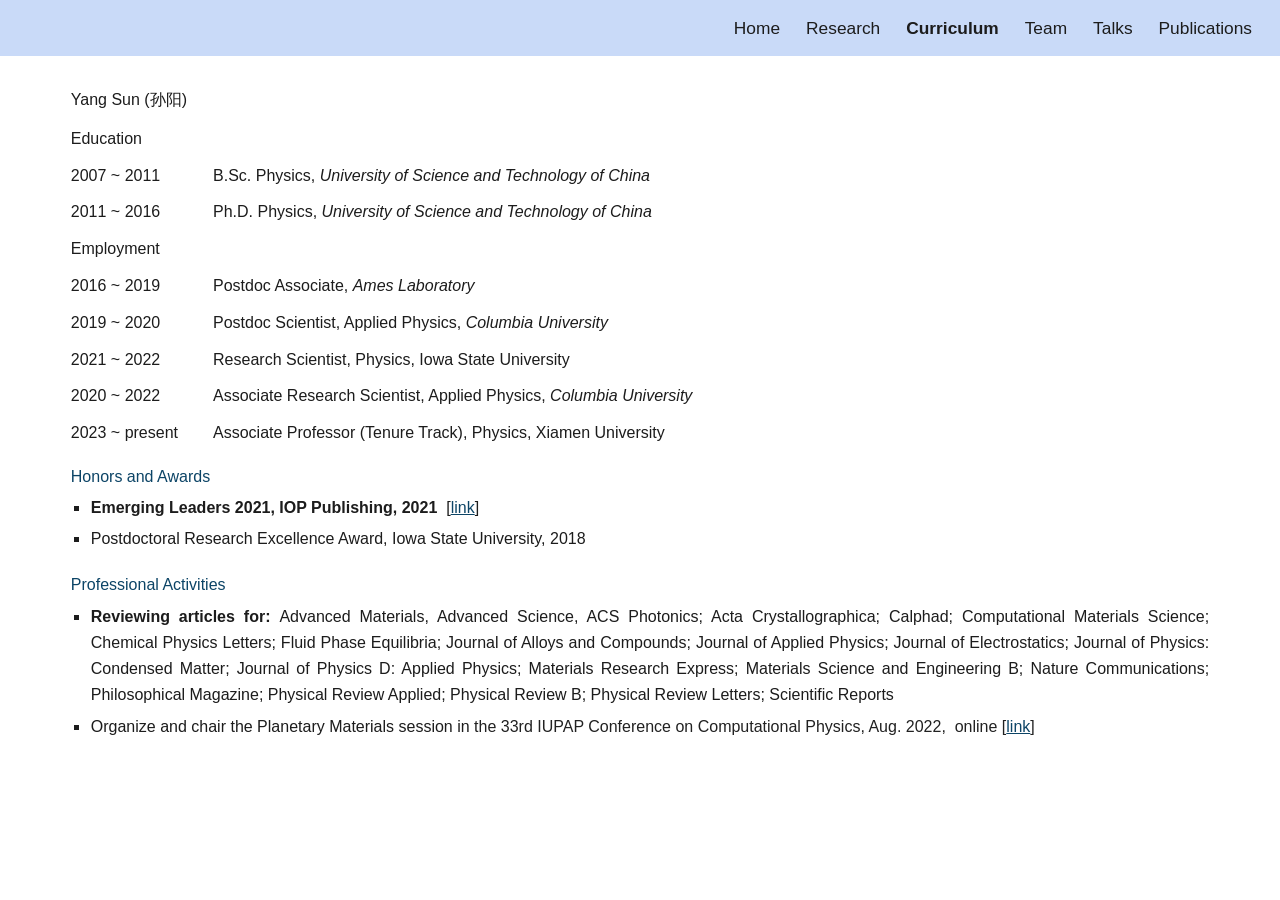
==== Curriculum.html @ 7116e49c "new" ====
<!DOCTYPE html><html lang="en"><head><meta charset="utf-8"><script nonce="pXAFy_kVUA0E9tw9ujRTDg">var DOCS_timing={}; DOCS_timing['sl']=new Date().getTime();</script><script nonce="pXAFy_kVUA0E9tw9ujRTDg">function _DumpException(e) {throw e;}</script><script nonce="pXAFy_kVUA0E9tw9ujRTDg">_docs_flag_initialData={"docs-ails":"docs_warm","docs-fwds":"docs_nf","docs-crs":"docs_crs_nfd","docs-fe-re":3,"docs-fl":1,"docs-l1lc":7,"docs-l1lm":"unknown","docs-l2lc":7,"docs-l2lm":"unknown","docs-l2t":0,"docs-lsd":4,"docs-orl":9,"docs-shdn":1,"docs-tfh":"","docs-eett":true,"info_params":{"token":"AHL0AtIrbwmbieWD1jiuZWFf_LfI4PQadA:1694666438015"},"docs-earwdm":false,"docs-ecsdwm":false,"docs-edceidwm":false,"docs-eecpdm":false,"docs-eadwm":false,"docs-eaodwm":false,"docs-easedm":false,"docs-bbmdwm":false,"docs-edatadm":false,"docs-edwewm":false,"docs-ehldrdm":false,"docs-emhdwm":false,"docs-empdwm":false,"docs-enpdwm":false,"docs-eppdm":false,"docs-eridwm":false,"docs-erddm":false,"docs-erdwm":false,"docs-erspdm":false,"docs-esdodwm":false,"docs-esidm":false,"docs-esfdm":false,"docs-escp":false,"docs-euddwm":false,"docs-eedm":false,"docs-eipdwm":false,"uls":"{\"langs\":[\"en\"],\"itcs\":[],\"override\":\"\",\"selected\":\"\",\"activated\":false}","customer_type":"ND","scotty_upload_url":"/upload/sites/resumable","docs-net-udmi":500000,"docs-net-udpt":40000,"docs-net-udur":"/upload/blob/sites","docs-net-usud":true,"docs-obsImUrl":"https://ssl.gstatic.com/docs/common/netcheck.gif","docs-efrsde":false,"docs-text-ewf":true,"docs-wfsl":["ca","da","de","en","es","fi","fr","it","nl","no","pt","sv"],"docs-efpsf":true,"docs-ejsfawf":false,"docs-eksfawf":false,"docs-edfn":true,"docs-efpsp":true,"docs-localstore-eidsilfm":true,"docs-ecfdsfj":true,"docs-esreff":true,"docs-ecuach":false,"docs-cclt":2033,"docs-ecci":true,"docs-esi":false,"docs-cei":{"i":[49822929,5767851,5758823,49622831,71230233,71273597,50082748,5703839,50347762,49823172,5737254,49451559,50266230,49924714,49372443,5754229,49376001,50166959,50335897,49453794,5792485,5746992,49816165,49512373,50204403,14101306,5791782,50127540,71321802,49842863,5738529,5734412,5774852,5706836,50109706,5743124,49765382,50533184,50606355,50291080,50297084,49623181,5706832,49926261,14101502,49824163,49839579,49687383,5748029,50360904,14101510,50293696,50238761,50360148,50580252,71080592,50168315,71156778,50218162,49472071,71086402,71290162,50221728,5740814,5765551,5783801,71151640,71152123,50493137,50468101,49624080,70977028,50513112,71079092,71119966,5704621,5707711,71054610,49612441,49979666,5762259,49375322,5791299,14101534,48966122,5751766,50322323,5760348,5777194,5747261,50285425,71102132,49453045,5774557,71401329,71346950,49378889,71202125,5774347,5788745,49703408,50239556,5792684,5776917,5770435,5766777,5773678,49644023,50492350,5753329,5764268,71085249,50349268,5724153,50495772,5737800,5735806,5796151,5774094,71260350,5776517,5752694,50520321],"cf":{"enable_homescreen_priority_docs":[null,0],"enable_homescreen_priority_docs_promo":[null,0],"enable_homescreen_action_items_structured_query":[null,0]}},"docs-api-keys":{},"buildLabel":"atari_2023.36-Tue-0500_RC00","docs-show_debug_info":false,"ondlburl":"//docs.google.com","drive_url":"//drive.google.com","app_url":"https://sites.google.com/","docs-itrf":false,"docs-gsmd":"","docs-icdmt":["image/png","image/jpeg"],"docs-mip":50000000,"docs-mif":1000,"docs-msid":32767,"docs-eatt":true,"docs-emid":false,"docs-mib":50000000,"docs-mid":2048,"docs-rid":1024,"docs-sup":"","docs-seu":"https://sites.google.com/d/1GMvT9Zax4lXnZDWg03eXb4WlgAnCh3TO/edit","docs-crp":"/d/1GMvT9Zax4lXnZDWg03eXb4WlgAnCh3TO/p/1BQAOvD6b67TbUfc4c3kCek8A52MYpDcZ/takeout","docs-crq":"siteRevision\u003d4039\u0026pageRevision\u003d4039\u0026token\u003dAMtcWDPBsY_qFgaQVr3etCY1GBytDmwKVydDy-Vhb8HH9RAp3q5iEnTI0ZsIAwIZ9iE7srbCn1sZVKG0PYe8b1UpD33b2EBr0Rsnr2tfE_Z6Ob40inKJR7EE1Qle0-nDcR-_aFrkoHwsFw%3D%3D\u0026isHead\u003dfalse\u0026placeAllImagesInSiteDir\u003dfalse","docs-ucd":"docs.usercontent.google.com","docs-uptc":["lsrp","noreplica","tam","ntd","ths","ouid","ca","sh","sle","dl","hi","hi_ext","usp","urp","utm_source","utm_medium","utm_campaign","utm_term","utm_content"],"docs-doddn":"","docs-uddn":"","docs-cwsd":"","docs-spdy":false,"xdbcfAllowHostNamePrefix":true,"xdbcfAllowXpc":false,"docs-dbctc":false,"docs-ebctcio":false,"docs-ecid":false,"docs-iror":false,"docs-epq":false,"docs-ilbefsd":false,"docs-lbefm":0,"docs-lbesty":0,"docs-thtea":false,"docs-tdc":"[{\"id\":\"0:Basics\",\"name\":\"Basics\",\"deletedIds\":[]},{\"id\":\"0:Brochures\",\"name\":\"Brochures \\u0026 newsletters\",\"deletedIds\":[]},{\"id\":\"0:Calendars\",\"name\":\"Calendars \\u0026 schedules\",\"deletedIds\":[]},{\"id\":\"0:Business\",\"name\":\"Contracts, onboarding, and other forms\",\"deletedIds\":[]},{\"id\":\"0:Finance\",\"name\":\"Finance \\u0026 accounting\",\"deletedIds\":[]},{\"id\":\"0:Letters\",\"name\":\"Letters\",\"deletedIds\":[]},{\"id\":\"0:Reports\",\"name\":\"Reports \\u0026 proposals\",\"deletedIds\":[]},{\"id\":\"0:Planners\",\"name\":\"Trackers\",\"deletedIds\":[]},{\"id\":\"Unparented\",\"name\":\"Uncategorized\",\"deletedIds\":[\"0:NoTemplateCategories\"]}]","docs-ttt":0,"docs-tcdtc":"[]","docs-mtdl":500,"docs-ividtg":false,"docs-tdcp":0,"docs-tdvc":false,"docs-tmbp":false,"docs-hetsdd":false,"docs-hetsdiaow":false,"docs-edt":true,"docs-tintd":false,"docs-tafl":true,"docs-erdiiv":false,"docs-eqspdc":false,"docs-ecei":true,"docs-acap":["docs.security.access_capabilities",1,1,1,1,1,1,1,1,1,1,1,1,1,1,1,0,1,1,0,0,0,0,1,0],"docs-ci":"1GMvT9Zax4lXnZDWg03eXb4WlgAnCh3TO","docs-eccfs":false,"docs-eefufd":false,"docs-eco":false,"docs-ndt":"Untitled site","docs-plwtu":"//ssl.gstatic.com/docs/common/product/sites_app_icon1.png","docs-prn":"Google Sites","docs-edsm":false,"docs-een":false,"docos-enmafo":false,"docs-as":"","docs-etdimo":false,"docs-mdck":"","docs-mriim":1800000,"docs-eccbs":false,"docs-rlmp":true,"docs-mmpt":9000,"docs-erd":false,"docs-erfar":false,"docs-ensb":false,"docs-ddts":false,"docs-uootuns":false,"docs-amawso":false,"docs-ofmpp":false,"docs-anlpfdo":false,"docs-eslars":true,"docs-eem":false,"docs-phe":"","docs-glu":"","docs-wsu":"","docs-wsup":"","docs-sccfo":"PROD","docs-fse":"","docs-pid":"103941911942036481398","docs-eedmlf":false,"docs-emmda":false,"docs-ricocpb":false,"docs-rdowr":false,"docs-effnp":false,"docs-cttmtbr":0,"docs-eaaswoc":false,"docs-edlo":false,"docs-cttmteq":0,"docos-edces":false,"docs-dec":false,"docs-eiasrpu":false,"docs-ectt":false,"docs-ebbouf":false,"docs-ecgd":false,"docs-dsps":false,"docs-hft":"","docs-ececs":false,"docs-ecurf":false,"docs-efsii":false,"docs-elcfd":false,"docs-edmitm":false,"docs-enjec":false,"server_time_ms":1694666438019,"gaia_session_id":"","app-bc":"#3f51b5","enable_iframed_embed_api":false,"docs-isb":false,"docs-agdc":false,"docs-anddc":true,"docs-adndldc":false,"docs-dhnap":"sites.google.com","docs-ds":"https","docs-clibs":1,"docs-cirts":0,"docs-cide":true,"docs-cn":"","docs-dprfo":false,"docs-ddt":"","docs-dom":false,"docs-eacr":false,"docs-eacw":false,"docs-epbqbl":true,"docs-ecer":false,"docs-ecir":true,"docs-ecssl":false,"docs-ecssi":false,"docs-ecped":false,"docs-ecprgba":false,"docos-ectc":false,"docs-ecccer":false,"docs-eccc":true,"docs-edpq":false,"docs-edamc":false,"docs-edomic":false,"docos-eddltc":true,"docos-edcab":true,"docs-eddm":false,"docs-edim":false,"docos-edii":false,"docs-edmsc":false,"docs-edsi":false,"kix-edrat":false,"kix-edratv2":false,"docs-eehlb":false,"docs-eecc":false,"docs-reiie":true,"docs-efnpi":false,"docs-fwd":false,"docs-eibu":true,"docs-eibs":true,"docs-eiecr":true,"docs-eimlfh":true,"docs-eiemu":true,"docs-eipce":true,"docs-eir":true,"docs-eksdm":false,"docs-elds":false,"docs-emp":false,"docs-emv2":false,"docs-eoso":true,"docs-epmi":false,"docs-eph":false,"docs-epat":true,"docs-ere":false,"docs-net-erseh":true,"docs-rolibilc":false,"docs-ersd":false,"docs-ercac":false,"docs-esbws":false,"docs-eswwu":false,"docs-eszks":false,"docs-ete":false,"docs-eud":false,"docs-euqbp":false,"docs-eusca":false,"docs-euvss":false,"docs-edmrummi":false,"docs-ewlip":false,"docs-extcd":false,"docs-net-ehfeb":true,"docs-hcwidu":true,"docs-ipmmp":true,"docs-ipuv":true,"docs-tdd":false,"docs-plimif":20.0,"docs-rgifem":true,"docs-sptm":true,"docs-ssi":false,"docs-eslin":false,"docs-uoci":"","docs-wia":"MORE_ICONS","docs-fsu":"www.google.com/tools/feedback","docs-gth":"","docs-ndsom":[],"docs-dm":"application/vnd.google-apps.drive-sdk.897606708560","docs-sdsom":[],"docs-po":"https://sites.google.com","docs-to":"https://sites.google.com","docs-egit":false,"opmbs":50000000,"opmpd":7071,"opbu":"https://docs.google.com/picker","docs-pe":1,"opru":"https://sites.google.com/relay.html","opdu":true,"ophi":"atari","opst":"","opuci":"","docs-eopiiv2":true,"opsmu":"https://sites.google.com/picker","projector_base_url":"//drive.google.com","docs-drk":[],"docs-erkpp":false,"docs-erkfsu":true,"docs-pn":199,"docs-ct":"s","docs-rn":1466586626,"docs-idu":false,"docs-cpv":1,"docs-hecud":false,"docs-heoi":false,"docs-urouih":false,"docs-alu":"https://myaccount.google.com/language","docs-hue":"yangsun017@gmail.com","docs-ect":true,"docs-cpks":["[\"11ab5031b86a0b4e\",\"AAVFbsES48Vm0HmoNZ5YQ9jOdHGeB+98U8CVuwbBNQiJjSDBbwtgjNIW0kKBWWL2KslTUuVUKQLQ\"]","[\"5a694da6c9808728\",\"AK2fzyAGHgUMbaB/m5Br6uz29OtdIPStTM7G9ZWRI6t2YL8bPbkqewOMoSAUSJsA/LacGHy46IZM\"]"],"docs-hasid":"Sites","docs-hdod":"sites.google.com","docs-eflh":false,"docs-ehci":false,"docs-hdck":"AIzaSyCF97XfLoejM9NhWDAZeOcjC6kOEsEmv6A","docs-hucs":true,"docs-hufcm":false,"docs-hunca":false,"docs-cbrs":50,"docs-caru":"https://clients6.google.com","docs-cdru":"https://drivefrontend-pa.clients6.google.com","docs-cbau":"https://drive.google.com","docs-cfru":"https://lh3.google.com","docs-ctak":"AIzaSyAWGrfCCr7albM3lmCc937gx4uIphbpeKQ","docs-cgav":0,"docs-cci":2,"docs-gap":"/drive/v2internal","jobset":"prod","docs-nad":"sites.google.com","docs-ccwt":80,"docs-epcc":false,"docs-ut":0,"docs-sol":false,"docs-dvs":1,"docs-dac":1,"docs-ilbrc":true,"docs-dlpe":false,"docs-eirj":false,"docs-erre":true,"docs-epvh":true,"enable_omnibox":true,"docs-eqam":false,"docs-euaool":false,"docs-eua":false,"docs-ebfgf":false,"docs-uahnt":"","docs-esap":true,"docs-efib":false,"docs-se":false,"docs-eaa":true,"docs-eaaw":false,"docs-eecs":false,"docs-eisib":true,"docs-emtr":false,"docs-dafjera":false,"docs-daflia":false,"docs-dafgfma":false,"docs-fta-fnrhci":false,"docs-essu":true,"atari-emtpr":false,"atari-ebidm":true,"atari-ebids":true,"atari-edtm":true,"atari-eibrm":false,"atari-ectm":false,"atari-ects":false,"docs-text-elei":false,"docs-text-usc":true,"atari-bae":true,"docs-text-emmkc":false,"docs-text-eessmkc":false,"docs-text-emtps":false,"docs-text-etsrdpn":false,"docs-text-etsrds":false,"docs-text-erdfs":false,"docs-text-encps":false,"docs-text-endes":false,"docs-text-etocls":false,"docs-text-escpv":false,"docs-text-efts":false,"docs-text-ecfs":false,"docs-text-evs":true,"docs-text-eessips":false,"docs-text-edctzs":false,"docs-text-eetxpc":false,"docs-text-eetxp":false,"docs-text-lns":false,"docs-text-edhcfs":false,"docs-text-ertkmcp":true,"docs-text-ettctvs":false,"docs-text-issermps":false,"docs-text-etb":false,"docs-text-esbefr":false,"docs-text-ipi":false,"docs-etshc":false,"docs-text-tbcb":2.0E7,"docs-text-ftls":true,"docs-efsmsdl":false,"docs-euoftm":false,"docs-text-etof":false,"docs-etbe":false,"docs-text-ehlb":false,"docs-text-epa":true,"docs-text-ecls":true,"docs-text-dwit":false,"docs-text-elawp":false,"docs-eec":false,"docs-text-enbcr":false,"docs-text-svofc":false,"atari-ofdu":"https://docs.google.com/picker?protocol\u003dgadgets\u0026parent\u003dhttps://sites.google.com/relay.html\u0026hostId\u003datari-fonts\u0026title\u003dFonts\u0026hl\u003den\u0026newDriveView\u003dtrue\u0026origin\u003dhttps://sites.google.com\u0026navHidden\u003dtrue\u0026multiselectEnabled\u003dtrue\u0026selectButtonLabel\u003dOK\u0026nav\u003d((%22fonts%22))","atari-jefp":"/_/jserror","enable_csi":false,"csi_service_name":"","docs-jepp":"/_","docs-fpid":104240,"docs-enable_feedback_svg":true,"docs-hauc":true,"docs-huogmb":true,"docs-eldi":false,"docs-dli":false,"docs-liap":"/logImpressions","ilcm":{"eui":"AHKXmL2J0z5assbunK8-kby7__xhBApiDzjeYR-bFNlg6rwhFdqpsn0VnFVICjTwMXLyGSOofhWC","je":1,"sstu":1694666438026566,"si":"COjJtLikqYEDFZeGIwAdukEB8w","gsc":null,"ei":[5703839,5704621,5706832,5706836,5707711,5724153,5734412,5735806,5737254,5737800,5738529,5740814,5743124,5746992,5747261,5748029,5751766,5752694,5753329,5754229,5758823,5760348,5762259,5764268,5765551,5766777,5767851,5770435,5773678,5774094,5774347,5774557,5774852,5776517,5776917,5777194,5783801,5788745,5791299,5791782,5792485,5792684,5796151,14101306,14101502,14101510,14101534,48966122,49372443,49375322,49376001,49378889,49451559,49453045,49453794,49472071,49512373,49612441,49622831,49623181,49624080,49644023,49687383,49703408,49765382,49816165,49822929,49823172,49824163,49839579,49842863,49924714,49926261,49979666,50082748,50109706,50127540,50166959,50168315,50204403,50218162,50221728,50238761,50239556,50266230,50285425,50291080,50293696,50297084,50322323,50335897,50347762,50349268,50360148,50360904,50468101,50492350,50493137,50495772,50513112,50520321,50533184,50580252,50606355,70977028,71054610,71079092,71080592,71085249,71086402,71102132,71119966,71151640,71152123,71156778,71202125,71230233,71260350,71273597,71290162,71321802,71346950,71401329],"crc":0,"cvi":[]},"docs-ccdil":false,"docs-eil":true,"docs-eoi":false,"docs-eeytpgc":true,"docs-feytpgc":false,"docs-edp":false,"docs-nrfd":false,"docs-nrfdm2":false,"docs-efypr":true,"docs-eyprp":true,"docs-dcr":false,"docs-saww":false,"docs-eytpgcv":0,"docs-jscb":false}; _docs_flag_cek='GWIKyTwOT7AtFTIMNkmIeg\x3d\x3d'; if (window['DOCS_timing']) {DOCS_timing['ifdld']=new Date().getTime();}</script><meta name="viewport" content="width=device-width, initial-scale=1"><meta http-equiv="X-UA-Compatible" content="IE=edge"><meta name="referrer" content="strict-origin-when-cross-origin"><link rel="icon" href="https://ssl.gstatic.com/atari/images/public/favicon.ico"><meta name="robots" content="noindex"><link href="https://fonts.googleapis.com/css?family=Google+Sans:400,500|Roboto:300,400,500,700|Source+Code+Pro:400,700&display=swap" rel="stylesheet" nonce="Hcbac4KPqL9_HvGLAV8DOw"><style nonce="Hcbac4KPqL9_HvGLAV8DOw">.VIpgJd-TzA9Ye-eEGnhe{position:relative;display:-moz-inline-box;display:inline-block}* html .VIpgJd-TzA9Ye-eEGnhe{display:inline}*:first-child+html .VIpgJd-TzA9Ye-eEGnhe{display:inline}/*! normalize.css v2.1.1 | MIT License | git.io/normalize */article,aside,details,figcaption,figure,footer,header,hgroup,main,nav,section,summary{display:block}audio,canvas,video{display:inline-block}audio:not([controls]){display:none;height:0}[hidden]{display:none}html{font-family:sans-serif;-ms-text-size-adjust:100%;-webkit-text-size-adjust:100%}body{margin:0}a:focus{outline:thin dotted}a:active,a:hover{outline:0}h1{font-size:2em;margin:.67em 0}abbr[title]{border-bottom:1px dotted}b,strong{font-weight:bold}dfn{font-style:italic}hr{box-sizing:content-box;height:0}mark{background:#ff0;color:#000}code,kbd,pre,samp{font-family:monospace,serif;font-size:1em}pre{white-space:pre-wrap}q{quotes:"\201C" "\201D" "\2018" "\2019"}small{font-size:80%}sub,sup{font-size:75%;line-height:0;position:relative;vertical-align:baseline}sup{top:-.5em}sub{bottom:-.25em}img{border:0}svg:not(:root){overflow:hidden}figure{margin:0}fieldset{border:1px solid #c0c0c0;margin:0 2px;padding:.35em .625em .75em}legend{border:0;padding:0}button,input,select,textarea{font-family:inherit;font-size:100%;margin:0}button,input{line-height:normal}button,select{text-transform:none}button,html input[type="button"],input[type="reset"],input[type="submit"]{-webkit-appearance:button;cursor:pointer}button[disabled],html input[disabled]{cursor:default}input[type="checkbox"],input[type="radio"]{box-sizing:border-box;padding:0}input[type="search"]{-webkit-appearance:textfield;box-sizing:content-box}input[type="search"]::-webkit-search-cancel-button,input[type="search"]::-webkit-search-decoration{-webkit-appearance:none}button::-moz-focus-inner,input::-moz-focus-inner{border:0;padding:0}textarea{overflow:auto;vertical-align:top}table{border-collapse:collapse;border-spacing:0}group,row,tile{display:block}.XKSfm-Sx9Kwc,.XKSfm-Sx9Kwc-xJ5Hnf{z-index:110}.haDzEe{--gm3-dialog-refactored-z-index:5000!important}html{height:100%}body{height:100%;padding:0}.fktJzd *,.fktJzd *:before,.fktJzd *:after{-webkit-box-sizing:border-box;-webkit-box-sizing:border-box;box-sizing:border-box}.LS81yb,.oKdM2c{width:100%;margin-top:0;margin-bottom:0;max-width:1280px;*zoom:1}.LS81yb{padding-left:5px;padding-right:5px}.JNdkSc,.jXK9ad,.oaCj6d{-webkit-box-sizing:border-box;box-sizing:border-box;display:inline-block;padding-left:0;padding-right:0;position:relative;vertical-align:top;width:100%}.jXK9ad-SmKAyb{width:100%}.vB4mjb{-webkit-box-align:center;-webkit-align-items:center;align-items:center;height:64px;display:-webkit-box;display:-webkit-flex;display:flex;-webkit-box-pack:center;-webkit-justify-content:center;justify-content:center;padding:0 12px;width:100%}.jCzMm{overflow:hidden;overflow-wrap:break-word}@media only screen and (max-width:479px){.vB4mjb{height:48px;padding:0 6px}.vB4mjb.phf0q{-webkit-box-orient:vertical;-webkit-box-direction:normal;-webkit-flex-direction:column;flex-direction:column;height:96px}.jCzMm{margin-top:4px;margin-bottom:12px;overflow:hidden;text-align:center;text-overflow:ellipsis;white-space:nowrap;width:100%}.vKRmoe{margin-bottom:8px}.vB4mjb .vKRmoe{padding-left:0}}.vKRmoe{display:-webkit-box;display:-webkit-flex;display:flex;padding-left:23px}.cc0d9d{-webkit-box-flex:0;-webkit-flex:0;flex:0;position:relative;margin-top:10px;display:-webkit-box;display:-webkit-flex;display:flex;-webkit-box-orient:horizontal;-webkit-box-direction:normal;-webkit-flex-direction:row;flex-direction:row;-webkit-box-pack:center;-webkit-justify-content:center;justify-content:center;-webkit-box-align:center;-webkit-align-items:center;align-items:center}.ZbQFKd{height:10px;width:10px;margin:0 4px;background-color:rgb(189,193,198);border-radius:50%;display:inline-block;-webkit-transition:background-color .6s ease,width .4s ease-in-out,height .4s ease-in-out;transition:background-color .6s ease,width .4s ease-in-out,height .4s ease-in-out}.ZbQFKd.iBBDgd{height:0;width:0;margin:0}.ZbQFKd.qIwn1b{height:8px;width:8px}.ZbQFKd.kshb5{height:6px;width:6px}.dVFkob{-webkit-box-flex:0;-webkit-flex:0 1 1.2em;flex:0 1 1.2em;height:1.2em;overflow:hidden;padding:0 8px;text-align:center;display:-webkit-box;display:-webkit-flex;display:flex;-webkit-box-pack:center;-webkit-justify-content:center;justify-content:center;-webkit-box-orient:vertical;-webkit-box-direction:normal;-webkit-flex-direction:column;flex-direction:column;margin-top:10px;position:relative;font-size:9pt}.Ecdcnc{overflow:hidden;position:relative;text-overflow:ellipsis;white-space:nowrap}.L6cTce{display:none!important}::-webkit-scrollbar{height:16px;overflow:visible;width:16px}::-webkit-scrollbar-button{height:0;width:0}::-webkit-scrollbar-track{background-clip:padding-box;border:solid transparent;border-width:0 0 0 4px}::-webkit-scrollbar-track:horizontal{border-width:4px 0 0}::-webkit-scrollbar-track:hover{background-color:rgba(0,0,0,.05);-webkit-box-shadow:inset 1px 0 0 rgba(0,0,0,.1);box-shadow:inset 1px 0 0 rgba(0,0,0,.1)}::-webkit-scrollbar-track:horizontal:hover{-webkit-box-shadow:inset 0 1px 0 rgba(0,0,0,.1);box-shadow:inset 0 1px 0 rgba(0,0,0,.1)}::-webkit-scrollbar-track:active{background-color:rgba(0,0,0,.05);-webkit-box-shadow:inset 1px 0 0 rgba(0,0,0,.14),inset -1px 0 0 rgba(0,0,0,.07);box-shadow:inset 1px 0 0 rgba(0,0,0,.14),inset -1px 0 0 rgba(0,0,0,.07)}::-webkit-scrollbar-track:horizontal:active{-webkit-box-shadow:inset 0 1px 0 rgba(0,0,0,.14),inset 0 -1px 0 rgba(0,0,0,.07);box-shadow:inset 0 1px 0 rgba(0,0,0,.14),inset 0 -1px 0 rgba(0,0,0,.07)}.tk3N6e-qrhCuc-to915::-webkit-scrollbar-track:hover{background-color:rgba(255,255,255,.1);-webkit-box-shadow:inset 1px 0 0 rgba(255,255,255,.2);box-shadow:inset 1px 0 0 rgba(255,255,255,.2)}.tk3N6e-qrhCuc-to915::-webkit-scrollbar-track:horizontal:hover{-webkit-box-shadow:inset 0 1px 0 rgba(255,255,255,.2);box-shadow:inset 0 1px 0 rgba(255,255,255,.2)}.tk3N6e-qrhCuc-to915::-webkit-scrollbar-track:active{background-color:rgba(255,255,255,.1);-webkit-box-shadow:inset 1px 0 0 rgba(255,255,255,.25),inset -1px 0 0 rgba(255,255,255,.15);box-shadow:inset 1px 0 0 rgba(255,255,255,.25),inset -1px 0 0 rgba(255,255,255,.15)}.tk3N6e-qrhCuc-to915::-webkit-scrollbar-track:horizontal:active{-webkit-box-shadow:inset 0 1px 0 rgba(255,255,255,.25),inset 0 -1px 0 rgba(255,255,255,.15);box-shadow:inset 0 1px 0 rgba(255,255,255,.25),inset 0 -1px 0 rgba(255,255,255,.15)}::-webkit-scrollbar-thumb{background-color:rgba(0,0,0,.2);background-clip:padding-box;border:solid transparent;border-width:1px 1px 1px 6px;min-height:28px;padding:100px 0 0;-webkit-box-shadow:inset 1px 1px 0 rgba(0,0,0,.1),inset 0 -1px 0 rgba(0,0,0,.07);box-shadow:inset 1px 1px 0 rgba(0,0,0,.1),inset 0 -1px 0 rgba(0,0,0,.07)}::-webkit-scrollbar-thumb:horizontal{border-width:6px 1px 1px;padding:0 0 0 100px;-webkit-box-shadow:inset 1px 1px 0 rgba(0,0,0,.1),inset -1px 0 0 rgba(0,0,0,.07);box-shadow:inset 1px 1px 0 rgba(0,0,0,.1),inset -1px 0 0 rgba(0,0,0,.07)}::-webkit-scrollbar-thumb:hover{background-color:rgba(0,0,0,.4);-webkit-box-shadow:inset 1px 1px 1px rgba(0,0,0,.25);box-shadow:inset 1px 1px 1px rgba(0,0,0,.25)}::-webkit-scrollbar-thumb:active{background-color:rgba(0,0,0,.5);-webkit-box-shadow:inset 1px 1px 3px rgba(0,0,0,.35);box-shadow:inset 1px 1px 3px rgba(0,0,0,.35)}.tk3N6e-qrhCuc-to915::-webkit-scrollbar-thumb{background-color:rgba(255,255,255,.3);-webkit-box-shadow:inset 1px 1px 0 rgba(255,255,255,.15),inset 0 -1px 0 rgba(255,255,255,.1);box-shadow:inset 1px 1px 0 rgba(255,255,255,.15),inset 0 -1px 0 rgba(255,255,255,.1)}.tk3N6e-qrhCuc-to915::-webkit-scrollbar-thumb:horizontal{-webkit-box-shadow:inset 1px 1px 0 rgba(255,255,255,.15),inset -1px 0 0 rgba(255,255,255,.1);box-shadow:inset 1px 1px 0 rgba(255,255,255,.15),inset -1px 0 0 rgba(255,255,255,.1)}.tk3N6e-qrhCuc-to915::-webkit-scrollbar-thumb:hover{background-color:rgba(255,255,255,.6);-webkit-box-shadow:inset 1px 1px 1px rgba(255,255,255,.37);box-shadow:inset 1px 1px 1px rgba(255,255,255,.37)}.tk3N6e-qrhCuc-to915::-webkit-scrollbar-thumb:active{background-color:rgba(255,255,255,.75);-webkit-box-shadow:inset 1px 1px 3px rgba(255,255,255,.5);box-shadow:inset 1px 1px 3px rgba(255,255,255,.5)}.tk3N6e-qrhCuc-xTH6G::-webkit-scrollbar-track{border-width:0 1px 0 6px}.tk3N6e-qrhCuc-xTH6G::-webkit-scrollbar-track:horizontal{border-width:6px 0 1px}.tk3N6e-qrhCuc-xTH6G::-webkit-scrollbar-track:hover{background-color:rgba(0,0,0,.035);-webkit-box-shadow:inset 1px 1px 0 rgba(0,0,0,.14),inset -1px -1px 0 rgba(0,0,0,.07);box-shadow:inset 1px 1px 0 rgba(0,0,0,.14),inset -1px -1px 0 rgba(0,0,0,.07)}.tk3N6e-qrhCuc-xTH6G.tk3N6e-qrhCuc-to915::-webkit-scrollbar-track:hover{background-color:rgba(255,255,255,.07);-webkit-box-shadow:inset 1px 1px 0 rgba(255,255,255,.25),inset -1px -1px 0 rgba(255,255,255,.15);box-shadow:inset 1px 1px 0 rgba(255,255,255,.25),inset -1px -1px 0 rgba(255,255,255,.15)}.tk3N6e-qrhCuc-xTH6G::-webkit-scrollbar-thumb{border-width:0 1px 0 6px}.tk3N6e-qrhCuc-xTH6G::-webkit-scrollbar-thumb:horizontal{border-width:6px 0 1px}::-webkit-scrollbar-corner{background:transparent}body::-webkit-scrollbar-track-piece{background-clip:padding-box;background-color:#f5f5f5;border:solid #fff;border-width:0 0 0 3px;-webkit-box-shadow:inset 1px 0 0 rgba(0,0,0,.14),inset -1px 0 0 rgba(0,0,0,.07);box-shadow:inset 1px 0 0 rgba(0,0,0,.14),inset -1px 0 0 rgba(0,0,0,.07)}body::-webkit-scrollbar-track-piece:horizontal{border-width:3px 0 0;-webkit-box-shadow:inset 0 1px 0 rgba(0,0,0,.14),inset 0 -1px 0 rgba(0,0,0,.07);box-shadow:inset 0 1px 0 rgba(0,0,0,.14),inset 0 -1px 0 rgba(0,0,0,.07)}body::-webkit-scrollbar-thumb{border-width:1px 1px 1px 5px}body::-webkit-scrollbar-thumb:horizontal{border-width:5px 1px 1px}body::-webkit-scrollbar-corner{background-clip:padding-box;background-color:#f5f5f5;border:solid #fff;border-width:3px 0 0 3px;-webkit-box-shadow:inset 1px 1px 0 rgba(0,0,0,.14);box-shadow:inset 1px 1px 0 rgba(0,0,0,.14)}html{font-size:16px}ul,ul ul{list-style-type:square}.yaqOZd,.IFuOkc{background-size:cover;display:table;position:relative;table-layout:fixed;width:100%}@media only screen and (max-width:767px){.yaqOZd,.IFuOkc{padding-bottom:0;padding-top:0}}@media only screen and (min-width:768px){.yaqOZd:not(.LB7kq):not(.WxWicb){padding-bottom:1.5rem;padding-top:1.5rem}}.yaqOZd:before,.IFuOkc:before,.IFuOkc:after,.zfr3Q:before,.baZpAe:before{bottom:0;content:"";display:none;left:0;pointer-events:none;position:absolute;right:0;top:0}.nyKByd .IFuOkc:before{background-color:rgb(33,33,33);opacity:0;display:block}.tpmmCb .IFuOkc:before{background-color:rgb(255,255,255);opacity:0;display:block}.IFuOkc{display:table-cell;height:100%;left:0;pointer-events:none;position:absolute;top:0;width:100%}.WFZZBb .jXK9ad{vertical-align:middle}.cJgDec .aw5Odc,.cJgDec .dhtgD:hover,.cJgDec .dhtgD:visited{color:inherit}.LB7kq .aw5Odc,.LB7kq .dhtgD:hover,.LB7kq .dhtgD:visited{color:inherit}.mYVXT{display:table-cell;vertical-align:middle;width:100%}.nku4ae{max-width:1184px;margin:auto}.nku4ae.U5PNae{max-width:752px;margin:auto}.zfr3Q{-webkit-font-variant-ligatures:none;font-variant-ligatures:none;margin:0;outline:none;position:relative}.zfr3Q[dir=rtl]{text-align:right}.TMjjoe:not(.TYR86d){display:block}.qM9fHf{background-color:rgba(0,0,0,.06);font-family:"Source Code Pro","monospace";font-weight:400}.s1gOZb{background-color:rgba(0,0,0,.06);border:1px solid rgba(255,255,255,.12);border-radius:3px;margin:12px 0 0 0;padding:5px}.FVr0A code{font-family:"Source Code Pro","monospace"}.zfr3Q.FVr0A{line-height:1.4;margin:0}.yaqOZd .zfr3Q:first-child,.zfr3Q:first-child,.BKnRcf:first-child,.UVNKR:first-child,.n8H08c .TYR86d:first-child{margin-top:0;padding-top:0}.yaqOZd .aP9Z7e:first-child+.zfr3Q,.aP9Z7e:first-child+.zfr3Q{margin-top:0;padding-top:0}.yaqOZd .aP9Z7e:first-child,.aP9Z7e:first-child{margin-bottom:0}.yaqOZd .zfr3Q:last-child,.zfr3Q:last-child,.BKnRcf:last-child,.UVNKR:last-child,.n8H08c .TYR86d:last-child{margin-bottom:0;padding-bottom:0}.n8H08c{padding-left:20px}.n8H08c,.n8H08c .n8H08c,.n8H08c .TYR86d{margin:6px 0 0 0}.zfr3Q{text-decoration:inherit;color:inherit;font-size:inherit;font-style:inherit;font-weight:inherit}.dhtgD{color:inherit;font-size:inherit;font-style:inherit;font-weight:inherit;text-decoration:underline}.aw5Odc{color:inherit}.dhtgD.rXJpyf,.dhtgD.rXJpyf:hover{color:inherit}a.chg4Jd:focus{outline:0;box-shadow:0 0 0 2px rgb(66,133,244),0 0 0 3px rgba(255,255,255,.8)}a.chg4Jd.HB1eCd-X3SwIb-hSRGPd:focus,a.chg4Jd.HB1eCd-X3SwIb-hSRGPd-di8rgd-KBDgbd:focus{box-shadow:none}a.HB1eCd-X3SwIb-hSRGPd-di8rgd-KBDgbd{padding:2px;margin:-2px}a.HB1eCd-X3SwIb-hSRGPd-di8rgd-KBDgbd:focus{border:1px dashed;padding:1px}a.HB1eCd-X3SwIb-hSRGPd{padding:2px!important;margin:-2px -2px -2px 4px}a.HB1eCd-X3SwIb-hSRGPd:focus{border:1px dashed;padding:1px!important}::-webkit-scrollbar{-webkit-border-radius:100px;background-color:rgba(0,0,0,0);width:9px}::-webkit-scrollbar-thumb{-webkit-border-radius:100px;background:rgba(0,0,0,.2)}::-webkit-scrollbar-thumb:hover{-webkit-border-radius:100px;background:rgba(0,0,0,.35)}::-webkit-scrollbar-thumb:active{-webkit-border-radius:4px;background:rgba(0,0,0,.45)}.Zjiec:before,.YTv4We:before,.j10yRb:before{bottom:0;content:"";display:none;left:0;pointer-events:none;position:absolute;right:0;top:0}.PsKE7e,.I35ICb>a{color:inherit;font-size:inherit;font-style:inherit;font-weight:inherit}.PsKE7e,.I35ICb>a{text-decoration:inherit}.IKA38e{padding-right:12px}.I35ICb{position:relative}.hDrhEe{padding-left:12px;vertical-align:middle}.aJHbb{cursor:pointer;overflow:hidden}.aJHbb:focus{outline:0}.JzO0Vc{width:250px}.jYxBte{list-style-type:none;margin:0;padding:0}.jYxBte ul{list-style-type:none;padding-left:0}.PsKE7e,.aJHbb{display:block;position:relative;text-overflow:ellipsis;white-space:nowrap}.Zjiec{cursor:pointer;position:relative;text-decoration:none;z-index:20}.Zjiec>span{color:inherit;display:block;outline:none;overflow:hidden;position:relative;text-overflow:ellipsis}.YTv4We{color:white;cursor:pointer;height:55px;outline:none;padding:16px 12px;width:48px}.YTv4We:before{height:32px;left:8px;top:12px;width:32px}.j10yRb{bottom:50%;cursor:pointer;display:inline-block;height:24px;left:-36px;outline:none;padding-left:12px;position:absolute;-webkit-transform:translateY(50%);transform:translateY(50%);vertical-align:middle;width:36px}.j10yRb:before{left:12px}.YTv4We.chg4Jd:focus:before,.j10yRb.chg4Jd:focus:before{color:white;display:block;border-style:solid;border-width:1px}.ZXW7w{opacity:.26}.wFCWne{-webkit-transition:-webkit-transform .45s cubic-bezier(.4,0,.2,1);transition:-webkit-transform .45s cubic-bezier(.4,0,.2,1);transition:transform .45s cubic-bezier(.4,0,.2,1);transition:transform .45s cubic-bezier(.4,0,.2,1),-webkit-transform .45s cubic-bezier(.4,0,.2,1);height:24px;width:24px}.hlJH0,.HBu6N,.cLAGQe{-webkit-transition:-webkit-transform .45s cubic-bezier(.4,0,.2,1);transition:-webkit-transform .45s cubic-bezier(.4,0,.2,1);transition:transform .45s cubic-bezier(.4,0,.2,1);transition:transform .45s cubic-bezier(.4,0,.2,1),-webkit-transform .45s cubic-bezier(.4,0,.2,1)}.wFCWne path.HBu6N.o0iVae{-webkit-transition:all 0.45s cubic-bezier(0.4,0,0.2,1),opacity 0.45s 0.45s;transition:all 0.45s cubic-bezier(0.4,0,0.2,1),opacity 0.45s 0.45s}.wFCWne.o0iVae{-webkit-transform:rotate(90deg);transform:rotate(90deg)}.o0iVae .hlJH0{-webkit-transform:rotate(45deg) translate(0,5px);transform:rotate(45deg) translate(0,5px)}.o0iVae .HBu6N{-webkit-transform:rotate(135deg);transform:rotate(135deg);opacity:0}.o0iVae .cLAGQe{-webkit-transform:rotate(135deg) translate(0,-5px);transform:rotate(135deg) translate(0,-5px)}.JzO0Vc{-webkit-transition:left .5s cubic-bezier(0.4,0,0.2,1);transition:left .5s cubic-bezier(0.4,0,0.2,1);-webkit-transition-delay:.125s;transition-delay:.125s;left:-100%;padding-top:56px}.JzO0Vc.jsnVQ{-webkit-transition-delay:0s;transition-delay:0s;-webkit-transition:left .5s cubic-bezier(0.4,0,0.2,1);transition:left .5s cubic-bezier(0.4,0,0.2,1);left:0}.IKA38e{-webkit-transition:left 0s 0.5s,opacity 0.375s 0.125s cubic-bezier(0.4,0,1,1);transition:left 0s 0.5s,opacity 0.375s 0.125s cubic-bezier(0.4,0,1,1);left:-32px;opacity:0;padding-left:36px}.JzO0Vc .IKA38e.r8s4j-R6PoUb{padding-left:36px}.JzO0Vc .IKA38e.r8s4j-ibL1re{padding-left:56px}.JzO0Vc .IKA38e.r8s4j-c5RTEf{padding-left:76px}.JzO0Vc .IKA38e.r8s4j-II5mzb{padding-left:96px}.JzO0Vc .IKA38e.r8s4j-wNfPc{padding-left:116px}.baH5ib .hDrhEe{padding-left:4px}.baH5ib .j10yRb{left:-32px}.jsnVQ .IKA38e{-webkit-transition:left 0.375s cubic-bezier(0.4,0,1,1),opacity 0.375s cubic-bezier(0.4,0,1,1);transition:left 0.375s cubic-bezier(0.4,0,1,1),opacity 0.375s cubic-bezier(0.4,0,1,1);-webkit-transition-delay:1.125s;transition-delay:1.125s;left:0;opacity:1}.jsnVQ .jYxBte>li:nth-child(1) .IKA38e{-webkit-transition-delay:.125s;transition-delay:.125s}.jsnVQ .jYxBte>li:nth-child(2) .IKA38e{-webkit-transition-delay:.175s;transition-delay:.175s}.jsnVQ .jYxBte>li:nth-child(3) .IKA38e{-webkit-transition-delay:.225s;transition-delay:.225s}.jsnVQ .jYxBte>li:nth-child(4) .IKA38e{-webkit-transition-delay:.275s;transition-delay:.275s}.jsnVQ .jYxBte>li:nth-child(5) .IKA38e{-webkit-transition-delay:.325s;transition-delay:.325s}.jsnVQ .jYxBte>li:nth-child(6) .IKA38e{-webkit-transition-delay:.375s;transition-delay:.375s}.jsnVQ .jYxBte>li:nth-child(7) .IKA38e{-webkit-transition-delay:.425s;transition-delay:.425s}.jsnVQ .jYxBte>li:nth-child(8) .IKA38e{-webkit-transition-delay:.475s;transition-delay:.475s}.jsnVQ .jYxBte>li:nth-child(9) .IKA38e{-webkit-transition-delay:.525s;transition-delay:.525s}.jsnVQ .jYxBte>li:nth-child(10) .IKA38e{-webkit-transition-delay:.575s;transition-delay:.575s}.jsnVQ .jYxBte>li:nth-child(11) .IKA38e{-webkit-transition-delay:.625s;transition-delay:.625s}.jsnVQ .jYxBte>li:nth-child(12) .IKA38e{-webkit-transition-delay:.675s;transition-delay:.675s}.jsnVQ .jYxBte>li:nth-child(13) .IKA38e{-webkit-transition-delay:.725s;transition-delay:.725s}.jsnVQ .jYxBte>li:nth-child(14) .IKA38e{-webkit-transition-delay:.775s;transition-delay:.775s}.jsnVQ .jYxBte>li:nth-child(15) .IKA38e{-webkit-transition-delay:.825s;transition-delay:.825s}.jsnVQ .jYxBte>li:nth-child(16) .IKA38e{-webkit-transition-delay:.875s;transition-delay:.875s}.jsnVQ .jYxBte>li:nth-child(17) .IKA38e{-webkit-transition-delay:.925s;transition-delay:.925s}.jsnVQ .jYxBte>li:nth-child(18) .IKA38e{-webkit-transition-delay:.975s;transition-delay:.975s}.jsnVQ .jYxBte>li:nth-child(19) .IKA38e{-webkit-transition-delay:1.025s;transition-delay:1.025s}.jsnVQ .jYxBte>li:nth-child(20) .IKA38e{-webkit-transition-delay:1.075s;transition-delay:1.075s}.oGuwee{overflow:hidden;position:relative}.VcS63b{-webkit-transition:margin-top .25s cubic-bezier(0.4,0,0.2,1);transition:margin-top .25s cubic-bezier(0.4,0,0.2,1)}.dvmRw{height:24px;width:24px}.K4B8Y,.MrYMx{-webkit-transition:-webkit-transform .25s cubic-bezier(.4,0,.2,1);transition:-webkit-transform .25s cubic-bezier(.4,0,.2,1);transition:transform .25s cubic-bezier(.4,0,.2,1);transition:transform .25s cubic-bezier(.4,0,.2,1),-webkit-transform .25s cubic-bezier(.4,0,.2,1)}svg.FWGjId .K4B8Y{-webkit-transform:rotate(-90deg);transform:rotate(-90deg)}svg.FWGjId .MrYMx{-webkit-transform:rotate(90deg);transform:rotate(90deg)}.Fpy8Db .hDrhEe{white-space:normal}.hDrhEe.HlqNPb.chg4Jd:focus{box-shadow:inset 0 0 0 1px rgba(255,255,255,.8),inset 0 0 0 3px rgb(66,133,244)}.PxsaWe{cursor:not-allowed}.WbHktd{cursor:default}.VsJjtf{display:inline-block;max-width:300px;overflow:visible;position:relative;text-align:left;-webkit-transition:opacity 0ms .3s;transition:opacity 0ms .3s;vertical-align:middle;white-space:nowrap}.RPRy1e .IKA38e{left:0;opacity:1;padding-left:32px}.RPRy1e .oGuwee .IKA38e{padding-left:48px}.jgXgSe{display:inline-block;max-width:240px;position:relative;vertical-align:top}.mBHtvb{cursor:pointer;display:inline-block;margin-left:3px;outline:none;overflow:hidden;padding-left:4px;padding-right:2px;vertical-align:top}.mBHtvb>svg{height:12px;-webkit-transform:scale(2);transform:scale(2);vertical-align:middle;width:12px}.T7RySe .oGuwee{list-style-type:none}.oXBWEc:not([more-menu-item]){margin:0;padding:0}.eWDljc{box-shadow:0 0 10px rgba(0,0,0,.55)}.ZmrVpf{display:none}.RPRy1e .G95ACe.IKA38e{padding-left:32px}.G95ACe .j10yRb{display:none}.G95ACe .aJHbb{opacity:.7}.ijMPi{-webkit-transition:height .3s;transition:height .3s;overflow:hidden}.ijMPi .PsKE7e{-webkit-transition:padding-left .3s;transition:padding-left .3s}.PMD4Hd{display:none}.Qrrb5{display:inline-block;overflow:hidden;padding:10px 12px;vertical-align:middle}.Qrrb5>div{display:inline-block;vertical-align:top}.rgLkl{background-color:transparent;cursor:default;display:inline-block;height:2px;position:relative;vertical-align:middle;width:2px}li.VsJjtf:nth-last-child(2) .rgLkl{display:none}.RPRy1e{border-radius:2px;left:-28px;overflow-y:auto;padding:8px 0;position:absolute;width:240px}.RM9ulf{visibility:hidden;position:fixed;z-index:5000;color:#fff;pointer-events:none}.RM9ulf.catR2e{max-width:90%;max-height:90%}.R8qYlc{-webkit-border-radius:2px;border-radius:2px;background-color:rgba(97,97,97,0.902);position:absolute;left:0;width:100%;height:100%;opacity:0;-webkit-transform:scale(0,0.5);-webkit-transform:scale(0,0.5);transform:scale(0,0.5);-webkit-transform-origin:inherit;-webkit-transform-origin:inherit;transform-origin:inherit}.AZnilc{display:block;position:relative;font-size:10px;font-weight:500;padding:5px 8px 6px;opacity:0}.RM9ulf.qs41qe .R8qYlc{opacity:1;-webkit-transform:scale(1,1);-webkit-transform:scale(1,1);transform:scale(1,1)}.RM9ulf.catR2e .AZnilc{word-wrap:break-word}.RM9ulf.qs41qe .AZnilc{opacity:1}.RM9ulf.AXm5jc .AZnilc{font-size:14px;padding:8px 16px}.RM9ulf.u5lFJe{-webkit-transition-property:-webkit-transform;-webkit-transition-property:-webkit-transform;transition-property:-webkit-transform;-webkit-transition-property:transform;transition-property:transform;-webkit-transition-property:transform,-webkit-transform;transition-property:transform,-webkit-transform;-webkit-transition-duration:200ms;-webkit-transition-duration:200ms;transition-duration:200ms;-webkit-transition-timing-function:cubic-bezier(0.24,1,0.32,1);-webkit-transition-timing-function:cubic-bezier(0.24,1,0.32,1);transition-timing-function:cubic-bezier(0.24,1,0.32,1)}.RM9ulf.u5lFJe .R8qYlc{-webkit-transition-property:opacity,-webkit-transform;-webkit-transition-property:opacity,-webkit-transform;transition-property:opacity,-webkit-transform;-webkit-transition-property:opacity,transform;transition-property:opacity,transform;-webkit-transition-property:opacity,transform,-webkit-transform;transition-property:opacity,transform,-webkit-transform;-webkit-transition-duration:50ms,200ms;-webkit-transition-duration:50ms,200ms;transition-duration:50ms,200ms;-webkit-transition-timing-function:linear,cubic-bezier(0.24,1,0.32,1);-webkit-transition-timing-function:linear,cubic-bezier(0.24,1,0.32,1);transition-timing-function:linear,cubic-bezier(0.24,1,0.32,1)}.RM9ulf.u5lFJe .AZnilc{-webkit-transition-property:opacity;-webkit-transition-property:opacity;transition-property:opacity;-webkit-transition-duration:150ms;-webkit-transition-duration:150ms;transition-duration:150ms;-webkit-transition-delay:50ms;-webkit-transition-delay:50ms;transition-delay:50ms;-webkit-transition-timing-function:cubic-bezier(0,0,0.6,1);-webkit-transition-timing-function:cubic-bezier(0,0,0.6,1);transition-timing-function:cubic-bezier(0,0,0.6,1)}.RM9ulf.xCxor{-webkit-transition-property:opacity;-webkit-transition-property:opacity;transition-property:opacity;-webkit-transition-duration:70ms;-webkit-transition-duration:70ms;transition-duration:70ms;-webkit-transition-delay:0ms;-webkit-transition-delay:0ms;transition-delay:0ms;-webkit-transition-timing-function:linear;-webkit-transition-timing-function:linear;transition-timing-function:linear}.NBxL9e{-webkit-transition:opacity 0.15s cubic-bezier(0.4,0,0.2,1) 0.15s;transition:opacity 0.15s cubic-bezier(0.4,0,0.2,1) 0.15s;background-color:rgba(0,0,0,.5);bottom:0;left:0;opacity:0;position:fixed;right:0;top:0;z-index:5000}.NBxL9e.iWO5td{-webkit-transition:opacity 0.05s cubic-bezier(0.4,0,0.2,1);transition:opacity 0.05s cubic-bezier(0.4,0,0.2,1);opacity:1}.QSj8ac{-webkit-box-align:center;box-align:center;-webkit-align-items:center;align-items:center;display:-webkit-box;display:-webkit-flex;display:flex;-webkit-box-orient:vertical;box-orient:vertical;-webkit-flex-direction:column;flex-direction:column;bottom:0;left:0;padding:0 5%;position:absolute;right:0;top:0;transition:-webkit-transform .4s cubic-bezier(0.4,0,0.2,1);-webkit-transition:-webkit-transform .4s cubic-bezier(0.4,0,0.2,1);-webkit-transition:transform .4s cubic-bezier(0.4,0,0.2,1);transition:transform .4s cubic-bezier(0.4,0,0.2,1);-webkit-transition:transform .4s cubic-bezier(0.4,0,0.2,1),-webkit-transform .4s cubic-bezier(0.4,0,0.2,1);transition:transform .4s cubic-bezier(0.4,0,0.2,1),-webkit-transform .4s cubic-bezier(0.4,0,0.2,1)}.bJHJLe,.C40Us{display:block;height:3em}.pdYghb>.bJHJLe,.pdYghb>.C40Us{-webkit-box-flex:1;box-flex:1;-webkit-flex-grow:1;flex-grow:1}.Inn9w{-webkit-flex-shrink:1;flex-shrink:1;max-height:100%}.Inn9w:focus{outline:none}@-webkit-keyframes quantumWizBoxInkSpread{0%{-webkit-transform:translate(-50%,-50%) scale(0.2);-webkit-transform:translate(-50%,-50%) scale(0.2);transform:translate(-50%,-50%) scale(0.2)}to{-webkit-transform:translate(-50%,-50%) scale(2.2);-webkit-transform:translate(-50%,-50%) scale(2.2);transform:translate(-50%,-50%) scale(2.2)}}@keyframes quantumWizBoxInkSpread{0%{-webkit-transform:translate(-50%,-50%) scale(0.2);-webkit-transform:translate(-50%,-50%) scale(0.2);transform:translate(-50%,-50%) scale(0.2)}to{-webkit-transform:translate(-50%,-50%) scale(2.2);-webkit-transform:translate(-50%,-50%) scale(2.2);transform:translate(-50%,-50%) scale(2.2)}}@-webkit-keyframes quantumWizIconFocusPulse{0%{-webkit-transform:translate(-50%,-50%) scale(1.5);-webkit-transform:translate(-50%,-50%) scale(1.5);transform:translate(-50%,-50%) scale(1.5);opacity:0}to{-webkit-transform:translate(-50%,-50%) scale(2);-webkit-transform:translate(-50%,-50%) scale(2);transform:translate(-50%,-50%) scale(2);opacity:1}}@keyframes quantumWizIconFocusPulse{0%{-webkit-transform:translate(-50%,-50%) scale(1.5);-webkit-transform:translate(-50%,-50%) scale(1.5);transform:translate(-50%,-50%) scale(1.5);opacity:0}to{-webkit-transform:translate(-50%,-50%) scale(2);-webkit-transform:translate(-50%,-50%) scale(2);transform:translate(-50%,-50%) scale(2);opacity:1}}@-webkit-keyframes quantumWizRadialInkSpread{0%{-webkit-transform:scale(1.5);-webkit-transform:scale(1.5);transform:scale(1.5);opacity:0}to{-webkit-transform:scale(2.5);-webkit-transform:scale(2.5);transform:scale(2.5);opacity:1}}@keyframes quantumWizRadialInkSpread{0%{-webkit-transform:scale(1.5);-webkit-transform:scale(1.5);transform:scale(1.5);opacity:0}to{-webkit-transform:scale(2.5);-webkit-transform:scale(2.5);transform:scale(2.5);opacity:1}}@-webkit-keyframes quantumWizRadialInkFocusPulse{0%{-webkit-transform:scale(2);-webkit-transform:scale(2);transform:scale(2);opacity:0}to{-webkit-transform:scale(2.5);-webkit-transform:scale(2.5);transform:scale(2.5);opacity:1}}@keyframes quantumWizRadialInkFocusPulse{0%{-webkit-transform:scale(2);-webkit-transform:scale(2);transform:scale(2);opacity:0}to{-webkit-transform:scale(2.5);-webkit-transform:scale(2.5);transform:scale(2.5);opacity:1}}.O0WRkf{-webkit-user-select:none;-webkit-transition:background .2s .1s;transition:background .2s .1s;border:0;-webkit-border-radius:3px;border-radius:3px;cursor:pointer;display:inline-block;font-size:14px;font-weight:500;min-width:4em;outline:none;overflow:hidden;position:relative;text-align:center;text-transform:uppercase;-webkit-tap-highlight-color:transparent;z-index:0}.A9jyad{font-size:13px;line-height:16px}.zZhnYe{-webkit-transition:box-shadow .28s cubic-bezier(0.4,0,0.2,1);transition:box-shadow .28s cubic-bezier(0.4,0,0.2,1);background:#dfdfdf;-webkit-box-shadow:0px 2px 2px 0px rgba(0,0,0,.14),0px 3px 1px -2px rgba(0,0,0,.12),0px 1px 5px 0px rgba(0,0,0,.2);box-shadow:0px 2px 2px 0px rgba(0,0,0,.14),0px 3px 1px -2px rgba(0,0,0,.12),0px 1px 5px 0px rgba(0,0,0,.2)}.zZhnYe.qs41qe{-webkit-transition:box-shadow .28s cubic-bezier(0.4,0,0.2,1);transition:box-shadow .28s cubic-bezier(0.4,0,0.2,1);-webkit-transition:background .8s;transition:background .8s;-webkit-box-shadow:0px 8px 10px 1px rgba(0,0,0,.14),0px 3px 14px 2px rgba(0,0,0,.12),0px 5px 5px -3px rgba(0,0,0,.2);box-shadow:0px 8px 10px 1px rgba(0,0,0,.14),0px 3px 14px 2px rgba(0,0,0,.12),0px 5px 5px -3px rgba(0,0,0,.2)}.e3Duub,.e3Duub a,.e3Duub a:hover,.e3Duub a:link,.e3Duub a:visited{background:#4285f4;color:#fff}.HQ8yf,.HQ8yf a{color:#4285f4}.UxubU,.UxubU a{color:#fff}.ZFr60d{position:absolute;top:0;right:0;bottom:0;left:0;background-color:transparent}.O0WRkf.u3bW4e .ZFr60d{background-color:rgba(0,0,0,.12)}.UxubU.u3bW4e .ZFr60d{background-color:rgba(255,255,255,.3)}.e3Duub.u3bW4e .ZFr60d{background-color:rgba(0,0,0,0.122)}.HQ8yf.u3bW4e .ZFr60d{background-color:rgba(66,133,244,.15)}.Vwe4Vb{-webkit-transform:translate(-50%,-50%) scale(0);transform:translate(-50%,-50%) scale(0);-webkit-transition:opacity .2s ease,visibility 0s ease .2s,-webkit-transform 0s ease .2s;-webkit-transition:opacity .2s ease,visibility 0s ease .2s,transform 0s ease .2s;transition:opacity .2s ease,visibility 0s ease .2s,transform 0s ease .2s;-webkit-transition:opacity .2s ease,visibility 0s ease .2s,transform 0s ease .2s,-webkit-transform 0s ease .2s;transition:opacity .2s ease,visibility 0s ease .2s,transform 0s ease .2s,-webkit-transform 0s ease .2s;-webkit-transition:opacity .2s ease,visibility 0s ease .2s,-webkit-transform 0s ease .2s;transition:opacity .2s ease,visibility 0s ease .2s,-webkit-transform 0s ease .2s;-webkit-background-size:cover;background-size:cover;left:0;opacity:0;pointer-events:none;position:absolute;top:0;visibility:hidden}.O0WRkf.qs41qe .Vwe4Vb{-webkit-transform:translate(-50%,-50%) scale(2.2);transform:translate(-50%,-50%) scale(2.2);opacity:1;visibility:visible}.O0WRkf.qs41qe.M9Bg4d .Vwe4Vb{transition:-webkit-transform 0.3s cubic-bezier(0,0,0.2,1),opacity .2s cubic-bezier(0,0,0.2,1);-webkit-transition:opacity .2s cubic-bezier(0,0,0.2,1),-webkit-transform 0.3s cubic-bezier(0,0,0.2,1);-webkit-transition:opacity .2s cubic-bezier(0,0,0.2,1),-webkit-transform 0.3s cubic-bezier(0,0,0.2,1);transition:opacity .2s cubic-bezier(0,0,0.2,1),-webkit-transform 0.3s cubic-bezier(0,0,0.2,1);-webkit-transition:transform 0.3s cubic-bezier(0,0,0.2,1),opacity .2s cubic-bezier(0,0,0.2,1);transition:transform 0.3s cubic-bezier(0,0,0.2,1),opacity .2s cubic-bezier(0,0,0.2,1);-webkit-transition:transform 0.3s cubic-bezier(0,0,0.2,1),opacity .2s cubic-bezier(0,0,0.2,1),-webkit-transform 0.3s cubic-bezier(0,0,0.2,1);transition:transform 0.3s cubic-bezier(0,0,0.2,1),opacity .2s cubic-bezier(0,0,0.2,1),-webkit-transform 0.3s cubic-bezier(0,0,0.2,1)}.O0WRkf.j7nIZb .Vwe4Vb{-webkit-transform:translate(-50%,-50%) scale(2.2);transform:translate(-50%,-50%) scale(2.2);visibility:visible}.oG5Srb .Vwe4Vb,.zZhnYe .Vwe4Vb{background-image:radial-gradient(circle farthest-side,rgba(0,0,0,.12),rgba(0,0,0,.12) 80%,rgba(0,0,0,0) 100%)}.HQ8yf .Vwe4Vb{background-image:radial-gradient(circle farthest-side,rgba(66,133,244,.25),rgba(66,133,244,.25) 80%,rgba(66,133,244,0) 100%)}.e3Duub .Vwe4Vb{background-image:radial-gradient(circle farthest-side,#3367d6,#3367d6 80%,rgba(51,103,214,0) 100%)}.UxubU .Vwe4Vb{background-image:radial-gradient(circle farthest-side,rgba(255,255,255,.3),rgba(255,255,255,.3) 80%,rgba(255,255,255,0) 100%)}.O0WRkf.RDPZE{-webkit-box-shadow:none;box-shadow:none;color:rgba(68,68,68,0.502);cursor:default;fill:rgba(68,68,68,0.502)}.zZhnYe.RDPZE{background:rgba(153,153,153,.1)}.UxubU.RDPZE{color:rgba(255,255,255,0.502);fill:rgba(255,255,255,0.502)}.UxubU.zZhnYe.RDPZE{background:rgba(204,204,204,.1)}.CwaK9{position:relative}.RveJvd{display:inline-block;margin:.5em}.mUbCce{-webkit-user-select:none;-webkit-transition:background .3s;transition:background .3s;border:0;-webkit-border-radius:50%;border-radius:50%;cursor:pointer;display:inline-block;-webkit-flex-shrink:0;-webkit-flex-shrink:0;flex-shrink:0;height:48px;outline:none;overflow:hidden;position:relative;text-align:center;-webkit-tap-highlight-color:transparent;width:48px;z-index:0}.mUbCce>.TpQm9d{height:48px;width:48px}.mUbCce.u3bW4e,.mUbCce.qs41qe,.mUbCce.j7nIZb{-webkit-transform:translateZ(0);-webkit-mask-image:-webkit-radial-gradient(circle,white 100%,black 100%)}.YYBxpf{-webkit-border-radius:0;border-radius:0;overflow:visible}.YYBxpf.u3bW4e,.YYBxpf.qs41qe,.YYBxpf.j7nIZb{-webkit-mask-image:none}.fKz7Od{color:rgba(0,0,0,.54);fill:rgba(0,0,0,.54)}.p9Nwte{color:rgba(255,255,255,.75);fill:rgba(255,255,255,.75)}.fKz7Od.u3bW4e{background-color:rgba(0,0,0,.12)}.p9Nwte.u3bW4e{background-color:rgba(204,204,204,.25)}.YYBxpf.u3bW4e{background-color:transparent}.VTBa7b{-webkit-transform:translate(-50%,-50%) scale(0);transform:translate(-50%,-50%) scale(0);-webkit-transition:opacity .2s ease,visibility 0s ease .2s,-webkit-transform 0s ease .2s;-webkit-transition:opacity .2s ease,visibility 0s ease .2s,transform 0s ease .2s;transition:opacity .2s ease,visibility 0s ease .2s,transform 0s ease .2s;-webkit-transition:opacity .2s ease,visibility 0s ease .2s,transform 0s ease .2s,-webkit-transform 0s ease .2s;transition:opacity .2s ease,visibility 0s ease .2s,transform 0s ease .2s,-webkit-transform 0s ease .2s;-webkit-transition:opacity .2s ease,visibility 0s ease .2s,-webkit-transform 0s ease .2s;transition:opacity .2s ease,visibility 0s ease .2s,-webkit-transform 0s ease .2s;-webkit-background-size:cover;background-size:cover;left:0;opacity:0;pointer-events:none;position:absolute;top:0;visibility:hidden}.YYBxpf.u3bW4e .VTBa7b{-webkit-animation:quantumWizIconFocusPulse .7s infinite alternate;animation:quantumWizIconFocusPulse .7s infinite alternate;height:100%;left:50%;top:50%;width:100%;visibility:visible}.mUbCce.qs41qe .VTBa7b{-webkit-transform:translate(-50%,-50%) scale(2.2);transform:translate(-50%,-50%) scale(2.2);opacity:1;visibility:visible}.mUbCce.qs41qe.M9Bg4d .VTBa7b{transition:-webkit-transform 0.3s cubic-bezier(0,0,0.2,1),opacity .2s cubic-bezier(0,0,0.2,1);-webkit-transition:opacity .2s cubic-bezier(0,0,0.2,1),-webkit-transform 0.3s cubic-bezier(0,0,0.2,1);-webkit-transition:opacity .2s cubic-bezier(0,0,0.2,1),-webkit-transform 0.3s cubic-bezier(0,0,0.2,1);transition:opacity .2s cubic-bezier(0,0,0.2,1),-webkit-transform 0.3s cubic-bezier(0,0,0.2,1);-webkit-transition:transform 0.3s cubic-bezier(0,0,0.2,1),opacity .2s cubic-bezier(0,0,0.2,1);transition:transform 0.3s cubic-bezier(0,0,0.2,1),opacity .2s cubic-bezier(0,0,0.2,1);-webkit-transition:transform 0.3s cubic-bezier(0,0,0.2,1),opacity .2s cubic-bezier(0,0,0.2,1),-webkit-transform 0.3s cubic-bezier(0,0,0.2,1);transition:transform 0.3s cubic-bezier(0,0,0.2,1),opacity .2s cubic-bezier(0,0,0.2,1),-webkit-transform 0.3s cubic-bezier(0,0,0.2,1)}.mUbCce.j7nIZb .VTBa7b{-webkit-transform:translate(-50%,-50%) scale(2.2);transform:translate(-50%,-50%) scale(2.2);visibility:visible}.fKz7Od .VTBa7b{background-image:radial-gradient(circle farthest-side,rgba(0,0,0,.12),rgba(0,0,0,.12) 80%,rgba(0,0,0,0) 100%)}.p9Nwte .VTBa7b{background-image:radial-gradient(circle farthest-side,rgba(204,204,204,.25),rgba(204,204,204,.25) 80%,rgba(204,204,204,0) 100%)}.mUbCce.RDPZE{color:rgba(0,0,0,.26);fill:rgba(0,0,0,.26);cursor:default}.p9Nwte.RDPZE{color:rgba(255,255,255,0.502);fill:rgba(255,255,255,0.502)}.xjKiLb{position:relative;top:50%}.xjKiLb>span{display:inline-block;position:relative}.I7OXgf{-webkit-box-align:stretch;box-align:stretch;-webkit-align-items:stretch;align-items:stretch;display:-webkit-box;display:-webkit-flex;display:flex;-webkit-box-orient:vertical;box-orient:vertical;-webkit-flex-direction:column;flex-direction:column;box-shadow:0 1px 3px 0 rgba(60,64,67,.3),0 4px 8px 3px rgba(60,64,67,.15);background-color:#fff;-webkit-border-radius:8px;border-radius:8px;max-width:24em;outline:1px solid transparent;overflow:hidden;position:relative;transition:-webkit-transform .225s cubic-bezier(0,0,0.2,1);-webkit-transition:-webkit-transform .225s cubic-bezier(0,0,0.2,1);-webkit-transition:transform .225s cubic-bezier(0,0,0.2,1);transition:transform .225s cubic-bezier(0,0,0.2,1);-webkit-transition:transform .225s cubic-bezier(0,0,0.2,1),-webkit-transform .225s cubic-bezier(0,0,0.2,1);transition:transform .225s cubic-bezier(0,0,0.2,1),-webkit-transform .225s cubic-bezier(0,0,0.2,1)}.I7OXgf.HVo9if{width:256px}.I7OXgf.GKheFe{max-width:100%;width:400px}.I7OXgf.TcAFyb{max-width:100%;width:544px}.xiutKc .I7OXgf{padding:0}.I7OXgf.kdCdqc{transition:-webkit-transform .15s cubic-bezier(0.4,0,1,1);-webkit-transition:-webkit-transform .15s cubic-bezier(0.4,0,1,1);-webkit-transition:transform .15s cubic-bezier(0.4,0,1,1);transition:transform .15s cubic-bezier(0.4,0,1,1);-webkit-transition:transform .15s cubic-bezier(0.4,0,1,1),-webkit-transform .15s cubic-bezier(0.4,0,1,1);transition:transform .15s cubic-bezier(0.4,0,1,1),-webkit-transform .15s cubic-bezier(0.4,0,1,1)}.ZEeHrd.CAwICe{-webkit-transform:scale(0.8);-webkit-transform:scale(0.8);transform:scale(0.8)}.ZEeHrd.kdCdqc{-webkit-transform:scale(0.9);-webkit-transform:scale(0.9);transform:scale(0.9)}.l8mKC.CAwICe,.l8mKC.kdCdqc{-webkit-transform:translateY(50%);-webkit-transform:translateY(50%);transform:translateY(50%)}.TsMwdd.CAwICe{-webkit-transform:scale(0.8) translateY(100%);-webkit-transform:scale(0.8) translateY(100%);transform:scale(0.8) translateY(100%)}.uBdAJe>.bJHJLe,.uBdAJe>.C40Us,.fwQRxe>.bJHJLe{-webkit-box-flex:1;box-flex:1;-webkit-flex-grow:1;flex-grow:1}.fwQRxe>.C40Us{-webkit-box-flex:2;box-flex:2;-webkit-flex-grow:2;flex-grow:2}.rzobpc>.bJHJLe{-webkit-box-flex:0;box-flex:0;-webkit-flex-grow:0;flex-grow:0}.rzobpc>.C40Us,.obqKJf>.bJHJLe{-webkit-box-flex:1;box-flex:1;-webkit-flex-grow:1;flex-grow:1}.obqKJf>.I7OXgf{-webkit-box-flex:2;box-flex:2;-webkit-flex-grow:2;flex-grow:2}.obqKJf>.C40Us{-webkit-box-flex:1;box-flex:1;-webkit-flex-grow:1;flex-grow:1}.xiutKc{-webkit-box-align:stretch;box-align:stretch;-webkit-align-items:stretch;align-items:stretch;padding:0}.xiutKc>.I7OXgf{-webkit-box-flex:2;box-flex:2;-webkit-flex-grow:2;flex-grow:2;-webkit-border-radius:0;border-radius:0;left:0;max-width:100%;right:0}.xiutKc>.C40Us,.xiutKc>.bJHJLe{-webkit-box-flex:0;box-flex:0;-webkit-flex-grow:0;flex-grow:0;height:0}.df5yGe{display:-webkit-box;display:-webkit-flex;display:flex;-webkit-flex-shrink:0;flex-shrink:0;font-family:"Google Sans",Roboto,Arial,sans-serif;font-size:16px;font-weight:500;letter-spacing:.1px;line-height:24px}.VhQQpd .df5yGe{padding-bottom:0}.xiutKc .df5yGe{display:none}.feojCc{font-family:"Google Sans",Roboto,Arial,sans-serif;font-size:16px;font-weight:500;letter-spacing:.1px;line-height:24px;-webkit-flex-shrink:0;flex-shrink:0;box-pack:justify;-webkit-box-pack:justify;-webkit-justify-content:space-between;justify-content:space-between;background-color:#fff;border-bottom:#dadce0 1px solid;color:#3c4043;display:none}.xiutKc .feojCc{display:-webkit-box;display:-webkit-flex;display:flex}.Shk6y{-webkit-box-flex:1;box-flex:1;-webkit-flex-grow:1;flex-grow:1;-webkit-flex-shrink:1;flex-shrink:1;margin:18px 24px 16px 24px;min-width:0;word-wrap:break-word}.Shk6y.Gx4dqb{text-align:center}.feojCc .Shk6y{margin:16px}.feojCc .Shk6y.irNx2b{margin-left:0}.feojCc .b9xlif{display:none}.jFptUc{display:-webkit-box;display:-webkit-flex;display:-webkit-box;display:-webkit-flex;display:flex}.df5yGe .jFptUc{display:none}.NFUcsb .ORmQmd{float:right;margin-right:4px;margin-top:4px}.UYUfn{-webkit-box-flex:2;box-flex:2;-webkit-flex-grow:2;flex-grow:2;-webkit-flex-shrink:2;flex-shrink:2;font-family:Roboto,Arial,sans-serif;font-size:14px;font-weight:400;letter-spacing:.2px;line-height:20px;display:block;outline:none;overflow-y:auto;padding:0 24px}.fNxzgd .UYUfn{padding-top:20px}.Niudaf .UYUfn{padding-bottom:24px}.xiutKc .UYUfn{padding:16px}.OE6hId{display:-webkit-box;display:-webkit-flex;display:flex;-webkit-flex-shrink:0;flex-shrink:0;box-pack:end;-webkit-box-pack:end;-webkit-justify-content:flex-end;justify-content:flex-end;line-height:0;padding:16px 8px 8px 24px}.xiutKc .OE6hId{display:none}.jzUkrb{box-pack:end;-webkit-box-pack:end;-webkit-justify-content:flex-end;justify-content:flex-end;display:none}.xiutKc .jzUkrb{-webkit-box-align:center;box-align:center;-webkit-align-items:center;align-items:center;display:-webkit-box;display:-webkit-flex;display:flex;margin:0 16px}.ARrCac.O0WRkf.C0oVfc,.OE6hId .O0WRkf.C0oVfc{min-width:64px}.ARrCac+.ARrCac{margin-left:8px}.feojCc .ORmQmd{-webkit-align-self:center;-webkit-align-self:center;align-self:center;margin:0 4px;position:initial}.iOct6d{margin-top:8px}.hvREyb{-webkit-box-align:center;-webkit-align-items:center;-webkit-align-items:center;align-items:center;display:-webkit-box;display:-webkit-flex;display:-webkit-box;display:-webkit-flex;display:flex;-webkit-box-pack:center;-webkit-justify-content:center;-webkit-justify-content:center;justify-content:center}.VnX4Cd .wnIM7,.VnX4Cd .XGSlvc{display:-webkit-box;display:-webkit-flex;display:-webkit-box;display:-webkit-flex;display:flex;-webkit-box-flex:1;-webkit-flex-grow:1;-webkit-box-flex:1;box-flex:1;-webkit-flex-grow:1;flex-grow:1;min-width:0}.VfPpkd-Sx9Kwc .VfPpkd-P5QLlc{background-color:#fff;background-color:var(--mdc-theme-surface,#fff)}.VfPpkd-Sx9Kwc .VfPpkd-IE5DDf,.VfPpkd-Sx9Kwc .VfPpkd-P5QLlc-GGAcbc{background-color:rgba(0,0,0,.32)}.VfPpkd-Sx9Kwc .VfPpkd-k2Wrsb{color:rgba(0,0,0,.87)}.VfPpkd-Sx9Kwc .VfPpkd-cnG4Wd{color:rgba(0,0,0,.6)}.VfPpkd-Sx9Kwc .VfPpkd-zMU9ub{color:#000;color:var(--mdc-theme-on-surface,#000)}.VfPpkd-Sx9Kwc .VfPpkd-zMU9ub .VfPpkd-Bz112c-Jh9lGc::before,.VfPpkd-Sx9Kwc .VfPpkd-zMU9ub .VfPpkd-Bz112c-Jh9lGc::after{background-color:#000;background-color:var(--mdc-ripple-color,var(--mdc-theme-on-surface,#000))}.VfPpkd-Sx9Kwc .VfPpkd-zMU9ub:hover .VfPpkd-Bz112c-Jh9lGc::before,.VfPpkd-Sx9Kwc .VfPpkd-zMU9ub.VfPpkd-ksKsZd-XxIAqe-OWXEXe-ZmdkE .VfPpkd-Bz112c-Jh9lGc::before{opacity:.04;opacity:var(--mdc-ripple-hover-opacity,.04)}.VfPpkd-Sx9Kwc .VfPpkd-zMU9ub.VfPpkd-ksKsZd-mWPk3d-OWXEXe-AHe6Kc-XpnDCe .VfPpkd-Bz112c-Jh9lGc::before,.VfPpkd-Sx9Kwc .VfPpkd-zMU9ub:not(.VfPpkd-ksKsZd-mWPk3d):focus .VfPpkd-Bz112c-Jh9lGc::before{-webkit-transition-duration:75ms;transition-duration:75ms;opacity:.12;opacity:var(--mdc-ripple-focus-opacity,.12)}.VfPpkd-Sx9Kwc .VfPpkd-zMU9ub:not(.VfPpkd-ksKsZd-mWPk3d) .VfPpkd-Bz112c-Jh9lGc::after{-webkit-transition:opacity .15s linear;transition:opacity .15s linear}.VfPpkd-Sx9Kwc .VfPpkd-zMU9ub:not(.VfPpkd-ksKsZd-mWPk3d):active .VfPpkd-Bz112c-Jh9lGc::after{-webkit-transition-duration:75ms;transition-duration:75ms;opacity:.12;opacity:var(--mdc-ripple-press-opacity,.12)}.VfPpkd-Sx9Kwc .VfPpkd-zMU9ub.VfPpkd-ksKsZd-mWPk3d{--mdc-ripple-fg-opacity:var(--mdc-ripple-press-opacity,0.12)}.VfPpkd-Sx9Kwc.VfPpkd-Sx9Kwc-OWXEXe-s2gQvd .VfPpkd-k2Wrsb,.VfPpkd-Sx9Kwc.VfPpkd-Sx9Kwc-OWXEXe-s2gQvd .VfPpkd-T0kwCb,.VfPpkd-Sx9Kwc.VfPpkd-Sx9Kwc-OWXEXe-s2gQvd.VfPpkd-Sx9Kwc-XuHpsb-clz4Ic-yePe5c .VfPpkd-T0kwCb{border-color:rgba(0,0,0,.12)}.VfPpkd-Sx9Kwc.VfPpkd-Sx9Kwc-OWXEXe-s2gQvd .VfPpkd-k2Wrsb{border-bottom:1px solid rgba(0,0,0,.12);margin-bottom:0}.VfPpkd-Sx9Kwc.VfPpkd-Sx9Kwc-XuHpsb-clz4Ic-tJHJj.VfPpkd-Sx9Kwc-OWXEXe-n9oEIb .VfPpkd-oclYLd{box-shadow:0 3px 1px -2px rgba(0,0,0,.2),0 2px 2px 0 rgba(0,0,0,.14),0 1px 5px 0 rgba(0,0,0,.12)}.VfPpkd-Sx9Kwc .VfPpkd-P5QLlc{border-radius:4px;border-radius:var(--mdc-shape-medium,4px)}.VfPpkd-P5QLlc{box-shadow:0 11px 15px -7px rgba(0,0,0,.2),0 24px 38px 3px rgba(0,0,0,.14),0 9px 46px 8px rgba(0,0,0,.12)}.VfPpkd-k2Wrsb{-moz-osx-font-smoothing:grayscale;-webkit-font-smoothing:antialiased;font-family:Roboto,sans-serif;font-family:var(--mdc-typography-headline6-font-family,var(--mdc-typography-font-family,Roboto,sans-serif));font-size:1.25rem;font-size:var(--mdc-typography-headline6-font-size,1.25rem);line-height:2rem;line-height:var(--mdc-typography-headline6-line-height,2rem);font-weight:500;font-weight:var(--mdc-typography-headline6-font-weight,500);letter-spacing:.0125em;letter-spacing:var(--mdc-typography-headline6-letter-spacing,.0125em);text-decoration:inherit;-webkit-text-decoration:var(--mdc-typography-headline6-text-decoration,inherit);text-decoration:var(--mdc-typography-headline6-text-decoration,inherit);text-transform:inherit;text-transform:var(--mdc-typography-headline6-text-transform,inherit)}.VfPpkd-cnG4Wd{-moz-osx-font-smoothing:grayscale;-webkit-font-smoothing:antialiased;font-family:Roboto,sans-serif;font-family:var(--mdc-typography-body1-font-family,var(--mdc-typography-font-family,Roboto,sans-serif));font-size:1rem;font-size:var(--mdc-typography-body1-font-size,1rem);line-height:1.5rem;line-height:var(--mdc-typography-body1-line-height,1.5rem);font-weight:400;font-weight:var(--mdc-typography-body1-font-weight,400);letter-spacing:.03125em;letter-spacing:var(--mdc-typography-body1-letter-spacing,.03125em);text-decoration:inherit;-webkit-text-decoration:var(--mdc-typography-body1-text-decoration,inherit);text-decoration:var(--mdc-typography-body1-text-decoration,inherit);text-transform:inherit;text-transform:var(--mdc-typography-body1-text-transform,inherit)}.VfPpkd-Sx9Kwc,.VfPpkd-IE5DDf{position:fixed;top:0;left:0;-webkit-box-align:center;-webkit-align-items:center;align-items:center;-webkit-box-pack:center;-webkit-justify-content:center;justify-content:center;box-sizing:border-box;width:100%;height:100%}.VfPpkd-Sx9Kwc{display:none;z-index:7;z-index:var(--mdc-dialog-z-index,7)}.VfPpkd-Sx9Kwc .VfPpkd-cnG4Wd{padding:20px 24px 20px 24px}.VfPpkd-Sx9Kwc .VfPpkd-P5QLlc{min-width:280px}@media (max-width:592px){.VfPpkd-Sx9Kwc .VfPpkd-P5QLlc{max-width:calc(100vw - 32px)}}@media (min-width:592px){.VfPpkd-Sx9Kwc .VfPpkd-P5QLlc{max-width:560px}}.VfPpkd-Sx9Kwc .VfPpkd-P5QLlc{max-height:calc(100% - 32px)}.VfPpkd-Sx9Kwc.VfPpkd-Sx9Kwc-OWXEXe-n9oEIb .VfPpkd-P5QLlc{max-width:none}@media (max-width:960px){.VfPpkd-Sx9Kwc.VfPpkd-Sx9Kwc-OWXEXe-n9oEIb .VfPpkd-P5QLlc{max-height:560px;width:560px}.VfPpkd-Sx9Kwc.VfPpkd-Sx9Kwc-OWXEXe-n9oEIb .VfPpkd-P5QLlc .VfPpkd-zMU9ub{right:-12px}}@media (max-width:720px) and (max-width:672px){.VfPpkd-Sx9Kwc.VfPpkd-Sx9Kwc-OWXEXe-n9oEIb .VfPpkd-P5QLlc{width:calc(100vw - 112px)}}@media (max-width:720px) and (min-width:672px){.VfPpkd-Sx9Kwc.VfPpkd-Sx9Kwc-OWXEXe-n9oEIb .VfPpkd-P5QLlc{width:560px}}@media (max-width:720px) and (max-height:720px){.VfPpkd-Sx9Kwc.VfPpkd-Sx9Kwc-OWXEXe-n9oEIb .VfPpkd-P5QLlc{max-height:calc(100vh - 160px)}}@media (max-width:720px) and (min-height:720px){.VfPpkd-Sx9Kwc.VfPpkd-Sx9Kwc-OWXEXe-n9oEIb .VfPpkd-P5QLlc{max-height:560px}}@media (max-width:720px){.VfPpkd-Sx9Kwc.VfPpkd-Sx9Kwc-OWXEXe-n9oEIb .VfPpkd-P5QLlc .VfPpkd-zMU9ub{right:-12px}}@media (max-width:600px),(max-width:720px) and (max-height:400px),(min-width:720px) and (max-height:400px){.VfPpkd-Sx9Kwc.VfPpkd-Sx9Kwc-OWXEXe-n9oEIb .VfPpkd-P5QLlc{height:100%;max-height:100vh;max-width:100vw;width:100vw;border-radius:0}.VfPpkd-Sx9Kwc.VfPpkd-Sx9Kwc-OWXEXe-n9oEIb .VfPpkd-P5QLlc .VfPpkd-zMU9ub{-webkit-box-ordinal-group:0;-webkit-order:-1;order:-1;left:-12px}.VfPpkd-Sx9Kwc.VfPpkd-Sx9Kwc-OWXEXe-n9oEIb .VfPpkd-P5QLlc .VfPpkd-oclYLd{padding:0 16px 9px;-webkit-box-pack:start;-webkit-justify-content:flex-start;justify-content:flex-start}.VfPpkd-Sx9Kwc.VfPpkd-Sx9Kwc-OWXEXe-n9oEIb .VfPpkd-P5QLlc .VfPpkd-k2Wrsb{margin-left:-8px}}@media (min-width:960px){.VfPpkd-Sx9Kwc.VfPpkd-Sx9Kwc-OWXEXe-n9oEIb .VfPpkd-P5QLlc{width:calc(100vw - 400px)}.VfPpkd-Sx9Kwc.VfPpkd-Sx9Kwc-OWXEXe-n9oEIb .VfPpkd-P5QLlc .VfPpkd-zMU9ub{right:-12px}}.VfPpkd-Sx9Kwc.VfPpkd-IE5DDf-OWXEXe-L6cTce .VfPpkd-IE5DDf{opacity:0}.VfPpkd-IE5DDf{opacity:0;z-index:-1}.VfPpkd-wzTsW{display:-webkit-box;display:-webkit-flex;display:flex;-webkit-box-orient:horizontal;-webkit-box-direction:normal;-webkit-flex-direction:row;flex-direction:row;-webkit-box-align:center;-webkit-align-items:center;align-items:center;-webkit-justify-content:space-around;justify-content:space-around;box-sizing:border-box;height:100%;-webkit-transform:scale(.8);transform:scale(.8);opacity:0;pointer-events:none}.VfPpkd-P5QLlc{position:relative;display:-webkit-box;display:-webkit-flex;display:flex;-webkit-box-orient:vertical;-webkit-box-direction:normal;-webkit-flex-direction:column;flex-direction:column;-webkit-box-flex:0;-webkit-flex-grow:0;flex-grow:0;-webkit-flex-shrink:0;flex-shrink:0;box-sizing:border-box;max-width:100%;max-height:100%;pointer-events:auto;overflow-y:auto;outline:0}.VfPpkd-P5QLlc .VfPpkd-BFbNVe-bF1uUb{width:100%;height:100%;top:0;left:0}[dir=rtl] .VfPpkd-P5QLlc,.VfPpkd-P5QLlc[dir=rtl]{text-align:right}@media (-ms-high-contrast:active),screen and (forced-colors:active){.VfPpkd-P5QLlc{outline:2px solid windowText}}.VfPpkd-P5QLlc::before{position:absolute;box-sizing:border-box;width:100%;height:100%;top:0;left:0;border:2px solid transparent;border-radius:inherit;content:"";pointer-events:none}@media screen and (forced-colors:active){.VfPpkd-P5QLlc::before{border-color:CanvasText}}@media screen and (-ms-high-contrast:active),screen and (-ms-high-contrast:none){.VfPpkd-P5QLlc::before{content:none}}.VfPpkd-k2Wrsb{display:block;margin-top:0;position:relative;-webkit-flex-shrink:0;flex-shrink:0;box-sizing:border-box;margin:0 0 1px;padding:0 24px 9px}.VfPpkd-k2Wrsb::before{display:inline-block;width:0;height:40px;content:"";vertical-align:0}[dir=rtl] .VfPpkd-k2Wrsb,.VfPpkd-k2Wrsb[dir=rtl]{text-align:right}.VfPpkd-Sx9Kwc-OWXEXe-s2gQvd .VfPpkd-k2Wrsb{margin-bottom:1px;padding-bottom:15px}.VfPpkd-Sx9Kwc-OWXEXe-n9oEIb .VfPpkd-oclYLd{-webkit-box-align:baseline;-webkit-align-items:baseline;align-items:baseline;border-bottom:1px solid transparent;display:-webkit-inline-box;display:-webkit-inline-flex;display:inline-flex;-webkit-box-pack:justify;-webkit-justify-content:space-between;justify-content:space-between;padding:0 24px 9px;z-index:1}@media screen and (forced-colors:active){.VfPpkd-Sx9Kwc-OWXEXe-n9oEIb .VfPpkd-oclYLd{border-bottom-color:CanvasText}}.VfPpkd-Sx9Kwc-OWXEXe-n9oEIb .VfPpkd-oclYLd .VfPpkd-zMU9ub{right:-12px}.VfPpkd-Sx9Kwc-OWXEXe-n9oEIb .VfPpkd-k2Wrsb{margin-bottom:0;padding:0;border-bottom:0}.VfPpkd-Sx9Kwc-OWXEXe-n9oEIb.VfPpkd-Sx9Kwc-OWXEXe-s2gQvd .VfPpkd-k2Wrsb{border-bottom:0;margin-bottom:0}.VfPpkd-Sx9Kwc-OWXEXe-n9oEIb .VfPpkd-zMU9ub{top:5px}.VfPpkd-Sx9Kwc-OWXEXe-n9oEIb.VfPpkd-Sx9Kwc-OWXEXe-s2gQvd .VfPpkd-T0kwCb{border-top:1px solid transparent}@media screen and (forced-colors:active){.VfPpkd-Sx9Kwc-OWXEXe-n9oEIb.VfPpkd-Sx9Kwc-OWXEXe-s2gQvd .VfPpkd-T0kwCb{border-top-color:CanvasText}}.VfPpkd-Sx9Kwc-OWXEXe-n9oEIb-OWXEXe-diJVc .VfPpkd-zMU9ub{margin-top:4px}.VfPpkd-Sx9Kwc-OWXEXe-n9oEIb-OWXEXe-diJVc.VfPpkd-Sx9Kwc-OWXEXe-s2gQvd .VfPpkd-zMU9ub{margin-top:0}.VfPpkd-cnG4Wd{-webkit-box-flex:1;-webkit-flex-grow:1;flex-grow:1;box-sizing:border-box;margin:0;overflow:auto}.VfPpkd-cnG4Wd>:first-child{margin-top:0}.VfPpkd-cnG4Wd>:last-child{margin-bottom:0}.VfPpkd-k2Wrsb+.VfPpkd-cnG4Wd,.VfPpkd-oclYLd+.VfPpkd-cnG4Wd{padding-top:0}.VfPpkd-Sx9Kwc-OWXEXe-s2gQvd .VfPpkd-k2Wrsb+.VfPpkd-cnG4Wd{padding-top:8px;padding-bottom:8px}.VfPpkd-cnG4Wd .VfPpkd-StrnGf-rymPhb:first-child:last-child{padding:6px 0 0}.VfPpkd-Sx9Kwc-OWXEXe-s2gQvd .VfPpkd-cnG4Wd .VfPpkd-StrnGf-rymPhb:first-child:last-child{padding:0}.VfPpkd-T0kwCb{display:-webkit-box;display:-webkit-flex;display:flex;position:relative;-webkit-flex-shrink:0;flex-shrink:0;-webkit-flex-wrap:wrap;flex-wrap:wrap;-webkit-box-align:center;-webkit-align-items:center;align-items:center;-webkit-box-pack:end;-webkit-justify-content:flex-end;justify-content:flex-end;box-sizing:border-box;min-height:52px;margin:0;padding:8px;border-top:1px solid transparent}@media screen and (forced-colors:active){.VfPpkd-T0kwCb{border-top-color:CanvasText}}.VfPpkd-Sx9Kwc-OWXEXe-eu7FSc .VfPpkd-T0kwCb{-webkit-box-orient:vertical;-webkit-box-direction:normal;-webkit-flex-direction:column;flex-direction:column;-webkit-box-align:end;-webkit-align-items:flex-end;align-items:flex-end}.VfPpkd-M1klYe{margin-left:8px;margin-right:0;max-width:100%;text-align:right}[dir=rtl] .VfPpkd-M1klYe,.VfPpkd-M1klYe[dir=rtl]{margin-left:0;margin-right:8px}.VfPpkd-M1klYe:first-child{margin-left:0;margin-right:0}[dir=rtl] .VfPpkd-M1klYe:first-child,.VfPpkd-M1klYe:first-child[dir=rtl]{margin-left:0;margin-right:0}[dir=rtl] .VfPpkd-M1klYe,.VfPpkd-M1klYe[dir=rtl]{text-align:left}.VfPpkd-Sx9Kwc-OWXEXe-eu7FSc .VfPpkd-M1klYe:not(:first-child){margin-top:12px}.VfPpkd-Sx9Kwc-OWXEXe-FNFY6c,.VfPpkd-Sx9Kwc-OWXEXe-uGFO6d,.VfPpkd-Sx9Kwc-OWXEXe-FnSee{display:-webkit-box;display:-webkit-flex;display:flex}.VfPpkd-Sx9Kwc-OWXEXe-uGFO6d .VfPpkd-IE5DDf{-webkit-transition:opacity .15s linear;transition:opacity .15s linear}.VfPpkd-Sx9Kwc-OWXEXe-uGFO6d .VfPpkd-wzTsW{-webkit-transition:opacity 75ms linear,-webkit-transform .15s 0ms cubic-bezier(0,0,.2,1);transition:opacity 75ms linear,-webkit-transform .15s 0ms cubic-bezier(0,0,.2,1);transition:opacity 75ms linear,transform .15s 0ms cubic-bezier(0,0,.2,1);transition:opacity 75ms linear,transform .15s 0ms cubic-bezier(0,0,.2,1),-webkit-transform .15s 0ms cubic-bezier(0,0,.2,1)}.VfPpkd-Sx9Kwc-OWXEXe-FnSee .VfPpkd-IE5DDf,.VfPpkd-Sx9Kwc-OWXEXe-FnSee .VfPpkd-wzTsW{-webkit-transition:opacity 75ms linear;transition:opacity 75ms linear}.VfPpkd-Sx9Kwc-OWXEXe-FnSee .VfPpkd-wzTsW{-webkit-transform:none;transform:none}.VfPpkd-Sx9Kwc-OWXEXe-FNFY6c .VfPpkd-IE5DDf{opacity:1}.VfPpkd-Sx9Kwc-OWXEXe-FNFY6c .VfPpkd-wzTsW{-webkit-transform:none;transform:none;opacity:1}.VfPpkd-Sx9Kwc-OWXEXe-FNFY6c.VfPpkd-P5QLlc-GGAcbc-OWXEXe-TSZdd .VfPpkd-P5QLlc-GGAcbc{opacity:1}.VfPpkd-Sx9Kwc-OWXEXe-FNFY6c.VfPpkd-P5QLlc-GGAcbc-OWXEXe-wJB69c .VfPpkd-P5QLlc-GGAcbc{-webkit-transition:opacity 75ms linear;transition:opacity 75ms linear}.VfPpkd-Sx9Kwc-OWXEXe-FNFY6c.VfPpkd-P5QLlc-GGAcbc-OWXEXe-eo9XGd .VfPpkd-P5QLlc-GGAcbc{-webkit-transition:opacity .15s linear;transition:opacity .15s linear}.VfPpkd-P5QLlc-GGAcbc{display:none;opacity:0;position:absolute;width:100%;height:100%;z-index:1}.VfPpkd-P5QLlc-GGAcbc-OWXEXe-TSZdd .VfPpkd-P5QLlc-GGAcbc,.VfPpkd-P5QLlc-GGAcbc-OWXEXe-eo9XGd .VfPpkd-P5QLlc-GGAcbc,.VfPpkd-P5QLlc-GGAcbc-OWXEXe-wJB69c .VfPpkd-P5QLlc-GGAcbc{display:block}.VfPpkd-Sx9Kwc-XuHpsb-pGuBYc{overflow:hidden}.VfPpkd-Sx9Kwc-OWXEXe-di8rgd-bN97Pc-QFlW2 .VfPpkd-cnG4Wd{padding:0}.VfPpkd-Sx9Kwc-OWXEXe-vOE8Lb .VfPpkd-wzTsW .VfPpkd-zMU9ub{right:12px;top:9px;position:absolute;z-index:1}.VfPpkd-IE5DDf-OWXEXe-uIDLbb{pointer-events:none}.VfPpkd-IE5DDf-OWXEXe-uIDLbb .VfPpkd-IE5DDf,.VfPpkd-IE5DDf-OWXEXe-uIDLbb .VfPpkd-P5QLlc-GGAcbc{display:none}.cC1eCc{z-index:2001}.cC1eCc .VfPpkd-k2Wrsb{color:#3c4043}.cC1eCc .VfPpkd-cnG4Wd{color:#5f6368}.cC1eCc .VfPpkd-zMU9ub{color:rgb(95,99,104)}.cC1eCc .VfPpkd-zMU9ub .VfPpkd-Bz112c-Jh9lGc::before,.cC1eCc .VfPpkd-zMU9ub .VfPpkd-Bz112c-Jh9lGc::after{background-color:rgb(95,99,104);background-color:var(--mdc-ripple-color,rgb(95,99,104))}.cC1eCc .VfPpkd-zMU9ub:hover .VfPpkd-Bz112c-Jh9lGc::before,.cC1eCc .VfPpkd-zMU9ub.VfPpkd-ksKsZd-XxIAqe-OWXEXe-ZmdkE .VfPpkd-Bz112c-Jh9lGc::before{opacity:.04;opacity:var(--mdc-ripple-hover-opacity,.04)}.cC1eCc .VfPpkd-zMU9ub.VfPpkd-ksKsZd-mWPk3d-OWXEXe-AHe6Kc-XpnDCe .VfPpkd-Bz112c-Jh9lGc::before,.cC1eCc .VfPpkd-zMU9ub:not(.VfPpkd-ksKsZd-mWPk3d):focus .VfPpkd-Bz112c-Jh9lGc::before{-webkit-transition-duration:75ms;transition-duration:75ms;opacity:.12;opacity:var(--mdc-ripple-focus-opacity,.12)}.cC1eCc .VfPpkd-zMU9ub:not(.VfPpkd-ksKsZd-mWPk3d) .VfPpkd-Bz112c-Jh9lGc::after{-webkit-transition:opacity .15s linear;transition:opacity .15s linear}.cC1eCc .VfPpkd-zMU9ub:not(.VfPpkd-ksKsZd-mWPk3d):active .VfPpkd-Bz112c-Jh9lGc::after{-webkit-transition-duration:75ms;transition-duration:75ms;opacity:.12;opacity:var(--mdc-ripple-press-opacity,.12)}.cC1eCc .VfPpkd-zMU9ub.VfPpkd-ksKsZd-mWPk3d{--mdc-ripple-fg-opacity:var(--mdc-ripple-press-opacity,0.12)}.cC1eCc .VfPpkd-IE5DDf,.cC1eCc .VfPpkd-P5QLlc-GGAcbc{background-color:rgba(32,33,36,.6)}.cC1eCc .VfPpkd-P5QLlc{background-color:#fff}.cC1eCc .VfPpkd-P5QLlc{border-width:0;box-shadow:0 1px 3px 0 rgba(60,64,67,.3),0 4px 8px 3px rgba(60,64,67,.15)}.cC1eCc .VfPpkd-P5QLlc .VfPpkd-BFbNVe-bF1uUb{opacity:0}.cC1eCc .VfPpkd-P5QLlc{border-radius:8px}.cC1eCc .VfPpkd-T0kwCb{padding-top:2px;padding-bottom:2px}.cC1eCc .VfPpkd-T0kwCb .VfPpkd-RLmnJb{top:-6px;-webkit-transform:none;transform:none}.cC1eCc .VfPpkd-k2Wrsb{font-family:"Google Sans",Roboto,Arial,sans-serif;line-height:1.5rem;font-size:1rem;letter-spacing:.00625em;font-weight:500;padding-bottom:13px}.cC1eCc .VfPpkd-cnG4Wd{font-family:Roboto,Arial,sans-serif;line-height:1.25rem;font-size:.875rem;letter-spacing:.0142857143em;font-weight:400}.cC1eCc .VfPpkd-T0kwCb .VfPpkd-LgbsSe+.VfPpkd-LgbsSe{margin-left:8px}.cC1eCc.VfPpkd-Sx9Kwc-OWXEXe-n9oEIb .VfPpkd-k2Wrsb{font-family:"Google Sans",Roboto,Arial,sans-serif;line-height:1.5rem;font-size:1.125rem;letter-spacing:0;font-weight:400;padding-bottom:0}.iGu0Be{text-align:center}[dir=rtl] .iGu0Be,.iGu0Be[dir=rtl]{text-align:center}.nE3Lu{color:rgb(26,115,232);height:24px;width:24px}.nE3Lu::after{content:"";display:block}@-webkit-keyframes mdc-ripple-fg-radius-in{0%{-webkit-animation-timing-function:cubic-bezier(0.4,0,0.2,1);-webkit-animation-timing-function:cubic-bezier(0.4,0,0.2,1);animation-timing-function:cubic-bezier(0.4,0,0.2,1);-webkit-transform:translate(var(--mdc-ripple-fg-translate-start,0)) scale(1);-webkit-transform:translate(var(--mdc-ripple-fg-translate-start,0)) scale(1);transform:translate(var(--mdc-ripple-fg-translate-start,0)) scale(1)}to{-webkit-transform:translate(var(--mdc-ripple-fg-translate-end,0)) scale(var(--mdc-ripple-fg-scale,1));-webkit-transform:translate(var(--mdc-ripple-fg-translate-end,0)) scale(var(--mdc-ripple-fg-scale,1));transform:translate(var(--mdc-ripple-fg-translate-end,0)) scale(var(--mdc-ripple-fg-scale,1))}}@keyframes mdc-ripple-fg-radius-in{0%{-webkit-animation-timing-function:cubic-bezier(0.4,0,0.2,1);-webkit-animation-timing-function:cubic-bezier(0.4,0,0.2,1);animation-timing-function:cubic-bezier(0.4,0,0.2,1);-webkit-transform:translate(var(--mdc-ripple-fg-translate-start,0)) scale(1);-webkit-transform:translate(var(--mdc-ripple-fg-translate-start,0)) scale(1);transform:translate(var(--mdc-ripple-fg-translate-start,0)) scale(1)}to{-webkit-transform:translate(var(--mdc-ripple-fg-translate-end,0)) scale(var(--mdc-ripple-fg-scale,1));-webkit-transform:translate(var(--mdc-ripple-fg-translate-end,0)) scale(var(--mdc-ripple-fg-scale,1));transform:translate(var(--mdc-ripple-fg-translate-end,0)) scale(var(--mdc-ripple-fg-scale,1))}}@-webkit-keyframes mdc-ripple-fg-opacity-in{0%{-webkit-animation-timing-function:linear;-webkit-animation-timing-function:linear;animation-timing-function:linear;opacity:0}to{opacity:var(--mdc-ripple-fg-opacity,0)}}@keyframes mdc-ripple-fg-opacity-in{0%{-webkit-animation-timing-function:linear;-webkit-animation-timing-function:linear;animation-timing-function:linear;opacity:0}to{opacity:var(--mdc-ripple-fg-opacity,0)}}@-webkit-keyframes mdc-ripple-fg-opacity-out{0%{-webkit-animation-timing-function:linear;-webkit-animation-timing-function:linear;animation-timing-function:linear;opacity:var(--mdc-ripple-fg-opacity,0)}to{opacity:0}}@keyframes mdc-ripple-fg-opacity-out{0%{-webkit-animation-timing-function:linear;-webkit-animation-timing-function:linear;animation-timing-function:linear;opacity:var(--mdc-ripple-fg-opacity,0)}to{opacity:0}}.VfPpkd-ksKsZd-XxIAqe{--mdc-ripple-fg-size:0;--mdc-ripple-left:0;--mdc-ripple-top:0;--mdc-ripple-fg-scale:1;--mdc-ripple-fg-translate-end:0;--mdc-ripple-fg-translate-start:0;-webkit-tap-highlight-color:rgba(0,0,0,0);will-change:transform,opacity;position:relative;outline:none;overflow:hidden}.VfPpkd-ksKsZd-XxIAqe::before,.VfPpkd-ksKsZd-XxIAqe::after{position:absolute;-webkit-border-radius:50%;border-radius:50%;opacity:0;pointer-events:none;content:""}.VfPpkd-ksKsZd-XxIAqe::before{-webkit-transition:opacity 15ms linear,background-color 15ms linear;-webkit-transition:opacity 15ms linear,background-color 15ms linear;transition:opacity 15ms linear,background-color 15ms linear;z-index:1;z-index:var(--mdc-ripple-z-index,1)}.VfPpkd-ksKsZd-XxIAqe::after{z-index:0;z-index:var(--mdc-ripple-z-index,0)}.VfPpkd-ksKsZd-XxIAqe.VfPpkd-ksKsZd-mWPk3d::before{-webkit-transform:scale(var(--mdc-ripple-fg-scale,1));-webkit-transform:scale(var(--mdc-ripple-fg-scale,1));transform:scale(var(--mdc-ripple-fg-scale,1))}.VfPpkd-ksKsZd-XxIAqe.VfPpkd-ksKsZd-mWPk3d::after{top:0;left:0;-webkit-transform:scale(0);-webkit-transform:scale(0);transform:scale(0);-webkit-transform-origin:center center;-webkit-transform-origin:center center;transform-origin:center center}.VfPpkd-ksKsZd-XxIAqe.VfPpkd-ksKsZd-mWPk3d-OWXEXe-ZNMTqd::after{top:var(--mdc-ripple-top,0);left:var(--mdc-ripple-left,0)}.VfPpkd-ksKsZd-XxIAqe.VfPpkd-ksKsZd-mWPk3d-OWXEXe-Tv8l5d-lJfZMc::after{-webkit-animation:mdc-ripple-fg-radius-in 225ms forwards,mdc-ripple-fg-opacity-in 75ms forwards;-webkit-animation:mdc-ripple-fg-radius-in 225ms forwards,mdc-ripple-fg-opacity-in 75ms forwards;animation:mdc-ripple-fg-radius-in 225ms forwards,mdc-ripple-fg-opacity-in 75ms forwards}.VfPpkd-ksKsZd-XxIAqe.VfPpkd-ksKsZd-mWPk3d-OWXEXe-Tv8l5d-OmS1vf::after{-webkit-animation:mdc-ripple-fg-opacity-out 150ms;-webkit-animation:mdc-ripple-fg-opacity-out 150ms;animation:mdc-ripple-fg-opacity-out 150ms;-webkit-transform:translate(var(--mdc-ripple-fg-translate-end,0)) scale(var(--mdc-ripple-fg-scale,1));-webkit-transform:translate(var(--mdc-ripple-fg-translate-end,0)) scale(var(--mdc-ripple-fg-scale,1));transform:translate(var(--mdc-ripple-fg-translate-end,0)) scale(var(--mdc-ripple-fg-scale,1))}.VfPpkd-ksKsZd-XxIAqe::before,.VfPpkd-ksKsZd-XxIAqe::after{top:-webkit-calc(50% - 100%);top:calc(50% - 100%);left:-webkit-calc(50% - 100%);left:calc(50% - 100%);width:200%;height:200%}.VfPpkd-ksKsZd-XxIAqe.VfPpkd-ksKsZd-mWPk3d::after{width:var(--mdc-ripple-fg-size,100%);height:var(--mdc-ripple-fg-size,100%)}.VfPpkd-ksKsZd-XxIAqe[data-mdc-ripple-is-unbounded],.VfPpkd-ksKsZd-mWPk3d-OWXEXe-ZNMTqd{overflow:visible}.VfPpkd-ksKsZd-XxIAqe[data-mdc-ripple-is-unbounded]::before,.VfPpkd-ksKsZd-XxIAqe[data-mdc-ripple-is-unbounded]::after,.VfPpkd-ksKsZd-mWPk3d-OWXEXe-ZNMTqd::before,.VfPpkd-ksKsZd-mWPk3d-OWXEXe-ZNMTqd::after{top:-webkit-calc(50% - 50%);top:calc(50% - 50%);left:-webkit-calc(50% - 50%);left:calc(50% - 50%);width:100%;height:100%}.VfPpkd-ksKsZd-XxIAqe[data-mdc-ripple-is-unbounded].VfPpkd-ksKsZd-mWPk3d::before,.VfPpkd-ksKsZd-XxIAqe[data-mdc-ripple-is-unbounded].VfPpkd-ksKsZd-mWPk3d::after,.VfPpkd-ksKsZd-mWPk3d-OWXEXe-ZNMTqd.VfPpkd-ksKsZd-mWPk3d::before,.VfPpkd-ksKsZd-mWPk3d-OWXEXe-ZNMTqd.VfPpkd-ksKsZd-mWPk3d::after{top:var(--mdc-ripple-top,calc(50% - 50%));left:var(--mdc-ripple-left,calc(50% - 50%));width:var(--mdc-ripple-fg-size,100%);height:var(--mdc-ripple-fg-size,100%)}.VfPpkd-ksKsZd-XxIAqe[data-mdc-ripple-is-unbounded].VfPpkd-ksKsZd-mWPk3d::after,.VfPpkd-ksKsZd-mWPk3d-OWXEXe-ZNMTqd.VfPpkd-ksKsZd-mWPk3d::after{width:var(--mdc-ripple-fg-size,100%);height:var(--mdc-ripple-fg-size,100%)}.VfPpkd-ksKsZd-XxIAqe::before,.VfPpkd-ksKsZd-XxIAqe::after{background-color:#000;background-color:var(--mdc-ripple-color,#000)}.VfPpkd-ksKsZd-XxIAqe:hover::before,.VfPpkd-ksKsZd-XxIAqe.VfPpkd-ksKsZd-XxIAqe-OWXEXe-ZmdkE::before{opacity:.04;opacity:var(--mdc-ripple-hover-opacity,0.04)}.VfPpkd-ksKsZd-XxIAqe.VfPpkd-ksKsZd-mWPk3d-OWXEXe-AHe6Kc-XpnDCe::before,.VfPpkd-ksKsZd-XxIAqe:not(.VfPpkd-ksKsZd-mWPk3d):focus::before{-webkit-transition-duration:75ms;-webkit-transition-duration:75ms;transition-duration:75ms;opacity:.12;opacity:var(--mdc-ripple-focus-opacity,0.12)}.VfPpkd-ksKsZd-XxIAqe:not(.VfPpkd-ksKsZd-mWPk3d)::after{-webkit-transition:opacity 150ms linear;-webkit-transition:opacity 150ms linear;transition:opacity 150ms linear}.VfPpkd-ksKsZd-XxIAqe:not(.VfPpkd-ksKsZd-mWPk3d):active::after{-webkit-transition-duration:75ms;-webkit-transition-duration:75ms;transition-duration:75ms;opacity:.12;opacity:var(--mdc-ripple-press-opacity,0.12)}.VfPpkd-ksKsZd-XxIAqe.VfPpkd-ksKsZd-mWPk3d{--mdc-ripple-fg-opacity:var(--mdc-ripple-press-opacity,0.12)}.VfPpkd-StrnGf-rymPhb{-moz-osx-font-smoothing:grayscale;-webkit-font-smoothing:antialiased;font-family:Roboto,sans-serif;font-family:var(--mdc-typography-subtitle1-font-family,var(--mdc-typography-font-family,Roboto,sans-serif));font-size:1rem;font-size:var(--mdc-typography-subtitle1-font-size,1rem);line-height:1.75rem;line-height:var(--mdc-typography-subtitle1-line-height,1.75rem);font-weight:400;font-weight:var(--mdc-typography-subtitle1-font-weight,400);letter-spacing:.009375em;letter-spacing:var(--mdc-typography-subtitle1-letter-spacing,.009375em);text-decoration:inherit;-webkit-text-decoration:var(--mdc-typography-subtitle1-text-decoration,inherit);text-decoration:var(--mdc-typography-subtitle1-text-decoration,inherit);text-transform:inherit;text-transform:var(--mdc-typography-subtitle1-text-transform,inherit);line-height:1.5rem;margin:0;padding:8px 0;list-style-type:none;color:rgba(0,0,0,.87);color:var(--mdc-theme-text-primary-on-background,rgba(0,0,0,.87))}.VfPpkd-StrnGf-rymPhb:focus{outline:none}.VfPpkd-StrnGf-rymPhb-L8ivfd-fmcmS{color:rgba(0,0,0,.54);color:var(--mdc-theme-text-secondary-on-background,rgba(0,0,0,.54))}.VfPpkd-StrnGf-rymPhb-f7MjDc{background-color:transparent}.VfPpkd-StrnGf-rymPhb-f7MjDc{color:rgba(0,0,0,.38);color:var(--mdc-theme-text-icon-on-background,rgba(0,0,0,.38))}.VfPpkd-StrnGf-rymPhb-IhFlZd{color:rgba(0,0,0,.38);color:var(--mdc-theme-text-hint-on-background,rgba(0,0,0,.38))}.VfPpkd-StrnGf-rymPhb-ibnC6b-OWXEXe-OWB6Me .VfPpkd-StrnGf-rymPhb-b9t22c{opacity:.38}.VfPpkd-StrnGf-rymPhb-ibnC6b-OWXEXe-OWB6Me .VfPpkd-StrnGf-rymPhb-b9t22c,.VfPpkd-StrnGf-rymPhb-ibnC6b-OWXEXe-OWB6Me .VfPpkd-StrnGf-rymPhb-fpDzbe-fmcmS,.VfPpkd-StrnGf-rymPhb-ibnC6b-OWXEXe-OWB6Me .VfPpkd-StrnGf-rymPhb-L8ivfd-fmcmS{color:#000;color:var(--mdc-theme-on-surface,#000)}.VfPpkd-StrnGf-rymPhb-ibnC6b-OWXEXe-gk6SMd,.VfPpkd-StrnGf-rymPhb-ibnC6b-OWXEXe-pXU01b{color:#6200ee;color:var(--mdc-theme-primary,#6200ee)}.VfPpkd-StrnGf-rymPhb-ibnC6b-OWXEXe-gk6SMd .VfPpkd-StrnGf-rymPhb-f7MjDc,.VfPpkd-StrnGf-rymPhb-ibnC6b-OWXEXe-pXU01b .VfPpkd-StrnGf-rymPhb-f7MjDc{color:#6200ee;color:var(--mdc-theme-primary,#6200ee)}.VfPpkd-StrnGf-rymPhb-OWXEXe-EzIYc{padding-top:4px;padding-bottom:4px;font-size:.812rem}.VfPpkd-StrnGf-rymPhb-Tkg0ld{display:block}.VfPpkd-StrnGf-rymPhb-ibnC6b{display:-webkit-box;display:-webkit-flex;display:flex;position:relative;-webkit-box-align:center;-webkit-align-items:center;align-items:center;-webkit-box-pack:start;-webkit-justify-content:flex-start;justify-content:flex-start;overflow:hidden;padding:0;padding-left:16px;padding-right:16px;height:48px}.VfPpkd-StrnGf-rymPhb-ibnC6b:focus{outline:none}.VfPpkd-StrnGf-rymPhb-ibnC6b:not(.VfPpkd-StrnGf-rymPhb-ibnC6b-OWXEXe-gk6SMd):focus::before,.VfPpkd-StrnGf-rymPhb-ibnC6b.VfPpkd-ksKsZd-mWPk3d-OWXEXe-AHe6Kc-XpnDCe::before{position:absolute;box-sizing:border-box;width:100%;height:100%;top:0;left:0;border:1px solid transparent;border-radius:inherit;content:"";pointer-events:none}@media screen and (forced-colors:active){.VfPpkd-StrnGf-rymPhb-ibnC6b:not(.VfPpkd-StrnGf-rymPhb-ibnC6b-OWXEXe-gk6SMd):focus::before,.VfPpkd-StrnGf-rymPhb-ibnC6b.VfPpkd-ksKsZd-mWPk3d-OWXEXe-AHe6Kc-XpnDCe::before{border-color:CanvasText}}.VfPpkd-StrnGf-rymPhb-ibnC6b.VfPpkd-StrnGf-rymPhb-ibnC6b-OWXEXe-gk6SMd::before{position:absolute;box-sizing:border-box;width:100%;height:100%;top:0;left:0;border:3px double transparent;border-radius:inherit;content:"";pointer-events:none}@media screen and (forced-colors:active){.VfPpkd-StrnGf-rymPhb-ibnC6b.VfPpkd-StrnGf-rymPhb-ibnC6b-OWXEXe-gk6SMd::before{border-color:CanvasText}}[dir=rtl] .VfPpkd-StrnGf-rymPhb-ibnC6b,.VfPpkd-StrnGf-rymPhb-ibnC6b[dir=rtl]{padding-left:16px;padding-right:16px}.VfPpkd-StrnGf-rymPhb-OWXEXe-Bz112c-rymPhb .VfPpkd-StrnGf-rymPhb-ibnC6b{padding-left:16px;padding-right:16px;height:56px}[dir=rtl] .VfPpkd-StrnGf-rymPhb-OWXEXe-Bz112c-rymPhb .VfPpkd-StrnGf-rymPhb-ibnC6b,.VfPpkd-StrnGf-rymPhb-OWXEXe-Bz112c-rymPhb .VfPpkd-StrnGf-rymPhb-ibnC6b[dir=rtl]{padding-left:16px;padding-right:16px}.VfPpkd-StrnGf-rymPhb-OWXEXe-YLEF4c-rymPhb .VfPpkd-StrnGf-rymPhb-ibnC6b{padding-left:16px;padding-right:16px;height:56px}[dir=rtl] .VfPpkd-StrnGf-rymPhb-OWXEXe-YLEF4c-rymPhb .VfPpkd-StrnGf-rymPhb-ibnC6b,.VfPpkd-StrnGf-rymPhb-OWXEXe-YLEF4c-rymPhb .VfPpkd-StrnGf-rymPhb-ibnC6b[dir=rtl]{padding-left:16px;padding-right:16px}.VfPpkd-StrnGf-rymPhb-OWXEXe-JUCs7e-rymPhb .VfPpkd-StrnGf-rymPhb-ibnC6b{padding-left:16px;padding-right:16px;height:56px}[dir=rtl] .VfPpkd-StrnGf-rymPhb-OWXEXe-JUCs7e-rymPhb .VfPpkd-StrnGf-rymPhb-ibnC6b,.VfPpkd-StrnGf-rymPhb-OWXEXe-JUCs7e-rymPhb .VfPpkd-StrnGf-rymPhb-ibnC6b[dir=rtl]{padding-left:16px;padding-right:16px}.VfPpkd-StrnGf-rymPhb-OWXEXe-HiaYvf-rymPhb .VfPpkd-StrnGf-rymPhb-ibnC6b{padding-left:16px;padding-right:16px;height:72px}[dir=rtl] .VfPpkd-StrnGf-rymPhb-OWXEXe-HiaYvf-rymPhb .VfPpkd-StrnGf-rymPhb-ibnC6b,.VfPpkd-StrnGf-rymPhb-OWXEXe-HiaYvf-rymPhb .VfPpkd-StrnGf-rymPhb-ibnC6b[dir=rtl]{padding-left:16px;padding-right:16px}.VfPpkd-StrnGf-rymPhb-OWXEXe-aTv5jf-rymPhb .VfPpkd-StrnGf-rymPhb-ibnC6b{padding-left:0;padding-right:16px;height:72px}[dir=rtl] .VfPpkd-StrnGf-rymPhb-OWXEXe-aTv5jf-rymPhb .VfPpkd-StrnGf-rymPhb-ibnC6b,.VfPpkd-StrnGf-rymPhb-OWXEXe-aTv5jf-rymPhb .VfPpkd-StrnGf-rymPhb-ibnC6b[dir=rtl]{padding-left:16px;padding-right:0}.VfPpkd-StrnGf-rymPhb-OWXEXe-EzIYc .VfPpkd-StrnGf-rymPhb-f7MjDc{margin-left:0;margin-right:16px;width:20px;height:20px}[dir=rtl] .VfPpkd-StrnGf-rymPhb-OWXEXe-EzIYc .VfPpkd-StrnGf-rymPhb-f7MjDc,.VfPpkd-StrnGf-rymPhb-OWXEXe-EzIYc .VfPpkd-StrnGf-rymPhb-f7MjDc[dir=rtl]{margin-left:16px;margin-right:0}.VfPpkd-StrnGf-rymPhb-f7MjDc{-webkit-flex-shrink:0;flex-shrink:0;-webkit-box-align:center;-webkit-align-items:center;align-items:center;-webkit-box-pack:center;-webkit-justify-content:center;justify-content:center;fill:currentColor;object-fit:cover;margin-left:0;margin-right:32px;width:24px;height:24px}[dir=rtl] .VfPpkd-StrnGf-rymPhb-f7MjDc,.VfPpkd-StrnGf-rymPhb-f7MjDc[dir=rtl]{margin-left:32px;margin-right:0}.VfPpkd-StrnGf-rymPhb-OWXEXe-Bz112c-rymPhb .VfPpkd-StrnGf-rymPhb-f7MjDc{margin-left:0;margin-right:32px;width:24px;height:24px}[dir=rtl] .VfPpkd-StrnGf-rymPhb-OWXEXe-Bz112c-rymPhb .VfPpkd-StrnGf-rymPhb-f7MjDc,.VfPpkd-StrnGf-rymPhb-OWXEXe-Bz112c-rymPhb .VfPpkd-StrnGf-rymPhb-f7MjDc[dir=rtl]{margin-left:32px;margin-right:0}.VfPpkd-StrnGf-rymPhb-OWXEXe-YLEF4c-rymPhb .VfPpkd-StrnGf-rymPhb-f7MjDc{margin-left:0;margin-right:16px;width:40px;height:40px;border-radius:50%}[dir=rtl] .VfPpkd-StrnGf-rymPhb-OWXEXe-YLEF4c-rymPhb .VfPpkd-StrnGf-rymPhb-f7MjDc,.VfPpkd-StrnGf-rymPhb-OWXEXe-YLEF4c-rymPhb .VfPpkd-StrnGf-rymPhb-f7MjDc[dir=rtl]{margin-left:16px;margin-right:0}.VfPpkd-StrnGf-rymPhb-OWXEXe-JUCs7e-rymPhb .VfPpkd-StrnGf-rymPhb-f7MjDc{margin-left:0;margin-right:16px;width:40px;height:40px}[dir=rtl] .VfPpkd-StrnGf-rymPhb-OWXEXe-JUCs7e-rymPhb .VfPpkd-StrnGf-rymPhb-f7MjDc,.VfPpkd-StrnGf-rymPhb-OWXEXe-JUCs7e-rymPhb .VfPpkd-StrnGf-rymPhb-f7MjDc[dir=rtl]{margin-left:16px;margin-right:0}.VfPpkd-StrnGf-rymPhb-OWXEXe-HiaYvf-rymPhb .VfPpkd-StrnGf-rymPhb-f7MjDc{margin-left:0;margin-right:16px;width:56px;height:56px}[dir=rtl] .VfPpkd-StrnGf-rymPhb-OWXEXe-HiaYvf-rymPhb .VfPpkd-StrnGf-rymPhb-f7MjDc,.VfPpkd-StrnGf-rymPhb-OWXEXe-HiaYvf-rymPhb .VfPpkd-StrnGf-rymPhb-f7MjDc[dir=rtl]{margin-left:16px;margin-right:0}.VfPpkd-StrnGf-rymPhb-OWXEXe-aTv5jf-rymPhb .VfPpkd-StrnGf-rymPhb-f7MjDc{margin-left:0;margin-right:16px;width:100px;height:56px}[dir=rtl] .VfPpkd-StrnGf-rymPhb-OWXEXe-aTv5jf-rymPhb .VfPpkd-StrnGf-rymPhb-f7MjDc,.VfPpkd-StrnGf-rymPhb-OWXEXe-aTv5jf-rymPhb .VfPpkd-StrnGf-rymPhb-f7MjDc[dir=rtl]{margin-left:16px;margin-right:0}.VfPpkd-StrnGf-rymPhb .VfPpkd-StrnGf-rymPhb-f7MjDc{display:-webkit-inline-box;display:-webkit-inline-flex;display:inline-flex}.VfPpkd-StrnGf-rymPhb-IhFlZd{margin-left:auto;margin-right:0}.VfPpkd-StrnGf-rymPhb-IhFlZd:not(.HzV7m-fuEl3d){-moz-osx-font-smoothing:grayscale;-webkit-font-smoothing:antialiased;font-family:Roboto,sans-serif;font-family:var(--mdc-typography-caption-font-family,var(--mdc-typography-font-family,Roboto,sans-serif));font-size:.75rem;font-size:var(--mdc-typography-caption-font-size,.75rem);line-height:1.25rem;line-height:var(--mdc-typography-caption-line-height,1.25rem);font-weight:400;font-weight:var(--mdc-typography-caption-font-weight,400);letter-spacing:.0333333333em;letter-spacing:var(--mdc-typography-caption-letter-spacing,.0333333333em);text-decoration:inherit;-webkit-text-decoration:var(--mdc-typography-caption-text-decoration,inherit);text-decoration:var(--mdc-typography-caption-text-decoration,inherit);text-transform:inherit;text-transform:var(--mdc-typography-caption-text-transform,inherit)}.VfPpkd-StrnGf-rymPhb-ibnC6b[dir=rtl] .VfPpkd-StrnGf-rymPhb-IhFlZd,[dir=rtl] .VfPpkd-StrnGf-rymPhb-ibnC6b .VfPpkd-StrnGf-rymPhb-IhFlZd{margin-left:0;margin-right:auto}.VfPpkd-StrnGf-rymPhb-b9t22c{text-overflow:ellipsis;white-space:nowrap;overflow:hidden}.VfPpkd-StrnGf-rymPhb-b9t22c[for]{pointer-events:none}.VfPpkd-StrnGf-rymPhb-fpDzbe-fmcmS{text-overflow:ellipsis;white-space:nowrap;overflow:hidden;display:block;margin-top:0;line-height:normal;margin-bottom:-20px}.VfPpkd-StrnGf-rymPhb-fpDzbe-fmcmS::before{display:inline-block;width:0;height:28px;content:"";vertical-align:0}.VfPpkd-StrnGf-rymPhb-fpDzbe-fmcmS::after{display:inline-block;width:0;height:20px;content:"";vertical-align:-20px}.VfPpkd-StrnGf-rymPhb-OWXEXe-aTv5jf-rymPhb .VfPpkd-StrnGf-rymPhb-fpDzbe-fmcmS,.VfPpkd-StrnGf-rymPhb-OWXEXe-HiaYvf-rymPhb .VfPpkd-StrnGf-rymPhb-fpDzbe-fmcmS,.VfPpkd-StrnGf-rymPhb-OWXEXe-JUCs7e-rymPhb .VfPpkd-StrnGf-rymPhb-fpDzbe-fmcmS,.VfPpkd-StrnGf-rymPhb-OWXEXe-YLEF4c-rymPhb .VfPpkd-StrnGf-rymPhb-fpDzbe-fmcmS,.VfPpkd-StrnGf-rymPhb-OWXEXe-Bz112c-rymPhb .VfPpkd-StrnGf-rymPhb-fpDzbe-fmcmS{display:block;margin-top:0;line-height:normal;margin-bottom:-20px}.VfPpkd-StrnGf-rymPhb-OWXEXe-aTv5jf-rymPhb .VfPpkd-StrnGf-rymPhb-fpDzbe-fmcmS::before,.VfPpkd-StrnGf-rymPhb-OWXEXe-HiaYvf-rymPhb .VfPpkd-StrnGf-rymPhb-fpDzbe-fmcmS::before,.VfPpkd-StrnGf-rymPhb-OWXEXe-JUCs7e-rymPhb .VfPpkd-StrnGf-rymPhb-fpDzbe-fmcmS::before,.VfPpkd-StrnGf-rymPhb-OWXEXe-YLEF4c-rymPhb .VfPpkd-StrnGf-rymPhb-fpDzbe-fmcmS::before,.VfPpkd-StrnGf-rymPhb-OWXEXe-Bz112c-rymPhb .VfPpkd-StrnGf-rymPhb-fpDzbe-fmcmS::before{display:inline-block;width:0;height:32px;content:"";vertical-align:0}.VfPpkd-StrnGf-rymPhb-OWXEXe-aTv5jf-rymPhb .VfPpkd-StrnGf-rymPhb-fpDzbe-fmcmS::after,.VfPpkd-StrnGf-rymPhb-OWXEXe-HiaYvf-rymPhb .VfPpkd-StrnGf-rymPhb-fpDzbe-fmcmS::after,.VfPpkd-StrnGf-rymPhb-OWXEXe-JUCs7e-rymPhb .VfPpkd-StrnGf-rymPhb-fpDzbe-fmcmS::after,.VfPpkd-StrnGf-rymPhb-OWXEXe-YLEF4c-rymPhb .VfPpkd-StrnGf-rymPhb-fpDzbe-fmcmS::after,.VfPpkd-StrnGf-rymPhb-OWXEXe-Bz112c-rymPhb .VfPpkd-StrnGf-rymPhb-fpDzbe-fmcmS::after{display:inline-block;width:0;height:20px;content:"";vertical-align:-20px}.VfPpkd-StrnGf-rymPhb-OWXEXe-EzIYc .VfPpkd-StrnGf-rymPhb-fpDzbe-fmcmS{display:block;margin-top:0;line-height:normal;margin-bottom:-20px}.VfPpkd-StrnGf-rymPhb-OWXEXe-EzIYc .VfPpkd-StrnGf-rymPhb-fpDzbe-fmcmS::before{display:inline-block;width:0;height:24px;content:"";vertical-align:0}.VfPpkd-StrnGf-rymPhb-OWXEXe-EzIYc .VfPpkd-StrnGf-rymPhb-fpDzbe-fmcmS::after{display:inline-block;width:0;height:20px;content:"";vertical-align:-20px}.VfPpkd-StrnGf-rymPhb-L8ivfd-fmcmS{-moz-osx-font-smoothing:grayscale;-webkit-font-smoothing:antialiased;font-family:Roboto,sans-serif;font-family:var(--mdc-typography-body2-font-family,var(--mdc-typography-font-family,Roboto,sans-serif));font-size:.875rem;font-size:var(--mdc-typography-body2-font-size,.875rem);line-height:1.25rem;line-height:var(--mdc-typography-body2-line-height,1.25rem);font-weight:400;font-weight:var(--mdc-typography-body2-font-weight,400);letter-spacing:.0178571429em;letter-spacing:var(--mdc-typography-body2-letter-spacing,.0178571429em);text-decoration:inherit;-webkit-text-decoration:var(--mdc-typography-body2-text-decoration,inherit);text-decoration:var(--mdc-typography-body2-text-decoration,inherit);text-transform:inherit;text-transform:var(--mdc-typography-body2-text-transform,inherit);text-overflow:ellipsis;white-space:nowrap;overflow:hidden;display:block;margin-top:0;line-height:normal}.VfPpkd-StrnGf-rymPhb-L8ivfd-fmcmS::before{display:inline-block;width:0;height:20px;content:"";vertical-align:0}.VfPpkd-StrnGf-rymPhb-OWXEXe-EzIYc .VfPpkd-StrnGf-rymPhb-L8ivfd-fmcmS{font-size:inherit}.VfPpkd-StrnGf-rymPhb-OWXEXe-EzIYc .VfPpkd-StrnGf-rymPhb-ibnC6b{height:40px}.VfPpkd-StrnGf-rymPhb-OWXEXe-aSi1db-RWgCYc .VfPpkd-StrnGf-rymPhb-b9t22c{-webkit-align-self:flex-start;align-self:flex-start}.VfPpkd-StrnGf-rymPhb-OWXEXe-aSi1db-RWgCYc .VfPpkd-StrnGf-rymPhb-ibnC6b{height:64px}.VfPpkd-StrnGf-rymPhb-OWXEXe-aSi1db-RWgCYc.VfPpkd-StrnGf-rymPhb-OWXEXe-aTv5jf-rymPhb .VfPpkd-StrnGf-rymPhb-ibnC6b,.VfPpkd-StrnGf-rymPhb-OWXEXe-aSi1db-RWgCYc.VfPpkd-StrnGf-rymPhb-OWXEXe-HiaYvf-rymPhb .VfPpkd-StrnGf-rymPhb-ibnC6b,.VfPpkd-StrnGf-rymPhb-OWXEXe-aSi1db-RWgCYc.VfPpkd-StrnGf-rymPhb-OWXEXe-JUCs7e-rymPhb .VfPpkd-StrnGf-rymPhb-ibnC6b,.VfPpkd-StrnGf-rymPhb-OWXEXe-aSi1db-RWgCYc.VfPpkd-StrnGf-rymPhb-OWXEXe-YLEF4c-rymPhb .VfPpkd-StrnGf-rymPhb-ibnC6b,.VfPpkd-StrnGf-rymPhb-OWXEXe-aSi1db-RWgCYc.VfPpkd-StrnGf-rymPhb-OWXEXe-Bz112c-rymPhb .VfPpkd-StrnGf-rymPhb-ibnC6b{height:72px}.VfPpkd-StrnGf-rymPhb-OWXEXe-aSi1db-RWgCYc.VfPpkd-StrnGf-rymPhb-OWXEXe-Bz112c-rymPhb .VfPpkd-StrnGf-rymPhb-f7MjDc{-webkit-align-self:flex-start;align-self:flex-start;margin-top:16px}.VfPpkd-StrnGf-rymPhb-OWXEXe-aSi1db-RWgCYc.VfPpkd-StrnGf-rymPhb-OWXEXe-EzIYc .VfPpkd-StrnGf-rymPhb-ibnC6b,.VfPpkd-StrnGf-rymPhb-OWXEXe-YLEF4c-rymPhb.VfPpkd-StrnGf-rymPhb-OWXEXe-EzIYc .VfPpkd-StrnGf-rymPhb-ibnC6b{height:60px}.VfPpkd-StrnGf-rymPhb-OWXEXe-YLEF4c-rymPhb.VfPpkd-StrnGf-rymPhb-OWXEXe-EzIYc .VfPpkd-StrnGf-rymPhb-f7MjDc{margin-left:0;margin-right:16px;width:36px;height:36px}[dir=rtl] .VfPpkd-StrnGf-rymPhb-OWXEXe-YLEF4c-rymPhb.VfPpkd-StrnGf-rymPhb-OWXEXe-EzIYc .VfPpkd-StrnGf-rymPhb-f7MjDc,.VfPpkd-StrnGf-rymPhb-OWXEXe-YLEF4c-rymPhb.VfPpkd-StrnGf-rymPhb-OWXEXe-EzIYc .VfPpkd-StrnGf-rymPhb-f7MjDc[dir=rtl]{margin-left:16px;margin-right:0}:not(.VfPpkd-StrnGf-rymPhb-ibnC6b-OWXEXe-OWB6Me).VfPpkd-StrnGf-rymPhb-ibnC6b{cursor:pointer}a.VfPpkd-StrnGf-rymPhb-ibnC6b{color:inherit;text-decoration:none}.VfPpkd-StrnGf-rymPhb-clz4Ic{height:0;margin:0;border:none;border-bottom-width:1px;border-bottom-style:solid}.VfPpkd-StrnGf-rymPhb-clz4Ic{border-bottom-color:rgba(0,0,0,.12)}.VfPpkd-StrnGf-rymPhb-clz4Ic-OWXEXe-nNtqDd{margin-left:16px;margin-right:0;width:calc(100% - 32px)}[dir=rtl] .VfPpkd-StrnGf-rymPhb-clz4Ic-OWXEXe-nNtqDd,.VfPpkd-StrnGf-rymPhb-clz4Ic-OWXEXe-nNtqDd[dir=rtl]{margin-left:0;margin-right:16px}.VfPpkd-StrnGf-rymPhb-clz4Ic-OWXEXe-YbohUe{margin-left:72px;margin-right:0;width:calc(100% - 72px)}[dir=rtl] .VfPpkd-StrnGf-rymPhb-clz4Ic-OWXEXe-YbohUe,.VfPpkd-StrnGf-rymPhb-clz4Ic-OWXEXe-YbohUe[dir=rtl]{margin-left:0;margin-right:72px}.VfPpkd-StrnGf-rymPhb-clz4Ic-OWXEXe-YbohUe.VfPpkd-StrnGf-rymPhb-clz4Ic-OWXEXe-nNtqDd{margin-left:72px;margin-right:0;width:calc(100% - 88px)}[dir=rtl] .VfPpkd-StrnGf-rymPhb-clz4Ic-OWXEXe-YbohUe.VfPpkd-StrnGf-rymPhb-clz4Ic-OWXEXe-nNtqDd,.VfPpkd-StrnGf-rymPhb-clz4Ic-OWXEXe-YbohUe.VfPpkd-StrnGf-rymPhb-clz4Ic-OWXEXe-nNtqDd[dir=rtl]{margin-left:0;margin-right:72px}.VfPpkd-StrnGf-rymPhb .VfPpkd-StrnGf-rymPhb-clz4Ic-OWXEXe-YbohUe-M1Soyc{margin-left:16px;margin-right:0;width:calc(100% - 16px)}[dir=rtl] .VfPpkd-StrnGf-rymPhb .VfPpkd-StrnGf-rymPhb-clz4Ic-OWXEXe-YbohUe-M1Soyc,.VfPpkd-StrnGf-rymPhb .VfPpkd-StrnGf-rymPhb-clz4Ic-OWXEXe-YbohUe-M1Soyc[dir=rtl]{margin-left:0;margin-right:16px}.VfPpkd-StrnGf-rymPhb .VfPpkd-StrnGf-rymPhb-clz4Ic-OWXEXe-YbohUe-UbuQg{width:calc(100% - 16px)}.VfPpkd-StrnGf-rymPhb .VfPpkd-StrnGf-rymPhb-clz4Ic-OWXEXe-YbohUe-M1Soyc.VfPpkd-StrnGf-rymPhb-clz4Ic-OWXEXe-YbohUe-UbuQg{margin-left:16px;margin-right:0;width:calc(100% - 32px)}[dir=rtl] .VfPpkd-StrnGf-rymPhb .VfPpkd-StrnGf-rymPhb-clz4Ic-OWXEXe-YbohUe-M1Soyc.VfPpkd-StrnGf-rymPhb-clz4Ic-OWXEXe-YbohUe-UbuQg,.VfPpkd-StrnGf-rymPhb .VfPpkd-StrnGf-rymPhb-clz4Ic-OWXEXe-YbohUe-M1Soyc.VfPpkd-StrnGf-rymPhb-clz4Ic-OWXEXe-YbohUe-UbuQg[dir=rtl]{margin-left:0;margin-right:16px}.VfPpkd-StrnGf-rymPhb .VfPpkd-StrnGf-rymPhb-clz4Ic-OWXEXe-YbohUe-M1Soyc.VfPpkd-StrnGf-rymPhb-clz4Ic-OWXEXe-QFlW2{margin-left:16px;margin-right:0;width:calc(100% - 16px)}[dir=rtl] .VfPpkd-StrnGf-rymPhb .VfPpkd-StrnGf-rymPhb-clz4Ic-OWXEXe-YbohUe-M1Soyc.VfPpkd-StrnGf-rymPhb-clz4Ic-OWXEXe-QFlW2,.VfPpkd-StrnGf-rymPhb .VfPpkd-StrnGf-rymPhb-clz4Ic-OWXEXe-YbohUe-M1Soyc.VfPpkd-StrnGf-rymPhb-clz4Ic-OWXEXe-QFlW2[dir=rtl]{margin-left:0;margin-right:16px}.VfPpkd-StrnGf-rymPhb .VfPpkd-StrnGf-rymPhb-clz4Ic-OWXEXe-YbohUe-M1Soyc.VfPpkd-StrnGf-rymPhb-clz4Ic-OWXEXe-YbohUe-UbuQg.VfPpkd-StrnGf-rymPhb-clz4Ic-OWXEXe-YbohUe-QFlW2{margin-left:16px;margin-right:0;width:calc(100% - 32px)}[dir=rtl] .VfPpkd-StrnGf-rymPhb .VfPpkd-StrnGf-rymPhb-clz4Ic-OWXEXe-YbohUe-M1Soyc.VfPpkd-StrnGf-rymPhb-clz4Ic-OWXEXe-YbohUe-UbuQg.VfPpkd-StrnGf-rymPhb-clz4Ic-OWXEXe-YbohUe-QFlW2,.VfPpkd-StrnGf-rymPhb .VfPpkd-StrnGf-rymPhb-clz4Ic-OWXEXe-YbohUe-M1Soyc.VfPpkd-StrnGf-rymPhb-clz4Ic-OWXEXe-YbohUe-UbuQg.VfPpkd-StrnGf-rymPhb-clz4Ic-OWXEXe-YbohUe-QFlW2[dir=rtl]{margin-left:0;margin-right:16px}.VfPpkd-StrnGf-rymPhb-OWXEXe-Bz112c-rymPhb .VfPpkd-StrnGf-rymPhb-clz4Ic-OWXEXe-YbohUe-M1Soyc{margin-left:72px;margin-right:0;width:calc(100% - 72px)}[dir=rtl] .VfPpkd-StrnGf-rymPhb-OWXEXe-Bz112c-rymPhb .VfPpkd-StrnGf-rymPhb-clz4Ic-OWXEXe-YbohUe-M1Soyc,.VfPpkd-StrnGf-rymPhb-OWXEXe-Bz112c-rymPhb .VfPpkd-StrnGf-rymPhb-clz4Ic-OWXEXe-YbohUe-M1Soyc[dir=rtl]{margin-left:0;margin-right:72px}.VfPpkd-StrnGf-rymPhb-OWXEXe-Bz112c-rymPhb .VfPpkd-StrnGf-rymPhb-clz4Ic-OWXEXe-YbohUe-UbuQg{width:calc(100% - 16px)}.VfPpkd-StrnGf-rymPhb-OWXEXe-Bz112c-rymPhb .VfPpkd-StrnGf-rymPhb-clz4Ic-OWXEXe-YbohUe-M1Soyc.VfPpkd-StrnGf-rymPhb-clz4Ic-OWXEXe-YbohUe-UbuQg{margin-left:72px;margin-right:0;width:calc(100% - 88px)}[dir=rtl] .VfPpkd-StrnGf-rymPhb-OWXEXe-Bz112c-rymPhb .VfPpkd-StrnGf-rymPhb-clz4Ic-OWXEXe-YbohUe-M1Soyc.VfPpkd-StrnGf-rymPhb-clz4Ic-OWXEXe-YbohUe-UbuQg,.VfPpkd-StrnGf-rymPhb-OWXEXe-Bz112c-rymPhb .VfPpkd-StrnGf-rymPhb-clz4Ic-OWXEXe-YbohUe-M1Soyc.VfPpkd-StrnGf-rymPhb-clz4Ic-OWXEXe-YbohUe-UbuQg[dir=rtl]{margin-left:0;margin-right:72px}.VfPpkd-StrnGf-rymPhb-OWXEXe-Bz112c-rymPhb .VfPpkd-StrnGf-rymPhb-clz4Ic-OWXEXe-YbohUe-M1Soyc.VfPpkd-StrnGf-rymPhb-clz4Ic-OWXEXe-QFlW2{margin-left:16px;margin-right:0;width:calc(100% - 16px)}[dir=rtl] .VfPpkd-StrnGf-rymPhb-OWXEXe-Bz112c-rymPhb .VfPpkd-StrnGf-rymPhb-clz4Ic-OWXEXe-YbohUe-M1Soyc.VfPpkd-StrnGf-rymPhb-clz4Ic-OWXEXe-QFlW2,.VfPpkd-StrnGf-rymPhb-OWXEXe-Bz112c-rymPhb .VfPpkd-StrnGf-rymPhb-clz4Ic-OWXEXe-YbohUe-M1Soyc.VfPpkd-StrnGf-rymPhb-clz4Ic-OWXEXe-QFlW2[dir=rtl]{margin-left:0;margin-right:16px}.VfPpkd-StrnGf-rymPhb-OWXEXe-Bz112c-rymPhb .VfPpkd-StrnGf-rymPhb-clz4Ic-OWXEXe-YbohUe-M1Soyc.VfPpkd-StrnGf-rymPhb-clz4Ic-OWXEXe-YbohUe-UbuQg.VfPpkd-StrnGf-rymPhb-clz4Ic-OWXEXe-YbohUe-QFlW2{margin-left:16px;margin-right:0;width:calc(100% - 32px)}[dir=rtl] .VfPpkd-StrnGf-rymPhb-OWXEXe-Bz112c-rymPhb .VfPpkd-StrnGf-rymPhb-clz4Ic-OWXEXe-YbohUe-M1Soyc.VfPpkd-StrnGf-rymPhb-clz4Ic-OWXEXe-YbohUe-UbuQg.VfPpkd-StrnGf-rymPhb-clz4Ic-OWXEXe-YbohUe-QFlW2,.VfPpkd-StrnGf-rymPhb-OWXEXe-Bz112c-rymPhb .VfPpkd-StrnGf-rymPhb-clz4Ic-OWXEXe-YbohUe-M1Soyc.VfPpkd-StrnGf-rymPhb-clz4Ic-OWXEXe-YbohUe-UbuQg.VfPpkd-StrnGf-rymPhb-clz4Ic-OWXEXe-YbohUe-QFlW2[dir=rtl]{margin-left:0;margin-right:16px}.VfPpkd-StrnGf-rymPhb-OWXEXe-YLEF4c-rymPhb .VfPpkd-StrnGf-rymPhb-clz4Ic-OWXEXe-YbohUe-M1Soyc{margin-left:72px;margin-right:0;width:calc(100% - 72px)}[dir=rtl] .VfPpkd-StrnGf-rymPhb-OWXEXe-YLEF4c-rymPhb .VfPpkd-StrnGf-rymPhb-clz4Ic-OWXEXe-YbohUe-M1Soyc,.VfPpkd-StrnGf-rymPhb-OWXEXe-YLEF4c-rymPhb .VfPpkd-StrnGf-rymPhb-clz4Ic-OWXEXe-YbohUe-M1Soyc[dir=rtl]{margin-left:0;margin-right:72px}.VfPpkd-StrnGf-rymPhb-OWXEXe-YLEF4c-rymPhb .VfPpkd-StrnGf-rymPhb-clz4Ic-OWXEXe-YbohUe-UbuQg{width:calc(100% - 16px)}.VfPpkd-StrnGf-rymPhb-OWXEXe-YLEF4c-rymPhb .VfPpkd-StrnGf-rymPhb-clz4Ic-OWXEXe-YbohUe-M1Soyc.VfPpkd-StrnGf-rymPhb-clz4Ic-OWXEXe-YbohUe-UbuQg{margin-left:72px;margin-right:0;width:calc(100% - 88px)}[dir=rtl] .VfPpkd-StrnGf-rymPhb-OWXEXe-YLEF4c-rymPhb .VfPpkd-StrnGf-rymPhb-clz4Ic-OWXEXe-YbohUe-M1Soyc.VfPpkd-StrnGf-rymPhb-clz4Ic-OWXEXe-YbohUe-UbuQg,.VfPpkd-StrnGf-rymPhb-OWXEXe-YLEF4c-rymPhb .VfPpkd-StrnGf-rymPhb-clz4Ic-OWXEXe-YbohUe-M1Soyc.VfPpkd-StrnGf-rymPhb-clz4Ic-OWXEXe-YbohUe-UbuQg[dir=rtl]{margin-left:0;margin-right:72px}.VfPpkd-StrnGf-rymPhb-OWXEXe-YLEF4c-rymPhb .VfPpkd-StrnGf-rymPhb-clz4Ic-OWXEXe-YbohUe-M1Soyc.VfPpkd-StrnGf-rymPhb-clz4Ic-OWXEXe-QFlW2{margin-left:16px;margin-right:0;width:calc(100% - 16px)}[dir=rtl] .VfPpkd-StrnGf-rymPhb-OWXEXe-YLEF4c-rymPhb .VfPpkd-StrnGf-rymPhb-clz4Ic-OWXEXe-YbohUe-M1Soyc.VfPpkd-StrnGf-rymPhb-clz4Ic-OWXEXe-QFlW2,.VfPpkd-StrnGf-rymPhb-OWXEXe-YLEF4c-rymPhb .VfPpkd-StrnGf-rymPhb-clz4Ic-OWXEXe-YbohUe-M1Soyc.VfPpkd-StrnGf-rymPhb-clz4Ic-OWXEXe-QFlW2[dir=rtl]{margin-left:0;margin-right:16px}.VfPpkd-StrnGf-rymPhb-OWXEXe-YLEF4c-rymPhb .VfPpkd-StrnGf-rymPhb-clz4Ic-OWXEXe-YbohUe-M1Soyc.VfPpkd-StrnGf-rymPhb-clz4Ic-OWXEXe-YbohUe-UbuQg.VfPpkd-StrnGf-rymPhb-clz4Ic-OWXEXe-YbohUe-QFlW2{margin-left:16px;margin-right:0;width:calc(100% - 32px)}[dir=rtl] .VfPpkd-StrnGf-rymPhb-OWXEXe-YLEF4c-rymPhb .VfPpkd-StrnGf-rymPhb-clz4Ic-OWXEXe-YbohUe-M1Soyc.VfPpkd-StrnGf-rymPhb-clz4Ic-OWXEXe-YbohUe-UbuQg.VfPpkd-StrnGf-rymPhb-clz4Ic-OWXEXe-YbohUe-QFlW2,.VfPpkd-StrnGf-rymPhb-OWXEXe-YLEF4c-rymPhb .VfPpkd-StrnGf-rymPhb-clz4Ic-OWXEXe-YbohUe-M1Soyc.VfPpkd-StrnGf-rymPhb-clz4Ic-OWXEXe-YbohUe-UbuQg.VfPpkd-StrnGf-rymPhb-clz4Ic-OWXEXe-YbohUe-QFlW2[dir=rtl]{margin-left:0;margin-right:16px}.VfPpkd-StrnGf-rymPhb-OWXEXe-JUCs7e-rymPhb .VfPpkd-StrnGf-rymPhb-clz4Ic-OWXEXe-YbohUe-M1Soyc{margin-left:72px;margin-right:0;width:calc(100% - 72px)}[dir=rtl] .VfPpkd-StrnGf-rymPhb-OWXEXe-JUCs7e-rymPhb .VfPpkd-StrnGf-rymPhb-clz4Ic-OWXEXe-YbohUe-M1Soyc,.VfPpkd-StrnGf-rymPhb-OWXEXe-JUCs7e-rymPhb .VfPpkd-StrnGf-rymPhb-clz4Ic-OWXEXe-YbohUe-M1Soyc[dir=rtl]{margin-left:0;margin-right:72px}.VfPpkd-StrnGf-rymPhb-OWXEXe-JUCs7e-rymPhb .VfPpkd-StrnGf-rymPhb-clz4Ic-OWXEXe-YbohUe-UbuQg{width:calc(100% - 16px)}.VfPpkd-StrnGf-rymPhb-OWXEXe-JUCs7e-rymPhb .VfPpkd-StrnGf-rymPhb-clz4Ic-OWXEXe-YbohUe-M1Soyc.VfPpkd-StrnGf-rymPhb-clz4Ic-OWXEXe-YbohUe-UbuQg{margin-left:72px;margin-right:0;width:calc(100% - 88px)}[dir=rtl] .VfPpkd-StrnGf-rymPhb-OWXEXe-JUCs7e-rymPhb .VfPpkd-StrnGf-rymPhb-clz4Ic-OWXEXe-YbohUe-M1Soyc.VfPpkd-StrnGf-rymPhb-clz4Ic-OWXEXe-YbohUe-UbuQg,.VfPpkd-StrnGf-rymPhb-OWXEXe-JUCs7e-rymPhb .VfPpkd-StrnGf-rymPhb-clz4Ic-OWXEXe-YbohUe-M1Soyc.VfPpkd-StrnGf-rymPhb-clz4Ic-OWXEXe-YbohUe-UbuQg[dir=rtl]{margin-left:0;margin-right:72px}.VfPpkd-StrnGf-rymPhb-OWXEXe-JUCs7e-rymPhb .VfPpkd-StrnGf-rymPhb-clz4Ic-OWXEXe-YbohUe-M1Soyc.VfPpkd-StrnGf-rymPhb-clz4Ic-OWXEXe-QFlW2{margin-left:16px;margin-right:0;width:calc(100% - 16px)}[dir=rtl] .VfPpkd-StrnGf-rymPhb-OWXEXe-JUCs7e-rymPhb .VfPpkd-StrnGf-rymPhb-clz4Ic-OWXEXe-YbohUe-M1Soyc.VfPpkd-StrnGf-rymPhb-clz4Ic-OWXEXe-QFlW2,.VfPpkd-StrnGf-rymPhb-OWXEXe-JUCs7e-rymPhb .VfPpkd-StrnGf-rymPhb-clz4Ic-OWXEXe-YbohUe-M1Soyc.VfPpkd-StrnGf-rymPhb-clz4Ic-OWXEXe-QFlW2[dir=rtl]{margin-left:0;margin-right:16px}.VfPpkd-StrnGf-rymPhb-OWXEXe-JUCs7e-rymPhb .VfPpkd-StrnGf-rymPhb-clz4Ic-OWXEXe-YbohUe-M1Soyc.VfPpkd-StrnGf-rymPhb-clz4Ic-OWXEXe-YbohUe-UbuQg.VfPpkd-StrnGf-rymPhb-clz4Ic-OWXEXe-YbohUe-QFlW2{margin-left:16px;margin-right:0;width:calc(100% - 32px)}[dir=rtl] .VfPpkd-StrnGf-rymPhb-OWXEXe-JUCs7e-rymPhb .VfPpkd-StrnGf-rymPhb-clz4Ic-OWXEXe-YbohUe-M1Soyc.VfPpkd-StrnGf-rymPhb-clz4Ic-OWXEXe-YbohUe-UbuQg.VfPpkd-StrnGf-rymPhb-clz4Ic-OWXEXe-YbohUe-QFlW2,.VfPpkd-StrnGf-rymPhb-OWXEXe-JUCs7e-rymPhb .VfPpkd-StrnGf-rymPhb-clz4Ic-OWXEXe-YbohUe-M1Soyc.VfPpkd-StrnGf-rymPhb-clz4Ic-OWXEXe-YbohUe-UbuQg.VfPpkd-StrnGf-rymPhb-clz4Ic-OWXEXe-YbohUe-QFlW2[dir=rtl]{margin-left:0;margin-right:16px}.VfPpkd-StrnGf-rymPhb-OWXEXe-HiaYvf-rymPhb .VfPpkd-StrnGf-rymPhb-clz4Ic-OWXEXe-YbohUe-M1Soyc{margin-left:88px;margin-right:0;width:calc(100% - 88px)}[dir=rtl] .VfPpkd-StrnGf-rymPhb-OWXEXe-HiaYvf-rymPhb .VfPpkd-StrnGf-rymPhb-clz4Ic-OWXEXe-YbohUe-M1Soyc,.VfPpkd-StrnGf-rymPhb-OWXEXe-HiaYvf-rymPhb .VfPpkd-StrnGf-rymPhb-clz4Ic-OWXEXe-YbohUe-M1Soyc[dir=rtl]{margin-left:0;margin-right:88px}.VfPpkd-StrnGf-rymPhb-OWXEXe-HiaYvf-rymPhb .VfPpkd-StrnGf-rymPhb-clz4Ic-OWXEXe-YbohUe-UbuQg{width:calc(100% - 16px)}.VfPpkd-StrnGf-rymPhb-OWXEXe-HiaYvf-rymPhb .VfPpkd-StrnGf-rymPhb-clz4Ic-OWXEXe-YbohUe-M1Soyc.VfPpkd-StrnGf-rymPhb-clz4Ic-OWXEXe-YbohUe-UbuQg{margin-left:88px;margin-right:0;width:calc(100% - 104px)}[dir=rtl] .VfPpkd-StrnGf-rymPhb-OWXEXe-HiaYvf-rymPhb .VfPpkd-StrnGf-rymPhb-clz4Ic-OWXEXe-YbohUe-M1Soyc.VfPpkd-StrnGf-rymPhb-clz4Ic-OWXEXe-YbohUe-UbuQg,.VfPpkd-StrnGf-rymPhb-OWXEXe-HiaYvf-rymPhb .VfPpkd-StrnGf-rymPhb-clz4Ic-OWXEXe-YbohUe-M1Soyc.VfPpkd-StrnGf-rymPhb-clz4Ic-OWXEXe-YbohUe-UbuQg[dir=rtl]{margin-left:0;margin-right:88px}.VfPpkd-StrnGf-rymPhb-OWXEXe-HiaYvf-rymPhb .VfPpkd-StrnGf-rymPhb-clz4Ic-OWXEXe-YbohUe-M1Soyc.VfPpkd-StrnGf-rymPhb-clz4Ic-OWXEXe-QFlW2{margin-left:16px;margin-right:0;width:calc(100% - 16px)}[dir=rtl] .VfPpkd-StrnGf-rymPhb-OWXEXe-HiaYvf-rymPhb .VfPpkd-StrnGf-rymPhb-clz4Ic-OWXEXe-YbohUe-M1Soyc.VfPpkd-StrnGf-rymPhb-clz4Ic-OWXEXe-QFlW2,.VfPpkd-StrnGf-rymPhb-OWXEXe-HiaYvf-rymPhb .VfPpkd-StrnGf-rymPhb-clz4Ic-OWXEXe-YbohUe-M1Soyc.VfPpkd-StrnGf-rymPhb-clz4Ic-OWXEXe-QFlW2[dir=rtl]{margin-left:0;margin-right:16px}.VfPpkd-StrnGf-rymPhb-OWXEXe-HiaYvf-rymPhb .VfPpkd-StrnGf-rymPhb-clz4Ic-OWXEXe-YbohUe-M1Soyc.VfPpkd-StrnGf-rymPhb-clz4Ic-OWXEXe-YbohUe-UbuQg.VfPpkd-StrnGf-rymPhb-clz4Ic-OWXEXe-YbohUe-QFlW2{margin-left:16px;margin-right:0;width:calc(100% - 32px)}[dir=rtl] .VfPpkd-StrnGf-rymPhb-OWXEXe-HiaYvf-rymPhb .VfPpkd-StrnGf-rymPhb-clz4Ic-OWXEXe-YbohUe-M1Soyc.VfPpkd-StrnGf-rymPhb-clz4Ic-OWXEXe-YbohUe-UbuQg.VfPpkd-StrnGf-rymPhb-clz4Ic-OWXEXe-YbohUe-QFlW2,.VfPpkd-StrnGf-rymPhb-OWXEXe-HiaYvf-rymPhb .VfPpkd-StrnGf-rymPhb-clz4Ic-OWXEXe-YbohUe-M1Soyc.VfPpkd-StrnGf-rymPhb-clz4Ic-OWXEXe-YbohUe-UbuQg.VfPpkd-StrnGf-rymPhb-clz4Ic-OWXEXe-YbohUe-QFlW2[dir=rtl]{margin-left:0;margin-right:16px}.VfPpkd-StrnGf-rymPhb-OWXEXe-aTv5jf-rymPhb .VfPpkd-StrnGf-rymPhb-clz4Ic-OWXEXe-YbohUe-M1Soyc{margin-left:116px;margin-right:0;width:calc(100% - 116px)}[dir=rtl] .VfPpkd-StrnGf-rymPhb-OWXEXe-aTv5jf-rymPhb .VfPpkd-StrnGf-rymPhb-clz4Ic-OWXEXe-YbohUe-M1Soyc,.VfPpkd-StrnGf-rymPhb-OWXEXe-aTv5jf-rymPhb .VfPpkd-StrnGf-rymPhb-clz4Ic-OWXEXe-YbohUe-M1Soyc[dir=rtl]{margin-left:0;margin-right:116px}.VfPpkd-StrnGf-rymPhb-OWXEXe-aTv5jf-rymPhb .VfPpkd-StrnGf-rymPhb-clz4Ic-OWXEXe-YbohUe-UbuQg{width:calc(100% - 16px)}.VfPpkd-StrnGf-rymPhb-OWXEXe-aTv5jf-rymPhb .VfPpkd-StrnGf-rymPhb-clz4Ic-OWXEXe-YbohUe-M1Soyc.VfPpkd-StrnGf-rymPhb-clz4Ic-OWXEXe-YbohUe-UbuQg{margin-left:116px;margin-right:0;width:calc(100% - 132px)}[dir=rtl] .VfPpkd-StrnGf-rymPhb-OWXEXe-aTv5jf-rymPhb .VfPpkd-StrnGf-rymPhb-clz4Ic-OWXEXe-YbohUe-M1Soyc.VfPpkd-StrnGf-rymPhb-clz4Ic-OWXEXe-YbohUe-UbuQg,.VfPpkd-StrnGf-rymPhb-OWXEXe-aTv5jf-rymPhb .VfPpkd-StrnGf-rymPhb-clz4Ic-OWXEXe-YbohUe-M1Soyc.VfPpkd-StrnGf-rymPhb-clz4Ic-OWXEXe-YbohUe-UbuQg[dir=rtl]{margin-left:0;margin-right:116px}.VfPpkd-StrnGf-rymPhb-OWXEXe-aTv5jf-rymPhb .VfPpkd-StrnGf-rymPhb-clz4Ic-OWXEXe-YbohUe-M1Soyc.VfPpkd-StrnGf-rymPhb-clz4Ic-OWXEXe-QFlW2{margin-left:0;margin-right:0;width:100%}[dir=rtl] .VfPpkd-StrnGf-rymPhb-OWXEXe-aTv5jf-rymPhb .VfPpkd-StrnGf-rymPhb-clz4Ic-OWXEXe-YbohUe-M1Soyc.VfPpkd-StrnGf-rymPhb-clz4Ic-OWXEXe-QFlW2,.VfPpkd-StrnGf-rymPhb-OWXEXe-aTv5jf-rymPhb .VfPpkd-StrnGf-rymPhb-clz4Ic-OWXEXe-YbohUe-M1Soyc.VfPpkd-StrnGf-rymPhb-clz4Ic-OWXEXe-QFlW2[dir=rtl]{margin-left:0;margin-right:0}.VfPpkd-StrnGf-rymPhb-OWXEXe-aTv5jf-rymPhb .VfPpkd-StrnGf-rymPhb-clz4Ic-OWXEXe-YbohUe-M1Soyc.VfPpkd-StrnGf-rymPhb-clz4Ic-OWXEXe-YbohUe-UbuQg.VfPpkd-StrnGf-rymPhb-clz4Ic-OWXEXe-YbohUe-QFlW2{margin-left:0;margin-right:0;width:calc(100% - 16px)}[dir=rtl] .VfPpkd-StrnGf-rymPhb-OWXEXe-aTv5jf-rymPhb .VfPpkd-StrnGf-rymPhb-clz4Ic-OWXEXe-YbohUe-M1Soyc.VfPpkd-StrnGf-rymPhb-clz4Ic-OWXEXe-YbohUe-UbuQg.VfPpkd-StrnGf-rymPhb-clz4Ic-OWXEXe-YbohUe-QFlW2,.VfPpkd-StrnGf-rymPhb-OWXEXe-aTv5jf-rymPhb .VfPpkd-StrnGf-rymPhb-clz4Ic-OWXEXe-YbohUe-M1Soyc.VfPpkd-StrnGf-rymPhb-clz4Ic-OWXEXe-YbohUe-UbuQg.VfPpkd-StrnGf-rymPhb-clz4Ic-OWXEXe-YbohUe-QFlW2[dir=rtl]{margin-left:0;margin-right:0}.VfPpkd-StrnGf-rymPhb-JNdkSc .VfPpkd-StrnGf-rymPhb{padding:0}.VfPpkd-StrnGf-rymPhb-oT7voc{-moz-osx-font-smoothing:grayscale;-webkit-font-smoothing:antialiased;font-family:Roboto,sans-serif;font-family:var(--mdc-typography-subtitle1-font-family,var(--mdc-typography-font-family,Roboto,sans-serif));font-size:1rem;font-size:var(--mdc-typography-subtitle1-font-size,1rem);line-height:1.75rem;line-height:var(--mdc-typography-subtitle1-line-height,1.75rem);font-weight:400;font-weight:var(--mdc-typography-subtitle1-font-weight,400);letter-spacing:.009375em;letter-spacing:var(--mdc-typography-subtitle1-letter-spacing,.009375em);text-decoration:inherit;-webkit-text-decoration:var(--mdc-typography-subtitle1-text-decoration,inherit);text-decoration:var(--mdc-typography-subtitle1-text-decoration,inherit);text-transform:inherit;text-transform:var(--mdc-typography-subtitle1-text-transform,inherit);margin:.75rem 16px}.VfPpkd-rymPhb-fpDzbe-fmcmS{color:rgba(0,0,0,.87);color:var(--mdc-theme-text-primary-on-background,rgba(0,0,0,.87))}.VfPpkd-rymPhb-L8ivfd-fmcmS{color:rgba(0,0,0,.54);color:var(--mdc-theme-text-secondary-on-background,rgba(0,0,0,.54))}.VfPpkd-rymPhb-bC5pod-fmcmS{color:rgba(0,0,0,.38);color:var(--mdc-theme-text-hint-on-background,rgba(0,0,0,.38))}.VfPpkd-rymPhb-ibnC6b-OWXEXe-SfQLQb-M1Soyc-Bz112c .VfPpkd-rymPhb-KkROqb,.VfPpkd-rymPhb-ibnC6b-OWXEXe-SfQLQb-UbuQg-Bz112c .VfPpkd-rymPhb-JMEf7e{background-color:transparent}.VfPpkd-rymPhb-ibnC6b-OWXEXe-SfQLQb-M1Soyc-Bz112c .VfPpkd-rymPhb-KkROqb,.VfPpkd-rymPhb-ibnC6b-OWXEXe-SfQLQb-UbuQg-Bz112c .VfPpkd-rymPhb-JMEf7e{color:rgba(0,0,0,.38);color:var(--mdc-theme-text-icon-on-background,rgba(0,0,0,.38))}.VfPpkd-rymPhb-JMEf7e{color:rgba(0,0,0,.38);color:var(--mdc-theme-text-hint-on-background,rgba(0,0,0,.38))}.VfPpkd-rymPhb-ibnC6b-OWXEXe-OWB6Me .VfPpkd-rymPhb-KkROqb,.VfPpkd-rymPhb-ibnC6b-OWXEXe-OWB6Me .VfPpkd-rymPhb-Gtdoyb,.VfPpkd-rymPhb-ibnC6b-OWXEXe-OWB6Me .VfPpkd-rymPhb-JMEf7e{opacity:.38}.VfPpkd-rymPhb-ibnC6b-OWXEXe-OWB6Me .VfPpkd-rymPhb-fpDzbe-fmcmS{color:#000;color:var(--mdc-theme-on-surface,#000)}.VfPpkd-rymPhb-ibnC6b-OWXEXe-OWB6Me .VfPpkd-rymPhb-L8ivfd-fmcmS{color:#000;color:var(--mdc-theme-on-surface,#000)}.VfPpkd-rymPhb-ibnC6b-OWXEXe-OWB6Me .VfPpkd-rymPhb-bC5pod-fmcmS{color:#000;color:var(--mdc-theme-on-surface,#000)}.VfPpkd-rymPhb-ibnC6b-OWXEXe-OWB6Me.VfPpkd-rymPhb-ibnC6b-OWXEXe-SfQLQb-M1Soyc-Bz112c .VfPpkd-rymPhb-KkROqb{color:#000;color:var(--mdc-theme-on-surface,#000)}.VfPpkd-rymPhb-ibnC6b-OWXEXe-OWB6Me.VfPpkd-rymPhb-ibnC6b-OWXEXe-SfQLQb-UbuQg-Bz112c .VfPpkd-rymPhb-JMEf7e{color:#000;color:var(--mdc-theme-on-surface,#000)}.VfPpkd-rymPhb-ibnC6b-OWXEXe-OWB6Me.VfPpkd-rymPhb-ibnC6b-OWXEXe-SfQLQb-UbuQg-r4m2rf .VfPpkd-rymPhb-JMEf7e{color:#000;color:var(--mdc-theme-on-surface,#000)}.VfPpkd-rymPhb-ibnC6b-OWXEXe-gk6SMd .VfPpkd-rymPhb-fpDzbe-fmcmS,.VfPpkd-rymPhb-ibnC6b-OWXEXe-pXU01b .VfPpkd-rymPhb-fpDzbe-fmcmS{color:#6200ee;color:var(--mdc-theme-primary,#6200ee)}.VfPpkd-rymPhb-ibnC6b-OWXEXe-gk6SMd.VfPpkd-rymPhb-ibnC6b-OWXEXe-SfQLQb-M1Soyc-Bz112c .VfPpkd-rymPhb-KkROqb,.VfPpkd-rymPhb-ibnC6b-OWXEXe-pXU01b.VfPpkd-rymPhb-ibnC6b-OWXEXe-SfQLQb-M1Soyc-Bz112c .VfPpkd-rymPhb-KkROqb{color:#6200ee;color:var(--mdc-theme-primary,#6200ee)}.VfPpkd-StrnGf-rymPhb-oT7voc{color:rgba(0,0,0,.87);color:var(--mdc-theme-text-primary-on-background,rgba(0,0,0,.87))}.VfPpkd-rymPhb-clz4Ic::after{border-bottom-color:white}.VfPpkd-rymPhb{-moz-osx-font-smoothing:grayscale;-webkit-font-smoothing:antialiased;font-family:Roboto,sans-serif;font-family:var(--mdc-typography-subtitle1-font-family,var(--mdc-typography-font-family,Roboto,sans-serif));font-size:1rem;font-size:var(--mdc-typography-subtitle1-font-size,1rem);line-height:1.75rem;line-height:var(--mdc-typography-subtitle1-line-height,1.75rem);font-weight:400;font-weight:var(--mdc-typography-subtitle1-font-weight,400);letter-spacing:.009375em;letter-spacing:var(--mdc-typography-subtitle1-letter-spacing,.009375em);text-decoration:inherit;-webkit-text-decoration:var(--mdc-typography-subtitle1-text-decoration,inherit);text-decoration:var(--mdc-typography-subtitle1-text-decoration,inherit);text-transform:inherit;text-transform:var(--mdc-typography-subtitle1-text-transform,inherit);line-height:1.5rem}.VfPpkd-rymPhb-fpDzbe-fmcmS{-moz-osx-font-smoothing:grayscale;-webkit-font-smoothing:antialiased;font-family:Roboto,sans-serif;font-family:var(--mdc-typography-subtitle1-font-family,var(--mdc-typography-font-family,Roboto,sans-serif));font-size:1rem;font-size:var(--mdc-typography-subtitle1-font-size,1rem);line-height:1.75rem;line-height:var(--mdc-typography-subtitle1-line-height,1.75rem);font-weight:400;font-weight:var(--mdc-typography-subtitle1-font-weight,400);letter-spacing:.009375em;letter-spacing:var(--mdc-typography-subtitle1-letter-spacing,.009375em);text-decoration:inherit;-webkit-text-decoration:var(--mdc-typography-subtitle1-text-decoration,inherit);text-decoration:var(--mdc-typography-subtitle1-text-decoration,inherit);text-transform:inherit;text-transform:var(--mdc-typography-subtitle1-text-transform,inherit)}.VfPpkd-rymPhb-L8ivfd-fmcmS{-moz-osx-font-smoothing:grayscale;-webkit-font-smoothing:antialiased;font-family:Roboto,sans-serif;font-family:var(--mdc-typography-body2-font-family,var(--mdc-typography-font-family,Roboto,sans-serif));font-size:.875rem;font-size:var(--mdc-typography-body2-font-size,.875rem);line-height:1.25rem;line-height:var(--mdc-typography-body2-line-height,1.25rem);font-weight:400;font-weight:var(--mdc-typography-body2-font-weight,400);letter-spacing:.0178571429em;letter-spacing:var(--mdc-typography-body2-letter-spacing,.0178571429em);text-decoration:inherit;-webkit-text-decoration:var(--mdc-typography-body2-text-decoration,inherit);text-decoration:var(--mdc-typography-body2-text-decoration,inherit);text-transform:inherit;text-transform:var(--mdc-typography-body2-text-transform,inherit)}.VfPpkd-rymPhb-bC5pod-fmcmS{-moz-osx-font-smoothing:grayscale;-webkit-font-smoothing:antialiased;font-family:Roboto,sans-serif;font-family:var(--mdc-typography-overline-font-family,var(--mdc-typography-font-family,Roboto,sans-serif));font-size:.75rem;font-size:var(--mdc-typography-overline-font-size,.75rem);line-height:2rem;line-height:var(--mdc-typography-overline-line-height,2rem);font-weight:500;font-weight:var(--mdc-typography-overline-font-weight,500);letter-spacing:.1666666667em;letter-spacing:var(--mdc-typography-overline-letter-spacing,.1666666667em);text-decoration:none;-webkit-text-decoration:var(--mdc-typography-overline-text-decoration,none);text-decoration:var(--mdc-typography-overline-text-decoration,none);text-transform:uppercase;text-transform:var(--mdc-typography-overline-text-transform,uppercase)}.VfPpkd-rymPhb-ibnC6b-OWXEXe-SfQLQb-M1Soyc-YLEF4c .VfPpkd-rymPhb-KkROqb{width:40px;height:40px}.VfPpkd-rymPhb-ibnC6b-OWXEXe-SfQLQb-M1Soyc-Bz112c .VfPpkd-rymPhb-KkROqb{width:24px;height:24px}.VfPpkd-rymPhb-ibnC6b-OWXEXe-SfQLQb-M1Soyc-JUCs7e .VfPpkd-rymPhb-KkROqb{width:40px;height:40px}.VfPpkd-rymPhb-ibnC6b-OWXEXe-SfQLQb-M1Soyc-HiaYvf .VfPpkd-rymPhb-KkROqb{width:56px;height:56px}.VfPpkd-rymPhb-ibnC6b-OWXEXe-SfQLQb-M1Soyc-aTv5jf .VfPpkd-rymPhb-KkROqb{width:100px;height:56px}.VfPpkd-rymPhb-ibnC6b-OWXEXe-SfQLQb-M1Soyc-MPu53c .VfPpkd-rymPhb-KkROqb,.VfPpkd-rymPhb-ibnC6b-OWXEXe-SfQLQb-M1Soyc-GCYh9b .VfPpkd-rymPhb-KkROqb{width:40px;height:40px}.VfPpkd-rymPhb-ibnC6b-OWXEXe-SfQLQb-M1Soyc-scr2fc .VfPpkd-rymPhb-KkROqb{width:36px;height:20px}.VfPpkd-rymPhb-ibnC6b-OWXEXe-SfQLQb-UbuQg-Bz112c .VfPpkd-rymPhb-JMEf7e{width:24px;height:24px}.VfPpkd-rymPhb-ibnC6b-OWXEXe-SfQLQb-UbuQg-MPu53c .VfPpkd-rymPhb-JMEf7e,.VfPpkd-rymPhb-ibnC6b-OWXEXe-SfQLQb-UbuQg-GCYh9b .VfPpkd-rymPhb-JMEf7e{width:40px;height:40px}.VfPpkd-rymPhb-ibnC6b-OWXEXe-SfQLQb-UbuQg-scr2fc .VfPpkd-rymPhb-JMEf7e{width:36px;height:20px}.VfPpkd-rymPhb-oT7voc{-moz-osx-font-smoothing:grayscale;-webkit-font-smoothing:antialiased;font-family:Roboto,sans-serif;font-family:var(--mdc-typography-subtitle1-font-family,var(--mdc-typography-font-family,Roboto,sans-serif));font-size:1rem;font-size:var(--mdc-typography-subtitle1-font-size,1rem);line-height:1.75rem;line-height:var(--mdc-typography-subtitle1-line-height,1.75rem);font-weight:400;font-weight:var(--mdc-typography-subtitle1-font-weight,400);letter-spacing:.009375em;letter-spacing:var(--mdc-typography-subtitle1-letter-spacing,.009375em);text-decoration:inherit;-webkit-text-decoration:var(--mdc-typography-subtitle1-text-decoration,inherit);text-decoration:var(--mdc-typography-subtitle1-text-decoration,inherit);text-transform:inherit;text-transform:var(--mdc-typography-subtitle1-text-transform,inherit)}.VfPpkd-rymPhb-clz4Ic{background-color:rgba(0,0,0,.12)}.VfPpkd-rymPhb-clz4Ic{height:1px}@media (-ms-high-contrast:active),screen and (forced-colors:active){.VfPpkd-rymPhb-clz4Ic::after{content:"";display:block;border-bottom-width:1px;border-bottom-style:solid}}.VfPpkd-rymPhb{margin:0;padding:8px 0;list-style-type:none}.VfPpkd-rymPhb:focus{outline:none}.VfPpkd-rymPhb-Tkg0ld{display:block}.VfPpkd-rymPhb-ibnC6b{display:-webkit-box;display:-webkit-flex;display:flex;position:relative;-webkit-box-align:center;-webkit-align-items:center;align-items:center;-webkit-box-pack:start;-webkit-justify-content:flex-start;justify-content:flex-start;overflow:hidden;padding:0;-webkit-box-align:stretch;-webkit-align-items:stretch;align-items:stretch;cursor:pointer}.VfPpkd-rymPhb-ibnC6b:focus{outline:none}.VfPpkd-rymPhb-ibnC6b.VfPpkd-rymPhb-ibnC6b-OWXEXe-SfQLQb-Woal0c-RWgCYc{height:48px}.VfPpkd-rymPhb-ibnC6b.VfPpkd-rymPhb-ibnC6b-OWXEXe-SfQLQb-aSi1db-MCEKJb{height:64px}.VfPpkd-rymPhb-ibnC6b.VfPpkd-rymPhb-ibnC6b-OWXEXe-SfQLQb-vfifzc-MCEKJb{height:88px}.VfPpkd-rymPhb-ibnC6b.VfPpkd-rymPhb-ibnC6b-OWXEXe-SfQLQb-Woal0c-RWgCYc .VfPpkd-rymPhb-KkROqb{-webkit-align-self:center;align-self:center;margin-top:0}.VfPpkd-rymPhb-ibnC6b.VfPpkd-rymPhb-ibnC6b-OWXEXe-SfQLQb-aSi1db-MCEKJb .VfPpkd-rymPhb-KkROqb,.VfPpkd-rymPhb-ibnC6b.VfPpkd-rymPhb-ibnC6b-OWXEXe-SfQLQb-vfifzc-MCEKJb .VfPpkd-rymPhb-KkROqb{-webkit-align-self:flex-start;align-self:flex-start;margin-top:16px}.VfPpkd-rymPhb-ibnC6b.VfPpkd-rymPhb-ibnC6b-OWXEXe-SfQLQb-Woal0c-RWgCYc .VfPpkd-rymPhb-JMEf7e,.VfPpkd-rymPhb-ibnC6b.VfPpkd-rymPhb-ibnC6b-OWXEXe-SfQLQb-aSi1db-MCEKJb .VfPpkd-rymPhb-JMEf7e{-webkit-align-self:center;align-self:center;margin-top:0}.VfPpkd-rymPhb-ibnC6b.VfPpkd-rymPhb-ibnC6b-OWXEXe-SfQLQb-vfifzc-MCEKJb .VfPpkd-rymPhb-JMEf7e{-webkit-align-self:flex-start;align-self:flex-start;margin-top:16px}.VfPpkd-rymPhb-ibnC6b.VfPpkd-rymPhb-ibnC6b-OWXEXe-OWB6Me,.VfPpkd-rymPhb-ibnC6b.VfPpkd-rymPhb-ibnC6b-OWXEXe-tPcied-hXIJHe{cursor:auto}.VfPpkd-rymPhb-ibnC6b:not(.VfPpkd-rymPhb-ibnC6b-OWXEXe-gk6SMd):focus::before,.VfPpkd-rymPhb-ibnC6b.VfPpkd-ksKsZd-mWPk3d-OWXEXe-AHe6Kc-XpnDCe::before{position:absolute;box-sizing:border-box;width:100%;height:100%;top:0;left:0;border:1px solid transparent;border-radius:inherit;content:"";pointer-events:none}@media screen and (forced-colors:active){.VfPpkd-rymPhb-ibnC6b:not(.VfPpkd-rymPhb-ibnC6b-OWXEXe-gk6SMd):focus::before,.VfPpkd-rymPhb-ibnC6b.VfPpkd-ksKsZd-mWPk3d-OWXEXe-AHe6Kc-XpnDCe::before{border-color:CanvasText}}.VfPpkd-rymPhb-ibnC6b.VfPpkd-rymPhb-ibnC6b-OWXEXe-gk6SMd::before{position:absolute;box-sizing:border-box;width:100%;height:100%;top:0;left:0;border:3px double transparent;border-radius:inherit;content:"";pointer-events:none}@media screen and (forced-colors:active){.VfPpkd-rymPhb-ibnC6b.VfPpkd-rymPhb-ibnC6b-OWXEXe-gk6SMd::before{border-color:CanvasText}}.VfPpkd-rymPhb-ibnC6b.VfPpkd-rymPhb-ibnC6b-OWXEXe-gk6SMd:focus::before{position:absolute;box-sizing:border-box;width:100%;height:100%;top:0;left:0;border:3px solid transparent;border-radius:inherit;content:"";pointer-events:none}@media screen and (forced-colors:active){.VfPpkd-rymPhb-ibnC6b.VfPpkd-rymPhb-ibnC6b-OWXEXe-gk6SMd:focus::before{border-color:CanvasText}}a.VfPpkd-rymPhb-ibnC6b{color:inherit;text-decoration:none}.VfPpkd-rymPhb-KkROqb{fill:currentColor;-webkit-flex-shrink:0;flex-shrink:0;pointer-events:none}.VfPpkd-rymPhb-JMEf7e{-webkit-flex-shrink:0;flex-shrink:0;pointer-events:none}.VfPpkd-rymPhb-Gtdoyb{text-overflow:ellipsis;white-space:nowrap;overflow:hidden;-webkit-align-self:center;align-self:center;-webkit-box-flex:1;-webkit-flex:1;flex:1;pointer-events:none}.VfPpkd-rymPhb-ibnC6b-OWXEXe-SfQLQb-aSi1db-MCEKJb .VfPpkd-rymPhb-Gtdoyb,.VfPpkd-rymPhb-ibnC6b-OWXEXe-SfQLQb-vfifzc-MCEKJb .VfPpkd-rymPhb-Gtdoyb{-webkit-align-self:stretch;align-self:stretch}.VfPpkd-rymPhb-Gtdoyb[for]{pointer-events:none}.VfPpkd-rymPhb-fpDzbe-fmcmS{text-overflow:ellipsis;white-space:nowrap;overflow:hidden}.VfPpkd-rymPhb-ibnC6b-OWXEXe-SfQLQb-aSi1db-MCEKJb .VfPpkd-rymPhb-fpDzbe-fmcmS,.VfPpkd-rymPhb-ibnC6b-OWXEXe-SfQLQb-vfifzc-MCEKJb .VfPpkd-rymPhb-fpDzbe-fmcmS{display:block;margin-top:0;line-height:normal;margin-bottom:-20px}.VfPpkd-rymPhb-ibnC6b-OWXEXe-SfQLQb-aSi1db-MCEKJb .VfPpkd-rymPhb-fpDzbe-fmcmS::before,.VfPpkd-rymPhb-ibnC6b-OWXEXe-SfQLQb-vfifzc-MCEKJb .VfPpkd-rymPhb-fpDzbe-fmcmS::before{display:inline-block;width:0;height:28px;content:"";vertical-align:0}.VfPpkd-rymPhb-ibnC6b-OWXEXe-SfQLQb-aSi1db-MCEKJb .VfPpkd-rymPhb-fpDzbe-fmcmS::after,.VfPpkd-rymPhb-ibnC6b-OWXEXe-SfQLQb-vfifzc-MCEKJb .VfPpkd-rymPhb-fpDzbe-fmcmS::after{display:inline-block;width:0;height:20px;content:"";vertical-align:-20px}.VfPpkd-rymPhb-L8ivfd-fmcmS{text-overflow:ellipsis;white-space:nowrap;overflow:hidden;display:block;margin-top:0;line-height:normal}.VfPpkd-rymPhb-L8ivfd-fmcmS::before{display:inline-block;width:0;height:20px;content:"";vertical-align:0}.VfPpkd-rymPhb-ibnC6b-OWXEXe-SfQLQb-vfifzc-MCEKJb .VfPpkd-rymPhb-L8ivfd-fmcmS{white-space:normal;line-height:20px}.VfPpkd-rymPhb-ibnC6b-OWXEXe-SfQLQb-BYmFj .VfPpkd-rymPhb-L8ivfd-fmcmS{white-space:nowrap;line-height:auto}.VfPpkd-rymPhb-bC5pod-fmcmS{text-overflow:ellipsis;white-space:nowrap;overflow:hidden}.VfPpkd-rymPhb-ibnC6b-OWXEXe-SfQLQb-aSi1db-MCEKJb .VfPpkd-rymPhb-bC5pod-fmcmS{display:block;margin-top:0;line-height:normal;margin-bottom:-20px}.VfPpkd-rymPhb-ibnC6b-OWXEXe-SfQLQb-aSi1db-MCEKJb .VfPpkd-rymPhb-bC5pod-fmcmS::before{display:inline-block;width:0;height:24px;content:"";vertical-align:0}.VfPpkd-rymPhb-ibnC6b-OWXEXe-SfQLQb-aSi1db-MCEKJb .VfPpkd-rymPhb-bC5pod-fmcmS::after{display:inline-block;width:0;height:20px;content:"";vertical-align:-20px}.VfPpkd-rymPhb-ibnC6b-OWXEXe-SfQLQb-vfifzc-MCEKJb .VfPpkd-rymPhb-bC5pod-fmcmS{display:block;margin-top:0;line-height:normal;margin-bottom:-20px}.VfPpkd-rymPhb-ibnC6b-OWXEXe-SfQLQb-vfifzc-MCEKJb .VfPpkd-rymPhb-bC5pod-fmcmS::before{display:inline-block;width:0;height:28px;content:"";vertical-align:0}.VfPpkd-rymPhb-ibnC6b-OWXEXe-SfQLQb-vfifzc-MCEKJb .VfPpkd-rymPhb-bC5pod-fmcmS::after{display:inline-block;width:0;height:20px;content:"";vertical-align:-20px}.VfPpkd-rymPhb-ibnC6b-OWXEXe-SfQLQb-M1Soyc-YLEF4c.VfPpkd-rymPhb-ibnC6b{padding-left:0;padding-right:auto}[dir=rtl] .VfPpkd-rymPhb-ibnC6b-OWXEXe-SfQLQb-M1Soyc-YLEF4c.VfPpkd-rymPhb-ibnC6b,.VfPpkd-rymPhb-ibnC6b-OWXEXe-SfQLQb-M1Soyc-YLEF4c.VfPpkd-rymPhb-ibnC6b[dir=rtl]{padding-left:auto;padding-right:0}.VfPpkd-rymPhb-ibnC6b-OWXEXe-SfQLQb-M1Soyc-YLEF4c .VfPpkd-rymPhb-KkROqb{margin-left:16px;margin-right:16px}[dir=rtl] .VfPpkd-rymPhb-ibnC6b-OWXEXe-SfQLQb-M1Soyc-YLEF4c .VfPpkd-rymPhb-KkROqb,.VfPpkd-rymPhb-ibnC6b-OWXEXe-SfQLQb-M1Soyc-YLEF4c .VfPpkd-rymPhb-KkROqb[dir=rtl]{margin-left:16px;margin-right:16px}.VfPpkd-rymPhb-ibnC6b-OWXEXe-SfQLQb-M1Soyc-YLEF4c.VfPpkd-rymPhb-ibnC6b-OWXEXe-SfQLQb-aSi1db-MCEKJb .VfPpkd-rymPhb-fpDzbe-fmcmS{display:block;margin-top:0;line-height:normal;margin-bottom:-20px}.VfPpkd-rymPhb-ibnC6b-OWXEXe-SfQLQb-M1Soyc-YLEF4c.VfPpkd-rymPhb-ibnC6b-OWXEXe-SfQLQb-aSi1db-MCEKJb .VfPpkd-rymPhb-fpDzbe-fmcmS::before{display:inline-block;width:0;height:32px;content:"";vertical-align:0}.VfPpkd-rymPhb-ibnC6b-OWXEXe-SfQLQb-M1Soyc-YLEF4c.VfPpkd-rymPhb-ibnC6b-OWXEXe-SfQLQb-aSi1db-MCEKJb .VfPpkd-rymPhb-fpDzbe-fmcmS::after{display:inline-block;width:0;height:20px;content:"";vertical-align:-20px}.VfPpkd-rymPhb-ibnC6b-OWXEXe-SfQLQb-M1Soyc-YLEF4c.VfPpkd-rymPhb-ibnC6b-OWXEXe-SfQLQb-aSi1db-MCEKJb .VfPpkd-rymPhb-bC5pod-fmcmS{display:block;margin-top:0;line-height:normal;margin-bottom:-20px}.VfPpkd-rymPhb-ibnC6b-OWXEXe-SfQLQb-M1Soyc-YLEF4c.VfPpkd-rymPhb-ibnC6b-OWXEXe-SfQLQb-aSi1db-MCEKJb .VfPpkd-rymPhb-bC5pod-fmcmS::before{display:inline-block;width:0;height:28px;content:"";vertical-align:0}.VfPpkd-rymPhb-ibnC6b-OWXEXe-SfQLQb-M1Soyc-YLEF4c.VfPpkd-rymPhb-ibnC6b-OWXEXe-SfQLQb-aSi1db-MCEKJb .VfPpkd-rymPhb-bC5pod-fmcmS::after{display:inline-block;width:0;height:20px;content:"";vertical-align:-20px}.VfPpkd-rymPhb-ibnC6b-OWXEXe-SfQLQb-M1Soyc-YLEF4c.VfPpkd-rymPhb-ibnC6b-OWXEXe-SfQLQb-aSi1db-MCEKJb.VfPpkd-rymPhb-ibnC6b-OWXEXe-SfQLQb-UbuQg-r4m2rf .VfPpkd-rymPhb-JMEf7e{display:block;margin-top:0;line-height:normal}.VfPpkd-rymPhb-ibnC6b-OWXEXe-SfQLQb-M1Soyc-YLEF4c.VfPpkd-rymPhb-ibnC6b-OWXEXe-SfQLQb-aSi1db-MCEKJb.VfPpkd-rymPhb-ibnC6b-OWXEXe-SfQLQb-UbuQg-r4m2rf .VfPpkd-rymPhb-JMEf7e::before{display:inline-block;width:0;height:32px;content:"";vertical-align:0}.VfPpkd-rymPhb-ibnC6b-OWXEXe-SfQLQb-M1Soyc-YLEF4c.VfPpkd-rymPhb-ibnC6b-OWXEXe-SfQLQb-Woal0c-RWgCYc{height:56px}.VfPpkd-rymPhb-ibnC6b-OWXEXe-SfQLQb-M1Soyc-YLEF4c.VfPpkd-rymPhb-ibnC6b-OWXEXe-SfQLQb-aSi1db-MCEKJb{height:72px}.VfPpkd-rymPhb-ibnC6b-OWXEXe-SfQLQb-M1Soyc-YLEF4c .VfPpkd-rymPhb-KkROqb{border-radius:50%}.VfPpkd-rymPhb-ibnC6b-OWXEXe-SfQLQb-M1Soyc-Bz112c.VfPpkd-rymPhb-ibnC6b{padding-left:0;padding-right:auto}[dir=rtl] .VfPpkd-rymPhb-ibnC6b-OWXEXe-SfQLQb-M1Soyc-Bz112c.VfPpkd-rymPhb-ibnC6b,.VfPpkd-rymPhb-ibnC6b-OWXEXe-SfQLQb-M1Soyc-Bz112c.VfPpkd-rymPhb-ibnC6b[dir=rtl]{padding-left:auto;padding-right:0}.VfPpkd-rymPhb-ibnC6b-OWXEXe-SfQLQb-M1Soyc-Bz112c .VfPpkd-rymPhb-KkROqb{margin-left:16px;margin-right:32px}[dir=rtl] .VfPpkd-rymPhb-ibnC6b-OWXEXe-SfQLQb-M1Soyc-Bz112c .VfPpkd-rymPhb-KkROqb,.VfPpkd-rymPhb-ibnC6b-OWXEXe-SfQLQb-M1Soyc-Bz112c .VfPpkd-rymPhb-KkROqb[dir=rtl]{margin-left:32px;margin-right:16px}.VfPpkd-rymPhb-ibnC6b-OWXEXe-SfQLQb-M1Soyc-Bz112c.VfPpkd-rymPhb-ibnC6b-OWXEXe-SfQLQb-aSi1db-MCEKJb .VfPpkd-rymPhb-fpDzbe-fmcmS{display:block;margin-top:0;line-height:normal;margin-bottom:-20px}.VfPpkd-rymPhb-ibnC6b-OWXEXe-SfQLQb-M1Soyc-Bz112c.VfPpkd-rymPhb-ibnC6b-OWXEXe-SfQLQb-aSi1db-MCEKJb .VfPpkd-rymPhb-fpDzbe-fmcmS::before{display:inline-block;width:0;height:32px;content:"";vertical-align:0}.VfPpkd-rymPhb-ibnC6b-OWXEXe-SfQLQb-M1Soyc-Bz112c.VfPpkd-rymPhb-ibnC6b-OWXEXe-SfQLQb-aSi1db-MCEKJb .VfPpkd-rymPhb-fpDzbe-fmcmS::after{display:inline-block;width:0;height:20px;content:"";vertical-align:-20px}.VfPpkd-rymPhb-ibnC6b-OWXEXe-SfQLQb-M1Soyc-Bz112c.VfPpkd-rymPhb-ibnC6b-OWXEXe-SfQLQb-aSi1db-MCEKJb .VfPpkd-rymPhb-bC5pod-fmcmS{display:block;margin-top:0;line-height:normal;margin-bottom:-20px}.VfPpkd-rymPhb-ibnC6b-OWXEXe-SfQLQb-M1Soyc-Bz112c.VfPpkd-rymPhb-ibnC6b-OWXEXe-SfQLQb-aSi1db-MCEKJb .VfPpkd-rymPhb-bC5pod-fmcmS::before{display:inline-block;width:0;height:28px;content:"";vertical-align:0}.VfPpkd-rymPhb-ibnC6b-OWXEXe-SfQLQb-M1Soyc-Bz112c.VfPpkd-rymPhb-ibnC6b-OWXEXe-SfQLQb-aSi1db-MCEKJb .VfPpkd-rymPhb-bC5pod-fmcmS::after{display:inline-block;width:0;height:20px;content:"";vertical-align:-20px}.VfPpkd-rymPhb-ibnC6b-OWXEXe-SfQLQb-M1Soyc-Bz112c.VfPpkd-rymPhb-ibnC6b-OWXEXe-SfQLQb-aSi1db-MCEKJb.VfPpkd-rymPhb-ibnC6b-OWXEXe-SfQLQb-UbuQg-r4m2rf .VfPpkd-rymPhb-JMEf7e{display:block;margin-top:0;line-height:normal}.VfPpkd-rymPhb-ibnC6b-OWXEXe-SfQLQb-M1Soyc-Bz112c.VfPpkd-rymPhb-ibnC6b-OWXEXe-SfQLQb-aSi1db-MCEKJb.VfPpkd-rymPhb-ibnC6b-OWXEXe-SfQLQb-UbuQg-r4m2rf .VfPpkd-rymPhb-JMEf7e::before{display:inline-block;width:0;height:32px;content:"";vertical-align:0}.VfPpkd-rymPhb-ibnC6b-OWXEXe-SfQLQb-M1Soyc-Bz112c.VfPpkd-rymPhb-ibnC6b-OWXEXe-SfQLQb-Woal0c-RWgCYc{height:56px}.VfPpkd-rymPhb-ibnC6b-OWXEXe-SfQLQb-M1Soyc-Bz112c.VfPpkd-rymPhb-ibnC6b-OWXEXe-SfQLQb-aSi1db-MCEKJb{height:72px}.VfPpkd-rymPhb-ibnC6b-OWXEXe-SfQLQb-M1Soyc-JUCs7e.VfPpkd-rymPhb-ibnC6b{padding-left:0;padding-right:auto}[dir=rtl] .VfPpkd-rymPhb-ibnC6b-OWXEXe-SfQLQb-M1Soyc-JUCs7e.VfPpkd-rymPhb-ibnC6b,.VfPpkd-rymPhb-ibnC6b-OWXEXe-SfQLQb-M1Soyc-JUCs7e.VfPpkd-rymPhb-ibnC6b[dir=rtl]{padding-left:auto;padding-right:0}.VfPpkd-rymPhb-ibnC6b-OWXEXe-SfQLQb-M1Soyc-JUCs7e .VfPpkd-rymPhb-KkROqb{margin-left:16px;margin-right:16px}[dir=rtl] .VfPpkd-rymPhb-ibnC6b-OWXEXe-SfQLQb-M1Soyc-JUCs7e .VfPpkd-rymPhb-KkROqb,.VfPpkd-rymPhb-ibnC6b-OWXEXe-SfQLQb-M1Soyc-JUCs7e .VfPpkd-rymPhb-KkROqb[dir=rtl]{margin-left:16px;margin-right:16px}.VfPpkd-rymPhb-ibnC6b-OWXEXe-SfQLQb-M1Soyc-JUCs7e.VfPpkd-rymPhb-ibnC6b-OWXEXe-SfQLQb-aSi1db-MCEKJb .VfPpkd-rymPhb-fpDzbe-fmcmS{display:block;margin-top:0;line-height:normal;margin-bottom:-20px}.VfPpkd-rymPhb-ibnC6b-OWXEXe-SfQLQb-M1Soyc-JUCs7e.VfPpkd-rymPhb-ibnC6b-OWXEXe-SfQLQb-aSi1db-MCEKJb .VfPpkd-rymPhb-fpDzbe-fmcmS::before{display:inline-block;width:0;height:32px;content:"";vertical-align:0}.VfPpkd-rymPhb-ibnC6b-OWXEXe-SfQLQb-M1Soyc-JUCs7e.VfPpkd-rymPhb-ibnC6b-OWXEXe-SfQLQb-aSi1db-MCEKJb .VfPpkd-rymPhb-fpDzbe-fmcmS::after{display:inline-block;width:0;height:20px;content:"";vertical-align:-20px}.VfPpkd-rymPhb-ibnC6b-OWXEXe-SfQLQb-M1Soyc-JUCs7e.VfPpkd-rymPhb-ibnC6b-OWXEXe-SfQLQb-aSi1db-MCEKJb .VfPpkd-rymPhb-bC5pod-fmcmS{display:block;margin-top:0;line-height:normal;margin-bottom:-20px}.VfPpkd-rymPhb-ibnC6b-OWXEXe-SfQLQb-M1Soyc-JUCs7e.VfPpkd-rymPhb-ibnC6b-OWXEXe-SfQLQb-aSi1db-MCEKJb .VfPpkd-rymPhb-bC5pod-fmcmS::before{display:inline-block;width:0;height:28px;content:"";vertical-align:0}.VfPpkd-rymPhb-ibnC6b-OWXEXe-SfQLQb-M1Soyc-JUCs7e.VfPpkd-rymPhb-ibnC6b-OWXEXe-SfQLQb-aSi1db-MCEKJb .VfPpkd-rymPhb-bC5pod-fmcmS::after{display:inline-block;width:0;height:20px;content:"";vertical-align:-20px}.VfPpkd-rymPhb-ibnC6b-OWXEXe-SfQLQb-M1Soyc-JUCs7e.VfPpkd-rymPhb-ibnC6b-OWXEXe-SfQLQb-aSi1db-MCEKJb.VfPpkd-rymPhb-ibnC6b-OWXEXe-SfQLQb-UbuQg-r4m2rf .VfPpkd-rymPhb-JMEf7e{display:block;margin-top:0;line-height:normal}.VfPpkd-rymPhb-ibnC6b-OWXEXe-SfQLQb-M1Soyc-JUCs7e.VfPpkd-rymPhb-ibnC6b-OWXEXe-SfQLQb-aSi1db-MCEKJb.VfPpkd-rymPhb-ibnC6b-OWXEXe-SfQLQb-UbuQg-r4m2rf .VfPpkd-rymPhb-JMEf7e::before{display:inline-block;width:0;height:32px;content:"";vertical-align:0}.VfPpkd-rymPhb-ibnC6b-OWXEXe-SfQLQb-M1Soyc-JUCs7e.VfPpkd-rymPhb-ibnC6b-OWXEXe-SfQLQb-Woal0c-RWgCYc{height:56px}.VfPpkd-rymPhb-ibnC6b-OWXEXe-SfQLQb-M1Soyc-JUCs7e.VfPpkd-rymPhb-ibnC6b-OWXEXe-SfQLQb-aSi1db-MCEKJb{height:72px}.VfPpkd-rymPhb-ibnC6b-OWXEXe-SfQLQb-M1Soyc-HiaYvf.VfPpkd-rymPhb-ibnC6b{padding-left:0;padding-right:auto}[dir=rtl] .VfPpkd-rymPhb-ibnC6b-OWXEXe-SfQLQb-M1Soyc-HiaYvf.VfPpkd-rymPhb-ibnC6b,.VfPpkd-rymPhb-ibnC6b-OWXEXe-SfQLQb-M1Soyc-HiaYvf.VfPpkd-rymPhb-ibnC6b[dir=rtl]{padding-left:auto;padding-right:0}.VfPpkd-rymPhb-ibnC6b-OWXEXe-SfQLQb-M1Soyc-HiaYvf .VfPpkd-rymPhb-KkROqb{margin-left:16px;margin-right:16px}[dir=rtl] .VfPpkd-rymPhb-ibnC6b-OWXEXe-SfQLQb-M1Soyc-HiaYvf .VfPpkd-rymPhb-KkROqb,.VfPpkd-rymPhb-ibnC6b-OWXEXe-SfQLQb-M1Soyc-HiaYvf .VfPpkd-rymPhb-KkROqb[dir=rtl]{margin-left:16px;margin-right:16px}.VfPpkd-rymPhb-ibnC6b-OWXEXe-SfQLQb-M1Soyc-HiaYvf.VfPpkd-rymPhb-ibnC6b-OWXEXe-SfQLQb-aSi1db-MCEKJb .VfPpkd-rymPhb-fpDzbe-fmcmS{display:block;margin-top:0;line-height:normal;margin-bottom:-20px}.VfPpkd-rymPhb-ibnC6b-OWXEXe-SfQLQb-M1Soyc-HiaYvf.VfPpkd-rymPhb-ibnC6b-OWXEXe-SfQLQb-aSi1db-MCEKJb .VfPpkd-rymPhb-fpDzbe-fmcmS::before{display:inline-block;width:0;height:32px;content:"";vertical-align:0}.VfPpkd-rymPhb-ibnC6b-OWXEXe-SfQLQb-M1Soyc-HiaYvf.VfPpkd-rymPhb-ibnC6b-OWXEXe-SfQLQb-aSi1db-MCEKJb .VfPpkd-rymPhb-fpDzbe-fmcmS::after{display:inline-block;width:0;height:20px;content:"";vertical-align:-20px}.VfPpkd-rymPhb-ibnC6b-OWXEXe-SfQLQb-M1Soyc-HiaYvf.VfPpkd-rymPhb-ibnC6b-OWXEXe-SfQLQb-aSi1db-MCEKJb .VfPpkd-rymPhb-bC5pod-fmcmS{display:block;margin-top:0;line-height:normal;margin-bottom:-20px}.VfPpkd-rymPhb-ibnC6b-OWXEXe-SfQLQb-M1Soyc-HiaYvf.VfPpkd-rymPhb-ibnC6b-OWXEXe-SfQLQb-aSi1db-MCEKJb .VfPpkd-rymPhb-bC5pod-fmcmS::before{display:inline-block;width:0;height:28px;content:"";vertical-align:0}.VfPpkd-rymPhb-ibnC6b-OWXEXe-SfQLQb-M1Soyc-HiaYvf.VfPpkd-rymPhb-ibnC6b-OWXEXe-SfQLQb-aSi1db-MCEKJb .VfPpkd-rymPhb-bC5pod-fmcmS::after{display:inline-block;width:0;height:20px;content:"";vertical-align:-20px}.VfPpkd-rymPhb-ibnC6b-OWXEXe-SfQLQb-M1Soyc-HiaYvf.VfPpkd-rymPhb-ibnC6b-OWXEXe-SfQLQb-aSi1db-MCEKJb.VfPpkd-rymPhb-ibnC6b-OWXEXe-SfQLQb-UbuQg-r4m2rf .VfPpkd-rymPhb-JMEf7e{display:block;margin-top:0;line-height:normal}.VfPpkd-rymPhb-ibnC6b-OWXEXe-SfQLQb-M1Soyc-HiaYvf.VfPpkd-rymPhb-ibnC6b-OWXEXe-SfQLQb-aSi1db-MCEKJb.VfPpkd-rymPhb-ibnC6b-OWXEXe-SfQLQb-UbuQg-r4m2rf .VfPpkd-rymPhb-JMEf7e::before{display:inline-block;width:0;height:32px;content:"";vertical-align:0}.VfPpkd-rymPhb-ibnC6b-OWXEXe-SfQLQb-M1Soyc-HiaYvf.VfPpkd-rymPhb-ibnC6b-OWXEXe-SfQLQb-Woal0c-RWgCYc,.VfPpkd-rymPhb-ibnC6b-OWXEXe-SfQLQb-M1Soyc-HiaYvf.VfPpkd-rymPhb-ibnC6b-OWXEXe-SfQLQb-aSi1db-MCEKJb{height:72px}.VfPpkd-rymPhb-ibnC6b-OWXEXe-SfQLQb-M1Soyc-aTv5jf.VfPpkd-rymPhb-ibnC6b-OWXEXe-SfQLQb-aSi1db-MCEKJb .VfPpkd-rymPhb-KkROqb{-webkit-align-self:flex-start;align-self:flex-start;margin-top:8px}.VfPpkd-rymPhb-ibnC6b-OWXEXe-SfQLQb-M1Soyc-aTv5jf.VfPpkd-rymPhb-ibnC6b{padding-left:0;padding-right:auto}[dir=rtl] .VfPpkd-rymPhb-ibnC6b-OWXEXe-SfQLQb-M1Soyc-aTv5jf.VfPpkd-rymPhb-ibnC6b,.VfPpkd-rymPhb-ibnC6b-OWXEXe-SfQLQb-M1Soyc-aTv5jf.VfPpkd-rymPhb-ibnC6b[dir=rtl]{padding-left:auto;padding-right:0}.VfPpkd-rymPhb-ibnC6b-OWXEXe-SfQLQb-M1Soyc-aTv5jf .VfPpkd-rymPhb-KkROqb{margin-left:0;margin-right:16px}[dir=rtl] .VfPpkd-rymPhb-ibnC6b-OWXEXe-SfQLQb-M1Soyc-aTv5jf .VfPpkd-rymPhb-KkROqb,.VfPpkd-rymPhb-ibnC6b-OWXEXe-SfQLQb-M1Soyc-aTv5jf .VfPpkd-rymPhb-KkROqb[dir=rtl]{margin-left:16px;margin-right:0}.VfPpkd-rymPhb-ibnC6b-OWXEXe-SfQLQb-M1Soyc-aTv5jf.VfPpkd-rymPhb-ibnC6b-OWXEXe-SfQLQb-aSi1db-MCEKJb .VfPpkd-rymPhb-fpDzbe-fmcmS{display:block;margin-top:0;line-height:normal;margin-bottom:-20px}.VfPpkd-rymPhb-ibnC6b-OWXEXe-SfQLQb-M1Soyc-aTv5jf.VfPpkd-rymPhb-ibnC6b-OWXEXe-SfQLQb-aSi1db-MCEKJb .VfPpkd-rymPhb-fpDzbe-fmcmS::before{display:inline-block;width:0;height:32px;content:"";vertical-align:0}.VfPpkd-rymPhb-ibnC6b-OWXEXe-SfQLQb-M1Soyc-aTv5jf.VfPpkd-rymPhb-ibnC6b-OWXEXe-SfQLQb-aSi1db-MCEKJb .VfPpkd-rymPhb-fpDzbe-fmcmS::after{display:inline-block;width:0;height:20px;content:"";vertical-align:-20px}.VfPpkd-rymPhb-ibnC6b-OWXEXe-SfQLQb-M1Soyc-aTv5jf.VfPpkd-rymPhb-ibnC6b-OWXEXe-SfQLQb-aSi1db-MCEKJb .VfPpkd-rymPhb-bC5pod-fmcmS{display:block;margin-top:0;line-height:normal;margin-bottom:-20px}.VfPpkd-rymPhb-ibnC6b-OWXEXe-SfQLQb-M1Soyc-aTv5jf.VfPpkd-rymPhb-ibnC6b-OWXEXe-SfQLQb-aSi1db-MCEKJb .VfPpkd-rymPhb-bC5pod-fmcmS::before{display:inline-block;width:0;height:28px;content:"";vertical-align:0}.VfPpkd-rymPhb-ibnC6b-OWXEXe-SfQLQb-M1Soyc-aTv5jf.VfPpkd-rymPhb-ibnC6b-OWXEXe-SfQLQb-aSi1db-MCEKJb .VfPpkd-rymPhb-bC5pod-fmcmS::after{display:inline-block;width:0;height:20px;content:"";vertical-align:-20px}.VfPpkd-rymPhb-ibnC6b-OWXEXe-SfQLQb-M1Soyc-aTv5jf.VfPpkd-rymPhb-ibnC6b-OWXEXe-SfQLQb-aSi1db-MCEKJb.VfPpkd-rymPhb-ibnC6b-OWXEXe-SfQLQb-UbuQg-r4m2rf .VfPpkd-rymPhb-JMEf7e{display:block;margin-top:0;line-height:normal}.VfPpkd-rymPhb-ibnC6b-OWXEXe-SfQLQb-M1Soyc-aTv5jf.VfPpkd-rymPhb-ibnC6b-OWXEXe-SfQLQb-aSi1db-MCEKJb.VfPpkd-rymPhb-ibnC6b-OWXEXe-SfQLQb-UbuQg-r4m2rf .VfPpkd-rymPhb-JMEf7e::before{display:inline-block;width:0;height:32px;content:"";vertical-align:0}.VfPpkd-rymPhb-ibnC6b-OWXEXe-SfQLQb-M1Soyc-aTv5jf.VfPpkd-rymPhb-ibnC6b-OWXEXe-SfQLQb-Woal0c-RWgCYc,.VfPpkd-rymPhb-ibnC6b-OWXEXe-SfQLQb-M1Soyc-aTv5jf.VfPpkd-rymPhb-ibnC6b-OWXEXe-SfQLQb-aSi1db-MCEKJb{height:72px}.VfPpkd-rymPhb-ibnC6b-OWXEXe-SfQLQb-M1Soyc-MPu53c.VfPpkd-rymPhb-ibnC6b{padding-left:0;padding-right:auto}[dir=rtl] .VfPpkd-rymPhb-ibnC6b-OWXEXe-SfQLQb-M1Soyc-MPu53c.VfPpkd-rymPhb-ibnC6b,.VfPpkd-rymPhb-ibnC6b-OWXEXe-SfQLQb-M1Soyc-MPu53c.VfPpkd-rymPhb-ibnC6b[dir=rtl]{padding-left:auto;padding-right:0}.VfPpkd-rymPhb-ibnC6b-OWXEXe-SfQLQb-M1Soyc-MPu53c .VfPpkd-rymPhb-KkROqb{margin-left:8px;margin-right:24px}[dir=rtl] .VfPpkd-rymPhb-ibnC6b-OWXEXe-SfQLQb-M1Soyc-MPu53c .VfPpkd-rymPhb-KkROqb,.VfPpkd-rymPhb-ibnC6b-OWXEXe-SfQLQb-M1Soyc-MPu53c .VfPpkd-rymPhb-KkROqb[dir=rtl]{margin-left:24px;margin-right:8px}.VfPpkd-rymPhb-ibnC6b-OWXEXe-SfQLQb-M1Soyc-MPu53c.VfPpkd-rymPhb-ibnC6b-OWXEXe-SfQLQb-aSi1db-MCEKJb .VfPpkd-rymPhb-KkROqb{-webkit-align-self:flex-start;align-self:flex-start;margin-top:8px}.VfPpkd-rymPhb-ibnC6b-OWXEXe-SfQLQb-M1Soyc-MPu53c.VfPpkd-rymPhb-ibnC6b-OWXEXe-SfQLQb-aSi1db-MCEKJb .VfPpkd-rymPhb-fpDzbe-fmcmS{display:block;margin-top:0;line-height:normal;margin-bottom:-20px}.VfPpkd-rymPhb-ibnC6b-OWXEXe-SfQLQb-M1Soyc-MPu53c.VfPpkd-rymPhb-ibnC6b-OWXEXe-SfQLQb-aSi1db-MCEKJb .VfPpkd-rymPhb-fpDzbe-fmcmS::before{display:inline-block;width:0;height:32px;content:"";vertical-align:0}.VfPpkd-rymPhb-ibnC6b-OWXEXe-SfQLQb-M1Soyc-MPu53c.VfPpkd-rymPhb-ibnC6b-OWXEXe-SfQLQb-aSi1db-MCEKJb .VfPpkd-rymPhb-fpDzbe-fmcmS::after{display:inline-block;width:0;height:20px;content:"";vertical-align:-20px}.VfPpkd-rymPhb-ibnC6b-OWXEXe-SfQLQb-M1Soyc-MPu53c.VfPpkd-rymPhb-ibnC6b-OWXEXe-SfQLQb-aSi1db-MCEKJb .VfPpkd-rymPhb-bC5pod-fmcmS{display:block;margin-top:0;line-height:normal;margin-bottom:-20px}.VfPpkd-rymPhb-ibnC6b-OWXEXe-SfQLQb-M1Soyc-MPu53c.VfPpkd-rymPhb-ibnC6b-OWXEXe-SfQLQb-aSi1db-MCEKJb .VfPpkd-rymPhb-bC5pod-fmcmS::before{display:inline-block;width:0;height:28px;content:"";vertical-align:0}.VfPpkd-rymPhb-ibnC6b-OWXEXe-SfQLQb-M1Soyc-MPu53c.VfPpkd-rymPhb-ibnC6b-OWXEXe-SfQLQb-aSi1db-MCEKJb .VfPpkd-rymPhb-bC5pod-fmcmS::after{display:inline-block;width:0;height:20px;content:"";vertical-align:-20px}.VfPpkd-rymPhb-ibnC6b-OWXEXe-SfQLQb-M1Soyc-MPu53c.VfPpkd-rymPhb-ibnC6b-OWXEXe-SfQLQb-aSi1db-MCEKJb.VfPpkd-rymPhb-ibnC6b-OWXEXe-SfQLQb-UbuQg-r4m2rf .VfPpkd-rymPhb-JMEf7e{display:block;margin-top:0;line-height:normal}.VfPpkd-rymPhb-ibnC6b-OWXEXe-SfQLQb-M1Soyc-MPu53c.VfPpkd-rymPhb-ibnC6b-OWXEXe-SfQLQb-aSi1db-MCEKJb.VfPpkd-rymPhb-ibnC6b-OWXEXe-SfQLQb-UbuQg-r4m2rf .VfPpkd-rymPhb-JMEf7e::before{display:inline-block;width:0;height:32px;content:"";vertical-align:0}.VfPpkd-rymPhb-ibnC6b-OWXEXe-SfQLQb-M1Soyc-MPu53c.VfPpkd-rymPhb-ibnC6b-OWXEXe-SfQLQb-Woal0c-RWgCYc{height:56px}.VfPpkd-rymPhb-ibnC6b-OWXEXe-SfQLQb-M1Soyc-MPu53c.VfPpkd-rymPhb-ibnC6b-OWXEXe-SfQLQb-aSi1db-MCEKJb{height:72px}.VfPpkd-rymPhb-ibnC6b-OWXEXe-SfQLQb-M1Soyc-GCYh9b.VfPpkd-rymPhb-ibnC6b{padding-left:0;padding-right:auto}[dir=rtl] .VfPpkd-rymPhb-ibnC6b-OWXEXe-SfQLQb-M1Soyc-GCYh9b.VfPpkd-rymPhb-ibnC6b,.VfPpkd-rymPhb-ibnC6b-OWXEXe-SfQLQb-M1Soyc-GCYh9b.VfPpkd-rymPhb-ibnC6b[dir=rtl]{padding-left:auto;padding-right:0}.VfPpkd-rymPhb-ibnC6b-OWXEXe-SfQLQb-M1Soyc-GCYh9b .VfPpkd-rymPhb-KkROqb{margin-left:8px;margin-right:24px}[dir=rtl] .VfPpkd-rymPhb-ibnC6b-OWXEXe-SfQLQb-M1Soyc-GCYh9b .VfPpkd-rymPhb-KkROqb,.VfPpkd-rymPhb-ibnC6b-OWXEXe-SfQLQb-M1Soyc-GCYh9b .VfPpkd-rymPhb-KkROqb[dir=rtl]{margin-left:24px;margin-right:8px}.VfPpkd-rymPhb-ibnC6b-OWXEXe-SfQLQb-M1Soyc-GCYh9b.VfPpkd-rymPhb-ibnC6b-OWXEXe-SfQLQb-aSi1db-MCEKJb .VfPpkd-rymPhb-KkROqb{-webkit-align-self:flex-start;align-self:flex-start;margin-top:8px}.VfPpkd-rymPhb-ibnC6b-OWXEXe-SfQLQb-M1Soyc-GCYh9b.VfPpkd-rymPhb-ibnC6b-OWXEXe-SfQLQb-aSi1db-MCEKJb .VfPpkd-rymPhb-fpDzbe-fmcmS{display:block;margin-top:0;line-height:normal;margin-bottom:-20px}.VfPpkd-rymPhb-ibnC6b-OWXEXe-SfQLQb-M1Soyc-GCYh9b.VfPpkd-rymPhb-ibnC6b-OWXEXe-SfQLQb-aSi1db-MCEKJb .VfPpkd-rymPhb-fpDzbe-fmcmS::before{display:inline-block;width:0;height:32px;content:"";vertical-align:0}.VfPpkd-rymPhb-ibnC6b-OWXEXe-SfQLQb-M1Soyc-GCYh9b.VfPpkd-rymPhb-ibnC6b-OWXEXe-SfQLQb-aSi1db-MCEKJb .VfPpkd-rymPhb-fpDzbe-fmcmS::after{display:inline-block;width:0;height:20px;content:"";vertical-align:-20px}.VfPpkd-rymPhb-ibnC6b-OWXEXe-SfQLQb-M1Soyc-GCYh9b.VfPpkd-rymPhb-ibnC6b-OWXEXe-SfQLQb-aSi1db-MCEKJb .VfPpkd-rymPhb-bC5pod-fmcmS{display:block;margin-top:0;line-height:normal;margin-bottom:-20px}.VfPpkd-rymPhb-ibnC6b-OWXEXe-SfQLQb-M1Soyc-GCYh9b.VfPpkd-rymPhb-ibnC6b-OWXEXe-SfQLQb-aSi1db-MCEKJb .VfPpkd-rymPhb-bC5pod-fmcmS::before{display:inline-block;width:0;height:28px;content:"";vertical-align:0}.VfPpkd-rymPhb-ibnC6b-OWXEXe-SfQLQb-M1Soyc-GCYh9b.VfPpkd-rymPhb-ibnC6b-OWXEXe-SfQLQb-aSi1db-MCEKJb .VfPpkd-rymPhb-bC5pod-fmcmS::after{display:inline-block;width:0;height:20px;content:"";vertical-align:-20px}.VfPpkd-rymPhb-ibnC6b-OWXEXe-SfQLQb-M1Soyc-GCYh9b.VfPpkd-rymPhb-ibnC6b-OWXEXe-SfQLQb-aSi1db-MCEKJb.VfPpkd-rymPhb-ibnC6b-OWXEXe-SfQLQb-UbuQg-r4m2rf .VfPpkd-rymPhb-JMEf7e{display:block;margin-top:0;line-height:normal}.VfPpkd-rymPhb-ibnC6b-OWXEXe-SfQLQb-M1Soyc-GCYh9b.VfPpkd-rymPhb-ibnC6b-OWXEXe-SfQLQb-aSi1db-MCEKJb.VfPpkd-rymPhb-ibnC6b-OWXEXe-SfQLQb-UbuQg-r4m2rf .VfPpkd-rymPhb-JMEf7e::before{display:inline-block;width:0;height:32px;content:"";vertical-align:0}.VfPpkd-rymPhb-ibnC6b-OWXEXe-SfQLQb-M1Soyc-GCYh9b.VfPpkd-rymPhb-ibnC6b-OWXEXe-SfQLQb-Woal0c-RWgCYc{height:56px}.VfPpkd-rymPhb-ibnC6b-OWXEXe-SfQLQb-M1Soyc-GCYh9b.VfPpkd-rymPhb-ibnC6b-OWXEXe-SfQLQb-aSi1db-MCEKJb{height:72px}.VfPpkd-rymPhb-ibnC6b-OWXEXe-SfQLQb-M1Soyc-scr2fc.VfPpkd-rymPhb-ibnC6b{padding-left:0;padding-right:auto}[dir=rtl] .VfPpkd-rymPhb-ibnC6b-OWXEXe-SfQLQb-M1Soyc-scr2fc.VfPpkd-rymPhb-ibnC6b,.VfPpkd-rymPhb-ibnC6b-OWXEXe-SfQLQb-M1Soyc-scr2fc.VfPpkd-rymPhb-ibnC6b[dir=rtl]{padding-left:auto;padding-right:0}.VfPpkd-rymPhb-ibnC6b-OWXEXe-SfQLQb-M1Soyc-scr2fc .VfPpkd-rymPhb-KkROqb{margin-left:16px;margin-right:16px}[dir=rtl] .VfPpkd-rymPhb-ibnC6b-OWXEXe-SfQLQb-M1Soyc-scr2fc .VfPpkd-rymPhb-KkROqb,.VfPpkd-rymPhb-ibnC6b-OWXEXe-SfQLQb-M1Soyc-scr2fc .VfPpkd-rymPhb-KkROqb[dir=rtl]{margin-left:16px;margin-right:16px}.VfPpkd-rymPhb-ibnC6b-OWXEXe-SfQLQb-M1Soyc-scr2fc.VfPpkd-rymPhb-ibnC6b-OWXEXe-SfQLQb-aSi1db-MCEKJb .VfPpkd-rymPhb-KkROqb{-webkit-align-self:flex-start;align-self:flex-start;margin-top:16px}.VfPpkd-rymPhb-ibnC6b-OWXEXe-SfQLQb-M1Soyc-scr2fc.VfPpkd-rymPhb-ibnC6b-OWXEXe-SfQLQb-aSi1db-MCEKJb .VfPpkd-rymPhb-fpDzbe-fmcmS{display:block;margin-top:0;line-height:normal;margin-bottom:-20px}.VfPpkd-rymPhb-ibnC6b-OWXEXe-SfQLQb-M1Soyc-scr2fc.VfPpkd-rymPhb-ibnC6b-OWXEXe-SfQLQb-aSi1db-MCEKJb .VfPpkd-rymPhb-fpDzbe-fmcmS::before{display:inline-block;width:0;height:32px;content:"";vertical-align:0}.VfPpkd-rymPhb-ibnC6b-OWXEXe-SfQLQb-M1Soyc-scr2fc.VfPpkd-rymPhb-ibnC6b-OWXEXe-SfQLQb-aSi1db-MCEKJb .VfPpkd-rymPhb-fpDzbe-fmcmS::after{display:inline-block;width:0;height:20px;content:"";vertical-align:-20px}.VfPpkd-rymPhb-ibnC6b-OWXEXe-SfQLQb-M1Soyc-scr2fc.VfPpkd-rymPhb-ibnC6b-OWXEXe-SfQLQb-aSi1db-MCEKJb .VfPpkd-rymPhb-bC5pod-fmcmS{display:block;margin-top:0;line-height:normal;margin-bottom:-20px}.VfPpkd-rymPhb-ibnC6b-OWXEXe-SfQLQb-M1Soyc-scr2fc.VfPpkd-rymPhb-ibnC6b-OWXEXe-SfQLQb-aSi1db-MCEKJb .VfPpkd-rymPhb-bC5pod-fmcmS::before{display:inline-block;width:0;height:28px;content:"";vertical-align:0}.VfPpkd-rymPhb-ibnC6b-OWXEXe-SfQLQb-M1Soyc-scr2fc.VfPpkd-rymPhb-ibnC6b-OWXEXe-SfQLQb-aSi1db-MCEKJb .VfPpkd-rymPhb-bC5pod-fmcmS::after{display:inline-block;width:0;height:20px;content:"";vertical-align:-20px}.VfPpkd-rymPhb-ibnC6b-OWXEXe-SfQLQb-M1Soyc-scr2fc.VfPpkd-rymPhb-ibnC6b-OWXEXe-SfQLQb-aSi1db-MCEKJb.VfPpkd-rymPhb-ibnC6b-OWXEXe-SfQLQb-UbuQg-r4m2rf .VfPpkd-rymPhb-JMEf7e{display:block;margin-top:0;line-height:normal}.VfPpkd-rymPhb-ibnC6b-OWXEXe-SfQLQb-M1Soyc-scr2fc.VfPpkd-rymPhb-ibnC6b-OWXEXe-SfQLQb-aSi1db-MCEKJb.VfPpkd-rymPhb-ibnC6b-OWXEXe-SfQLQb-UbuQg-r4m2rf .VfPpkd-rymPhb-JMEf7e::before{display:inline-block;width:0;height:32px;content:"";vertical-align:0}.VfPpkd-rymPhb-ibnC6b-OWXEXe-SfQLQb-M1Soyc-scr2fc.VfPpkd-rymPhb-ibnC6b-OWXEXe-SfQLQb-Woal0c-RWgCYc{height:56px}.VfPpkd-rymPhb-ibnC6b-OWXEXe-SfQLQb-M1Soyc-scr2fc.VfPpkd-rymPhb-ibnC6b-OWXEXe-SfQLQb-aSi1db-MCEKJb{height:72px}.VfPpkd-rymPhb-ibnC6b-OWXEXe-SfQLQb-UbuQg-Bz112c.VfPpkd-rymPhb-ibnC6b{padding-left:auto;padding-right:0}[dir=rtl] .VfPpkd-rymPhb-ibnC6b-OWXEXe-SfQLQb-UbuQg-Bz112c.VfPpkd-rymPhb-ibnC6b,.VfPpkd-rymPhb-ibnC6b-OWXEXe-SfQLQb-UbuQg-Bz112c.VfPpkd-rymPhb-ibnC6b[dir=rtl]{padding-left:0;padding-right:auto}.VfPpkd-rymPhb-ibnC6b-OWXEXe-SfQLQb-UbuQg-Bz112c .VfPpkd-rymPhb-JMEf7e{margin-left:16px;margin-right:16px}[dir=rtl] .VfPpkd-rymPhb-ibnC6b-OWXEXe-SfQLQb-UbuQg-Bz112c .VfPpkd-rymPhb-JMEf7e,.VfPpkd-rymPhb-ibnC6b-OWXEXe-SfQLQb-UbuQg-Bz112c .VfPpkd-rymPhb-JMEf7e[dir=rtl]{margin-left:16px;margin-right:16px}.VfPpkd-rymPhb-ibnC6b-OWXEXe-SfQLQb-UbuQg-r4m2rf.VfPpkd-rymPhb-ibnC6b-OWXEXe-SfQLQb-aSi1db-MCEKJb .VfPpkd-rymPhb-JMEf7e,.VfPpkd-rymPhb-ibnC6b-OWXEXe-SfQLQb-UbuQg-r4m2rf.VfPpkd-rymPhb-ibnC6b-OWXEXe-SfQLQb-vfifzc-MCEKJb .VfPpkd-rymPhb-JMEf7e{-webkit-align-self:flex-start;align-self:flex-start;margin-top:0}.VfPpkd-rymPhb-ibnC6b-OWXEXe-SfQLQb-UbuQg-r4m2rf.VfPpkd-rymPhb-ibnC6b{padding-left:auto;padding-right:0}[dir=rtl] .VfPpkd-rymPhb-ibnC6b-OWXEXe-SfQLQb-UbuQg-r4m2rf.VfPpkd-rymPhb-ibnC6b,.VfPpkd-rymPhb-ibnC6b-OWXEXe-SfQLQb-UbuQg-r4m2rf.VfPpkd-rymPhb-ibnC6b[dir=rtl]{padding-left:0;padding-right:auto}.VfPpkd-rymPhb-ibnC6b-OWXEXe-SfQLQb-UbuQg-r4m2rf .VfPpkd-rymPhb-JMEf7e{margin-left:28px;margin-right:16px}[dir=rtl] .VfPpkd-rymPhb-ibnC6b-OWXEXe-SfQLQb-UbuQg-r4m2rf .VfPpkd-rymPhb-JMEf7e,.VfPpkd-rymPhb-ibnC6b-OWXEXe-SfQLQb-UbuQg-r4m2rf .VfPpkd-rymPhb-JMEf7e[dir=rtl]{margin-left:16px;margin-right:28px}.VfPpkd-rymPhb-ibnC6b-OWXEXe-SfQLQb-UbuQg-r4m2rf.VfPpkd-rymPhb-ibnC6b-OWXEXe-SfQLQb-aSi1db-MCEKJb .VfPpkd-rymPhb-JMEf7e{display:block;margin-top:0;line-height:normal}.VfPpkd-rymPhb-ibnC6b-OWXEXe-SfQLQb-UbuQg-r4m2rf.VfPpkd-rymPhb-ibnC6b-OWXEXe-SfQLQb-aSi1db-MCEKJb .VfPpkd-rymPhb-JMEf7e::before{display:inline-block;width:0;height:28px;content:"";vertical-align:0}.VfPpkd-rymPhb-ibnC6b-OWXEXe-SfQLQb-UbuQg-r4m2rf.VfPpkd-rymPhb-ibnC6b-OWXEXe-SfQLQb-vfifzc-MCEKJb .VfPpkd-rymPhb-JMEf7e{display:block;margin-top:0;line-height:normal}.VfPpkd-rymPhb-ibnC6b-OWXEXe-SfQLQb-UbuQg-r4m2rf.VfPpkd-rymPhb-ibnC6b-OWXEXe-SfQLQb-vfifzc-MCEKJb .VfPpkd-rymPhb-JMEf7e::before{display:inline-block;width:0;height:28px;content:"";vertical-align:0}.VfPpkd-rymPhb-ibnC6b-OWXEXe-SfQLQb-UbuQg-r4m2rf .VfPpkd-rymPhb-JMEf7e{-moz-osx-font-smoothing:grayscale;-webkit-font-smoothing:antialiased;font-family:Roboto,sans-serif;font-family:var(--mdc-typography-caption-font-family,var(--mdc-typography-font-family,Roboto,sans-serif));font-size:.75rem;font-size:var(--mdc-typography-caption-font-size,.75rem);line-height:1.25rem;line-height:var(--mdc-typography-caption-line-height,1.25rem);font-weight:400;font-weight:var(--mdc-typography-caption-font-weight,400);letter-spacing:.0333333333em;letter-spacing:var(--mdc-typography-caption-letter-spacing,.0333333333em);text-decoration:inherit;-webkit-text-decoration:var(--mdc-typography-caption-text-decoration,inherit);text-decoration:var(--mdc-typography-caption-text-decoration,inherit);text-transform:inherit;text-transform:var(--mdc-typography-caption-text-transform,inherit)}.VfPpkd-rymPhb-ibnC6b-OWXEXe-SfQLQb-UbuQg-MPu53c.VfPpkd-rymPhb-ibnC6b{padding-left:auto;padding-right:0}[dir=rtl] .VfPpkd-rymPhb-ibnC6b-OWXEXe-SfQLQb-UbuQg-MPu53c.VfPpkd-rymPhb-ibnC6b,.VfPpkd-rymPhb-ibnC6b-OWXEXe-SfQLQb-UbuQg-MPu53c.VfPpkd-rymPhb-ibnC6b[dir=rtl]{padding-left:0;padding-right:auto}.VfPpkd-rymPhb-ibnC6b-OWXEXe-SfQLQb-UbuQg-MPu53c .VfPpkd-rymPhb-JMEf7e{margin-left:24px;margin-right:8px}[dir=rtl] .VfPpkd-rymPhb-ibnC6b-OWXEXe-SfQLQb-UbuQg-MPu53c .VfPpkd-rymPhb-JMEf7e,.VfPpkd-rymPhb-ibnC6b-OWXEXe-SfQLQb-UbuQg-MPu53c .VfPpkd-rymPhb-JMEf7e[dir=rtl]{margin-left:8px;margin-right:24px}.VfPpkd-rymPhb-ibnC6b-OWXEXe-SfQLQb-UbuQg-MPu53c.VfPpkd-rymPhb-ibnC6b-OWXEXe-SfQLQb-vfifzc-MCEKJb .VfPpkd-rymPhb-JMEf7e{-webkit-align-self:flex-start;align-self:flex-start;margin-top:8px}.VfPpkd-rymPhb-ibnC6b-OWXEXe-SfQLQb-UbuQg-GCYh9b.VfPpkd-rymPhb-ibnC6b{padding-left:auto;padding-right:0}[dir=rtl] .VfPpkd-rymPhb-ibnC6b-OWXEXe-SfQLQb-UbuQg-GCYh9b.VfPpkd-rymPhb-ibnC6b,.VfPpkd-rymPhb-ibnC6b-OWXEXe-SfQLQb-UbuQg-GCYh9b.VfPpkd-rymPhb-ibnC6b[dir=rtl]{padding-left:0;padding-right:auto}.VfPpkd-rymPhb-ibnC6b-OWXEXe-SfQLQb-UbuQg-GCYh9b .VfPpkd-rymPhb-JMEf7e{margin-left:24px;margin-right:8px}[dir=rtl] .VfPpkd-rymPhb-ibnC6b-OWXEXe-SfQLQb-UbuQg-GCYh9b .VfPpkd-rymPhb-JMEf7e,.VfPpkd-rymPhb-ibnC6b-OWXEXe-SfQLQb-UbuQg-GCYh9b .VfPpkd-rymPhb-JMEf7e[dir=rtl]{margin-left:8px;margin-right:24px}.VfPpkd-rymPhb-ibnC6b-OWXEXe-SfQLQb-UbuQg-GCYh9b.VfPpkd-rymPhb-ibnC6b-OWXEXe-SfQLQb-vfifzc-MCEKJb .VfPpkd-rymPhb-JMEf7e{-webkit-align-self:flex-start;align-self:flex-start;margin-top:8px}.VfPpkd-rymPhb-ibnC6b-OWXEXe-SfQLQb-UbuQg-scr2fc.VfPpkd-rymPhb-ibnC6b{padding-left:auto;padding-right:0}[dir=rtl] .VfPpkd-rymPhb-ibnC6b-OWXEXe-SfQLQb-UbuQg-scr2fc.VfPpkd-rymPhb-ibnC6b,.VfPpkd-rymPhb-ibnC6b-OWXEXe-SfQLQb-UbuQg-scr2fc.VfPpkd-rymPhb-ibnC6b[dir=rtl]{padding-left:0;padding-right:auto}.VfPpkd-rymPhb-ibnC6b-OWXEXe-SfQLQb-UbuQg-scr2fc .VfPpkd-rymPhb-JMEf7e{margin-left:16px;margin-right:16px}[dir=rtl] .VfPpkd-rymPhb-ibnC6b-OWXEXe-SfQLQb-UbuQg-scr2fc .VfPpkd-rymPhb-JMEf7e,.VfPpkd-rymPhb-ibnC6b-OWXEXe-SfQLQb-UbuQg-scr2fc .VfPpkd-rymPhb-JMEf7e[dir=rtl]{margin-left:16px;margin-right:16px}.VfPpkd-rymPhb-ibnC6b-OWXEXe-SfQLQb-UbuQg-scr2fc.VfPpkd-rymPhb-ibnC6b-OWXEXe-SfQLQb-vfifzc-MCEKJb .VfPpkd-rymPhb-JMEf7e{-webkit-align-self:flex-start;align-self:flex-start;margin-top:16px}.VfPpkd-rymPhb-ibnC6b-OWXEXe-SfQLQb-BYmFj.VfPpkd-rymPhb-ibnC6b-OWXEXe-SfQLQb-aSi1db-MCEKJb .VfPpkd-rymPhb-fpDzbe-fmcmS{display:block;margin-top:0;line-height:normal}.VfPpkd-rymPhb-ibnC6b-OWXEXe-SfQLQb-BYmFj.VfPpkd-rymPhb-ibnC6b-OWXEXe-SfQLQb-aSi1db-MCEKJb .VfPpkd-rymPhb-fpDzbe-fmcmS::before{display:inline-block;width:0;height:20px;content:"";vertical-align:0}.VfPpkd-rymPhb-ibnC6b-OWXEXe-SfQLQb-BYmFj.VfPpkd-rymPhb-ibnC6b-OWXEXe-SfQLQb-vfifzc-MCEKJb .VfPpkd-rymPhb-fpDzbe-fmcmS{display:block;margin-top:0;line-height:normal}.VfPpkd-rymPhb-ibnC6b-OWXEXe-SfQLQb-BYmFj.VfPpkd-rymPhb-ibnC6b-OWXEXe-SfQLQb-vfifzc-MCEKJb .VfPpkd-rymPhb-fpDzbe-fmcmS::before{display:inline-block;width:0;height:20px;content:"";vertical-align:0}.VfPpkd-rymPhb-ibnC6b{padding-left:16px;padding-right:16px}[dir=rtl] .VfPpkd-rymPhb-ibnC6b,.VfPpkd-rymPhb-ibnC6b[dir=rtl]{padding-left:16px;padding-right:16px}.VfPpkd-rymPhb-JNdkSc .VfPpkd-StrnGf-rymPhb{padding:0}.VfPpkd-rymPhb-oT7voc{margin:.75rem 16px}.VfPpkd-rymPhb-clz4Ic{padding:0;background-clip:content-box}.VfPpkd-rymPhb-clz4Ic.VfPpkd-rymPhb-clz4Ic-OWXEXe-SfQLQb-M1Soyc-YbohUe,.VfPpkd-rymPhb-clz4Ic-OWXEXe-SfQLQb-M1Soyc-fmcmS.VfPpkd-rymPhb-clz4Ic-OWXEXe-SfQLQb-M1Soyc-YbohUe,.VfPpkd-rymPhb-clz4Ic-OWXEXe-SfQLQb-M1Soyc-Bz112c.VfPpkd-rymPhb-clz4Ic-OWXEXe-SfQLQb-M1Soyc-YbohUe,.VfPpkd-rymPhb-clz4Ic-OWXEXe-SfQLQb-M1Soyc-HiaYvf.VfPpkd-rymPhb-clz4Ic-OWXEXe-SfQLQb-M1Soyc-YbohUe,.VfPpkd-rymPhb-clz4Ic-OWXEXe-SfQLQb-M1Soyc-JUCs7e.VfPpkd-rymPhb-clz4Ic-OWXEXe-SfQLQb-M1Soyc-YbohUe,.VfPpkd-rymPhb-clz4Ic-OWXEXe-SfQLQb-M1Soyc-YLEF4c.VfPpkd-rymPhb-clz4Ic-OWXEXe-SfQLQb-M1Soyc-YbohUe,.VfPpkd-rymPhb-clz4Ic-OWXEXe-SfQLQb-M1Soyc-MPu53c.VfPpkd-rymPhb-clz4Ic-OWXEXe-SfQLQb-M1Soyc-YbohUe,.VfPpkd-rymPhb-clz4Ic-OWXEXe-SfQLQb-M1Soyc-scr2fc.VfPpkd-rymPhb-clz4Ic-OWXEXe-SfQLQb-M1Soyc-YbohUe,.VfPpkd-rymPhb-clz4Ic-OWXEXe-SfQLQb-M1Soyc-GCYh9b.VfPpkd-rymPhb-clz4Ic-OWXEXe-SfQLQb-M1Soyc-YbohUe{padding-left:16px;padding-right:auto}[dir=rtl] .VfPpkd-rymPhb-clz4Ic.VfPpkd-rymPhb-clz4Ic-OWXEXe-SfQLQb-M1Soyc-YbohUe,[dir=rtl] .VfPpkd-rymPhb-clz4Ic-OWXEXe-SfQLQb-M1Soyc-fmcmS.VfPpkd-rymPhb-clz4Ic-OWXEXe-SfQLQb-M1Soyc-YbohUe,[dir=rtl] .VfPpkd-rymPhb-clz4Ic-OWXEXe-SfQLQb-M1Soyc-Bz112c.VfPpkd-rymPhb-clz4Ic-OWXEXe-SfQLQb-M1Soyc-YbohUe,[dir=rtl] .VfPpkd-rymPhb-clz4Ic-OWXEXe-SfQLQb-M1Soyc-HiaYvf.VfPpkd-rymPhb-clz4Ic-OWXEXe-SfQLQb-M1Soyc-YbohUe,[dir=rtl] .VfPpkd-rymPhb-clz4Ic-OWXEXe-SfQLQb-M1Soyc-JUCs7e.VfPpkd-rymPhb-clz4Ic-OWXEXe-SfQLQb-M1Soyc-YbohUe,[dir=rtl] .VfPpkd-rymPhb-clz4Ic-OWXEXe-SfQLQb-M1Soyc-YLEF4c.VfPpkd-rymPhb-clz4Ic-OWXEXe-SfQLQb-M1Soyc-YbohUe,[dir=rtl] .VfPpkd-rymPhb-clz4Ic-OWXEXe-SfQLQb-M1Soyc-MPu53c.VfPpkd-rymPhb-clz4Ic-OWXEXe-SfQLQb-M1Soyc-YbohUe,[dir=rtl] .VfPpkd-rymPhb-clz4Ic-OWXEXe-SfQLQb-M1Soyc-scr2fc.VfPpkd-rymPhb-clz4Ic-OWXEXe-SfQLQb-M1Soyc-YbohUe,[dir=rtl] .VfPpkd-rymPhb-clz4Ic-OWXEXe-SfQLQb-M1Soyc-GCYh9b.VfPpkd-rymPhb-clz4Ic-OWXEXe-SfQLQb-M1Soyc-YbohUe,.VfPpkd-rymPhb-clz4Ic.VfPpkd-rymPhb-clz4Ic-OWXEXe-SfQLQb-M1Soyc-YbohUe[dir=rtl],.VfPpkd-rymPhb-clz4Ic-OWXEXe-SfQLQb-M1Soyc-fmcmS.VfPpkd-rymPhb-clz4Ic-OWXEXe-SfQLQb-M1Soyc-YbohUe[dir=rtl],.VfPpkd-rymPhb-clz4Ic-OWXEXe-SfQLQb-M1Soyc-Bz112c.VfPpkd-rymPhb-clz4Ic-OWXEXe-SfQLQb-M1Soyc-YbohUe[dir=rtl],.VfPpkd-rymPhb-clz4Ic-OWXEXe-SfQLQb-M1Soyc-HiaYvf.VfPpkd-rymPhb-clz4Ic-OWXEXe-SfQLQb-M1Soyc-YbohUe[dir=rtl],.VfPpkd-rymPhb-clz4Ic-OWXEXe-SfQLQb-M1Soyc-JUCs7e.VfPpkd-rymPhb-clz4Ic-OWXEXe-SfQLQb-M1Soyc-YbohUe[dir=rtl],.VfPpkd-rymPhb-clz4Ic-OWXEXe-SfQLQb-M1Soyc-YLEF4c.VfPpkd-rymPhb-clz4Ic-OWXEXe-SfQLQb-M1Soyc-YbohUe[dir=rtl],.VfPpkd-rymPhb-clz4Ic-OWXEXe-SfQLQb-M1Soyc-MPu53c.VfPpkd-rymPhb-clz4Ic-OWXEXe-SfQLQb-M1Soyc-YbohUe[dir=rtl],.VfPpkd-rymPhb-clz4Ic-OWXEXe-SfQLQb-M1Soyc-scr2fc.VfPpkd-rymPhb-clz4Ic-OWXEXe-SfQLQb-M1Soyc-YbohUe[dir=rtl],.VfPpkd-rymPhb-clz4Ic-OWXEXe-SfQLQb-M1Soyc-GCYh9b.VfPpkd-rymPhb-clz4Ic-OWXEXe-SfQLQb-M1Soyc-YbohUe[dir=rtl]{padding-left:auto;padding-right:16px}.VfPpkd-rymPhb-clz4Ic.VfPpkd-rymPhb-clz4Ic-OWXEXe-SfQLQb-UbuQg-YbohUe,.VfPpkd-rymPhb-clz4Ic-OWXEXe-SfQLQb-M1Soyc-fmcmS.VfPpkd-rymPhb-clz4Ic-OWXEXe-SfQLQb-UbuQg-YbohUe,.VfPpkd-rymPhb-clz4Ic-OWXEXe-SfQLQb-M1Soyc-Bz112c.VfPpkd-rymPhb-clz4Ic-OWXEXe-SfQLQb-UbuQg-YbohUe,.VfPpkd-rymPhb-clz4Ic-OWXEXe-SfQLQb-M1Soyc-HiaYvf.VfPpkd-rymPhb-clz4Ic-OWXEXe-SfQLQb-UbuQg-YbohUe,.VfPpkd-rymPhb-clz4Ic-OWXEXe-SfQLQb-M1Soyc-JUCs7e.VfPpkd-rymPhb-clz4Ic-OWXEXe-SfQLQb-UbuQg-YbohUe,.VfPpkd-rymPhb-clz4Ic-OWXEXe-SfQLQb-M1Soyc-YLEF4c.VfPpkd-rymPhb-clz4Ic-OWXEXe-SfQLQb-UbuQg-YbohUe,.VfPpkd-rymPhb-clz4Ic-OWXEXe-SfQLQb-M1Soyc-MPu53c.VfPpkd-rymPhb-clz4Ic-OWXEXe-SfQLQb-UbuQg-YbohUe,.VfPpkd-rymPhb-clz4Ic-OWXEXe-SfQLQb-M1Soyc-scr2fc.VfPpkd-rymPhb-clz4Ic-OWXEXe-SfQLQb-UbuQg-YbohUe,.VfPpkd-rymPhb-clz4Ic-OWXEXe-SfQLQb-M1Soyc-GCYh9b.VfPpkd-rymPhb-clz4Ic-OWXEXe-SfQLQb-UbuQg-YbohUe{padding-left:auto;padding-right:16px}[dir=rtl] .VfPpkd-rymPhb-clz4Ic.VfPpkd-rymPhb-clz4Ic-OWXEXe-SfQLQb-UbuQg-YbohUe,[dir=rtl] .VfPpkd-rymPhb-clz4Ic-OWXEXe-SfQLQb-M1Soyc-fmcmS.VfPpkd-rymPhb-clz4Ic-OWXEXe-SfQLQb-UbuQg-YbohUe,[dir=rtl] .VfPpkd-rymPhb-clz4Ic-OWXEXe-SfQLQb-M1Soyc-Bz112c.VfPpkd-rymPhb-clz4Ic-OWXEXe-SfQLQb-UbuQg-YbohUe,[dir=rtl] .VfPpkd-rymPhb-clz4Ic-OWXEXe-SfQLQb-M1Soyc-HiaYvf.VfPpkd-rymPhb-clz4Ic-OWXEXe-SfQLQb-UbuQg-YbohUe,[dir=rtl] .VfPpkd-rymPhb-clz4Ic-OWXEXe-SfQLQb-M1Soyc-JUCs7e.VfPpkd-rymPhb-clz4Ic-OWXEXe-SfQLQb-UbuQg-YbohUe,[dir=rtl] .VfPpkd-rymPhb-clz4Ic-OWXEXe-SfQLQb-M1Soyc-YLEF4c.VfPpkd-rymPhb-clz4Ic-OWXEXe-SfQLQb-UbuQg-YbohUe,[dir=rtl] .VfPpkd-rymPhb-clz4Ic-OWXEXe-SfQLQb-M1Soyc-MPu53c.VfPpkd-rymPhb-clz4Ic-OWXEXe-SfQLQb-UbuQg-YbohUe,[dir=rtl] .VfPpkd-rymPhb-clz4Ic-OWXEXe-SfQLQb-M1Soyc-scr2fc.VfPpkd-rymPhb-clz4Ic-OWXEXe-SfQLQb-UbuQg-YbohUe,[dir=rtl] .VfPpkd-rymPhb-clz4Ic-OWXEXe-SfQLQb-M1Soyc-GCYh9b.VfPpkd-rymPhb-clz4Ic-OWXEXe-SfQLQb-UbuQg-YbohUe,.VfPpkd-rymPhb-clz4Ic.VfPpkd-rymPhb-clz4Ic-OWXEXe-SfQLQb-UbuQg-YbohUe[dir=rtl],.VfPpkd-rymPhb-clz4Ic-OWXEXe-SfQLQb-M1Soyc-fmcmS.VfPpkd-rymPhb-clz4Ic-OWXEXe-SfQLQb-UbuQg-YbohUe[dir=rtl],.VfPpkd-rymPhb-clz4Ic-OWXEXe-SfQLQb-M1Soyc-Bz112c.VfPpkd-rymPhb-clz4Ic-OWXEXe-SfQLQb-UbuQg-YbohUe[dir=rtl],.VfPpkd-rymPhb-clz4Ic-OWXEXe-SfQLQb-M1Soyc-HiaYvf.VfPpkd-rymPhb-clz4Ic-OWXEXe-SfQLQb-UbuQg-YbohUe[dir=rtl],.VfPpkd-rymPhb-clz4Ic-OWXEXe-SfQLQb-M1Soyc-JUCs7e.VfPpkd-rymPhb-clz4Ic-OWXEXe-SfQLQb-UbuQg-YbohUe[dir=rtl],.VfPpkd-rymPhb-clz4Ic-OWXEXe-SfQLQb-M1Soyc-YLEF4c.VfPpkd-rymPhb-clz4Ic-OWXEXe-SfQLQb-UbuQg-YbohUe[dir=rtl],.VfPpkd-rymPhb-clz4Ic-OWXEXe-SfQLQb-M1Soyc-MPu53c.VfPpkd-rymPhb-clz4Ic-OWXEXe-SfQLQb-UbuQg-YbohUe[dir=rtl],.VfPpkd-rymPhb-clz4Ic-OWXEXe-SfQLQb-M1Soyc-scr2fc.VfPpkd-rymPhb-clz4Ic-OWXEXe-SfQLQb-UbuQg-YbohUe[dir=rtl],.VfPpkd-rymPhb-clz4Ic-OWXEXe-SfQLQb-M1Soyc-GCYh9b.VfPpkd-rymPhb-clz4Ic-OWXEXe-SfQLQb-UbuQg-YbohUe[dir=rtl]{padding-left:16px;padding-right:auto}.VfPpkd-rymPhb-clz4Ic-OWXEXe-SfQLQb-M1Soyc-aTv5jf.VfPpkd-rymPhb-clz4Ic-OWXEXe-SfQLQb-M1Soyc-YbohUe{padding-left:0;padding-right:auto}[dir=rtl] .VfPpkd-rymPhb-clz4Ic-OWXEXe-SfQLQb-M1Soyc-aTv5jf.VfPpkd-rymPhb-clz4Ic-OWXEXe-SfQLQb-M1Soyc-YbohUe,.VfPpkd-rymPhb-clz4Ic-OWXEXe-SfQLQb-M1Soyc-aTv5jf.VfPpkd-rymPhb-clz4Ic-OWXEXe-SfQLQb-M1Soyc-YbohUe[dir=rtl]{padding-left:auto;padding-right:0}[dir=rtl] .VfPpkd-rymPhb-clz4Ic,.VfPpkd-rymPhb-clz4Ic[dir=rtl]{padding:0}:not(.VfPpkd-StrnGf-rymPhb-ibnC6b-OWXEXe-OWB6Me).VfPpkd-StrnGf-rymPhb-ibnC6b{--mdc-ripple-fg-size:0;--mdc-ripple-left:0;--mdc-ripple-top:0;--mdc-ripple-fg-scale:1;--mdc-ripple-fg-translate-end:0;--mdc-ripple-fg-translate-start:0;-webkit-tap-highlight-color:rgba(0,0,0,0);will-change:transform,opacity}:not(.VfPpkd-StrnGf-rymPhb-ibnC6b-OWXEXe-OWB6Me).VfPpkd-StrnGf-rymPhb-ibnC6b .VfPpkd-StrnGf-rymPhb-pZXsl::before,:not(.VfPpkd-StrnGf-rymPhb-ibnC6b-OWXEXe-OWB6Me).VfPpkd-StrnGf-rymPhb-ibnC6b .VfPpkd-StrnGf-rymPhb-pZXsl::after{position:absolute;border-radius:50%;opacity:0;pointer-events:none;content:""}:not(.VfPpkd-StrnGf-rymPhb-ibnC6b-OWXEXe-OWB6Me).VfPpkd-StrnGf-rymPhb-ibnC6b .VfPpkd-StrnGf-rymPhb-pZXsl::before{-webkit-transition:opacity 15ms linear,background-color 15ms linear;transition:opacity 15ms linear,background-color 15ms linear;z-index:1;z-index:var(--mdc-ripple-z-index,1)}:not(.VfPpkd-StrnGf-rymPhb-ibnC6b-OWXEXe-OWB6Me).VfPpkd-StrnGf-rymPhb-ibnC6b .VfPpkd-StrnGf-rymPhb-pZXsl::after{z-index:0;z-index:var(--mdc-ripple-z-index,0)}:not(.VfPpkd-StrnGf-rymPhb-ibnC6b-OWXEXe-OWB6Me).VfPpkd-StrnGf-rymPhb-ibnC6b.VfPpkd-ksKsZd-mWPk3d .VfPpkd-StrnGf-rymPhb-pZXsl::before{-webkit-transform:scale(var(--mdc-ripple-fg-scale,1));transform:scale(var(--mdc-ripple-fg-scale,1))}:not(.VfPpkd-StrnGf-rymPhb-ibnC6b-OWXEXe-OWB6Me).VfPpkd-StrnGf-rymPhb-ibnC6b.VfPpkd-ksKsZd-mWPk3d .VfPpkd-StrnGf-rymPhb-pZXsl::after{top:0;left:0;-webkit-transform:scale(0);transform:scale(0);-webkit-transform-origin:center center;transform-origin:center center}:not(.VfPpkd-StrnGf-rymPhb-ibnC6b-OWXEXe-OWB6Me).VfPpkd-StrnGf-rymPhb-ibnC6b.VfPpkd-ksKsZd-mWPk3d-OWXEXe-ZNMTqd .VfPpkd-StrnGf-rymPhb-pZXsl::after{top:var(--mdc-ripple-top,0);left:var(--mdc-ripple-left,0)}:not(.VfPpkd-StrnGf-rymPhb-ibnC6b-OWXEXe-OWB6Me).VfPpkd-StrnGf-rymPhb-ibnC6b.VfPpkd-ksKsZd-mWPk3d-OWXEXe-Tv8l5d-lJfZMc .VfPpkd-StrnGf-rymPhb-pZXsl::after{-webkit-animation:mdc-ripple-fg-radius-in 225ms forwards,mdc-ripple-fg-opacity-in 75ms forwards;animation:mdc-ripple-fg-radius-in 225ms forwards,mdc-ripple-fg-opacity-in 75ms forwards}:not(.VfPpkd-StrnGf-rymPhb-ibnC6b-OWXEXe-OWB6Me).VfPpkd-StrnGf-rymPhb-ibnC6b.VfPpkd-ksKsZd-mWPk3d-OWXEXe-Tv8l5d-OmS1vf .VfPpkd-StrnGf-rymPhb-pZXsl::after{-webkit-animation:mdc-ripple-fg-opacity-out .15s;animation:mdc-ripple-fg-opacity-out .15s;-webkit-transform:translate(var(--mdc-ripple-fg-translate-end,0)) scale(var(--mdc-ripple-fg-scale,1));transform:translate(var(--mdc-ripple-fg-translate-end,0)) scale(var(--mdc-ripple-fg-scale,1))}:not(.VfPpkd-StrnGf-rymPhb-ibnC6b-OWXEXe-OWB6Me).VfPpkd-StrnGf-rymPhb-ibnC6b .VfPpkd-rymPhb-pZXsl::before,:not(.VfPpkd-StrnGf-rymPhb-ibnC6b-OWXEXe-OWB6Me).VfPpkd-StrnGf-rymPhb-ibnC6b .VfPpkd-rymPhb-pZXsl::after{position:absolute;border-radius:50%;opacity:0;pointer-events:none;content:""}:not(.VfPpkd-StrnGf-rymPhb-ibnC6b-OWXEXe-OWB6Me).VfPpkd-StrnGf-rymPhb-ibnC6b .VfPpkd-rymPhb-pZXsl::before{-webkit-transition:opacity 15ms linear,background-color 15ms linear;transition:opacity 15ms linear,background-color 15ms linear;z-index:1;z-index:var(--mdc-ripple-z-index,1)}:not(.VfPpkd-StrnGf-rymPhb-ibnC6b-OWXEXe-OWB6Me).VfPpkd-StrnGf-rymPhb-ibnC6b .VfPpkd-rymPhb-pZXsl::after{z-index:0;z-index:var(--mdc-ripple-z-index,0)}:not(.VfPpkd-StrnGf-rymPhb-ibnC6b-OWXEXe-OWB6Me).VfPpkd-StrnGf-rymPhb-ibnC6b.VfPpkd-ksKsZd-mWPk3d .VfPpkd-rymPhb-pZXsl::before{-webkit-transform:scale(var(--mdc-ripple-fg-scale,1));transform:scale(var(--mdc-ripple-fg-scale,1))}:not(.VfPpkd-StrnGf-rymPhb-ibnC6b-OWXEXe-OWB6Me).VfPpkd-StrnGf-rymPhb-ibnC6b.VfPpkd-ksKsZd-mWPk3d .VfPpkd-rymPhb-pZXsl::after{top:0;left:0;-webkit-transform:scale(0);transform:scale(0);-webkit-transform-origin:center center;transform-origin:center center}:not(.VfPpkd-StrnGf-rymPhb-ibnC6b-OWXEXe-OWB6Me).VfPpkd-StrnGf-rymPhb-ibnC6b.VfPpkd-ksKsZd-mWPk3d-OWXEXe-ZNMTqd .VfPpkd-rymPhb-pZXsl::after{top:var(--mdc-ripple-top,0);left:var(--mdc-ripple-left,0)}:not(.VfPpkd-StrnGf-rymPhb-ibnC6b-OWXEXe-OWB6Me).VfPpkd-StrnGf-rymPhb-ibnC6b.VfPpkd-ksKsZd-mWPk3d-OWXEXe-Tv8l5d-lJfZMc .VfPpkd-rymPhb-pZXsl::after{-webkit-animation:mdc-ripple-fg-radius-in 225ms forwards,mdc-ripple-fg-opacity-in 75ms forwards;animation:mdc-ripple-fg-radius-in 225ms forwards,mdc-ripple-fg-opacity-in 75ms forwards}:not(.VfPpkd-StrnGf-rymPhb-ibnC6b-OWXEXe-OWB6Me).VfPpkd-StrnGf-rymPhb-ibnC6b.VfPpkd-ksKsZd-mWPk3d-OWXEXe-Tv8l5d-OmS1vf .VfPpkd-rymPhb-pZXsl::after{-webkit-animation:mdc-ripple-fg-opacity-out .15s;animation:mdc-ripple-fg-opacity-out .15s;-webkit-transform:translate(var(--mdc-ripple-fg-translate-end,0)) scale(var(--mdc-ripple-fg-scale,1));transform:translate(var(--mdc-ripple-fg-translate-end,0)) scale(var(--mdc-ripple-fg-scale,1))}:not(.VfPpkd-StrnGf-rymPhb-ibnC6b-OWXEXe-OWB6Me).VfPpkd-StrnGf-rymPhb-ibnC6b .VfPpkd-StrnGf-rymPhb-pZXsl::before,:not(.VfPpkd-StrnGf-rymPhb-ibnC6b-OWXEXe-OWB6Me).VfPpkd-StrnGf-rymPhb-ibnC6b .VfPpkd-StrnGf-rymPhb-pZXsl::after{top:-50%;left:-50%;width:200%;height:200%}:not(.VfPpkd-StrnGf-rymPhb-ibnC6b-OWXEXe-OWB6Me).VfPpkd-StrnGf-rymPhb-ibnC6b.VfPpkd-ksKsZd-mWPk3d .VfPpkd-StrnGf-rymPhb-pZXsl::after{width:var(--mdc-ripple-fg-size,100%);height:var(--mdc-ripple-fg-size,100%)}:not(.VfPpkd-StrnGf-rymPhb-ibnC6b-OWXEXe-OWB6Me).VfPpkd-StrnGf-rymPhb-ibnC6b .VfPpkd-rymPhb-pZXsl::before,:not(.VfPpkd-StrnGf-rymPhb-ibnC6b-OWXEXe-OWB6Me).VfPpkd-StrnGf-rymPhb-ibnC6b .VfPpkd-rymPhb-pZXsl::after{top:-50%;left:-50%;width:200%;height:200%}:not(.VfPpkd-StrnGf-rymPhb-ibnC6b-OWXEXe-OWB6Me).VfPpkd-StrnGf-rymPhb-ibnC6b.VfPpkd-ksKsZd-mWPk3d .VfPpkd-rymPhb-pZXsl::after{width:var(--mdc-ripple-fg-size,100%);height:var(--mdc-ripple-fg-size,100%)}:not(.VfPpkd-StrnGf-rymPhb-ibnC6b-OWXEXe-OWB6Me).VfPpkd-StrnGf-rymPhb-ibnC6b .VfPpkd-StrnGf-rymPhb-pZXsl::before,:not(.VfPpkd-StrnGf-rymPhb-ibnC6b-OWXEXe-OWB6Me).VfPpkd-StrnGf-rymPhb-ibnC6b .VfPpkd-StrnGf-rymPhb-pZXsl::after{background-color:#000;background-color:var(--mdc-ripple-color,#000)}:not(.VfPpkd-StrnGf-rymPhb-ibnC6b-OWXEXe-OWB6Me).VfPpkd-StrnGf-rymPhb-ibnC6b:hover .VfPpkd-StrnGf-rymPhb-pZXsl::before,:not(.VfPpkd-StrnGf-rymPhb-ibnC6b-OWXEXe-OWB6Me).VfPpkd-StrnGf-rymPhb-ibnC6b.VfPpkd-ksKsZd-XxIAqe-OWXEXe-ZmdkE .VfPpkd-StrnGf-rymPhb-pZXsl::before{opacity:.04;opacity:var(--mdc-ripple-hover-opacity,.04)}:not(.VfPpkd-StrnGf-rymPhb-ibnC6b-OWXEXe-OWB6Me).VfPpkd-StrnGf-rymPhb-ibnC6b.VfPpkd-ksKsZd-mWPk3d-OWXEXe-AHe6Kc-XpnDCe .VfPpkd-StrnGf-rymPhb-pZXsl::before,:not(.VfPpkd-StrnGf-rymPhb-ibnC6b-OWXEXe-OWB6Me).VfPpkd-StrnGf-rymPhb-ibnC6b:not(.VfPpkd-ksKsZd-mWPk3d):focus .VfPpkd-StrnGf-rymPhb-pZXsl::before{-webkit-transition-duration:75ms;transition-duration:75ms;opacity:.12;opacity:var(--mdc-ripple-focus-opacity,.12)}:not(.VfPpkd-StrnGf-rymPhb-ibnC6b-OWXEXe-OWB6Me).VfPpkd-StrnGf-rymPhb-ibnC6b:not(.VfPpkd-ksKsZd-mWPk3d) .VfPpkd-StrnGf-rymPhb-pZXsl::after{-webkit-transition:opacity .15s linear;transition:opacity .15s linear}:not(.VfPpkd-StrnGf-rymPhb-ibnC6b-OWXEXe-OWB6Me).VfPpkd-StrnGf-rymPhb-ibnC6b:not(.VfPpkd-ksKsZd-mWPk3d):active .VfPpkd-StrnGf-rymPhb-pZXsl::after{-webkit-transition-duration:75ms;transition-duration:75ms;opacity:.12;opacity:var(--mdc-ripple-press-opacity,.12)}:not(.VfPpkd-StrnGf-rymPhb-ibnC6b-OWXEXe-OWB6Me).VfPpkd-StrnGf-rymPhb-ibnC6b .VfPpkd-rymPhb-pZXsl::before,:not(.VfPpkd-StrnGf-rymPhb-ibnC6b-OWXEXe-OWB6Me).VfPpkd-StrnGf-rymPhb-ibnC6b .VfPpkd-rymPhb-pZXsl::after{background-color:#000;background-color:var(--mdc-ripple-color,#000)}:not(.VfPpkd-StrnGf-rymPhb-ibnC6b-OWXEXe-OWB6Me).VfPpkd-StrnGf-rymPhb-ibnC6b:hover .VfPpkd-rymPhb-pZXsl::before,:not(.VfPpkd-StrnGf-rymPhb-ibnC6b-OWXEXe-OWB6Me).VfPpkd-StrnGf-rymPhb-ibnC6b.VfPpkd-ksKsZd-XxIAqe-OWXEXe-ZmdkE .VfPpkd-rymPhb-pZXsl::before{opacity:.04;opacity:var(--mdc-ripple-hover-opacity,.04)}:not(.VfPpkd-StrnGf-rymPhb-ibnC6b-OWXEXe-OWB6Me).VfPpkd-StrnGf-rymPhb-ibnC6b.VfPpkd-ksKsZd-mWPk3d-OWXEXe-AHe6Kc-XpnDCe .VfPpkd-rymPhb-pZXsl::before,:not(.VfPpkd-StrnGf-rymPhb-ibnC6b-OWXEXe-OWB6Me).VfPpkd-StrnGf-rymPhb-ibnC6b:not(.VfPpkd-ksKsZd-mWPk3d):focus .VfPpkd-rymPhb-pZXsl::before{-webkit-transition-duration:75ms;transition-duration:75ms;opacity:.12;opacity:var(--mdc-ripple-focus-opacity,.12)}:not(.VfPpkd-StrnGf-rymPhb-ibnC6b-OWXEXe-OWB6Me).VfPpkd-StrnGf-rymPhb-ibnC6b:not(.VfPpkd-ksKsZd-mWPk3d) .VfPpkd-rymPhb-pZXsl::after{-webkit-transition:opacity .15s linear;transition:opacity .15s linear}:not(.VfPpkd-StrnGf-rymPhb-ibnC6b-OWXEXe-OWB6Me).VfPpkd-StrnGf-rymPhb-ibnC6b:not(.VfPpkd-ksKsZd-mWPk3d):active .VfPpkd-rymPhb-pZXsl::after{-webkit-transition-duration:75ms;transition-duration:75ms;opacity:.12;opacity:var(--mdc-ripple-press-opacity,.12)}:not(.VfPpkd-StrnGf-rymPhb-ibnC6b-OWXEXe-OWB6Me).VfPpkd-StrnGf-rymPhb-ibnC6b.VfPpkd-ksKsZd-mWPk3d{--mdc-ripple-fg-opacity:var(--mdc-ripple-press-opacity,0.12)}:not(.VfPpkd-StrnGf-rymPhb-ibnC6b-OWXEXe-OWB6Me).VfPpkd-StrnGf-rymPhb-ibnC6b-OWXEXe-pXU01b .VfPpkd-StrnGf-rymPhb-pZXsl::before{opacity:.12;opacity:var(--mdc-ripple-activated-opacity,.12)}:not(.VfPpkd-StrnGf-rymPhb-ibnC6b-OWXEXe-OWB6Me).VfPpkd-StrnGf-rymPhb-ibnC6b-OWXEXe-pXU01b .VfPpkd-StrnGf-rymPhb-pZXsl::before,:not(.VfPpkd-StrnGf-rymPhb-ibnC6b-OWXEXe-OWB6Me).VfPpkd-StrnGf-rymPhb-ibnC6b-OWXEXe-pXU01b .VfPpkd-StrnGf-rymPhb-pZXsl::after{background-color:#6200ee;background-color:var(--mdc-ripple-color,var(--mdc-theme-primary,#6200ee))}:not(.VfPpkd-StrnGf-rymPhb-ibnC6b-OWXEXe-OWB6Me).VfPpkd-StrnGf-rymPhb-ibnC6b-OWXEXe-pXU01b:hover .VfPpkd-StrnGf-rymPhb-pZXsl::before,:not(.VfPpkd-StrnGf-rymPhb-ibnC6b-OWXEXe-OWB6Me).VfPpkd-StrnGf-rymPhb-ibnC6b-OWXEXe-pXU01b.VfPpkd-ksKsZd-XxIAqe-OWXEXe-ZmdkE .VfPpkd-StrnGf-rymPhb-pZXsl::before{opacity:.16;opacity:var(--mdc-ripple-hover-opacity,.16)}:not(.VfPpkd-StrnGf-rymPhb-ibnC6b-OWXEXe-OWB6Me).VfPpkd-StrnGf-rymPhb-ibnC6b-OWXEXe-pXU01b.VfPpkd-ksKsZd-mWPk3d-OWXEXe-AHe6Kc-XpnDCe .VfPpkd-StrnGf-rymPhb-pZXsl::before,:not(.VfPpkd-StrnGf-rymPhb-ibnC6b-OWXEXe-OWB6Me).VfPpkd-StrnGf-rymPhb-ibnC6b-OWXEXe-pXU01b:not(.VfPpkd-ksKsZd-mWPk3d):focus .VfPpkd-StrnGf-rymPhb-pZXsl::before{-webkit-transition-duration:75ms;transition-duration:75ms;opacity:.24;opacity:var(--mdc-ripple-focus-opacity,.24)}:not(.VfPpkd-StrnGf-rymPhb-ibnC6b-OWXEXe-OWB6Me).VfPpkd-StrnGf-rymPhb-ibnC6b-OWXEXe-pXU01b:not(.VfPpkd-ksKsZd-mWPk3d) .VfPpkd-StrnGf-rymPhb-pZXsl::after{-webkit-transition:opacity .15s linear;transition:opacity .15s linear}:not(.VfPpkd-StrnGf-rymPhb-ibnC6b-OWXEXe-OWB6Me).VfPpkd-StrnGf-rymPhb-ibnC6b-OWXEXe-pXU01b:not(.VfPpkd-ksKsZd-mWPk3d):active .VfPpkd-StrnGf-rymPhb-pZXsl::after{-webkit-transition-duration:75ms;transition-duration:75ms;opacity:.24;opacity:var(--mdc-ripple-press-opacity,.24)}:not(.VfPpkd-StrnGf-rymPhb-ibnC6b-OWXEXe-OWB6Me).VfPpkd-StrnGf-rymPhb-ibnC6b-OWXEXe-pXU01b .VfPpkd-rymPhb-pZXsl::before{opacity:.12;opacity:var(--mdc-ripple-activated-opacity,.12)}:not(.VfPpkd-StrnGf-rymPhb-ibnC6b-OWXEXe-OWB6Me).VfPpkd-StrnGf-rymPhb-ibnC6b-OWXEXe-pXU01b .VfPpkd-rymPhb-pZXsl::before,:not(.VfPpkd-StrnGf-rymPhb-ibnC6b-OWXEXe-OWB6Me).VfPpkd-StrnGf-rymPhb-ibnC6b-OWXEXe-pXU01b .VfPpkd-rymPhb-pZXsl::after{background-color:#6200ee;background-color:var(--mdc-ripple-color,var(--mdc-theme-primary,#6200ee))}:not(.VfPpkd-StrnGf-rymPhb-ibnC6b-OWXEXe-OWB6Me).VfPpkd-StrnGf-rymPhb-ibnC6b-OWXEXe-pXU01b:hover .VfPpkd-rymPhb-pZXsl::before,:not(.VfPpkd-StrnGf-rymPhb-ibnC6b-OWXEXe-OWB6Me).VfPpkd-StrnGf-rymPhb-ibnC6b-OWXEXe-pXU01b.VfPpkd-ksKsZd-XxIAqe-OWXEXe-ZmdkE .VfPpkd-rymPhb-pZXsl::before{opacity:.16;opacity:var(--mdc-ripple-hover-opacity,.16)}:not(.VfPpkd-StrnGf-rymPhb-ibnC6b-OWXEXe-OWB6Me).VfPpkd-StrnGf-rymPhb-ibnC6b-OWXEXe-pXU01b.VfPpkd-ksKsZd-mWPk3d-OWXEXe-AHe6Kc-XpnDCe .VfPpkd-rymPhb-pZXsl::before,:not(.VfPpkd-StrnGf-rymPhb-ibnC6b-OWXEXe-OWB6Me).VfPpkd-StrnGf-rymPhb-ibnC6b-OWXEXe-pXU01b:not(.VfPpkd-ksKsZd-mWPk3d):focus .VfPpkd-rymPhb-pZXsl::before{-webkit-transition-duration:75ms;transition-duration:75ms;opacity:.24;opacity:var(--mdc-ripple-focus-opacity,.24)}:not(.VfPpkd-StrnGf-rymPhb-ibnC6b-OWXEXe-OWB6Me).VfPpkd-StrnGf-rymPhb-ibnC6b-OWXEXe-pXU01b:not(.VfPpkd-ksKsZd-mWPk3d) .VfPpkd-rymPhb-pZXsl::after{-webkit-transition:opacity .15s linear;transition:opacity .15s linear}:not(.VfPpkd-StrnGf-rymPhb-ibnC6b-OWXEXe-OWB6Me).VfPpkd-StrnGf-rymPhb-ibnC6b-OWXEXe-pXU01b:not(.VfPpkd-ksKsZd-mWPk3d):active .VfPpkd-rymPhb-pZXsl::after{-webkit-transition-duration:75ms;transition-duration:75ms;opacity:.24;opacity:var(--mdc-ripple-press-opacity,.24)}:not(.VfPpkd-StrnGf-rymPhb-ibnC6b-OWXEXe-OWB6Me).VfPpkd-StrnGf-rymPhb-ibnC6b-OWXEXe-pXU01b.VfPpkd-ksKsZd-mWPk3d{--mdc-ripple-fg-opacity:var(--mdc-ripple-press-opacity,0.24)}:not(.VfPpkd-StrnGf-rymPhb-ibnC6b-OWXEXe-OWB6Me).VfPpkd-StrnGf-rymPhb-ibnC6b-OWXEXe-gk6SMd .VfPpkd-StrnGf-rymPhb-pZXsl::before{opacity:.08;opacity:var(--mdc-ripple-selected-opacity,.08)}:not(.VfPpkd-StrnGf-rymPhb-ibnC6b-OWXEXe-OWB6Me).VfPpkd-StrnGf-rymPhb-ibnC6b-OWXEXe-gk6SMd .VfPpkd-StrnGf-rymPhb-pZXsl::before,:not(.VfPpkd-StrnGf-rymPhb-ibnC6b-OWXEXe-OWB6Me).VfPpkd-StrnGf-rymPhb-ibnC6b-OWXEXe-gk6SMd .VfPpkd-StrnGf-rymPhb-pZXsl::after{background-color:#6200ee;background-color:var(--mdc-ripple-color,var(--mdc-theme-primary,#6200ee))}:not(.VfPpkd-StrnGf-rymPhb-ibnC6b-OWXEXe-OWB6Me).VfPpkd-StrnGf-rymPhb-ibnC6b-OWXEXe-gk6SMd:hover .VfPpkd-StrnGf-rymPhb-pZXsl::before,:not(.VfPpkd-StrnGf-rymPhb-ibnC6b-OWXEXe-OWB6Me).VfPpkd-StrnGf-rymPhb-ibnC6b-OWXEXe-gk6SMd.VfPpkd-ksKsZd-XxIAqe-OWXEXe-ZmdkE .VfPpkd-StrnGf-rymPhb-pZXsl::before{opacity:.12;opacity:var(--mdc-ripple-hover-opacity,.12)}:not(.VfPpkd-StrnGf-rymPhb-ibnC6b-OWXEXe-OWB6Me).VfPpkd-StrnGf-rymPhb-ibnC6b-OWXEXe-gk6SMd.VfPpkd-ksKsZd-mWPk3d-OWXEXe-AHe6Kc-XpnDCe .VfPpkd-StrnGf-rymPhb-pZXsl::before,:not(.VfPpkd-StrnGf-rymPhb-ibnC6b-OWXEXe-OWB6Me).VfPpkd-StrnGf-rymPhb-ibnC6b-OWXEXe-gk6SMd:not(.VfPpkd-ksKsZd-mWPk3d):focus .VfPpkd-StrnGf-rymPhb-pZXsl::before{-webkit-transition-duration:75ms;transition-duration:75ms;opacity:.2;opacity:var(--mdc-ripple-focus-opacity,.2)}:not(.VfPpkd-StrnGf-rymPhb-ibnC6b-OWXEXe-OWB6Me).VfPpkd-StrnGf-rymPhb-ibnC6b-OWXEXe-gk6SMd:not(.VfPpkd-ksKsZd-mWPk3d) .VfPpkd-StrnGf-rymPhb-pZXsl::after{-webkit-transition:opacity .15s linear;transition:opacity .15s linear}:not(.VfPpkd-StrnGf-rymPhb-ibnC6b-OWXEXe-OWB6Me).VfPpkd-StrnGf-rymPhb-ibnC6b-OWXEXe-gk6SMd:not(.VfPpkd-ksKsZd-mWPk3d):active .VfPpkd-StrnGf-rymPhb-pZXsl::after{-webkit-transition-duration:75ms;transition-duration:75ms;opacity:.2;opacity:var(--mdc-ripple-press-opacity,.2)}:not(.VfPpkd-StrnGf-rymPhb-ibnC6b-OWXEXe-OWB6Me).VfPpkd-StrnGf-rymPhb-ibnC6b-OWXEXe-gk6SMd .VfPpkd-rymPhb-pZXsl::before{opacity:.08;opacity:var(--mdc-ripple-selected-opacity,.08)}:not(.VfPpkd-StrnGf-rymPhb-ibnC6b-OWXEXe-OWB6Me).VfPpkd-StrnGf-rymPhb-ibnC6b-OWXEXe-gk6SMd .VfPpkd-rymPhb-pZXsl::before,:not(.VfPpkd-StrnGf-rymPhb-ibnC6b-OWXEXe-OWB6Me).VfPpkd-StrnGf-rymPhb-ibnC6b-OWXEXe-gk6SMd .VfPpkd-rymPhb-pZXsl::after{background-color:#6200ee;background-color:var(--mdc-ripple-color,var(--mdc-theme-primary,#6200ee))}:not(.VfPpkd-StrnGf-rymPhb-ibnC6b-OWXEXe-OWB6Me).VfPpkd-StrnGf-rymPhb-ibnC6b-OWXEXe-gk6SMd:hover .VfPpkd-rymPhb-pZXsl::before,:not(.VfPpkd-StrnGf-rymPhb-ibnC6b-OWXEXe-OWB6Me).VfPpkd-StrnGf-rymPhb-ibnC6b-OWXEXe-gk6SMd.VfPpkd-ksKsZd-XxIAqe-OWXEXe-ZmdkE .VfPpkd-rymPhb-pZXsl::before{opacity:.12;opacity:var(--mdc-ripple-hover-opacity,.12)}:not(.VfPpkd-StrnGf-rymPhb-ibnC6b-OWXEXe-OWB6Me).VfPpkd-StrnGf-rymPhb-ibnC6b-OWXEXe-gk6SMd.VfPpkd-ksKsZd-mWPk3d-OWXEXe-AHe6Kc-XpnDCe .VfPpkd-rymPhb-pZXsl::before,:not(.VfPpkd-StrnGf-rymPhb-ibnC6b-OWXEXe-OWB6Me).VfPpkd-StrnGf-rymPhb-ibnC6b-OWXEXe-gk6SMd:not(.VfPpkd-ksKsZd-mWPk3d):focus .VfPpkd-rymPhb-pZXsl::before{-webkit-transition-duration:75ms;transition-duration:75ms;opacity:.2;opacity:var(--mdc-ripple-focus-opacity,.2)}:not(.VfPpkd-StrnGf-rymPhb-ibnC6b-OWXEXe-OWB6Me).VfPpkd-StrnGf-rymPhb-ibnC6b-OWXEXe-gk6SMd:not(.VfPpkd-ksKsZd-mWPk3d) .VfPpkd-rymPhb-pZXsl::after{-webkit-transition:opacity .15s linear;transition:opacity .15s linear}:not(.VfPpkd-StrnGf-rymPhb-ibnC6b-OWXEXe-OWB6Me).VfPpkd-StrnGf-rymPhb-ibnC6b-OWXEXe-gk6SMd:not(.VfPpkd-ksKsZd-mWPk3d):active .VfPpkd-rymPhb-pZXsl::after{-webkit-transition-duration:75ms;transition-duration:75ms;opacity:.2;opacity:var(--mdc-ripple-press-opacity,.2)}:not(.VfPpkd-StrnGf-rymPhb-ibnC6b-OWXEXe-OWB6Me).VfPpkd-StrnGf-rymPhb-ibnC6b-OWXEXe-gk6SMd.VfPpkd-ksKsZd-mWPk3d{--mdc-ripple-fg-opacity:var(--mdc-ripple-press-opacity,0.2)}:not(.VfPpkd-StrnGf-rymPhb-ibnC6b-OWXEXe-OWB6Me).VfPpkd-StrnGf-rymPhb-ibnC6b .VfPpkd-StrnGf-rymPhb-pZXsl,:not(.VfPpkd-StrnGf-rymPhb-ibnC6b-OWXEXe-OWB6Me).VfPpkd-StrnGf-rymPhb-ibnC6b .VfPpkd-rymPhb-pZXsl{position:absolute;top:0;left:0;width:100%;height:100%;pointer-events:none}:not(.VfPpkd-rymPhb-ibnC6b-OWXEXe-OWB6Me).VfPpkd-rymPhb-ibnC6b{--mdc-ripple-fg-size:0;--mdc-ripple-left:0;--mdc-ripple-top:0;--mdc-ripple-fg-scale:1;--mdc-ripple-fg-translate-end:0;--mdc-ripple-fg-translate-start:0;-webkit-tap-highlight-color:rgba(0,0,0,0);will-change:transform,opacity}:not(.VfPpkd-rymPhb-ibnC6b-OWXEXe-OWB6Me).VfPpkd-rymPhb-ibnC6b .VfPpkd-rymPhb-pZXsl::before,:not(.VfPpkd-rymPhb-ibnC6b-OWXEXe-OWB6Me).VfPpkd-rymPhb-ibnC6b .VfPpkd-rymPhb-pZXsl::after{position:absolute;border-radius:50%;opacity:0;pointer-events:none;content:""}:not(.VfPpkd-rymPhb-ibnC6b-OWXEXe-OWB6Me).VfPpkd-rymPhb-ibnC6b .VfPpkd-rymPhb-pZXsl::before{-webkit-transition:opacity 15ms linear,background-color 15ms linear;transition:opacity 15ms linear,background-color 15ms linear;z-index:1;z-index:var(--mdc-ripple-z-index,1)}:not(.VfPpkd-rymPhb-ibnC6b-OWXEXe-OWB6Me).VfPpkd-rymPhb-ibnC6b .VfPpkd-rymPhb-pZXsl::after{z-index:0;z-index:var(--mdc-ripple-z-index,0)}:not(.VfPpkd-rymPhb-ibnC6b-OWXEXe-OWB6Me).VfPpkd-rymPhb-ibnC6b.VfPpkd-ksKsZd-mWPk3d .VfPpkd-rymPhb-pZXsl::before{-webkit-transform:scale(var(--mdc-ripple-fg-scale,1));transform:scale(var(--mdc-ripple-fg-scale,1))}:not(.VfPpkd-rymPhb-ibnC6b-OWXEXe-OWB6Me).VfPpkd-rymPhb-ibnC6b.VfPpkd-ksKsZd-mWPk3d .VfPpkd-rymPhb-pZXsl::after{top:0;left:0;-webkit-transform:scale(0);transform:scale(0);-webkit-transform-origin:center center;transform-origin:center center}:not(.VfPpkd-rymPhb-ibnC6b-OWXEXe-OWB6Me).VfPpkd-rymPhb-ibnC6b.VfPpkd-ksKsZd-mWPk3d-OWXEXe-ZNMTqd .VfPpkd-rymPhb-pZXsl::after{top:var(--mdc-ripple-top,0);left:var(--mdc-ripple-left,0)}:not(.VfPpkd-rymPhb-ibnC6b-OWXEXe-OWB6Me).VfPpkd-rymPhb-ibnC6b.VfPpkd-ksKsZd-mWPk3d-OWXEXe-Tv8l5d-lJfZMc .VfPpkd-rymPhb-pZXsl::after{-webkit-animation:mdc-ripple-fg-radius-in 225ms forwards,mdc-ripple-fg-opacity-in 75ms forwards;animation:mdc-ripple-fg-radius-in 225ms forwards,mdc-ripple-fg-opacity-in 75ms forwards}:not(.VfPpkd-rymPhb-ibnC6b-OWXEXe-OWB6Me).VfPpkd-rymPhb-ibnC6b.VfPpkd-ksKsZd-mWPk3d-OWXEXe-Tv8l5d-OmS1vf .VfPpkd-rymPhb-pZXsl::after{-webkit-animation:mdc-ripple-fg-opacity-out .15s;animation:mdc-ripple-fg-opacity-out .15s;-webkit-transform:translate(var(--mdc-ripple-fg-translate-end,0)) scale(var(--mdc-ripple-fg-scale,1));transform:translate(var(--mdc-ripple-fg-translate-end,0)) scale(var(--mdc-ripple-fg-scale,1))}:not(.VfPpkd-rymPhb-ibnC6b-OWXEXe-OWB6Me).VfPpkd-rymPhb-ibnC6b .VfPpkd-rymPhb-pZXsl::before,:not(.VfPpkd-rymPhb-ibnC6b-OWXEXe-OWB6Me).VfPpkd-rymPhb-ibnC6b .VfPpkd-rymPhb-pZXsl::after{top:-50%;left:-50%;width:200%;height:200%}:not(.VfPpkd-rymPhb-ibnC6b-OWXEXe-OWB6Me).VfPpkd-rymPhb-ibnC6b.VfPpkd-ksKsZd-mWPk3d .VfPpkd-rymPhb-pZXsl::after{width:var(--mdc-ripple-fg-size,100%);height:var(--mdc-ripple-fg-size,100%)}:not(.VfPpkd-rymPhb-ibnC6b-OWXEXe-OWB6Me).VfPpkd-rymPhb-ibnC6b .VfPpkd-rymPhb-pZXsl::before,:not(.VfPpkd-rymPhb-ibnC6b-OWXEXe-OWB6Me).VfPpkd-rymPhb-ibnC6b .VfPpkd-rymPhb-pZXsl::after{background-color:#000;background-color:var(--mdc-ripple-color,#000)}:not(.VfPpkd-rymPhb-ibnC6b-OWXEXe-OWB6Me).VfPpkd-rymPhb-ibnC6b:hover .VfPpkd-rymPhb-pZXsl::before,:not(.VfPpkd-rymPhb-ibnC6b-OWXEXe-OWB6Me).VfPpkd-rymPhb-ibnC6b.VfPpkd-ksKsZd-XxIAqe-OWXEXe-ZmdkE .VfPpkd-rymPhb-pZXsl::before{opacity:.04;opacity:var(--mdc-ripple-hover-opacity,.04)}:not(.VfPpkd-rymPhb-ibnC6b-OWXEXe-OWB6Me).VfPpkd-rymPhb-ibnC6b.VfPpkd-ksKsZd-mWPk3d-OWXEXe-AHe6Kc-XpnDCe .VfPpkd-rymPhb-pZXsl::before,:not(.VfPpkd-rymPhb-ibnC6b-OWXEXe-OWB6Me).VfPpkd-rymPhb-ibnC6b:not(.VfPpkd-ksKsZd-mWPk3d):focus .VfPpkd-rymPhb-pZXsl::before{-webkit-transition-duration:75ms;transition-duration:75ms;opacity:.12;opacity:var(--mdc-ripple-focus-opacity,.12)}:not(.VfPpkd-rymPhb-ibnC6b-OWXEXe-OWB6Me).VfPpkd-rymPhb-ibnC6b:not(.VfPpkd-ksKsZd-mWPk3d) .VfPpkd-rymPhb-pZXsl::after{-webkit-transition:opacity .15s linear;transition:opacity .15s linear}:not(.VfPpkd-rymPhb-ibnC6b-OWXEXe-OWB6Me).VfPpkd-rymPhb-ibnC6b:not(.VfPpkd-ksKsZd-mWPk3d):active .VfPpkd-rymPhb-pZXsl::after{-webkit-transition-duration:75ms;transition-duration:75ms;opacity:.12;opacity:var(--mdc-ripple-press-opacity,.12)}:not(.VfPpkd-rymPhb-ibnC6b-OWXEXe-OWB6Me).VfPpkd-rymPhb-ibnC6b.VfPpkd-ksKsZd-mWPk3d{--mdc-ripple-fg-opacity:var(--mdc-ripple-press-opacity,0.12)}:not(.VfPpkd-rymPhb-ibnC6b-OWXEXe-OWB6Me).VfPpkd-rymPhb-ibnC6b-OWXEXe-pXU01b .VfPpkd-rymPhb-pZXsl::before{opacity:.12;opacity:var(--mdc-ripple-activated-opacity,.12)}:not(.VfPpkd-rymPhb-ibnC6b-OWXEXe-OWB6Me).VfPpkd-rymPhb-ibnC6b-OWXEXe-pXU01b .VfPpkd-rymPhb-pZXsl::before,:not(.VfPpkd-rymPhb-ibnC6b-OWXEXe-OWB6Me).VfPpkd-rymPhb-ibnC6b-OWXEXe-pXU01b .VfPpkd-rymPhb-pZXsl::after{background-color:#6200ee;background-color:var(--mdc-ripple-color,var(--mdc-theme-primary,#6200ee))}:not(.VfPpkd-rymPhb-ibnC6b-OWXEXe-OWB6Me).VfPpkd-rymPhb-ibnC6b-OWXEXe-pXU01b:hover .VfPpkd-rymPhb-pZXsl::before,:not(.VfPpkd-rymPhb-ibnC6b-OWXEXe-OWB6Me).VfPpkd-rymPhb-ibnC6b-OWXEXe-pXU01b.VfPpkd-ksKsZd-XxIAqe-OWXEXe-ZmdkE .VfPpkd-rymPhb-pZXsl::before{opacity:.16;opacity:var(--mdc-ripple-hover-opacity,.16)}:not(.VfPpkd-rymPhb-ibnC6b-OWXEXe-OWB6Me).VfPpkd-rymPhb-ibnC6b-OWXEXe-pXU01b.VfPpkd-ksKsZd-mWPk3d-OWXEXe-AHe6Kc-XpnDCe .VfPpkd-rymPhb-pZXsl::before,:not(.VfPpkd-rymPhb-ibnC6b-OWXEXe-OWB6Me).VfPpkd-rymPhb-ibnC6b-OWXEXe-pXU01b:not(.VfPpkd-ksKsZd-mWPk3d):focus .VfPpkd-rymPhb-pZXsl::before{-webkit-transition-duration:75ms;transition-duration:75ms;opacity:.24;opacity:var(--mdc-ripple-focus-opacity,.24)}:not(.VfPpkd-rymPhb-ibnC6b-OWXEXe-OWB6Me).VfPpkd-rymPhb-ibnC6b-OWXEXe-pXU01b:not(.VfPpkd-ksKsZd-mWPk3d) .VfPpkd-rymPhb-pZXsl::after{-webkit-transition:opacity .15s linear;transition:opacity .15s linear}:not(.VfPpkd-rymPhb-ibnC6b-OWXEXe-OWB6Me).VfPpkd-rymPhb-ibnC6b-OWXEXe-pXU01b:not(.VfPpkd-ksKsZd-mWPk3d):active .VfPpkd-rymPhb-pZXsl::after{-webkit-transition-duration:75ms;transition-duration:75ms;opacity:.24;opacity:var(--mdc-ripple-press-opacity,.24)}:not(.VfPpkd-rymPhb-ibnC6b-OWXEXe-OWB6Me).VfPpkd-rymPhb-ibnC6b-OWXEXe-pXU01b.VfPpkd-ksKsZd-mWPk3d{--mdc-ripple-fg-opacity:var(--mdc-ripple-press-opacity,0.24)}:not(.VfPpkd-rymPhb-ibnC6b-OWXEXe-OWB6Me).VfPpkd-rymPhb-ibnC6b-OWXEXe-gk6SMd .VfPpkd-rymPhb-pZXsl::before{opacity:.08;opacity:var(--mdc-ripple-selected-opacity,.08)}:not(.VfPpkd-rymPhb-ibnC6b-OWXEXe-OWB6Me).VfPpkd-rymPhb-ibnC6b-OWXEXe-gk6SMd .VfPpkd-rymPhb-pZXsl::before,:not(.VfPpkd-rymPhb-ibnC6b-OWXEXe-OWB6Me).VfPpkd-rymPhb-ibnC6b-OWXEXe-gk6SMd .VfPpkd-rymPhb-pZXsl::after{background-color:#6200ee;background-color:var(--mdc-ripple-color,var(--mdc-theme-primary,#6200ee))}:not(.VfPpkd-rymPhb-ibnC6b-OWXEXe-OWB6Me).VfPpkd-rymPhb-ibnC6b-OWXEXe-gk6SMd:hover .VfPpkd-rymPhb-pZXsl::before,:not(.VfPpkd-rymPhb-ibnC6b-OWXEXe-OWB6Me).VfPpkd-rymPhb-ibnC6b-OWXEXe-gk6SMd.VfPpkd-ksKsZd-XxIAqe-OWXEXe-ZmdkE .VfPpkd-rymPhb-pZXsl::before{opacity:.12;opacity:var(--mdc-ripple-hover-opacity,.12)}:not(.VfPpkd-rymPhb-ibnC6b-OWXEXe-OWB6Me).VfPpkd-rymPhb-ibnC6b-OWXEXe-gk6SMd.VfPpkd-ksKsZd-mWPk3d-OWXEXe-AHe6Kc-XpnDCe .VfPpkd-rymPhb-pZXsl::before,:not(.VfPpkd-rymPhb-ibnC6b-OWXEXe-OWB6Me).VfPpkd-rymPhb-ibnC6b-OWXEXe-gk6SMd:not(.VfPpkd-ksKsZd-mWPk3d):focus .VfPpkd-rymPhb-pZXsl::before{-webkit-transition-duration:75ms;transition-duration:75ms;opacity:.2;opacity:var(--mdc-ripple-focus-opacity,.2)}:not(.VfPpkd-rymPhb-ibnC6b-OWXEXe-OWB6Me).VfPpkd-rymPhb-ibnC6b-OWXEXe-gk6SMd:not(.VfPpkd-ksKsZd-mWPk3d) .VfPpkd-rymPhb-pZXsl::after{-webkit-transition:opacity .15s linear;transition:opacity .15s linear}:not(.VfPpkd-rymPhb-ibnC6b-OWXEXe-OWB6Me).VfPpkd-rymPhb-ibnC6b-OWXEXe-gk6SMd:not(.VfPpkd-ksKsZd-mWPk3d):active .VfPpkd-rymPhb-pZXsl::after{-webkit-transition-duration:75ms;transition-duration:75ms;opacity:.2;opacity:var(--mdc-ripple-press-opacity,.2)}:not(.VfPpkd-rymPhb-ibnC6b-OWXEXe-OWB6Me).VfPpkd-rymPhb-ibnC6b-OWXEXe-gk6SMd.VfPpkd-ksKsZd-mWPk3d{--mdc-ripple-fg-opacity:var(--mdc-ripple-press-opacity,0.2)}:not(.VfPpkd-rymPhb-ibnC6b-OWXEXe-OWB6Me).VfPpkd-rymPhb-ibnC6b .VfPpkd-rymPhb-pZXsl{position:relative;outline:none;overflow:hidden;position:absolute;top:0;left:0;width:100%;height:100%;pointer-events:none}.P2Hi5d,.mkMxfe,.OBi8lb,.P9QRxe,.vqjb4e,.y8Rdrf,.DMZ54e{font-family:Roboto,Arial,sans-serif;line-height:1.5rem;font-size:1rem;letter-spacing:.00625em;font-weight:400;color:#000;color:var(--mdc-theme-on-surface,#000)}.P2Hi5d .VfPpkd-StrnGf-rymPhb-IhFlZd,.mkMxfe .VfPpkd-StrnGf-rymPhb-IhFlZd,.OBi8lb .VfPpkd-StrnGf-rymPhb-IhFlZd,.P9QRxe .VfPpkd-StrnGf-rymPhb-IhFlZd,.vqjb4e .VfPpkd-StrnGf-rymPhb-IhFlZd,.y8Rdrf .VfPpkd-StrnGf-rymPhb-IhFlZd,.DMZ54e .VfPpkd-StrnGf-rymPhb-IhFlZd{color:rgb(95,99,104)}.P2Hi5d .VfPpkd-StrnGf-rymPhb-ibnC6b-OWXEXe-OWB6Me .VfPpkd-StrnGf-rymPhb-b9t22c,.P2Hi5d .VfPpkd-StrnGf-rymPhb-ibnC6b-OWXEXe-OWB6Me .VfPpkd-StrnGf-rymPhb-fpDzbe-fmcmS,.P2Hi5d .VfPpkd-StrnGf-rymPhb-ibnC6b-OWXEXe-OWB6Me .VfPpkd-StrnGf-rymPhb-L8ivfd-fmcmS,.mkMxfe .VfPpkd-StrnGf-rymPhb-ibnC6b-OWXEXe-OWB6Me .VfPpkd-StrnGf-rymPhb-b9t22c,.mkMxfe .VfPpkd-StrnGf-rymPhb-ibnC6b-OWXEXe-OWB6Me .VfPpkd-StrnGf-rymPhb-fpDzbe-fmcmS,.mkMxfe .VfPpkd-StrnGf-rymPhb-ibnC6b-OWXEXe-OWB6Me .VfPpkd-StrnGf-rymPhb-L8ivfd-fmcmS,.OBi8lb .VfPpkd-StrnGf-rymPhb-ibnC6b-OWXEXe-OWB6Me .VfPpkd-StrnGf-rymPhb-b9t22c,.OBi8lb .VfPpkd-StrnGf-rymPhb-ibnC6b-OWXEXe-OWB6Me .VfPpkd-StrnGf-rymPhb-fpDzbe-fmcmS,.OBi8lb .VfPpkd-StrnGf-rymPhb-ibnC6b-OWXEXe-OWB6Me .VfPpkd-StrnGf-rymPhb-L8ivfd-fmcmS,.P9QRxe .VfPpkd-StrnGf-rymPhb-ibnC6b-OWXEXe-OWB6Me .VfPpkd-StrnGf-rymPhb-b9t22c,.P9QRxe .VfPpkd-StrnGf-rymPhb-ibnC6b-OWXEXe-OWB6Me .VfPpkd-StrnGf-rymPhb-fpDzbe-fmcmS,.P9QRxe .VfPpkd-StrnGf-rymPhb-ibnC6b-OWXEXe-OWB6Me .VfPpkd-StrnGf-rymPhb-L8ivfd-fmcmS,.vqjb4e .VfPpkd-StrnGf-rymPhb-ibnC6b-OWXEXe-OWB6Me .VfPpkd-StrnGf-rymPhb-b9t22c,.vqjb4e .VfPpkd-StrnGf-rymPhb-ibnC6b-OWXEXe-OWB6Me .VfPpkd-StrnGf-rymPhb-fpDzbe-fmcmS,.vqjb4e .VfPpkd-StrnGf-rymPhb-ibnC6b-OWXEXe-OWB6Me .VfPpkd-StrnGf-rymPhb-L8ivfd-fmcmS,.y8Rdrf .VfPpkd-StrnGf-rymPhb-ibnC6b-OWXEXe-OWB6Me .VfPpkd-StrnGf-rymPhb-b9t22c,.y8Rdrf .VfPpkd-StrnGf-rymPhb-ibnC6b-OWXEXe-OWB6Me .VfPpkd-StrnGf-rymPhb-fpDzbe-fmcmS,.y8Rdrf .VfPpkd-StrnGf-rymPhb-ibnC6b-OWXEXe-OWB6Me .VfPpkd-StrnGf-rymPhb-L8ivfd-fmcmS,.DMZ54e .VfPpkd-StrnGf-rymPhb-ibnC6b-OWXEXe-OWB6Me .VfPpkd-StrnGf-rymPhb-b9t22c,.DMZ54e .VfPpkd-StrnGf-rymPhb-ibnC6b-OWXEXe-OWB6Me .VfPpkd-StrnGf-rymPhb-fpDzbe-fmcmS,.DMZ54e .VfPpkd-StrnGf-rymPhb-ibnC6b-OWXEXe-OWB6Me .VfPpkd-StrnGf-rymPhb-L8ivfd-fmcmS{color:rgb(60,64,67)}.P2Hi5d .VfPpkd-StrnGf-rymPhb-ibnC6b-OWXEXe-OWB6Me .VfPpkd-StrnGf-rymPhb-b9t22c,.mkMxfe .VfPpkd-StrnGf-rymPhb-ibnC6b-OWXEXe-OWB6Me .VfPpkd-StrnGf-rymPhb-b9t22c,.OBi8lb .VfPpkd-StrnGf-rymPhb-ibnC6b-OWXEXe-OWB6Me .VfPpkd-StrnGf-rymPhb-b9t22c,.P9QRxe .VfPpkd-StrnGf-rymPhb-ibnC6b-OWXEXe-OWB6Me .VfPpkd-StrnGf-rymPhb-b9t22c,.vqjb4e .VfPpkd-StrnGf-rymPhb-ibnC6b-OWXEXe-OWB6Me .VfPpkd-StrnGf-rymPhb-b9t22c,.y8Rdrf .VfPpkd-StrnGf-rymPhb-ibnC6b-OWXEXe-OWB6Me .VfPpkd-StrnGf-rymPhb-b9t22c,.DMZ54e .VfPpkd-StrnGf-rymPhb-ibnC6b-OWXEXe-OWB6Me .VfPpkd-StrnGf-rymPhb-b9t22c{opacity:.38}.P2Hi5d .VfPpkd-StrnGf-rymPhb-ibnC6b-OWXEXe-gk6SMd,.P2Hi5d .VfPpkd-StrnGf-rymPhb-ibnC6b-OWXEXe-pXU01b,.mkMxfe .VfPpkd-StrnGf-rymPhb-ibnC6b-OWXEXe-gk6SMd,.mkMxfe .VfPpkd-StrnGf-rymPhb-ibnC6b-OWXEXe-pXU01b,.OBi8lb .VfPpkd-StrnGf-rymPhb-ibnC6b-OWXEXe-gk6SMd,.OBi8lb .VfPpkd-StrnGf-rymPhb-ibnC6b-OWXEXe-pXU01b,.P9QRxe .VfPpkd-StrnGf-rymPhb-ibnC6b-OWXEXe-gk6SMd,.P9QRxe .VfPpkd-StrnGf-rymPhb-ibnC6b-OWXEXe-pXU01b,.vqjb4e .VfPpkd-StrnGf-rymPhb-ibnC6b-OWXEXe-gk6SMd,.vqjb4e .VfPpkd-StrnGf-rymPhb-ibnC6b-OWXEXe-pXU01b,.y8Rdrf .VfPpkd-StrnGf-rymPhb-ibnC6b-OWXEXe-gk6SMd,.y8Rdrf .VfPpkd-StrnGf-rymPhb-ibnC6b-OWXEXe-pXU01b,.DMZ54e .VfPpkd-StrnGf-rymPhb-ibnC6b-OWXEXe-gk6SMd,.DMZ54e .VfPpkd-StrnGf-rymPhb-ibnC6b-OWXEXe-pXU01b{color:#000;color:var(--mdc-theme-on-surface,#000)}.P2Hi5d .VfPpkd-StrnGf-rymPhb-ibnC6b-OWXEXe-gk6SMd .VfPpkd-StrnGf-rymPhb-f7MjDc,.P2Hi5d .VfPpkd-StrnGf-rymPhb-ibnC6b-OWXEXe-pXU01b .VfPpkd-StrnGf-rymPhb-f7MjDc,.mkMxfe .VfPpkd-StrnGf-rymPhb-ibnC6b-OWXEXe-gk6SMd .VfPpkd-StrnGf-rymPhb-f7MjDc,.mkMxfe .VfPpkd-StrnGf-rymPhb-ibnC6b-OWXEXe-pXU01b .VfPpkd-StrnGf-rymPhb-f7MjDc,.OBi8lb .VfPpkd-StrnGf-rymPhb-ibnC6b-OWXEXe-gk6SMd .VfPpkd-StrnGf-rymPhb-f7MjDc,.OBi8lb .VfPpkd-StrnGf-rymPhb-ibnC6b-OWXEXe-pXU01b .VfPpkd-StrnGf-rymPhb-f7MjDc,.P9QRxe .VfPpkd-StrnGf-rymPhb-ibnC6b-OWXEXe-gk6SMd .VfPpkd-StrnGf-rymPhb-f7MjDc,.P9QRxe .VfPpkd-StrnGf-rymPhb-ibnC6b-OWXEXe-pXU01b .VfPpkd-StrnGf-rymPhb-f7MjDc,.vqjb4e .VfPpkd-StrnGf-rymPhb-ibnC6b-OWXEXe-gk6SMd .VfPpkd-StrnGf-rymPhb-f7MjDc,.vqjb4e .VfPpkd-StrnGf-rymPhb-ibnC6b-OWXEXe-pXU01b .VfPpkd-StrnGf-rymPhb-f7MjDc,.y8Rdrf .VfPpkd-StrnGf-rymPhb-ibnC6b-OWXEXe-gk6SMd .VfPpkd-StrnGf-rymPhb-f7MjDc,.y8Rdrf .VfPpkd-StrnGf-rymPhb-ibnC6b-OWXEXe-pXU01b .VfPpkd-StrnGf-rymPhb-f7MjDc,.DMZ54e .VfPpkd-StrnGf-rymPhb-ibnC6b-OWXEXe-gk6SMd .VfPpkd-StrnGf-rymPhb-f7MjDc,.DMZ54e .VfPpkd-StrnGf-rymPhb-ibnC6b-OWXEXe-pXU01b .VfPpkd-StrnGf-rymPhb-f7MjDc{color:#000;color:var(--mdc-theme-on-surface,#000)}.P2Hi5d .VfPpkd-StrnGf-rymPhb-ibnC6b-OWXEXe-gk6SMd .VfPpkd-StrnGf-rymPhb-pZXsl::before,.mkMxfe .VfPpkd-StrnGf-rymPhb-ibnC6b-OWXEXe-gk6SMd .VfPpkd-StrnGf-rymPhb-pZXsl::before,.OBi8lb .VfPpkd-StrnGf-rymPhb-ibnC6b-OWXEXe-gk6SMd .VfPpkd-StrnGf-rymPhb-pZXsl::before,.P9QRxe .VfPpkd-StrnGf-rymPhb-ibnC6b-OWXEXe-gk6SMd .VfPpkd-StrnGf-rymPhb-pZXsl::before,.vqjb4e .VfPpkd-StrnGf-rymPhb-ibnC6b-OWXEXe-gk6SMd .VfPpkd-StrnGf-rymPhb-pZXsl::before,.y8Rdrf .VfPpkd-StrnGf-rymPhb-ibnC6b-OWXEXe-gk6SMd .VfPpkd-StrnGf-rymPhb-pZXsl::before,.DMZ54e .VfPpkd-StrnGf-rymPhb-ibnC6b-OWXEXe-gk6SMd .VfPpkd-StrnGf-rymPhb-pZXsl::before{opacity:0}.P2Hi5d .VfPpkd-StrnGf-rymPhb-ibnC6b.VfPpkd-StrnGf-rymPhb-ibnC6b-OWXEXe-gk6SMd,.mkMxfe .VfPpkd-StrnGf-rymPhb-ibnC6b.VfPpkd-StrnGf-rymPhb-ibnC6b-OWXEXe-gk6SMd,.OBi8lb .VfPpkd-StrnGf-rymPhb-ibnC6b.VfPpkd-StrnGf-rymPhb-ibnC6b-OWXEXe-gk6SMd,.P9QRxe .VfPpkd-StrnGf-rymPhb-ibnC6b.VfPpkd-StrnGf-rymPhb-ibnC6b-OWXEXe-gk6SMd,.vqjb4e .VfPpkd-StrnGf-rymPhb-ibnC6b.VfPpkd-StrnGf-rymPhb-ibnC6b-OWXEXe-gk6SMd,.y8Rdrf .VfPpkd-StrnGf-rymPhb-ibnC6b.VfPpkd-StrnGf-rymPhb-ibnC6b-OWXEXe-gk6SMd,.DMZ54e .VfPpkd-StrnGf-rymPhb-ibnC6b.VfPpkd-StrnGf-rymPhb-ibnC6b-OWXEXe-gk6SMd{background-color:rgb(232,240,254)}.P2Hi5d .VfPpkd-StrnGf-rymPhb-ibnC6b.VfPpkd-StrnGf-rymPhb-ibnC6b-OWXEXe-gk6SMd .VfPpkd-StrnGf-rymPhb-pZXsl::before,.P2Hi5d .VfPpkd-StrnGf-rymPhb-ibnC6b.VfPpkd-StrnGf-rymPhb-ibnC6b-OWXEXe-gk6SMd .VfPpkd-StrnGf-rymPhb-pZXsl::after,.mkMxfe .VfPpkd-StrnGf-rymPhb-ibnC6b.VfPpkd-StrnGf-rymPhb-ibnC6b-OWXEXe-gk6SMd .VfPpkd-StrnGf-rymPhb-pZXsl::before,.mkMxfe .VfPpkd-StrnGf-rymPhb-ibnC6b.VfPpkd-StrnGf-rymPhb-ibnC6b-OWXEXe-gk6SMd .VfPpkd-StrnGf-rymPhb-pZXsl::after,.OBi8lb .VfPpkd-StrnGf-rymPhb-ibnC6b.VfPpkd-StrnGf-rymPhb-ibnC6b-OWXEXe-gk6SMd .VfPpkd-StrnGf-rymPhb-pZXsl::before,.OBi8lb .VfPpkd-StrnGf-rymPhb-ibnC6b.VfPpkd-StrnGf-rymPhb-ibnC6b-OWXEXe-gk6SMd .VfPpkd-StrnGf-rymPhb-pZXsl::after,.P9QRxe .VfPpkd-StrnGf-rymPhb-ibnC6b.VfPpkd-StrnGf-rymPhb-ibnC6b-OWXEXe-gk6SMd .VfPpkd-StrnGf-rymPhb-pZXsl::before,.P9QRxe .VfPpkd-StrnGf-rymPhb-ibnC6b.VfPpkd-StrnGf-rymPhb-ibnC6b-OWXEXe-gk6SMd .VfPpkd-StrnGf-rymPhb-pZXsl::after,.vqjb4e .VfPpkd-StrnGf-rymPhb-ibnC6b.VfPpkd-StrnGf-rymPhb-ibnC6b-OWXEXe-gk6SMd .VfPpkd-StrnGf-rymPhb-pZXsl::before,.vqjb4e .VfPpkd-StrnGf-rymPhb-ibnC6b.VfPpkd-StrnGf-rymPhb-ibnC6b-OWXEXe-gk6SMd .VfPpkd-StrnGf-rymPhb-pZXsl::after,.y8Rdrf .VfPpkd-StrnGf-rymPhb-ibnC6b.VfPpkd-StrnGf-rymPhb-ibnC6b-OWXEXe-gk6SMd .VfPpkd-StrnGf-rymPhb-pZXsl::before,.y8Rdrf .VfPpkd-StrnGf-rymPhb-ibnC6b.VfPpkd-StrnGf-rymPhb-ibnC6b-OWXEXe-gk6SMd .VfPpkd-StrnGf-rymPhb-pZXsl::after,.DMZ54e .VfPpkd-StrnGf-rymPhb-ibnC6b.VfPpkd-StrnGf-rymPhb-ibnC6b-OWXEXe-gk6SMd .VfPpkd-StrnGf-rymPhb-pZXsl::before,.DMZ54e .VfPpkd-StrnGf-rymPhb-ibnC6b.VfPpkd-StrnGf-rymPhb-ibnC6b-OWXEXe-gk6SMd .VfPpkd-StrnGf-rymPhb-pZXsl::after{background-color:rgb(26,115,232);background-color:var(--mdc-ripple-color,rgb(26,115,232))}.P2Hi5d .VfPpkd-StrnGf-rymPhb-ibnC6b.VfPpkd-StrnGf-rymPhb-ibnC6b-OWXEXe-gk6SMd:hover .VfPpkd-StrnGf-rymPhb-pZXsl::before,.P2Hi5d .VfPpkd-StrnGf-rymPhb-ibnC6b.VfPpkd-StrnGf-rymPhb-ibnC6b-OWXEXe-gk6SMd.VfPpkd-ksKsZd-XxIAqe-OWXEXe-ZmdkE .VfPpkd-StrnGf-rymPhb-pZXsl::before,.mkMxfe .VfPpkd-StrnGf-rymPhb-ibnC6b.VfPpkd-StrnGf-rymPhb-ibnC6b-OWXEXe-gk6SMd:hover .VfPpkd-StrnGf-rymPhb-pZXsl::before,.mkMxfe .VfPpkd-StrnGf-rymPhb-ibnC6b.VfPpkd-StrnGf-rymPhb-ibnC6b-OWXEXe-gk6SMd.VfPpkd-ksKsZd-XxIAqe-OWXEXe-ZmdkE .VfPpkd-StrnGf-rymPhb-pZXsl::before,.OBi8lb .VfPpkd-StrnGf-rymPhb-ibnC6b.VfPpkd-StrnGf-rymPhb-ibnC6b-OWXEXe-gk6SMd:hover .VfPpkd-StrnGf-rymPhb-pZXsl::before,.OBi8lb .VfPpkd-StrnGf-rymPhb-ibnC6b.VfPpkd-StrnGf-rymPhb-ibnC6b-OWXEXe-gk6SMd.VfPpkd-ksKsZd-XxIAqe-OWXEXe-ZmdkE .VfPpkd-StrnGf-rymPhb-pZXsl::before,.P9QRxe .VfPpkd-StrnGf-rymPhb-ibnC6b.VfPpkd-StrnGf-rymPhb-ibnC6b-OWXEXe-gk6SMd:hover .VfPpkd-StrnGf-rymPhb-pZXsl::before,.P9QRxe .VfPpkd-StrnGf-rymPhb-ibnC6b.VfPpkd-StrnGf-rymPhb-ibnC6b-OWXEXe-gk6SMd.VfPpkd-ksKsZd-XxIAqe-OWXEXe-ZmdkE .VfPpkd-StrnGf-rymPhb-pZXsl::before,.vqjb4e .VfPpkd-StrnGf-rymPhb-ibnC6b.VfPpkd-StrnGf-rymPhb-ibnC6b-OWXEXe-gk6SMd:hover .VfPpkd-StrnGf-rymPhb-pZXsl::before,.vqjb4e .VfPpkd-StrnGf-rymPhb-ibnC6b.VfPpkd-StrnGf-rymPhb-ibnC6b-OWXEXe-gk6SMd.VfPpkd-ksKsZd-XxIAqe-OWXEXe-ZmdkE .VfPpkd-StrnGf-rymPhb-pZXsl::before,.y8Rdrf .VfPpkd-StrnGf-rymPhb-ibnC6b.VfPpkd-StrnGf-rymPhb-ibnC6b-OWXEXe-gk6SMd:hover .VfPpkd-StrnGf-rymPhb-pZXsl::before,.y8Rdrf .VfPpkd-StrnGf-rymPhb-ibnC6b.VfPpkd-StrnGf-rymPhb-ibnC6b-OWXEXe-gk6SMd.VfPpkd-ksKsZd-XxIAqe-OWXEXe-ZmdkE .VfPpkd-StrnGf-rymPhb-pZXsl::before,.DMZ54e .VfPpkd-StrnGf-rymPhb-ibnC6b.VfPpkd-StrnGf-rymPhb-ibnC6b-OWXEXe-gk6SMd:hover .VfPpkd-StrnGf-rymPhb-pZXsl::before,.DMZ54e .VfPpkd-StrnGf-rymPhb-ibnC6b.VfPpkd-StrnGf-rymPhb-ibnC6b-OWXEXe-gk6SMd.VfPpkd-ksKsZd-XxIAqe-OWXEXe-ZmdkE .VfPpkd-StrnGf-rymPhb-pZXsl::before{opacity:.04;opacity:var(--mdc-ripple-hover-opacity,.04)}.P2Hi5d .VfPpkd-StrnGf-rymPhb-ibnC6b.VfPpkd-StrnGf-rymPhb-ibnC6b-OWXEXe-gk6SMd.VfPpkd-ksKsZd-mWPk3d-OWXEXe-AHe6Kc-XpnDCe .VfPpkd-StrnGf-rymPhb-pZXsl::before,.P2Hi5d .VfPpkd-StrnGf-rymPhb-ibnC6b.VfPpkd-StrnGf-rymPhb-ibnC6b-OWXEXe-gk6SMd:not(.VfPpkd-ksKsZd-mWPk3d):focus .VfPpkd-StrnGf-rymPhb-pZXsl::before,.mkMxfe .VfPpkd-StrnGf-rymPhb-ibnC6b.VfPpkd-StrnGf-rymPhb-ibnC6b-OWXEXe-gk6SMd.VfPpkd-ksKsZd-mWPk3d-OWXEXe-AHe6Kc-XpnDCe .VfPpkd-StrnGf-rymPhb-pZXsl::before,.mkMxfe .VfPpkd-StrnGf-rymPhb-ibnC6b.VfPpkd-StrnGf-rymPhb-ibnC6b-OWXEXe-gk6SMd:not(.VfPpkd-ksKsZd-mWPk3d):focus .VfPpkd-StrnGf-rymPhb-pZXsl::before,.OBi8lb .VfPpkd-StrnGf-rymPhb-ibnC6b.VfPpkd-StrnGf-rymPhb-ibnC6b-OWXEXe-gk6SMd.VfPpkd-ksKsZd-mWPk3d-OWXEXe-AHe6Kc-XpnDCe .VfPpkd-StrnGf-rymPhb-pZXsl::before,.OBi8lb .VfPpkd-StrnGf-rymPhb-ibnC6b.VfPpkd-StrnGf-rymPhb-ibnC6b-OWXEXe-gk6SMd:not(.VfPpkd-ksKsZd-mWPk3d):focus .VfPpkd-StrnGf-rymPhb-pZXsl::before,.P9QRxe .VfPpkd-StrnGf-rymPhb-ibnC6b.VfPpkd-StrnGf-rymPhb-ibnC6b-OWXEXe-gk6SMd.VfPpkd-ksKsZd-mWPk3d-OWXEXe-AHe6Kc-XpnDCe .VfPpkd-StrnGf-rymPhb-pZXsl::before,.P9QRxe .VfPpkd-StrnGf-rymPhb-ibnC6b.VfPpkd-StrnGf-rymPhb-ibnC6b-OWXEXe-gk6SMd:not(.VfPpkd-ksKsZd-mWPk3d):focus .VfPpkd-StrnGf-rymPhb-pZXsl::before,.vqjb4e .VfPpkd-StrnGf-rymPhb-ibnC6b.VfPpkd-StrnGf-rymPhb-ibnC6b-OWXEXe-gk6SMd.VfPpkd-ksKsZd-mWPk3d-OWXEXe-AHe6Kc-XpnDCe .VfPpkd-StrnGf-rymPhb-pZXsl::before,.vqjb4e .VfPpkd-StrnGf-rymPhb-ibnC6b.VfPpkd-StrnGf-rymPhb-ibnC6b-OWXEXe-gk6SMd:not(.VfPpkd-ksKsZd-mWPk3d):focus .VfPpkd-StrnGf-rymPhb-pZXsl::before,.y8Rdrf .VfPpkd-StrnGf-rymPhb-ibnC6b.VfPpkd-StrnGf-rymPhb-ibnC6b-OWXEXe-gk6SMd.VfPpkd-ksKsZd-mWPk3d-OWXEXe-AHe6Kc-XpnDCe .VfPpkd-StrnGf-rymPhb-pZXsl::before,.y8Rdrf .VfPpkd-StrnGf-rymPhb-ibnC6b.VfPpkd-StrnGf-rymPhb-ibnC6b-OWXEXe-gk6SMd:not(.VfPpkd-ksKsZd-mWPk3d):focus .VfPpkd-StrnGf-rymPhb-pZXsl::before,.DMZ54e .VfPpkd-StrnGf-rymPhb-ibnC6b.VfPpkd-StrnGf-rymPhb-ibnC6b-OWXEXe-gk6SMd.VfPpkd-ksKsZd-mWPk3d-OWXEXe-AHe6Kc-XpnDCe .VfPpkd-StrnGf-rymPhb-pZXsl::before,.DMZ54e .VfPpkd-StrnGf-rymPhb-ibnC6b.VfPpkd-StrnGf-rymPhb-ibnC6b-OWXEXe-gk6SMd:not(.VfPpkd-ksKsZd-mWPk3d):focus .VfPpkd-StrnGf-rymPhb-pZXsl::before{-webkit-transition-duration:75ms;transition-duration:75ms;opacity:.12;opacity:var(--mdc-ripple-focus-opacity,.12)}.P2Hi5d .VfPpkd-StrnGf-rymPhb-ibnC6b.VfPpkd-StrnGf-rymPhb-ibnC6b-OWXEXe-gk6SMd:not(.VfPpkd-ksKsZd-mWPk3d) .VfPpkd-StrnGf-rymPhb-pZXsl::after,.mkMxfe .VfPpkd-StrnGf-rymPhb-ibnC6b.VfPpkd-StrnGf-rymPhb-ibnC6b-OWXEXe-gk6SMd:not(.VfPpkd-ksKsZd-mWPk3d) .VfPpkd-StrnGf-rymPhb-pZXsl::after,.OBi8lb .VfPpkd-StrnGf-rymPhb-ibnC6b.VfPpkd-StrnGf-rymPhb-ibnC6b-OWXEXe-gk6SMd:not(.VfPpkd-ksKsZd-mWPk3d) .VfPpkd-StrnGf-rymPhb-pZXsl::after,.P9QRxe .VfPpkd-StrnGf-rymPhb-ibnC6b.VfPpkd-StrnGf-rymPhb-ibnC6b-OWXEXe-gk6SMd:not(.VfPpkd-ksKsZd-mWPk3d) .VfPpkd-StrnGf-rymPhb-pZXsl::after,.vqjb4e .VfPpkd-StrnGf-rymPhb-ibnC6b.VfPpkd-StrnGf-rymPhb-ibnC6b-OWXEXe-gk6SMd:not(.VfPpkd-ksKsZd-mWPk3d) .VfPpkd-StrnGf-rymPhb-pZXsl::after,.y8Rdrf .VfPpkd-StrnGf-rymPhb-ibnC6b.VfPpkd-StrnGf-rymPhb-ibnC6b-OWXEXe-gk6SMd:not(.VfPpkd-ksKsZd-mWPk3d) .VfPpkd-StrnGf-rymPhb-pZXsl::after,.DMZ54e .VfPpkd-StrnGf-rymPhb-ibnC6b.VfPpkd-StrnGf-rymPhb-ibnC6b-OWXEXe-gk6SMd:not(.VfPpkd-ksKsZd-mWPk3d) .VfPpkd-StrnGf-rymPhb-pZXsl::after{-webkit-transition:opacity .15s linear;transition:opacity .15s linear}.P2Hi5d .VfPpkd-StrnGf-rymPhb-ibnC6b.VfPpkd-StrnGf-rymPhb-ibnC6b-OWXEXe-gk6SMd:not(.VfPpkd-ksKsZd-mWPk3d):active .VfPpkd-StrnGf-rymPhb-pZXsl::after,.mkMxfe .VfPpkd-StrnGf-rymPhb-ibnC6b.VfPpkd-StrnGf-rymPhb-ibnC6b-OWXEXe-gk6SMd:not(.VfPpkd-ksKsZd-mWPk3d):active .VfPpkd-StrnGf-rymPhb-pZXsl::after,.OBi8lb .VfPpkd-StrnGf-rymPhb-ibnC6b.VfPpkd-StrnGf-rymPhb-ibnC6b-OWXEXe-gk6SMd:not(.VfPpkd-ksKsZd-mWPk3d):active .VfPpkd-StrnGf-rymPhb-pZXsl::after,.P9QRxe .VfPpkd-StrnGf-rymPhb-ibnC6b.VfPpkd-StrnGf-rymPhb-ibnC6b-OWXEXe-gk6SMd:not(.VfPpkd-ksKsZd-mWPk3d):active .VfPpkd-StrnGf-rymPhb-pZXsl::after,.vqjb4e .VfPpkd-StrnGf-rymPhb-ibnC6b.VfPpkd-StrnGf-rymPhb-ibnC6b-OWXEXe-gk6SMd:not(.VfPpkd-ksKsZd-mWPk3d):active .VfPpkd-StrnGf-rymPhb-pZXsl::after,.y8Rdrf .VfPpkd-StrnGf-rymPhb-ibnC6b.VfPpkd-StrnGf-rymPhb-ibnC6b-OWXEXe-gk6SMd:not(.VfPpkd-ksKsZd-mWPk3d):active .VfPpkd-StrnGf-rymPhb-pZXsl::after,.DMZ54e .VfPpkd-StrnGf-rymPhb-ibnC6b.VfPpkd-StrnGf-rymPhb-ibnC6b-OWXEXe-gk6SMd:not(.VfPpkd-ksKsZd-mWPk3d):active .VfPpkd-StrnGf-rymPhb-pZXsl::after{-webkit-transition-duration:75ms;transition-duration:75ms;opacity:.1;opacity:var(--mdc-ripple-press-opacity,.1)}.P2Hi5d .VfPpkd-StrnGf-rymPhb-ibnC6b.VfPpkd-StrnGf-rymPhb-ibnC6b-OWXEXe-gk6SMd.VfPpkd-ksKsZd-mWPk3d,.mkMxfe .VfPpkd-StrnGf-rymPhb-ibnC6b.VfPpkd-StrnGf-rymPhb-ibnC6b-OWXEXe-gk6SMd.VfPpkd-ksKsZd-mWPk3d,.OBi8lb .VfPpkd-StrnGf-rymPhb-ibnC6b.VfPpkd-StrnGf-rymPhb-ibnC6b-OWXEXe-gk6SMd.VfPpkd-ksKsZd-mWPk3d,.P9QRxe .VfPpkd-StrnGf-rymPhb-ibnC6b.VfPpkd-StrnGf-rymPhb-ibnC6b-OWXEXe-gk6SMd.VfPpkd-ksKsZd-mWPk3d,.vqjb4e .VfPpkd-StrnGf-rymPhb-ibnC6b.VfPpkd-StrnGf-rymPhb-ibnC6b-OWXEXe-gk6SMd.VfPpkd-ksKsZd-mWPk3d,.y8Rdrf .VfPpkd-StrnGf-rymPhb-ibnC6b.VfPpkd-StrnGf-rymPhb-ibnC6b-OWXEXe-gk6SMd.VfPpkd-ksKsZd-mWPk3d,.DMZ54e .VfPpkd-StrnGf-rymPhb-ibnC6b.VfPpkd-StrnGf-rymPhb-ibnC6b-OWXEXe-gk6SMd.VfPpkd-ksKsZd-mWPk3d{--mdc-ripple-fg-opacity:var(--mdc-ripple-press-opacity,0.1)}@media (-ms-high-contrast:active),screen and (forced-colors:active){.P2Hi5d .VfPpkd-StrnGf-rymPhb-ibnC6b-OWXEXe-OWB6Me .VfPpkd-StrnGf-rymPhb-b9t22c,.P2Hi5d .VfPpkd-StrnGf-rymPhb-ibnC6b-OWXEXe-OWB6Me .VfPpkd-StrnGf-rymPhb-fpDzbe-fmcmS,.P2Hi5d .VfPpkd-StrnGf-rymPhb-ibnC6b-OWXEXe-OWB6Me .VfPpkd-StrnGf-rymPhb-L8ivfd-fmcmS,.mkMxfe .VfPpkd-StrnGf-rymPhb-ibnC6b-OWXEXe-OWB6Me .VfPpkd-StrnGf-rymPhb-b9t22c,.mkMxfe .VfPpkd-StrnGf-rymPhb-ibnC6b-OWXEXe-OWB6Me .VfPpkd-StrnGf-rymPhb-fpDzbe-fmcmS,.mkMxfe .VfPpkd-StrnGf-rymPhb-ibnC6b-OWXEXe-OWB6Me .VfPpkd-StrnGf-rymPhb-L8ivfd-fmcmS,.OBi8lb .VfPpkd-StrnGf-rymPhb-ibnC6b-OWXEXe-OWB6Me .VfPpkd-StrnGf-rymPhb-b9t22c,.OBi8lb .VfPpkd-StrnGf-rymPhb-ibnC6b-OWXEXe-OWB6Me .VfPpkd-StrnGf-rymPhb-fpDzbe-fmcmS,.OBi8lb .VfPpkd-StrnGf-rymPhb-ibnC6b-OWXEXe-OWB6Me .VfPpkd-StrnGf-rymPhb-L8ivfd-fmcmS,.P9QRxe .VfPpkd-StrnGf-rymPhb-ibnC6b-OWXEXe-OWB6Me .VfPpkd-StrnGf-rymPhb-b9t22c,.P9QRxe .VfPpkd-StrnGf-rymPhb-ibnC6b-OWXEXe-OWB6Me .VfPpkd-StrnGf-rymPhb-fpDzbe-fmcmS,.P9QRxe .VfPpkd-StrnGf-rymPhb-ibnC6b-OWXEXe-OWB6Me .VfPpkd-StrnGf-rymPhb-L8ivfd-fmcmS,.vqjb4e .VfPpkd-StrnGf-rymPhb-ibnC6b-OWXEXe-OWB6Me .VfPpkd-StrnGf-rymPhb-b9t22c,.vqjb4e .VfPpkd-StrnGf-rymPhb-ibnC6b-OWXEXe-OWB6Me .VfPpkd-StrnGf-rymPhb-fpDzbe-fmcmS,.vqjb4e .VfPpkd-StrnGf-rymPhb-ibnC6b-OWXEXe-OWB6Me .VfPpkd-StrnGf-rymPhb-L8ivfd-fmcmS,.y8Rdrf .VfPpkd-StrnGf-rymPhb-ibnC6b-OWXEXe-OWB6Me .VfPpkd-StrnGf-rymPhb-b9t22c,.y8Rdrf .VfPpkd-StrnGf-rymPhb-ibnC6b-OWXEXe-OWB6Me .VfPpkd-StrnGf-rymPhb-fpDzbe-fmcmS,.y8Rdrf .VfPpkd-StrnGf-rymPhb-ibnC6b-OWXEXe-OWB6Me .VfPpkd-StrnGf-rymPhb-L8ivfd-fmcmS,.DMZ54e .VfPpkd-StrnGf-rymPhb-ibnC6b-OWXEXe-OWB6Me .VfPpkd-StrnGf-rymPhb-b9t22c,.DMZ54e .VfPpkd-StrnGf-rymPhb-ibnC6b-OWXEXe-OWB6Me .VfPpkd-StrnGf-rymPhb-fpDzbe-fmcmS,.DMZ54e .VfPpkd-StrnGf-rymPhb-ibnC6b-OWXEXe-OWB6Me .VfPpkd-StrnGf-rymPhb-L8ivfd-fmcmS{color:GrayText}.P2Hi5d .VfPpkd-StrnGf-rymPhb-ibnC6b-OWXEXe-OWB6Me .VfPpkd-StrnGf-rymPhb-b9t22c,.mkMxfe .VfPpkd-StrnGf-rymPhb-ibnC6b-OWXEXe-OWB6Me .VfPpkd-StrnGf-rymPhb-b9t22c,.OBi8lb .VfPpkd-StrnGf-rymPhb-ibnC6b-OWXEXe-OWB6Me .VfPpkd-StrnGf-rymPhb-b9t22c,.P9QRxe .VfPpkd-StrnGf-rymPhb-ibnC6b-OWXEXe-OWB6Me .VfPpkd-StrnGf-rymPhb-b9t22c,.vqjb4e .VfPpkd-StrnGf-rymPhb-ibnC6b-OWXEXe-OWB6Me .VfPpkd-StrnGf-rymPhb-b9t22c,.y8Rdrf .VfPpkd-StrnGf-rymPhb-ibnC6b-OWXEXe-OWB6Me .VfPpkd-StrnGf-rymPhb-b9t22c,.DMZ54e .VfPpkd-StrnGf-rymPhb-ibnC6b-OWXEXe-OWB6Me .VfPpkd-StrnGf-rymPhb-b9t22c{opacity:1}}.P2Hi5d .VfPpkd-StrnGf-rymPhb-ibnC6b{padding-left:24px;padding-right:16px}[dir=rtl] .P2Hi5d .VfPpkd-StrnGf-rymPhb-ibnC6b,.P2Hi5d .VfPpkd-StrnGf-rymPhb-ibnC6b[dir=rtl]{padding-left:16px;padding-right:24px}.P2Hi5d .VfPpkd-StrnGf-rymPhb-clz4Ic-OWXEXe-YbohUe-M1Soyc{margin-left:24px;margin-right:0;width:calc(100% - 24px)}[dir=rtl] .P2Hi5d .VfPpkd-StrnGf-rymPhb-clz4Ic-OWXEXe-YbohUe-M1Soyc,.P2Hi5d .VfPpkd-StrnGf-rymPhb-clz4Ic-OWXEXe-YbohUe-M1Soyc[dir=rtl]{margin-left:0;margin-right:24px}.P2Hi5d .VfPpkd-StrnGf-rymPhb-clz4Ic-OWXEXe-YbohUe-UbuQg{width:calc(100% - 16px)}.P2Hi5d .VfPpkd-StrnGf-rymPhb-clz4Ic-OWXEXe-YbohUe-M1Soyc.VfPpkd-StrnGf-rymPhb-clz4Ic-OWXEXe-YbohUe-UbuQg{margin-left:24px;margin-right:0;width:calc(100% - 40px)}[dir=rtl] .P2Hi5d .VfPpkd-StrnGf-rymPhb-clz4Ic-OWXEXe-YbohUe-M1Soyc.VfPpkd-StrnGf-rymPhb-clz4Ic-OWXEXe-YbohUe-UbuQg,.P2Hi5d .VfPpkd-StrnGf-rymPhb-clz4Ic-OWXEXe-YbohUe-M1Soyc.VfPpkd-StrnGf-rymPhb-clz4Ic-OWXEXe-YbohUe-UbuQg[dir=rtl]{margin-left:0;margin-right:24px}.P2Hi5d .VfPpkd-StrnGf-rymPhb-clz4Ic-OWXEXe-YbohUe-M1Soyc.VfPpkd-StrnGf-rymPhb-clz4Ic-OWXEXe-QFlW2{margin-left:24px;margin-right:0;width:calc(100% - 24px)}[dir=rtl] .P2Hi5d .VfPpkd-StrnGf-rymPhb-clz4Ic-OWXEXe-YbohUe-M1Soyc.VfPpkd-StrnGf-rymPhb-clz4Ic-OWXEXe-QFlW2,.P2Hi5d .VfPpkd-StrnGf-rymPhb-clz4Ic-OWXEXe-YbohUe-M1Soyc.VfPpkd-StrnGf-rymPhb-clz4Ic-OWXEXe-QFlW2[dir=rtl]{margin-left:0;margin-right:24px}.P2Hi5d .VfPpkd-StrnGf-rymPhb-clz4Ic-OWXEXe-YbohUe-M1Soyc.VfPpkd-StrnGf-rymPhb-clz4Ic-OWXEXe-YbohUe-UbuQg.VfPpkd-StrnGf-rymPhb-clz4Ic-OWXEXe-YbohUe-QFlW2{margin-left:24px;margin-right:0;width:calc(100% - 40px)}[dir=rtl] .P2Hi5d .VfPpkd-StrnGf-rymPhb-clz4Ic-OWXEXe-YbohUe-M1Soyc.VfPpkd-StrnGf-rymPhb-clz4Ic-OWXEXe-YbohUe-UbuQg.VfPpkd-StrnGf-rymPhb-clz4Ic-OWXEXe-YbohUe-QFlW2,.P2Hi5d .VfPpkd-StrnGf-rymPhb-clz4Ic-OWXEXe-YbohUe-M1Soyc.VfPpkd-StrnGf-rymPhb-clz4Ic-OWXEXe-YbohUe-UbuQg.VfPpkd-StrnGf-rymPhb-clz4Ic-OWXEXe-YbohUe-QFlW2[dir=rtl]{margin-left:0;margin-right:24px}.mkMxfe .VfPpkd-StrnGf-rymPhb-ibnC6b .VfPpkd-StrnGf-rymPhb-f7MjDc{margin-left:0;margin-right:16px}[dir=rtl] .mkMxfe .VfPpkd-StrnGf-rymPhb-ibnC6b .VfPpkd-StrnGf-rymPhb-f7MjDc,.mkMxfe .VfPpkd-StrnGf-rymPhb-ibnC6b .VfPpkd-StrnGf-rymPhb-f7MjDc[dir=rtl]{margin-left:16px;margin-right:0}.mkMxfe .VfPpkd-StrnGf-rymPhb-clz4Ic-OWXEXe-YbohUe-M1Soyc{margin-left:56px;margin-right:0;width:calc(100% - 56px)}[dir=rtl] .mkMxfe .VfPpkd-StrnGf-rymPhb-clz4Ic-OWXEXe-YbohUe-M1Soyc,.mkMxfe .VfPpkd-StrnGf-rymPhb-clz4Ic-OWXEXe-YbohUe-M1Soyc[dir=rtl]{margin-left:0;margin-right:56px}.mkMxfe .VfPpkd-StrnGf-rymPhb-clz4Ic-OWXEXe-YbohUe-UbuQg{width:calc(100% - 16px)}.mkMxfe .VfPpkd-StrnGf-rymPhb-clz4Ic-OWXEXe-YbohUe-M1Soyc.VfPpkd-StrnGf-rymPhb-clz4Ic-OWXEXe-YbohUe-UbuQg{margin-left:56px;margin-right:0;width:calc(100% - 72px)}[dir=rtl] .mkMxfe .VfPpkd-StrnGf-rymPhb-clz4Ic-OWXEXe-YbohUe-M1Soyc.VfPpkd-StrnGf-rymPhb-clz4Ic-OWXEXe-YbohUe-UbuQg,.mkMxfe .VfPpkd-StrnGf-rymPhb-clz4Ic-OWXEXe-YbohUe-M1Soyc.VfPpkd-StrnGf-rymPhb-clz4Ic-OWXEXe-YbohUe-UbuQg[dir=rtl]{margin-left:0;margin-right:56px}.mkMxfe .VfPpkd-StrnGf-rymPhb-clz4Ic-OWXEXe-YbohUe-M1Soyc.VfPpkd-StrnGf-rymPhb-clz4Ic-OWXEXe-QFlW2{margin-left:16px;margin-right:0;width:calc(100% - 16px)}[dir=rtl] .mkMxfe .VfPpkd-StrnGf-rymPhb-clz4Ic-OWXEXe-YbohUe-M1Soyc.VfPpkd-StrnGf-rymPhb-clz4Ic-OWXEXe-QFlW2,.mkMxfe .VfPpkd-StrnGf-rymPhb-clz4Ic-OWXEXe-YbohUe-M1Soyc.VfPpkd-StrnGf-rymPhb-clz4Ic-OWXEXe-QFlW2[dir=rtl]{margin-left:0;margin-right:16px}.mkMxfe .VfPpkd-StrnGf-rymPhb-clz4Ic-OWXEXe-YbohUe-M1Soyc.VfPpkd-StrnGf-rymPhb-clz4Ic-OWXEXe-YbohUe-UbuQg.VfPpkd-StrnGf-rymPhb-clz4Ic-OWXEXe-YbohUe-QFlW2{margin-left:16px;margin-right:0;width:calc(100% - 32px)}[dir=rtl] .mkMxfe .VfPpkd-StrnGf-rymPhb-clz4Ic-OWXEXe-YbohUe-M1Soyc.VfPpkd-StrnGf-rymPhb-clz4Ic-OWXEXe-YbohUe-UbuQg.VfPpkd-StrnGf-rymPhb-clz4Ic-OWXEXe-YbohUe-QFlW2,.mkMxfe .VfPpkd-StrnGf-rymPhb-clz4Ic-OWXEXe-YbohUe-M1Soyc.VfPpkd-StrnGf-rymPhb-clz4Ic-OWXEXe-YbohUe-UbuQg.VfPpkd-StrnGf-rymPhb-clz4Ic-OWXEXe-YbohUe-QFlW2[dir=rtl]{margin-left:0;margin-right:16px}.r6B9Fd{font-family:Roboto,Arial,sans-serif;line-height:1.5rem;font-size:1rem;letter-spacing:.00625em;font-weight:400}.r6B9Fd .VfPpkd-rymPhb-fpDzbe-fmcmS{color:rgb(60,64,67)}.r6B9Fd .VfPpkd-rymPhb-L8ivfd-fmcmS,.r6B9Fd .VfPpkd-rymPhb-bC5pod-fmcmS,.r6B9Fd .VfPpkd-rymPhb-JMEf7e{color:rgb(95,99,104)}.r6B9Fd .VfPpkd-rymPhb-ibnC6b-OWXEXe-SfQLQb-M1Soyc-Bz112c .VfPpkd-rymPhb-KkROqb,.r6B9Fd .VfPpkd-rymPhb-ibnC6b-OWXEXe-SfQLQb-UbuQg-Bz112c .VfPpkd-rymPhb-JMEf7e,.r6B9Fd .VfPpkd-rymPhb-ibnC6b-OWXEXe-OWB6Me .VfPpkd-rymPhb-fpDzbe-fmcmS,.r6B9Fd .VfPpkd-rymPhb-ibnC6b-OWXEXe-OWB6Me .VfPpkd-rymPhb-L8ivfd-fmcmS,.r6B9Fd .VfPpkd-rymPhb-ibnC6b-OWXEXe-OWB6Me .VfPpkd-rymPhb-bC5pod-fmcmS,.r6B9Fd .VfPpkd-rymPhb-ibnC6b-OWXEXe-OWB6Me.VfPpkd-rymPhb-ibnC6b-OWXEXe-SfQLQb-M1Soyc-Bz112c .VfPpkd-rymPhb-KkROqb,.r6B9Fd .VfPpkd-rymPhb-ibnC6b-OWXEXe-OWB6Me.VfPpkd-rymPhb-ibnC6b-OWXEXe-SfQLQb-UbuQg-Bz112c .VfPpkd-rymPhb-JMEf7e,.r6B9Fd .VfPpkd-rymPhb-ibnC6b-OWXEXe-OWB6Me.VfPpkd-rymPhb-ibnC6b-OWXEXe-SfQLQb-UbuQg-r4m2rf .VfPpkd-rymPhb-JMEf7e{color:rgb(60,64,67)}.r6B9Fd .VfPpkd-rymPhb-ibnC6b-OWXEXe-OWB6Me .VfPpkd-rymPhb-KkROqb,.r6B9Fd .VfPpkd-rymPhb-ibnC6b-OWXEXe-OWB6Me .VfPpkd-rymPhb-Gtdoyb,.r6B9Fd .VfPpkd-rymPhb-ibnC6b-OWXEXe-OWB6Me .VfPpkd-rymPhb-JMEf7e{opacity:.38}.r6B9Fd .VfPpkd-rymPhb-ibnC6b-OWXEXe-gk6SMd .VfPpkd-rymPhb-fpDzbe-fmcmS,.r6B9Fd .VfPpkd-rymPhb-ibnC6b-OWXEXe-pXU01b .VfPpkd-rymPhb-fpDzbe-fmcmS,.r6B9Fd .VfPpkd-rymPhb-ibnC6b-OWXEXe-gk6SMd.VfPpkd-rymPhb-ibnC6b-OWXEXe-SfQLQb-M1Soyc-Bz112c .VfPpkd-rymPhb-KkROqb,.r6B9Fd .VfPpkd-rymPhb-ibnC6b-OWXEXe-pXU01b.VfPpkd-rymPhb-ibnC6b-OWXEXe-SfQLQb-M1Soyc-Bz112c .VfPpkd-rymPhb-KkROqb{color:rgb(60,64,67)}.r6B9Fd .VfPpkd-rymPhb-ibnC6b-OWXEXe-gk6SMd .VfPpkd-rymPhb-pZXsl::before{opacity:0}.r6B9Fd .VfPpkd-rymPhb-ibnC6b.VfPpkd-rymPhb-ibnC6b-OWXEXe-gk6SMd{background-color:rgb(232,240,254)}.r6B9Fd .VfPpkd-rymPhb-ibnC6b.VfPpkd-rymPhb-ibnC6b-OWXEXe-gk6SMd .VfPpkd-rymPhb-pZXsl::before,.r6B9Fd .VfPpkd-rymPhb-ibnC6b.VfPpkd-rymPhb-ibnC6b-OWXEXe-gk6SMd .VfPpkd-rymPhb-pZXsl::after{background-color:rgb(26,115,232);background-color:var(--mdc-ripple-color,rgb(26,115,232))}.r6B9Fd .VfPpkd-rymPhb-ibnC6b.VfPpkd-rymPhb-ibnC6b-OWXEXe-gk6SMd:hover .VfPpkd-rymPhb-pZXsl::before,.r6B9Fd .VfPpkd-rymPhb-ibnC6b.VfPpkd-rymPhb-ibnC6b-OWXEXe-gk6SMd.VfPpkd-ksKsZd-XxIAqe-OWXEXe-ZmdkE .VfPpkd-rymPhb-pZXsl::before{opacity:.04;opacity:var(--mdc-ripple-hover-opacity,.04)}.r6B9Fd .VfPpkd-rymPhb-ibnC6b.VfPpkd-rymPhb-ibnC6b-OWXEXe-gk6SMd.VfPpkd-ksKsZd-mWPk3d-OWXEXe-AHe6Kc-XpnDCe .VfPpkd-rymPhb-pZXsl::before,.r6B9Fd .VfPpkd-rymPhb-ibnC6b.VfPpkd-rymPhb-ibnC6b-OWXEXe-gk6SMd:not(.VfPpkd-ksKsZd-mWPk3d):focus .VfPpkd-rymPhb-pZXsl::before{-webkit-transition-duration:75ms;transition-duration:75ms;opacity:.12;opacity:var(--mdc-ripple-focus-opacity,.12)}.r6B9Fd .VfPpkd-rymPhb-ibnC6b.VfPpkd-rymPhb-ibnC6b-OWXEXe-gk6SMd:not(.VfPpkd-ksKsZd-mWPk3d) .VfPpkd-rymPhb-pZXsl::after{-webkit-transition:opacity .15s linear;transition:opacity .15s linear}.r6B9Fd .VfPpkd-rymPhb-ibnC6b.VfPpkd-rymPhb-ibnC6b-OWXEXe-gk6SMd:not(.VfPpkd-ksKsZd-mWPk3d):active .VfPpkd-rymPhb-pZXsl::after{-webkit-transition-duration:75ms;transition-duration:75ms;opacity:.1;opacity:var(--mdc-ripple-press-opacity,.1)}.r6B9Fd .VfPpkd-rymPhb-ibnC6b.VfPpkd-rymPhb-ibnC6b-OWXEXe-gk6SMd.VfPpkd-ksKsZd-mWPk3d{--mdc-ripple-fg-opacity:var(--mdc-ripple-press-opacity,0.1)}@media screen and (forced-colors:active){.r6B9Fd .VfPpkd-rymPhb-ibnC6b-OWXEXe-OWB6Me .VfPpkd-rymPhb-fpDzbe-fmcmS,.r6B9Fd .VfPpkd-rymPhb-ibnC6b-OWXEXe-OWB6Me .VfPpkd-rymPhb-L8ivfd-fmcmS,.r6B9Fd .VfPpkd-rymPhb-ibnC6b-OWXEXe-OWB6Me .VfPpkd-rymPhb-bC5pod-fmcmS,.r6B9Fd .VfPpkd-rymPhb-ibnC6b-OWXEXe-OWB6Me.VfPpkd-rymPhb-ibnC6b-OWXEXe-SfQLQb-M1Soyc-Bz112c .VfPpkd-rymPhb-KkROqb,.r6B9Fd .VfPpkd-rymPhb-ibnC6b-OWXEXe-OWB6Me.VfPpkd-rymPhb-ibnC6b-OWXEXe-SfQLQb-UbuQg-Bz112c .VfPpkd-rymPhb-JMEf7e,.r6B9Fd .VfPpkd-rymPhb-ibnC6b-OWXEXe-OWB6Me.VfPpkd-rymPhb-ibnC6b-OWXEXe-SfQLQb-UbuQg-r4m2rf .VfPpkd-rymPhb-JMEf7e{color:GrayText}.r6B9Fd .VfPpkd-rymPhb-ibnC6b-OWXEXe-OWB6Me .VfPpkd-rymPhb-KkROqb,.r6B9Fd .VfPpkd-rymPhb-ibnC6b-OWXEXe-OWB6Me .VfPpkd-rymPhb-Gtdoyb,.r6B9Fd .VfPpkd-rymPhb-ibnC6b-OWXEXe-OWB6Me .VfPpkd-rymPhb-JMEf7e{opacity:1}}.uTZ9Lb.VfPpkd-rymPhb-ibnC6b-OWXEXe-SfQLQb-aSi1db-MCEKJb .VfPpkd-rymPhb-KkROqb,.FvXOfd.VfPpkd-rymPhb-ibnC6b-OWXEXe-SfQLQb-aSi1db-MCEKJb .VfPpkd-rymPhb-KkROqb,.QrsYgb.VfPpkd-rymPhb-ibnC6b-OWXEXe-SfQLQb-aSi1db-MCEKJb .VfPpkd-rymPhb-KkROqb,.gfwIBd.VfPpkd-rymPhb-ibnC6b-OWXEXe-SfQLQb-aSi1db-MCEKJb .VfPpkd-rymPhb-KkROqb{-webkit-align-self:center;align-self:center;margin-top:0}.HiC7Nc.VfPpkd-rymPhb-ibnC6b-OWXEXe-SfQLQb-Woal0c-RWgCYc{height:56px}.HiC7Nc.VfPpkd-rymPhb-ibnC6b-OWXEXe-SfQLQb-M1Soyc-HiaYvf.VfPpkd-rymPhb-ibnC6b-OWXEXe-SfQLQb-Woal0c-RWgCYc,.HiC7Nc.VfPpkd-rymPhb-ibnC6b-OWXEXe-SfQLQb-M1Soyc-aTv5jf.VfPpkd-rymPhb-ibnC6b-OWXEXe-SfQLQb-Woal0c-RWgCYc{height:72px}.UbEQCe.VfPpkd-rymPhb-ibnC6b{padding-left:0;padding-right:auto}[dir=rtl] .UbEQCe.VfPpkd-rymPhb-ibnC6b,.UbEQCe.VfPpkd-rymPhb-ibnC6b[dir=rtl]{padding-left:auto;padding-right:0}.UbEQCe .VfPpkd-rymPhb-KkROqb{margin-left:16px;margin-right:16px}[dir=rtl] .UbEQCe .VfPpkd-rymPhb-KkROqb,.UbEQCe .VfPpkd-rymPhb-KkROqb[dir=rtl]{margin-left:16px;margin-right:16px}.rKASPc.VfPpkd-rymPhb-ibnC6b{padding-left:0;padding-right:auto}[dir=rtl] .rKASPc.VfPpkd-rymPhb-ibnC6b,.rKASPc.VfPpkd-rymPhb-ibnC6b[dir=rtl]{padding-left:auto;padding-right:0}.rKASPc .VfPpkd-rymPhb-KkROqb{margin-left:8px;margin-right:8px}[dir=rtl] .rKASPc .VfPpkd-rymPhb-KkROqb,.rKASPc .VfPpkd-rymPhb-KkROqb[dir=rtl]{margin-left:8px;margin-right:8px}.rKASPc.VfPpkd-rymPhb-ibnC6b-OWXEXe-SfQLQb-aSi1db-MCEKJb .VfPpkd-rymPhb-KkROqb{-webkit-align-self:flex-start;align-self:flex-start;margin-top:8px}.U5k4Fd.VfPpkd-rymPhb-ibnC6b{padding-left:0;padding-right:auto}[dir=rtl] .U5k4Fd.VfPpkd-rymPhb-ibnC6b,.U5k4Fd.VfPpkd-rymPhb-ibnC6b[dir=rtl]{padding-left:auto;padding-right:0}.U5k4Fd .VfPpkd-rymPhb-KkROqb{margin-left:8px;margin-right:8px}[dir=rtl] .U5k4Fd .VfPpkd-rymPhb-KkROqb,.U5k4Fd .VfPpkd-rymPhb-KkROqb[dir=rtl]{margin-left:8px;margin-right:8px}.U5k4Fd.VfPpkd-rymPhb-ibnC6b-OWXEXe-SfQLQb-aSi1db-MCEKJb .VfPpkd-rymPhb-KkROqb{-webkit-align-self:flex-start;align-self:flex-start;margin-top:8px}.ifEyr.VfPpkd-rymPhb-ibnC6b{padding-left:0;padding-right:auto}[dir=rtl] .ifEyr.VfPpkd-rymPhb-ibnC6b,.ifEyr.VfPpkd-rymPhb-ibnC6b[dir=rtl]{padding-left:auto;padding-right:0}.ifEyr .VfPpkd-rymPhb-KkROqb{margin-left:8px;margin-right:8px}[dir=rtl] .ifEyr .VfPpkd-rymPhb-KkROqb,.ifEyr .VfPpkd-rymPhb-KkROqb[dir=rtl]{margin-left:8px;margin-right:8px}.ifEyr.VfPpkd-rymPhb-ibnC6b-OWXEXe-SfQLQb-aSi1db-MCEKJb .VfPpkd-rymPhb-KkROqb{-webkit-align-self:flex-start;align-self:flex-start;margin-top:8px}.SNowt.VfPpkd-rymPhb-ibnC6b{padding-left:auto;padding-right:0}[dir=rtl] .SNowt.VfPpkd-rymPhb-ibnC6b,.SNowt.VfPpkd-rymPhb-ibnC6b[dir=rtl]{padding-left:0;padding-right:auto}.SNowt .VfPpkd-rymPhb-JMEf7e{margin-left:8px;margin-right:16px}[dir=rtl] .SNowt .VfPpkd-rymPhb-JMEf7e,.SNowt .VfPpkd-rymPhb-JMEf7e[dir=rtl]{margin-left:16px;margin-right:8px}.tfmWAf.VfPpkd-rymPhb-ibnC6b{padding-left:auto;padding-right:0}[dir=rtl] .tfmWAf.VfPpkd-rymPhb-ibnC6b,.tfmWAf.VfPpkd-rymPhb-ibnC6b[dir=rtl]{padding-left:0;padding-right:auto}.tfmWAf .VfPpkd-rymPhb-JMEf7e{margin-left:8px;margin-right:16px}[dir=rtl] .tfmWAf .VfPpkd-rymPhb-JMEf7e,.tfmWAf .VfPpkd-rymPhb-JMEf7e[dir=rtl]{margin-left:16px;margin-right:8px}.axtYbd.VfPpkd-rymPhb-ibnC6b{padding-left:auto;padding-right:0}[dir=rtl] .axtYbd.VfPpkd-rymPhb-ibnC6b,.axtYbd.VfPpkd-rymPhb-ibnC6b[dir=rtl]{padding-left:0;padding-right:auto}.axtYbd .VfPpkd-rymPhb-JMEf7e{margin-left:16px;margin-right:24px}[dir=rtl] .axtYbd .VfPpkd-rymPhb-JMEf7e,.axtYbd .VfPpkd-rymPhb-JMEf7e[dir=rtl]{margin-left:24px;margin-right:16px}.aopLEb.VfPpkd-rymPhb-ibnC6b{padding-left:auto;padding-right:0}[dir=rtl] .aopLEb.VfPpkd-rymPhb-ibnC6b,.aopLEb.VfPpkd-rymPhb-ibnC6b[dir=rtl]{padding-left:0;padding-right:auto}.aopLEb .VfPpkd-rymPhb-JMEf7e{margin-left:16px;margin-right:24px}[dir=rtl] .aopLEb .VfPpkd-rymPhb-JMEf7e,.aopLEb .VfPpkd-rymPhb-JMEf7e[dir=rtl]{margin-left:24px;margin-right:16px}.zlqiud.VfPpkd-rymPhb-ibnC6b{padding-left:auto;padding-right:0}[dir=rtl] .zlqiud.VfPpkd-rymPhb-ibnC6b,.zlqiud.VfPpkd-rymPhb-ibnC6b[dir=rtl]{padding-left:0;padding-right:auto}.zlqiud .VfPpkd-rymPhb-JMEf7e{margin-left:16px;margin-right:24px}[dir=rtl] .zlqiud .VfPpkd-rymPhb-JMEf7e,.zlqiud .VfPpkd-rymPhb-JMEf7e[dir=rtl]{margin-left:24px;margin-right:16px}.isC8Y.VfPpkd-rymPhb-clz4Ic-OWXEXe-SfQLQb-M1Soyc-YbohUe{padding-left:24px;padding-right:auto}[dir=rtl] .isC8Y.VfPpkd-rymPhb-clz4Ic-OWXEXe-SfQLQb-M1Soyc-YbohUe,.isC8Y.VfPpkd-rymPhb-clz4Ic-OWXEXe-SfQLQb-M1Soyc-YbohUe[dir=rtl]{padding-left:auto;padding-right:24px}.MCs1Pd{padding-left:24px;padding-right:24px}[dir=rtl] .MCs1Pd,.MCs1Pd[dir=rtl]{padding-left:24px;padding-right:24px}.e6pQl.VfPpkd-rymPhb-clz4Ic-OWXEXe-SfQLQb-UbuQg-YbohUe{padding-left:auto;padding-right:24px}[dir=rtl] .e6pQl.VfPpkd-rymPhb-clz4Ic-OWXEXe-SfQLQb-UbuQg-YbohUe,.e6pQl.VfPpkd-rymPhb-clz4Ic-OWXEXe-SfQLQb-UbuQg-YbohUe[dir=rtl]{padding-left:24px;padding-right:auto}[dir=rtl] .e6pQl,.e6pQl[dir=rtl]{padding:0}.VfPpkd-xl07Ob-XxIAqe{display:none;position:absolute;box-sizing:border-box;margin:0;padding:0;-webkit-transform:scale(1);transform:scale(1);-webkit-transform-origin:top left;transform-origin:top left;opacity:0;overflow:auto;will-change:transform,opacity;box-shadow:0 5px 5px -3px rgba(0,0,0,.2),0 8px 10px 1px rgba(0,0,0,.14),0 3px 14px 2px rgba(0,0,0,.12);transform-origin-left:top left;transform-origin-right:top right}.VfPpkd-xl07Ob-XxIAqe:focus{outline:none}.VfPpkd-xl07Ob-XxIAqe-OWXEXe-oT9UPb-FNFY6c{display:inline-block;-webkit-transform:scale(.8);transform:scale(.8);opacity:0}.VfPpkd-xl07Ob-XxIAqe-OWXEXe-FNFY6c{display:inline-block;-webkit-transform:scale(1);transform:scale(1);opacity:1}.VfPpkd-xl07Ob-XxIAqe-OWXEXe-oT9UPb-xTMeO{display:inline-block;opacity:0}[dir=rtl] .VfPpkd-xl07Ob-XxIAqe,.VfPpkd-xl07Ob-XxIAqe[dir=rtl]{transform-origin-left:top right;transform-origin-right:top left}.VfPpkd-xl07Ob-XxIAqe-OWXEXe-oYxtQd{position:relative;overflow:visible}.VfPpkd-xl07Ob-XxIAqe-OWXEXe-qbOKL{position:fixed}.VfPpkd-xl07Ob-XxIAqe-OWXEXe-tsQazb{width:100%}.VfPpkd-xl07Ob-XxIAqe{max-width:calc(100vw - 32px);max-width:var(--mdc-menu-max-width,calc(100vw - 32px));max-height:calc(100vh - 32px);max-height:var(--mdc-menu-max-height,calc(100vh - 32px));z-index:8;-webkit-transition:opacity .03s linear,height .25s cubic-bezier(0,0,.2,1),-webkit-transform .12s cubic-bezier(0,0,.2,1);transition:opacity .03s linear,height .25s cubic-bezier(0,0,.2,1),-webkit-transform .12s cubic-bezier(0,0,.2,1);transition:opacity .03s linear,transform .12s cubic-bezier(0,0,.2,1),height .25s cubic-bezier(0,0,.2,1);transition:opacity .03s linear,transform .12s cubic-bezier(0,0,.2,1),height .25s cubic-bezier(0,0,.2,1),-webkit-transform .12s cubic-bezier(0,0,.2,1);background-color:#fff;background-color:var(--mdc-theme-surface,#fff);color:#000;color:var(--mdc-theme-on-surface,#000);border-radius:4px;border-radius:var(--mdc-shape-medium,4px)}.VfPpkd-xl07Ob-XxIAqe-OWXEXe-oT9UPb-xTMeO{-webkit-transition:opacity 75ms linear;transition:opacity 75ms linear}.UQ5E0{box-shadow:0 3px 5px -1px rgba(0,0,0,.2),0 6px 10px 0 rgba(0,0,0,.14),0 1px 18px 0 rgba(0,0,0,.12)}.VfPpkd-xl07Ob{min-width:112px;min-width:var(--mdc-menu-min-width,112px)}.VfPpkd-xl07Ob .VfPpkd-StrnGf-rymPhb-IhFlZd,.VfPpkd-xl07Ob .VfPpkd-StrnGf-rymPhb-f7MjDc{color:rgba(0,0,0,.87)}.VfPpkd-xl07Ob .VfPpkd-xl07Ob-ibnC6b-OWXEXe-eKm5Fc-FNFY6c .VfPpkd-StrnGf-rymPhb-pZXsl::before{opacity:.04}.VfPpkd-xl07Ob .VfPpkd-xl07Ob-ibnC6b-OWXEXe-eKm5Fc-FNFY6c .VfPpkd-rymPhb-pZXsl::before{opacity:.04}.VfPpkd-xl07Ob .VfPpkd-StrnGf-rymPhb{color:rgba(0,0,0,.87)}.VfPpkd-xl07Ob .VfPpkd-StrnGf-rymPhb,.VfPpkd-xl07Ob .VfPpkd-rymPhb{position:relative}.VfPpkd-xl07Ob .VfPpkd-StrnGf-rymPhb .VfPpkd-BFbNVe-bF1uUb,.VfPpkd-xl07Ob .VfPpkd-rymPhb .VfPpkd-BFbNVe-bF1uUb{width:100%;height:100%;top:0;left:0}.VfPpkd-xl07Ob .VfPpkd-StrnGf-rymPhb::before,.VfPpkd-xl07Ob .VfPpkd-rymPhb::before{position:absolute;box-sizing:border-box;width:100%;height:100%;top:0;left:0;border:1px solid transparent;border-radius:inherit;content:"";pointer-events:none}@media screen and (forced-colors:active){.VfPpkd-xl07Ob .VfPpkd-StrnGf-rymPhb::before,.VfPpkd-xl07Ob .VfPpkd-rymPhb::before{border-color:CanvasText}}.VfPpkd-xl07Ob .VfPpkd-StrnGf-rymPhb-clz4Ic{margin:8px 0}.VfPpkd-xl07Ob .VfPpkd-StrnGf-rymPhb-ibnC6b{-webkit-user-select:none;user-select:none}.VfPpkd-xl07Ob .VfPpkd-StrnGf-rymPhb-ibnC6b-OWXEXe-OWB6Me{cursor:auto}.VfPpkd-xl07Ob a.VfPpkd-StrnGf-rymPhb-ibnC6b .VfPpkd-StrnGf-rymPhb-b9t22c,.VfPpkd-xl07Ob a.VfPpkd-StrnGf-rymPhb-ibnC6b .VfPpkd-StrnGf-rymPhb-f7MjDc{pointer-events:none}.VfPpkd-qPzbhe-JNdkSc{padding:0;fill:currentColor}.VfPpkd-qPzbhe-JNdkSc .VfPpkd-StrnGf-rymPhb-ibnC6b{padding-left:56px;padding-right:16px}[dir=rtl] .VfPpkd-qPzbhe-JNdkSc .VfPpkd-StrnGf-rymPhb-ibnC6b,.VfPpkd-qPzbhe-JNdkSc .VfPpkd-StrnGf-rymPhb-ibnC6b[dir=rtl]{padding-left:16px;padding-right:56px}.VfPpkd-qPzbhe-JNdkSc .VfPpkd-qPzbhe-JNdkSc-Bz112c{left:16px;right:auto;visibility:hidden;position:absolute;top:50%;-webkit-transform:translateY(-50%);transform:translateY(-50%);-webkit-transition-property:visibility;transition-property:visibility;-webkit-transition-delay:75ms;transition-delay:75ms}[dir=rtl] .VfPpkd-qPzbhe-JNdkSc .VfPpkd-qPzbhe-JNdkSc-Bz112c,.VfPpkd-qPzbhe-JNdkSc .VfPpkd-qPzbhe-JNdkSc-Bz112c[dir=rtl]{left:auto;right:16px}.VfPpkd-xl07Ob-ibnC6b-OWXEXe-gk6SMd .VfPpkd-qPzbhe-JNdkSc-Bz112c{display:inline;visibility:visible}.q6oraf{box-shadow:0 3px 5px -1px rgba(0,0,0,.2),0 6px 10px 0 rgba(0,0,0,.14),0 1px 18px 0 rgba(0,0,0,.12)}.q6oraf .VfPpkd-StrnGf-rymPhb{font-family:Roboto,Arial,sans-serif;line-height:1.5rem;font-size:1rem;letter-spacing:.00625em;font-weight:400;color:#000;color:var(--mdc-theme-on-surface,#000)}.q6oraf .VfPpkd-StrnGf-rymPhb .VfPpkd-StrnGf-rymPhb-IhFlZd{color:rgb(95,99,104)}.q6oraf .VfPpkd-StrnGf-rymPhb .VfPpkd-StrnGf-rymPhb-ibnC6b-OWXEXe-OWB6Me .VfPpkd-StrnGf-rymPhb-b9t22c,.q6oraf .VfPpkd-StrnGf-rymPhb .VfPpkd-StrnGf-rymPhb-ibnC6b-OWXEXe-OWB6Me .VfPpkd-StrnGf-rymPhb-fpDzbe-fmcmS,.q6oraf .VfPpkd-StrnGf-rymPhb .VfPpkd-StrnGf-rymPhb-ibnC6b-OWXEXe-OWB6Me .VfPpkd-StrnGf-rymPhb-L8ivfd-fmcmS{color:rgb(60,64,67)}.q6oraf .VfPpkd-StrnGf-rymPhb .VfPpkd-StrnGf-rymPhb-ibnC6b-OWXEXe-OWB6Me .VfPpkd-StrnGf-rymPhb-b9t22c{opacity:.38}.q6oraf .VfPpkd-StrnGf-rymPhb .VfPpkd-StrnGf-rymPhb-ibnC6b-OWXEXe-gk6SMd,.q6oraf .VfPpkd-StrnGf-rymPhb .VfPpkd-StrnGf-rymPhb-ibnC6b-OWXEXe-pXU01b{color:#000;color:var(--mdc-theme-on-surface,#000)}.q6oraf .VfPpkd-StrnGf-rymPhb .VfPpkd-StrnGf-rymPhb-ibnC6b-OWXEXe-gk6SMd .VfPpkd-StrnGf-rymPhb-f7MjDc,.q6oraf .VfPpkd-StrnGf-rymPhb .VfPpkd-StrnGf-rymPhb-ibnC6b-OWXEXe-pXU01b .VfPpkd-StrnGf-rymPhb-f7MjDc{color:#000;color:var(--mdc-theme-on-surface,#000)}.q6oraf .VfPpkd-StrnGf-rymPhb .VfPpkd-StrnGf-rymPhb-ibnC6b-OWXEXe-gk6SMd .VfPpkd-StrnGf-rymPhb-pZXsl::before{opacity:0}.q6oraf .VfPpkd-StrnGf-rymPhb .VfPpkd-StrnGf-rymPhb-ibnC6b.VfPpkd-StrnGf-rymPhb-ibnC6b-OWXEXe-gk6SMd{background-color:rgb(232,240,254)}.q6oraf .VfPpkd-StrnGf-rymPhb .VfPpkd-StrnGf-rymPhb-ibnC6b.VfPpkd-StrnGf-rymPhb-ibnC6b-OWXEXe-gk6SMd .VfPpkd-StrnGf-rymPhb-pZXsl::before,.q6oraf .VfPpkd-StrnGf-rymPhb .VfPpkd-StrnGf-rymPhb-ibnC6b.VfPpkd-StrnGf-rymPhb-ibnC6b-OWXEXe-gk6SMd .VfPpkd-StrnGf-rymPhb-pZXsl::after{background-color:rgb(26,115,232);background-color:var(--mdc-ripple-color,rgb(26,115,232))}.q6oraf .VfPpkd-StrnGf-rymPhb .VfPpkd-StrnGf-rymPhb-ibnC6b.VfPpkd-StrnGf-rymPhb-ibnC6b-OWXEXe-gk6SMd:hover .VfPpkd-StrnGf-rymPhb-pZXsl::before,.q6oraf .VfPpkd-StrnGf-rymPhb .VfPpkd-StrnGf-rymPhb-ibnC6b.VfPpkd-StrnGf-rymPhb-ibnC6b-OWXEXe-gk6SMd.VfPpkd-ksKsZd-XxIAqe-OWXEXe-ZmdkE .VfPpkd-StrnGf-rymPhb-pZXsl::before{opacity:.04;opacity:var(--mdc-ripple-hover-opacity,.04)}.q6oraf .VfPpkd-StrnGf-rymPhb .VfPpkd-StrnGf-rymPhb-ibnC6b.VfPpkd-StrnGf-rymPhb-ibnC6b-OWXEXe-gk6SMd.VfPpkd-ksKsZd-mWPk3d-OWXEXe-AHe6Kc-XpnDCe .VfPpkd-StrnGf-rymPhb-pZXsl::before,.q6oraf .VfPpkd-StrnGf-rymPhb .VfPpkd-StrnGf-rymPhb-ibnC6b.VfPpkd-StrnGf-rymPhb-ibnC6b-OWXEXe-gk6SMd:not(.VfPpkd-ksKsZd-mWPk3d):focus .VfPpkd-StrnGf-rymPhb-pZXsl::before{-webkit-transition-duration:75ms;transition-duration:75ms;opacity:.12;opacity:var(--mdc-ripple-focus-opacity,.12)}.q6oraf .VfPpkd-StrnGf-rymPhb .VfPpkd-StrnGf-rymPhb-ibnC6b.VfPpkd-StrnGf-rymPhb-ibnC6b-OWXEXe-gk6SMd:not(.VfPpkd-ksKsZd-mWPk3d) .VfPpkd-StrnGf-rymPhb-pZXsl::after{-webkit-transition:opacity .15s linear;transition:opacity .15s linear}.q6oraf .VfPpkd-StrnGf-rymPhb .VfPpkd-StrnGf-rymPhb-ibnC6b.VfPpkd-StrnGf-rymPhb-ibnC6b-OWXEXe-gk6SMd:not(.VfPpkd-ksKsZd-mWPk3d):active .VfPpkd-StrnGf-rymPhb-pZXsl::after{-webkit-transition-duration:75ms;transition-duration:75ms;opacity:.1;opacity:var(--mdc-ripple-press-opacity,.1)}.q6oraf .VfPpkd-StrnGf-rymPhb .VfPpkd-StrnGf-rymPhb-ibnC6b.VfPpkd-StrnGf-rymPhb-ibnC6b-OWXEXe-gk6SMd.VfPpkd-ksKsZd-mWPk3d{--mdc-ripple-fg-opacity:var(--mdc-ripple-press-opacity,0.1)}@media (-ms-high-contrast:active),screen and (forced-colors:active){.q6oraf .VfPpkd-StrnGf-rymPhb .VfPpkd-StrnGf-rymPhb-ibnC6b-OWXEXe-OWB6Me .VfPpkd-StrnGf-rymPhb-b9t22c,.q6oraf .VfPpkd-StrnGf-rymPhb .VfPpkd-StrnGf-rymPhb-ibnC6b-OWXEXe-OWB6Me .VfPpkd-StrnGf-rymPhb-fpDzbe-fmcmS,.q6oraf .VfPpkd-StrnGf-rymPhb .VfPpkd-StrnGf-rymPhb-ibnC6b-OWXEXe-OWB6Me .VfPpkd-StrnGf-rymPhb-L8ivfd-fmcmS{color:GrayText}.q6oraf .VfPpkd-StrnGf-rymPhb .VfPpkd-StrnGf-rymPhb-ibnC6b-OWXEXe-OWB6Me .VfPpkd-StrnGf-rymPhb-b9t22c{opacity:1}}.llhEMd{-webkit-transition:opacity .15s cubic-bezier(0.4,0,0.2,1) .15s;transition:opacity .15s cubic-bezier(0.4,0,0.2,1) .15s;background-color:rgba(0,0,0,0.502);bottom:0;left:0;opacity:0;position:fixed;right:0;top:0;z-index:5000}.llhEMd.iWO5td{-webkit-transition:opacity .05s cubic-bezier(0.4,0,0.2,1);transition:opacity .05s cubic-bezier(0.4,0,0.2,1);opacity:1}.mjANdc{transition:-webkit-transform .4s cubic-bezier(0.4,0,0.2,1);-webkit-transition:-webkit-transform .4s cubic-bezier(0.4,0,0.2,1);-webkit-transition:transform .4s cubic-bezier(0.4,0,0.2,1);transition:transform .4s cubic-bezier(0.4,0,0.2,1);-webkit-transition:transform .4s cubic-bezier(0.4,0,0.2,1),-webkit-transform .4s cubic-bezier(0.4,0,0.2,1);transition:transform .4s cubic-bezier(0.4,0,0.2,1),-webkit-transform .4s cubic-bezier(0.4,0,0.2,1);-webkit-box-align:center;box-align:center;-webkit-align-items:center;align-items:center;display:-webkit-box;display:-webkit-flex;display:flex;-webkit-box-orient:vertical;box-orient:vertical;-webkit-flex-direction:column;flex-direction:column;bottom:0;left:0;padding:0 5%;position:absolute;right:0;top:0}.x3wWge,.ONJhl{display:block;height:3em}.eEPege>.x3wWge,.eEPege>.ONJhl{-webkit-box-flex:1;box-flex:1;-webkit-flex-grow:1;flex-grow:1}.J9Nfi{-webkit-flex-shrink:1;flex-shrink:1;max-height:100%}.g3VIld{-webkit-box-align:stretch;box-align:stretch;-webkit-align-items:stretch;align-items:stretch;display:-webkit-box;display:-webkit-flex;display:flex;-webkit-box-orient:vertical;box-orient:vertical;-webkit-flex-direction:column;flex-direction:column;transition:-webkit-transform .225s cubic-bezier(0,0,0.2,1);-webkit-transition:-webkit-transform .225s cubic-bezier(0,0,0.2,1);-webkit-transition:transform .225s cubic-bezier(0,0,0.2,1);transition:transform .225s cubic-bezier(0,0,0.2,1);-webkit-transition:transform .225s cubic-bezier(0,0,0.2,1),-webkit-transform .225s cubic-bezier(0,0,0.2,1);transition:transform .225s cubic-bezier(0,0,0.2,1),-webkit-transform .225s cubic-bezier(0,0,0.2,1);position:relative;background-color:#fff;-webkit-border-radius:2px;border-radius:2px;-webkit-box-shadow:0 12px 15px 0 rgba(0,0,0,.24);box-shadow:0 12px 15px 0 rgba(0,0,0,.24);max-width:24em;outline:1px solid transparent;overflow:hidden}.vcug3d .g3VIld{padding:0}.g3VIld.kdCdqc{transition:-webkit-transform .15s cubic-bezier(0.4,0,1,1);-webkit-transition:-webkit-transform .15s cubic-bezier(0.4,0,1,1);-webkit-transition:transform .15s cubic-bezier(0.4,0,1,1);transition:transform .15s cubic-bezier(0.4,0,1,1);-webkit-transition:transform .15s cubic-bezier(0.4,0,1,1),-webkit-transform .15s cubic-bezier(0.4,0,1,1);transition:transform .15s cubic-bezier(0.4,0,1,1),-webkit-transform .15s cubic-bezier(0.4,0,1,1)}.Up8vH.CAwICe{-webkit-transform:scale(0.8);-webkit-transform:scale(0.8);transform:scale(0.8)}.Up8vH.kdCdqc{-webkit-transform:scale(0.9);-webkit-transform:scale(0.9);transform:scale(0.9)}.E4P6x.CAwICe,.E4P6x.kdCdqc{-webkit-transform:translateY(50%);-webkit-transform:translateY(50%);transform:translateY(50%)}.vDc8Ic.CAwICe{-webkit-transform:scale(0.8) translateY(100%);-webkit-transform:scale(0.8) translateY(100%);transform:scale(0.8) translateY(100%)}.XIJ9Ac>.x3wWge,.XIJ9Ac>.ONJhl,.HhoEBe>.x3wWge{-webkit-box-flex:1;box-flex:1;-webkit-flex-grow:1;flex-grow:1}.HhoEBe>.ONJhl{-webkit-box-flex:2;box-flex:2;-webkit-flex-grow:2;flex-grow:2}.Nevtdc>.x3wWge{-webkit-box-flex:0;box-flex:0;-webkit-flex-grow:0;flex-grow:0}.Nevtdc>.ONJhl,.t8Vtv>.x3wWge{-webkit-box-flex:1;box-flex:1;-webkit-flex-grow:1;flex-grow:1}.t8Vtv>.g3VIld{-webkit-box-flex:2;box-flex:2;-webkit-flex-grow:2;flex-grow:2}.t8Vtv>.ONJhl{-webkit-box-flex:1;box-flex:1;-webkit-flex-grow:1;flex-grow:1}.vcug3d{-webkit-box-align:stretch;box-align:stretch;-webkit-align-items:stretch;align-items:stretch;padding:0}.vcug3d>.g3VIld{-webkit-box-flex:2;box-flex:2;-webkit-flex-grow:2;flex-grow:2;-webkit-border-radius:0;border-radius:0;left:0;right:0;max-width:100%}.vcug3d>.ONJhl,.vcug3d>.x3wWge{-webkit-box-flex:0;box-flex:0;-webkit-flex-grow:0;flex-grow:0;height:0}.tOrNgd{display:-webkit-box;display:-webkit-flex;display:flex;-webkit-flex-shrink:0;flex-shrink:0;font:500 20px Roboto,RobotoDraft,Helvetica,Arial,sans-serif;padding:24px 24px 20px 24px}.vcug3d .tOrNgd{display:none}.TNczib{box-pack:justify;-webkit-box-pack:justify;-webkit-justify-content:space-between;justify-content:space-between;-webkit-flex-shrink:0;flex-shrink:0;-webkit-box-shadow:0 3px 4px 0 rgba(0,0,0,.24);box-shadow:0 3px 4px 0 rgba(0,0,0,.24);background-color:#455a64;color:white;display:none;font:500 20px Roboto,RobotoDraft,Helvetica,Arial,sans-serif}.vcug3d .TNczib{display:-webkit-box;display:-webkit-flex;display:flex}.PNenzf{-webkit-box-flex:1;box-flex:1;-webkit-flex-grow:1;flex-grow:1;-webkit-flex-shrink:1;flex-shrink:1;overflow:hidden;word-wrap:break-word}.TNczib .PNenzf{margin:16px 0}.VY7JQd{height:0}.TNczib .VY7JQd,.tOrNgd .bZWIgd{display:none}.R6Lfte .Wtw8H{-webkit-flex-shrink:0;flex-shrink:0;display:block;margin:-12px -6px 0 0}.PbnGhe{-webkit-box-flex:2;box-flex:2;-webkit-flex-grow:2;flex-grow:2;-webkit-flex-shrink:2;flex-shrink:2;display:block;font:400 14px/20px Roboto,RobotoDraft,Helvetica,Arial,sans-serif;padding:0 24px;overflow-y:auto}.Whe8ub .PbnGhe{padding-top:24px}.hFEqNb .PbnGhe{padding-bottom:24px}.vcug3d .PbnGhe{padding:16px}.XfpsVe{display:-webkit-box;display:-webkit-flex;display:flex;-webkit-flex-shrink:0;flex-shrink:0;box-pack:end;-webkit-box-pack:end;-webkit-justify-content:flex-end;justify-content:flex-end;padding:24px 24px 16px 24px}.vcug3d .XfpsVe{display:none}.OllbWe{box-pack:end;-webkit-box-pack:end;-webkit-justify-content:flex-end;justify-content:flex-end;display:none}.vcug3d .OllbWe{display:-webkit-box;display:-webkit-flex;display:flex;-webkit-box-align:start;box-align:start;-webkit-align-items:flex-start;align-items:flex-start;margin:0 16px}.kHssdc.O0WRkf.C0oVfc,.XfpsVe .O0WRkf.C0oVfc{min-width:64px}.kHssdc+.kHssdc{margin-left:8px}.TNczib .kHssdc{color:#fff;margin-top:10px}.TNczib .Wtw8H{margin:4px 24px 4px 0}.TNczib .kHssdc.u3bW4e,.TNczib .Wtw8H.u3bW4e{background-color:rgba(204,204,204,.25)}.TNczib .kHssdc>.Vwe4Vb,.TNczib .Wtw8H>.VTBa7b{background-image:radial-gradient(circle farthest-side,rgba(255,255,255,.3),rgba(255,255,255,.3) 80%,rgba(255,255,255,0) 100%)}.TNczib .kHssdc.RDPZE,.TNczib .Wtw8H.RDPZE{color:rgba(255,255,255,.5);fill:rgba(255,255,255,.5)}.DPvwYc{font-family:"Material Icons Extended";font-weight:normal;font-style:normal;font-size:24px;line-height:1;letter-spacing:normal;text-rendering:optimizeLegibility;text-transform:none;display:inline-block;word-wrap:normal;direction:ltr;font-feature-settings:"liga" 1;-webkit-font-smoothing:antialiased}html[dir="rtl"] .sm8sCf{-webkit-transform:scaleX(-1);-webkit-transform:scaleX(-1);transform:scaleX(-1);filter:FlipH}.JPdR6b{-webkit-transform:translateZ(0);transform:translateZ(0);-webkit-transition:max-width 0.2s cubic-bezier(0,0,0.2,1),max-height 0.2s cubic-bezier(0,0,0.2,1),opacity 0.1s linear;transition:max-width 0.2s cubic-bezier(0,0,0.2,1),max-height 0.2s cubic-bezier(0,0,0.2,1),opacity 0.1s linear;background:#fff;border:0;-webkit-border-radius:2px;border-radius:2px;-webkit-box-shadow:0px 8px 10px 1px rgba(0,0,0,.14),0px 3px 14px 2px rgba(0,0,0,.12),0px 5px 5px -3px rgba(0,0,0,.2);box-shadow:0px 8px 10px 1px rgba(0,0,0,.14),0px 3px 14px 2px rgba(0,0,0,.12),0px 5px 5px -3px rgba(0,0,0,.2);-webkit-box-sizing:border-box;box-sizing:border-box;max-height:100%;max-width:100%;opacity:1;outline:1px solid transparent;z-index:2000}.XvhY1d{overflow-x:hidden;overflow-y:auto;-webkit-overflow-scrolling:touch}.JAPqpe{float:left;padding:16px 0}.JPdR6b.qjTEB{-webkit-transition:left 0.2s cubic-bezier(0,0,0.2,1),max-width 0.2s cubic-bezier(0,0,0.2,1),max-height 0.2s cubic-bezier(0,0,0.2,1),opacity 0.05s linear,top 0.2s cubic-bezier(0,0,0.2,1);transition:left 0.2s cubic-bezier(0,0,0.2,1),max-width 0.2s cubic-bezier(0,0,0.2,1),max-height 0.2s cubic-bezier(0,0,0.2,1),opacity 0.05s linear,top 0.2s cubic-bezier(0,0,0.2,1)}.JPdR6b.jVwmLb{max-height:56px;opacity:0}.JPdR6b.CAwICe{overflow:hidden}.JPdR6b.oXxKqf{-webkit-transition:none;transition:none}.z80M1{color:#222;cursor:pointer;display:block;outline:none;overflow:hidden;padding:0 24px;position:relative}.uyYuVb{display:-webkit-box;display:-webkit-flex;display:flex;font-size:14px;font-weight:400;line-height:40px;height:40px;position:relative;white-space:nowrap}.jO7h3c{-webkit-box-flex:1;box-flex:1;-webkit-flex-grow:1;flex-grow:1;min-width:0}.JPdR6b.e5Emjc .z80M1{padding-left:64px}.JPdR6b.CblTmf .z80M1{padding-right:48px}.PCdOIb{display:-webkit-box;display:-webkit-flex;display:flex;-webkit-flex-direction:column;flex-direction:column;-webkit-justify-content:center;justify-content:center;background-repeat:no-repeat;height:40px;left:24px;opacity:0.54;position:absolute}.z80M1.RDPZE .PCdOIb{opacity:0.26}.z80M1.FwR7Pc{outline:1px solid transparent;background-color:#eee}.z80M1.RDPZE{color:#b8b8b8;cursor:default}.z80M1.N2RpBe::before{-webkit-transform:rotate(45deg);transform:rotate(45deg);-webkit-transform-origin:left;transform-origin:left;content:"\0000a0";display:block;border-right:2px solid #222;border-bottom:2px solid #222;height:16px;left:24px;opacity:0.54;position:absolute;top:13%;width:7px;z-index:0}.JPdR6b.CblTmf .z80M1.N2RpBe::before{left:auto;right:16px}.z80M1.RDPZE::before{border-color:#b8b8b8;opacity:1}.aBBjbd{pointer-events:none;position:absolute}.z80M1.qs41qe>.aBBjbd{-webkit-animation:quantumWizBoxInkSpread 0.3s ease-out;animation:quantumWizBoxInkSpread 0.3s ease-out;-webkit-animation-fill-mode:forwards;animation-fill-mode:forwards;background-image:-webkit-radial-gradient(circle farthest-side,#bdbdbd,#bdbdbd 80%,rgba(189,189,189,0) 100%);background-image:-webkit-radial-gradient(circle farthest-side,#bdbdbd,#bdbdbd 80%,rgba(189,189,189,0) 100%);background-image:radial-gradient(circle farthest-side,#bdbdbd,#bdbdbd 80%,rgba(189,189,189,0) 100%);-webkit-background-size:cover;background-size:cover;opacity:1;top:0;left:0}.J0XlZe{color:inherit;line-height:40px;padding:0 6px 0 1em}.a9caSc{color:inherit;direction:ltr;padding:0 6px 0 1em}.kCtYwe{border-top:1px solid rgba(0,0,0,.12);margin:7px 0}.B2l7lc{border-left:1px solid rgba(0,0,0,.12);display:inline-block;height:48px}@media screen and (max-width:840px){.JAPqpe{padding:8px 0}.z80M1{padding:0 16px}.JPdR6b.e5Emjc .z80M1{padding-left:48px}.PCdOIb{left:12px}}.NMm5M{fill:currentColor;-webkit-flex-shrink:0;-webkit-flex-shrink:0;flex-shrink:0}html[dir=rtl] .hhikbc{-webkit-transform:scaleX(-1);-webkit-transform:scaleX(-1);transform:scaleX(-1)}.mrslJ{display:-webkit-box;display:-webkit-flex;display:flex;border-bottom:1px solid rgba(0,0,0,.12);position:relative;width:100%}.ThdJC{-webkit-user-select:none;-webkit-transition:color .1s;transition:color .1s;-webkit-box-flex:1;box-flex:1;-webkit-flex-grow:1;flex-grow:1;border:0;color:rgba(0,0,0,.54);cursor:pointer;font-size:14px;font-weight:500;line-height:48px;min-width:4em;outline:none;overflow:hidden;position:relative;text-align:center;text-transform:uppercase;-webkit-tap-highlight-color:transparent}.ThdJC.u3bW4e{background-color:#ddd}.ThdJC.KKjvXb{color:#4285f4}.FAGNtc{background-image:radial-gradient(circle farthest-side,rgba(66,133,244,0.251),rgba(66,133,244,0.251) 80%,rgba(66,133,244,0) 100%);-webkit-transform:translate(-50%,-50%) scale(0);transform:translate(-50%,-50%) scale(0);-webkit-transition:opacity .2s ease;transition:opacity .2s ease;-webkit-background-size:cover;background-size:cover;left:0;opacity:0;pointer-events:none;position:absolute;top:0}.ThdJC.qs41qe>.FAGNtc{transition:-webkit-transform 0.3s cubic-bezier(0,0,0.2,1);-webkit-transition:-webkit-transform 0.3s cubic-bezier(0,0,0.2,1);-webkit-transition:transform 0.3s cubic-bezier(0,0,0.2,1);transition:transform 0.3s cubic-bezier(0,0,0.2,1);-webkit-transition:transform 0.3s cubic-bezier(0,0,0.2,1),-webkit-transform 0.3s cubic-bezier(0,0,0.2,1);transition:transform 0.3s cubic-bezier(0,0,0.2,1),-webkit-transform 0.3s cubic-bezier(0,0,0.2,1);-webkit-transform:translate(-50%,-50%) scale(2.2);transform:translate(-50%,-50%) scale(2.2);opacity:1}.ThdJC.j7nIZb>.FAGNtc{-webkit-transform:translate(-50%,-50%) scale(2.2);transform:translate(-50%,-50%) scale(2.2)}.kx3Hed{display:inline-block;white-space:nowrap}.w7qIhd{background-color:#4285f4;bottom:0;height:2px;position:absolute;will-change:left,width}.w7qIhd.KoToPc{-webkit-transition:left 0.15s cubic-bezier(0.4,0,1,1),width 0.15s cubic-bezier(0.4,0,1,1);transition:left 0.15s cubic-bezier(0.4,0,1,1),width 0.15s cubic-bezier(0.4,0,1,1)}html[dir=rtl] .w7qIhd.KoToPc{-webkit-transition:right 0.15s cubic-bezier(0.4,0,1,1),width 0.15s cubic-bezier(0.4,0,1,1);transition:right 0.15s cubic-bezier(0.4,0,1,1),width 0.15s cubic-bezier(0.4,0,1,1)}.w7qIhd.HnxWY{-webkit-transition:left 0.18s cubic-bezier(0,0,0.2,1),width 0.18s cubic-bezier(0,0,0.2,1);transition:left 0.18s cubic-bezier(0,0,0.2,1),width 0.18s cubic-bezier(0,0,0.2,1)}html[dir=rtl] .w7qIhd.HnxWY{-webkit-transition:right 0.18s cubic-bezier(0,0,0.2,1),width 0.18s cubic-bezier(0,0,0.2,1);transition:right 0.18s cubic-bezier(0,0,0.2,1),width 0.18s cubic-bezier(0,0,0.2,1)}.WwvKTc{background-color:#4285f4;bottom:0;display:none;height:2px;position:absolute;width:100%}.ThdJC.LdTVNd .WwvKTc{display:block}.HALYaf{display:none}.HALYaf.KKjvXb{display:block}.HALYaf.YgHNKb{display:block;-webkit-transition:transform 0.33s cubic-bezier(0.4,0,0.2,1);-webkit-transition:transform 0.33s cubic-bezier(0.4,0,0.2,1);transition:transform 0.33s cubic-bezier(0.4,0,0.2,1)}.rFrNMe{-webkit-user-select:none;-webkit-user-select:none;-webkit-tap-highlight-color:transparent;display:inline-block;outline:none;padding-bottom:8px;width:200px}.aCsJod{height:40px;position:relative;vertical-align:top}.aXBtI{display:-webkit-box;display:-webkit-flex;display:-webkit-box;display:-webkit-flex;display:flex;position:relative;top:14px}.Xb9hP{display:-webkit-box;display:-webkit-flex;display:-webkit-box;display:-webkit-flex;display:flex;-webkit-box-flex:1;-webkit-flex-grow:1;-webkit-box-flex:1;box-flex:1;-webkit-flex-grow:1;flex-grow:1;-webkit-flex-shrink:1;-webkit-flex-shrink:1;flex-shrink:1;min-width:0%;position:relative}.A37UZe{-webkit-box-sizing:border-box;box-sizing:border-box;height:24px;line-height:24px;position:relative}.qgcB3c:not(:empty){padding-right:12px}.sxyYjd:not(:empty){padding-left:12px}.whsOnd{-webkit-box-flex:1;-webkit-flex-grow:1;-webkit-box-flex:1;box-flex:1;-webkit-flex-grow:1;flex-grow:1;-webkit-flex-shrink:1;-webkit-flex-shrink:1;flex-shrink:1;background-color:transparent;border:none;display:block;font:400 16px Roboto,RobotoDraft,Helvetica,Arial,sans-serif;height:24px;line-height:24px;margin:0;min-width:0%;outline:none;padding:0;z-index:0}.rFrNMe.dm7YTc .whsOnd{color:#fff}.whsOnd:invalid,.whsOnd:-moz-submit-invalid,.whsOnd:-moz-ui-invalid{-webkit-box-shadow:none;box-shadow:none}.I0VJ4d>.whsOnd::-ms-clear,.I0VJ4d>.whsOnd::-ms-reveal{display:none}.i9lrp{background-color:rgba(0,0,0,.12);bottom:-2px;height:1px;left:0;margin:0;padding:0;position:absolute;width:100%}.i9lrp:before{content:"";position:absolute;top:0;bottom:-2px;left:0;right:0;border-bottom:1px solid rgba(0,0,0,0);pointer-events:none}.rFrNMe.dm7YTc .i9lrp{background-color:rgba(255,255,255,.7)}.OabDMe{-webkit-transform:scaleX(0);-webkit-transform:scaleX(0);transform:scaleX(0);background-color:#4285f4;bottom:-2px;height:2px;left:0;margin:0;padding:0;position:absolute;width:100%}.rFrNMe.dm7YTc .OabDMe{background-color:#a1c2fa}.rFrNMe.k0tWj .i9lrp,.rFrNMe.k0tWj .OabDMe{background-color:#d50000;height:2px}.rFrNMe.k0tWj.dm7YTc .i9lrp,.rFrNMe.k0tWj.dm7YTc .OabDMe{background-color:#e06055}.whsOnd[disabled]{color:rgba(0,0,0,.38)}.rFrNMe.dm7YTc .whsOnd[disabled]{color:rgba(255,255,255,.5)}.whsOnd[disabled]~.i9lrp{background:none;border-bottom:1px dotted rgba(0,0,0,.38)}.OabDMe.Y2Zypf{-webkit-animation:quantumWizPaperInputRemoveUnderline .3s cubic-bezier(0.4,0,0.2,1);-webkit-animation:quantumWizPaperInputRemoveUnderline .3s cubic-bezier(0.4,0,0.2,1);animation:quantumWizPaperInputRemoveUnderline .3s cubic-bezier(0.4,0,0.2,1)}.rFrNMe.u3bW4e .OabDMe{-webkit-animation:quantumWizPaperInputAddUnderline .3s cubic-bezier(0.4,0,0.2,1);-webkit-animation:quantumWizPaperInputAddUnderline .3s cubic-bezier(0.4,0,0.2,1);animation:quantumWizPaperInputAddUnderline .3s cubic-bezier(0.4,0,0.2,1);-webkit-transform:scaleX(1);-webkit-transform:scaleX(1);transform:scaleX(1)}.rFrNMe.sdJrJc>.aCsJod{padding-top:24px}.AxOyFc{-webkit-transform-origin:bottom left;-webkit-transform-origin:bottom left;transform-origin:bottom left;-webkit-transition:all .3s cubic-bezier(0.4,0,0.2,1);-webkit-transition:all .3s cubic-bezier(0.4,0,0.2,1);transition:all .3s cubic-bezier(0.4,0,0.2,1);-webkit-transition-property:color,bottom,-webkit-transform;-webkit-transition-property:color,bottom,-webkit-transform;transition-property:color,bottom,-webkit-transform;-webkit-transition-property:color,bottom,transform;transition-property:color,bottom,transform;-webkit-transition-property:color,bottom,transform,-webkit-transform;transition-property:color,bottom,transform,-webkit-transform;color:rgba(0,0,0,.38);font:400 16px Roboto,RobotoDraft,Helvetica,Arial,sans-serif;font-size:16px;pointer-events:none;position:absolute;bottom:3px;left:0;width:100%}.whsOnd:not([disabled]):focus~.AxOyFc,.whsOnd[badinput=true]~.AxOyFc,.rFrNMe.CDELXb .AxOyFc,.rFrNMe.dLgj8b .AxOyFc{-webkit-transform:scale(0.75) translateY(-39px);-webkit-transform:scale(0.75) translateY(-39px);transform:scale(0.75) translateY(-39px)}.whsOnd:not([disabled]):focus~.AxOyFc{color:#3367d6}.rFrNMe.dm7YTc .whsOnd:not([disabled]):focus~.AxOyFc{color:#a1c2fa}.rFrNMe.k0tWj .whsOnd:not([disabled]):focus~.AxOyFc{color:#d50000}.ndJi5d{color:rgba(0,0,0,.38);font:400 16px Roboto,RobotoDraft,Helvetica,Arial,sans-serif;max-width:100%;overflow:hidden;pointer-events:none;position:absolute;text-overflow:ellipsis;top:2px;left:0;white-space:nowrap}.rFrNMe.CDELXb .ndJi5d{display:none}.K0Y8Se{-webkit-tap-highlight-color:transparent;font:400 12px Roboto,RobotoDraft,Helvetica,Arial,sans-serif;height:16px;margin-left:auto;padding-left:16px;padding-top:8px;pointer-events:none;opacity:.3;white-space:nowrap}.rFrNMe.dm7YTc .AxOyFc,.rFrNMe.dm7YTc .K0Y8Se,.rFrNMe.dm7YTc .ndJi5d{color:rgba(255,255,255,.7)}.rFrNMe.Tyc9J{padding-bottom:4px}.dEOOab,.ovnfwe:not(:empty){-webkit-tap-highlight-color:transparent;-webkit-box-flex:1;-webkit-flex:1 1 auto;-webkit-box-flex:1 1 auto;-webkit-flex:1 1 auto;flex:1 1 auto;font:400 12px Roboto,RobotoDraft,Helvetica,Arial,sans-serif;min-height:16px;padding-top:8px}.LXRPh{display:-webkit-box;display:-webkit-flex;display:-webkit-box;display:-webkit-flex;display:flex}.ovnfwe{pointer-events:none}.dEOOab{color:#d50000}.rFrNMe.dm7YTc .dEOOab,.rFrNMe.dm7YTc.k0tWj .whsOnd:not([disabled]):focus~.AxOyFc{color:#e06055}.ovnfwe{opacity:.3}.rFrNMe.dm7YTc .ovnfwe{color:rgba(255,255,255,.7);opacity:1}.rFrNMe.k0tWj .ovnfwe,.rFrNMe:not(.k0tWj) .ovnfwe:not(:empty)+.dEOOab{display:none}@-webkit-keyframes quantumWizPaperInputRemoveUnderline{0%{-webkit-transform:scaleX(1);-webkit-transform:scaleX(1);transform:scaleX(1);opacity:1}to{-webkit-transform:scaleX(1);-webkit-transform:scaleX(1);transform:scaleX(1);opacity:0}}@keyframes quantumWizPaperInputRemoveUnderline{0%{-webkit-transform:scaleX(1);-webkit-transform:scaleX(1);transform:scaleX(1);opacity:1}to{-webkit-transform:scaleX(1);-webkit-transform:scaleX(1);transform:scaleX(1);opacity:0}}@-webkit-keyframes quantumWizPaperInputAddUnderline{0%{-webkit-transform:scaleX(0);-webkit-transform:scaleX(0);transform:scaleX(0)}to{-webkit-transform:scaleX(1);-webkit-transform:scaleX(1);transform:scaleX(1)}}@keyframes quantumWizPaperInputAddUnderline{0%{-webkit-transform:scaleX(0);-webkit-transform:scaleX(0);transform:scaleX(0)}to{-webkit-transform:scaleX(1);-webkit-transform:scaleX(1);transform:scaleX(1)}}.HQ8yf{color:rgb(63,81,181)}.PgfOZ{color:rgb(232,234,237)}.PgfOZ .R8qYlc{background-color:rgb(60,64,67);border-radius:4px}.PgfOZ .AZnilc{font-size:12px;font-weight:400;line-height:16px}.e3Duub{background:rgb(63,81,181)}.e3Duub[aria-disabled=true]{background:rgb(218,220,224);color:rgba(0,0,0,.26)}.O0WRkf.chg4Jd,.c7fp5b.chg4Jd{outline:1px solid rgb(66,133,244)}.OabDMe{background-color:rgb(63,81,181)}.whsOnd:not([disabled]):focus~.AxOyFc{color:rgb(63,81,181)}.ThdJC.KKjvXb{color:rgb(63,81,181)}.w7qIhd{background-color:rgb(63,81,181)}.mr3rhf{display:-webkit-box;display:-webkit-flex;display:flex;-webkit-box-orient:vertical;-webkit-box-direction:normal;-webkit-flex-direction:column;flex-direction:column;width:100%}.mr3rhf:focus{outline:None;cursor:pointer}.Ah1ayc{-webkit-box-flex:1;-webkit-flex:1;flex:1;position:relative;overflow:hidden}.nQBJnb{background-position:center center;background-repeat:none;background-size:cover;height:100%;position:absolute;width:100%}.xxDasc{width:100%;position:relative}.Eoo44b.Y5FYJe{display:None;cursor:pointer;position:absolute;top:44%;color:#fff;background-color:rgb(32,33,36);opacity:.7}.Eoo44b.Y5FYJe:focus,.Eoo44b.Y5FYJe:hover{background-color:rgb(95,99,104)}.Eoo44b:hover{box-shadow:0 1px 3px 0 rgba(60,64,67,.3),0 4px 8px 3px rgba(60,64,67,.15)}.eb4Tkf{right:0;margin-right:10px}.B43yq{margin-left:10px}.mr3rhf:hover .HSOwmd .Eoo44b,.mr3rhf:focus .HSOwmd .Eoo44b,.mr3rhf:active .HSOwmd .Eoo44b,.mr3rhf.RDNzqc .HSOwmd .Eoo44b{display:block}.nvYnLe{-webkit-align-self:center;align-self:center;display:-webkit-box;display:-webkit-flex;display:flex;-webkit-box-flex:1;-webkit-flex:1;flex:1;-webkit-box-pack:center;-webkit-justify-content:center;justify-content:center;-webkit-box-align:center;-webkit-align-items:center;align-items:center}.zwQnHc{background:rgba(255,255,255,.8);bottom:0;border-radius:5px;color:navy;font-size:.8rem;left:45%;padding:0 1em;position:fixed;z-index:90}.l4CXae{display:none}.dtPFl>.l4CXae{display:block}.Ijt6Ff{font-size:1rem;cursor:pointer}.IPlAsd{color:gray}.IPlAsd span{color:blue;cursor:pointer}.IPlAsd span:hover{text-decoration:underline}.IPlAsd a{text-decoration:none}.IPlAsd a:hover{text-decoration:underline}.EJmNoc{font-size:18px;margin-top:6px;margin-bottom:8px}.m961pb .J9fJmf{padding:24px}.H2gdJ{margin-bottom:10px}.IrxBzb,.IrxBzb:focus,.IrxBzb:visited{color:inherit;display:block;fill:inherit;outline:none;stroke:inherit;text-decoration:none}.uArJ5e.u3bW4e{outline:1px solid transparent}.UQuaGc{-webkit-transition:box-shadow 280ms cubic-bezier(0.4,0,0.2,1);transition:box-shadow 280ms cubic-bezier(0.4,0,0.2,1);-webkit-font-smoothing:antialiased;-webkit-user-select:none;-webkit-transition:background .2s .1s;transition:background .2s .1s;border:0;-webkit-border-radius:4px;border-radius:4px;color:#5f6368;cursor:pointer;display:inline-block;font-family:"Google Sans",Roboto,Arial,sans-serif;font-size:14px;font-weight:500;letter-spacing:.25px;line-height:36px;text-decoration:none;text-transform:none;min-width:auto;outline:none;overflow:hidden;position:relative;text-align:center;-webkit-tap-highlight-color:transparent;z-index:0}.UQuaGc.qs41qe{-webkit-transition:box-shadow 280ms cubic-bezier(0.4,0,0.2,1);transition:box-shadow 280ms cubic-bezier(0.4,0,0.2,1)}.DRsGyd{font-family:"Google Sans",Roboto,Arial,sans-serif;font-size:13px;font-weight:500;letter-spacing:.25px;line-height:24px;text-decoration:none;text-transform:none}.UQuaGc.TuHiFd{width:100%}.TuHiFd .l4V7wb{-webkit-box-pack:center;-webkit-justify-content:center;-webkit-justify-content:center;justify-content:center}.Y5sE8d{background:#1a73e8;color:#fff}.UQuaGc.Y5sE8d.qs41qe{box-shadow:0 3px 5px -1px rgba(26,115,232,0.2),0 6px 10px 0 rgba(26,115,232,0.141),0 1px 18px 0 rgba(26,115,232,0.122)}.An19kf{background:#e8f0fe;color:#1967d2}.UQuaGc.An19kf.qs41qe{box-shadow:0 3px 5px -1px rgba(0,0,0,0.2),0 6px 10px 0 rgba(0,0,0,0.141),0 1px 18px 0 rgba(0,0,0,0.122)}.l3F1ye,.l3F1ye .TpQm9d{color:#1a73e8}.j6PN2,.j6PN2 .TpQm9d{color:#e8eaed}.j6PN2.l3F1ye,.j6PN2.l3F1ye .TpQm9d{color:#8ab4f8}.j6PN2.l3F1ye.qs41qe,.j6PN2.l3F1ye.qs41qe .TpQm9d{color:#aecbfa}.AeAAkf{border:1px #dadce0 solid;-webkit-box-sizing:border-box;box-sizing:border-box;color:#1a73e8;height:36px;line-height:34px}.AeAAkf.DRsGyd{height:24px;line-height:22px}.YWP0Id.UQuaGc{-webkit-box-align:center;-webkit-align-items:center;-webkit-align-items:center;align-items:center;-webkit-box-sizing:border-box;box-sizing:border-box;display:-webkit-inline-box;display:-webkit-inline-flex;display:-webkit-inline-box;display:-webkit-inline-flex;display:inline-flex;height:auto;line-height:normal;min-height:36px}.YWP0Id.DRsGyd{min-height:24px}.AeAAkf.qs41qe{box-shadow:0 2px 1px -1px rgba(26,115,232,0.2),0 1px 1px 0 rgba(26,115,232,0.141),0 1px 3px 0 rgba(26,115,232,0.122);border:none}.AeAAkf .CLZ2pd{color:#1a73e8}.Y5sE8d .TpQm9d,.Y5sE8d .TpQm9d:hover,.Y5sE8d .TpQm9d:link,.Y5sE8d .TpQm9d:visited{color:#fff}.An19kf .TpQm9d,.An19kf .TpQm9d:hover,.An19kf .TpQm9d:link,.An19kf .TpQm9d:visited{color:#1967d2}.YhQJj{box-shadow:0 2px 1px -1px rgba(0,0,0,0.2),0 1px 1px 0 rgba(0,0,0,0.141),0 1px 3px 0 rgba(0,0,0,0.122);background-color:#fff;color:#1a73e8}.YhQJj.qs41qe{box-shadow:0 3px 5px -1px rgba(0,0,0,0.2),0 6px 10px 0 rgba(0,0,0,0.141),0 1px 18px 0 rgba(0,0,0,0.122)}.YhQJj .CLZ2pd{color:#1a73e8}.e19J0b{position:absolute;top:0;right:0;bottom:0;left:0;background-color:#5f6368;opacity:0}.j6PN2 .e19J0b{background-color:#e8eaed}.j6PN2.l3F1ye .e19J0b{background-color:#8ab4f8}.Y5sE8d .e19J0b{background-color:#fff}.An19kf .e19J0b{background-color:#1a73e8}.l3F1ye .e19J0b,.AeAAkf .e19J0b,.YhQJj .e19J0b{background-color:#4285f4}.UQuaGc:hover .e19J0b{opacity:0.04}.AeAAkf:hover{border-color:#d2e3fc}.Y5sE8d:hover{box-shadow:0 2px 1px -1px rgba(26,115,232,0.2),0 1px 1px 0 rgba(26,115,232,0.141),0 1px 3px 0 rgba(26,115,232,0.122)}.An19kf:hover{box-shadow:0 2px 1px -1px rgba(0,0,0,0.2),0 1px 1px 0 rgba(0,0,0,0.141),0 1px 3px 0 rgba(0,0,0,0.122)}.j6PN2:hover .e19J0b{opacity:0.04}.Y5sE8d:hover .e19J0b{opacity:0.08}.UQuaGc.u3bW4e .e19J0b{opacity:0.12}.l3F1ye.u3bW4e,.l3F1ye.u3bW4e .TpQm9d{color:#1967d2}.j6PN2.l3F1ye.u3bW4e,.j6PN2.l3F1ye.u3bW4e .TpQm9d{color:#8ab4f8}.j6PN2.u3bW4e .e19J0b{opacity:0.12}.An19kf.u3bW4e,.An19kf.u3bW4e .TpQm9d,.An19kf.u3bW4e .TpQm9d:hover,.An19kf.u3bW4e .TpQm9d:link,.An19kf.u3bW4e .TpQm9d:visited{color:#185abc}.AeAAkf.u3bW4e{color:#1967d2;border-color:#d2e3fc}.YhQJj.u3bW4e,.YhQJj.u3bW4e .CLZ2pd{color:#1967d2}.Y5sE8d.u3bW4e .e19J0b{opacity:0.24}.UQuaGc.u3bW4e:hover .e19J0b{opacity:0.155}.j6PN2.u3bW4e:hover .e19J0b{opacity:0.155}.Y5sE8d.u3bW4e:hover .e19J0b{opacity:0.3}.UQuaGc.RDPZE .e19J0b{opacity:0}.Fvio9d{-webkit-transform:translate(-50%,-50%) scale(0);transform:translate(-50%,-50%) scale(0);-webkit-transition:opacity .2s ease,visibility 0s ease .2s,-webkit-transform 0s ease .2s;-webkit-transition:opacity .2s ease,visibility 0s ease .2s,transform 0s ease .2s;transition:opacity .2s ease,visibility 0s ease .2s,transform 0s ease .2s;-webkit-transition:opacity .2s ease,visibility 0s ease .2s,transform 0s ease .2s,-webkit-transform 0s ease .2s;transition:opacity .2s ease,visibility 0s ease .2s,transform 0s ease .2s,-webkit-transform 0s ease .2s;-webkit-transition:opacity .2s ease,visibility 0s ease .2s,-webkit-transform 0s ease .2s;transition:opacity .2s ease,visibility 0s ease .2s,-webkit-transform 0s ease .2s;-webkit-background-size:cover;background-size:cover;left:0;opacity:0;pointer-events:none;position:absolute;top:0;visibility:hidden}.UQuaGc.qs41qe .Fvio9d{-webkit-transform:translate(-50%,-50%) scale(2.2);transform:translate(-50%,-50%) scale(2.2);opacity:1;visibility:visible}.UQuaGc.qs41qe.M9Bg4d .Fvio9d{transition:-webkit-transform 0.3s cubic-bezier(0,0,0.2,1),opacity .2s cubic-bezier(0,0,0.2,1);-webkit-transition:opacity .2s cubic-bezier(0,0,0.2,1),-webkit-transform 0.3s cubic-bezier(0,0,0.2,1);-webkit-transition:opacity .2s cubic-bezier(0,0,0.2,1),-webkit-transform 0.3s cubic-bezier(0,0,0.2,1);transition:opacity .2s cubic-bezier(0,0,0.2,1),-webkit-transform 0.3s cubic-bezier(0,0,0.2,1);-webkit-transition:transform 0.3s cubic-bezier(0,0,0.2,1),opacity .2s cubic-bezier(0,0,0.2,1);transition:transform 0.3s cubic-bezier(0,0,0.2,1),opacity .2s cubic-bezier(0,0,0.2,1);-webkit-transition:transform 0.3s cubic-bezier(0,0,0.2,1),opacity .2s cubic-bezier(0,0,0.2,1),-webkit-transform 0.3s cubic-bezier(0,0,0.2,1);transition:transform 0.3s cubic-bezier(0,0,0.2,1),opacity .2s cubic-bezier(0,0,0.2,1),-webkit-transform 0.3s cubic-bezier(0,0,0.2,1)}.UQuaGc.j7nIZb .Fvio9d{-webkit-transform:translate(-50%,-50%) scale(2.2);transform:translate(-50%,-50%) scale(2.2);visibility:visible}.kCyAyd .Fvio9d{background-image:radial-gradient(circle farthest-side,rgba(0,0,0,.12),rgba(0,0,0,.12) 80%,rgba(0,0,0,0) 100%)}.l3F1ye .Fvio9d,.AeAAkf .Fvio9d,.YhQJj .Fvio9d{background-image:radial-gradient(circle farthest-side,rgba(66,133,244,.16),rgba(66,133,244,.16) 80%,rgba(66,133,244,0) 100%)}.An19kf .Fvio9d{background-image:radial-gradient(circle farthest-side,rgba(26,115,232,.16),rgba(26,115,232,.16) 80%,rgba(26,115,232,0) 100%)}.j6PN2 .Fvio9d{background-image:radial-gradient(circle farthest-side,rgba(232,234,237,.16),rgba(232,234,237,.16) 80%,rgba(232,234,237,0) 100%)}.j6PN2.l3F1ye .Fvio9d{background-image:radial-gradient(circle farthest-side,rgba(174,203,250,.16),rgba(174,203,250,.16) 80%,rgba(174,203,250,0) 100%)}.Y5sE8d .Fvio9d{background-image:radial-gradient(circle farthest-side,rgba(255,255,255,0.322),rgba(255,255,255,0.322) 80%,rgba(255,255,255,0) 100%)}.UQuaGc.RDPZE{-webkit-box-shadow:none;box-shadow:none;color:rgba(0,0,0,.38);cursor:default;fill:rgba(0,0,0,.38)}.j6PN2.RDPZE{color:rgba(255,255,255,.38);fill:rgba(255,255,255,.38)}.AeAAkf.RDPZE,.AeAAkf.RDPZE:hover{border-color:rgba(0,0,0,.12)}.Y5sE8d.RDPZE,.YhQJj.RDPZE,.An19kf.RDPZE{background:rgba(0,0,0,.12)}.l4V7wb{-webkit-box-align:center;box-align:center;-webkit-align-items:center;align-items:center;display:-webkit-box;display:-webkit-flex;display:flex;position:relative}.l4V7wb .NPEfkd{display:inline-block;margin:0}.kCyAyd .l4V7wb,.l3F1ye .l4V7wb{padding:0 8px}.AeAAkf .l4V7wb{padding:0 23px}.AeAAkf.qs41qe .l4V7wb{padding:1px 24px}.Y5sE8d .l4V7wb,.YhQJj .l4V7wb,.An19kf .l4V7wb{padding:0 24px}.DRsGyd.AeAAkf .l4V7wb{padding:0 11px}.DRsGyd.AeAAkf.qs41qe .l4V7wb{padding:1px 12px}.DRsGyd.Y5sE8d .l4V7wb,.DRsGyd.YhQJj .l4V7wb{padding:0 12px}.l4V7wb.cd29Sd{padding:0 16px 0 12px}.l4V7wb.cd29Sd.olttVd{display:-webkit-box;display:-webkit-flex;display:flex;-webkit-box-orient:horizontal;box-orient:horizontal;-webkit-flex-direction:row-reverse;flex-direction:row-reverse;padding:0 12px 0 16px}.AeAAkf.qs41qe .cd29Sd.l4V7wb{padding:1px 16px 1px 12px}.AeAAkf.qs41qe .cd29Sd.olttVd.l4V7wb{padding:1px 12px 1px 16px}.AeAAkf .cd29Sd.l4V7wb{padding:0 15px 0 11px}.AeAAkf .cd29Sd.olttVd.l4V7wb{padding:0 11px 0 15px}.E6FpNe{-webkit-box-align:center;box-align:center;-webkit-align-items:center;align-items:center;display:-webkit-box;display:-webkit-flex;display:flex;color:currentcolor;fill:currentcolor;margin-right:8px}.l4V7wb.olttVd .E6FpNe{margin-left:8px;margin-right:0}.Y5FYJe{-webkit-user-select:none;-webkit-transition:background .3s;transition:background .3s;border:0;-webkit-border-radius:50%;border-radius:50%;cursor:pointer;display:inline-block;-webkit-flex-shrink:0;-webkit-flex-shrink:0;flex-shrink:0;height:48px;outline:none;overflow:hidden;position:relative;text-align:center;-webkit-tap-highlight-color:transparent;width:48px;z-index:0}.Y5FYJe>.TpQm9d{display:-webkit-box;display:-webkit-flex;display:-webkit-box;display:-webkit-flex;display:flex;height:48px;width:48px}.Y5FYJe.u3bW4e,.Y5FYJe.qs41qe,.Y5FYJe.j7nIZb{-webkit-transform:translateZ(0);-webkit-mask-image:-webkit-radial-gradient(circle,white 100%,black 100%)}.L23pJb{overflow:visible}.L23pJb.u3bW4e,.L23pJb.qs41qe,.L23pJb.j7nIZb{-webkit-mask-image:none}.Y5FYJe:hover{background-color:rgba(95,99,104,.04)}.Y5FYJe.RDPZE:hover{background-color:transparent}.VsxsTb:hover{background-color:rgba(232,234,237,.04)}.OZ6W0d:hover{background-color:rgba(66,133,244,.04)}.cjq2Db{color:#5f6368;fill:#5f6368}.VsxsTb{color:#e8eaed;fill:#e8eaed}.OZ6W0d{color:#1a73e8;fill:#1a73e8}.cjq2Db.u3bW4e{background-color:rgba(95,99,104,.12)}.cjq2Db.u3bW4e:hover{background-color:rgba(95,99,104,.155)}.VsxsTb.u3bW4e{background-color:rgba(232,234,237,.12)}.VsxsTb.u3bW4e:hover{background-color:rgba(232,234,237,.155)}.OZ6W0d.u3bW4e{background-color:rgba(66,133,244,.12)}.OZ6W0d.u3bW4e:hover{background-color:rgba(66,133,244,.155)}.L23pJb.u3bW4e{background-color:transparent}.PDXc1b{-webkit-transform:translate(-50%,-50%) scale(0);transform:translate(-50%,-50%) scale(0);-webkit-transition:opacity .2s ease,visibility 0s ease .2s,-webkit-transform 0s ease .2s;-webkit-transition:opacity .2s ease,visibility 0s ease .2s,transform 0s ease .2s;transition:opacity .2s ease,visibility 0s ease .2s,transform 0s ease .2s;-webkit-transition:opacity .2s ease,visibility 0s ease .2s,transform 0s ease .2s,-webkit-transform 0s ease .2s;transition:opacity .2s ease,visibility 0s ease .2s,transform 0s ease .2s,-webkit-transform 0s ease .2s;-webkit-transition:opacity .2s ease,visibility 0s ease .2s,-webkit-transform 0s ease .2s;transition:opacity .2s ease,visibility 0s ease .2s,-webkit-transform 0s ease .2s;-webkit-background-size:cover;background-size:cover;left:0;opacity:0;pointer-events:none;position:absolute;top:0;visibility:hidden}.L23pJb.u3bW4e .PDXc1b{-webkit-animation:quantumWizIconFocusPulse .7s infinite alternate;animation:quantumWizIconFocusPulse .7s infinite alternate;height:100%;left:50%;top:50%;width:100%;visibility:visible}.Y5FYJe.qs41qe .PDXc1b{-webkit-transform:translate(-50%,-50%) scale(2.2);transform:translate(-50%,-50%) scale(2.2);opacity:1;visibility:visible}.Y5FYJe.qs41qe.M9Bg4d .PDXc1b{transition:-webkit-transform 0.3s cubic-bezier(0,0,0.2,1),opacity .2s cubic-bezier(0,0,0.2,1);-webkit-transition:opacity .2s cubic-bezier(0,0,0.2,1),-webkit-transform 0.3s cubic-bezier(0,0,0.2,1);-webkit-transition:opacity .2s cubic-bezier(0,0,0.2,1),-webkit-transform 0.3s cubic-bezier(0,0,0.2,1);transition:opacity .2s cubic-bezier(0,0,0.2,1),-webkit-transform 0.3s cubic-bezier(0,0,0.2,1);-webkit-transition:transform 0.3s cubic-bezier(0,0,0.2,1),opacity .2s cubic-bezier(0,0,0.2,1);transition:transform 0.3s cubic-bezier(0,0,0.2,1),opacity .2s cubic-bezier(0,0,0.2,1);-webkit-transition:transform 0.3s cubic-bezier(0,0,0.2,1),opacity .2s cubic-bezier(0,0,0.2,1),-webkit-transform 0.3s cubic-bezier(0,0,0.2,1);transition:transform 0.3s cubic-bezier(0,0,0.2,1),opacity .2s cubic-bezier(0,0,0.2,1),-webkit-transform 0.3s cubic-bezier(0,0,0.2,1)}.Y5FYJe.j7nIZb .PDXc1b{-webkit-transform:translate(-50%,-50%) scale(2.2);transform:translate(-50%,-50%) scale(2.2);visibility:visible}.cjq2Db .PDXc1b{background-image:radial-gradient(circle farthest-side,rgba(95,99,104,.16),rgba(95,99,104,.16) 80%,rgba(95,99,104,0) 100%)}.VsxsTb .PDXc1b{background-image:radial-gradient(circle farthest-side,rgba(255,255,255,0.161),rgba(255,255,255,0.161) 80%,rgba(255,255,255,0) 100%)}.OZ6W0d .PDXc1b{background-image:radial-gradient(circle farthest-side,rgba(66,133,244,.16),rgba(66,133,244,.16) 80%,rgba(66,133,244,0) 100%)}.Y5FYJe.RDPZE{color:#9aa0a6;fill:#9aa0a6;cursor:default}.VsxsTb.RDPZE{color:rgba(255,255,255,.38);fill:rgba(255,255,255,.38)}.XuQwKc{-webkit-box-align:center;-webkit-align-items:center;-webkit-align-items:center;align-items:center;display:-webkit-box;display:-webkit-flex;display:-webkit-box;display:-webkit-flex;display:flex;height:100%;-webkit-box-pack:center;-webkit-justify-content:center;-webkit-justify-content:center;justify-content:center;position:relative;width:100%}.GmuOkf{display:-webkit-box;display:-webkit-flex;display:-webkit-box;display:-webkit-flex;display:flex;position:relative}.hRUMVb{display:inline-block;position:relative;width:32px;height:32px}.eZj3ab{position:absolute;width:0;height:0;overflow:hidden}.EjqBzf{width:100%;height:100%}.hRUMVb.qs41qe .EjqBzf{-webkit-animation:spinner-container-rotate 1568ms linear infinite;-webkit-animation:spinner-container-rotate 1568ms linear infinite;animation:spinner-container-rotate 1568ms linear infinite}.xgjrdc{position:absolute;width:100%;height:100%;opacity:0}.W16UYe{border-color:#1a73e8}.Z3wgcd{border-color:#d93025}.YAHIzf{border-color:#f9ab00}.zd0Iye{border-color:#1e8e3e}.hRUMVb.qs41qe .xgjrdc.W16UYe{-webkit-animation:spinner-fill-unfill-rotate 5332ms cubic-bezier(0.4,0,0.2,1) infinite both,spinner-blue-fade-in-out 5332ms cubic-bezier(0.4,0,0.2,1) infinite both;-webkit-animation:spinner-fill-unfill-rotate 5332ms cubic-bezier(0.4,0,0.2,1) infinite both,spinner-blue-fade-in-out 5332ms cubic-bezier(0.4,0,0.2,1) infinite both;animation:spinner-fill-unfill-rotate 5332ms cubic-bezier(0.4,0,0.2,1) infinite both,spinner-blue-fade-in-out 5332ms cubic-bezier(0.4,0,0.2,1) infinite both}.hRUMVb.qs41qe .xgjrdc.Z3wgcd{-webkit-animation:spinner-fill-unfill-rotate 5332ms cubic-bezier(0.4,0,0.2,1) infinite both,spinner-red-fade-in-out 5332ms cubic-bezier(0.4,0,0.2,1) infinite both;-webkit-animation:spinner-fill-unfill-rotate 5332ms cubic-bezier(0.4,0,0.2,1) infinite both,spinner-red-fade-in-out 5332ms cubic-bezier(0.4,0,0.2,1) infinite both;animation:spinner-fill-unfill-rotate 5332ms cubic-bezier(0.4,0,0.2,1) infinite both,spinner-red-fade-in-out 5332ms cubic-bezier(0.4,0,0.2,1) infinite both}.hRUMVb.qs41qe .xgjrdc.YAHIzf{-webkit-animation:spinner-fill-unfill-rotate 5332ms cubic-bezier(0.4,0,0.2,1) infinite both,spinner-yellow-fade-in-out 5332ms cubic-bezier(0.4,0,0.2,1) infinite both;-webkit-animation:spinner-fill-unfill-rotate 5332ms cubic-bezier(0.4,0,0.2,1) infinite both,spinner-yellow-fade-in-out 5332ms cubic-bezier(0.4,0,0.2,1) infinite both;animation:spinner-fill-unfill-rotate 5332ms cubic-bezier(0.4,0,0.2,1) infinite both,spinner-yellow-fade-in-out 5332ms cubic-bezier(0.4,0,0.2,1) infinite both}.hRUMVb.qs41qe .xgjrdc.zd0Iye{-webkit-animation:spinner-fill-unfill-rotate 5332ms cubic-bezier(0.4,0,0.2,1) infinite both,spinner-green-fade-in-out 5332ms cubic-bezier(0.4,0,0.2,1) infinite both;-webkit-animation:spinner-fill-unfill-rotate 5332ms cubic-bezier(0.4,0,0.2,1) infinite both,spinner-green-fade-in-out 5332ms cubic-bezier(0.4,0,0.2,1) infinite both;animation:spinner-fill-unfill-rotate 5332ms cubic-bezier(0.4,0,0.2,1) infinite both,spinner-green-fade-in-out 5332ms cubic-bezier(0.4,0,0.2,1) infinite both}.lUa73{position:absolute;-webkit-box-sizing:border-box;box-sizing:border-box;top:0;left:45%;width:10%;height:100%;overflow:hidden;border-color:inherit}.lUa73 .O8fgAf{width:1000%;left:-450%}.NzjLhf{position:absolute;-webkit-box-sizing:border-box;box-sizing:border-box;top:0;width:50%;height:100%;overflow:hidden;border-color:inherit}.NzjLhf.GBKMJf{left:0}.NzjLhf.W8OIte{left:50%}.NzjLhf .O8fgAf{width:200%}.O8fgAf{position:absolute;top:0;right:0;bottom:0;left:0;-webkit-box-sizing:border-box;box-sizing:border-box;height:100%;border-width:4px;border-style:solid;border-color:inherit;border-bottom-color:transparent;-webkit-border-radius:50%;border-radius:50%;-webkit-animation:none;-webkit-animation:none;animation:none}.NzjLhf.GBKMJf .O8fgAf{border-right-color:transparent;-webkit-transform:rotate(129deg);-webkit-transform:rotate(129deg);transform:rotate(129deg)}.NzjLhf.W8OIte .O8fgAf{left:-100%;border-left-color:transparent;-webkit-transform:rotate(-129deg);-webkit-transform:rotate(-129deg);transform:rotate(-129deg)}.hRUMVb.qs41qe .NzjLhf.GBKMJf .O8fgAf{-webkit-animation:spinner-left-spin 1333ms cubic-bezier(0.4,0,0.2,1) infinite both;-webkit-animation:spinner-left-spin 1333ms cubic-bezier(0.4,0,0.2,1) infinite both;animation:spinner-left-spin 1333ms cubic-bezier(0.4,0,0.2,1) infinite both}.hRUMVb.qs41qe .NzjLhf.W8OIte .O8fgAf{-webkit-animation:spinner-right-spin 1333ms cubic-bezier(0.4,0,0.2,1) infinite both;-webkit-animation:spinner-right-spin 1333ms cubic-bezier(0.4,0,0.2,1) infinite both;animation:spinner-right-spin 1333ms cubic-bezier(0.4,0,0.2,1) infinite both}.hRUMVb.sf4e6b .EjqBzf{-webkit-animation:spinner-container-rotate 400ms linear infinite,spinner-fade-out 400ms cubic-bezier(0.4,0,0.2,1);-webkit-animation:spinner-container-rotate 400ms linear infinite,spinner-fade-out 400ms cubic-bezier(0.4,0,0.2,1);animation:spinner-container-rotate 400ms linear infinite,spinner-fade-out 400ms cubic-bezier(0.4,0,0.2,1)}@-webkit-keyframes spinner-container-rotate{to{-webkit-transform:rotate(360deg);-webkit-transform:rotate(360deg);transform:rotate(360deg)}}@keyframes spinner-container-rotate{to{-webkit-transform:rotate(360deg);-webkit-transform:rotate(360deg);transform:rotate(360deg)}}@-webkit-keyframes spinner-fill-unfill-rotate{12.5%{-webkit-transform:rotate(135deg);-webkit-transform:rotate(135deg);transform:rotate(135deg)}25%{-webkit-transform:rotate(270deg);-webkit-transform:rotate(270deg);transform:rotate(270deg)}37.5%{-webkit-transform:rotate(405deg);-webkit-transform:rotate(405deg);transform:rotate(405deg)}50%{-webkit-transform:rotate(540deg);-webkit-transform:rotate(540deg);transform:rotate(540deg)}62.5%{-webkit-transform:rotate(675deg);-webkit-transform:rotate(675deg);transform:rotate(675deg)}75%{-webkit-transform:rotate(810deg);-webkit-transform:rotate(810deg);transform:rotate(810deg)}87.5%{-webkit-transform:rotate(945deg);-webkit-transform:rotate(945deg);transform:rotate(945deg)}to{-webkit-transform:rotate(1080deg);-webkit-transform:rotate(1080deg);transform:rotate(1080deg)}}@keyframes spinner-fill-unfill-rotate{12.5%{-webkit-transform:rotate(135deg);-webkit-transform:rotate(135deg);transform:rotate(135deg)}25%{-webkit-transform:rotate(270deg);-webkit-transform:rotate(270deg);transform:rotate(270deg)}37.5%{-webkit-transform:rotate(405deg);-webkit-transform:rotate(405deg);transform:rotate(405deg)}50%{-webkit-transform:rotate(540deg);-webkit-transform:rotate(540deg);transform:rotate(540deg)}62.5%{-webkit-transform:rotate(675deg);-webkit-transform:rotate(675deg);transform:rotate(675deg)}75%{-webkit-transform:rotate(810deg);-webkit-transform:rotate(810deg);transform:rotate(810deg)}87.5%{-webkit-transform:rotate(945deg);-webkit-transform:rotate(945deg);transform:rotate(945deg)}to{-webkit-transform:rotate(1080deg);-webkit-transform:rotate(1080deg);transform:rotate(1080deg)}}@-webkit-keyframes spinner-blue-fade-in-out{0%{opacity:.99}25%{opacity:.99}26%{opacity:0}89%{opacity:0}90%{opacity:.99}to{opacity:.99}}@keyframes spinner-blue-fade-in-out{0%{opacity:.99}25%{opacity:.99}26%{opacity:0}89%{opacity:0}90%{opacity:.99}to{opacity:.99}}@-webkit-keyframes spinner-red-fade-in-out{0%{opacity:0}15%{opacity:0}25%{opacity:.99}50%{opacity:.99}51%{opacity:0}}@keyframes spinner-red-fade-in-out{0%{opacity:0}15%{opacity:0}25%{opacity:.99}50%{opacity:.99}51%{opacity:0}}@-webkit-keyframes spinner-yellow-fade-in-out{0%{opacity:0}40%{opacity:0}50%{opacity:.99}75%{opacity:.99}76%{opacity:0}}@keyframes spinner-yellow-fade-in-out{0%{opacity:0}40%{opacity:0}50%{opacity:.99}75%{opacity:.99}76%{opacity:0}}@-webkit-keyframes spinner-green-fade-in-out{0%{opacity:0}65%{opacity:0}75%{opacity:.99}90%{opacity:.99}to{opacity:0}}@keyframes spinner-green-fade-in-out{0%{opacity:0}65%{opacity:0}75%{opacity:.99}90%{opacity:.99}to{opacity:0}}@-webkit-keyframes spinner-left-spin{0%{-webkit-transform:rotate(130deg);-webkit-transform:rotate(130deg);transform:rotate(130deg)}50%{-webkit-transform:rotate(-5deg);-webkit-transform:rotate(-5deg);transform:rotate(-5deg)}to{-webkit-transform:rotate(130deg);-webkit-transform:rotate(130deg);transform:rotate(130deg)}}@keyframes spinner-left-spin{0%{-webkit-transform:rotate(130deg);-webkit-transform:rotate(130deg);transform:rotate(130deg)}50%{-webkit-transform:rotate(-5deg);-webkit-transform:rotate(-5deg);transform:rotate(-5deg)}to{-webkit-transform:rotate(130deg);-webkit-transform:rotate(130deg);transform:rotate(130deg)}}@-webkit-keyframes spinner-right-spin{0%{-webkit-transform:rotate(-130deg);-webkit-transform:rotate(-130deg);transform:rotate(-130deg)}50%{-webkit-transform:rotate(5deg);-webkit-transform:rotate(5deg);transform:rotate(5deg)}to{-webkit-transform:rotate(-130deg);-webkit-transform:rotate(-130deg);transform:rotate(-130deg)}}@keyframes spinner-right-spin{0%{-webkit-transform:rotate(-130deg);-webkit-transform:rotate(-130deg);transform:rotate(-130deg)}50%{-webkit-transform:rotate(5deg);-webkit-transform:rotate(5deg);transform:rotate(5deg)}to{-webkit-transform:rotate(-130deg);-webkit-transform:rotate(-130deg);transform:rotate(-130deg)}}@-webkit-keyframes spinner-fade-out{0%{opacity:.99}to{opacity:0}}@keyframes spinner-fade-out{0%{opacity:.99}to{opacity:0}}@-webkit-keyframes agmTextInputRemoveUnderline{0%{-webkit-transform:scaleX(1);transform:scaleX(1);opacity:1}to{-webkit-transform:scaleX(1);transform:scaleX(1);opacity:0}}@keyframes agmTextInputRemoveUnderline{0%{-webkit-transform:scaleX(1);transform:scaleX(1);opacity:1}to{-webkit-transform:scaleX(1);transform:scaleX(1);opacity:0}}@-webkit-keyframes agmTextInputAddUnderline{0%{-webkit-transform:scaleX(0);transform:scaleX(0)}to{-webkit-transform:scaleX(1);transform:scaleX(1)}}@keyframes agmTextInputAddUnderline{0%{-webkit-transform:scaleX(0);transform:scaleX(0)}to{-webkit-transform:scaleX(1);transform:scaleX(1)}}.jsbB5e{-webkit-user-select:none;-webkit-user-select:none;-webkit-tap-highlight-color:transparent;display:inline-block;outline:none;width:280px}.jsbB5e.mXfoO{width:100%}.Yalane{min-height:1.5em;position:relative;vertical-align:top}.fWf7qe .Yalane{background-color:#f8f9fa;-webkit-border-radius:4px 4px 0 0;border-radius:4px 4px 0 0}.fWf7qe.RDPZE .Yalane{background-color:rgba(248,249,250,.38)}.fWf7qe:not(.RDPZE):hover .Yalane{background-color:#f1f3f4;cursor:pointer}.AkVYk .Yalane{-webkit-border-radius:4px;border-radius:4px}.Y6Mzcf{display:-webkit-box;display:-webkit-flex;display:flex;position:relative}.AkVYk .Yalane:before{border:1px solid #dadce0;-webkit-border-radius:4px;border-radius:4px;bottom:0;content:"";left:0;position:absolute;right:0;top:0;z-index:0}.AkVYk.u3bW4e .Yalane:before{border:2px solid #1a73e8}.AkVYk.IYewr .Yalane:before{border:2px solid #d93025}.AkVYk.IYewr.RDPZE .Yalane:before{border:2px solid rgba(217,48,37,.38)}.hqfVKd{-webkit-box-flex:1;box-flex:1;-webkit-flex-grow:1;flex-grow:1;-webkit-flex-shrink:1;flex-shrink:1;font-family:Roboto,Arial,sans-serif;font-size:16px;font-weight:400;letter-spacing:.1px;line-height:24px;background-color:transparent;border:none;-webkit-box-sizing:content-box;box-sizing:content-box;caret-color:#1a73e8;display:block;height:24px;min-height:24px;margin:0;outline:none;overflow-y:visible;overflow-x:hidden;padding:16px;resize:none;white-space:pre-wrap;word-wrap:break-word;z-index:1}.jsbB5e.IYewr .hqfVKd{caret-color:#d93025}.jsbB5e.IYewr.RDPZE .hqfVKd{caret-color:rgba(217,48,37,.38)}.fWf7qe:not(.yaevDc) .hqfVKd{padding:23px 16px 9px 16px}.jsbB5e.KoF8Ce .hqfVKd,.fWf7qe.KoF8Ce:not(.yaevDc) .hqfVKd{padding-bottom:0}.fWf7qe.u3bW4e .Yalane,.fWf7qe.CDELXb .Yalane,.fWf7qe.IhU0Je .Yalane{padding-top:23px}.AkVYk.u3bW4e .Yalane,.AkVYk.CDELXb .Yalane,.AkVYk.IhU0Je .Yalane,.jsbB5e.IbzNie.yaevDc .Yalane,.fWf7qe.u3bW4e.yaevDc .Yalane,.fWf7qe.CDELXb.yaevDc .Yalane{padding-top:16px}.jsbB5e.u3bW4e .hqfVKd,.jsbB5e.CDELXb.yaevDc .hqfVKd,.jsbB5e.IbzNie.yaevDc .hqfVKd,.fWf7qe:not(.yaevDc).u3bW4e .hqfVKd,.AkVYk:not(.yaevDc).u3bW4e .hqfVKd,.fWf7qe:not(.yaevDc).CDELXb .hqfVKd,.AkVYk:not(.yaevDc).CDELXb .hqfVKd,.fWf7qe:not(.yaevDc).IhU0Je .hqfVKd,.AkVYk:not(.yaevDc).IhU0Je .hqfVKd{padding-top:0}.hqfVKd.bhfTYe{text-align:center}.jsbB5e.RDPZE .hqfVKd{color:rgba(60,64,67,.38)}.oQ5Hqe{background-color:#80868b;bottom:0;height:1px;left:0;margin:0;padding:0;position:absolute;width:100%}.aCxcAe{-webkit-transform:scaleX(0);transform:scaleX(0);background-color:#1a73e8;bottom:0;height:2px;left:0;margin:0;padding:0;position:absolute;width:100%}.fWf7qe.RDPZE .oQ5Hqe{background-color:rgba(128,134,139,.38)}.AkVYk .oQ5Hqe,.AkVYk .aCxcAe{display:none}.jsbB5e.IYewr>.Yalane>.oQ5Hqe,.jsbB5e.IYewr>.Yalane>.aCxcAe{background-color:#d93025;height:2px}.jsbB5e.IYewr.RDPZE>.Yalane>.oQ5Hqe,.jsbB5e.IYewr.RDPZE>.Yalane>.aCxcAe{background-color:rgba(217,48,37,.38)}.jsbB5e .aCxcAe.Y2Zypf{-webkit-animation:agmTextInputRemoveUnderline .3s cubic-bezier(0.4,0,0.2,1);animation:agmTextInputRemoveUnderline .3s cubic-bezier(0.4,0,0.2,1)}.jsbB5e.u3bW4e>.Yalane>.aCxcAe{-webkit-animation:agmTextInputAddUnderline .3s cubic-bezier(0.4,0,0.2,1);animation:agmTextInputAddUnderline .3s cubic-bezier(0.4,0,0.2,1);-webkit-transform:scaleX(1);transform:scaleX(1)}.CYSZae{font-family:Roboto,Arial,sans-serif;font-size:16px;font-weight:400;letter-spacing:.1px;line-height:24px;-webkit-transform-origin:bottom left;transform-origin:bottom left;-webkit-transition:all .3s cubic-bezier(0.4,0,0.2,1);transition:all .3s cubic-bezier(0.4,0,0.2,1);-webkit-transition-property:color,top,-webkit-transform;-webkit-transition-property:color,top,-webkit-transform;transition-property:color,top,-webkit-transform;-webkit-transition-property:color,top,transform;transition-property:color,top,transform;-webkit-transition-property:color,top,transform,-webkit-transform;transition-property:color,top,transform,-webkit-transform;color:#5f6368;left:16px;overflow:hidden;pointer-events:none;position:absolute;right:16px;text-overflow:ellipsis;top:16px;white-space:nowrap;z-index:2}.fWf7qe.u3bW4e>.Yalane>.CYSZae,.fWf7qe.CDELXb>.Yalane>.CYSZae,.fWf7qe.IhU0Je>.Yalane>.CYSZae{-webkit-transform:scale(.75) translateY(-20px);transform:scale(.75) translateY(-20px)}.AkVYk .CYSZae{background-color:white;padding:2px 4px;left:12px;max-width:-webkit-calc(100% - 32px);max-width:calc(100% - 32px);top:14px;right:unset}.AkVYk.u3bW4e>.Yalane>.CYSZae,.AkVYk.CDELXb>.Yalane>.CYSZae,.AkVYk.IhU0Je>.Yalane>.CYSZae{-webkit-transform:scale(.75) translateY(-41px);transform:scale(.75) translateY(-41px)}.jsbB5e.u3bW4e .CYSZae{color:#1a73e8}.jsbB5e.RDPZE .CYSZae{color:rgba(60,64,67,.38)}.jsbB5e.IYewr .CYSZae,.jsbB5e.u3bW4e.IYewr .CYSZae{color:#d93025}.jsbB5e.RDPZE.IYewr .Yalane .CYSZae{color:rgba(217,48,37,.38)}.sLGmhc{font-family:Roboto,Arial,sans-serif;font-size:16px;font-weight:400;letter-spacing:.1px;line-height:24px;color:#9aa0a6;left:16px;overflow:hidden;pointer-events:none;position:absolute;right:16px;text-overflow:ellipsis;top:16px;white-space:nowrap;z-index:2}.jsbB5e.RDPZE .sLGmhc{color:rgba(154,160,166,.38)}.fWf7qe:not(.yaevDc) .sLGmhc{top:23px}.jsbB5e.CDELXb>.Yalane>.sLGmhc{display:none}.YQwhRe{font-family:Roboto,Arial,sans-serif;font-size:12px;font-weight:400;letter-spacing:.3px;line-height:16px;-webkit-tap-highlight-color:transparent;height:16px;margin-left:auto;padding-bottom:4px;padding-right:16px;pointer-events:none;text-align:right;white-space:nowrap}.jsbB5e.sT3Fhb{padding-bottom:4px}.yJqEpe,.JmRlzf:not(:empty){-webkit-tap-highlight-color:transparent;font-family:Roboto,Arial,sans-serif;font-size:12px;font-weight:400;letter-spacing:.3px;line-height:16px;-webkit-flex:1 1 auto;flex:1 1 auto;min-height:16px;padding:4px 16px}.jsbB5e.sT3Fhb .K7PyWb{display:-webkit-box;display:-webkit-flex;display:flex}.JmRlzf{pointer-events:none;color:#5f6368}.YQwhRe{color:#5f6368}.jsbB5e.RDPZE .JmRlzf,.jsbB5e.RDPZE .YQwhRe{color:rgba(95,99,104,.38)}.yJqEpe{color:#d93025}.jsbB5e.RDPZE .yJqEpe{color:rgba(217,48,37,.38)}.jsbB5e.k0tWj .JmRlzf,.jsbB5e:not(.k0tWj) .JmRlzf:not(:empty)+.yJqEpe{display:none}.W9wDc{-webkit-user-select:none;-webkit-user-select:none;-webkit-tap-highlight-color:transparent;display:inline-block;outline:none;width:280px}.W9wDc.YcPWMc{width:100%}.n9IS1{display:-webkit-box;display:-webkit-flex;display:flex;-webkit-box-align:center;box-align:center;-webkit-align-items:center;align-items:center;position:relative}.W9wDc.F5VHze .n9IS1,.W9wDc.F5VHze .FtBNWb{-webkit-box-orient:horizontal;-webkit-box-direction:reverse;-webkit-flex-direction:row-reverse;-webkit-flex-direction:row-reverse;flex-direction:row-reverse}.HyS0Qd .n9IS1{background-color:#f8f9fa;-webkit-border-radius:4px 4px 0 0;border-radius:4px 4px 0 0;height:56px}.HyS0Qd.RDPZE .n9IS1{background-color:rgba(248,249,250,.38)}.HyS0Qd:not(.RDPZE):hover .n9IS1{background-color:#f1f3f4;cursor:pointer}.D3oBEe .n9IS1:before{-webkit-border-radius:4px;border-radius:4px;border:1px solid #dadce0;bottom:0;content:"";left:0;position:absolute;right:0;top:0;z-index:0}.D3oBEe.u3bW4e .n9IS1:before{border:2px solid #1a73e8}.D3oBEe.IYewr .n9IS1:before{border:2px solid #d93025}.D3oBEe.IYewr.RDPZE .n9IS1:before{border-color:rgba(217,48,37,.38)}.FtBNWb{display:-webkit-box;display:-webkit-flex;display:flex;-webkit-box-flex:1;box-flex:1;-webkit-flex-grow:1;flex-grow:1;-webkit-flex-shrink:1;flex-shrink:1;cursor:text;min-width:0%;position:relative}.poFWNe{-webkit-box-flex:1;box-flex:1;-webkit-flex-grow:1;flex-grow:1;-webkit-flex-shrink:1;flex-shrink:1;font-family:Roboto,Arial,sans-serif;font-size:16px;font-weight:400;letter-spacing:.1px;line-height:24px;background-color:transparent;border:none;-webkit-box-sizing:content-box;box-sizing:content-box;caret-color:#1a73e8;display:block;height:24px;margin:0;padding:16px;min-width:0%;outline:none;z-index:0}.poFWNe[disabled]{color:rgba(60,64,67,.38)}.HyS0Qd:not(.yaevDc) .poFWNe{padding:23px 16px 9px 16px}.poFWNe:invalid,.poFWNe:-moz-submit-invalid,.poFWNe:-moz-ui-invalid{-webkit-box-shadow:none;box-shadow:none}.W9wDc.HYyP9e .poFWNe{padding-left:0}.W9wDc.JFSSzd .poFWNe{padding-left:4px}.W9wDc.svmwUe:not(.F5VHze) .poFWNe{padding-right:0}.W9wDc.svmwUe.F5VHze .poFWNe{padding-right:0}.W9wDc.vkREqc:not(.F5VHze) .poFWNe{padding-right:4px}.W9wDc.vkREqc.F5VHze .poFWNe{padding-right:4px}.W9wDc.IYewr .poFWNe{caret-color:#d93025}.rXTzdc .poFWNe::-ms-clear,.rXTzdc .poFWNe::-ms-reveal{display:none}.CROdRc+.poFWNe{padding-left:2px}.AKIybd{background-color:#80868b;bottom:0;height:1px;left:0;margin:0;padding:0;position:absolute;width:100%}.AKIybd:before{content:"";position:absolute;top:0;bottom:-1px;left:0;right:0;border-bottom:1px solid rgba(0,0,0,0);pointer-events:none}.HyS0Qd.RDPZE .AKIybd{background-color:rgba(128,134,139,.38)}.cWL65e{-webkit-transform:scaleX(0);transform:scaleX(0);background-color:#1a73e8;bottom:0;height:2px;left:0;margin:0;padding:0;position:absolute;width:100%}.D3oBEe .AKIybd,.D3oBEe .cWL65e{display:none}.W9wDc.IYewr .AKIybd,.W9wDc.IYewr .cWL65e{background-color:#d93025;height:2px}.W9wDc.IYewr.RDPZE .AKIybd,.W9wDc.IYewr.RDPZE .cWL65e{background-color:rgba(217,48,37,.38)}.poFWNe[disabled]~.AKIybd{background:none;border-bottom:1px dotted #dadce0}.cWL65e.Y2Zypf{-webkit-animation:agmTextInputRemoveUnderline .3s cubic-bezier(0.4,0,0.2,1);animation:agmTextInputRemoveUnderline .3s cubic-bezier(0.4,0,0.2,1)}.W9wDc.u3bW4e .cWL65e{-webkit-animation:agmTextInputAddUnderline .3s cubic-bezier(0.4,0,0.2,1);animation:agmTextInputAddUnderline .3s cubic-bezier(0.4,0,0.2,1);-webkit-transform:scaleX(1);transform:scaleX(1)}.qTs5Xc{-webkit-transform-origin:bottom left;transform-origin:bottom left;-webkit-transition:all .3s cubic-bezier(0.4,0,0.2,1);transition:all .3s cubic-bezier(0.4,0,0.2,1);-webkit-transition-property:color,-webkit-transform;-webkit-transition-property:color,-webkit-transform;transition-property:color,-webkit-transform;-webkit-transition-property:color,transform;transition-property:color,transform;-webkit-transition-property:color,transform,-webkit-transform;transition-property:color,transform,-webkit-transform;font-family:Roboto,Arial,sans-serif;font-size:16px;font-weight:400;letter-spacing:.1px;line-height:24px;color:#5f6368;left:16px;right:16px;text-overflow:ellipsis;overflow:hidden;white-space:nowrap;pointer-events:none;position:absolute;top:16px}.D3oBEe .qTs5Xc{background-color:white;left:12px;max-width:-webkit-calc(100% - 32px);max-width:calc(100% - 32px);padding:2px 4px;right:auto;top:14px}.D3oBEe .poFWNe:not([disabled]):focus~.qTs5Xc,.D3oBEe .poFWNe[badinput=true]~.qTs5Xc,.W9wDc.D3oBEe.CDELXb .qTs5Xc,.W9wDc.D3oBEe.sM9l1e .qTs5Xc{-webkit-transform:scale(.75) translateY(-41px);transform:scale(.75) translateY(-41px)}.W9wDc.RDPZE .qTs5Xc{color:rgba(60,64,67,.38)}.W9wDc.HYyP9e .qTs5Xc{left:0}.D3oBEe .n9IS1>.qTs5Xc{left:12px}.HyS0Qd.svmwUe .qTs5Xc{right:0}.poFWNe:not([disabled]):focus~.qTs5Xc,.poFWNe[badinput=true]~.qTs5Xc,.W9wDc.CDELXb .qTs5Xc,.W9wDc.sM9l1e .qTs5Xc{-webkit-transform:scale(.75) translateY(-20px);transform:scale(.75) translateY(-20px)}.poFWNe:not([disabled]):focus~.qTs5Xc{color:#1a73e8}.W9wDc.IYewr .poFWNe:not([disabled]):focus~.qTs5Xc,.W9wDc.IYewr .n9IS1 .qTs5Xc{color:#d93025}.W9wDc.IYewr.RDPZE .n9IS1 .qTs5Xc{color:rgba(217,48,37,.38)}.uUUR3b{font-family:Roboto,Arial,sans-serif;font-size:16px;font-weight:400;letter-spacing:.1px;line-height:24px;color:#9aa0a6;left:16px;overflow:hidden;pointer-events:none;position:absolute;right:16px;text-overflow:ellipsis;top:16px;white-space:nowrap}.W9wDc.RDPZE .uUUR3b{color:rgba(154,160,166,.38)}.HyS0Qd:not(.yaevDc) .uUUR3b{top:23px}.W9wDc.CDELXb .uUUR3b{display:none}.W9wDc.HYyP9e .uUUR3b{left:0}.W9wDc.svmwUe .uUUR3b{right:0}.uDjDl{display:-webkit-box;display:-webkit-flex;display:flex}.DAKCob{-webkit-tap-highlight-color:transparent;font-family:Roboto,Arial,sans-serif;font-size:12px;font-weight:400;letter-spacing:.3px;line-height:16px;height:16px;margin-left:auto;padding:4px 12px;pointer-events:none;white-space:nowrap}.uNeeU,.cHUCT:not(:empty){-webkit-tap-highlight-color:transparent;-webkit-flex:1 1 auto;flex:1 1 auto;font-family:Roboto,Arial,sans-serif;font-size:12px;font-weight:400;letter-spacing:.3px;line-height:16px;min-height:16px;padding:4px 16px}.cHUCT{pointer-events:none}.uNeeU{color:#d93025}.W9wDc.RDPZE .uNeeU{color:rgba(217,48,37,.38)}.cHUCT,.DAKCob{color:#5f6368}.W9wDc.RDPZE .cHUCT,.W9wDc.RDPZE .DAKCob{color:rgba(95,99,104,.38)}.W9wDc.IYewr .cHUCT,.W9wDc:not(.IYewr) .cHUCT:not(:empty)+.uNeeU{display:none}.hmzrif,.Hzgwd{display:-webkit-box;display:-webkit-flex;display:flex;-webkit-box-flex:0;box-flex:0;-webkit-flex-grow:0;flex-grow:0;-webkit-flex-shrink:0;flex-shrink:0;font-family:Roboto,Arial,sans-serif;font-size:16px;font-weight:400;letter-spacing:.1px;line-height:24px;-webkit-align-self:center;-webkit-align-self:center;align-self:center;color:#80868b;height:24px}.W9wDc.svmwUe:not(.F5VHze) .n9IS1 .hmzrif{padding-right:0}.W9wDc.svmwUe.F5VHze .n9IS1 .hmzrif{padding-right:0}.W9wDc.HYyP9e:not(.F5VHze) .n9IS1 .Hzgwd{padding-left:0}.W9wDc.HYyP9e.F5VHze .n9IS1 .Hzgwd{padding-left:0}.W9wDc.RDPZE .hmzrif,.W9wDc.RDPZE .Hzgwd{opacity:.38}.W9wDc:not(.F5VHze) .hmzrif{padding:16px 16px 16px 0}.W9wDc.F5VHze .hmzrif{padding:16px 16px 16px 0}.W9wDc:not(.F5VHze) .Hzgwd{padding:16px 0 16px 16px}.W9wDc.F5VHze .Hzgwd{padding:16px 0 16px 16px}.HyS0Qd:not(.yaevDc):not(.F5VHze) .hmzrif{padding:24px 16px 8px 0}.HyS0Qd:not(.yaevDc).F5VHze .hmzrif{padding:24px 16px 8px 0}.HyS0Qd:not(.yaevDc):not(.F5VHze) .Hzgwd{padding:24px 0 8px 16px}.HyS0Qd:not(.yaevDc).F5VHze .Hzgwd{padding:24px 0 8px 16px}.Pl5mpf,.GIwIzd{-webkit-box-align:center;box-align:center;-webkit-align-items:center;align-items:center;display:-webkit-box;display:-webkit-flex;display:flex;-webkit-box-sizing:border-box;box-sizing:border-box;height:100%;line-height:24px;padding:0 12px;position:relative}.CROdRc{-webkit-align-self:center;-webkit-align-self:center;align-self:center;padding:16px 0 16px 16px}.HyS0Qd:not(.yaevDc) .CROdRc{padding:23px 0 9px 16px}.fb0g6{position:relative}.AKpWA{display:-webkit-box;display:-webkit-flex;display:flex;-webkit-box-orient:vertical;-webkit-box-direction:normal;-webkit-flex-direction:column;flex-direction:column;height:100vh}.SxhClb{position:relative;top:-24px;-webkit-transition:top .5s cubic-bezier(.4,0,.2,1);transition:top .5s cubic-bezier(.4,0,.2,1)}.SxhClb.NylyXe{top:-48px;-webkit-transition:top .5s cubic-bezier(.4,0,.2,1);transition:top .5s cubic-bezier(.4,0,.2,1)}footer,.RCETm{-webkit-box-flex:0;-webkit-flex:0 0 auto;flex:0 0 auto;outline:none}footer.zlaBJ{max-height:20vh;overflow:scroll;-webkit-transition:max-height .5s cubic-bezier(.4,0,.2,1);transition:max-height .5s cubic-bezier(.4,0,.2,1)}footer.zlaBJ.NylyXe{max-height:0;-webkit-transition:max-height .5s cubic-bezier(.4,0,.2,1);transition:max-height .5s cubic-bezier(.4,0,.2,1)}.Xpil1b{-webkit-box-flex:1;-webkit-flex:1 0 auto;flex:1 0 auto}.VICjCf{margin-left:auto;margin-right:auto}.Nu95r{bottom:0;height:100%;left:0;overflow:hidden;position:absolute;right:0;top:0;width:100%}.WxWicb{padding-bottom:0;padding-top:0}.tyJCtd{position:relative;width:100%}.mGzaTb{padding:8px;word-wrap:break-word}.qUO6Ue .Kzv0Me .tyJCtd:not(.lp0xld){padding-right:48px}.yYI8W .mGzaTb{padding:14px 8px}.fqo2vd{display:block}.t3iYD{overflow:hidden}.CENy8b{display:block;width:100%}.CENy8b.UDyl6c{height:auto}.XqQF9c{color:inherit;text-decoration:none}.qUO6Ue .oKdM2c:first-child{cursor:pointer}.qUO6Ue .oKdM2c:first-child:not(.gqUFjc){border-bottom:1px solid rgb(95,99,104)}.nyKByd .qUO6Ue .oKdM2c:first-child:not(.gqUFjc),.lQAHbd .qUO6Ue .oKdM2c:first-child:not(.gqUFjc),.O13XJf .qUO6Ue .oKdM2c:first-child:not(.gqUFjc){border-bottom:1px solid rgba(255,255,255,.32)}.vhaaFf .oKdM2c:first-child{display:block}.vhaaFf .oKdM2c{display:none}.Vtm4Z{font-size:40px;color:rgba(0,0,0,.54);fill:rgba(0,0,0,.54)}.nyKByd .Vtm4Z,.lQAHbd .Vtm4Z,.O13XJf .Vtm4Z{color:rgba(255,255,255,.32);fill:rgba(255,255,255,.32)}.lp0xld.lp0xld .Vtm4Z{color:#fff;fill:#fff}.zGbri.lp0xld,.amZmwc.lp0xld{background-color:rgb(32,33,36);opacity:.7}.zGbri.lp0xld:focus,.zGbri.lp0xld:hover,.amZmwc.lp0xld:focus,.amZmwc.lp0xld:hover{background-color:rgb(95,99,104)}.zGbri.zGbri,.amZmwc.amZmwc{width:48px;height:48px;position:absolute;top:50%;right:0;z-index:1;-webkit-transform:translateY(-50%);transform:translateY(-50%)}.zGbri.lp0xld,.amZmwc.lp0xld{width:38px;height:38px;position:absolute;top:calc(100% - 19px - 8px);right:calc(50% - 19px);z-index:1}.vhaaFf .zGbri,.amZmwc{display:block}.vhaaFf .amZmwc,.zGbri{display:none}.iwQgFb{margin-top:9px;height:1px;background-color:rgb(95,99,104)}.JYTMs{white-space:pre-wrap}.G9Qloe .tyJCtd .aP9Z7e{display:block;margin-bottom:0;margin-top:-56px;padding-bottom:56px;visibility:hidden;pointer-events:none}.tyJCtd .aP9Z7e{display:block;margin-bottom:0}.G9Qloe.DdtOdf .tyJCtd .aP9Z7e{display:block;margin-bottom:0;margin-top:-120px;padding-bottom:120px;visibility:hidden;pointer-events:none}.b2Iqye.DdtOdf .tyJCtd .aP9Z7e{display:block;margin-bottom:0;margin-top:-64px;padding-bottom:64px;visibility:hidden;pointer-events:none}.G9Qloe section:not(.LB7kq) .tyJCtd .duRjpb,.G9Qloe section:not(.LB7kq) .tyJCtd .JYVBee,.G9Qloe section:not(.LB7kq) .tyJCtd .OmQG5e,.b2Iqye section:not(.LB7kq) .tyJCtd .duRjpb,.b2Iqye section:not(.LB7kq) .tyJCtd .JYVBee,.b2Iqye section:not(.LB7kq) .tyJCtd .OmQG5e{pointer-events:none}.G9Qloe section:not(.LB7kq) .tyJCtd .dhtgD,.G9Qloe section:not(.LB7kq) .tyJCtd .XqQF9c,.b2Iqye section:not(.LB7kq) .tyJCtd .dhtgD,.b2Iqye section:not(.LB7kq) .tyJCtd .XqQF9c{pointer-events:all}.LB7kq.KEFykf{height:100vh}@media only screen and (min-width:768px){.LB7kq.gk8rDe .VICjCf .D2fZ2{padding-bottom:1.5rem;padding-top:1.5rem}.sPG4ze section:first-child .mYVXT{padding-top:0}.DdtOdf .LB7kq.KEFykf{height:calc(100vh - 64px)}}.Hj0hJ{position:absolute;width:100%}@media only screen and (max-width:479px){.DdtOdf .LB7kq.KEFykf{height:calc(100vh - 48px)}.DdtOdf.WZv7J .LB7kq.KEFykf{height:calc(100vh - 96px)}.G9Qloe.DdtOdf .tyJCtd .aP9Z7e{display:block;margin-bottom:0;margin-top:-104px;padding-bottom:104px;visibility:hidden;pointer-events:none}.G9Qloe.DdtOdf.WZv7J .tyJCtd .aP9Z7e{display:block;margin-bottom:0;margin-top:-152px;padding-bottom:152px;visibility:hidden;pointer-events:none}}@media only screen and (max-width:767px){.OjCsFc{padding-top:1.5rem}.wHaque{padding-bottom:1.5rem}.zGbri,.amZmwc{margin-top:10px}}.gk8rDe .IFuOkc{display:none}.M63kCb{height:100vh;width:100vw;position:fixed;z-index:-10}@media only screen and (max-width:1279px){.vS6Uxe.b2Iqye .LB7kq{padding-bottom:56px;padding-top:112px}.b2Iqye .tyJCtd:not(.lkHyyc) .aP9Z7e{display:block;margin-top:-56px;padding-bottom:56px;visibility:hidden;pointer-events:none;margin-bottom:0}.b2Iqye.DdtOdf .tyJCtd .aP9Z7e{display:block;margin-bottom:0;margin-top:-120px;padding-bottom:120px;visibility:hidden;pointer-events:none}.b2Iqye .tyJCtd:not(.lkHyyc) .duRjpb,.b2Iqye .tyJCtd:not(.lkHyyc) .JYVBee,.b2Iqye .tyJCtd:not(.lkHyyc) .OmQG5e{pointer-events:none}.b2Iqye .tyJCtd:not(.lkHyyc) .dhtgD,.b2Iqye .tyJCtd:not(.lkHyyc) .XqQF9c{pointer-events:all}.sPG4ze section:first-child .mYVXT{padding-top:56px}.TALT1e{padding-top:56px}}.zfr3Q.TYR86d:not(.Sn3DJc){line-height:0}.vS6Uxe.G9Qloe .LB7kq{padding-bottom:56px;padding-top:112px}.SwuGbc section:first-child .mYVXT{padding-top:56px}.LS81yb{outline:0}::-webkit-scrollbar-thumb{border:1px solid rgba(255,255,255,.4)}.DnLU4{height:48px;width:48px;text-align:center;vertical-align:middle;position:absolute;bottom:0;left:calc(50% - 24px)}.XE8yyf{height:48px;width:48px;position:relative;top:-12px}.HqAAld{opacity:.4;top:-12px}.HqAAld:hover,.HqAAld:focus{opacity:.8}.VuZoBf{outline:2px solid green}.VuZoBf.DUndBc{outline:none;border:2px solid green}.k08J9e{-webkit-column-break-before:page;break-before:page}.SgjPsd{background-color:green;height:2px;width:100%;margin-top:2px;margin-bottom:2px}.kz4BIe{min-height:calc(80vh - 96px);-webkit-box-flex:1;-webkit-flex:1 1 auto;flex:1 1 auto}.Tw5Lhf{padding-top:56px}.DUndBc{height:100%}strong{-webkit-font-smoothing:antialiased}.VLoccc{left:0;padding-left:36px;padding-right:8px;position:fixed;top:0;-webkit-transition:opacity .5s,padding-left .125s;transition:opacity .5s,padding-left .125s;white-space:nowrap;width:100%;z-index:20}.DdtOdf .VLoccc{top:64px}.DdtOdf .RCETm,.DdtOdf .JzO0Vc{margin-top:64px}.DdtOdf .JzO0Vc{padding-bottom:64px}.ED26l{background-color:green;height:2px;width:100%;position:absolute;top:56px;z-index:20;margin-top:2px;margin-bottom:2px}.DdtOdf .ED26l{top:120px}.RCETm .ED26l{top:0}.DdtOdf .RCETm .ED26l{top:64px}.VLoccc.K5Zlne.QDWEj{padding-right:0}.GAuSPc{color:inherit}.VLoccc.ELAV1d{padding-left:16px;padding-right:16px}.Pvc6xe{display:table;min-width:100%;table-layout:fixed}.zDUgLc{bottom:0;height:100%;left:0;position:absolute;right:0;top:0;-webkit-transition:opacity .125s;transition:opacity .125s;width:100%;z-index:-10}.VLoccc.M5I4Fc,.VLoccc.M5I4Fc{border-bottom:2px solid green}.TlfmSc{display:table-cell;font-size:24px;height:56px;max-width:380px;text-overflow:ellipsis;vertical-align:middle;white-space:nowrap}.TlfmSc .QTKDff{display:inline-block;line-height:1;max-width:380px;outline:none;overflow:hidden;padding:16px 12px;text-decoration:none;text-overflow:ellipsis}.QTKDff{display:inline-block;vertical-align:middle}.lzy1Td{display:inline-block;max-height:56px;max-width:225px;padding:8px 4px 8px 12px;vertical-align:middle}@media only screen and (max-width:479px){.TlfmSc>.QTKDff{max-width:calc(100vw - 56px)}.p46B7e.QTKDff{display:none}}.JzO0Vc{display:block;height:100%;max-width:80%;overflow-y:auto;position:fixed;z-index:70}@media print{.JzO0Vc{display:none}}.DXsoRd{left:0;position:fixed;top:0;vertical-align:middle;z-index:90}.DdtOdf.b2Iqye .DXsoRd{top:64px}@media only screen and (min-width:480px) and (max-width:767px){.DdtOdf .DXsoRd{top:64px}}@media only screen and (max-width:479px){.DdtOdf .VLoccc,.DdtOdf.b2Iqye .DXsoRd,.DdtOdf .DXsoRd{top:48px}.DdtOdf .RCETm,.DdtOdf .JzO0Vc{margin-top:48px}.DdtOdf.WZv7J .VLoccc,.DdtOdf.WZv7J.b2Iqye .DXsoRd,.DdtOdf.WZv7J .DXsoRd{top:96px}.DdtOdf.WZv7J .RCETm,.DdtOdf.WZv7J .JzO0Vc{margin-top:96px}.DdtOdf .ED26l{top:104px}.DdtOdf .RCETm .ED26l{top:48px}.DdtOdf.WZv7J .ED26l{top:152px}.DdtOdf.WZv7J .RCETm .ED26l{top:96px}}.Mz8gvb{-webkit-transition-delay:1s;transition-delay:1s;-webkit-transition-duration:0s;transition-duration:0s;-webkit-transition-property:z-index;transition-property:z-index;z-index:25}.TxnWlb{-webkit-transition:opacity .5s,width 0s .5s,z-index 0s .5s;transition:opacity .5s,width 0s .5s,z-index 0s .5s;background-color:black;height:100%;left:0;opacity:0;position:fixed;top:0;width:0}.XPSexb{-webkit-transition:opacity .5s;transition:opacity .5s;opacity:.6;width:100%;z-index:60}.yxgWrb{-webkit-transition:margin-left .5s cubic-bezier(.4,0,.2,1);transition:margin-left .5s cubic-bezier(.4,0,.2,1)}.Zjiec{display:none}.r9CsCb{max-height:36px;max-width:100%}.XMyrgf{display:none}.plFg0c{display:table-cell;text-align:right;vertical-align:middle}@media only screen and (min-width:768px){.K5Zlne>.DXsoRd,.K5Zlne>.JzO0Vc,.K5Zlne>.TxnWlb{display:none}.VLoccc.K5Zlne{padding-left:16px;padding-right:16px}}@media only screen and (max-width:767px){.plFg0c{display:none}}@media only screen and (min-width:1280px){.DXsoRd,.TxnWlb,.VLoccc:not(.K5Zlne):not(.ELAV1d){display:none}.Zjiec,.XMyrgf{display:block}.JzO0Vc{left:0;padding-top:0}.yxgWrb{margin-left:250px}.IKA38e{left:0;opacity:1}}.VbitGd{display:inline-block;height:18px;margin-left:8px;margin-right:3px;vertical-align:bottom}.HlqNPb{white-space:nowrap}.EmVfjc{display:inline-block;position:relative;width:28px;height:28px}.Cg7hO{position:absolute;width:0;height:0;overflow:hidden}.xu46lf{width:100%;height:100%}.EmVfjc.qs41qe .xu46lf{-webkit-animation:spinner-container-rotate 1568ms linear infinite;-webkit-animation:spinner-container-rotate 1568ms linear infinite;animation:spinner-container-rotate 1568ms linear infinite}.ir3uv{position:absolute;width:100%;height:100%;opacity:0}.uWlRce{border-color:#4285f4}.GFoASc{border-color:#db4437}.WpeOqd{border-color:#f4b400}.rHV3jf{border-color:#0f9d58}.EmVfjc.qs41qe .ir3uv.uWlRce{-webkit-animation:spinner-fill-unfill-rotate 5332ms cubic-bezier(0.4,0,0.2,1) infinite both,spinner-blue-fade-in-out 5332ms cubic-bezier(0.4,0,0.2,1) infinite both;-webkit-animation:spinner-fill-unfill-rotate 5332ms cubic-bezier(0.4,0,0.2,1) infinite both,spinner-blue-fade-in-out 5332ms cubic-bezier(0.4,0,0.2,1) infinite both;animation:spinner-fill-unfill-rotate 5332ms cubic-bezier(0.4,0,0.2,1) infinite both,spinner-blue-fade-in-out 5332ms cubic-bezier(0.4,0,0.2,1) infinite both}.EmVfjc.qs41qe .ir3uv.GFoASc{-webkit-animation:spinner-fill-unfill-rotate 5332ms cubic-bezier(0.4,0,0.2,1) infinite both,spinner-red-fade-in-out 5332ms cubic-bezier(0.4,0,0.2,1) infinite both;-webkit-animation:spinner-fill-unfill-rotate 5332ms cubic-bezier(0.4,0,0.2,1) infinite both,spinner-red-fade-in-out 5332ms cubic-bezier(0.4,0,0.2,1) infinite both;animation:spinner-fill-unfill-rotate 5332ms cubic-bezier(0.4,0,0.2,1) infinite both,spinner-red-fade-in-out 5332ms cubic-bezier(0.4,0,0.2,1) infinite both}.EmVfjc.qs41qe .ir3uv.WpeOqd{-webkit-animation:spinner-fill-unfill-rotate 5332ms cubic-bezier(0.4,0,0.2,1) infinite both,spinner-yellow-fade-in-out 5332ms cubic-bezier(0.4,0,0.2,1) infinite both;-webkit-animation:spinner-fill-unfill-rotate 5332ms cubic-bezier(0.4,0,0.2,1) infinite both,spinner-yellow-fade-in-out 5332ms cubic-bezier(0.4,0,0.2,1) infinite both;animation:spinner-fill-unfill-rotate 5332ms cubic-bezier(0.4,0,0.2,1) infinite both,spinner-yellow-fade-in-out 5332ms cubic-bezier(0.4,0,0.2,1) infinite both}.EmVfjc.qs41qe .ir3uv.rHV3jf{-webkit-animation:spinner-fill-unfill-rotate 5332ms cubic-bezier(0.4,0,0.2,1) infinite both,spinner-green-fade-in-out 5332ms cubic-bezier(0.4,0,0.2,1) infinite both;-webkit-animation:spinner-fill-unfill-rotate 5332ms cubic-bezier(0.4,0,0.2,1) infinite both,spinner-green-fade-in-out 5332ms cubic-bezier(0.4,0,0.2,1) infinite both;animation:spinner-fill-unfill-rotate 5332ms cubic-bezier(0.4,0,0.2,1) infinite both,spinner-green-fade-in-out 5332ms cubic-bezier(0.4,0,0.2,1) infinite both}.HBnAAc{position:absolute;-webkit-box-sizing:border-box;box-sizing:border-box;top:0;left:45%;width:10%;height:100%;overflow:hidden;border-color:inherit}.HBnAAc .X6jHbb{width:1000%;left:-450%}.xq3j6{display:inline-block;position:relative;width:50%;height:100%;overflow:hidden;border-color:inherit}.xq3j6 .X6jHbb{width:200%}.X6jHbb{position:absolute;top:0;right:0;bottom:0;left:0;-webkit-box-sizing:border-box;box-sizing:border-box;height:100%;border-width:3px;border-style:solid;border-color:inherit;border-bottom-color:transparent;-webkit-border-radius:50%;border-radius:50%;-webkit-animation:none;-webkit-animation:none;animation:none}.xq3j6.ERcjC .X6jHbb{border-right-color:transparent;-webkit-transform:rotate(129deg);-webkit-transform:rotate(129deg);transform:rotate(129deg)}.xq3j6.dj3yTd .X6jHbb{left:-100%;border-left-color:transparent;-webkit-transform:rotate(-129deg);-webkit-transform:rotate(-129deg);transform:rotate(-129deg)}.EmVfjc.qs41qe .xq3j6.ERcjC .X6jHbb{-webkit-animation:spinner-left-spin 1333ms cubic-bezier(0.4,0,0.2,1) infinite both;-webkit-animation:spinner-left-spin 1333ms cubic-bezier(0.4,0,0.2,1) infinite both;animation:spinner-left-spin 1333ms cubic-bezier(0.4,0,0.2,1) infinite both}.EmVfjc.qs41qe .xq3j6.dj3yTd .X6jHbb{-webkit-animation:spinner-right-spin 1333ms cubic-bezier(0.4,0,0.2,1) infinite both;-webkit-animation:spinner-right-spin 1333ms cubic-bezier(0.4,0,0.2,1) infinite both;animation:spinner-right-spin 1333ms cubic-bezier(0.4,0,0.2,1) infinite both}.EmVfjc.sf4e6b .xu46lf{-webkit-animation:spinner-container-rotate 1568ms linear infinite,spinner-fade-out 400ms cubic-bezier(0.4,0,0.2,1);-webkit-animation:spinner-container-rotate 1568ms linear infinite,spinner-fade-out 400ms cubic-bezier(0.4,0,0.2,1);animation:spinner-container-rotate 1568ms linear infinite,spinner-fade-out 400ms cubic-bezier(0.4,0,0.2,1)}@-webkit-keyframes spinner-container-rotate{to{-webkit-transform:rotate(360deg);-webkit-transform:rotate(360deg);transform:rotate(360deg)}}@keyframes spinner-container-rotate{to{-webkit-transform:rotate(360deg);-webkit-transform:rotate(360deg);transform:rotate(360deg)}}@-webkit-keyframes spinner-fill-unfill-rotate{12.5%{-webkit-transform:rotate(135deg);-webkit-transform:rotate(135deg);transform:rotate(135deg)}25%{-webkit-transform:rotate(270deg);-webkit-transform:rotate(270deg);transform:rotate(270deg)}37.5%{-webkit-transform:rotate(405deg);-webkit-transform:rotate(405deg);transform:rotate(405deg)}50%{-webkit-transform:rotate(540deg);-webkit-transform:rotate(540deg);transform:rotate(540deg)}62.5%{-webkit-transform:rotate(675deg);-webkit-transform:rotate(675deg);transform:rotate(675deg)}75%{-webkit-transform:rotate(810deg);-webkit-transform:rotate(810deg);transform:rotate(810deg)}87.5%{-webkit-transform:rotate(945deg);-webkit-transform:rotate(945deg);transform:rotate(945deg)}to{-webkit-transform:rotate(1080deg);-webkit-transform:rotate(1080deg);transform:rotate(1080deg)}}@keyframes spinner-fill-unfill-rotate{12.5%{-webkit-transform:rotate(135deg);-webkit-transform:rotate(135deg);transform:rotate(135deg)}25%{-webkit-transform:rotate(270deg);-webkit-transform:rotate(270deg);transform:rotate(270deg)}37.5%{-webkit-transform:rotate(405deg);-webkit-transform:rotate(405deg);transform:rotate(405deg)}50%{-webkit-transform:rotate(540deg);-webkit-transform:rotate(540deg);transform:rotate(540deg)}62.5%{-webkit-transform:rotate(675deg);-webkit-transform:rotate(675deg);transform:rotate(675deg)}75%{-webkit-transform:rotate(810deg);-webkit-transform:rotate(810deg);transform:rotate(810deg)}87.5%{-webkit-transform:rotate(945deg);-webkit-transform:rotate(945deg);transform:rotate(945deg)}to{-webkit-transform:rotate(1080deg);-webkit-transform:rotate(1080deg);transform:rotate(1080deg)}}@-webkit-keyframes spinner-blue-fade-in-out{0%{opacity:.99}25%{opacity:.99}26%{opacity:0}89%{opacity:0}90%{opacity:.99}to{opacity:.99}}@keyframes spinner-blue-fade-in-out{0%{opacity:.99}25%{opacity:.99}26%{opacity:0}89%{opacity:0}90%{opacity:.99}to{opacity:.99}}@-webkit-keyframes spinner-red-fade-in-out{0%{opacity:0}15%{opacity:0}25%{opacity:.99}50%{opacity:.99}51%{opacity:0}}@keyframes spinner-red-fade-in-out{0%{opacity:0}15%{opacity:0}25%{opacity:.99}50%{opacity:.99}51%{opacity:0}}@-webkit-keyframes spinner-yellow-fade-in-out{0%{opacity:0}40%{opacity:0}50%{opacity:.99}75%{opacity:.99}76%{opacity:0}}@keyframes spinner-yellow-fade-in-out{0%{opacity:0}40%{opacity:0}50%{opacity:.99}75%{opacity:.99}76%{opacity:0}}@-webkit-keyframes spinner-green-fade-in-out{0%{opacity:0}65%{opacity:0}75%{opacity:.99}90%{opacity:.99}to{opacity:0}}@keyframes spinner-green-fade-in-out{0%{opacity:0}65%{opacity:0}75%{opacity:.99}90%{opacity:.99}to{opacity:0}}@-webkit-keyframes spinner-left-spin{0%{-webkit-transform:rotate(130deg);-webkit-transform:rotate(130deg);transform:rotate(130deg)}50%{-webkit-transform:rotate(-5deg);-webkit-transform:rotate(-5deg);transform:rotate(-5deg)}to{-webkit-transform:rotate(130deg);-webkit-transform:rotate(130deg);transform:rotate(130deg)}}@keyframes spinner-left-spin{0%{-webkit-transform:rotate(130deg);-webkit-transform:rotate(130deg);transform:rotate(130deg)}50%{-webkit-transform:rotate(-5deg);-webkit-transform:rotate(-5deg);transform:rotate(-5deg)}to{-webkit-transform:rotate(130deg);-webkit-transform:rotate(130deg);transform:rotate(130deg)}}@-webkit-keyframes spinner-right-spin{0%{-webkit-transform:rotate(-130deg);-webkit-transform:rotate(-130deg);transform:rotate(-130deg)}50%{-webkit-transform:rotate(5deg);-webkit-transform:rotate(5deg);transform:rotate(5deg)}to{-webkit-transform:rotate(-130deg);-webkit-transform:rotate(-130deg);transform:rotate(-130deg)}}@keyframes spinner-right-spin{0%{-webkit-transform:rotate(-130deg);-webkit-transform:rotate(-130deg);transform:rotate(-130deg)}50%{-webkit-transform:rotate(5deg);-webkit-transform:rotate(5deg);transform:rotate(5deg)}to{-webkit-transform:rotate(-130deg);-webkit-transform:rotate(-130deg);transform:rotate(-130deg)}}@-webkit-keyframes spinner-fade-out{0%{opacity:.99}to{opacity:0}}@keyframes spinner-fade-out{0%{opacity:.99}to{opacity:0}}.Wdnjke{height:48px;margin:4px 0;opacity:1;vertical-align:middle;z-index:25;fill:currentColor}.vsGQBe{display:none}.fgIOnf>.Wdnjke.fOU46b{opacity:1}.fgIOnf>.vsGQBe{border-radius:32px 0 0 32px;display:block;height:32px;opacity:1;position:absolute;right:0;top:12px;-webkit-transition:opacity .18s ease,width .18s;transition:opacity .18s ease,width .18s;width:46px;z-index:24}.fgIOnf>.vsGQBe.wgxiMe{border-right-style:none}.fgIOnf>.vsGQBe.fOU46b{opacity:0;width:0}.Wdnjke.HB1eCd-Guievd-WqyaDf svg.vu8Pwe.tCHXDc{fill:ButtonText}.TbNlJb{background-color:#eee;height:0;opacity:0;padding:14px 0;position:fixed;right:0;top:0;-webkit-transition:opacity .18s,width .18s,height .18s step-start,visibility .18s step-start,box-shadow .3s ease;transition:opacity .18s,width .18s,height .18s step-start,visibility .18s step-start,box-shadow .3s ease;visibility:hidden;width:0;z-index:110}.h3nfre{margin:0 -66px 0 18px}.JyJRXe{display:none;margin-top:-13px}.i3PoXe,.Kk06A{display:block;margin-top:-13px}.i3PoXe.ge6pde{display:none}.fAUEUd{color:#616161;fill:currentColor;height:24px;width:24px}.V4YR2c{color:#6d6d6d;fill:currentColor;height:24px;width:24px}.b7AJhc{background-color:#fff;border-radius:4px;box-shadow:0 2px 2px 0 rgba(0,0,0,.14),0 3px 1px -2px rgba(0,0,0,.12),0 1px 5px 0 rgba(0,0,0,.2);color:#212121;height:48px;margin:0 auto;max-width:720px;padding:0;width:100%}.E2UJ5{margin:0 auto;max-width:720px;width:50%;position:relative}.JnCZPc{position:absolute;right:32px;top:1px;z-index:1}.b7AJhc .mIZh1c,.b7AJhc .cXrdqd{display:none}.b7AJhc .ndJi5d{color:rgba(0,0,0,.54)}.BuY5Fd{background-color:rgba(33,33,33,.5);height:0;left:0;opacity:0;position:fixed;top:0;-webkit-transition:opacity .18s,height .18s step-end;transition:opacity .18s,height .18s step-end;width:100vw;z-index:110}.upKXGe{display:-webkit-box;display:-webkit-flex;display:flex;opacity:1}.TbNlJb.upKXGe{height:48px;width:100%;-webkit-transition:opacity .18s,width .18s,height .18s step-start,visibility .18s step-start,box-shadow .3s ease;transition:opacity .18s,width .18s,height .18s step-start,visibility .18s step-start,box-shadow .3s ease;visibility:visible}.vUSp5d{box-shadow:0 4px 5px 0 rgba(0,0,0,.14),0 1px 10px 0 rgba(0,0,0,.12),0 2px 4px -1px rgba(0,0,0,.2)}.BuY5Fd.upKXGe{height:100vh;-webkit-transition:opacity .18s,height .18s step-start;transition:opacity .18s,height .18s step-start}.RBEWZc{position:fixed;right:0;top:0;width:48px;z-index:25}.DdtOdf.b2Iqye .RBEWZc{top:64px}@media only screen and (max-width:479px){.DdtOdf.b2Iqye .RBEWZc{top:48px}.DdtOdf.WZv7J.b2Iqye .RBEWZc{top:96px}}.VLoccc .RBEWZc{display:table-cell;position:relative}.SKShhf{display:none;height:20px;margin-left:12px;padding-right:16px;width:20px}.SKShhf[data-active=true]{display:block}.rwJaEb{position:relative;bottom:5px;width:33px;height:33px}@media only screen and (min-width:768px) and (max-width:1279px){.E2UJ5{min-width:208px}}@media only screen and (min-width:480px) and (max-width:767px){.E2UJ5{min-width:320px;width:65%}}@media only screen and (max-width:479px){.b7AJhc{min-width:320px}.E2UJ5{margin:0 8px;min-width:320px;width:100%}.h3nfre{display:none}.JyJRXe{display:block}.JyJRXe.ge6pde,.i3PoXe{display:none}}@media only screen and (max-width:319px){.Wdnjke{visibility:hidden}}.NwiZ9b>*:first-child{margin-right:1em}.NwiZ9b{padding:8px 16px 16px 16px}.p4cxUb{margin-top:8px;margin-bottom:6px}.VfPpkd-Bz112c-LgbsSe{font-size:24px;width:48px;height:48px;padding:12px}.VfPpkd-Bz112c-LgbsSe .VfPpkd-Bz112c-J1Ukfc-LhBDec{max-height:48px;max-width:48px}.VfPpkd-Bz112c-LgbsSe.VfPpkd-Bz112c-LgbsSe-OWXEXe-e5LLRc-SxQuSe .VfPpkd-Bz112c-Jh9lGc{width:40px;height:40px;margin-top:4px;margin-bottom:4px;margin-right:4px;margin-left:4px}.VfPpkd-Bz112c-LgbsSe.VfPpkd-Bz112c-LgbsSe-OWXEXe-e5LLRc-SxQuSe .VfPpkd-Bz112c-J1Ukfc-LhBDec{max-height:40px;max-width:40px}.VfPpkd-Bz112c-LgbsSe:disabled{color:rgba(0,0,0,.38);color:var(--mdc-theme-text-disabled-on-light,rgba(0,0,0,.38))}.VfPpkd-Bz112c-LgbsSe svg,.VfPpkd-Bz112c-LgbsSe img{width:24px;height:24px}.VfPpkd-Bz112c-LgbsSe{display:inline-block;position:relative;box-sizing:border-box;border:none;outline:none;background-color:transparent;fill:currentColor;color:inherit;text-decoration:none;cursor:pointer;-webkit-user-select:none;user-select:none;z-index:0;overflow:visible}.VfPpkd-Bz112c-LgbsSe .VfPpkd-Bz112c-RLmnJb{position:absolute;top:50%;height:48px;left:50%;width:48px;-webkit-transform:translate(-50%,-50%);transform:translate(-50%,-50%)}@media screen and (forced-colors:active){.VfPpkd-Bz112c-LgbsSe.VfPpkd-ksKsZd-mWPk3d-OWXEXe-AHe6Kc-XpnDCe .VfPpkd-Bz112c-J1Ukfc-LhBDec,.VfPpkd-Bz112c-LgbsSe:not(.VfPpkd-ksKsZd-mWPk3d):focus .VfPpkd-Bz112c-J1Ukfc-LhBDec{display:block}}.VfPpkd-Bz112c-LgbsSe:disabled{cursor:default;pointer-events:none}.VfPpkd-Bz112c-LgbsSe[hidden]{display:none}.VfPpkd-Bz112c-LgbsSe-OWXEXe-KVuj8d-Q3DXx{-webkit-box-align:center;-webkit-align-items:center;align-items:center;display:-webkit-inline-box;display:-webkit-inline-flex;display:inline-flex;-webkit-box-pack:center;-webkit-justify-content:center;justify-content:center}.VfPpkd-Bz112c-J1Ukfc-LhBDec{pointer-events:none;border:2px solid transparent;border-radius:6px;box-sizing:content-box;position:absolute;top:50%;left:50%;-webkit-transform:translate(-50%,-50%);transform:translate(-50%,-50%);height:100%;width:100%;display:none}@media screen and (forced-colors:active){.VfPpkd-Bz112c-J1Ukfc-LhBDec{border-color:CanvasText}}.VfPpkd-Bz112c-J1Ukfc-LhBDec::after{content:"";border:2px solid transparent;border-radius:8px;display:block;position:absolute;top:50%;left:50%;-webkit-transform:translate(-50%,-50%);transform:translate(-50%,-50%);height:calc(100% + 4px);width:calc(100% + 4px)}@media screen and (forced-colors:active){.VfPpkd-Bz112c-J1Ukfc-LhBDec::after{border-color:CanvasText}}.VfPpkd-Bz112c-kBDsod{display:inline-block}.VfPpkd-Bz112c-kBDsod.VfPpkd-Bz112c-kBDsod-OWXEXe-IT5dJd,.VfPpkd-Bz112c-LgbsSe-OWXEXe-IT5dJd .VfPpkd-Bz112c-kBDsod{display:none}.VfPpkd-Bz112c-LgbsSe-OWXEXe-IT5dJd .VfPpkd-Bz112c-kBDsod.VfPpkd-Bz112c-kBDsod-OWXEXe-IT5dJd{display:inline-block}.VfPpkd-Bz112c-mRLv6{height:100%;left:0;outline:none;position:absolute;top:0;width:100%}.VfPpkd-Bz112c-LgbsSe{--mdc-ripple-fg-size:0;--mdc-ripple-left:0;--mdc-ripple-top:0;--mdc-ripple-fg-scale:1;--mdc-ripple-fg-translate-end:0;--mdc-ripple-fg-translate-start:0;-webkit-tap-highlight-color:rgba(0,0,0,0);will-change:transform,opacity}.VfPpkd-Bz112c-LgbsSe .VfPpkd-Bz112c-Jh9lGc::before,.VfPpkd-Bz112c-LgbsSe .VfPpkd-Bz112c-Jh9lGc::after{position:absolute;border-radius:50%;opacity:0;pointer-events:none;content:""}.VfPpkd-Bz112c-LgbsSe .VfPpkd-Bz112c-Jh9lGc::before{-webkit-transition:opacity 15ms linear,background-color 15ms linear;transition:opacity 15ms linear,background-color 15ms linear;z-index:1;z-index:var(--mdc-ripple-z-index,1)}.VfPpkd-Bz112c-LgbsSe .VfPpkd-Bz112c-Jh9lGc::after{z-index:0;z-index:var(--mdc-ripple-z-index,0)}.VfPpkd-Bz112c-LgbsSe.VfPpkd-ksKsZd-mWPk3d .VfPpkd-Bz112c-Jh9lGc::before{-webkit-transform:scale(var(--mdc-ripple-fg-scale,1));transform:scale(var(--mdc-ripple-fg-scale,1))}.VfPpkd-Bz112c-LgbsSe.VfPpkd-ksKsZd-mWPk3d .VfPpkd-Bz112c-Jh9lGc::after{top:0;left:0;-webkit-transform:scale(0);transform:scale(0);-webkit-transform-origin:center center;transform-origin:center center}.VfPpkd-Bz112c-LgbsSe.VfPpkd-ksKsZd-mWPk3d-OWXEXe-ZNMTqd .VfPpkd-Bz112c-Jh9lGc::after{top:var(--mdc-ripple-top,0);left:var(--mdc-ripple-left,0)}.VfPpkd-Bz112c-LgbsSe.VfPpkd-ksKsZd-mWPk3d-OWXEXe-Tv8l5d-lJfZMc .VfPpkd-Bz112c-Jh9lGc::after{-webkit-animation:mdc-ripple-fg-radius-in 225ms forwards,mdc-ripple-fg-opacity-in 75ms forwards;animation:mdc-ripple-fg-radius-in 225ms forwards,mdc-ripple-fg-opacity-in 75ms forwards}.VfPpkd-Bz112c-LgbsSe.VfPpkd-ksKsZd-mWPk3d-OWXEXe-Tv8l5d-OmS1vf .VfPpkd-Bz112c-Jh9lGc::after{-webkit-animation:mdc-ripple-fg-opacity-out .15s;animation:mdc-ripple-fg-opacity-out .15s;-webkit-transform:translate(var(--mdc-ripple-fg-translate-end,0)) scale(var(--mdc-ripple-fg-scale,1));transform:translate(var(--mdc-ripple-fg-translate-end,0)) scale(var(--mdc-ripple-fg-scale,1))}.VfPpkd-Bz112c-LgbsSe .VfPpkd-Bz112c-Jh9lGc::before,.VfPpkd-Bz112c-LgbsSe .VfPpkd-Bz112c-Jh9lGc::after{top:0;left:0;width:100%;height:100%}.VfPpkd-Bz112c-LgbsSe.VfPpkd-ksKsZd-mWPk3d .VfPpkd-Bz112c-Jh9lGc::before,.VfPpkd-Bz112c-LgbsSe.VfPpkd-ksKsZd-mWPk3d .VfPpkd-Bz112c-Jh9lGc::after{top:var(--mdc-ripple-top,0);left:var(--mdc-ripple-left,0);width:var(--mdc-ripple-fg-size,100%);height:var(--mdc-ripple-fg-size,100%)}.VfPpkd-Bz112c-LgbsSe.VfPpkd-ksKsZd-mWPk3d .VfPpkd-Bz112c-Jh9lGc::after{width:var(--mdc-ripple-fg-size,100%);height:var(--mdc-ripple-fg-size,100%)}.VfPpkd-Bz112c-LgbsSe .VfPpkd-Bz112c-Jh9lGc::before,.VfPpkd-Bz112c-LgbsSe .VfPpkd-Bz112c-Jh9lGc::after{background-color:#000;background-color:var(--mdc-ripple-color,#000)}.VfPpkd-Bz112c-LgbsSe:hover .VfPpkd-Bz112c-Jh9lGc::before,.VfPpkd-Bz112c-LgbsSe.VfPpkd-ksKsZd-XxIAqe-OWXEXe-ZmdkE .VfPpkd-Bz112c-Jh9lGc::before{opacity:.04;opacity:var(--mdc-ripple-hover-opacity,.04)}.VfPpkd-Bz112c-LgbsSe.VfPpkd-ksKsZd-mWPk3d-OWXEXe-AHe6Kc-XpnDCe .VfPpkd-Bz112c-Jh9lGc::before,.VfPpkd-Bz112c-LgbsSe:not(.VfPpkd-ksKsZd-mWPk3d):focus .VfPpkd-Bz112c-Jh9lGc::before{-webkit-transition-duration:75ms;transition-duration:75ms;opacity:.12;opacity:var(--mdc-ripple-focus-opacity,.12)}.VfPpkd-Bz112c-LgbsSe:not(.VfPpkd-ksKsZd-mWPk3d) .VfPpkd-Bz112c-Jh9lGc::after{-webkit-transition:opacity .15s linear;transition:opacity .15s linear}.VfPpkd-Bz112c-LgbsSe:not(.VfPpkd-ksKsZd-mWPk3d):active .VfPpkd-Bz112c-Jh9lGc::after{-webkit-transition-duration:75ms;transition-duration:75ms;opacity:.12;opacity:var(--mdc-ripple-press-opacity,.12)}.VfPpkd-Bz112c-LgbsSe.VfPpkd-ksKsZd-mWPk3d{--mdc-ripple-fg-opacity:var(--mdc-ripple-press-opacity,0.12)}.VfPpkd-Bz112c-LgbsSe:disabled:hover .VfPpkd-Bz112c-Jh9lGc::before,.VfPpkd-Bz112c-LgbsSe:disabled.VfPpkd-ksKsZd-XxIAqe-OWXEXe-ZmdkE .VfPpkd-Bz112c-Jh9lGc::before{opacity:0;opacity:var(--mdc-ripple-hover-opacity,0)}.VfPpkd-Bz112c-LgbsSe:disabled.VfPpkd-ksKsZd-mWPk3d-OWXEXe-AHe6Kc-XpnDCe .VfPpkd-Bz112c-Jh9lGc::before,.VfPpkd-Bz112c-LgbsSe:disabled:not(.VfPpkd-ksKsZd-mWPk3d):focus .VfPpkd-Bz112c-Jh9lGc::before{-webkit-transition-duration:75ms;transition-duration:75ms;opacity:0;opacity:var(--mdc-ripple-focus-opacity,0)}.VfPpkd-Bz112c-LgbsSe:disabled:not(.VfPpkd-ksKsZd-mWPk3d) .VfPpkd-Bz112c-Jh9lGc::after{-webkit-transition:opacity .15s linear;transition:opacity .15s linear}.VfPpkd-Bz112c-LgbsSe:disabled:not(.VfPpkd-ksKsZd-mWPk3d):active .VfPpkd-Bz112c-Jh9lGc::after{-webkit-transition-duration:75ms;transition-duration:75ms;opacity:0;opacity:var(--mdc-ripple-press-opacity,0)}.VfPpkd-Bz112c-LgbsSe:disabled.VfPpkd-ksKsZd-mWPk3d{--mdc-ripple-fg-opacity:var(--mdc-ripple-press-opacity,0)}.VfPpkd-Bz112c-LgbsSe .VfPpkd-Bz112c-Jh9lGc{height:100%;left:0;pointer-events:none;position:absolute;top:0;width:100%;z-index:-1}.VfPpkd-dgl2Hf-ppHlrf-sM5MNb{display:inline}.VfPpkd-LgbsSe{position:relative;display:-webkit-inline-box;display:-webkit-inline-flex;display:inline-flex;-webkit-box-align:center;-webkit-align-items:center;align-items:center;-webkit-box-pack:center;-webkit-justify-content:center;justify-content:center;box-sizing:border-box;min-width:64px;border:none;outline:none;line-height:inherit;-webkit-user-select:none;user-select:none;-webkit-appearance:none;overflow:visible;vertical-align:middle;background:transparent}.VfPpkd-LgbsSe .VfPpkd-BFbNVe-bF1uUb{width:100%;height:100%;top:0;left:0}.VfPpkd-LgbsSe::-moz-focus-inner{padding:0;border:0}.VfPpkd-LgbsSe:active{outline:none}.VfPpkd-LgbsSe:hover{cursor:pointer}.VfPpkd-LgbsSe:disabled{cursor:default;pointer-events:none}.VfPpkd-LgbsSe[hidden]{display:none}.VfPpkd-LgbsSe .VfPpkd-kBDsod{margin-left:0;margin-right:8px;display:inline-block;position:relative;vertical-align:top}[dir=rtl] .VfPpkd-LgbsSe .VfPpkd-kBDsod,.VfPpkd-LgbsSe .VfPpkd-kBDsod[dir=rtl]{margin-left:8px;margin-right:0}.VfPpkd-LgbsSe .VfPpkd-UdE5de-uDEFge{font-size:0;position:absolute;-webkit-transform:translate(-50%,-50%);transform:translate(-50%,-50%);top:50%;left:50%;line-height:normal}.VfPpkd-LgbsSe .VfPpkd-vQzf8d{position:relative}.VfPpkd-LgbsSe .VfPpkd-J1Ukfc-LhBDec{pointer-events:none;border:2px solid transparent;border-radius:6px;box-sizing:content-box;position:absolute;top:50%;left:50%;-webkit-transform:translate(-50%,-50%);transform:translate(-50%,-50%);height:calc(100% + 4px);width:calc(100% + 4px);display:none}@media screen and (forced-colors:active){.VfPpkd-LgbsSe .VfPpkd-J1Ukfc-LhBDec{border-color:CanvasText}}.VfPpkd-LgbsSe .VfPpkd-J1Ukfc-LhBDec::after{content:"";border:2px solid transparent;border-radius:8px;display:block;position:absolute;top:50%;left:50%;-webkit-transform:translate(-50%,-50%);transform:translate(-50%,-50%);height:calc(100% + 4px);width:calc(100% + 4px)}@media screen and (forced-colors:active){.VfPpkd-LgbsSe .VfPpkd-J1Ukfc-LhBDec::after{border-color:CanvasText}}@media screen and (forced-colors:active){.VfPpkd-LgbsSe.VfPpkd-ksKsZd-mWPk3d-OWXEXe-AHe6Kc-XpnDCe .VfPpkd-J1Ukfc-LhBDec,.VfPpkd-LgbsSe:not(.VfPpkd-ksKsZd-mWPk3d):focus .VfPpkd-J1Ukfc-LhBDec{display:block}}.VfPpkd-LgbsSe .VfPpkd-RLmnJb{position:absolute;top:50%;height:48px;left:0;right:0;-webkit-transform:translateY(-50%);transform:translateY(-50%)}.VfPpkd-vQzf8d+.VfPpkd-kBDsod{margin-left:8px;margin-right:0}[dir=rtl] .VfPpkd-vQzf8d+.VfPpkd-kBDsod,.VfPpkd-vQzf8d+.VfPpkd-kBDsod[dir=rtl]{margin-left:0;margin-right:8px}svg.VfPpkd-kBDsod{fill:currentColor}.VfPpkd-LgbsSe-OWXEXe-dgl2Hf{margin-top:6px;margin-bottom:6px}.VfPpkd-LgbsSe{-moz-osx-font-smoothing:grayscale;-webkit-font-smoothing:antialiased;text-decoration:none}.VfPpkd-LgbsSe{padding:0 8px 0 8px}.VfPpkd-LgbsSe-OWXEXe-k8QpJ{-webkit-transition:box-shadow .28s cubic-bezier(.4,0,.2,1);transition:box-shadow .28s cubic-bezier(.4,0,.2,1);padding:0 16px 0 16px}.VfPpkd-LgbsSe-OWXEXe-k8QpJ.VfPpkd-LgbsSe-OWXEXe-Bz112c-UbuQg{padding:0 12px 0 16px}.VfPpkd-LgbsSe-OWXEXe-k8QpJ.VfPpkd-LgbsSe-OWXEXe-Bz112c-M1Soyc{padding:0 16px 0 12px}.VfPpkd-LgbsSe-OWXEXe-MV7yeb{-webkit-transition:box-shadow .28s cubic-bezier(.4,0,.2,1);transition:box-shadow .28s cubic-bezier(.4,0,.2,1);padding:0 16px 0 16px}.VfPpkd-LgbsSe-OWXEXe-MV7yeb.VfPpkd-LgbsSe-OWXEXe-Bz112c-UbuQg{padding:0 12px 0 16px}.VfPpkd-LgbsSe-OWXEXe-MV7yeb.VfPpkd-LgbsSe-OWXEXe-Bz112c-M1Soyc{padding:0 16px 0 12px}.VfPpkd-LgbsSe-OWXEXe-INsAgc{border-style:solid;-webkit-transition:border .28s cubic-bezier(.4,0,.2,1);transition:border .28s cubic-bezier(.4,0,.2,1)}.VfPpkd-LgbsSe-OWXEXe-INsAgc .VfPpkd-Jh9lGc{border-style:solid;border-color:transparent}.VfPpkd-LgbsSe{--mdc-ripple-fg-size:0;--mdc-ripple-left:0;--mdc-ripple-top:0;--mdc-ripple-fg-scale:1;--mdc-ripple-fg-translate-end:0;--mdc-ripple-fg-translate-start:0;-webkit-tap-highlight-color:rgba(0,0,0,0);will-change:transform,opacity}.VfPpkd-LgbsSe .VfPpkd-Jh9lGc::before,.VfPpkd-LgbsSe .VfPpkd-Jh9lGc::after{position:absolute;border-radius:50%;opacity:0;pointer-events:none;content:""}.VfPpkd-LgbsSe .VfPpkd-Jh9lGc::before{-webkit-transition:opacity 15ms linear,background-color 15ms linear;transition:opacity 15ms linear,background-color 15ms linear;z-index:1}.VfPpkd-LgbsSe .VfPpkd-Jh9lGc::after{z-index:0}.VfPpkd-LgbsSe.VfPpkd-ksKsZd-mWPk3d .VfPpkd-Jh9lGc::before{-webkit-transform:scale(var(--mdc-ripple-fg-scale,1));transform:scale(var(--mdc-ripple-fg-scale,1))}.VfPpkd-LgbsSe.VfPpkd-ksKsZd-mWPk3d .VfPpkd-Jh9lGc::after{top:0;left:0;-webkit-transform:scale(0);transform:scale(0);-webkit-transform-origin:center center;transform-origin:center center}.VfPpkd-LgbsSe.VfPpkd-ksKsZd-mWPk3d-OWXEXe-ZNMTqd .VfPpkd-Jh9lGc::after{top:var(--mdc-ripple-top,0);left:var(--mdc-ripple-left,0)}.VfPpkd-LgbsSe.VfPpkd-ksKsZd-mWPk3d-OWXEXe-Tv8l5d-lJfZMc .VfPpkd-Jh9lGc::after{-webkit-animation:mdc-ripple-fg-radius-in 225ms forwards,mdc-ripple-fg-opacity-in 75ms forwards;animation:mdc-ripple-fg-radius-in 225ms forwards,mdc-ripple-fg-opacity-in 75ms forwards}.VfPpkd-LgbsSe.VfPpkd-ksKsZd-mWPk3d-OWXEXe-Tv8l5d-OmS1vf .VfPpkd-Jh9lGc::after{-webkit-animation:mdc-ripple-fg-opacity-out .15s;animation:mdc-ripple-fg-opacity-out .15s;-webkit-transform:translate(var(--mdc-ripple-fg-translate-end,0)) scale(var(--mdc-ripple-fg-scale,1));transform:translate(var(--mdc-ripple-fg-translate-end,0)) scale(var(--mdc-ripple-fg-scale,1))}.VfPpkd-LgbsSe .VfPpkd-Jh9lGc::before,.VfPpkd-LgbsSe .VfPpkd-Jh9lGc::after{top:-50%;left:-50%;width:200%;height:200%}.VfPpkd-LgbsSe.VfPpkd-ksKsZd-mWPk3d .VfPpkd-Jh9lGc::after{width:var(--mdc-ripple-fg-size,100%);height:var(--mdc-ripple-fg-size,100%)}.VfPpkd-Jh9lGc{position:absolute;box-sizing:content-box;overflow:hidden;z-index:0;top:0;left:0;bottom:0;right:0}.VfPpkd-LgbsSe{font-family:Roboto,sans-serif;font-size:.875rem;letter-spacing:.0892857143em;font-weight:500;text-transform:uppercase;height:36px;border-radius:4px}.VfPpkd-LgbsSe:not(:disabled){color:#6200ee}.VfPpkd-LgbsSe:disabled{color:rgba(0,0,0,.38)}.VfPpkd-LgbsSe .VfPpkd-kBDsod{font-size:1.125rem;width:1.125rem;height:1.125rem}.VfPpkd-LgbsSe .VfPpkd-Jh9lGc::before,.VfPpkd-LgbsSe .VfPpkd-Jh9lGc::after{background-color:#6200ee}.VfPpkd-LgbsSe:hover .VfPpkd-Jh9lGc::before,.VfPpkd-LgbsSe.VfPpkd-ksKsZd-XxIAqe-OWXEXe-ZmdkE .VfPpkd-Jh9lGc::before{opacity:.04}.VfPpkd-LgbsSe.VfPpkd-ksKsZd-mWPk3d-OWXEXe-AHe6Kc-XpnDCe .VfPpkd-Jh9lGc::before,.VfPpkd-LgbsSe:not(.VfPpkd-ksKsZd-mWPk3d):focus .VfPpkd-Jh9lGc::before{-webkit-transition-duration:75ms;transition-duration:75ms;opacity:.12}.VfPpkd-LgbsSe:not(.VfPpkd-ksKsZd-mWPk3d) .VfPpkd-Jh9lGc::after{-webkit-transition:opacity .15s linear;transition:opacity .15s linear}.VfPpkd-LgbsSe:not(.VfPpkd-ksKsZd-mWPk3d):active .VfPpkd-Jh9lGc::after{-webkit-transition-duration:75ms;transition-duration:75ms;opacity:.12}.VfPpkd-LgbsSe.VfPpkd-ksKsZd-mWPk3d{--mdc-ripple-fg-opacity:var(--mdc-text-button-pressed-state-layer-opacity,0.12)}.VfPpkd-LgbsSe .VfPpkd-J1Ukfc-LhBDec{border-radius:2px}.VfPpkd-LgbsSe .VfPpkd-J1Ukfc-LhBDec::after{border-radius:4px}.VfPpkd-LgbsSe .VfPpkd-Jh9lGc{border-radius:4px}.VfPpkd-LgbsSe-OWXEXe-k8QpJ{font-family:Roboto,sans-serif;font-size:.875rem;letter-spacing:.0892857143em;font-weight:500;text-transform:uppercase;height:36px;border-radius:4px}.VfPpkd-LgbsSe-OWXEXe-k8QpJ:not(:disabled){background-color:#6200ee}.VfPpkd-LgbsSe-OWXEXe-k8QpJ:disabled{background-color:rgba(0,0,0,.12)}.VfPpkd-LgbsSe-OWXEXe-k8QpJ:not(:disabled){color:#fff}.VfPpkd-LgbsSe-OWXEXe-k8QpJ:disabled{color:rgba(0,0,0,.38)}.VfPpkd-LgbsSe-OWXEXe-k8QpJ .VfPpkd-kBDsod{font-size:1.125rem;width:1.125rem;height:1.125rem}.VfPpkd-LgbsSe-OWXEXe-k8QpJ .VfPpkd-Jh9lGc::before,.VfPpkd-LgbsSe-OWXEXe-k8QpJ .VfPpkd-Jh9lGc::after{background-color:#fff}.VfPpkd-LgbsSe-OWXEXe-k8QpJ:hover .VfPpkd-Jh9lGc::before,.VfPpkd-LgbsSe-OWXEXe-k8QpJ.VfPpkd-ksKsZd-XxIAqe-OWXEXe-ZmdkE .VfPpkd-Jh9lGc::before{opacity:.08}.VfPpkd-LgbsSe-OWXEXe-k8QpJ.VfPpkd-ksKsZd-mWPk3d-OWXEXe-AHe6Kc-XpnDCe .VfPpkd-Jh9lGc::before,.VfPpkd-LgbsSe-OWXEXe-k8QpJ:not(.VfPpkd-ksKsZd-mWPk3d):focus .VfPpkd-Jh9lGc::before{-webkit-transition-duration:75ms;transition-duration:75ms;opacity:.24}.VfPpkd-LgbsSe-OWXEXe-k8QpJ:not(.VfPpkd-ksKsZd-mWPk3d) .VfPpkd-Jh9lGc::after{-webkit-transition:opacity .15s linear;transition:opacity .15s linear}.VfPpkd-LgbsSe-OWXEXe-k8QpJ:not(.VfPpkd-ksKsZd-mWPk3d):active .VfPpkd-Jh9lGc::after{-webkit-transition-duration:75ms;transition-duration:75ms;opacity:.24}.VfPpkd-LgbsSe-OWXEXe-k8QpJ.VfPpkd-ksKsZd-mWPk3d{--mdc-ripple-fg-opacity:var(--mdc-filled-button-pressed-state-layer-opacity,0.24)}.VfPpkd-LgbsSe-OWXEXe-k8QpJ .VfPpkd-J1Ukfc-LhBDec{border-radius:2px}.VfPpkd-LgbsSe-OWXEXe-k8QpJ .VfPpkd-J1Ukfc-LhBDec::after{border-radius:4px}.VfPpkd-LgbsSe-OWXEXe-k8QpJ .VfPpkd-Jh9lGc{border-radius:4px}.VfPpkd-LgbsSe-OWXEXe-MV7yeb{font-family:Roboto,sans-serif;font-size:.875rem;letter-spacing:.0892857143em;font-weight:500;text-transform:uppercase;height:36px;border-radius:4px;box-shadow:0 3px 1px -2px rgba(0,0,0,.2),0 2px 2px 0 rgba(0,0,0,.14),0 1px 5px 0 rgba(0,0,0,.12)}.VfPpkd-LgbsSe-OWXEXe-MV7yeb:not(:disabled){background-color:#6200ee}.VfPpkd-LgbsSe-OWXEXe-MV7yeb:disabled{background-color:rgba(0,0,0,.12)}.VfPpkd-LgbsSe-OWXEXe-MV7yeb:not(:disabled){color:#fff}.VfPpkd-LgbsSe-OWXEXe-MV7yeb:disabled{color:rgba(0,0,0,.38)}.VfPpkd-LgbsSe-OWXEXe-MV7yeb .VfPpkd-kBDsod{font-size:1.125rem;width:1.125rem;height:1.125rem}.VfPpkd-LgbsSe-OWXEXe-MV7yeb .VfPpkd-Jh9lGc::before,.VfPpkd-LgbsSe-OWXEXe-MV7yeb .VfPpkd-Jh9lGc::after{background-color:#fff}.VfPpkd-LgbsSe-OWXEXe-MV7yeb:hover .VfPpkd-Jh9lGc::before,.VfPpkd-LgbsSe-OWXEXe-MV7yeb.VfPpkd-ksKsZd-XxIAqe-OWXEXe-ZmdkE .VfPpkd-Jh9lGc::before{opacity:.08}.VfPpkd-LgbsSe-OWXEXe-MV7yeb.VfPpkd-ksKsZd-mWPk3d-OWXEXe-AHe6Kc-XpnDCe .VfPpkd-Jh9lGc::before,.VfPpkd-LgbsSe-OWXEXe-MV7yeb:not(.VfPpkd-ksKsZd-mWPk3d):focus .VfPpkd-Jh9lGc::before{-webkit-transition-duration:75ms;transition-duration:75ms;opacity:.24}.VfPpkd-LgbsSe-OWXEXe-MV7yeb:not(.VfPpkd-ksKsZd-mWPk3d) .VfPpkd-Jh9lGc::after{-webkit-transition:opacity .15s linear;transition:opacity .15s linear}.VfPpkd-LgbsSe-OWXEXe-MV7yeb:not(.VfPpkd-ksKsZd-mWPk3d):active .VfPpkd-Jh9lGc::after{-webkit-transition-duration:75ms;transition-duration:75ms;opacity:.24}.VfPpkd-LgbsSe-OWXEXe-MV7yeb.VfPpkd-ksKsZd-mWPk3d{--mdc-ripple-fg-opacity:var(--mdc-protected-button-pressed-state-layer-opacity,0.24)}.VfPpkd-LgbsSe-OWXEXe-MV7yeb .VfPpkd-J1Ukfc-LhBDec{border-radius:2px}.VfPpkd-LgbsSe-OWXEXe-MV7yeb .VfPpkd-J1Ukfc-LhBDec::after{border-radius:4px}.VfPpkd-LgbsSe-OWXEXe-MV7yeb .VfPpkd-Jh9lGc{border-radius:4px}.VfPpkd-LgbsSe-OWXEXe-MV7yeb.VfPpkd-ksKsZd-mWPk3d-OWXEXe-AHe6Kc-XpnDCe,.VfPpkd-LgbsSe-OWXEXe-MV7yeb:not(.VfPpkd-ksKsZd-mWPk3d):focus{box-shadow:0 2px 4px -1px rgba(0,0,0,.2),0 4px 5px 0 rgba(0,0,0,.14),0 1px 10px 0 rgba(0,0,0,.12)}.VfPpkd-LgbsSe-OWXEXe-MV7yeb:hover{box-shadow:0 2px 4px -1px rgba(0,0,0,.2),0 4px 5px 0 rgba(0,0,0,.14),0 1px 10px 0 rgba(0,0,0,.12)}.VfPpkd-LgbsSe-OWXEXe-MV7yeb:not(:disabled):active{box-shadow:0 5px 5px -3px rgba(0,0,0,.2),0 8px 10px 1px rgba(0,0,0,.14),0 3px 14px 2px rgba(0,0,0,.12)}.VfPpkd-LgbsSe-OWXEXe-MV7yeb:disabled{box-shadow:0 0 0 0 rgba(0,0,0,.2),0 0 0 0 rgba(0,0,0,.14),0 0 0 0 rgba(0,0,0,.12)}.VfPpkd-LgbsSe-OWXEXe-INsAgc{font-family:Roboto,sans-serif;font-size:.875rem;letter-spacing:.0892857143em;font-weight:500;text-transform:uppercase;height:36px;border-radius:4px;padding:0 15px 0 15px;border-width:1px}.VfPpkd-LgbsSe-OWXEXe-INsAgc:not(:disabled){color:#6200ee}.VfPpkd-LgbsSe-OWXEXe-INsAgc:disabled{color:rgba(0,0,0,.38)}.VfPpkd-LgbsSe-OWXEXe-INsAgc .VfPpkd-kBDsod{font-size:1.125rem;width:1.125rem;height:1.125rem}.VfPpkd-LgbsSe-OWXEXe-INsAgc .VfPpkd-Jh9lGc::before,.VfPpkd-LgbsSe-OWXEXe-INsAgc .VfPpkd-Jh9lGc::after{background-color:#6200ee}.VfPpkd-LgbsSe-OWXEXe-INsAgc:hover .VfPpkd-Jh9lGc::before,.VfPpkd-LgbsSe-OWXEXe-INsAgc.VfPpkd-ksKsZd-XxIAqe-OWXEXe-ZmdkE .VfPpkd-Jh9lGc::before{opacity:.04}.VfPpkd-LgbsSe-OWXEXe-INsAgc.VfPpkd-ksKsZd-mWPk3d-OWXEXe-AHe6Kc-XpnDCe .VfPpkd-Jh9lGc::before,.VfPpkd-LgbsSe-OWXEXe-INsAgc:not(.VfPpkd-ksKsZd-mWPk3d):focus .VfPpkd-Jh9lGc::before{-webkit-transition-duration:75ms;transition-duration:75ms;opacity:.12}.VfPpkd-LgbsSe-OWXEXe-INsAgc:not(.VfPpkd-ksKsZd-mWPk3d) .VfPpkd-Jh9lGc::after{-webkit-transition:opacity .15s linear;transition:opacity .15s linear}.VfPpkd-LgbsSe-OWXEXe-INsAgc:not(.VfPpkd-ksKsZd-mWPk3d):active .VfPpkd-Jh9lGc::after{-webkit-transition-duration:75ms;transition-duration:75ms;opacity:.12}.VfPpkd-LgbsSe-OWXEXe-INsAgc.VfPpkd-ksKsZd-mWPk3d{--mdc-ripple-fg-opacity:var(--mdc-outlined-button-pressed-state-layer-opacity,0.12)}.VfPpkd-LgbsSe-OWXEXe-INsAgc .VfPpkd-J1Ukfc-LhBDec{border-radius:2px}.VfPpkd-LgbsSe-OWXEXe-INsAgc .VfPpkd-J1Ukfc-LhBDec::after{border-radius:4px}.VfPpkd-LgbsSe-OWXEXe-INsAgc .VfPpkd-Jh9lGc{border-radius:4px}.VfPpkd-LgbsSe-OWXEXe-INsAgc:not(:disabled){border-color:rgba(0,0,0,.12)}.VfPpkd-LgbsSe-OWXEXe-INsAgc:disabled{border-color:rgba(0,0,0,.12)}.VfPpkd-LgbsSe-OWXEXe-INsAgc.VfPpkd-LgbsSe-OWXEXe-Bz112c-UbuQg{padding:0 11px 0 15px}.VfPpkd-LgbsSe-OWXEXe-INsAgc.VfPpkd-LgbsSe-OWXEXe-Bz112c-M1Soyc{padding:0 15px 0 11px}.VfPpkd-LgbsSe-OWXEXe-INsAgc .VfPpkd-Jh9lGc{top:-1px;left:-1px;bottom:-1px;right:-1px;border-width:1px}.VfPpkd-LgbsSe-OWXEXe-INsAgc .VfPpkd-RLmnJb{left:-1px;width:calc(100% + 2px)}.nCP5yc{font-family:"Google Sans",Roboto,Arial,sans-serif;font-size:.875rem;letter-spacing:.0107142857em;font-weight:500;text-transform:none;-webkit-transition:border .28s cubic-bezier(.4,0,.2,1),box-shadow .28s cubic-bezier(.4,0,.2,1);transition:border .28s cubic-bezier(.4,0,.2,1),box-shadow .28s cubic-bezier(.4,0,.2,1);box-shadow:none}.nCP5yc .VfPpkd-Jh9lGc{height:100%;position:absolute;overflow:hidden;width:100%;z-index:0}.nCP5yc:not(:disabled){background-color:rgb(26,115,232);background-color:var(--gm-fillbutton-container-color,rgb(26,115,232))}.nCP5yc:not(:disabled){color:#fff;color:var(--gm-fillbutton-ink-color,#fff)}.nCP5yc:disabled{background-color:rgba(60,64,67,.12);background-color:var(--gm-fillbutton-disabled-container-color,rgba(60,64,67,.12))}.nCP5yc:disabled{color:rgba(60,64,67,.38);color:var(--gm-fillbutton-disabled-ink-color,rgba(60,64,67,.38))}.nCP5yc .VfPpkd-Jh9lGc::before,.nCP5yc .VfPpkd-Jh9lGc::after{background-color:rgb(32,33,36);background-color:var(--gm-fillbutton-state-color,rgb(32,33,36))}.nCP5yc:hover .VfPpkd-Jh9lGc::before,.nCP5yc.VfPpkd-ksKsZd-XxIAqe-OWXEXe-ZmdkE .VfPpkd-Jh9lGc::before{opacity:.16;opacity:var(--mdc-ripple-hover-opacity,.16)}.nCP5yc.VfPpkd-ksKsZd-mWPk3d-OWXEXe-AHe6Kc-XpnDCe .VfPpkd-Jh9lGc::before,.nCP5yc:not(.VfPpkd-ksKsZd-mWPk3d):focus .VfPpkd-Jh9lGc::before{-webkit-transition-duration:75ms;transition-duration:75ms;opacity:.24;opacity:var(--mdc-ripple-focus-opacity,.24)}.nCP5yc:not(.VfPpkd-ksKsZd-mWPk3d) .VfPpkd-Jh9lGc::after{-webkit-transition:opacity .15s linear;transition:opacity .15s linear}.nCP5yc:not(.VfPpkd-ksKsZd-mWPk3d):active .VfPpkd-Jh9lGc::after{-webkit-transition-duration:75ms;transition-duration:75ms;opacity:.2;opacity:var(--mdc-ripple-press-opacity,.2)}.nCP5yc.VfPpkd-ksKsZd-mWPk3d{--mdc-ripple-fg-opacity:var(--mdc-ripple-press-opacity,0.2)}.nCP5yc .VfPpkd-BFbNVe-bF1uUb{opacity:0}.nCP5yc .VfPpkd-UdE5de-uDEFge .VfPpkd-JGcpL-uI4vCe-LkdAo,.nCP5yc .VfPpkd-UdE5de-uDEFge .VfPpkd-JGcpL-IdXvz-LkdAo-Bd00G{stroke:#fff}@media (-ms-high-contrast:active),screen and (forced-colors:active){.nCP5yc .VfPpkd-UdE5de-uDEFge .VfPpkd-JGcpL-uI4vCe-LkdAo,.nCP5yc .VfPpkd-UdE5de-uDEFge .VfPpkd-JGcpL-IdXvz-LkdAo-Bd00G{stroke:CanvasText}}.nCP5yc:hover{box-shadow:0 1px 2px 0 rgba(60,64,67,.3),0 1px 3px 1px rgba(60,64,67,.15);box-shadow:0 1px 2px 0 var(--gm-fillbutton-keyshadow-color,rgba(60,64,67,.3)),0 1px 3px 1px var(--gm-fillbutton-ambientshadow-color,rgba(60,64,67,.15))}.nCP5yc:hover .VfPpkd-BFbNVe-bF1uUb{opacity:0}.nCP5yc:active{box-shadow:0 1px 2px 0 rgba(60,64,67,.3),0 2px 6px 2px rgba(60,64,67,.15);box-shadow:0 1px 2px 0 var(--gm-fillbutton-keyshadow-color,rgba(60,64,67,.3)),0 2px 6px 2px var(--gm-fillbutton-ambientshadow-color,rgba(60,64,67,.15))}.nCP5yc:active .VfPpkd-BFbNVe-bF1uUb{opacity:0}.nCP5yc:disabled{box-shadow:none}.nCP5yc:disabled:hover .VfPpkd-Jh9lGc::before,.nCP5yc:disabled.VfPpkd-ksKsZd-XxIAqe-OWXEXe-ZmdkE .VfPpkd-Jh9lGc::before{opacity:0;opacity:var(--mdc-ripple-hover-opacity,0)}.nCP5yc:disabled.VfPpkd-ksKsZd-mWPk3d-OWXEXe-AHe6Kc-XpnDCe .VfPpkd-Jh9lGc::before,.nCP5yc:disabled:not(.VfPpkd-ksKsZd-mWPk3d):focus .VfPpkd-Jh9lGc::before{-webkit-transition-duration:75ms;transition-duration:75ms;opacity:0;opacity:var(--mdc-ripple-focus-opacity,0)}.nCP5yc:disabled:not(.VfPpkd-ksKsZd-mWPk3d) .VfPpkd-Jh9lGc::after{-webkit-transition:opacity .15s linear;transition:opacity .15s linear}.nCP5yc:disabled:not(.VfPpkd-ksKsZd-mWPk3d):active .VfPpkd-Jh9lGc::after{-webkit-transition-duration:75ms;transition-duration:75ms;opacity:0;opacity:var(--mdc-ripple-press-opacity,0)}.nCP5yc:disabled.VfPpkd-ksKsZd-mWPk3d{--mdc-ripple-fg-opacity:var(--mdc-ripple-press-opacity,0)}.nCP5yc:disabled .VfPpkd-BFbNVe-bF1uUb{opacity:0}.Rj2Mlf{font-family:"Google Sans",Roboto,Arial,sans-serif;font-size:.875rem;letter-spacing:.0107142857em;font-weight:500;text-transform:none;-webkit-transition:border .28s cubic-bezier(.4,0,.2,1),box-shadow .28s cubic-bezier(.4,0,.2,1);transition:border .28s cubic-bezier(.4,0,.2,1),box-shadow .28s cubic-bezier(.4,0,.2,1);box-shadow:none}.Rj2Mlf .VfPpkd-Jh9lGc{height:100%;position:absolute;overflow:hidden;width:100%;z-index:0}.Rj2Mlf:not(:disabled){color:rgb(26,115,232);color:var(--gm-hairlinebutton-ink-color,rgb(26,115,232))}.Rj2Mlf:not(:disabled){border-color:rgb(218,220,224);border-color:var(--gm-hairlinebutton-outline-color,rgb(218,220,224))}.Rj2Mlf:not(:disabled):hover{border-color:rgb(218,220,224);border-color:var(--gm-hairlinebutton-outline-color,rgb(218,220,224))}.Rj2Mlf:not(:disabled).VfPpkd-ksKsZd-mWPk3d-OWXEXe-AHe6Kc-XpnDCe,.Rj2Mlf:not(:disabled):not(.VfPpkd-ksKsZd-mWPk3d):focus{border-color:rgb(23,78,166);border-color:var(--gm-hairlinebutton-outline-color--stateful,rgb(23,78,166))}.Rj2Mlf:not(:disabled):active,.Rj2Mlf:not(:disabled):focus:active{border-color:rgb(218,220,224);border-color:var(--gm-hairlinebutton-outline-color,rgb(218,220,224))}.Rj2Mlf:disabled{color:rgba(60,64,67,.38);color:var(--gm-hairlinebutton-disabled-ink-color,rgba(60,64,67,.38))}.Rj2Mlf:disabled{border-color:rgba(60,64,67,.12);border-color:var(--gm-hairlinebutton-disabled-outline-color,rgba(60,64,67,.12))}.Rj2Mlf:hover:not(:disabled),.Rj2Mlf.VfPpkd-ksKsZd-mWPk3d-OWXEXe-AHe6Kc-XpnDCe:not(:disabled),.Rj2Mlf:not(.VfPpkd-ksKsZd-mWPk3d):focus:not(:disabled),.Rj2Mlf:active:not(:disabled){color:rgb(23,78,166);color:var(--gm-hairlinebutton-ink-color--stateful,rgb(23,78,166))}.Rj2Mlf .VfPpkd-BFbNVe-bF1uUb{opacity:0}.Rj2Mlf .VfPpkd-UdE5de-uDEFge .VfPpkd-JGcpL-uI4vCe-LkdAo,.Rj2Mlf .VfPpkd-UdE5de-uDEFge .VfPpkd-JGcpL-IdXvz-LkdAo-Bd00G{stroke:rgb(26,115,232)}@media (-ms-high-contrast:active),screen and (forced-colors:active){.Rj2Mlf .VfPpkd-UdE5de-uDEFge .VfPpkd-JGcpL-uI4vCe-LkdAo,.Rj2Mlf .VfPpkd-UdE5de-uDEFge .VfPpkd-JGcpL-IdXvz-LkdAo-Bd00G{stroke:CanvasText}}.Rj2Mlf .VfPpkd-Jh9lGc::before,.Rj2Mlf .VfPpkd-Jh9lGc::after{background-color:rgb(26,115,232);background-color:var(--gm-hairlinebutton-state-color,rgb(26,115,232))}.Rj2Mlf:hover .VfPpkd-Jh9lGc::before,.Rj2Mlf.VfPpkd-ksKsZd-XxIAqe-OWXEXe-ZmdkE .VfPpkd-Jh9lGc::before{opacity:.04;opacity:var(--mdc-ripple-hover-opacity,.04)}.Rj2Mlf.VfPpkd-ksKsZd-mWPk3d-OWXEXe-AHe6Kc-XpnDCe .VfPpkd-Jh9lGc::before,.Rj2Mlf:not(.VfPpkd-ksKsZd-mWPk3d):focus .VfPpkd-Jh9lGc::before{-webkit-transition-duration:75ms;transition-duration:75ms;opacity:.12;opacity:var(--mdc-ripple-focus-opacity,.12)}.Rj2Mlf:not(.VfPpkd-ksKsZd-mWPk3d) .VfPpkd-Jh9lGc::after{-webkit-transition:opacity .15s linear;transition:opacity .15s linear}.Rj2Mlf:not(.VfPpkd-ksKsZd-mWPk3d):active .VfPpkd-Jh9lGc::after{-webkit-transition-duration:75ms;transition-duration:75ms;opacity:.12;opacity:var(--mdc-ripple-press-opacity,.12)}.Rj2Mlf.VfPpkd-ksKsZd-mWPk3d{--mdc-ripple-fg-opacity:var(--mdc-ripple-press-opacity,0.12)}.Rj2Mlf:disabled:hover .VfPpkd-Jh9lGc::before,.Rj2Mlf:disabled.VfPpkd-ksKsZd-XxIAqe-OWXEXe-ZmdkE .VfPpkd-Jh9lGc::before{opacity:0;opacity:var(--mdc-ripple-hover-opacity,0)}.Rj2Mlf:disabled.VfPpkd-ksKsZd-mWPk3d-OWXEXe-AHe6Kc-XpnDCe .VfPpkd-Jh9lGc::before,.Rj2Mlf:disabled:not(.VfPpkd-ksKsZd-mWPk3d):focus .VfPpkd-Jh9lGc::before{-webkit-transition-duration:75ms;transition-duration:75ms;opacity:0;opacity:var(--mdc-ripple-focus-opacity,0)}.Rj2Mlf:disabled:not(.VfPpkd-ksKsZd-mWPk3d) .VfPpkd-Jh9lGc::after{-webkit-transition:opacity .15s linear;transition:opacity .15s linear}.Rj2Mlf:disabled:not(.VfPpkd-ksKsZd-mWPk3d):active .VfPpkd-Jh9lGc::after{-webkit-transition-duration:75ms;transition-duration:75ms;opacity:0;opacity:var(--mdc-ripple-press-opacity,0)}.Rj2Mlf:disabled.VfPpkd-ksKsZd-mWPk3d{--mdc-ripple-fg-opacity:var(--mdc-ripple-press-opacity,0)}.b9hyVd{font-family:"Google Sans",Roboto,Arial,sans-serif;font-size:.875rem;letter-spacing:.0107142857em;font-weight:500;text-transform:none;-webkit-transition:border .28s cubic-bezier(.4,0,.2,1),box-shadow .28s cubic-bezier(.4,0,.2,1);transition:border .28s cubic-bezier(.4,0,.2,1),box-shadow .28s cubic-bezier(.4,0,.2,1);border-width:0;box-shadow:0 1px 2px 0 rgba(60,64,67,.3),0 1px 3px 1px rgba(60,64,67,.15);box-shadow:0 1px 2px 0 var(--gm-protectedbutton-keyshadow-color,rgba(60,64,67,.3)),0 1px 3px 1px var(--gm-protectedbutton-ambientshadow-color,rgba(60,64,67,.15))}.b9hyVd .VfPpkd-Jh9lGc{height:100%;position:absolute;overflow:hidden;width:100%;z-index:0}.b9hyVd:not(:disabled){background-color:#fff;background-color:var(--gm-protectedbutton-container-color,#fff)}.b9hyVd:not(:disabled){color:rgb(26,115,232);color:var(--gm-protectedbutton-ink-color,rgb(26,115,232))}.b9hyVd:disabled{background-color:rgba(60,64,67,.12);background-color:var(--gm-protectedbutton-disabled-container-color,rgba(60,64,67,.12))}.b9hyVd:disabled{color:rgba(60,64,67,.38);color:var(--gm-protectedbutton-disabled-ink-color,rgba(60,64,67,.38))}.b9hyVd:hover:not(:disabled),.b9hyVd.VfPpkd-ksKsZd-mWPk3d-OWXEXe-AHe6Kc-XpnDCe:not(:disabled),.b9hyVd:not(.VfPpkd-ksKsZd-mWPk3d):focus:not(:disabled),.b9hyVd:active:not(:disabled){color:rgb(23,78,166);color:var(--gm-protectedbutton-ink-color--stateful,rgb(23,78,166))}.b9hyVd .VfPpkd-BFbNVe-bF1uUb{opacity:0}.b9hyVd .VfPpkd-UdE5de-uDEFge .VfPpkd-JGcpL-uI4vCe-LkdAo,.b9hyVd .VfPpkd-UdE5de-uDEFge .VfPpkd-JGcpL-IdXvz-LkdAo-Bd00G{stroke:rgb(26,115,232)}@media (-ms-high-contrast:active),screen and (forced-colors:active){.b9hyVd .VfPpkd-UdE5de-uDEFge .VfPpkd-JGcpL-uI4vCe-LkdAo,.b9hyVd .VfPpkd-UdE5de-uDEFge .VfPpkd-JGcpL-IdXvz-LkdAo-Bd00G{stroke:CanvasText}}.b9hyVd.VfPpkd-ksKsZd-mWPk3d-OWXEXe-AHe6Kc-XpnDCe,.b9hyVd:not(.VfPpkd-ksKsZd-mWPk3d):focus{border-width:0;box-shadow:0 1px 2px 0 rgba(60,64,67,.3),0 1px 3px 1px rgba(60,64,67,.15);box-shadow:0 1px 2px 0 var(--gm-protectedbutton-keyshadow-color,rgba(60,64,67,.3)),0 1px 3px 1px var(--gm-protectedbutton-ambientshadow-color,rgba(60,64,67,.15))}.b9hyVd.VfPpkd-ksKsZd-mWPk3d-OWXEXe-AHe6Kc-XpnDCe .VfPpkd-BFbNVe-bF1uUb,.b9hyVd:not(.VfPpkd-ksKsZd-mWPk3d):focus .VfPpkd-BFbNVe-bF1uUb{opacity:0}.b9hyVd:hover{border-width:0;box-shadow:0 1px 2px 0 rgba(60,64,67,.3),0 2px 6px 2px rgba(60,64,67,.15);box-shadow:0 1px 2px 0 var(--gm-protectedbutton-keyshadow-color,rgba(60,64,67,.3)),0 2px 6px 2px var(--gm-protectedbutton-ambientshadow-color,rgba(60,64,67,.15))}.b9hyVd:hover .VfPpkd-BFbNVe-bF1uUb{opacity:0}.b9hyVd:not(:disabled):active{border-width:0;box-shadow:0 1px 3px 0 rgba(60,64,67,.3),0 4px 8px 3px rgba(60,64,67,.15);box-shadow:0 1px 3px 0 var(--gm-protectedbutton-keyshadow-color,rgba(60,64,67,.3)),0 4px 8px 3px var(--gm-protectedbutton-ambientshadow-color,rgba(60,64,67,.15))}.b9hyVd:not(:disabled):active .VfPpkd-BFbNVe-bF1uUb{opacity:0}.b9hyVd .VfPpkd-Jh9lGc::before,.b9hyVd .VfPpkd-Jh9lGc::after{background-color:rgb(26,115,232);background-color:var(--gm-protectedbutton-state-color,rgb(26,115,232))}.b9hyVd:hover .VfPpkd-Jh9lGc::before,.b9hyVd.VfPpkd-ksKsZd-XxIAqe-OWXEXe-ZmdkE .VfPpkd-Jh9lGc::before{opacity:.04;opacity:var(--mdc-ripple-hover-opacity,.04)}.b9hyVd.VfPpkd-ksKsZd-mWPk3d-OWXEXe-AHe6Kc-XpnDCe .VfPpkd-Jh9lGc::before,.b9hyVd:not(.VfPpkd-ksKsZd-mWPk3d):focus .VfPpkd-Jh9lGc::before{-webkit-transition-duration:75ms;transition-duration:75ms;opacity:.12;opacity:var(--mdc-ripple-focus-opacity,.12)}.b9hyVd:not(.VfPpkd-ksKsZd-mWPk3d) .VfPpkd-Jh9lGc::after{-webkit-transition:opacity .15s linear;transition:opacity .15s linear}.b9hyVd:not(.VfPpkd-ksKsZd-mWPk3d):active .VfPpkd-Jh9lGc::after{-webkit-transition-duration:75ms;transition-duration:75ms;opacity:.12;opacity:var(--mdc-ripple-press-opacity,.12)}.b9hyVd.VfPpkd-ksKsZd-mWPk3d{--mdc-ripple-fg-opacity:var(--mdc-ripple-press-opacity,0.12)}.b9hyVd:disabled{box-shadow:none}.b9hyVd:disabled .VfPpkd-BFbNVe-bF1uUb{opacity:0}.b9hyVd:disabled:hover .VfPpkd-Jh9lGc::before,.b9hyVd:disabled.VfPpkd-ksKsZd-XxIAqe-OWXEXe-ZmdkE .VfPpkd-Jh9lGc::before{opacity:0;opacity:var(--mdc-ripple-hover-opacity,0)}.b9hyVd:disabled.VfPpkd-ksKsZd-mWPk3d-OWXEXe-AHe6Kc-XpnDCe .VfPpkd-Jh9lGc::before,.b9hyVd:disabled:not(.VfPpkd-ksKsZd-mWPk3d):focus .VfPpkd-Jh9lGc::before{-webkit-transition-duration:75ms;transition-duration:75ms;opacity:0;opacity:var(--mdc-ripple-focus-opacity,0)}.b9hyVd:disabled:not(.VfPpkd-ksKsZd-mWPk3d) .VfPpkd-Jh9lGc::after{-webkit-transition:opacity .15s linear;transition:opacity .15s linear}.b9hyVd:disabled:not(.VfPpkd-ksKsZd-mWPk3d):active .VfPpkd-Jh9lGc::after{-webkit-transition-duration:75ms;transition-duration:75ms;opacity:0;opacity:var(--mdc-ripple-press-opacity,0)}.b9hyVd:disabled.VfPpkd-ksKsZd-mWPk3d{--mdc-ripple-fg-opacity:var(--mdc-ripple-press-opacity,0)}.Kjnxrf{font-family:"Google Sans",Roboto,Arial,sans-serif;font-size:.875rem;letter-spacing:.0107142857em;font-weight:500;text-transform:none;-webkit-transition:border .28s cubic-bezier(.4,0,.2,1),box-shadow .28s cubic-bezier(.4,0,.2,1);transition:border .28s cubic-bezier(.4,0,.2,1),box-shadow .28s cubic-bezier(.4,0,.2,1);box-shadow:none}.Kjnxrf .VfPpkd-Jh9lGc{height:100%;position:absolute;overflow:hidden;width:100%;z-index:0}.Kjnxrf:not(:disabled){background-color:rgb(232,240,254)}.Kjnxrf:not(:disabled){color:rgb(25,103,210)}.Kjnxrf:disabled{background-color:rgba(60,64,67,.12)}.Kjnxrf:disabled{color:rgba(60,64,67,.38)}.Kjnxrf:hover:not(:disabled),.Kjnxrf.VfPpkd-ksKsZd-mWPk3d-OWXEXe-AHe6Kc-XpnDCe:not(:disabled),.Kjnxrf:not(.VfPpkd-ksKsZd-mWPk3d):focus:not(:disabled),.Kjnxrf:active:not(:disabled){color:rgb(23,78,166)}.Kjnxrf .VfPpkd-Jh9lGc::before,.Kjnxrf .VfPpkd-Jh9lGc::after{background-color:rgb(25,103,210);background-color:var(--mdc-ripple-color,rgb(25,103,210))}.Kjnxrf:hover .VfPpkd-Jh9lGc::before,.Kjnxrf.VfPpkd-ksKsZd-XxIAqe-OWXEXe-ZmdkE .VfPpkd-Jh9lGc::before{opacity:.04;opacity:var(--mdc-ripple-hover-opacity,.04)}.Kjnxrf.VfPpkd-ksKsZd-mWPk3d-OWXEXe-AHe6Kc-XpnDCe .VfPpkd-Jh9lGc::before,.Kjnxrf:not(.VfPpkd-ksKsZd-mWPk3d):focus .VfPpkd-Jh9lGc::before{-webkit-transition-duration:75ms;transition-duration:75ms;opacity:.12;opacity:var(--mdc-ripple-focus-opacity,.12)}.Kjnxrf:not(.VfPpkd-ksKsZd-mWPk3d) .VfPpkd-Jh9lGc::after{-webkit-transition:opacity .15s linear;transition:opacity .15s linear}.Kjnxrf:not(.VfPpkd-ksKsZd-mWPk3d):active .VfPpkd-Jh9lGc::after{-webkit-transition-duration:75ms;transition-duration:75ms;opacity:.1;opacity:var(--mdc-ripple-press-opacity,.1)}.Kjnxrf.VfPpkd-ksKsZd-mWPk3d{--mdc-ripple-fg-opacity:var(--mdc-ripple-press-opacity,0.1)}.Kjnxrf .VfPpkd-BFbNVe-bF1uUb{opacity:0}.Kjnxrf .VfPpkd-UdE5de-uDEFge .VfPpkd-JGcpL-uI4vCe-LkdAo,.Kjnxrf .VfPpkd-UdE5de-uDEFge .VfPpkd-JGcpL-IdXvz-LkdAo-Bd00G{stroke:rgb(25,103,210)}@media (-ms-high-contrast:active),screen and (forced-colors:active){.Kjnxrf .VfPpkd-UdE5de-uDEFge .VfPpkd-JGcpL-uI4vCe-LkdAo,.Kjnxrf .VfPpkd-UdE5de-uDEFge .VfPpkd-JGcpL-IdXvz-LkdAo-Bd00G{stroke:CanvasText}}.Kjnxrf:hover{box-shadow:0 1px 2px 0 rgba(60,64,67,.3),0 1px 3px 1px rgba(60,64,67,.15)}.Kjnxrf:hover .VfPpkd-BFbNVe-bF1uUb{opacity:0}.Kjnxrf:not(:disabled):active{box-shadow:0 1px 2px 0 rgba(60,64,67,.3),0 2px 6px 2px rgba(60,64,67,.15)}.Kjnxrf:not(:disabled):active .VfPpkd-BFbNVe-bF1uUb{opacity:0}.Kjnxrf:disabled{box-shadow:none}.Kjnxrf:disabled .VfPpkd-BFbNVe-bF1uUb{opacity:0}.Kjnxrf:disabled:hover .VfPpkd-Jh9lGc::before,.Kjnxrf:disabled.VfPpkd-ksKsZd-XxIAqe-OWXEXe-ZmdkE .VfPpkd-Jh9lGc::before{opacity:0;opacity:var(--mdc-ripple-hover-opacity,0)}.Kjnxrf:disabled.VfPpkd-ksKsZd-mWPk3d-OWXEXe-AHe6Kc-XpnDCe .VfPpkd-Jh9lGc::before,.Kjnxrf:disabled:not(.VfPpkd-ksKsZd-mWPk3d):focus .VfPpkd-Jh9lGc::before{-webkit-transition-duration:75ms;transition-duration:75ms;opacity:0;opacity:var(--mdc-ripple-focus-opacity,0)}.Kjnxrf:disabled:not(.VfPpkd-ksKsZd-mWPk3d) .VfPpkd-Jh9lGc::after{-webkit-transition:opacity .15s linear;transition:opacity .15s linear}.Kjnxrf:disabled:not(.VfPpkd-ksKsZd-mWPk3d):active .VfPpkd-Jh9lGc::after{-webkit-transition-duration:75ms;transition-duration:75ms;opacity:0;opacity:var(--mdc-ripple-press-opacity,0)}.Kjnxrf:disabled.VfPpkd-ksKsZd-mWPk3d{--mdc-ripple-fg-opacity:var(--mdc-ripple-press-opacity,0)}.ksBjEc{font-family:"Google Sans",Roboto,Arial,sans-serif;font-size:.875rem;letter-spacing:.0107142857em;font-weight:500;text-transform:none}.ksBjEc .VfPpkd-Jh9lGc{height:100%;position:absolute;overflow:hidden;width:100%;z-index:0}.ksBjEc:not(:disabled){background-color:transparent}.ksBjEc:not(:disabled){color:rgb(26,115,232);color:var(--gm-colortextbutton-ink-color,rgb(26,115,232))}.ksBjEc:disabled{color:rgba(60,64,67,.38);color:var(--gm-colortextbutton-disabled-ink-color,rgba(60,64,67,.38))}.ksBjEc .VfPpkd-UdE5de-uDEFge .VfPpkd-JGcpL-uI4vCe-LkdAo,.ksBjEc .VfPpkd-UdE5de-uDEFge .VfPpkd-JGcpL-IdXvz-LkdAo-Bd00G{stroke:rgb(26,115,232)}@media (-ms-high-contrast:active),screen and (forced-colors:active){.ksBjEc .VfPpkd-UdE5de-uDEFge .VfPpkd-JGcpL-uI4vCe-LkdAo,.ksBjEc .VfPpkd-UdE5de-uDEFge .VfPpkd-JGcpL-IdXvz-LkdAo-Bd00G{stroke:CanvasText}}.ksBjEc:hover:not(:disabled),.ksBjEc.VfPpkd-ksKsZd-mWPk3d-OWXEXe-AHe6Kc-XpnDCe:not(:disabled),.ksBjEc:not(.VfPpkd-ksKsZd-mWPk3d):focus:not(:disabled),.ksBjEc:active:not(:disabled){color:rgb(23,78,166);color:var(--gm-colortextbutton-ink-color--stateful,rgb(23,78,166))}.ksBjEc .VfPpkd-Jh9lGc::before,.ksBjEc .VfPpkd-Jh9lGc::after{background-color:rgb(26,115,232);background-color:var(--gm-colortextbutton-state-color,rgb(26,115,232))}.ksBjEc:hover .VfPpkd-Jh9lGc::before,.ksBjEc.VfPpkd-ksKsZd-XxIAqe-OWXEXe-ZmdkE .VfPpkd-Jh9lGc::before{opacity:.04;opacity:var(--mdc-ripple-hover-opacity,.04)}.ksBjEc.VfPpkd-ksKsZd-mWPk3d-OWXEXe-AHe6Kc-XpnDCe .VfPpkd-Jh9lGc::before,.ksBjEc:not(.VfPpkd-ksKsZd-mWPk3d):focus .VfPpkd-Jh9lGc::before{-webkit-transition-duration:75ms;transition-duration:75ms;opacity:.12;opacity:var(--mdc-ripple-focus-opacity,.12)}.ksBjEc:not(.VfPpkd-ksKsZd-mWPk3d) .VfPpkd-Jh9lGc::after{-webkit-transition:opacity .15s linear;transition:opacity .15s linear}.ksBjEc:not(.VfPpkd-ksKsZd-mWPk3d):active .VfPpkd-Jh9lGc::after{-webkit-transition-duration:75ms;transition-duration:75ms;opacity:.12;opacity:var(--mdc-ripple-press-opacity,.12)}.ksBjEc.VfPpkd-ksKsZd-mWPk3d{--mdc-ripple-fg-opacity:var(--mdc-ripple-press-opacity,0.12)}.ksBjEc:disabled:hover .VfPpkd-Jh9lGc::before,.ksBjEc:disabled.VfPpkd-ksKsZd-XxIAqe-OWXEXe-ZmdkE .VfPpkd-Jh9lGc::before{opacity:0;opacity:var(--mdc-ripple-hover-opacity,0)}.ksBjEc:disabled.VfPpkd-ksKsZd-mWPk3d-OWXEXe-AHe6Kc-XpnDCe .VfPpkd-Jh9lGc::before,.ksBjEc:disabled:not(.VfPpkd-ksKsZd-mWPk3d):focus .VfPpkd-Jh9lGc::before{-webkit-transition-duration:75ms;transition-duration:75ms;opacity:0;opacity:var(--mdc-ripple-focus-opacity,0)}.ksBjEc:disabled:not(.VfPpkd-ksKsZd-mWPk3d) .VfPpkd-Jh9lGc::after{-webkit-transition:opacity .15s linear;transition:opacity .15s linear}.ksBjEc:disabled:not(.VfPpkd-ksKsZd-mWPk3d):active .VfPpkd-Jh9lGc::after{-webkit-transition-duration:75ms;transition-duration:75ms;opacity:0;opacity:var(--mdc-ripple-press-opacity,0)}.ksBjEc:disabled.VfPpkd-ksKsZd-mWPk3d{--mdc-ripple-fg-opacity:var(--mdc-ripple-press-opacity,0)}.LjDxcd{font-family:"Google Sans",Roboto,Arial,sans-serif;font-size:.875rem;letter-spacing:.0107142857em;font-weight:500;text-transform:none}.LjDxcd .VfPpkd-Jh9lGc{height:100%;position:absolute;overflow:hidden;width:100%;z-index:0}.LjDxcd:not(:disabled){color:rgb(95,99,104);color:var(--gm-neutraltextbutton-ink-color,rgb(95,99,104))}.LjDxcd:disabled{color:rgba(60,64,67,.38);color:var(--gm-neutraltextbutton-disabled-ink-color,rgba(60,64,67,.38))}.LjDxcd:hover:not(:disabled),.LjDxcd.VfPpkd-ksKsZd-mWPk3d-OWXEXe-AHe6Kc-XpnDCe:not(:disabled),.LjDxcd:not(.VfPpkd-ksKsZd-mWPk3d):focus:not(:disabled),.LjDxcd:active:not(:disabled){color:rgb(32,33,36);color:var(--gm-neutraltextbutton-ink-color--stateful,rgb(32,33,36))}.LjDxcd .VfPpkd-UdE5de-uDEFge .VfPpkd-JGcpL-uI4vCe-LkdAo,.LjDxcd .VfPpkd-UdE5de-uDEFge .VfPpkd-JGcpL-IdXvz-LkdAo-Bd00G{stroke:rgb(95,99,104)}@media (-ms-high-contrast:active),screen and (forced-colors:active){.LjDxcd .VfPpkd-UdE5de-uDEFge .VfPpkd-JGcpL-uI4vCe-LkdAo,.LjDxcd .VfPpkd-UdE5de-uDEFge .VfPpkd-JGcpL-IdXvz-LkdAo-Bd00G{stroke:CanvasText}}.LjDxcd .VfPpkd-Jh9lGc::before,.LjDxcd .VfPpkd-Jh9lGc::after{background-color:rgb(95,99,104);background-color:var(--gm-neutraltextbutton-state-color,rgb(95,99,104))}.LjDxcd:hover .VfPpkd-Jh9lGc::before,.LjDxcd.VfPpkd-ksKsZd-XxIAqe-OWXEXe-ZmdkE .VfPpkd-Jh9lGc::before{opacity:.04;opacity:var(--mdc-ripple-hover-opacity,.04)}.LjDxcd.VfPpkd-ksKsZd-mWPk3d-OWXEXe-AHe6Kc-XpnDCe .VfPpkd-Jh9lGc::before,.LjDxcd:not(.VfPpkd-ksKsZd-mWPk3d):focus .VfPpkd-Jh9lGc::before{-webkit-transition-duration:75ms;transition-duration:75ms;opacity:.12;opacity:var(--mdc-ripple-focus-opacity,.12)}.LjDxcd:not(.VfPpkd-ksKsZd-mWPk3d) .VfPpkd-Jh9lGc::after{-webkit-transition:opacity .15s linear;transition:opacity .15s linear}.LjDxcd:not(.VfPpkd-ksKsZd-mWPk3d):active .VfPpkd-Jh9lGc::after{-webkit-transition-duration:75ms;transition-duration:75ms;opacity:.12;opacity:var(--mdc-ripple-press-opacity,.12)}.LjDxcd.VfPpkd-ksKsZd-mWPk3d{--mdc-ripple-fg-opacity:var(--mdc-ripple-press-opacity,0.12)}.LjDxcd:disabled:hover .VfPpkd-Jh9lGc::before,.LjDxcd:disabled.VfPpkd-ksKsZd-XxIAqe-OWXEXe-ZmdkE .VfPpkd-Jh9lGc::before{opacity:0;opacity:var(--mdc-ripple-hover-opacity,0)}.LjDxcd:disabled.VfPpkd-ksKsZd-mWPk3d-OWXEXe-AHe6Kc-XpnDCe .VfPpkd-Jh9lGc::before,.LjDxcd:disabled:not(.VfPpkd-ksKsZd-mWPk3d):focus .VfPpkd-Jh9lGc::before{-webkit-transition-duration:75ms;transition-duration:75ms;opacity:0;opacity:var(--mdc-ripple-focus-opacity,0)}.LjDxcd:disabled:not(.VfPpkd-ksKsZd-mWPk3d) .VfPpkd-Jh9lGc::after{-webkit-transition:opacity .15s linear;transition:opacity .15s linear}.LjDxcd:disabled:not(.VfPpkd-ksKsZd-mWPk3d):active .VfPpkd-Jh9lGc::after{-webkit-transition-duration:75ms;transition-duration:75ms;opacity:0;opacity:var(--mdc-ripple-press-opacity,0)}.LjDxcd:disabled.VfPpkd-ksKsZd-mWPk3d{--mdc-ripple-fg-opacity:var(--mdc-ripple-press-opacity,0)}.DuMIQc{padding:0 24px 0 24px}.P62QJc{padding:0 23px 0 23px;border-width:1px}.P62QJc.VfPpkd-LgbsSe-OWXEXe-Bz112c-UbuQg{padding:0 11px 0 23px}.P62QJc.VfPpkd-LgbsSe-OWXEXe-Bz112c-M1Soyc{padding:0 23px 0 11px}.P62QJc .VfPpkd-Jh9lGc{top:-1px;left:-1px;bottom:-1px;right:-1px;border-width:1px}.P62QJc .VfPpkd-RLmnJb{left:-1px;width:calc(100% + 2px)}.yHy1rc{z-index:0}.yHy1rc .VfPpkd-Bz112c-Jh9lGc::before,.yHy1rc .VfPpkd-Bz112c-Jh9lGc::after{z-index:-1}.yHy1rc:disabled{color:rgba(60,64,67,.38);color:var(--gm-iconbutton-disabled-ink-color,rgba(60,64,67,.38))}.fzRBVc{z-index:0}.fzRBVc .VfPpkd-Bz112c-Jh9lGc::before,.fzRBVc .VfPpkd-Bz112c-Jh9lGc::after{z-index:-1}.fzRBVc:disabled{color:rgba(60,64,67,.38);color:var(--gm-iconbutton-disabled-ink-color,rgba(60,64,67,.38))}.WpHeLc{height:100%;left:0;position:absolute;top:0;width:100%;outline:none}[dir=rtl] .HDnnrf .VfPpkd-kBDsod,.HDnnrf .VfPpkd-kBDsod[dir=rtl]{-webkit-transform:scaleX(-1);transform:scaleX(-1)}[dir=rtl] .QDwDD,.QDwDD[dir=rtl]{-webkit-transform:scaleX(-1);transform:scaleX(-1)}.PDpWxe{will-change:unset}.LQeN7 .VfPpkd-J1Ukfc-LhBDec{pointer-events:none;border:2px solid rgb(24,90,188);border-radius:6px;box-sizing:content-box;position:absolute;top:50%;left:50%;-webkit-transform:translate(-50%,-50%);transform:translate(-50%,-50%);height:calc(100% + 4px);width:calc(100% + 4px)}@media screen and (forced-colors:active){.LQeN7 .VfPpkd-J1Ukfc-LhBDec{border-color:CanvasText}}.LQeN7 .VfPpkd-J1Ukfc-LhBDec::after{content:"";border:2px solid rgb(232,240,254);border-radius:8px;display:block;position:absolute;top:50%;left:50%;-webkit-transform:translate(-50%,-50%);transform:translate(-50%,-50%);height:calc(100% + 4px);width:calc(100% + 4px)}@media screen and (forced-colors:active){.LQeN7 .VfPpkd-J1Ukfc-LhBDec::after{border-color:CanvasText}}.LQeN7.gmghec .VfPpkd-J1Ukfc-LhBDec{display:inline-block}@media (-ms-high-contrast:active),(-ms-high-contrast:none){.LQeN7.gmghec .VfPpkd-J1Ukfc-LhBDec{display:none}}.mN1ivc .VfPpkd-Bz112c-J1Ukfc-LhBDec{pointer-events:none;border:2px solid rgb(24,90,188);border-radius:6px;box-sizing:content-box;position:absolute;top:50%;left:50%;-webkit-transform:translate(-50%,-50%);transform:translate(-50%,-50%);height:100%;width:100%}@media screen and (forced-colors:active){.mN1ivc .VfPpkd-Bz112c-J1Ukfc-LhBDec{border-color:CanvasText}}.mN1ivc .VfPpkd-Bz112c-J1Ukfc-LhBDec::after{content:"";border:2px solid rgb(232,240,254);border-radius:8px;display:block;position:absolute;top:50%;left:50%;-webkit-transform:translate(-50%,-50%);transform:translate(-50%,-50%);height:calc(100% + 4px);width:calc(100% + 4px)}@media screen and (forced-colors:active){.mN1ivc .VfPpkd-Bz112c-J1Ukfc-LhBDec::after{border-color:CanvasText}}.mN1ivc.gmghec .VfPpkd-Bz112c-J1Ukfc-LhBDec{display:inline-block}@media (-ms-high-contrast:active),(-ms-high-contrast:none){.mN1ivc.gmghec .VfPpkd-Bz112c-J1Ukfc-LhBDec{display:none}}.MyRpB .VfPpkd-kBDsod,.MyRpB .VfPpkd-vQzf8d{opacity:0}[data-tooltip-enabled=true]:disabled,.VfPpkd-Bz112c-LgbsSe[data-tooltip-enabled=true]:disabled .VfPpkd-Bz112c-Jh9lGc{pointer-events:auto}.VfPpkd-JGcpL-uI4vCe-LkdAo,.VfPpkd-JGcpL-IdXvz-LkdAo-Bd00G{stroke:#6200ee;stroke:var(--mdc-theme-primary,#6200ee)}@media (-ms-high-contrast:active),screen and (forced-colors:active){.VfPpkd-JGcpL-uI4vCe-LkdAo,.VfPpkd-JGcpL-IdXvz-LkdAo-Bd00G{stroke:CanvasText}}.VfPpkd-JGcpL-uI4vCe-u014N{stroke:transparent}@-webkit-keyframes mdc-circular-progress-container-rotate{to{-webkit-transform:rotate(1turn);transform:rotate(1turn)}}@keyframes mdc-circular-progress-container-rotate{to{-webkit-transform:rotate(1turn);transform:rotate(1turn)}}@-webkit-keyframes mdc-circular-progress-spinner-layer-rotate{12.5%{-webkit-transform:rotate(135deg);transform:rotate(135deg)}25%{-webkit-transform:rotate(270deg);transform:rotate(270deg)}37.5%{-webkit-transform:rotate(405deg);transform:rotate(405deg)}50%{-webkit-transform:rotate(540deg);transform:rotate(540deg)}62.5%{-webkit-transform:rotate(675deg);transform:rotate(675deg)}75%{-webkit-transform:rotate(810deg);transform:rotate(810deg)}87.5%{-webkit-transform:rotate(945deg);transform:rotate(945deg)}100%{-webkit-transform:rotate(3turn);transform:rotate(3turn)}}@keyframes mdc-circular-progress-spinner-layer-rotate{12.5%{-webkit-transform:rotate(135deg);transform:rotate(135deg)}25%{-webkit-transform:rotate(270deg);transform:rotate(270deg)}37.5%{-webkit-transform:rotate(405deg);transform:rotate(405deg)}50%{-webkit-transform:rotate(540deg);transform:rotate(540deg)}62.5%{-webkit-transform:rotate(675deg);transform:rotate(675deg)}75%{-webkit-transform:rotate(810deg);transform:rotate(810deg)}87.5%{-webkit-transform:rotate(945deg);transform:rotate(945deg)}100%{-webkit-transform:rotate(3turn);transform:rotate(3turn)}}@-webkit-keyframes mdc-circular-progress-color-1-fade-in-out{from{opacity:.99}25%{opacity:.99}26%{opacity:0}89%{opacity:0}90%{opacity:.99}to{opacity:.99}}@keyframes mdc-circular-progress-color-1-fade-in-out{from{opacity:.99}25%{opacity:.99}26%{opacity:0}89%{opacity:0}90%{opacity:.99}to{opacity:.99}}@-webkit-keyframes mdc-circular-progress-color-2-fade-in-out{from{opacity:0}15%{opacity:0}25%{opacity:.99}50%{opacity:.99}51%{opacity:0}to{opacity:0}}@keyframes mdc-circular-progress-color-2-fade-in-out{from{opacity:0}15%{opacity:0}25%{opacity:.99}50%{opacity:.99}51%{opacity:0}to{opacity:0}}@-webkit-keyframes mdc-circular-progress-color-3-fade-in-out{from{opacity:0}40%{opacity:0}50%{opacity:.99}75%{opacity:.99}76%{opacity:0}to{opacity:0}}@keyframes mdc-circular-progress-color-3-fade-in-out{from{opacity:0}40%{opacity:0}50%{opacity:.99}75%{opacity:.99}76%{opacity:0}to{opacity:0}}@-webkit-keyframes mdc-circular-progress-color-4-fade-in-out{from{opacity:0}65%{opacity:0}75%{opacity:.99}90%{opacity:.99}to{opacity:0}}@keyframes mdc-circular-progress-color-4-fade-in-out{from{opacity:0}65%{opacity:0}75%{opacity:.99}90%{opacity:.99}to{opacity:0}}@-webkit-keyframes mdc-circular-progress-left-spin{from{-webkit-transform:rotate(265deg);transform:rotate(265deg)}50%{-webkit-transform:rotate(130deg);transform:rotate(130deg)}to{-webkit-transform:rotate(265deg);transform:rotate(265deg)}}@keyframes mdc-circular-progress-left-spin{from{-webkit-transform:rotate(265deg);transform:rotate(265deg)}50%{-webkit-transform:rotate(130deg);transform:rotate(130deg)}to{-webkit-transform:rotate(265deg);transform:rotate(265deg)}}@-webkit-keyframes mdc-circular-progress-right-spin{from{-webkit-transform:rotate(-265deg);transform:rotate(-265deg)}50%{-webkit-transform:rotate(-130deg);transform:rotate(-130deg)}to{-webkit-transform:rotate(-265deg);transform:rotate(-265deg)}}@keyframes mdc-circular-progress-right-spin{from{-webkit-transform:rotate(-265deg);transform:rotate(-265deg)}50%{-webkit-transform:rotate(-130deg);transform:rotate(-130deg)}to{-webkit-transform:rotate(-265deg);transform:rotate(-265deg)}}.VfPpkd-JGcpL-P1ekSe{display:-webkit-inline-box;display:-webkit-inline-flex;display:inline-flex;position:relative;direction:ltr;line-height:0;-webkit-transition:opacity .25s 0ms cubic-bezier(.4,0,.6,1);transition:opacity .25s 0ms cubic-bezier(.4,0,.6,1)}.VfPpkd-JGcpL-uI4vCe-haAclf,.VfPpkd-JGcpL-IdXvz-LkdAo-Bd00G,.VfPpkd-JGcpL-IdXvz-haAclf,.VfPpkd-JGcpL-QYI5B-pbTTYe{position:absolute;width:100%;height:100%}.VfPpkd-JGcpL-uI4vCe-haAclf{-webkit-transform:rotate(-90deg);transform:rotate(-90deg)}.VfPpkd-JGcpL-IdXvz-haAclf{font-size:0;letter-spacing:0;white-space:nowrap;opacity:0}.VfPpkd-JGcpL-uI4vCe-LkdAo-Bd00G,.VfPpkd-JGcpL-IdXvz-LkdAo-Bd00G{fill:transparent}.VfPpkd-JGcpL-uI4vCe-LkdAo{-webkit-transition:stroke-dashoffset .5s 0ms cubic-bezier(0,0,.2,1);transition:stroke-dashoffset .5s 0ms cubic-bezier(0,0,.2,1)}.VfPpkd-JGcpL-OcUoKf-TpMipd{position:absolute;top:0;left:47.5%;box-sizing:border-box;width:5%;height:100%;overflow:hidden}.VfPpkd-JGcpL-OcUoKf-TpMipd .VfPpkd-JGcpL-IdXvz-LkdAo-Bd00G{left:-900%;width:2000%;-webkit-transform:rotate(180deg);transform:rotate(180deg)}.VfPpkd-JGcpL-lLvYUc-e9ayKc{display:-webkit-inline-box;display:-webkit-inline-flex;display:inline-flex;position:relative;width:50%;height:100%;overflow:hidden}.VfPpkd-JGcpL-lLvYUc-e9ayKc .VfPpkd-JGcpL-IdXvz-LkdAo-Bd00G{width:200%}.VfPpkd-JGcpL-lLvYUc-qwU8Me .VfPpkd-JGcpL-IdXvz-LkdAo-Bd00G{left:-100%}.VfPpkd-JGcpL-P1ekSe-OWXEXe-A9y3zc .VfPpkd-JGcpL-uI4vCe-haAclf{opacity:0}.VfPpkd-JGcpL-P1ekSe-OWXEXe-A9y3zc .VfPpkd-JGcpL-IdXvz-haAclf{opacity:1}.VfPpkd-JGcpL-P1ekSe-OWXEXe-A9y3zc .VfPpkd-JGcpL-IdXvz-haAclf{-webkit-animation:mdc-circular-progress-container-rotate 1.5682352941176s linear infinite;animation:mdc-circular-progress-container-rotate 1.5682352941176s linear infinite}.VfPpkd-JGcpL-P1ekSe-OWXEXe-A9y3zc .VfPpkd-JGcpL-QYI5B-pbTTYe{-webkit-animation:mdc-circular-progress-spinner-layer-rotate 5332ms cubic-bezier(.4,0,.2,1) infinite both;animation:mdc-circular-progress-spinner-layer-rotate 5332ms cubic-bezier(.4,0,.2,1) infinite both}.VfPpkd-JGcpL-P1ekSe-OWXEXe-A9y3zc .VfPpkd-JGcpL-Ydhldb-R6PoUb{-webkit-animation:mdc-circular-progress-spinner-layer-rotate 5332ms cubic-bezier(.4,0,.2,1) infinite both,mdc-circular-progress-color-1-fade-in-out 5332ms cubic-bezier(.4,0,.2,1) infinite both;animation:mdc-circular-progress-spinner-layer-rotate 5332ms cubic-bezier(.4,0,.2,1) infinite both,mdc-circular-progress-color-1-fade-in-out 5332ms cubic-bezier(.4,0,.2,1) infinite both}.VfPpkd-JGcpL-P1ekSe-OWXEXe-A9y3zc .VfPpkd-JGcpL-Ydhldb-ibL1re{-webkit-animation:mdc-circular-progress-spinner-layer-rotate 5332ms cubic-bezier(.4,0,.2,1) infinite both,mdc-circular-progress-color-2-fade-in-out 5332ms cubic-bezier(.4,0,.2,1) infinite both;animation:mdc-circular-progress-spinner-layer-rotate 5332ms cubic-bezier(.4,0,.2,1) infinite both,mdc-circular-progress-color-2-fade-in-out 5332ms cubic-bezier(.4,0,.2,1) infinite both}.VfPpkd-JGcpL-P1ekSe-OWXEXe-A9y3zc .VfPpkd-JGcpL-Ydhldb-c5RTEf{-webkit-animation:mdc-circular-progress-spinner-layer-rotate 5332ms cubic-bezier(.4,0,.2,1) infinite both,mdc-circular-progress-color-3-fade-in-out 5332ms cubic-bezier(.4,0,.2,1) infinite both;animation:mdc-circular-progress-spinner-layer-rotate 5332ms cubic-bezier(.4,0,.2,1) infinite both,mdc-circular-progress-color-3-fade-in-out 5332ms cubic-bezier(.4,0,.2,1) infinite both}.VfPpkd-JGcpL-P1ekSe-OWXEXe-A9y3zc .VfPpkd-JGcpL-Ydhldb-II5mzb{-webkit-animation:mdc-circular-progress-spinner-layer-rotate 5332ms cubic-bezier(.4,0,.2,1) infinite both,mdc-circular-progress-color-4-fade-in-out 5332ms cubic-bezier(.4,0,.2,1) infinite both;animation:mdc-circular-progress-spinner-layer-rotate 5332ms cubic-bezier(.4,0,.2,1) infinite both,mdc-circular-progress-color-4-fade-in-out 5332ms cubic-bezier(.4,0,.2,1) infinite both}.VfPpkd-JGcpL-P1ekSe-OWXEXe-A9y3zc .VfPpkd-JGcpL-lLvYUc-LK5yu .VfPpkd-JGcpL-IdXvz-LkdAo-Bd00G{-webkit-animation:mdc-circular-progress-left-spin 1333ms cubic-bezier(.4,0,.2,1) infinite both;animation:mdc-circular-progress-left-spin 1333ms cubic-bezier(.4,0,.2,1) infinite both}.VfPpkd-JGcpL-P1ekSe-OWXEXe-A9y3zc .VfPpkd-JGcpL-lLvYUc-qwU8Me .VfPpkd-JGcpL-IdXvz-LkdAo-Bd00G{-webkit-animation:mdc-circular-progress-right-spin 1333ms cubic-bezier(.4,0,.2,1) infinite both;animation:mdc-circular-progress-right-spin 1333ms cubic-bezier(.4,0,.2,1) infinite both}.VfPpkd-JGcpL-P1ekSe-OWXEXe-xTMeO{opacity:0}.DU29of{position:relative}.DU29of .VfPpkd-JGcpL-uI4vCe-LkdAo,.DU29of .VfPpkd-JGcpL-IdXvz-LkdAo-Bd00G{stroke:#4285f4}@media screen and (forced-colors:active),(-ms-high-contrast:active){.DU29of .VfPpkd-JGcpL-uI4vCe-LkdAo,.DU29of .VfPpkd-JGcpL-IdXvz-LkdAo-Bd00G{stroke:CanvasText}}.DU29of .VfPpkd-JGcpL-Ydhldb-R6PoUb .VfPpkd-JGcpL-IdXvz-LkdAo-Bd00G{stroke:#4285f4}@media screen and (forced-colors:active),(-ms-high-contrast:active){.DU29of .VfPpkd-JGcpL-Ydhldb-R6PoUb .VfPpkd-JGcpL-IdXvz-LkdAo-Bd00G{stroke:CanvasText}}.DU29of .VfPpkd-JGcpL-Ydhldb-ibL1re .VfPpkd-JGcpL-IdXvz-LkdAo-Bd00G{stroke:#ea4335}@media screen and (forced-colors:active),(-ms-high-contrast:active){.DU29of .VfPpkd-JGcpL-Ydhldb-ibL1re .VfPpkd-JGcpL-IdXvz-LkdAo-Bd00G{stroke:CanvasText}}.DU29of .VfPpkd-JGcpL-Ydhldb-c5RTEf .VfPpkd-JGcpL-IdXvz-LkdAo-Bd00G{stroke:#fbbc04}@media screen and (forced-colors:active),(-ms-high-contrast:active){.DU29of .VfPpkd-JGcpL-Ydhldb-c5RTEf .VfPpkd-JGcpL-IdXvz-LkdAo-Bd00G{stroke:CanvasText}}.DU29of .VfPpkd-JGcpL-Ydhldb-II5mzb .VfPpkd-JGcpL-IdXvz-LkdAo-Bd00G{stroke:#34a853}@media screen and (forced-colors:active),(-ms-high-contrast:active){.DU29of .VfPpkd-JGcpL-Ydhldb-II5mzb .VfPpkd-JGcpL-IdXvz-LkdAo-Bd00G{stroke:CanvasText}}.DU29of .VfPpkd-JGcpL-Mr8B3-V67aGc{height:100%;width:100%;position:absolute;opacity:0;overflow:hidden;z-index:-1}.VfPpkd-BFbNVe-bF1uUb{position:absolute;border-radius:inherit;pointer-events:none;opacity:0;opacity:var(--mdc-elevation-overlay-opacity,0);-webkit-transition:opacity .28s cubic-bezier(.4,0,.2,1);transition:opacity .28s cubic-bezier(.4,0,.2,1);background-color:#fff;background-color:var(--mdc-elevation-overlay-color,#fff)}.NZp2ef{background-color:#e8eaed}html[dir=rtl] .giSqbe{-webkit-transform:scaleX(-1);-webkit-transform:scaleX(-1);transform:scaleX(-1)}.VfPpkd-z59Tgd{border-radius:4px;border-radius:var(--mdc-shape-small,4px)}.VfPpkd-Djsh7e-XxIAqe-ma6Yeb,.VfPpkd-Djsh7e-XxIAqe-cGMI2b{border-radius:4px;border-radius:var(--mdc-shape-small,4px)}.VfPpkd-z59Tgd{color:white;color:var(--mdc-theme-text-primary-on-dark,white)}.VfPpkd-z59Tgd{background-color:rgba(0,0,0,.6)}.VfPpkd-MlC99b{color:rgba(0,0,0,.87);color:var(--mdc-theme-text-primary-on-light,rgba(0,0,0,.87))}.VfPpkd-IqDDtd{color:rgba(0,0,0,.6)}.VfPpkd-IqDDtd-hSRGPd{color:#6200ee;color:var(--mdc-theme-primary,#6200ee)}.VfPpkd-suEOdc.VfPpkd-suEOdc-OWXEXe-nzrxxc .VfPpkd-z59Tgd,.VfPpkd-suEOdc.VfPpkd-suEOdc-OWXEXe-nzrxxc .VfPpkd-Djsh7e-XxIAqe-ma6Yeb,.VfPpkd-suEOdc.VfPpkd-suEOdc-OWXEXe-nzrxxc .VfPpkd-Djsh7e-XxIAqe-cGMI2b{background-color:#fff}.VfPpkd-z59Tgd{-moz-osx-font-smoothing:grayscale;-webkit-font-smoothing:antialiased;font-family:Roboto,sans-serif;font-family:var(--mdc-typography-caption-font-family,var(--mdc-typography-font-family,Roboto,sans-serif));font-size:.75rem;font-size:var(--mdc-typography-caption-font-size,.75rem);font-weight:400;font-weight:var(--mdc-typography-caption-font-weight,400);letter-spacing:.0333333333em;letter-spacing:var(--mdc-typography-caption-letter-spacing,.0333333333em);text-decoration:inherit;-webkit-text-decoration:var(--mdc-typography-caption-text-decoration,inherit);text-decoration:var(--mdc-typography-caption-text-decoration,inherit);text-transform:inherit;text-transform:var(--mdc-typography-caption-text-transform,inherit)}.VfPpkd-suEOdc-OWXEXe-nzrxxc .VfPpkd-z59Tgd{box-shadow:0 3px 1px -2px rgba(0,0,0,.2),0 2px 2px 0 rgba(0,0,0,.14),0 1px 5px 0 rgba(0,0,0,.12);border-radius:4px;line-height:20px}.VfPpkd-suEOdc-OWXEXe-nzrxxc .VfPpkd-z59Tgd .VfPpkd-BFbNVe-bF1uUb{width:100%;height:100%;top:0;left:0}.VfPpkd-z59Tgd .VfPpkd-MlC99b{display:block;margin-top:0;line-height:20px;-moz-osx-font-smoothing:grayscale;-webkit-font-smoothing:antialiased;font-family:Roboto,sans-serif;font-family:var(--mdc-typography-subtitle2-font-family,var(--mdc-typography-font-family,Roboto,sans-serif));font-size:.875rem;font-size:var(--mdc-typography-subtitle2-font-size,.875rem);line-height:1.375rem;line-height:var(--mdc-typography-subtitle2-line-height,1.375rem);font-weight:500;font-weight:var(--mdc-typography-subtitle2-font-weight,500);letter-spacing:.0071428571em;letter-spacing:var(--mdc-typography-subtitle2-letter-spacing,.0071428571em);text-decoration:inherit;-webkit-text-decoration:var(--mdc-typography-subtitle2-text-decoration,inherit);text-decoration:var(--mdc-typography-subtitle2-text-decoration,inherit);text-transform:inherit;text-transform:var(--mdc-typography-subtitle2-text-transform,inherit)}.VfPpkd-z59Tgd .VfPpkd-MlC99b::before{display:inline-block;width:0;height:24px;content:"";vertical-align:0}.VfPpkd-z59Tgd .VfPpkd-IqDDtd{-moz-osx-font-smoothing:grayscale;-webkit-font-smoothing:antialiased;font-family:Roboto,sans-serif;font-family:var(--mdc-typography-body2-font-family,var(--mdc-typography-font-family,Roboto,sans-serif));font-size:.875rem;font-size:var(--mdc-typography-body2-font-size,.875rem);line-height:1.25rem;line-height:var(--mdc-typography-body2-line-height,1.25rem);font-weight:400;font-weight:var(--mdc-typography-body2-font-weight,400);letter-spacing:.0178571429em;letter-spacing:var(--mdc-typography-body2-letter-spacing,.0178571429em);text-decoration:inherit;-webkit-text-decoration:var(--mdc-typography-body2-text-decoration,inherit);text-decoration:var(--mdc-typography-body2-text-decoration,inherit);text-transform:inherit;text-transform:var(--mdc-typography-body2-text-transform,inherit)}.VfPpkd-z59Tgd{word-break:break-all;word-break:var(--mdc-tooltip-word-break,normal);overflow-wrap:anywhere}.VfPpkd-suEOdc-OWXEXe-eo9XGd-RCfa3e .VfPpkd-z59Tgd-OiiCO{-webkit-transition:opacity .15s 0ms cubic-bezier(0,0,.2,1),-webkit-transform .15s 0ms cubic-bezier(0,0,.2,1);transition:opacity .15s 0ms cubic-bezier(0,0,.2,1),-webkit-transform .15s 0ms cubic-bezier(0,0,.2,1);transition:opacity .15s 0ms cubic-bezier(0,0,.2,1),transform .15s 0ms cubic-bezier(0,0,.2,1);transition:opacity .15s 0ms cubic-bezier(0,0,.2,1),transform .15s 0ms cubic-bezier(0,0,.2,1),-webkit-transform .15s 0ms cubic-bezier(0,0,.2,1)}.VfPpkd-suEOdc-OWXEXe-ZYIfFd-RCfa3e .VfPpkd-z59Tgd-OiiCO{-webkit-transition:opacity 75ms 0ms cubic-bezier(.4,0,1,1);transition:opacity 75ms 0ms cubic-bezier(.4,0,1,1)}.VfPpkd-suEOdc{position:fixed;display:none;z-index:9}.VfPpkd-suEOdc-sM5MNb-OWXEXe-nzrxxc{position:relative}.VfPpkd-suEOdc-OWXEXe-TSZdd,.VfPpkd-suEOdc-OWXEXe-eo9XGd,.VfPpkd-suEOdc-OWXEXe-ZYIfFd{display:-webkit-inline-box;display:-webkit-inline-flex;display:inline-flex}.VfPpkd-suEOdc-OWXEXe-TSZdd.VfPpkd-suEOdc-OWXEXe-nzrxxc,.VfPpkd-suEOdc-OWXEXe-eo9XGd.VfPpkd-suEOdc-OWXEXe-nzrxxc,.VfPpkd-suEOdc-OWXEXe-ZYIfFd.VfPpkd-suEOdc-OWXEXe-nzrxxc{display:inline-block;left:-320px;position:absolute}.VfPpkd-z59Tgd{line-height:16px;padding:4px 8px;min-width:40px;max-width:200px;min-height:24px;max-height:40vh;box-sizing:border-box;overflow:hidden;text-align:center}.VfPpkd-z59Tgd::before{position:absolute;box-sizing:border-box;width:100%;height:100%;top:0;left:0;border:1px solid transparent;border-radius:inherit;content:"";pointer-events:none}@media screen and (forced-colors:active){.VfPpkd-z59Tgd::before{border-color:CanvasText}}.VfPpkd-suEOdc-OWXEXe-nzrxxc .VfPpkd-z59Tgd{-webkit-box-align:start;-webkit-align-items:flex-start;align-items:flex-start;display:-webkit-box;display:-webkit-flex;display:flex;-webkit-box-orient:vertical;-webkit-box-direction:normal;-webkit-flex-direction:column;flex-direction:column;min-height:24px;min-width:40px;max-width:320px;position:relative}.VfPpkd-suEOdc-OWXEXe-LlMNQd .VfPpkd-z59Tgd{text-align:left}[dir=rtl] .VfPpkd-suEOdc-OWXEXe-LlMNQd .VfPpkd-z59Tgd,.VfPpkd-suEOdc-OWXEXe-LlMNQd .VfPpkd-z59Tgd[dir=rtl]{text-align:right}.VfPpkd-z59Tgd .VfPpkd-MlC99b{margin:0 8px}.VfPpkd-z59Tgd .VfPpkd-IqDDtd{max-width:184px;margin:8px;text-align:left}[dir=rtl] .VfPpkd-z59Tgd .VfPpkd-IqDDtd,.VfPpkd-z59Tgd .VfPpkd-IqDDtd[dir=rtl]{text-align:right}.VfPpkd-suEOdc-OWXEXe-nzrxxc .VfPpkd-z59Tgd .VfPpkd-IqDDtd{max-width:304px;-webkit-align-self:stretch;align-self:stretch}.VfPpkd-z59Tgd .VfPpkd-IqDDtd-hSRGPd{text-decoration:none}.VfPpkd-suEOdc-OWXEXe-nzrxxc-LQLjdd,.VfPpkd-IqDDtd,.VfPpkd-MlC99b{z-index:1}.VfPpkd-z59Tgd-OiiCO{opacity:0;-webkit-transform:scale(.8);transform:scale(.8);will-change:transform,opacity}.VfPpkd-suEOdc-OWXEXe-TSZdd .VfPpkd-z59Tgd-OiiCO{-webkit-transform:scale(1);transform:scale(1);opacity:1}.VfPpkd-suEOdc-OWXEXe-ZYIfFd .VfPpkd-z59Tgd-OiiCO{-webkit-transform:scale(1);transform:scale(1)}.VfPpkd-Djsh7e-XxIAqe-ma6Yeb,.VfPpkd-Djsh7e-XxIAqe-cGMI2b{position:absolute;height:24px;width:24px;-webkit-transform:rotate(35deg) skewY(20deg) scaleX(.9396926208);transform:rotate(35deg) skewY(20deg) scaleX(.9396926208)}.VfPpkd-Djsh7e-XxIAqe-ma6Yeb .VfPpkd-BFbNVe-bF1uUb,.VfPpkd-Djsh7e-XxIAqe-cGMI2b .VfPpkd-BFbNVe-bF1uUb{width:100%;height:100%;top:0;left:0}.VfPpkd-Djsh7e-XxIAqe-cGMI2b{box-shadow:0 3px 1px -2px rgba(0,0,0,.2),0 2px 2px 0 rgba(0,0,0,.14),0 1px 5px 0 rgba(0,0,0,.12);outline:1px solid transparent;z-index:-1}@media screen and (forced-colors:active){.VfPpkd-Djsh7e-XxIAqe-cGMI2b{outline-color:CanvasText}}.EY8ABd{z-index:2101}.EY8ABd .VfPpkd-z59Tgd{background-color:#3c4043;color:#e8eaed}.EY8ABd .VfPpkd-MlC99b,.EY8ABd .VfPpkd-IqDDtd{color:#3c4043}.EY8ABd .VfPpkd-IqDDtd-hSRGPd{color:#1a73e8}.EY8ABd.VfPpkd-suEOdc-OWXEXe-nzrxxc .VfPpkd-z59Tgd,.EY8ABd.VfPpkd-suEOdc-OWXEXe-nzrxxc .VfPpkd-Djsh7e-XxIAqe-ma6Yeb,.EY8ABd.VfPpkd-suEOdc-OWXEXe-nzrxxc .VfPpkd-Djsh7e-XxIAqe-cGMI2b{background-color:#fff}.EY8ABd.VfPpkd-suEOdc-OWXEXe-nzrxxc .VfPpkd-MlC99b{font-family:"Google Sans",Roboto,Arial,sans-serif;line-height:1.25rem;font-size:.875rem;letter-spacing:.0178571429em;font-weight:500}.EY8ABd.VfPpkd-suEOdc-OWXEXe-nzrxxc .VfPpkd-z59Tgd{-webkit-border-radius:8px;border-radius:8px}.ziykHb{z-index:2101}.ziykHb .VfPpkd-z59Tgd{background-color:#3c4043;color:#e8eaed}.ziykHb .VfPpkd-MlC99b,.ziykHb .VfPpkd-IqDDtd{color:#3c4043}.ziykHb .VfPpkd-IqDDtd-hSRGPd{color:#1a73e8}.ziykHb.VfPpkd-suEOdc-OWXEXe-nzrxxc .VfPpkd-z59Tgd,.ziykHb.VfPpkd-suEOdc-OWXEXe-nzrxxc .VfPpkd-Djsh7e-XxIAqe-ma6Yeb,.ziykHb.VfPpkd-suEOdc-OWXEXe-nzrxxc .VfPpkd-Djsh7e-XxIAqe-cGMI2b{background-color:#fff}.ziykHb.VfPpkd-suEOdc-OWXEXe-nzrxxc .VfPpkd-MlC99b{font-family:"Google Sans",Roboto,Arial,sans-serif;line-height:1.25rem;font-size:.875rem;letter-spacing:.0178571429em;font-weight:500}.ziykHb.VfPpkd-suEOdc-OWXEXe-nzrxxc .VfPpkd-z59Tgd{-webkit-border-radius:8px;border-radius:8px}.EY8ABd-OWXEXe-TAWMXe{position:absolute;left:-10000px;top:auto;width:1px;height:1px;overflow:hidden;-webkit-user-select:none;-webkit-user-select:none}.JRtysb{-webkit-user-select:none;-webkit-transition:background .3s;transition:background .3s;border:0;-webkit-border-radius:50%;border-radius:50%;color:#444;cursor:pointer;display:inline-block;fill:#444;-webkit-flex-shrink:0;-webkit-flex-shrink:0;flex-shrink:0;height:48px;outline:none;overflow:hidden;position:relative;text-align:center;-webkit-tap-highlight-color:transparent;width:48px;z-index:0}.JRtysb.u3bW4e,.JRtysb.qs41qe,.JRtysb.j7nIZb{-webkit-transform:translateZ(0);-webkit-mask-image:-webkit-radial-gradient(circle,white 100%,black 100%)}.JRtysb.RDPZE{cursor:default}.ZDSs1{color:rgba(255,255,255,.75);fill:rgba(255,255,255,.75)}.WzwrXb.u3bW4e{background-color:rgba(153,153,153,.4)}.ZDSs1.u3bW4e{background-color:rgba(204,204,204,.25)}.NWlf3e{-webkit-transform:translate(-50%,-50%) scale(0);transform:translate(-50%,-50%) scale(0);-webkit-transition:opacity .2s ease;transition:opacity .2s ease;-webkit-background-size:cover;background-size:cover;left:0;opacity:0;pointer-events:none;position:absolute;top:0;visibility:hidden}.JRtysb.iWO5td>.NWlf3e{transition:-webkit-transform 0.3s cubic-bezier(0,0,0.2,1);-webkit-transition:-webkit-transform 0.3s cubic-bezier(0,0,0.2,1);-webkit-transition:transform 0.3s cubic-bezier(0,0,0.2,1);transition:transform 0.3s cubic-bezier(0,0,0.2,1);-webkit-transition:transform 0.3s cubic-bezier(0,0,0.2,1),-webkit-transform 0.3s cubic-bezier(0,0,0.2,1);transition:transform 0.3s cubic-bezier(0,0,0.2,1),-webkit-transform 0.3s cubic-bezier(0,0,0.2,1);-webkit-transform:translate(-50%,-50%) scale(2.2);transform:translate(-50%,-50%) scale(2.2);opacity:1;visibility:visible}.JRtysb.j7nIZb>.NWlf3e{-webkit-transform:translate(-50%,-50%) scale(2.2);transform:translate(-50%,-50%) scale(2.2);visibility:visible}.WzwrXb.iWO5td>.NWlf3e{background-image:radial-gradient(circle farthest-side,rgba(153,153,153,.4),rgba(153,153,153,.4) 80%,rgba(153,153,153,0) 100%)}.ZDSs1.iWO5td>.NWlf3e{background-image:radial-gradient(circle farthest-side,rgba(204,204,204,.25),rgba(204,204,204,.25) 80%,rgba(204,204,204,0) 100%)}.WzwrXb.RDPZE{color:rgba(68,68,68,0.502);fill:rgba(68,68,68,0.502)}.ZDSs1.RDPZE{color:rgba(255,255,255,0.502);fill:rgba(255,255,255,0.502)}.MhXXcc{line-height:44px;position:relative}.Lw7GHd{margin:8px;display:inline-block}.hBW7Hb{border-radius:18px;bottom:16px;color:rgba(32,33,36,.5);fill:rgba(32,33,36,.5);display:-webkit-box;display:-webkit-flex;display:flex;-webkit-box-orient:horizontal;-webkit-box-direction:normal;-webkit-flex-direction:row;flex-direction:row;height:36px;-webkit-box-pack:start;-webkit-justify-content:flex-start;justify-content:flex-start;left:16px;max-width:36px;position:fixed;-webkit-transition:background-color .3s ease-in-out,bottom .35s ease-in-out 1s,color .3s ease-in-out,fill .3s ease-in-out,left .5s cubic-bezier(.4,0,.2,1) .125s,max-width .3s ease-in-out;transition:background-color .3s ease-in-out,bottom .35s ease-in-out 1s,color .3s ease-in-out,fill .3s ease-in-out,left .5s cubic-bezier(.4,0,.2,1) .125s,max-width .3s ease-in-out;z-index:55}.b2Iqye.WwqPKb .hBW7Hb{left:266px;-webkit-transition:left .25s cubic-bezier(.4,0,.2,1) 0s;transition:left .25s cubic-bezier(.4,0,.2,1) 0s}.QMuaBc{border-radius:10px;color:rgba(32,33,36,.5);fill:currentColor;height:28px;margin:4px 6px;width:28px}.LqzjUe:not(.gFG57e) .QMuaBc:not(.qs41qe){background:rgba(255,255,255,.5)}.LqzjUe:not(.gFG57e) .QMuaBc:not(.qs41qe):hover{background:rgba(218,220,224,.75);color:rgba(32,33,36,.5);fill:currentColor}.ynRLnc .hBW7Hb{bottom:-60px;visibility:hidden;-webkit-transition:bottom .35s ease-in-out,visibility 0s linear .35s;transition:bottom .35s ease-in-out,visibility 0s linear .35s}.ynRLnc .hBW7Hb .QMuaBc{color:#fff;fill:currentColor}.gFG57e .hBW7Hb{width:auto;max-width:1000px}.gFG57e .hBW7Hb{background:rgba(32,33,36,.75);color:rgb(218,220,224);fill:currentColor;z-index:111}.gFG57e .hBW7Hb .QMuaBc{color:rgb(218,220,224);fill:currentColor}.QMuaBc svg{color:rgb(60,64,67);fill:currentColor;height:20px;width:20px;margin:2px}.LqzjUe.gFG57e .QMuaBc:hover svg{color:#fff;fill:currentColor}.LqzjUe.gFG57e .QMuaBc svg{color:rgb(218,220,224);fill:currentColor}.kpPxtd{cursor:pointer}.hUphyc{display:-webkit-box;display:-webkit-flex;display:flex;-webkit-box-orient:horizontal;-webkit-box-direction:normal;-webkit-flex-direction:row;flex-direction:row;-webkit-box-pack:justify;-webkit-justify-content:space-between;justify-content:space-between;list-style:none;margin:0;overflow:hidden;padding:0}.YkaBSd{display:-webkit-box;display:-webkit-flex;display:flex}.YkaBSd:last-child{margin-right:15px}.J7BuEb{font-family:"Roboto";font-weight:400;line-height:28px;font-size:13px;padding:4px 6px;white-space:nowrap}.gFG57e .QMuaBc:hover,.QMuaBc:hover,.J7BuEb:hover,.dji00c:hover{color:#fff;fill:currentColor}.J7BuEb:focus,.J7BuEb.chg4Jd,.dji00c:focus,a.dji00c:focus{box-shadow:none;color:#fff;outline:none;position:relative}.LqzjUe.bVEB4e .J7BuEb{cursor:not-allowed}.Q0cSn{height:100vh;left:0;pointer-events:none;position:fixed;top:0;width:100vw}.gFG57e .Q0cSn{pointer-events:all;z-index:110}.iBkmkf{line-height:28px;padding:4px 6px;cursor:default;font-family:"Roboto";font-size:13px;font-weight:400;color:rgb(218,220,224)}a.dji00c{color:rgb(218,220,224);cursor:pointer;text-decoration:none}.dZA9kd{bottom:0;margin:0 0 12px 12px;position:fixed;-webkit-transition:bottom .35s ease-in-out 1s,left .5s cubic-bezier(.4,0,.2,1) 0s;transition:bottom .35s ease-in-out 1s,left .5s cubic-bezier(.4,0,.2,1) 0s}.b2Iqye.WwqPKb .dZA9kd{left:266px;-webkit-transition:left .5s cubic-bezier(.4,0,.2,1) 0s;transition:left .5s cubic-bezier(.4,0,.2,1) 0s}.dZA9kd.ynRLnc{bottom:-60px;visibility:hidden;-webkit-transition:bottom .35s ease-in-out,visibility 0s linear .35s;transition:bottom .35s ease-in-out,visibility 0s linear .35s}.zXBiaf{background:rgba(255,255,255,.5);border-radius:17px;color:rgba(32,33,36,.5);fill:currentColor;height:48px;width:48px;-webkit-transition:background-color .3s ease-in-out,color .3s ease-in-out,fill .3s ease-in-out;transition:background-color .3s ease-in-out,color .3s ease-in-out,fill .3s ease-in-out}.zXBiaf svg{color:rgb(60,64,67);fill:currentColor;height:30px;width:30px;margin:2px}.zXBiaf .snByac{display:block;margin:auto;height:48px;width:48px}.zXBiaf.WzwrXb.iWO5td .NWlf3e{background:none}.hVNH5c{box-shadow:0 2px 1px -1px rgba(0,0,0,0.2),0 1px 1px 0 rgba(0,0,0,0.141),0 1px 3px 0 rgba(0,0,0,0.122);-webkit-border-radius:4px;border-radius:4px;max-width:280px!important}.hVNH5c.llrsB{max-width:none!important}.hVNH5c .K0NPx{max-width:100%;min-width:0!important;padding:8px 0}.hVNH5c.e5Emjc .FeRvI{padding-left:40px}.FeRvI{-webkit-box-align:center;-webkit-align-items:center;-webkit-align-items:center;align-items:center;display:-webkit-box;display:-webkit-flex;display:-webkit-box;display:-webkit-flex;display:flex;height:32px;min-width:112px;overflow:hidden;padding:0}.MEhszc .FeRvI{height:48px}.FeRvI.N2RpBe{background-color:rgba(26,115,232,.04)}.FeRvI.N2RpBe:hover{background-color:rgba(26,115,232,.08)}.hVNH5c:not(.MEhszc) .FeRvI.N2RpBe::before{top:0}.FeRvI.N2RpBe.RDPZE{background-color:transparent}.FeRvI .oJeWuf{font-family:Roboto,Arial,sans-serif;font-size:14px;font-weight:400;letter-spacing:.1px;-webkit-box-sizing:border-box;box-sizing:border-box;height:32px;line-height:32px;padding:0 16px;width:100%}.MEhszc .FeRvI .oJeWuf{font-family:Roboto,Arial,sans-serif;font-size:16px;font-weight:400;letter-spacing:.1px;height:48px;line-height:48px}.FeRvI .jO7h3c{text-overflow:ellipsis;overflow:hidden}.FeRvI .Ce1Y1c{bottom:6px;height:20px;width:20px;display:-webkit-box;display:-webkit-flex;display:-webkit-box;display:-webkit-flex;display:flex;left:16px;opacity:1;top:6px}.MEhszc .FeRvI .Ce1Y1c{bottom:0;height:100%;top:0}.FeRvI .HhLEze{padding:0}.I12f0b:hover{background-color:rgba(32,33,36,.04)}.I12f0b.RDPZE:hover{background-color:transparent}.hvvWV:hover{background-color:rgba(232,234,237,.04)}.wwnMtb:hover{background-color:rgba(66,133,244,.04)}.K2mXPb{color:#5f6368;fill:#5f6368}.hvvWV{color:#e8eaed;fill:#e8eaed}.wwnMtb{color:#1a73e8;fill:#1a73e8}.K2mXPb.u3bW4e{background-color:rgba(32,33,36,.12)}.K2mXPb.u3bW4e:hover{background-color:rgba(32,33,36,.155)}.hvvWV.u3bW4e{background-color:rgba(232,234,237,.12)}.hvvWV.u3bW4e:hover{background-color:rgba(232,234,237,.155)}.wwnMtb.u3bW4e{background-color:rgba(66,133,244,.12)}.wwnMtb.u3bW4e:hover{background-color:rgba(66,133,244,.155)}.I12f0b.RDPZE{color:#9aa0a6;fill:#9aa0a6}.hvvWV.RDPZE{color:rgba(255,255,255,.38);fill:rgba(255,255,255,.38)}.I12f0b .oJeWuf{display:-webkit-box;display:-webkit-flex;display:-webkit-box;display:-webkit-flex;display:flex;height:100%;width:100%}.I12f0b .snByac{-webkit-box-align:center;-webkit-align-items:center;-webkit-align-items:center;align-items:center;display:-webkit-box;display:-webkit-flex;display:-webkit-box;display:-webkit-flex;display:flex;-webkit-box-flex:1;-webkit-flex-grow:1;-webkit-box-flex:1;box-flex:1;-webkit-flex-grow:1;flex-grow:1;-webkit-box-pack:center;-webkit-justify-content:center;-webkit-justify-content:center;justify-content:center;margin:0}.FKF6mc,.FKF6mc:focus{display:block;outline:none;text-decoration:none}.FKF6mc:visited{fill:inherit;stroke:inherit}.U26fgb.u3bW4e{outline:1px solid transparent}.pxjVId{width:100%;height:100%;border:none}.fFW7wc-OEVmcd{width:100%;height:100%;border:0;overflow:hidden}.fFW7wc.XKSfm-Sx9Kwc-xJ5Hnf{position:absolute;top:0;left:0;background-color:#fff}.fFW7wc.XKSfm-Sx9Kwc{position:absolute;top:0;left:0;background-color:#fff;border:1px solid #acacac;width:auto;padding:0;z-index:1001;overflow:auto;-webkit-box-shadow:rgba(0,0,0,.2) 0 4px 16px;-webkit-box-shadow:rgba(0,0,0,.2) 0 4px 16px;box-shadow:rgba(0,0,0,.2) 0 4px 16px;-webkit-transition:top .5s ease-in-out;-webkit-transition:top .5s ease-in-out;transition:top .5s ease-in-out}.fFW7wc-jJNx8e{position:absolute;z-index:1002}.fFW7wc.XKSfm-Sx9Kwc-bN97Pc{font-size:0;padding:0}.fFW7wc.XKSfm-Sx9Kwc-r4nke{height:0;margin:0}.fFW7wc.XKSfm-Sx9Kwc-r4nke-fmcmS,.fFW7wc.XKSfm-Sx9Kwc-c6xFrd{display:none}.es0ex{position:relative;display:-webkit-box;display:-webkit-flex;display:-webkit-box;display:-webkit-flex;display:flex}.es0ex.G03iKb{-webkit-box-orient:horizontal;-webkit-box-direction:reverse;-webkit-flex-direction:row-reverse;-webkit-flex-direction:row-reverse;flex-direction:row-reverse}.es0ex.Didmac{-webkit-box-orient:horizontal;-webkit-box-direction:normal;-webkit-flex-direction:row;-webkit-flex-direction:row;flex-direction:row}.es0ex.XPO28d{-webkit-box-orient:vertical;-webkit-box-direction:reverse;-webkit-flex-direction:column-reverse;-webkit-flex-direction:column-reverse;flex-direction:column-reverse}.es0ex.H1J9xf{-webkit-box-orient:vertical;-webkit-box-direction:normal;-webkit-flex-direction:column;-webkit-flex-direction:column;flex-direction:column}.jMzYee.qs41qe{position:absolute;left:0;top:0;z-index:1;opacity:1;-webkit-transform:rotate(0);-webkit-transform:rotate(0);transform:rotate(0);-webkit-transition:all .2s ease-in-out;-webkit-transition:all .2s ease-in-out;transition:all .2s ease-in-out}.jMzYee{opacity:0;z-index:0;-webkit-transform:rotate(225deg);-webkit-transform:rotate(225deg);transform:rotate(225deg);-webkit-transition:all .2s ease-in-out;-webkit-transition:all .2s ease-in-out;transition:all .2s ease-in-out}.es0ex>.qjhGk{position:absolute;display:inherit;-webkit-box-orient:inherit;-webkit-box-direction:inherit;-webkit-flex-direction:inherit;-webkit-flex-direction:inherit;flex-direction:inherit;opacity:0;z-index:1;-webkit-transition:opacity .2s ease-out;-webkit-transition:opacity .2s ease-out;transition:opacity .2s ease-out}.es0ex.Didmac>.qjhGk{left:64px}.es0ex.G03iKb>.qjhGk{right:64px}.es0ex.XPO28d>.qjhGk{bottom:64px}.es0ex.H1J9xf>.qjhGk{top:64px}.es0ex>.qjhGk.eLNT1d{display:none}.es0ex>.qjhGk.FVKzAb{opacity:1;-webkit-transition:opacity .2s ease-in;-webkit-transition:opacity .2s ease-in;transition:opacity .2s ease-in}.XHsn7e{background-color:#000;border:none;-webkit-border-radius:50%;border-radius:50%;-webkit-box-sizing:content-box;box-sizing:content-box;-webkit-box-shadow:0px 6px 10px 0px rgba(0,0,0,.14),0px 1px 18px 0px rgba(0,0,0,.12),0px 3px 5px -1px rgba(0,0,0,.2);box-shadow:0px 6px 10px 0px rgba(0,0,0,.14),0px 1px 18px 0px rgba(0,0,0,.12),0px 3px 5px -1px rgba(0,0,0,.2);cursor:pointer;display:inline-block;fill:#fff;height:56px;outline:none;overflow:hidden;position:relative;text-align:center;width:56px;z-index:4000}.HaXdpb{background:rgba(255,255,255,0.2);bottom:0;display:none;left:0;position:absolute;right:0;top:0}.XHsn7e:hover{-webkit-box-shadow:0px 8px 10px 1px rgba(0,0,0,.14),0px 3px 14px 2px rgba(0,0,0,.12),0px 5px 5px -3px rgba(0,0,0,.2);box-shadow:0px 8px 10px 1px rgba(0,0,0,.14),0px 3px 14px 2px rgba(0,0,0,.12),0px 5px 5px -3px rgba(0,0,0,.2)}.XHsn7e:hover .HaXdpb{display:block}.XHsn7e.qs41qe{-webkit-box-shadow:0px 12px 17px 2px rgba(0,0,0,.14),0px 5px 22px 4px rgba(0,0,0,.12),0px 7px 8px -4px rgba(0,0,0,.2);box-shadow:0px 12px 17px 2px rgba(0,0,0,.14),0px 5px 22px 4px rgba(0,0,0,.12),0px 7px 8px -4px rgba(0,0,0,.2)}.XHsn7e.qs41qe .HaXdpb{display:block}.XHsn7e.RDPZE{background:rgba(153,153,153,0.102);-webkit-box-shadow:none;box-shadow:none;color:rgba(68,68,68,0.502);cursor:default;fill:rgba(68,68,68,0.502)}.XHsn7e.RDPZE:hover{opacity:1}.XHsn7e.RDPZE .HaXdpb{display:none}.XHsn7e:focus{-webkit-box-shadow:0px 8px 10px 1px rgba(0,0,0,.14),0px 3px 14px 2px rgba(0,0,0,.12),0px 5px 5px -3px rgba(0,0,0,.2);box-shadow:0px 8px 10px 1px rgba(0,0,0,.14),0px 3px 14px 2px rgba(0,0,0,.12),0px 5px 5px -3px rgba(0,0,0,.2)}.XHsn7e:focus .HaXdpb{display:block}.Ip8zfc{display:inline-block;height:24px;position:absolute;top:16px;left:16px;width:24px;-webkit-transform:rotate(0);-webkit-transform:rotate(0);transform:rotate(0);-webkit-transition:all .3s ease-in-out;-webkit-transition:all .3s ease-in-out;transition:all .3s ease-in-out}.Ip8zfc.eLNT1d{opacity:0;visibility:hidden;-webkit-transform:rotate(225deg);-webkit-transform:rotate(225deg);transform:rotate(225deg);-webkit-transition:all .3s ease-in-out;-webkit-transition:all .3s ease-in-out;transition:all .3s ease-in-out}.Ip8zfc.ReqAjb{-webkit-transform:rotate(135deg);-webkit-transform:rotate(135deg);transform:rotate(135deg);-webkit-transition:all .3s ease-in-out;-webkit-transition:all .3s ease-in-out;transition:all .3s ease-in-out}.dURtfb{height:40px;width:40px}.dURtfb .Ip8zfc{top:8px;left:8px}.HRp7vf{-webkit-transform:translate(-50%,-50%) scale(0);transform:translate(-50%,-50%) scale(0);-webkit-transition:opacity .2s ease,visibility 0s ease .2s,-webkit-transform 0s ease .2s;-webkit-transition:opacity .2s ease,visibility 0s ease .2s,transform 0s ease .2s;transition:opacity .2s ease,visibility 0s ease .2s,transform 0s ease .2s;-webkit-transition:opacity .2s ease,visibility 0s ease .2s,transform 0s ease .2s,-webkit-transform 0s ease .2s;transition:opacity .2s ease,visibility 0s ease .2s,transform 0s ease .2s,-webkit-transform 0s ease .2s;-webkit-transition:opacity .2s ease,visibility 0s ease .2s,-webkit-transform 0s ease .2s;transition:opacity .2s ease,visibility 0s ease .2s,-webkit-transform 0s ease .2s;background-image:radial-gradient(circle farthest-side,rgba(204,204,204,.25),rgba(204,204,204,.25) 80%,rgba(204,204,204,0) 100%);-webkit-background-size:cover;background-size:cover;left:0;opacity:0;pointer-events:none;position:absolute;top:0;visibility:hidden}.XHsn7e.qs41qe>.HRp7vf{-webkit-transform:translate(-50%,-50%) scale(2.2);transform:translate(-50%,-50%) scale(2.2);opacity:1;visibility:visible}.XHsn7e.qs41qe.M9Bg4d>.HRp7vf{transition:-webkit-transform 0.3s cubic-bezier(0,0,0.2,1),opacity .2s cubic-bezier(0,0,0.2,1);-webkit-transition:opacity .2s cubic-bezier(0,0,0.2,1),-webkit-transform 0.3s cubic-bezier(0,0,0.2,1);-webkit-transition:opacity .2s cubic-bezier(0,0,0.2,1),-webkit-transform 0.3s cubic-bezier(0,0,0.2,1);transition:opacity .2s cubic-bezier(0,0,0.2,1),-webkit-transform 0.3s cubic-bezier(0,0,0.2,1);-webkit-transition:transform 0.3s cubic-bezier(0,0,0.2,1),opacity .2s cubic-bezier(0,0,0.2,1);transition:transform 0.3s cubic-bezier(0,0,0.2,1),opacity .2s cubic-bezier(0,0,0.2,1);-webkit-transition:transform 0.3s cubic-bezier(0,0,0.2,1),opacity .2s cubic-bezier(0,0,0.2,1),-webkit-transform 0.3s cubic-bezier(0,0,0.2,1);transition:transform 0.3s cubic-bezier(0,0,0.2,1),opacity .2s cubic-bezier(0,0,0.2,1),-webkit-transform 0.3s cubic-bezier(0,0,0.2,1)}.XHsn7e.j7nIZb>.HRp7vf{-webkit-transform:translate(-50%,-50%) scale(2.2);transform:translate(-50%,-50%) scale(2.2);visibility:visible}.C0oVfc{line-height:20px;min-width:88px}.C0oVfc .RveJvd{margin:8px}.sbsxqb{pointer-events:none;-webkit-transition:opacity .15s cubic-bezier(0.4,0,0.2,1) .15s;-webkit-transition:opacity .15s cubic-bezier(0.4,0,0.2,1) .15s;transition:opacity .15s cubic-bezier(0.4,0,0.2,1) .15s;bottom:0;left:0;position:fixed;right:0;top:0;opacity:0;z-index:5000;background-color:rgba(0,0,0,.5)}.sbsxqb.iWO5td{pointer-events:all;-webkit-transition:opacity .05s cubic-bezier(0.4,0,0.2,1);-webkit-transition:opacity .05s cubic-bezier(0.4,0,0.2,1);transition:opacity .05s cubic-bezier(0.4,0,0.2,1);opacity:1}.mD9Vkc{margin-top:0;margin-bottom:0;display:inline;overflow-wrap:break-word;overflow:hidden;margin-left:8px;text-decoration:underline}.EuvMxb.SV3pxb{margin-left:10px}.d8ISdd.SV3pxb{margin-left:20px}.UhN1Zb{padding-bottom:10px;padding-top:10px;padding-left:8px;overflow-wrap:break-word}.S6jGtc{display:block;padding-left:10px;height:16px}.LZTDrc{z-index:10;display:-webkit-box;display:-webkit-flex;display:flex}.LZTDrc:hover .tDszrc,.mujzYc .tDszrc{display:block}.tDszrc{height:24px;width:24px;display:none}.PRAsaf{margin-bottom:3px}.mujzYc .mD9Vkc{color:rgb(95,99,104);text-decoration:none}.mmYdsb{-webkit-transform:translate(-50%,-50%);transform:translate(-50%,-50%);height:50%;left:50%;max-height:96px;max-width:72px;position:absolute;top:50%;width:50%}.WIdY2d{line-height:0;position:relative;width:100%}.MNMUHc{display:inline-block;position:relative;vertical-align:top;width:0}.YMEQtf{border:none;bottom:0;height:100%;left:0;margin:0;overflow:hidden;padding:0;right:0;top:0;width:100%}.VexwDf{pointer-events:none}.W4jnE{background:#fff}.YMEQtf:not(.DnR2hf){position:absolute}.KfXz0b{border:1px solid #e0e0e0;border-radius:2px}.JmGwdf{border:1px solid #e0e0e0;height:100%;left:0;overflow:hidden;position:absolute;top:0;width:100%}.t0pVcb{height:100%;left:0;padding-bottom:48px;position:absolute;top:0;width:100%}.qWgPxd .t0pVcb{padding-bottom:0}.TZchLb{background-repeat:no-repeat;height:inherit;width:100%}.TZchLb{background-position:center top;background-size:cover}.TZchLb.FQ4MFe{background-color:black;background-position:center;background-size:contain}.pHBU0d{background-color:#f5f5f5;bottom:0;position:absolute;width:100%;height:48px;padding:12px;white-space:nowrap}.qWgPxd .pHBU0d{display:none}.pHBU0d.ueBsse{height:100%}.ojy9Ed{position:relative;top:50%;margin-top:-12px;height:24px;font-size:16px;font-weight:300;text-overflow:ellipsis;overflow:hidden}.McKOwe{height:auto;max-height:24px;vertical-align:middle;width:24px}.pB4Yfc{padding-left:8px;vertical-align:middle;white-space:nowrap;width:100%}.DnR2hf{position:relative}.xixgIb{background-color:rgb(245,245,245);border:1px solid rgba(100,100,100,.15);border-radius:2px;height:100%;width:100%;position:relative;font-family:Roboto,sans-serif}.I1YLrd{height:100px;min-height:60%;position:relative}.N8dEed{color:rgb(100,100,100);font-size:14px;padding:0 20px 20px 20px;text-align:center;width:100%}.CWKJXd{color:rgb(100,100,100);font-size:14px;font-weight:500;padding:0 0 10px 0;text-align:center;width:100%}.UzswCe.EmVfjc{left:calc(50% - 14px);position:absolute;top:calc(50% - 14px);z-index:60}.x95qze.hgWedc{color:#4fc3f7}.gyVfUd .wnIM7{display:-webkit-box;display:-webkit-flex;display:flex;-webkit-box-align:center;-webkit-align-items:center;align-items:center;padding-bottom:20px}.l4aFZe{height:18px;margin-right:14px;width:18px}.gvjLye{font-size:18px;color:rgba(0,0,0,.87);vertical-align:middle}.gtazFe{display:-webkit-inline-box;display:-webkit-inline-flex;display:inline-flex;-webkit-box-align:start;-webkit-align-items:start;align-items:start;background:white;box-sizing:border-box;padding:24px;border-bottom:1px #eeeeee solid;width:100%}.t9frpc{height:150px}.f8CPt{width:24px;height:auto;-webkit-flex-shrink:0;flex-shrink:0;padding-right:20px}.vH0yjd{word-wrap:break-word;-webkit-box-flex:1;-webkit-flex:1;flex:1;width:80%}.vH0yjd a{color:#3d4db7;display:block;font-size:18px;text-decoration:none}.vH0yjd a:hover{text-decoration:underline}.oHq05e{text-align:center;font-family:Roboto,sans-serif;font-size:14px;color:#020202;margin:24px 8px 10px 8px}.dazWPb{color:#757575;font-size:14px;margin-top:8px}.tloCEe{font-style:italic}.gtazFe .yDWqEe{color:#212121;font-size:14px;margin-top:8px;margin-right:10px}.sVLFaf,.A2rfde{color:#757575;font-size:14px;margin-top:8px}.A2rfde{display:inline-block}.ardndf{padding:0 5px}@media only screen and (max-width:479px){.ZOn7Lb{display:-webkit-box;display:-webkit-flex;display:flex;-webkit-box-orient:vertical;-webkit-box-direction:normal;-webkit-flex-direction:column;flex-direction:column;-webkit-box-align:stretch;-webkit-align-items:stretch;align-items:stretch}}.vOSR6b{display:block;-webkit-border-radius:2px;border-radius:2px;margin:10px 0;background-color:#fafafa;-webkit-box-shadow:0px 2px 2px 0px rgba(0,0,0,.14),0px 3px 1px -2px rgba(0,0,0,.12),0px 1px 5px 0px rgba(0,0,0,.2);box-shadow:0px 2px 2px 0px rgba(0,0,0,.14),0px 3px 1px -2px rgba(0,0,0,.12),0px 1px 5px 0px rgba(0,0,0,.2);position:relative;text-align:start}.KxKAY{background:white;display:-webkit-box;display:-webkit-flex;display:flex;-webkit-box-align:center;-webkit-align-items:center;align-items:center;height:50px}.KxKAY.q62bEc .OfNpS{color:rgba(0,0,0,.54)}.KxKAY.q62bEc .nrl8kc{fill:rgba(0,0,0,.54)}.XpySQb.vOSR6b{border-radius:8px;box-shadow:0 1px 2px 0 rgba(60,64,67,.3),0 2px 6px 2px rgba(60,64,67,.15)}.Hbk4p{width:32px;height:32px;margin-left:15px;color:rgb(95,99,104)}.vu8Pwe{color:#616161;fill:currentColor;height:24px;width:24px}.nrl8kc{width:28px;height:28px;color:rgb(95,99,104);fill:currentColor}.KxKAY .nrl8kc{width:30px;height:30px;margin-top:2px}.KxKAY .JrUK1e{margin-top:0}.QhgxM{width:24px;height:24px;margin-top:1px;margin-left:1px;color:rgb(95,99,104);fill:currentColor}.OfNpS{color:rgb(95,99,104);white-space:nowrap;margin-left:15px;-webkit-user-select:none;user-select:none;overflow:hidden;text-overflow:ellipsis;width:100%;margin-right:15px}.ndEEyd{background-color:#fff;color:rgb(95,99,104);padding:0 16px 10px;width:100%}.ndEEyd .mIZh1c,.ndEEyd .cXrdqd{display:none}.ndEEyd .ndJi5d{color:rgba(0,0,0,.54)}.zHQkBf{width:100%;text-overflow:ellipsis}.LgQiCc{overflow:hidden;-webkit-transition-property:margin,padding,height,opacity,-webkit-transform;-webkit-transition-property:margin,padding,height,opacity,-webkit-transform;transition-property:margin,padding,height,opacity,-webkit-transform;-webkit-transition-property:transform,margin,padding,height,opacity;transition-property:transform,margin,padding,height,opacity;-webkit-transition-property:transform,margin,padding,height,opacity,-webkit-transform;transition-property:transform,margin,padding,height,opacity,-webkit-transform;-webkit-transition-delay:0ms,100ms,0ms,0ms,0ms;-webkit-transition-delay:0ms,100ms,0ms,0ms,0ms;transition-delay:0ms,100ms,0ms,0ms,0ms;-webkit-transition-duration:200ms,100ms,100ms,150ms,200ms;-webkit-transition-duration:200ms,100ms,100ms,150ms,200ms;transition-duration:200ms,100ms,100ms,150ms,200ms}.Znu9nd{font-size:0;height:28px;opacity:0;top:50%;-webkit-transition:.2s cubic-bezier(.4,0,.2,1);transition:.2s cubic-bezier(.4,0,.2,1);vertical-align:middle;width:28px}.Znu9nd.Znu9nd{-webkit-transform:translateY(-50%);transform:translateY(-50%)}.Znu9nd.u3bW4e,.zfr3Q .Znu9nd.eB48Hf,.zfr3Q .CJIdie .Znu9nd{opacity:1}.Znu9nd:hover .QdAdhf{opacity:.8}.Znu9nd .TpQm9d{height:28px;width:28px}.QOTFId{position:fixed;top:0;z-index:21;left:0}@media only screen and (max-width:479px){.QOTFId.sMVRZe{height:auto}.QOTFId.sMVRZe .jCzMm{white-space:normal}}.lxdgac{height:100%;position:absolute;top:0;width:100%;z-index:10}.oWHwWc{background-color:rgba(147,147,147,.7);height:52px;position:absolute;right:12px;top:0;width:52px;z-index:15}.hmuWb{fill:white;height:18px;left:17px;position:relative;top:17px;width:18px}@media only screen and (min-width:768px){.oWHwWc{opacity:0;-webkit-transition:opacity .25s linear .25s;transition:opacity .25s linear .25s}.WIdY2d:hover .oWHwWc,.oWHwWc:focus{opacity:1;-webkit-transition-property:none;transition-property:none}.TPTLxf{display:none}}@media only screen and (max-width:767px){.TPTLxf{padding-top:75%}.t5qrWd{display:none}}.SzkQif{cursor:pointer}.WIdY2d.M1aSXe{overflow:hidden;height:100%}.WIdY2d.M1aSXe.GcxRRc{-webkit-overflow-scrolling:touch;overflow:scroll}.Pe0Cwb{height:100%}.GMX0Ib{border-bottom:1px solid #e0e0e0}.Pt0Du{bottom:16px;position:fixed;right:24px;z-index:30}.WwqPKb .Pt0Du{left:add(24px,250px)}.mF4yBc{bottom:-80px;display:none;height:56px;position:absolute;right:0;-webkit-transition:bottom .35s cubic-bezier(.4,0,.2,1);transition:bottom .35s cubic-bezier(.4,0,.2,1);width:56px}.mF4yBc.auswjd{display:block}.LItWS-bMElCd{bottom:0}.LItWS-R6PoUb{bottom:64px}.LItWS-ibL1re{bottom:128px}.LItWS-c5RTEf{bottom:192px}.LItWS-II5mzb{bottom:256px}@media only screen and (max-width:1279px){.Pt0Du:not(.TSZdd)>.mF4yBc{bottom:-80px}}.B5DJSe{position:relative;width:136px;left:calc(50% - 68px);z-index:1;height:0}.B7V33b{border-radius:20px}.B7V33b:not(:disabled){background-color:white}.B7V33b:not(:disabled){color:rgb(95,99,104)}.B7V33b:not(:disabled):hover{color:rgb(60,64,67)}.B7V33b:not(:disabled):not(:disabled):active{color:rgb(32,33,36)}.B7V33b .VfPpkd-Jh9lGc::before,.B7V33b .VfPpkd-Jh9lGc::after{background-color:rgb(218,220,224)}.B7V33b .VfPpkd-J1Ukfc-LhBDec{border-radius:18px}.B7V33b .VfPpkd-J1Ukfc-LhBDec::after{border-radius:20px}.B7V33b .VfPpkd-Jh9lGc,.B7V33b .VfPpkd-J1Ukfc-LhBDec{border-radius:20px}.B7V33b .VfPpkd-J1Ukfc-LhBDec::after{border-radius:22px}.CjVfdc{display:inline-block;max-width:100%;pointer-events:all;position:relative}.PPhIP{font-size:0;height:100%;line-height:1;pointer-events:none;position:absolute;z-index:10}.PPhIP.OXwyfc{left:-37px;padding-right:9px}.PPhIP.rviiZ{right:-37px;padding-left:9px}.PPhIP:hover,.zfr3Q:hover .PPhIP{pointer-events:auto}@media only screen and (max-width:767px){.PPhIP{display:none}}.lhbLEe{background:#fafafa;border-radius:2px;bottom:0;box-shadow:0 6px 10px rgba(0,0,0,.54);color:white;font-family:Roboto,sans-serif;left:0;margin:24px;padding:20px;position:fixed;-webkit-transform:translateY(0);transform:translateY(0);-webkit-transition:all .25s cubic-bezier(0.4,0,0.2,1);transition:all .25s cubic-bezier(0.4,0,0.2,1);z-index:90}.dnjcK{min-width:280px;padding:24px 24px 8px}.dnjcK .QjDm3{display:block;margin-right:0;margin-bottom:24px;max-width:392px;font-size:16px}.dnjcK .hsMuBe{float:right;margin-right:-16px}.dnjcK .vzKQHb{margin-left:8px}.lhbLEe.LSElHe{margin-bottom:0;-webkit-transform:translateY(100%);transform:translateY(100%)}.s0sm1d{display:inline-block;vertical-align:middle;background-color:#2196f3;border-radius:50%;margin-right:24px}.vzKQHb{display:inline-block;vertical-align:middle;color:rgba(0,0,0,.54);cursor:pointer;font-size:14px;font-weight:500;letter-spacing:.5px;margin-left:20px;padding:8px;text-transform:uppercase}.vzKQHb.chg4Jd{background:#e0e0e0}a.vzKQHb{text-decoration:none}.vzKQHb:not(a):hover,.vzKQHb.chg4Jd:not(a){color:rgba(0,0,0,.87)}.vzKQHb>span{vertical-align:middle}.QjDm3{display:inline-block;vertical-align:middle;color:rgba(0,0,0,.87);font-size:15px;font-weight:400;line-height:1.34;margin-right:10px;max-width:320px;word-wrap:break-word}.K2OSr{color:#1976d2}@media only screen and (max-width:767px){.lhbLEe{box-shadow:0 -6px 15px rgba(0,0,0,.38);margin:0;padding:20px 24px 14px;text-align:right;width:calc(100% - 48px)}.lhbLEe.LSElHe{margin-bottom:-15px}.vzKQHb{font-size:15px}.s0sm1d{display:none}.QjDm3,.dnjcK .QjDm3{display:block;font-size:18px;margin-bottom:10px;margin-left:0;margin-right:0;max-width:100%;text-align:left}}.jkdiL{color:#09713b;margin-top:8px;font-size:14px}.ufjOY{display:inline-block}.Xoaijc{padding:0 5px}.Ge2BBc{padding-top:40px;padding-bottom:20px;text-align:center}.q2oQid .Ge2BBc,.DLXGJd .Ge2BBc{background-color:white}.QNEVYe{color:#1d1d1d;font-size:22px;font-weight:500}.Ge2BBc img{margin:26px auto}.jnwyce{color:#3a3a3a;font-size:18px;padding-bottom:20px}@media only screen and (max-width:767px){.Ge2BBc img{height:auto;max-height:200px;max-width:200px;width:100%}}@media only screen and (max-width:479px){.Ge2BBc{padding:0 20px}.jnwyce{padding-bottom:0}.q2oQid .Ge2BBc,.i3uTwd .Ge2BBc{padding:20px}}.cc2eUc{width:40px}.VrVRXd{background:no-repeat url(//ssl.gstatic.com/atari/images/cloudsearch/icons_ldpi-f79964f7f886f44608d6398f29bddba7.png) -37px 0;background-size:81px 1462px;height:21px;width:21px;-webkit-flex-shrink:0;flex-shrink:0;margin-top:2px}.DiScDc{background:no-repeat url(//ssl.gstatic.com/atari/images/cloudsearch/icons_ldpi-f79964f7f886f44608d6398f29bddba7.png) 0 -563px;background-size:81px 1462px;height:18px;width:18px;-webkit-flex-shrink:0;flex-shrink:0;margin-top:3px}.IWdLmb{background:no-repeat url(//ssl.gstatic.com/atari/images/cloudsearch/icons_ldpi-f79964f7f886f44608d6398f29bddba7.png) -38px -916px;background-size:81px 1462px;height:18px;width:18px;-webkit-flex-shrink:0;flex-shrink:0;margin-top:3px}.O0t38e{background:no-repeat url(//ssl.gstatic.com/atari/images/cloudsearch/icons_ldpi-f79964f7f886f44608d6398f29bddba7.png) 0 -563px;background-size:81px 1462px;height:18px;width:18px;-webkit-flex-shrink:0;flex-shrink:0;margin-top:3px}.YQFB6b{background:no-repeat url(//ssl.gstatic.com/atari/images/cloudsearch/icons_ldpi-f79964f7f886f44608d6398f29bddba7.png) -58px -686px;background-size:81px 1462px;height:18px;width:18px;-webkit-flex-shrink:0;flex-shrink:0;margin-top:3px}.jJ9mWb{background:no-repeat url(//ssl.gstatic.com/atari/images/cloudsearch/icons_ldpi-f79964f7f886f44608d6398f29bddba7.png) -38px -317px;background-size:81px 1462px;height:18px;width:18px;-webkit-flex-shrink:0;flex-shrink:0;margin-top:3px}.LAOMlc{background:no-repeat url(//ssl.gstatic.com/atari/images/cloudsearch/icons_ldpi-f79964f7f886f44608d6398f29bddba7.png) -41px -1227px;background-size:81px 1462px;height:18px;width:18px;-webkit-flex-shrink:0;flex-shrink:0;margin-top:3px}.LoDB5e{background:no-repeat url(//ssl.gstatic.com/atari/images/cloudsearch/icons_ldpi-f79964f7f886f44608d6398f29bddba7.png) 0 -484px;background-size:81px 1462px;height:18px;width:18px;-webkit-flex-shrink:0;flex-shrink:0;margin-top:3px}.l3JIpd{background:no-repeat url(//ssl.gstatic.com/atari/images/cloudsearch/icons_ldpi-f79964f7f886f44608d6398f29bddba7.png) 0 -725px;background-size:81px 1462px;height:18px;width:18px;-webkit-flex-shrink:0;flex-shrink:0;margin-top:3px}.uuSHHd{background:no-repeat url(//ssl.gstatic.com/atari/images/cloudsearch/icons_ldpi-f79964f7f886f44608d6398f29bddba7.png) -59px -854px;background-size:81px 1462px;height:18px;width:18px;-webkit-flex-shrink:0;flex-shrink:0;margin-top:3px}.jxchXb{background:no-repeat url(//ssl.gstatic.com/atari/images/cloudsearch/icons_ldpi-f79964f7f886f44608d6398f29bddba7.png) -21px -1319px;background-size:81px 1462px;height:18px;width:18px;-webkit-flex-shrink:0;flex-shrink:0;margin-top:3px}.GCshMd{background:no-repeat url(//ssl.gstatic.com/atari/images/cloudsearch/icons_ldpi-f79964f7f886f44608d6398f29bddba7.png) -45px -1363px;background-size:81px 1462px;height:18px;width:18px;-webkit-flex-shrink:0;flex-shrink:0;margin-top:3px}.x0gqJ{background:no-repeat url(//ssl.gstatic.com/atari/images/cloudsearch/icons_ldpi-f79964f7f886f44608d6398f29bddba7.png) -61px -484px;background-size:81px 1462px;height:18px;width:18px;-webkit-flex-shrink:0;flex-shrink:0;margin-top:3px}.loedCb{background:no-repeat url(//ssl.gstatic.com/atari/images/cloudsearch/icons_ldpi-f79964f7f886f44608d6398f29bddba7.png) 0 -1206px;background-size:81px 1462px;height:20px;width:20px;-webkit-flex-shrink:0;flex-shrink:0;margin-top:1px}.P1aisf{background:no-repeat url(//ssl.gstatic.com/atari/images/cloudsearch/icons_ldpi-f79964f7f886f44608d6398f29bddba7.png) 0 -629px;background-size:81px 1462px;height:18px;width:18px;-webkit-flex-shrink:0;flex-shrink:0;margin-top:3px}.HyFxKd{background:no-repeat url(//ssl.gstatic.com/atari/images/cloudsearch/icons_ldpi-f79964f7f886f44608d6398f29bddba7.png) 0 -546px;background-size:81px 1462px;height:12px;width:12px;-webkit-flex-shrink:0;flex-shrink:0;margin-top:7px}.o7nvpe{background:no-repeat url(//ssl.gstatic.com/atari/images/cloudsearch/icons_ldpi-f79964f7f886f44608d6398f29bddba7.png) -42px -1206px;background-size:81px 1462px;height:18px;width:18px;-webkit-flex-shrink:0;flex-shrink:0;margin-top:3px}.UnRWz{background:no-repeat url(//ssl.gstatic.com/atari/images/cloudsearch/icons_ldpi-f79964f7f886f44608d6398f29bddba7.png) -17px -37px;background-size:81px 1462px;height:20px;width:20px;-webkit-flex-shrink:0;flex-shrink:0;margin-top:1px}.JdSVpf{background:no-repeat url(//ssl.gstatic.com/atari/images/cloudsearch/icons_ldpi-f79964f7f886f44608d6398f29bddba7.png) 0 -388px;background-size:81px 1462px;height:20px;width:20px;-webkit-flex-shrink:0;flex-shrink:0;margin-top:1px}.VGGU2{background:no-repeat url(//ssl.gstatic.com/atari/images/cloudsearch/icons_ldpi-f79964f7f886f44608d6398f29bddba7.png) -40px -584px;background-size:81px 1462px;height:20px;width:20px;-webkit-flex-shrink:0;flex-shrink:0;margin-top:1px}.QLOr0{background:no-repeat url(//ssl.gstatic.com/atari/images/cloudsearch/icons_ldpi-f79964f7f886f44608d6398f29bddba7.png) -38px -37px;background-size:81px 1462px;height:20px;width:20px;-webkit-flex-shrink:0;flex-shrink:0;margin-top:1px}.J8KNEc{background:no-repeat url(//ssl.gstatic.com/atari/images/cloudsearch/icons_ldpi-f79964f7f886f44608d6398f29bddba7.png) -21px -58px;background-size:81px 1462px;height:22px;width:22px;-webkit-flex-shrink:0;flex-shrink:0}.A61Ogf{background:no-repeat url(//ssl.gstatic.com/atari/images/cloudsearch/internal_ldpi-8728a3a67f38069303f7d4ca99a59394.png) -21px -60px;background-size:62px 80px;width:18px;height:18px;margin-top:3px;-webkit-flex-shrink:0;flex-shrink:0;margin-right:20px}.mkdTfb{background:no-repeat url(//ssl.gstatic.com/atari/images/cloudsearch/icons_ldpi-f79964f7f886f44608d6398f29bddba7.png) 0 -373px;background-size:81px 1462px;width:14px;height:14px;display:inline-block;-webkit-flex-shrink:0;flex-shrink:0;margin-right:5px;vertical-align:middle;margin-top:-2px}.iDwFFd{background:no-repeat url(//ssl.gstatic.com/atari/images/cloudsearch/icons_ldpi-f79964f7f886f44608d6398f29bddba7.png) -43px -686px;background-size:81px 1462px;width:14px;height:14px;display:inline-block;-webkit-flex-shrink:0;flex-shrink:0;margin-right:5px;vertical-align:middle;margin-top:-2px;opacity:.5}.IqcL9c{background:no-repeat url(//ssl.gstatic.com/atari/images/cloudsearch/icons_ldpi-f79964f7f886f44608d6398f29bddba7.png) 0 -270px;background-size:81px 1462px;width:12px;height:12px;display:inline-block;-webkit-flex-shrink:0;flex-shrink:0;margin-right:5px;vertical-align:middle;margin-top:-2px}.vLOMkd{background:no-repeat url(//ssl.gstatic.com/atari/images/cloudsearch/icons_ldpi-f79964f7f886f44608d6398f29bddba7.png) -22px -806px;background-size:81px 1462px;width:12px;height:12px;display:inline-block;-webkit-flex-shrink:0;flex-shrink:0;margin-right:5px;vertical-align:middle;margin-top:-2px}.MVJdTb{color:#212121;margin-top:24px;text-align:center}.ufgVgc{background-color:#e1e1e1;border-radius:2px;margin-left:8px;margin-right:8px;vertical-align:middle;height:36px;width:36px}.ufgVgc svg{fill:#212121;height:24px;width:24px}.SU3CYe{font-size:18px;margin-left:8px;margin-right:8px;vertical-align:middle}.i3uTwd{font-family:Roboto,sans-serif;left:0;margin:0 auto;margin-top:85px;max-width:720px;padding-bottom:64px;position:absolute;right:0;width:50%}.oykKbf{background-color:#eee;display:-webkit-box;display:-webkit-flex;display:flex;height:100vh;position:fixed;width:100vw;z-index:-10;left:0}.x8xhwb{background:white;box-sizing:border-box;color:#757575;font-size:14px;padding:20px 0 15px 24px;border-bottom:1px #eeeeee solid}@media only screen and (max-width:479px){.i3uTwd{min-width:320px;width:100%}.DLXGJd{padding-left:8px;padding-right:8px}}@media only screen and (min-width:480px) and (max-width:767px){.i3uTwd{min-width:320px;width:65%}}@media only screen and (min-width:768px) and (max-width:1279px){.i3uTwd{min-width:208px}}.WZUyCb{background:#eee}.p9b27{background-color:#eee;height:100vh;opacity:0;position:fixed;-webkit-transition:opacity .18s ease;transition:opacity .18s ease;width:100vw;z-index:-10}.mWWh9d{opacity:1;-webkit-transition:opacity .18s ease;transition:opacity .18s ease;z-index:110}.q2oQid{font-family:Roboto,sans-serif;left:0;margin:85px auto 0 auto;max-width:720px;padding-bottom:64px;position:absolute;right:0}.kaAt2.c7LDTb{-webkit-box-flex:0;-webkit-flex:0 0 auto;flex:0 0 auto;font-size:15px;margin:5px 0 0 30px}.kaAt2.c7LDTb .VZhFab{margin-bottom:5px}.ZjAUM.w7V05b{background:white;border-bottom:1px #eeeeee solid}.UhF2me{background-color:#eee;display:-webkit-box;display:-webkit-flex;display:flex;height:100vh;position:fixed;width:100vw;z-index:-10;left:0}@media only screen and (max-width:479px){.q2oQid{min-width:320px;margin:85px 8px 0 8px}.kaAt2.c7LDTb{margin:5px 0 0 15px}}@media only screen and (min-width:480px) and (max-width:767px){.q2oQid{min-width:320px;width:65%}.ZjAUM.w7V05b{width:auto}.kaAt2.c7LDTb{margin:8px 0 0 20px}}@media only screen and (min-width:768px) and (max-width:1279px){.q2oQid{min-width:208px;width:50%}.kaAt2.c7LDTb{margin:8px 0 0 20px}}.c0XF8e{color:rgb(95,99,104);-webkit-box-flex:1;-webkit-flex:1;flex:1;font-family:"Google Sans",Roboto,Arial,sans-serif;font-size:14px;line-height:46px;min-width:24px;text-overflow:ellipsis;text-transform:none}.q21cab>.c0XF8e.KKjvXb{color:rgb(26,115,232)}.JZmjkd>.c0XF8e.KKjvXb{color:rgb(32,33,36)}.c0XF8e.kaAt2.LdTVNd .s7bIcf{display:none}.q21cab .s7bIcf,.JZmjkd .s7bIcf{background-color:rgb(26,115,232)}.q21cab .s7bIcf{border-radius:3px 3px 0 0;height:3px}.NDkStf{border-radius:16px;color:white;font-family:Roboto,sans-serif;position:relative;text-align:center;width:100%}.NDkStf:not(:first-child){margin-top:8px}.Pyr9We{font-size:20px;padding:8px}.Pyr9We a{color:white;text-decoration:none}.Pyr9We:hover{text-decoration:underline}.OciHj{font-size:16px;padding:0 8px 8px 8px}.OciHj a{color:white}.VIpgJd-INgbqf-LgbsSe,.VIpgJd-INgbqf-xl07Ob-LgbsSe{-webkit-border-radius:2px;border-radius:2px;-webkit-user-select:none;background:0;border-color:transparent;border-style:solid;border-width:1px;outline:none;padding:0;height:24px;color:#444;line-height:24px;list-style:none;font-size:11px;font-weight:bold;-webkit-text-decoration:none;text-decoration:none;vertical-align:middle;cursor:default}.VIpgJd-INgbqf-LgbsSe-n0tgWb-Q4BLdf,.VIpgJd-INgbqf-LgbsSe-SmKAyb-Q4BLdf .VIpgJd-INgbqf-xl07Ob-LgbsSe-n0tgWb-Q4BLdf,.VIpgJd-INgbqf-xl07Ob-LgbsSe-SmKAyb-Q4BLdf{border:0;vertical-align:top}.VIpgJd-INgbqf-LgbsSe-n0tgWb-Q4BLdf,.VIpgJd-INgbqf-xl07Ob-LgbsSe-n0tgWb-Q4BLdf{margin:0;padding:0}.VIpgJd-INgbqf-LgbsSe-SmKAyb-Q4BLdf,.VIpgJd-INgbqf-xl07Ob-LgbsSe-SmKAyb-Q4BLdf{padding:0 2px}.VIpgJd-INgbqf-LgbsSe-ZmdkE{padding:0}.VIpgJd-INgbqf-LgbsSe-auswjd,.VIpgJd-INgbqf-LgbsSe-barxie,.VIpgJd-INgbqf-LgbsSe-gk6SMd{color:#222;padding:0}.VIpgJd-INgbqf-LgbsSe-ZmdkE,.VIpgJd-INgbqf-xl07Ob-LgbsSe-ZmdkE{border-color:#c6c6c6!important;color:#222}.VIpgJd-INgbqf-xl07Ob-LgbsSe-FNFY6c{color:#222}.VIpgJd-INgbqf-LgbsSe-ZmdkE,.VIpgJd-INgbqf-xl07Ob-LgbsSe-ZmdkE{-webkit-box-shadow:0 1px 1px rgba(0,0,0,.1);box-shadow:0 1px 1px rgba(0,0,0,.1);background-color:#f8f8f8;background-image:-webkit-linear-gradient(top,#f8f8f8,#f1f1f1);background-image:linear-gradient(top,#f8f8f8,#f1f1f1)}.VIpgJd-INgbqf-LgbsSe-auswjd,.VIpgJd-INgbqf-xl07Ob-LgbsSe-auswjd{-webkit-box-shadow:inset 0 1px 2px rgba(0,0,0,.1);box-shadow:inset 0 1px 2px rgba(0,0,0,.1);background-color:#f6f6f6;background-image:-webkit-linear-gradient(top,#f6f6f6,#f1f1f1);background-image:linear-gradient(top,#f6f6f6,#f1f1f1);border-color:#c6c6c6}.VIpgJd-INgbqf-LgbsSe-gk6SMd,.VIpgJd-INgbqf-LgbsSe-barxie,.VIpgJd-INgbqf-xl07Ob-LgbsSe-FNFY6c{-webkit-box-shadow:inset 0 1px 2px rgba(0,0,0,.1);box-shadow:inset 0 1px 2px rgba(0,0,0,.1);background-color:#eee;background-image:-webkit-linear-gradient(top,#eee,#e0e0e0);background-image:linear-gradient(top,#eee,#e0e0e0);border-color:#ccc}.VIpgJd-INgbqf-LgbsSe-OWB6Me,.VIpgJd-INgbqf-xl07Ob-LgbsSe-OWB6Me{color:#222!important;opacity:0.3;-webkit-filter:alpha(opacity=30);filter:alpha(opacity=30)}.VIpgJd-INgbqf-LgbsSe-vhaaFf-qwU8Me,.VIpgJd-INgbqf-LgbsSe-vhaaFf-qwU8Me .VIpgJd-INgbqf-LgbsSe-n0tgWb-Q4BLdf,.VIpgJd-INgbqf-LgbsSe-vhaaFf-qwU8Me .VIpgJd-INgbqf-LgbsSe-SmKAyb-Q4BLdf{margin-right:0}.VIpgJd-INgbqf-LgbsSe-vhaaFf-LK5yu,.VIpgJd-INgbqf-LgbsSe-vhaaFf-LK5yu .VIpgJd-INgbqf-LgbsSe-n0tgWb-Q4BLdf,.VIpgJd-INgbqf-LgbsSe-vhaaFf-LK5yu .VIpgJd-INgbqf-LgbsSe-SmKAyb-Q4BLdf{margin-left:0}.VIpgJd-INgbqf-xl07Ob-LgbsSe-j4gsHd{background:url(//ssl.gstatic.com/ui/v1/disclosure/small-grey-disclosure-arrow-down.png) center no-repeat;float:right;margin:10px 2px 0 3px;padding:0;opacity:.8;vertical-align:middle;width:5px;height:7px;*float:none;*position:relative;*top:-3px}.VIpgJd-INgbqf-hgDUwe{border-left:1px solid #ccc;height:17px;line-height:normal;list-style:none;margin:0 2px;outline:none;overflow:hidden;padding:0;text-decoration:none;vertical-align:middle;width:0}.VIpgJd-INgbqf-O1htCb .VIpgJd-INgbqf-xl07Ob-LgbsSe-j4gsHd{background:url(//ssl.gstatic.com/ui/v1/disclosure/small-grey-disclosure-arrow-down.png) center no-repeat;height:11px;margin-top:7px;width:7px;-webkit-transform:none;-webkit-transform:none;transform:none;-webkit-filter:none;filter:none}.VIpgJd-INgbqf-xl07Ob-LgbsSe-cHYyed{padding:0;margin:0}.HB1eCd-HzV7m #docs-toolbar-wrapper{border-top:1px solid #e0e0e0;border-bottom:1px solid #e0e0e0;background:#fff;box-shadow:none}.HB1eCd-UMrnmb #docs-toolbar-wrapper{border-top:1px solid rgb(218,220,224);border-bottom:1px solid rgb(218,220,224)}.HB1eCd-HzV7m #docs-side-toolbar{margin:0 21px 0 0}.HB1eCd-HzV7m.Kk7lMc-qnnXGd #docs-side-toolbar{margin:0 4px 0 0}.HB1eCd-HzV7m #docs-toolbar-wrapper,.HB1eCd-HzV7m #docs-equationtoolbar,.HB1eCd-HzV7m .HB1eCd-iqoopb-INgbqf,.HB1eCd-HzV7m #docs-header.HB1eCd-R1gDOc-UU3Zxb #docs-titlebar-container{padding:0 21px 0 22px}.HB1eCd-HzV7m #docs-header.HB1eCd-R1gDOc-UU3Zxb #docs-titlebar-container{padding-left:24px}.HB1eCd-HzV7m #docs-equationtoolbar,.HB1eCd-HzV7m .HB1eCd-iqoopb-INgbqf{background:#fff}.HB1eCd-HzV7m #docs-equationtoolbar{border-top-width:0;border-bottom:1px solid #e0e0e0}.HB1eCd-HzV7m.Kk7lMc-qnnXGd #docs-equationtoolbar{padding-right:4px}.HB1eCd-UMrnmb #docs-equationtoolbar .VIpgJd-INgbqf-xl07Ob-LgbsSe-SmKAyb-Q4BLdf{padding-top:0}.HB1eCd-UMrnmb #docs-equationtoolbar .VIpgJd-INgbqf-xl07Ob-LgbsSe-cHYyed{padding-top:2px}#hide-equation-toolbar-button{float:right}#docs-omnibox-toolbar .HB1eCd-QbdDtf-YPqjbf{height:26px;line-height:26px}#docs-omnibox-toolbar .docs-omnibox-input::-webkit-input-placeholder{line-height:26px}#docs-omnibox-toolbar .HB1eCd-QbdDtf-YPqjbf::placeholder{line-height:26px}#docs-omnibox-toolbar .HB1eCd-QbdDtf-h0T7hb{margin:6px 4px 6px 1px}.HB1eCd-UMrnmb .VIpgJd-INgbqf,.HB1eCd-UMrnmb #docs-toolbar{min-height:38px}.HB1eCd-HzV7m .VIpgJd-INgbqf-LgbsSe,.HB1eCd-HzV7m .VIpgJd-INgbqf-yiAvpe-LgbsSe,.HB1eCd-HzV7m .VIpgJd-INgbqf-xl07Ob-LgbsSe{box-shadow:none;background-color:#fff;background-image:none;cursor:pointer;border-color:transparent!important;border-radius:2px;border-width:1px}.HB1eCd-HzV7m .VIpgJd-INgbqf-LgbsSe-ZmdkE,.HB1eCd-HzV7m .VIpgJd-INgbqf-xl07Ob-LgbsSe-ZmdkE,.HB1eCd-HzV7m .VIpgJd-INgbqf-yiAvpe-LgbsSe-ZmdkE,.HB1eCd-HzV7m .HB1eCd-INgbqf-LgbsSe-DIdRlc-WTFKld-ZmdkE,.HB1eCd-HzV7m .HB1eCd-INgbqf-DIdRlc-t0O6ic-LgbsSe,.HB1eCd-HzV7m .HB1eCd-INgbqf-DIdRlc-t0O6ic-LgbsSe.VIpgJd-INgbqf-LgbsSe-ZmdkE,.HB1eCd-HzV7m .HB1eCd-INgbqf-DIdRlc-t0O6ic-LgbsSe.VIpgJd-INgbqf-xl07Ob-LgbsSe-ZmdkE,.HB1eCd-UMrnmb .HB1eCd-HzV7m.xih9X-nEeMgc .VIpgJd-nEeMgc-eEDwDf-ZmdkE{box-shadow:none;background-color:rgba(0,0,0,.06);background-image:none;border-color:transparent!important;border-radius:2px;border-width:1px;cursor:pointer}.HB1eCd-UMrnmb .HB1eCd-HzV7m .VIpgJd-INgbqf-LgbsSe-ZmdkE,.HB1eCd-UMrnmb .HB1eCd-HzV7m .VIpgJd-INgbqf-xl07Ob-LgbsSe-ZmdkE,.HB1eCd-UMrnmb .HB1eCd-HzV7m .VIpgJd-INgbqf-yiAvpe-LgbsSe-ZmdkE,.HB1eCd-UMrnmb .HB1eCd-HzV7m .HB1eCd-INgbqf-LgbsSe-DIdRlc-WTFKld-ZmdkE,.HB1eCd-UMrnmb .HB1eCd-HzV7m .HB1eCd-INgbqf-DIdRlc-t0O6ic-LgbsSe,.HB1eCd-UMrnmb .HB1eCd-HzV7m .HB1eCd-INgbqf-DIdRlc-PimBUc-LgbsSe,.HB1eCd-UMrnmb .HB1eCd-HzV7m .HB1eCd-INgbqf-DIdRlc-t0O6ic-LgbsSe.VIpgJd-INgbqf-LgbsSe-ZmdkE,.HB1eCd-UMrnmb .HB1eCd-HzV7m .HB1eCd-INgbqf-DIdRlc-LgbsSe-hgDUwe-sM5MNb,.HB1eCd-UMrnmb .HB1eCd-HzV7m .HB1eCd-INgbqf-DIdRlc-t0O6ic-LgbsSe.VIpgJd-INgbqf-xl07Ob-LgbsSe-ZmdkE .HB1eCd-UMrnmb .HB1eCd-HzV7m.xih9X-nEeMgc .VIpgJd-nEeMgc-eEDwDf-ZmdkE{background-color:rgb(241,243,244)}.HB1eCd-HzV7m .VIpgJd-INgbqf-LgbsSe-auswjd,.HB1eCd-HzV7m .VIpgJd-INgbqf-LgbsSe-barxie,.HB1eCd-HzV7m .VIpgJd-INgbqf-LgbsSe-gk6SMd,.HB1eCd-HzV7m .VIpgJd-INgbqf-yiAvpe-LgbsSe-FNFY6c,.HB1eCd-HzV7m .VIpgJd-INgbqf-xl07Ob-LgbsSe-FNFY6c,.HB1eCd-HzV7m .HB1eCd-INgbqf-DIdRlc-t0O6ic-LgbsSe.VIpgJd-INgbqf-LgbsSe-auswjd,.HB1eCd-HzV7m .HB1eCd-INgbqf-DIdRlc-t0O6ic-LgbsSe.VIpgJd-INgbqf-xl07Ob-LgbsSe-auswjd,.HB1eCd-HzV7m .HB1eCd-INgbqf-DIdRlc-t0O6ic-LgbsSe.VIpgJd-INgbqf-xl07Ob-LgbsSe-FNFY6c,.HB1eCd-UMrnmb .HB1eCd-HzV7m.xih9X-nEeMgc .VIpgJd-nEeMgc-eEDwDf-gk6SMd{box-shadow:none;background-color:rgba(0,0,0,.12);background-image:none;cursor:pointer;border-color:transparent!important;border-radius:2px;border-width:1px}.HB1eCd-UMrnmb .HB1eCd-HzV7m .VIpgJd-INgbqf-LgbsSe-auswjd,.HB1eCd-UMrnmb .HB1eCd-HzV7m .VIpgJd-INgbqf-LgbsSe-barxie,.HB1eCd-UMrnmb .HB1eCd-HzV7m .VIpgJd-INgbqf-LgbsSe-gk6SMd,.HB1eCd-UMrnmb .HB1eCd-HzV7m .VIpgJd-INgbqf-yiAvpe-LgbsSe-FNFY6c,.HB1eCd-UMrnmb .HB1eCd-HzV7m .VIpgJd-INgbqf-xl07Ob-LgbsSe-FNFY6c,.HB1eCd-UMrnmb .HB1eCd-HzV7m .HB1eCd-INgbqf-DIdRlc-t0O6ic-LgbsSe.VIpgJd-INgbqf-LgbsSe-auswjd,.HB1eCd-UMrnmb .HB1eCd-HzV7m .HB1eCd-INgbqf-DIdRlc-t0O6ic-LgbsSe.VIpgJd-INgbqf-xl07Ob-LgbsSe-auswjd,.HB1eCd-UMrnmb .HB1eCd-HzV7m .HB1eCd-INgbqf-DIdRlc-t0O6ic-LgbsSe.VIpgJd-INgbqf-xl07Ob-LgbsSe-FNFY6c,.HB1eCd-UMrnmb .HB1eCd-HzV7m.xih9X-nEeMgc .VIpgJd-nEeMgc-eEDwDf-gk6SMd{background-color:#e8f0fe;color:#1a73e8}.HB1eCd-HzV7m .VIpgJd-INgbqf-LgbsSe,.HB1eCd-HzV7m .VIpgJd-INgbqf-xl07Ob-LgbsSe{margin:3px 1px 0;height:26px;line-height:26px;color:rgba(0,0,0,.7)}.HB1eCd-HzV7m .VIpgJd-INgbqf-LgbsSe-SmKAyb-Q4BLdf,.HB1eCd-HzV7m .VIpgJd-INgbqf-xl07Ob-LgbsSe-SmKAyb-Q4BLdf{height:26px;min-width:26px}.HB1eCd-HzV7m .HB1eCd-INgbqf-LgbsSe-DIdRlc-LK5yu .VIpgJd-INgbqf-LgbsSe-SmKAyb-Q4BLdf{min-width:26px}.HB1eCd-HzV7m .VIpgJd-INgbqf-ornU0b-LgbsSe.VIpgJd-INgbqf-LgbsSe-barxie+.VIpgJd-INgbqf-ornU0b-LgbsSe.VIpgJd-INgbqf-LgbsSe-barxie{border-left-color:#ccc;border-left-style:solid;border-left-width:1px;border-top-left-radius:2px;border-bottom-left-radius:2px;margin-left:1px}.HB1eCd-HzV7m .VIpgJd-INgbqf-ornU0b-LgbsSe.VIpgJd-INgbqf-LgbsSe-barxie+.VIpgJd-INgbqf-ornU0b-LgbsSe.VIpgJd-INgbqf-LgbsSe-barxie .VIpgJd-INgbqf-LgbsSe-n0tgWb-Q4BLdf .VIpgJd-INgbqf-LgbsSe-SmKAyb-Q4BLdf,.HB1eCd-HzV7m .VIpgJd-INgbqf-ornU0b-LgbsSe.VIpgJd-INgbqf-LgbsSe-barxie+.VIpgJd-INgbqf-ornU0b-LgbsSe.VIpgJd-INgbqf-LgbsSe-barxie.VIpgJd-INgbqf-LgbsSe-ZmdkE .VIpgJd-INgbqf-LgbsSe-n0tgWb-Q4BLdf .VIpgJd-INgbqf-LgbsSe-SmKAyb-Q4BLdf{margin-left:0}.HB1eCd-HzV7m .VIpgJd-INgbqf-LgbsSe .HB1eCd-Bz112c,.HB1eCd-HzV7m .VIpgJd-INgbqf-xl07Ob-LgbsSe .HB1eCd-Bz112c{opacity:.54}.HB1eCd-UMrnmb .HB1eCd-HzV7m .VIpgJd-INgbqf-LgbsSe .HB1eCd-Bz112c,.HB1eCd-UMrnmb .HB1eCd-HzV7m .VIpgJd-INgbqf-xl07Ob-LgbsSe .HB1eCd-Bz112c,.HB1eCd-UMrnmb .HB1eCd-HzV7m .VIpgJd-INgbqf-yiAvpe-LgbsSe-j4gsHd,.HB1eCd-UMrnmb .HB1eCd-HzV7m .VIpgJd-INgbqf-xl07Ob-LgbsSe-j4gsHd{opacity:1}.HB1eCd-HzV7m .VIpgJd-INgbqf-LgbsSe-ZmdkE .HB1eCd-Bz112c,.HB1eCd-HzV7m .VIpgJd-INgbqf-LgbsSe-gk6SMd .HB1eCd-Bz112c,.HB1eCd-HzV7m .VIpgJd-INgbqf-LgbsSe-barxie .HB1eCd-Bz112c,.HB1eCd-HzV7m .VIpgJd-INgbqf-LgbsSe-auswjd .HB1eCd-Bz112c,.HB1eCd-HzV7m .VIpgJd-INgbqf-xl07Ob-LgbsSe-ZmdkE .HB1eCd-Bz112c,.HB1eCd-HzV7m .VIpgJd-INgbqf-xl07Ob-LgbsSe-gk6SMd .HB1eCd-Bz112c,.HB1eCd-HzV7m .VIpgJd-INgbqf-xl07Ob-LgbsSe-barxie .HB1eCd-Bz112c,.HB1eCd-HzV7m .VIpgJd-INgbqf-xl07Ob-LgbsSe-FNFY6c .HB1eCd-Bz112c{opacity:.87}.HB1eCd-UMrnmb .HB1eCd-HzV7m .VIpgJd-INgbqf-LgbsSe-ZmdkE .HB1eCd-Bz112c,.HB1eCd-UMrnmb .HB1eCd-HzV7m .VIpgJd-INgbqf-LgbsSe-gk6SMd .HB1eCd-Bz112c,.HB1eCd-UMrnmb .HB1eCd-HzV7m .VIpgJd-INgbqf-LgbsSe-barxie .HB1eCd-Bz112c,.HB1eCd-UMrnmb .HB1eCd-HzV7m .VIpgJd-INgbqf-LgbsSe-auswjd .HB1eCd-Bz112c,.HB1eCd-UMrnmb .HB1eCd-HzV7m .VIpgJd-INgbqf-xl07Ob-LgbsSe-ZmdkE .HB1eCd-Bz112c,.HB1eCd-UMrnmb .HB1eCd-HzV7m .VIpgJd-INgbqf-xl07Ob-LgbsSe-gk6SMd .HB1eCd-Bz112c,.HB1eCd-UMrnmb .HB1eCd-HzV7m .VIpgJd-INgbqf-xl07Ob-LgbsSe-barxie .HB1eCd-Bz112c,.HB1eCd-UMrnmb .HB1eCd-HzV7m .VIpgJd-INgbqf-xl07Ob-LgbsSe-FNFY6c .HB1eCd-Bz112c{opacity:1}.HB1eCd-UMrnmb .VIpgJd-INgbqf-LgbsSe-SmKAyb-Q4BLdf,.HB1eCd-UMrnmb .VIpgJd-INgbqf-xl07Ob-LgbsSe-SmKAyb-Q4BLdf{height:24px;min-width:24px}.HB1eCd-UMrnmb .VIpgJd-INgbqf-LgbsSe .HB1eCd-Bz112c{margin:0 0 1px 0}.HB1eCd-UMrnmb .VIpgJd-INgbqf-LgbsSe.HB1eCd-Bz112c-INgbqf-LgbsSe-SfQLQb-fmcmS .HB1eCd-Bz112c-INgbqf-LgbsSe-SfQLQb-fmcmS-Bz112c-haAclf{margin-right:4px}.HB1eCd-UMrnmb .VIpgJd-INgbqf-xl07Ob-LgbsSe.HB1eCd-vJX8Jf .HB1eCd-Bz112c{margin-top:1px}.HB1eCd-HzV7m .VIpgJd-INgbqf-hgDUwe.VIpgJd-TzA9Ye-eEGnhe{border-left:1px solid #e0e0e0;margin:0 3px}.HB1eCd-HzV7m .HB1eCd-INgbqf-purZT-hgDUwe+div.VIpgJd-INgbqf-LgbsSe,.HB1eCd-HzV7m .HB1eCd-INgbqf-purZT-hgDUwe+div.VIpgJd-INgbqf-xl07Ob-LgbsSe{margin-left:1px}.HB1eCd-UMrnmb .VIpgJd-INgbqf-hgDUwe.VIpgJd-TzA9Ye-eEGnhe{border-left:1px solid rgb(218,220,224);margin:9px 4px;height:20px}.HB1eCd-HzV7m .HB1eCd-INgbqf-LgbsSe-DIdRlc-LK5yu,.HB1eCd-HzV7m .HB1eCd-INgbqf-LgbsSe-DIdRlc-LK5yu.VIpgJd-TzA9Ye-eEGnhe{margin-right:0}.HB1eCd-HzV7m .HB1eCd-INgbqf-LgbsSe-DIdRlc-qwU8Me,.HB1eCd-HzV7m .HB1eCd-INgbqf-LgbsSe-DIdRlc-qwU8Me.VIpgJd-TzA9Ye-eEGnhe{margin-left:0}.HB1eCd-HzV7m .HB1eCd-INgbqf-LgbsSe-DIdRlc-qwU8Me.VIpgJd-INgbqf-LgbsSe-ZmdkE,.HB1eCd-HzV7m .HB1eCd-INgbqf-LgbsSe-DIdRlc-qwU8Me.VIpgJd-INgbqf-xl07Ob-LgbsSe-ZmdkE,.HB1eCd-HzV7m .HB1eCd-INgbqf-LgbsSe-DIdRlc-qwU8Me.HB1eCd-INgbqf-LgbsSe-DIdRlc-WTFKld-ZmdkE,.HB1eCd-HzV7m .HB1eCd-INgbqf-LgbsSe-DIdRlc-LK5yu+.HB1eCd-INgbqf-LgbsSe-DIdRlc-qwU8Me.VIpgJd-INgbqf-xl07Ob-LgbsSe-FNFY6c,.HB1eCd-HzV7m .HB1eCd-INgbqf-DIdRlc-t0O6ic-LgbsSe+.HB1eCd-INgbqf-LgbsSe-DIdRlc-qwU8Me{border-left-color:rgba(0,0,0,.12)!important}.HB1eCd-UMrnmb .HB1eCd-HzV7m .HB1eCd-INgbqf-LgbsSe-DIdRlc-qwU8Me.VIpgJd-INgbqf-LgbsSe-ZmdkE,.HB1eCd-UMrnmb .HB1eCd-HzV7m .HB1eCd-INgbqf-LgbsSe-DIdRlc-qwU8Me.VIpgJd-INgbqf-xl07Ob-LgbsSe-ZmdkE,.HB1eCd-UMrnmb .HB1eCd-HzV7m .HB1eCd-INgbqf-LgbsSe-DIdRlc-qwU8Me.HB1eCd-INgbqf-LgbsSe-DIdRlc-WTFKld-ZmdkE,.HB1eCd-UMrnmb .HB1eCd-HzV7m .HB1eCd-INgbqf-LgbsSe-DIdRlc-LK5yu+.HB1eCd-INgbqf-LgbsSe-DIdRlc-qwU8Me.VIpgJd-INgbqf-xl07Ob-LgbsSe-FNFY6c,.HB1eCd-UMrnmb .HB1eCd-HzV7m .HB1eCd-INgbqf-DIdRlc-t0O6ic-LgbsSe+.HB1eCd-INgbqf-LgbsSe-DIdRlc-qwU8Me{border-left-color:rgb(241,243,244)!important}.HB1eCd-HzV7m .HB1eCd-INgbqf-DIdRlc-t0O6ic-LgbsSe.VIpgJd-INgbqf-xl07Ob-LgbsSe{margin-right:3px}.HB1eCd-HzV7m .VIpgJd-INgbqf-xl07Ob-LgbsSe-j4gsHd,.HB1eCd-HzV7m .HB1eCd-INgbqf-DIdRlc-t0O6ic-LgbsSe .VIpgJd-INgbqf-xl07Ob-LgbsSe-j4gsHd,.HB1eCd-HzV7m .VIpgJd-INgbqf-yiAvpe-LgbsSe-j4gsHd{margin-top:10px}.HB1eCd-UMrnmb .HB1eCd-UMrnmb-hFsbo .HB1eCd-Bz112c{margin:0}.HB1eCd-UMrnmb .HB1eCd-UMrnmb-hFsbo.VIpgJd-INgbqf-xl07Ob-LgbsSe-j4gsHd,.HB1eCd-UMrnmb .HB1eCd-INgbqf-DIdRlc-t0O6ic-LgbsSe .VIpgJd-INgbqf-xl07Ob-LgbsSe-j4gsHd,.HB1eCd-UMrnmb .HB1eCd-UMrnmb-hFsbo.VIpgJd-INgbqf-yiAvpe-LgbsSe-j4gsHd{background:none;margin:0 -1px 0 -3px;width:13px}.HB1eCd-UMrnmb .VIpgJd-INgbqf-O1htCb .VIpgJd-INgbqf-xl07Ob-LgbsSe-n0tgWb-Q4BLdf .VIpgJd-INgbqf-xl07Ob-LgbsSe-SmKAyb-Q4BLdf .VIpgJd-INgbqf-xl07Ob-LgbsSe-j4gsHd{margin-right:-1px}.HB1eCd-UMrnmb .VIpgJd-INgbqf-LgbsSe,.HB1eCd-UMrnmb .VIpgJd-INgbqf-xl07Ob-LgbsSe,.HB1eCd-UMrnmb .VIpgJd-INgbqf-yiAvpe-LgbsSe,.HB1eCd-UMrnmb #docs-equationtoolbar .VIpgJd-INgbqf-LgbsSe,.HB1eCd-UMrnmb #docs-equationtoolbar .VIpgJd-INgbqf-xl07Ob-LgbsSe,.HB1eCd-UMrnmb .xih9X-nEeMgc .VIpgJd-nEeMgc-eEDwDf{height:24px;line-height:24px;margin:6px 1px;top:0}.HB1eCd-UMrnmb .VIpgJd-INgbqf-LgbsSe-OWB6Me,.HB1eCd-UMrnmb .VIpgJd-INgbqf-xl07Ob-LgbsSe-OWB6Me,.HB1eCd-UMrnmb .xih9X-nEeMgc .VIpgJd-nEeMgc-eEDwDf-OWB6Me{color:rgb(95,99,104)!important;cursor:inherit;opacity:.38}.HB1eCd-UMrnmb .VIpgJd-INgbqf-yiAvpe-LgbsSe-YPqjbf{color:rgba(0,0,0,.7);box-sizing:border-box;height:20px!important;width:48px!important}.HB1eCd-UMrnmb .VIpgJd-INgbqf-yiAvpe-LgbsSe-FNFY6c{background-color:rgb(241,243,244)}.HB1eCd-UMrnmb .VIpgJd-INgbqf-yiAvpe-LgbsSe-YPqjbf::selection{background-color:#e8f0fe}.HB1eCd-UMrnmb .VIpgJd-INgbqf-yiAvpe-LgbsSe-YPqjbf:focus{border:2px solid rgb(26,115,232)!important;border-radius:4px;padding:0 7px}.HB1eCd-HzV7m .VIpgJd-hxXJme-xl07Ob-LgbsSe-uDEFge{height:20px;border-bottom-color:transparent;forced-color-adjust:none}.HB1eCd-HzV7m .HB1eCd-vJX8Jf .VIpgJd-INgbqf-xl07Ob-LgbsSe-n0tgWb-Q4BLdf .VIpgJd-INgbqf-xl07Ob-LgbsSe-SmKAyb-Q4BLdf .VIpgJd-INgbqf-xl07Ob-LgbsSe-cHYyed .VIpgJd-hxXJme-xl07Ob-LgbsSe-uDEFge{bottom:0}.HB1eCd-HzV7m.HB1eCd-INgbqf-z5C9Gb-VCkuzd{border:0;box-shadow:0 2px 2px 0 rgba(0,0,0,.14),0 3px 1px -2px rgba(0,0,0,.12),0 1px 5px 0 rgba(0,0,0,.2);border-radius:2px}.HB1eCd-HzV7m.HB1eCd-INgbqf-z5C9Gb-VCkuzd .tk3N6e-VCkuzd-d6mlqf .tk3N6e-VCkuzd-ez0xG,.HB1eCd-HzV7m.HB1eCd-INgbqf-z5C9Gb-VCkuzd .tk3N6e-VCkuzd-d6mlqf .tk3N6e-VCkuzd-jQ8oHc{border-color:transparent}.HB1eCd-HzV7m.HB1eCd-INgbqf-z5C9Gb-INgbqf{background:#fff;border-radius:2px;padding:0 4px}.HB1eCd-UMrnmb .HB1eCd-INgbqf-z5C9Gb-VCkuzd{border-radius:4px;box-shadow:0 2px 6px 2px rgba(60,64,67,.15)}.HB1eCd-UMrnmb .HB1eCd-INgbqf-z5C9Gb-INgbqf{border-radius:4px}#docs-omnibox-toolbar.nKilkd-LQLjdd-QbdDtf-L6cTce{display:none}#docs-omnibox-toolbar.nKilkd-LQLjdd{width:100px}.HB1eCd-QbdDtf-YPqjbf.nKilkd-LQLjdd-INgbqf-QbdDtf{min-width:98px}#docs-omnibox-toolbar.nKilkd-LQLjdd .HB1eCd-QbdDtf-h0T7hb{position:fixed;width:100px}#docs-omnibox-toolbar.nKilkd-LQLjdd .HB1eCd-QbdDtf-h0T7hb .ztA2jd-oKdM2c .VIpgJd-j7LFlb{padding:10px 15px 10px 35px}#docs-omnibox-toolbar.nKilkd-LQLjdd .HB1eCd-QbdDtf-h0T7hb:focus-within{width:350px;z-index:1003}#docs-omnibox-toolbar .HB1eCd-QbdDtf-YPqjbf.tk3N6e-y4JFTd.nKilkd-LQLjdd-INgbqf-QbdDtf{padding-left:35px}.HB1eCd-QbdDtf-h0T7hb .HB1eCd-QbdDtf-AaTFfe-clz4Ic{padding:.5em 0}.HB1eCd-QbdDtf-h0T7hb .ztA2jd-auswjd .HB1eCd-QbdDtf-AaTFfe-clz4Ic{background-color:#fff}.HB1eCd-QbdDtf-h0T7hb .HB1eCd-QbdDtf-AaTFfe-clz4Ic .clz4Ic{margin:0}.HB1eCd-MqDS2b-uoC0bf #docs-omnibox-toolbar.nKilkd-LQLjdd .HB1eCd-QbdDtf-YPqjbf:focus-within{border-radius:8px 8px 0 0}.HB1eCd-MqDS2b-uoC0bf #docs-omnibox-toolbar.nKilkd-LQLjdd{padding:0}.HB1eCd-MqDS2b-uoC0bf #docs-omnibox-toolbar.nKilkd-LQLjdd .HB1eCd-Bz112c{margin:4px 8px}.HB1eCd-MqDS2b-uoC0bf #docs-omnibox-toolbar.nKilkd-LQLjdd .HB1eCd-QbdDtf-oKdM2c-Bz112c{margin:1px 5px 1px 5px}.HB1eCd-MqDS2b-uoC0bf #docs-omnibox-toolbar .HB1eCd-QbdDtf-YPqjbf.tk3N6e-y4JFTd[aria-expanded=true].nKilkd-LQLjdd-INgbqf-QbdDtf{padding-left:35px}.HB1eCd-MqDS2b-uoC0bf .nKilkd-LQLjdd-G0jgYd-LIIi-haAclf{gap:1ch;display:-webkit-box;display:-webkit-flex;display:flex;font-weight:400;-webkit-box-pack:center;-webkit-justify-content:center;justify-content:center}.HB1eCd-MqDS2b-uoC0bf .nKilkd-LQLjdd-G0jgYd-LIIi-RmniWd-brjg8b{font-weight:500}@media screen and (max-width:1600px){.HB1eCd-MqDS2b-uoC0bf #docs-omnibox-toolbar.nKilkd-LQLjdd .HB1eCd-QbdDtf-YPqjbf{background-color:#edf2fa;border-radius:4px}.HB1eCd-MqDS2b-uoC0bf.HB1eCd-qJTHM-aAmChf #docs-omnibox-toolbar.nKilkd-LQLjdd .HB1eCd-QbdDtf-YPqjbf{background-color:#f3f6fc}.HB1eCd-MqDS2b-uoC0bf #docs-omnibox-toolbar.nKilkd-LQLjdd .HB1eCd-QbdDtf-YPqjbf:hover{background-color:rgba(68,71,70,.08);cursor:pointer;padding-right:0}.HB1eCd-MqDS2b-uoC0bf #docs-omnibox-toolbar.nKilkd-LQLjdd .HB1eCd-QbdDtf-YPqjbf:focus-within{background:white;cursor:auto}.HB1eCd-MqDS2b-uoC0bf .HB1eCd-QbdDtf-YPqjbf.nKilkd-LQLjdd-INgbqf-QbdDtf{min-width:35px}.HB1eCd-MqDS2b-uoC0bf #docs-omnibox-toolbar.nKilkd-LQLjdd,.HB1eCd-MqDS2b-uoC0bf #docs-omnibox-toolbar.nKilkd-LQLjdd .HB1eCd-QbdDtf-h0T7hb{width:35px}.HB1eCd-MqDS2b-uoC0bf #docs-omnibox-toolbar.nKilkd-LQLjdd .HB1eCd-QbdDtf-h0T7hb:focus-within{width:350px}}#docs-omnibox-toolbar .HB1eCd-QbdDtf-h0T7hb{margin-right:4px}.HB1eCd-QbdDtf-h0T7hb{margin-top:4px}.HB1eCd-QbdDtf-YPqjbf{-webkit-box-sizing:border-box;box-sizing:border-box;width:100%;min-width:289px}.HB1eCd-QbdDtf-YPqjbf.tk3N6e-y4JFTd{font-family:Roboto,RobotoDraft,Helvetica,Arial,sans-serif;font-size:14px;font-weight:400;letter-spacing:.2px;line-height:36px;background-color:#f1f3f4;border:1px solid transparent;-webkit-border-radius:8px;border-radius:8px;-webkit-box-shadow:none;box-shadow:none;color:#202124;height:36px;padding:1px 7px}.HB1eCd-QbdDtf-YPqjbf.tk3N6e-y4JFTd::-webkit-input-placeholder{font-family:Roboto,RobotoDraft,Helvetica,Arial,sans-serif;font-size:14px;font-weight:400;letter-spacing:.2px;line-height:36px;color:#5f6368}.HB1eCd-QbdDtf-YPqjbf.tk3N6e-y4JFTd::-moz-placeholder{font-family:Roboto,RobotoDraft,Helvetica,Arial,sans-serif;font-size:14px;font-weight:400;letter-spacing:.2px;line-height:36px;color:#5f6368}.HB1eCd-QbdDtf-YPqjbf.tk3N6e-y4JFTd:-ms-input-placeholder{font-family:Roboto,RobotoDraft,Helvetica,Arial,sans-serif;font-size:14px;font-weight:400;letter-spacing:.2px;line-height:36px;color:#5f6368}.HB1eCd-QbdDtf-YPqjbf.tk3N6e-y4JFTd::-ms-input-placeholder{font-family:Roboto,RobotoDraft,Helvetica,Arial,sans-serif;font-size:14px;font-weight:400;letter-spacing:.2px;line-height:36px;color:#5f6368}.HB1eCd-QbdDtf-YPqjbf.tk3N6e-y4JFTd::placeholder{font-family:Roboto,RobotoDraft,Helvetica,Arial,sans-serif;font-size:14px;font-weight:400;letter-spacing:.2px;line-height:36px;color:#5f6368}#docs-omnibox-toolbar .HB1eCd-Bz112c{margin:3px}.HB1eCd-QbdDtf-YPqjbf.tk3N6e-y4JFTd:focus{background-color:#fff;border:1px solid transparent;box-shadow:0 1px 6px rgba(32,33,36,.28);padding:1px 7px}.HB1eCd-QbdDtf-YPqjbf.tk3N6e-y4JFTd:active{background-color:#fff;border:1px solid transparent;box-shadow:0 1px 6px rgba(32,33,36,.28);padding:1px 7px}.HB1eCd-QbdDtf-YPqjbf.tk3N6e-y4JFTd:focus[aria-expanded=true]{border-color:transparent transparent #e8eaed transparent;border-style:solid;border-width:1px;-webkit-border-radius:8px 8px 0 0;border-radius:8px 8px 0 0;padding:1px 7px}.HB1eCd-QbdDtf-h0T7hb .ztA2jd-SUR3Rd{background-color:#fff;border-color:transparent;-webkit-border-radius:0 0 8px 8px;border-radius:0 0 8px 8px;border-style:solid;border-width:0 1px 1px 1px;-webkit-box-shadow:0 4px 6px rgba(32,33,36,.28);box-shadow:0 4px 6px rgba(32,33,36,.28);outline:medium none;padding:6px 0;position:fixed;width:auto;z-index:1003}.HB1eCd-QbdDtf-h0T7hb .ztA2jd-oKdM2c{padding:0}.HB1eCd-QbdDtf-h0T7hb .ztA2jd-oKdM2c .VIpgJd-j7LFlb{padding:-webkit-calc(0.4em + 5px) -webkit-calc(0.4em + 10px) -webkit-calc(0.4em + 5px) -webkit-calc(0.4em + 30px);padding:calc(0.4em + 5px) calc(0.4em + 10px) calc(0.4em + 5px) calc(0.4em + 30px)}.HB1eCd-QbdDtf-h0T7hb .ztA2jd-AHUcCb{font-weight:500}.HB1eCd-QbdDtf-h0T7hb .ztA2jd-auswjd{background-color:#f1f3f4}.HB1eCd-QbdDtf-h0T7hb .HB1eCd-Bz112c{cursor:pointer;margin:3px 3px 3px 5px;pointer-events:none;position:absolute}[class*=docs-hc] .HB1eCd-QbdDtf-h0T7hb .ztA2jd-auswjd .VIpgJd-j7LFlb{border-color:transparent;border-style:dotted;border-width:1px 0;padding-top:5px;padding-bottom:5px}[class*=docs-hc] .HB1eCd-PtzLtb.VIpgJd-j7LFlb .ztA2jd-oKdM2c .VIpgJd-j7LFlb .VIpgJd-j7LFlb-Bz112c{margin-top:7px}[class*=docs-hc] .HB1eCd-PtzLtb.VIpgJd-j7LFlb .ztA2jd-oKdM2c.ztA2jd-auswjd .VIpgJd-j7LFlb-Bz112c{margin-top:6px}.HB1eCd-QbdDtf-oKdM2c-bN97Pc{font-family:Roboto,RobotoDraft,Helvetica,Arial,sans-serif}.HB1eCd-QbdDtf-tlSJBe.VIpgJd-xl07Ob-BvBYQ .HB1eCd-PtzLtb.VIpgJd-j7LFlb{padding-left:16px}.HB1eCd-QbdDtf-tlSJBe .HB1eCd-PtzLtb.VIpgJd-j7LFlb.VIpgJd-j7LFlb-sn54Q{background-color:#fff;border-color:#fff}.HB1eCd-QbdDtf-tlSJBe .HB1eCd-PtzLtb{outline:none}.HB1eCd-QbdDtf-N7Eqid-hSRGPd{color:#4285f4;font-size:12px;padding-left:260px;padding-right:8px;padding-top:1px;text-decoration:underline;-webkit-user-select:none;-webkit-user-select:none}.L7IXhc{-webkit-user-select:none;user-select:none;-webkit-transition:background .2s .1s;transition:background .2s .1s;-webkit-box-align:center;-webkit-align-items:center;align-items:center;border:1px solid;border-color:inherit;border-radius:4px;cursor:pointer;display:-webkit-inline-box;display:-webkit-inline-flex;display:inline-flex;height:36px;max-width:100%;overflow:hidden;position:relative;vertical-align:middle;-webkit-tap-highlight-color:transparent;z-index:0}.F9naGf{text-align:center}.hEyo2d{text-align:left}.nhhyf{text-align:right}.axx72 .L7IXhc{width:100%}.L7IXhc.INsAgc,.L7IXhc.fmcmS{background-color:transparent}.L7IXhc.fmcmS{border:none}.L7IXhc:hover{box-shadow:0 1px 2px 0 rgba(60,64,67,.3),0 2px 6px 2px rgba(60,64,67,.15)}.L7IXhc.fmcmS:hover,.L7IXhc.INsAgc:hover{box-shadow:none;background-color:inherit}.L7IXhc.u3bW4e{outline:0;box-shadow:0 0 0 2px rgb(66,133,244),0 0 0 3px rgba(255,255,255,.8)}.L7IXhc.qs41qe{-webkit-transition:box-shadow .28s cubic-bezier(0.4,0,0.2,1);transition:box-shadow .28s cubic-bezier(0.4,0,0.2,1);-webkit-transition:background .8s;transition:background .8s}.wvnY3c{-webkit-transform:translate(-50%,-50%) scale(0);transform:translate(-50%,-50%) scale(0);-webkit-transition:opacity .2s ease,visibility 0s ease .2s,-webkit-transform 0s ease .2s;transition:opacity .2s ease,visibility 0s ease .2s,transform 0s ease .2s;transition:opacity .2s ease,visibility 0s ease .2s,transform 0s ease .2s,-webkit-transform 0s ease .2s;transition:opacity .2s ease,visibility 0s ease .2s,-webkit-transform 0s ease .2s;background-size:cover;left:0;opacity:0;pointer-events:none;position:absolute;top:0;visibility:hidden;background-image:-webkit-radial-gradient(circle farthest-side,rgba(0,0,0,.12),rgba(0,0,0,.12) 80%,transparent 100%);background-image:radial-gradient(circle farthest-side,rgba(0,0,0,.12),rgba(0,0,0,.12) 80%,transparent 100%)}.L7IXhc.qs41qe .wvnY3c{-webkit-transform:translate(-50%,-50%) scale(2.2);transform:translate(-50%,-50%) scale(2.2);opacity:1;visibility:visible}.L7IXhc.qs41qe.M9Bg4d .wvnY3c{transition:-webkit-transform .3s cubic-bezier(0,0,0.2,1),opacity .2s cubic-bezier(0,0,0.2,1);-webkit-transition:opacity .2s cubic-bezier(0,0,0.2,1),-webkit-transform .3s cubic-bezier(0,0,0.2,1);transition:opacity .2s cubic-bezier(0,0,0.2,1),-webkit-transform .3s cubic-bezier(0,0,0.2,1);transition:transform .3s cubic-bezier(0,0,0.2,1),opacity .2s cubic-bezier(0,0,0.2,1);transition:transform .3s cubic-bezier(0,0,0.2,1),opacity .2s cubic-bezier(0,0,0.2,1),-webkit-transform .3s cubic-bezier(0,0,0.2,1)}.L7IXhc.j7nIZb .wvnY3c{-webkit-transform:translate(-50%,-50%) scale(2.2);transform:translate(-50%,-50%) scale(2.2);visibility:visible}.L7IXhc a{width:100%;text-decoration:none}.j8HNsb{padding:5px}.NsaAfc{text-align:center;width:100%}@media only screen and (max-width:767px){.NsaAfc{padding-left:6px;padding-right:6px}}@media only screen and (min-width:768px){.NsaAfc{padding-left:12px;padding-right:12px}}.ox72Kb{padding-left:6px;padding-right:6px}.NsaAfc p,.NsaAfc.UDyl6c{overflow:hidden;text-overflow:ellipsis;white-space:nowrap}.purZT-AhqUyc-R6PoUb.JNdkSc .QaN0Zc{padding-top:30%}.purZT-AhqUyc-R6PoUb.JNdkSc .UFN0uf{width:15%}.purZT-AhqUyc-ibL1re.JNdkSc .QaN0Zc{padding-top:15%}.purZT-AhqUyc-ibL1re.JNdkSc .UFN0uf{width:7.5%}.purZT-AhqUyc-c5RTEf.JNdkSc .QaN0Zc{padding-top:10%}.purZT-AhqUyc-c5RTEf.JNdkSc .UFN0uf{width:5%}.purZT-AhqUyc-II5mzb.JNdkSc .QaN0Zc{padding-top:7.5%}.purZT-AhqUyc-II5mzb.JNdkSc .UFN0uf{width:3.75%}.purZT-AhqUyc-wNfPc.JNdkSc .QaN0Zc{padding-top:6%}.purZT-AhqUyc-wNfPc.JNdkSc .UFN0uf{width:3%}.purZT-AhqUyc-qWD73c.JNdkSc .QaN0Zc{padding-top:5%}.purZT-AhqUyc-qWD73c.JNdkSc .UFN0uf{width:2.5%}.purZT-AhqUyc-OwsYgb.JNdkSc .QaN0Zc{padding-top:4.2857142857%}.purZT-AhqUyc-OwsYgb.JNdkSc .UFN0uf{width:2.1428571429%}.purZT-AhqUyc-OiUrBf.JNdkSc .QaN0Zc{padding-top:3.75%}.purZT-AhqUyc-OiUrBf.JNdkSc .UFN0uf{width:1.875%}.purZT-AhqUyc-Clt0zb.JNdkSc .QaN0Zc{padding-top:3.3333333333%}.purZT-AhqUyc-Clt0zb.JNdkSc .UFN0uf{width:1.6666666667%}.purZT-AhqUyc-EehZO.JNdkSc .QaN0Zc{padding-top:3%}.purZT-AhqUyc-EehZO.JNdkSc .UFN0uf{width:1.5%}.purZT-AhqUyc-zQtlcf.JNdkSc .QaN0Zc{padding-top:2.7272727273%}.purZT-AhqUyc-zQtlcf.JNdkSc .UFN0uf{width:1.3636363636%}.purZT-AhqUyc-uQSCkd.JNdkSc .QaN0Zc{padding-top:2.5%}.purZT-AhqUyc-uQSCkd.JNdkSc .UFN0uf{width:1.25%}@media only screen{.purZT-AhqUyc-R6PoUb{width:25%}.purZT-AhqUyc-R6PoUb.JNdkSc .JNdkSc-SmKAyb{padding-left:15%;padding-right:15%}.purZT-AhqUyc-R6PoUb.oaCj6d .lkp1lf{padding-left:15%;padding-right:15%}.purZT-AhqUyc-R6PoUb .wATtBb{left:-17.6470588235%;right:-17.6470588235%}.purZT-AhqUyc-R6PoUb .purZT-AhqUyc-R6PoUb{width:100%}.purZT-AhqUyc-ibL1re{width:50%}.purZT-AhqUyc-ibL1re.JNdkSc .JNdkSc-SmKAyb{padding-left:7.5%;padding-right:7.5%}.purZT-AhqUyc-ibL1re.oaCj6d .lkp1lf{padding-left:7.5%;padding-right:7.5%}.purZT-AhqUyc-ibL1re .wATtBb{left:-8.1081081081%;right:-8.1081081081%}.purZT-AhqUyc-ibL1re .purZT-AhqUyc-R6PoUb{width:50%}.purZT-AhqUyc-ibL1re .purZT-AhqUyc-ibL1re{width:100%}.purZT-AhqUyc-c5RTEf{width:75%}.purZT-AhqUyc-c5RTEf.JNdkSc .JNdkSc-SmKAyb{padding-left:5%;padding-right:5%}.purZT-AhqUyc-c5RTEf.oaCj6d .lkp1lf{padding-left:5%;padding-right:5%}.purZT-AhqUyc-c5RTEf .wATtBb{left:-5.2631578947%;right:-5.2631578947%}.purZT-AhqUyc-c5RTEf .purZT-AhqUyc-R6PoUb{width:33.3333333333%}.purZT-AhqUyc-c5RTEf .purZT-AhqUyc-ibL1re{width:66.6666666667%}.purZT-AhqUyc-c5RTEf .purZT-AhqUyc-c5RTEf,.purZT-AhqUyc-II5mzb{width:100%}.purZT-AhqUyc-II5mzb.JNdkSc .JNdkSc-SmKAyb{padding-left:3.75%;padding-right:3.75%}.purZT-AhqUyc-II5mzb.oaCj6d .lkp1lf{padding-left:3.75%;padding-right:3.75%}.purZT-AhqUyc-II5mzb .wATtBb{left:-3.8961038961%;right:-3.8961038961%}.purZT-AhqUyc-II5mzb .purZT-AhqUyc-R6PoUb{width:25%}.purZT-AhqUyc-II5mzb .purZT-AhqUyc-ibL1re{width:50%}.purZT-AhqUyc-II5mzb .purZT-AhqUyc-c5RTEf{width:75%}.purZT-AhqUyc-II5mzb .purZT-AhqUyc-II5mzb{width:100%}.purZT-AhqUyc-wNfPc{width:125%}.purZT-AhqUyc-wNfPc.JNdkSc .JNdkSc-SmKAyb{padding-left:3%;padding-right:3%}.purZT-AhqUyc-wNfPc.oaCj6d .lkp1lf{padding-left:3%;padding-right:3%}.purZT-AhqUyc-wNfPc .wATtBb{left:-3.0927835052%;right:-3.0927835052%}.purZT-AhqUyc-wNfPc .purZT-AhqUyc-R6PoUb{width:20%}.purZT-AhqUyc-wNfPc .purZT-AhqUyc-ibL1re{width:40%}.purZT-AhqUyc-wNfPc .purZT-AhqUyc-c5RTEf{width:60%}.purZT-AhqUyc-wNfPc .purZT-AhqUyc-II5mzb{width:80%}.purZT-AhqUyc-wNfPc .purZT-AhqUyc-wNfPc{width:100%}.purZT-AhqUyc-qWD73c{width:150%}.purZT-AhqUyc-qWD73c.JNdkSc .JNdkSc-SmKAyb{padding-left:2.5%;padding-right:2.5%}.purZT-AhqUyc-qWD73c.oaCj6d .lkp1lf{padding-left:2.5%;padding-right:2.5%}.purZT-AhqUyc-qWD73c .wATtBb{left:-2.5641025641%;right:-2.5641025641%}.purZT-AhqUyc-qWD73c .purZT-AhqUyc-R6PoUb{width:16.6666666667%}.purZT-AhqUyc-qWD73c .purZT-AhqUyc-ibL1re{width:33.3333333333%}.purZT-AhqUyc-qWD73c .purZT-AhqUyc-c5RTEf{width:50%}.purZT-AhqUyc-qWD73c .purZT-AhqUyc-II5mzb{width:66.6666666667%}.purZT-AhqUyc-qWD73c .purZT-AhqUyc-wNfPc{width:83.3333333333%}.purZT-AhqUyc-qWD73c .purZT-AhqUyc-qWD73c{width:100%}.purZT-AhqUyc-OwsYgb{width:175%}.purZT-AhqUyc-OwsYgb.JNdkSc .JNdkSc-SmKAyb{padding-left:2.1428571429%;padding-right:2.1428571429%}.purZT-AhqUyc-OwsYgb.oaCj6d .lkp1lf{padding-left:2.1428571429%;padding-right:2.1428571429%}.purZT-AhqUyc-OwsYgb .wATtBb{left:-2.1897810219%;right:-2.1897810219%}.purZT-AhqUyc-OwsYgb .purZT-AhqUyc-R6PoUb{width:14.2857142857%}.purZT-AhqUyc-OwsYgb .purZT-AhqUyc-ibL1re{width:28.5714285714%}.purZT-AhqUyc-OwsYgb .purZT-AhqUyc-c5RTEf{width:42.8571428571%}.purZT-AhqUyc-OwsYgb .purZT-AhqUyc-II5mzb{width:57.1428571429%}.purZT-AhqUyc-OwsYgb .purZT-AhqUyc-wNfPc{width:71.4285714286%}.purZT-AhqUyc-OwsYgb .purZT-AhqUyc-qWD73c{width:85.7142857143%}.purZT-AhqUyc-OwsYgb .purZT-AhqUyc-OwsYgb{width:100%}.purZT-AhqUyc-OiUrBf{width:200%}.purZT-AhqUyc-OiUrBf.JNdkSc .JNdkSc-SmKAyb{padding-left:1.875%;padding-right:1.875%}.purZT-AhqUyc-OiUrBf.oaCj6d .lkp1lf{padding-left:1.875%;padding-right:1.875%}.purZT-AhqUyc-OiUrBf .wATtBb{left:-1.9108280255%;right:-1.9108280255%}.purZT-AhqUyc-OiUrBf .purZT-AhqUyc-R6PoUb{width:12.5%}.purZT-AhqUyc-OiUrBf .purZT-AhqUyc-ibL1re{width:25%}.purZT-AhqUyc-OiUrBf .purZT-AhqUyc-c5RTEf{width:37.5%}.purZT-AhqUyc-OiUrBf .purZT-AhqUyc-II5mzb{width:50%}.purZT-AhqUyc-OiUrBf .purZT-AhqUyc-wNfPc{width:62.5%}.purZT-AhqUyc-OiUrBf .purZT-AhqUyc-qWD73c{width:75%}.purZT-AhqUyc-OiUrBf .purZT-AhqUyc-OwsYgb{width:87.5%}.purZT-AhqUyc-OiUrBf .purZT-AhqUyc-OiUrBf{width:100%}.purZT-AhqUyc-Clt0zb{width:225%}.purZT-AhqUyc-Clt0zb.JNdkSc .JNdkSc-SmKAyb{padding-left:1.6666666667%;padding-right:1.6666666667%}.purZT-AhqUyc-Clt0zb.oaCj6d .lkp1lf{padding-left:1.6666666667%;padding-right:1.6666666667%}.purZT-AhqUyc-Clt0zb .wATtBb{left:-1.6949152542%;right:-1.6949152542%}.purZT-AhqUyc-Clt0zb .purZT-AhqUyc-R6PoUb{width:11.1111111111%}.purZT-AhqUyc-Clt0zb .purZT-AhqUyc-ibL1re{width:22.2222222222%}.purZT-AhqUyc-Clt0zb .purZT-AhqUyc-c5RTEf{width:33.3333333333%}.purZT-AhqUyc-Clt0zb .purZT-AhqUyc-II5mzb{width:44.4444444444%}.purZT-AhqUyc-Clt0zb .purZT-AhqUyc-wNfPc{width:55.5555555556%}.purZT-AhqUyc-Clt0zb .purZT-AhqUyc-qWD73c{width:66.6666666667%}.purZT-AhqUyc-Clt0zb .purZT-AhqUyc-OwsYgb{width:77.7777777778%}.purZT-AhqUyc-Clt0zb .purZT-AhqUyc-OiUrBf{width:88.8888888889%}.purZT-AhqUyc-Clt0zb .purZT-AhqUyc-Clt0zb{width:100%}.purZT-AhqUyc-EehZO{width:250%}.purZT-AhqUyc-EehZO.JNdkSc .JNdkSc-SmKAyb{padding-left:1.5%;padding-right:1.5%}.purZT-AhqUyc-EehZO.oaCj6d .lkp1lf{padding-left:1.5%;padding-right:1.5%}.purZT-AhqUyc-EehZO .wATtBb{left:-1.5228426396%;right:-1.5228426396%}.purZT-AhqUyc-EehZO .purZT-AhqUyc-R6PoUb{width:10%}.purZT-AhqUyc-EehZO .purZT-AhqUyc-ibL1re{width:20%}.purZT-AhqUyc-EehZO .purZT-AhqUyc-c5RTEf{width:30%}.purZT-AhqUyc-EehZO .purZT-AhqUyc-II5mzb{width:40%}.purZT-AhqUyc-EehZO .purZT-AhqUyc-wNfPc{width:50%}.purZT-AhqUyc-EehZO .purZT-AhqUyc-qWD73c{width:60%}.purZT-AhqUyc-EehZO .purZT-AhqUyc-OwsYgb{width:70%}.purZT-AhqUyc-EehZO .purZT-AhqUyc-OiUrBf{width:80%}.purZT-AhqUyc-EehZO .purZT-AhqUyc-Clt0zb{width:90%}.purZT-AhqUyc-EehZO .purZT-AhqUyc-EehZO{width:100%}.purZT-AhqUyc-zQtlcf{width:275%}.purZT-AhqUyc-zQtlcf.JNdkSc .JNdkSc-SmKAyb{padding-left:1.3636363636%;padding-right:1.3636363636%}.purZT-AhqUyc-zQtlcf.oaCj6d .lkp1lf{padding-left:1.3636363636%;padding-right:1.3636363636%}.purZT-AhqUyc-zQtlcf .wATtBb{left:-1.3824884793%;right:-1.3824884793%}.purZT-AhqUyc-zQtlcf .purZT-AhqUyc-R6PoUb{width:9.0909090909%}.purZT-AhqUyc-zQtlcf .purZT-AhqUyc-ibL1re{width:18.1818181818%}.purZT-AhqUyc-zQtlcf .purZT-AhqUyc-c5RTEf{width:27.2727272727%}.purZT-AhqUyc-zQtlcf .purZT-AhqUyc-II5mzb{width:36.3636363636%}.purZT-AhqUyc-zQtlcf .purZT-AhqUyc-wNfPc{width:45.4545454545%}.purZT-AhqUyc-zQtlcf .purZT-AhqUyc-qWD73c{width:54.5454545455%}.purZT-AhqUyc-zQtlcf .purZT-AhqUyc-OwsYgb{width:63.6363636364%}.purZT-AhqUyc-zQtlcf .purZT-AhqUyc-OiUrBf{width:72.7272727273%}.purZT-AhqUyc-zQtlcf .purZT-AhqUyc-Clt0zb{width:81.8181818182%}.purZT-AhqUyc-zQtlcf .purZT-AhqUyc-EehZO{width:90.9090909091%}.purZT-AhqUyc-zQtlcf .purZT-AhqUyc-zQtlcf{width:100%}.purZT-AhqUyc-uQSCkd{width:300%}.purZT-AhqUyc-uQSCkd.JNdkSc .JNdkSc-SmKAyb{padding-left:1.25%;padding-right:1.25%}.purZT-AhqUyc-uQSCkd.oaCj6d .lkp1lf{padding-left:1.25%;padding-right:1.25%}.purZT-AhqUyc-uQSCkd .wATtBb{left:-1.2658227848%;right:-1.2658227848%}.purZT-AhqUyc-uQSCkd .purZT-AhqUyc-R6PoUb{width:8.3333333333%}.purZT-AhqUyc-uQSCkd .purZT-AhqUyc-ibL1re{width:16.6666666667%}.purZT-AhqUyc-uQSCkd .purZT-AhqUyc-c5RTEf{width:25%}.purZT-AhqUyc-uQSCkd .purZT-AhqUyc-II5mzb{width:33.3333333333%}.purZT-AhqUyc-uQSCkd .purZT-AhqUyc-wNfPc{width:41.6666666667%}.purZT-AhqUyc-uQSCkd .purZT-AhqUyc-qWD73c{width:50%}.purZT-AhqUyc-uQSCkd .purZT-AhqUyc-OwsYgb{width:58.3333333333%}.purZT-AhqUyc-uQSCkd .purZT-AhqUyc-OiUrBf{width:66.6666666667%}.purZT-AhqUyc-uQSCkd .purZT-AhqUyc-Clt0zb{width:75%}.purZT-AhqUyc-uQSCkd .purZT-AhqUyc-EehZO{width:83.3333333333%}.purZT-AhqUyc-uQSCkd .purZT-AhqUyc-zQtlcf{width:91.6666666667%}.purZT-AhqUyc-uQSCkd .purZT-AhqUyc-uQSCkd{width:100%}}.pSzOP-AhqUyc-R6PoUb.JNdkSc .QaN0Zc{padding-top:30%}.pSzOP-AhqUyc-R6PoUb.JNdkSc .UFN0uf{width:15%}.pSzOP-AhqUyc-ibL1re.JNdkSc .QaN0Zc{padding-top:15%}.pSzOP-AhqUyc-ibL1re.JNdkSc .UFN0uf{width:7.5%}.pSzOP-AhqUyc-c5RTEf.JNdkSc .QaN0Zc{padding-top:10%}.pSzOP-AhqUyc-c5RTEf.JNdkSc .UFN0uf{width:5%}.pSzOP-AhqUyc-II5mzb.JNdkSc .QaN0Zc{padding-top:7.5%}.pSzOP-AhqUyc-II5mzb.JNdkSc .UFN0uf{width:3.75%}.pSzOP-AhqUyc-wNfPc.JNdkSc .QaN0Zc{padding-top:6%}.pSzOP-AhqUyc-wNfPc.JNdkSc .UFN0uf{width:3%}.pSzOP-AhqUyc-qWD73c.JNdkSc .QaN0Zc{padding-top:5%}.pSzOP-AhqUyc-qWD73c.JNdkSc .UFN0uf{width:2.5%}.pSzOP-AhqUyc-OwsYgb.JNdkSc .QaN0Zc{padding-top:4.2857142857%}.pSzOP-AhqUyc-OwsYgb.JNdkSc .UFN0uf{width:2.1428571429%}.pSzOP-AhqUyc-OiUrBf.JNdkSc .QaN0Zc{padding-top:3.75%}.pSzOP-AhqUyc-OiUrBf.JNdkSc .UFN0uf{width:1.875%}.pSzOP-AhqUyc-Clt0zb.JNdkSc .QaN0Zc{padding-top:3.3333333333%}.pSzOP-AhqUyc-Clt0zb.JNdkSc .UFN0uf{width:1.6666666667%}.pSzOP-AhqUyc-EehZO.JNdkSc .QaN0Zc{padding-top:3%}.pSzOP-AhqUyc-EehZO.JNdkSc .UFN0uf{width:1.5%}.pSzOP-AhqUyc-zQtlcf.JNdkSc .QaN0Zc{padding-top:2.7272727273%}.pSzOP-AhqUyc-zQtlcf.JNdkSc .UFN0uf{width:1.3636363636%}.pSzOP-AhqUyc-uQSCkd.JNdkSc .QaN0Zc{padding-top:2.5%}.pSzOP-AhqUyc-uQSCkd.JNdkSc .UFN0uf{width:1.25%}@media only screen and (min-width:480px){.pSzOP-AhqUyc-R6PoUb{width:16.6666666667%}.pSzOP-AhqUyc-R6PoUb.JNdkSc .JNdkSc-SmKAyb{padding-left:15%;padding-right:15%}.pSzOP-AhqUyc-R6PoUb.oaCj6d .lkp1lf{padding-left:15%;padding-right:15%}.pSzOP-AhqUyc-R6PoUb .wATtBb{left:-17.6470588235%;right:-17.6470588235%}.pSzOP-AhqUyc-R6PoUb .pSzOP-AhqUyc-R6PoUb{width:100%}.pSzOP-AhqUyc-ibL1re{width:33.3333333333%}.pSzOP-AhqUyc-ibL1re.JNdkSc .JNdkSc-SmKAyb{padding-left:7.5%;padding-right:7.5%}.pSzOP-AhqUyc-ibL1re.oaCj6d .lkp1lf{padding-left:7.5%;padding-right:7.5%}.pSzOP-AhqUyc-ibL1re .wATtBb{left:-8.1081081081%;right:-8.1081081081%}.pSzOP-AhqUyc-ibL1re .pSzOP-AhqUyc-R6PoUb{width:50%}.pSzOP-AhqUyc-ibL1re .pSzOP-AhqUyc-ibL1re{width:100%}.pSzOP-AhqUyc-c5RTEf{width:50%}.pSzOP-AhqUyc-c5RTEf.JNdkSc .JNdkSc-SmKAyb{padding-left:5%;padding-right:5%}.pSzOP-AhqUyc-c5RTEf.oaCj6d .lkp1lf{padding-left:5%;padding-right:5%}.pSzOP-AhqUyc-c5RTEf .wATtBb{left:-5.2631578947%;right:-5.2631578947%}.pSzOP-AhqUyc-c5RTEf .pSzOP-AhqUyc-R6PoUb{width:33.3333333333%}.pSzOP-AhqUyc-c5RTEf .pSzOP-AhqUyc-ibL1re{width:66.6666666667%}.pSzOP-AhqUyc-c5RTEf .pSzOP-AhqUyc-c5RTEf{width:100%}.pSzOP-AhqUyc-II5mzb{width:66.6666666667%}.pSzOP-AhqUyc-II5mzb.JNdkSc .JNdkSc-SmKAyb{padding-left:3.75%;padding-right:3.75%}.pSzOP-AhqUyc-II5mzb.oaCj6d .lkp1lf{padding-left:3.75%;padding-right:3.75%}.pSzOP-AhqUyc-II5mzb .wATtBb{left:-3.8961038961%;right:-3.8961038961%}.pSzOP-AhqUyc-II5mzb .pSzOP-AhqUyc-R6PoUb{width:25%}.pSzOP-AhqUyc-II5mzb .pSzOP-AhqUyc-ibL1re{width:50%}.pSzOP-AhqUyc-II5mzb .pSzOP-AhqUyc-c5RTEf{width:75%}.pSzOP-AhqUyc-II5mzb .pSzOP-AhqUyc-II5mzb{width:100%}.pSzOP-AhqUyc-wNfPc{width:83.3333333333%}.pSzOP-AhqUyc-wNfPc.JNdkSc .JNdkSc-SmKAyb{padding-left:3%;padding-right:3%}.pSzOP-AhqUyc-wNfPc.oaCj6d .lkp1lf{padding-left:3%;padding-right:3%}.pSzOP-AhqUyc-wNfPc .wATtBb{left:-3.0927835052%;right:-3.0927835052%}.pSzOP-AhqUyc-wNfPc .pSzOP-AhqUyc-R6PoUb{width:20%}.pSzOP-AhqUyc-wNfPc .pSzOP-AhqUyc-ibL1re{width:40%}.pSzOP-AhqUyc-wNfPc .pSzOP-AhqUyc-c5RTEf{width:60%}.pSzOP-AhqUyc-wNfPc .pSzOP-AhqUyc-II5mzb{width:80%}.pSzOP-AhqUyc-wNfPc .pSzOP-AhqUyc-wNfPc,.pSzOP-AhqUyc-qWD73c{width:100%}.pSzOP-AhqUyc-qWD73c.JNdkSc .JNdkSc-SmKAyb{padding-left:2.5%;padding-right:2.5%}.pSzOP-AhqUyc-qWD73c.oaCj6d .lkp1lf{padding-left:2.5%;padding-right:2.5%}.pSzOP-AhqUyc-qWD73c .wATtBb{left:-2.5641025641%;right:-2.5641025641%}.pSzOP-AhqUyc-qWD73c .pSzOP-AhqUyc-R6PoUb{width:16.6666666667%}.pSzOP-AhqUyc-qWD73c .pSzOP-AhqUyc-ibL1re{width:33.3333333333%}.pSzOP-AhqUyc-qWD73c .pSzOP-AhqUyc-c5RTEf{width:50%}.pSzOP-AhqUyc-qWD73c .pSzOP-AhqUyc-II5mzb{width:66.6666666667%}.pSzOP-AhqUyc-qWD73c .pSzOP-AhqUyc-wNfPc{width:83.3333333333%}.pSzOP-AhqUyc-qWD73c .pSzOP-AhqUyc-qWD73c{width:100%}.pSzOP-AhqUyc-OwsYgb{width:116.6666666667%}.pSzOP-AhqUyc-OwsYgb.JNdkSc .JNdkSc-SmKAyb{padding-left:2.1428571429%;padding-right:2.1428571429%}.pSzOP-AhqUyc-OwsYgb.oaCj6d .lkp1lf{padding-left:2.1428571429%;padding-right:2.1428571429%}.pSzOP-AhqUyc-OwsYgb .wATtBb{left:-2.1897810219%;right:-2.1897810219%}.pSzOP-AhqUyc-OwsYgb .pSzOP-AhqUyc-R6PoUb{width:14.2857142857%}.pSzOP-AhqUyc-OwsYgb .pSzOP-AhqUyc-ibL1re{width:28.5714285714%}.pSzOP-AhqUyc-OwsYgb .pSzOP-AhqUyc-c5RTEf{width:42.8571428571%}.pSzOP-AhqUyc-OwsYgb .pSzOP-AhqUyc-II5mzb{width:57.1428571429%}.pSzOP-AhqUyc-OwsYgb .pSzOP-AhqUyc-wNfPc{width:71.4285714286%}.pSzOP-AhqUyc-OwsYgb .pSzOP-AhqUyc-qWD73c{width:85.7142857143%}.pSzOP-AhqUyc-OwsYgb .pSzOP-AhqUyc-OwsYgb{width:100%}.pSzOP-AhqUyc-OiUrBf{width:133.3333333333%}.pSzOP-AhqUyc-OiUrBf.JNdkSc .JNdkSc-SmKAyb{padding-left:1.875%;padding-right:1.875%}.pSzOP-AhqUyc-OiUrBf.oaCj6d .lkp1lf{padding-left:1.875%;padding-right:1.875%}.pSzOP-AhqUyc-OiUrBf .wATtBb{left:-1.9108280255%;right:-1.9108280255%}.pSzOP-AhqUyc-OiUrBf .pSzOP-AhqUyc-R6PoUb{width:12.5%}.pSzOP-AhqUyc-OiUrBf .pSzOP-AhqUyc-ibL1re{width:25%}.pSzOP-AhqUyc-OiUrBf .pSzOP-AhqUyc-c5RTEf{width:37.5%}.pSzOP-AhqUyc-OiUrBf .pSzOP-AhqUyc-II5mzb{width:50%}.pSzOP-AhqUyc-OiUrBf .pSzOP-AhqUyc-wNfPc{width:62.5%}.pSzOP-AhqUyc-OiUrBf .pSzOP-AhqUyc-qWD73c{width:75%}.pSzOP-AhqUyc-OiUrBf .pSzOP-AhqUyc-OwsYgb{width:87.5%}.pSzOP-AhqUyc-OiUrBf .pSzOP-AhqUyc-OiUrBf{width:100%}.pSzOP-AhqUyc-Clt0zb{width:150%}.pSzOP-AhqUyc-Clt0zb.JNdkSc .JNdkSc-SmKAyb{padding-left:1.6666666667%;padding-right:1.6666666667%}.pSzOP-AhqUyc-Clt0zb.oaCj6d .lkp1lf{padding-left:1.6666666667%;padding-right:1.6666666667%}.pSzOP-AhqUyc-Clt0zb .wATtBb{left:-1.6949152542%;right:-1.6949152542%}.pSzOP-AhqUyc-Clt0zb .pSzOP-AhqUyc-R6PoUb{width:11.1111111111%}.pSzOP-AhqUyc-Clt0zb .pSzOP-AhqUyc-ibL1re{width:22.2222222222%}.pSzOP-AhqUyc-Clt0zb .pSzOP-AhqUyc-c5RTEf{width:33.3333333333%}.pSzOP-AhqUyc-Clt0zb .pSzOP-AhqUyc-II5mzb{width:44.4444444444%}.pSzOP-AhqUyc-Clt0zb .pSzOP-AhqUyc-wNfPc{width:55.5555555556%}.pSzOP-AhqUyc-Clt0zb .pSzOP-AhqUyc-qWD73c{width:66.6666666667%}.pSzOP-AhqUyc-Clt0zb .pSzOP-AhqUyc-OwsYgb{width:77.7777777778%}.pSzOP-AhqUyc-Clt0zb .pSzOP-AhqUyc-OiUrBf{width:88.8888888889%}.pSzOP-AhqUyc-Clt0zb .pSzOP-AhqUyc-Clt0zb{width:100%}.pSzOP-AhqUyc-EehZO{width:166.6666666667%}.pSzOP-AhqUyc-EehZO.JNdkSc .JNdkSc-SmKAyb{padding-left:1.5%;padding-right:1.5%}.pSzOP-AhqUyc-EehZO.oaCj6d .lkp1lf{padding-left:1.5%;padding-right:1.5%}.pSzOP-AhqUyc-EehZO .wATtBb{left:-1.5228426396%;right:-1.5228426396%}.pSzOP-AhqUyc-EehZO .pSzOP-AhqUyc-R6PoUb{width:10%}.pSzOP-AhqUyc-EehZO .pSzOP-AhqUyc-ibL1re{width:20%}.pSzOP-AhqUyc-EehZO .pSzOP-AhqUyc-c5RTEf{width:30%}.pSzOP-AhqUyc-EehZO .pSzOP-AhqUyc-II5mzb{width:40%}.pSzOP-AhqUyc-EehZO .pSzOP-AhqUyc-wNfPc{width:50%}.pSzOP-AhqUyc-EehZO .pSzOP-AhqUyc-qWD73c{width:60%}.pSzOP-AhqUyc-EehZO .pSzOP-AhqUyc-OwsYgb{width:70%}.pSzOP-AhqUyc-EehZO .pSzOP-AhqUyc-OiUrBf{width:80%}.pSzOP-AhqUyc-EehZO .pSzOP-AhqUyc-Clt0zb{width:90%}.pSzOP-AhqUyc-EehZO .pSzOP-AhqUyc-EehZO{width:100%}.pSzOP-AhqUyc-zQtlcf{width:183.3333333333%}.pSzOP-AhqUyc-zQtlcf.JNdkSc .JNdkSc-SmKAyb{padding-left:1.3636363636%;padding-right:1.3636363636%}.pSzOP-AhqUyc-zQtlcf.oaCj6d .lkp1lf{padding-left:1.3636363636%;padding-right:1.3636363636%}.pSzOP-AhqUyc-zQtlcf .wATtBb{left:-1.3824884793%;right:-1.3824884793%}.pSzOP-AhqUyc-zQtlcf .pSzOP-AhqUyc-R6PoUb{width:9.0909090909%}.pSzOP-AhqUyc-zQtlcf .pSzOP-AhqUyc-ibL1re{width:18.1818181818%}.pSzOP-AhqUyc-zQtlcf .pSzOP-AhqUyc-c5RTEf{width:27.2727272727%}.pSzOP-AhqUyc-zQtlcf .pSzOP-AhqUyc-II5mzb{width:36.3636363636%}.pSzOP-AhqUyc-zQtlcf .pSzOP-AhqUyc-wNfPc{width:45.4545454545%}.pSzOP-AhqUyc-zQtlcf .pSzOP-AhqUyc-qWD73c{width:54.5454545455%}.pSzOP-AhqUyc-zQtlcf .pSzOP-AhqUyc-OwsYgb{width:63.6363636364%}.pSzOP-AhqUyc-zQtlcf .pSzOP-AhqUyc-OiUrBf{width:72.7272727273%}.pSzOP-AhqUyc-zQtlcf .pSzOP-AhqUyc-Clt0zb{width:81.8181818182%}.pSzOP-AhqUyc-zQtlcf .pSzOP-AhqUyc-EehZO{width:90.9090909091%}.pSzOP-AhqUyc-zQtlcf .pSzOP-AhqUyc-zQtlcf{width:100%}.pSzOP-AhqUyc-uQSCkd{width:200%}.pSzOP-AhqUyc-uQSCkd.JNdkSc .JNdkSc-SmKAyb{padding-left:1.25%;padding-right:1.25%}.pSzOP-AhqUyc-uQSCkd.oaCj6d .lkp1lf{padding-left:1.25%;padding-right:1.25%}.pSzOP-AhqUyc-uQSCkd .wATtBb{left:-1.2658227848%;right:-1.2658227848%}.pSzOP-AhqUyc-uQSCkd .pSzOP-AhqUyc-R6PoUb{width:8.3333333333%}.pSzOP-AhqUyc-uQSCkd .pSzOP-AhqUyc-ibL1re{width:16.6666666667%}.pSzOP-AhqUyc-uQSCkd .pSzOP-AhqUyc-c5RTEf{width:25%}.pSzOP-AhqUyc-uQSCkd .pSzOP-AhqUyc-II5mzb{width:33.3333333333%}.pSzOP-AhqUyc-uQSCkd .pSzOP-AhqUyc-wNfPc{width:41.6666666667%}.pSzOP-AhqUyc-uQSCkd .pSzOP-AhqUyc-qWD73c{width:50%}.pSzOP-AhqUyc-uQSCkd .pSzOP-AhqUyc-OwsYgb{width:58.3333333333%}.pSzOP-AhqUyc-uQSCkd .pSzOP-AhqUyc-OiUrBf{width:66.6666666667%}.pSzOP-AhqUyc-uQSCkd .pSzOP-AhqUyc-Clt0zb{width:75%}.pSzOP-AhqUyc-uQSCkd .pSzOP-AhqUyc-EehZO{width:83.3333333333%}.pSzOP-AhqUyc-uQSCkd .pSzOP-AhqUyc-zQtlcf{width:91.6666666667%}.pSzOP-AhqUyc-uQSCkd .pSzOP-AhqUyc-uQSCkd{width:100%}}.hJDwNd-AhqUyc-R6PoUb.JNdkSc .QaN0Zc{padding-top:30%}.hJDwNd-AhqUyc-R6PoUb.JNdkSc .UFN0uf{width:15%}.hJDwNd-AhqUyc-ibL1re.JNdkSc .QaN0Zc{padding-top:15%}.hJDwNd-AhqUyc-ibL1re.JNdkSc .UFN0uf{width:7.5%}.hJDwNd-AhqUyc-c5RTEf.JNdkSc .QaN0Zc{padding-top:10%}.hJDwNd-AhqUyc-c5RTEf.JNdkSc .UFN0uf{width:5%}.hJDwNd-AhqUyc-II5mzb.JNdkSc .QaN0Zc{padding-top:7.5%}.hJDwNd-AhqUyc-II5mzb.JNdkSc .UFN0uf{width:3.75%}.hJDwNd-AhqUyc-wNfPc.JNdkSc .QaN0Zc{padding-top:6%}.hJDwNd-AhqUyc-wNfPc.JNdkSc .UFN0uf{width:3%}.hJDwNd-AhqUyc-qWD73c.JNdkSc .QaN0Zc{padding-top:5%}.hJDwNd-AhqUyc-qWD73c.JNdkSc .UFN0uf{width:2.5%}.hJDwNd-AhqUyc-OwsYgb.JNdkSc .QaN0Zc{padding-top:4.2857142857%}.hJDwNd-AhqUyc-OwsYgb.JNdkSc .UFN0uf{width:2.1428571429%}.hJDwNd-AhqUyc-OiUrBf.JNdkSc .QaN0Zc{padding-top:3.75%}.hJDwNd-AhqUyc-OiUrBf.JNdkSc .UFN0uf{width:1.875%}.hJDwNd-AhqUyc-Clt0zb.JNdkSc .QaN0Zc{padding-top:3.3333333333%}.hJDwNd-AhqUyc-Clt0zb.JNdkSc .UFN0uf{width:1.6666666667%}.hJDwNd-AhqUyc-EehZO.JNdkSc .QaN0Zc{padding-top:3%}.hJDwNd-AhqUyc-EehZO.JNdkSc .UFN0uf{width:1.5%}.hJDwNd-AhqUyc-zQtlcf.JNdkSc .QaN0Zc{padding-top:2.7272727273%}.hJDwNd-AhqUyc-zQtlcf.JNdkSc .UFN0uf{width:1.3636363636%}.hJDwNd-AhqUyc-uQSCkd.JNdkSc .QaN0Zc{padding-top:2.5%}.hJDwNd-AhqUyc-uQSCkd.JNdkSc .UFN0uf{width:1.25%}@media only screen and (min-width:768px){.hJDwNd-AhqUyc-R6PoUb{width:8.3333333333%}.hJDwNd-AhqUyc-R6PoUb.JNdkSc .JNdkSc-SmKAyb{padding-left:15%;padding-right:15%}.hJDwNd-AhqUyc-R6PoUb.oaCj6d .lkp1lf{padding-left:15%;padding-right:15%}.hJDwNd-AhqUyc-R6PoUb .wATtBb{left:-17.6470588235%;right:-17.6470588235%}.hJDwNd-AhqUyc-R6PoUb .hJDwNd-AhqUyc-R6PoUb{width:100%}.hJDwNd-AhqUyc-ibL1re{width:16.6666666667%}.hJDwNd-AhqUyc-ibL1re.JNdkSc .JNdkSc-SmKAyb{padding-left:7.5%;padding-right:7.5%}.hJDwNd-AhqUyc-ibL1re.oaCj6d .lkp1lf{padding-left:7.5%;padding-right:7.5%}.hJDwNd-AhqUyc-ibL1re .wATtBb{left:-8.1081081081%;right:-8.1081081081%}.hJDwNd-AhqUyc-ibL1re .hJDwNd-AhqUyc-R6PoUb{width:50%}.hJDwNd-AhqUyc-ibL1re .hJDwNd-AhqUyc-ibL1re{width:100%}.hJDwNd-AhqUyc-c5RTEf{width:25%}.hJDwNd-AhqUyc-c5RTEf.JNdkSc .JNdkSc-SmKAyb{padding-left:5%;padding-right:5%}.hJDwNd-AhqUyc-c5RTEf.oaCj6d .lkp1lf{padding-left:5%;padding-right:5%}.hJDwNd-AhqUyc-c5RTEf .wATtBb{left:-5.2631578947%;right:-5.2631578947%}.hJDwNd-AhqUyc-c5RTEf .hJDwNd-AhqUyc-R6PoUb{width:33.3333333333%}.hJDwNd-AhqUyc-c5RTEf .hJDwNd-AhqUyc-ibL1re{width:66.6666666667%}.hJDwNd-AhqUyc-c5RTEf .hJDwNd-AhqUyc-c5RTEf{width:100%}.hJDwNd-AhqUyc-II5mzb{width:33.3333333333%}.hJDwNd-AhqUyc-II5mzb.JNdkSc .JNdkSc-SmKAyb{padding-left:3.75%;padding-right:3.75%}.hJDwNd-AhqUyc-II5mzb.oaCj6d .lkp1lf{padding-left:3.75%;padding-right:3.75%}.hJDwNd-AhqUyc-II5mzb .wATtBb{left:-3.8961038961%;right:-3.8961038961%}.hJDwNd-AhqUyc-II5mzb .hJDwNd-AhqUyc-R6PoUb{width:25%}.hJDwNd-AhqUyc-II5mzb .hJDwNd-AhqUyc-ibL1re{width:50%}.hJDwNd-AhqUyc-II5mzb .hJDwNd-AhqUyc-c5RTEf{width:75%}.hJDwNd-AhqUyc-II5mzb .hJDwNd-AhqUyc-II5mzb{width:100%}.hJDwNd-AhqUyc-wNfPc{width:41.6666666667%}.hJDwNd-AhqUyc-wNfPc.JNdkSc .JNdkSc-SmKAyb{padding-left:3%;padding-right:3%}.hJDwNd-AhqUyc-wNfPc.oaCj6d .lkp1lf{padding-left:3%;padding-right:3%}.hJDwNd-AhqUyc-wNfPc .wATtBb{left:-3.0927835052%;right:-3.0927835052%}.hJDwNd-AhqUyc-wNfPc .hJDwNd-AhqUyc-R6PoUb{width:20%}.hJDwNd-AhqUyc-wNfPc .hJDwNd-AhqUyc-ibL1re{width:40%}.hJDwNd-AhqUyc-wNfPc .hJDwNd-AhqUyc-c5RTEf{width:60%}.hJDwNd-AhqUyc-wNfPc .hJDwNd-AhqUyc-II5mzb{width:80%}.hJDwNd-AhqUyc-wNfPc .hJDwNd-AhqUyc-wNfPc{width:100%}.hJDwNd-AhqUyc-qWD73c{width:50%}.hJDwNd-AhqUyc-qWD73c.JNdkSc .JNdkSc-SmKAyb{padding-left:2.5%;padding-right:2.5%}.hJDwNd-AhqUyc-qWD73c.oaCj6d .lkp1lf{padding-left:2.5%;padding-right:2.5%}.hJDwNd-AhqUyc-qWD73c .wATtBb{left:-2.5641025641%;right:-2.5641025641%}.hJDwNd-AhqUyc-qWD73c .hJDwNd-AhqUyc-R6PoUb{width:16.6666666667%}.hJDwNd-AhqUyc-qWD73c .hJDwNd-AhqUyc-ibL1re{width:33.3333333333%}.hJDwNd-AhqUyc-qWD73c .hJDwNd-AhqUyc-c5RTEf{width:50%}.hJDwNd-AhqUyc-qWD73c .hJDwNd-AhqUyc-II5mzb{width:66.6666666667%}.hJDwNd-AhqUyc-qWD73c .hJDwNd-AhqUyc-wNfPc{width:83.3333333333%}.hJDwNd-AhqUyc-qWD73c .hJDwNd-AhqUyc-qWD73c{width:100%}.hJDwNd-AhqUyc-OwsYgb{width:58.3333333333%}.hJDwNd-AhqUyc-OwsYgb.JNdkSc .JNdkSc-SmKAyb{padding-left:2.1428571429%;padding-right:2.1428571429%}.hJDwNd-AhqUyc-OwsYgb.oaCj6d .lkp1lf{padding-left:2.1428571429%;padding-right:2.1428571429%}.hJDwNd-AhqUyc-OwsYgb .wATtBb{left:-2.1897810219%;right:-2.1897810219%}.hJDwNd-AhqUyc-OwsYgb .hJDwNd-AhqUyc-R6PoUb{width:14.2857142857%}.hJDwNd-AhqUyc-OwsYgb .hJDwNd-AhqUyc-ibL1re{width:28.5714285714%}.hJDwNd-AhqUyc-OwsYgb .hJDwNd-AhqUyc-c5RTEf{width:42.8571428571%}.hJDwNd-AhqUyc-OwsYgb .hJDwNd-AhqUyc-II5mzb{width:57.1428571429%}.hJDwNd-AhqUyc-OwsYgb .hJDwNd-AhqUyc-wNfPc{width:71.4285714286%}.hJDwNd-AhqUyc-OwsYgb .hJDwNd-AhqUyc-qWD73c{width:85.7142857143%}.hJDwNd-AhqUyc-OwsYgb .hJDwNd-AhqUyc-OwsYgb{width:100%}.hJDwNd-AhqUyc-OiUrBf{width:66.6666666667%}.hJDwNd-AhqUyc-OiUrBf.JNdkSc .JNdkSc-SmKAyb{padding-left:1.875%;padding-right:1.875%}.hJDwNd-AhqUyc-OiUrBf.oaCj6d .lkp1lf{padding-left:1.875%;padding-right:1.875%}.hJDwNd-AhqUyc-OiUrBf .wATtBb{left:-1.9108280255%;right:-1.9108280255%}.hJDwNd-AhqUyc-OiUrBf .hJDwNd-AhqUyc-R6PoUb{width:12.5%}.hJDwNd-AhqUyc-OiUrBf .hJDwNd-AhqUyc-ibL1re{width:25%}.hJDwNd-AhqUyc-OiUrBf .hJDwNd-AhqUyc-c5RTEf{width:37.5%}.hJDwNd-AhqUyc-OiUrBf .hJDwNd-AhqUyc-II5mzb{width:50%}.hJDwNd-AhqUyc-OiUrBf .hJDwNd-AhqUyc-wNfPc{width:62.5%}.hJDwNd-AhqUyc-OiUrBf .hJDwNd-AhqUyc-qWD73c{width:75%}.hJDwNd-AhqUyc-OiUrBf .hJDwNd-AhqUyc-OwsYgb{width:87.5%}.hJDwNd-AhqUyc-OiUrBf .hJDwNd-AhqUyc-OiUrBf{width:100%}.hJDwNd-AhqUyc-Clt0zb{width:75%}.hJDwNd-AhqUyc-Clt0zb.JNdkSc .JNdkSc-SmKAyb{padding-left:1.6666666667%;padding-right:1.6666666667%}.hJDwNd-AhqUyc-Clt0zb.oaCj6d .lkp1lf{padding-left:1.6666666667%;padding-right:1.6666666667%}.hJDwNd-AhqUyc-Clt0zb .wATtBb{left:-1.6949152542%;right:-1.6949152542%}.hJDwNd-AhqUyc-Clt0zb .hJDwNd-AhqUyc-R6PoUb{width:11.1111111111%}.hJDwNd-AhqUyc-Clt0zb .hJDwNd-AhqUyc-ibL1re{width:22.2222222222%}.hJDwNd-AhqUyc-Clt0zb .hJDwNd-AhqUyc-c5RTEf{width:33.3333333333%}.hJDwNd-AhqUyc-Clt0zb .hJDwNd-AhqUyc-II5mzb{width:44.4444444444%}.hJDwNd-AhqUyc-Clt0zb .hJDwNd-AhqUyc-wNfPc{width:55.5555555556%}.hJDwNd-AhqUyc-Clt0zb .hJDwNd-AhqUyc-qWD73c{width:66.6666666667%}.hJDwNd-AhqUyc-Clt0zb .hJDwNd-AhqUyc-OwsYgb{width:77.7777777778%}.hJDwNd-AhqUyc-Clt0zb .hJDwNd-AhqUyc-OiUrBf{width:88.8888888889%}.hJDwNd-AhqUyc-Clt0zb .hJDwNd-AhqUyc-Clt0zb{width:100%}.hJDwNd-AhqUyc-EehZO{width:83.3333333333%}.hJDwNd-AhqUyc-EehZO.JNdkSc .JNdkSc-SmKAyb{padding-left:1.5%;padding-right:1.5%}.hJDwNd-AhqUyc-EehZO.oaCj6d .lkp1lf{padding-left:1.5%;padding-right:1.5%}.hJDwNd-AhqUyc-EehZO .wATtBb{left:-1.5228426396%;right:-1.5228426396%}.hJDwNd-AhqUyc-EehZO .hJDwNd-AhqUyc-R6PoUb{width:10%}.hJDwNd-AhqUyc-EehZO .hJDwNd-AhqUyc-ibL1re{width:20%}.hJDwNd-AhqUyc-EehZO .hJDwNd-AhqUyc-c5RTEf{width:30%}.hJDwNd-AhqUyc-EehZO .hJDwNd-AhqUyc-II5mzb{width:40%}.hJDwNd-AhqUyc-EehZO .hJDwNd-AhqUyc-wNfPc{width:50%}.hJDwNd-AhqUyc-EehZO .hJDwNd-AhqUyc-qWD73c{width:60%}.hJDwNd-AhqUyc-EehZO .hJDwNd-AhqUyc-OwsYgb{width:70%}.hJDwNd-AhqUyc-EehZO .hJDwNd-AhqUyc-OiUrBf{width:80%}.hJDwNd-AhqUyc-EehZO .hJDwNd-AhqUyc-Clt0zb{width:90%}.hJDwNd-AhqUyc-EehZO .hJDwNd-AhqUyc-EehZO{width:100%}.hJDwNd-AhqUyc-zQtlcf{width:91.6666666667%}.hJDwNd-AhqUyc-zQtlcf.JNdkSc .JNdkSc-SmKAyb{padding-left:1.3636363636%;padding-right:1.3636363636%}.hJDwNd-AhqUyc-zQtlcf.oaCj6d .lkp1lf{padding-left:1.3636363636%;padding-right:1.3636363636%}.hJDwNd-AhqUyc-zQtlcf .wATtBb{left:-1.3824884793%;right:-1.3824884793%}.hJDwNd-AhqUyc-zQtlcf .hJDwNd-AhqUyc-R6PoUb{width:9.0909090909%}.hJDwNd-AhqUyc-zQtlcf .hJDwNd-AhqUyc-ibL1re{width:18.1818181818%}.hJDwNd-AhqUyc-zQtlcf .hJDwNd-AhqUyc-c5RTEf{width:27.2727272727%}.hJDwNd-AhqUyc-zQtlcf .hJDwNd-AhqUyc-II5mzb{width:36.3636363636%}.hJDwNd-AhqUyc-zQtlcf .hJDwNd-AhqUyc-wNfPc{width:45.4545454545%}.hJDwNd-AhqUyc-zQtlcf .hJDwNd-AhqUyc-qWD73c{width:54.5454545455%}.hJDwNd-AhqUyc-zQtlcf .hJDwNd-AhqUyc-OwsYgb{width:63.6363636364%}.hJDwNd-AhqUyc-zQtlcf .hJDwNd-AhqUyc-OiUrBf{width:72.7272727273%}.hJDwNd-AhqUyc-zQtlcf .hJDwNd-AhqUyc-Clt0zb{width:81.8181818182%}.hJDwNd-AhqUyc-zQtlcf .hJDwNd-AhqUyc-EehZO{width:90.9090909091%}.hJDwNd-AhqUyc-zQtlcf .hJDwNd-AhqUyc-zQtlcf,.hJDwNd-AhqUyc-uQSCkd{width:100%}.hJDwNd-AhqUyc-uQSCkd.JNdkSc .JNdkSc-SmKAyb{padding-left:1.25%;padding-right:1.25%}.hJDwNd-AhqUyc-uQSCkd.oaCj6d .lkp1lf{padding-left:1.25%;padding-right:1.25%}.hJDwNd-AhqUyc-uQSCkd .wATtBb{left:-1.2658227848%;right:-1.2658227848%}.hJDwNd-AhqUyc-uQSCkd .hJDwNd-AhqUyc-R6PoUb{width:8.3333333333%}.hJDwNd-AhqUyc-uQSCkd .hJDwNd-AhqUyc-ibL1re{width:16.6666666667%}.hJDwNd-AhqUyc-uQSCkd .hJDwNd-AhqUyc-c5RTEf{width:25%}.hJDwNd-AhqUyc-uQSCkd .hJDwNd-AhqUyc-II5mzb{width:33.3333333333%}.hJDwNd-AhqUyc-uQSCkd .hJDwNd-AhqUyc-wNfPc{width:41.6666666667%}.hJDwNd-AhqUyc-uQSCkd .hJDwNd-AhqUyc-qWD73c{width:50%}.hJDwNd-AhqUyc-uQSCkd .hJDwNd-AhqUyc-OwsYgb{width:58.3333333333%}.hJDwNd-AhqUyc-uQSCkd .hJDwNd-AhqUyc-OiUrBf{width:66.6666666667%}.hJDwNd-AhqUyc-uQSCkd .hJDwNd-AhqUyc-Clt0zb{width:75%}.hJDwNd-AhqUyc-uQSCkd .hJDwNd-AhqUyc-EehZO{width:83.3333333333%}.hJDwNd-AhqUyc-uQSCkd .hJDwNd-AhqUyc-zQtlcf{width:91.6666666667%}.hJDwNd-AhqUyc-uQSCkd .hJDwNd-AhqUyc-uQSCkd{width:100%}}@media only screen and (min-width:1280px){.L6cTce-dQCS7c{display:none}}@media only screen and (min-width:768px){.L6cTce-hJDwNd{display:none}.LS81yb{padding-left:48px;padding-right:48px}}@media only screen and (max-width:479px){.L6cTce-purZT,.jXK9ad.L6cTce-purZT.D2fZ2{display:none}.oKdM2c,.LS81yb{display:-webkit-box;display:-webkit-flex;display:flex;-webkit-flex-wrap:wrap;flex-wrap:wrap;-webkit-box-pack:center;-webkit-justify-content:center;justify-content:center}.JNdkSc-SmKAyb{padding-left:3.75%;padding-right:3.75%}}@media only screen and (min-width:480px) and (max-width:767px){.L6cTce-pSzOP,.jXK9ad.L6cTce-pSzOP.D2fZ2{display:none}.LS81yb,.oKdM2c{display:-webkit-box;display:-webkit-flex;display:flex;-webkit-flex-wrap:wrap;flex-wrap:wrap;-webkit-box-pack:center;-webkit-justify-content:center;justify-content:center;max-width:544px}.JNdkSc-SmKAyb{padding-left:2.5%;padding-right:2.5%}}.Y8Sxfc{background-color:rgba(0,0,0,.03);height:100%;left:0;position:absolute;outline:2px dashed rgba(0,0,0,.1);overflow:hidden;top:0;width:100%}.lQAHbd .Y8Sxfc,.O13XJf .Y8Sxfc,.nyKByd.yaqOZd .Y8Sxfc{background-color:rgba(255,255,255,.2);outline:2px dashed rgba(255,255,255,.32)}.qeLZfd .Y8Sxfc,.tpmmCb.yaqOZd .Y8Sxfc{background-color:rgba(0,0,0,.03);outline:2px dashed rgba(0,0,0,.1)}.i2gjFc.i2gjFc *{box-sizing:content-box}.Mi644{text-align:center}.kRIadf{text-align:left}.jBTtoe{text-align:right}.eBahce{text-align:justify;text-align-last:justify;font-size:0;line-height:0}.W2bhId{display:inline-block;vertical-align:top;width:100%}.RNpQXe{overflow:hidden;display:inline-block;vertical-align:middle;line-height:0;font-size:10pt}.j2p0Pb .RNpQXe{border-radius:50%}.jXfhgd .RNpQXe{border-radius:12.5%}.jb5jud .AIKCSc{border-width:2px;border-style:solid}.zjopje .lEB4Hf{margin:2px}.xbGufb{object-fit:cover}.bKy5e{position:absolute;top:0;left:0;right:0;display:-webkit-box;display:-webkit-flex;display:flex;z-index:90;width:100%;pointer-events:none}.bKy5e:focus-within{pointer-events:auto}.rrJNTc{margin:5px auto;display:-webkit-box;display:-webkit-flex;display:flex;border-radius:32px;background-color:rgba(32,33,36,.75);padding:0 8px;overflow:hidden;height:64px;width:500px;-webkit-box-pack:justify;-webkit-justify-content:space-between;justify-content:space-between;opacity:0}.rrJNTc:focus-within{opacity:1;pointer-events:auto}.WsSUlf{height:48px;margin-top:0;margin-bottom:0;border-radius:24px;position:relative;margin-top:8px;margin-bottom:8px}.WsSUlf:not(:disabled){color:rgb(218,220,224)}.WsSUlf:not(:disabled):hover{color:#fff}.WsSUlf:not(:disabled).VfPpkd-ksKsZd-mWPk3d-OWXEXe-AHe6Kc-XpnDCe,.WsSUlf:not(:disabled):not(.VfPpkd-ksKsZd-mWPk3d):focus{color:#fff}.WsSUlf .VfPpkd-RLmnJb{height:100%}.WsSUlf .VfPpkd-J1Ukfc-LhBDec{border-radius:22px}.WsSUlf .VfPpkd-J1Ukfc-LhBDec::after{border-radius:24px}.WsSUlf .VfPpkd-Jh9lGc{border-radius:24px}.WsSUlf .VfPpkd-J1Ukfc-LhBDec{border-radius:30px}.WsSUlf .VfPpkd-J1Ukfc-LhBDec::after{border-radius:32px}.MAXCNe{display:block;-webkit-transition:.35s cubic-bezier(.4,0,.2,1);transition:.35s cubic-bezier(.4,0,.2,1);background:#f5f5f5}.MAXCNe .TpQm9d{border-radius:100%;height:calc(100% - 2px);margin:1px}.MAXCNe .TpQm9d.chg4Jd{box-shadow:none;outline:1px solid rgb(63,81,181);outline-offset:0}@media print{.MAXCNe{display:none}}.EI709d{color:#616161}.J1oeHf{width:100%}.YB0vUb{box-shadow:0 1px 2px 0 rgba(60,64,67,.3),0 2px 6px 2px rgba(60,64,67,.15);background-color:#fff;color:rgb(32,33,36);left:50%;position:absolute;top:50%;-webkit-transform:translate(-50%,-50%);transform:translate(-50%,-50%);z-index:10}[dir=rtl] .YB0vUb{-webkit-transform:translate(50%,-50%);transform:translate(50%,-50%)}.oXhgue{background-color:black;border-spacing:10px 0;display:table;font-family:Roboto,sans-serif;font-size:14px;height:40px;position:fixed;width:100%;z-index:90}.AYJm0{color:white;display:table-cell;opacity:.9;text-align:center;vertical-align:middle}.uItUte{display:table-cell;padding-top:3px;vertical-align:middle}.gg4Ss{cursor:pointer;height:18px;fill:white;opacity:.8;position:relative;width:18px}.AYJm0 a{color:white;font-weight:bold;opacity:1;text-decoration:none}.AYJm0 a:hover{text-decoration:underline}.LdhqEc:hover{opacity:1}.NuCEdc{display:table-cell;font-weight:bold;position:relative;text-transform:uppercase;vertical-align:middle}.LUFmFf{color:#f4b400;cursor:pointer}.KcBtX{color:#f4b400}.mDtvSb{color:#0f9d58}.zGRpZc{border:1px solid rgba(0,0,0,.12);border-radius:2px;background-color:rgba(255,255,255,.12);position:relative}.zGRpZc.XYbcoe{height:100%;overflow:auto}.TqzB8b{color:inherit;text-decoration:none}.eu5CGc{bottom:0;left:0;position:absolute;right:0;top:0}.SEaNKb{background-color:#ffffff;border-bottom:1px solid rgba(0,0,0,.12);width:100%}.LI4ZNc{border-bottom:1px solid rgba(0,0,0,.12);width:100%;background-repeat:no-repeat;background-position:center;background-size:cover}.vBSm9c{display:block;overflow:hidden;padding:8px}.nWW5Nb{display:block}.dB7MS{display:block;overflow:hidden;padding:0 8px 8px 8px}.Ebdwsc{position:relative}.ZQSezd,.y4Jagc{font-family:Roboto;font-size:20px;text-align:center}.NVoTp{color:#bdbdbd;font-size:181px;font-weight:900;margin:0;margin-top:50px}.nsUy4b{color:#757575;font-weight:300}.eEhdpf{color:#1e88e5;font-weight:500;text-decoration:none;text-transform:uppercase}.Clk3Bd{color:#1e88e5;font-weight:500;text-decoration:none}.ZQSezd{margin-top:150px;margin-bottom:200px}.lEFhrf{color:#999}.y4Jagc img{height:100px;width:100px;opacity:.2}.y4Jagc{margin-top:150px;margin-bottom:200px}.P26Nec{background-color:#f5f5f5}.tx4ybd{display:block;height:100%}.tx4ybd .olwcUe{color:#9e9e9e;font-size:123px;left:50%;margin:0;position:absolute;top:50%;-webkit-transform:translate(-50%,-50%);transform:translate(-50%,-50%)}.HB1eCd-HzV7m .HB1eCd-Bz112c,.HB1eCd-HzV7m .VIpgJd-hxXJme-xl07Ob-LgbsSe-uDEFge .HB1eCd-Bz112c,.HB1eCd-HzV7m .EX2EHc-INgbqf-hxXJme-xl07Ob-LgbsSe .VIpgJd-INgbqf-xl07Ob-LgbsSe-cHYyed .HB1eCd-Bz112c{height:18px;width:18px;margin:1px 2px 2px 1px}.HB1eCd-HzV7m .HB1eCd-Bz112c-RJLb9c:before{content:url(https://ssl.gstatic.com/docs/common/material_common_sprite573.svg)}.HB1eCd-UMrnmb .HB1eCd-HzV7m .HB1eCd-Bz112c-RJLb9c:before{content:url(https://ssl.gstatic.com/docs/common/material_common_sprite573_grey_medium.svg)}.HB1eCd-MqDS2b-uoC0bf .HB1eCd-HzV7m .HB1eCd-Bz112c-RJLb9c:before{content:url(https://ssl.gstatic.com/docs/common/material_common_sprite573_gm3_grey_medium.svg)}.HB1eCd-HzV7m .HB1eCd-Bz112c-RJLb9c{content:url(https://ssl.gstatic.com/docs/common/material_common_sprite573.svg)}.HB1eCd-UMrnmb .HB1eCd-HzV7m .HB1eCd-Bz112c-RJLb9c{content:url(https://ssl.gstatic.com/docs/common/material_common_sprite573_grey_medium.svg)}.HB1eCd-fuEl3d-n9v5ye .HB1eCd-HzV7m .HB1eCd-Bz112c-RJLb9c,.HB1eCd-MqDS2b-uoC0bf .HB1eCd-HzV7m .HB1eCd-Bz112c-RJLb9c{content:url(https://ssl.gstatic.com/docs/common/material_common_sprite573_gm3_grey_medium.svg)}.HB1eCd-HzV7m .HB1eCd-Bz112c-RJLb9c-haAclf{height:13703px;position:absolute;width:83px}.HB1eCd-HzV7m .VIpgJd-j7LFlb-Bz112c .HB1eCd-Bz112c-RJLb9c-haAclf{opacity:.54}.HB1eCd-UMrnmb .HB1eCd-HzV7m .VIpgJd-j7LFlb-Bz112c .HB1eCd-Bz112c-RJLb9c-haAclf,.HB1eCd-HzV7m .VIpgJd-j7LFlb-Bz112c .HB1eCd-Bz112c-OMz1o,.HB1eCd-HzV7m .VIpgJd-j7LFlb-Bz112c .HB1eCd-Bz112c-usbjsf,.HB1eCd-HzV7m .VIpgJd-j7LFlb-Bz112c .HB1eCd-Bz112c-EgTfg,.HB1eCd-HzV7m .VIpgJd-j7LFlb-Bz112c .HB1eCd-Bz112c-hDEnYe,.HB1eCd-HzV7m .VIpgJd-j7LFlb-Bz112c .HB1eCd-Bz112c-I9GLp,.HB1eCd-HzV7m .VIpgJd-j7LFlb-Bz112c .HB1eCd-Bz112c-nA1mMd,.HB1eCd-HzV7m .VIpgJd-j7LFlb-Bz112c .HB1eCd-Bz112c-wlNA0d,.HB1eCd-HzV7m .VIpgJd-j7LFlb-Bz112c .HB1eCd-Bz112c-jSFuyb{opacity:1}.HB1eCd-HzV7m .VIpgJd-INgbqf-LgbsSe-SmKAyb-Q4BLdf .HB1eCd-Bz112c,.HB1eCd-HzV7m .VIpgJd-INgbqf-xl07Ob-LgbsSe-cHYyed .HB1eCd-Bz112c,.HB1eCd-HzV7m .VIpgJd-INgbqf-xl07Ob-LgbsSe-cHYyed .VIpgJd-hxXJme-xl07Ob-LgbsSe-uDEFge .HB1eCd-Bz112c{margin-top:0}.HB1eCd-UMrnmb .HB1eCd-HzV7m .HB1eCd-dJzjXc-PvRhvb-AznF2e-gk6SMd .HB1eCd-Bz112c-RJLb9c:before,.HB1eCd-UMrnmb .HB1eCd-HzV7m.HB1eCd-vOE8Lb-auswjd-AznF2e .HB1eCd-Bz112c-RJLb9c:before,.HB1eCd-UMrnmb .HB1eCd-HzV7m .pD2Zae-Cs2axe-LQ3nce-EfADOe-r4nke .HB1eCd-Bz112c-RJLb9c:before,.HB1eCd-HzV7m .HB1eCd-Bz112c-Q3tln-x9Ufpf-SjW3R.HB1eCd-Bz112c-RJLb9c:before,.HB1eCd-HzV7m .HB1eCd-SjW3R-ORHb-Bz112c .HB1eCd-Bz112c-HivRGb-ZlOZYc-V67aGc.HB1eCd-Bz112c-RJLb9c:before,.HB1eCd-UMrnmb .HB1eCd-HzV7m .HB1eCd-F9IAbd-HSrbLb-JMoATd.HB1eCd-Bz112c-RJLb9c:before,.HB1eCd-HzV7m .F9IAbd-UzWXSb-gElRsf-MZArnb-VCkuzd-NkY1gc-fFW7wc-LgbsSe .HB1eCd-Bz112c-RJLb9c:before,.HB1eCd-HzV7m .F9IAbd-UzWXSb-gElRsf-MZArnb-VCkuzd-NkY1gc-fFW7wc-LgbsSe-nVMfcd .HB1eCd-Bz112c-RJLb9c:before,.HB1eCd-HzV7m .F9IAbd-UzWXSb-gElRsf-MZArnb-VCkuzd-pIkB8-qAJZhe-LgbsSe .HB1eCd-Bz112c-RJLb9c:before,.HB1eCd-UMrnmb .HB1eCd-HzV7m .Td0Hgc-YjoMNe-VCkuzd-v3pZbf-Bz112c .HB1eCd-Bz112c-RJLb9c:before,.HB1eCd-UMrnmb .HB1eCd-HzV7m .Td0Hgc-HrRdod-bqdPbf-gElRsf-vhhrIe-fFW7wc-v3pZbf-Bz112c .HB1eCd-Bz112c-RJLb9c:before,.HB1eCd-UMrnmb .HB1eCd-Bz112c-aTv5jf-km6h5c-jirZld-yaNpec .HB1eCd-Bz112c-RJLb9c:before,.HB1eCd-UMrnmb .HB1eCd-Bz112c-aTv5jf-km6h5c-jirZld-r9oPif .HB1eCd-Bz112c-RJLb9c:before{content:""}.HB1eCd-UMrnmb .HB1eCd-HzV7m .HB1eCd-dJzjXc-PvRhvb-AznF2e-gk6SMd .HB1eCd-Bz112c-RJLb9c,.HB1eCd-UMrnmb .HB1eCd-HzV7m.HB1eCd-vOE8Lb-auswjd-AznF2e .HB1eCd-Bz112c-RJLb9c,.HB1eCd-UMrnmb .HB1eCd-HzV7m .pD2Zae-Cs2axe-LQ3nce-EfADOe-r4nke .HB1eCd-Bz112c-RJLb9c,.HB1eCd-HzV7m .HB1eCd-Bz112c-Q3tln-x9Ufpf-SjW3R.HB1eCd-Bz112c-RJLb9c,.HB1eCd-HzV7m .HB1eCd-SjW3R-ORHb-Bz112c .HB1eCd-Bz112c-HivRGb-ZlOZYc-V67aGc.HB1eCd-Bz112c-RJLb9c,.HB1eCd-UMrnmb .HB1eCd-HzV7m .HB1eCd-F9IAbd-HSrbLb-JMoATd.HB1eCd-Bz112c-RJLb9c,.HB1eCd-HzV7m .F9IAbd-UzWXSb-gElRsf-MZArnb-VCkuzd-NkY1gc-fFW7wc-LgbsSe .HB1eCd-Bz112c-RJLb9c,.HB1eCd-HzV7m .F9IAbd-UzWXSb-gElRsf-MZArnb-VCkuzd-NkY1gc-fFW7wc-LgbsSe-nVMfcd .HB1eCd-Bz112c-RJLb9c,.HB1eCd-HzV7m .F9IAbd-UzWXSb-gElRsf-MZArnb-VCkuzd-pIkB8-qAJZhe-LgbsSe .HB1eCd-Bz112c-RJLb9c,.HB1eCd-UMrnmb .HB1eCd-HzV7m .Td0Hgc-YjoMNe-VCkuzd-v3pZbf-Bz112c .HB1eCd-Bz112c-RJLb9c,.HB1eCd-UMrnmb .HB1eCd-HzV7m .Td0Hgc-HrRdod-bqdPbf-gElRsf-vhhrIe-fFW7wc-v3pZbf-Bz112c .HB1eCd-Bz112c-RJLb9c,.HB1eCd-UMrnmb .HB1eCd-Bz112c-aTv5jf-km6h5c-jirZld-yaNpec .HB1eCd-Bz112c-RJLb9c,.HB1eCd-UMrnmb .HB1eCd-Bz112c-aTv5jf-km6h5c-jirZld-r9oPif .HB1eCd-Bz112c-RJLb9c{content:""}.HB1eCd-UMrnmb.HB1eCd-v3pZbf-yQ1rOb-Bz112c-n9v5ye .HB1eCd-HzV7m .HB1eCd-dJzjXc-PvRhvb-AznF2e-gk6SMd .HB1eCd-Bz112c-RJLb9c:before,.HB1eCd-UMrnmb.HB1eCd-v3pZbf-yQ1rOb-Bz112c-n9v5ye .HB1eCd-HzV7m.HB1eCd-vOE8Lb-auswjd-AznF2e .HB1eCd-Bz112c-RJLb9c:before,.HB1eCd-UMrnmb.HB1eCd-v3pZbf-yQ1rOb-Bz112c-n9v5ye .HB1eCd-HzV7m .pD2Zae-Cs2axe-LQ3nce-EfADOe-r4nke .HB1eCd-Bz112c-RJLb9c:before,.HB1eCd-HzV7m.HB1eCd-v3pZbf-yQ1rOb-Bz112c-n9v5ye .HB1eCd-Bz112c-Q3tln-x9Ufpf-SjW3R.HB1eCd-Bz112c-RJLb9c:before,.HB1eCd-HzV7m.HB1eCd-v3pZbf-yQ1rOb-Bz112c-n9v5ye .HB1eCd-SjW3R-ORHb-Bz112c .HB1eCd-Bz112c-HivRGb-ZlOZYc-V67aGc.HB1eCd-Bz112c-RJLb9c:before,.HB1eCd-UMrnmb.HB1eCd-v3pZbf-yQ1rOb-Bz112c-n9v5ye .HB1eCd-HzV7m .HB1eCd-F9IAbd-HSrbLb-JMoATd.HB1eCd-Bz112c-RJLb9c:before,.HB1eCd-HzV7m.HB1eCd-v3pZbf-yQ1rOb-Bz112c-n9v5ye .F9IAbd-UzWXSb-gElRsf-MZArnb-VCkuzd-NkY1gc-fFW7wc-LgbsSe .HB1eCd-Bz112c-RJLb9c:before,.HB1eCd-HzV7m.HB1eCd-v3pZbf-yQ1rOb-Bz112c-n9v5ye .F9IAbd-UzWXSb-gElRsf-MZArnb-VCkuzd-NkY1gc-fFW7wc-LgbsSe-nVMfcd .HB1eCd-Bz112c-RJLb9c:before,.HB1eCd-HzV7m.HB1eCd-v3pZbf-yQ1rOb-Bz112c-n9v5ye .F9IAbd-UzWXSb-gElRsf-MZArnb-VCkuzd-pIkB8-qAJZhe-LgbsSe .HB1eCd-Bz112c-RJLb9c:before,.HB1eCd-UMrnmb.HB1eCd-v3pZbf-yQ1rOb-Bz112c-n9v5ye .HB1eCd-HzV7m .Td0Hgc-YjoMNe-VCkuzd-v3pZbf-Bz112c .HB1eCd-Bz112c-RJLb9c:before,.HB1eCd-UMrnmb.HB1eCd-v3pZbf-yQ1rOb-Bz112c-n9v5ye .HB1eCd-HzV7m .Td0Hgc-HrRdod-bqdPbf-gElRsf-vhhrIe-fFW7wc-v3pZbf-Bz112c .HB1eCd-Bz112c-RJLb9c:before,.HB1eCd-UMrnmb.HB1eCd-v3pZbf-yQ1rOb-Bz112c-n9v5ye .HB1eCd-Bz112c-aTv5jf-km6h5c-jirZld-yaNpec .HB1eCd-Bz112c-RJLb9c:before,.HB1eCd-UMrnmb.HB1eCd-v3pZbf-yQ1rOb-Bz112c-n9v5ye .HB1eCd-Bz112c-aTv5jf-km6h5c-jirZld-r9oPif .HB1eCd-Bz112c-RJLb9c:before{-webkit-filter:brightness(0) saturate(100%) invert(28%) sepia(99%) saturate(2090%) hue-rotate(205deg) brightness(98%) contrast(86%);filter:brightness(0) saturate(100%) invert(28%) sepia(99%) saturate(2090%) hue-rotate(205deg) brightness(98%) contrast(86%);content:url(https://ssl.gstatic.com/docs/common/material_common_sprite573_gm3_grey_medium.svg)}.HB1eCd-UMrnmb.HB1eCd-v3pZbf-yQ1rOb-Bz112c-n9v5ye .HB1eCd-HzV7m .HB1eCd-dJzjXc-PvRhvb-AznF2e-gk6SMd .HB1eCd-Bz112c-RJLb9c,.HB1eCd-UMrnmb.HB1eCd-v3pZbf-yQ1rOb-Bz112c-n9v5ye .HB1eCd-HzV7m.HB1eCd-vOE8Lb-auswjd-AznF2e .HB1eCd-Bz112c-RJLb9c,.HB1eCd-UMrnmb.HB1eCd-v3pZbf-yQ1rOb-Bz112c-n9v5ye .HB1eCd-HzV7m .pD2Zae-Cs2axe-LQ3nce-EfADOe-r4nke .HB1eCd-Bz112c-RJLb9c,.HB1eCd-HzV7m.HB1eCd-v3pZbf-yQ1rOb-Bz112c-n9v5ye .HB1eCd-Bz112c-Q3tln-x9Ufpf-SjW3R.HB1eCd-Bz112c-RJLb9c,.HB1eCd-HzV7m.HB1eCd-v3pZbf-yQ1rOb-Bz112c-n9v5ye .HB1eCd-SjW3R-ORHb-Bz112c .HB1eCd-Bz112c-HivRGb-ZlOZYc-V67aGc.HB1eCd-Bz112c-RJLb9c,.HB1eCd-UMrnmb.HB1eCd-v3pZbf-yQ1rOb-Bz112c-n9v5ye .HB1eCd-HzV7m .HB1eCd-F9IAbd-HSrbLb-JMoATd.HB1eCd-Bz112c-RJLb9c,.HB1eCd-HzV7m.HB1eCd-v3pZbf-yQ1rOb-Bz112c-n9v5ye .F9IAbd-UzWXSb-gElRsf-MZArnb-VCkuzd-NkY1gc-fFW7wc-LgbsSe .HB1eCd-Bz112c-RJLb9c,.HB1eCd-HzV7m.HB1eCd-v3pZbf-yQ1rOb-Bz112c-n9v5ye .F9IAbd-UzWXSb-gElRsf-MZArnb-VCkuzd-NkY1gc-fFW7wc-LgbsSe-nVMfcd .HB1eCd-Bz112c-RJLb9c,.HB1eCd-HzV7m.HB1eCd-v3pZbf-yQ1rOb-Bz112c-n9v5ye .F9IAbd-UzWXSb-gElRsf-MZArnb-VCkuzd-pIkB8-qAJZhe-LgbsSe .HB1eCd-Bz112c-RJLb9c,.HB1eCd-UMrnmb.HB1eCd-v3pZbf-yQ1rOb-Bz112c-n9v5ye .HB1eCd-HzV7m .Td0Hgc-YjoMNe-VCkuzd-v3pZbf-Bz112c .HB1eCd-Bz112c-RJLb9c,.HB1eCd-UMrnmb.HB1eCd-v3pZbf-yQ1rOb-Bz112c-n9v5ye .HB1eCd-HzV7m .Td0Hgc-HrRdod-bqdPbf-gElRsf-vhhrIe-fFW7wc-v3pZbf-Bz112c .HB1eCd-Bz112c-RJLb9c,.HB1eCd-UMrnmb.HB1eCd-v3pZbf-yQ1rOb-Bz112c-n9v5ye .HB1eCd-Bz112c-aTv5jf-km6h5c-jirZld-yaNpec .HB1eCd-Bz112c-RJLb9c,.HB1eCd-UMrnmb.HB1eCd-v3pZbf-yQ1rOb-Bz112c-n9v5ye .HB1eCd-Bz112c-aTv5jf-km6h5c-jirZld-r9oPif .HB1eCd-Bz112c-RJLb9c{-webkit-filter:brightness(0) saturate(100%) invert(28%) sepia(99%) saturate(2090%) hue-rotate(205deg) brightness(98%) contrast(86%);filter:brightness(0) saturate(100%) invert(28%) sepia(99%) saturate(2090%) hue-rotate(205deg) brightness(98%) contrast(86%);content:url(https://ssl.gstatic.com/docs/common/material_common_sprite573_gm3_grey_medium.svg)}.HB1eCd-HzV7m.lUepf-nEeMgc .HB1eCd-Bz112c{margin:4px}.HB1eCd-HzV7m .HB1eCd-QbdDtf-oKdM2c-Bz112c .RbRzK-Bz112c{margin:-1px 0 0 -1px}.HB1eCd-Bz112c-sLO9V-rdwzAe{font-family:"Google Symbols";height:0;position:absolute;overflow:hidden;width:0;z-index:-1}.HB1eCd-HzV7m .HB1eCd-Bz112c-HivRGb-ZlOZYc-w7bdYb-iyXyEd{left:-20px;top:-10747px}.HB1eCd-HzV7m .HB1eCd-Bz112c-HivRGb-ZlOZYc-htvI8d-Q4BLdf{left:-62px;top:-5916px}.HB1eCd-HzV7m .HB1eCd-Bz112c-HivRGb-ZlOZYc-htvI8d-jNm5if{left:-44px;top:-7075px}.HB1eCd-HzV7m .HB1eCd-Bz112c-HivRGb-ZlOZYc-htvI8d-Va8Ffe-HB1eCd{left:0;top:-7891px}.HB1eCd-HzV7m .HB1eCd-Bz112c-HivRGb-ZlOZYc-htvI8d-Va8Ffe-RFAvhb{left:-20px;top:-6947px}.HB1eCd-HzV7m .HB1eCd-Bz112c-HivRGb-ZlOZYc-htvI8d-Va8Ffe-a1e4Ad{left:-20px;top:-6291px}.HB1eCd-HzV7m .HB1eCd-Bz112c-HivRGb-ZlOZYc-htvI8d-iyXyEd{left:-62px;top:-5336px}.HB1eCd-HzV7m .HB1eCd-Bz112c-HivRGb-ZlOZYc-htvI8d-xJzy8c{left:-26px;top:-7419px}.HB1eCd-HzV7m .HB1eCd-Bz112c-HivRGb-ZlOZYc-htvI8d-wcotoc-ndfHFb{left:-60px;top:-7719px}.HB1eCd-HzV7m .HB1eCd-Bz112c-HivRGb-ZlOZYc-fW01td-cGMI2b{left:-52px;top:-5108px}.HB1eCd-HzV7m .HB1eCd-Bz112c-HivRGb-ZlOZYc-fW01td-oXtfBe{left:-40px;top:-2440px}.HB1eCd-HzV7m .HB1eCd-Bz112c-HivRGb-ZlOZYc-fW01td-DKlKme-oXtfBe{left:0;top:-6747px}.HB1eCd-HzV7m .HB1eCd-Bz112c-HivRGb-ZlOZYc-fW01td-DKlKme-LK5yu{left:-40px;top:-3604px}.HB1eCd-HzV7m .HB1eCd-Bz112c-HivRGb-ZlOZYc-fW01td-DKlKme-qwU8Me{left:-48px;top:-4634px}.HB1eCd-HzV7m .HB1eCd-Bz112c-HivRGb-ZlOZYc-fW01td-yIbDgf{left:0;top:-5208px}.HB1eCd-HzV7m .HB1eCd-Bz112c-HivRGb-ZlOZYc-fW01td-LK5yu{left:-60px;top:-11605px}.HB1eCd-HzV7m .HB1eCd-Bz112c-HivRGb-ZlOZYc-fW01td-AipIyc{left:-20px;top:-190px}.HB1eCd-HzV7m .HB1eCd-Bz112c-HivRGb-ZlOZYc-fW01td-qwU8Me{left:-20px;top:-6683px}.HB1eCd-HzV7m .HB1eCd-Bz112c-HivRGb-ZlOZYc-fW01td-ma6Yeb{left:0;top:-13129px}.HB1eCd-HzV7m .HB1eCd-Bz112c-HivRGb-ZlOZYc-fW01td-BvBYQ-cGMI2b{left:-42px;top:-3464px}.HB1eCd-HzV7m .HB1eCd-Bz112c-HivRGb-ZlOZYc-fW01td-BvBYQ-oXtfBe{left:-60px;top:-2642px}.HB1eCd-HzV7m .HB1eCd-Bz112c-HivRGb-ZlOZYc-fW01td-BvBYQ-ma6Yeb{left:0;top:-6291px}.HB1eCd-HzV7m .HB1eCd-Bz112c-HivRGb-ZlOZYc-XXCpLd-Bpn8Yb{left:-20px;top:-932px}.HB1eCd-HzV7m .HB1eCd-Bz112c-HivRGb-ZlOZYc-XXCpLd-Bpn8Yb-mlk5z{left:-42px;top:-6705px}.HB1eCd-HzV7m .HB1eCd-Bz112c-HivRGb-ZlOZYc-OiiCO{left:0;top:-10327px}.HB1eCd-HzV7m .HB1eCd-Bz112c-HivRGb-ZlOZYc-KmuGVc-MHYjYb{left:0;top:-9207px}.HB1eCd-HzV7m .HB1eCd-Bz112c-HivRGb-ZlOZYc-MqcBrc-s4vhY{left:-52px;top:-3128px}.HB1eCd-HzV7m .HB1eCd-Bz112c-HivRGb-ZlOZYc-IyROMc-wlNA0d{left:-40px;top:-12985px}.HB1eCd-HzV7m .HB1eCd-Bz112c-HivRGb-ZlOZYc-BoKuKe-OMz1o{left:0;top:-5022px}.HB1eCd-HzV7m .HB1eCd-Bz112c-HivRGb-ZlOZYc-BoKuKe-OMz1o-v3pZbf{left:0;top:-2540px}.HB1eCd-HzV7m .HB1eCd-Bz112c-HivRGb-ZlOZYc-BoKuKe-OMz1o-MFS4be{left:-20px;top:-5700px}.HB1eCd-HzV7m .HB1eCd-Bz112c-BoKuKe-OMz1o-DJPBic-ZdbLkb{left:0;top:-5484px}.HB1eCd-HzV7m .HB1eCd-Bz112c-BoKuKe-OMz1o-DJPBic-XpSwdc{left:-42px;top:-7849px}.HB1eCd-HzV7m .HB1eCd-Bz112c-HivRGb-ZlOZYc-XHgP6b-SDqDXe-iAqvw{left:0;top:-5632px}.HB1eCd-HzV7m .HB1eCd-Bz112c-HivRGb-ZlOZYc-XHgP6b-f4z2Dd-E4ZlWe{left:-40px;top:-10185px}.HB1eCd-HzV7m .HB1eCd-Bz112c-HivRGb-ZlOZYc-elBQIf{left:0;top:-1264px}.HB1eCd-HzV7m .HB1eCd-Bz112c-HivRGb-ZlOZYc-c8csvc{left:0;top:-6475px}.HB1eCd-HzV7m .HB1eCd-Bz112c-HivRGb-ZlOZYc-K0TrJc{left:-42px;top:-12031px}.HB1eCd-HzV7m .HB1eCd-Bz112c-HivRGb-ZlOZYc-HrRdod-yLHjwb{left:0;top:-10227px}.HB1eCd-HzV7m .HB1eCd-Bz112c-HivRGb-ZlOZYc-km6h5c{left:0;top:-12655px}.HB1eCd-HzV7m .HB1eCd-Bz112c-HivRGb-ZlOZYc-QLEXN{left:0;top:-5652px}.HB1eCd-HzV7m .HB1eCd-Bz112c-HivRGb-ZlOZYc-QLEXN-DKlKme{left:0;top:-7829px}.HB1eCd-HzV7m .HB1eCd-Bz112c-HivRGb-ZlOZYc-WPi0i-MR5Q1e{left:-62px;top:-10123px}.HB1eCd-HzV7m .HB1eCd-Bz112c-HivRGb-ZlOZYc-MPu53c{left:-20px;top:-12565px}.HB1eCd-HzV7m .HB1eCd-Bz112c-HivRGb-ZlOZYc-OVkoRd-GEUYHe{left:0;top:-10123px}.HB1eCd-HzV7m .HB1eCd-Bz112c-HivRGb-ZlOZYc-JbbQac-Wxxdob{left:-42px;top:-5398px}.HB1eCd-HzV7m .HB1eCd-Bz112c-HivRGb-ZlOZYc-TvD9Pc{left:-42px;top:-3444px}.HB1eCd-HzV7m .HB1eCd-Bz112c-HivRGb-ZlOZYc-nyE0bc{left:0;top:-5168px}.HB1eCd-HzV7m .HB1eCd-Bz112c-HivRGb-ZlOZYc-J5uZjd-edvN0e{left:-62px;top:-5700px}.HB1eCd-HzV7m .HB1eCd-Bz112c-HivRGb-ZlOZYc-jNm5if-DyVDA{left:0;top:-1412px}.HB1eCd-HzV7m .HB1eCd-Bz112c-HivRGb-ZlOZYc-jNm5if-DyVDA-mPlZac{left:-26px;top:-1924px}.HB1eCd-HzV7m .HB1eCd-Bz112c-HivRGb-ZlOZYc-jNm5if-N7Eqid-GMvhG{left:0;top:-694px}.HB1eCd-HzV7m .HB1eCd-Bz112c-HivRGb-ZlOZYc-jNm5if-MCEKJb{left:0;top:-1802px}.HB1eCd-HzV7m .HB1eCd-Bz112c-HivRGb-ZlOZYc-bKkSne-obrOwb{left:0;top:-12545px}.HB1eCd-HzV7m .HB1eCd-Bz112c-HivRGb-ZlOZYc-bN97Pc-jCCvxc{left:0;top:-11443px}.HB1eCd-HzV7m .HB1eCd-Bz112c-HivRGb-ZlOZYc-bMcfAe-pKrx3d-lbYRR{left:-58px;top:-296px}.HB1eCd-HzV7m .HB1eCd-Bz112c-HivRGb-ZlOZYc-QdThLb{left:0;top:-1074px}.HB1eCd-HzV7m .HB1eCd-Bz112c-HivRGb-ZlOZYc-UkZFS{left:-40px;top:-1432px}.HB1eCd-HzV7m .HB1eCd-Bz112c-HivRGb-ZlOZYc-xceQUb{left:-22px;top:-5268px}.HB1eCd-HzV7m .HB1eCd-Bz112c-HivRGb-ZlOZYc-VkLyEc-zM6fo{left:-20px;top:-1014px}.HB1eCd-HzV7m .HB1eCd-Bz112c-HivRGb-ZlOZYc-FuIHKe-R1gDOc-MR5Q1e{left:0;top:-11871px}.HB1eCd-HzV7m .HB1eCd-Bz112c-HivRGb-ZlOZYc-Oo0NPd{left:-22px;top:-12133px}.HB1eCd-HzV7m .HB1eCd-Bz112c-HivRGb-ZlOZYc-uG5Yqe-JPn0pf-DKlKme{left:-62px;top:-7191px}.HB1eCd-HzV7m .HB1eCd-Bz112c-HivRGb-ZlOZYc-uG5Yqe-JPn0pf-BvBYQ{left:-40px;top:-7739px}.HB1eCd-HzV7m .HB1eCd-Bz112c-HivRGb-ZlOZYc-nupQLb{left:-20px;top:-11013px}.HB1eCd-HzV7m .HB1eCd-Bz112c-HivRGb-ZlOZYc-nupQLb-Q4BLdf{left:0;top:-10419px}.HB1eCd-HzV7m .HB1eCd-Bz112c-HivRGb-ZlOZYc-cXXICe-x5cW0b{left:-20px;top:-8065px}.HB1eCd-HzV7m .HB1eCd-Bz112c-HivRGb-ZlOZYc-QymXn{left:-20px;top:-9969px}.HB1eCd-HzV7m .HB1eCd-Bz112c-HivRGb-ZlOZYc-QymXn-MFS4be{left:0;top:-6147px}.HB1eCd-HzV7m .HB1eCd-Bz112c-HivRGb-ZlOZYc-QymXn-oq6NAc{left:-40px;top:-13027px}.HB1eCd-HzV7m .HB1eCd-Bz112c-HivRGb-ZlOZYc-ndfHFb-aTv5jf{left:-20px;top:-9207px}.HB1eCd-HzV7m .HB1eCd-Bz112c-HivRGb-ZlOZYc-j4gsHd-hFsbo-bEDTcc-LkdAo{left:-40px;top:-13129px}.HB1eCd-HzV7m .HB1eCd-Bz112c-HivRGb-ZlOZYc-DyVDA-D5MPn{left:-20px;top:-11831px}.HB1eCd-HzV7m .HB1eCd-Bz112c-HivRGb-ZlOZYc-DyVDA-D5MPn-ImBhed{left:-42px;top:-736px}.HB1eCd-HzV7m .HB1eCd-Bz112c-HivRGb-ZlOZYc-xvr5H-i5vt6e{left:-40px;top:-912px}.HB1eCd-HzV7m .HB1eCd-Bz112c-HivRGb-ZlOZYc-Wz3zdc{left:0;top:-1998px}.HB1eCd-HzV7m .HB1eCd-Bz112c-HivRGb-ZlOZYc-DJPBic-AFZkUd{left:-40px;top:-12545px}.HB1eCd-HzV7m .HB1eCd-Bz112c-HivRGb-ZlOZYc-fHSeKd-LkdAo{left:-60px;top:-2078px}.HB1eCd-HzV7m .HB1eCd-Bz112c-HivRGb-ZlOZYc-vgRlPd-XigvTc-rDoBzb{left:-40px;top:-7829px}.HB1eCd-HzV7m .HB1eCd-Bz112c-HivRGb-ZlOZYc-KoToPc{left:0;top:-8769px}.HB1eCd-HzV7m .HB1eCd-Bz112c-HivRGb-ZlOZYc-KoToPc-DKlKme{left:-42px;top:-7997px}.HB1eCd-HzV7m .HB1eCd-Bz112c-HivRGb-ZlOZYc-hdBvUb{left:-26px;top:-13657px}.HB1eCd-HzV7m .HB1eCd-Bz112c-HivRGb-ZlOZYc-PlOyMe-vOE8Lb-jCCvxc{left:0;top:-5782px}.HB1eCd-HzV7m .HB1eCd-Bz112c-HivRGb-ZlOZYc-TZk80d-ZGNLv-I9GLp{left:-20px;top:-6052px}.HB1eCd-HzV7m .HB1eCd-Bz112c-HivRGb-ZlOZYc-TZk80d-jCCvxc{left:-60px;top:-13683px}.HB1eCd-HzV7m .HB1eCd-Bz112c-HivRGb-ZlOZYc-yOOK0-HTFGIc{left:-40px;top:-10951px}.HB1eCd-HzV7m .HB1eCd-Bz112c-HivRGb-ZlOZYc-yOOK0-bRSSXe{left:-60px;top:-8107px}.HB1eCd-HzV7m .HB1eCd-Bz112c-HivRGb-ZlOZYc-yOOK0-bRSSXe-Hyc8Sd{left:0;top:-1094px}.HB1eCd-HzV7m .HB1eCd-Bz112c-HivRGb-ZlOZYc-yOOK0-jyrRxf-nUpftc{left:-42px;top:-2118px}.HB1eCd-HzV7m .HB1eCd-Bz112c-HivRGb-ZlOZYc-lCdvJf-bEDTcc-DARUcf{left:0;top:-9405px}.HB1eCd-HzV7m .HB1eCd-Bz112c-HivRGb-ZlOZYc-lCdvJf-BIr6Bc{left:0;top:-8293px}.HB1eCd-HzV7m .HB1eCd-Bz112c-HivRGb-ZlOZYc-drxrmf-wcotoc-jirZld{left:-20px;top:-13683px}.HB1eCd-HzV7m .HB1eCd-Bz112c-HivRGb-ZlOZYc-AHmuwe-oXtfBe{left:-42px;top:-1822px}.HB1eCd-HzV7m .HB1eCd-Bz112c-HivRGb-ZlOZYc-yEEHq{left:0;top:-10465px}.HB1eCd-HzV7m .HB1eCd-Bz112c-HivRGb-ZlOZYc-yEEHq-x5cW0b{left:0;top:-124px}.HB1eCd-HzV7m .HB1eCd-Bz112c-HivRGb-ZlOZYc-Wxxdob-JNdkSc{left:-20px;top:-8789px}.HB1eCd-HzV7m .HB1eCd-Bz112c-HivRGb-ZlOZYc-Wxxdob-JPn0pf{left:0;top:-10863px}.HB1eCd-HzV7m .HB1eCd-Bz112c-HivRGb-ZlOZYc-Wxxdob-xSQTrd{left:-62px;top:-4496px}.HB1eCd-HzV7m .HB1eCd-Bz112c-HivRGb-ZlOZYc-sLO9V-fmcmS-SxQuSe{left:-62px;top:-1258px}.HB1eCd-HzV7m .HB1eCd-Bz112c-HivRGb-ZlOZYc-xRdasc-oKdM2c-dJDgTb{left:-42px;top:-6523px}.HB1eCd-HzV7m .HB1eCd-Bz112c-HivRGb-ZlOZYc-n9oEIb{left:0;top:-654px}.HB1eCd-HzV7m .HB1eCd-Bz112c-HivRGb-ZlOZYc-n9oEIb-SNIJTd{left:-20px;top:-10327px}.HB1eCd-HzV7m .HB1eCd-Bz112c-HivRGb-ZlOZYc-TBCoIc{left:0;top:-4612px}.HB1eCd-HzV7m .HB1eCd-Bz112c-HivRGb-ZlOZYc-ObfsIf-KzxUkd{left:-46px;top:-13353px}.HB1eCd-HzV7m .HB1eCd-Bz112c-HivRGb-ZlOZYc-ObfsIf-vhhrIe{left:0;top:-12525px}.HB1eCd-HzV7m .HB1eCd-Bz112c-HivRGb-ZlOZYc-tJHJj-yePe5c{left:0;top:-3398px}.HB1eCd-HzV7m .HB1eCd-Bz112c-HivRGb-ZlOZYc-h9d3hd{left:0;top:-10645px}.HB1eCd-HzV7m .HB1eCd-Bz112c-HivRGb-ZlOZYc-ZYIfFd-fbudBf{left:-60px;top:-8453px}.HB1eCd-HzV7m .HB1eCd-Bz112c-HivRGb-ZlOZYc-ntN8G{left:-62px;top:-7891px}.HB1eCd-HzV7m .HB1eCd-Bz112c-HivRGb-ZlOZYc-TIHSC-E8fGCc{left:0;top:-10287px}.HB1eCd-HzV7m .HB1eCd-Bz112c-HivRGb-ZlOZYc-DKlKme-RWgCYc{left:-60px;top:-8191px}.HB1eCd-HzV7m .HB1eCd-Bz112c-HivRGb-ZlOZYc-DKlKme-YMi5E{left:0;top:-1842px}.HB1eCd-HzV7m .HB1eCd-Bz112c-HivRGb-ZlOZYc-xguqbd{left:0;top:-5188px}.HB1eCd-HzV7m .HB1eCd-Bz112c-HivRGb-ZlOZYc-BKD3ld-YRhSCb{left:-20px;top:-6072px}.HB1eCd-HzV7m .HB1eCd-Bz112c-HivRGb-ZlOZYc-BKD3ld-YRhSCb-SIsrTd{left:0;top:-9227px}.HB1eCd-HzV7m .HB1eCd-Bz112c-HivRGb-ZlOZYc-BKD3ld-nGOfy{left:-60px;top:-9783px}.HB1eCd-HzV7m .HB1eCd-Bz112c-HivRGb-ZlOZYc-BKD3ld-nGOfy-SIsrTd{left:0;top:-3962px}.HB1eCd-HzV7m .HB1eCd-Bz112c-HivRGb-ZlOZYc-Tswv1b{left:-26px;top:-7311px}.HB1eCd-HzV7m .HB1eCd-Bz112c-HivRGb-ZlOZYc-kWbB0e-D5MPn{left:-62px;top:-5042px}.HB1eCd-HzV7m .HB1eCd-Bz112c-HivRGb-ZlOZYc-YPqjbf{left:0;top:-4794px}.HB1eCd-HzV7m .HB1eCd-Bz112c-HivRGb-ZlOZYc-rYk4U{left:-40px;top:-10767px}.HB1eCd-HzV7m .HB1eCd-Bz112c-HivRGb-ZlOZYc-c53jI-TBCoIc{left:-20px;top:-7977px}.HB1eCd-HzV7m .HB1eCd-Bz112c-HivRGb-ZlOZYc-O807Gb{left:0;top:-3332px}.HB1eCd-HzV7m .HB1eCd-Bz112c-HivRGb-ZlOZYc-LIMNJb{left:-62px;top:-1802px}.HB1eCd-HzV7m .HB1eCd-Bz112c-HivRGb-ZlOZYc-LIMNJb-AznF2e{left:0;top:-6167px}.HB1eCd-HzV7m .HB1eCd-Bz112c-HivRGb-ZlOZYc-V67aGc{left:-40px;top:-1034px}.HB1eCd-HzV7m .HB1eCd-Bz112c-HivRGb-ZlOZYc-mSEUvf{left:-40px;top:-8633px}.HB1eCd-HzV7m .HB1eCd-Bz112c-HivRGb-ZlOZYc-RWgCYc-QLEXN-VMPhoe{left:-60px;top:-9699px}.HB1eCd-HzV7m .HB1eCd-Bz112c-HivRGb-ZlOZYc-RWgCYc-wwuYjd{left:-40px;top:-3036px}.HB1eCd-HzV7m .HB1eCd-Bz112c-HivRGb-ZlOZYc-RWgCYc-yY4Wcc{left:0;top:-3670px}.HB1eCd-HzV7m .HB1eCd-Bz112c-HivRGb-ZlOZYc-hSRGPd{left:-40px;top:-12565px}.HB1eCd-HzV7m .HB1eCd-Bz112c-HivRGb-ZlOZYc-hSRGPd-Q4BLdf{left:0;top:-3854px}.HB1eCd-HzV7m .HB1eCd-Bz112c-HivRGb-ZlOZYc-hSRGPd-Xhs9z{left:-48px;top:-12819px}.HB1eCd-HzV7m .HB1eCd-Bz112c-HivRGb-ZlOZYc-rymPhb-Jn51gd{left:-20px;top:-3736px}.HB1eCd-HzV7m .HB1eCd-Bz112c-HivRGb-ZlOZYc-rymPhb-Jn51gd-SIsrTd{left:0;top:-3736px}.HB1eCd-HzV7m .HB1eCd-Bz112c-HivRGb-ZlOZYc-rymPhb-Rv62Se{left:-42px;top:-11033px}.HB1eCd-HzV7m .HB1eCd-Bz112c-HivRGb-ZlOZYc-pGuBYc-TvD9Pc{left:-40px;top:-6947px}.HB1eCd-HzV7m .HB1eCd-Bz112c-HivRGb-ZlOZYc-pGuBYc-FNFY6c{left:-40px;top:-8107px}.HB1eCd-HzV7m .HB1eCd-Bz112c-HivRGb-ZlOZYc-l4eHX-t02dhe{left:0;top:-5062px}.HB1eCd-HzV7m .HB1eCd-Bz112c-HivRGb-ZlOZYc-JtB1fc{left:0;top:-9039px}.HB1eCd-HzV7m .HB1eCd-Bz112c-HivRGb-ZlOZYc-xSh02c{left:-20px;top:-10531px}.HB1eCd-HzV7m .HB1eCd-Bz112c-HivRGb-ZlOZYc-H1aTHf{left:0;top:-3690px}.HB1eCd-HzV7m .HB1eCd-Bz112c-HivRGb-ZlOZYc-DUGJie-Q4BLdf{left:-22px;top:-714px}.HB1eCd-HzV7m .HB1eCd-Bz112c-HivRGb-ZlOZYc-z5C9Gb-zcdHbf-BvBYQ{left:-58px;top:-236px}.HB1eCd-HzV7m .HB1eCd-Bz112c-HivRGb-ZlOZYc-x5cW0b-nKQ6qf-hgHJW{left:-40px;top:-7719px}.HB1eCd-HzV7m .HB1eCd-Bz112c-HivRGb-ZlOZYc-x5cW0b-nKQ6qf-yHKmmc{left:-20px;top:-8019px}.HB1eCd-HzV7m .HB1eCd-Bz112c-HivRGb-ZlOZYc-h1U9Be{left:0;top:-2700px}.HB1eCd-HzV7m .HB1eCd-Bz112c-HivRGb-ZlOZYc-RFnRab-MCEKJb{left:-26px;top:-4250px}.HB1eCd-HzV7m .HB1eCd-Bz112c-HivRGb-ZlOZYc-b3rLgd-HzFBSb{left:-40px;top:-2560px}.HB1eCd-HzV7m .HB1eCd-Bz112c-HivRGb-ZlOZYc-Vgu1H-mKZypf{left:-40px;top:-7557px}.HB1eCd-HzV7m .HB1eCd-Bz112c-HivRGb-ZlOZYc-n5AaSd-u3Agqb{left:0;top:-342px}.HB1eCd-HzV7m .HB1eCd-Bz112c-HivRGb-ZlOZYc-PrY1nf-nQ1Faf{left:-26px;top:-10635px}.HB1eCd-HzV7m .HB1eCd-Bz112c-HivRGb-ZlOZYc-PrY1nf-nQ1Faf-MFS4be{left:-22px;top:-1722px}.HB1eCd-HzV7m .HB1eCd-Bz112c-HivRGb-ZlOZYc-pBztBd-dJfz0c-JZnCve{left:-40px;top:-9207px}.HB1eCd-HzV7m .HB1eCd-Bz112c-HivRGb-ZlOZYc-G84jIc{left:0;top:-8377px}.HB1eCd-HzV7m .HB1eCd-Bz112c-HivRGb-ZlOZYc-FNFY6c-RmniWd-uJ3wk{left:-40px;top:-11585px}.HB1eCd-HzV7m .HB1eCd-Bz112c-HivRGb-ZlOZYc-DARUcf-LhcNjd{left:-20px;top:-9087px}.HB1eCd-HzV7m .HB1eCd-Bz112c-HivRGb-ZlOZYc-DARUcf-ij8cu{left:0;top:-6989px}.HB1eCd-HzV7m .HB1eCd-Bz112c-HivRGb-ZlOZYc-DARUcf-Lr2Z8d{left:0;top:-5438px}.HB1eCd-HzV7m .HB1eCd-Bz112c-HivRGb-ZlOZYc-RF62N-nEeMgc-Ia7Qfc{left:0;top:-2560px}.HB1eCd-HzV7m .HB1eCd-Bz112c-HivRGb-ZlOZYc-KNM5Ef{left:0;top:-2216px}.HB1eCd-HzV7m .HB1eCd-Bz112c-HivRGb-ZlOZYc-KNM5Ef-Q4BLdf{left:0;top:-2970px}.HB1eCd-HzV7m .HB1eCd-Bz112c-HivRGb-ZlOZYc-g7W7Ed-qwU8Me-wcotoc-LK5yu{left:-48px;top:-7465px}.HB1eCd-HzV7m .HB1eCd-Bz112c-HivRGb-ZlOZYc-Ft5J4b{left:0;top:-5148px}.HB1eCd-HzV7m .HB1eCd-Bz112c-HivRGb-ZlOZYc-Ft5J4b-di8rgd-Wxxdob{left:-20px;top:-9525px}.HB1eCd-HzV7m .HB1eCd-Bz112c-HivRGb-ZlOZYc-GEUYHe-JNdkSc{left:-26px;top:-8951px}.HB1eCd-HzV7m .HB1eCd-Bz112c-HivRGb-ZlOZYc-Faem2b-cVFi4{left:-48px;top:-4228px}.HB1eCd-HzV7m .HB1eCd-Bz112c-HivRGb-ZlOZYc-iyXyEd{left:-20px;top:-1884px}.HB1eCd-HzV7m .HB1eCd-Bz112c-HivRGb-ZlOZYc-iyXyEd-g6cJHd{left:0;top:-6455px}.HB1eCd-HzV7m .HB1eCd-Bz112c-HivRGb-ZlOZYc-nQ1Faf{left:-26px;top:-4768px}.HB1eCd-HzV7m .HB1eCd-Bz112c-HivRGb-ZlOZYc-nQ1Faf-Xhs9z{left:-62px;top:-5378px}.HB1eCd-HzV7m .HB1eCd-Bz112c-HivRGb-ZlOZYc-xJzy8c-HiaYvf{left:-22px;top:-3942px}.HB1eCd-HzV7m .HB1eCd-Bz112c-HivRGb-ZlOZYc-xJzy8c-HiaYvf-O1htCb{left:0;top:-13327px}.HB1eCd-HzV7m .HB1eCd-Bz112c-HivRGb-ZlOZYc-Jz7rA{left:0;top:-5700px}.HB1eCd-HzV7m .HB1eCd-Bz112c-HivRGb-ZlOZYc-zSI2l-QLEXN{left:0;top:-8675px}.HB1eCd-HzV7m .HB1eCd-Bz112c-HivRGb-ZlOZYc-n8nH7-jyrRxf{left:-62px;top:-384px}.HB1eCd-HzV7m .HB1eCd-Bz112c-HivRGb-ZlOZYc-jRmmHf-ibnC6b{left:-40px;top:-13393px}.HB1eCd-HzV7m .HB1eCd-Bz112c-HivRGb-ZlOZYc-NziyQe-LkdAo{left:0;top:-13457px}.HB1eCd-HzV7m .HB1eCd-Bz112c-HivRGb-ZlOZYc-TdyTDe{left:0;top:-8453px}.HB1eCd-HzV7m .HB1eCd-Bz112c-HivRGb-ZlOZYc-TdyTDe-r9oPif{left:-42px;top:-3942px}.HB1eCd-HzV7m .HB1eCd-Bz112c-HivRGb-ZlOZYc-g3I98d{left:-20px;top:-2440px}.HB1eCd-HzV7m .HB1eCd-Bz112c-HivRGb-ZlOZYc-aIWppb-htvI8d{left:-20px;top:-10993px}.HB1eCd-HzV7m .HB1eCd-Bz112c-HivRGb-ZlOZYc-EgTfg{left:-46px;top:-7951px}.HB1eCd-HzV7m .HB1eCd-Bz112c-HivRGb-ZlOZYc-EgTfg-gS7Ybc{left:0;top:-12565px}.HB1eCd-HzV7m .HB1eCd-Bz112c-HivRGb-ZlOZYc-PEFSMe{left:-20px;top:-13457px}.HB1eCd-HzV7m .HB1eCd-Bz112c-HivRGb-ZlOZYc-xXq91c-oQYOj{left:-20px;top:-5722px}.HB1eCd-HzV7m .HB1eCd-Bz112c-HivRGb-ZlOZYc-Gpz5id{left:0;top:-3558px}.HB1eCd-HzV7m .HB1eCd-Bz112c-HivRGb-ZlOZYc-uXLMpd{left:-60px;top:-11423px}.HB1eCd-HzV7m .HB1eCd-Bz112c-HivRGb-ZlOZYc-qrlFte{left:0;top:-8039px}.HB1eCd-HzV7m .HB1eCd-Bz112c-HivRGb-ZlOZYc-Iqlsrf{left:-20px;top:-12525px}.HB1eCd-HzV7m .HB1eCd-Bz112c-HivRGb-ZlOZYc-S9gUrf-HiaYvf{left:0;top:-7997px}.HB1eCd-HzV7m .HB1eCd-Bz112c-HivRGb-ZlOZYc-m3mY0d-Q4BLdf{left:-46px;top:-8581px}.HB1eCd-HzV7m .HB1eCd-Bz112c-HivRGb-ZlOZYc-qwU8Me-rrhWne{left:0;top:-11219px}.HB1eCd-HzV7m .HB1eCd-Bz112c-HivRGb-ZlOZYc-ReqAjb-qwU8Me-MnhZ9d{left:-40px;top:-6107px}.HB1eCd-HzV7m .HB1eCd-Bz112c-HivRGb-ZlOZYc-ktSouf{left:-22px;top:-13005px}.HB1eCd-HzV7m .HB1eCd-Bz112c-HivRGb-ZlOZYc-NgtDm-YS35zb{left:-22px;top:-12797px}.HB1eCd-HzV7m .HB1eCd-Bz112c-HivRGb-ZlOZYc-O1htCb-NkyfNe{left:-20px;top:-13637px}.HB1eCd-HzV7m .HB1eCd-Bz112c-HivRGb-ZlOZYc-EnFNjd-ryxqyc{left:-62px;top:-550px}.HB1eCd-HzV7m .HB1eCd-Bz112c-HivRGb-ZlOZYc-JPn0pf{left:-44px;top:-8653px}.HB1eCd-HzV7m .HB1eCd-Bz112c-HivRGb-ZlOZYc-RFAvhb-AznF2e{left:-58px;top:-276px}.HB1eCd-HzV7m .HB1eCd-Bz112c-HivRGb-ZlOZYc-if5aCc-sTBVle{left:-60px;top:-12565px}.HB1eCd-HzV7m .HB1eCd-Bz112c-HivRGb-ZlOZYc-luNtDf-s2ctBd{left:-20px;top:-3558px}.HB1eCd-HzV7m .HB1eCd-Bz112c-HivRGb-ZlOZYc-V5oUn{left:0;top:-5762px}.HB1eCd-HzV7m .HB1eCd-Bz112c-HivRGb-ZlOZYc-Bpn8Yb{left:-62px;top:-696px}.HB1eCd-HzV7m .HB1eCd-Bz112c-HivRGb-ZlOZYc-Bpn8Yb-e7aFhf{left:0;top:-7075px}.HB1eCd-HzV7m .HB1eCd-Bz112c-HivRGb-ZlOZYc-Bpn8Yb-uTrtOd{left:0;top:-12675px}.HB1eCd-HzV7m .HB1eCd-Bz112c-HivRGb-ZlOZYc-rvOPdc-RFnRab{left:0;top:-10951px}.HB1eCd-HzV7m .HB1eCd-Bz112c-HivRGb-ZlOZYc-JK9eJ{left:0;top:-170px}.HB1eCd-HzV7m .HB1eCd-Bz112c-HivRGb-ZlOZYc-DIdRlc{left:0;top:-5544px}.HB1eCd-HzV7m .HB1eCd-Bz112c-HivRGb-ZlOZYc-DIdRlc-nyE0bc{left:-40px;top:-8133px}.HB1eCd-HzV7m .HB1eCd-Bz112c-HivRGb-ZlOZYc-hDEnYe-JaPV2b{left:-20px;top:-9619px}.HB1eCd-HzV7m .HB1eCd-Bz112c-HivRGb-ZlOZYc-hDEnYe-nllRtd{left:-52px;top:-6543px}.HB1eCd-HzV7m .HB1eCd-Bz112c-HivRGb-ZlOZYc-BaYisc-Q4BLdf-gvZm2b{left:-62px;top:-634px}.HB1eCd-HzV7m .HB1eCd-Bz112c-HivRGb-ZlOZYc-BaYisc-ObfsIf-nUpftc{left:-52px;top:-4316px}.HB1eCd-HzV7m .HB1eCd-Bz112c-HivRGb-ZlOZYc-BaYisc-uaxL4e{left:0;top:-592px}.HB1eCd-HzV7m .HB1eCd-Bz112c-HivRGb-ZlOZYc-i2RYZ{left:0;top:-6569px}.HB1eCd-HzV7m .HB1eCd-Bz112c-HivRGb-ZlOZYc-sTBVle-BvBYQ{left:-20px;top:-10399px}.HB1eCd-HzV7m .HB1eCd-Bz112c-HivRGb-ZlOZYc-Yygnk{left:-20px;top:-2622px}.HB1eCd-HzV7m .HB1eCd-Bz112c-HivRGb-ZlOZYc-Yygnk-Z5I80b{left:-40px;top:-1564px}.HB1eCd-HzV7m .HB1eCd-Bz112c-HivRGb-ZlOZYc-jyrRxf-QLEXN{left:-40px;top:-3352px}.HB1eCd-HzV7m .HB1eCd-Bz112c-HivRGb-ZlOZYc-jyrRxf-g6cJHd{left:-62px;top:-716px}.HB1eCd-HzV7m .HB1eCd-Bz112c-HivRGb-ZlOZYc-jyrRxf-AznF2e{left:0;top:-9777px}.HB1eCd-HzV7m .HB1eCd-Bz112c-HivRGb-ZlOZYc-fmcmS-sAb8f{left:-40px;top:-5338px}.HB1eCd-HzV7m .HB1eCd-Bz112c-HivRGb-ZlOZYc-fmcmS-ReqAjb-rrhWne-hgHJW{left:0;top:-7191px}.HB1eCd-HzV7m .HB1eCd-Bz112c-HivRGb-ZlOZYc-fmcmS-ReqAjb-rrhWne-yHKmmc{left:-22px;top:-7759px}.HB1eCd-HzV7m .HB1eCd-Bz112c-HivRGb-ZlOZYc-fmcmS-ReqAjb-hgHJW{left:-26px;top:-10615px}.HB1eCd-HzV7m .HB1eCd-Bz112c-HivRGb-ZlOZYc-fmcmS-ReqAjb-tSZMSb{left:-42px;top:-8493px}.HB1eCd-HzV7m .HB1eCd-Bz112c-HivRGb-ZlOZYc-fmcmS-ReqAjb-yHKmmc{left:-42px;top:-5378px}.HB1eCd-HzV7m .HB1eCd-Bz112c-HivRGb-ZlOZYc-fmcmS-ReqAjb-BvBYQ-EbqdBd{left:0;top:-11645px}.HB1eCd-HzV7m .HB1eCd-Bz112c-HivRGb-ZlOZYc-EWK8Bb{left:-20px;top:-8633px}.HB1eCd-HzV7m .HB1eCd-Bz112c-HivRGb-ZlOZYc-RCfa3e{left:-42px;top:-7891px}.HB1eCd-HzV7m .HB1eCd-Bz112c-HivRGb-ZlOZYc-L4Nn5e{left:0;top:-11971px}.HB1eCd-HzV7m .HB1eCd-Bz112c-HivRGb-ZlOZYc-e3BBL-yHKmmc-hFsbo{left:0;top:-8107px}.HB1eCd-HzV7m .HB1eCd-Bz112c-HivRGb-ZlOZYc-Zj4Smb-Z5I80b-GMvhG{left:-20px;top:-12011px}.HB1eCd-HzV7m .HB1eCd-Bz112c-HivRGb-ZlOZYc-NowJzb{left:-26px;top:-10677px}.HB1eCd-HzV7m .HB1eCd-Bz112c-HivRGb-ZlOZYc-sfGayb{left:0;top:-5270px}.HB1eCd-HzV7m .HB1eCd-Bz112c-HivRGb-ZlOZYc-MHYjYb-J6RZ7b{left:-40px;top:0}.HB1eCd-HzV7m .HB1eCd-Bz112c-HivRGb-ZlOZYc-zf3vf{left:-60px;top:-6455px}.HB1eCd-HzV7m .HB1eCd-Bz112c-HivRGb-ZlOZYc-dIxMhd-DyVDA-TIHSC{left:0;top:-11851px}.HB1eCd-HzV7m .HB1eCd-Bz112c-HivRGb-ZlOZYc-dIxMhd-iWMRLe-EnFNjd{left:-48px;top:-13281px}.HB1eCd-HzV7m .HB1eCd-Bz112c-HivRGb-ZlOZYc-BvBYQ-nyE0bc{left:-60px;top:-10419px}.HB1eCd-HzV7m .HB1eCd-Bz112c-HivRGb-ZlOZYc-nUpftc-kPTQic{left:-60px;top:-8211px}.HB1eCd-HzV7m .HB1eCd-Bz112c-HivRGb-ZlOZYc-nUpftc-ti6hGc{left:-20px;top:-1264px}.HB1eCd-HzV7m .HB1eCd-Bz112c-HivRGb-ZlOZYc-qPaVXd-yHKmmc{left:-20px;top:-13175px}.HB1eCd-HzV7m .HB1eCd-Bz112c-HivRGb-ZlOZYc-PJVNOc-hYO5Oc{left:-46px;top:-804px}.HB1eCd-HzV7m .HB1eCd-Bz112c-HivRGb-ZlOZYc-i8xkGf-fmcmS-ltEGzf{left:-20px;top:-1054px}.HB1eCd-HzV7m .HB1eCd-Bz112c-HivRGb-ZlOZYc-i8xkGf-fmcmS-RPzgNd{left:-60px;top:-4404px}.HB1eCd-HzV7m .HB1eCd-Bz112c-HivRGb-ZlOZYc-i8xkGf-fmcmS-i8xkGf{left:-60px;top:-11625px}.HB1eCd-HzV7m .HB1eCd-Bz112c-HivRGb-ZlOZYc-nJjxad-bEDTcc{left:0;top:-3756px}.HB1eCd-HzV7m .HB1eCd-Bz112c-ndfHFb-h30Snd-ovCUCd{left:-60px;top:-4424px}.HB1eCd-HzV7m .HB1eCd-Bz112c-ndfHFb-h30Snd-ovCUCd-r9oPif{left:-52px;top:-9845px}.HB1eCd-HzV7m .HB1eCd-Bz112c-htvI8d-wcotoc-ndfHFb-ovCUCd{left:-60px;top:-8171px}.HB1eCd-HzV7m .HB1eCd-Bz112c-ktSouf{left:0;top:-2304px}.HB1eCd-HzV7m .HB1eCd-Bz112c-PEFSMe{left:0;top:-20px}.HB1eCd-HzV7m .HB1eCd-Bz112c-PEFSMe-E3DyYd{left:-60px;top:-9719px}.HB1eCd-HzV7m .HB1eCd-Bz112c-sfGayb,.HB1eCd-HzV7m .HB1eCd-Bz112c-uXLMpd-SIsrTd{left:-40px;top:-13683px}.HB1eCd-HzV7m .HB1eCd-Bz112c-sfGayb-E3DyYd,.HB1eCd-HzV7m .HB1eCd-Bz112c-uXLMpd-SIsrTd-E3DyYd{left:-20px;top:-8493px}.HB1eCd-HzV7m .HB1eCd-Bz112c-uXLMpd,.HB1eCd-HzV7m .HB1eCd-Bz112c-sfGayb-SIsrTd{left:0;top:-804px}.HB1eCd-HzV7m .HB1eCd-Bz112c-uXLMpd-E3DyYd,.HB1eCd-HzV7m .HB1eCd-Bz112c-sfGayb-SIsrTd-E3DyYd{left:-22px;top:-3148px}.HB1eCd-HzV7m .HB1eCd-Bz112c-jCCvxc{left:0;top:-11303px}.HB1eCd-HzV7m .HB1eCd-Bz112c-jCCvxc-r9oPif{left:0;top:-9107px}.HB1eCd-HzV7m .HB1eCd-Bz112c-UkZFS{left:0;top:-8561px}.HB1eCd-HzV7m .HB1eCd-Bz112c-Ft5J4b{left:-60px;top:-2098px}.HB1eCd-HzV7m .HB1eCd-Bz112c-OMz1o{left:-40px;top:-2180px}.HB1eCd-HzV7m .HB1eCd-Bz112c-EgTfg,.HB1eCd-HzV7m .HB1eCd-Bz112c-usbjsf{left:0;top:-11931px}.HB1eCd-HzV7m .HB1eCd-Bz112c-EgTfg-TLxrU{left:-40px;top:-8453px}.HB1eCd-HzV7m .HB1eCd-Bz112c-EgTfg-di8rgd-edvN0e-XpSwdc{left:0;top:-10971px}.HB1eCd-HzV7m .HB1eCd-Bz112c-EgTfg-DJPBic-di8rgd-edvN0e-XpSwdc{left:0;top:-6663px}.HB1eCd-HzV7m .HB1eCd-Bz112c-hDEnYe{left:-48px;top:-10659px}.HB1eCd-HzV7m .HB1eCd-Bz112c-hDEnYe-di8rgd-edvN0e-XpSwdc{left:-26px;top:-5458px}.HB1eCd-HzV7m .HB1eCd-Bz112c-hDEnYe-DJPBic-di8rgd-edvN0e-XpSwdc{left:-26px;top:-4456px}.HB1eCd-HzV7m .HB1eCd-Bz112c-I9GLp{left:-40px;top:-7977px}.HB1eCd-HzV7m .HB1eCd-Bz112c-I9GLp-JaPV2b{left:0;top:-12945px}.HB1eCd-HzV7m .HB1eCd-Bz112c-nA1mMd{left:-42px;top:-9247px}.HB1eCd-HzV7m .HB1eCd-Bz112c-jSFuyb{left:0;top:-5524px}.HB1eCd-HzV7m .HB1eCd-Bz112c-nA1mMd-JaPV2b{left:0;top:-9619px}.HB1eCd-HzV7m .HB1eCd-Bz112c-nA1mMd-JaPV2b-r9oPif{left:-20px;top:-11173px}.HB1eCd-HzV7m .HB1eCd-Bz112c-TFrYib{left:-62px;top:-5316px}.HB1eCd-HzV7m .HB1eCd-Bz112c-oO2eQ{left:-40px;top:-6455px}.HB1eCd-HzV7m .HB1eCd-Bz112c-PJVNOc{left:-22px;top:-10439px}.HB1eCd-HzV7m .HB1eCd-Bz112c-wlNA0d{left:0;top:-4954px}.HB1eCd-HzV7m .HB1eCd-Bz112c-Ge5tnd-wlNA0d{left:0;top:-4362px}.HB1eCd-HzV7m .HB1eCd-Bz112c-jbwjpc-RvIlWb{left:0;top:-5802px}.HB1eCd-HzV7m .HB1eCd-Bz112c-lcE6r-JLm1tf-YZ04zc-RvIlWb{left:-48px;top:-10491px}.HB1eCd-HzV7m .HB1eCd-Bz112c-N7Eqid-RvIlWb{left:-46px;top:-1924px}.HB1eCd-HzV7m .HB1eCd-Bz112c-PGTmtf-Xhs9z-RvIlWb{left:0;top:-3372px}.HB1eCd-HzV7m .HB1eCd-Bz112c-vVQOP{left:0;top:-11079px}.HB1eCd-HzV7m .HB1eCd-Bz112c-AV3gEe-Q4BLdf-XpSwdc{left:-20px;top:-10227px}.HB1eCd-HzV7m .HB1eCd-Bz112c-HiaYvf{left:0;top:-8473px}.HB1eCd-HzV7m .HB1eCd-Bz112c-eFD6re{left:0;top:-10573px}.HB1eCd-HzV7m .HB1eCd-Bz112c-c8csvc{left:-48px;top:-7485px}.HB1eCd-HzV7m .HB1eCd-Bz112c-c8csvc-E3DyYd{left:-46px;top:-10373px}.HB1eCd-HzV7m .HB1eCd-Bz112c-O807Gb{left:0;top:-7911px}.HB1eCd-HzV7m .HB1eCd-Bz112c-O807Gb-E3DyYd{left:0;top:-5248px}.HB1eCd-HzV7m .HB1eCd-Bz112c-fmcmS-hxXJme{left:0;top:-3036px}.HB1eCd-HzV7m .HB1eCd-Bz112c-fmcmS-hxXJme-E3DyYd{left:0;top:-12633px}.HB1eCd-HzV7m .HB1eCd-Bz112c-fW01td-LK5yu{left:-40px;top:-1014px}.HB1eCd-HzV7m .HB1eCd-Bz112c-fW01td-LK5yu-E3DyYd{left:-20px;top:-12611px}.HB1eCd-HzV7m .HB1eCd-Bz112c-fW01td-oXtfBe{left:-20px;top:-13215px}.HB1eCd-HzV7m .HB1eCd-Bz112c-fW01td-oXtfBe-E3DyYd{left:0;top:-3578px}.HB1eCd-HzV7m .HB1eCd-Bz112c-fW01td-qwU8Me{left:-52px;top:-13497px}.HB1eCd-HzV7m .HB1eCd-Bz112c-fW01td-qwU8Me-E3DyYd{left:-26px;top:-11559px}.HB1eCd-HzV7m .HB1eCd-Bz112c-fW01td-yIbDgf{left:0;top:-10307px}.HB1eCd-HzV7m .HB1eCd-Bz112c-fW01td-yIbDgf-E3DyYd{left:-46px;top:-11923px}.HB1eCd-HzV7m .HB1eCd-Bz112c-fW01td-JPn0pf-LK5yu{left:-42px;top:-5022px}.HB1eCd-HzV7m .HB1eCd-Bz112c-fW01td-JPn0pf-oXtfBe{left:-20px;top:-4496px}.HB1eCd-HzV7m .HB1eCd-Bz112c-fW01td-JPn0pf-qwU8Me{left:-20px;top:-5316px}.HB1eCd-HzV7m .HB1eCd-Bz112c-fW01td-JPn0pf-ma6Yeb{left:0;top:-6703px}.HB1eCd-HzV7m .HB1eCd-Bz112c-fW01td-JPn0pf-AipIyc{left:0;top:-12965px}.HB1eCd-HzV7m .HB1eCd-Bz112c-fW01td-JPn0pf-cGMI2b{left:0;top:-404px}.HB1eCd-HzV7m .HB1eCd-Bz112c-uG5Yqe-JPn0pf-agdLee{left:-52px;top:-7399px}.HB1eCd-HzV7m .HB1eCd-Bz112c-uG5Yqe-JPn0pf-o7abwc{left:-20px;top:-10971px}.HB1eCd-HzV7m .HB1eCd-Bz112c-tHaKme-ma6Yeb{left:0;top:-1284px}.HB1eCd-HzV7m .HB1eCd-Bz112c-tHaKme-ma6Yeb-E3DyYd{left:-22px;top:-12723px}.HB1eCd-HzV7m .HB1eCd-Bz112c-tHaKme-AipIyc{left:0;top:-4402px}.HB1eCd-HzV7m .HB1eCd-Bz112c-tHaKme-AipIyc-E3DyYd{left:0;top:-13281px}.HB1eCd-HzV7m .HB1eCd-Bz112c-tHaKme-cGMI2b{left:-40px;top:-2580px}.HB1eCd-HzV7m .HB1eCd-Bz112c-tHaKme-cGMI2b-E3DyYd{left:0;top:-3290px}.HB1eCd-HzV7m .HB1eCd-Bz112c-rymPhb-Vgu1H{left:0;top:-634px}.HB1eCd-HzV7m .HB1eCd-Bz112c-rymPhb-Vgu1H-E3DyYd{left:-20px;top:-1862px}.HB1eCd-HzV7m .HB1eCd-Bz112c-rymPhb-Vgu1H-r9oPif{left:0;top:-236px}.HB1eCd-HzV7m .HB1eCd-Bz112c-rymPhb-Rv62Se-EXHrde-Ca4zAd{left:-26px;top:-518px}.HB1eCd-HzV7m .HB1eCd-Bz112c-rymPhb-ZGNLv{left:-20px;top:-7829px}.HB1eCd-HzV7m .HB1eCd-Bz112c-rymPhb-ZGNLv-E3DyYd{left:-42px;top:-7759px}.HB1eCd-HzV7m .HB1eCd-Bz112c-rymPhb-ZGNLv-r9oPif{left:0;top:-7265px}.HB1eCd-HzV7m .HB1eCd-Bz112c-rymPhb-Jn51gd-EXHrde-Ca4zAd{left:-20px;top:-10247px}.HB1eCd-HzV7m .HB1eCd-Bz112c-BKD3ld{left:-62px;top:-5484px}.HB1eCd-HzV7m .HB1eCd-Bz112c-BKD3ld-E3DyYd{left:-40px;top:-9619px}.HB1eCd-HzV7m .HB1eCd-Bz112c-CYXvYc{left:0;top:-7055px}.HB1eCd-HzV7m .HB1eCd-Bz112c-CYXvYc-E3DyYd{left:-42px;top:-674px}.HB1eCd-HzV7m .HB1eCd-Bz112c-RWgCYc-wwuYjd{left:-60px;top:-1564px}.HB1eCd-HzV7m .HB1eCd-Bz112c-RWgCYc-wwuYjd-E3DyYd{left:0;top:-13005px}.HB1eCd-HzV7m .HB1eCd-Bz112c-nyE0bc{left:0;top:-13235px}.HB1eCd-HzV7m .HB1eCd-Bz112c-NowJzb{left:-40px;top:-932px}.HB1eCd-HzV7m .HB1eCd-Bz112c-NowJzb-E3DyYd{left:-20px;top:-6703px}.HB1eCd-HzV7m .HB1eCd-Bz112c-fmcmS-yTCTk{left:-42px;top:-12051px}.HB1eCd-HzV7m .HB1eCd-Bz112c-I7wDP{left:-60px;top:-13089px}.HB1eCd-HzV7m .HB1eCd-Bz112c-I7wDP-r9oPif-T60B1{left:-52px;top:-62px}.HB1eCd-HzV7m .HB1eCd-Bz112c-JPn0pf{left:0;top:-2440px}.HB1eCd-HzV7m .HB1eCd-Bz112c-JPn0pf-E3DyYd{left:-40px;top:-7191px}.HB1eCd-HzV7m .HB1eCd-Bz112c-JPn0pf-r9oPif-gS7Ybc{left:-26px;top:-12585px}.HB1eCd-HzV7m .EX2EHc-Bz112c-LSk3jc-BHsdwc{left:-22px;top:-5632px}.HB1eCd-HzV7m .HB1eCd-Bz112c-RWgCYc-QBLLGd{left:0;top:-5418px}.HB1eCd-HzV7m .HB1eCd-Bz112c-RWgCYc-weuhHc-E3DyYd{left:-44px;top:-2138px}.HB1eCd-HzV7m .HB1eCd-Bz112c-htvI8d-FXrc0c{left:0;top:-12845px}.HB1eCd-HzV7m .HB1eCd-Bz112c-wZVHld-V67aGc{left:-42px;top:-5916px}.HB1eCd-HzV7m .HB1eCd-Bz112c-tJiF1e{left:0;top:-12011px}.HB1eCd-HzV7m .HB1eCd-Bz112c-MYFTse{left:0;top:-8515px}.HB1eCd-HzV7m .HB1eCd-Bz112c-di8rgd-hxXJme{left:0;top:-3604px}.HB1eCd-HzV7m .HB1eCd-Bz112c-edvN0e-hxXJme{left:0;top:-13089px}.HB1eCd-HzV7m .HB1eCd-Bz112c-edvN0e-hxXJme-E3DyYd{left:0;top:-13303px}.HB1eCd-HzV7m .HB1eCd-Bz112c-RWgCYc-hxXJme{left:-40px;top:-13089px}.HB1eCd-HzV7m .HB1eCd-Bz112c-RWgCYc-rTEl{left:-26px;top:-4436px}.HB1eCd-HzV7m .HB1eCd-Bz112c-RWgCYc-SX9D7d-E3DyYd{left:0;top:-2078px}.HB1eCd-HzV7m .HB1eCd-Bz112c-jyrRxf{left:-60px;top:-9763px}.HB1eCd-HzV7m .HB1eCd-Bz112c-jyrRxf-r9oPif{left:-52px;top:-5986px}.HB1eCd-HzV7m .HB1eCd-Bz112c-jyrRxf-nUpftc-ZdbLkb{left:-42px;top:-1842px}.HB1eCd-HzV7m .HB1eCd-Bz112c-jyrRxf-eKpHRd-BPrWId-r9oPif{left:0;top:-1306px}.HB1eCd-HzV7m .HB1eCd-Bz112c-jNm5if{left:0;top:-2580px}.HB1eCd-HzV7m .HB1eCd-Bz112c-htvI8d-jNm5if-E3DyYd{left:-58px;top:-10065px}.HB1eCd-HzV7m .HB1eCd-Bz112c-jNm5if-J2Tr8e{left:-60px;top:-2502px}.HB1eCd-HzV7m .HB1eCd-Bz112c-jNm5if-J2Tr8e-E3DyYd{left:0;top:-4002px}.HB1eCd-HzV7m .HB1eCd-Bz112c-jNm5if-J2Tr8e-AHUcCb{left:-22px;top:-5000px}.HB1eCd-HzV7m .HB1eCd-Bz112c-jNm5if-J2Tr8e-E3Uge{left:-42px;top:-10553px}.HB1eCd-HzV7m .HB1eCd-Bz112c-jNm5if-J2Tr8e-Qs3R8d-E3DyYd{left:-22px;top:-3290px}.HB1eCd-HzV7m .HB1eCd-Bz112c-jNm5if-J2Tr8e-uPjwvb-ZdbLkb{left:-48px;top:-8717px}.HB1eCd-HzV7m .HB1eCd-Bz112c-Ge5tnd-jNm5if{left:0;top:-1884px}.HB1eCd-HzV7m .HB1eCd-Bz112c-Ge5tnd-jNm5if-r9oPif{left:-52px;top:-8763px}.HB1eCd-HzV7m .HB1eCd-Bz112c-e3BBL-yHKmmc-r9oPif{left:0;top:-2944px}.HB1eCd-HzV7m .HB1eCd-Bz112c-e3BBL-yHKmmc-yaNpec{left:0;top:-13195px}.HB1eCd-HzV7m .HB1eCd-Bz112c-e3BBL-hgHJW-yaNpec{left:0;top:-9247px}.HB1eCd-HzV7m .HB1eCd-Bz112c-QLEXN{left:-20px;top:-7191px}.HB1eCd-HzV7m .HB1eCd-Bz112c-Ge5tnd-QLEXN-E3DyYd{left:-42px;top:-6683px}.HB1eCd-HzV7m .HB1eCd-Bz112c-QLEXN-r9oPif{left:-22px;top:-2256px}.HB1eCd-HzV7m .HB1eCd-Bz112c-rymPhb-Vgu1H-SIsrTd{left:0;top:-13497px}.HB1eCd-HzV7m .HB1eCd-Bz112c-rymPhb-Vgu1H-SIsrTd-E3DyYd{left:0;top:-9383px}.HB1eCd-HzV7m .HB1eCd-Bz112c-rymPhb-ZGNLv-SIsrTd{left:0;top:-7739px}.HB1eCd-HzV7m .HB1eCd-Bz112c-rymPhb-ZGNLv-SIsrTd-E3DyYd{left:0;top:-10205px}.HB1eCd-HzV7m .HB1eCd-Bz112c-BKD3ld-SIsrTd{left:0;top:-4382px}.HB1eCd-HzV7m .HB1eCd-Bz112c-BKD3ld-SIsrTd-E3DyYd{left:-20px;top:-10553px}.HB1eCd-HzV7m .HB1eCd-Bz112c-CYXvYc-SIsrTd{left:-20px;top:-12485px}.HB1eCd-HzV7m .HB1eCd-Bz112c-CYXvYc-SIsrTd-E3DyYd{left:-26px;top:-5938px}.HB1eCd-HzV7m .HB1eCd-Bz112c-RWgCYc-wwuYjd-SIsrTd{left:0;top:-13543px}.HB1eCd-HzV7m .HB1eCd-Bz112c-RWgCYc-wwuYjd-SIsrTd-E3DyYd{left:0;top:-12723px}.HB1eCd-HzV7m .HB1eCd-Bz112c-fmcmS-i3jM8c{left:-62px;top:-6523px}.HB1eCd-HzV7m .HB1eCd-Bz112c-fmcmS-i3jM8c-E3DyYd{left:-52px;top:-13517px}.HB1eCd-HzV7m .HB1eCd-Bz112c-fmcmS-SIsrTd{left:0;top:-1904px}.HB1eCd-HzV7m .HB1eCd-Bz112c-fmcmS-SIsrTd-E3DyYd{left:-40px;top:-342px}.HB1eCd-HzV7m .HB1eCd-Bz112c-vOE8Lb-SIsrTd{left:-20px;top:-342px}.HB1eCd-HzV7m .HB1eCd-Bz112c-vOE8Lb-SIsrTd-E3DyYd{left:0;top:-10701px}.HB1eCd-HzV7m .HB1eCd-Bz112c-euCgFf{left:0;top:-5228px}.HB1eCd-HzV7m .HB1eCd-Bz112c-YIm7Wb-v04tpe-ZdbLkb{left:-22px;top:-8695px}.HB1eCd-HzV7m .HB1eCd-Bz112c-LQY1ye{left:-22px;top:-5248px}.HB1eCd-HzV7m .HB1eCd-Bz112c-zjQX3e{left:0;top:-8133px}.HB1eCd-HzV7m .HB1eCd-Bz112c-i2RYZ{left:0;top:-736px}.HB1eCd-HzV7m .HB1eCd-Bz112c-i2RYZ-E3DyYd{left:-40px;top:-10971px}.HB1eCd-HzV7m .HB1eCd-Bz112c-JbbQac-TCl01b{left:-26px;top:-804px}.HB1eCd-HzV7m .HB1eCd-Bz112c-hSRGPd{left:-40px;top:-2642px}.HB1eCd-HzV7m .HB1eCd-Bz112c-hSRGPd-E3DyYd{left:-20px;top:-11645px}.HB1eCd-HzV7m .HB1eCd-Bz112c-dJfz0c-JZnCve{left:-26px;top:-6251px}.HB1eCd-HzV7m .HB1eCd-Bz112c-dJfz0c-JZnCve-r9oPif{left:-26px;top:-10347px}.HB1eCd-HzV7m .HB1eCd-Bz112c-TvD9Pc-HLvlvd{left:-44px;top:-5610px}.HB1eCd-HzV7m .HB1eCd-Bz112c-TvD9Pc-purZT{left:-20px;top:-8561px}.HB1eCd-HzV7m .HB1eCd-Bz112c-TvD9Pc-SdkFre{left:-22px;top:-13067px}.HB1eCd-HzV7m .HB1eCd-Bz112c-RF62N-Wxxdob{left:0;top:-10993px}.HB1eCd-HzV7m .HB1eCd-Bz112c-RF62N-Wxxdob-E3DyYd{left:0;top:-2600px}.HB1eCd-HzV7m .HB1eCd-Bz112c-aTv5jf{left:-60px;top:-10951px}.HB1eCd-HzV7m .HB1eCd-Bz112c-r0zfL{left:0;top:-13637px}.HB1eCd-HzV7m .HB1eCd-Bz112c-r0zfL-SIsrTd{left:-20px;top:-12505px}.HB1eCd-HzV7m .HB1eCd-Bz112c-Ge5tnd-DARUcf-LhcNjd{left:-20px;top:-5524px}.HB1eCd-HzV7m .HB1eCd-Bz112c-Ge5tnd-DARUcf-LhcNjd-r9oPif{left:-22px;top:-10465px}.HB1eCd-HzV7m .HB1eCd-Bz112c-TvD9Pc{left:-20px;top:-8133px}.HB1eCd-HzV7m .HB1eCd-Bz112c-g6cJHd{left:-20px;top:-11949px}.HB1eCd-HzV7m .HB1eCd-Bz112c-yHKmmc{left:-46px;top:-6251px}.HB1eCd-HzV7m .HB1eCd-Bz112c-hgHJW{left:-22px;top:-384px}.HB1eCd-HzV7m .HB1eCd-Bz112c-htvI8d-DARUcf{left:-20px;top:-12845px}.HB1eCd-HzV7m .HB1eCd-Bz112c-xvr5H{left:-60px;top:-2622px}.HB1eCd-HzV7m .HB1eCd-Bz112c-Ge5tnd-vgRlPd{left:0;top:-13353px}.HB1eCd-HzV7m .HB1eCd-Bz112c-Ge5tnd-vgRlPd-r9oPif{left:0;top:-8951px}.HB1eCd-HzV7m .HB1eCd-Bz112c-Ge5tnd-DKlKme-RWgCYc{left:-62px;top:-7781px}.HB1eCd-HzV7m .HB1eCd-Bz112c-Ge5tnd-DKlKme-RWgCYc-r9oPif{left:-26px;top:-4270px}.HB1eCd-HzV7m .HB1eCd-Bz112c-R8Knhb-oXtfBe-VBrcT{left:-48px;top:-4142px}.HB1eCd-HzV7m .HB1eCd-Bz112c-R8Knhb-oXtfBe-cGMI2b-VBrcT{left:-20px;top:-5418px}.HB1eCd-HzV7m .HB1eCd-Bz112c-R8Knhb-LK5yu-VBrcT{left:0;top:-4884px}.HB1eCd-HzV7m .HB1eCd-Bz112c-R8Knhb-qwU8Me-VBrcT{left:0;top:-9287px}.HB1eCd-HzV7m .HB1eCd-Bz112c-mQXP-r9oPif{left:-26px;top:-5964px}.HB1eCd-HzV7m .HB1eCd-Bz112c-CtVXDf-r08add-BKD3ld-cXXICe-VBrcT{left:0;top:-8443px}.HB1eCd-HzV7m .HB1eCd-Bz112c-VtOx3e-NkyfNe{left:0;top:-1014px}.HB1eCd-HzV7m .HB1eCd-Bz112c-VtOx3e-NkyfNe-E3DyYd{left:-60px;top:-1054px}.HB1eCd-HzV7m .HB1eCd-Bz112c-VtOx3e-qwU8Me{left:-20px;top:-8107px}.HB1eCd-HzV7m .HB1eCd-Bz112c-VtOx3e-qwU8Me-E3DyYd{left:0;top:-10439px}.HB1eCd-HzV7m .HB1eCd-Bz112c-VtOx3e-LK5yu{left:-42px;top:-6373px}.HB1eCd-HzV7m .HB1eCd-Bz112c-VtOx3e-LK5yu-E3DyYd{left:0;top:-2324px}.HB1eCd-HzV7m .HB1eCd-Bz112c-VtOx3e-ma6Yeb{left:0;top:-11741px}.HB1eCd-HzV7m .HB1eCd-Bz112c-VtOx3e-ma6Yeb-E3DyYd{left:0;top:-7487px}.HB1eCd-HzV7m .HB1eCd-Bz112c-VtOx3e-cGMI2b{left:-62px;top:-7911px}.HB1eCd-HzV7m .HB1eCd-Bz112c-VtOx3e-cGMI2b-E3DyYd{left:-22px;top:-320px}.HB1eCd-HzV7m .HB1eCd-Bz112c-VtOx3e-sfSLhd{left:0;top:-3982px}.HB1eCd-HzV7m .HB1eCd-Bz112c-VtOx3e-sfSLhd-E3DyYd{left:0;top:-2662px}.HB1eCd-HzV7m .HB1eCd-Bz112c-VtOx3e-EcYfVc{left:0;top:-2924px}.HB1eCd-HzV7m .HB1eCd-Bz112c-VtOx3e-EcYfVc-E3DyYd{left:0;top:-13393px}.HB1eCd-HzV7m .HB1eCd-Bz112c-VtOx3e-tSZMSb{left:-60px;top:-8473px}.HB1eCd-HzV7m .HB1eCd-Bz112c-VtOx3e-tSZMSb-E3DyYd{left:0;top:-8653px}.HB1eCd-HzV7m .HB1eCd-Bz112c-VtOx3e-DKlKme{left:0;top:-10727px}.HB1eCd-HzV7m .HB1eCd-Bz112c-VtOx3e-DKlKme-E3DyYd{left:-60px;top:-10747px}.HB1eCd-HzV7m .HB1eCd-Bz112c-VtOx3e-BvBYQ{left:-42px;top:-2282px}.HB1eCd-HzV7m .HB1eCd-Bz112c-VtOx3e-BvBYQ-E3DyYd{left:-52px;top:-12237px}.HB1eCd-HzV7m .HB1eCd-Bz112c-xSh02c{left:0;top:-13683px}.HB1eCd-HzV7m .HB1eCd-Bz112c-i8xkGf{left:0;top:-8789px}.HB1eCd-HzV7m .HB1eCd-Bz112c-yOOK0-IFdKyd{left:-40px;top:-190px}.HB1eCd-HzV7m .HB1eCd-Bz112c-pXHOFf{left:0;top:-2990px}.HB1eCd-HzV7m .HB1eCd-Bz112c-pXHOFf-MFS4be{left:0;top:-10185px}.HB1eCd-HzV7m .HB1eCd-Bz112c-Ge5tnd-s2ctBd{left:-52px;top:-11397px}.HB1eCd-HzV7m .HB1eCd-Bz112c-Ge5tnd-s2ctBd-E3DyYd{left:-26px;top:-10655px}.HB1eCd-HzV7m .HB1eCd-Bz112c-Ge5tnd-NUaK6d{left:0;top:-5358px}.HB1eCd-HzV7m .HB1eCd-Bz112c-yEEHq-PoC6nf{left:-20px;top:-3398px}.HB1eCd-HzV7m .HB1eCd-Bz112c-yEEHq-PoC6nf-i5vt6e{left:-36px;top:-2018px}.HB1eCd-HzV7m .HB1eCd-Bz112c-yEEHq-i5vt6e{left:-40px;top:-5524px}.HB1eCd-HzV7m .HB1eCd-Bz112c-yEEHq-i5vt6e-ZmdkE{left:-26px;top:-4204px}.HB1eCd-HzV7m .HB1eCd-Bz112c-yEEHq-i5vt6e-QDgCrf{left:-42px;top:-1584px}.HB1eCd-HzV7m .HB1eCd-Bz112c-yEEHq-Hyc8Sd{left:-60px;top:-8133px}.HB1eCd-HzV7m .HB1eCd-Bz112c-ndfHFb{left:0;top:-9181px}.HB1eCd-HzV7m .HB1eCd-Bz112c-j4gsHd-hFsbo-bEDTcc-LkdAo-r9oPif{left:-20px;top:-13327px}.HB1eCd-HzV7m .HB1eCd-Bz112c-ndfHFb-hJDwNd{left:-26px;top:-11239px}.HB1eCd-HzV7m .HB1eCd-Bz112c-ndfHFb-hJDwNd-sM5MNb{width:36px;height:36px}.HB1eCd-HzV7m .HB1eCd-Bz112c-a4fUwd{left:-20px;top:-5208px}.HB1eCd-HzV7m .HB1eCd-Bz112c-a4fUwd-SIsrTd{left:-40px;top:-5774px}.HB1eCd-HzV7m .HB1eCd-Bz112c-hFsbo-z5C9Gb{left:0;top:-8191px}.HB1eCd-HzV7m .HB1eCd-Bz112c-hFsbo-z5C9Gb-SIsrTd{left:-20px;top:-8211px}.HB1eCd-HzV7m .HB1eCd-Bz112c-G0jgYd-UlV2sd-OMz1o{left:-62px;top:-12031px}.HB1eCd-HzV7m .HB1eCd-Bz112c-hFsbo-j4gsHd-uPjwvb{left:-20px;top:-11585px}.HB1eCd-HzV7m .HB1eCd-Bz112c-h0Nkge-uPjwvb-r9oPif{left:0;top:-7029px}.HB1eCd-HzV7m .HB1eCd-Bz112c-qrlFte-uPjwvb-r9oPif{left:0;top:-12585px}.HB1eCd-HzV7m .HB1eCd-Bz112c-hFsbo-j4gsHd{left:-62px;top:-5022px}.HB1eCd-HzV7m .HB1eCd-Bz112c-hFsbo-j4gsHd-E3Uge{left:-20px;top:-5188px}.HB1eCd-HzV7m .HB1eCd-Bz112c-KoToPc-NkyfNe{left:-40px;top:-1412px}.HB1eCd-HzV7m .HB1eCd-Bz112c-PJVNOc-hYO5Oc{left:0;top:-11911px}.HB1eCd-HzV7m .HB1eCd-Bz112c-VkLyEc-PvhD9{left:-60px;top:-2160px}.HB1eCd-HzV7m .HB1eCd-Bz112c-ij8cu-r9oPif{left:-26px;top:-6543px}.HB1eCd-HzV7m .HB1eCd-Bz112c-EnFNjd{left:-20px;top:-8453px}.HB1eCd-HzV7m .HB1eCd-Bz112c-TdyTDe{left:-26px;top:-4296px}.HB1eCd-HzV7m .HB1eCd-Bz112c-TdyTDe-HLvlvd{left:-22px;top:-3578px}.HB1eCd-HzV7m .HB1eCd-Bz112c-O0r3Gd{left:0;top:-8633px}.HB1eCd-HzV7m .HB1eCd-Bz112c-O0r3Gd-u0pjoe-r9oPif-Qhstab{left:0;top:-6251px}.HB1eCd-HzV7m .HB1eCd-Bz112c-zM6fo{left:-22px;top:-10491px}.HB1eCd-HzV7m .HB1eCd-Bz112c-jEEo8{left:0;top:-12865px}.HB1eCd-HzV7m .HB1eCd-Bz112c-jEEo8-E3Uge{left:-52px;top:-12153px}.HB1eCd-HzV7m .HB1eCd-Bz112c-pmuK7{left:-40px;top:-5418px}.HB1eCd-HzV7m .HB1eCd-Bz112c-htvI8d-fZiSAe{left:0;top:-13047px}.HB1eCd-HzV7m .HB1eCd-Bz112c-pX1iqf-kPTQic{left:-22px;top:-2282px}.HB1eCd-HzV7m .HB1eCd-Bz112c-SNIJTd-kPTQic{left:-42px;top:-6967px}.HB1eCd-HzV7m .HB1eCd-Bz112c-WAutxc-DyVDA{left:-20px;top:-6189px}.HB1eCd-HzV7m .HB1eCd-Bz112c-WAutxc-DyVDA-ImBhed{left:-62px;top:-11991px}.HB1eCd-HzV7m .HB1eCd-Bz112c-WAutxc-nUpftc{left:0;top:-994px}.HB1eCd-HzV7m .HB1eCd-Bz112c-l03kKd{left:-60px;top:-6663px}.HB1eCd-HzV7m .HB1eCd-Bz112c-l03kKd-VCkuzd-TLxrU{left:0;top:-1822px}.HB1eCd-HzV7m .HB1eCd-Bz112c-l03kKd-VCkuzd-HLvlvd{left:0;top:-11173px}.HB1eCd-HzV7m .HB1eCd-Bz112c-l03kKd-iyXyEd-TLxrU{left:0;top:-2160px}.HB1eCd-HzV7m .HB1eCd-Bz112c-l03kKd-iyXyEd-JH1xTd-TLxrU{left:-60px;top:-8789px}.HB1eCd-HzV7m .HB1eCd-Bz112c-iyXyEd-htvI8d-HLvlvd{left:-44px;top:-974px}.HB1eCd-HzV7m .HB1eCd-Bz112c-fI6EEc{left:-20px;top:-8191px}.HB1eCd-HzV7m .HB1eCd-Bz112c-lbYRR{left:-52px;top:-4274px}.HB1eCd-HzV7m .HB1eCd-Bz112c-TZk80d{left:0;top:-7009px}.HB1eCd-HzV7m .HB1eCd-Bz112c-G84jIc{left:-46px;top:-8039px}.HB1eCd-HzV7m .HB1eCd-Bz112c-V67aGc-S8vSze{left:-62px;top:-5000px}.HB1eCd-HzV7m .HB1eCd-Bz112c-pKrx3d-SxQuSe{left:-42px;top:-696px}.HB1eCd-HzV7m .HB1eCd-Bz112c-xXq91c{left:0;top:-2236px}.HB1eCd-HzV7m .HB1eCd-Bz112c-T3yXSc{left:-20px;top:-7781px}.HB1eCd-HzV7m .HB1eCd-Bz112c-BvBYQ-kolMJb{left:-40px;top:-11423px}.HB1eCd-HzV7m .HB1eCd-Bz112c-LK5yu-kqOKYb{left:-20px;top:-7891px}.HB1eCd-HzV7m .HB1eCd-Bz112c-qwU8Me-kqOKYb{left:0;top:-4224px}.HB1eCd-HzV7m .HB1eCd-Bz112c-LK5yu-kqOKYb-kolMJb{left:-60px;top:-1034px}.HB1eCd-HzV7m .HB1eCd-Bz112c-qwU8Me-kqOKYb-kolMJb{left:-40px;top:-9757px}.HB1eCd-HzV7m .HB1eCd-Bz112c-S9gUrf{left:0;top:-572px}.HB1eCd-HzV7m .HB1eCd-Bz112c-cXXICe-x5cW0b{left:-42px;top:-1802px}.HB1eCd-HzV7m .HB1eCd-Bz112c-DltcQc-CCJ0ld{left:-52px;top:-3650px}.HB1eCd-HzV7m .HB1eCd-Bz112c-NMrWyd-s3Bhse{left:0;top:-932px}.HB1eCd-HzV7m .HB1eCd-Bz112c-hj4D6d-vJ7A6b{left:0;top:-6683px}.HB1eCd-HzV7m .HB1eCd-Bz112c-nJjxad-bEDTcc-E3DyYd{left:-52px;top:-13605px}.HB1eCd-HzV7m .HB1eCd-Bz112c-nJjxad-m9bMae{left:-22px;top:-952px}.HB1eCd-HzV7m .HB1eCd-Bz112c-nJjxad-yY4Wcc{left:-20px;top:-6127px}.HB1eCd-HzV7m .HB1eCd-Bz112c-nupQLb{left:-40px;top:-10993px}.HB1eCd-HzV7m .HB1eCd-Bz112c-MrxDPd-jyrRxf{left:-20px;top:-13089px}.HB1eCd-HzV7m .HB1eCd-Bz112c-hDEnYe-jkpPIb{left:-48px;top:-3014px}.HB1eCd-HzV7m .HB1eCd-Bz112c-vRvVU-Q9HdGd{left:-20px;top:-994px}.HB1eCd-HzV7m .HB1eCd-Bz112c-QbShld{left:-62px;top:-9133px}.HB1eCd-HzV7m .HB1eCd-Bz112c-zcdHbf{left:0;top:-10747px}.HB1eCd-HzV7m .HB1eCd-Bz112c-sJY2Bf-bVEB4e{left:-48px;top:-10593px}.HB1eCd-HzV7m .HB1eCd-Bz112c-ObfsIf{left:0;top:-6231px}.HB1eCd-HzV7m .HB1eCd-Bz112c-htvI8d-OiiCO{left:-22px;top:-2846px}.HB1eCd-HzV7m .HB1eCd-Bz112c-NziyQe-MFS4be-r9oPif{left:-48px;top:-2256px}.HB1eCd-HzV7m .HB1eCd-Bz112c-NziyQe-MFS4be-u0pjoe-u2z5K{left:0;top:-8153px}.HB1eCd-HzV7m .HB1eCd-Bz112c-sKFHqe{left:0;top:-10267px}.HB1eCd-HzV7m .HB1eCd-Bz112c-sKFHqe-SIsrTd{left:-40px;top:-2160px}.HB1eCd-HzV7m .HB1eCd-Bz112c-NBDE7b{left:-62px;top:-1298px}.HB1eCd-HzV7m .HB1eCd-Bz112c-HrRdod{left:-20px;top:-13129px}.HB1eCd-HzV7m .HB1eCd-Bz112c-HrRdod-CBeBSd-EFlEBf{left:-40px;top:-10327px}.HB1eCd-HzV7m .HB1eCd-VgwJlc-xTMeO{left:-60px;top:-2180px}.HB1eCd-HzV7m .HB1eCd-VgwJlc-FNFY6c{left:-20px;top:-13477px}.HB1eCd-HzV7m .HB1eCd-Bz112c-K0TrJc{left:0;top:-6495px}.HB1eCd-HzV7m .HB1eCd-Bz112c-K0TrJc-r9oPif{left:-52px;top:-13627px}.HB1eCd-HzV7m .HB1eCd-Bz112c-Ud7fr{left:0;top:-9339px}.HB1eCd-HzV7m .HB1eCd-Bz112c-R1s0ee-uDEFge-yaNpec{left:0;top:-5742px}.HB1eCd-HzV7m .HB1eCd-Bz112c-Ud7fr-r9oPif{left:0;top:-7357px}.HB1eCd-HzV7m .HB1eCd-Bz112c-TZk80d-v3pZbf{left:-62px;top:-10553px}.HB1eCd-HzV7m .HB1eCd-Bz112c-sA2X9e-aVTXAb{left:0;top:0}.HB1eCd-HzV7m .HB1eCd-Bz112c-sI3MNd{left:-40px;top:-6663px}.HB1eCd-HzV7m .HB1eCd-Bz112c-g7W7Ed{left:-22px;top:-2118px}.HB1eCd-HzV7m .HB1eCd-Bz112c-g7W7Ed-E3DyYd{left:-40px;top:-550px}.HB1eCd-HzV7m .HB1eCd-Bz112c-K0TrJc-JaPV2b{left:-62px;top:-6967px}.HB1eCd-HzV7m .HB1eCd-Bz112c-sA2X9e-aVTXAb-v3pZbf{left:-62px;top:-1278px}.HB1eCd-HzV7m .HB1eCd-Bz112c-GSQQnc{left:-40px;top:-11625px}.HB1eCd-HzV7m .HB1eCd-Bz112c-MPu53c{left:0;top:-11625px}.HB1eCd-HzV7m .HB1eCd-Bz112c-MPu53c-rTEl{left:-20px;top:-3352px}.HB1eCd-HzV7m .HB1eCd-Bz112c-j4gsHd-rTEl{left:-52px;top:-4724px}.HB1eCd-HzV7m .HB1eCd-Bz112c-ObfsIf-rTEl{left:0;top:-12155px}.HB1eCd-HzV7m .HB1eCd-Bz112c-HiaYvf-rTEl{left:-46px;top:-3696px}.HB1eCd-HzV7m .HB1eCd-Bz112c-HiaYvf-rTEl-E3DyYd{left:-48px;top:-4612px}.HB1eCd-HzV7m .HB1eCd-Bz112c-HiaYvf-rTEl-r9oPif{left:-26px;top:-9845px}.HB1eCd-HzV7m .HB1eCd-Bz112c-GCYh9b-rTEl{left:-26px;top:-2820px}.HB1eCd-HzV7m .HB1eCd-Bz112c-skjTt-rTEl{left:-20px;top:-1412px}.HB1eCd-HzV7m .HB1eCd-Bz112c-fmcmS-rTEl{left:-48px;top:-4122px}.HB1eCd-HzV7m .HB1eCd-Bz112c-ihIZgd-rTEl{left:-48px;top:-4208px}.HB1eCd-HzV7m .HB1eCd-Bz112c-EWK8Bb-r9oPif{left:-26px;top:-3102px}.HB1eCd-HzV7m .HB1eCd-Bz112c-Ge5tnd-fmcmS-eEGnhe{left:-58px;top:-1354px}.HB1eCd-HzV7m .HB1eCd-Bz112c-EXxX1b-Q9HdGd-IT5dJd{left:-60px;top:-10287px}.HB1eCd-HzV7m .HB1eCd-Bz112c-EXxX1b-Q9HdGd-IT5dJd-HLvlvd{left:-40px;top:-6012px}.HB1eCd-HzV7m .HB1eCd-Bz112c-EXxX1b-Q9HdGd-Xhs9z{left:-26px;top:-4612px}.HB1eCd-HzV7m .HB1eCd-Bz112c-cjo6sd-nGOfy{left:0;top:-11585px}.HB1eCd-HzV7m .HB1eCd-Bz112c-cjo6sd-nGOfy-E3DyYd{left:-22px;top:-12745px}.HB1eCd-HzV7m .HB1eCd-Bz112c-cjo6sd-YRhSCb{left:-42px;top:-2600px}.HB1eCd-HzV7m .HB1eCd-Bz112c-cjo6sd-YRhSCb-E3DyYd{left:-26px;top:-8417px}.HB1eCd-HzV7m .HB1eCd-Bz112c-EnFNjd-HLvlvd{left:0;top:-12985px}.HB1eCd-HzV7m .HB1eCd-Bz112c-di8rgd-YwNhXd{left:-26px;top:-6271px}.HB1eCd-HzV7m .HB1eCd-Bz112c-QdThLb{left:-20px;top:-1432px}.HB1eCd-HzV7m .HB1eCd-Bz112c-QdThLb-E3DyYd{left:-58px;top:-9663px}.HB1eCd-HzV7m .HB1eCd-Bz112c-nllRtd-g6cJHd{left:-26px;top:-6725px}.HB1eCd-HzV7m .HB1eCd-Bz112c-sLO9V-SxQuSe{left:-62px;top:-2118px}.HB1eCd-HzV7m .HB1eCd-Bz112c-S9gUrf-HiaYvf{left:-60px;top:-5418px}.HB1eCd-HzV7m .HB1eCd-Bz112c-S9gUrf-HiaYvf-E3DyYd{left:-44px;top:-952px}.HB1eCd-HzV7m .HB1eCd-Bz112c-YIAiIb-rDoBzb{left:-20px;top:-6211px}.HB1eCd-HzV7m .HB1eCd-Bz112c-Fq92xe-mU4ghb{left:0;top:-11991px}.HB1eCd-HzV7m .HB1eCd-Bz112c-yUKnc{left:-42px;top:-5484px}.HB1eCd-HzV7m .HB1eCd-Bz112c-i8xkGf-RPzgNd{left:-20px;top:-13027px}.HB1eCd-HzV7m .HB1eCd-Bz112c-i8xkGf-i8xkGf{left:-20px;top:-9871px}.HB1eCd-HzV7m .HB1eCd-Bz112c-i8xkGf-ltEGzf{left:-46px;top:-2924px}.HB1eCd-HzV7m .HB1eCd-Bz112c-b58pU{left:-40px;top:-3332px}.HB1eCd-HzV7m .HB1eCd-Bz112c-nllRtd-a4fUwd{left:-20px;top:-13437px}.HB1eCd-HzV7m .HB1eCd-Bz112c-hFsbo-a4fUwd-HLvlvd{left:0;top:-7403px}.HB1eCd-HzV7m .HB1eCd-Bz112c-hFsbo-a4fUwd-HLvlvd-SIsrTd{left:-26px;top:-5584px}.HB1eCd-HzV7m .HB1eCd-Bz112c-h9d3hd{left:-20px;top:-11877px}.HB1eCd-HzV7m .HB1eCd-Bz112c-sn54Q-nllRtd{left:-20px;top:-7557px}.HB1eCd-HzV7m .HB1eCd-Bz112c-eNZ9Nb{left:-40px;top:-6291px}.HB1eCd-HzV7m .HB1eCd-Bz112c-hdBvUb-r9oPif{left:-22px;top:-5674px}.HB1eCd-HzV7m .HB1eCd-Bz112c-hdBvUb-JaPV2b{left:-46px;top:-8743px}.HB1eCd-HzV7m .HB1eCd-Bz112c-hdBvUb-JaPV2b-nNtqDd{left:0;top:-3650px}.HB1eCd-HzV7m .HB1eCd-Bz112c-hdBvUb-nllRtd{left:0;top:-7781px}.HB1eCd-HzV7m .HB1eCd-Bz112c-hdBvUb-HLvlvd{left:-62px;top:-1238px}.HB1eCd-HzV7m .HB1eCd-Bz112c-Ge5tnd-OpAKde-QLEXN{left:-60px;top:-9525px}.HB1eCd-HzV7m .HB1eCd-Bz112c-Ge5tnd-OpAKde-QLEXN-HLvlvd{left:-52px;top:-13585px}.HB1eCd-HzV7m .HB1eCd-Bz112c-nJjxad-bEDTcc{left:-62px;top:-5504px}.HB1eCd-HzV7m .HB1eCd-Bz112c-PFprWc-yHKmmc{left:-40px;top:-4518px}.HB1eCd-HzV7m .HB1eCd-Bz112c-PFprWc-yHKmmc-i5vt6e-J9pn5c-r9oPif{left:0;top:-824px}.HB1eCd-HzV7m .HB1eCd-Bz112c-PFprWc-hgHJW{left:0;top:-6311px}.HB1eCd-HzV7m .HB1eCd-Bz112c-PFprWc-hgHJW-i5vt6e-J9pn5c-r9oPif{left:-40px;top:-7033px}.HB1eCd-HzV7m .HB1eCd-Bz112c-jsmBPd-GMvhG{left:-20px;top:-2580px}.HB1eCd-HzV7m .HB1eCd-Bz112c-KsV2dd{left:-20px;top:-11199px}.HB1eCd-HzV7m .HB1eCd-Bz112c-htvI8d-wcotoc-ndfHFb{left:-20px;top:-3036px}.HB1eCd-HzV7m .HB1eCd-Bz112c-Ft5J4b-B1neQd-TCl01b{left:-20px;top:-1034px}.HB1eCd-HzV7m .HB1eCd-Bz112c-UmQjBf{left:0;top:-10767px}.HB1eCd-HzV7m .HB1eCd-Bz112c-MHYjYb-QLEXN{left:0;top:-1140px}.HB1eCd-HzV7m .HB1eCd-Bz112c-hFsbo-a4fUwd-to915{left:-52px;top:-3916px}.HB1eCd-HzV7m .HB1eCd-Bz112c-hFsbo-qwU8Me-IFdKyd-HLvlvd-r9oPif{left:-26px;top:-7265px}.HB1eCd-HzV7m .HB1eCd-Bz112c-hFsbo-a4fUwd-to915-SIsrTd{left:-22px;top:-7487px}.HB1eCd-HzV7m .HB1eCd-Bz112c-FNFY6c-bEDTcc-HzdVzc{left:0;top:-4518px}.HB1eCd-HzV7m .HB1eCd-Bz112c-TvD9Pc-E3DyYd{left:-20px;top:-8293px}.HB1eCd-HzV7m .HB1eCd-Bz112c-TvD9Pc-r9oPif{left:-26px;top:-3644px}.HB1eCd-HzV7m .HB1eCd-Bz112c-N2TEqe{left:0;top:-472px}.HB1eCd-HzV7m .HB1eCd-Bz112c-ZMv3u-QLEXN{left:0;top:-7383px}.HB1eCd-HzV7m .HB1eCd-Bz112c-ZMv3u-QLEXN-i5vt6e-r9oPif{left:0;top:-13569px}.HB1eCd-HzV7m .HB1eCd-Bz112c-dJDgTb-QLEXN{left:0;top:-7719px}.HB1eCd-HzV7m .HB1eCd-Bz112c-dJDgTb-QLEXN-i5vt6e-r9oPif{left:-26px;top:-13517px}.HB1eCd-HzV7m .HB1eCd-Bz112c-RWgCYc-QLEXN{left:0;top:-8997px}.HB1eCd-HzV7m .HB1eCd-Bz112c-RWgCYc-QLEXN-r9oPif{left:0;top:-10925px}.HB1eCd-HzV7m .HB1eCd-Bz112c-zSI2l-QLEXN{left:-44px;top:-8883px}.HB1eCd-HzV7m .HB1eCd-Bz112c-zSI2l-QLEXN-i5vt6e{height:18px;left:-52px;top:-12259px;width:18px}.HB1eCd-HzV7m .HB1eCd-Bz112c-zSI2l-QLEXN-i5vt6e-r9oPif{left:-22px;top:-8535px}.HB1eCd-HzV7m .HB1eCd-Bz112c-Cs2axe-vhhrIe{left:-48px;top:-10639px}.HB1eCd-HzV7m .HB1eCd-Bz112c-J6RZ7b{left:-40px;top:-9969px}.HB1eCd-HzV7m .HB1eCd-Bz112c-IbE0S{left:-62px;top:-13433px}.HB1eCd-HzV7m .HB1eCd-Bz112c-IbE0S-r9oPif{left:-22px;top:-12655px}.HB1eCd-HzV7m .HB1eCd-Bz112c-IbE0S-i5vt6e{left:-62px;top:-12011px}.HB1eCd-HzV7m .HB1eCd-Bz112c-hFsbo-RWgCYc-yY4Wcc{left:-20px;top:-2700px}.HB1eCd-HzV7m .HB1eCd-Bz112c-hFsbo-RWgCYc-yY4Wcc-BHsdwc{left:0;top:-7849px}.HB1eCd-HzV7m .HB1eCd-Bz112c-hFsbo-uiYelc{left:0;top:-5722px}.HB1eCd-HzV7m .HB1eCd-Bz112c-NBDE7b-JaPV2b{left:-46px;top:-9039px}.HB1eCd-HzV7m .HB1eCd-Bz112c-fmcmS-An9n3c-yHKmmc{left:-52px;top:-12585px}.HB1eCd-HzV7m .HB1eCd-Bz112c-fmcmS-An9n3c-yHKmmc-E3DyYd{left:-20px;top:-5378px}.HB1eCd-HzV7m .HB1eCd-Bz112c-fmcmS-An9n3c-hgHJW{left:0;top:-9969px}.HB1eCd-HzV7m .HB1eCd-Bz112c-fmcmS-An9n3c-hgHJW-E3DyYd{left:-46px;top:-9059px}.HB1eCd-HzV7m .HB1eCd-Bz112c-fmcmS-An9n3c-lm6F6{left:-42px;top:-12865px}.HB1eCd-HzV7m .HB1eCd-Bz112c-fmcmS-An9n3c-lm6F6-E3DyYd{left:-52px;top:-13653px}.HB1eCd-HzV7m .HB1eCd-Bz112c-fmcmS-An9n3c-X808Kb{left:-40px;top:-3756px}.HB1eCd-HzV7m .HB1eCd-Bz112c-fmcmS-An9n3c-X808Kb-E3DyYd{left:-26px;top:-4632px}.HB1eCd-HzV7m .HB1eCd-Bz112c-fmcmS-An9n3c-BvBYQ{left:-40px;top:-6147px}.HB1eCd-HzV7m .HB1eCd-Bz112c-fmcmS-An9n3c-BvBYQ-E3DyYd{left:-48px;top:-2324px}.HB1eCd-HzV7m .HB1eCd-Bz112c-fmcmS-An9n3c-tSZMSb{left:-60px;top:-4384px}.HB1eCd-HzV7m .HB1eCd-Bz112c-fmcmS-An9n3c-tSZMSb-E3DyYd{left:0;top:-7759px}.HB1eCd-HzV7m .HB1eCd-Bz112c-Q0hgme-mSEUvf{left:0;top:-5128px}.HB1eCd-HzV7m .HB1eCd-Bz112c-MHYjYb-jyrRxf{left:-20px;top:-124px}.HB1eCd-HzV7m .HB1eCd-Bz112c-MHYjYb-nKQ6qf{left:-40px;top:-12525px}.HB1eCd-HzV7m .HB1eCd-Bz112c-RPzgNd-vfifzc-RxYbNe{left:0;top:-10399px}.HB1eCd-HzV7m .HB1eCd-Bz112c-E8fGCc{left:-56px;top:-2018px}.HB1eCd-HzV7m .HB1eCd-Bz112c-g7W7Ed-VtOx3e-t6UvL{left:0;top:-10553px}.HB1eCd-HzV7m .HB1eCd-Bz112c-g7W7Ed-VtOx3e-cGMI2b{left:-42px;top:-1284px}.HB1eCd-HzV7m .HB1eCd-Bz112c-g7W7Ed-VtOx3e-LK5yu{left:0;top:-11423px}.HB1eCd-HzV7m .HB1eCd-Bz112c-g7W7Ed-VtOx3e-qwU8Me{left:0;top:-5316px}.HB1eCd-HzV7m .HB1eCd-Bz112c-g7W7Ed-VtOx3e-ma6Yeb{left:-60px;top:-2440px}.HB1eCd-HzV7m .HB1eCd-Bz112c-tsZdxf-HLvlvd{left:0;top:-1862px}.HB1eCd-HzV7m .HB1eCd-Bz112c-T3iPGc-r9oPif{left:-42px;top:-3578px}.HB1eCd-HzV7m .HB1eCd-Bz112c-TZk80d-zf3vf{left:-20px;top:-5128px}.HB1eCd-HzV7m .HB1eCd-Bz112c-TZk80d-zf3vf-r9oPif{left:-48px;top:-7619px}.HB1eCd-HzV7m .HB1eCd-Bz112c-Jz7rA{left:-20px;top:-3716px}.HB1eCd-HzV7m .HB1eCd-Bz112c-Jz7rA-r9oPif{left:-42px;top:-11053px}.HB1eCd-HzV7m .HB1eCd-Bz112c-LIMNJb{left:0;top:-12051px}.HB1eCd-HzV7m .HB1eCd-Bz112c-KsV2dd-HLvlvd{left:0;top:-6373px}.HB1eCd-HzV7m .HB1eCd-Bz112c-QIk5de-OWB6Me-EFlEBf{left:0;top:-1564px}.HB1eCd-HzV7m .HB1eCd-Bz112c-ntN8G{left:-20px;top:-2540px}.HB1eCd-HzV7m .HB1eCd-Bz112c-RCfa3e{left:-22px;top:-7075px}.HB1eCd-HzV7m .HB1eCd-Bz112c-i4ewOd-HLvlvd{left:0;top:-4496px}.HB1eCd-HzV7m .HB1eCd-Bz112c-i4ewOd{left:-40px;top:-994px}.HB1eCd-HzV7m .HB1eCd-Bz112c-bBybbf{left:-26px;top:-9819px}.HB1eCd-HzV7m .HB1eCd-Bz112c-PGTmtf{left:0;top:-4052px}.HB1eCd-HzV7m .HB1eCd-Bz112c-PGTmtf-Xhs9z{left:-48px;top:-3056px}.HB1eCd-HzV7m .HB1eCd-Bz112c-qPaVXd-yHKmmc{left:-20px;top:-5870px}.HB1eCd-HzV7m .HB1eCd-Bz112c-qPaVXd-yHKmmc-MFS4be-u2z5K{left:0;top:-2502px}.HB1eCd-HzV7m .HB1eCd-Bz112c-km6h5c{left:-20px;top:-5358px}.HB1eCd-HzV7m .HB1eCd-Bz112c-km6h5c-i5vt6e-r9oPif{left:-20px;top:-9287px}.HB1eCd-HzV7m .HB1eCd-Bz112c-n8nH7-jyrRxf{left:-60px;top:-6094px}.HB1eCd-HzV7m .HB1eCd-Bz112c-Ge5tnd-n8nH7-jyrRxf{left:-42px;top:-364px}.HB1eCd-HzV7m .HB1eCd-Bz112c-YLEF4c-QUIbkc-HLvlvd-GoS4Be{left:-26px;top:-4402px}.HB1eCd-HzV7m .HB1eCd-Bz112c-feLNVc{left:0;top:-10165px}.HB1eCd-HzV7m .HB1eCd-Bz112c-feLNVc-r9oPif{left:-48px;top:-8905px}.HB1eCd-HzV7m .HB1eCd-Bz112c-NziyQe{left:-22px;top:-5484px}.HB1eCd-HzV7m .HB1eCd-Bz112c-J652Ic{left:-40px;top:-10399px}.HB1eCd-HzV7m .HB1eCd-Bz112c-drxrmf-DKlKme{left:-22px;top:-7619px}.HB1eCd-HzV7m .HB1eCd-Bz112c-drxrmf-BvBYQ{left:0;top:-7803px}.HB1eCd-HzV7m .HB1eCd-Bz112c-ReqAjb-XaHFse{left:0;top:-11761px}.HB1eCd-HzV7m .HB1eCd-Bz112c-xceQUb{left:-40px;top:-7011px}.HB1eCd-HzV7m .HB1eCd-Bz112c-xceQUb-E3Uge{left:-52px;top:-12133px}.HB1eCd-HzV7m .HB1eCd-Bz112c-xceQUb-ZdbLkb{left:0;top:-12819px}.HB1eCd-HzV7m .HB1eCd-Bz112c-xceQUb-uPjwvb-ZdbLkb{left:-48px;top:-10679px}.HB1eCd-HzV7m .HB1eCd-Bz112c-g3I98d{left:-42px;top:-13005px}.HB1eCd-HzV7m .HB1eCd-Bz112c-elBQIf{left:-20px;top:-13195px}.HB1eCd-HzV7m .HB1eCd-Bz112c-Ge5tnd-vVewSc{left:0;top:-674px}.HB1eCd-HzV7m .HB1eCd-Bz112c-yOOK0-bMcfAe{left:-52px;top:-8231px}.HB1eCd-HzV7m .HB1eCd-Bz112c-cXXICe-oPu43-E3DyYd{left:0;top:-8127px}.HB1eCd-HzV7m .HB1eCd-Bz112c-cXXICe-oPu43-r9oPif{left:0;top:-9845px}.HB1eCd-HzV7m .HB1eCd-Bz112c-cXXICe-uDEFge-to915-r9oPif-oVleVe{left:0;top:-8417px}.HB1eCd-HzV7m .HB1eCd-Bz112c-jNm5if-i5vt6e-E3DyYd{left:-20px;top:-12031px}.HB1eCd-HzV7m .HB1eCd-Bz112c-jNm5if-i5vt6e-r9oPif{left:-20px;top:-8039px}.HB1eCd-HzV7m .HB1eCd-Bz112c-DyVDA-i5vt6e{left:0;top:-6012px}.HB1eCd-HzV7m .HB1eCd-Bz112c-DyVDA-i5vt6e-E3DyYd{left:-40px;top:-9133px}.HB1eCd-HzV7m .HB1eCd-Bz112c-DyVDA-i5vt6e-r9oPif{left:0;top:-5458px}.HB1eCd-HzV7m .HB1eCd-Bz112c-u0pjoe-i5vt6e-r9oPif{left:-22px;top:-1680px}.HB1eCd-HzV7m .HB1eCd-Bz112c-u0pjoe-i5vt6e-E3DyYd{left:-20px;top:-11851px}.HB1eCd-HzV7m .HB1eCd-Bz112c-u0pjoe-MFS4be-r9oPif-aOn1pf{left:-22px;top:-8717px}.HB1eCd-HzV7m .HB1eCd-Bz112c-EnFNjd-i5vt6e-E3DyYd{left:-48px;top:-572px}.HB1eCd-HzV7m .HB1eCd-Bz112c-EnFNjd-i5vt6e-r9oPif{left:-42px;top:-3418px}.HB1eCd-HzV7m .HB1eCd-Bz112c-euCgFf-i5vt6e-E3DyYd{left:0;top:-4074px}.HB1eCd-HzV7m .HB1eCd-Bz112c-euCgFf-i5vt6e-r9oPif{left:0;top:-2460px}.HB1eCd-HzV7m .HB1eCd-Bz112c-ihIZgd-i5vt6e-E3DyYd{left:-60px;top:-3354px}.HB1eCd-HzV7m .HB1eCd-Bz112c-HTJzpc-i5vt6e-E3DyYd{left:0;top:-8085px}.HB1eCd-HzV7m .HB1eCd-Bz112c-w7bdYb{left:-60px;top:-170px}.HB1eCd-HzV7m .HB1eCd-Bz112c-GEUYHe-r9oPif{left:-52px;top:-5802px}.HB1eCd-HzV7m .HB1eCd-Bz112c-r0zfL-HLvlvd{left:-22px;top:-4074px}.HB1eCd-HzV7m .HB1eCd-Bz112c-P4Eybe{left:0;top:-7951px}.HB1eCd-HzV7m .HB1eCd-Bz112c-P4Eybe-wcotoc-NkyfNe{left:0;top:-13373px}.HB1eCd-HzV7m .HB1eCd-Bz112c-P4Eybe-wcotoc-NkyfNe-r9oPif{left:-48px;top:-4096px}.HB1eCd-HzV7m .HB1eCd-Bz112c-P4Eybe-wcotoc-NkyfNe-r9oPif-v3pZbf{left:-40px;top:-12945px}.HB1eCd-HzV7m .HB1eCd-Bz112c-P4Eybe-wcotoc-NkyfNe-r9oPif-HLvlvd{left:0;top:-8607px}.HB1eCd-HzV7m .HB1eCd-Bz112c-P4Eybe-wcotoc-NkyfNe-uPjwvb-RvIlWb{left:-42px;top:-11851px}.HB1eCd-HzV7m .HB1eCd-Bz112c-Q8Kwad-LK5yu-CwllA-E3DyYd{left:-60px;top:-13129px}.HB1eCd-HzV7m .HB1eCd-Bz112c-Q8Kwad-LK5yu-E3Uge-E3DyYd{left:-20px;top:-1802px}.HB1eCd-HzV7m .HB1eCd-Bz112c-Q8Kwad-LK5yu-Z6Yt9e-r9oPif{left:0;top:-10665px}.HB1eCd-HzV7m .HB1eCd-Bz112c-Q8Kwad-qwU8Me-Z6Yt9e-r9oPif{left:0;top:-1238px}.HB1eCd-HzV7m .HB1eCd-Bz112c-Q8Kwad-LK5yu-r9oPif{left:-26px;top:-1238px}.HB1eCd-HzV7m .HB1eCd-Bz112c-Q8Kwad-LK5yu-HLvlvd-r9oPif{left:-20px;top:-8581px}.HB1eCd-HzV7m .HB1eCd-Bz112c-Q8Kwad-qwU8Me-r9oPif{left:0;top:-9155px}.HB1eCd-HzV7m .HB1eCd-Bz112c-Q8Kwad-qwU8Me-HLvlvd-r9oPif{left:0;top:-6543px}.HB1eCd-HzV7m .HB1eCd-Bz112c-Q8Kwad-hgHJW-r9oPif{left:0;top:-5890px}.HB1eCd-HzV7m .HB1eCd-Bz112c-Q8Kwad-yHKmmc-r9oPif{left:-52px;top:-12173px}.HB1eCd-HzV7m .HB1eCd-Bz112c-VkLyEc-r9oPif{left:-44px;top:-3148px}.HB1eCd-HzV7m .HB1eCd-Bz112c-VkLyEc-E3Uge-r9oPif{left:-26px;top:-7383px}.HB1eCd-HzV7m .HB1eCd-Bz112c-nEeMgc{left:0;top:-10143px}.HB1eCd-HzV7m .HB1eCd-Bz112c-RFAvhb-jyrRxf-r9oPif{left:0;top:-4026px}.HB1eCd-HzV7m .HB1eCd-Bz112c-VPIWce-r9oPif{left:-48px;top:-11277px}.HB1eCd-HzV7m .HB1eCd-Bz112c-VPIWce-auswjd-r9oPif{left:-52px;top:-8951px}.HB1eCd-HzV7m .HB1eCd-Bz112c-VPIWce-Xhs9z-r9oPif{left:-52px;top:-4974px}.HB1eCd-HzV7m .HB1eCd-Bz112c-VPIWce-E3DyYd{left:0;top:-952px}.HB1eCd-HzV7m .HB1eCd-Bz112c-JK9eJ{left:-52px;top:-7379px}.HB1eCd-HzV7m .HB1eCd-Bz112c-JK9eJ-E3DyYd{left:-26px;top:-3056px}.HB1eCd-HzV7m .HB1eCd-Bz112c-JK9eJ-RvIlWb{left:-26px;top:-6881px}.HB1eCd-HzV7m .HB1eCd-Bz112c-htvI8d-ibnC6b{left:-62px;top:-8493px}.HB1eCd-HzV7m .HB1eCd-Bz112c-XHoCPb-r9oPif-CwllA{left:-22px;top:-13281px}.HB1eCd-HzV7m .HB1eCd-Bz112c-sfGayb-jbwjpc{left:-40px;top:-10747px}.HB1eCd-HzV7m .HB1eCd-Bz112c-VgQDD-N7Eqid-W3lGp{left:-20px;top:-13047px}.HB1eCd-HzV7m .HB1eCd-Bz112c-VgQDD-H8nU8b-W3lGp{left:-60px;top:-8153px}.HB1eCd-HzV7m .HB1eCd-Bz112c-VgQDD-RPzgNd-vfifzc-RxYbNe-W3lGp{left:-42px;top:-2078px}.HB1eCd-HzV7m .HB1eCd-Bz112c-rymPhb-r9oPif{left:-48px;top:-1680px}.HB1eCd-HzV7m .HB1eCd-Bz112c-kODWGd{left:0;top:-8065px}.HB1eCd-HzV7m .HB1eCd-Bz112c-ndfHFb-yEEHq{left:-60px;top:-12485px}.HB1eCd-HzV7m .HB1eCd-Bz112c-ge6pde-LkdAo-QG5zS{left:0;top:-12485px}.HB1eCd-HzV7m .HB1eCd-Bz112c-pI3EI{left:0;top:-4658px}.HB1eCd-HzV7m .HB1eCd-Bz112c-sA2X9e{left:-42px;top:-634px}.HB1eCd-HzV7m .HB1eCd-Bz112c-PrY1nf-nQ1Faf-E3DyYd{left:-42px;top:-7869px}.HB1eCd-HzV7m .HB1eCd-Bz112c-Yygnk-E3DyYd{left:0;top:-1680px}.HB1eCd-HzV7m .HB1eCd-Bz112c-Yygnk-HLvlvd{left:-20px;top:-472px}.HB1eCd-HzV7m .HB1eCd-Bz112c-eMXQ4e-nUpftc-YuD1xf{left:-46px;top:-6725px}.HB1eCd-HzV7m .HB1eCd-Bz112c-eMXQ4e-nUpftc-YuD1xf-IT5dJd-iBxYy-hxXJme-AHe6Kc{left:-52px;top:-4704px}.HB1eCd-HzV7m .HB1eCd-Bz112c-eMXQ4e-jNm5if-YuD1xf{left:-20px;top:-11605px}.HB1eCd-HzV7m .HB1eCd-Bz112c-eMXQ4e-jNm5if-YuD1xf-IT5dJd-iBxYy-hxXJme-AHe6Kc{left:-48px;top:-4188px}.HB1eCd-HzV7m .HB1eCd-Bz112c-eMXQ4e-jNm5if-YuD1xf-mPlZac{left:-42px;top:-654px}.HB1eCd-HzV7m .HB1eCd-Bz112c-MqcBrc-pGuBYc{left:0;top:-7977px}.HB1eCd-HzV7m .HB1eCd-Bz112c-MqcBrc-pGuBYc-HLvlvd{left:-62px;top:-342px}.HB1eCd-HzV7m .HB1eCd-Bz112c-MqcBrc-pGuBYc-FNFY6c{left:0;top:-4316px}.HB1eCd-HzV7m .HB1eCd-Bz112c-MqcBrc-s4vhY{left:0;top:-6907px}.HB1eCd-HzV7m .HB1eCd-Bz112c-MqcBrc-s4vhY-r9oPif{left:-26px;top:-13149px}.HB1eCd-HzV7m .HB1eCd-Bz112c-p2N3pf-r9oPif{left:-26px;top:-4788px}.HB1eCd-HzV7m .HB1eCd-Bz112c-N7Eqid{left:-20px;top:-1564px}.HB1eCd-HzV7m .HB1eCd-Bz112c-PrY1nf-DcLNVc-r9oPif{left:0;top:-7531px}.HB1eCd-HzV7m .HB1eCd-Bz112c-hFsbo-hgHJW{left:-52px;top:-5088px}.HB1eCd-HzV7m .HB1eCd-Bz112c-hFsbo-yHKmmc{left:-20px;top:-4518px}.HB1eCd-HzV7m .HB1eCd-Bz112c-YLEF4c-E3Uge{left:-40px;top:-9525px}.HB1eCd-HzV7m .HB1eCd-Bz112c-ij8cu-E3Uge{left:-40px;top:-8789px}.HB1eCd-HzV7m .HB1eCd-Bz112c-GSQQnc-uFfGwd{left:-60px;top:-190px}.HB1eCd-HzV7m .HB1eCd-Bz112c-JNdkSc{left:-26px;top:-7213px}.HB1eCd-HzV7m .HB1eCd-Bz112c-iMG1U-E3Uge{left:0;top:-13437px}.HB1eCd-HzV7m .HB1eCd-Bz112c-GSQQnc-c4YZDc-r9oPif-HLvlvd{left:0;top:-518px}.HB1eCd-HzV7m .HB1eCd-Bz112c-ugYG9-c4YZDc{left:-22px;top:-12697px}.HB1eCd-HzV7m .HB1eCd-Bz112c-ugYG9-c4YZDc-r9oPif-HLvlvd{left:-26px;top:-886px}.HB1eCd-HzV7m .HB1eCd-Bz112c-FNFY6c-bEDTcc-HzdVzc-r9oPif-HLvlvd{left:0;top:-9545px}.HB1eCd-HzV7m .HB1eCd-Bz112c-jCCvxc-r9oPif-HLvlvd{left:0;top:-4184px}.HB1eCd-HzV7m .HB1eCd-Bz112c-Yygnk{left:-20px;top:-6663px}.HB1eCd-HzV7m .HB1eCd-Bz112c-G0jgYd-rYk4U{left:-26px;top:-8931px}.HB1eCd-HzV7m .HB1eCd-Bz112c-l4eHX-HB1eCd-oScmOd{left:0;top:-13595px}.HB1eCd-HzV7m .HB1eCd-Bz112c-l4eHX-RFAvhb-oScmOd{left:0;top:-4096px}.HB1eCd-HzV7m .HB1eCd-Bz112c-l4eHX-a1e4Ad-oScmOd{left:-22px;top:-8997px}.HB1eCd-HzV7m .HB1eCd-Bz112c-l4eHX-HB1eCd-FMvwCe-oScmOd{left:-40px;top:-20px}.HB1eCd-HzV7m .HB1eCd-Bz112c-l4eHX-RFAvhb-FMvwCe-oScmOd{left:-26px;top:-2460px}.HB1eCd-HzV7m .HB1eCd-Bz112c-l4eHX-a1e4Ad-FMvwCe-oScmOd{left:0;top:-3438px}.HB1eCd-HzV7m .HB1eCd-Bz112c-l4eHX-HB1eCd-u2z5K{left:-22px;top:-12299px}.HB1eCd-HzV7m .HB1eCd-Bz112c-l4eHX-RFAvhb-u2z5K{left:-42px;top:-1864px}.HB1eCd-HzV7m .HB1eCd-Bz112c-l4eHX-a1e4Ad-u2z5K{left:-44px;top:-2662px}.HB1eCd-HzV7m .HB1eCd-Bz112c-l4eHX-QymXn-u2z5K{left:-40px;top:-1452px}.HB1eCd-HzV7m .HB1eCd-Bz112c-fmcmS-efjR6d-i8xkGf-JeMQb{left:0;top:-2746px}.HB1eCd-HzV7m .HB1eCd-Bz112c-fmcmS-efjR6d-LhcNjd-JeMQb{left:0;top:-6807px}.HB1eCd-HzV7m .HB1eCd-Bz112c-fmcmS-efjR6d-TzA9Ye-JeMQb{left:0;top:-8809px}.HB1eCd-HzV7m .HB1eCd-Bz112c-fmcmS-efjR6d-KLRBe-JeMQb{left:0;top:-1490px}.HB1eCd-HzV7m .HB1eCd-Bz112c-fmcmS-efjR6d-gNy6Jf-JeMQb{left:0;top:-7117px}.HB1eCd-HzV7m .HB1eCd-Bz112c-fmcmS-efjR6d-i8xkGf-fmcmS{left:-60px;top:-12985px}.HB1eCd-HzV7m .VIpgJd-INgbqf-LgbsSe-barxie .HB1eCd-Bz112c-fmcmS-efjR6d-i8xkGf-fmcmS{left:-26px;top:-2038px}.HB1eCd-HzV7m .HB1eCd-Bz112c-fmcmS-efjR6d-LhcNjd-fmcmS{left:-20px;top:-13235px}.HB1eCd-HzV7m .VIpgJd-INgbqf-LgbsSe-barxie .HB1eCd-Bz112c-fmcmS-efjR6d-LhcNjd-fmcmS{left:0;top:-2180px}.HB1eCd-HzV7m .HB1eCd-Bz112c-fmcmS-efjR6d-TzA9Ye-SfQLQb-fmcmS{left:-40px;top:-8561px}.HB1eCd-HzV7m .VIpgJd-INgbqf-LgbsSe-barxie .HB1eCd-Bz112c-fmcmS-efjR6d-TzA9Ye-SfQLQb-fmcmS{left:-20px;top:-9777px}.HB1eCd-HzV7m .HB1eCd-Bz112c-fmcmS-efjR6d-KLRBe-fmcmS{left:-20px;top:-6927px}.HB1eCd-HzV7m .VIpgJd-INgbqf-LgbsSe-barxie .HB1eCd-Bz112c-fmcmS-efjR6d-KLRBe-fmcmS{left:-22px;top:-2600px}.HB1eCd-HzV7m .HB1eCd-Bz112c-fmcmS-efjR6d-gNy6Jf-fmcmS{left:-26px;top:-8743px}.HB1eCd-HzV7m .VIpgJd-INgbqf-LgbsSe-barxie .HB1eCd-Bz112c-fmcmS-efjR6d-gNy6Jf-fmcmS{left:0;top:-3128px}.HB1eCd-HzV7m .HB1eCd-Bz112c-mAKE4e-neVct-ma6Yeb-LK5yu-Ysl7Fe{left:0;top:-12071px}.HB1eCd-HzV7m .HB1eCd-Bz112c-mAKE4e-neVct-ma6Yeb-oXtfBe-Ysl7Fe{left:0;top:-8315px}.HB1eCd-HzV7m .HB1eCd-Bz112c-mAKE4e-neVct-ma6Yeb-qwU8Me-Ysl7Fe{left:0;top:-12237px}.HB1eCd-HzV7m .HB1eCd-Bz112c-mAKE4e-neVct-oXtfBe-LK5yu-Ysl7Fe{left:0;top:-12175px}.HB1eCd-HzV7m .HB1eCd-Bz112c-mAKE4e-neVct-oXtfBe-Ysl7Fe{left:-26px;top:-9383px}.HB1eCd-HzV7m .HB1eCd-Bz112c-mAKE4e-neVct-oXtfBe-qwU8Me-Ysl7Fe{left:0;top:-62px}.HB1eCd-HzV7m .HB1eCd-Bz112c-mAKE4e-neVct-cGMI2b-LK5yu-Ysl7Fe{left:0;top:-8231px}.HB1eCd-HzV7m .HB1eCd-Bz112c-mAKE4e-neVct-cGMI2b-oXtfBe-Ysl7Fe{left:-26px;top:-824px}.HB1eCd-HzV7m .HB1eCd-Bz112c-mAKE4e-neVct-cGMI2b-qwU8Me-Ysl7Fe{left:-26px;top:-6745px}.HB1eCd-HzV7m .HB1eCd-Bz112c-qknJed-AFZkUd{left:0;top:-9059px}.HB1eCd-HzV7m .HB1eCd-Bz112c-qknJed-AFZkUd-ZdbLkb{left:-22px;top:-8653px}.HB1eCd-HzV7m .HB1eCd-Bz112c-qknJed-AFZkUd-v3pZbf-ZdbLkb{left:0;top:-5672px}.HB1eCd-HzV7m .HB1eCd-Bz112c-qknJed-AFZkUd-hJDwNd{left:-26px;top:-2898px}.HB1eCd-HzV7m .HB1eCd-Bz112c-JLm1tf-DJPBic-AFZkUd-W3lGp-TLxrU{left:-20px;top:-8473px}.HB1eCd-HzV7m .HB1eCd-Bz112c-RFnRab-r9oPif{left:0;top:-11397px}.HB1eCd-HzV7m .HB1eCd-Bz112c-DcLNVc-g6cJHd{left:-20px;top:-9891px}.HB1eCd-HzV7m .HB1eCd-Bz112c-Yygnk-di8rgd-aSWTkc{left:-20px;top:-170px}.HB1eCd-HzV7m .HB1eCd-Bz112c-Yygnk-di8rgd-aSWTkc-aOn1pf{left:-46px;top:-3716px}.HB1eCd-HzV7m .HB1eCd-Bz112c-Yygnk-Z5I80b-VqDHhd{left:0;top:-2346px}.HB1eCd-HzV7m .HB1eCd-Bz112c-Yygnk-Vj7tjb-SYBOGc{left:-40px;top:-11605px}.HB1eCd-HzV7m .HB1eCd-Bz112c-Yygnk-Vj7tjb-SYBOGc-E3DyYd{left:-58px;top:-1374px}.HB1eCd-HzV7m .HB1eCd-Bz112c-Yygnk-OWB6Me{left:-26px;top:-2058px}.HB1eCd-HzV7m .HB1eCd-Bz112c-Yygnk-OWB6Me-aOn1pf{left:-62px;top:-10573px}.HB1eCd-HzV7m .HB1eCd-Bz112c-DcLNVc-g6cJHd-r9oPif{left:-46px;top:-2820px}.HB1eCd-HzV7m .HB1eCd-Bz112c-Yygnk-di8rgd-aSWTkc-r9oPif{left:-26px;top:-7357px}.HB1eCd-HzV7m .HB1eCd-Bz112c-Yygnk-di8rgd-aSWTkc-r9oPif-aOn1pf{left:0;top:-4768px}.HB1eCd-HzV7m .HB1eCd-Bz112c-Yygnk-Z5I80b-r9oPif-VqDHhd{left:0;top:-9425px}.HB1eCd-HzV7m .HB1eCd-Bz112c-Yygnk-Vj7tjb-SYBOGc-r9oPif{left:0;top:-4904px}.HB1eCd-HzV7m .HB1eCd-Bz112c-Yygnk-OWB6Me-r9oPif{left:0;top:-886px}.HB1eCd-HzV7m .HB1eCd-Bz112c-Yygnk-OWB6Me-r9oPif-aOn1pf{left:-26px;top:-11397px}.HB1eCd-HzV7m .HB1eCd-Bz112c-XHgP6b-dNswIb{left:-20px;top:-8397px}.HB1eCd-HzV7m .HB1eCd-Bz112c-XHgP6b-dNswIb-JaPV2b{left:0;top:-10905px}.HB1eCd-HzV7m .HB1eCd-Bz112c-XHgP6b-dNswIb-r9oPif{left:-46px;top:-8607px}.HB1eCd-HzV7m .HB1eCd-Bz112c-XHgP6b-dNswIb-r9oPif-gS7Ybc{left:-20px;top:-5062px}.HB1eCd-HzV7m .HB1eCd-Bz112c-GMvhG{left:0;top:-912px}.HB1eCd-HzV7m .HB1eCd-Bz112c-GMvhG-r9oPif{left:-26px;top:-9545px}.HB1eCd-HzV7m .HB1eCd-Bz112c-GMvhG-MFS4be-ETmUib{left:-60px;top:-1014px}.HB1eCd-HzV7m .HB1eCd-Bz112c-SeBwEf{left:0;top:-550px}.HB1eCd-HzV7m .HB1eCd-Bz112c-SeBwEf-r9oPif{left:-52px;top:-3102px}.HB1eCd-HzV7m .HB1eCd-Bz112c-Tswv1b{left:-40px;top:-12845px}.HB1eCd-HzV7m .HB1eCd-Bz112c-Tswv1b-GjlSrc{left:0;top:-6189px}.HB1eCd-HzV7m .HB1eCd-Bz112c-Tswv1b-V7AMae{left:-62px;top:-10971px}.HB1eCd-HzV7m .HB1eCd-Bz112c-Tswv1b-CwllA{left:0;top:-10531px}.HB1eCd-HzV7m .HB1eCd-Bz112c-ONu0F{left:-64px;top:-6331px}.HB1eCd-HzV7m .HB1eCd-Bz112c-Tswv1b-r9oPif{left:0;top:-3010px}.HB1eCd-HzV7m .HB1eCd-Bz112c-Tswv1b-i5vt6e-TY4T7c{left:-52px;top:-4744px}.HB1eCd-HzV7m .HB1eCd-Bz112c-G0jgYd-E3DyYd{left:-42px;top:-5828px}.HB1eCd-HzV7m .HB1eCd-Bz112c-G0jgYd-r9oPif{left:0;top:-10593px}.HB1eCd-HzV7m .HB1eCd-Bz112c-Yygnk-r9oPif{left:-52px;top:-4336px}.HB1eCd-HzV7m .HB1eCd-Bz112c-htvI8d{left:-20px;top:-3604px}.HB1eCd-HzV7m .HB1eCd-Bz112c-htvI8d-r9oPif{left:0;top:-4336px}.HB1eCd-HzV7m .HB1eCd-Bz112c-yEEHq{left:-62px;top:-13005px}.HB1eCd-HzV7m .HB1eCd-Bz112c-fI6EEc-VtOx3e{left:-40px;top:-11013px}.HB1eCd-HzV7m .HB1eCd-Bz112c-fI6EEc-MFS4be{left:-20px;top:-1904px}.HB1eCd-HzV7m .HB1eCd-Bz112c-fI6EEc-Q4BLdf{left:-60px;top:-3036px}.HB1eCd-HzV7m .HB1eCd-Bz112c-hSRGPd-r9oPif{left:-52px;top:-12771px}.HB1eCd-HzV7m .HB1eCd-Bz112c-hSRGPd-di8rgd-r9oPif{left:0;top:-4456px}.HB1eCd-HzV7m .HB1eCd-Bz112c-Ft5J4b-Hjleke-r9oPif{left:0;top:-5938px}.HB1eCd-HzV7m .HB1eCd-Bz112c-Ft5J4b-iOyk4d-r9oPif{left:-26px;top:-5290px}.HB1eCd-HzV7m .HB1eCd-bVEB4e{left:-62px;top:-9247px}.HB1eCd-HzV7m .HB1eCd-Bz112c-nGOfy-Dy7EIf{left:-26px;top:-11763px}.HB1eCd-HzV7m .HB1eCd-Bz112c-YRhSCb-Dy7EIf{left:-52px;top:-4250px}.HB1eCd-HzV7m .HB1eCd-Bz112c-ryxqyc-vUjI9d-hxGuWb{left:-40px;top:-6072px}.HB1eCd-HzV7m .HB1eCd-Bz112c-ryxqyc-pDPzzb-hxGuWb{left:-52px;top:-7803px}.HB1eCd-HzV7m .HB1eCd-Bz112c-muPwQb{left:0;top:-7557px}.HB1eCd-HzV7m .HB1eCd-Bz112c-yEEHq-x5cW0b{left:0;top:-1034px}.HB1eCd-HzV7m .HB1eCd-Bz112c-cXXICe-ma6Yeb-LK5yu{left:-20px;top:-6092px}.HB1eCd-HzV7m .HB1eCd-Bz112c-cXXICe-ma6Yeb-qwU8Me{left:-52px;top:-12199px}.HB1eCd-HzV7m .HB1eCd-Bz112c-Yygnk-vbnc8b{left:-20px;top:-1074px}.HB1eCd-HzV7m .HB1eCd-Bz112c-Yygnk-vbnc8b-r9oPif{left:0;top:-4974px}.HB1eCd-HzV7m .HB1eCd-Bz112c-g6cJHd-r9oPif{left:0;top:-11559px}.HB1eCd-HzV7m .HB1eCd-Bz112c-g6cJHd-r9oPif-HLvlvd{left:-46px;top:-9819px}.HB1eCd-HzV7m .HB1eCd-Bz112c-g6cJHd-Qs3R8d-RvIlWb{left:-26px;top:-12771px}.HB1eCd-HzV7m .HB1eCd-Bz112c-TvD9Pc-Qs3R8d-RvIlWb{left:0;top:-5584px}.HB1eCd-HzV7m .HB1eCd-Bz112c-g6cJHd-uPjwvb-RvIlWb{left:0;top:-4632px}.HB1eCd-HzV7m .HB1eCd-Bz112c-TvD9Pc-uPjwvb-RvIlWb{left:0;top:-492px}.HB1eCd-HzV7m .HB1eCd-Bz112c-DfC5c-jNm5if-r9oPif{left:-26px;top:-5802px}.HB1eCd-HzV7m .HB1eCd-Bz112c-DfC5c-jNm5if-LSK72c-r9oPif{left:-46px;top:-4456px}.HB1eCd-HzV7m .HB1eCd-Bz112c-DfC5c-jNm5if-LrF0Pc-r9oPif{left:0;top:-2872px}.HB1eCd-HzV7m .HB1eCd-Bz112c-DfC5c-UVuwbd-r9oPif{left:0;top:-2720px}.HB1eCd-HzV7m .HB1eCd-Bz112c-DfC5c-UVuwbd-tcqZEf-r9oPif{left:-22px;top:-10701px}.HB1eCd-HzV7m .HB1eCd-Bz112c-DfC5c-UVuwbd-LrF0Pc-r9oPif{left:-20px;top:-7439px}.HB1eCd-HzV7m .HB1eCd-Bz112c-YxWbQd-r9oPif{left:0;top:-2898px}.HB1eCd-HzV7m .HB1eCd-Bz112c-YxWbQd{left:-20px;top:-12545px}.HB1eCd-HzV7m .HB1eCd-Bz112c-EWK8Bb{left:-20px;top:-2304px}.HB1eCd-HzV7m .HB1eCd-Bz112c-EWK8Bb-ZdbLkb{left:-26px;top:-1972px}.HB1eCd-HzV7m .HB1eCd-Bz112c-EWK8Bb-uPjwvb-ZdbLkb{left:-52px;top:-8315px}.HB1eCd-HzV7m .HB1eCd-Bz112c-jyrRxf-QLEXN-ZdbLkb{left:-40px;top:-10531px}.HB1eCd-HzV7m .HB1eCd-Bz112c-wvGCSb-LoDsGd-jJ3Q2c-Q7Syqe-r9oPif{left:-46px;top:-11173px}.HB1eCd-HzV7m .HB1eCd-Bz112c-jEEo8-HLvlvd{left:-20px;top:-7009px}.HB1eCd-HzV7m .HB1eCd-Bz112c-RxTQ8e-oq6NAc{left:-20px;top:-694px}.HB1eCd-HzV7m .HB1eCd-Bz112c-Y5dbrb-r9oPif{left:-48px;top:-7505px}.HB1eCd-HzV7m .HB1eCd-Bz112c-KNM5Ef{left:-62px;top:-7931px}.HB1eCd-HzV7m .HB1eCd-Bz112c-H6hmue{left:-22px;top:-364px}.HB1eCd-HzV7m .HB1eCd-Bz112c-H6hmue-r9oPif{left:-22px;top:-594px}.HB1eCd-HzV7m .HB1eCd-Bz112c-H6hmue-RAze1d-r9oPif{left:0;top:-5088px}.HB1eCd-HzV7m .HB1eCd-Bz112c-vRvVU-wcotoc-xvr5H-r9oPif-aOn1pf{left:-48px;top:-13301px}.HB1eCd-HzV7m .HB1eCd-Bz112c-clhnwb{left:-26px;top:-2924px}.HB1eCd-HzV7m .HB1eCd-Bz112c-e4raY{left:-40px;top:-8473px}.HB1eCd-HzV7m .HB1eCd-Bz112c-rYk4U{left:-60px;top:-5188px}.HB1eCd-HzV7m .HB1eCd-Bz112c-vOBb1e{left:-20px;top:-2160px}.HB1eCd-HzV7m .HB1eCd-Bz112c-smkJ3e{left:0;top:-11831px}.HB1eCd-HzV7m .HB1eCd-Bz112c-YJL97b{left:0;top:-974px}.HB1eCd-HzV7m .HB1eCd-Bz112c-YJL97b-r9oPif{left:-26px;top:-3916px}.HB1eCd-HzV7m .HB1eCd-Bz112c-PZMiD-tSZMSb{left:-26px;top:-4342px}.HB1eCd-HzV7m .HB1eCd-Bz112c-PZMiD-m3mY0d-RbRzK{left:-26px;top:-3624px}.HB1eCd-HzV7m .HB1eCd-Bz112c-PZMiD-M1QMZb-fmcmS{left:0;top:-5378px}.HB1eCd-HzV7m .HB1eCd-Bz112c-YLEF4c{left:0;top:-10883px}.HB1eCd-HzV7m .HB1eCd-Bz112c-F9IAbd-HSrbLb{left:-20px;top:-3332px}.HB1eCd-HzV7m .HB1eCd-Bz112c-F9IAbd-HSrbLb-W3lGp{left:-62px;top:-1822px}.HB1eCd-HzV7m .HB1eCd-Bz112c-F9IAbd-HSrbLb-E3DyYd{left:0;top:-1722px}.HB1eCd-HzV7m .HB1eCd-Bz112c-F9IAbd-HSrbLb-r9oPif{left:-48px;top:-12655px}.HB1eCd-HzV7m .HB1eCd-Bz112c-Ge5tnd-Wz3zdc-Z7HxEc-r9oPif-T60B1{left:-26px;top:-4316px}.HB1eCd-HzV7m .HB1eCd-Bz112c-Ge5tnd-Wz3zdc-Z7HxEc-LrF0Pc-r9oPif{left:-20px;top:-13543px}.HB1eCd-HzV7m .HB1eCd-Bz112c-Ge5tnd-hWJfub-yHKmmc-r9oPif-T60B1{left:0;top:-4276px}.HB1eCd-HzV7m .HB1eCd-Bz112c-hWJfub-yHKmmc-i5vt6e-RvIlWb{left:0;top:-7213px}.HB1eCd-HzV7m .HB1eCd-Bz112c-hWJfub-hgHJW-i5vt6e-RvIlWb{left:-20px;top:-11923px}.HB1eCd-HzV7m .HB1eCd-Bz112c-Ge5tnd-oSWire{left:-60px;top:-13027px}.HB1eCd-HzV7m .HB1eCd-Bz112c-z5C9Gb-P5Aqpe{left:0;top:-2642px}.HB1eCd-HzV7m .HB1eCd-Bz112c-z5C9Gb-P5Aqpe-E3DyYd{left:-42px;top:-6475px}.HB1eCd-HzV7m .HB1eCd-Bz112c-z5C9Gb-P5Aqpe-r9oPif{left:-22px;top:-12819px}.HB1eCd-HzV7m .HB1eCd-Bz112c-z5C9Gb-P5Aqpe-Qs3R8d-RvIlWb{left:0;top:-13149px}.HB1eCd-HzV7m .HB1eCd-Bz112c-Faem2b-cVFi4-r9oPif-mPlZac{left:-26px;top:-5088px}.HB1eCd-HzV7m .HB1eCd-Bz112c-V67aGc-i5vt6e{left:-40px;top:-6087px}.HB1eCd-HzV7m .HB1eCd-Bz112c-MPu53c-C2S4ob{left:-42px;top:-716px}.HB1eCd-HzV7m .HB1eCd-Bz112c-iyXyEd-G0jgYd-r9oPif{left:0;top:-10619px}.HB1eCd-HzV7m .HB1eCd-Bz112c-n6j7Re{left:-20px;top:-6012px}.HB1eCd-HzV7m .HB1eCd-Bz112c-uaxL4e-n6j7Re{left:0;top:-1054px}.HB1eCd-HzV7m .HB1eCd-Bz112c-h976Ve{left:-42px;top:-4074px}.HB1eCd-HzV7m .HB1eCd-Bz112c-jNm5if-ctOWCc-r9oPif{left:-46px;top:-7213px}.HB1eCd-HzV7m .HB1eCd-Bz112c-eizL8e-Vgu1H-r9oPif{left:0;top:-10373px}.HB1eCd-HzV7m .HB1eCd-Bz112c-npMLoc-r9oPif{left:-48px;top:-10465px}.HB1eCd-HzV7m .HB1eCd-Bz112c-Gbxop{left:-20px;top:-7739px}.HB1eCd-HzV7m .HB1eCd-Bz112c-Gbxop-E3DyYd{left:-40px;top:-5700px}.HB1eCd-HzV7m .HB1eCd-Bz112c-Gbxop-r9oPif{left:0;top:-8743px}.HB1eCd-HzV7m .HB1eCd-Bz112c-Gbxop-SIsrTd{left:0;top:-4138px}.HB1eCd-HzV7m .HB1eCd-Bz112c-Gbxop-SIsrTd-E3DyYd{left:-20px;top:-9247px}.HB1eCd-HzV7m .HB1eCd-Bz112c-uQPRwe{left:-60px;top:-7557px}.HB1eCd-HzV7m .HB1eCd-Bz112c-uQPRwe-HLvlvd{left:-22px;top:-4052px}.HB1eCd-HzV7m .HB1eCd-Bz112c-uQPRwe-zYyPae{left:-62px;top:-7997px}.HB1eCd-HzV7m .HB1eCd-Bz112c-uQPRwe-GjlSrc{left:0;top:-9525px}.HB1eCd-HzV7m .HB1eCd-Bz112c-uQPRwe-V7AMae{left:0;top:-5848px}.HB1eCd-HzV7m .HB1eCd-Bz112c-uQPRwe-CwllA{left:0;top:-8397px}.HB1eCd-HzV7m .HB1eCd-Bz112c-lQVAed-gNuiOc-r9oPif{left:-46px;top:-2216px}.HB1eCd-HzV7m .HB1eCd-Bz112c-lQVAed-gNuiOc-HLvlvd-r9oPif{left:0;top:-9819px}.HB1eCd-HzV7m .HB1eCd-Bz112c-lQVAed{left:-60px;top:-8561px}.HB1eCd-HzV7m .HB1eCd-Bz112c-lQVAed-r9oPif{left:-40px;top:-5748px}.HB1eCd-HzV7m .HB1eCd-Bz112c-clPPge-r9oPif{left:-52px;top:-9545px}.HB1eCd-HzV7m .HB1eCd-Bz112c-clPPge-E3DyYd{left:-56px;top:-13195px}.HB1eCd-HzV7m .HB1eCd-Bz112c-Wz3zdc-r9oPif{left:-20px;top:-2216px}.HB1eCd-HzV7m .HB1eCd-Bz112c-Wz3zdc-u5Azmc{left:0;top:-7439px}.HB1eCd-HzV7m .HB1eCd-Bz112c-Wz3zdc-LBRlSe{left:0;top:-3082px}.HB1eCd-HzV7m .HB1eCd-Bz112c-Wz3zdc-GnPzId{left:0;top:-13027px}.HB1eCd-HzV7m .HB1eCd-Bz112c-Wz3zdc-xZDoyc-MJ0UK{left:-20px;top:-6497px}.HB1eCd-HzV7m .HB1eCd-Bz112c-Wz3zdc-a2ItGd{left:0;top:-6211px}.HB1eCd-HzV7m .HB1eCd-Bz112c-Wz3zdc-wWDucd{left:-22px;top:-11053px}.HB1eCd-HzV7m .HB1eCd-Bz112c-Wz3zdc-GEUYHe{left:-62px;top:-5356px}.HB1eCd-HzV7m .HB1eCd-Bz112c-Wz3zdc-WX1Rmf{left:0;top:-9133px}.HB1eCd-HzV7m .HB1eCd-Bz112c-Wz3zdc-c6tfMc{left:0;top:-7509px}.HB1eCd-HzV7m .HB1eCd-Bz112c-e3uGsb{left:0;top:-10247px}.HB1eCd-HzV7m .HB1eCd-Bz112c-e3uGsb-C2NXRc{left:-26px;top:-8607px}.HB1eCd-HzV7m .HB1eCd-Bz112c-VkLyEc{left:-40px;top:-9087px}.HB1eCd-HzV7m .HB1eCd-Bz112c-l4eHX-I3TTMc{left:0;top:-11951px}.HB1eCd-HzV7m .HB1eCd-Bz112c-I3TTMc-nQ1Faf{left:-20px;top:-5228px}.HB1eCd-HzV7m .HB1eCd-Bz112c-HrRdod-yLHjwb-r9oPif{left:-26px;top:-210px}.HB1eCd-HzV7m .HB1eCd-Bz112c-HrRdod-yLHjwb-E3DyYd{left:-58px;top:-3776px}.HB1eCd-HzV7m .HB1eCd-Bz112c-HrRdod-nUpftc-mG3Az-r9oPif{left:-40px;top:-5722px}.HB1eCd-HzV7m .HB1eCd-Bz112c-bstyQc{left:0;top:-190px}.HB1eCd-HzV7m .HB1eCd-Bz112c-Wz3zdc-u5Azmc-r9oPif{left:-52px;top:-2720px}.HB1eCd-HzV7m .HB1eCd-Bz112c-Wz3zdc-LBRlSe-r9oPif{left:-52px;top:-5290px}.HB1eCd-HzV7m .HB1eCd-Bz112c-Wz3zdc-GnPzId-r9oPif{left:0;top:-11239px}.HB1eCd-HzV7m .HB1eCd-Bz112c-Wz3zdc-xZDoyc-MJ0UK-r9oPif{left:0;top:-3916px}.HB1eCd-HzV7m .HB1eCd-Bz112c-Wz3zdc-a2ItGd-r9oPif{left:-42px;top:-6497px}.HB1eCd-HzV7m .HB1eCd-Bz112c-Wz3zdc-wWDucd-r9oPif{left:-52px;top:-4678px}.HB1eCd-HzV7m .HB1eCd-Bz112c-Wz3zdc-GEUYHe-r9oPif{left:0;top:-5290px}.HB1eCd-HzV7m .HB1eCd-Bz112c-Wz3zdc-WX1Rmf-r9oPif{left:0;top:-3102px}.HB1eCd-HzV7m .HB1eCd-Bz112c-Wz3zdc-c6tfMc-r9oPif{left:-52px;top:-3624px}.HB1eCd-HzV7m .HB1eCd-Bz112c-GMvhG-hauLI-ETmUib{left:0;top:-12611px}.HB1eCd-HzV7m .HB1eCd-Bz112c-GMvhG-hauLI-r9oPif-ETmUib{left:-42px;top:-12697px}.HB1eCd-HzV7m .HB1eCd-Bz112c-JEruSd-ETmUib{left:0;top:-9891px}.HB1eCd-HzV7m .HB1eCd-Bz112c-i4ewOd-r9oPif{left:0;top:-12771px}.HB1eCd-HzV7m .HB1eCd-Bz112c-JEruSd-r9oPif-ETmUib{left:-26px;top:-7531px}.HB1eCd-HzV7m .HB1eCd-Bz112c-vRvVU-wcotoc-xvr5H-r9oPif{left:0;top:-8905px}.HB1eCd-HzV7m .HB1eCd-Bz112c-vRvVU-wcotoc-xvr5H-E3DyYd{left:0;top:-7095px}.HB1eCd-HzV7m .HB1eCd-Bz112c-vRvVU-wcotoc-xvr5H-uPjwvb-E3DyYd{left:0;top:-7465px}.HB1eCd-HzV7m .HB1eCd-Bz112c-NziyQe-MFS4be-E3DyYd-t24pnf{left:0;top:-11537px}.HB1eCd-HzV7m .HB1eCd-Bz112c-J652Ic-mlKF6d-kRWtF{left:-40px;top:-8191px}.HB1eCd-HzV7m .HB1eCd-Bz112c-J652Ic-LkdAo{left:-46px;top:-2898px}.HB1eCd-HzV7m .HB1eCd-Bz112c-htvI8d-YjoMNe{left:0;top:-6967px}.HB1eCd-HzV7m .HB1eCd-Bz112c-YjoMNe-IFdKyd{left:-42px;top:-5000px}.HB1eCd-HzV7m .HB1eCd-Bz112c-htvI8d-YjoMNe-HLvlvd{left:-48px;top:-9107px}.HB1eCd-HzV7m .HB1eCd-Bz112c-V5oUn{left:0;top:-9267px}.HB1eCd-HzV7m .HB1eCd-Bz112c-vRvVU-wcotoc-xvr5H{left:-58px;top:-9911px}.HB1eCd-HzV7m .HB1eCd-Bz112c-j4gsHd-hFsbo-bEDTcc-h976Ve-r9oPif{left:0;top:-210px}.HB1eCd-HzV7m .HB1eCd-Bz112c-YjoMNe-IFdKyd-r9oPif{left:0;top:-6881px}.HB1eCd-HzV7m .HB1eCd-Bz112c-j4gsHd-hFsbo-bEDTcc-h976Ve{left:0;top:-8493px}.HB1eCd-HzV7m .HB1eCd-Bz112c-muPwQb-LSK72c-r9oPif{left:0;top:-2038px}.HB1eCd-HzV7m .HB1eCd-Bz112c-iyXyEd{left:-20px;top:-11625px}.HB1eCd-HzV7m .HB1eCd-Bz112c-g6cJHd-LkdAo{left:-40px;top:-5188px}.HB1eCd-HzV7m .HB1eCd-Bz112c-u3p8pb-mzNpsf{left:-60px;top:-5524px}.HB1eCd-HzV7m .HB1eCd-Bz112c-iBxYy-Pv6Am{left:-40px;top:-5228px}.HB1eCd-HzV7m .HB1eCd-Bz112c-jNm5if-DyVDA-r9oPif{left:0;top:-4250px}.HB1eCd-HzV7m .HB1eCd-Bz112c-dZssN-D5MPn{left:0;top:-1702px}.HB1eCd-HzV7m .HB1eCd-Bz112c-g6cJHd-LkdAo-mPlZac{left:0;top:-13477px}.HB1eCd-HzV7m .HB1eCd-Bz112c-Ge5tnd-oSWire-r9oPif{left:-26px;top:-4026px}.HB1eCd-HzV7m .HB1eCd-Bz112c-HB1eCd-F9IAbd-OVkoRd-yaNpec{left:0;top:-5564px}.HB1eCd-HzV7m .HB1eCd-Bz112c-B8pEb-r9oPif{left:-52px;top:-886px}.HB1eCd-HzV7m .HB1eCd-Bz112c-B8pEb-r9oPif-HLvlvd{left:0;top:-5964px}.HB1eCd-HzV7m .HB1eCd-Bz112c-B8pEb-uPjwvb-RvIlWb{left:-26px;top:-2720px}.HB1eCd-HzV7m .HB1eCd-Bz112c-B8pEb-HLvlvd{left:-26px;top:-4184px}.HB1eCd-HzV7m .HB1eCd-Bz112c-zMQiGf-WAutxc{left:-40px;top:-1054px}.HB1eCd-HzV7m .HB1eCd-Bz112c-hFsbo-SeDgR-V7AMae{left:-60px;top:-7829px}.HB1eCd-HzV7m .HB1eCd-Bz112c-hFsbo-t5jYtc-appOce{left:-20px;top:-550px}.HB1eCd-HzV7m .HB1eCd-Bz112c-TdyTDe-V7AMae{left:-20px;top:-9133px}.HB1eCd-HzV7m .HB1eCd-Bz112c-DUGJie-appOce{left:-40px;top:-12485px}.HB1eCd-HzV7m .HB1eCd-Bz112c-aIWppb-htvI8d-r9oPif{left:0;top:-4158px}.HB1eCd-HzV7m .HB1eCd-Bz112c-nKQ6qf-Y80K8c{left:-26px;top:-10373px}.HB1eCd-HzV7m .HB1eCd-Bz112c-bOjP2c-u014N-ImhxVb-aTv5jf{left:-40px;top:-6032px}.HB1eCd-HzV7m .HB1eCd-ixlDHd-Gbxop{left:0;top:-756px}.HB1eCd-HzV7m .HB1eCd-ixlDHd-Gbxop-SIsrTd{left:0;top:-424px}.HB1eCd-HzV7m .HB1eCd-ixlDHd-Gbxop-B1neQd-i2RYZ{left:0;top:-9571px}.HB1eCd-HzV7m .HB1eCd-ixlDHd-Gbxop-B1neQd-i2RYZ-SIsrTd{left:0;top:-1754px}.HB1eCd-HzV7m .HB1eCd-Bz112c-nupQLb-J42Xof-zVpoTe{left:-60px;top:-10399px}.HB1eCd-HzV7m .HB1eCd-TIHSC-r9oPif{left:-46px;top:-3670px}.HB1eCd-HzV7m .HB1eCd-Bz112c-TDvtud{left:-60px;top:-3398px}.HB1eCd-HzV7m .HB1eCd-Bz112c-Q3tln-x9Ufpf-SjW3R{left:-60px;top:-5228px}.HB1eCd-HzV7m .HB1eCd-Bz112c-Wxxdob-rymPhb-Jn51gd-r9oPif{left:-20px;top:-4224px}.HB1eCd-HzV7m .HB1eCd-Bz112c-htvI8d-wcotoc-ndfHFb-E3DyYd{left:-48px;top:-594px}.HB1eCd-HzV7m .HB1eCd-Bz112c-DcLNVc-g6cJHd-E3DyYd{left:-20px;top:-5022px}.HB1eCd-HzV7m .HB1eCd-Bz112c-yEEHq-ZdbLkb{left:-42px;top:-5850px}.HB1eCd-HzV7m .HB1eCd-Bz112c-yEEHq-x5cW0b-E3DyYd{left:-20px;top:-634px}.HB1eCd-HzV7m .HB1eCd-Bz112c-Tswv1b-E3DyYd{left:-60px;top:-3332px}.HB1eCd-HzV7m .HB1eCd-Bz112c-fI6EEc-VtOx3e-E3DyYd{left:0;top:-5610px}.HB1eCd-HzV7m .HB1eCd-Bz112c-fI6EEc-MFS4be-E3DyYd-LSK72c{left:-40px;top:-4496px}.HB1eCd-HzV7m .HB1eCd-DcLNVc-Xhs9z-E3DyYd{left:-40px;top:-6189px}.HB1eCd-HzV7m .HB1eCd-Bz112c-wUN2c-E3DyYd{left:-40px;top:-5316px}.HB1eCd-HzV7m .HB1eCd-Bz112c-IAXTZb-E3DyYd{left:-60px;top:-7011px}.HB1eCd-HzV7m .HB1eCd-Yygnk-E3DyYd{left:0;top:-1680px}.HB1eCd-HzV7m .HB1eCd-Bz112c-Yygnk-Z5I80b-E3DyYd{left:-20px;top:-1584px}.HB1eCd-HzV7m .HB1eCd-Bz112c-PrY1nf-UlP5cd-E3DyYd{left:0;top:-6725px}.HB1eCd-HzV7m .HB1eCd-Bz112c-HB1eCd-DJPBic{left:0;top:-8211px}.HB1eCd-HzV7m .HB1eCd-Bz112c-a1e4Ad-DJPBic{left:-20px;top:-6147px}.HB1eCd-HzV7m .HB1eCd-Bz112c-RFAvhb-DJPBic{left:0;top:-13175px}.HB1eCd-HzV7m .HB1eCd-Bz112c-Poonxc-eEGnhe{left:0;top:-12031px}.HB1eCd-HzV7m .HB1eCd-Bz112c-Poonxc-eEGnhe-r9oPif{left:0;top:-10347px}.HB1eCd-HzV7m .HB1eCd-Bz112c-nyE0bc-r9oPif{left:-52px;top:-6881px}.HB1eCd-HzV7m .HB1eCd-Bz112c-htvI8d-E3DyYd{left:-50px;top:-11741px}.HB1eCd-HzV7m .HB1eCd-Bz112c-Q8Kwad-LK5yu-E3DyYd{left:-22px;top:-2662px}.HB1eCd-HzV7m .HB1eCd-Bz112c-Q8Kwad-qwU8Me-E3DyYd{left:-60px;top:-6072px}.HB1eCd-HzV7m .HB1eCd-Bz112c-Q8Kwad-hgHJW-E3DyYd{left:-60px;top:-6927px}.HB1eCd-HzV7m .HB1eCd-Bz112c-KoToPc-OCFbXc-E3DyYd{left:-52px;top:-492px}.HB1eCd-HzV7m .HB1eCd-Bz112c-KoToPc-z5C9Gb-E3DyYd{left:-52px;top:-7357px}.HB1eCd-HzV7m .HB1eCd-Bz112c-xl07Ob-E3DyYd{left:0;top:-2282px}.HB1eCd-HzV7m .HB1eCd-Bz112c-WAutxc-jNm5if-MFS4be-E3DyYd{left:0;top:-11033px}.HB1eCd-HzV7m .HB1eCd-Bz112c-OiiCO-E3DyYd{left:0;top:-5000px}.HB1eCd-HzV7m .HB1eCd-Bz112c-ObfsIf-nUpftc-E3DyYd{left:0;top:-2118px}.HB1eCd-HzV7m .HB1eCd-Bz112c-ObfsIf-nUpftc-MFS4be-E3DyYd{left:-42px;top:-2302px}.HB1eCd-HzV7m .HB1eCd-Bz112c-u0pjoe-MFS4be-ETmUib{left:-40px;top:-3398px}.HB1eCd-HzV7m .HB1eCd-Bz112c-hFsbo-j4gsHd-E3DyYd{left:-46px;top:-9181px}.HB1eCd-HzV7m .HB1eCd-Bz112c-hFsbo-j4gsHd-KqJenf-nllRtd-E3DyYd{left:-26px;top:-9107px}.HB1eCd-HzV7m .HB1eCd-Bz112c-hFsbo-j4gsHd-uPjwvb-ZdbLkb{left:0;top:-8695px}.HB1eCd-HzV7m .HB1eCd-Bz112c-hFsbo-j4gsHd-IT5dJd-XxIAqe-E3DyYd{left:-22px;top:-8883px}.HB1eCd-HzV7m .HB1eCd-Bz112c-DyVDA-E3DyYd{left:-38px;top:-8153px}.HB1eCd-HzV7m .HB1eCd-Bz112c-xAa0Lb-ShBeI-E3DyYd{left:0;top:-10485px}.HB1eCd-HzV7m .HB1eCd-Bz112c-Fs2VSc-r9oPif{left:0;top:-13657px}.HB1eCd-HzV7m .HB1eCd-Bz112c-TNZ3Zd{left:-20px;top:-11423px}.HB1eCd-HzV7m .HB1eCd-Bz112c-TNZ3Zd-r9oPif{left:-26px;top:-2872px}.HB1eCd-HzV7m .HB1eCd-Bz112c-aTv5jf-km6h5c-jirZld-yaNpec{left:-20px;top:-1842px}.HB1eCd-HzV7m .HB1eCd-Bz112c-TZk80d-jCCvxc-HNJgkc{left:-60px;top:-10769px}.HB1eCd-HzV7m .HB1eCd-Bz112c-Bpn8Yb-E3DyYd{left:0;top:-12697px}.HB1eCd-HzV7m .HB1eCd-Bz112c-aTv5jf-km6h5c-jirZld-E3DyYd{left:0;top:-11809px}.HB1eCd-HzV7m .HB1eCd-Bz112c-aTv5jf-km6h5c-jirZld-r9oPif{left:-20px;top:-9039px}.HB1eCd-HzV7m .HB1eCd-Bz112c-UlP5cd{left:0;top:-11199px}.HB1eCd-HzV7m .HB1eCd-Bz112c-HivRGb-ZlOZYc-UlP5cd{left:0;top:-11199px}.HB1eCd-HzV7m .HB1eCd-Bz112c-Wxxdob-JbbQac-E3DyYd{left:0;top:-3148px}.HB1eCd-HzV7m .HB1eCd-Bz112c-kWbB0e-kWTbQe-E3DyYd{left:0;top:-13067px}.HB1eCd-HzV7m .HB1eCd-Bz112c-n5AaSd-E3DyYd{left:0;top:-11787px}.HB1eCd-HzV7m .HB1eCd-Bz112c-Rsbfue-E3DyYd{left:-42px;top:-8293px}.HB1eCd-HzV7m .HB1eCd-Bz112c-VtOx3e-hxXJme-E3DyYd{left:-60px;top:-9741px}.HB1eCd-HzV7m .HB1eCd-Bz112c-Ayzxhb-XPtOyb-r9oPif{left:-20px;top:-13255px}.HB1eCd-HzV7m .HB1eCd-Bz112c-Rgqkje-PLDbbf-Ysl7Fe-XZYQce{left:-26px;top:-9313px}.HB1eCd-HzV7m .HB1eCd-Bz112c-Rgqkje-PLDbbf-SIsrTd-Ysl7Fe-XZYQce{left:-26px;top:-2944px}.HB1eCd-HzV7m .HB1eCd-Bz112c-Rgqkje-DARUcf-n5AaSd-Ysl7Fe-XZYQce{left:-26px;top:-1094px}.HB1eCd-HzV7m .HB1eCd-Bz112c-Rgqkje-DARUcf-n5AaSd-SIsrTd-Ysl7Fe-XZYQce{left:0;top:-4698px}.HB1eCd-HzV7m .HB1eCd-Bz112c-hFsbo-NGme3c-yY4Wcc-E3DyYd{left:-60px;top:-4362px}.HB1eCd-HzV7m .HB1eCd-Bz112c-eEDwDf-xSh02c-E3DyYd{left:-42px;top:-12797px}.HB1eCd-HzV7m .HB1eCd-Bz112c-XPtOyb-VFQeR-E3DyYd{left:-40px;top:-13433px}.HB1eCd-HzV7m .HB1eCd-Bz112c-Wxxdob-kWbB0e-kWTbQe-E3DyYd{left:-42px;top:-6393px}.HB1eCd-HzV7m .HB1eCd-Bz112c-Wxxdob-fmcmS-ltEGzf-E3DyYd{left:0;top:-1332px}.HB1eCd-HzV7m .HB1eCd-Bz112c-Wxxdob-fmcmS-RPzgNd-E3DyYd{left:-44px;top:-320px}.HB1eCd-HzV7m .HB1eCd-Bz112c-Wxxdob-fmcmS-i8xkGf-E3DyYd{left:-44px;top:-12723px}.HB1eCd-HzV7m .HB1eCd-Bz112c-Ge5tnd-fmcmS-E3DyYd{left:-48px;top:-5674px}.HB1eCd-HzV7m .HB1eCd-Bz112c-RWgCYc-CpWD9d-E3DyYd{left:0;top:-12299px}.HB1eCd-HzV7m .HB1eCd-Bz112c-RWgCYc-CpWD9d-hFsbo-E3DyYd{left:-46px;top:-7439px}.HB1eCd-HzV7m .HB1eCd-Bz112c-RWgCYc-CpWD9d-hFsbo-MFS4be-E3DyYd{left:-22px;top:-972px}.HB1eCd-HzV7m .HB1eCd-Bz112c-RWgCYc-CpWD9d-hFsbo-FMODoe-E3DyYd{left:-40px;top:-13455px}.HB1eCd-HzV7m .HB1eCd-Bz112c-RWgCYc-CpWD9d-LkdAo-E3DyYd{left:-40px;top:-7781px}.HB1eCd-HzV7m .HB1eCd-Bz112c-RWgCYc-CpWD9d-LkdAo-MFS4be-E3DyYd{left:-26px;top:-11741px}.HB1eCd-HzV7m .HB1eCd-Bz112c-RWgCYc-CpWD9d-dajHKf-E3DyYd{left:-44px;top:-8695px}.HB1eCd-HzV7m .HB1eCd-Bz112c-RWgCYc-CpWD9d-dajHKf-MFS4be-E3DyYd{left:-26px;top:-3014px}.HB1eCd-HzV7m .HB1eCd-Bz112c-RWgCYc-CpWD9d-BaYisc-E3DyYd{left:-52px;top:-5964px}.HB1eCd-HzV7m .HB1eCd-Bz112c-RWgCYc-CpWD9d-BaYisc-MFS4be-E3DyYd{left:-52px;top:-8337px}.HB1eCd-HzV7m .HB1eCd-Bz112c-RWgCYc-I3Yihd-E3DyYd{left:-20px;top:-5848px}.HB1eCd-HzV7m .HB1eCd-Bz112c-RWgCYc-I3Yihd-hFsbo-E3DyYd{left:-46px;top:-9287px}.HB1eCd-HzV7m .HB1eCd-Bz112c-RWgCYc-I3Yihd-hFsbo-MFS4be-E3DyYd{left:0;top:-2256px}.HB1eCd-HzV7m .HB1eCd-Bz112c-RWgCYc-I3Yihd-hFsbo-FMODoe-E3DyYd{left:-60px;top:-13067px}.HB1eCd-HzV7m .HB1eCd-Bz112c-RWgCYc-I3Yihd-LkdAo-E3DyYd{left:0;top:-8717px}.HB1eCd-HzV7m .HB1eCd-Bz112c-RWgCYc-I3Yihd-LkdAo-MFS4be-E3DyYd{left:-52px;top:-2872px}.HB1eCd-HzV7m .HB1eCd-Bz112c-RWgCYc-I3Yihd-dajHKf-E3DyYd{left:-20px;top:-7911px}.HB1eCd-HzV7m .HB1eCd-Bz112c-RWgCYc-I3Yihd-dajHKf-MFS4be-E3DyYd{left:-26px;top:-10925px}.HB1eCd-HzV7m .HB1eCd-Bz112c-RWgCYc-I3Yihd-BaYisc-E3DyYd{left:-40px;top:-3376px}.HB1eCd-HzV7m .HB1eCd-Bz112c-RWgCYc-I3Yihd-BaYisc-MFS4be-E3DyYd{left:0;top:-2846px}.HB1eCd-HzV7m .HB1eCd-Bz112c-TDvtud-r9oPif{left:0;top:-7239px}.HB1eCd-HzV7m .HB1eCd-Bz112c-G0jgYd-E3DyYd-EnQdTb{left:-20px;top:-9065px}.HB1eCd-HzV7m .HB1eCd-Bz112c-Rgqkje-hPL1Ee-Ysl7Fe-XZYQce{left:-26px;top:-4814px}.HB1eCd-HzV7m .HB1eCd-Bz112c-Rgqkje-hPL1Ee-SIsrTd-Ysl7Fe-XZYQce{left:-26px;top:-4884px}.HB1eCd-HzV7m .HB1eCd-Bz112c-jyrRxf-mAKE4e-neVct-ma6Yeb-LK5yu-JeMQb{left:0;top:-10789px}.HB1eCd-HzV7m .HB1eCd-Bz112c-jyrRxf-mAKE4e-neVct-ma6Yeb-oXtfBe-JeMQb{left:0;top:-11463px}.HB1eCd-HzV7m .HB1eCd-Bz112c-jyrRxf-mAKE4e-neVct-ma6Yeb-qwU8Me-JeMQb{left:0;top:-6589px}.HB1eCd-HzV7m .HB1eCd-Bz112c-jyrRxf-mAKE4e-neVct-oXtfBe-LK5yu-JeMQb{left:0;top:-3484px}.HB1eCd-HzV7m .HB1eCd-Bz112c-jyrRxf-mAKE4e-neVct-oXtfBe-JeMQb{left:0;top:-9991px}.HB1eCd-HzV7m .HB1eCd-Bz112c-jyrRxf-mAKE4e-neVct-oXtfBe-qwU8Me-JeMQb{left:0;top:-7645px}.HB1eCd-HzV7m .HB1eCd-Bz112c-jyrRxf-mAKE4e-neVct-cGMI2b-LK5yu-JeMQb{left:0;top:-1606px}.HB1eCd-HzV7m .HB1eCd-Bz112c-jyrRxf-mAKE4e-neVct-cGMI2b-oXtfBe-JeMQb{left:0;top:-9451px}.HB1eCd-HzV7m .HB1eCd-Bz112c-jyrRxf-mAKE4e-neVct-cGMI2b-qwU8Me-JeMQb{left:0;top:-11667px}.HB1eCd-HzV7m .HB1eCd-Bz112c-jyrRxf-mAKE4e-neVct-ma6Yeb-LK5yu-t5QKTe{left:0;top:-9911px}.HB1eCd-HzV7m .HB1eCd-Bz112c-jyrRxf-mAKE4e-neVct-ma6Yeb-oXtfBe-t5QKTe{left:0;top:-3776px}.HB1eCd-HzV7m .HB1eCd-Bz112c-jyrRxf-mAKE4e-neVct-ma6Yeb-qwU8Me-t5QKTe{left:0;top:-9699px}.HB1eCd-HzV7m .HB1eCd-Bz112c-jyrRxf-mAKE4e-neVct-oXtfBe-LK5yu-t5QKTe{left:0;top:-262px}.HB1eCd-HzV7m .HB1eCd-Bz112c-jyrRxf-mAKE4e-neVct-oXtfBe-t5QKTe{left:0;top:-10065px}.HB1eCd-HzV7m .HB1eCd-Bz112c-jyrRxf-mAKE4e-neVct-oXtfBe-qwU8Me-t5QKTe{left:0;top:-12887px}.HB1eCd-HzV7m .HB1eCd-Bz112c-jyrRxf-mAKE4e-neVct-cGMI2b-LK5yu-t5QKTe{left:0;top:-1354px}.HB1eCd-HzV7m .HB1eCd-Bz112c-jyrRxf-mAKE4e-neVct-cGMI2b-oXtfBe-t5QKTe{left:0;top:-9641px}.HB1eCd-HzV7m .HB1eCd-Bz112c-jyrRxf-mAKE4e-neVct-cGMI2b-qwU8Me-t5QKTe{left:-22px;top:-3968px}.HB1eCd-HzV7m .HB1eCd-Bz112c-jyrRxf-LK5yu-KW5YQd-JeMQb{left:0;top:-4538px}.HB1eCd-HzV7m .HB1eCd-Bz112c-jyrRxf-oXtfBe-KW5YQd-JeMQb{left:0;top:-1164px}.HB1eCd-HzV7m .HB1eCd-Bz112c-jyrRxf-qwU8Me-KW5YQd-JeMQb{left:0;top:-11099px}.HB1eCd-HzV7m .HB1eCd-Bz112c-jyrRxf-fmcmS-efjR6d-TzA9Ye-JeMQb{left:0;top:-12337px}.HB1eCd-HzV7m .HB1eCd-Bz112c-jyrRxf-fmcmS-efjR6d-i8xkGf-JeMQb{left:0;top:-3216px}.HB1eCd-HzV7m .HB1eCd-Bz112c-jyrRxf-fmcmS-i8xkGf-mhHukc-aP0wEc-JeMQb{left:0;top:-2366px}.HB1eCd-HzV7m .HB1eCd-Bz112c-jyrRxf-fmcmS-i8xkGf-mhHukc-LK5yu-JeMQb{left:0;top:-12411px}.HB1eCd-HzV7m .HB1eCd-Bz112c-jyrRxf-fmcmS-i8xkGf-mhHukc-qwU8Me-JeMQb{left:0;top:-11323px}.HB1eCd-HzV7m .HB1eCd-Bz112c-s2ctBd-E3DyYd{left:-22px;top:-5610px}.HB1eCd-HzV7m .HB1eCd-Bz112c-PGTmtf-r9oPif{left:0;top:-9313px}.HB1eCd-HzV7m .HB1eCd-Bz112c-w9NWI-r9oPif{left:-52px;top:-6563px}.HB1eCd-HzV7m .HB1eCd-Bz112c-KoToPc-z5C9Gb{left:0;top:-3312px}.HB1eCd-HzV7m .HB1eCd-Bz112c-KoToPc-OCFbXc{left:0;top:-3834px}.HB1eCd-HzV7m .HB1eCd-Bz112c-KoToPc-tJHJj{left:0;top:-3942px}.HB1eCd-HzV7m .HB1eCd-Bz112c-KoToPc-tJHJj-r9oPif{left:-26px;top:-4974px}.HB1eCd-HzV7m .HB1eCd-Bz112c-vhaaFf-tJHJj{left:0;top:-5916px}.HB1eCd-HzV7m .HB1eCd-Bz112c-vhaaFf-tJHJj-r9oPif{left:-26px;top:-7803px}.HB1eCd-HzV7m .HB1eCd-Bz112c-vhaaFf-J9pn5c-r9oPif{left:-48px;top:-11787px}.HB1eCd-HzV7m .HB1eCd-Bz112c-KoToPc-J9pn5c-r9oPif{left:-48px;top:-8417px}.HB1eCd-HzV7m .HB1eCd-Bz112c-yOOK0-IFdKyd-E3DyYd{left:-20px;top:-6967px}.HB1eCd-HzV7m .HB1eCd-Bz112c-yOOK0-IFdKyd-MFS4be-E3DyYd{left:-46px;top:-7311px}.HB1eCd-HzV7m .HB1eCd-Bz112c-l4eHX-t0O9Gd-XpSwdc{left:0;top:-1584px}.HB1eCd-HzV7m .HB1eCd-Bz112c-EWK8Bb-lxyxlb-XpSwdc{left:0;top:-5828px}.HB1eCd-HzV7m .HB1eCd-Bz112c-pGuBYc-MFS4be-ZdbLkb{left:0;top:-714px}.HB1eCd-HzV7m .HB1eCd-Bz112c-pGuBYc-MFS4be-uPjwvb-ZdbLkb{left:0;top:-13415px}.HB1eCd-HzV7m .HB1eCd-Bz112c-GhbEaf-xFQqWe-RvIlWb{left:-22px;top:-2324px}.HB1eCd-HzV7m .HB1eCd-Bz112c-WSzvjf-ZdbLkb{left:0;top:-12797px}.HB1eCd-HzV7m .HB1eCd-Bz112c-WSzvjf-uPjwvb-ZdbLkb{left:-26px;top:-8905px}.HB1eCd-HzV7m .HB1eCd-Bz112c-WSzvjf-RvIlWb{left:0;top:-4422px}.HB1eCd-HzV7m .HB1eCd-Bz112c-WSzvjf-uPjwvb-RvIlWb{left:-20px;top:-10287px}.HB1eCd-HzV7m .HB1eCd-Bz112c-HrRdod-yLHjwb-yqoORe-XpSwdc{left:-62px;top:-736px}.HB1eCd-HzV7m .HB1eCd-Bz112c-HrRdod-yLHjwb-yqoORe-RvIlWb{left:0;top:-3056px}.HB1eCd-HzV7m .HB1eCd-Bz112c-Jw1b8-uPjwvb-r9oPif{left:0;top:-3624px}.HB1eCd-HzV7m .HB1eCd-Bz112c-XPtOyb-VFQeR-XpSwdc{left:-46px;top:-2038px}.HB1eCd-HzV7m .HB1eCd-Bz112c-pGuBYc-ZdbLkb{left:-22px;top:-12633px}.HB1eCd-HzV7m .HB1eCd-Bz112c-PGTmtf-ZdbLkb{left:0;top:-364px}.HB1eCd-HzV7m .HB1eCd-Bz112c-nLfZJb-r9oPif{left:-20px;top:-11897px}.HB1eCd-HzV7m .HB1eCd-Bz112c-fcEm8e-r9oPif{left:-26px;top:-5890px}.HB1eCd-HzV7m .HB1eCd-Bz112c-flHhI-fmcmS-CSqGDb-yaNpec{left:0;top:-11013px}.HB1eCd-HzV7m .HB1eCd-Bz112c-flHhI-fmcmS-CSqGDb-v3pZbf-XpSwdc{left:-20px;top:0}.HB1eCd-HzV7m .HB1eCd-Bz112c-flHhI-fmcmS-E3DyYd{left:-36px;top:-1332px}.HB1eCd-HzV7m .HB1eCd-Bz112c-flHhI-fmcmS-CSqGDb-r9oPif{left:0;top:-1452px}.HB1eCd-HzV7m .HB1eCd-Bz112c-nctj2d-yaNpec{left:0;top:-6927px}.HB1eCd-HzV7m .HB1eCd-Bz112c-nctj2d-E3DyYd{left:-42px;top:-5268px}.HB1eCd-HzV7m .HB1eCd-Bz112c-HiaYvf-g5XWbe-yaNpec{left:-46px;top:-11897px}.HB1eCd-HzV7m .HB1eCd-Bz112c-HiaYvf-g5XWbe-r9oPif{left:-20px;top:-3690px}.HB1eCd-HzV7m .HB1eCd-Bz112c-sA2X9e-KbLeYb-E3DyYd{left:-20px;top:-5916px}.HB1eCd-HzV7m .HB1eCd-Bz112c-LUSEYe{left:-40px;top:-8211px}.HB1eCd-HzV7m .HB1eCd-Bz112c-LUSEYe-J9pn5c-r9oPif{left:0;top:-6767px}.HB1eCd-HzV7m .HB1eCd-Bz112c-DyVDA-h1U9Be{left:0;top:-7337px}.HB1eCd-HzV7m .HB1eCd-Bz112c-DyVDA-h1U9Be-J9pn5c-r9oPif{left:-52px;top:-12071px}.HB1eCd-HzV7m .HB1eCd-Bz112c-hWJfub-yHKmmc-HLvlvd-r9oPif{left:0;top:-144px}.HB1eCd-HzV7m .HB1eCd-Bz112c-hWJfub-hgHJW-HLvlvd-r9oPif{left:0;top:-13517px}.HB1eCd-HzV7m .HB1eCd-Bz112c-hWJfub-yHKmmc-HLvlvd-i5vt6e-r9oPif{left:0;top:-1924px}.HB1eCd-HzV7m .HB1eCd-Bz112c-hWJfub-hgHJW-HLvlvd-i5vt6e-r9oPif{left:-26px;top:-492px}.HB1eCd-HzV7m .HB1eCd-Bz112c-hWJfub-yHKmmc-mrxPge-r9oPif{left:-20px;top:-7951px}.HB1eCd-HzV7m .HB1eCd-Bz112c-hWJfub-hgHJW-mrxPge-r9oPif{left:-48px;top:-4162px}.HB1eCd-HzV7m .HB1eCd-Bz112c-hWJfub-yHKmmc-mrxPge-i5vt6e-r9oPif{left:-20px;top:-9181px}.HB1eCd-HzV7m .HB1eCd-Bz112c-hWJfub-hgHJW-mrxPge-i5vt6e-r9oPif{left:0;top:-1114px}.HB1eCd-HzV7m .HB1eCd-Bz112c-h9d3hd-E3DyYd{left:0;top:-1950px}.HB1eCd-HzV7m .HB1eCd-Bz112c-FNFY6c-bEDTcc-Vkfede-ZdbLkb{left:0;top:-612px}.HB1eCd-HzV7m .HB1eCd-Bz112c-TvD9Pc-n9oEIb-ZdbLkb{left:-52px;top:-12213px}.HB1eCd-HzV7m .HB1eCd-Bz112c-P8wAXc-wcotoc-XzMRXd-XpSwdc{left:0;top:-13109px}.HB1eCd-HzV7m .HB1eCd-Bz112c-P8wAXc-wcotoc-XzMRXd-RvIlWb{left:0;top:-7311px}.HB1eCd-HzV7m .HB1eCd-Bz112c-LwH6nd-RvIlWb{left:0;top:-4814px}.HB1eCd-HzV7m .HB1eCd-Bz112c-FNFY6c-bEDTcc-HzdVzc-RvIlWb{left:-46px;top:-5458px}.HB1eCd-HzV7m .HB1eCd-Bz112c-NziyQe-hFsbo-XpSwdc{left:0;top:-11605px}.HB1eCd-HzV7m .HB1eCd-Bz112c-NziyQe-hFsbo-HLvlvd-XpSwdc{left:-40px;top:-11831px}.HB1eCd-HzV7m .HB1eCd-Bz112c-HvfI2b-XpSwdc{left:-20px;top:-7719px}.HB1eCd-HzV7m .HB1eCd-Bz112c-HvfI2b-HLvlvd-XpSwdc{left:0;top:-3418px}.HB1eCd-HzV7m .HB1eCd-Bz112c-htvI8d-uPjwvb-ZdbLkb{left:-26px;top:-10593px}.HB1eCd-HzV7m .HB1eCd-Bz112c-htvI8d-uPjwvb-RvIlWb{left:-26px;top:-8971px}.HB1eCd-HzV7m .HB1eCd-Bz112c-fQQGY-RvIlWb{left:-48px;top:-10613px}.HB1eCd-HzV7m .HB1eCd-Bz112c-fQQGY-ZdbLkb{left:-60px;top:-9969px}.HB1eCd-HzV7m .HB1eCd-Bz112c-fQQGY-XpSwdc{left:-20px;top:-6167px}.HB1eCd-HzV7m .HB1eCd-Bz112c-nKQ6qf-Y80K8c-E3DyYd{left:-40px;top:-6167px}.HB1eCd-HzV7m .HB1eCd-Bz112c-nKQ6qf-Y80K8c-r9oPif{left:-56px;top:-10439px}.HB1eCd-HzV7m .HB1eCd-Bz112c-GMvhG-FFXbQc-ZdbLkb{left:0;top:-8535px}.HB1eCd-HzV7m .HB1eCd-Bz112c-PFprWc-yHKmmc-XpSwdc{left:-40px;top:-8065px}.HB1eCd-HzV7m .HB1eCd-Bz112c-PFprWc-hgHJW-XpSwdc{left:-20px;top:-5544px}.HB1eCd-HzV7m .HB1eCd-Bz112c-ImhxVb-nMj4jb-xFQqWe-ZdbLkb{left:-58px;top:-12887px}.HB1eCd-HzV7m .HB1eCd-Bz112c-ImhxVb-nMj4jb-MFS4be-ZdbLkb{left:0;top:-9797px}.HB1eCd-HzV7m .HB1eCd-Bz112c-DJPBic-v3pZbf-ZdbLkb{left:0;top:-12133px}.HB1eCd-HzV7m .HB1eCd-Bz112c-PGTmtf-di8rgd-edvN0e-XpSwdc{left:-20px;top:-10185px}.HB1eCd-HzV7m .HB1eCd-Bz112c-F9IAbd-OVkoRd-ZdbLkb{left:-58px;top:-9931px}.HB1eCd-HzV7m .HB1eCd-Bz112c-RDNXzf-OWB6Me-RvIlWb{left:-44px;top:-12745px}.HB1eCd-HzV7m .HB1eCd-Bz112c-PGTmtf-Xhs9z-di8rgd-edvN0e-XpSwdc{left:0;top:-13255px}.HB1eCd-HzV7m .HB1eCd-Bz112c-qrlFte-XpSwdc{left:-40px;top:-13413px}.HB1eCd-HzV7m .HB1eCd-Bz112c-nGYiob-XpSwdc{left:0;top:-9757px}.HB1eCd-HzV7m .HB1eCd-Bz112c-Wxxdob-rymPhb-Jn51gd-XpSwdc{left:0;top:-7291px}.HB1eCd-HzV7m .HB1eCd-Bz112c-lusZIf-XpSwdc{left:0;top:-11891px}.HB1eCd-HzV7m .HB1eCd-Bz112c-gM8nFb-ZdbLkb{left:-22px;top:-2138px}.HB1eCd-HzV7m .HB1eCd-Bz112c-gElRsf-vhhrIe-ZdbLkb{left:-20px;top:-12865px}.HB1eCd-HzV7m .HB1eCd-Bz112c-gElRsf-vhhrIe-RvIlWb{left:-52px;top:-13539px}.HB1eCd-HzV7m .HB1eCd-Bz112c-vqc7Je-ZdbLkb{left:0;top:-320px}.HB1eCd-HzV7m .HB1eCd-Bz112c-SwCWWe-ZdbLkb{left:0;top:-3174px}.HB1eCd-HzV7m .HB1eCd-Bz112c-SwCWWe-v3pZbf-ZdbLkb{left:-42px;top:-11645px}.HB1eCd-HzV7m .HB1eCd-Bz112c-SwCWWe-v3pZbf-RvIlWb{left:-46px;top:-13255px}.HB1eCd-HzV7m .HB1eCd-Bz112c-hFsbo-DIdRlc-ZdbLkb{left:0;top:-7619px}.HB1eCd-HzV7m .HB1eCd-Bz112c-QRv7uf-nbEmGc-RvIlWb{left:-46px;top:-2846px}.HB1eCd-HzV7m .HB1eCd-Bz112c-hFsbo-t5jYtc-IFdKyd-ZdbLkb{left:-58px;top:-9641px}.HB1eCd-HzV7m .HB1eCd-Bz112c-hFsbo-LK5yu-IFdKyd-ZdbLkb{left:-50px;top:-11763px}.HB1eCd-HzV7m .HB1eCd-Bz112c-hFsbo-qwU8Me-IFdKyd-ZdbLkb{left:-52px;top:-4788px}.HB1eCd-HzV7m .HB1eCd-Bz112c-hFsbo-SeDgR-IFdKyd-ZdbLkb{left:-22px;top:-7095px}.HB1eCd-HzV7m .HB1eCd-Bz112c-HrRdod-bAa4l-XpSwdc{left:0;top:-6947px}.HB1eCd-HzV7m .HB1eCd-Bz112c-HrRdod-bAa4l-RvIlWb{left:-52px;top:-5584px}.HB1eCd-HzV7m .HB1eCd-Bz112c-OiiCO-RvIlWb{left:-26px;top:-8763px}.HB1eCd-HzV7m .HB1eCd-Bz112c-stUYp-tkkJFd-RvIlWb{left:0;top:-2820px}.HB1eCd-HzV7m .HB1eCd-Bz112c-l03kKd-VCkuzd-RvIlWb{left:-48px;top:-1972px}.HB1eCd-HzV7m .HB1eCd-Bz112c-cmSwTe-ZdbLkb{left:0;top:-9017px}.HB1eCd-HzV7m .HB1eCd-Bz112c-EnFNjd-i5vt6e-XpSwdc{left:-20px;top:-2560px}.HB1eCd-HzV7m .HB1eCd-Bz112c-AR1m8c-TZk80d-RvIlWb{left:0;top:-1972px}.HB1eCd-HzV7m .HB1eCd-Bz112c-mSEUvf-RvIlWb{left:-46px;top:-13327px}.HB1eCd-HzV7m .HB1eCd-Bz112c-yLHjwb-RvIlWb{left:-22px;top:-11787px}.HB1eCd-HzV7m .HB1eCd-Bz112c-ldDtVd-RvIlWb{left:-26px;top:-7239px}.HB1eCd-HzV7m .HB1eCd-Bz112c-AHe6Kc-BIr6Bc-XpSwdc{left:-52px;top:-13565px}.HB1eCd-HzV7m .HB1eCd-Bz112c-AHe6Kc-BIr6Bc-ZdbLkb{left:-48px;top:-1732px}.HB1eCd-HzV7m .HB1eCd-Bz112c-qknJed-AFZkUd-i2RYZ-XpSwdc{left:-40px;top:-5208px}.HB1eCd-HzV7m .HB1eCd-Bz112c-fI6EEc-RvIlWb{left:-48px;top:-1706px}.HB1eCd-Kk7lMc-DWWcKd-OomVLb-haAclf{background-color:white;border-top:1px solid #d9d9d9;-webkit-box-sizing:border-box;box-sizing:border-box;height:-webkit-calc(100% - 60px);height:calc(100% - 60px);position:absolute;right:0;top:60px;width:56px;z-index:1}.HB1eCd-Kk7lMc-DWWcKd-OomVLb-haAclf.HB1eCd-Kk7lMc-DWWcKd-OomVLb-haAclf-qAWA2{width:0;z-index:1001}.HB1eCd-HzV7m.HB1eCd-Kk7lMc-DWWcKd-OomVLb-haAclf{height:-webkit-calc(100% - 64px);height:calc(100% - 64px);top:64px}.HB1eCd-HzV7m.HB1eCd-Kk7lMc-DWWcKd-OomVLb-haAclf.HB1eCd-Kk7lMc-DWWcKd-OomVLb-haAclf-qAWA2{width:0}.HB1eCd-Kk7lMc-DWWcKd-OomVLb-haAclf.HB1eCd-DWWcKd-OomVLb-haAclf-L6cTce{display:none}#docs-chrome{background:white;outline:none}#docs-chrome.HB1eCd-R1gDOc-NMrWyd{border-bottom:1px solid #d9d9d9;min-height:56px}#docs-header{position:relative;-webkit-flex:1 1 auto;flex:1 1 auto}#docs-header.HB1eCd-R1gDOc-UU3Zxb{height:49px}#docs-header.HB1eCd-aSVJYc-x5AlNc{max-height:31px}#docs-header-container,#docs-banner-container{display:-webkit-box;display:-webkit-flex;display:-webkit-box;display:-webkit-flex;display:flex;-webkit-justify-content:flex-end;justify-content:flex-end}#docs-banners{overflow:hidden;position:relative;-webkit-flex:1 1 auto;flex:1 1 auto}#docs-account-level-banner{display:-webkit-box;display:-webkit-flex;display:-webkit-box;display:-webkit-flex;display:flex;white-space:nowrap;width:100%}#docs-file-level-banner{display:-webkit-box;display:-webkit-flex;display:-webkit-box;display:-webkit-flex;display:flex;-webkit-box-orient:vertical;-webkit-box-direction:normal;-webkit-flex-direction:column;-webkit-flex-direction:column;flex-direction:column;white-space:nowrap;width:100%}.HB1eCd-Vkfede-NBtyUd-PvRhvb-LwH6nd{-webkit-flex:0 0 0;flex:0 0 0}.HB1eCd-Vkfede-NBtyUd-PvRhvb-LwH6nd.PBWx0c{-webkit-flex-basis:300px;flex-basis:300px}.HB1eCd-PvRhvb-tJHJj-fmcmS{font-family:"Google Sans",Roboto,RobotoDraft,Helvetica,Arial,sans-serif;font-weight:500;left:20px;position:absolute;font-size:14px}.HB1eCd-PvRhvb-gGtCd{overflow:hidden}#docs-bars{position:relative}#docs-titlebar-container{margin-left:40px;position:relative}#docs-branding-container{height:60px;margin-top:26px;position:absolute;width:40px;z-index:1}#docs-branding-container a{display:inline-block;height:60px;width:40px}.HB1eCd-aSVJYc-x5AlNc #docs-branding-container{margin-top:0}.HB1eCd-HzV7m #docs-branding-container #docs-branding-ehb{cursor:pointer;height:0;left:8px;margin:unset;padding:unset;position:absolute;-webkit-transform:rotate(-45deg) translateX(-14px);-webkit-transform:rotate(-45deg) translateX(-14px);transform:rotate(-45deg) translateX(-14px);top:20px;width:unset;z-index:1}[dir=rtl] .HB1eCd-HzV7m #docs-branding-container #docs-branding-ehb{-webkit-transform:rotate(45deg) translateX(14px);-webkit-transform:rotate(45deg) translateX(14px);transform:rotate(45deg) translateX(14px)}#docs-branding-ehb .HB1eCd-n7vHCb-NoGbpc-fmcmS{color:#fff;font-weight:500;left:8px;position:absolute;top:5px;z-index:1}#docs-branding-ehb .HB1eCd-n7vHCb-NoGbpc-bRIwWb{-webkit-border-radius:2px;border-radius:2px;height:22px;position:absolute;-webkit-transform:perspective(29px) rotateX(49deg);-webkit-transform:perspective(29px) rotateX(49deg);transform:perspective(29px) rotateX(49deg);width:50px}.HB1eCd-n7vHCb-arrpzb #docs-branding-ehb .HB1eCd-n7vHCb-NoGbpc-fmcmS{color:#000}.HB1eCd-n7vHCb-arrpzb #docs-branding-ehb .HB1eCd-n7vHCb-NoGbpc-bRIwWb{background:#ff9500}.HB1eCd-n7vHCb-TftRv #docs-branding-ehb .HB1eCd-n7vHCb-NoGbpc-bRIwWb{background:#0066da}.HB1eCd-n7vHCb-G1jlMc #docs-branding-ehb .HB1eCd-n7vHCb-NoGbpc-bRIwWb{background:#00832d}#docs-titlebar{clear:both;font-size:18px;height:24px;padding:0;padding-top:7px;width:100%}.HB1eCd-R1gDOc-UU3Zxb #docs-titlebar{font-size:16px}#docs-header.HB1eCd-aSVJYc-x5AlNc #docs-titlebar{height:24px;padding-top:0}#docs-header.HB1eCd-aSVJYc-x5AlNc #docs-titlebar-container{top:-21px}#docs-header.HB1eCd-R1gDOc-UU3Zxb #docs-titlebar-container{height:100%}#docs-header.HB1eCd-aSVJYc-x5AlNc .HB1eCd-NezmJd-c6xFrd{top:19px}.HB1eCd-rcyUVe{-webkit-border-radius:6px;border-radius:6px;border:1px solid #800;color:#800;float:left;font-size:11px;margin-right:8px;padding:0 5px;text-align:center;white-space:nowrap}#docs-drive-logo{height:60px;position:absolute;width:40px;opacity:0;-webkit-transition:all 125ms linear;-webkit-transition:all 125ms linear;transition:all 125ms linear}#docs-branding-logo{height:60px;position:absolute;width:40px;-webkit-transition:all 125ms linear;-webkit-transition:all 125ms linear;transition:all 125ms linear}#docs-branding-container.HB1eCd-n7vHCb-zTETae{background-color:#d1d1d1}#docs-branding-container.HB1eCd-n7vHCb-TftRv{background-color:#4285f4}#docs-branding-container.HB1eCd-n7vHCb-G1jlMc{background-color:#0f9d58}#docs-branding-container.HB1eCd-n7vHCb-arrpzb{background-color:#f4b400}#docs-branding-container.HB1eCd-n7vHCb-QymXn{background-color:#db4437}#docs-branding-container.HB1eCd-n7vHCb-t02dhe{background-color:#673ab7}#docs-branding-container.HB1eCd-n7vHCb-jdTLZc{background-color:#4285f4}#docs-branding-container:not(.HB1eCd-n7vHCb-OQ09Xb-RCfa3e-OWB6Me):hover #docs-drive-logo{opacity:1}#docs-branding-container:not(.HB1eCd-n7vHCb-OQ09Xb-RCfa3e-OWB6Me):hover #docs-branding-logo{opacity:0}#docs-branding-container.HB1eCd-n7vHCb-zTETae:hover #docs-drive-logo{opacity:0}#docs-branding-container.HB1eCd-n7vHCb-zTETae:hover #docs-branding-logo{opacity:1}.HB1eCd-PLEiK{text-align:center}.HB1eCd-PLEiK-SmKAyb{-webkit-border-radius:3px;border-radius:3px;font-size:13px;font-weight:500;margin:0 auto 5px;padding:5px 7px}.HB1eCd-PLEiK-Tswv1b{background:#f6bc5d;color:#222}.HB1eCd-PLEiK-Tswv1b-hSRGPd{color:#0658b5}.HB1eCd-PLEiK-GMvhG{background:#c00;color:#fff}.HB1eCd-PLEiK-GMvhG-hSRGPd{color:#c3d9ff}#docs-chrome-cover-container{width:100%;z-index:990}#docs-chrome-cover{height:60px}#docs-transient-bar-container{left:50%;position:absolute;top:100%;width:0}.HB1eCd-JjiIAe-INgbqf-Ne3sFf{background-color:#fff;border:#999 solid;border-width:0 0 1px 0;color:#999;font-size:28px;font-family:Roboto,RobotoDraft,Helvetica,Arial,sans-serif;position:absolute;text-align:center}.HB1eCd-r4nke-n0tgWb{margin-left:17px;white-space:nowrap}.HB1eCd-r4nke-n0tgWb.HB1eCd-r4nke-TzA9Ye-Iqlsrf{margin-left:12px}.HB1eCd-r4nke{display:inline-block;outline:none}.HB1eCd-r4nke-YPqjbf{border:1px solid transparent;-webkit-border-radius:2px!important;border-radius:2px!important;color:#fff;font-size:18px;-webkit-font-variant-ligatures:no-contextual;font-variant-ligatures:no-contextual;height:20px;line-height:22px;margin:0;min-width:1px;padding:2px 7px;visibility:hidden}#docs-header.HB1eCd-R1gDOc-UU3Zxb .HB1eCd-r4nke-YPqjbf{font-size:16px}.HB1eCd-r4nke-YPqjbf-V67aGc{font-size:18px;-webkit-font-variant-ligatures:no-contextual;font-variant-ligatures:no-contextual;line-height:22px;margin:0;overflow:hidden;padding:2px 8px;pointer-events:none;position:absolute;text-overflow:ellipsis;top:0;white-space:pre;z-index:1}#docs-header.HB1eCd-R1gDOc-UU3Zxb .HB1eCd-r4nke-YPqjbf-V67aGc{font-size:16px}.HB1eCd-r4nke-YPqjbf-V67aGc-SmKAyb{display:inline;line-height:22px}.HB1eCd-r4nke-YPqjbf:hover{border-color:#e5e5e5}.HB1eCd-r4nke-SmKAyb{color:#333;font-size:18px;max-width:600px;margin:2px 4px 1px 3px;overflow:hidden;text-overflow:ellipsis;white-space:pre}.HB1eCd-r4nke .HB1eCd-r4nke-NFS45c,.HB1eCd-r4nke-YPqjbf-V67aGc.HB1eCd-r4nke-NFS45c{color:#777;font-style:italic}.HB1eCd-r4nke-m5SR9c{font-family:"Google Sans",Roboto,RobotoDraft,Helvetica,Arial,sans-serif;height:27px;width:auto}#docs-header.HB1eCd-R1gDOc-UU3Zxb .HB1eCd-r4nke-m5SR9c{padding-left:6px}.HB1eCd-r4nke-m5SR9c-qnnXGd:hover .HB1eCd-r4nke{background-color:#eee;cursor:pointer}.HB1eCd-r4nke-m5SR9c .HB1eCd-a4fUwd-haAclf a{display:none}.HB1eCd-r4nke-m5SR9c:hover .HB1eCd-a4fUwd-haAclf a{display:inline-block}.HB1eCd-a4fUwd-haAclf{height:21px;opacity:.6;padding-right:9px;margin-top:1px;vertical-align:top;width:21px}.HB1eCd-a4fUwd-haAclf:hover{opacity:.9}.HB1eCd-NezmJd-KHwZ3c{vertical-align:top}.HB1eCd-R1gDOc-UU3Zxb .HB1eCd-NezmJd-KHwZ3c>:not(.HB1eCd-ktSouf-uDEFge-haAclf){display:none}.HB1eCd-NezmJd-Btuy5e-haAclf{padding:0 3px;vertical-align:top}.HB1eCd-NezmJd-Btuy5e .HB1eCd-Bz112c{display:block;height:18px;margin:3px}.HB1eCd-NezmJd-Btuy5e-haAclf .VIpgJd-bMcfAe,.HB1eCd-NezmJd-Btuy5e-haAclf .VIpgJd-Kb3HCc-LgbsSe{outline:none}.HB1eCd-NezmJd-Btuy5e{-webkit-box-align:center;-webkit-align-items:center;-webkit-align-items:center;align-items:center;-webkit-border-radius:4px;border-radius:4px;color:#5f6368;cursor:pointer;display:-webkit-box;display:-webkit-flex;display:-webkit-box;display:-webkit-flex;display:flex;font-family:Roboto,RobotoDraft,Helvetica,Arial,sans-serif;font-weight:500;height:24px}.HB1eCd-UMrnmb .HB1eCd-NezmJd-Btuy5e:hover,.HB1eCd-NezmJd-Btuy5e.VIpgJd-Kb3HCc-LgbsSe-XpnDCe,.HB1eCd-NezmJd-Btuy5e.VIpgJd-bMcfAe-XpnDCe,.VIpgJd-bMcfAe-XpnDCe .HB1eCd-NezmJd-Btuy5e{background-color:#f1f3f4;outline:none}.HB1eCd-UMrnmb .HB1eCd-NezmJd-Btuy5e:active,.HB1eCd-UMrnmb .HB1eCd-NezmJd-Btuy5e.HB1eCd-NezmJd-Btuy5e-gk6SMd{background-color:#e8f0fe;color:#1a73e8}.HB1eCd-NezmJd-Btuy5e.VIpgJd-bMcfAe-OWB6Me{cursor:default;opacity:.38;background:none!important}.HB1eCd-NezmJd-Btuy5e.VIpgJd-bMcfAe-OWB6Me .HB1eCd-Bz112c-RJLb9c{content:url(https://ssl.gstatic.com/docs/common/material_common_sprite573_grey_medium.svg)!important}.HB1eCd-NezmJd-KHwZ3c.HB1eCd-KHwZ3c-L6cTce-SfQLQb-QBLLGd{width:0;overflow:hidden}.HB1eCd-tlSJBe-hsovi-haAclf-n0tgWb{outline:none;vertical-align:top}.HB1eCd-Z0Arqf-uDEFge-haAclf{height:29px;margin-top:2px;vertical-align:top;padding-right:2px}.S8Wip-QQhtn-TZk80d-IoWfhc{background-color:#1a73e8;border:1px solid transparent;-webkit-border-radius:4px;border-radius:4px;-webkit-box-sizing:border-box;box-sizing:border-box;color:#fff;cursor:default;font-family:"Google Sans",Roboto,RobotoDraft,Helvetica,Arial,sans-serif;font-weight:500;font-size:13px;height:21px;line-height:21px;margin:0 8px 0 0;padding:0 5px 0 4px;text-transform:uppercase;-webkit-font-smoothing:antialiased}.hXIJHe-S8Wip-QQhtn-TZk80d-IoWfhc{cursor:pointer}.HB1eCd-fTEazc-Btuy5e{border:1px solid transparent;-webkit-border-radius:4px;border-radius:4px;-webkit-box-sizing:border-box;box-sizing:border-box;cursor:pointer;font-family:Roboto,RobotoDraft,Helvetica,Arial,sans-serif;font-weight:500;font-size:12px;height:20px;line-height:15px;padding:2px 8px;letter-spacing:.03em}.HB1eCd-NezmJd-Btuy5e-haAclf-L6cTce{display:none}.HB1eCd-osrJF-Btuy5e-haAclf{vertical-align:middle}.HB1eCd-osrJF-Btuy5e{background-color:#5a5a5a;-webkit-border-radius:16px;border-radius:16px;color:white;font-size:13px;padding:0 11px;height:24px;line-height:24px}#docs-dlp,#docs-activity-indicator{margin-left:4px;outline:none}.HB1eCd-r4nke-ktSouf-V67aGc{outline:none}.HB1eCd-NezmJd-Btuy5e .HB1eCd-Bz112c-RJLb9c.HB1eCd-Bz112c-qknJed-AFZkUd{content:""}.HB1eCd-v3pZbf-yQ1rOb-Bz112c-n9v5ye .HB1eCd-NezmJd-Btuy5e .HB1eCd-Bz112c-RJLb9c.HB1eCd-Bz112c-qknJed-AFZkUd{-webkit-filter:brightness(0) saturate(100%) invert(28%) sepia(99%) saturate(2090%) hue-rotate(205deg) brightness(98%) contrast(86%);filter:brightness(0) saturate(100%) invert(28%) sepia(99%) saturate(2090%) hue-rotate(205deg) brightness(98%) contrast(86%);content:url(https://ssl.gstatic.com/docs/common/material_common_sprite573_gm3_grey_medium.svg)}#docs-star.HB1eCd-NezmJd-Btuy5e:active{background-color:#e8eaed}#docs-star.HB1eCd-NezmJd-Btuy5e:active .HB1eCd-Bz112c-RJLb9c{content:url(https://ssl.gstatic.com/docs/common/material_common_sprite573_grey_medium.svg)}#docs-activity-indicator{padding-left:4px;padding-top:2px}#docs-dlp .HB1eCd-Bz112c-RJLb9c{opacity:.45}#docs-dlp:hover .HB1eCd-Bz112c-RJLb9c{opacity:.55}#docs-dlp,#docs-star,#docs-folder .HB1eCd-Bz112c{vertical-align:baseline}.HB1eCd-E90Ek-Tswv1b,.HB1eCd-E90Ek-Tswv1b a{color:#777!important;font-size:8px}.HB1eCd-E90Ek-haAclf{margin-right:16px;margin-top:55px;vertical-align:top;font-family:Roboto,RobotoDraft,Helvetica,Arial,sans-serif;font-size:8px}#docs-header.HB1eCd-R1gDOc-UU3Zxb .HB1eCd-E90Ek-haAclf{margin-top:48px}.HB1eCd-NezmJd-c6xFrd{font-family:"Google Sans",Roboto,RobotoDraft,Helvetica,Arial,sans-serif;padding:0 44px 0 0;position:absolute;right:0;text-align:right;top:26px;vertical-align:middle;white-space:nowrap;-webkit-box-sizing:border-box;box-sizing:border-box}.HB1eCd-E90Ek-haAclf.HB1eCd-E90Ek-Tswv1b{display:-webkit-box;display:-webkit-flex;display:-webkit-box;display:-webkit-flex;display:flex;position:absolute;right:0;top:0}.HB1eCd-NezmJd-LgbsSe{z-index:1}#docs-docos-commentsbutton{margin-right:9px;cursor:default}#docs-titlebar-save{text-align:center}#docs-docos-commentsbutton,#docs-titlebar-share-client-button div{height:24px;padding-bottom:3px;vertical-align:middle}#docs-header.HB1eCd-R1gDOc-UU3Zxb #docs-titlebar-share-client-button div{height:28px;margin-right:8px}#docs-header.HB1eCd-R1gDOc-UU3Zxb #docs-titlebar-share-client-button div.zAYgkb-Bz112c-LgbsSe{height:32px;width:32px}#docs-titlebar-share-client-button div.tk3N6e-LgbsSe{margin-right:0}.HB1eCd-NezmJd-c6xFrd .VIpgJd-xl07Ob-LgbsSe-j4gsHd{position:relative;top:2px;vertical-align:baseline}.tk3N6e-O1htCb.VIpgJd-Kb3HCc-xl07Ob-LgbsSe>.VIpgJd-Kb3HCc-xl07Ob-LgbsSe-j4gsHd{text-align:left}.HB1eCd-loREFf{cursor:default;display:inline-block;font-size:14px;font-family:Roboto,RobotoDraft,Helvetica,Arial,sans-serif;height:29px;margin-left:52px;outline:none;position:relative;white-space:nowrap}.HB1eCd-loREFf .VIpgJd-bMcfAe{padding:3px 7px 5px 7px;margin-top:2px;border:1px solid transparent;outline:none}.HB1eCd-loREFf .VIpgJd-bMcfAe-ZmdkE{background:#eee;border-color:#eee}.HB1eCd-loREFf .VIpgJd-bMcfAe-FNFY6c{background:#fff;border:1px solid rgba(0,0,0,.2);border-bottom:none;-webkit-box-shadow:0 2px 4px rgba(0,0,0,.2);box-shadow:0 2px 4px rgba(0,0,0,.2);color:black;z-index:1003}.HB1eCd-loREFf .VIpgJd-bMcfAe-OWB6Me{color:#ccc}#docs-menubars{white-space:nowrap}#docs-editor-container{padding:0}#docs-editor{outline:none}#docs-editor.Kk7lMc-qnnXGd{width:-webkit-calc(100% - 56px);width:calc(100% - 56px)}.HB1eCd-w0UE8d-OWB6Me{color:#999;cursor:text}.HB1eCd-ZYIfFd-V67aGc{display:none}.HB1eCd-r4nke-ktSouf-V67aGc{color:#777;display:inline-block;margin-left:14px;max-width:250px;overflow:hidden;vertical-align:text-bottom;white-space:nowrap}.HB1eCd-r4nke-ktSouf-V67aGc-SfQLQb-Bz112c .HB1eCd-r4nke-ktSouf-V67aGc-fmcmS{max-width:-webkit-calc(100% - 24px);max-width:calc(100% - 24px)}.HB1eCd-r4nke-ktSouf-V67aGc-fmcmS{display:inline-block;max-width:100%;overflow:hidden;text-overflow:ellipsis;vertical-align:text-bottom;white-space:nowrap;font-size:14px}.HB1eCd-r4nke-ktSouf-V67aGc-fmcmS:hover,.HB1eCd-r4nke-ktSouf-V67aGc-fmcmS-XpnDCe{cursor:pointer;text-decoration:underline}.HB1eCd-r4nke-ktSouf-V67aGc-OWB6Me>.HB1eCd-r4nke-ktSouf-V67aGc-fmcmS:hover{cursor:auto;text-decoration:none}:not(.HB1eCd-r4nke-ktSouf-V67aGc-OWB6Me)>.HB1eCd-r4nke-ktSouf-V67aGc-fmcmS-hSRGPd{text-decoration:underline}.HB1eCd-HzV7m.HB1eCd-r4nke-ktSouf-V67aGc .HB1eCd-r4nke-ktSouf-V67aGc-Bz112c{cursor:pointer;margin:0 0 -1px 7px;opacity:.54;vertical-align:text-bottom}.HB1eCd-r4nke-ktSouf-V67aGc-fmcmS:empty+.HB1eCd-r4nke-ktSouf-V67aGc-Bz112c{display:none}.HB1eCd-r4nke-ktSouf-V67aGc-Ajmyi-wJBgYb{background-color:#fce4e2;color:#da362c;-webkit-border-radius:4px;border-radius:4px;margin-bottom:-5px;margin-left:9px;padding:5px}.HB1eCd-r4nke-ktSouf-V67aGc-Ajmyi-wJBgYb-LgbsSe{cursor:pointer;display:none;font-weight:bold;margin-left:10px;outline:none}.HB1eCd-r4nke-ktSouf-V67aGc-Ajmyi-wJBgYb .HB1eCd-r4nke-ktSouf-V67aGc-Ajmyi-wJBgYb-LgbsSe{display:inline-block}.HB1eCd-r4nke-ktSouf-V67aGc-Ajmyi-wJBgYb-LgbsSe.VIpgJd-Kb3HCc-LgbsSe-OWB6Me{cursor:default;color:rgba(0,0,0,.26)}#blob-notice-button{border:none;-webkit-border-radius:4px;border-radius:4px;background-color:#fce8e6;color:#c5221f;cursor:pointer;font-family:"Google Sans",Roboto,RobotoDraft,Helvetica,Arial,sans-serif;font-weight:500;margin:0 0 0 14px;outline:0;padding:4px 8px;white-space:nowrap}.HB1eCd-Guievd-WqyaDf#blob-notice-button{border:1px solid transparent}.S8Wip-QQhtn-zozyIf-u0pjoe-Ajmyi-wJBgYb-Bz112c,.S8Wip-QQhtn-GqqPG-u0pjoe-Ajmyi-wJBgYb-Bz112c{display:none;height:14px;margin-left:-2px;margin-right:2px;top:-1.5px}.HB1eCd-Iqlsrf-Sx9Kwc,.HB1eCd-DyVDA-ij8cu-Sx9Kwc{width:340px}.HB1eCd-Iqlsrf-Sx9Kwc .XKSfm-Sx9Kwc-dI4VCc,.HB1eCd-DyVDA-ij8cu-Sx9Kwc .XKSfm-Sx9Kwc-dI4VCc{width:300px}.HB1eCd-UMrnmb .HB1eCd-Iqlsrf-Sx9Kwc,.HB1eCd-UMrnmb .HB1eCd-DyVDA-ij8cu-Sx9Kwc{min-width:312px;width:unset}.HB1eCd-UMrnmb .HB1eCd-Iqlsrf-Sx9Kwc .XKSfm-Sx9Kwc-bN97Pc{font-size:12px}.HB1eCd-UMrnmb .HB1eCd-Iqlsrf-Sx9Kwc .XKSfm-Sx9Kwc-dI4VCc{width:100%}#docs-help-anchor{left:30%;position:absolute}#docs-help-anchor-right{right:0;position:absolute}.HB1eCd-AuE86-hSRGPd{color:#20c;cursor:pointer;text-decoration:underline}.docs-offscreen{position:absolute;left:-10000px;top:-10000px}.docs-offscreen-z-index{position:absolute;left:0;top:-1px;z-index:-2;opacity:0}.XKSfm-Sx9Kwc-xJ5Hnf,.VIpgJd-TUo6Hb-xJ5Hnf{z-index:998}.XKSfm-Sx9Kwc,.VIpgJd-TUo6Hb,.VIpgJd-xl07Ob{z-index:1003}#docs-menu-shield{background-color:#fff;position:absolute;z-index:1004}.IyROMc-xl07Ob-ZYIfFd-bLicMb .VIpgJd-j7LFlb-PQTlnb-brjg8b{text-decoration:none}.IyROMc-xl07Ob-ZYIfFd-bLicMb .VIpgJd-j7LFlb-PQTlnb-hgDUwe{display:none}.VIpgJd-xl07Ob.VIpgJd-xl07Ob-KEZkZ .HB1eCd-wckcKc{color:#9aa0a6!important;padding-left:12px}.VIpgJd-xl07Ob.VIpgJd-xl07Ob-KEZkZ .IyROMc-j7LFlb{padding-right:10px}.VIpgJd-xl07Ob.VIpgJd-xl07Ob-GP8zAc .VIpgJd-j7LFlb.IyROMc-j7LFlb{padding-left:16px}.VIpgJd-TzA9Ye-eEGnhe.HB1eCd-Bz112c.VIpgJd-j7LFlb-Bz112c{position:absolute}.VIpgJd-j7LFlb.IyROMc-j7LFlb{padding:6px 10px 6px 30px;white-space:normal}.IyROMc-j7LFlb .VIpgJd-j7LFlb-V67aGc{padding-right:6px}.IyROMc-j7LFlb .VIpgJd-j7LFlb-x29Bmf,.HB1eCd-UMrnmb .VIpgJd-j7LFlb .VIpgJd-j7LFlb-x29Bmf{float:right;padding:0 0 0 24px;position:relative}.VIpgJd-eKm5Fc .VIpgJd-j7LFlb-bN97Pc{margin-right:42px}.HB1eCd-mZGCQb .VIpgJd-eKm5Fc-hFsbo,.IyROMc-j7LFlb .VIpgJd-eKm5Fc-hFsbo,.HB1eCd-UMrnmb .VIpgJd-j7LFlb .VIpgJd-eKm5Fc-hFsbo{margin-right:4px}.XKSfm-Sx9Kwc-bN97Pc{font-size:14px}#docs-hub-open-external-appbarbutton .R1gDOc-FNFY6c-HzdVzc-Bz112c-haAclf,#docs-hub-close-appbarbutton .R1gDOc-TvD9Pc-Bz112c-haAclf,.HB1eCd-Bz112c.VIpgJd-TzA9Ye-eEGnhe.R1gDOc-OMz1o-Bz112c-haAclf{height:20px;outline:0;width:20px;margin-top:2px}.HB1eCd-MqDS2b-uoC0bf #docs-hub-open-external-appbarbutton .R1gDOc-FNFY6c-HzdVzc-Bz112c-haAclf,.HB1eCd-MqDS2b-uoC0bf #docs-hub-close-appbarbutton .R1gDOc-TvD9Pc-Bz112c-haAclf{height:24px;left:0;top:0;width:24px}#docs-hub-open-external-appbarbutton .R1gDOc-FNFY6c-HzdVzc-Bz112c-haAclf,#docs-hub-close-appbarbutton .R1gDOc-TvD9Pc-Bz112c-haAclf{position:relative;top:1px;left:1px}#docs-hub-open-external-appbarbutton,#docs-hub-close-appbarbutton{margin:0 0 0 2px;width:32px;height:32px}.HB1eCd-MqDS2b-uoC0bf #docs-hub-open-external-appbarbutton,.HB1eCd-MqDS2b-uoC0bf #docs-hub-close-appbarbutton{width:36px;height:36px}#docs-hub-open-external-appbarbutton:hover,#docs-hub-open-external-appbarbutton:focus,#docs-hub-close-appbarbutton:hover,#docs-hub-close-appbarbutton:focus{background-color:rgba(0,0,0,.06)}input{font-family:inherit}.HB1eCd-RmniWd-Btuy5e,.HB1eCd-zTETae-Btuy5e{-webkit-border-radius:8px;border-radius:8px;font-family:Roboto,RobotoDraft,Helvetica,Arial,sans-serif;font-size:12px;height:16px;letter-spacing:.3px;line-height:16px;padding:0 6px}.HB1eCd-RmniWd-Btuy5e{background-color:#1a73e8;color:#fff;font-weight:500}.HB1eCd-zTETae-Btuy5e{border:1px solid #c4c7c5;color:#444746;font-weight:400}.HB1eCd-zTETae-Btuy5e-UjZuef{color:#444746;font-family:Roboto,RobotoDraft,Helvetica,Arial,sans-serif;font-size:12px;font-weight:400;height:16px;letter-spacing:.1px;line-height:16px;padding:4px 0 0}.VIpgJd-j7LFlb-OWB6Me .HB1eCd-zTETae-Btuy5e-UjZuef{color:#9aa0a6!important}.HB1eCd-HzV7m #docs-branding-container{margin-top:0;width:64px}.HB1eCd-HzV7m .HB1eCd-n7vHCb-Bz112c,.HB1eCd-HzV7m #docs-branding-container a,.HB1eCd-HzV7m #docs-branding-logo,.HB1eCd-HzV7m #docs-drive-logo{height:40px;width:40px}.HB1eCd-HzV7m #docs-branding-container a,.HB1eCd-HzV7m #docs-branding-container .HB1eCd-n7vHCb-l4eHX-di8rgd-hSRGPd{border-radius:50%;margin:4px 0 4px 8px;padding:8px}.HB1eCd-HzV7m #docs-branding-container a:focus{background-color:rgba(0,0,0,.06);outline:none}.HB1eCd-HzV7m #docs-menubar,.HB1eCd-HzV7m #docs-titlebar-container{margin-left:64px}.HB1eCd-HzV7m .HB1eCd-r4nke-n0tgWb{margin-left:0}.HB1eCd-HzV7m #docs-folder:not(.HB1eCd-NezmJd-Btuy5e){margin-top:1px}.HB1eCd-HzV7m #docs-branding-container{background-color:inherit}.HB1eCd-HzV7m .HB1eCd-n7vHCb-Bz112c-RJLb9c:before{content:url(https://ssl.gstatic.com/docs/common/material_common_sprite573.svg)}.HB1eCd-HzV7m .HB1eCd-n7vHCb-Bz112c-TftRv{left:0;top:-13595px}.HB1eCd-HzV7m .HB1eCd-n7vHCb-Bz112c-gvHUI{left:-40px;top:-20px}.HB1eCd-HzV7m .HB1eCd-n7vHCb-Bz112c-TftRv-u2z5K{left:-22px;top:-12299px}.HB1eCd-HzV7m .HB1eCd-n7vHCb-Bz112c-QymXn{left:0;top:-6393px}.HB1eCd-HzV7m .HB1eCd-n7vHCb-Bz112c-QymXn-u2z5K{left:-40px;top:-1452px}.HB1eCd-HzV7m .HB1eCd-n7vHCb-Bz112c-zTETae,.HB1eCd-HzV7m .HB1eCd-n7vHCb-Bz112c-t02dhe,.HB1eCd-HzV7m .HB1eCd-n7vHCb-Bz112c-jdTLZc,.HB1eCd-HzV7m .HB1eCd-n7vHCb-Bz112c-ndfHFb{left:-22px;top:-3174px}.HB1eCd-HzV7m .HB1eCd-n7vHCb-Bz112c-G1jlMc{left:0;top:-4096px}.HB1eCd-HzV7m .HB1eCd-n7vHCb-Bz112c-G1jlMc-FMvwCe{left:-26px;top:-2460px}.HB1eCd-HzV7m .HB1eCd-n7vHCb-Bz112c-G1jlMc-u2z5K{left:-42px;top:-1864px}.HB1eCd-HzV7m .HB1eCd-n7vHCb-Bz112c-arrpzb{left:-22px;top:-8997px}.HB1eCd-HzV7m .HB1eCd-n7vHCb-Bz112c-arrpzb-FMvwCe{left:0;top:-3438px}.HB1eCd-HzV7m .HB1eCd-n7vHCb-Bz112c-arrpzb-u2z5K{left:-44px;top:-2662px}.HB1eCd-HzV7m #docs-branding-container:not(.HB1eCd-n7vHCb-OQ09Xb-RCfa3e-OWB6Me):hover #docs-drive-logo{opacity:0}.HB1eCd-HzV7m #docs-branding-container:not(.HB1eCd-n7vHCb-OQ09Xb-RCfa3e-OWB6Me):hover #docs-branding-logo{opacity:1}.HB1eCd-HzV7m #docs-activity-indicator{padding-top:3px}.HB1eCd-HzV7m .HB1eCd-NezmJd-KHwZ3c .tk3N6e-YhdZJc{vertical-align:top}.HB1eCd-HzV7m #docs-header #docs-titlebar{padding-top:9px}.HB1eCd-HzV7m #docs-header.HB1eCd-R1gDOc-UU3Zxb #docs-titlebar{padding-top:14px}.HB1eCd-HzV7m #docs-header #docs-titlebar-container{max-height:33px}.HB1eCd-HzV7m #docs-header.HB1eCd-R1gDOc-UU3Zxb #docs-titlebar-container{margin-left:0;max-height:none}.HB1eCd-HzV7m .HB1eCd-loREFf{height:31px}.HB1eCd-HzV7m #docs-branding-container,.HB1eCd-HzV7m #docs-chrome-cover{height:64px}.HB1eCd-MqDS2b-uoC0bf #docs-titlebar-share-client-button .tk3N6e-LgbsSe,.HB1eCd-MqDS2b-uoC0bf #scb-quick-actions-menu-button.VIpgJd-Kb3HCc-xl07Ob-LgbsSe{border:1px solid transparent;border-radius:100px;box-sizing:border-box;cursor:pointer;font-family:"Google Sans",Roboto,sans-serif;font-size:14px;font-weight:500;height:40px;line-height:20px;padding:9px 24px;white-space:nowrap;background:#c2e7ff;color:#001d35}.HB1eCd-MqDS2b-uoC0bf #docs-titlebar-share-client-button .tk3N6e-LgbsSe-OWB6Me,.HB1eCd-MqDS2b-uoC0bf #scb-quick-actions-menu-button.VIpgJd-Kb3HCc-xl07Ob-LgbsSe-OWB6Me{border:1px solid transparent;border-radius:100px;box-sizing:border-box;cursor:pointer;font-family:"Google Sans",Roboto,sans-serif;font-size:14px;font-weight:500;height:40px;line-height:20px;padding:9px 24px;white-space:nowrap;background:#c2e7ff;color:#001d35;background:#e4e4e4;color:#1f1f1f;cursor:default}.HB1eCd-MqDS2b-uoC0bf #docs-titlebar-share-client-button .tk3N6e-LgbsSe:focus,.HB1eCd-MqDS2b-uoC0bf #scb-quick-actions-menu-button.VIpgJd-Kb3HCc-xl07Ob-LgbsSe:focus{border:1px solid transparent;border-radius:100px;box-sizing:border-box;cursor:pointer;font-family:"Google Sans",Roboto,sans-serif;font-size:14px;font-weight:500;height:40px;line-height:20px;padding:9px 24px;white-space:nowrap;background:#c2e7ff;color:#001d35;background:#abcfe7;box-shadow:none}.HB1eCd-MqDS2b-uoC0bf #docs-titlebar-share-client-button .tk3N6e-LgbsSe.tk3N6e-LgbsSe-ZmdkE,.HB1eCd-MqDS2b-uoC0bf #scb-quick-actions-menu-button.VIpgJd-Kb3HCc-xl07Ob-LgbsSe.VIpgJd-Kb3HCc-xl07Ob-LgbsSe-ZmdkE{border:1px solid transparent;border-radius:100px;box-sizing:border-box;cursor:pointer;font-family:"Google Sans",Roboto,sans-serif;font-size:14px;font-weight:500;height:40px;line-height:20px;padding:9px 24px;white-space:nowrap;background:#c2e7ff;color:#001d35;background:#b2d7ef;box-shadow:0 1px 2px rgba(0,0,0,.3),0 1px 3px 1px rgba(0,0,0,.15)}.HB1eCd-MqDS2b-uoC0bf #docs-titlebar-share-client-button .tk3N6e-LgbsSe.tk3N6e-LgbsSe-ZmdkE:focus,.HB1eCd-MqDS2b-uoC0bf #scb-quick-actions-menu-button.VIpgJd-Kb3HCc-xl07Ob-LgbsSe.VIpgJd-Kb3HCc-xl07Ob-LgbsSe-ZmdkE:focus{border:1px solid transparent;border-radius:100px;box-sizing:border-box;cursor:pointer;font-family:"Google Sans",Roboto,sans-serif;font-size:14px;font-weight:500;height:40px;line-height:20px;padding:9px 24px;white-space:nowrap;background:#c2e7ff;color:#001d35;background:#abcfe7;box-shadow:none}.HB1eCd-MqDS2b-uoC0bf #docs-titlebar-share-client-button .tk3N6e-LgbsSe.tk3N6e-LgbsSe-auswjd,.HB1eCd-MqDS2b-uoC0bf #docs-titlebar-share-client-button .tk3N6e-LgbsSe.tk3N6e-LgbsSe-barxie,.HB1eCd-MqDS2b-uoC0bf #scb-quick-actions-menu-button.VIpgJd-Kb3HCc-xl07Ob-LgbsSe.VIpgJd-Kb3HCc-xl07Ob-LgbsSe-auswjd{border:1px solid transparent;border-radius:100px;box-sizing:border-box;cursor:pointer;font-family:"Google Sans",Roboto,sans-serif;font-size:14px;font-weight:500;height:40px;line-height:20px;padding:9px 24px;white-space:nowrap;background:#c2e7ff;color:#001d35;background:#96bad2}.HB1eCd-MqDS2b-uoC0bf #docs-titlebar-share-client-button .tk3N6e-LgbsSe .zAYgkb-LgbsSe-Bz112c{margin:0 8px 1px -8px}.HB1eCd-MqDS2b-uoC0bf #docs-titlebar-share-client-button .zAYgkb-DIdRlc-LgbsSe.tk3N6e-LgbsSe,.HB1eCd-MqDS2b-uoC0bf #docs-titlebar-share-client-button .zAYgkb-DIdRlc-LgbsSe.tk3N6e-LgbsSe-OWB6Me,.HB1eCd-MqDS2b-uoC0bf #docs-titlebar-share-client-button .zAYgkb-DIdRlc-LgbsSe.tk3N6e-LgbsSe:focus,.HB1eCd-MqDS2b-uoC0bf #docs-titlebar-share-client-button .zAYgkb-DIdRlc-LgbsSe.tk3N6e-LgbsSe.tk3N6e-LgbsSe-ZmdkE,.HB1eCd-MqDS2b-uoC0bf #docs-titlebar-share-client-button .zAYgkb-DIdRlc-LgbsSe.tk3N6e-LgbsSe.tk3N6e-LgbsSe-ZmdkE:focus,.HB1eCd-MqDS2b-uoC0bf #docs-titlebar-share-client-button .zAYgkb-DIdRlc-LgbsSe.tk3N6e-LgbsSe.tk3N6e-LgbsSe-auswjd,.HB1eCd-MqDS2b-uoC0bf #docs-titlebar-share-client-button .zAYgkb-DIdRlc-LgbsSe.tk3N6e-LgbsSe.tk3N6e-LgbsSe-barxie{border-bottom-right-radius:0;border-top-right-radius:0;padding:10px 8px 10px 24px;margin-right:0}.HB1eCd-MqDS2b-uoC0bf #docs-titlebar-share-client-button .zAYgkb-DIdRlc-LgbsSe.tk3N6e-LgbsSe.tk3N6e-LgbsSe-ZmdkE,.HB1eCd-MqDS2b-uoC0bf #docs-titlebar-share-client-button .zAYgkb-DIdRlc-LgbsSe.tk3N6e-LgbsSe.tk3N6e-LgbsSe-ZmdkE:focus,.HB1eCd-MqDS2b-uoC0bf #scb-quick-actions-menu-button.VIpgJd-Kb3HCc-xl07Ob-LgbsSe.VIpgJd-Kb3HCc-xl07Ob-LgbsSe-ZmdkE,.HB1eCd-MqDS2b-uoC0bf #scb-quick-actions-menu-button.VIpgJd-Kb3HCc-xl07Ob-LgbsSe.VIpgJd-Kb3HCc-xl07Ob-LgbsSe-ZmdkE:focus{box-shadow:none}.HB1eCd-MqDS2b-uoC0bf #scb-quick-actions-menu-button.VIpgJd-Kb3HCc-xl07Ob-LgbsSe,.HB1eCd-MqDS2b-uoC0bf #scb-quick-actions-menu-button.VIpgJd-Kb3HCc-xl07Ob-LgbsSe-OWB6Me,.HB1eCd-MqDS2b-uoC0bf #scb-quick-actions-menu-button.VIpgJd-Kb3HCc-xl07Ob-LgbsSe:focus,.HB1eCd-MqDS2b-uoC0bf #scb-quick-actions-menu-button.VIpgJd-Kb3HCc-xl07Ob-LgbsSe.VIpgJd-Kb3HCc-xl07Ob-LgbsSe-ZmdkE,.HB1eCd-MqDS2b-uoC0bf #scb-quick-actions-menu-button.VIpgJd-Kb3HCc-xl07Ob-LgbsSe.VIpgJd-Kb3HCc-xl07Ob-LgbsSe-ZmdkE:focus,.HB1eCd-MqDS2b-uoC0bf #scb-quick-actions-menu-button.VIpgJd-Kb3HCc-xl07Ob-LgbsSe.VIpgJd-Kb3HCc-xl07Ob-LgbsSe-auswjd{border-bottom-left-radius:0;border-left:1px solid #fff;border-top-left-radius:0;padding-left:0;padding-right:8px;margin-left:-1px;margin-right:8px;min-width:34px;width:34px}.HB1eCd-MqDS2b-uoC0bf #scb-quick-actions-menu-button.VIpgJd-Kb3HCc-xl07Ob-LgbsSe-OWB6Me{opacity:.62}.HB1eCd-MqDS2b-uoC0bf #scb-quick-actions-menu-button .VIpgJd-Kb3HCc-xl07Ob-LgbsSe-j4gsHd.VIpgJd-TzA9Ye-eEGnhe,.HB1eCd-MqDS2b-uoC0bf #scb-quick-actions-menu-button.VIpgJd-Kb3HCc-xl07Ob-LgbsSe-OWB6Me .VIpgJd-Kb3HCc-xl07Ob-LgbsSe-j4gsHd.VIpgJd-TzA9Ye-eEGnhe{position:absolute;top:18px;right:12px}#docs-titlebar-share-client-button .tk3N6e-LgbsSe.zAYgkb-Bz112c-LgbsSe,#docs-titlebar-share-client-button .tk3N6e-LgbsSe-OWB6Me.zAYgkb-Bz112c-LgbsSe,#docs-titlebar-share-client-button .tk3N6e-LgbsSe.zAYgkb-Bz112c-LgbsSe.tk3N6e-LgbsSe-ZmdkE,#docs-titlebar-share-client-button .tk3N6e-LgbsSe.zAYgkb-Bz112c-LgbsSe.tk3N6e-LgbsSe-ZmdkE:focus,#docs-titlebar-share-client-button .tk3N6e-LgbsSe.zAYgkb-Bz112c-LgbsSe.tk3N6e-LgbsSe-auswjd,#docs-titlebar-share-client-button .tk3N6e-LgbsSe.zAYgkb-Bz112c-LgbsSe.tk3N6e-LgbsSe-XpnDCe{border-radius:100%;padding:10px}#docs-titlebar-share-client-button .tk3N6e-LgbsSe.zAYgkb-Bz112c-LgbsSe .zAYgkb-LgbsSe-Bz112c{margin:0 0 2px;padding-right:1px}.HB1eCd-MqDS2b-uoC0bf #docs-titlebar-share-client-button .zAYgkb-ti6hGc-b3rLgd::after,.HB1eCd-MqDS2b-uoC0bf #scb-quick-actions-menu-button .zAYgkb-ti6hGc-b3rLgd::after{background-color:#0b57d0;border-radius:5px;content:"";min-height:10px;min-width:10px;outline:2px solid #f9fbfd;position:absolute;right:0;top:0}.HB1eCd-MqDS2b-uoC0bf #docs-header:not(.HB1eCd-R1gDOc-UU3Zxb) .HB1eCd-NezmJd-c6xFrd{background:#f9fbfd}.HB1eCd-MqDS2b-uoC0bf .HB1eCd-HzV7m #docs-docos-commentsbutton{margin-right:6px}.HB1eCd-MqDS2b-uoC0bf .HB1eCd-HzV7m #docs-docos-commentsbutton .HB1eCd-wvGCSb-Pqjfme-Btuy5e{background:#0b57d0;font-family:"Google Sans",Roboto,sans-serif;letter-spacing:.25px}.HB1eCd-MqDS2b-uoC0bf .HB1eCd-r4nke-YPqjbf{background:none;border-radius:4px!important;padding:1px 6px;color:#f9fbfd}.HB1eCd-MqDS2b-uoC0bf.HB1eCd-R1gDOc .HB1eCd-r4nke-YPqjbf{padding-top:2px}.HB1eCd-MqDS2b-uoC0bf .HB1eCd-r4nke-YPqjbf-V67aGc{padding-left:7px}.HB1eCd-MqDS2b-uoC0bf .HB1eCd-r4nke .HB1eCd-r4nke-NFS45c,.HB1eCd-MqDS2b-uoC0bf .HB1eCd-r4nke-YPqjbf-V67aGc.HB1eCd-r4nke-NFS45c{color:#444746}.HB1eCd-r4nke-YPqjbf:focus{border:2px solid #0b57d0!important;border-radius:4px!important;box-shadow:none;color:#1f1f1f;margin:0 -1px;outline:none}.HB1eCd-MqDS2b-uoC0bf .HB1eCd-r4nke-YPqjbf:hover{border-color:#747775}.HB1eCd-MqDS2b-uoC0bf .HB1eCd-NezmJd-Btuy5e:active,.HB1eCd-MqDS2b-uoC0bf .HB1eCd-NezmJd-Btuy5e.HB1eCd-NezmJd-Btuy5e-gk6SMd{background-color:#e1e3e6;color:rgb(95,99,104)}.HB1eCd-MqDS2b-uoC0bf .HB1eCd-NezmJd-Btuy5e,.HB1eCd-MqDS2b-uoC0bf .HB1eCd-NezmJd-Btuy5e .HB1eCd-ktSouf-uDEFge-Bz112c{border-radius:50%;font-family:"Google Sans",Roboto,sans-serif;height:28px;-webkit-box-pack:center;-webkit-justify-content:center;justify-content:center}.HB1eCd-MqDS2b-uoC0bf .HB1eCd-NezmJd-Btuy5e:hover,.HB1eCd-MqDS2b-uoC0bf .HB1eCd-NezmJd-Btuy5e .HB1eCd-ktSouf-uDEFge-Bz112c:hover{background-color:#e8ebee}.HB1eCd-MqDS2b-uoC0bf .HB1eCd-NezmJd-Btuy5e:active,.HB1eCd-MqDS2b-uoC0bf #docs-star.HB1eCd-NezmJd-Btuy5e:active,.HB1eCd-MqDS2b-uoC0bf .HB1eCd-NezmJd-Btuy5e:focus,.HB1eCd-MqDS2b-uoC0bf .VIpgJd-bMcfAe-XpnDCe .HB1eCd-NezmJd-Btuy5e .HB1eCd-ktSouf-uDEFge-Bz112c,.HB1eCd-MqDS2b-uoC0bf .VIpgJd-bMcfAe-auswjd .HB1eCd-NezmJd-Btuy5e .HB1eCd-ktSouf-uDEFge-Bz112c{background-color:#e1e3e6}.HB1eCd-MqDS2b-uoC0bf .HB1eCd-NezmJd-Btuy5e.HB1eCd-ktSouf-uDEFge:hover,.HB1eCd-MqDS2b-uoC0bf .HB1eCd-NezmJd-Btuy5e.HB1eCd-ktSouf-uDEFge:active,.HB1eCd-MqDS2b-uoC0bf .HB1eCd-NezmJd-Btuy5e.HB1eCd-ktSouf-uDEFge:focus,.HB1eCd-MqDS2b-uoC0bf .VIpgJd-bMcfAe-XpnDCe .HB1eCd-NezmJd-Btuy5e.HB1eCd-ktSouf-uDEFge,.HB1eCd-MqDS2b-uoC0bf .HB1eCd-NezmJd-Btuy5e-gk6SMd.HB1eCd-ktSouf-uDEFge{background-color:transparent}.HB1eCd-MqDS2b-uoC0bf #docs-star.HB1eCd-NezmJd-Btuy5e:active .HB1eCd-Bz112c-RJLb9c{content:url(https://ssl.gstatic.com/docs/common/material_common_sprite573_gm3_grey_medium.svg)}.HB1eCd-MqDS2b-uoC0bf .HB1eCd-NezmJd-Btuy5e-haAclf{padding:0 2px}.HB1eCd-MqDS2b-uoC0bf .HB1eCd-NezmJd-Btuy5e .HB1eCd-Bz112c{height:20px;width:20px;margin:4px}.HB1eCd-MqDS2b-uoC0bf #docs-star .HB1eCd-Bz112c-RJLb9c{margin-top:-1px}.HB1eCd-MqDS2b-uoC0bf #docs-header{height:32px!important}.HB1eCd-MqDS2b-uoC0bf #docs-header:empty{display:none}.HB1eCd-MqDS2b-uoC0bf #docs-header.HB1eCd-R1gDOc-UU3Zxb{height:55px!important}.HB1eCd-NezmJd-qAWA2#docs-header{height:59px!important}#docs-header .HB1eCd-NezmJd-qAWA2#docs-titlebar-container{-webkit-box-align:center;-webkit-align-items:center;align-items:center;display:-webkit-box;display:-webkit-flex;display:flex;height:59px;max-height:59px}.HB1eCd-MqDS2b-uoC0bf.HB1eCd-UMrnmb .HB1eCd-NezmJd-qAWA2#docs-titlebar-container #docs-titlebar{height:auto;padding-top:12px}.HB1eCd-MqDS2b-uoC0bf #docs-menubars{height:auto!important;margin-top:-6px;-webkit-transition-duration:.1s;transition-duration:.1s}.HB1eCd-MqDS2b-uoC0bf .HB1eCd-HzV7m #docs-header .HB1eCd-NezmJd-c6xFrd{height:60px}.HB1eCd-MqDS2b-uoC0bf .HB1eCd-HzV7m #docs-header .HB1eCd-NezmJd-c6xFrd.HB1eCd-NezmJd-c6xFrd-nUpftc-WAutxc{height:58px}.HB1eCd-MqDS2b-uoC0bf .HB1eCd-NezmJd-c6xFrd-nUpftc-WAutxc .HB1eCd-E90Ek-haAclf{margin-top:50px}.HB1eCd-MqDS2b-uoC0bf .HB1eCd-HzV7m #docs-header #docs-titlebar{padding-top:8px}.HB1eCd-MqDS2b-uoC0bf #docs-chrome.HB1eCd-R1gDOc-NMrWyd{border-color:transparent}.HB1eCd-MqDS2b-uoC0bf .HB1eCd-HzV7m .HB1eCd-R1gDOc-UU3Zxb#docs-header #docs-titlebar{height:100%;padding-top:0}.HB1eCd-MqDS2b-uoC0bf .HB1eCd-HzV7m #docs-header.HB1eCd-R1gDOc-UU3Zxb .HB1eCd-r4nke-n0tgWb{-webkit-box-align:center;-webkit-align-items:center;align-items:center;display:-webkit-box;display:-webkit-flex;display:flex;height:100%}.HB1eCd-MqDS2b-uoC0bf .HB1eCd-HzV7m #docs-header.HB1eCd-R1gDOc-UU3Zxb .HB1eCd-NezmJd-c6xFrd{height:100%}.HB1eCd-MqDS2b-uoC0bf .HB1eCd-HzV7m #docs-header.HB1eCd-R1gDOc-UU3Zxb #docs-titlebar-share-client-button .tk3N6e-LgbsSe:not(.zAYgkb-Bz112c-LgbsSe){padding:8px 24px}.HB1eCd-MqDS2b-uoC0bf .HB1eCd-HzV7m #docs-header.HB1eCd-R1gDOc-UU3Zxb #docs-titlebar-share-client-button .tk3N6e-LgbsSe,.HB1eCd-MqDS2b-uoC0bf .HB1eCd-HzV7m #docs-header.HB1eCd-R1gDOc-UU3Zxb #docs-titlebar-share-client-button .tk3N6e-LgbsSe.tk3N6e-LgbsSe-ZmdkE,.HB1eCd-MqDS2b-uoC0bf .HB1eCd-HzV7m #docs-header.HB1eCd-R1gDOc-UU3Zxb #docs-titlebar-share-client-button .tk3N6e-LgbsSe.tk3N6e-LgbsSe-ZmdkE:focus,.HB1eCd-MqDS2b-uoC0bf .HB1eCd-HzV7m #docs-header.HB1eCd-R1gDOc-UU3Zxb #docs-titlebar-share-client-button .tk3N6e-LgbsSe.tk3N6e-LgbsSe-auswjd{height:36px}.HB1eCd-MqDS2b-uoC0bf #docs-header.HB1eCd-R1gDOc-UU3Zxb #docs-titlebar-share-client-button div.zAYgkb-Bz112c-LgbsSe{height:36px;width:36px}.HB1eCd-MqDS2b-uoC0bf #docs-header.HB1eCd-R1gDOc-UU3Zxb .HB1eCd-r4nke-YPqjbf{padding-top:2px}.HB1eCd-MqDS2b-uoC0bf #docs-header.HB1eCd-R1gDOc-UU3Zxb .HB1eCd-r4nke-YPqjbf,.HB1eCd-MqDS2b-uoC0bf #docs-header.HB1eCd-R1gDOc-UU3Zxb .HB1eCd-r4nke-YPqjbf-V67aGc{font-size:18px}.HB1eCd-MqDS2b-uoC0bf #docs-header.HB1eCd-R1gDOc-UU3Zxb .HB1eCd-r4nke-YPqjbf-V67aGc{top:1px}.HB1eCd-MqDS2b-uoC0bf.HB1eCd-UMrnmb .HB1eCd-HzV7m #docs-toolbar-wrapper{background-color:#edf2fa;border:none;border-radius:24px;font-family:"Google Sans",Roboto,sans-serif;margin:6px 16px 8px 16px;min-height:40px;padding:0 8px;-webkit-font-smoothing:antialiased}.HB1eCd-MqDS2b-uoC0bf .HB1eCd-INgbqf-z5C9Gb-INgbqf,.HB1eCd-MqDS2b-uoC0bf .xih9X-nEeMgc{background-color:#edf2fa}.HB1eCd-MqDS2b-uoC0bf .HB1eCd-k77Iif-IKhaXe .VIpgJd-INgbqf-LgbsSe-SmKAyb-Q4BLdf,.HB1eCd-MqDS2b-uoC0bf .HB1eCd-k77Iif-IKhaXe .VIpgJd-INgbqf-xl07Ob-LgbsSe-SmKAyb-Q4BLdf{height:28px;min-width:28px}.HB1eCd-MqDS2b-uoC0bf.HB1eCd-qJTHM-aAmChf.HB1eCd-UMrnmb #docs-toolbar-wrapper,.HB1eCd-MqDS2b-uoC0bf.HB1eCd-qJTHM-aAmChf .HB1eCd-k77Iif-IKhaXe .VIpgJd-INgbqf-LgbsSe,.HB1eCd-MqDS2b-uoC0bf.HB1eCd-qJTHM-aAmChf .HB1eCd-k77Iif-IKhaXe .VIpgJd-INgbqf-yiAvpe-LgbsSe,.HB1eCd-MqDS2b-uoC0bf.HB1eCd-qJTHM-aAmChf .HB1eCd-k77Iif-IKhaXe .VIpgJd-INgbqf-xl07Ob-LgbsSe,.HB1eCd-MqDS2b-uoC0bf.HB1eCd-qJTHM-aAmChf #docs-align-palette,.HB1eCd-MqDS2b-uoC0bf.HB1eCd-qJTHM-aAmChf #docs-align-palette .VIpgJd-INgbqf-LgbsSe,.HB1eCd-MqDS2b-uoC0bf.HB1eCd-qJTHM-aAmChf .HB1eCd-INgbqf-z5C9Gb-INgbqf{background:#f3f6fc}.HB1eCd-MqDS2b-uoC0bf .HB1eCd-k77Iif-IKhaXe .VIpgJd-INgbqf-LgbsSe,.HB1eCd-MqDS2b-uoC0bf .HB1eCd-k77Iif-IKhaXe .VIpgJd-INgbqf-O1htCb,.HB1eCd-MqDS2b-uoC0bf .HB1eCd-k77Iif-IKhaXe .VIpgJd-INgbqf-xl07Ob-LgbsSe,.HB1eCd-MqDS2b-uoC0bf .HB1eCd-k77Iif-IKhaXe .VIpgJd-INgbqf-yiAvpe-LgbsSe,.HB1eCd-MqDS2b-uoC0bf #docs-equationtoolbar .VIpgJd-INgbqf-LgbsSe,.HB1eCd-MqDS2b-uoC0bf #docs-equationtoolbar .VIpgJd-INgbqf-xl07Ob-LgbsSe,.HB1eCd-MqDS2b-uoC0bf .xih9X-nEeMgc .VIpgJd-nEeMgc-eEDwDf{border-radius:4px;height:28px;line-height:28px;margin:5px 1px;min-width:28px}.HB1eCd-MqDS2b-uoC0bf .HB1eCd-k77Iif-IKhaXe .VIpgJd-INgbqf-LgbsSe,.HB1eCd-MqDS2b-uoC0bf .HB1eCd-k77Iif-IKhaXe .VIpgJd-INgbqf-yiAvpe-LgbsSe,.HB1eCd-MqDS2b-uoC0bf .HB1eCd-k77Iif-IKhaXe .VIpgJd-INgbqf-xl07Ob-LgbsSe,.HB1eCd-MqDS2b-uoC0bf .xih9X-nEeMgc .VIpgJd-INgbqf-xl07Ob-LgbsSe,.HB1eCd-MqDS2b-uoC0bf #docs-align-palette .VIpgJd-INgbqf-LgbsSe{background-color:#edf2fa}.HB1eCd-MqDS2b-uoC0bf.HB1eCd-UMrnmb .lUepf-nEeMgc .VIpgJd-nEeMgc-eEDwDf-ZmdkE,.HB1eCd-MqDS2b-uoC0bf.HB1eCd-UMrnmb .HB1eCd-k77Iif-IKhaXe .VIpgJd-INgbqf-LgbsSe-ZmdkE,.HB1eCd-MqDS2b-uoC0bf.HB1eCd-UMrnmb .HB1eCd-k77Iif-IKhaXe .VIpgJd-INgbqf-xl07Ob-LgbsSe-ZmdkE,.HB1eCd-MqDS2b-uoC0bf.HB1eCd-UMrnmb .HB1eCd-INgbqf-nJjxad-Dd6Aae.VIpgJd-INgbqf-yiAvpe-LgbsSe-ZmdkE,.HB1eCd-MqDS2b-uoC0bf .xih9X-nEeMgc .VIpgJd-INgbqf-xl07Ob-LgbsSe-ZmdkE,.HB1eCd-MqDS2b-uoC0bf.HB1eCd-UMrnmb #docs-align-palette .VIpgJd-INgbqf-LgbsSe-ZmdkE{background-color:rgba(68,71,70,.08)}.HB1eCd-MqDS2b-uoC0bf .HB1eCd-k77Iif-IKhaXe .VIpgJd-INgbqf-yiAvpe-LgbsSe{height:26px}.HB1eCd-MqDS2b-uoC0bf.HB1eCd-UMrnmb .HB1eCd-k77Iif-IKhaXe .VIpgJd-INgbqf-xl07Ob-LgbsSe.VIpgJd-INgbqf-xl07Ob-LgbsSe-FNFY6c,.HB1eCd-MqDS2b-uoC0bf.HB1eCd-UMrnmb .HB1eCd-k77Iif-IKhaXe .VIpgJd-INgbqf-xl07Ob-LgbsSe:focus,.HB1eCd-MqDS2b-uoC0bf.HB1eCd-UMrnmb .HB1eCd-k77Iif-IKhaXe .VIpgJd-INgbqf-LgbsSe-auswjd,.HB1eCd-MqDS2b-uoC0bf.HB1eCd-UMrnmb .HB1eCd-k77Iif-IKhaXe .VIpgJd-INgbqf-xl07Ob-LgbsSe-auswjd,.HB1eCd-MqDS2b-uoC0bf.HB1eCd-UMrnmb .HB1eCd-k77Iif-IKhaXe .VIpgJd-INgbqf-LgbsSe:focus,.HB1eCd-MqDS2b-uoC0bf .xih9X-nEeMgc .VIpgJd-INgbqf-xl07Ob-LgbsSe-FNFY6c{background-color:rgba(68,71,70,.12);color:#444746}.HB1eCd-MqDS2b-uoC0bf .HB1eCd-k77Iif-IKhaXe .VIpgJd-INgbqf-LgbsSe.VIpgJd-INgbqf-LgbsSe-barxie,.HB1eCd-MqDS2b-uoC0bf.HB1eCd-UMrnmb .lUepf-nEeMgc .VIpgJd-nEeMgc-eEDwDf-gk6SMd,.HB1eCd-MqDS2b-uoC0bf.HB1eCd-UMrnmb .xih9X-nEeMgc .VIpgJd-nEeMgc-eEDwDf-gk6SMd,.HB1eCd-MqDS2b-uoC0bf.HB1eCd-UMrnmb #docs-align-palette .VIpgJd-INgbqf-LgbsSe-barxie{background-color:#d3e3fd}.HB1eCd-MqDS2b-uoC0bf .HB1eCd-k77Iif-IKhaXe .VIpgJd-INgbqf-LgbsSe.VIpgJd-INgbqf-LgbsSe-barxie .HB1eCd-Bz112c-RJLb9c,.HB1eCd-MqDS2b-uoC0bf.HB1eCd-UMrnmb .lUepf-nEeMgc .VIpgJd-nEeMgc-eEDwDf-gk6SMd .HB1eCd-Bz112c-RJLb9c,.HB1eCd-MqDS2b-uoC0bf.HB1eCd-UMrnmb .xih9X-nEeMgc .VIpgJd-nEeMgc-eEDwDf-gk6SMd .HB1eCd-Bz112c-RJLb9c,.HB1eCd-MqDS2b-uoC0bf .HB1eCd-k77Iif-IKhaXe .VIpgJd-INgbqf-LgbsSe-barxie .HB1eCd-Bz112c-RJLb9c,.HB1eCd-MqDS2b-uoC0bf #docs-align-palette .VIpgJd-INgbqf-LgbsSe-barxie .HB1eCd-Bz112c-RJLb9c{content:url(https://ssl.gstatic.com/docs/common/material_common_sprite573_blue.svg)}.HB1eCd-MqDS2b-uoC0bf.HB1eCd-v3pZbf-yQ1rOb-Bz112c-n9v5ye .HB1eCd-k77Iif-IKhaXe .VIpgJd-INgbqf-LgbsSe.VIpgJd-INgbqf-LgbsSe-barxie .HB1eCd-Bz112c-RJLb9c,.HB1eCd-MqDS2b-uoC0bf.HB1eCd-UMrnmb.HB1eCd-v3pZbf-yQ1rOb-Bz112c-n9v5ye .lUepf-nEeMgc .VIpgJd-nEeMgc-eEDwDf-gk6SMd .HB1eCd-Bz112c-RJLb9c,.HB1eCd-MqDS2b-uoC0bf.HB1eCd-UMrnmb.HB1eCd-v3pZbf-yQ1rOb-Bz112c-n9v5ye .xih9X-nEeMgc .VIpgJd-nEeMgc-eEDwDf-gk6SMd .HB1eCd-Bz112c-RJLb9c,.HB1eCd-MqDS2b-uoC0bf.HB1eCd-v3pZbf-yQ1rOb-Bz112c-n9v5ye .HB1eCd-k77Iif-IKhaXe .VIpgJd-INgbqf-LgbsSe-barxie .HB1eCd-Bz112c-RJLb9c,.HB1eCd-MqDS2b-uoC0bf.HB1eCd-v3pZbf-yQ1rOb-Bz112c-n9v5ye #docs-align-palette .VIpgJd-INgbqf-LgbsSe-barxie .HB1eCd-Bz112c-RJLb9c{-webkit-filter:brightness(0) saturate(100%) invert(12%) sepia(17%) saturate(6039%) hue-rotate(199deg) brightness(93%) contrast(106%);filter:brightness(0) saturate(100%) invert(12%) sepia(17%) saturate(6039%) hue-rotate(199deg) brightness(93%) contrast(106%);content:url(https://ssl.gstatic.com/docs/common/material_common_sprite573_gm3_grey_medium.svg)}.HB1eCd-MqDS2b-uoC0bf #fontSizeSelect.HB1eCd-sLO9V-SxQuSe-WXLSre-TLR7cb-Dd6Aae.VIpgJd-INgbqf-yiAvpe-LgbsSe{border:1px solid #747775!important;border-radius:4px}.HB1eCd-MqDS2b-uoC0bf #fontSizeSelect.HB1eCd-sLO9V-SxQuSe-WXLSre-TLR7cb-Dd6Aae.VIpgJd-INgbqf-yiAvpe-LgbsSe-ZmdkE{border:1px solid #1f1f1f!important}.HB1eCd-MqDS2b-uoC0bf .HB1eCd-k77Iif-IKhaXe .VIpgJd-INgbqf-yiAvpe-LgbsSe-FNFY6c,.HB1eCd-MqDS2b-uoC0bf #fontSizeSelect.HB1eCd-sLO9V-SxQuSe-WXLSre-TLR7cb-Dd6Aae.VIpgJd-INgbqf-yiAvpe-LgbsSe-FNFY6c{border:2px solid #0b57d0!important;border-radius:4px;margin:0}.HB1eCd-MqDS2b-uoC0bf .HB1eCd-k77Iif-IKhaXe .VIpgJd-INgbqf-xl07Ob-LgbsSe-FNFY6c{color:#444746}.HB1eCd-MqDS2b-uoC0bf .HB1eCd-k77Iif-IKhaXe .VIpgJd-INgbqf-yiAvpe-LgbsSe-YPqjbf:focus{border:1px solid transparent!important;box-shadow:none;padding:0 4px;background:transparent}.HB1eCd-MqDS2b-uoC0bf .HB1eCd-k77Iif-IKhaXe .VIpgJd-INgbqf-yiAvpe-LgbsSe-YPqjbf{color:#444746;font-family:"Google Sans",Roboto,sans-serif!important;font-size:14px!important;padding:1px 4px}.HB1eCd-MqDS2b-uoC0bf .HB1eCd-k77Iif-IKhaXe .VIpgJd-INgbqf-yiAvpe-LgbsSe .VIpgJd-INgbqf-yiAvpe-LgbsSe-YPqjbf:focus,.HB1eCd-MqDS2b-uoC0bf .HB1eCd-k77Iif-IKhaXe .VIpgJd-INgbqf-yiAvpe-LgbsSe-FNFY6c .VIpgJd-INgbqf-yiAvpe-LgbsSe-YPqjbf{color:#1f1f1f}.HB1eCd-MqDS2b-uoC0bf .HB1eCd-k77Iif-IKhaXe .VIpgJd-INgbqf-yiAvpe-LgbsSe-ZmdkE .VIpgJd-INgbqf-yiAvpe-LgbsSe-YPqjbf{border-right:1px solid transparent!important}.HB1eCd-MqDS2b-uoC0bf .HB1eCd-k77Iif-IKhaXe .VIpgJd-INgbqf-yiAvpe-LgbsSe-SmKAyb-Q4BLdf{margin:0 4px}.HB1eCd-MqDS2b-uoC0bf .HB1eCd-k77Iif-IKhaXe .HB1eCd-UMrnmb-hFsbo.VIpgJd-INgbqf-yiAvpe-LgbsSe-j4gsHd{margin-right:2px}.HB1eCd-MqDS2b-uoC0bf .HB1eCd-k77Iif-IKhaXe .VIpgJd-INgbqf-O1htCb .VIpgJd-INgbqf-xl07Ob-LgbsSe-j4gsHd{margin-right:4px}.HB1eCd-MqDS2b-uoC0bf .HB1eCd-k77Iif-IKhaXe .VIpgJd-INgbqf-yiAvpe-LgbsSe-j4gsHd .HB1eCd-Bz112c,.HB1eCd-MqDS2b-uoC0bf .HB1eCd-k77Iif-IKhaXe .VIpgJd-INgbqf-xl07Ob-LgbsSe-j4gsHd .HB1eCd-Bz112c{height:18px;width:18px}.HB1eCd-MqDS2b-uoC0bf .HB1eCd-k77Iif-IKhaXe .VIpgJd-INgbqf-yiAvpe-LgbsSe-FNFY6c .VIpgJd-INgbqf-yiAvpe-LgbsSe-j4gsHd .HB1eCd-Bz112c,.HB1eCd-MqDS2b-uoC0bf .HB1eCd-k77Iif-IKhaXe .VIpgJd-INgbqf-O1htCb.VIpgJd-INgbqf-xl07Ob-LgbsSe-FNFY6c .VIpgJd-INgbqf-xl07Ob-LgbsSe-j4gsHd .HB1eCd-Bz112c{margin-bottom:3px;-webkit-transform:rotateX(180deg);transform:rotateX(180deg)}.HB1eCd-MqDS2b-uoC0bf.HB1eCd-UMrnmb .HB1eCd-HzV7m .HB1eCd-k77Iif-IKhaXe .HB1eCd-INgbqf-LgbsSe-DIdRlc-qwU8Me{border-color:transparent!important;margin-left:0}.HB1eCd-MqDS2b-uoC0bf .HB1eCd-k77Iif-IKhaXe .HB1eCd-INgbqf-LgbsSe-DIdRlc-LK5yu{margin-right:0}.HB1eCd-MqDS2b-uoC0bf .HB1eCd-k77Iif-IKhaXe .HB1eCd-INgbqf-LgbsSe-DIdRlc-qwU8Me.VIpgJd-INgbqf-xl07Ob-LgbsSe-FNFY6c{background-color:#d3e3fd}.HB1eCd-MqDS2b-uoC0bf #fontSizeSelect.HB1eCd-sLO9V-SxQuSe-WXLSre-TLR7cb-Dd6Aae,.HB1eCd-MqDS2b-uoC0bf #fontSizeSelect.HB1eCd-sLO9V-SxQuSe-WXLSre-TLR7cb-Dd6Aae .VIpgJd-INgbqf-yiAvpe-LgbsSe-YPqjbf{margin:-1px -1px -1px 0;width:32px!important}.HB1eCd-MqDS2b-uoC0bf #fontSizeIncrement.HB1eCd-sLO9V-SxQuSe-WXLSre-TLR7cb-JIbuQc-LgbsSe.VIpgJd-INgbqf-LgbsSe,.HB1eCd-MqDS2b-uoC0bf #fontSizeDecrement.HB1eCd-sLO9V-SxQuSe-WXLSre-TLR7cb-JIbuQc-LgbsSe.VIpgJd-INgbqf-LgbsSe{border:none;border-radius:4px;height:24px;width:24px}.HB1eCd-MqDS2b-uoC0bf .HB1eCd-k77Iif-IKhaXe .HB1eCd-sLO9V-SxQuSe-WXLSre-TLR7cb-JIbuQc-LgbsSe .HB1eCd-Bz112c{margin:2px 0 0 1px}.HB1eCd-MqDS2b-uoC0bf #fontSizeSelect.HB1eCd-sLO9V-SxQuSe-WXLSre-TLR7cb-Dd6Aae{border-color:transparent!important;margin:0 3px}.HB1eCd-MqDS2b-uoC0bf #fontSizeSelect.HB1eCd-sLO9V-SxQuSe-WXLSre-TLR7cb-Dd6Aae.VIpgJd-INgbqf-yiAvpe-LgbsSe-FNFY6c{margin:0 2px}.HB1eCd-MqDS2b-uoC0bf #docs-omnibox-toolbar .HB1eCd-QbdDtf-h0T7hb{margin:3px 2px 6px 1px;padding:2px 0 2px 0}.HB1eCd-MqDS2b-uoC0bf #docs-omnibox-toolbar .HB1eCd-QbdDtf-YPqjbf{background:white;border-radius:28px;color:#1f1f1f;height:28px;line-height:32px;padding-left:16px}.HB1eCd-MqDS2b-uoC0bf #docs-omnibox-toolbar .HB1eCd-QbdDtf-YPqjbf.tk3N6e-y4JFTd[aria-expanded=true]{border-bottom:#e1e3e1;border-radius:8px 8px 0 0;padding-left:16px}.HB1eCd-MqDS2b-uoC0bf #docs-toolbar.VIpgJd-INgbqf{padding-left:2px}.HB1eCd-MqDS2b-uoC0bf #docs-omnibox-toolbar .HB1eCd-Bz112c{margin:5px}.HB1eCd-MqDS2b-uoC0bf #docs-omnibox-toolbar .HB1eCd-QbdDtf-oKdM2c-Bz112c{margin-top:1px}.docs-grille-gm3 #docs-omnibox-toolbar .docs-omnibox-input::-webkit-input-placeholder{color:#444746;font-family:"Google Sans",Roboto,sans-serif}.HB1eCd-MqDS2b-uoC0bf #docs-omnibox-toolbar .HB1eCd-QbdDtf-YPqjbf::placeholder{color:#444746;font-family:"Google Sans",Roboto,sans-serif}.HB1eCd-MqDS2b-uoC0bf .HB1eCd-k77Iif-IKhaXe .VIpgJd-INgbqf-yiAvpe-LgbsSe-YPqjbf::selection{background-color:#d3e3fd}.HB1eCd-MqDS2b-uoC0bf .HB1eCd-k77Iif-IKhaXe .HB1eCd-INgbqf-fmcmS-LgbsSe .VIpgJd-INgbqf-xl07Ob-LgbsSe-hFsbo-L6cTce.VIpgJd-INgbqf-xl07Ob-LgbsSe-n0tgWb-Q4BLdf{padding-right:4px}.HB1eCd-MqDS2b-uoC0bf #replaceImageMenu .VIpgJd-INgbqf-xl07Ob-LgbsSe-j4gsHd{display:none}.HB1eCd-MqDS2b-uoC0bf #docs-align-palette{background:#edf2fa;padding:0 4px}.HB1eCd-MqDS2b-uoC0bf .HB1eCd-k77Iif-IKhaXe .VIpgJd-INgbqf-xl07Ob-LgbsSe .HB1eCd-Bz112c,.HB1eCd-MqDS2b-uoC0bf .HB1eCd-k77Iif-IKhaXe .VIpgJd-INgbqf-LgbsSe .HB1eCd-Bz112c{height:20px;margin-bottom:0;width:20px}.HB1eCd-MqDS2b-uoC0bf .INgbqf-cjo6sd-Bz112c.HB1eCd-Bz112c{margin-bottom:-4px}.HB1eCd-MqDS2b-uoC0bf .HB1eCd-HzV7m #docs-side-toolbar{margin-right:12px}.HB1eCd-MqDS2b-uoC0bf #lineEndMenuButton .VIpgJd-INgbqf-xl07Ob-LgbsSe-cHYyed,.HB1eCd-MqDS2b-uoC0bf #lineStartMenuButton .VIpgJd-INgbqf-xl07Ob-LgbsSe-cHYyed{margin-top:0}.HB1eCd-MqDS2b-uoC0bf .HB1eCd-k77Iif-IKhaXe .VIpgJd-INgbqf-hgDUwe.VIpgJd-TzA9Ye-eEGnhe{border-color:#c7c7c7;margin:10px 3px}.HB1eCd-MqDS2b-uoC0bf .HB1eCd-INgbqf-z5C9Gb-LgbsSe-SmKAyb-Q4BLdf .HB1eCd-Bz112c{margin-left:1px}.HB1eCd-MqDS2b-uoC0bf .VIpgJd-INgbqf-ornU0b-LgbsSe.VIpgJd-INgbqf-LgbsSe-barxie+.VIpgJd-INgbqf-ornU0b-LgbsSe.VIpgJd-INgbqf-LgbsSe-barxie{border-radius:4px}.HB1eCd-MqDS2b-uoC0bf .HB1eCd-INgbqf-nJjxad-Dd6Aae .VIpgJd-INgbqf-yiAvpe-LgbsSe-SmKAyb-Q4BLdf{margin:0 4px 0 3px}.HB1eCd-MqDS2b-uoC0bf .HB1eCd-INgbqf-nJjxad-Dd6Aae .VIpgJd-INgbqf-yiAvpe-LgbsSe-YPqjbf{height:28px!important}.HB1eCd-MqDS2b-uoC0bf .HB1eCd-k77Iif-IKhaXe .VIpgJd-INgbqf-xl07Ob-LgbsSe-cHYyed+.VIpgJd-INgbqf-xl07Ob-LgbsSe-j4gsHd.HB1eCd-UMrnmb-hFsbo{padding:0 2px}.HB1eCd-MqDS2b-uoC0bf.HB1eCd-UMrnmb .HB1eCd-k77Iif-IKhaXe .HB1eCd-UMrnmb-hFsbo.VIpgJd-INgbqf-xl07Ob-LgbsSe-j4gsHd{margin:1px -3px 0 -5px}.HB1eCd-MqDS2b-uoC0bf .HB1eCd-k77Iif-IKhaXe .HB1eCd-INgbqf-nGOfy-fozPsf .HB1eCd-UMrnmb-hFsbo.VIpgJd-INgbqf-xl07Ob-LgbsSe-j4gsHd{margin:0 -1px 0 -3px}.HB1eCd-MqDS2b-uoC0bf #headingStyleSelect .HB1eCd-UMrnmb-hFsbo,.HB1eCd-MqDS2b-uoC0bf #docs-font-family .HB1eCd-UMrnmb-hFsbo{margin:0 4px 0 5px}.HB1eCd-MqDS2b-uoC0bf .HB1eCd-k77Iif-IKhaXe .VIpgJd-INgbqf-O1htCb .VIpgJd-INgbqf-xl07Ob-LgbsSe-cHYyed{margin-left:8px}.HB1eCd-MqDS2b-uoC0bf .HB1eCd-k77Iif-IKhaXe .HB1eCd-INgbqf-fmcmS-LgbsSe,.HB1eCd-MqDS2b-uoC0bf #docs-font-family .VIpgJd-INgbqf-xl07Ob-LgbsSe-cHYyed,.HB1eCd-MqDS2b-uoC0bf #headingStyleSelect .VIpgJd-INgbqf-xl07Ob-LgbsSe-cHYyed{font-size:14px}.HB1eCd-MqDS2b-uoC0bf #headingStyleSelect .VIpgJd-INgbqf-xl07Ob-LgbsSe-cHYyed{width:80px}.HB1eCd-MqDS2b-uoC0bf #docs-font-family .VIpgJd-INgbqf-xl07Ob-LgbsSe-cHYyed{width:55px}.HB1eCd-MqDS2b-uoC0bf .HB1eCd-INgbqf-nJjxad-Dd6Aae .VIpgJd-INgbqf-yiAvpe-LgbsSe-cHYyed{width:52px!important}.HB1eCd-MqDS2b-uoC0bf .HB1eCd-k77Iif-IKhaXe .HB1eCd-INgbqf-fmcmS-LgbsSe .VIpgJd-INgbqf-LgbsSe-n0tgWb-Q4BLdf{padding:0 8px}.HB1eCd-uWtm3-GMvhG-ORHb-Q3DXx-i8xkGf,.HB1eCd-uWtm3-GMvhG-ORHb-haAclf{-webkit-box-align:center;-webkit-align-items:center;align-items:center;display:-webkit-box;display:-webkit-flex;display:flex;height:40px;outline:none;overflow:hidden;width:100%}.HB1eCd-uWtm3-GMvhG-ORHb-r4nke{font-family:"Google Sans",Roboto,RobotoDraft,Helvetica,Arial,sans-serif;font-size:15px;font-weight:500;letter-spacing:.1px;margin:0 0 0 16px}.HB1eCd-uWtm3-GMvhG-ORHb-Ne3sFf{-webkit-box-flex:1;-webkit-flex-grow:1;flex-grow:1;font-family:Roboto,RobotoDraft,Helvetica,Arial,sans-serif;font-size:14px;letter-spacing:.2px;margin:0 16px;overflow:hidden;text-overflow:ellipsis;white-space:nowrap}.HB1eCd-uWtm3-GMvhG-ORHb-Bz112c{margin:0 0 0 16px}.HB1eCd-uWtm3-GMvhG-ORHb-c6xFrd{-webkit-box-align:center;-webkit-align-items:center;align-items:center;display:-webkit-box;display:-webkit-flex;display:flex}.HB1eCd-uWtm3-GMvhG-ORHb-haAclf .HB1eCd-uWtm3-GMvhG-ORHb-JIbuQc-LgbsSe{-webkit-align-self:center;align-self:center;background-color:inherit;border:1px inset transparent;border-radius:100px;color:rgb(32,33,36);display:-webkit-box;display:-webkit-flex;display:flex;font-family:"Google Sans",Roboto,RobotoDraft,Helvetica,Arial,sans-serif;font-size:14px;font-weight:500;line-height:30px;outline:1px solid transparent;padding:0 1px;text-transform:none}.HB1eCd-uWtm3-GMvhG-ORHb-JIbuQc-LgbsSe-haAclf .HB1eCd-HzV7m-LgbsSe-Kb3HCc-zTETae.HB1eCd-HzV7m-LgbsSe-XpnDCe{border:1px inset #4285f4;outline:1px solid rgb(210,227,252);border-radius:4px;padding:0 1px}.HB1eCd-uWtm3-yJkfm-TZk80d-GMvhG-ORHb-haAclf,.HB1eCd-uWtm3-yJkfm-TZk80d-GMvhG-ORHb-haAclf .HB1eCd-uWtm3-GMvhG-ORHb-Q3DXx-i8xkGf{background-color:rgb(251,188,4)}.HB1eCd-uWtm3-m9bMae-eKpHRd-QIk5de-GMvhG-ORHb-haAclf,.HB1eCd-uWtm3-m9bMae-eKpHRd-QIk5de-GMvhG-ORHb-haAclf .HB1eCd-uWtm3-GMvhG-ORHb-Q3DXx-i8xkGf{background-color:rgb(254,247,224)}.HB1eCd-uWtm3-GMvhG-ORHb-JLm1tf-L7w45e-LgbsSe .HB1eCd-HzV7m-LgbsSe-bN97Pc{box-shadow:0 0 0 1px rgb(32,33,36)}.HB1eCd-uWtm3-GMvhG-ORHb-JIbuQc-LgbsSe .HB1eCd-HzV7m-LgbsSe-bN97Pc{border-radius:100px;padding:0 24px 0;margin-top:1px;margin-bottom:1px}.HB1eCd-uWtm3-GMvhG-ORHb-JIbuQc-LgbsSe-haAclf .HB1eCd-uWtm3-GMvhG-ORHb-JIbuQc-LgbsSe .HB1eCd-HzV7m-LgbsSe-bN97Pc:hover{background-color:rgba(0,0,0,.12)}.HB1eCd-uWtm3-GMvhG-ORHb-JIbuQc-LgbsSe-haAclf .HB1eCd-HzV7m-LgbsSe-ZmdkE.HB1eCd-HzV7m-LgbsSe-Kb3HCc-zTETae{background-color:transparent}.HB1eCd-uWtm3-GMvhG-ORHb-JIbuQc-LgbsSe-haAclf .HB1eCd-HzV7m-LgbsSe-di8rgd-AHmuwe-VtOx3e,.HB1eCd-uWtm3-GMvhG-ORHb-JIbuQc-LgbsSe-haAclf .HB1eCd-HzV7m-LgbsSe.HB1eCd-HzV7m-LgbsSe-XpnDCe.HB1eCd-HzV7m-LgbsSe-di8rgd-AHmuwe-VtOx3e{line-height:30px;border-radius:100px;border:1px inset transparent;outline:1px solid transparent;padding:0 1px}.HB1eCd-uWtm3-yJkfm-TZk80d-oKM7Re-L7w45e-GMvhG-ORHb-haAclf,.HB1eCd-uWtm3-yJkfm-TZk80d-oKM7Re-L7w45e-GMvhG-ORHb-haAclf .HB1eCd-uWtm3-GMvhG-ORHb-Q3DXx-i8xkGf{background-color:#b3261e;color:#fff}.HB1eCd-uWtm3-yJkfm-TZk80d-oKM7Re-L7w45e-GMvhG-ORHb-haAclf .HB1eCd-uWtm3-GMvhG-ORHb-JLm1tf-L7w45e-LgbsSe-haAclf .HB1eCd-uWtm3-GMvhG-ORHb-JLm1tf-L7w45e-LgbsSe .HB1eCd-HzV7m-LgbsSe-bN97Pc,.HB1eCd-uWtm3-yJkfm-TZk80d-oKM7Re-L7w45e-GMvhG-ORHb-haAclf .HB1eCd-uWtm3-GMvhG-ORHb-JLm1tf-L7w45e-LgbsSe-haAclf .HB1eCd-uWtm3-GMvhG-ORHb-JLm1tf-L7w45e-LgbsSe.HB1eCd-HzV7m-LgbsSe-di8rgd-AHmuwe-VtOx3e .HB1eCd-HzV7m-LgbsSe-bN97Pc{color:#fff;box-shadow:0 0 0 1px #fff}.Kk7lMc-DWWcKd-OomVLb-haAclf{background-color:white;border-left:1px solid #dadce0;-webkit-box-sizing:border-box;box-sizing:border-box;display:-webkit-box;display:-webkit-flex;display:-webkit-box;display:-webkit-flex;display:flex;-webkit-box-orient:vertical;-webkit-box-direction:normal;-webkit-flex-direction:column;-webkit-flex-direction:column;flex-direction:column;height:100%;position:relative;width:56px}.Kk7lMc-DWWcKd-OomVLb-Ku9FSb-haAclf{display:-webkit-box;display:-webkit-flex;display:-webkit-box;display:-webkit-flex;display:flex;-webkit-box-flex:1;-webkit-flex:1 0 auto;-webkit-box-flex:1 0 auto;-webkit-flex:1 0 auto;flex:1 0 auto;-webkit-box-orient:vertical;-webkit-box-direction:normal;-webkit-flex-direction:column;-webkit-flex-direction:column;flex-direction:column;margin-bottom:56px}.Kk7lMc-DWWcKd-OomVLb-htvI8d-IT5dJd-haAclf{display:-webkit-box;display:-webkit-flex;display:-webkit-box;display:-webkit-flex;display:flex;-webkit-box-flex:0;-webkit-flex:0 1 100%;-webkit-box-flex:0 1 100%;-webkit-flex:0 1 100%;flex:0 1 100%;-webkit-box-orient:vertical;-webkit-box-direction:normal;-webkit-flex-direction:column;-webkit-flex-direction:column;flex-direction:column;overflow:hidden;padding-top:16px}.Kk7lMc-DWWcKd-OomVLb-hgDUwe,.Kk7lMc-DWWcKd-OomVLb-htvI8d-IT5dJd-haAclf::before{border-top:1px solid #dadce0;content:"";display:block;-webkit-box-flex:1;-webkit-flex:1 0 auto;-webkit-box-flex:1 0 auto;-webkit-flex:1 0 auto;flex:1 0 auto;margin:0 auto;padding-bottom:16px;width:20px}.Kk7lMc-DWWcKd-OomVLb-hgDUwe{margin-top:16px}.Kk7lMc-Ia7Qfc-to915.Kk7lMc-DWWcKd-OomVLb-haAclf,.Kk7lMc-Ia7Qfc-CZjX4e.Kk7lMc-DWWcKd-OomVLb-haAclf{background-color:transparent}.Kk7lMc-Ia7Qfc-to915.Kk7lMc-DWWcKd-OomVLb-haAclf,.Kk7lMc-Ia7Qfc-to915 .Kk7lMc-DWWcKd-OomVLb-hgDUwe,.Kk7lMc-Ia7Qfc-to915 .Kk7lMc-DWWcKd-OomVLb-htvI8d-IT5dJd-haAclf::before{border-color:rgba(255,255,255,.12)}.Kk7lMc-Ia7Qfc-CZjX4e.Kk7lMc-DWWcKd-OomVLb-haAclf,.Kk7lMc-Ia7Qfc-CZjX4e .Kk7lMc-DWWcKd-OomVLb-hgDUwe,.Kk7lMc-Ia7Qfc-CZjX4e .Kk7lMc-DWWcKd-OomVLb-htvI8d-IT5dJd-haAclf::before{border-color:rgba(100,121,143,.12)}.Kk7lMc-Ku9FSb-DWWcKd-OomVLb{-webkit-box-flex:1;-webkit-flex-grow:1;-webkit-box-flex:1;box-flex:1;-webkit-flex-grow:1;flex-grow:1;height:100px;outline:none;overflow:hidden}.Kk7lMc-DWWcKd-OomVLb-ge6pde-uDEFge{padding:16px 0}.Kk7lMc-DWWcKd-OomVLb-ge6pde-uDEFge-ojAhob{-webkit-animation:dotLoadingAnimation 1s infinite ease-in-out both;-webkit-animation:dotLoadingAnimation 1s infinite ease-in-out both;animation:dotLoadingAnimation 1s infinite ease-in-out both;height:8px;background-color:#757575;-webkit-border-radius:50%;border-radius:50%;margin:0 auto 12px;width:8px}.Kk7lMc-Ia7Qfc-to915 .Kk7lMc-DWWcKd-OomVLb-ge6pde-uDEFge-ojAhob{background-color:#fff}.Kk7lMc-DWWcKd-OomVLb-ge6pde-uDEFge-ojAhob:last-child{margin-bottom:0}.Kk7lMc-DWWcKd-OomVLb-ge6pde-uDEFge-ojAhob-R6PoUb{-webkit-animation-delay:-.5s;-webkit-animation-delay:-.5s;animation-delay:-.5s}.Kk7lMc-DWWcKd-OomVLb-ge6pde-uDEFge-ojAhob-ibL1re{-webkit-animation-delay:-.25s;-webkit-animation-delay:-.25s;animation-delay:-.25s}@-webkit-keyframes dotLoadingAnimation{0%,80%,to{opacity:.5}40%{opacity:1}}@keyframes dotLoadingAnimation{0%,80%,to{opacity:.5}40%{opacity:1}}.DWWcKd-OomVLb-LgbsSe{cursor:pointer;height:56px;outline:none;pointer-events:none;position:relative;-webkit-transition:all .3s cubic-bezier(0.4,0,0.2,1);-webkit-transition:all .3s cubic-bezier(0.4,0,0.2,1);transition:all .3s cubic-bezier(0.4,0,0.2,1);width:56px}.DWWcKd-OomVLb-LgbsSe-OWB6Me{cursor:default;opacity:.38}.DWWcKd-OomVLb-LgbsSe-XpnDCe .DWWcKd-OomVLb-LgbsSe-Bz112c-AHe6Kc,.DWWcKd-OomVLb-LgbsSe-XpnDCe.DWWcKd-OomVLb-LgbsSe-ZmdkE .DWWcKd-OomVLb-LgbsSe-Bz112c-AHe6Kc,.Kk7lMc-Ia7Qfc-CZjX4e .DWWcKd-OomVLb-LgbsSe-ZmdkE .DWWcKd-OomVLb-LgbsSe-Bz112c-AHe6Kc,.Kk7lMc-Ia7Qfc-CZjX4e .DWWcKd-OomVLb-LgbsSe-FNFY6c .DWWcKd-OomVLb-LgbsSe-Bz112c-AHe6Kc,.Kk7lMc-Ia7Qfc-CZjX4e .DWWcKd-OomVLb-LgbsSe-gk6SMd.DWWcKd-OomVLb-LgbsSe-ZmdkE .DWWcKd-OomVLb-LgbsSe-Bz112c-AHe6Kc{background-color:#e8eaed}.DWWcKd-OomVLb-LgbsSe-ZmdkE .DWWcKd-OomVLb-LgbsSe-Bz112c-AHe6Kc,.DWWcKd-OomVLb-LgbsSe-FNFY6c .DWWcKd-OomVLb-LgbsSe-Bz112c-AHe6Kc,.Kk7lMc-Ia7Qfc-CZjX4e .DWWcKd-OomVLb-LgbsSe-gk6SMd .DWWcKd-OomVLb-LgbsSe-Bz112c-AHe6Kc,.Kk7lMc-Ia7Qfc-CZjX4e .DWWcKd-OomVLb-LgbsSe-XpnDCe .DWWcKd-OomVLb-LgbsSe-Bz112c-AHe6Kc{background-color:#f1f3f4}.Kk7lMc-Ia7Qfc-to915 .DWWcKd-OomVLb-LgbsSe-gk6SMd .DWWcKd-OomVLb-LgbsSe-Bz112c-AHe6Kc,.Kk7lMc-Ia7Qfc-to915 .DWWcKd-OomVLb-LgbsSe-XpnDCe .DWWcKd-OomVLb-LgbsSe-Bz112c-AHe6Kc{background-color:rgba(255,255,255,.24)}.Kk7lMc-Ia7Qfc-to915 .DWWcKd-OomVLb-LgbsSe-ZmdkE .DWWcKd-OomVLb-LgbsSe-Bz112c-AHe6Kc,.Kk7lMc-Ia7Qfc-to915 .DWWcKd-OomVLb-LgbsSe-FNFY6c .DWWcKd-OomVLb-LgbsSe-Bz112c-AHe6Kc,.Kk7lMc-Ia7Qfc-to915 .DWWcKd-OomVLb-LgbsSe-gk6SMd.DWWcKd-OomVLb-LgbsSe-ZmdkE .DWWcKd-OomVLb-LgbsSe-Bz112c-AHe6Kc{background-color:rgba(255,255,255,.12)}.DWWcKd-OomVLb-LgbsSe-Bz112c-haAclf{background-color:transparent;background-repeat:no-repeat;background-position:center;-webkit-background-size:20px 20px;background-size:20px 20px;-webkit-border-radius:50%;border-radius:50%;display:-webkit-flex;display:-webkit-box;display:flex;-webkit-align-items:center;-webkit-box-align:center;align-items:center;height:40px;left:8px;pointer-events:auto;position:absolute;top:8px;-webkit-transition:all .3s cubic-bezier(0.4,0,0.2,1);-webkit-transition:all .3s cubic-bezier(0.4,0,0.2,1);transition:all .3s cubic-bezier(0.4,0,0.2,1);width:40px}.DWWcKd-OomVLb-LgbsSe-Bz112c-AHe6Kc{-webkit-border-radius:50%;border-radius:50%;display:-webkit-flex;display:-webkit-box;display:flex;height:40px;left:8px;position:absolute;top:8px;-webkit-transition:all .3s cubic-bezier(0.4,0,0.2,1);-webkit-transition:all .3s cubic-bezier(0.4,0,0.2,1);transition:all .3s cubic-bezier(0.4,0,0.2,1);width:40px}.DWWcKd-OomVLb-LgbsSe-Bz112c{display:block;fill:#5f6368;margin:auto;-webkit-transition:all .3s cubic-bezier(0.4,0,0.2,1);-webkit-transition:all .3s cubic-bezier(0.4,0,0.2,1);transition:all .3s cubic-bezier(0.4,0,0.2,1)}.Kk7lMc-Ia7Qfc-to915 .DWWcKd-OomVLb-LgbsSe-Bz112c{fill:#fff}.DWWcKd-OomVLb-LgbsSe-zfbKYe .DWWcKd-OomVLb-LgbsSe-Bz112c-AHe6Kc.DWWcKd-OomVLb-LgbsSe-Bz112c-AHe6Kc-SmKAyb{-webkit-animation:presence-scale-inner 3s cubic-bezier(0.05,0.69,0.67,1) infinite normal;animation:presence-scale-inner 3s cubic-bezier(0.05,0.69,0.67,1) infinite normal;height:32px;width:32px;left:12px;top:12px}.DWWcKd-OomVLb-LgbsSe-zfbKYe .DWWcKd-OomVLb-LgbsSe-Bz112c-AHe6Kc.DWWcKd-OomVLb-LgbsSe-Bz112c-AHe6Kc-n0tgWb{-webkit-animation:presence-scale-outer 3s cubic-bezier(0.05,0.69,0.67,1) infinite normal;animation:presence-scale-outer 3s cubic-bezier(0.05,0.69,0.67,1) infinite normal;background-color:transparent;border-style:solid;border-width:4px;height:40px;width:40px;left:4px;top:4px}.DWWcKd-OomVLb-LgbsSe-mWkOW .DWWcKd-OomVLb-LgbsSe-Bz112c-AHe6Kc.DWWcKd-OomVLb-LgbsSe-Bz112c-AHe6Kc-SmKAyb{-webkit-animation:inksplash-scale-background 2s cubic-bezier(0.05,0.69,0.67,1) infinite normal;animation:inksplash-scale-background 2s cubic-bezier(0.05,0.69,0.67,1) infinite normal}.DWWcKd-OomVLb-LgbsSe-mWkOW .DWWcKd-OomVLb-LgbsSe-Bz112c-haAclf{-webkit-animation:inksplash-scale-icon 2s cubic-bezier(0.05,0.69,0.67,1) infinite normal;animation:inksplash-scale-icon 2s cubic-bezier(0.05,0.69,0.67,1) infinite normal}@-webkit-keyframes presence-scale-inner{0%{opacity:0;-webkit-transform:scale(0.57);-webkit-transform:scale(0.57);transform:scale(0.57);visibility:hidden}15%{opacity:0;-webkit-transform:scale(0.57);-webkit-transform:scale(0.57);transform:scale(0.57);visibility:visible}35%{opacity:1;-webkit-transform:scale(1);-webkit-transform:scale(1);transform:scale(1)}60%{opacity:0;-webkit-transform:scale(0.57);-webkit-transform:scale(0.57);transform:scale(0.57)}to{opacity:0;-webkit-transform:scale(0.57);-webkit-transform:scale(0.57);transform:scale(0.57);visibility:hidden}}@keyframes presence-scale-inner{0%{opacity:0;-webkit-transform:scale(0.57);-webkit-transform:scale(0.57);transform:scale(0.57);visibility:hidden}15%{opacity:0;-webkit-transform:scale(0.57);-webkit-transform:scale(0.57);transform:scale(0.57);visibility:visible}35%{opacity:1;-webkit-transform:scale(1);-webkit-transform:scale(1);transform:scale(1)}60%{opacity:0;-webkit-transform:scale(0.57);-webkit-transform:scale(0.57);transform:scale(0.57)}to{opacity:0;-webkit-transform:scale(0.57);-webkit-transform:scale(0.57);transform:scale(0.57);visibility:hidden}}@-webkit-keyframes presence-scale-outer{0%{opacity:0;-webkit-transform:scale(0.75);-webkit-transform:scale(0.75);transform:scale(0.75);visibility:hidden}34%{opacity:0;-webkit-transform:scale(0.75);-webkit-transform:scale(0.75);transform:scale(0.75);visibility:visible}36%{opacity:.99}65%{opacity:1}90%{-webkit-transform:scale(1);-webkit-transform:scale(1);transform:scale(1)}to{opacity:0;-webkit-transform:scale(1);-webkit-transform:scale(1);transform:scale(1);visibility:hidden}}@keyframes presence-scale-outer{0%{opacity:0;-webkit-transform:scale(0.75);-webkit-transform:scale(0.75);transform:scale(0.75);visibility:hidden}34%{opacity:0;-webkit-transform:scale(0.75);-webkit-transform:scale(0.75);transform:scale(0.75);visibility:visible}36%{opacity:.99}65%{opacity:1}90%{-webkit-transform:scale(1);-webkit-transform:scale(1);transform:scale(1)}to{opacity:0;-webkit-transform:scale(1);-webkit-transform:scale(1);transform:scale(1);visibility:hidden}}@-webkit-keyframes inksplash-scale-background{0%{opacity:0;-webkit-transform:scale(0);-webkit-transform:scale(0);transform:scale(0)}35%{opacity:0;-webkit-transform:scale(0.4);-webkit-transform:scale(0.4);transform:scale(0.4)}50%{opacity:1}80%{-webkit-transform:scale(2.05);-webkit-transform:scale(2.05);transform:scale(2.05)}to{opacity:0;-webkit-transform:scale(0);-webkit-transform:scale(0);transform:scale(0)}}@keyframes inksplash-scale-background{0%{opacity:0;-webkit-transform:scale(0);-webkit-transform:scale(0);transform:scale(0)}35%{opacity:0;-webkit-transform:scale(0.4);-webkit-transform:scale(0.4);transform:scale(0.4)}50%{opacity:1}80%{-webkit-transform:scale(2.05);-webkit-transform:scale(2.05);transform:scale(2.05)}to{opacity:0;-webkit-transform:scale(0);-webkit-transform:scale(0);transform:scale(0)}}@-webkit-keyframes inksplash-scale-icon{0%{-webkit-transform:scale(1);-webkit-transform:scale(1);transform:scale(1)}20%{-webkit-transform:scale(1);-webkit-transform:scale(1);transform:scale(1)}30%{-webkit-transform:scale(1.1);-webkit-transform:scale(1.1);transform:scale(1.1)}40%{-webkit-transform:scale(1);-webkit-transform:scale(1);transform:scale(1)}to{-webkit-transform:scale(1);-webkit-transform:scale(1);transform:scale(1)}}@keyframes inksplash-scale-icon{0%{-webkit-transform:scale(1);-webkit-transform:scale(1);transform:scale(1)}20%{-webkit-transform:scale(1);-webkit-transform:scale(1);transform:scale(1)}30%{-webkit-transform:scale(1.1);-webkit-transform:scale(1.1);transform:scale(1.1)}40%{-webkit-transform:scale(1);-webkit-transform:scale(1);transform:scale(1)}to{-webkit-transform:scale(1);-webkit-transform:scale(1);transform:scale(1)}}.ONKrsd-jrnDlb-ho7Xm-VPIWce::after{content:"";background-color:#db4437;-webkit-border-radius:50%;border-radius:50%;height:8px;position:absolute;right:17px;top:17px;width:8px}.Kk7lMc-Ku9FSb-DWWcKd-OomVLb .DWWcKd-OomVLb-LgbsSe-Bz112c-AHe6Kc-n0tgWb{border-color:#e8f0fe}.Kk7lMc-Ia7Qfc-CZjX4e .ONKrsd-jrnDlb-v3pZbf .DWWcKd-OomVLb-LgbsSe-Bz112c-AHe6Kc-n0tgWb{border-color:rgba(66,133,244,.24)}.ONKrsd-jrnDlb-nllRtd .DWWcKd-OomVLb-LgbsSe-Bz112c-AHe6Kc-n0tgWb{border-color:#e6f4ea}.Kk7lMc-Ia7Qfc-CZjX4e .ONKrsd-jrnDlb-nllRtd .DWWcKd-OomVLb-LgbsSe-Bz112c-AHe6Kc-n0tgWb{border-color:rgba(52,168,83,.24)}.ONKrsd-jrnDlb-gS7Ybc .DWWcKd-OomVLb-LgbsSe-Bz112c-AHe6Kc-n0tgWb{border-color:#fef7e0}.Kk7lMc-Ia7Qfc-CZjX4e .ONKrsd-jrnDlb-gS7Ybc .DWWcKd-OomVLb-LgbsSe-Bz112c-AHe6Kc-n0tgWb{border-color:rgba(251,188,4,.24)}.Kk7lMc-Ia7Qfc-to915 .ONKrsd-jrnDlb-LgbsSe .DWWcKd-OomVLb-LgbsSe-Bz112c-AHe6Kc-n0tgWb{border-color:rgba(255,255,255,.24)}.Kk7lMc-Ku9FSb-DWWcKd-OomVLb .DWWcKd-OomVLb-LgbsSe-mWkOW .DWWcKd-OomVLb-LgbsSe-Bz112c-AHe6Kc-SmKAyb,.Kk7lMc-Ku9FSb-DWWcKd-OomVLb .DWWcKd-OomVLb-LgbsSe-zfbKYe .DWWcKd-OomVLb-LgbsSe-Bz112c-AHe6Kc-SmKAyb,.Kk7lMc-Ku9FSb-DWWcKd-OomVLb .DWWcKd-OomVLb-LgbsSe-gk6SMd .DWWcKd-OomVLb-LgbsSe-Bz112c-AHe6Kc-SmKAyb,.DWWcKd-OomVLb-LgbsSe-gk6SMd.ONKrsd-jrnDlb-v3pZbf.DWWcKd-OomVLb-LgbsSe-XpnDCe .DWWcKd-OomVLb-LgbsSe-Bz112c-AHe6Kc-SmKAyb{background-color:#e8f0fe}.DWWcKd-OomVLb-LgbsSe-gk6SMd.ONKrsd-jrnDlb-v3pZbf.DWWcKd-OomVLb-LgbsSe-ZmdkE .DWWcKd-OomVLb-LgbsSe-Bz112c-AHe6Kc-SmKAyb{background-color:#d2e3fc}.Kk7lMc-Ia7Qfc-CZjX4e .DWWcKd-OomVLb-LgbsSe-mWkOW.ONKrsd-jrnDlb-v3pZbf .DWWcKd-OomVLb-LgbsSe-Bz112c-AHe6Kc-SmKAyb,.Kk7lMc-Ia7Qfc-CZjX4e .DWWcKd-OomVLb-LgbsSe-zfbKYe.ONKrsd-jrnDlb-v3pZbf .DWWcKd-OomVLb-LgbsSe-Bz112c-AHe6Kc-SmKAyb,.Kk7lMc-Ia7Qfc-CZjX4e .DWWcKd-OomVLb-LgbsSe-gk6SMd.ONKrsd-jrnDlb-v3pZbf .DWWcKd-OomVLb-LgbsSe-Bz112c-AHe6Kc-SmKAyb,.Kk7lMc-Ia7Qfc-CZjX4e .DWWcKd-OomVLb-LgbsSe-gk6SMd.ONKrsd-jrnDlb-v3pZbf.DWWcKd-OomVLb-LgbsSe-XpnDCe .DWWcKd-OomVLb-LgbsSe-Bz112c-AHe6Kc-SmKAyb{background-color:rgba(66,133,244,.24)}.Kk7lMc-Ia7Qfc-CZjX4e .ONKrsd-jrnDlb-v3pZbf.DWWcKd-OomVLb-LgbsSe-ZmdkE .DWWcKd-OomVLb-LgbsSe-Bz112c-AHe6Kc-SmKAyb,.Kk7lMc-Ia7Qfc-CZjX4e .ONKrsd-jrnDlb-v3pZbf.DWWcKd-OomVLb-LgbsSe-XpnDCe .DWWcKd-OomVLb-LgbsSe-Bz112c-AHe6Kc-SmKAyb{background-color:rgba(66,133,244,.12)}.DWWcKd-OomVLb-LgbsSe-mWkOW.ONKrsd-jrnDlb-nllRtd .DWWcKd-OomVLb-LgbsSe-Bz112c-AHe6Kc-SmKAyb,.DWWcKd-OomVLb-LgbsSe-zfbKYe.ONKrsd-jrnDlb-nllRtd .DWWcKd-OomVLb-LgbsSe-Bz112c-AHe6Kc-SmKAyb,.DWWcKd-OomVLb-LgbsSe-gk6SMd.ONKrsd-jrnDlb-nllRtd .DWWcKd-OomVLb-LgbsSe-Bz112c-AHe6Kc-SmKAyb,.DWWcKd-OomVLb-LgbsSe-gk6SMd.ONKrsd-jrnDlb-nllRtd.DWWcKd-OomVLb-LgbsSe-XpnDCe .DWWcKd-OomVLb-LgbsSe-Bz112c-AHe6Kc-SmKAyb{background-color:#e6f4ea}.DWWcKd-OomVLb-LgbsSe-gk6SMd.ONKrsd-jrnDlb-nllRtd.DWWcKd-OomVLb-LgbsSe-ZmdkE .DWWcKd-OomVLb-LgbsSe-Bz112c-AHe6Kc-SmKAyb{background-color:#ceead6}.Kk7lMc-Ia7Qfc-CZjX4e .DWWcKd-OomVLb-LgbsSe-mWkOW.ONKrsd-jrnDlb-nllRtd .DWWcKd-OomVLb-LgbsSe-Bz112c-AHe6Kc-SmKAyb,.Kk7lMc-Ia7Qfc-CZjX4e .DWWcKd-OomVLb-LgbsSe-zfbKYe.ONKrsd-jrnDlb-nllRtd .DWWcKd-OomVLb-LgbsSe-Bz112c-AHe6Kc-SmKAyb,.Kk7lMc-Ia7Qfc-CZjX4e .DWWcKd-OomVLb-LgbsSe-gk6SMd.ONKrsd-jrnDlb-nllRtd .DWWcKd-OomVLb-LgbsSe-Bz112c-AHe6Kc-SmKAyb,.Kk7lMc-Ia7Qfc-CZjX4e .DWWcKd-OomVLb-LgbsSe-gk6SMd.ONKrsd-jrnDlb-nllRtd.DWWcKd-OomVLb-LgbsSe-XpnDCe .DWWcKd-OomVLb-LgbsSe-Bz112c-AHe6Kc-SmKAyb{background-color:rgba(52,168,83,.24)}.Kk7lMc-Ia7Qfc-CZjX4e .ONKrsd-jrnDlb-nllRtd.DWWcKd-OomVLb-LgbsSe-ZmdkE .DWWcKd-OomVLb-LgbsSe-Bz112c-AHe6Kc-SmKAyb,.Kk7lMc-Ia7Qfc-CZjX4e .ONKrsd-jrnDlb-nllRtd.DWWcKd-OomVLb-LgbsSe-XpnDCe .DWWcKd-OomVLb-LgbsSe-Bz112c-AHe6Kc-SmKAyb{background-color:rgba(52,168,83,.12)}.DWWcKd-OomVLb-LgbsSe-mWkOW.ONKrsd-jrnDlb-gS7Ybc .DWWcKd-OomVLb-LgbsSe-Bz112c-AHe6Kc-SmKAyb,.DWWcKd-OomVLb-LgbsSe-zfbKYe.ONKrsd-jrnDlb-gS7Ybc .DWWcKd-OomVLb-LgbsSe-Bz112c-AHe6Kc-SmKAyb,.DWWcKd-OomVLb-LgbsSe-gk6SMd.ONKrsd-jrnDlb-gS7Ybc .DWWcKd-OomVLb-LgbsSe-Bz112c-AHe6Kc-SmKAyb,.DWWcKd-OomVLb-LgbsSe-gk6SMd.ONKrsd-jrnDlb-gS7Ybc.DWWcKd-OomVLb-LgbsSe-XpnDCe .DWWcKd-OomVLb-LgbsSe-Bz112c-AHe6Kc-SmKAyb{background-color:#fef7e0}.DWWcKd-OomVLb-LgbsSe-gk6SMd.ONKrsd-jrnDlb-gS7Ybc.DWWcKd-OomVLb-LgbsSe-ZmdkE .DWWcKd-OomVLb-LgbsSe-Bz112c-AHe6Kc-SmKAyb{background-color:#feefc3}.Kk7lMc-Ia7Qfc-CZjX4e .DWWcKd-OomVLb-LgbsSe-mWkOW.ONKrsd-jrnDlb-gS7Ybc .DWWcKd-OomVLb-LgbsSe-Bz112c-AHe6Kc-SmKAyb,.Kk7lMc-Ia7Qfc-CZjX4e .DWWcKd-OomVLb-LgbsSe-zfbKYe.ONKrsd-jrnDlb-gS7Ybc .DWWcKd-OomVLb-LgbsSe-Bz112c-AHe6Kc-SmKAyb,.Kk7lMc-Ia7Qfc-CZjX4e .DWWcKd-OomVLb-LgbsSe-gk6SMd.ONKrsd-jrnDlb-gS7Ybc .DWWcKd-OomVLb-LgbsSe-Bz112c-AHe6Kc-SmKAyb,.Kk7lMc-Ia7Qfc-CZjX4e .DWWcKd-OomVLb-LgbsSe-gk6SMd.ONKrsd-jrnDlb-gS7Ybc.DWWcKd-OomVLb-LgbsSe-XpnDCe .DWWcKd-OomVLb-LgbsSe-Bz112c-AHe6Kc-SmKAyb{background-color:rgba(251,188,4,.24)}.Kk7lMc-Ia7Qfc-CZjX4e .ONKrsd-jrnDlb-gS7Ybc.DWWcKd-OomVLb-LgbsSe-ZmdkE .DWWcKd-OomVLb-LgbsSe-Bz112c-AHe6Kc-SmKAyb,.Kk7lMc-Ia7Qfc-CZjX4e .ONKrsd-jrnDlb-gS7Ybc.DWWcKd-OomVLb-LgbsSe-XpnDCe .DWWcKd-OomVLb-LgbsSe-Bz112c-AHe6Kc-SmKAyb{background-color:rgba(251,188,4,.12)}.Kk7lMc-Ia7Qfc-to915 .ONKrsd-jrnDlb-LgbsSe.DWWcKd-OomVLb-LgbsSe-mWkOW .DWWcKd-OomVLb-LgbsSe-Bz112c-AHe6Kc-SmKAyb,.Kk7lMc-Ia7Qfc-to915 .ONKrsd-jrnDlb-LgbsSe.DWWcKd-OomVLb-LgbsSe-zfbKYe .DWWcKd-OomVLb-LgbsSe-Bz112c-AHe6Kc-SmKAyb,.Kk7lMc-Ia7Qfc-to915 .ONKrsd-jrnDlb-LgbsSe.DWWcKd-OomVLb-LgbsSe-gk6SMd .DWWcKd-OomVLb-LgbsSe-Bz112c-AHe6Kc-SmKAyb,.Kk7lMc-Ia7Qfc-to915 .ONKrsd-jrnDlb-LgbsSe.DWWcKd-OomVLb-LgbsSe-gk6SMd.DWWcKd-OomVLb-LgbsSe-XpnDCe .DWWcKd-OomVLb-LgbsSe-Bz112c-AHe6Kc-SmKAyb{background-color:rgba(255,255,255,.24)}.Kk7lMc-Ia7Qfc-to915 .ONKrsd-jrnDlb-LgbsSe.DWWcKd-OomVLb-LgbsSe-ZmdkE .DWWcKd-OomVLb-LgbsSe-Bz112c-AHe6Kc-SmKAyb,.Kk7lMc-Ia7Qfc-to915 .ONKrsd-jrnDlb-LgbsSe.DWWcKd-OomVLb-LgbsSe-XpnDCe .DWWcKd-OomVLb-LgbsSe-Bz112c-AHe6Kc-SmKAyb{background-color:rgba(255,255,255,.12)}.ONKrsd-jrnDlb-Bz112c-gvZm2b-uDEFge{background-color:#d704fb;-webkit-border-radius:3px 0 0 3px;border-radius:3px 0 0 3px;display:none;height:40px;position:absolute;right:1px;top:8px;width:3px}.ONKrsd-jrnDlb-LgbsSe.DWWcKd-OomVLb-LgbsSe-gk6SMd .ONKrsd-jrnDlb-Bz112c-gvZm2b-uDEFge{display:inherit}.ONKrsd-jrnDlb-v3pZbf .ONKrsd-jrnDlb-Bz112c-gvZm2b-uDEFge{background-color:#4285f4}.ONKrsd-jrnDlb-nllRtd .ONKrsd-jrnDlb-Bz112c-gvZm2b-uDEFge{background-color:#34a853}.ONKrsd-jrnDlb-gS7Ybc .ONKrsd-jrnDlb-Bz112c-gvZm2b-uDEFge{background-color:#fbbc04}.Kk7lMc-Ia7Qfc-to915 .Kk7lMc-RPzgNd-xl07Ob-LgbsSe:not(.DWWcKd-OomVLb-LgbsSe-ZmdkE) .DWWcKd-OomVLb-LgbsSe-Bz112c-AHe6Kc{opacity:.7}#docs-meet-in-editors-entrypointbutton{background:#fff;border-radius:33px;box-sizing:border-box;cursor:pointer;height:36px;margin-right:12px;width:54px}#docs-meet-in-editors-entrypointbutton.VIpgJd-Kb3HCc-xl07Ob-LgbsSe-OWB6Me{cursor:default}#docs-meet-in-editors-entrypointbutton.VIpgJd-Kb3HCc-xl07Ob-LgbsSe-ZmdkE,#docs-meet-in-editors-entrypointbutton.VIpgJd-Kb3HCc-xl07Ob-LgbsSe-XpnDCe,#docs-meet-in-editors-entrypointbutton.VIpgJd-Kb3HCc-xl07Ob-LgbsSe-FNFY6c{-webkit-box-shadow:none}#docs-meet-in-editors-entrypointbutton.VIpgJd-Kb3HCc-xl07Ob-LgbsSe-ZmdkE,#docs-meet-in-editors-entrypointbutton.VIpgJd-Kb3HCc-xl07Ob-LgbsSe-XpnDCe{background:rgb(241,243,244);border-color:rgb(241,243,244)}#docs-meet-in-editors-entrypointbutton.VIpgJd-Kb3HCc-xl07Ob-LgbsSe-FNFY6c{background:rgb(232,240,254);border-color:rgb(232,240,254)}#docs-meet-in-editors-entrypointbutton.VIpgJd-Kb3HCc-xl07Ob-LgbsSe .HB1eCd-Bz112c{height:24px;width:24px;margin:5px 4px 0 4px}#docs-meet-in-editors-entrypointbutton.VIpgJd-Kb3HCc-xl07Ob-LgbsSe-OWB6Me.HB1eCd-B8pEb-bEDTcc-HivRGb-auswjd-aTv5jf-F75qrd .HB1eCd-Bz112c{margin-left:8px}#docs-meet-in-editors-entrypointbutton.VIpgJd-Kb3HCc-xl07Ob-LgbsSe .HB1eCd-B8pEb-bEDTcc-HivRGb-auswjd-aTv5jf-F75qrd-Bz112c{background-color:rgb(26,115,232);border-radius:100px;content:"";height:16px;margin:4px auto 0 auto;position:static;width:4px}#docs-meet-in-editors-entrypointbutton.VIpgJd-Kb3HCc-xl07Ob-LgbsSe .HB1eCd-B8pEb-bEDTcc-HivRGb-auswjd-aTv5jf-F75qrd-Bz112c::before{background-color:rgb(26,115,232);border-radius:100px;content:"";display:inline-block;height:8px;left:4px;position:absolute;top:8px;width:4px}#docs-meet-in-editors-entrypointbutton.VIpgJd-Kb3HCc-xl07Ob-LgbsSe .HB1eCd-B8pEb-bEDTcc-HivRGb-auswjd-aTv5jf-F75qrd-Bz112c::after{background-color:rgb(26,115,232);border-radius:100px;content:"";display:inline-block;height:8px;left:16px;position:absolute;top:8px;width:4px}@media (forced-colors:active){#docs-meet-in-editors-entrypointbutton.VIpgJd-Kb3HCc-xl07Ob-LgbsSe .HB1eCd-B8pEb-bEDTcc-HivRGb-auswjd-aTv5jf-F75qrd-Bz112c,#docs-meet-in-editors-entrypointbutton.VIpgJd-Kb3HCc-xl07Ob-LgbsSe .HB1eCd-B8pEb-bEDTcc-HivRGb-auswjd-aTv5jf-F75qrd-Bz112c::before,#docs-meet-in-editors-entrypointbutton.VIpgJd-Kb3HCc-xl07Ob-LgbsSe .HB1eCd-B8pEb-bEDTcc-HivRGb-auswjd-aTv5jf-F75qrd-Bz112c::after{background-color:ButtonText}}#docs-meet-in-editors-entrypointbutton.VIpgJd-Kb3HCc-xl07Ob-LgbsSe .VIpgJd-Kb3HCc-xl07Ob-LgbsSe-j4gsHd{border-color:rgb(26,115,232) transparent;position:absolute;right:6px;top:15px}@media (forced-colors:active){#docs-meet-in-editors-entrypointbutton.VIpgJd-Kb3HCc-xl07Ob-LgbsSe .VIpgJd-Kb3HCc-xl07Ob-LgbsSe-j4gsHd{border-color:CanvasText Canvas}@supports (forced-color-adjust:none){#docs-meet-in-editors-entrypointbutton.VIpgJd-Kb3HCc-xl07Ob-LgbsSe .VIpgJd-Kb3HCc-xl07Ob-LgbsSe-j4gsHd{forced-color-adjust:none;border-color:CanvasText transparent}}}#docs-meet-in-editors-entrypointbutton.VIpgJd-Kb3HCc-xl07Ob-LgbsSe-OWB6Me .VIpgJd-Kb3HCc-xl07Ob-LgbsSe-j4gsHd{border-color:rgb(32,33,36) transparent}#docs-meet-in-editors-entrypointbutton.HB1eCd-B8pEb-bEDTcc-HivRGb-auswjd-F75qrd.VIpgJd-Kb3HCc-xl07Ob-LgbsSe{border-color:#dcdcdc}#docs-meet-in-editors-entrypointbutton.HB1eCd-B8pEb-bEDTcc-HivRGb-auswjd-F75qrd.VIpgJd-Kb3HCc-xl07Ob-LgbsSe-OWB6Me .VIpgJd-Kb3HCc-xl07Ob-LgbsSe-j4gsHd{display:none}#docs-meet-in-editors-entrypointbutton.HB1eCd-B8pEb-bEDTcc-HivRGb-auswjd-F75qrd.VIpgJd-Kb3HCc-xl07Ob-LgbsSe-OWB6Me{opacity:1}.HB1eCd-B8pEb-bEDTcc-HivRGb-xl07Ob{background:#fff;border-radius:8px;border-width:0;box-shadow:0 1px 3px 0 rgba(60,64,67,.3),0 4px 8px 3px rgba(60,64,67,.15);padding:0;width:330px}.HB1eCd-B8pEb-bEDTcc-HivRGb-xl07Ob .VfPpkd-BFbNVe-bF1uUb{opacity:0}#docs-meet-in-editors-loading.L6cTce{display:none}#docs-meet-in-editors-loading{height:270px;display:-webkit-box;display:-webkit-flex;display:flex;-webkit-box-align:center;-webkit-align-items:center;align-items:center;-webkit-box-pack:center;-webkit-justify-content:center;justify-content:center}#docs-meet-in-editors-loading .HB1eCd-aZ2wEe{-webkit-box-align:center;-webkit-align-items:center;align-items:center;display:-webkit-box;display:-webkit-flex;display:flex;overflow:visible}#docs-meet-in-editors-loading .HB1eCd-vyDMJf-aZ2wEe{top:auto}#docs-meet-in-editors-error{color:rgb(95,99,104);font-family:"Google Sans",Roboto,RobotoDraft,Helvetica,Arial,sans-serif;font-size:14px;line-height:18px;padding:16px;text-align:center}#docs-meet-in-editors-error>img{display:block;margin-left:auto;margin-right:auto}#docs-meet-in-editors-error>div{margin:22px 34px 22px}.HB1eCd-MqDS2b-uoC0bf #docs-meet-in-editors-entrypointbutton{-webkit-box-align:center;-webkit-align-items:center;align-items:center;background:none;border:1px solid transparent;display:-webkit-box;display:-webkit-flex;display:flex;height:40px;margin-right:8px;padding-bottom:2px;width:68px}.HB1eCd-MqDS2b-uoC0bf #docs-meet-in-editors-entrypointbutton.HB1eCd-B8pEb-bEDTcc-HivRGb-auswjd-F75qrd.VIpgJd-Kb3HCc-xl07Ob-LgbsSe-OWB6Me{width:56px}.HB1eCd-MqDS2b-uoC0bf #docs-meet-in-editors-entrypointbutton .VIpgJd-Kb3HCc-xl07Ob-LgbsSe-cHYyed{padding:0 0 2px 2px}.HB1eCd-MqDS2b-uoC0bf #docs-meet-in-editors-entrypointbutton.VIpgJd-Kb3HCc-xl07Ob-LgbsSe-OWB6Me.HB1eCd-B8pEb-bEDTcc-HivRGb-auswjd-F75qrd .VIpgJd-Kb3HCc-xl07Ob-LgbsSe-cHYyed{padding-left:5px}.HB1eCd-MqDS2b-uoC0bf #docs-meet-in-editors-entrypointbutton.VIpgJd-Kb3HCc-xl07Ob-LgbsSe-ZmdkE,.HB1eCd-MqDS2b-uoC0bf #docs-meet-in-editors-entrypointbutton.VIpgJd-Kb3HCc-xl07Ob-LgbsSe-XpnDCe,.HB1eCd-MqDS2b-uoC0bf #docs-meet-in-editors-entrypointbutton.VIpgJd-Kb3HCc-xl07Ob-LgbsSe-FNFY6c{background:#e8ebee}.HB1eCd-MqDS2b-uoC0bf #docs-meet-in-editors-entrypointbutton.VIpgJd-Kb3HCc-xl07Ob-LgbsSe-auswjd{background:#e1e3e6}.HB1eCd-MqDS2b-uoC0bf #docs-meet-in-editors-entrypointbutton.HB1eCd-B8pEb-bEDTcc-HivRGb-auswjd-F75qrd.VIpgJd-Kb3HCc-xl07Ob-LgbsSe{border-color:transparent}.HB1eCd-MqDS2b-uoC0bf #docs-meet-in-editors-entrypointbutton.HB1eCd-B8pEb-bEDTcc-HivRGb-auswjd-F75qrd.VIpgJd-Kb3HCc-xl07Ob-LgbsSe.VIpgJd-Kb3HCc-xl07Ob-LgbsSe-ZmdkE{background:rgba(11,87,208,.08)}.HB1eCd-MqDS2b-uoC0bf #docs-meet-in-editors-entrypointbutton.HB1eCd-B8pEb-bEDTcc-HivRGb-auswjd-F75qrd.VIpgJd-Kb3HCc-xl07Ob-LgbsSe.VIpgJd-Kb3HCc-xl07Ob-LgbsSe-XpnDCe,.HB1eCd-MqDS2b-uoC0bf #docs-meet-in-editors-entrypointbutton.HB1eCd-B8pEb-bEDTcc-HivRGb-auswjd-F75qrd.VIpgJd-Kb3HCc-xl07Ob-LgbsSe-FNFY6c{background:rgba(11,87,208,.12)}.HB1eCd-MqDS2b-uoC0bf #docs-meet-in-editors-entrypointbutton.VIpgJd-Kb3HCc-xl07Ob-LgbsSe.HB1eCd-B8pEb-bEDTcc-HivRGb-auswjd-aTv5jf-F75qrd .HB1eCd-Bz112c{margin-left:3px}.HB1eCd-MqDS2b-uoC0bf #docs-meet-in-editors-entrypointbutton.VIpgJd-Kb3HCc-xl07Ob-LgbsSe .VIpgJd-Kb3HCc-xl07Ob-LgbsSe-j4gsHd{border-color:#444746 transparent;right:14px;top:17px}.HB1eCd-MqDS2b-uoC0bf #docs-meet-in-editors-entrypointbutton.HB1eCd-B8pEb-bEDTcc-HivRGb-auswjd-F75qrd.VIpgJd-Kb3HCc-xl07Ob-LgbsSe .VIpgJd-Kb3HCc-xl07Ob-LgbsSe-j4gsHd{border-color:#0b57d0 transparent}.HB1eCd-bOjP2c-u014N-xl07Ob-LgbsSe{background-color:transparent;border:none;cursor:pointer;padding:0 0 2px 0;margin-right:12px;min-width:60px;-webkit-border-radius:4px;border-radius:4px;height:28px;max-width:92px}.HB1eCd-bOjP2c-u014N-xl07Ob-LgbsSe.VIpgJd-Kb3HCc-xl07Ob-LgbsSe-OWB6Me{cursor:default}.HB1eCd-bOjP2c-u014N-xl07Ob-LgbsSe.VIpgJd-Kb3HCc-xl07Ob-LgbsSe-XpnDCe,.HB1eCd-bOjP2c-u014N-xl07Ob-LgbsSe.VIpgJd-Kb3HCc-xl07Ob-LgbsSe-ZmdkE{background:rgba(0,0,0,.06);border:none}.HB1eCd-bOjP2c-u014N-xl07Ob-LgbsSe.VIpgJd-Kb3HCc-xl07Ob-LgbsSe-auswjd,.HB1eCd-bOjP2c-u014N-xl07Ob-LgbsSe.VIpgJd-Kb3HCc-xl07Ob-LgbsSe-FNFY6c{background:rgba(0,0,0,.12);border:none;-webkit-box-shadow:none;box-shadow:none}.HB1eCd-bOjP2c-u014N-xl07Ob-LgbsSe.VIpgJd-Kb3HCc-xl07Ob-LgbsSe .HB1eCd-Bz112c{margin:6px 4px 6px 4px}.HB1eCd-bOjP2c-u014N-H6j5tf-rtUoue-Btuy5e{-webkit-align-items:center;align-items:center;-webkit-align-self:center;align-self:center;background-color:#dadce0;-webkit-border-radius:9px;border-radius:9px;-webkit-box-sizing:border-box;box-sizing:border-box;display:-webkit-box;display:-webkit-flex;display:flex;font-family:Roboto,RobotoDraft,Helvetica,Arial,sans-serif;font-size:11px;font-weight:700;height:16px;-webkit-justify-content:center;justify-content:center;margin:4px;min-width:16px;padding:0 5px}.HB1eCd-bOjP2c-u014N-xl07Ob-LgbsSe .VIpgJd-Kb3HCc-xl07Ob-LgbsSe-cHYyed{display:-webkit-box;display:-webkit-flex;display:flex;-webkit-align-items:center;align-items:center}.HB1eCd-bOjP2c-u014N-xl07Ob-LgbsSe .VIpgJd-Kb3HCc-xl07Ob-LgbsSe-j4gsHd{display:none}.HB1eCd-bOjP2c-u014N-fbvM8b-V67aGc{font-size:14px;font-weight:500;-webkit-justify-content:center;justify-content:center;margin:0 2px 0 2px}.HB1eCd-bOjP2c-u014N-xl07Ob-LgbsSe-kPTQic{min-width:24px;max-width:64px}.HB1eCd-bOjP2c-u014N-xl07Ob-LgbsSe-kPTQic .HB1eCd-bOjP2c-u014N-fbvM8b-V67aGc{display:none}.gw8tlb{--gm3-dialog-refactored-z-index:1003;--gm3-dialog-refactored-container-surface-tint-layer-color:#fff}.mTlTN{height:100%;margin-top:10px;width:100%;z-index:1000}@keyframes fadeIn{0%{opacity:0}100%{opacity:1}}@-webkit-keyframes fadeIn{0%{opacity:0}100%{opacity:1}}.V0wXVe{-webkit-animation:fadeIn 1s;animation:fadeIn 1s;background-color:white;box-shadow:0 1px 4px;-webkit-box-shadow:0 1px 4px;height:100%;left:100%;outline:none;position:absolute;top:0;width:100%}.V0wXVe:focus{outline:none}.nalYvf{background-color:#4374e0;min-height:25px;font-size:15px;margin-bottom:5px;padding:16px 56px;font-weight:900}.ClF2qe.eiyPre{display:inline-block;background-color:transparent;position:absolute;top:10px;color:white;border:none;outline:none;box-shadow:none;-webkit-box-shadow:none;font-size:36px;height:36px;min-width:36px;width:36px;line-height:36px;margin:0 10px;padding:0 4px}.ClF2qe.eiyPre:focus{color:#ccc;background-color:transparent;box-shadow:none;outline:none;border:none}.hROarf.ClF2qe{right:0}.BLyPl.ClF2qe{left:0;font-size:28px}.DY3Y7 .APALFe{display:inline-block;margin:5px auto;background-color:white;min-width:26px;color:#262626;box-shadow:0 0 2px rgba(0,0,0,.25);-webkit-box-shadow:0 0 2px rgba(0,0,0,.25);border:1px solid #d9d9d9;padding:6px 10px;width:80%;word-wrap:normal;white-space:normal;height:auto}.DY3Y7 .APALFe:active{box-shadow:inset 0 1px 0 #ddd;-webkit-box-shadow:inset 0 1px 0 #ddd;background-color:#e5e5e5;border-color:#bfbfbf}.DY3Y7 .APALFe:hover{background-color:#f5f5f5;box-shadow:0 0 2px rgba(0,0,0,.3);-webkit-box-shadow:0 0 2px rgba(0,0,0,.3);border-color:#bfbfbf}.ffVw8c{display:inline-block;text-align:center;width:auto;color:white;outline:none}.DY3Y7{text-align:center}.sxW6Mb{display:none}.niGtEb{font-size:16px;padding:16px}.QKgWhf .ZLoVhe{font-size:24px;line-height:normal}.asPyU{font-size:16px;margin-top:20px;margin-bottom:20px}.VkaByc{position:relative}.mTlTN.QKgWhf{height:auto;width:auto;position:relative}.QKgWhf .DY3Y7 .APALFe{padding:16px 0;box-shadow:1px 1px 5px 0 rgba(0,0,0,.35);-webkit-box-shadow:1px 1px 5px 0 rgba(0,0,0,.35);border:1px solid transparent;text-align:center;text-transform:none;width:99%;margin-left:1px}.QKgWhf .DY3Y7 .APALFe:active{box-shadow:1px 1px 5px 0 rgba(0,0,0,.4);-webkit-box-shadow:1px 1px 5px 0 rgba(0,0,0,.4);background-color:#f0f0f0;border-color:transparent}.QKgWhf .DY3Y7 .APALFe:hover{box-shadow:1px 1px 5px 0 rgba(0,0,0,.37);-webkit-box-shadow:1px 1px 5px 0 rgba(0,0,0,.37);background-color:#f5f5f5;border-color:transparent}.QKgWhf .DY3Y7{text-align:left}.QKgWhf .V0wXVe{height:auto;box-shadow:none;-webkit-box-shadow:none;position:relative;left:0;display:block}.QKgWhf .nalYvf{background-color:white;padding:16px 0}.QKgWhf .ffVw8c{color:black;text-align:left}.QKgWhf .ClF2qe{display:none}.QKgWhf .UuYU7d .sxW6Mb{display:inline-block;color:#4374e0;box-shadow:none;-webkit-box-shadow:none;text-align:start;background-color:transparent;padding:16px 0;border:1px solid transparent;text-transform:none;margin-left:1px}.jnIAIf{width:100%;text-align:center}.u1KZub{background-color:rgb(32,33,36);bottom:0;box-sizing:border-box;box-shadow:0 6px 10px 0 rgba(0,0,0,.14),0 1px 18px 0 rgba(0,0,0,.12),0 3px 5px -1px rgba(0,0,0,.2);color:rgb(232,234,237);display:-webkit-box;display:-webkit-flex;display:flex;-webkit-box-orient:vertical;-webkit-box-direction:normal;-webkit-flex-direction:column;flex-direction:column;font-size:.875rem;left:0;min-height:48px;position:fixed;right:0;-webkit-transform:translate(0,100%);transform:translate(0,100%);visibility:hidden;z-index:99999}.YrbPvc{-webkit-box-align:center;-webkit-align-items:center;align-items:center;-webkit-align-content:center;align-content:center;display:-webkit-box;display:-webkit-flex;display:flex;-webkit-box-orient:horizontal;-webkit-box-direction:normal;-webkit-flex-direction:row;flex-direction:row;min-height:inherit;padding:0}.pXn1rb{line-height:0}.w3FaXb{height:36px;margin-right:6px;width:36px}.VYTiVb{-webkit-box-flex:1;-webkit-flex-grow:1;flex-grow:1;-webkit-flex-shrink:1;flex-shrink:1;line-height:normal;overflow:hidden;padding:14px 16px;text-overflow:ellipsis;word-break:break-word}.IAjCAb{-webkit-align-self:center;align-self:center;color:#6ba5ed;padding:0 8px;-webkit-box-flex:0;-webkit-flex-grow:0;flex-grow:0;-webkit-flex-shrink:0;flex-shrink:0;float:right;display:inline-block;cursor:pointer;outline:none;-webkit-transition:background .3s;transition:background .3s;font-family:"Google Sans",Roboto,Arial,sans-serif;font-size:14px;font-weight:500;letter-spacing:.25px;line-height:36px;text-decoration:none;text-transform:none}.IAjCAb:focus,.IAjCAb:hover{background-color:rgba(107,165,237,.15);border-radius:4px}.YaOh0{background-color:rgb(66,133,244)}.nEwe6b{-webkit-transform:translate(0,0);transform:translate(0,0)}@media screen and (min-width:481px){.u1KZub{min-width:288px;max-width:568px;border-radius:4px}.FPvg4{left:24px;margin-right:24px;right:auto}.VUvTof{left:50%;right:auto;-webkit-transform:translate(-50%,100%);transform:translate(-50%,100%)}.FPvg4.nEwe6b{bottom:24px}.VUvTof.nEwe6b{bottom:0;-webkit-transform:translate(-50%,0);transform:translate(-50%,0)}.YrbPvc{padding:0}}@media screen and (max-width:480px){.JL6eS .VYTiVb,.JL6eS .IAjCAb{padding-bottom:24px;padding-top:24px}}@media screen and (min-width:481px) and (max-width:568px){.u1KZub{max-width:90%}}@media screen and (min-width:569px){.u1KZub{max-width:568px}}.ndfHFb-aZ2wEe{height:44px;overflow:hidden;position:relative}.ndfHFb-vyDMJf-aZ2wEe{height:28px;left:50%;margin-left:-14px;position:absolute;top:8px;width:28px}.ndfHFb-vyDMJf-aZ2wEe.auswjd{-webkit-animation:container-rotate 1568ms linear infinite;-webkit-animation:container-rotate 1568ms linear infinite;animation:container-rotate 1568ms linear infinite}@-webkit-keyframes container-rotate{to{-webkit-transform:rotate(360deg)}}@keyframes container-rotate{to{-webkit-transform:rotate(360deg);transform:rotate(360deg)}}.aZ2wEe-pbTTYe{position:absolute;width:100%;height:100%;opacity:0}.aZ2wEe-v3pZbf{border-color:#4285f4}.aZ2wEe-oq6NAc{border-color:#db4437}.aZ2wEe-gS7Ybc{border-color:#f4b400}.aZ2wEe-nllRtd{border-color:#0f9d58}.ndfHFb-vyDMJf-aZ2wEe.auswjd .aZ2wEe-pbTTYe.aZ2wEe-v3pZbf{-webkit-animation:fill-unfill-rotate 5332ms cubic-bezier(0.4,0.0,0.2,1) infinite both,blue-fade-in-out 5332ms cubic-bezier(0.4,0.0,0.2,1) infinite both;-webkit-animation:fill-unfill-rotate 5332ms cubic-bezier(0.4,0.0,0.2,1) infinite both,blue-fade-in-out 5332ms cubic-bezier(0.4,0.0,0.2,1) infinite both;animation:fill-unfill-rotate 5332ms cubic-bezier(0.4,0.0,0.2,1) infinite both,blue-fade-in-out 5332ms cubic-bezier(0.4,0.0,0.2,1) infinite both}.ndfHFb-vyDMJf-aZ2wEe.auswjd .aZ2wEe-pbTTYe.aZ2wEe-oq6NAc{-webkit-animation:fill-unfill-rotate 5332ms cubic-bezier(0.4,0.0,0.2,1) infinite both,red-fade-in-out 5332ms cubic-bezier(0.4,0.0,0.2,1) infinite both;-webkit-animation:fill-unfill-rotate 5332ms cubic-bezier(0.4,0.0,0.2,1) infinite both,red-fade-in-out 5332ms cubic-bezier(0.4,0.0,0.2,1) infinite both;animation:fill-unfill-rotate 5332ms cubic-bezier(0.4,0.0,0.2,1) infinite both,red-fade-in-out 5332ms cubic-bezier(0.4,0.0,0.2,1) infinite both}.ndfHFb-vyDMJf-aZ2wEe.auswjd .aZ2wEe-pbTTYe.aZ2wEe-gS7Ybc{-webkit-animation:fill-unfill-rotate 5332ms cubic-bezier(0.4,0.0,0.2,1) infinite both,yellow-fade-in-out 5332ms cubic-bezier(0.4,0.0,0.2,1) infinite both;-webkit-animation:fill-unfill-rotate 5332ms cubic-bezier(0.4,0.0,0.2,1) infinite both,yellow-fade-in-out 5332ms cubic-bezier(0.4,0.0,0.2,1) infinite both;animation:fill-unfill-rotate 5332ms cubic-bezier(0.4,0.0,0.2,1) infinite both,yellow-fade-in-out 5332ms cubic-bezier(0.4,0.0,0.2,1) infinite both}.ndfHFb-vyDMJf-aZ2wEe.auswjd .aZ2wEe-pbTTYe.aZ2wEe-nllRtd{-webkit-animation:fill-unfill-rotate 5332ms cubic-bezier(0.4,0.0,0.2,1) infinite both,green-fade-in-out 5332ms cubic-bezier(0.4,0.0,0.2,1) infinite both;-webkit-animation:fill-unfill-rotate 5332ms cubic-bezier(0.4,0.0,0.2,1) infinite both,green-fade-in-out 5332ms cubic-bezier(0.4,0.0,0.2,1) infinite both;animation:fill-unfill-rotate 5332ms cubic-bezier(0.4,0.0,0.2,1) infinite both,green-fade-in-out 5332ms cubic-bezier(0.4,0.0,0.2,1) infinite both}@-webkit-keyframes fill-unfill-rotate{12.5%{-webkit-transform:rotate(135deg)}25%{-webkit-transform:rotate(270deg)}37.5%{-webkit-transform:rotate(405deg)}50%{-webkit-transform:rotate(540deg)}62.5%{-webkit-transform:rotate(675deg)}75%{-webkit-transform:rotate(810deg)}87.5%{-webkit-transform:rotate(945deg)}to{-webkit-transform:rotate(1080deg)}}@keyframes fill-unfill-rotate{12.5%{-webkit-transform:rotate(135deg);transform:rotate(135deg)}25%{-webkit-transform:rotate(270deg);transform:rotate(270deg)}37.5%{-webkit-transform:rotate(405deg);transform:rotate(405deg)}50%{-webkit-transform:rotate(540deg);transform:rotate(540deg)}62.5%{-webkit-transform:rotate(675deg);transform:rotate(675deg)}75%{-webkit-transform:rotate(810deg);transform:rotate(810deg)}87.5%{-webkit-transform:rotate(945deg);transform:rotate(945deg)}to{-webkit-transform:rotate(1080deg);transform:rotate(1080deg)}}@-webkit-keyframes blue-fade-in-out{0%{opacity:1}25%{opacity:1}26%{opacity:0}89%{opacity:0}90%{opacity:1}to{opacity:1}}@keyframes blue-fade-in-out{0%{opacity:1}25%{opacity:1}26%{opacity:0}89%{opacity:0}90%{opacity:1}to{opacity:1}}@-webkit-keyframes red-fade-in-out{0%{opacity:0}15%{opacity:0}25%{opacity:1}50%{opacity:1}51%{opacity:0}}@keyframes red-fade-in-out{0%{opacity:0}15%{opacity:0}25%{opacity:1}50%{opacity:1}51%{opacity:0}}@-webkit-keyframes yellow-fade-in-out{0%{opacity:0}40%{opacity:0}50%{opacity:1}75%{opacity:1}76%{opacity:0}}@keyframes yellow-fade-in-out{0%{opacity:0}40%{opacity:0}50%{opacity:1}75%{opacity:1}76%{opacity:0}}@-webkit-keyframes green-fade-in-out{0%{opacity:0}65%{opacity:0}75%{opacity:1}90%{opacity:1}to{opacity:0}}@keyframes green-fade-in-out{0%{opacity:0}65%{opacity:0}75%{opacity:1}90%{opacity:1}to{opacity:0}}.aZ2wEe-pehrl-TpMipd{position:absolute;-webkit-box-sizing:border-box;box-sizing:border-box;top:0;left:45%;width:10%;height:100%;overflow:hidden;border-color:inherit}.aZ2wEe-pehrl-TpMipd .aZ2wEe-LkdAo{width:1000%;left:-450%}.aZ2wEe-LkdAo-e9ayKc{display:inline-block;position:relative;width:50%;height:100%;overflow:hidden;border-color:inherit}.aZ2wEe-LkdAo-e9ayKc .aZ2wEe-LkdAo{width:200%}.aZ2wEe-LkdAo{-webkit-box-sizing:border-box;box-sizing:border-box;height:100%;border-width:3px;border-style:solid;border-color:inherit;border-bottom-color:transparent!important;-webkit-border-radius:50%;border-radius:50%;-webkit-animation:none;-webkit-animation:none;animation:none}.aZ2wEe-LkdAo-e9ayKc.aZ2wEe-LK5yu .aZ2wEe-LkdAo{border-right-color:transparent!important;-webkit-transform:rotate(129deg);-webkit-transform:rotate(129deg);transform:rotate(129deg)}.aZ2wEe-LkdAo-e9ayKc.aZ2wEe-qwU8Me .aZ2wEe-LkdAo{left:-100%;border-left-color:transparent!important;-webkit-transform:rotate(-129deg);-webkit-transform:rotate(-129deg);transform:rotate(-129deg)}.ndfHFb-vyDMJf-aZ2wEe.auswjd .aZ2wEe-LkdAo-e9ayKc.aZ2wEe-LK5yu .aZ2wEe-LkdAo{-webkit-animation:left-spin 1333ms cubic-bezier(0.4,0.0,0.2,1) infinite both;-webkit-animation:left-spin 1333ms cubic-bezier(0.4,0.0,0.2,1) infinite both;animation:left-spin 1333ms cubic-bezier(0.4,0.0,0.2,1) infinite both}.ndfHFb-vyDMJf-aZ2wEe.auswjd .aZ2wEe-LkdAo-e9ayKc.aZ2wEe-qwU8Me .aZ2wEe-LkdAo{-webkit-animation:right-spin 1333ms cubic-bezier(0.4,0.0,0.2,1) infinite both;-webkit-animation:right-spin 1333ms cubic-bezier(0.4,0.0,0.2,1) infinite both;animation:right-spin 1333ms cubic-bezier(0.4,0.0,0.2,1) infinite both}@-webkit-keyframes left-spin{0%{-webkit-transform:rotate(130deg)}50%{-webkit-transform:rotate(-5deg)}to{-webkit-transform:rotate(130deg)}}@keyframes left-spin{0%{-webkit-transform:rotate(130deg);transform:rotate(130deg)}50%{-webkit-transform:rotate(-5deg);transform:rotate(-5deg)}to{-webkit-transform:rotate(130deg);transform:rotate(130deg)}}@-webkit-keyframes right-spin{0%{-webkit-transform:rotate(-130deg)}50%{-webkit-transform:rotate(5deg)}to{-webkit-transform:rotate(-130deg)}}@keyframes right-spin{0%{-webkit-transform:rotate(-130deg);transform:rotate(-130deg)}50%{-webkit-transform:rotate(5deg);transform:rotate(5deg)}to{-webkit-transform:rotate(-130deg);transform:rotate(-130deg)}}.aZ2wEe-hj4D6d{position:absolute;top:0;bottom:0;right:0;left:0}.ndfHFb-c4YZDc-K9a4Re{position:absolute;-webkit-transition:bottom .218s ease-out;transition:bottom .218s ease-out;left:0;right:0;top:0;bottom:0;z-index:0}.fFW7wc-L5Fo6c.fFW7wc-jJNx8e{-webkit-box-shadow:rgba(0,0,0,.2) 0 4px 16px;-webkit-box-shadow:rgba(0,0,0,.2) 0 4px 16px;box-shadow:rgba(0,0,0,.2) 0 4px 16px;color:#000;padding:0;position:absolute;z-index:1002}.fFW7wc-L5Fo6c.fFW7wc-VWkKje .fFW7wc-jJNx8e-OEVmcd-yHKmmc{background-color:#f1f1f1}.fFW7wc-L5Fo6c.fFW7wc-HLvlvd-Hn6s1b.fFW7wc-VWkKje .fFW7wc-jJNx8e-OEVmcd-yHKmmc{background-color:#fff}.fFW7wc-L5Fo6c.fFW7wc-jJNx8e.VIpgJd-xl07Ob{border-color:#ccc;line-height:0;max-height:none;overflow:visible}.fFW7wc-L5Fo6c.fFW7wc-jJNx8e-ma6Yeb{margin-top:15px}.fFW7wc-L5Fo6c.fFW7wc-VWkKje.fFW7wc-jJNx8e-ma6Yeb{margin-top:9px}.fFW7wc-L5Fo6c.fFW7wc-jJNx8e-cGMI2b{margin-top:-15px}.fFW7wc-L5Fo6c.fFW7wc-VWkKje.fFW7wc-jJNx8e-cGMI2b{margin-top:-9px}.fFW7wc-L5Fo6c .fFW7wc-jJNx8e-hFsbo-yHKmmc,.fFW7wc-L5Fo6c .fFW7wc-jJNx8e-hFsbo-hgHJW{position:absolute;width:32px;z-index:0}.fFW7wc-L5Fo6c .fFW7wc-jJNx8e-hFsbo-yHKmmc{top:-15px}.fFW7wc-L5Fo6c.fFW7wc-VWkKje .fFW7wc-jJNx8e-hFsbo-yHKmmc{top:-10px;width:20px}.fFW7wc-L5Fo6c .fFW7wc-jJNx8e-hFsbo-hgHJW{bottom:-16px}.fFW7wc-L5Fo6c.fFW7wc-VWkKje .fFW7wc-jJNx8e-hFsbo-hgHJW{bottom:-10px;width:20px}.fFW7wc-L5Fo6c .fFW7wc-jJNx8e-hFsbo-SmKAyb,.fFW7wc-L5Fo6c .fFW7wc-jJNx8e-hFsbo-VtOx3e{border:16px solid;height:0;position:absolute;width:0}.fFW7wc-L5Fo6c.fFW7wc-VWkKje .fFW7wc-jJNx8e-hFsbo-SmKAyb,.fFW7wc-L5Fo6c.fFW7wc-VWkKje .fFW7wc-jJNx8e-hFsbo-VtOx3e{border:10px solid}.fFW7wc-L5Fo6c.fFW7wc-VWkKje .fFW7wc-jJNx8e-hFsbo-yHKmmc .fFW7wc-jJNx8e-hFsbo-SmKAyb{border-color:#f1f1f1 transparent}.fFW7wc-L5Fo6c.fFW7wc-HLvlvd-Hn6s1b.fFW7wc-VWkKje .fFW7wc-jJNx8e-hFsbo-yHKmmc .fFW7wc-jJNx8e-hFsbo-SmKAyb{border-color:#fff transparent}.fFW7wc-L5Fo6c .fFW7wc-jJNx8e-hFsbo-yHKmmc .fFW7wc-jJNx8e-hFsbo-SmKAyb{border-color:#fff transparent;top:1px;z-index:1}.fFW7wc-L5Fo6c .fFW7wc-jJNx8e-hFsbo-hgHJW .fFW7wc-jJNx8e-hFsbo-SmKAyb{border-color:#fff transparent;bottom:1px;z-index:1}.fFW7wc-L5Fo6c .fFW7wc-jJNx8e-hFsbo-yHKmmc .fFW7wc-jJNx8e-hFsbo-VtOx3e{border-color:rgba(0,0,0,.2) transparent}.fFW7wc-L5Fo6c .fFW7wc-jJNx8e-hFsbo-hgHJW .fFW7wc-jJNx8e-hFsbo-VtOx3e{border-color:rgba(0,0,0,.2) transparent;bottom:0}.fFW7wc-L5Fo6c .fFW7wc-jJNx8e-hFsbo-yHKmmc .fFW7wc-jJNx8e-hFsbo-SmKAyb,.fFW7wc-L5Fo6c .fFW7wc-jJNx8e-hFsbo-yHKmmc .fFW7wc-jJNx8e-hFsbo-VtOx3e{border-top-width:0}.fFW7wc-L5Fo6c .fFW7wc-jJNx8e-hFsbo-hgHJW .fFW7wc-jJNx8e-hFsbo-SmKAyb,.fFW7wc-L5Fo6c .fFW7wc-jJNx8e-hFsbo-hgHJW .fFW7wc-jJNx8e-hFsbo-VtOx3e{border-bottom-width:0}.ndfHFb-c4YZDc{color:#fff;font-family:arial,sans-serif;overflow:clip;opacity:0;visibility:hidden;-webkit-transition-property:opacity,visibility;transition-property:opacity,visibility;-webkit-transition-duration:0.1s,0s;transition-duration:0.1s,0s;-webkit-transition-timing-function:cubic-bezier(0,0,0.2,1);transition-timing-function:cubic-bezier(0,0,0.2,1);-webkit-transition-delay:0s,0.1s;transition-delay:0s,0.1s;position:fixed;top:0;bottom:0;left:0;right:0;z-index:1001}.ndfHFb-c4YZDc.ndfHFb-c4YZDc-i5oIFb{font-family:"Google Sans",Roboto,arial,sans-serif}.ndfHFb-c4YZDc-TSZdd{opacity:1;visibility:visible;-webkit-transition-timing-function:cubic-bezier(0.4,0,1,1);transition-timing-function:cubic-bezier(0.4,0,1,1);-webkit-transition-delay:0s,0s;transition-delay:0s,0s}.ndfHFb-c4YZDc-bnBfGc{background-color:#1e1e1e;position:fixed;top:0;bottom:0;left:0;right:0;filter:alpha(opacity=93);opacity:.93}.ndfHFb-c4YZDc-JNEHMb{left:0;position:absolute;right:0}.ndfHFb-c4YZDc.ndfHFb-c4YZDc-e1YmVc .ndfHFb-c4YZDc-bnBfGc{background-color:#d1d1d1;filter:alpha(opacity=100);opacity:1}.ndfHFb-c4YZDc-i5oIFb .ndfHFb-c4YZDc-bnBfGc{background-color:rgba(0,0,0,.85);filter:alpha(opacity=100);opacity:1}.ndfHFb-c4YZDc-uoC0bf.ndfHFb-c4YZDc-i5oIFb .ndfHFb-c4YZDc-bnBfGc{background-color:rgba(31,31,31,.92)}.ndfHFb-c4YZDc-qbOKL-OEVmcd{margin:0;height:100%;width:100%;overflow:hidden!important}.ndfHFb-c4YZDc-AHmuwe-Hr88gd-OWB6Me *:focus{outline:none}.ndfHFb-c4YZDc-RvPyde-S9gUrf-Sx9Kwc-xJ5Hnf{background-color:#202124;left:0;position:absolute;top:0;z-index:1002}.ndfHFb-c4YZDc-RvPyde-S9gUrf-Sx9Kwc{background-color:#fff;-webkit-border-radius:8px;border-radius:8px;font-family:"Google Sans",Roboto,arial,sans-serif;padding:20px;position:absolute;width:450px;z-index:1003}.ndfHFb-c4YZDc-RvPyde-S9gUrf-Sx9Kwc-c6xFrd{float:right;margin-top:20px}.ndfHFb-c4YZDc-RvPyde-S9gUrf-Sx9Kwc-LgbsSe{background:#fff;border-color:#bdc1c6;-webkit-border-radius:4px;border-radius:4px;border-style:solid;border-width:1px;color:#1a73e8;cursor:pointer;font-family:"Google Sans",Roboto,arial,sans-serif;font-size:14px;line-height:2;margin-left:5px;padding:0 20px}.ndfHFb-c4YZDc-RvPyde-S9gUrf-Sx9Kwc-c6xFrd .VIpgJd-ldDVFe-zTETae{background:#1a73e8;color:#fff}.ndfHFb-c4YZDc-RvPyde-S9gUrf-Sx9Kwc-r4nke-fmcmS{font-size:22px}.ndfHFb-c4YZDc-RvPyde-S9gUrf-Sx9Kwc-bN97Pc{color:#5f6368;font-size:14px;margin:10px 0}.ndfHFb-c4YZDc-wvGCSb-gkA7Yd{right:-50px;position:absolute;width:49px;top:0;z-index:3}.ndfHFb-c4YZDc-RDNXzf-L6cTce .ndfHFb-c4YZDc-wvGCSb-gkA7Yd{display:none}.ndfHFb-c4YZDc-VCkuzd{min-height:190px;width:500px;bottom:10px;position:absolute;right:10px;z-index:10;-webkit-box-shadow:0 0 20px rgba(0,0,0,.8);box-shadow:0 0 20px rgba(0,0,0,.8);background-color:#fff;padding:10px}.ndfHFb-c4YZDc-VCkuzd::after{content:"";height:0;width:0;bottom:-18px;right:5%;position:absolute;border-top:18px solid #fff;border-left:15px solid transparent;border-right:15px solid transparent}.ndfHFb-c4YZDc-Sx9Kwc{background:#fff;background-clip:padding-box;border:1px solid #acacac;border:1px solid rgba(0,0,0,.333);-webkit-box-shadow:0 4px 16px rgba(0,0,0,.2);box-shadow:0 4px 16px rgba(0,0,0,.2);outline:0;padding:30px 42px;position:absolute;z-index:1003}.ndfHFb-c4YZDc-uoC0bf.ndfHFb-c4YZDc-Sx9Kwc{background:var(--dt-surface,#fff);padding:24px 24px;-webkit-border-radius:8px;border-radius:8px}.ndfHFb-c4YZDc-Sx9Kwc-xJ5Hnf{background-color:#000;left:0;position:absolute;top:0;z-index:1002}.ndfHFb-c4YZDc-qbOKL-OEVmcd .VIpgJd-TUo6Hb-xJ5Hnf,.ndfHFb-c4YZDc-qbOKL-OEVmcd .XKSfm-Sx9Kwc-xJ5Hnf{background-color:#000}div.ndfHFb-c4YZDc-Sx9Kwc-xJ5Hnf{filter:alpha(opacity=75);opacity:.75}.ndfHFb-c4YZDc-Sx9Kwc-r4nke{background-color:#fff;color:#000;cursor:default;font-size:16px;line-height:24px}.ndfHFb-c4YZDc-uoC0bf .ndfHFb-c4YZDc-Sx9Kwc-r4nke{background-color:var(--dt-surface,#fff);color:var(--dt-on-surface,#3c4043);font:var(--dt-headline-small-font,400 1.5rem/2rem "Google Sans"),"Google Sans",Roboto,Arial,sans-serif;letter-spacing:var(--dt-headline-small-spacing,0)}.ndfHFb-c4YZDc-Sx9Kwc-r4nke-TvD9Pc{height:11px;filter:alpha(opacity=70);opacity:.7;padding:17px;position:absolute;right:0;top:0;width:11px}.ndfHFb-c4YZDc-Sx9Kwc-r4nke-TvD9Pc:after{content:"";background:url(//ssl.gstatic.com/ui/v1/dialog/close-x.png);position:absolute;height:11px;width:11px;right:17px}.ndfHFb-c4YZDc-Sx9Kwc-r4nke-TvD9Pc:hover{filter:alpha(opacity=100);opacity:1}.ndfHFb-c4YZDc-Sx9Kwc-bN97Pc{background-color:#fff;line-height:1.4em}.ndfHFb-c4YZDc-uoC0bf .ndfHFb-c4YZDc-Sx9Kwc-bN97Pc{background-color:var(--dt-surface,#fff)}.ndfHFb-c4YZDc-Sx9Kwc-c6xFrd button{-webkit-border-radius:2px;border-radius:2px;background-color:#f5f5f5;background-image:-webkit-linear-gradient(top,#f5f5f5,#f1f1f1);background-image:linear-gradient(top,#f5f5f5,#f1f1f1);border:1px solid #dcdcdc;border:1px solid rgba(0,0,0,.1);color:#444;cursor:default;font-size:11px;font-weight:bold;height:29px;line-height:27px;margin:0 16px 0 0;min-width:72px;outline:0;padding:0 8px}.ndfHFb-c4YZDc-uoC0bf .ndfHFb-c4YZDc-Sx9Kwc-c6xFrd button{margin:0 0 0 24px;line-height:20px;-webkit-border-radius:100px;border-radius:100px;background:var(--dt-surface,#fff);color:var(--dt-primary,#1a73e8);font:var(--dt-label-large-font,500 .875rem/1.25rem "Roboto"),"Google Sans",Roboto,Arial,sans-serif;letter-spacing:var(--dt-label-large-spacing,0.0178571429em);border:none}.ndfHFb-c4YZDc-Sx9Kwc-c6xFrd button:hover,.ndfHFb-c4YZDc-Sx9Kwc-c6xFrd button:active{-webkit-box-shadow:0 1px 1px rgba(0,0,0,.1);box-shadow:0 1px 1px rgba(0,0,0,.1);background-color:#f8f8f8;background-image:-webkit-linear-gradient(top,#f8f8f8,#f1f1f1);background-image:linear-gradient(top,#f8f8f8,#f1f1f1);border:1px solid #c6c6c6;color:#333}.ndfHFb-c4YZDc-uoC0bf .ndfHFb-c4YZDc-Sx9Kwc-c6xFrd button:hover{background:rgba(168,199,250,.08);color:var(--dt-primary,#1a73e8);border:none}.ndfHFb-c4YZDc-uoC0bf .ndfHFb-c4YZDc-Sx9Kwc-c6xFrd button:focus,.ndfHFb-c4YZDc-uoC0bf .ndfHFb-c4YZDc-Sx9Kwc-c6xFrd button:active{background:rgba(168,199,250,.12);color:var(--dt-primary,#1a73e8);border:none;outline:none;-webkit-box-shadow:none;box-shadow:none}.ndfHFb-c4YZDc-Sx9Kwc-c6xFrd button:active{-webkit-box-shadow:inset 0 1px 2px rgba(0,0,0,.1);box-shadow:inset 0 1px 2px rgba(0,0,0,.1)}.ndfHFb-c4YZDc-Sx9Kwc-c6xFrd button:focus{border:1px solid #4d90fe}.ndfHFb-c4YZDc-Sx9Kwc-c6xFrd button[disabled]{-webkit-box-shadow:none;box-shadow:none;background:#fff;background-image:none;border:1px solid #f3f3f3;border:1px solid rgba(0,0,0,.05);color:#b8b8b8}.ndfHFb-c4YZDc-Sx9Kwc-c6xFrd .ndfHFb-c4YZDc-ldDVFe-JIbuQc{background-color:#1a73e8;background-image:-webkit-linear-gradient(top,#4d90fe,#4787ed);background-image:linear-gradient(top,#4d90fe,#4787ed);border:1px solid #3079ed;color:#fff}.ndfHFb-c4YZDc-Sx9Kwc-c6xFrd .ndfHFb-c4YZDc-ldDVFe-JIbuQc:hover{background-color:#357ae8;background-image:-webkit-linear-gradient(top,#4d90fe,#357ae8);background-image:linear-gradient(top,#4d90fe,#357ae8);border:1px solid #2f5bb7;color:#fff}.ndfHFb-c4YZDc-Sx9Kwc-c6xFrd .ndfHFb-c4YZDc-ldDVFe-JIbuQc:active{background-color:#357ae8;background-image:-webkit-linear-gradient(top,#4d90fe,#357ae8);background-image:linear-gradient(top,#4d90fe,#357ae8);border:1px solid #2f5bb7;color:#fff;-webkit-box-shadow:inset 0 1px 2px rgba(0,0,0,.3);box-shadow:inset 0 1px 2px rgba(0,0,0,.3)}.ndfHFb-c4YZDc-Sx9Kwc-c6xFrd .ndfHFb-c4YZDc-ldDVFe-JIbuQc:focus{-webkit-box-shadow:inset 0 0 0 1px #fff;box-shadow:inset 0 0 0 1px #fff;border:1px solid #fff;border:rgba(0,0,0,0) solid 1px;outline:1px solid #4d90fe;outline:rgba(0,0,0,0) 0}.ndfHFb-c4YZDc-Sx9Kwc-c6xFrd .ndfHFb-c4YZDc-ldDVFe-JIbuQc[disabled]{-webkit-box-shadow:none;box-shadow:none;background:#4d90fe;color:#fff;filter:alpha(opacity=50);opacity:.5}.ndfHFb-c4YZDc-Sx9Kwc-TD02Lb{position:absolute;visibility:hidden}.ndfHFb-c4YZDc-uoC0bf .XKSfm-Sx9Kwc{padding:24px;-webkit-border-radius:.5rem;border-radius:.5rem}.ndfHFb-c4YZDc-uoC0bf .XKSfm-Sx9Kwc-r4nke{font-family:"Google Sans",Roboto,Arial,sans-serif;font-style:normal;font-weight:400;font-size:24px}.ndfHFb-c4YZDc .ndfHFb-c4YZDc-Bz112c:not([onclick]):not(:link):not(:visited){background-image:url('//ssl.gstatic.com/docs/common/viewer/v-sprite19.svg')!important;background-repeat:no-repeat}.ndfHFb-c4YZDc.ndfHFb-c4YZDc-i5oIFb .ndfHFb-c4YZDc-Bz112c:not([onclick]):not(:link):not(:visited){background-image:url('//ssl.gstatic.com/docs/common/viewer/v3/v-sprite52.svg')!important}.ndfHFb-c4YZDc-oKVyEf-haAclf,.ndfHFb-c4YZDc-oKVyEf-haAclf .ndfHFb-c4YZDc-TvD9Pc-qnnXGd{height:100%;position:absolute;width:100%}.ndfHFb-c4YZDc-oKVyEf-s2gQvd{bottom:0;left:0;overflow:auto;position:absolute;right:0;top:0}.ndfHFb-c4YZDc-oKVyEf-s2gQvd .ndfHFb-c4YZDc-wvGCSb-gkA7Yd{right:initial}@media print{.ndfHFb-c4YZDc-oKVyEf-PEFSMe-OWB6Me{display:none}}.ndfHFb-c4YZDc-xl07Ob,.ndfHFb-c4YZDc-mg9Pef{-webkit-box-shadow:0 2px 4px rgba(0,0,0,.2);box-shadow:0 2px 4px rgba(0,0,0,.2);background:#fff;color:#333;font-family:arial,sans-serif;font-size:13px;border:1px solid #919191;line-height:18px;overflow-y:auto;position:absolute;z-index:1101;outline:1px solid transparent}.ndfHFb-c4YZDc-i5oIFb.ndfHFb-c4YZDc-xl07Ob,.ndfHFb-c4YZDc-i5oIFb.ndfHFb-c4YZDc-mg9Pef{-webkit-box-shadow:0 4px 8px rgba(0,0,0,.35);box-shadow:0 4px 8px rgba(0,0,0,.35);font-family:"Google Sans",Roboto,arial,sans-serif;border:0;-webkit-border-radius:2px;border-radius:2px;line-height:34px}.ndfHFb-c4YZDc-uoC0bf.ndfHFb-c4YZDc-i5oIFb.ndfHFb-c4YZDc-xl07Ob,.ndfHFb-c4YZDc-uoC0bf.ndfHFb-c4YZDc-i5oIFb.ndfHFb-c4YZDc-mg9Pef{background:var(--dt-surface,#fff);-webkit-border-radius:4px;border-radius:4px}.ndfHFb-c4YZDc-j7LFlb{cursor:pointer;list-style:none;padding:6px 6em 6px 37px;position:relative;white-space:nowrap}.ndfHFb-c4YZDc-i5oIFb .ndfHFb-c4YZDc-j7LFlb{padding:1px 60px 1px 52px}.ndfHFb-c4YZDc-uoC0bf.ndfHFb-c4YZDc-i5oIFb .ndfHFb-c4YZDc-j7LFlb{padding-top:0;padding-bottom:0;height:34px;display:-webkit-box;display:-webkit-flex;display:flex;-webkit-align-items:center;align-items:center}.ndfHFb-c4YZDc-j7LFlb-Bz112c{-webkit-background-size:contain;background-size:contain;height:16px;left:10px;position:absolute;top:6px;width:16px}.ndfHFb-c4YZDc-i5oIFb .ndfHFb-c4YZDc-j7LFlb-Bz112c{left:16px;height:20px;width:20px}.ndfHFb-c4YZDc-j7LFlb-sn54Q{background-color:#f1f1f1;border-color:#f1f1f1;border-style:dotted;border-width:1px 0;padding:5px 6em 5px 37px}.ndfHFb-c4YZDc-i5oIFb .ndfHFb-c4YZDc-j7LFlb-sn54Q{background-color:#dfdfdf;border-color:#dfdfdf;padding:0 60px 0 52px}.ndfHFb-c4YZDc-uoC0bf.ndfHFb-c4YZDc-i5oIFb .ndfHFb-c4YZDc-j7LFlb-sn54Q{background:#373737;border:none}.ndfHFb-c4YZDc-uoC0bf.ndfHFb-c4YZDc-i5oIFb .ndfHFb-c4YZDc-j7LFlb:hover{background:#2f2f2f;border:none}.ndfHFb-c4YZDc-uoC0bf.ndfHFb-c4YZDc-i5oIFb .ndfHFb-c4YZDc-j7LFlb:focus,.ndfHFb-c4YZDc-uoC0bf.ndfHFb-c4YZDc-i5oIFb .ndfHFb-c4YZDc-j7LFlb:active{background:#373737;border:none}.ndfHFb-c4YZDc-j7LFlb-sn54Q .ndfHFb-c4YZDc-j7LFlb-Bz112c{top:5px}.ndfHFb-c4YZDc-uoC0bf .ndfHFb-c4YZDc-j7LFlb-sn54Q .ndfHFb-c4YZDc-j7LFlb-Bz112c{top:6px}.ndfHFb-c4YZDc-xl07Ob-tJHJj{color:#595959;cursor:default;font-size:12px;list-style:none;padding:6px 6em 6px 6px;position:relative;white-space:nowrap}.ndfHFb-c4YZDc-i5oIFb .ndfHFb-c4YZDc-xl07Ob-tJHJj{padding:0 24px 0 12px}.ndfHFb-c4YZDc-uoC0bf.ndfHFb-c4YZDc-i5oIFb .ndfHFb-c4YZDc-xl07Ob-tJHJj{color:var(--dt-on-surface,#3c4043)}.ndfHFb-c4YZDc-xl07Ob-hgDUwe{border-bottom:1px solid #444}.ndfHFb-c4YZDc-xl07Ob-WfNeFe-tJHJj{background-color:#efefef;font-style:italic}.ndfHFb-c4YZDc-i5oIFb .ndfHFb-c4YZDc-xl07Ob-hgDUwe{border-color:#dfdfdf;margin:8px 0}.ndfHFb-c4YZDc-uoC0bf.ndfHFb-c4YZDc-i5oIFb .ndfHFb-c4YZDc-xl07Ob-hgDUwe{border-color:var(--dt-outline-variant,#dadce0);margin:8px 0}.ndfHFb-c4YZDc-mg9Pef .ndfHFb-c4YZDc-j7LFlb{line-height:36px;padding:0 40px 0 16px}.ndfHFb-c4YZDc-mg9Pef .ndfHFb-c4YZDc-j7LFlb-sn54Q{border:none;color:rgba(0,0,0,.7)}.ndfHFb-c4YZDc-mg9Pef{padding:8px 0}.ndfHFb-c4YZDc-uoC0bf .ndfHFb-c4YZDc-j7LFlb-bN97Pc{color:var(--dt-on-surface,#3c4043);font:var(--dt-body-medium-font,400 .875rem/1.25rem "Roboto"),"Google Sans",Roboto,Arial,sans-serif;letter-spacing:var(--dt-body-medium-spacing,0.0142857143em)}.ndfHFb-c4YZDc-uoC0bf .ndfHFb-c4YZDc-j7LFlb-bN97Pc .ndfHFb-c4YZDc-Bz112c{-webkit-transform:scale(0.83);transform:scale(0.83)}.ndfHFb-c4YZDc .ndfHFb-aZ2wEe{display:none;height:100%;width:100%}.ndfHFb-c4YZDc .ndfHFb-vyDMJf-aZ2wEe{height:21px;margin-left:-10.5px;top:0;width:21px}.ndfHFb-c4YZDc.ndfHFb-c4YZDc-i5oIFb .ndfHFb-vyDMJf-aZ2wEe{height:24px;margin-left:-12px;width:24px}.ndfHFb-c4YZDc-EglORb-haAclf{background-color:#4c494c;-webkit-border-radius:12px;border-radius:12px;color:#fff;margin-bottom:40px;padding:20px;text-align:center;-webkit-box-shadow:0px 10px 12px 5px rgba(0,0,0,.2);box-shadow:0px 10px 12px 5px rgba(0,0,0,.2)}.ndfHFb-c4YZDc-EglORb-haAclf .ndfHFb-c4YZDc-Ujd07d-Btuy5e-Bz112c{margin:0 auto;-webkit-transform:scale(1.7);transform:scale(1.7)}.ndfHFb-c4YZDc-EglORb-u0pjoe,.ndfHFb-c4YZDc-EglORb-ge6pde,.ndfHFb-c4YZDc-EglORb-Ujd07d{min-width:300px;position:absolute;text-align:center}.ndfHFb-c4YZDc-EglORb-ge6pde-RJLb9c{background-repeat:no-repeat;display:inline-block;height:19px;position:relative;top:3px;width:19px}.ndfHFb-c4YZDc .ndfHFb-c4YZDc-EglORb-ge6pde-RJLb9c:not(:link):not(:visited){background-image:url('//ssl.gstatic.com/docs/common/v-spinner_dark.gif')!important}.ndfHFb-c4YZDc-e1YmVc.ndfHFb-c4YZDc .ndfHFb-c4YZDc-EglORb-ge6pde-RJLb9c:not(:link):not(:visited){background-image:url('//ssl.gstatic.com/docs/common/v-spinner_gray.gif')!important}.ndfHFb-c4YZDc-vyDMJf-aZ2wEe.ndfHFb-c4YZDc .ndfHFb-c4YZDc-EglORb-ge6pde-RJLb9c:not(:link):not(:visited){background-image:none!important;height:21px;width:21px;top:2px}.ndfHFb-c4YZDc-vyDMJf-aZ2wEe .ndfHFb-c4YZDc-EglORb-ge6pde-RJLb9c .ndfHFb-aZ2wEe{display:block}.ndfHFb-c4YZDc.ndfHFb-c4YZDc-i5oIFb .ndfHFb-c4YZDc-EglORb-ge6pde-RJLb9c .ndfHFb-vyDMJf-aZ2wEe{height:32px;width:32px;margin-left:-16px}.ndfHFb-c4YZDc-vyDMJf-aZ2wEe.ndfHFb-c4YZDc.ndfHFb-c4YZDc-i5oIFb .ndfHFb-c4YZDc-EglORb-ge6pde-RJLb9c:not(:link):not(:visited){height:32px;width:32px}.ndfHFb-c4YZDc-EglORb-ge6pde-fmcmS{font-size:19px;line-height:19px;margin-left:12px}.ndfHFb-c4YZDc-e1YmVc .ndfHFb-c4YZDc-EglORb-ge6pde-fmcmS{color:#1e1e1e}.ndfHFb-c4YZDc-i5oIFb .ndfHFb-c4YZDc-EglORb-ge6pde-fmcmS,.ndfHFb-c4YZDc-N4imRe .ndfHFb-c4YZDc-EglORb-ge6pde-fmcmS{display:none}.ndfHFb-c4YZDc-EglORb-u0pjoe-RJLb9c{background-repeat:no-repeat;background-position:0 -800px;display:inline-block;height:37px;margin:0 auto;padding:0;width:31px}.ndfHFb-c4YZDc-i5oIFb .ndfHFb-c4YZDc-EglORb-u0pjoe-RJLb9c{background-position:0 -3658px}.ndfHFb-c4YZDc-EglORb-u0pjoe-fmcmS,.ndfHFb-c4YZDc-EglORb-Ujd07d-fmcmS,.ndfHFb-c4YZDc-EglORb-u0pjoe-hSRGPd-haAclf{display:inline-block;font-size:19px;line-height:27px;-webkit-user-select:text}.ndfHFb-c4YZDc-EglORb-Ujd07d-fmcmS{margin-top:15px}.ndfHFb-c4YZDc-EglORb-u0pjoe-hSRGPd-haAclf .ndfHFb-c4YZDc-EglORb-u0pjoe-KY1xSc-z5C9Gb-hSRGPd:link,.ndfHFb-c4YZDc-EglORb-u0pjoe-hSRGPd-haAclf .ndfHFb-c4YZDc-EglORb-u0pjoe-KY1xSc-z5C9Gb-hSRGPd:visited{padding-left:5px;color:#fff;cursor:pointer;display:inline-block;text-decoration:underline}.ndfHFb-c4YZDc-EglORb-u0pjoe-EbqdBd-ebJZBb-fmcmS{display:block;font-size:17px}.ndfHFb-c4YZDc-EglORb-u0pjoe-EbqdBd-ebJZBb{display:block;font-size:12px;text-align:left;white-space:pre-wrap;-webkit-user-select:text}.ndfHFb-c4YZDc-EglORb-joDrKf-u0pjoe-fmcmS{font-size:13px;margin-top:10px}.ndfHFb-c4YZDc-EglORb-u0pjoe-Hr33Cd{font-size:19px;line-height:27px}.ndfHFb-c4YZDc-EglORb-nupQLb-LgbsSe,.ndfHFb-c4YZDc-EDpFhf-z5C9Gb-IyROMc-LgbsSe{display:inline-block}.ndfHFb-c4YZDc-LgbsSe.ndfHFb-c4YZDc-EDpFhf-z5C9Gb-IyROMc-LgbsSe{margin-left:20px;margin-top:20px;-webkit-border-radius:2px;border-radius:2px;background-color:#f5f5f5;background-image:-webkit-linear-gradient(top,#f5f5f5,#f1f1f1);background-image:linear-gradient(top,#f5f5f5,#f1f1f1);border:1px solid #dcdcdc;border:1px solid rgba(0,0,0,.1);color:#444;font-size:11px;font-weight:bold;height:28px;line-height:28px;min-width:72px;outline:0;padding:0 8px;vertical-align:middle}.ndfHFb-c4YZDc-LgbsSe-ZmdkE.ndfHFb-c4YZDc-EDpFhf-z5C9Gb-IyROMc-LgbsSe{-webkit-box-shadow:0 1px 1px rgba(0,0,0,.1);box-shadow:0 1px 1px rgba(0,0,0,.1);background-color:#f8f8f8;background-image:-webkit-linear-gradient(top,#f8f8f8,#f1f1f1);background-image:linear-gradient(top,#f8f8f8,#f1f1f1);border:1px solid #c6c6c6;color:#333}.ndfHFb-c4YZDc-LgbsSe-auswjd.ndfHFb-c4YZDc-EDpFhf-z5C9Gb-IyROMc-LgbsSe{-webkit-box-shadow:0 1px 1px rgba(0,0,0,.1);box-shadow:0 1px 1px rgba(0,0,0,.1);background-color:#f8f8f8;background-image:-webkit-linear-gradient(top,#f8f8f8,#f1f1f1);background-image:linear-gradient(top,#f8f8f8,#f1f1f1);border:1px solid #c6c6c6;color:#333;-webkit-box-shadow:inset 0 1px 2px rgba(0,0,0,.1);box-shadow:inset 0 1px 2px rgba(0,0,0,.1)}.ndfHFb-c4YZDc-LgbsSe-XpnDCe.ndfHFb-c4YZDc-EDpFhf-z5C9Gb-IyROMc-LgbsSe{border:1px solid #4d90fe}.ndfHFb-c4YZDc-EDpFhf-z5C9Gb-IyROMc-LgbsSe-Bz112c{-webkit-background-size:contain;background-size:contain;height:16px;left:10px;position:absolute;top:6px;width:16px}.ndfHFb-c4YZDc-EDpFhf-z5C9Gb-IyROMc-LgbsSe-fmcmS{margin-left:35px}.ndfHFb-c4YZDc-bN97Pc-u0pjoe-haAclf{color:#fff;padding-bottom:20px;text-align:center}.ndfHFb-c4YZDc-bN97Pc-u0pjoe-fmcmS{display:inline-block;font-size:15px;padding-left:20px;text-align:left;vertical-align:top}.ndfHFb-c4YZDc-s2gQvd::-webkit-scrollbar{height:12px;overflow:visible;width:12px}.ndfHFb-c4YZDc-uoC0bf .ndfHFb-c4YZDc-s2gQvd::-webkit-scrollbar{width:16px}.ndfHFb-c4YZDc-s2gQvd::-webkit-scrollbar-button{height:0;width:0}.ndfHFb-c4YZDc-s2gQvd::-webkit-scrollbar-corner{background:transparent}.ndfHFb-c4YZDc-s2gQvd::-webkit-scrollbar-track{background-color:transparent;-webkit-box-shadow:none!important;box-shadow:none!important;border:none}.ndfHFb-c4YZDc-i5oIFb .ndfHFb-c4YZDc-s2gQvd.ndfHFb-c4YZDc-s2gQvd-sn54Q::-webkit-scrollbar-track{background-color:rgba(255,255,255,.1)}.ndfHFb-c4YZDc-uoC0bf.ndfHFb-c4YZDc-i5oIFb .ndfHFb-c4YZDc-s2gQvd.ndfHFb-c4YZDc-s2gQvd-sn54Q::-webkit-scrollbar-track{background:transparent}.ndfHFb-c4YZDc-i5oIFb .ndfHFb-c4YZDc-s2gQvd.ndfHFb-c4YZDc-s2gQvd-sn54Q::-webkit-scrollbar-thumb{background-color:rgba(255,255,255,.9)}.ndfHFb-c4YZDc-i5oIFb.ndfHFb-c4YZDc-e1YmVc .ndfHFb-c4YZDc-s2gQvd.ndfHFb-c4YZDc-s2gQvd-sn54Q::-webkit-scrollbar-track{background-color:rgba(0,0,0,.1)}.ndfHFb-c4YZDc-i5oIFb.ndfHFb-c4YZDc-e1YmVc .ndfHFb-c4YZDc-s2gQvd.ndfHFb-c4YZDc-s2gQvd-sn54Q::-webkit-scrollbar-thumb{background-color:rgba(0,0,0,.6)}.ndfHFb-c4YZDc-s2gQvd::-webkit-scrollbar-thumb{background-color:#4c4c4c;background-clip:padding-box;border-style:solid;border-color:transparent;border-width:0 1px 0 0;-webkit-box-shadow:inset 1px 1px 0 #676767,inset 0 -1px 0 #676767;box-shadow:inset 1px 1px 0 #676767,inset 0 -1px 0 #676767;min-height:75px;padding:100px 0 0}.ndfHFb-c4YZDc-i5oIFb .ndfHFb-c4YZDc-s2gQvd::-webkit-scrollbar-thumb{background-color:rgba(255,255,255,.75);-webkit-border-radius:1px;border-radius:1px;border-width:0;-webkit-box-shadow:none;box-shadow:none;min-height:56px;padding:0}.ndfHFb-c4YZDc-uoC0bf.ndfHFb-c4YZDc-i5oIFb .ndfHFb-c4YZDc-s2gQvd::-webkit-scrollbar-thumb{background-color:var(--dt-outline-variant,#dadce0);-webkit-border-radius:100px;border-radius:100px;border:solid 4px transparent;background-clip:padding-box}.ndfHFb-c4YZDc-i5oIFb.ndfHFb-c4YZDc-e1YmVc .ndfHFb-c4YZDc-s2gQvd::-webkit-scrollbar-thumb{background-color:rgba(0,0,0,.5)}.ndfHFb-c4YZDc-i5oIFb .ndfHFb-c4YZDc-s2gQvd.ndfHFb-c4YZDc-s2gQvd-to915::-webkit-scrollbar-thumb{background-color:#4c4c4c}.ndfHFb-c4YZDc-s2gQvd::-webkit-scrollbar-thumb:hover{background-color:#9f9f9f;-webkit-box-shadow:inset 1px 1px 0 #ccc;box-shadow:inset 1px 1px 0 #ccc}.ndfHFb-c4YZDc-i5oIFb .ndfHFb-c4YZDc-s2gQvd::-webkit-scrollbar-thumb:hover{background-color:rgba(255,255,255,.9);-webkit-box-shadow:none;box-shadow:none}.ndfHFb-c4YZDc-uoC0bf.ndfHFb-c4YZDc-i5oIFb .ndfHFb-c4YZDc-s2gQvd::-webkit-scrollbar-thumb:hover{background-color:var(--dt-outline-variant,#dadce0)}.ndfHFb-c4YZDc-i5oIFb .ndfHFb-c4YZDc-s2gQvd.ndfHFb-c4YZDc-s2gQvd-to915::-webkit-scrollbar-thumb:hover{background-color:#9f9f9f}.ndfHFb-c4YZDc-s2gQvd{scrollbar-face-color:#666;scrollbar-track-color:#2e2e2e;scrollbar-arrow-color:#666;scrollbar-shadow-color:#717171}.ndfHFb-c4YZDc-N4imRe .ndfHFb-c4YZDc-s2gQvd::-webkit-scrollbar{display:none}.ndfHFb-c4YZDc-uoC0bf .ndfHFb-c4YZDc-cYSp0e-s2gQvd.ndfHFb-c4YZDc-s2gQvd::-webkit-scrollbar-track-piece:start{margin-top:64px}.ndfHFb-c4YZDc-cYSp0e,.ndfHFb-c4YZDc-cYSp0e-s2gQvd{bottom:0;left:0;position:absolute;right:0;top:0}.ndfHFb-c4YZDc-cYSp0e-Oz6c3e{position:relative}.ndfHFb-c4YZDc-TJEFFc .ndfHFb-c4YZDc-cYSp0e-Oz6c3e{max-width:800px;margin-left:auto;margin-right:auto;margin-top:60px;margin-bottom:60px}.ndfHFb-c4YZDc-i5oIFb.ndfHFb-c4YZDc-TJEFFc .ndfHFb-c4YZDc-cYSp0e-Oz6c3e{margin-top:56px;margin-bottom:56px}.ndfHFb-c4YZDc-uoC0bf.ndfHFb-c4YZDc-i5oIFb.ndfHFb-c4YZDc-TJEFFc .ndfHFb-c4YZDc-cYSp0e-Oz6c3e{margin-top:64px;margin-bottom:64px}.ndfHFb-c4YZDc.ndfHFb-c4YZDc-TJEFFc.ndfHFb-c4YZDc-e1YmVc .ndfHFb-c4YZDc-cYSp0e-Oz6c3e{margin-top:12px;margin-bottom:12px}.ndfHFb-c4YZDc-cYSp0e-hpYHOb{bottom:0;position:absolute;top:0}.ndfHFb-c4YZDc-cYSp0e{outline:none}.ndfHFb-c4YZDc-cYSp0e-BIzmGd{border:1px solid #eee;-webkit-box-shadow:0 3px 3px rgba(0,0,0,.05);box-shadow:0 3px 3px rgba(0,0,0,.05);background:rgba(255,255,255,.95);-webkit-border-radius:100%;border-radius:100%;display:block;opacity:0;position:absolute;width:40px;height:40px;left:100%;margin-left:-22px;cursor:pointer;-webkit-transition:opacity .25s ease-in-out;transition:opacity .25s ease-in-out;z-index:3}.ndfHFb-c4YZDc-cYSp0e-BIzmGd.ndfHFb-c4YZDc-LgbsSe{opacity:1}.ndfHFb-c4YZDc-cYSp0e-BIzmGd.ndfHFb-c4YZDc-LgbsSe.ndfHFb-c4YZDc-LgbsSe-OWB6Me{opacity:0}.ndfHFb-c4YZDc-BIzmGd-Bz112c{background-position:0 -906px;display:inline-block;height:24px;margin:10px 10px;opacity:.5;pointer-events:none;width:24px}.ndfHFb-c4YZDc-LgbsSe-ZmdkE.ndfHFb-c4YZDc-cYSp0e-BIzmGd .ndfHFb-c4YZDc-BIzmGd-Bz112c{opacity:1}.ndfHFb-c4YZDc-cYSp0e-s2gQvd{overflow:auto}.ndfHFb-c4YZDc-TJEFFc .ndfHFb-c4YZDc-cYSp0e-s2gQvd{margin-left:12px;margin-right:12px;overflow:hidden}.ndfHFb-c4YZDc-cYSp0e-B7I4Od{left:-5000px;position:absolute;top:-5000px}.ndfHFb-c4YZDc-cYSp0e-DARUcf{position:relative;pointer-events:none;background-color:rgba(79,79,79,.2)}.ndfHFb-c4YZDc-cYSp0e-DARUcf+.ndfHFb-c4YZDc-cYSp0e-DARUcf{margin-top:40px}.ndfHFb-c4YZDc-i5oIFb .ndfHFb-c4YZDc-cYSp0e-DARUcf+.ndfHFb-c4YZDc-cYSp0e-DARUcf{margin-top:16px}.ndfHFb-c4YZDc.ndfHFb-c4YZDc-N4imRe .ndfHFb-c4YZDc-cYSp0e-DARUcf+.ndfHFb-c4YZDc-cYSp0e-DARUcf{margin-top:12px}.ndfHFb-c4YZDc-cYSp0e-DARUcf-Df1ZY-bN97Pc-haAclf{font-size:11px;opacity:.01;overflow:hidden;height:100%;position:absolute;width:100%;z-index:-1}.ndfHFb-c4YZDc-cYSp0e-DARUcf-Df1ZY-tJHJj,.ndfHFb-c4YZDc-cYSp0e-DARUcf-Df1ZY-eEGnhe{position:absolute;margin:0;padding:0;border-width:0}.ndfHFb-c4YZDc-cYSp0e-DARUcf-gSKZZ .ndfHFb-c4YZDc-cYSp0e-DARUcf-PLDbbf{cursor:text}.ndfHFb-c4YZDc-cYSp0e-DARUcf-xUXeUb .ndfHFb-c4YZDc-cYSp0e-DARUcf-PLDbbf{cursor:crosshair}.ndfHFb-c4YZDc-cYSp0e-DARUcf-RJLb9c{position:absolute;width:100%;height:100%;-webkit-box-shadow:0px 4px 15px 2px rgba(0,0,0,.35);box-shadow:0px 4px 15px 2px rgba(0,0,0,.35)}.ndfHFb-c4YZDc-cYSp0e-DARUcf-M1R4Ee-UzWXSb{position:absolute;width:100%;height:100%;-webkit-box-shadow:0px 4px 15px 2px rgba(0,0,0,.35);box-shadow:0px 4px 15px 2px rgba(0,0,0,.35);background-color:#fff}.ndfHFb-c4YZDc-TJEFFc .ndfHFb-c4YZDc-cYSp0e-DARUcf-RJLb9c{-webkit-box-shadow:none;box-shadow:none}.ndfHFb-c4YZDc-TJEFFc .ndfHFb-c4YZDc-cYSp0e-DARUcf{background-color:transparent}.ndfHFb-c4YZDc-TJEFFc .ndfHFb-c4YZDc-cYSp0e-DARUcf-RJLb9c{position:relative;height:auto}.ndfHFb-c4YZDc-cYSp0e-DARUcf-PLDbbf{height:100%;overflow:hidden;position:absolute;width:100%;pointer-events:auto;z-index:2}.ndfHFb-c4YZDc-cYSp0e-DARUcf-hSRGPd{cursor:pointer;position:absolute;background-image:url([data-uri])}.ndfHFb-c4YZDc-cYSp0e-wxLEad-sn54Q{position:absolute;filter:alpha(opacity=35);opacity:.35;background-color:#ffe168;z-index:1}.ndfHFb-c4YZDc-cYSp0e .ndfHFb-c4YZDc-bN97Pc-u0pjoe-haAclf,.ndfHFb-c4YZDc-cYSp0e .ndfHFb-c4YZDc-EglORb-ge6pde{position:relative}.ndfHFb-c4YZDc-cYSp0e-DARUcf-u0pjoe-DARUcf{position:absolute;height:100%;width:100%;pointer-events:auto;z-index:2}.ndfHFb-c4YZDc-cYSp0e-DARUcf-u0pjoe-EglORb{text-align:center;width:100%;position:absolute;top:50%;left:50%;margin-right:-50%;-webkit-transform:translate(-50%,-50%);transform:translate(-50%,-50%)}.ndfHFb-c4YZDc-cYSp0e .ndfHFb-c4YZDc-bN97Pc-u0pjoe-fmcmS{font-size:15px;line-height:25px}.ndfHFb-c4YZDc-cYSp0e .ndfHFb-c4YZDc-EglORb-u0pjoe-RJLb9c{margin:5px 0}.ndfHFb-c4YZDc .ndfHFb-c4YZDc-cYSp0e-DARUcf-PLDbbf:not([onclick]):not(:link):not(:visited){background-color:transparent!important}.ndfHFb-c4YZDc-SxecR{height:12px;margin-top:12px;padding-left:0;padding-right:2px}.ndfHFb-c4YZDc-SxecR-PFprWc{background-color:#e5e5e5;background-image:-webkit-linear-gradient(top,#fff,#c0c0c0);background-image:linear-gradient(top,#fff,#c0c0c0);-webkit-box-shadow:0 0 5px 0px #000;box-shadow:0 0 5px 0px #000;background-color:#e5e5e5!important;-webkit-border-radius:6px;border-radius:6px;position:absolute;top:10px}.ndfHFb-c4YZDc-SxecR-skjTt{-webkit-border-radius:8px;border-radius:8px;height:6px;position:absolute}.ndfHFb-c4YZDc-SxecR-cQwEuf{background-color:#4d4d4d;margin-top:1px;width:0}.ndfHFb-c4YZDc-SxecR-skjTt-j4LONd{background-color:transparent;border:1px solid #808080!important;width:inherit}.ndfHFb-c4YZDc-SxecR-skjTt-MFS4be{background-color:#d9d9d9;background-image:-webkit-linear-gradient(top,#c3c3c3,#d9d9d9);background-image:linear-gradient(top,#c3c3c3,#d9d9d9);background-color:#d9d9d9!important;border-bottom-right-radius:0;border-top-right-radius:0;margin-top:1px;width:0}.ndfHFb-c4YZDc-JUCs7e{border:3px solid transparent;-webkit-border-radius:3px;border-radius:3px;display:inline-block;height:63px;margin:3px 0 3px 3px;outline:none;width:84px}.ndfHFb-c4YZDc-JUCs7e-SmKAyb{display:table-cell;height:inherit;vertical-align:middle;width:inherit}.ndfHFb-c4YZDc-JUCs7e img{display:block;margin:auto}.ndfHFb-c4YZDc-JUCs7e-Bz112c{width:63px;height:63px}.ndfHFb-c4YZDc-JUCs7e-RJLb9c{max-height:63px;max-width:84px}.ndfHFb-c4YZDc-JUCs7e.ndfHFb-c4YZDc-JUCs7e-gk6SMd{border-color:transparent}.ndfHFb-c4YZDc-JUCs7e.ndfHFb-c4YZDc-JUCs7e-ZmdkE,.ndfHFb-c4YZDc-JUCs7e.ndfHFb-c4YZDc-JUCs7e-XpnDCe{border-color:#9c9c9c}.yYWAMb{background:var(--dt-background,#fff);color:var(--dt-on-background,rgb(60,64,67))}.XV0XSd{--dt-display-1-font:400 4rem/4.75rem "Google Sans Display";--dt-display-1-spacing:0;--dt-display-large-font:400 3.5rem/4rem "Google Sans Display";--dt-display-large-spacing:0;--dt-display-medium-font:400 2.75rem/3.25rem "Google Sans Display";--dt-display-medium-spacing:0;--dt-display-small-font:400 2.25rem/2.75rem "Google Sans";--dt-display-small-spacing:0;--dt-headline-large-font:400 2rem/2.5rem "Google Sans";--dt-headline-large-spacing:0;--dt-headline-medium-font:400 1.75rem/2.25rem "Google Sans";--dt-headline-medium-spacing:0;--dt-headline-small-font:400 1.5rem/2rem "Google Sans";--dt-headline-small-spacing:0;--dt-title-large-font:400 1.375rem/1.75rem "Google Sans";--dt-title-large-spacing:0;--dt-headline-6-font:400 1.125rem/1.5rem "Google Sans";--dt-headline-6-spacing:0;--dt-title-medium-font:500 1rem/1.5rem "Google Sans";--dt-title-medium-spacing:0.00625em;--dt-title-small-font:500 0.875rem/1.25rem "Google Sans";--dt-title-small-spacing:0.0178571429em;--dt-subtitle-1-font:500 1rem/1.5rem "Roboto";--dt-subtitle-1-spacing:0.0125em;--dt-label-large-font:500 0.875rem/1.25rem "Roboto";--dt-label-large-spacing:0.0178571429em;--dt-label-medium-font:500 0.75rem/1rem "Roboto";--dt-label-medium-spacing:0.0208333333em;--dt-label-small-font:500 0.6875rem/1rem "Roboto";--dt-label-small-spacing:0.0727272727em;--dt-label-small-transform:uppercase;--dt-body-large-font:400 1rem/1.5rem "Roboto";--dt-body-large-spacing:0.00625em;--dt-body-medium-font:400 0.875rem/1.25rem "Roboto";--dt-body-medium-spacing:0.0142857143em;--dt-body-small-font:400 0.75rem/1rem "Roboto";--dt-body-small-spacing:0.025em;--dt-corner-banner:0.25rem;--dt-corner-button:0.25rem;--dt-corner-card:0.375rem;--dt-corner-card-thumbnail:0;--dt-corner-chip:6.25rem;--dt-corner-chip-avatar:6.25rem;--dt-corner-chip-suggestive:0.5rem;--dt-corner-dialog:0.5rem;--dt-corner-dialog-anchored:0.5rem;--dt-corner-fab:6.25rem;--dt-corner-fab-large:6.25rem;--dt-corner-field:0.375rem;--dt-corner-field-filled:0.375rem 0.375rem 0 0;--dt-corner-field-search:0.5rem;--dt-corner-icon-button:6.25rem;--dt-corner-landmark:0;--dt-corner-menu:0.25rem;--dt-corner-mole:0.25rem;--dt-corner-nav-drawer:0 1.5rem 1.5rem 0;--dt-corner-region:0.5rem;--dt-corner-tile:0.375rem}.vhoiae,.X9XeLb,.cWKK1c,.aJfoSc,.TOb6Ze{--dt-display-1-font:400 3.5625rem/4rem "Google Sans";--dt-display-1-spacing:0;--dt-display-large-font:400 3.5625rem/4rem "Google Sans";--dt-display-large-spacing:0;--dt-display-medium-font:400 2.8125rem/3.25rem "Google Sans";--dt-display-medium-spacing:0;--dt-display-small-font:400 2.25rem/2.75rem "Google Sans";--dt-display-small-spacing:0;--dt-headline-large-font:400 2rem/2.5rem "Google Sans";--dt-headline-large-spacing:0;--dt-headline-medium-font:400 1.75rem/2.25rem "Google Sans";--dt-headline-medium-spacing:0;--dt-headline-small-font:400 1.5rem/2rem "Google Sans";--dt-headline-small-spacing:0;--dt-title-large-font:400 1.375rem/1.75rem "Google Sans";--dt-title-large-spacing:0;--dt-headline-6-font:400 1.375rem/1.75rem "Google Sans";--dt-headline-6-spacing:0;--dt-title-medium-font:500 1rem/1.5rem "Google Sans Text";--dt-title-medium-spacing:0;--dt-title-small-font:500 0.875rem/1.25rem "Google Sans Text";--dt-title-small-spacing:0;--dt-subtitle-1-font:500 1rem/1.5rem "Google Sans Text";--dt-subtitle-1-spacing:0;--dt-label-large-font:500 0.875rem/1.25rem "Google Sans Text";--dt-label-large-spacing:0;--dt-label-medium-font:500 0.75rem/1rem "Google Sans Text";--dt-label-medium-spacing:0;--dt-label-small-font:500 0.6875rem/1rem "Google Sans Text";--dt-label-small-spacing:0.0090909091em;--dt-label-small-transform:none;--dt-body-large-font:400 1rem/1.5rem "Google Sans Text";--dt-body-large-spacing:0;--dt-body-medium-font:400 0.875rem/1.25rem "Google Sans Text";--dt-body-medium-spacing:0;--dt-body-small-font:400 0.75rem/1rem "Google Sans Text";--dt-body-small-spacing:0.0083333333em;--dt-corner-banner:0.5rem;--dt-corner-button:6.25rem;--dt-corner-card:0.75rem;--dt-corner-card-thumbnail:0.25rem;--dt-corner-chip:0.5rem;--dt-corner-chip-avatar:6.25rem;--dt-corner-chip-suggestive:0.5rem;--dt-corner-dialog:0.5rem;--dt-corner-dialog-anchored:0.5rem;--dt-corner-fab:1rem;--dt-corner-fab-large:1.75rem;--dt-corner-field:0.25rem;--dt-corner-field-filled:0.25rem 0.25rem 0 0;--dt-corner-field-search:0.25rem;--dt-corner-icon-button:6.25rem;--dt-corner-landmark:1rem;--dt-corner-menu:0.25rem;--dt-corner-mole:1rem;--dt-corner-nav-drawer:6.25rem;--dt-corner-region:0.75rem;--dt-corner-tile:1rem;scrollbar-width:8px;scrollbar-color:var(--dt-outline-variant,rgb(218,220,224)) transparent}.vhoiae .tk3N6e-suEOdc,.X9XeLb .tk3N6e-suEOdc,.cWKK1c .tk3N6e-suEOdc,.aJfoSc .tk3N6e-suEOdc,.TOb6Ze .tk3N6e-suEOdc{font:var(--dt-body-small-font,400 .75rem/1rem "Roboto"),"Google Sans",Roboto,Arial,sans-serif;letter-spacing:var(--dt-body-small-spacing,.025em);background:var(--dt-inverse-surface,rgb(32,33,36));border-radius:.25rem;border:solid 1px transparent;box-sizing:border-box;color:var(--dt-inverse-on-surface,rgb(218,220,224));margin:0;max-width:100vw;min-height:1.375rem;min-width:3.5rem;padding:.25rem .5rem;text-align:center;z-index:6000}.vhoiae .tk3N6e-suEOdc:not(.tk3N6e-suEOdc-ZYIfFd),.X9XeLb .tk3N6e-suEOdc:not(.tk3N6e-suEOdc-ZYIfFd),.cWKK1c .tk3N6e-suEOdc:not(.tk3N6e-suEOdc-ZYIfFd),.aJfoSc .tk3N6e-suEOdc:not(.tk3N6e-suEOdc-ZYIfFd),.TOb6Ze .tk3N6e-suEOdc:not(.tk3N6e-suEOdc-ZYIfFd){opacity:1;-webkit-transform:scale(1);transform:scale(1);-webkit-transition:opacity 45ms linear,-webkit-transform .15s _tooltip_transform_easing;transition:opacity 45ms linear,-webkit-transform .15s _tooltip_transform_easing;transition:opacity 45ms linear,transform .15s _tooltip_transform_easing;transition:opacity 45ms linear,transform .15s _tooltip_transform_easing,-webkit-transform .15s _tooltip_transform_easing}.vhoiae .tk3N6e-suEOdc.tk3N6e-suEOdc-ZYIfFd,.X9XeLb .tk3N6e-suEOdc.tk3N6e-suEOdc-ZYIfFd,.cWKK1c .tk3N6e-suEOdc.tk3N6e-suEOdc-ZYIfFd,.aJfoSc .tk3N6e-suEOdc.tk3N6e-suEOdc-ZYIfFd,.TOb6Ze .tk3N6e-suEOdc.tk3N6e-suEOdc-ZYIfFd{opacity:0;-webkit-transform:scale(.9);transform:scale(.9);width:0}.vhoiae .tk3N6e-suEOdc .tk3N6e-suEOdc-hFsbo,.X9XeLb .tk3N6e-suEOdc .tk3N6e-suEOdc-hFsbo,.cWKK1c .tk3N6e-suEOdc .tk3N6e-suEOdc-hFsbo,.aJfoSc .tk3N6e-suEOdc .tk3N6e-suEOdc-hFsbo,.TOb6Ze .tk3N6e-suEOdc .tk3N6e-suEOdc-hFsbo{display:none}.vhoiae .XKSfm-Sx9Kwc,.X9XeLb .XKSfm-Sx9Kwc,.cWKK1c .XKSfm-Sx9Kwc,.aJfoSc .XKSfm-Sx9Kwc,.TOb6Ze .XKSfm-Sx9Kwc{background-color:var(--dt-surface,#fff);border-radius:var(--dt-corner-dialog,.5rem);color:var(--dt-on-surface,rgb(60,64,67))}.vhoiae .XKSfm-Sx9Kwc-bN97Pc,.X9XeLb .XKSfm-Sx9Kwc-bN97Pc,.cWKK1c .XKSfm-Sx9Kwc-bN97Pc,.aJfoSc .XKSfm-Sx9Kwc-bN97Pc,.TOb6Ze .XKSfm-Sx9Kwc-bN97Pc{font:var(--dt-body-medium-font,400 .875rem/1.25rem "Roboto"),"Google Sans",Roboto,Arial,sans-serif;letter-spacing:var(--dt-body-medium-spacing,.0142857143em);background-color:var(--dt-surface,#fff)}.vhoiae .XKSfm-Sx9Kwc-r4nke,.X9XeLb .XKSfm-Sx9Kwc-r4nke,.cWKK1c .XKSfm-Sx9Kwc-r4nke,.aJfoSc .XKSfm-Sx9Kwc-r4nke,.TOb6Ze .XKSfm-Sx9Kwc-r4nke{background-color:var(--dt-surface,#fff)}.vhoiae .XKSfm-Sx9Kwc-r4nke-TvD9Pc,.X9XeLb .XKSfm-Sx9Kwc-r4nke-TvD9Pc,.cWKK1c .XKSfm-Sx9Kwc-r4nke-TvD9Pc,.aJfoSc .XKSfm-Sx9Kwc-r4nke-TvD9Pc,.TOb6Ze .XKSfm-Sx9Kwc-r4nke-TvD9Pc{color:var(--dt-on-surface,rgb(60,64,67))}.vhoiae .XKSfm-Sx9Kwc-r4nke-fmcmS,.X9XeLb .XKSfm-Sx9Kwc-r4nke-fmcmS,.cWKK1c .XKSfm-Sx9Kwc-r4nke-fmcmS,.aJfoSc .XKSfm-Sx9Kwc-r4nke-fmcmS,.TOb6Ze .XKSfm-Sx9Kwc-r4nke-fmcmS{font:var(--dt-headline-small-font,400 1.5rem/2rem "Google Sans"),"Google Sans",Roboto,Arial,sans-serif;letter-spacing:var(--dt-headline-small-spacing,0)}.vhoiae .XKSfm-Sx9Kwc-dI4VCc,.X9XeLb .XKSfm-Sx9Kwc-dI4VCc,.cWKK1c .XKSfm-Sx9Kwc-dI4VCc,.aJfoSc .XKSfm-Sx9Kwc-dI4VCc,.TOb6Ze .XKSfm-Sx9Kwc-dI4VCc{font:var(--dt-body-medium-font,400 .875rem/1.25rem "Roboto"),"Google Sans",Roboto,Arial,sans-serif;letter-spacing:var(--dt-body-medium-spacing,.0142857143em);background-color:var(--dt-surface,#fff);border-color:var(--dt-outline,rgb(128,134,139));border-radius:var(--dt-corner-field,.375rem);box-sizing:border-box;color:var(--dt-on-surface,rgb(60,64,67));height:2.625rem}.vhoiae .XKSfm-Sx9Kwc-dI4VCc:focus,.X9XeLb .XKSfm-Sx9Kwc-dI4VCc:focus,.cWKK1c .XKSfm-Sx9Kwc-dI4VCc:focus,.aJfoSc .XKSfm-Sx9Kwc-dI4VCc:focus,.TOb6Ze .XKSfm-Sx9Kwc-dI4VCc:focus{border-color:var(--dt-primary,rgb(26,115,232));border-width:.125rem;box-shadow:none}.vhoiae .euCgFf-CJXtmf-Sx9Kwc .XKSfm-Sx9Kwc-bN97Pc,.X9XeLb .euCgFf-CJXtmf-Sx9Kwc .XKSfm-Sx9Kwc-bN97Pc,.cWKK1c .euCgFf-CJXtmf-Sx9Kwc .XKSfm-Sx9Kwc-bN97Pc,.aJfoSc .euCgFf-CJXtmf-Sx9Kwc .XKSfm-Sx9Kwc-bN97Pc,.TOb6Ze .euCgFf-CJXtmf-Sx9Kwc .XKSfm-Sx9Kwc-bN97Pc{background:none}.vhoiae .XKSfm-Sx9Kwc-bN97Pc button,.vhoiae .XKSfm-Sx9Kwc-bN97Pc .tk3N6e-LgbsSe,.vhoiae .XKSfm-Sx9Kwc-c6xFrd button,.vhoiae .XKSfm-Sx9Kwc-c6xFrd .tk3N6e-LgbsSe,.X9XeLb .XKSfm-Sx9Kwc-bN97Pc button,.X9XeLb .XKSfm-Sx9Kwc-bN97Pc .tk3N6e-LgbsSe,.X9XeLb .XKSfm-Sx9Kwc-c6xFrd button,.X9XeLb .XKSfm-Sx9Kwc-c6xFrd .tk3N6e-LgbsSe,.cWKK1c .XKSfm-Sx9Kwc-bN97Pc button,.cWKK1c .XKSfm-Sx9Kwc-bN97Pc .tk3N6e-LgbsSe,.cWKK1c .XKSfm-Sx9Kwc-c6xFrd button,.cWKK1c .XKSfm-Sx9Kwc-c6xFrd .tk3N6e-LgbsSe,.aJfoSc .XKSfm-Sx9Kwc-bN97Pc button,.aJfoSc .XKSfm-Sx9Kwc-bN97Pc .tk3N6e-LgbsSe,.aJfoSc .XKSfm-Sx9Kwc-c6xFrd button,.aJfoSc .XKSfm-Sx9Kwc-c6xFrd .tk3N6e-LgbsSe,.TOb6Ze .XKSfm-Sx9Kwc-bN97Pc button,.TOb6Ze .XKSfm-Sx9Kwc-bN97Pc .tk3N6e-LgbsSe,.TOb6Ze .XKSfm-Sx9Kwc-c6xFrd button,.TOb6Ze .XKSfm-Sx9Kwc-c6xFrd .tk3N6e-LgbsSe{font:var(--dt-label-large-font,500 .875rem/1.25rem "Roboto"),"Google Sans",Roboto,Arial,sans-serif;letter-spacing:var(--dt-label-large-spacing,.0178571429em);overflow:visible;border-radius:var(--dt-corner-button,.25rem);color:var(--dt-primary,rgb(26,115,232));text-transform:capitalize}.vhoiae .XKSfm-Sx9Kwc-bN97Pc button,.vhoiae .XKSfm-Sx9Kwc-bN97Pc button::before,.vhoiae .XKSfm-Sx9Kwc-bN97Pc button::after,.vhoiae .XKSfm-Sx9Kwc-bN97Pc .tk3N6e-LgbsSe,.vhoiae .XKSfm-Sx9Kwc-bN97Pc .tk3N6e-LgbsSe::before,.vhoiae .XKSfm-Sx9Kwc-bN97Pc .tk3N6e-LgbsSe::after,.vhoiae .XKSfm-Sx9Kwc-c6xFrd button,.vhoiae .XKSfm-Sx9Kwc-c6xFrd button::before,.vhoiae .XKSfm-Sx9Kwc-c6xFrd button::after,.vhoiae .XKSfm-Sx9Kwc-c6xFrd .tk3N6e-LgbsSe,.vhoiae .XKSfm-Sx9Kwc-c6xFrd .tk3N6e-LgbsSe::before,.vhoiae .XKSfm-Sx9Kwc-c6xFrd .tk3N6e-LgbsSe::after,.X9XeLb .XKSfm-Sx9Kwc-bN97Pc button,.X9XeLb .XKSfm-Sx9Kwc-bN97Pc button::before,.X9XeLb .XKSfm-Sx9Kwc-bN97Pc button::after,.X9XeLb .XKSfm-Sx9Kwc-bN97Pc .tk3N6e-LgbsSe,.X9XeLb .XKSfm-Sx9Kwc-bN97Pc .tk3N6e-LgbsSe::before,.X9XeLb .XKSfm-Sx9Kwc-bN97Pc .tk3N6e-LgbsSe::after,.X9XeLb .XKSfm-Sx9Kwc-c6xFrd button,.X9XeLb .XKSfm-Sx9Kwc-c6xFrd button::before,.X9XeLb .XKSfm-Sx9Kwc-c6xFrd button::after,.X9XeLb .XKSfm-Sx9Kwc-c6xFrd .tk3N6e-LgbsSe,.X9XeLb .XKSfm-Sx9Kwc-c6xFrd .tk3N6e-LgbsSe::before,.X9XeLb .XKSfm-Sx9Kwc-c6xFrd .tk3N6e-LgbsSe::after,.cWKK1c .XKSfm-Sx9Kwc-bN97Pc button,.cWKK1c .XKSfm-Sx9Kwc-bN97Pc button::before,.cWKK1c .XKSfm-Sx9Kwc-bN97Pc button::after,.cWKK1c .XKSfm-Sx9Kwc-bN97Pc .tk3N6e-LgbsSe,.cWKK1c .XKSfm-Sx9Kwc-bN97Pc .tk3N6e-LgbsSe::before,.cWKK1c .XKSfm-Sx9Kwc-bN97Pc .tk3N6e-LgbsSe::after,.cWKK1c .XKSfm-Sx9Kwc-c6xFrd button,.cWKK1c .XKSfm-Sx9Kwc-c6xFrd button::before,.cWKK1c .XKSfm-Sx9Kwc-c6xFrd button::after,.cWKK1c .XKSfm-Sx9Kwc-c6xFrd .tk3N6e-LgbsSe,.cWKK1c .XKSfm-Sx9Kwc-c6xFrd .tk3N6e-LgbsSe::before,.cWKK1c .XKSfm-Sx9Kwc-c6xFrd .tk3N6e-LgbsSe::after,.aJfoSc .XKSfm-Sx9Kwc-bN97Pc button,.aJfoSc .XKSfm-Sx9Kwc-bN97Pc button::before,.aJfoSc .XKSfm-Sx9Kwc-bN97Pc button::after,.aJfoSc .XKSfm-Sx9Kwc-bN97Pc .tk3N6e-LgbsSe,.aJfoSc .XKSfm-Sx9Kwc-bN97Pc .tk3N6e-LgbsSe::before,.aJfoSc .XKSfm-Sx9Kwc-bN97Pc .tk3N6e-LgbsSe::after,.aJfoSc .XKSfm-Sx9Kwc-c6xFrd button,.aJfoSc .XKSfm-Sx9Kwc-c6xFrd button::before,.aJfoSc .XKSfm-Sx9Kwc-c6xFrd button::after,.aJfoSc .XKSfm-Sx9Kwc-c6xFrd .tk3N6e-LgbsSe,.aJfoSc .XKSfm-Sx9Kwc-c6xFrd .tk3N6e-LgbsSe::before,.aJfoSc .XKSfm-Sx9Kwc-c6xFrd .tk3N6e-LgbsSe::after,.TOb6Ze .XKSfm-Sx9Kwc-bN97Pc button,.TOb6Ze .XKSfm-Sx9Kwc-bN97Pc button::before,.TOb6Ze .XKSfm-Sx9Kwc-bN97Pc button::after,.TOb6Ze .XKSfm-Sx9Kwc-bN97Pc .tk3N6e-LgbsSe,.TOb6Ze .XKSfm-Sx9Kwc-bN97Pc .tk3N6e-LgbsSe::before,.TOb6Ze .XKSfm-Sx9Kwc-bN97Pc .tk3N6e-LgbsSe::after,.TOb6Ze .XKSfm-Sx9Kwc-c6xFrd button,.TOb6Ze .XKSfm-Sx9Kwc-c6xFrd button::before,.TOb6Ze .XKSfm-Sx9Kwc-c6xFrd button::after,.TOb6Ze .XKSfm-Sx9Kwc-c6xFrd .tk3N6e-LgbsSe,.TOb6Ze .XKSfm-Sx9Kwc-c6xFrd .tk3N6e-LgbsSe::before,.TOb6Ze .XKSfm-Sx9Kwc-c6xFrd .tk3N6e-LgbsSe::after{-webkit-transition:color 15ms linear,background 15ms linear,opacity 15ms linear;transition:color 15ms linear,background 15ms linear,opacity 15ms linear}.vhoiae .XKSfm-Sx9Kwc-bN97Pc button:active,.vhoiae .XKSfm-Sx9Kwc-bN97Pc button:focus,.vhoiae .XKSfm-Sx9Kwc-bN97Pc button:hover,.vhoiae .XKSfm-Sx9Kwc-bN97Pc .tk3N6e-LgbsSe:active,.vhoiae .XKSfm-Sx9Kwc-bN97Pc .tk3N6e-LgbsSe:focus,.vhoiae .XKSfm-Sx9Kwc-bN97Pc .tk3N6e-LgbsSe:hover,.vhoiae .XKSfm-Sx9Kwc-c6xFrd button:active,.vhoiae .XKSfm-Sx9Kwc-c6xFrd button:focus,.vhoiae .XKSfm-Sx9Kwc-c6xFrd button:hover,.vhoiae .XKSfm-Sx9Kwc-c6xFrd .tk3N6e-LgbsSe:active,.vhoiae .XKSfm-Sx9Kwc-c6xFrd .tk3N6e-LgbsSe:focus,.vhoiae .XKSfm-Sx9Kwc-c6xFrd .tk3N6e-LgbsSe:hover,.X9XeLb .XKSfm-Sx9Kwc-bN97Pc button:active,.X9XeLb .XKSfm-Sx9Kwc-bN97Pc button:focus,.X9XeLb .XKSfm-Sx9Kwc-bN97Pc button:hover,.X9XeLb .XKSfm-Sx9Kwc-bN97Pc .tk3N6e-LgbsSe:active,.X9XeLb .XKSfm-Sx9Kwc-bN97Pc .tk3N6e-LgbsSe:focus,.X9XeLb .XKSfm-Sx9Kwc-bN97Pc .tk3N6e-LgbsSe:hover,.X9XeLb .XKSfm-Sx9Kwc-c6xFrd button:active,.X9XeLb .XKSfm-Sx9Kwc-c6xFrd button:focus,.X9XeLb .XKSfm-Sx9Kwc-c6xFrd button:hover,.X9XeLb .XKSfm-Sx9Kwc-c6xFrd .tk3N6e-LgbsSe:active,.X9XeLb .XKSfm-Sx9Kwc-c6xFrd .tk3N6e-LgbsSe:focus,.X9XeLb .XKSfm-Sx9Kwc-c6xFrd .tk3N6e-LgbsSe:hover,.cWKK1c .XKSfm-Sx9Kwc-bN97Pc button:active,.cWKK1c .XKSfm-Sx9Kwc-bN97Pc button:focus,.cWKK1c .XKSfm-Sx9Kwc-bN97Pc button:hover,.cWKK1c .XKSfm-Sx9Kwc-bN97Pc .tk3N6e-LgbsSe:active,.cWKK1c .XKSfm-Sx9Kwc-bN97Pc .tk3N6e-LgbsSe:focus,.cWKK1c .XKSfm-Sx9Kwc-bN97Pc .tk3N6e-LgbsSe:hover,.cWKK1c .XKSfm-Sx9Kwc-c6xFrd button:active,.cWKK1c .XKSfm-Sx9Kwc-c6xFrd button:focus,.cWKK1c .XKSfm-Sx9Kwc-c6xFrd button:hover,.cWKK1c .XKSfm-Sx9Kwc-c6xFrd .tk3N6e-LgbsSe:active,.cWKK1c .XKSfm-Sx9Kwc-c6xFrd .tk3N6e-LgbsSe:focus,.cWKK1c .XKSfm-Sx9Kwc-c6xFrd .tk3N6e-LgbsSe:hover,.aJfoSc .XKSfm-Sx9Kwc-bN97Pc button:active,.aJfoSc .XKSfm-Sx9Kwc-bN97Pc button:focus,.aJfoSc .XKSfm-Sx9Kwc-bN97Pc button:hover,.aJfoSc .XKSfm-Sx9Kwc-bN97Pc .tk3N6e-LgbsSe:active,.aJfoSc .XKSfm-Sx9Kwc-bN97Pc .tk3N6e-LgbsSe:focus,.aJfoSc .XKSfm-Sx9Kwc-bN97Pc .tk3N6e-LgbsSe:hover,.aJfoSc .XKSfm-Sx9Kwc-c6xFrd button:active,.aJfoSc .XKSfm-Sx9Kwc-c6xFrd button:focus,.aJfoSc .XKSfm-Sx9Kwc-c6xFrd button:hover,.aJfoSc .XKSfm-Sx9Kwc-c6xFrd .tk3N6e-LgbsSe:active,.aJfoSc .XKSfm-Sx9Kwc-c6xFrd .tk3N6e-LgbsSe:focus,.aJfoSc .XKSfm-Sx9Kwc-c6xFrd .tk3N6e-LgbsSe:hover,.TOb6Ze .XKSfm-Sx9Kwc-bN97Pc button:active,.TOb6Ze .XKSfm-Sx9Kwc-bN97Pc button:focus,.TOb6Ze .XKSfm-Sx9Kwc-bN97Pc button:hover,.TOb6Ze .XKSfm-Sx9Kwc-bN97Pc .tk3N6e-LgbsSe:active,.TOb6Ze .XKSfm-Sx9Kwc-bN97Pc .tk3N6e-LgbsSe:focus,.TOb6Ze .XKSfm-Sx9Kwc-bN97Pc .tk3N6e-LgbsSe:hover,.TOb6Ze .XKSfm-Sx9Kwc-c6xFrd button:active,.TOb6Ze .XKSfm-Sx9Kwc-c6xFrd button:focus,.TOb6Ze .XKSfm-Sx9Kwc-c6xFrd button:hover,.TOb6Ze .XKSfm-Sx9Kwc-c6xFrd .tk3N6e-LgbsSe:active,.TOb6Ze .XKSfm-Sx9Kwc-c6xFrd .tk3N6e-LgbsSe:focus,.TOb6Ze .XKSfm-Sx9Kwc-c6xFrd .tk3N6e-LgbsSe:hover{box-shadow:none}.vhoiae .XKSfm-Sx9Kwc-bN97Pc button:active::before,.vhoiae .XKSfm-Sx9Kwc-bN97Pc button:focus::before,.vhoiae .XKSfm-Sx9Kwc-bN97Pc button:hover::before,.vhoiae .XKSfm-Sx9Kwc-bN97Pc .tk3N6e-LgbsSe:active::before,.vhoiae .XKSfm-Sx9Kwc-bN97Pc .tk3N6e-LgbsSe:focus::before,.vhoiae .XKSfm-Sx9Kwc-bN97Pc .tk3N6e-LgbsSe:hover::before,.vhoiae .XKSfm-Sx9Kwc-c6xFrd button:active::before,.vhoiae .XKSfm-Sx9Kwc-c6xFrd button:focus::before,.vhoiae .XKSfm-Sx9Kwc-c6xFrd button:hover::before,.vhoiae .XKSfm-Sx9Kwc-c6xFrd .tk3N6e-LgbsSe:active::before,.vhoiae .XKSfm-Sx9Kwc-c6xFrd .tk3N6e-LgbsSe:focus::before,.vhoiae .XKSfm-Sx9Kwc-c6xFrd .tk3N6e-LgbsSe:hover::before,.X9XeLb .XKSfm-Sx9Kwc-bN97Pc button:active::before,.X9XeLb .XKSfm-Sx9Kwc-bN97Pc button:focus::before,.X9XeLb .XKSfm-Sx9Kwc-bN97Pc button:hover::before,.X9XeLb .XKSfm-Sx9Kwc-bN97Pc .tk3N6e-LgbsSe:active::before,.X9XeLb .XKSfm-Sx9Kwc-bN97Pc .tk3N6e-LgbsSe:focus::before,.X9XeLb .XKSfm-Sx9Kwc-bN97Pc .tk3N6e-LgbsSe:hover::before,.X9XeLb .XKSfm-Sx9Kwc-c6xFrd button:active::before,.X9XeLb .XKSfm-Sx9Kwc-c6xFrd button:focus::before,.X9XeLb .XKSfm-Sx9Kwc-c6xFrd button:hover::before,.X9XeLb .XKSfm-Sx9Kwc-c6xFrd .tk3N6e-LgbsSe:active::before,.X9XeLb .XKSfm-Sx9Kwc-c6xFrd .tk3N6e-LgbsSe:focus::before,.X9XeLb .XKSfm-Sx9Kwc-c6xFrd .tk3N6e-LgbsSe:hover::before,.cWKK1c .XKSfm-Sx9Kwc-bN97Pc button:active::before,.cWKK1c .XKSfm-Sx9Kwc-bN97Pc button:focus::before,.cWKK1c .XKSfm-Sx9Kwc-bN97Pc button:hover::before,.cWKK1c .XKSfm-Sx9Kwc-bN97Pc .tk3N6e-LgbsSe:active::before,.cWKK1c .XKSfm-Sx9Kwc-bN97Pc .tk3N6e-LgbsSe:focus::before,.cWKK1c .XKSfm-Sx9Kwc-bN97Pc .tk3N6e-LgbsSe:hover::before,.cWKK1c .XKSfm-Sx9Kwc-c6xFrd button:active::before,.cWKK1c .XKSfm-Sx9Kwc-c6xFrd button:focus::before,.cWKK1c .XKSfm-Sx9Kwc-c6xFrd button:hover::before,.cWKK1c .XKSfm-Sx9Kwc-c6xFrd .tk3N6e-LgbsSe:active::before,.cWKK1c .XKSfm-Sx9Kwc-c6xFrd .tk3N6e-LgbsSe:focus::before,.cWKK1c .XKSfm-Sx9Kwc-c6xFrd .tk3N6e-LgbsSe:hover::before,.aJfoSc .XKSfm-Sx9Kwc-bN97Pc button:active::before,.aJfoSc .XKSfm-Sx9Kwc-bN97Pc button:focus::before,.aJfoSc .XKSfm-Sx9Kwc-bN97Pc button:hover::before,.aJfoSc .XKSfm-Sx9Kwc-bN97Pc .tk3N6e-LgbsSe:active::before,.aJfoSc .XKSfm-Sx9Kwc-bN97Pc .tk3N6e-LgbsSe:focus::before,.aJfoSc .XKSfm-Sx9Kwc-bN97Pc .tk3N6e-LgbsSe:hover::before,.aJfoSc .XKSfm-Sx9Kwc-c6xFrd button:active::before,.aJfoSc .XKSfm-Sx9Kwc-c6xFrd button:focus::before,.aJfoSc .XKSfm-Sx9Kwc-c6xFrd button:hover::before,.aJfoSc .XKSfm-Sx9Kwc-c6xFrd .tk3N6e-LgbsSe:active::before,.aJfoSc .XKSfm-Sx9Kwc-c6xFrd .tk3N6e-LgbsSe:focus::before,.aJfoSc .XKSfm-Sx9Kwc-c6xFrd .tk3N6e-LgbsSe:hover::before,.TOb6Ze .XKSfm-Sx9Kwc-bN97Pc button:active::before,.TOb6Ze .XKSfm-Sx9Kwc-bN97Pc button:focus::before,.TOb6Ze .XKSfm-Sx9Kwc-bN97Pc button:hover::before,.TOb6Ze .XKSfm-Sx9Kwc-bN97Pc .tk3N6e-LgbsSe:active::before,.TOb6Ze .XKSfm-Sx9Kwc-bN97Pc .tk3N6e-LgbsSe:focus::before,.TOb6Ze .XKSfm-Sx9Kwc-bN97Pc .tk3N6e-LgbsSe:hover::before,.TOb6Ze .XKSfm-Sx9Kwc-c6xFrd button:active::before,.TOb6Ze .XKSfm-Sx9Kwc-c6xFrd button:focus::before,.TOb6Ze .XKSfm-Sx9Kwc-c6xFrd button:hover::before,.TOb6Ze .XKSfm-Sx9Kwc-c6xFrd .tk3N6e-LgbsSe:active::before,.TOb6Ze .XKSfm-Sx9Kwc-c6xFrd .tk3N6e-LgbsSe:focus::before,.TOb6Ze .XKSfm-Sx9Kwc-c6xFrd .tk3N6e-LgbsSe:hover::before{background-color:currentcolor}.vhoiae .XKSfm-Sx9Kwc-bN97Pc button:active::before,.vhoiae .XKSfm-Sx9Kwc-bN97Pc button:focus::before,.vhoiae .XKSfm-Sx9Kwc-bN97Pc .tk3N6e-LgbsSe:active::before,.vhoiae .XKSfm-Sx9Kwc-bN97Pc .tk3N6e-LgbsSe:focus::before,.vhoiae .XKSfm-Sx9Kwc-c6xFrd button:active::before,.vhoiae .XKSfm-Sx9Kwc-c6xFrd button:focus::before,.vhoiae .XKSfm-Sx9Kwc-c6xFrd .tk3N6e-LgbsSe:active::before,.vhoiae .XKSfm-Sx9Kwc-c6xFrd .tk3N6e-LgbsSe:focus::before,.X9XeLb .XKSfm-Sx9Kwc-bN97Pc button:active::before,.X9XeLb .XKSfm-Sx9Kwc-bN97Pc button:focus::before,.X9XeLb .XKSfm-Sx9Kwc-bN97Pc .tk3N6e-LgbsSe:active::before,.X9XeLb .XKSfm-Sx9Kwc-bN97Pc .tk3N6e-LgbsSe:focus::before,.X9XeLb .XKSfm-Sx9Kwc-c6xFrd button:active::before,.X9XeLb .XKSfm-Sx9Kwc-c6xFrd button:focus::before,.X9XeLb .XKSfm-Sx9Kwc-c6xFrd .tk3N6e-LgbsSe:active::before,.X9XeLb .XKSfm-Sx9Kwc-c6xFrd .tk3N6e-LgbsSe:focus::before,.cWKK1c .XKSfm-Sx9Kwc-bN97Pc button:active::before,.cWKK1c .XKSfm-Sx9Kwc-bN97Pc button:focus::before,.cWKK1c .XKSfm-Sx9Kwc-bN97Pc .tk3N6e-LgbsSe:active::before,.cWKK1c .XKSfm-Sx9Kwc-bN97Pc .tk3N6e-LgbsSe:focus::before,.cWKK1c .XKSfm-Sx9Kwc-c6xFrd button:active::before,.cWKK1c .XKSfm-Sx9Kwc-c6xFrd button:focus::before,.cWKK1c .XKSfm-Sx9Kwc-c6xFrd .tk3N6e-LgbsSe:active::before,.cWKK1c .XKSfm-Sx9Kwc-c6xFrd .tk3N6e-LgbsSe:focus::before,.aJfoSc .XKSfm-Sx9Kwc-bN97Pc button:active::before,.aJfoSc .XKSfm-Sx9Kwc-bN97Pc button:focus::before,.aJfoSc .XKSfm-Sx9Kwc-bN97Pc .tk3N6e-LgbsSe:active::before,.aJfoSc .XKSfm-Sx9Kwc-bN97Pc .tk3N6e-LgbsSe:focus::before,.aJfoSc .XKSfm-Sx9Kwc-c6xFrd button:active::before,.aJfoSc .XKSfm-Sx9Kwc-c6xFrd button:focus::before,.aJfoSc .XKSfm-Sx9Kwc-c6xFrd .tk3N6e-LgbsSe:active::before,.aJfoSc .XKSfm-Sx9Kwc-c6xFrd .tk3N6e-LgbsSe:focus::before,.TOb6Ze .XKSfm-Sx9Kwc-bN97Pc button:active::before,.TOb6Ze .XKSfm-Sx9Kwc-bN97Pc button:focus::before,.TOb6Ze .XKSfm-Sx9Kwc-bN97Pc .tk3N6e-LgbsSe:active::before,.TOb6Ze .XKSfm-Sx9Kwc-bN97Pc .tk3N6e-LgbsSe:focus::before,.TOb6Ze .XKSfm-Sx9Kwc-c6xFrd button:active::before,.TOb6Ze .XKSfm-Sx9Kwc-c6xFrd button:focus::before,.TOb6Ze .XKSfm-Sx9Kwc-c6xFrd .tk3N6e-LgbsSe:active::before,.TOb6Ze .XKSfm-Sx9Kwc-c6xFrd .tk3N6e-LgbsSe:focus::before{border-radius:var(--dt-corner-button,.25rem);opacity:.12}.vhoiae .XKSfm-Sx9Kwc-bN97Pc button:hover::before,.vhoiae .XKSfm-Sx9Kwc-bN97Pc .tk3N6e-LgbsSe:hover::before,.vhoiae .XKSfm-Sx9Kwc-c6xFrd button:hover::before,.vhoiae .XKSfm-Sx9Kwc-c6xFrd .tk3N6e-LgbsSe:hover::before,.X9XeLb .XKSfm-Sx9Kwc-bN97Pc button:hover::before,.X9XeLb .XKSfm-Sx9Kwc-bN97Pc .tk3N6e-LgbsSe:hover::before,.X9XeLb .XKSfm-Sx9Kwc-c6xFrd button:hover::before,.X9XeLb .XKSfm-Sx9Kwc-c6xFrd .tk3N6e-LgbsSe:hover::before,.cWKK1c .XKSfm-Sx9Kwc-bN97Pc button:hover::before,.cWKK1c .XKSfm-Sx9Kwc-bN97Pc .tk3N6e-LgbsSe:hover::before,.cWKK1c .XKSfm-Sx9Kwc-c6xFrd button:hover::before,.cWKK1c .XKSfm-Sx9Kwc-c6xFrd .tk3N6e-LgbsSe:hover::before,.aJfoSc .XKSfm-Sx9Kwc-bN97Pc button:hover::before,.aJfoSc .XKSfm-Sx9Kwc-bN97Pc .tk3N6e-LgbsSe:hover::before,.aJfoSc .XKSfm-Sx9Kwc-c6xFrd button:hover::before,.aJfoSc .XKSfm-Sx9Kwc-c6xFrd .tk3N6e-LgbsSe:hover::before,.TOb6Ze .XKSfm-Sx9Kwc-bN97Pc button:hover::before,.TOb6Ze .XKSfm-Sx9Kwc-bN97Pc .tk3N6e-LgbsSe:hover::before,.TOb6Ze .XKSfm-Sx9Kwc-c6xFrd button:hover::before,.TOb6Ze .XKSfm-Sx9Kwc-c6xFrd .tk3N6e-LgbsSe:hover::before{border-radius:var(--dt-corner-button,.25rem);opacity:.08}.vhoiae .XKSfm-Sx9Kwc-bN97Pc button:focus::after,.vhoiae .XKSfm-Sx9Kwc-bN97Pc .tk3N6e-LgbsSe:focus::after,.vhoiae .XKSfm-Sx9Kwc-c6xFrd button:focus::after,.vhoiae .XKSfm-Sx9Kwc-c6xFrd .tk3N6e-LgbsSe:focus::after,.X9XeLb .XKSfm-Sx9Kwc-bN97Pc button:focus::after,.X9XeLb .XKSfm-Sx9Kwc-bN97Pc .tk3N6e-LgbsSe:focus::after,.X9XeLb .XKSfm-Sx9Kwc-c6xFrd button:focus::after,.X9XeLb .XKSfm-Sx9Kwc-c6xFrd .tk3N6e-LgbsSe:focus::after,.cWKK1c .XKSfm-Sx9Kwc-bN97Pc button:focus::after,.cWKK1c .XKSfm-Sx9Kwc-bN97Pc .tk3N6e-LgbsSe:focus::after,.cWKK1c .XKSfm-Sx9Kwc-c6xFrd button:focus::after,.cWKK1c .XKSfm-Sx9Kwc-c6xFrd .tk3N6e-LgbsSe:focus::after,.aJfoSc .XKSfm-Sx9Kwc-bN97Pc button:focus::after,.aJfoSc .XKSfm-Sx9Kwc-bN97Pc .tk3N6e-LgbsSe:focus::after,.aJfoSc .XKSfm-Sx9Kwc-c6xFrd button:focus::after,.aJfoSc .XKSfm-Sx9Kwc-c6xFrd .tk3N6e-LgbsSe:focus::after,.TOb6Ze .XKSfm-Sx9Kwc-bN97Pc button:focus::after,.TOb6Ze .XKSfm-Sx9Kwc-bN97Pc .tk3N6e-LgbsSe:focus::after,.TOb6Ze .XKSfm-Sx9Kwc-c6xFrd button:focus::after,.TOb6Ze .XKSfm-Sx9Kwc-c6xFrd .tk3N6e-LgbsSe:focus::after{bottom:0;border-radius:.375rem;content:"";display:block;height:100%;left:0;outline:solid 2px var(--dt-primary,rgb(26,115,232));outline-offset:3px;position:absolute;width:100%}.vhoiae .XKSfm-Sx9Kwc-bN97Pc button.VIpgJd-ldDVFe-JIbuQc,.vhoiae .XKSfm-Sx9Kwc-bN97Pc .tk3N6e-LgbsSe.VIpgJd-ldDVFe-JIbuQc,.vhoiae .XKSfm-Sx9Kwc-c6xFrd button.VIpgJd-ldDVFe-JIbuQc,.vhoiae .XKSfm-Sx9Kwc-c6xFrd .tk3N6e-LgbsSe.VIpgJd-ldDVFe-JIbuQc,.X9XeLb .XKSfm-Sx9Kwc-bN97Pc button.VIpgJd-ldDVFe-JIbuQc,.X9XeLb .XKSfm-Sx9Kwc-bN97Pc .tk3N6e-LgbsSe.VIpgJd-ldDVFe-JIbuQc,.X9XeLb .XKSfm-Sx9Kwc-c6xFrd button.VIpgJd-ldDVFe-JIbuQc,.X9XeLb .XKSfm-Sx9Kwc-c6xFrd .tk3N6e-LgbsSe.VIpgJd-ldDVFe-JIbuQc,.cWKK1c .XKSfm-Sx9Kwc-bN97Pc button.VIpgJd-ldDVFe-JIbuQc,.cWKK1c .XKSfm-Sx9Kwc-bN97Pc .tk3N6e-LgbsSe.VIpgJd-ldDVFe-JIbuQc,.cWKK1c .XKSfm-Sx9Kwc-c6xFrd button.VIpgJd-ldDVFe-JIbuQc,.cWKK1c .XKSfm-Sx9Kwc-c6xFrd .tk3N6e-LgbsSe.VIpgJd-ldDVFe-JIbuQc,.aJfoSc .XKSfm-Sx9Kwc-bN97Pc button.VIpgJd-ldDVFe-JIbuQc,.aJfoSc .XKSfm-Sx9Kwc-bN97Pc .tk3N6e-LgbsSe.VIpgJd-ldDVFe-JIbuQc,.aJfoSc .XKSfm-Sx9Kwc-c6xFrd button.VIpgJd-ldDVFe-JIbuQc,.aJfoSc .XKSfm-Sx9Kwc-c6xFrd .tk3N6e-LgbsSe.VIpgJd-ldDVFe-JIbuQc,.TOb6Ze .XKSfm-Sx9Kwc-bN97Pc button.VIpgJd-ldDVFe-JIbuQc,.TOb6Ze .XKSfm-Sx9Kwc-bN97Pc .tk3N6e-LgbsSe.VIpgJd-ldDVFe-JIbuQc,.TOb6Ze .XKSfm-Sx9Kwc-c6xFrd button.VIpgJd-ldDVFe-JIbuQc,.TOb6Ze .XKSfm-Sx9Kwc-c6xFrd .tk3N6e-LgbsSe.VIpgJd-ldDVFe-JIbuQc{overflow:visible;background-color:var(--dt-primary,rgb(26,115,232));color:var(--dt-on-primary,#fff)}.vhoiae .XKSfm-Sx9Kwc-bN97Pc button.VIpgJd-ldDVFe-JIbuQc,.vhoiae .XKSfm-Sx9Kwc-bN97Pc button.VIpgJd-ldDVFe-JIbuQc::before,.vhoiae .XKSfm-Sx9Kwc-bN97Pc button.VIpgJd-ldDVFe-JIbuQc::after,.vhoiae .XKSfm-Sx9Kwc-bN97Pc .tk3N6e-LgbsSe.VIpgJd-ldDVFe-JIbuQc,.vhoiae .XKSfm-Sx9Kwc-bN97Pc .tk3N6e-LgbsSe.VIpgJd-ldDVFe-JIbuQc::before,.vhoiae .XKSfm-Sx9Kwc-bN97Pc .tk3N6e-LgbsSe.VIpgJd-ldDVFe-JIbuQc::after,.vhoiae .XKSfm-Sx9Kwc-c6xFrd button.VIpgJd-ldDVFe-JIbuQc,.vhoiae .XKSfm-Sx9Kwc-c6xFrd button.VIpgJd-ldDVFe-JIbuQc::before,.vhoiae .XKSfm-Sx9Kwc-c6xFrd button.VIpgJd-ldDVFe-JIbuQc::after,.vhoiae .XKSfm-Sx9Kwc-c6xFrd .tk3N6e-LgbsSe.VIpgJd-ldDVFe-JIbuQc,.vhoiae .XKSfm-Sx9Kwc-c6xFrd .tk3N6e-LgbsSe.VIpgJd-ldDVFe-JIbuQc::before,.vhoiae .XKSfm-Sx9Kwc-c6xFrd .tk3N6e-LgbsSe.VIpgJd-ldDVFe-JIbuQc::after,.X9XeLb .XKSfm-Sx9Kwc-bN97Pc button.VIpgJd-ldDVFe-JIbuQc,.X9XeLb .XKSfm-Sx9Kwc-bN97Pc button.VIpgJd-ldDVFe-JIbuQc::before,.X9XeLb .XKSfm-Sx9Kwc-bN97Pc button.VIpgJd-ldDVFe-JIbuQc::after,.X9XeLb .XKSfm-Sx9Kwc-bN97Pc .tk3N6e-LgbsSe.VIpgJd-ldDVFe-JIbuQc,.X9XeLb .XKSfm-Sx9Kwc-bN97Pc .tk3N6e-LgbsSe.VIpgJd-ldDVFe-JIbuQc::before,.X9XeLb .XKSfm-Sx9Kwc-bN97Pc .tk3N6e-LgbsSe.VIpgJd-ldDVFe-JIbuQc::after,.X9XeLb .XKSfm-Sx9Kwc-c6xFrd button.VIpgJd-ldDVFe-JIbuQc,.X9XeLb .XKSfm-Sx9Kwc-c6xFrd button.VIpgJd-ldDVFe-JIbuQc::before,.X9XeLb .XKSfm-Sx9Kwc-c6xFrd button.VIpgJd-ldDVFe-JIbuQc::after,.X9XeLb .XKSfm-Sx9Kwc-c6xFrd .tk3N6e-LgbsSe.VIpgJd-ldDVFe-JIbuQc,.X9XeLb .XKSfm-Sx9Kwc-c6xFrd .tk3N6e-LgbsSe.VIpgJd-ldDVFe-JIbuQc::before,.X9XeLb .XKSfm-Sx9Kwc-c6xFrd .tk3N6e-LgbsSe.VIpgJd-ldDVFe-JIbuQc::after,.cWKK1c .XKSfm-Sx9Kwc-bN97Pc button.VIpgJd-ldDVFe-JIbuQc,.cWKK1c .XKSfm-Sx9Kwc-bN97Pc button.VIpgJd-ldDVFe-JIbuQc::before,.cWKK1c .XKSfm-Sx9Kwc-bN97Pc button.VIpgJd-ldDVFe-JIbuQc::after,.cWKK1c .XKSfm-Sx9Kwc-bN97Pc .tk3N6e-LgbsSe.VIpgJd-ldDVFe-JIbuQc,.cWKK1c .XKSfm-Sx9Kwc-bN97Pc .tk3N6e-LgbsSe.VIpgJd-ldDVFe-JIbuQc::before,.cWKK1c .XKSfm-Sx9Kwc-bN97Pc .tk3N6e-LgbsSe.VIpgJd-ldDVFe-JIbuQc::after,.cWKK1c .XKSfm-Sx9Kwc-c6xFrd button.VIpgJd-ldDVFe-JIbuQc,.cWKK1c .XKSfm-Sx9Kwc-c6xFrd button.VIpgJd-ldDVFe-JIbuQc::before,.cWKK1c .XKSfm-Sx9Kwc-c6xFrd button.VIpgJd-ldDVFe-JIbuQc::after,.cWKK1c .XKSfm-Sx9Kwc-c6xFrd .tk3N6e-LgbsSe.VIpgJd-ldDVFe-JIbuQc,.cWKK1c .XKSfm-Sx9Kwc-c6xFrd .tk3N6e-LgbsSe.VIpgJd-ldDVFe-JIbuQc::before,.cWKK1c .XKSfm-Sx9Kwc-c6xFrd .tk3N6e-LgbsSe.VIpgJd-ldDVFe-JIbuQc::after,.aJfoSc .XKSfm-Sx9Kwc-bN97Pc button.VIpgJd-ldDVFe-JIbuQc,.aJfoSc .XKSfm-Sx9Kwc-bN97Pc button.VIpgJd-ldDVFe-JIbuQc::before,.aJfoSc .XKSfm-Sx9Kwc-bN97Pc button.VIpgJd-ldDVFe-JIbuQc::after,.aJfoSc .XKSfm-Sx9Kwc-bN97Pc .tk3N6e-LgbsSe.VIpgJd-ldDVFe-JIbuQc,.aJfoSc .XKSfm-Sx9Kwc-bN97Pc .tk3N6e-LgbsSe.VIpgJd-ldDVFe-JIbuQc::before,.aJfoSc .XKSfm-Sx9Kwc-bN97Pc .tk3N6e-LgbsSe.VIpgJd-ldDVFe-JIbuQc::after,.aJfoSc .XKSfm-Sx9Kwc-c6xFrd button.VIpgJd-ldDVFe-JIbuQc,.aJfoSc .XKSfm-Sx9Kwc-c6xFrd button.VIpgJd-ldDVFe-JIbuQc::before,.aJfoSc .XKSfm-Sx9Kwc-c6xFrd button.VIpgJd-ldDVFe-JIbuQc::after,.aJfoSc .XKSfm-Sx9Kwc-c6xFrd .tk3N6e-LgbsSe.VIpgJd-ldDVFe-JIbuQc,.aJfoSc .XKSfm-Sx9Kwc-c6xFrd .tk3N6e-LgbsSe.VIpgJd-ldDVFe-JIbuQc::before,.aJfoSc .XKSfm-Sx9Kwc-c6xFrd .tk3N6e-LgbsSe.VIpgJd-ldDVFe-JIbuQc::after,.TOb6Ze .XKSfm-Sx9Kwc-bN97Pc button.VIpgJd-ldDVFe-JIbuQc,.TOb6Ze .XKSfm-Sx9Kwc-bN97Pc button.VIpgJd-ldDVFe-JIbuQc::before,.TOb6Ze .XKSfm-Sx9Kwc-bN97Pc button.VIpgJd-ldDVFe-JIbuQc::after,.TOb6Ze .XKSfm-Sx9Kwc-bN97Pc .tk3N6e-LgbsSe.VIpgJd-ldDVFe-JIbuQc,.TOb6Ze .XKSfm-Sx9Kwc-bN97Pc .tk3N6e-LgbsSe.VIpgJd-ldDVFe-JIbuQc::before,.TOb6Ze .XKSfm-Sx9Kwc-bN97Pc .tk3N6e-LgbsSe.VIpgJd-ldDVFe-JIbuQc::after,.TOb6Ze .XKSfm-Sx9Kwc-c6xFrd button.VIpgJd-ldDVFe-JIbuQc,.TOb6Ze .XKSfm-Sx9Kwc-c6xFrd button.VIpgJd-ldDVFe-JIbuQc::before,.TOb6Ze .XKSfm-Sx9Kwc-c6xFrd button.VIpgJd-ldDVFe-JIbuQc::after,.TOb6Ze .XKSfm-Sx9Kwc-c6xFrd .tk3N6e-LgbsSe.VIpgJd-ldDVFe-JIbuQc,.TOb6Ze .XKSfm-Sx9Kwc-c6xFrd .tk3N6e-LgbsSe.VIpgJd-ldDVFe-JIbuQc::before,.TOb6Ze .XKSfm-Sx9Kwc-c6xFrd .tk3N6e-LgbsSe.VIpgJd-ldDVFe-JIbuQc::after{-webkit-transition:color 15ms linear,background 15ms linear,opacity 15ms linear;transition:color 15ms linear,background 15ms linear,opacity 15ms linear}.vhoiae .XKSfm-Sx9Kwc-bN97Pc button.VIpgJd-ldDVFe-JIbuQc:active,.vhoiae .XKSfm-Sx9Kwc-bN97Pc button.VIpgJd-ldDVFe-JIbuQc:focus,.vhoiae .XKSfm-Sx9Kwc-bN97Pc button.VIpgJd-ldDVFe-JIbuQc:hover,.vhoiae .XKSfm-Sx9Kwc-bN97Pc .tk3N6e-LgbsSe.VIpgJd-ldDVFe-JIbuQc:active,.vhoiae .XKSfm-Sx9Kwc-bN97Pc .tk3N6e-LgbsSe.VIpgJd-ldDVFe-JIbuQc:focus,.vhoiae .XKSfm-Sx9Kwc-bN97Pc .tk3N6e-LgbsSe.VIpgJd-ldDVFe-JIbuQc:hover,.vhoiae .XKSfm-Sx9Kwc-c6xFrd button.VIpgJd-ldDVFe-JIbuQc:active,.vhoiae .XKSfm-Sx9Kwc-c6xFrd button.VIpgJd-ldDVFe-JIbuQc:focus,.vhoiae .XKSfm-Sx9Kwc-c6xFrd button.VIpgJd-ldDVFe-JIbuQc:hover,.vhoiae .XKSfm-Sx9Kwc-c6xFrd .tk3N6e-LgbsSe.VIpgJd-ldDVFe-JIbuQc:active,.vhoiae .XKSfm-Sx9Kwc-c6xFrd .tk3N6e-LgbsSe.VIpgJd-ldDVFe-JIbuQc:focus,.vhoiae .XKSfm-Sx9Kwc-c6xFrd .tk3N6e-LgbsSe.VIpgJd-ldDVFe-JIbuQc:hover,.X9XeLb .XKSfm-Sx9Kwc-bN97Pc button.VIpgJd-ldDVFe-JIbuQc:active,.X9XeLb .XKSfm-Sx9Kwc-bN97Pc button.VIpgJd-ldDVFe-JIbuQc:focus,.X9XeLb .XKSfm-Sx9Kwc-bN97Pc button.VIpgJd-ldDVFe-JIbuQc:hover,.X9XeLb .XKSfm-Sx9Kwc-bN97Pc .tk3N6e-LgbsSe.VIpgJd-ldDVFe-JIbuQc:active,.X9XeLb .XKSfm-Sx9Kwc-bN97Pc .tk3N6e-LgbsSe.VIpgJd-ldDVFe-JIbuQc:focus,.X9XeLb .XKSfm-Sx9Kwc-bN97Pc .tk3N6e-LgbsSe.VIpgJd-ldDVFe-JIbuQc:hover,.X9XeLb .XKSfm-Sx9Kwc-c6xFrd button.VIpgJd-ldDVFe-JIbuQc:active,.X9XeLb .XKSfm-Sx9Kwc-c6xFrd button.VIpgJd-ldDVFe-JIbuQc:focus,.X9XeLb .XKSfm-Sx9Kwc-c6xFrd button.VIpgJd-ldDVFe-JIbuQc:hover,.X9XeLb .XKSfm-Sx9Kwc-c6xFrd .tk3N6e-LgbsSe.VIpgJd-ldDVFe-JIbuQc:active,.X9XeLb .XKSfm-Sx9Kwc-c6xFrd .tk3N6e-LgbsSe.VIpgJd-ldDVFe-JIbuQc:focus,.X9XeLb .XKSfm-Sx9Kwc-c6xFrd .tk3N6e-LgbsSe.VIpgJd-ldDVFe-JIbuQc:hover,.cWKK1c .XKSfm-Sx9Kwc-bN97Pc button.VIpgJd-ldDVFe-JIbuQc:active,.cWKK1c .XKSfm-Sx9Kwc-bN97Pc button.VIpgJd-ldDVFe-JIbuQc:focus,.cWKK1c .XKSfm-Sx9Kwc-bN97Pc button.VIpgJd-ldDVFe-JIbuQc:hover,.cWKK1c .XKSfm-Sx9Kwc-bN97Pc .tk3N6e-LgbsSe.VIpgJd-ldDVFe-JIbuQc:active,.cWKK1c .XKSfm-Sx9Kwc-bN97Pc .tk3N6e-LgbsSe.VIpgJd-ldDVFe-JIbuQc:focus,.cWKK1c .XKSfm-Sx9Kwc-bN97Pc .tk3N6e-LgbsSe.VIpgJd-ldDVFe-JIbuQc:hover,.cWKK1c .XKSfm-Sx9Kwc-c6xFrd button.VIpgJd-ldDVFe-JIbuQc:active,.cWKK1c .XKSfm-Sx9Kwc-c6xFrd button.VIpgJd-ldDVFe-JIbuQc:focus,.cWKK1c .XKSfm-Sx9Kwc-c6xFrd button.VIpgJd-ldDVFe-JIbuQc:hover,.cWKK1c .XKSfm-Sx9Kwc-c6xFrd .tk3N6e-LgbsSe.VIpgJd-ldDVFe-JIbuQc:active,.cWKK1c .XKSfm-Sx9Kwc-c6xFrd .tk3N6e-LgbsSe.VIpgJd-ldDVFe-JIbuQc:focus,.cWKK1c .XKSfm-Sx9Kwc-c6xFrd .tk3N6e-LgbsSe.VIpgJd-ldDVFe-JIbuQc:hover,.aJfoSc .XKSfm-Sx9Kwc-bN97Pc button.VIpgJd-ldDVFe-JIbuQc:active,.aJfoSc .XKSfm-Sx9Kwc-bN97Pc button.VIpgJd-ldDVFe-JIbuQc:focus,.aJfoSc .XKSfm-Sx9Kwc-bN97Pc button.VIpgJd-ldDVFe-JIbuQc:hover,.aJfoSc .XKSfm-Sx9Kwc-bN97Pc .tk3N6e-LgbsSe.VIpgJd-ldDVFe-JIbuQc:active,.aJfoSc .XKSfm-Sx9Kwc-bN97Pc .tk3N6e-LgbsSe.VIpgJd-ldDVFe-JIbuQc:focus,.aJfoSc .XKSfm-Sx9Kwc-bN97Pc .tk3N6e-LgbsSe.VIpgJd-ldDVFe-JIbuQc:hover,.aJfoSc .XKSfm-Sx9Kwc-c6xFrd button.VIpgJd-ldDVFe-JIbuQc:active,.aJfoSc .XKSfm-Sx9Kwc-c6xFrd button.VIpgJd-ldDVFe-JIbuQc:focus,.aJfoSc .XKSfm-Sx9Kwc-c6xFrd button.VIpgJd-ldDVFe-JIbuQc:hover,.aJfoSc .XKSfm-Sx9Kwc-c6xFrd .tk3N6e-LgbsSe.VIpgJd-ldDVFe-JIbuQc:active,.aJfoSc .XKSfm-Sx9Kwc-c6xFrd .tk3N6e-LgbsSe.VIpgJd-ldDVFe-JIbuQc:focus,.aJfoSc .XKSfm-Sx9Kwc-c6xFrd .tk3N6e-LgbsSe.VIpgJd-ldDVFe-JIbuQc:hover,.TOb6Ze .XKSfm-Sx9Kwc-bN97Pc button.VIpgJd-ldDVFe-JIbuQc:active,.TOb6Ze .XKSfm-Sx9Kwc-bN97Pc button.VIpgJd-ldDVFe-JIbuQc:focus,.TOb6Ze .XKSfm-Sx9Kwc-bN97Pc button.VIpgJd-ldDVFe-JIbuQc:hover,.TOb6Ze .XKSfm-Sx9Kwc-bN97Pc .tk3N6e-LgbsSe.VIpgJd-ldDVFe-JIbuQc:active,.TOb6Ze .XKSfm-Sx9Kwc-bN97Pc .tk3N6e-LgbsSe.VIpgJd-ldDVFe-JIbuQc:focus,.TOb6Ze .XKSfm-Sx9Kwc-bN97Pc .tk3N6e-LgbsSe.VIpgJd-ldDVFe-JIbuQc:hover,.TOb6Ze .XKSfm-Sx9Kwc-c6xFrd button.VIpgJd-ldDVFe-JIbuQc:active,.TOb6Ze .XKSfm-Sx9Kwc-c6xFrd button.VIpgJd-ldDVFe-JIbuQc:focus,.TOb6Ze .XKSfm-Sx9Kwc-c6xFrd button.VIpgJd-ldDVFe-JIbuQc:hover,.TOb6Ze .XKSfm-Sx9Kwc-c6xFrd .tk3N6e-LgbsSe.VIpgJd-ldDVFe-JIbuQc:active,.TOb6Ze .XKSfm-Sx9Kwc-c6xFrd .tk3N6e-LgbsSe.VIpgJd-ldDVFe-JIbuQc:focus,.TOb6Ze .XKSfm-Sx9Kwc-c6xFrd .tk3N6e-LgbsSe.VIpgJd-ldDVFe-JIbuQc:hover{box-shadow:none}.vhoiae .XKSfm-Sx9Kwc-bN97Pc button.VIpgJd-ldDVFe-JIbuQc:active::before,.vhoiae .XKSfm-Sx9Kwc-bN97Pc button.VIpgJd-ldDVFe-JIbuQc:focus::before,.vhoiae .XKSfm-Sx9Kwc-bN97Pc button.VIpgJd-ldDVFe-JIbuQc:hover::before,.vhoiae .XKSfm-Sx9Kwc-bN97Pc .tk3N6e-LgbsSe.VIpgJd-ldDVFe-JIbuQc:active::before,.vhoiae .XKSfm-Sx9Kwc-bN97Pc .tk3N6e-LgbsSe.VIpgJd-ldDVFe-JIbuQc:focus::before,.vhoiae .XKSfm-Sx9Kwc-bN97Pc .tk3N6e-LgbsSe.VIpgJd-ldDVFe-JIbuQc:hover::before,.vhoiae .XKSfm-Sx9Kwc-c6xFrd button.VIpgJd-ldDVFe-JIbuQc:active::before,.vhoiae .XKSfm-Sx9Kwc-c6xFrd button.VIpgJd-ldDVFe-JIbuQc:focus::before,.vhoiae .XKSfm-Sx9Kwc-c6xFrd button.VIpgJd-ldDVFe-JIbuQc:hover::before,.vhoiae .XKSfm-Sx9Kwc-c6xFrd .tk3N6e-LgbsSe.VIpgJd-ldDVFe-JIbuQc:active::before,.vhoiae .XKSfm-Sx9Kwc-c6xFrd .tk3N6e-LgbsSe.VIpgJd-ldDVFe-JIbuQc:focus::before,.vhoiae .XKSfm-Sx9Kwc-c6xFrd .tk3N6e-LgbsSe.VIpgJd-ldDVFe-JIbuQc:hover::before,.X9XeLb .XKSfm-Sx9Kwc-bN97Pc button.VIpgJd-ldDVFe-JIbuQc:active::before,.X9XeLb .XKSfm-Sx9Kwc-bN97Pc button.VIpgJd-ldDVFe-JIbuQc:focus::before,.X9XeLb .XKSfm-Sx9Kwc-bN97Pc button.VIpgJd-ldDVFe-JIbuQc:hover::before,.X9XeLb .XKSfm-Sx9Kwc-bN97Pc .tk3N6e-LgbsSe.VIpgJd-ldDVFe-JIbuQc:active::before,.X9XeLb .XKSfm-Sx9Kwc-bN97Pc .tk3N6e-LgbsSe.VIpgJd-ldDVFe-JIbuQc:focus::before,.X9XeLb .XKSfm-Sx9Kwc-bN97Pc .tk3N6e-LgbsSe.VIpgJd-ldDVFe-JIbuQc:hover::before,.X9XeLb .XKSfm-Sx9Kwc-c6xFrd button.VIpgJd-ldDVFe-JIbuQc:active::before,.X9XeLb .XKSfm-Sx9Kwc-c6xFrd button.VIpgJd-ldDVFe-JIbuQc:focus::before,.X9XeLb .XKSfm-Sx9Kwc-c6xFrd button.VIpgJd-ldDVFe-JIbuQc:hover::before,.X9XeLb .XKSfm-Sx9Kwc-c6xFrd .tk3N6e-LgbsSe.VIpgJd-ldDVFe-JIbuQc:active::before,.X9XeLb .XKSfm-Sx9Kwc-c6xFrd .tk3N6e-LgbsSe.VIpgJd-ldDVFe-JIbuQc:focus::before,.X9XeLb .XKSfm-Sx9Kwc-c6xFrd .tk3N6e-LgbsSe.VIpgJd-ldDVFe-JIbuQc:hover::before,.cWKK1c .XKSfm-Sx9Kwc-bN97Pc button.VIpgJd-ldDVFe-JIbuQc:active::before,.cWKK1c .XKSfm-Sx9Kwc-bN97Pc button.VIpgJd-ldDVFe-JIbuQc:focus::before,.cWKK1c .XKSfm-Sx9Kwc-bN97Pc button.VIpgJd-ldDVFe-JIbuQc:hover::before,.cWKK1c .XKSfm-Sx9Kwc-bN97Pc .tk3N6e-LgbsSe.VIpgJd-ldDVFe-JIbuQc:active::before,.cWKK1c .XKSfm-Sx9Kwc-bN97Pc .tk3N6e-LgbsSe.VIpgJd-ldDVFe-JIbuQc:focus::before,.cWKK1c .XKSfm-Sx9Kwc-bN97Pc .tk3N6e-LgbsSe.VIpgJd-ldDVFe-JIbuQc:hover::before,.cWKK1c .XKSfm-Sx9Kwc-c6xFrd button.VIpgJd-ldDVFe-JIbuQc:active::before,.cWKK1c .XKSfm-Sx9Kwc-c6xFrd button.VIpgJd-ldDVFe-JIbuQc:focus::before,.cWKK1c .XKSfm-Sx9Kwc-c6xFrd button.VIpgJd-ldDVFe-JIbuQc:hover::before,.cWKK1c .XKSfm-Sx9Kwc-c6xFrd .tk3N6e-LgbsSe.VIpgJd-ldDVFe-JIbuQc:active::before,.cWKK1c .XKSfm-Sx9Kwc-c6xFrd .tk3N6e-LgbsSe.VIpgJd-ldDVFe-JIbuQc:focus::before,.cWKK1c .XKSfm-Sx9Kwc-c6xFrd .tk3N6e-LgbsSe.VIpgJd-ldDVFe-JIbuQc:hover::before,.aJfoSc .XKSfm-Sx9Kwc-bN97Pc button.VIpgJd-ldDVFe-JIbuQc:active::before,.aJfoSc .XKSfm-Sx9Kwc-bN97Pc button.VIpgJd-ldDVFe-JIbuQc:focus::before,.aJfoSc .XKSfm-Sx9Kwc-bN97Pc button.VIpgJd-ldDVFe-JIbuQc:hover::before,.aJfoSc .XKSfm-Sx9Kwc-bN97Pc .tk3N6e-LgbsSe.VIpgJd-ldDVFe-JIbuQc:active::before,.aJfoSc .XKSfm-Sx9Kwc-bN97Pc .tk3N6e-LgbsSe.VIpgJd-ldDVFe-JIbuQc:focus::before,.aJfoSc .XKSfm-Sx9Kwc-bN97Pc .tk3N6e-LgbsSe.VIpgJd-ldDVFe-JIbuQc:hover::before,.aJfoSc .XKSfm-Sx9Kwc-c6xFrd button.VIpgJd-ldDVFe-JIbuQc:active::before,.aJfoSc .XKSfm-Sx9Kwc-c6xFrd button.VIpgJd-ldDVFe-JIbuQc:focus::before,.aJfoSc .XKSfm-Sx9Kwc-c6xFrd button.VIpgJd-ldDVFe-JIbuQc:hover::before,.aJfoSc .XKSfm-Sx9Kwc-c6xFrd .tk3N6e-LgbsSe.VIpgJd-ldDVFe-JIbuQc:active::before,.aJfoSc .XKSfm-Sx9Kwc-c6xFrd .tk3N6e-LgbsSe.VIpgJd-ldDVFe-JIbuQc:focus::before,.aJfoSc .XKSfm-Sx9Kwc-c6xFrd .tk3N6e-LgbsSe.VIpgJd-ldDVFe-JIbuQc:hover::before,.TOb6Ze .XKSfm-Sx9Kwc-bN97Pc button.VIpgJd-ldDVFe-JIbuQc:active::before,.TOb6Ze .XKSfm-Sx9Kwc-bN97Pc button.VIpgJd-ldDVFe-JIbuQc:focus::before,.TOb6Ze .XKSfm-Sx9Kwc-bN97Pc button.VIpgJd-ldDVFe-JIbuQc:hover::before,.TOb6Ze .XKSfm-Sx9Kwc-bN97Pc .tk3N6e-LgbsSe.VIpgJd-ldDVFe-JIbuQc:active::before,.TOb6Ze .XKSfm-Sx9Kwc-bN97Pc .tk3N6e-LgbsSe.VIpgJd-ldDVFe-JIbuQc:focus::before,.TOb6Ze .XKSfm-Sx9Kwc-bN97Pc .tk3N6e-LgbsSe.VIpgJd-ldDVFe-JIbuQc:hover::before,.TOb6Ze .XKSfm-Sx9Kwc-c6xFrd button.VIpgJd-ldDVFe-JIbuQc:active::before,.TOb6Ze .XKSfm-Sx9Kwc-c6xFrd button.VIpgJd-ldDVFe-JIbuQc:focus::before,.TOb6Ze .XKSfm-Sx9Kwc-c6xFrd button.VIpgJd-ldDVFe-JIbuQc:hover::before,.TOb6Ze .XKSfm-Sx9Kwc-c6xFrd .tk3N6e-LgbsSe.VIpgJd-ldDVFe-JIbuQc:active::before,.TOb6Ze .XKSfm-Sx9Kwc-c6xFrd .tk3N6e-LgbsSe.VIpgJd-ldDVFe-JIbuQc:focus::before,.TOb6Ze .XKSfm-Sx9Kwc-c6xFrd .tk3N6e-LgbsSe.VIpgJd-ldDVFe-JIbuQc:hover::before{background-color:currentcolor}.vhoiae .XKSfm-Sx9Kwc-bN97Pc button.VIpgJd-ldDVFe-JIbuQc:active::before,.vhoiae .XKSfm-Sx9Kwc-bN97Pc button.VIpgJd-ldDVFe-JIbuQc:focus::before,.vhoiae .XKSfm-Sx9Kwc-bN97Pc .tk3N6e-LgbsSe.VIpgJd-ldDVFe-JIbuQc:active::before,.vhoiae .XKSfm-Sx9Kwc-bN97Pc .tk3N6e-LgbsSe.VIpgJd-ldDVFe-JIbuQc:focus::before,.vhoiae .XKSfm-Sx9Kwc-c6xFrd button.VIpgJd-ldDVFe-JIbuQc:active::before,.vhoiae .XKSfm-Sx9Kwc-c6xFrd button.VIpgJd-ldDVFe-JIbuQc:focus::before,.vhoiae .XKSfm-Sx9Kwc-c6xFrd .tk3N6e-LgbsSe.VIpgJd-ldDVFe-JIbuQc:active::before,.vhoiae .XKSfm-Sx9Kwc-c6xFrd .tk3N6e-LgbsSe.VIpgJd-ldDVFe-JIbuQc:focus::before,.X9XeLb .XKSfm-Sx9Kwc-bN97Pc button.VIpgJd-ldDVFe-JIbuQc:active::before,.X9XeLb .XKSfm-Sx9Kwc-bN97Pc button.VIpgJd-ldDVFe-JIbuQc:focus::before,.X9XeLb .XKSfm-Sx9Kwc-bN97Pc .tk3N6e-LgbsSe.VIpgJd-ldDVFe-JIbuQc:active::before,.X9XeLb .XKSfm-Sx9Kwc-bN97Pc .tk3N6e-LgbsSe.VIpgJd-ldDVFe-JIbuQc:focus::before,.X9XeLb .XKSfm-Sx9Kwc-c6xFrd button.VIpgJd-ldDVFe-JIbuQc:active::before,.X9XeLb .XKSfm-Sx9Kwc-c6xFrd button.VIpgJd-ldDVFe-JIbuQc:focus::before,.X9XeLb .XKSfm-Sx9Kwc-c6xFrd .tk3N6e-LgbsSe.VIpgJd-ldDVFe-JIbuQc:active::before,.X9XeLb .XKSfm-Sx9Kwc-c6xFrd .tk3N6e-LgbsSe.VIpgJd-ldDVFe-JIbuQc:focus::before,.cWKK1c .XKSfm-Sx9Kwc-bN97Pc button.VIpgJd-ldDVFe-JIbuQc:active::before,.cWKK1c .XKSfm-Sx9Kwc-bN97Pc button.VIpgJd-ldDVFe-JIbuQc:focus::before,.cWKK1c .XKSfm-Sx9Kwc-bN97Pc .tk3N6e-LgbsSe.VIpgJd-ldDVFe-JIbuQc:active::before,.cWKK1c .XKSfm-Sx9Kwc-bN97Pc .tk3N6e-LgbsSe.VIpgJd-ldDVFe-JIbuQc:focus::before,.cWKK1c .XKSfm-Sx9Kwc-c6xFrd button.VIpgJd-ldDVFe-JIbuQc:active::before,.cWKK1c .XKSfm-Sx9Kwc-c6xFrd button.VIpgJd-ldDVFe-JIbuQc:focus::before,.cWKK1c .XKSfm-Sx9Kwc-c6xFrd .tk3N6e-LgbsSe.VIpgJd-ldDVFe-JIbuQc:active::before,.cWKK1c .XKSfm-Sx9Kwc-c6xFrd .tk3N6e-LgbsSe.VIpgJd-ldDVFe-JIbuQc:focus::before,.aJfoSc .XKSfm-Sx9Kwc-bN97Pc button.VIpgJd-ldDVFe-JIbuQc:active::before,.aJfoSc .XKSfm-Sx9Kwc-bN97Pc button.VIpgJd-ldDVFe-JIbuQc:focus::before,.aJfoSc .XKSfm-Sx9Kwc-bN97Pc .tk3N6e-LgbsSe.VIpgJd-ldDVFe-JIbuQc:active::before,.aJfoSc .XKSfm-Sx9Kwc-bN97Pc .tk3N6e-LgbsSe.VIpgJd-ldDVFe-JIbuQc:focus::before,.aJfoSc .XKSfm-Sx9Kwc-c6xFrd button.VIpgJd-ldDVFe-JIbuQc:active::before,.aJfoSc .XKSfm-Sx9Kwc-c6xFrd button.VIpgJd-ldDVFe-JIbuQc:focus::before,.aJfoSc .XKSfm-Sx9Kwc-c6xFrd .tk3N6e-LgbsSe.VIpgJd-ldDVFe-JIbuQc:active::before,.aJfoSc .XKSfm-Sx9Kwc-c6xFrd .tk3N6e-LgbsSe.VIpgJd-ldDVFe-JIbuQc:focus::before,.TOb6Ze .XKSfm-Sx9Kwc-bN97Pc button.VIpgJd-ldDVFe-JIbuQc:active::before,.TOb6Ze .XKSfm-Sx9Kwc-bN97Pc button.VIpgJd-ldDVFe-JIbuQc:focus::before,.TOb6Ze .XKSfm-Sx9Kwc-bN97Pc .tk3N6e-LgbsSe.VIpgJd-ldDVFe-JIbuQc:active::before,.TOb6Ze .XKSfm-Sx9Kwc-bN97Pc .tk3N6e-LgbsSe.VIpgJd-ldDVFe-JIbuQc:focus::before,.TOb6Ze .XKSfm-Sx9Kwc-c6xFrd button.VIpgJd-ldDVFe-JIbuQc:active::before,.TOb6Ze .XKSfm-Sx9Kwc-c6xFrd button.VIpgJd-ldDVFe-JIbuQc:focus::before,.TOb6Ze .XKSfm-Sx9Kwc-c6xFrd .tk3N6e-LgbsSe.VIpgJd-ldDVFe-JIbuQc:active::before,.TOb6Ze .XKSfm-Sx9Kwc-c6xFrd .tk3N6e-LgbsSe.VIpgJd-ldDVFe-JIbuQc:focus::before{border-radius:var(--dt-corner-button,.25rem);opacity:.12}.vhoiae .XKSfm-Sx9Kwc-bN97Pc button.VIpgJd-ldDVFe-JIbuQc:hover::before,.vhoiae .XKSfm-Sx9Kwc-bN97Pc .tk3N6e-LgbsSe.VIpgJd-ldDVFe-JIbuQc:hover::before,.vhoiae .XKSfm-Sx9Kwc-c6xFrd button.VIpgJd-ldDVFe-JIbuQc:hover::before,.vhoiae .XKSfm-Sx9Kwc-c6xFrd .tk3N6e-LgbsSe.VIpgJd-ldDVFe-JIbuQc:hover::before,.X9XeLb .XKSfm-Sx9Kwc-bN97Pc button.VIpgJd-ldDVFe-JIbuQc:hover::before,.X9XeLb .XKSfm-Sx9Kwc-bN97Pc .tk3N6e-LgbsSe.VIpgJd-ldDVFe-JIbuQc:hover::before,.X9XeLb .XKSfm-Sx9Kwc-c6xFrd button.VIpgJd-ldDVFe-JIbuQc:hover::before,.X9XeLb .XKSfm-Sx9Kwc-c6xFrd .tk3N6e-LgbsSe.VIpgJd-ldDVFe-JIbuQc:hover::before,.cWKK1c .XKSfm-Sx9Kwc-bN97Pc button.VIpgJd-ldDVFe-JIbuQc:hover::before,.cWKK1c .XKSfm-Sx9Kwc-bN97Pc .tk3N6e-LgbsSe.VIpgJd-ldDVFe-JIbuQc:hover::before,.cWKK1c .XKSfm-Sx9Kwc-c6xFrd button.VIpgJd-ldDVFe-JIbuQc:hover::before,.cWKK1c .XKSfm-Sx9Kwc-c6xFrd .tk3N6e-LgbsSe.VIpgJd-ldDVFe-JIbuQc:hover::before,.aJfoSc .XKSfm-Sx9Kwc-bN97Pc button.VIpgJd-ldDVFe-JIbuQc:hover::before,.aJfoSc .XKSfm-Sx9Kwc-bN97Pc .tk3N6e-LgbsSe.VIpgJd-ldDVFe-JIbuQc:hover::before,.aJfoSc .XKSfm-Sx9Kwc-c6xFrd button.VIpgJd-ldDVFe-JIbuQc:hover::before,.aJfoSc .XKSfm-Sx9Kwc-c6xFrd .tk3N6e-LgbsSe.VIpgJd-ldDVFe-JIbuQc:hover::before,.TOb6Ze .XKSfm-Sx9Kwc-bN97Pc button.VIpgJd-ldDVFe-JIbuQc:hover::before,.TOb6Ze .XKSfm-Sx9Kwc-bN97Pc .tk3N6e-LgbsSe.VIpgJd-ldDVFe-JIbuQc:hover::before,.TOb6Ze .XKSfm-Sx9Kwc-c6xFrd button.VIpgJd-ldDVFe-JIbuQc:hover::before,.TOb6Ze .XKSfm-Sx9Kwc-c6xFrd .tk3N6e-LgbsSe.VIpgJd-ldDVFe-JIbuQc:hover::before{border-radius:var(--dt-corner-button,.25rem);opacity:.08}.vhoiae .XKSfm-Sx9Kwc-bN97Pc button.VIpgJd-ldDVFe-JIbuQc:focus::after,.vhoiae .XKSfm-Sx9Kwc-bN97Pc .tk3N6e-LgbsSe.VIpgJd-ldDVFe-JIbuQc:focus::after,.vhoiae .XKSfm-Sx9Kwc-c6xFrd button.VIpgJd-ldDVFe-JIbuQc:focus::after,.vhoiae .XKSfm-Sx9Kwc-c6xFrd .tk3N6e-LgbsSe.VIpgJd-ldDVFe-JIbuQc:focus::after,.X9XeLb .XKSfm-Sx9Kwc-bN97Pc button.VIpgJd-ldDVFe-JIbuQc:focus::after,.X9XeLb .XKSfm-Sx9Kwc-bN97Pc .tk3N6e-LgbsSe.VIpgJd-ldDVFe-JIbuQc:focus::after,.X9XeLb .XKSfm-Sx9Kwc-c6xFrd button.VIpgJd-ldDVFe-JIbuQc:focus::after,.X9XeLb .XKSfm-Sx9Kwc-c6xFrd .tk3N6e-LgbsSe.VIpgJd-ldDVFe-JIbuQc:focus::after,.cWKK1c .XKSfm-Sx9Kwc-bN97Pc button.VIpgJd-ldDVFe-JIbuQc:focus::after,.cWKK1c .XKSfm-Sx9Kwc-bN97Pc .tk3N6e-LgbsSe.VIpgJd-ldDVFe-JIbuQc:focus::after,.cWKK1c .XKSfm-Sx9Kwc-c6xFrd button.VIpgJd-ldDVFe-JIbuQc:focus::after,.cWKK1c .XKSfm-Sx9Kwc-c6xFrd .tk3N6e-LgbsSe.VIpgJd-ldDVFe-JIbuQc:focus::after,.aJfoSc .XKSfm-Sx9Kwc-bN97Pc button.VIpgJd-ldDVFe-JIbuQc:focus::after,.aJfoSc .XKSfm-Sx9Kwc-bN97Pc .tk3N6e-LgbsSe.VIpgJd-ldDVFe-JIbuQc:focus::after,.aJfoSc .XKSfm-Sx9Kwc-c6xFrd button.VIpgJd-ldDVFe-JIbuQc:focus::after,.aJfoSc .XKSfm-Sx9Kwc-c6xFrd .tk3N6e-LgbsSe.VIpgJd-ldDVFe-JIbuQc:focus::after,.TOb6Ze .XKSfm-Sx9Kwc-bN97Pc button.VIpgJd-ldDVFe-JIbuQc:focus::after,.TOb6Ze .XKSfm-Sx9Kwc-bN97Pc .tk3N6e-LgbsSe.VIpgJd-ldDVFe-JIbuQc:focus::after,.TOb6Ze .XKSfm-Sx9Kwc-c6xFrd button.VIpgJd-ldDVFe-JIbuQc:focus::after,.TOb6Ze .XKSfm-Sx9Kwc-c6xFrd .tk3N6e-LgbsSe.VIpgJd-ldDVFe-JIbuQc:focus::after{bottom:0;border-radius:.375rem;content:"";display:block;height:100%;left:0;outline:solid 2px var(--dt-primary,rgb(26,115,232));outline-offset:3px;position:absolute;width:100%}.vhoiae .XKSfm-Sx9Kwc-bN97Pc .tk3N6e-LgbsSe,.vhoiae .XKSfm-Sx9Kwc-c6xFrd .tk3N6e-LgbsSe,.X9XeLb .XKSfm-Sx9Kwc-bN97Pc .tk3N6e-LgbsSe,.X9XeLb .XKSfm-Sx9Kwc-c6xFrd .tk3N6e-LgbsSe,.cWKK1c .XKSfm-Sx9Kwc-bN97Pc .tk3N6e-LgbsSe,.cWKK1c .XKSfm-Sx9Kwc-c6xFrd .tk3N6e-LgbsSe,.aJfoSc .XKSfm-Sx9Kwc-bN97Pc .tk3N6e-LgbsSe,.aJfoSc .XKSfm-Sx9Kwc-c6xFrd .tk3N6e-LgbsSe,.TOb6Ze .XKSfm-Sx9Kwc-bN97Pc .tk3N6e-LgbsSe,.TOb6Ze .XKSfm-Sx9Kwc-c6xFrd .tk3N6e-LgbsSe{padding-top:.3125rem}.vhoiae .XKSfm-Sx9Kwc-bN97Pc .tk3N6e-LgbsSe.tk3N6e-LgbsSe-haDnnc,.vhoiae .XKSfm-Sx9Kwc-c6xFrd .tk3N6e-LgbsSe.tk3N6e-LgbsSe-haDnnc,.X9XeLb .XKSfm-Sx9Kwc-bN97Pc .tk3N6e-LgbsSe.tk3N6e-LgbsSe-haDnnc,.X9XeLb .XKSfm-Sx9Kwc-c6xFrd .tk3N6e-LgbsSe.tk3N6e-LgbsSe-haDnnc,.cWKK1c .XKSfm-Sx9Kwc-bN97Pc .tk3N6e-LgbsSe.tk3N6e-LgbsSe-haDnnc,.cWKK1c .XKSfm-Sx9Kwc-c6xFrd .tk3N6e-LgbsSe.tk3N6e-LgbsSe-haDnnc,.aJfoSc .XKSfm-Sx9Kwc-bN97Pc .tk3N6e-LgbsSe.tk3N6e-LgbsSe-haDnnc,.aJfoSc .XKSfm-Sx9Kwc-c6xFrd .tk3N6e-LgbsSe.tk3N6e-LgbsSe-haDnnc,.TOb6Ze .XKSfm-Sx9Kwc-bN97Pc .tk3N6e-LgbsSe.tk3N6e-LgbsSe-haDnnc,.TOb6Ze .XKSfm-Sx9Kwc-c6xFrd .tk3N6e-LgbsSe.tk3N6e-LgbsSe-haDnnc{background-color:var(--dt-surface,#fff);background-image:none;border:.0625rem solid var(--dt-outline,rgb(128,134,139));box-shadow:none;box-sizing:border-box;color:var(--dt-primary,rgb(26,115,232))}.vhoiae .XKSfm-Sx9Kwc-bN97Pc .tk3N6e-LgbsSe.tk3N6e-LgbsSe-haDnnc:active,.vhoiae .XKSfm-Sx9Kwc-bN97Pc .tk3N6e-LgbsSe.tk3N6e-LgbsSe-haDnnc:focus,.vhoiae .XKSfm-Sx9Kwc-bN97Pc .tk3N6e-LgbsSe.tk3N6e-LgbsSe-haDnnc:hover,.vhoiae .XKSfm-Sx9Kwc-c6xFrd .tk3N6e-LgbsSe.tk3N6e-LgbsSe-haDnnc:active,.vhoiae .XKSfm-Sx9Kwc-c6xFrd .tk3N6e-LgbsSe.tk3N6e-LgbsSe-haDnnc:focus,.vhoiae .XKSfm-Sx9Kwc-c6xFrd .tk3N6e-LgbsSe.tk3N6e-LgbsSe-haDnnc:hover,.X9XeLb .XKSfm-Sx9Kwc-bN97Pc .tk3N6e-LgbsSe.tk3N6e-LgbsSe-haDnnc:active,.X9XeLb .XKSfm-Sx9Kwc-bN97Pc .tk3N6e-LgbsSe.tk3N6e-LgbsSe-haDnnc:focus,.X9XeLb .XKSfm-Sx9Kwc-bN97Pc .tk3N6e-LgbsSe.tk3N6e-LgbsSe-haDnnc:hover,.X9XeLb .XKSfm-Sx9Kwc-c6xFrd .tk3N6e-LgbsSe.tk3N6e-LgbsSe-haDnnc:active,.X9XeLb .XKSfm-Sx9Kwc-c6xFrd .tk3N6e-LgbsSe.tk3N6e-LgbsSe-haDnnc:focus,.X9XeLb .XKSfm-Sx9Kwc-c6xFrd .tk3N6e-LgbsSe.tk3N6e-LgbsSe-haDnnc:hover,.cWKK1c .XKSfm-Sx9Kwc-bN97Pc .tk3N6e-LgbsSe.tk3N6e-LgbsSe-haDnnc:active,.cWKK1c .XKSfm-Sx9Kwc-bN97Pc .tk3N6e-LgbsSe.tk3N6e-LgbsSe-haDnnc:focus,.cWKK1c .XKSfm-Sx9Kwc-bN97Pc .tk3N6e-LgbsSe.tk3N6e-LgbsSe-haDnnc:hover,.cWKK1c .XKSfm-Sx9Kwc-c6xFrd .tk3N6e-LgbsSe.tk3N6e-LgbsSe-haDnnc:active,.cWKK1c .XKSfm-Sx9Kwc-c6xFrd .tk3N6e-LgbsSe.tk3N6e-LgbsSe-haDnnc:focus,.cWKK1c .XKSfm-Sx9Kwc-c6xFrd .tk3N6e-LgbsSe.tk3N6e-LgbsSe-haDnnc:hover,.aJfoSc .XKSfm-Sx9Kwc-bN97Pc .tk3N6e-LgbsSe.tk3N6e-LgbsSe-haDnnc:active,.aJfoSc .XKSfm-Sx9Kwc-bN97Pc .tk3N6e-LgbsSe.tk3N6e-LgbsSe-haDnnc:focus,.aJfoSc .XKSfm-Sx9Kwc-bN97Pc .tk3N6e-LgbsSe.tk3N6e-LgbsSe-haDnnc:hover,.aJfoSc .XKSfm-Sx9Kwc-c6xFrd .tk3N6e-LgbsSe.tk3N6e-LgbsSe-haDnnc:active,.aJfoSc .XKSfm-Sx9Kwc-c6xFrd .tk3N6e-LgbsSe.tk3N6e-LgbsSe-haDnnc:focus,.aJfoSc .XKSfm-Sx9Kwc-c6xFrd .tk3N6e-LgbsSe.tk3N6e-LgbsSe-haDnnc:hover,.TOb6Ze .XKSfm-Sx9Kwc-bN97Pc .tk3N6e-LgbsSe.tk3N6e-LgbsSe-haDnnc:active,.TOb6Ze .XKSfm-Sx9Kwc-bN97Pc .tk3N6e-LgbsSe.tk3N6e-LgbsSe-haDnnc:focus,.TOb6Ze .XKSfm-Sx9Kwc-bN97Pc .tk3N6e-LgbsSe.tk3N6e-LgbsSe-haDnnc:hover,.TOb6Ze .XKSfm-Sx9Kwc-c6xFrd .tk3N6e-LgbsSe.tk3N6e-LgbsSe-haDnnc:active,.TOb6Ze .XKSfm-Sx9Kwc-c6xFrd .tk3N6e-LgbsSe.tk3N6e-LgbsSe-haDnnc:focus,.TOb6Ze .XKSfm-Sx9Kwc-c6xFrd .tk3N6e-LgbsSe.tk3N6e-LgbsSe-haDnnc:hover{border:.0625rem solid var(--dt-outline,rgb(128,134,139));box-shadow:none}.vhoiae .XKSfm-Sx9Kwc-bN97Pc .tk3N6e-LgbsSe.tk3N6e-LgbsSe-haDnnc:not(.tk3N6e-LgbsSe-OWB6Me),.vhoiae .XKSfm-Sx9Kwc-c6xFrd .tk3N6e-LgbsSe.tk3N6e-LgbsSe-haDnnc:not(.tk3N6e-LgbsSe-OWB6Me),.X9XeLb .XKSfm-Sx9Kwc-bN97Pc .tk3N6e-LgbsSe.tk3N6e-LgbsSe-haDnnc:not(.tk3N6e-LgbsSe-OWB6Me),.X9XeLb .XKSfm-Sx9Kwc-c6xFrd .tk3N6e-LgbsSe.tk3N6e-LgbsSe-haDnnc:not(.tk3N6e-LgbsSe-OWB6Me),.cWKK1c .XKSfm-Sx9Kwc-bN97Pc .tk3N6e-LgbsSe.tk3N6e-LgbsSe-haDnnc:not(.tk3N6e-LgbsSe-OWB6Me),.cWKK1c .XKSfm-Sx9Kwc-c6xFrd .tk3N6e-LgbsSe.tk3N6e-LgbsSe-haDnnc:not(.tk3N6e-LgbsSe-OWB6Me),.aJfoSc .XKSfm-Sx9Kwc-bN97Pc .tk3N6e-LgbsSe.tk3N6e-LgbsSe-haDnnc:not(.tk3N6e-LgbsSe-OWB6Me),.aJfoSc .XKSfm-Sx9Kwc-c6xFrd .tk3N6e-LgbsSe.tk3N6e-LgbsSe-haDnnc:not(.tk3N6e-LgbsSe-OWB6Me),.TOb6Ze .XKSfm-Sx9Kwc-bN97Pc .tk3N6e-LgbsSe.tk3N6e-LgbsSe-haDnnc:not(.tk3N6e-LgbsSe-OWB6Me),.TOb6Ze .XKSfm-Sx9Kwc-c6xFrd .tk3N6e-LgbsSe.tk3N6e-LgbsSe-haDnnc:not(.tk3N6e-LgbsSe-OWB6Me){overflow:visible}.vhoiae .XKSfm-Sx9Kwc-bN97Pc .tk3N6e-LgbsSe.tk3N6e-LgbsSe-haDnnc:not(.tk3N6e-LgbsSe-OWB6Me),.vhoiae .XKSfm-Sx9Kwc-bN97Pc .tk3N6e-LgbsSe.tk3N6e-LgbsSe-haDnnc:not(.tk3N6e-LgbsSe-OWB6Me)::before,.vhoiae .XKSfm-Sx9Kwc-bN97Pc .tk3N6e-LgbsSe.tk3N6e-LgbsSe-haDnnc:not(.tk3N6e-LgbsSe-OWB6Me)::after,.vhoiae .XKSfm-Sx9Kwc-c6xFrd .tk3N6e-LgbsSe.tk3N6e-LgbsSe-haDnnc:not(.tk3N6e-LgbsSe-OWB6Me),.vhoiae .XKSfm-Sx9Kwc-c6xFrd .tk3N6e-LgbsSe.tk3N6e-LgbsSe-haDnnc:not(.tk3N6e-LgbsSe-OWB6Me)::before,.vhoiae .XKSfm-Sx9Kwc-c6xFrd .tk3N6e-LgbsSe.tk3N6e-LgbsSe-haDnnc:not(.tk3N6e-LgbsSe-OWB6Me)::after,.X9XeLb .XKSfm-Sx9Kwc-bN97Pc .tk3N6e-LgbsSe.tk3N6e-LgbsSe-haDnnc:not(.tk3N6e-LgbsSe-OWB6Me),.X9XeLb .XKSfm-Sx9Kwc-bN97Pc .tk3N6e-LgbsSe.tk3N6e-LgbsSe-haDnnc:not(.tk3N6e-LgbsSe-OWB6Me)::before,.X9XeLb .XKSfm-Sx9Kwc-bN97Pc .tk3N6e-LgbsSe.tk3N6e-LgbsSe-haDnnc:not(.tk3N6e-LgbsSe-OWB6Me)::after,.X9XeLb .XKSfm-Sx9Kwc-c6xFrd .tk3N6e-LgbsSe.tk3N6e-LgbsSe-haDnnc:not(.tk3N6e-LgbsSe-OWB6Me),.X9XeLb .XKSfm-Sx9Kwc-c6xFrd .tk3N6e-LgbsSe.tk3N6e-LgbsSe-haDnnc:not(.tk3N6e-LgbsSe-OWB6Me)::before,.X9XeLb .XKSfm-Sx9Kwc-c6xFrd .tk3N6e-LgbsSe.tk3N6e-LgbsSe-haDnnc:not(.tk3N6e-LgbsSe-OWB6Me)::after,.cWKK1c .XKSfm-Sx9Kwc-bN97Pc .tk3N6e-LgbsSe.tk3N6e-LgbsSe-haDnnc:not(.tk3N6e-LgbsSe-OWB6Me),.cWKK1c .XKSfm-Sx9Kwc-bN97Pc .tk3N6e-LgbsSe.tk3N6e-LgbsSe-haDnnc:not(.tk3N6e-LgbsSe-OWB6Me)::before,.cWKK1c .XKSfm-Sx9Kwc-bN97Pc .tk3N6e-LgbsSe.tk3N6e-LgbsSe-haDnnc:not(.tk3N6e-LgbsSe-OWB6Me)::after,.cWKK1c .XKSfm-Sx9Kwc-c6xFrd .tk3N6e-LgbsSe.tk3N6e-LgbsSe-haDnnc:not(.tk3N6e-LgbsSe-OWB6Me),.cWKK1c .XKSfm-Sx9Kwc-c6xFrd .tk3N6e-LgbsSe.tk3N6e-LgbsSe-haDnnc:not(.tk3N6e-LgbsSe-OWB6Me)::before,.cWKK1c .XKSfm-Sx9Kwc-c6xFrd .tk3N6e-LgbsSe.tk3N6e-LgbsSe-haDnnc:not(.tk3N6e-LgbsSe-OWB6Me)::after,.aJfoSc .XKSfm-Sx9Kwc-bN97Pc .tk3N6e-LgbsSe.tk3N6e-LgbsSe-haDnnc:not(.tk3N6e-LgbsSe-OWB6Me),.aJfoSc .XKSfm-Sx9Kwc-bN97Pc .tk3N6e-LgbsSe.tk3N6e-LgbsSe-haDnnc:not(.tk3N6e-LgbsSe-OWB6Me)::before,.aJfoSc .XKSfm-Sx9Kwc-bN97Pc .tk3N6e-LgbsSe.tk3N6e-LgbsSe-haDnnc:not(.tk3N6e-LgbsSe-OWB6Me)::after,.aJfoSc .XKSfm-Sx9Kwc-c6xFrd .tk3N6e-LgbsSe.tk3N6e-LgbsSe-haDnnc:not(.tk3N6e-LgbsSe-OWB6Me),.aJfoSc .XKSfm-Sx9Kwc-c6xFrd .tk3N6e-LgbsSe.tk3N6e-LgbsSe-haDnnc:not(.tk3N6e-LgbsSe-OWB6Me)::before,.aJfoSc .XKSfm-Sx9Kwc-c6xFrd .tk3N6e-LgbsSe.tk3N6e-LgbsSe-haDnnc:not(.tk3N6e-LgbsSe-OWB6Me)::after,.TOb6Ze .XKSfm-Sx9Kwc-bN97Pc .tk3N6e-LgbsSe.tk3N6e-LgbsSe-haDnnc:not(.tk3N6e-LgbsSe-OWB6Me),.TOb6Ze .XKSfm-Sx9Kwc-bN97Pc .tk3N6e-LgbsSe.tk3N6e-LgbsSe-haDnnc:not(.tk3N6e-LgbsSe-OWB6Me)::before,.TOb6Ze .XKSfm-Sx9Kwc-bN97Pc .tk3N6e-LgbsSe.tk3N6e-LgbsSe-haDnnc:not(.tk3N6e-LgbsSe-OWB6Me)::after,.TOb6Ze .XKSfm-Sx9Kwc-c6xFrd .tk3N6e-LgbsSe.tk3N6e-LgbsSe-haDnnc:not(.tk3N6e-LgbsSe-OWB6Me),.TOb6Ze .XKSfm-Sx9Kwc-c6xFrd .tk3N6e-LgbsSe.tk3N6e-LgbsSe-haDnnc:not(.tk3N6e-LgbsSe-OWB6Me)::before,.TOb6Ze .XKSfm-Sx9Kwc-c6xFrd .tk3N6e-LgbsSe.tk3N6e-LgbsSe-haDnnc:not(.tk3N6e-LgbsSe-OWB6Me)::after{-webkit-transition:color 15ms linear,background 15ms linear,opacity 15ms linear;transition:color 15ms linear,background 15ms linear,opacity 15ms linear}.vhoiae .XKSfm-Sx9Kwc-bN97Pc .tk3N6e-LgbsSe.tk3N6e-LgbsSe-haDnnc:not(.tk3N6e-LgbsSe-OWB6Me):active,.vhoiae .XKSfm-Sx9Kwc-bN97Pc .tk3N6e-LgbsSe.tk3N6e-LgbsSe-haDnnc:not(.tk3N6e-LgbsSe-OWB6Me):focus,.vhoiae .XKSfm-Sx9Kwc-bN97Pc .tk3N6e-LgbsSe.tk3N6e-LgbsSe-haDnnc:not(.tk3N6e-LgbsSe-OWB6Me):hover,.vhoiae .XKSfm-Sx9Kwc-c6xFrd .tk3N6e-LgbsSe.tk3N6e-LgbsSe-haDnnc:not(.tk3N6e-LgbsSe-OWB6Me):active,.vhoiae .XKSfm-Sx9Kwc-c6xFrd .tk3N6e-LgbsSe.tk3N6e-LgbsSe-haDnnc:not(.tk3N6e-LgbsSe-OWB6Me):focus,.vhoiae .XKSfm-Sx9Kwc-c6xFrd .tk3N6e-LgbsSe.tk3N6e-LgbsSe-haDnnc:not(.tk3N6e-LgbsSe-OWB6Me):hover,.X9XeLb .XKSfm-Sx9Kwc-bN97Pc .tk3N6e-LgbsSe.tk3N6e-LgbsSe-haDnnc:not(.tk3N6e-LgbsSe-OWB6Me):active,.X9XeLb .XKSfm-Sx9Kwc-bN97Pc .tk3N6e-LgbsSe.tk3N6e-LgbsSe-haDnnc:not(.tk3N6e-LgbsSe-OWB6Me):focus,.X9XeLb .XKSfm-Sx9Kwc-bN97Pc .tk3N6e-LgbsSe.tk3N6e-LgbsSe-haDnnc:not(.tk3N6e-LgbsSe-OWB6Me):hover,.X9XeLb .XKSfm-Sx9Kwc-c6xFrd .tk3N6e-LgbsSe.tk3N6e-LgbsSe-haDnnc:not(.tk3N6e-LgbsSe-OWB6Me):active,.X9XeLb .XKSfm-Sx9Kwc-c6xFrd .tk3N6e-LgbsSe.tk3N6e-LgbsSe-haDnnc:not(.tk3N6e-LgbsSe-OWB6Me):focus,.X9XeLb .XKSfm-Sx9Kwc-c6xFrd .tk3N6e-LgbsSe.tk3N6e-LgbsSe-haDnnc:not(.tk3N6e-LgbsSe-OWB6Me):hover,.cWKK1c .XKSfm-Sx9Kwc-bN97Pc .tk3N6e-LgbsSe.tk3N6e-LgbsSe-haDnnc:not(.tk3N6e-LgbsSe-OWB6Me):active,.cWKK1c .XKSfm-Sx9Kwc-bN97Pc .tk3N6e-LgbsSe.tk3N6e-LgbsSe-haDnnc:not(.tk3N6e-LgbsSe-OWB6Me):focus,.cWKK1c .XKSfm-Sx9Kwc-bN97Pc .tk3N6e-LgbsSe.tk3N6e-LgbsSe-haDnnc:not(.tk3N6e-LgbsSe-OWB6Me):hover,.cWKK1c .XKSfm-Sx9Kwc-c6xFrd .tk3N6e-LgbsSe.tk3N6e-LgbsSe-haDnnc:not(.tk3N6e-LgbsSe-OWB6Me):active,.cWKK1c .XKSfm-Sx9Kwc-c6xFrd .tk3N6e-LgbsSe.tk3N6e-LgbsSe-haDnnc:not(.tk3N6e-LgbsSe-OWB6Me):focus,.cWKK1c .XKSfm-Sx9Kwc-c6xFrd .tk3N6e-LgbsSe.tk3N6e-LgbsSe-haDnnc:not(.tk3N6e-LgbsSe-OWB6Me):hover,.aJfoSc .XKSfm-Sx9Kwc-bN97Pc .tk3N6e-LgbsSe.tk3N6e-LgbsSe-haDnnc:not(.tk3N6e-LgbsSe-OWB6Me):active,.aJfoSc .XKSfm-Sx9Kwc-bN97Pc .tk3N6e-LgbsSe.tk3N6e-LgbsSe-haDnnc:not(.tk3N6e-LgbsSe-OWB6Me):focus,.aJfoSc .XKSfm-Sx9Kwc-bN97Pc .tk3N6e-LgbsSe.tk3N6e-LgbsSe-haDnnc:not(.tk3N6e-LgbsSe-OWB6Me):hover,.aJfoSc .XKSfm-Sx9Kwc-c6xFrd .tk3N6e-LgbsSe.tk3N6e-LgbsSe-haDnnc:not(.tk3N6e-LgbsSe-OWB6Me):active,.aJfoSc .XKSfm-Sx9Kwc-c6xFrd .tk3N6e-LgbsSe.tk3N6e-LgbsSe-haDnnc:not(.tk3N6e-LgbsSe-OWB6Me):focus,.aJfoSc .XKSfm-Sx9Kwc-c6xFrd .tk3N6e-LgbsSe.tk3N6e-LgbsSe-haDnnc:not(.tk3N6e-LgbsSe-OWB6Me):hover,.TOb6Ze .XKSfm-Sx9Kwc-bN97Pc .tk3N6e-LgbsSe.tk3N6e-LgbsSe-haDnnc:not(.tk3N6e-LgbsSe-OWB6Me):active,.TOb6Ze .XKSfm-Sx9Kwc-bN97Pc .tk3N6e-LgbsSe.tk3N6e-LgbsSe-haDnnc:not(.tk3N6e-LgbsSe-OWB6Me):focus,.TOb6Ze .XKSfm-Sx9Kwc-bN97Pc .tk3N6e-LgbsSe.tk3N6e-LgbsSe-haDnnc:not(.tk3N6e-LgbsSe-OWB6Me):hover,.TOb6Ze .XKSfm-Sx9Kwc-c6xFrd .tk3N6e-LgbsSe.tk3N6e-LgbsSe-haDnnc:not(.tk3N6e-LgbsSe-OWB6Me):active,.TOb6Ze .XKSfm-Sx9Kwc-c6xFrd .tk3N6e-LgbsSe.tk3N6e-LgbsSe-haDnnc:not(.tk3N6e-LgbsSe-OWB6Me):focus,.TOb6Ze .XKSfm-Sx9Kwc-c6xFrd .tk3N6e-LgbsSe.tk3N6e-LgbsSe-haDnnc:not(.tk3N6e-LgbsSe-OWB6Me):hover{box-shadow:none}.vhoiae .XKSfm-Sx9Kwc-bN97Pc .tk3N6e-LgbsSe.tk3N6e-LgbsSe-haDnnc:not(.tk3N6e-LgbsSe-OWB6Me):active::before,.vhoiae .XKSfm-Sx9Kwc-bN97Pc .tk3N6e-LgbsSe.tk3N6e-LgbsSe-haDnnc:not(.tk3N6e-LgbsSe-OWB6Me):focus::before,.vhoiae .XKSfm-Sx9Kwc-bN97Pc .tk3N6e-LgbsSe.tk3N6e-LgbsSe-haDnnc:not(.tk3N6e-LgbsSe-OWB6Me):hover::before,.vhoiae .XKSfm-Sx9Kwc-c6xFrd .tk3N6e-LgbsSe.tk3N6e-LgbsSe-haDnnc:not(.tk3N6e-LgbsSe-OWB6Me):active::before,.vhoiae .XKSfm-Sx9Kwc-c6xFrd .tk3N6e-LgbsSe.tk3N6e-LgbsSe-haDnnc:not(.tk3N6e-LgbsSe-OWB6Me):focus::before,.vhoiae .XKSfm-Sx9Kwc-c6xFrd .tk3N6e-LgbsSe.tk3N6e-LgbsSe-haDnnc:not(.tk3N6e-LgbsSe-OWB6Me):hover::before,.X9XeLb .XKSfm-Sx9Kwc-bN97Pc .tk3N6e-LgbsSe.tk3N6e-LgbsSe-haDnnc:not(.tk3N6e-LgbsSe-OWB6Me):active::before,.X9XeLb .XKSfm-Sx9Kwc-bN97Pc .tk3N6e-LgbsSe.tk3N6e-LgbsSe-haDnnc:not(.tk3N6e-LgbsSe-OWB6Me):focus::before,.X9XeLb .XKSfm-Sx9Kwc-bN97Pc .tk3N6e-LgbsSe.tk3N6e-LgbsSe-haDnnc:not(.tk3N6e-LgbsSe-OWB6Me):hover::before,.X9XeLb .XKSfm-Sx9Kwc-c6xFrd .tk3N6e-LgbsSe.tk3N6e-LgbsSe-haDnnc:not(.tk3N6e-LgbsSe-OWB6Me):active::before,.X9XeLb .XKSfm-Sx9Kwc-c6xFrd .tk3N6e-LgbsSe.tk3N6e-LgbsSe-haDnnc:not(.tk3N6e-LgbsSe-OWB6Me):focus::before,.X9XeLb .XKSfm-Sx9Kwc-c6xFrd .tk3N6e-LgbsSe.tk3N6e-LgbsSe-haDnnc:not(.tk3N6e-LgbsSe-OWB6Me):hover::before,.cWKK1c .XKSfm-Sx9Kwc-bN97Pc .tk3N6e-LgbsSe.tk3N6e-LgbsSe-haDnnc:not(.tk3N6e-LgbsSe-OWB6Me):active::before,.cWKK1c .XKSfm-Sx9Kwc-bN97Pc .tk3N6e-LgbsSe.tk3N6e-LgbsSe-haDnnc:not(.tk3N6e-LgbsSe-OWB6Me):focus::before,.cWKK1c .XKSfm-Sx9Kwc-bN97Pc .tk3N6e-LgbsSe.tk3N6e-LgbsSe-haDnnc:not(.tk3N6e-LgbsSe-OWB6Me):hover::before,.cWKK1c .XKSfm-Sx9Kwc-c6xFrd .tk3N6e-LgbsSe.tk3N6e-LgbsSe-haDnnc:not(.tk3N6e-LgbsSe-OWB6Me):active::before,.cWKK1c .XKSfm-Sx9Kwc-c6xFrd .tk3N6e-LgbsSe.tk3N6e-LgbsSe-haDnnc:not(.tk3N6e-LgbsSe-OWB6Me):focus::before,.cWKK1c .XKSfm-Sx9Kwc-c6xFrd .tk3N6e-LgbsSe.tk3N6e-LgbsSe-haDnnc:not(.tk3N6e-LgbsSe-OWB6Me):hover::before,.aJfoSc .XKSfm-Sx9Kwc-bN97Pc .tk3N6e-LgbsSe.tk3N6e-LgbsSe-haDnnc:not(.tk3N6e-LgbsSe-OWB6Me):active::before,.aJfoSc .XKSfm-Sx9Kwc-bN97Pc .tk3N6e-LgbsSe.tk3N6e-LgbsSe-haDnnc:not(.tk3N6e-LgbsSe-OWB6Me):focus::before,.aJfoSc .XKSfm-Sx9Kwc-bN97Pc .tk3N6e-LgbsSe.tk3N6e-LgbsSe-haDnnc:not(.tk3N6e-LgbsSe-OWB6Me):hover::before,.aJfoSc .XKSfm-Sx9Kwc-c6xFrd .tk3N6e-LgbsSe.tk3N6e-LgbsSe-haDnnc:not(.tk3N6e-LgbsSe-OWB6Me):active::before,.aJfoSc .XKSfm-Sx9Kwc-c6xFrd .tk3N6e-LgbsSe.tk3N6e-LgbsSe-haDnnc:not(.tk3N6e-LgbsSe-OWB6Me):focus::before,.aJfoSc .XKSfm-Sx9Kwc-c6xFrd .tk3N6e-LgbsSe.tk3N6e-LgbsSe-haDnnc:not(.tk3N6e-LgbsSe-OWB6Me):hover::before,.TOb6Ze .XKSfm-Sx9Kwc-bN97Pc .tk3N6e-LgbsSe.tk3N6e-LgbsSe-haDnnc:not(.tk3N6e-LgbsSe-OWB6Me):active::before,.TOb6Ze .XKSfm-Sx9Kwc-bN97Pc .tk3N6e-LgbsSe.tk3N6e-LgbsSe-haDnnc:not(.tk3N6e-LgbsSe-OWB6Me):focus::before,.TOb6Ze .XKSfm-Sx9Kwc-bN97Pc .tk3N6e-LgbsSe.tk3N6e-LgbsSe-haDnnc:not(.tk3N6e-LgbsSe-OWB6Me):hover::before,.TOb6Ze .XKSfm-Sx9Kwc-c6xFrd .tk3N6e-LgbsSe.tk3N6e-LgbsSe-haDnnc:not(.tk3N6e-LgbsSe-OWB6Me):active::before,.TOb6Ze .XKSfm-Sx9Kwc-c6xFrd .tk3N6e-LgbsSe.tk3N6e-LgbsSe-haDnnc:not(.tk3N6e-LgbsSe-OWB6Me):focus::before,.TOb6Ze .XKSfm-Sx9Kwc-c6xFrd .tk3N6e-LgbsSe.tk3N6e-LgbsSe-haDnnc:not(.tk3N6e-LgbsSe-OWB6Me):hover::before{background-color:currentcolor}.vhoiae .XKSfm-Sx9Kwc-bN97Pc .tk3N6e-LgbsSe.tk3N6e-LgbsSe-haDnnc:not(.tk3N6e-LgbsSe-OWB6Me):active::before,.vhoiae .XKSfm-Sx9Kwc-bN97Pc .tk3N6e-LgbsSe.tk3N6e-LgbsSe-haDnnc:not(.tk3N6e-LgbsSe-OWB6Me):focus::before,.vhoiae .XKSfm-Sx9Kwc-c6xFrd .tk3N6e-LgbsSe.tk3N6e-LgbsSe-haDnnc:not(.tk3N6e-LgbsSe-OWB6Me):active::before,.vhoiae .XKSfm-Sx9Kwc-c6xFrd .tk3N6e-LgbsSe.tk3N6e-LgbsSe-haDnnc:not(.tk3N6e-LgbsSe-OWB6Me):focus::before,.X9XeLb .XKSfm-Sx9Kwc-bN97Pc .tk3N6e-LgbsSe.tk3N6e-LgbsSe-haDnnc:not(.tk3N6e-LgbsSe-OWB6Me):active::before,.X9XeLb .XKSfm-Sx9Kwc-bN97Pc .tk3N6e-LgbsSe.tk3N6e-LgbsSe-haDnnc:not(.tk3N6e-LgbsSe-OWB6Me):focus::before,.X9XeLb .XKSfm-Sx9Kwc-c6xFrd .tk3N6e-LgbsSe.tk3N6e-LgbsSe-haDnnc:not(.tk3N6e-LgbsSe-OWB6Me):active::before,.X9XeLb .XKSfm-Sx9Kwc-c6xFrd .tk3N6e-LgbsSe.tk3N6e-LgbsSe-haDnnc:not(.tk3N6e-LgbsSe-OWB6Me):focus::before,.cWKK1c .XKSfm-Sx9Kwc-bN97Pc .tk3N6e-LgbsSe.tk3N6e-LgbsSe-haDnnc:not(.tk3N6e-LgbsSe-OWB6Me):active::before,.cWKK1c .XKSfm-Sx9Kwc-bN97Pc .tk3N6e-LgbsSe.tk3N6e-LgbsSe-haDnnc:not(.tk3N6e-LgbsSe-OWB6Me):focus::before,.cWKK1c .XKSfm-Sx9Kwc-c6xFrd .tk3N6e-LgbsSe.tk3N6e-LgbsSe-haDnnc:not(.tk3N6e-LgbsSe-OWB6Me):active::before,.cWKK1c .XKSfm-Sx9Kwc-c6xFrd .tk3N6e-LgbsSe.tk3N6e-LgbsSe-haDnnc:not(.tk3N6e-LgbsSe-OWB6Me):focus::before,.aJfoSc .XKSfm-Sx9Kwc-bN97Pc .tk3N6e-LgbsSe.tk3N6e-LgbsSe-haDnnc:not(.tk3N6e-LgbsSe-OWB6Me):active::before,.aJfoSc .XKSfm-Sx9Kwc-bN97Pc .tk3N6e-LgbsSe.tk3N6e-LgbsSe-haDnnc:not(.tk3N6e-LgbsSe-OWB6Me):focus::before,.aJfoSc .XKSfm-Sx9Kwc-c6xFrd .tk3N6e-LgbsSe.tk3N6e-LgbsSe-haDnnc:not(.tk3N6e-LgbsSe-OWB6Me):active::before,.aJfoSc .XKSfm-Sx9Kwc-c6xFrd .tk3N6e-LgbsSe.tk3N6e-LgbsSe-haDnnc:not(.tk3N6e-LgbsSe-OWB6Me):focus::before,.TOb6Ze .XKSfm-Sx9Kwc-bN97Pc .tk3N6e-LgbsSe.tk3N6e-LgbsSe-haDnnc:not(.tk3N6e-LgbsSe-OWB6Me):active::before,.TOb6Ze .XKSfm-Sx9Kwc-bN97Pc .tk3N6e-LgbsSe.tk3N6e-LgbsSe-haDnnc:not(.tk3N6e-LgbsSe-OWB6Me):focus::before,.TOb6Ze .XKSfm-Sx9Kwc-c6xFrd .tk3N6e-LgbsSe.tk3N6e-LgbsSe-haDnnc:not(.tk3N6e-LgbsSe-OWB6Me):active::before,.TOb6Ze .XKSfm-Sx9Kwc-c6xFrd .tk3N6e-LgbsSe.tk3N6e-LgbsSe-haDnnc:not(.tk3N6e-LgbsSe-OWB6Me):focus::before{border-radius:var(--dt-corner-button,.25rem);opacity:.12}.vhoiae .XKSfm-Sx9Kwc-bN97Pc .tk3N6e-LgbsSe.tk3N6e-LgbsSe-haDnnc:not(.tk3N6e-LgbsSe-OWB6Me):hover::before,.vhoiae .XKSfm-Sx9Kwc-c6xFrd .tk3N6e-LgbsSe.tk3N6e-LgbsSe-haDnnc:not(.tk3N6e-LgbsSe-OWB6Me):hover::before,.X9XeLb .XKSfm-Sx9Kwc-bN97Pc .tk3N6e-LgbsSe.tk3N6e-LgbsSe-haDnnc:not(.tk3N6e-LgbsSe-OWB6Me):hover::before,.X9XeLb .XKSfm-Sx9Kwc-c6xFrd .tk3N6e-LgbsSe.tk3N6e-LgbsSe-haDnnc:not(.tk3N6e-LgbsSe-OWB6Me):hover::before,.cWKK1c .XKSfm-Sx9Kwc-bN97Pc .tk3N6e-LgbsSe.tk3N6e-LgbsSe-haDnnc:not(.tk3N6e-LgbsSe-OWB6Me):hover::before,.cWKK1c .XKSfm-Sx9Kwc-c6xFrd .tk3N6e-LgbsSe.tk3N6e-LgbsSe-haDnnc:not(.tk3N6e-LgbsSe-OWB6Me):hover::before,.aJfoSc .XKSfm-Sx9Kwc-bN97Pc .tk3N6e-LgbsSe.tk3N6e-LgbsSe-haDnnc:not(.tk3N6e-LgbsSe-OWB6Me):hover::before,.aJfoSc .XKSfm-Sx9Kwc-c6xFrd .tk3N6e-LgbsSe.tk3N6e-LgbsSe-haDnnc:not(.tk3N6e-LgbsSe-OWB6Me):hover::before,.TOb6Ze .XKSfm-Sx9Kwc-bN97Pc .tk3N6e-LgbsSe.tk3N6e-LgbsSe-haDnnc:not(.tk3N6e-LgbsSe-OWB6Me):hover::before,.TOb6Ze .XKSfm-Sx9Kwc-c6xFrd .tk3N6e-LgbsSe.tk3N6e-LgbsSe-haDnnc:not(.tk3N6e-LgbsSe-OWB6Me):hover::before{border-radius:var(--dt-corner-button,.25rem);opacity:.08}.vhoiae .XKSfm-Sx9Kwc-bN97Pc .tk3N6e-LgbsSe.tk3N6e-LgbsSe-haDnnc:not(.tk3N6e-LgbsSe-OWB6Me):focus::after,.vhoiae .XKSfm-Sx9Kwc-c6xFrd .tk3N6e-LgbsSe.tk3N6e-LgbsSe-haDnnc:not(.tk3N6e-LgbsSe-OWB6Me):focus::after,.X9XeLb .XKSfm-Sx9Kwc-bN97Pc .tk3N6e-LgbsSe.tk3N6e-LgbsSe-haDnnc:not(.tk3N6e-LgbsSe-OWB6Me):focus::after,.X9XeLb .XKSfm-Sx9Kwc-c6xFrd .tk3N6e-LgbsSe.tk3N6e-LgbsSe-haDnnc:not(.tk3N6e-LgbsSe-OWB6Me):focus::after,.cWKK1c .XKSfm-Sx9Kwc-bN97Pc .tk3N6e-LgbsSe.tk3N6e-LgbsSe-haDnnc:not(.tk3N6e-LgbsSe-OWB6Me):focus::after,.cWKK1c .XKSfm-Sx9Kwc-c6xFrd .tk3N6e-LgbsSe.tk3N6e-LgbsSe-haDnnc:not(.tk3N6e-LgbsSe-OWB6Me):focus::after,.aJfoSc .XKSfm-Sx9Kwc-bN97Pc .tk3N6e-LgbsSe.tk3N6e-LgbsSe-haDnnc:not(.tk3N6e-LgbsSe-OWB6Me):focus::after,.aJfoSc .XKSfm-Sx9Kwc-c6xFrd .tk3N6e-LgbsSe.tk3N6e-LgbsSe-haDnnc:not(.tk3N6e-LgbsSe-OWB6Me):focus::after,.TOb6Ze .XKSfm-Sx9Kwc-bN97Pc .tk3N6e-LgbsSe.tk3N6e-LgbsSe-haDnnc:not(.tk3N6e-LgbsSe-OWB6Me):focus::after,.TOb6Ze .XKSfm-Sx9Kwc-c6xFrd .tk3N6e-LgbsSe.tk3N6e-LgbsSe-haDnnc:not(.tk3N6e-LgbsSe-OWB6Me):focus::after{bottom:0;border-radius:.375rem;content:"";display:block;height:100%;left:0;outline:solid 2px var(--dt-primary,rgb(26,115,232));outline-offset:3px;position:absolute;width:100%}.vhoiae .XKSfm-Sx9Kwc-bN97Pc .tk3N6e-LgbsSe.tk3N6e-LgbsSe-haDnnc.tk3N6e-LgbsSe-OWB6Me,.vhoiae .XKSfm-Sx9Kwc-c6xFrd .tk3N6e-LgbsSe.tk3N6e-LgbsSe-haDnnc.tk3N6e-LgbsSe-OWB6Me,.X9XeLb .XKSfm-Sx9Kwc-bN97Pc .tk3N6e-LgbsSe.tk3N6e-LgbsSe-haDnnc.tk3N6e-LgbsSe-OWB6Me,.X9XeLb .XKSfm-Sx9Kwc-c6xFrd .tk3N6e-LgbsSe.tk3N6e-LgbsSe-haDnnc.tk3N6e-LgbsSe-OWB6Me,.cWKK1c .XKSfm-Sx9Kwc-bN97Pc .tk3N6e-LgbsSe.tk3N6e-LgbsSe-haDnnc.tk3N6e-LgbsSe-OWB6Me,.cWKK1c .XKSfm-Sx9Kwc-c6xFrd .tk3N6e-LgbsSe.tk3N6e-LgbsSe-haDnnc.tk3N6e-LgbsSe-OWB6Me,.aJfoSc .XKSfm-Sx9Kwc-bN97Pc .tk3N6e-LgbsSe.tk3N6e-LgbsSe-haDnnc.tk3N6e-LgbsSe-OWB6Me,.aJfoSc .XKSfm-Sx9Kwc-c6xFrd .tk3N6e-LgbsSe.tk3N6e-LgbsSe-haDnnc.tk3N6e-LgbsSe-OWB6Me,.TOb6Ze .XKSfm-Sx9Kwc-bN97Pc .tk3N6e-LgbsSe.tk3N6e-LgbsSe-haDnnc.tk3N6e-LgbsSe-OWB6Me,.TOb6Ze .XKSfm-Sx9Kwc-c6xFrd .tk3N6e-LgbsSe.tk3N6e-LgbsSe-haDnnc.tk3N6e-LgbsSe-OWB6Me{color:var(--dt-on-background,rgb(60,64,67));opacity:.38}.vhoiae .XKSfm-Sx9Kwc-bN97Pc .tk3N6e-LgbsSe.tk3N6e-LgbsSe-haDnnc.tk3N6e-LgbsSe-OWB6Me:active::before,.vhoiae .XKSfm-Sx9Kwc-bN97Pc .tk3N6e-LgbsSe.tk3N6e-LgbsSe-haDnnc.tk3N6e-LgbsSe-OWB6Me:focus::before,.vhoiae .XKSfm-Sx9Kwc-bN97Pc .tk3N6e-LgbsSe.tk3N6e-LgbsSe-haDnnc.tk3N6e-LgbsSe-OWB6Me:hover::before,.vhoiae .XKSfm-Sx9Kwc-c6xFrd .tk3N6e-LgbsSe.tk3N6e-LgbsSe-haDnnc.tk3N6e-LgbsSe-OWB6Me:active::before,.vhoiae .XKSfm-Sx9Kwc-c6xFrd .tk3N6e-LgbsSe.tk3N6e-LgbsSe-haDnnc.tk3N6e-LgbsSe-OWB6Me:focus::before,.vhoiae .XKSfm-Sx9Kwc-c6xFrd .tk3N6e-LgbsSe.tk3N6e-LgbsSe-haDnnc.tk3N6e-LgbsSe-OWB6Me:hover::before,.X9XeLb .XKSfm-Sx9Kwc-bN97Pc .tk3N6e-LgbsSe.tk3N6e-LgbsSe-haDnnc.tk3N6e-LgbsSe-OWB6Me:active::before,.X9XeLb .XKSfm-Sx9Kwc-bN97Pc .tk3N6e-LgbsSe.tk3N6e-LgbsSe-haDnnc.tk3N6e-LgbsSe-OWB6Me:focus::before,.X9XeLb .XKSfm-Sx9Kwc-bN97Pc .tk3N6e-LgbsSe.tk3N6e-LgbsSe-haDnnc.tk3N6e-LgbsSe-OWB6Me:hover::before,.X9XeLb .XKSfm-Sx9Kwc-c6xFrd .tk3N6e-LgbsSe.tk3N6e-LgbsSe-haDnnc.tk3N6e-LgbsSe-OWB6Me:active::before,.X9XeLb .XKSfm-Sx9Kwc-c6xFrd .tk3N6e-LgbsSe.tk3N6e-LgbsSe-haDnnc.tk3N6e-LgbsSe-OWB6Me:focus::before,.X9XeLb .XKSfm-Sx9Kwc-c6xFrd .tk3N6e-LgbsSe.tk3N6e-LgbsSe-haDnnc.tk3N6e-LgbsSe-OWB6Me:hover::before,.cWKK1c .XKSfm-Sx9Kwc-bN97Pc .tk3N6e-LgbsSe.tk3N6e-LgbsSe-haDnnc.tk3N6e-LgbsSe-OWB6Me:active::before,.cWKK1c .XKSfm-Sx9Kwc-bN97Pc .tk3N6e-LgbsSe.tk3N6e-LgbsSe-haDnnc.tk3N6e-LgbsSe-OWB6Me:focus::before,.cWKK1c .XKSfm-Sx9Kwc-bN97Pc .tk3N6e-LgbsSe.tk3N6e-LgbsSe-haDnnc.tk3N6e-LgbsSe-OWB6Me:hover::before,.cWKK1c .XKSfm-Sx9Kwc-c6xFrd .tk3N6e-LgbsSe.tk3N6e-LgbsSe-haDnnc.tk3N6e-LgbsSe-OWB6Me:active::before,.cWKK1c .XKSfm-Sx9Kwc-c6xFrd .tk3N6e-LgbsSe.tk3N6e-LgbsSe-haDnnc.tk3N6e-LgbsSe-OWB6Me:focus::before,.cWKK1c .XKSfm-Sx9Kwc-c6xFrd .tk3N6e-LgbsSe.tk3N6e-LgbsSe-haDnnc.tk3N6e-LgbsSe-OWB6Me:hover::before,.aJfoSc .XKSfm-Sx9Kwc-bN97Pc .tk3N6e-LgbsSe.tk3N6e-LgbsSe-haDnnc.tk3N6e-LgbsSe-OWB6Me:active::before,.aJfoSc .XKSfm-Sx9Kwc-bN97Pc .tk3N6e-LgbsSe.tk3N6e-LgbsSe-haDnnc.tk3N6e-LgbsSe-OWB6Me:focus::before,.aJfoSc .XKSfm-Sx9Kwc-bN97Pc .tk3N6e-LgbsSe.tk3N6e-LgbsSe-haDnnc.tk3N6e-LgbsSe-OWB6Me:hover::before,.aJfoSc .XKSfm-Sx9Kwc-c6xFrd .tk3N6e-LgbsSe.tk3N6e-LgbsSe-haDnnc.tk3N6e-LgbsSe-OWB6Me:active::before,.aJfoSc .XKSfm-Sx9Kwc-c6xFrd .tk3N6e-LgbsSe.tk3N6e-LgbsSe-haDnnc.tk3N6e-LgbsSe-OWB6Me:focus::before,.aJfoSc .XKSfm-Sx9Kwc-c6xFrd .tk3N6e-LgbsSe.tk3N6e-LgbsSe-haDnnc.tk3N6e-LgbsSe-OWB6Me:hover::before,.TOb6Ze .XKSfm-Sx9Kwc-bN97Pc .tk3N6e-LgbsSe.tk3N6e-LgbsSe-haDnnc.tk3N6e-LgbsSe-OWB6Me:active::before,.TOb6Ze .XKSfm-Sx9Kwc-bN97Pc .tk3N6e-LgbsSe.tk3N6e-LgbsSe-haDnnc.tk3N6e-LgbsSe-OWB6Me:focus::before,.TOb6Ze .XKSfm-Sx9Kwc-bN97Pc .tk3N6e-LgbsSe.tk3N6e-LgbsSe-haDnnc.tk3N6e-LgbsSe-OWB6Me:hover::before,.TOb6Ze .XKSfm-Sx9Kwc-c6xFrd .tk3N6e-LgbsSe.tk3N6e-LgbsSe-haDnnc.tk3N6e-LgbsSe-OWB6Me:active::before,.TOb6Ze .XKSfm-Sx9Kwc-c6xFrd .tk3N6e-LgbsSe.tk3N6e-LgbsSe-haDnnc.tk3N6e-LgbsSe-OWB6Me:focus::before,.TOb6Ze .XKSfm-Sx9Kwc-c6xFrd .tk3N6e-LgbsSe.tk3N6e-LgbsSe-haDnnc.tk3N6e-LgbsSe-OWB6Me:hover::before{background-color:inherit}.vhoiae ::-webkit-scrollbar,.X9XeLb ::-webkit-scrollbar,.cWKK1c ::-webkit-scrollbar,.aJfoSc ::-webkit-scrollbar,.TOb6Ze ::-webkit-scrollbar{height:8px;width:8px}.vhoiae ::-webkit-scrollbar-corner,.X9XeLb ::-webkit-scrollbar-corner,.cWKK1c ::-webkit-scrollbar-corner,.aJfoSc ::-webkit-scrollbar-corner,.TOb6Ze ::-webkit-scrollbar-corner{background:transparent}.vhoiae ::-webkit-scrollbar-thumb,.X9XeLb ::-webkit-scrollbar-thumb,.cWKK1c ::-webkit-scrollbar-thumb,.aJfoSc ::-webkit-scrollbar-thumb,.TOb6Ze ::-webkit-scrollbar-thumb{background-clip:padding-box;background-color:var(--dt-outline-variant,rgb(218,220,224));border-radius:100px;border:none;height:8px;padding:100px 0 0;width:8px}.vhoiae ::-webkit-scrollbar-thumb:hover,.X9XeLb ::-webkit-scrollbar-thumb:hover,.cWKK1c ::-webkit-scrollbar-thumb:hover,.aJfoSc ::-webkit-scrollbar-thumb:hover,.TOb6Ze ::-webkit-scrollbar-thumb:hover{background-color:var(--dt-outline,rgb(128,134,139))}.vhoiae ::-webkit-scrollbar-thumb:active,.X9XeLb ::-webkit-scrollbar-thumb:active,.cWKK1c ::-webkit-scrollbar-thumb:active,.aJfoSc ::-webkit-scrollbar-thumb:active,.TOb6Ze ::-webkit-scrollbar-thumb:active{background-color:var(--dt-outline,rgb(128,134,139))}.vhoiae ::-webkit-scrollbar-track,.X9XeLb ::-webkit-scrollbar-track,.cWKK1c ::-webkit-scrollbar-track,.aJfoSc ::-webkit-scrollbar-track,.TOb6Ze ::-webkit-scrollbar-track{background-color:transparent;border:none;box-shadow:none;height:8px;width:8px}.vhoiae ::-webkit-scrollbar-track:hover,.X9XeLb ::-webkit-scrollbar-track:hover,.cWKK1c ::-webkit-scrollbar-track:hover,.aJfoSc ::-webkit-scrollbar-track:hover,.TOb6Ze ::-webkit-scrollbar-track:hover{border:none;box-shadow:none}@media (forced-colors:active){.vhoiae ::-webkit-scrollbar-thumb,.vhoiae ::-webkit-scrollbar-thumb:hover,.vhoiae ::-webkit-scrollbar-thumb:active,.X9XeLb ::-webkit-scrollbar-thumb,.X9XeLb ::-webkit-scrollbar-thumb:hover,.X9XeLb ::-webkit-scrollbar-thumb:active,.cWKK1c ::-webkit-scrollbar-thumb,.cWKK1c ::-webkit-scrollbar-thumb:hover,.cWKK1c ::-webkit-scrollbar-thumb:active,.aJfoSc ::-webkit-scrollbar-thumb,.aJfoSc ::-webkit-scrollbar-thumb:hover,.aJfoSc ::-webkit-scrollbar-thumb:active,.TOb6Ze ::-webkit-scrollbar-thumb,.TOb6Ze ::-webkit-scrollbar-thumb:hover,.TOb6Ze ::-webkit-scrollbar-thumb:active{background-color:CanvasText}}.XV0XSd.KkxPLb{--dt-background:#fff;--dt-on-background:rgb(60,64,67);--dt-on-background-secondary:rgb(95,99,104);--dt-outline:rgb(128,134,139);--dt-outline-variant:rgb(218,220,224);--dt-on-disabled:rgba(60,64,67,0.38);--dt-disabled:rgba(60,64,67,0.12);--dt-inverse-on-surface:rgb(218,220,224);--dt-inverse-surface:rgb(32,33,36);--dt-on-surface-variant:rgb(95,99,104);--dt-on-surface-secondary:rgb(95,99,104);--dt-on-surface:rgb(60,64,67);--dt-surface-tint:rgb(241,243,244);--dt-surface-variant:rgb(241,243,244);--dt-surface1:#fff;--dt-surface1-shadow:0 1px 2px 0 rgba(60,64,67,0.3),0 1px 3px 1px rgba(60,64,67,0.15);--dt-surface2:#fff;--dt-surface2-shadow:0 1px 2px 0 rgba(60,64,67,0.3),0 2px 6px 2px rgba(60,64,67,0.15);--dt-surface3:#fff;--dt-surface3-shadow:0 1px 3px 0 rgba(60,64,67,0.3),0 4px 8px 3px rgba(60,64,67,0.15);--dt-surface4:#fff;--dt-surface4-shadow:0 2px 3px 0 rgba(60,64,67,0.3),0 6px 10px 4px rgba(60,64,67,0.15);--dt-surface5:#fff;--dt-surface5-shadow:0 4px 4px 0 rgba(60,64,67,0.3),0 8px 12px 6px rgba(60,64,67,0.15);--dt-surface:#fff;--dt-scrim:rgba(32,33,36,0.6);--dt-scrim-2x:rgb(32,33,36);--dt-on-primary-container:rgb(60,64,67);--dt-on-primary:#fff;--dt-primary-action-state-layer:rgb(25,103,210);--dt-primary-action-stateful:rgb(24,90,188);--dt-primary-action:rgb(25,103,210);--dt-primary-container-icon:rgb(25,103,210);--dt-primary-container-link:rgb(25,103,210);--dt-primary-container:rgb(232,240,254);--dt-primary-icon:#fff;--dt-primary-link:#fff;--dt-primary-outline:rgb(24,90,188);--dt-primary:rgb(26,115,232);--dt-on-secondary-container:rgb(60,64,67);--dt-on-secondary:#fff;--dt-secondary-action-state-layer:rgb(60,64,67);--dt-secondary-action-stateful:rgb(32,33,36);--dt-secondary-action:rgb(60,64,67);--dt-secondary-container-icon:rgb(60,64,67);--dt-secondary-container-link:rgb(25,103,210);--dt-secondary-container:rgb(241,243,244);--dt-secondary-icon:#fff;--dt-secondary-link:#fff;--dt-secondary-outline:rgb(60,64,67);--dt-secondary:rgb(60,64,67);--dt-on-tertiary-container:rgb(60,64,67);--dt-on-tertiary:#fff;--dt-tertiary-action-state-layer:rgb(19,115,51);--dt-tertiary-action-stateful:rgb(13,101,45);--dt-tertiary-action:rgb(19,115,51);--dt-tertiary-container-icon:rgb(19,115,51);--dt-tertiary-container-link:rgb(19,115,51);--dt-tertiary-container:rgb(230,244,234);--dt-tertiary-icon:#fff;--dt-tertiary-link:#fff;--dt-tertiary-outline:rgb(19,115,51);--dt-tertiary:rgb(24,128,56);--dt-on-neutral-container:rgb(60,64,67);--dt-on-neutral:#fff;--dt-neutral-action-state-layer:rgb(60,64,67);--dt-neutral-action-stateful:rgb(32,33,36);--dt-neutral-action:rgb(60,64,67);--dt-neutral-container-icon:rgb(60,64,67);--dt-neutral-container-link:rgb(25,103,210);--dt-neutral-container:rgb(241,243,244);--dt-neutral-icon:#fff;--dt-neutral-link:#fff;--dt-neutral-outline:rgb(60,64,67);--dt-neutral:rgb(60,64,67);--dt-error-action-state-layer:rgb(197,34,31);--dt-error-action-stateful:rgb(179,20,18);--dt-error-action:rgb(197,34,31);--dt-error-container-icon:rgb(197,34,31);--dt-error-container-link:rgb(197,34,31);--dt-error-container:rgb(252,232,230);--dt-error-icon:#fff;--dt-error-link:#fff;--dt-error-outline:rgb(179,20,18);--dt-error:rgb(217,48,37);--dt-on-error-container:rgb(60,64,67);--dt-on-error:#fff;--dt-on-warning-container:rgb(60,64,67);--dt-on-warning:rgb(32,33,36);--dt-warning-action-state-layer:rgb(234,134,0);--dt-warning-action-stateful:rgb(32,33,36);--dt-warning-action:rgb(60,64,67);--dt-warning-container-icon:rgb(60,64,67);--dt-warning-container-link:rgb(60,64,67);--dt-warning-container:rgb(254,247,224);--dt-warning-icon:rgb(60,64,67);--dt-warning-link:rgb(60,64,67);--dt-warning-outline:rgb(234,134,0);--dt-warning:rgb(249,171,0);--gm3-sys-color-background:#fff;--gm3-sys-color-background-rgb:255,255,255;--gm3-sys-color-error:#b3261e;--gm3-sys-color-error-rgb:179,38,30;--gm3-sys-color-error-container:#f9dedc;--gm3-sys-color-error-container-rgb:249,222,220;--gm3-sys-color-inverse-on-surface:#f2f2f2;--gm3-sys-color-inverse-on-surface-rgb:242,242,242;--gm3-sys-color-inverse-primary:#a8c7fa;--gm3-sys-color-inverse-primary-rgb:168,199,250;--gm3-sys-color-inverse-surface:#303030;--gm3-sys-color-inverse-surface-rgb:48,48,48;--gm3-sys-color-on-background:#1f1f1f;--gm3-sys-color-on-background-rgb:31,31,31;--gm3-sys-color-on-error:#fff;--gm3-sys-color-on-error-rgb:255,255,255;--gm3-sys-color-on-error-container:#410e0b;--gm3-sys-color-on-error-container-rgb:65,14,11;--gm3-sys-color-on-primary:#fff;--gm3-sys-color-on-primary-rgb:255,255,255;--gm3-sys-color-on-primary-container:#041e49;--gm3-sys-color-on-primary-container-rgb:4,30,73;--gm3-sys-color-on-primary-fixed:#041e49;--gm3-sys-color-on-primary-fixed-rgb:4,30,73;--gm3-sys-color-on-primary-fixed-variant:#0842a0;--gm3-sys-color-on-primary-fixed-variant-rgb:8,66,160;--gm3-sys-color-on-secondary:#fff;--gm3-sys-color-on-secondary-rgb:255,255,255;--gm3-sys-color-on-secondary-container:#001d35;--gm3-sys-color-on-secondary-container-rgb:0,29,53;--gm3-sys-color-on-secondary-fixed:#001d35;--gm3-sys-color-on-secondary-fixed-rgb:0,29,53;--gm3-sys-color-on-secondary-fixed-variant:#004a77;--gm3-sys-color-on-secondary-fixed-variant-rgb:0,74,119;--gm3-sys-color-on-surface:#1f1f1f;--gm3-sys-color-on-surface-rgb:31,31,31;--gm3-sys-color-on-surface-variant:#444746;--gm3-sys-color-on-surface-variant-rgb:68,71,70;--gm3-sys-color-on-tertiary:#fff;--gm3-sys-color-on-tertiary-rgb:255,255,255;--gm3-sys-color-on-tertiary-container:#072711;--gm3-sys-color-on-tertiary-container-rgb:7,39,17;--gm3-sys-color-on-tertiary-fixed:#072711;--gm3-sys-color-on-tertiary-fixed-rgb:7,39,17;--gm3-sys-color-on-tertiary-fixed-variant:#0f5223;--gm3-sys-color-on-tertiary-fixed-variant-rgb:15,82,35;--gm3-sys-color-outline:#747775;--gm3-sys-color-outline-rgb:116,119,117;--gm3-sys-color-outline-variant:#c4c7c5;--gm3-sys-color-outline-variant-rgb:196,199,197;--gm3-sys-color-primary:#0b57d0;--gm3-sys-color-primary-rgb:11,87,208;--gm3-sys-color-primary-container:#d3e3fd;--gm3-sys-color-primary-container-rgb:211,227,253;--gm3-sys-color-primary-fixed:#d3e3fd;--gm3-sys-color-primary-fixed-rgb:211,227,253;--gm3-sys-color-primary-fixed-dim:#a8c7fa;--gm3-sys-color-primary-fixed-dim-rgb:168,199,250;--gm3-sys-color-scrim:#000;--gm3-sys-color-scrim-rgb:0,0,0;--gm3-sys-color-secondary:#00639b;--gm3-sys-color-secondary-rgb:0,99,155;--gm3-sys-color-secondary-container:#c2e7ff;--gm3-sys-color-secondary-container-rgb:194,231,255;--gm3-sys-color-secondary-fixed:#c2e7ff;--gm3-sys-color-secondary-fixed-rgb:194,231,255;--gm3-sys-color-secondary-fixed-dim:#7fcfff;--gm3-sys-color-secondary-fixed-dim-rgb:127,207,255;--gm3-sys-color-shadow:#000;--gm3-sys-color-shadow-rgb:0,0,0;--gm3-sys-color-surface:#fff;--gm3-sys-color-surface-rgb:255,255,255;--gm3-sys-color-surface-bright:#fff;--gm3-sys-color-surface-bright-rgb:255,255,255;--gm3-sys-color-surface-container:#f0f4f9;--gm3-sys-color-surface-container-rgb:240,244,249;--gm3-sys-color-surface-container-high:#e9eef6;--gm3-sys-color-surface-container-high-rgb:233,238,246;--gm3-sys-color-surface-container-highest:#dde3ea;--gm3-sys-color-surface-container-highest-rgb:221,227,234;--gm3-sys-color-surface-container-low:#f8fafd;--gm3-sys-color-surface-container-low-rgb:248,250,253;--gm3-sys-color-surface-container-lowest:#fff;--gm3-sys-color-surface-container-lowest-rgb:255,255,255;--gm3-sys-color-surface-dim:#d3dbe5;--gm3-sys-color-surface-dim-rgb:211,219,229;--gm3-sys-color-surface-tint:#6991d6;--gm3-sys-color-surface-tint-rgb:105,145,214;--gm3-sys-color-surface-variant:#e1e3e1;--gm3-sys-color-surface-variant-rgb:225,227,225;--gm3-sys-color-tertiary:#146c2e;--gm3-sys-color-tertiary-rgb:20,108,46;--gm3-sys-color-tertiary-container:#c4eed0;--gm3-sys-color-tertiary-container-rgb:196,238,208;--gm3-sys-color-tertiary-fixed:#c4eed0;--gm3-sys-color-tertiary-fixed-rgb:196,238,208;--gm3-sys-color-tertiary-fixed-dim:#6dd58c;--gm3-sys-color-tertiary-fixed-dim-rgb:109,213,140}.XV0XSd.LgGVmb{--dt-background:rgb(32,33,36);--dt-on-background:rgb(232,234,237);--dt-on-background-secondary:rgb(154,160,166);--dt-outline:rgb(95,99,104);--dt-outline-variant:rgb(189,193,198);--dt-on-disabled:rgba(232,234,237,0.38);--dt-disabled:rgba(232,234,237,0.12);--dt-inverse-on-surface:rgb(60,64,67);--dt-inverse-surface:rgb(241,243,244);--dt-on-surface-secondary:rgb(154,160,166);--dt-on-surface-variant:rgb(154,160,166);--dt-on-surface:rgb(232,234,237);--dt-surface-tint:rgb(60,64,67);--dt-surface-variant:rgb(60,64,67);--dt-surface1:rgb(32,33,36);--dt-surface1-shadow:0 1px 2px 0 rgba(0,0,0,0.3),0 1px 3px 1px rgba(0,0,0,0.15);--dt-surface2:rgb(32,33,36);--dt-surface2-shadow:0 1px 2px 0 rgba(0,0,0,0.3),0 2px 6px 2px rgba(0,0,0,0.15);--dt-surface3:#36373a;--dt-surface3-shadow:0 1px 3px 0 rgba(0,0,0,0.3),0 4px 8px 3px rgba(0,0,0,0.15);--dt-surface4:rgb(32,33,36);--dt-surface4-shadow:0 2px 3px 0 rgba(0,0,0,0.3),0 6px 10px 4px rgba(0,0,0,0.15);--dt-surface5:rgb(32,33,36);--dt-surface5-shadow:0 4px 4px 0 rgba(0,0,0,0.3),0 8px 12px 6px rgba(0,0,0,0.15);--dt-surface:rgb(32,33,36);--dt-scrim:rgba(32,33,36,0.87);--dt-scrim-2x:rgb(241,243,244);--dt-on-primary-container:rgb(210,227,252);--dt-on-primary:rgb(32,33,36);--dt-primary-action-state-layer:rgb(138,180,248);--dt-primary-action-stateful:rgb(174,203,250);--dt-primary-action:rgb(138,180,248);--dt-primary-container-icon:rgb(210,227,252);--dt-primary-container-link:rgb(210,227,252);--dt-primary-container:#394457;--dt-primary-icon:rgb(32,33,36);--dt-primary-link:rgb(32,33,36);--dt-primary-outline:rgb(138,180,248);--dt-primary:rgb(138,180,248);--dt-on-secondary-container:rgb(241,243,244);--dt-on-secondary:rgb(218,220,224);--dt-secondary-action-state-layer:rgb(218,220,224);--dt-secondary-action-stateful:rgb(232,234,237);--dt-secondary-action:rgb(218,220,224);--dt-secondary-container-icon:rgb(241,243,244);--dt-secondary-container-link:rgb(241,243,244);--dt-secondary-container:#4d4e51;--dt-secondary-icon:rgb(218,220,224);--dt-secondary-link:rgb(218,220,224);--dt-secondary-outline:rgb(218,220,224);--dt-secondary:rgb(32,33,36);--dt-on-tertiary-container:rgb(206,234,214);--dt-on-tertiary:rgb(32,33,36);--dt-tertiary-action-state-layer:rgb(129,201,149);--dt-tertiary-action-stateful:rgb(168,218,181);--dt-tertiary-action:rgb(129,201,149);--dt-tertiary-container-icon:rgb(206,234,214);--dt-tertiary-container-link:rgb(206,234,214);--dt-tertiary-container:#37493f;--dt-tertiary-icon:rgb(32,33,36);--dt-tertiary-link:rgb(32,33,36);--dt-tertiary-outline:rgb(129,201,149);--dt-tertiary:rgb(129,201,149);--dt-on-neutral-container:rgb(232,234,237);--dt-on-neutral:rgb(32,33,36);--dt-neutral-action-state-layer:rgb(232,234,237);--dt-neutral-action-stateful:#fff;--dt-neutral-action:rgb(232,234,237);--dt-neutral-container-icon:rgb(232,234,237);--dt-neutral-container-link:rgb(174,203,250);--dt-neutral-container:rgb(60,64,67);--dt-neutral-icon:rgb(32,33,36);--dt-neutral-link:rgb(32,33,36);--dt-neutral-outline:rgb(232,234,237);--dt-neutral:rgb(232,234,237);--dt-error-action-state-layer:rgb(242,139,130);--dt-error-action-stateful:rgb(246,174,169);--dt-error-action:rgb(242,139,130);--dt-error-container-icon:rgb(250,210,207);--dt-error-container-link:rgb(250,210,207);--dt-error-container:#523a3b;--dt-error-icon:rgb(32,33,36);--dt-error-link:rgb(32,33,36);--dt-error-outline:rgb(242,139,130);--dt-error:rgb(242,139,130);--dt-on-error-container:rgb(250,210,207);--dt-on-error:rgb(32,33,36);--dt-on-warning-container:rgb(254,239,195);--dt-on-warning:rgb(32,33,36);--dt-warning-action-state-layer:rgb(253,214,99);--dt-warning-action-stateful:rgb(253,226,147);--dt-warning-action:rgb(253,214,99);--dt-warning-container-icon:rgb(254,239,195);--dt-warning-container-link:rgb(254,239,195);--dt-warning-container:#554c33;--dt-warning-icon:rgb(32,33,36);--dt-warning-link:rgb(32,33,36);--dt-warning-outline:rgb(253,214,99);--dt-warning:rgb(253,214,99);--gm3-sys-color-background:#1f1f1f;--gm3-sys-color-background-rgb:31,31,31;--gm3-sys-color-error:#f2b8b5;--gm3-sys-color-error-rgb:242,184,181;--gm3-sys-color-error-container:#8c1d18;--gm3-sys-color-error-container-rgb:140,29,24;--gm3-sys-color-inverse-on-surface:#303030;--gm3-sys-color-inverse-on-surface-rgb:48,48,48;--gm3-sys-color-inverse-primary:#0b57d0;--gm3-sys-color-inverse-primary-rgb:11,87,208;--gm3-sys-color-inverse-surface:#e3e3e3;--gm3-sys-color-inverse-surface-rgb:227,227,227;--gm3-sys-color-on-background:#e3e3e3;--gm3-sys-color-on-background-rgb:227,227,227;--gm3-sys-color-on-error:#601410;--gm3-sys-color-on-error-rgb:96,20,16;--gm3-sys-color-on-error-container:#f9dedc;--gm3-sys-color-on-error-container-rgb:249,222,220;--gm3-sys-color-on-primary:#062e6f;--gm3-sys-color-on-primary-rgb:6,46,111;--gm3-sys-color-on-primary-container:#d3e3fd;--gm3-sys-color-on-primary-container-rgb:211,227,253;--gm3-sys-color-on-primary-fixed:#041e49;--gm3-sys-color-on-primary-fixed-rgb:4,30,73;--gm3-sys-color-on-primary-fixed-variant:#0842a0;--gm3-sys-color-on-primary-fixed-variant-rgb:8,66,160;--gm3-sys-color-on-secondary:#035;--gm3-sys-color-on-secondary-rgb:0,51,85;--gm3-sys-color-on-secondary-container:#c2e7ff;--gm3-sys-color-on-secondary-container-rgb:194,231,255;--gm3-sys-color-on-secondary-fixed:#001d35;--gm3-sys-color-on-secondary-fixed-rgb:0,29,53;--gm3-sys-color-on-secondary-fixed-variant:#004a77;--gm3-sys-color-on-secondary-fixed-variant-rgb:0,74,119;--gm3-sys-color-on-surface:#e3e3e3;--gm3-sys-color-on-surface-rgb:227,227,227;--gm3-sys-color-on-surface-variant:#c4c7c5;--gm3-sys-color-on-surface-variant-rgb:196,199,197;--gm3-sys-color-on-tertiary:#0a3818;--gm3-sys-color-on-tertiary-rgb:10,56,24;--gm3-sys-color-on-tertiary-container:#c4eed0;--gm3-sys-color-on-tertiary-container-rgb:196,238,208;--gm3-sys-color-on-tertiary-fixed:#072711;--gm3-sys-color-on-tertiary-fixed-rgb:7,39,17;--gm3-sys-color-on-tertiary-fixed-variant:#0f5223;--gm3-sys-color-on-tertiary-fixed-variant-rgb:15,82,35;--gm3-sys-color-outline:#8e918f;--gm3-sys-color-outline-rgb:142,145,143;--gm3-sys-color-outline-variant:#444746;--gm3-sys-color-outline-variant-rgb:68,71,70;--gm3-sys-color-primary:#a8c7fa;--gm3-sys-color-primary-rgb:168,199,250;--gm3-sys-color-primary-container:#0842a0;--gm3-sys-color-primary-container-rgb:8,66,160;--gm3-sys-color-primary-fixed:#d3e3fd;--gm3-sys-color-primary-fixed-rgb:211,227,253;--gm3-sys-color-primary-fixed-dim:#a8c7fa;--gm3-sys-color-primary-fixed-dim-rgb:168,199,250;--gm3-sys-color-scrim:#000;--gm3-sys-color-scrim-rgb:0,0,0;--gm3-sys-color-secondary:#7fcfff;--gm3-sys-color-secondary-rgb:127,207,255;--gm3-sys-color-secondary-container:#004a77;--gm3-sys-color-secondary-container-rgb:0,74,119;--gm3-sys-color-secondary-fixed:#c2e7ff;--gm3-sys-color-secondary-fixed-rgb:194,231,255;--gm3-sys-color-secondary-fixed-dim:#7fcfff;--gm3-sys-color-secondary-fixed-dim-rgb:127,207,255;--gm3-sys-color-shadow:#000;--gm3-sys-color-shadow-rgb:0,0,0;--gm3-sys-color-surface:#1f1f1f;--gm3-sys-color-surface-rgb:31,31,31;--gm3-sys-color-surface-bright:#37393b;--gm3-sys-color-surface-bright-rgb:55,57,59;--gm3-sys-color-surface-container:#1e1f20;--gm3-sys-color-surface-container-rgb:30,31,32;--gm3-sys-color-surface-container-high:#282a2c;--gm3-sys-color-surface-container-high-rgb:40,42,44;--gm3-sys-color-surface-container-highest:#333537;--gm3-sys-color-surface-container-highest-rgb:51,53,55;--gm3-sys-color-surface-container-low:#1b1b1b;--gm3-sys-color-surface-container-low-rgb:27,27,27;--gm3-sys-color-surface-container-lowest:#0e0e0e;--gm3-sys-color-surface-container-lowest-rgb:14,14,14;--gm3-sys-color-surface-dim:#131313;--gm3-sys-color-surface-dim-rgb:19,19,19;--gm3-sys-color-surface-tint:#d1e1ff;--gm3-sys-color-surface-tint-rgb:209,225,255;--gm3-sys-color-surface-variant:#444746;--gm3-sys-color-surface-variant-rgb:68,71,70;--gm3-sys-color-tertiary:#6dd58c;--gm3-sys-color-tertiary-rgb:109,213,140;--gm3-sys-color-tertiary-container:#0f5223;--gm3-sys-color-tertiary-container-rgb:15,82,35;--gm3-sys-color-tertiary-fixed:#c4eed0;--gm3-sys-color-tertiary-fixed-rgb:196,238,208;--gm3-sys-color-tertiary-fixed-dim:#6dd58c;--gm3-sys-color-tertiary-fixed-dim-rgb:109,213,140}.vhoiae.KkxPLb{--dt-on-background:#1F1F1F;--dt-on-background-secondary:#5E5E5E;--dt-background:#FFF;--dt-on-surface:#1F1F1F;--dt-inverse-surface:#303030;--dt-on-surface-secondary:#5E5E5E;--dt-on-surface-variant:#444746;--dt-surface-variant:#E3E3E3;--dt-inverse-on-surface:#F2F2F2;--dt-surface:#FFF;--dt-surface-tint:#6991d6;--dt-surface1:#f7f9fc;--dt-surface1-shadow:0px 3px 1px -2px rgba(0,0,0,0.2),0px 2px 2px 0px rgba(0,0,0,0.14),0px 1px 5px 0px rgba(0,0,0,0.12);--dt-surface2:#f2f6fc;--dt-surface2-shadow:0px 2px 4px -1px rgba(0,0,0,0.2),0px 4px 5px 0px rgba(0,0,0,0.14),0px 1px 10px 0px rgba(0,0,0,0.12);--dt-surface3:#edf2fc;--dt-surface3-shadow:0px 5px 5px -3px rgba(0,0,0,0.2),0px 8px 10px 1px rgba(0,0,0,0.14),0px 3px 14px 2px rgba(0,0,0,0.12);--dt-surface4:#e8effb;--dt-surface4-shadow:0px 5px 5px -3px rgba(0,0,0,0.2),0px 8px 10px 1px rgba(0,0,0,0.14),0px 3px 14px 2px rgba(0,0,0,0.12);--dt-surface5:#e2ecfb;--dt-surface5-shadow:0px 8px 10px -6px rgba(0,0,0,0.2),0px 16px 24px 2px rgba(0,0,0,0.14),0px 6px 30px 5px rgba(0,0,0,0.12);--dt-scrim:rgba(0,0,0,0.32);--dt-scrim-2x:rgba(0,0,0,0.64);--dt-on-primary-container:#041E49;--dt-primary-container-icon:#041E49;--dt-primary-container-link:#041E49;--dt-primary:#0B57D0;--dt-primary-action:#0B57D0;--dt-primary-action-stateful:#0B57D0;--dt-primary-outline:#0B57D0;--dt-primary-action-state-layer:#0B57D0;--dt-primary-container:#D3E3FD;--dt-on-primary:#FFF;--dt-primary-icon:#FFF;--dt-primary-link:#FFF;--dt-on-secondary-container:#001D35;--dt-secondary-container-icon:#001D35;--dt-secondary-container-link:#001D35;--dt-secondary:#00639B;--dt-secondary-action:#00639B;--dt-secondary-action-stateful:#00639B;--dt-secondary-outline:#00639B;--dt-secondary-action-state-layer:#00639B;--dt-secondary-container:#C2E7FF;--dt-on-secondary:#FFF;--dt-secondary-icon:#FFF;--dt-secondary-link:#FFF;--dt-on-tertiary-container:#072711;--dt-tertiary-container-icon:#072711;--dt-tertiary-container-link:#072711;--dt-tertiary:#146C2E;--dt-tertiary-action:#146C2E;--dt-tertiary-action-stateful:#146C2E;--dt-tertiary-outline:#146C2E;--dt-tertiary-action-state-layer:#146C2E;--dt-tertiary-container:#C4EED0;--dt-on-tertiary:#FFF;--dt-tertiary-icon:#FFF;--dt-tertiary-link:#FFF;--dt-on-neutral-container:#1F1F1F;--dt-neutral-container-icon:#1F1F1F;--dt-neutral-container-link:#1F1F1F;--dt-neutral:#474747;--dt-neutral-action:#1F1F1F;--dt-neutral-action-stateful:#1F1F1F;--dt-neutral-outline:#1F1F1F;--dt-neutral-action-state-layer:#1F1F1F;--dt-neutral-container:#E3E3E3;--dt-on-neutral:#FFF;--dt-neutral-icon:#FFF;--dt-neutral-link:#FFF;--dt-on-warning-container:#421F00;--dt-warning-container-icon:#421F00;--dt-warning-container-link:#421F00;--dt-warning:#F09D00;--dt-warning-action:#421F00;--dt-warning-action-stateful:#421F00;--dt-warning-outline:#421F00;--dt-warning-action-state-layer:#421F00;--dt-warning-container:#FFDF99;--dt-on-warning:#1F1F1F;--dt-warning-icon:#1F1F1F;--dt-warning-link:#1F1F1F;--dt-on-error-container:#410E0B;--dt-error-container-icon:#410E0B;--dt-error-container-link:#410E0B;--dt-error:#B3261E;--dt-error-action:#B3261E;--dt-error-action-stateful:#B3261E;--dt-error-outline:#B3261E;--dt-error-action-state-layer:#B3261E;--dt-error-container:#F9DEDC;--dt-on-error:#FFF;--dt-error-icon:#FFF;--dt-error-link:#FFF;--dt-disabled:rgba(31,31,31,0.12);--dt-on-disabled:rgba(31,31,31,0.38);--dt-outline:#747775;--dt-outline-variant:#C7C7C7;--gm3-sys-color-background:#fff;--gm3-sys-color-background-rgb:255,255,255;--gm3-sys-color-error:#b3261e;--gm3-sys-color-error-rgb:179,38,30;--gm3-sys-color-error-container:#f9dedc;--gm3-sys-color-error-container-rgb:249,222,220;--gm3-sys-color-inverse-on-surface:#f2f2f2;--gm3-sys-color-inverse-on-surface-rgb:242,242,242;--gm3-sys-color-inverse-primary:#a8c7fa;--gm3-sys-color-inverse-primary-rgb:168,199,250;--gm3-sys-color-inverse-surface:#303030;--gm3-sys-color-inverse-surface-rgb:48,48,48;--gm3-sys-color-on-background:#1f1f1f;--gm3-sys-color-on-background-rgb:31,31,31;--gm3-sys-color-on-error:#fff;--gm3-sys-color-on-error-rgb:255,255,255;--gm3-sys-color-on-error-container:#410e0b;--gm3-sys-color-on-error-container-rgb:65,14,11;--gm3-sys-color-on-primary:#fff;--gm3-sys-color-on-primary-rgb:255,255,255;--gm3-sys-color-on-primary-container:#041e49;--gm3-sys-color-on-primary-container-rgb:4,30,73;--gm3-sys-color-on-primary-fixed:#041e49;--gm3-sys-color-on-primary-fixed-rgb:4,30,73;--gm3-sys-color-on-primary-fixed-variant:#0842a0;--gm3-sys-color-on-primary-fixed-variant-rgb:8,66,160;--gm3-sys-color-on-secondary:#fff;--gm3-sys-color-on-secondary-rgb:255,255,255;--gm3-sys-color-on-secondary-container:#001d35;--gm3-sys-color-on-secondary-container-rgb:0,29,53;--gm3-sys-color-on-secondary-fixed:#001d35;--gm3-sys-color-on-secondary-fixed-rgb:0,29,53;--gm3-sys-color-on-secondary-fixed-variant:#004a77;--gm3-sys-color-on-secondary-fixed-variant-rgb:0,74,119;--gm3-sys-color-on-surface:#1f1f1f;--gm3-sys-color-on-surface-rgb:31,31,31;--gm3-sys-color-on-surface-variant:#444746;--gm3-sys-color-on-surface-variant-rgb:68,71,70;--gm3-sys-color-on-tertiary:#fff;--gm3-sys-color-on-tertiary-rgb:255,255,255;--gm3-sys-color-on-tertiary-container:#072711;--gm3-sys-color-on-tertiary-container-rgb:7,39,17;--gm3-sys-color-on-tertiary-fixed:#072711;--gm3-sys-color-on-tertiary-fixed-rgb:7,39,17;--gm3-sys-color-on-tertiary-fixed-variant:#0f5223;--gm3-sys-color-on-tertiary-fixed-variant-rgb:15,82,35;--gm3-sys-color-outline:#747775;--gm3-sys-color-outline-rgb:116,119,117;--gm3-sys-color-outline-variant:#c4c7c5;--gm3-sys-color-outline-variant-rgb:196,199,197;--gm3-sys-color-primary:#0b57d0;--gm3-sys-color-primary-rgb:11,87,208;--gm3-sys-color-primary-container:#d3e3fd;--gm3-sys-color-primary-container-rgb:211,227,253;--gm3-sys-color-primary-fixed:#d3e3fd;--gm3-sys-color-primary-fixed-rgb:211,227,253;--gm3-sys-color-primary-fixed-dim:#a8c7fa;--gm3-sys-color-primary-fixed-dim-rgb:168,199,250;--gm3-sys-color-scrim:#000;--gm3-sys-color-scrim-rgb:0,0,0;--gm3-sys-color-secondary:#00639b;--gm3-sys-color-secondary-rgb:0,99,155;--gm3-sys-color-secondary-container:#c2e7ff;--gm3-sys-color-secondary-container-rgb:194,231,255;--gm3-sys-color-secondary-fixed:#c2e7ff;--gm3-sys-color-secondary-fixed-rgb:194,231,255;--gm3-sys-color-secondary-fixed-dim:#7fcfff;--gm3-sys-color-secondary-fixed-dim-rgb:127,207,255;--gm3-sys-color-shadow:#000;--gm3-sys-color-shadow-rgb:0,0,0;--gm3-sys-color-surface:#fff;--gm3-sys-color-surface-rgb:255,255,255;--gm3-sys-color-surface-bright:#fff;--gm3-sys-color-surface-bright-rgb:255,255,255;--gm3-sys-color-surface-container:#f0f4f9;--gm3-sys-color-surface-container-rgb:240,244,249;--gm3-sys-color-surface-container-high:#e9eef6;--gm3-sys-color-surface-container-high-rgb:233,238,246;--gm3-sys-color-surface-container-highest:#dde3ea;--gm3-sys-color-surface-container-highest-rgb:221,227,234;--gm3-sys-color-surface-container-low:#f8fafd;--gm3-sys-color-surface-container-low-rgb:248,250,253;--gm3-sys-color-surface-container-lowest:#fff;--gm3-sys-color-surface-container-lowest-rgb:255,255,255;--gm3-sys-color-surface-dim:#d3dbe5;--gm3-sys-color-surface-dim-rgb:211,219,229;--gm3-sys-color-surface-tint:#6991d6;--gm3-sys-color-surface-tint-rgb:105,145,214;--gm3-sys-color-surface-variant:#e1e3e1;--gm3-sys-color-surface-variant-rgb:225,227,225;--gm3-sys-color-tertiary:#146c2e;--gm3-sys-color-tertiary-rgb:20,108,46;--gm3-sys-color-tertiary-container:#c4eed0;--gm3-sys-color-tertiary-container-rgb:196,238,208;--gm3-sys-color-tertiary-fixed:#c4eed0;--gm3-sys-color-tertiary-fixed-rgb:196,238,208;--gm3-sys-color-tertiary-fixed-dim:#6dd58c;--gm3-sys-color-tertiary-fixed-dim-rgb:109,213,140}.vhoiae.LgGVmb{--dt-on-background:#E3E3E3;--dt-on-background-secondary:#ABABAB;--dt-background:#1F1F1F;--dt-on-surface:#E3E3E3;--dt-inverse-surface:#E3E3E3;--dt-on-surface-secondary:#ABABAB;--dt-on-surface-variant:#C4C7C5;--dt-surface-variant:#444746;--dt-inverse-on-surface:#303030;--dt-surface:#1F1F1F;--dt-surface-tint:#d1e1ff;--dt-surface1:#292a2d;--dt-surface1-shadow:0px 3px 1px -2px rgba(0,0,0,0.2),0px 2px 2px 0px rgba(0,0,0,0.14),0px 1px 5px 0px rgba(0,0,0,0.12);--dt-surface2:#2d2f33;--dt-surface2-shadow:0px 2px 4px -1px rgba(0,0,0,0.2),0px 4px 5px 0px rgba(0,0,0,0.14),0px 1px 10px 0px rgba(0,0,0,0.12);--dt-surface3:#31343a;--dt-surface3-shadow:0px 5px 5px -3px rgba(0,0,0,0.2),0px 8px 10px 1px rgba(0,0,0,0.14),0px 3px 14px 2px rgba(0,0,0,0.12);--dt-surface4:#32363c;--dt-surface4-shadow:0px 5px 5px -3px rgba(0,0,0,0.2),0px 8px 10px 1px rgba(0,0,0,0.14),0px 3px 14px 2px rgba(0,0,0,0.12);--dt-surface5:#353940;--dt-surface5-shadow:0px 8px 10px -6px rgba(0,0,0,0.2),0px 16px 24px 2px rgba(0,0,0,0.14),0px 6px 30px 5px rgba(0,0,0,0.12);--dt-scrim:rgba(0,0,0,0.32);--dt-scrim-2x:rgba(0,0,0,0.64);--dt-on-primary-container:#D3E3FD;--dt-primary-container-icon:#D3E3FD;--dt-primary-container-link:#D3E3FD;--dt-primary:#A8C7FA;--dt-primary-action:#A8C7FA;--dt-primary-action-stateful:#A8C7FA;--dt-primary-outline:#A8C7FA;--dt-primary-action-state-layer:#1B6EF3;--dt-primary-container:#0842A0;--dt-on-primary:#062E6F;--dt-primary-icon:#062E6F;--dt-primary-link:#062E6F;--dt-on-secondary-container:#C2E7FF;--dt-secondary-container-icon:#C2E7FF;--dt-secondary-container-link:#C2E7FF;--dt-secondary:#7FCFFF;--dt-secondary-action:#7FCFFF;--dt-secondary-action-stateful:#7FCFFF;--dt-secondary-outline:#7FCFFF;--dt-secondary-action-state-layer:#047DB7;--dt-secondary-container:#004A77;--dt-on-secondary:#035;--dt-secondary-icon:#035;--dt-secondary-link:#035;--dt-on-tertiary-container:#C4EED0;--dt-tertiary-container-icon:#C4EED0;--dt-tertiary-container-link:#C4EED0;--dt-tertiary:#6DD58C;--dt-tertiary-action:#6DD58C;--dt-tertiary-action-stateful:#6DD58C;--dt-tertiary-outline:#6DD58C;--dt-tertiary-action-state-layer:#198639;--dt-tertiary-container:#0F5223;--dt-on-tertiary:#0A3818;--dt-tertiary-icon:#0A3818;--dt-tertiary-link:#0A3818;--dt-on-neutral-container:#E3E3E3;--dt-neutral-container-icon:#E3E3E3;--dt-neutral-container-link:#E3E3E3;--dt-neutral:#ABABAB;--dt-neutral-action:#ABABAB;--dt-neutral-action-stateful:#ABABAB;--dt-neutral-outline:#ABABAB;--dt-neutral-action-state-layer:#ABABAB;--dt-neutral-container:#474747;--dt-on-neutral:#1F1F1F;--dt-neutral-icon:#ABABAB;--dt-neutral-link:#ABABAB;--dt-on-warning-container:#FFF0D1;--dt-warning-container-icon:#FFF0D1;--dt-warning-container-link:#FFF0D1;--dt-warning:#FFBB29;--dt-warning-action:#FFBB29;--dt-warning-action-stateful:#FFBB29;--dt-warning-outline:#FFF0D1;--dt-warning-action-state-layer:#FFBB29;--dt-warning-container:#562D00;--dt-on-warning:#1F1F1F;--dt-warning-icon:#421F00;--dt-warning-link:#421F00;--dt-on-error-container:#F9DEDC;--dt-error-container-icon:#F9DEDC;--dt-error-container-link:#F9DEDC;--dt-error:#F2B8B5;--dt-error-action:#F2B8B5;--dt-error-action-stateful:#F2B8B5;--dt-error-outline:#F2B8B5;--dt-error-action-state-layer:#DC362E;--dt-error-container:#8C1D18;--dt-on-error:#601410;--dt-error-icon:#601410;--dt-error-link:#601410;--dt-disabled:rgba(227,227,227,0.12);--dt-on-disabled:rgba(227,227,227,0.38);--dt-outline:#8E918F;--dt-outline-variant:#444746;--gm3-sys-color-background:#1f1f1f;--gm3-sys-color-background-rgb:31,31,31;--gm3-sys-color-error:#f2b8b5;--gm3-sys-color-error-rgb:242,184,181;--gm3-sys-color-error-container:#8c1d18;--gm3-sys-color-error-container-rgb:140,29,24;--gm3-sys-color-inverse-on-surface:#303030;--gm3-sys-color-inverse-on-surface-rgb:48,48,48;--gm3-sys-color-inverse-primary:#0b57d0;--gm3-sys-color-inverse-primary-rgb:11,87,208;--gm3-sys-color-inverse-surface:#e3e3e3;--gm3-sys-color-inverse-surface-rgb:227,227,227;--gm3-sys-color-on-background:#e3e3e3;--gm3-sys-color-on-background-rgb:227,227,227;--gm3-sys-color-on-error:#601410;--gm3-sys-color-on-error-rgb:96,20,16;--gm3-sys-color-on-error-container:#f9dedc;--gm3-sys-color-on-error-container-rgb:249,222,220;--gm3-sys-color-on-primary:#062e6f;--gm3-sys-color-on-primary-rgb:6,46,111;--gm3-sys-color-on-primary-container:#d3e3fd;--gm3-sys-color-on-primary-container-rgb:211,227,253;--gm3-sys-color-on-primary-fixed:#041e49;--gm3-sys-color-on-primary-fixed-rgb:4,30,73;--gm3-sys-color-on-primary-fixed-variant:#0842a0;--gm3-sys-color-on-primary-fixed-variant-rgb:8,66,160;--gm3-sys-color-on-secondary:#035;--gm3-sys-color-on-secondary-rgb:0,51,85;--gm3-sys-color-on-secondary-container:#c2e7ff;--gm3-sys-color-on-secondary-container-rgb:194,231,255;--gm3-sys-color-on-secondary-fixed:#001d35;--gm3-sys-color-on-secondary-fixed-rgb:0,29,53;--gm3-sys-color-on-secondary-fixed-variant:#004a77;--gm3-sys-color-on-secondary-fixed-variant-rgb:0,74,119;--gm3-sys-color-on-surface:#e3e3e3;--gm3-sys-color-on-surface-rgb:227,227,227;--gm3-sys-color-on-surface-variant:#c4c7c5;--gm3-sys-color-on-surface-variant-rgb:196,199,197;--gm3-sys-color-on-tertiary:#0a3818;--gm3-sys-color-on-tertiary-rgb:10,56,24;--gm3-sys-color-on-tertiary-container:#c4eed0;--gm3-sys-color-on-tertiary-container-rgb:196,238,208;--gm3-sys-color-on-tertiary-fixed:#072711;--gm3-sys-color-on-tertiary-fixed-rgb:7,39,17;--gm3-sys-color-on-tertiary-fixed-variant:#0f5223;--gm3-sys-color-on-tertiary-fixed-variant-rgb:15,82,35;--gm3-sys-color-outline:#8e918f;--gm3-sys-color-outline-rgb:142,145,143;--gm3-sys-color-outline-variant:#444746;--gm3-sys-color-outline-variant-rgb:68,71,70;--gm3-sys-color-primary:#a8c7fa;--gm3-sys-color-primary-rgb:168,199,250;--gm3-sys-color-primary-container:#0842a0;--gm3-sys-color-primary-container-rgb:8,66,160;--gm3-sys-color-primary-fixed:#d3e3fd;--gm3-sys-color-primary-fixed-rgb:211,227,253;--gm3-sys-color-primary-fixed-dim:#a8c7fa;--gm3-sys-color-primary-fixed-dim-rgb:168,199,250;--gm3-sys-color-scrim:#000;--gm3-sys-color-scrim-rgb:0,0,0;--gm3-sys-color-secondary:#7fcfff;--gm3-sys-color-secondary-rgb:127,207,255;--gm3-sys-color-secondary-container:#004a77;--gm3-sys-color-secondary-container-rgb:0,74,119;--gm3-sys-color-secondary-fixed:#c2e7ff;--gm3-sys-color-secondary-fixed-rgb:194,231,255;--gm3-sys-color-secondary-fixed-dim:#7fcfff;--gm3-sys-color-secondary-fixed-dim-rgb:127,207,255;--gm3-sys-color-shadow:#000;--gm3-sys-color-shadow-rgb:0,0,0;--gm3-sys-color-surface:#1f1f1f;--gm3-sys-color-surface-rgb:31,31,31;--gm3-sys-color-surface-bright:#37393b;--gm3-sys-color-surface-bright-rgb:55,57,59;--gm3-sys-color-surface-container:#1e1f20;--gm3-sys-color-surface-container-rgb:30,31,32;--gm3-sys-color-surface-container-high:#282a2c;--gm3-sys-color-surface-container-high-rgb:40,42,44;--gm3-sys-color-surface-container-highest:#333537;--gm3-sys-color-surface-container-highest-rgb:51,53,55;--gm3-sys-color-surface-container-low:#1b1b1b;--gm3-sys-color-surface-container-low-rgb:27,27,27;--gm3-sys-color-surface-container-lowest:#0e0e0e;--gm3-sys-color-surface-container-lowest-rgb:14,14,14;--gm3-sys-color-surface-dim:#131313;--gm3-sys-color-surface-dim-rgb:19,19,19;--gm3-sys-color-surface-tint:#d1e1ff;--gm3-sys-color-surface-tint-rgb:209,225,255;--gm3-sys-color-surface-variant:#444746;--gm3-sys-color-surface-variant-rgb:68,71,70;--gm3-sys-color-tertiary:#6dd58c;--gm3-sys-color-tertiary-rgb:109,213,140;--gm3-sys-color-tertiary-container:#0f5223;--gm3-sys-color-tertiary-container-rgb:15,82,35;--gm3-sys-color-tertiary-fixed:#c4eed0;--gm3-sys-color-tertiary-fixed-rgb:196,238,208;--gm3-sys-color-tertiary-fixed-dim:#6dd58c;--gm3-sys-color-tertiary-fixed-dim-rgb:109,213,140}.XV0XSd .yYWAMb.bvmRsc,.XV0XSd .dif24c.bvmRsc{--dt-background:rgb(32,33,36);--dt-on-background:rgb(232,234,237);--dt-on-background-secondary:rgb(154,160,166);--dt-outline:rgb(95,99,104);--dt-outline-variant:rgb(189,193,198);--dt-on-disabled:rgba(232,234,237,0.38);--dt-disabled:rgba(232,234,237,0.12);--dt-inverse-on-surface:rgb(60,64,67);--dt-inverse-surface:rgb(241,243,244);--dt-on-surface-secondary:rgb(154,160,166);--dt-on-surface-variant:rgb(154,160,166);--dt-on-surface:rgb(232,234,237);--dt-surface-tint:rgb(60,64,67);--dt-surface-variant:rgb(60,64,67);--dt-surface1:rgb(32,33,36);--dt-surface1-shadow:0 1px 2px 0 rgba(0,0,0,0.3),0 1px 3px 1px rgba(0,0,0,0.15);--dt-surface2:rgb(32,33,36);--dt-surface2-shadow:0 1px 2px 0 rgba(0,0,0,0.3),0 2px 6px 2px rgba(0,0,0,0.15);--dt-surface3:#36373a;--dt-surface3-shadow:0 1px 3px 0 rgba(0,0,0,0.3),0 4px 8px 3px rgba(0,0,0,0.15);--dt-surface4:rgb(32,33,36);--dt-surface4-shadow:0 2px 3px 0 rgba(0,0,0,0.3),0 6px 10px 4px rgba(0,0,0,0.15);--dt-surface5:rgb(32,33,36);--dt-surface5-shadow:0 4px 4px 0 rgba(0,0,0,0.3),0 8px 12px 6px rgba(0,0,0,0.15);--dt-surface:rgb(32,33,36);--dt-scrim:rgba(32,33,36,0.87);--dt-scrim-2x:rgb(241,243,244);--dt-on-primary-container:rgb(210,227,252);--dt-on-primary:rgb(32,33,36);--dt-primary-action-state-layer:rgb(138,180,248);--dt-primary-action-stateful:rgb(174,203,250);--dt-primary-action:rgb(138,180,248);--dt-primary-container-icon:rgb(210,227,252);--dt-primary-container-link:rgb(210,227,252);--dt-primary-container:#394457;--dt-primary-icon:rgb(32,33,36);--dt-primary-link:rgb(32,33,36);--dt-primary-outline:rgb(138,180,248);--dt-primary:rgb(138,180,248);--dt-on-secondary-container:rgb(241,243,244);--dt-on-secondary:rgb(218,220,224);--dt-secondary-action-state-layer:rgb(218,220,224);--dt-secondary-action-stateful:rgb(232,234,237);--dt-secondary-action:rgb(218,220,224);--dt-secondary-container-icon:rgb(241,243,244);--dt-secondary-container-link:rgb(241,243,244);--dt-secondary-container:#4d4e51;--dt-secondary-icon:rgb(218,220,224);--dt-secondary-link:rgb(218,220,224);--dt-secondary-outline:rgb(218,220,224);--dt-secondary:rgb(32,33,36);--dt-on-tertiary-container:rgb(206,234,214);--dt-on-tertiary:rgb(32,33,36);--dt-tertiary-action-state-layer:rgb(129,201,149);--dt-tertiary-action-stateful:rgb(168,218,181);--dt-tertiary-action:rgb(129,201,149);--dt-tertiary-container-icon:rgb(206,234,214);--dt-tertiary-container-link:rgb(206,234,214);--dt-tertiary-container:#37493f;--dt-tertiary-icon:rgb(32,33,36);--dt-tertiary-link:rgb(32,33,36);--dt-tertiary-outline:rgb(129,201,149);--dt-tertiary:rgb(129,201,149);--dt-on-neutral-container:rgb(232,234,237);--dt-on-neutral:rgb(32,33,36);--dt-neutral-action-state-layer:rgb(232,234,237);--dt-neutral-action-stateful:#fff;--dt-neutral-action:rgb(232,234,237);--dt-neutral-container-icon:rgb(232,234,237);--dt-neutral-container-link:rgb(174,203,250);--dt-neutral-container:rgb(60,64,67);--dt-neutral-icon:rgb(32,33,36);--dt-neutral-link:rgb(32,33,36);--dt-neutral-outline:rgb(232,234,237);--dt-neutral:rgb(232,234,237);--dt-error-action-state-layer:rgb(242,139,130);--dt-error-action-stateful:rgb(246,174,169);--dt-error-action:rgb(242,139,130);--dt-error-container-icon:rgb(250,210,207);--dt-error-container-link:rgb(250,210,207);--dt-error-container:#523a3b;--dt-error-icon:rgb(32,33,36);--dt-error-link:rgb(32,33,36);--dt-error-outline:rgb(242,139,130);--dt-error:rgb(242,139,130);--dt-on-error-container:rgb(250,210,207);--dt-on-error:rgb(32,33,36);--dt-on-warning-container:rgb(254,239,195);--dt-on-warning:rgb(32,33,36);--dt-warning-action-state-layer:rgb(253,214,99);--dt-warning-action-stateful:rgb(253,226,147);--dt-warning-action:rgb(253,214,99);--dt-warning-container-icon:rgb(254,239,195);--dt-warning-container-link:rgb(254,239,195);--dt-warning-container:#554c33;--dt-warning-icon:rgb(32,33,36);--dt-warning-link:rgb(32,33,36);--dt-warning-outline:rgb(253,214,99);--dt-warning:rgb(253,214,99)}.vhoiae .yYWAMb.bvmRsc,.vhoiae .dif24c.bvmRsc,.X9XeLb .yYWAMb.bvmRsc,.X9XeLb .dif24c.bvmRsc,.cWKK1c .yYWAMb.bvmRsc,.cWKK1c .dif24c.bvmRsc,.aJfoSc .yYWAMb.bvmRsc,.aJfoSc .dif24c.bvmRsc,.TOb6Ze .yYWAMb.bvmRsc,.TOb6Ze .dif24c.bvmRsc{--dt-on-background:#E3E3E3;--dt-on-background-secondary:#ABABAB;--dt-background:#1F1F1F;--dt-on-surface:#E3E3E3;--dt-inverse-surface:#E3E3E3;--dt-on-surface-secondary:#ABABAB;--dt-on-surface-variant:#C4C7C5;--dt-surface-variant:#444746;--dt-inverse-on-surface:#303030;--dt-surface:#1F1F1F;--dt-surface-tint:#d1e1ff;--dt-surface1:#292a2d;--dt-surface1-shadow:0px 3px 1px -2px rgba(0,0,0,0.2),0px 2px 2px 0px rgba(0,0,0,0.14),0px 1px 5px 0px rgba(0,0,0,0.12);--dt-surface2:#2d2f33;--dt-surface2-shadow:0px 2px 4px -1px rgba(0,0,0,0.2),0px 4px 5px 0px rgba(0,0,0,0.14),0px 1px 10px 0px rgba(0,0,0,0.12);--dt-surface3:#31343a;--dt-surface3-shadow:0px 5px 5px -3px rgba(0,0,0,0.2),0px 8px 10px 1px rgba(0,0,0,0.14),0px 3px 14px 2px rgba(0,0,0,0.12);--dt-surface4:#32363c;--dt-surface4-shadow:0px 5px 5px -3px rgba(0,0,0,0.2),0px 8px 10px 1px rgba(0,0,0,0.14),0px 3px 14px 2px rgba(0,0,0,0.12);--dt-surface5:#353940;--dt-surface5-shadow:0px 8px 10px -6px rgba(0,0,0,0.2),0px 16px 24px 2px rgba(0,0,0,0.14),0px 6px 30px 5px rgba(0,0,0,0.12);--dt-scrim:rgba(0,0,0,0.32);--dt-scrim-2x:rgba(0,0,0,0.64);--dt-on-primary-container:#D3E3FD;--dt-primary-container-icon:#D3E3FD;--dt-primary-container-link:#D3E3FD;--dt-primary:#A8C7FA;--dt-primary-action:#A8C7FA;--dt-primary-action-stateful:#A8C7FA;--dt-primary-outline:#A8C7FA;--dt-primary-action-state-layer:#1B6EF3;--dt-primary-container:#0842A0;--dt-on-primary:#062E6F;--dt-primary-icon:#062E6F;--dt-primary-link:#062E6F;--dt-on-secondary-container:#C2E7FF;--dt-secondary-container-icon:#C2E7FF;--dt-secondary-container-link:#C2E7FF;--dt-secondary:#7FCFFF;--dt-secondary-action:#7FCFFF;--dt-secondary-action-stateful:#7FCFFF;--dt-secondary-outline:#7FCFFF;--dt-secondary-action-state-layer:#047DB7;--dt-secondary-container:#004A77;--dt-on-secondary:#035;--dt-secondary-icon:#035;--dt-secondary-link:#035;--dt-on-tertiary-container:#C4EED0;--dt-tertiary-container-icon:#C4EED0;--dt-tertiary-container-link:#C4EED0;--dt-tertiary:#6DD58C;--dt-tertiary-action:#6DD58C;--dt-tertiary-action-stateful:#6DD58C;--dt-tertiary-outline:#6DD58C;--dt-tertiary-action-state-layer:#198639;--dt-tertiary-container:#0F5223;--dt-on-tertiary:#0A3818;--dt-tertiary-icon:#0A3818;--dt-tertiary-link:#0A3818;--dt-on-neutral-container:#E3E3E3;--dt-neutral-container-icon:#E3E3E3;--dt-neutral-container-link:#E3E3E3;--dt-neutral:#ABABAB;--dt-neutral-action:#ABABAB;--dt-neutral-action-stateful:#ABABAB;--dt-neutral-outline:#ABABAB;--dt-neutral-action-state-layer:#ABABAB;--dt-neutral-container:#474747;--dt-on-neutral:#1F1F1F;--dt-neutral-icon:#ABABAB;--dt-neutral-link:#ABABAB;--dt-on-warning-container:#FFF0D1;--dt-warning-container-icon:#FFF0D1;--dt-warning-container-link:#FFF0D1;--dt-warning:#FFBB29;--dt-warning-action:#FFBB29;--dt-warning-action-stateful:#FFBB29;--dt-warning-outline:#FFF0D1;--dt-warning-action-state-layer:#FFBB29;--dt-warning-container:#562D00;--dt-on-warning:#1F1F1F;--dt-warning-icon:#421F00;--dt-warning-link:#421F00;--dt-on-error-container:#F9DEDC;--dt-error-container-icon:#F9DEDC;--dt-error-container-link:#F9DEDC;--dt-error:#F2B8B5;--dt-error-action:#F2B8B5;--dt-error-action-stateful:#F2B8B5;--dt-error-outline:#F2B8B5;--dt-error-action-state-layer:#DC362E;--dt-error-container:#8C1D18;--dt-on-error:#601410;--dt-error-icon:#601410;--dt-error-link:#601410;--dt-disabled:rgba(227,227,227,0.12);--dt-on-disabled:rgba(227,227,227,0.38);--dt-outline:#8E918F;--dt-outline-variant:#444746}.wvGCSb-VkLyEc-Sx9Kwc{font-size:14px;white-space:normal;width:472px}.wvGCSb-VkLyEc-Sx9Kwc .wvGCSb-VkLyEc-Sx9Kwc-VdSJob{width:424px}.wvGCSb-VkLyEc-Sx9Kwc .HB1eCd-HzV7m-LgbsSe-bN97Pc{font-family:"Google Sans",Roboto,RobotoDraft,Helvetica,Arial,sans-serif}.wvGCSb{color:black;font-family:Arial,sans-serif,sans;font-family:Roboto,RobotoDraft,Helvetica,Arial,sans-serif;font-size:13px;white-space:normal}.wvGCSb.HB1eCd-UMrnmb{font-size:14px}.wvGCSb .tk3N6e-LgbsSe{font-family:Arial,sans-serif,sans;font-family:"Google Sans",Roboto,RobotoDraft,Helvetica,Arial,sans-serif;font-weight:700;font-weight:500}.wvGCSb.HB1eCd-UMrnmb .tk3N6e-LgbsSe{margin:0 8px 0 0;min-width:24px;vertical-align:middle}.wvGCSb.HB1eCd-UMrnmb .tk3N6e-LgbsSe-ZmdkE{box-shadow:none;background-color:rgba(0,0,0,.06);background-image:none;cursor:pointer;border-color:transparent!important;border-radius:2px;border-width:1px}.wvGCSb.HB1eCd-UMrnmb .tk3N6e-LgbsSe-auswjd{box-shadow:none;background-color:rgba(0,0,0,.12);background-image:none;cursor:pointer;border-color:transparent!important;border-radius:2px;border-width:1px}.wvGCSb.HB1eCd-UMrnmb .tk3N6e-LgbsSe.tk3N6e-LgbsSe-n2to0e{border-radius:4px;box-shadow:none;box-sizing:border-box;font-family:"Google Sans",Roboto,RobotoDraft,Helvetica,Arial,sans-serif;font-weight:500;font-size:14px;letter-spacing:.25px;line-height:16px;background:white;border:1px solid #dadce0!important;color:#1a73e8;height:24px;padding:3px 12px 5px}.wvGCSb.HB1eCd-UMrnmb .tk3N6e-LgbsSe.tk3N6e-LgbsSe-n2to0e.tk3N6e-LgbsSe-OWB6Me{background:white;border:1px solid #f1f3f4!important;color:#3c4043;opacity:.38;height:24px;padding:3px 12px 5px}@media (forced-colors:active){.wvGCSb.HB1eCd-UMrnmb .tk3N6e-LgbsSe.tk3N6e-LgbsSe-XpnDCe{outline:1px solid Highlight;outline-offset:-4px}}.wvGCSb.HB1eCd-UMrnmb .tk3N6e-LgbsSe.tk3N6e-LgbsSe-n2to0e.tk3N6e-LgbsSe-XpnDCe{background:#e9f1fe;border:1px solid #c1d8fb!important;height:24px;padding:3px 12px 5px}.wvGCSb.HB1eCd-UMrnmb .tk3N6e-LgbsSe.tk3N6e-LgbsSe-n2to0e.tk3N6e-LgbsSe-ZmdkE{background:#f8fbff;border:1px solid #cce0fc!important;height:24px;padding:3px 12px 5px}.wvGCSb.HB1eCd-UMrnmb .tk3N6e-LgbsSe.tk3N6e-LgbsSe-n2to0e.tk3N6e-LgbsSe-XpnDCe.tk3N6e-LgbsSe-ZmdkE{background:#e1ecfe;border:1px solid #bbd4fb!important;height:24px;padding:3px 12px 5px}.wvGCSb.HB1eCd-UMrnmb .tk3N6e-LgbsSe.tk3N6e-LgbsSe-n2to0e.tk3N6e-LgbsSe-XpnDCe.tk3N6e-LgbsSe-auswjd{background:#e1ecfe;border:1px solid transparent!important;box-shadow:0 2px 6px 2px rgba(60,64,67,.15);height:24px;padding:3px 12px 5px}.wvGCSb.HB1eCd-UMrnmb .tk3N6e-LgbsSe.tk3N6e-LgbsSe-JIbuQc{border:1px solid transparent!important;border-radius:4px;box-shadow:none;box-sizing:border-box;font-family:"Google Sans",Roboto,RobotoDraft,Helvetica,Arial,sans-serif;font-weight:500;font-size:14px;letter-spacing:.25px;line-height:16px;background:#1a73e8;color:#fff;height:24px;padding:3px 12px 5px}.wvGCSb.HB1eCd-UMrnmb .tk3N6e-LgbsSe.tk3N6e-LgbsSe-JIbuQc.tk3N6e-LgbsSe-OWB6Me{background:#f8f9fa;color:#202124;opacity:.62;height:24px;padding:3px 12px 5px}.wvGCSb.HB1eCd-UMrnmb .tk3N6e-LgbsSe.tk3N6e-LgbsSe-JIbuQc.tk3N6e-LgbsSe-XpnDCe{color:#fff;background:#5094ed;box-shadow:0 1px 3px 1px rgba(66,133,244,.15);height:24px;padding:3px 12px 5px}.wvGCSb.HB1eCd-UMrnmb .tk3N6e-LgbsSe.tk3N6e-LgbsSe-JIbuQc.tk3N6e-LgbsSe-ZmdkE{color:#fff;background:#2b7de9;box-shadow:0 1px 3px 1px rgba(66,133,244,.15);height:24px;padding:3px 12px 5px}.wvGCSb.HB1eCd-UMrnmb .tk3N6e-LgbsSe.tk3N6e-LgbsSe-JIbuQc.tk3N6e-LgbsSe-XpnDCe.tk3N6e-LgbsSe-ZmdkE{color:#fff;background:#63a0ef;box-shadow:0 1px 3px 1px rgba(66,133,244,.15);height:24px;padding:3px 12px 5px}.wvGCSb.HB1eCd-UMrnmb .tk3N6e-LgbsSe.tk3N6e-LgbsSe-JIbuQc.tk3N6e-LgbsSe-XpnDCe.tk3N6e-LgbsSe-auswjd{color:#fff;background:#63a0ef;box-shadow:0 2px 6px 2px rgba(66,133,244,.15);height:24px;padding:3px 12px 5px}.wvGCSb .XKSfm-Sx9Kwc-c6xFrd{font-family:Roboto,RobotoDraft,Helvetica,Arial,sans-serif;font-family:"Google Sans",Roboto,RobotoDraft,Helvetica,Arial,sans-serif;font-weight:500}.wvGCSb .XKSfm-Sx9Kwc-r4nke{font-size:16px}.HB1eCd-UMrnmb .wvGCSb .XKSfm-Sx9Kwc-r4nke{font-size:22px}.wvGCSb .XKSfm-Sx9Kwc-r4nke-fmcmS{font-family:Roboto,RobotoDraft,Helvetica,Arial,sans-serif;font-family:"Google Sans",Roboto,RobotoDraft,Helvetica,Arial,sans-serif;font-weight:normal}.HB1eCd-UMrnmb .lI7fHe-XKSfm.XKSfm-Sx9Kwc{width:300px}.HB1eCd-UMrnmb .lI7fHe-XKSfm .XKSfm-Sx9Kwc-r4nke-fmcmS{display:block;width:220px;word-wrap:break-word}.HB1eCd-MqDS2b-uoC0bf .wvGCSb .tk3N6e-LgbsSe.tk3N6e-LgbsSe-n2to0e,.HB1eCd-MqDS2b-uoC0bf .wvGCSb .tk3N6e-LgbsSe.tk3N6e-LgbsSe-JIbuQc,.HB1eCd-MqDS2b-uoC0bf .wvGCSb.HB1eCd-UMrnmb .tk3N6e-LgbsSe.tk3N6e-LgbsSe-n2to0e{border:1px solid transparent;border-radius:100px;box-sizing:border-box;cursor:pointer;font-family:"Google Sans",Roboto,sans-serif;font-size:14px;font-weight:500;white-space:nowrap;height:36px;line-height:16px;padding:9px 16px}.HB1eCd-MqDS2b-uoC0bf .wvGCSb.HB1eCd-UMrnmb .tk3N6e-LgbsSe.tk3N6e-LgbsSe-JIbuQc{border:1px solid transparent;border-radius:100px;box-sizing:border-box;cursor:pointer;font-family:"Google Sans",Roboto,sans-serif;font-size:14px;font-weight:500;white-space:nowrap;height:36px;line-height:16px;padding:9px 16px;background:#0b57d0;color:white}.HB1eCd-MqDS2b-uoC0bf .wvGCSb.HB1eCd-UMrnmb .tk3N6e-LgbsSe.tk3N6e-LgbsSe-n2to0e{background:white;border-color:#747775!important;color:#0b57d0}.HB1eCd-MqDS2b-uoC0bf .wvGCSb .tk3N6e-LgbsSe.tk3N6e-LgbsSe-n2to0e.tk3N6e-LgbsSe-OWB6Me{height:36px;line-height:16px;padding:9px 16px;background:#e4e4e4;color:#1f1f1f;cursor:default;background:rgba(31,31,31,0.122)}.HB1eCd-MqDS2b-uoC0bf .wvGCSb.HB1eCd-UMrnmb .tk3N6e-LgbsSe.tk3N6e-LgbsSe-n2to0e.tk3N6e-LgbsSe-ZmdkE{height:36px;line-height:16px;padding:9px 16px;background-color:rgba(11,87,208,.08);box-shadow:0 1px 2px rgba(0,0,0,.3),0 2px 6px 2px rgba(0,0,0,.15);border-color:#747775!important;-webkit-box-shadow:none;box-shadow:none;color:#0b57d0}.HB1eCd-MqDS2b-uoC0bf .wvGCSb.HB1eCd-UMrnmb .tk3N6e-LgbsSe.tk3N6e-LgbsSe-n2to0e.tk3N6e-LgbsSe-XpnDCe,.HB1eCd-MqDS2b-uoC0bf .wvGCSb.HB1eCd-UMrnmb .tk3N6e-LgbsSe.tk3N6e-LgbsSe-n2to0e.tk3N6e-LgbsSe-XpnDCe.tk3N6e-LgbsSe-ZmdkE,.HB1eCd-MqDS2b-uoC0bf .wvGCSb .tk3N6e-LgbsSe.tk3N6e-LgbsSe-n2to0e.tk3N6e-LgbsSe-auswjd{border:1px solid transparent;border-radius:100px;box-sizing:border-box;cursor:pointer;font-family:"Google Sans",Roboto,sans-serif;font-size:14px;font-weight:500;white-space:nowrap;height:36px;line-height:16px;padding:9px 16px;background-color:rgba(11,87,208,.12);border-color:#0b57d0!important;-webkit-box-shadow:none;box-shadow:none;color:#0b57d0}.HB1eCd-MqDS2b-uoC0bf .wvGCSb.HB1eCd-UMrnmb .tk3N6e-LgbsSe.tk3N6e-LgbsSe-JIbuQc.tk3N6e-LgbsSe-OWB6Me{height:36px;line-height:16px;padding:9px 16px;background:#e4e4e4;color:#1f1f1f;cursor:default}.HB1eCd-MqDS2b-uoC0bf .wvGCSb.HB1eCd-UMrnmb .tk3N6e-LgbsSe.tk3N6e-LgbsSe-JIbuQc.tk3N6e-LgbsSe-XpnDCe,.HB1eCd-MqDS2b-uoC0bf .wvGCSb.HB1eCd-UMrnmb .tk3N6e-LgbsSe.tk3N6e-LgbsSe-JIbuQc.tk3N6e-LgbsSe-XpnDCe.tk3N6e-LgbsSe-ZmdkE,.HB1eCd-MqDS2b-uoC0bf .wvGCSb .tk3N6e-LgbsSe.tk3N6e-LgbsSe-JIbuQc.tk3N6e-LgbsSe-XpnDCe.tk3N6e-LgbsSe-auswjd{border:1px solid transparent;border-radius:100px;box-sizing:border-box;cursor:pointer;font-family:"Google Sans",Roboto,sans-serif;font-size:14px;font-weight:500;white-space:nowrap;height:36px;line-height:16px;padding:9px 16px;background-color:rgba(11,87,208,.12);background:#296bd6;color:white}.HB1eCd-MqDS2b-uoC0bf .wvGCSb.HB1eCd-UMrnmb .tk3N6e-LgbsSe.tk3N6e-LgbsSe-JIbuQc.tk3N6e-LgbsSe-ZmdkE{height:36px;line-height:16px;padding:9px 16px;background-color:rgba(11,87,208,.08);box-shadow:0 1px 2px rgba(0,0,0,.3),0 2px 6px 2px rgba(0,0,0,.15);background:#1e64d4;color:white}.HB1eCd-MqDS2b-uoC0bf .wvGCSb .HB1eCd-ldDtVd-LgbsSe{background:none;border:1px solid transparent!important;border-radius:100%;height:32px;width:32px}.HB1eCd-MqDS2b-uoC0bf .wvGCSb .HB1eCd-ldDtVd-LgbsSe.tk3N6e-LgbsSe-ZmdkE{background:none;border:1px solid transparent!important;border-radius:100%;height:32px;width:32px;background-color:rgba(68,71,70,.08)}.HB1eCd-MqDS2b-uoC0bf .wvGCSb .HB1eCd-ldDtVd-LgbsSe.tk3N6e-LgbsSe-XpnDCe,.HB1eCd-MqDS2b-uoC0bf .wvGCSb .HB1eCd-ldDtVd-LgbsSe.tk3N6e-LgbsSe-auswjd{background:none;border:1px solid transparent!important;border-radius:100%;height:32px;width:32px;background-color:rgba(68,71,70,.12)}.HB1eCd-MqDS2b-uoC0bf .wvGCSb.HB1eCd-UMrnmb .wvGCSb-RDNXzf-P7Vtfd .wvGCSb-YPqjbf-IbE0S.tk3N6e-LgbsSe-n2to0e.tk3N6e-LgbsSe{border-radius:100px;box-sizing:border-box;cursor:pointer;font-family:"Google Sans",Roboto,sans-serif;font-size:14px;font-weight:500;height:40px;line-height:20px;white-space:nowrap;color:#0b57d0;padding:9px 12px;border:1px solid transparent!important}.HB1eCd-MqDS2b-uoC0bf .wvGCSb.HB1eCd-UMrnmb .wvGCSb-RDNXzf-P7Vtfd .wvGCSb-YPqjbf-IbE0S.tk3N6e-LgbsSe-n2to0e.tk3N6e-LgbsSe-ZmdkE{color:#0b57d0;padding:9px 12px;background-color:rgba(11,87,208,.08)}.HB1eCd-MqDS2b-uoC0bf .wvGCSb.HB1eCd-UMrnmb .wvGCSb-RDNXzf-P7Vtfd .wvGCSb-YPqjbf-IbE0S.tk3N6e-LgbsSe-n2to0e.tk3N6e-LgbsSe-XpnDCe,.HB1eCd-MqDS2b-uoC0bf .wvGCSb.HB1eCd-UMrnmb .wvGCSb-RDNXzf-P7Vtfd .wvGCSb-YPqjbf-IbE0S.tk3N6e-LgbsSe-n2to0e.tk3N6e-LgbsSe-auswjd,.HB1eCd-MqDS2b-uoC0bf .wvGCSb.HB1eCd-UMrnmb .wvGCSb-RDNXzf-P7Vtfd .wvGCSb-YPqjbf-IbE0S.tk3N6e-LgbsSe-n2to0e.tk3N6e-LgbsSe-XpnDCe.tk3N6e-LgbsSe-ZmdkE{color:#0b57d0;padding:9px 12px;background-color:rgba(11,87,208,.12)}.HB1eCd-MqDS2b-uoC0bf .wvGCSb.HB1eCd-UMrnmb .wvGCSb-RDNXzf-P7Vtfd .wvGCSb-YPqjbf-IbE0S.tk3N6e-LgbsSe-n2to0e.tk3N6e-LgbsSe.tk3N6e-LgbsSe-OWB6Me{padding:9px 12px;color:#1f1f1f;cursor:default}.HB1eCd-uoC0bf-fmcmS-LgbsSe{border:1px solid transparent;border-radius:100px;box-sizing:border-box;cursor:pointer;font-family:"Google Sans",Roboto,sans-serif;font-size:14px;font-weight:500;height:40px;line-height:20px;padding:9px 24px;white-space:nowrap;color:#0b57d0;padding:9px 12px}.HB1eCd-uoC0bf-fmcmS-LgbsSe.HB1eCd-uoC0bf-LgbsSe-ZmdkE{color:#0b57d0;padding:9px 12px;background-color:rgba(11,87,208,.08)}.HB1eCd-uoC0bf-fmcmS-LgbsSe.HB1eCd-uoC0bf-LgbsSe-XpnDCe{color:#0b57d0;padding:9px 12px;background-color:rgba(11,87,208,.12);outline:none}.HB1eCd-uoC0bf-fmcmS-LgbsSe.HB1eCd-uoC0bf-LgbsSe-OWB6Me{color:#0b57d0;padding:9px 12px;color:#1f1f1f;cursor:default}.HB1eCd-uoC0bf-MFS4be-LgbsSe{border:1px solid transparent;border-radius:100px;box-sizing:border-box;cursor:pointer;font-family:"Google Sans",Roboto,sans-serif;font-size:14px;font-weight:500;height:40px;line-height:20px;padding:9px 24px;white-space:nowrap;background:#0b57d0;color:#fff}.HB1eCd-uoC0bf-MFS4be-LgbsSe.HB1eCd-uoC0bf-LgbsSe-ZmdkE{background:#0b57d0;color:#fff;box-shadow:0 1px 2px rgba(0,0,0,.3),0 1px 3px 1px rgba(0,0,0,.15);background:#1f64d4}.HB1eCd-uoC0bf-MFS4be-LgbsSe.HB1eCd-uoC0bf-LgbsSe-XpnDCe{background:#0b57d0;color:#fff;background:#286bd6;outline:none}.HB1eCd-uoC0bf-MFS4be-LgbsSe.HB1eCd-uoC0bf-LgbsSe-auswjd{background:#0b57d0;color:#fff;background:#286bd6;outline:none}.HB1eCd-uoC0bf-MFS4be-LgbsSe.HB1eCd-uoC0bf-LgbsSe-OWB6Me{background:#0b57d0;color:#fff;background:rgba(31,31,31,.12);color:rgba(31,31,31,.38);cursor:default}.HB1eCd-uoC0bf-INsAgc-LgbsSe{border:1px solid transparent;border-radius:100px;box-sizing:border-box;cursor:pointer;font-family:"Google Sans",Roboto,sans-serif;font-size:14px;font-weight:500;height:40px;line-height:20px;padding:9px 24px;white-space:nowrap;border:1px solid #747775;color:#0b57d0}.HB1eCd-uoC0bf-INsAgc-LgbsSe.HB1eCd-uoC0bf-LgbsSe-ZmdkE{border:1px solid #747775;color:#0b57d0;box-shadow:0 1px 2px rgba(0,0,0,.3),0 1px 3px 1px rgba(0,0,0,.15);background:rgba(11,87,208,.08)}.HB1eCd-uoC0bf-INsAgc-LgbsSe.HB1eCd-uoC0bf-LgbsSe-XpnDCe{border:1px solid #747775;color:#0b57d0;background:rgba(11,87,208,.12);border:1px solid #0b57d0;outline:none}.HB1eCd-uoC0bf-INsAgc-LgbsSe.HB1eCd-uoC0bf-LgbsSe-auswjd{border:1px solid #747775;color:#0b57d0;background:rgba(11,87,208,.12);outline:none}.HB1eCd-uoC0bf-INsAgc-LgbsSe.HB1eCd-uoC0bf-LgbsSe-OWB6Me{border:1px solid #747775;color:#0b57d0;border:1px solid rgba(31,31,31,.12);color:rgba(31,31,31,.38);cursor:default}.HB1eCd-uoC0bf-LgbsSe{margin:0 4px}@media screen and (forced-colors:active){.HB1eCd-uoC0bf-LgbsSe.HB1eCd-uoC0bf-LgbsSe-XpnDCe{outline:1px solid Highlight;outline-offset:-4px}}.LgbsSe-bN97Pc-SfQLQb-fuEl3d-Q3DXx-Q4BLdf{display:-webkit-box;display:-webkit-flex;display:flex;gap:8px}.HB1eCd-HzV7m .LgbsSe-bN97Pc-SfQLQb-fuEl3d-Q3DXx-Q4BLdf .HB1eCd-Bz112c{margin:0}.LgbsSe-bN97Pc-pUia2e-SfQLQb-Bz112c{margin-left:-8px}.LgbsSe-bN97Pc-emzOGe-SfQLQb-Bz112c{margin-right:-8px}.HB1eCd-UMrnmb .HB1eCd-HzV7m .LgbsSe-bN97Pc-Bz112c-OWB6Me .HB1eCd-Bz112c-RJLb9c{content:url(https://ssl.gstatic.com/docs/common/material_common_sprite573_grey_dark.svg);opacity:.38}.HB1eCd-Guievd-WqyaDf .HB1eCd-uoC0bf-MFS4be-LgbsSe .LgbsSe-bN97Pc-Bz112c-qnnXGd .HB1eCd-Bz112c-RJLb9c{-webkit-filter:unset;filter:unset}.HB1eCd-uoC0bf-LgbsSe:not(.HB1eCd-uoC0bf-LgbsSe-OWB6Me) .LgbsSe-bN97Pc-Bz112c-OWB6Me,.HB1eCd-uoC0bf-LgbsSe-OWB6Me .LgbsSe-bN97Pc-Bz112c-qnnXGd{display:none}.HB1eCd-HzV7m-UMrnmb-Sx9Kwc{background:#fff;border:1px solid transparent;border-radius:8px;box-shadow:0 4px 8px 3px rgba(60,64,67,.15);position:absolute;z-index:1003}.HB1eCd-HzV7m-UMrnmb-Sx9Kwc-xJ5Hnf{background-color:#000;left:0;position:absolute;top:0;z-index:998}.HB1eCd-HzV7m-UMrnmb-Sx9Kwc:focus{outline:none}.HB1eCd-HzV7m-UMrnmb-Sx9Kwc-r4nke{border-bottom:none;padding:24px}.HB1eCd-HzV7m-UMrnmb-Sx9Kwc-r4nke-fmcmS{color:rgb(32,33,36);font-family:"Google Sans",Roboto,RobotoDraft,Helvetica,Arial,sans-serif;font-size:22px;font-weight:400;line-height:28px}.HB1eCd-HzV7m-UMrnmb-Sx9Kwc-r4nke-TvD9Pc{height:24px;position:absolute;right:24px;top:26px;width:24px}.HB1eCd-HzV7m-UMrnmb-Sx9Kwc-bN97Pc{min-width:312px;padding:0 24px 24px;color:rgb(60,64,67);font-family:Roboto,RobotoDraft,Helvetica,Arial,sans-serif;font-size:13px;font-size:14px}.HB1eCd-HzV7m-UMrnmb-Sx9Kwc-c6xFrd{display:-webkit-box;display:-webkit-flex;display:flex;-webkit-box-pack:end;-webkit-justify-content:flex-end;justify-content:flex-end;padding:24px}.HB1eCd-HzV7m-UMrnmb-Sx9Kwc .HB1eCd-HzV7m-LgbsSe-edvN0e-ssJRIf.HB1eCd-HzV7m-LgbsSe,.HB1eCd-HzV7m-UMrnmb-Sx9Kwc .HB1eCd-HzV7m-LgbsSe-aSvl1d-zTETae.HB1eCd-HzV7m-LgbsSe{text-transform:none}.HB1eCd-HzV7m-UMrnmb-Sx9Kwc .HB1eCd-HzV7m-UMrnmb-Sx9Kwc-F75qrd-wcotoc-JIbuQc-LgbsSe.HB1eCd-HzV7m-LgbsSe{margin-left:12px}.ndfHFb-c4YZDc-to915-LgbsSe.ndfHFb-c4YZDc-LgbsSe{color:rgba(255,255,255,0.87);font-size:11px;font-weight:bold;text-align:center;text-shadow:0 1px 0 rgba(0,0,0,.8);vertical-align:middle;height:27px;line-height:27px;margin-right:2px;min-width:50px;padding:10px 0}.ndfHFb-c4YZDc-uoC0bf .ndfHFb-c4YZDc-to915-LgbsSe.ndfHFb-c4YZDc-LgbsSe{text-shadow:none}.ndfHFb-c4YZDc-i5oIFb .ndfHFb-c4YZDc-to915-LgbsSe.ndfHFb-c4YZDc-LgbsSe{-webkit-border-radius:2px;border-radius:2px;height:24px;line-height:24px;margin:0;padding:8px;min-width:0}.ndfHFb-c4YZDc-uoC0bf.ndfHFb-c4YZDc-i5oIFb .ndfHFb-c4YZDc-to915-LgbsSe.ndfHFb-c4YZDc-LgbsSe{-webkit-border-radius:100px;border-radius:100px}.ndfHFb-c4YZDc-AHmuwe-Hr88gd-qnnXGd .ndfHFb-c4YZDc-to915-LgbsSe.ndfHFb-c4YZDc-LgbsSe-XpnDCe{border-color:#575757}.ndfHFb-c4YZDc-uoC0bf.ndfHFb-c4YZDc-AHmuwe-Hr88gd-qnnXGd .ndfHFb-c4YZDc-to915-LgbsSe.ndfHFb-c4YZDc-LgbsSe-XpnDCe{background-color:rgba(196,199,197,.12)}.ndfHFb-c4YZDc-to915-LgbsSe.ndfHFb-c4YZDc-LgbsSe-OWB6Me{color:rgba(255,255,255,0.47);text-shadow:none}.ndfHFb-c4YZDc-to915-LgbsSe.ndfHFb-c4YZDc-LgbsSe-ZmdkE{color:rgba(255,255,255,1);background-color:#232323;background-image:-webkit-linear-gradient(top,#333,#222);background-image:linear-gradient(top,#333,#222)}.ndfHFb-c4YZDc-e1YmVc .ndfHFb-c4YZDc-to915-LgbsSe.ndfHFb-c4YZDc-LgbsSe-ZmdkE{background-color:#838383;background-image:none}.ndfHFb-c4YZDc-to915-LgbsSe.ndfHFb-c4YZDc-LgbsSe-auswjd{-webkit-box-shadow:inset 0 1px 6px rgba(0,0,0,.8);box-shadow:inset 0 1px 6px rgba(0,0,0,.8)}.ndfHFb-c4YZDc-i5oIFb .ndfHFb-c4YZDc-to915-LgbsSe.ndfHFb-c4YZDc-LgbsSe.ndfHFb-c4YZDc-LgbsSe-auswjd,.ndfHFb-c4YZDc-i5oIFb .ndfHFb-c4YZDc-to915-LgbsSe.ndfHFb-c4YZDc-LgbsSe.ndfHFb-c4YZDc-LgbsSe-ZmdkE.ndfHFb-c4YZDc-LgbsSe-auswjd{-webkit-box-shadow:none;box-shadow:none;background-color:rgba(255,255,255,.35)}.ndfHFb-c4YZDc-uoC0bf.ndfHFb-c4YZDc-i5oIFb .ndfHFb-c4YZDc-to915-LgbsSe.ndfHFb-c4YZDc-LgbsSe.ndfHFb-c4YZDc-LgbsSe-auswjd,.ndfHFb-c4YZDc-uoC0bf.ndfHFb-c4YZDc-i5oIFb .ndfHFb-c4YZDc-to915-LgbsSe.ndfHFb-c4YZDc-LgbsSe.ndfHFb-c4YZDc-LgbsSe-ZmdkE.ndfHFb-c4YZDc-LgbsSe-auswjd{background-color:rgba(196,199,197,.12)}.ndfHFb-c4YZDc-to915-LgbsSe.ndfHFb-c4YZDc-LgbsSe-IwzHHe{background-color:rgba(35,35,35,.6);border-bottom:3px solid #4d90fe;padding-bottom:7px}.ndfHFb-c4YZDc-e1YmVc .ndfHFb-c4YZDc-to915-LgbsSe.ndfHFb-c4YZDc-LgbsSe-IwzHHe{background-color:#6d6e71;border-bottom-color:#58595b}.ndfHFb-c4YZDc-e1YmVc .ndfHFb-c4YZDc-to915-LgbsSe.ndfHFb-c4YZDc-LgbsSe-IwzHHe.ndfHFb-c4YZDc-LgbsSe-ZmdkE{background-color:#838383}.ndfHFb-c4YZDc-i5oIFb .ndfHFb-c4YZDc-to915-LgbsSe.ndfHFb-c4YZDc-LgbsSe{-webkit-transition:background-color 0.1s,opacity 0.1s;transition:background-color 0.1s,opacity 0.1s}.ndfHFb-c4YZDc-i5oIFb .ndfHFb-c4YZDc-to915-LgbsSe .ndfHFb-c4YZDc-Bz112c{filter:alpha(opacity=100);opacity:1}.ndfHFb-c4YZDc-i5oIFb .ndfHFb-c4YZDc-to915-LgbsSe.ndfHFb-c4YZDc-LgbsSe.ndfHFb-c4YZDc-LgbsSe-ZmdkE{background-color:rgba(255,255,255,.25);background-image:none}.ndfHFb-c4YZDc-uoC0bf.ndfHFb-c4YZDc-i5oIFb .ndfHFb-c4YZDc-to915-LgbsSe.ndfHFb-c4YZDc-LgbsSe.ndfHFb-c4YZDc-LgbsSe-ZmdkE{background-color:rgba(196,199,197,.08)}.ndfHFb-c4YZDc-LgbsSe-IwzHHe .ndfHFb-c4YZDc-Bz112c{filter:alpha(opacity=100);opacity:1}.ndfHFb-c4YZDc-gvZm2b-WAutxc .ndfHFb-c4YZDc-Wrql6b-LQLjdd .ndfHFb-c4YZDc-to915-LgbsSe.ndfHFb-c4YZDc-LgbsSe-IwzHHe,.ndfHFb-c4YZDc-auswjd-gk6SMd .ndfHFb-c4YZDc-to915-LgbsSe.ndfHFb-c4YZDc-LgbsSe-IwzHHe{background-color:rgba(255,255,255,.1);border-bottom-color:#c1d9ff}.ndfHFb-c4YZDc-gvZm2b-WAutxc .ndfHFb-c4YZDc-Wrql6b-LQLjdd .ndfHFb-c4YZDc-to915-LgbsSe.ndfHFb-c4YZDc-LgbsSe-auswjd,.ndfHFb-c4YZDc-auswjd-gk6SMd .ndfHFb-c4YZDc-to915-LgbsSe.ndfHFb-c4YZDc-LgbsSe-auswjd{-webkit-box-shadow:inset 0 1px 6px rgba(0,0,0,.4);box-shadow:inset 0 1px 6px rgba(0,0,0,.4)}.ndfHFb-c4YZDc-gvZm2b-WAutxc .ndfHFb-c4YZDc-Wrql6b-LQLjdd .ndfHFb-c4YZDc-to915-LgbsSe.ndfHFb-c4YZDc-LgbsSe-ZmdkE,.ndfHFb-c4YZDc-auswjd-gk6SMd .ndfHFb-c4YZDc-Wrql6b .ndfHFb-c4YZDc-to915-LgbsSe.ndfHFb-c4YZDc-LgbsSe-ZmdkE,.ndfHFb-c4YZDc-auswjd-gk6SMd .ndfHFb-c4YZDc-Wrql6b .ndfHFb-c4YZDc-to915-LgbsSe.ndfHFb-c4YZDc-LgbsSe-XpnDCe,.ndfHFb-c4YZDc-gvZm2b-WAutxc .ndfHFb-c4YZDc-Wrql6b-LQLjdd .ndfHFb-c4YZDc-to915-LgbsSe.ndfHFb-c4YZDc-LgbsSe-XpnDCe{background:#609cfd;outline:0}.ndfHFb-c4YZDc-gvZm2b-WAutxc .ndfHFb-c4YZDc-Wrql6b-LQLjdd .ndfHFb-c4YZDc-Wrql6b-gvZm2b-c6xFrd .ndfHFb-c4YZDc-to915-LgbsSe.ndfHFb-c4YZDc-LgbsSe-XpnDCe{background:#1f59c0}.ndfHFb-c4YZDc-Wrql6b-gvZm2b-c6xFrd{display:inline-block;margin:6px 0}.ndfHFb-c4YZDc-Wrql6b-gvZm2b-c6xFrd .ndfHFb-c4YZDc-to915-LgbsSe{background-color:#3f76d9}.ndfHFb-c4YZDc-Wrql6b-gvZm2b-c6xFrd .ndfHFb-c4YZDc-to915-LgbsSe.ndfHFb-c4YZDc-LgbsSe-ZmdkE{background:#407ff1}.ndfHFb-c4YZDc-Wrql6b-gvZm2b-c6xFrd .ndfHFb-c4YZDc-Wrql6b-gvZm2b-LgbsSe-JbbQac.ndfHFb-c4YZDc-to915-LgbsSe{margin-right:1px;min-width:35px;width:35px;padding:4px 0;margin-left:5px}.ndfHFb-c4YZDc-Wrql6b-gvZm2b-LgbsSe-JbbQac .ndfHFb-c4YZDc-Bz112c{background-position:0 0;width:25px;height:25px;padding:3px 10px;margin-left:4px}.ndfHFb-c4YZDc-i5oIFb .ndfHFb-c4YZDc-Wrql6b-gvZm2b-LgbsSe-JbbQac .ndfHFb-c4YZDc-Bz112c{background-position:0 -2642px}.ndfHFb-c4YZDc-Wrql6b-gvZm2b-LgbsSe-V67aGc{font-size:13px;text-transform:uppercase;text-shadow:none;color:white;display:inline-block;padding-left:3px}.ndfHFb-c4YZDc-to915-LgbsSe.ndfHFb-c4YZDc-Wrql6b-gvZm2b-xl07Ob-LgbsSe{padding:4px 10px;margin-right:5px}.ndfHFb-c4YZDc-Wrql6b-gvZm2b-xl07Ob-LgbsSe .ndfHFb-c4YZDc-Wrql6b-xl07Ob-LgbsSe-hFsbo{margin-left:5px}.ndfHFb-c4YZDc-C7uZwb-LgbsSe .ndfHFb-c4YZDc-C7uZwb-LgbsSe-Bz112c{filter:alpha(opacity=87);opacity:0.87;margin-left:auto;margin-right:auto;margin-top:3px;height:21px;width:21px}.ndfHFb-c4YZDc-j7LFlb-Bz112c.ndfHFb-c4YZDc-C7uZwb-LgbsSe-Bz112c{filter:alpha(opacity=87);opacity:0.87;margin-right:auto;margin-top:3px;height:21px;width:21px}.ndfHFb-c4YZDc .ndfHFb-c4YZDc-to915-LgbsSe.ndfHFb-c4YZDc-C7uZwb-LgbsSe-SfQLQb-Bz112c.ndfHFb-c4YZDc-LgbsSe-OWB6Me .ndfHFb-c4YZDc-C7uZwb-LgbsSe-Bz112c{filter:alpha(opacity=47);opacity:0.47}.ndfHFb-c4YZDc-C7uZwb-LgbsSe-SfQLQb-Bz112c.ndfHFb-c4YZDc-LgbsSe-ZmdkE .ndfHFb-c4YZDc-C7uZwb-LgbsSe-Bz112c{filter:alpha(opacity=100);opacity:1}.ndfHFb-c4YZDc-nupQLb-Bz112c{background-position:0 -1040px}.ndfHFb-c4YZDc-FNFY6c-bEDTcc-oxvKad-Bz112c{background-position:0 -1880px}.ndfHFb-c4YZDc-j7LFlb-Bz112c.ndfHFb-c4YZDc-FNFY6c-bEDTcc-oxvKad-Bz112c{background-position:0 -1560px}.ndfHFb-c4YZDc-j7LFlb-Bz112c.ndfHFb-c4YZDc-nupQLb-Bz112c{background-position:0 -2480px}.ndfHFb-c4YZDc-VkLyEc-Bz112c{background-position:0 -2320px}.ndfHFb-c4YZDc-j7LFlb-Bz112c.ndfHFb-c4YZDc-VkLyEc-Bz112c{background-position:0 -1480px}.ndfHFb-c4YZDc-euCgFf-Bz112c{background-position:0 -1440px}.ndfHFb-c4YZDc-j7LFlb-Bz112c.ndfHFb-c4YZDc-euCgFf-Bz112c{background-position:0 -1200px}.ndfHFb-c4YZDc-hN7jy-Bz112c{background-position:0 -2200px}.ndfHFb-c4YZDc-j7LFlb-Bz112c.ndfHFb-c4YZDc-hN7jy-Bz112c{background-position:0 -2280px}.ndfHFb-c4YZDc-PEFSMe-Bz112c{background-position:0 -2240px}.ndfHFb-c4YZDc-j7LFlb-Bz112c.ndfHFb-c4YZDc-PEFSMe-Bz112c{background-position:0 -360px}.ndfHFb-c4YZDc-uQPRwe-uWtm3-Bz112c{background-position:0 -1800px}.ndfHFb-c4YZDc-w37qKe-Bz112c{background-position:0 -440px}.ndfHFb-c4YZDc-ndfHFb-w37qKe-Bz112c{background-position:0 -40px}.ndfHFb-c4YZDc-Vkfede-fI6EEc-Bz112c{background-position:0 -1720px}.ndfHFb-c4YZDc-J2Tr8e-fI6EEc-Bz112c{background-position:0 -2000px}.ndfHFb-c4YZDc-j7LFlb-Bz112c.ndfHFb-c4YZDc-C7uZwb-LgbsSe-Bz112c{background-image:url('//ssl.gstatic.com/docs/common/viewer/v-sprite19.svg');-webkit-background-size:auto;background-size:auto;margin-left:2px;left:8px;top:3px}.ndfHFb-c4YZDc-j7LFlb-sn54Q .ndfHFb-c4YZDc-j7LFlb-Bz112c.ndfHFb-c4YZDc-C7uZwb-LgbsSe-Bz112c{top:2px}.ndfHFb-c4YZDc-j7LFlb-Bz112c.ndfHFb-c4YZDc-C7uZwb-LgbsSe-Bz112c.ndfHFb-c4YZDc-ndfHFb-w37qKe-Bz112c,.ndfHFb-c4YZDc-j7LFlb-Bz112c.ndfHFb-c4YZDc-C7uZwb-LgbsSe-Bz112c.ndfHFb-c4YZDc-w37qKe-Bz112c{height:24px;margin-left:0;margin-top:-1px;width:24px}.ndfHFb-c4YZDc-bN97Pc-nupQLb-LgbsSe{border:1px solid #1a73e8;-webkit-border-radius:2px;border-radius:2px;-webkit-box-shadow:inset 0 1px 0 rgba(101,101,101,.1);box-shadow:inset 0 1px 0 rgba(101,101,101,.1);background-color:#1a73e8;color:#fff;display:inline-block;font-size:11px;font-weight:bold;text-align:center;text-shadow:0 1px 0 rgba(0,0,0,.8);height:28px;line-height:28px;margin-top:20px;min-width:54px;padding:0 20px 0 7px;vertical-align:middle;white-space:nowrap}.ndfHFb-c4YZDc-bN97Pc-nupQLb-LgbsSe-Bz112c{background-image:url('//ssl.gstatic.com/docs/common/viewer/v-sprite19.svg');height:21px;margin-top:4px;position:absolute;width:21px}.ndfHFb-c4YZDc-bN97Pc-nupQLb-LgbsSe-fmcmS{margin-left:35px;margin-right:10px}.ndfHFb-c4YZDc-LgbsSe-ZmdkE.ndfHFb-c4YZDc-bN97Pc-nupQLb-LgbsSe{background-color:#1a73e8;background-image:-webkit-linear-gradient(top,#1a73e8,#357ae8);background-image:linear-gradient(top,#1a73e8,#357ae8)}.ndfHFb-c4YZDc-LgbsSe-auswjd.ndfHFb-c4YZDc-bN97Pc-nupQLb-LgbsSe{-webkit-box-shadow:inset 0 1px 6px rgba(0,0,0,.8);box-shadow:inset 0 1px 6px rgba(0,0,0,.8)}.ndfHFb-c4YZDc-i5oIFb .ndfHFb-c4YZDc-C7uZwb-LgbsSe .ndfHFb-c4YZDc-C7uZwb-LgbsSe-Bz112c{margin-top:0;height:24px;width:24px}.ndfHFb-c4YZDc-i5oIFb .ndfHFb-c4YZDc-j7LFlb-Bz112c.ndfHFb-c4YZDc-C7uZwb-LgbsSe-Bz112c{margin-top:0;height:24px;width:24px;background-image:url('//ssl.gstatic.com/docs/common/viewer/v3/v-sprite52.svg')}.ndfHFb-c4YZDc-i5oIFb .ndfHFb-c4YZDc-bN97Pc-nupQLb-LgbsSe-Bz112c{background-image:url('//ssl.gstatic.com/docs/common/viewer/v3/v-sprite52.svg')}.ndfHFb-c4YZDc-i5oIFb .ndfHFb-c4YZDc-nupQLb-Bz112c,.ndfHFb-c4YZDc-uoC0bf.ndfHFb-c4YZDc-i5oIFb .ndfHFb-c4YZDc-nupQLb-Bz112c{background-position:0 -48px}.ndfHFb-c4YZDc-i5oIFb .ndfHFb-c4YZDc-FNFY6c-bEDTcc-oxvKad-Bz112c,.ndfHFb-c4YZDc-uoC0bf.ndfHFb-c4YZDc-i5oIFb .ndfHFb-c4YZDc-FNFY6c-bEDTcc-oxvKad-Bz112c{background-position:0 -3314px}.ndfHFb-c4YZDc-i5oIFb .ndfHFb-c4YZDc-j7LFlb-Bz112c.ndfHFb-c4YZDc-FNFY6c-bEDTcc-oxvKad-Bz112c{background-position:0 -578px}.ndfHFb-c4YZDc-uoC0bf.ndfHFb-c4YZDc-i5oIFb .ndfHFb-c4YZDc-j7LFlb-Bz112c.ndfHFb-c4YZDc-FNFY6c-bEDTcc-oxvKad-Bz112c{background-position:0 -3314px}.ndfHFb-c4YZDc-uoC0bf.ndfHFb-c4YZDc-i5oIFb .ndfHFb-c4YZDc-j7LFlb-Bz112c.ndfHFb-c4YZDc-nupQLb-Bz112c{background-position:0 -48px}.ndfHFb-c4YZDc-i5oIFb .ndfHFb-c4YZDc-j7LFlb-Bz112c.ndfHFb-c4YZDc-nupQLb-Bz112c{background-position:0 -1770px}.ndfHFb-c4YZDc-i5oIFb .ndfHFb-c4YZDc-VkLyEc-Bz112c{background-position:0 -312px}.ndfHFb-c4YZDc-i5oIFb .ndfHFb-c4YZDc-j7LFlb-Bz112c.ndfHFb-c4YZDc-VkLyEc-Bz112c{background-position:0 -1346px}.ndfHFb-c4YZDc-uoC0bf.ndfHFb-c4YZDc-i5oIFb .ndfHFb-c4YZDc-VkLyEc-Bz112c,.ndfHFb-c4YZDc-uoC0bf.ndfHFb-c4YZDc-i5oIFb .ndfHFb-c4YZDc-j7LFlb-Bz112c.ndfHFb-c4YZDc-VkLyEc-Bz112c{background-position:0 -312px}.ndfHFb-c4YZDc-i5oIFb .ndfHFb-c4YZDc-euCgFf-Bz112c{background-position:0 -2530px}.ndfHFb-c4YZDc-i5oIFb .ndfHFb-c4YZDc-j7LFlb-Bz112c.ndfHFb-c4YZDc-euCgFf-Bz112c{background-position:0 -2450px}.ndfHFb-c4YZDc-uoC0bf.ndfHFb-c4YZDc-i5oIFb .ndfHFb-c4YZDc-euCgFf-Bz112c,.ndfHFb-c4YZDc-uoC0bf.ndfHFb-c4YZDc-i5oIFb .ndfHFb-c4YZDc-j7LFlb-Bz112c.ndfHFb-c4YZDc-euCgFf-Bz112c{background-position:0 -2530px}.ndfHFb-c4YZDc-i5oIFb .ndfHFb-c4YZDc-hN7jy-Bz112c{background-position:0 -986px}.ndfHFb-c4YZDc-i5oIFb .ndfHFb-c4YZDc-j7LFlb-Bz112c.ndfHFb-c4YZDc-hN7jy-Bz112c{background-position:0 -1506px}.ndfHFb-c4YZDc-uoC0bf.ndfHFb-c4YZDc-i5oIFb .ndfHFb-c4YZDc-hN7jy-Bz112c,.ndfHFb-c4YZDc-uoC0bf.ndfHFb-c4YZDc-i5oIFb .ndfHFb-c4YZDc-j7LFlb-Bz112c.ndfHFb-c4YZDc-hN7jy-Bz112c{background-position:0 -986px}.ndfHFb-c4YZDc-i5oIFb .ndfHFb-c4YZDc-dMDEpe-tgaKEf-Bz112c{background-position:0 -2866px}.ndfHFb-c4YZDc-i5oIFb .ndfHFb-c4YZDc-j7LFlb-Bz112c.ndfHFb-c4YZDc-dMDEpe-tgaKEf-Bz112c{background-position:0 -2490px}.ndfHFb-c4YZDc-uoC0bf.ndfHFb-c4YZDc-i5oIFb .ndfHFb-c4YZDc-dMDEpe-tgaKEf-Bz112c,.ndfHFb-c4YZDc-uoC0bf.ndfHFb-c4YZDc-i5oIFb .ndfHFb-c4YZDc-j7LFlb-Bz112c.ndfHFb-c4YZDc-dMDEpe-tgaKEf-Bz112c{background-position:0 -2866px}.ndfHFb-c4YZDc-i5oIFb .ndfHFb-c4YZDc-PEFSMe-Bz112c{background-position:0 -2970px}.ndfHFb-c4YZDc-i5oIFb .ndfHFb-c4YZDc-j7LFlb-Bz112c.ndfHFb-c4YZDc-PEFSMe-Bz112c{background-position:0 -538px}.ndfHFb-c4YZDc-uoC0bf.ndfHFb-c4YZDc-i5oIFb .ndfHFb-c4YZDc-PEFSMe-Bz112c,.ndfHFb-c4YZDc-uoC0bf.ndfHFb-c4YZDc-i5oIFb .ndfHFb-c4YZDc-j7LFlb-Bz112c.ndfHFb-c4YZDc-PEFSMe-Bz112c{background-position:0 -2970px}.ndfHFb-c4YZDc-i5oIFb .ndfHFb-c4YZDc-uQPRwe-uWtm3-Bz112c{background-position:0 -248px}.ndfHFb-c4YZDc-uoC0bf.ndfHFb-c4YZDc-i5oIFb .ndfHFb-c4YZDc-uQPRwe-uWtm3-Bz112c{background-position:0 -88px}.ndfHFb-c4YZDc-i5oIFb .ndfHFb-c4YZDc-w37qKe-Bz112c{background-position:0 -1186px}.ndfHFb-c4YZDc-uoC0bf.ndfHFb-c4YZDc-i5oIFb .ndfHFb-c4YZDc-w37qKe-Bz112c{background-position:0 -3778px}.ndfHFb-c4YZDc-i5oIFb .ndfHFb-c4YZDc-ndfHFb-w37qKe-Bz112c{background-position:0 -1026px}.ndfHFb-c4YZDc-uoC0bf.ndfHFb-c4YZDc-i5oIFb .ndfHFb-c4YZDc-ndfHFb-w37qKe-Bz112c{background-position:0 -1266px}.ndfHFb-c4YZDc-i5oIFb .ndfHFb-c4YZDc-Vkfede-fI6EEc-Bz112c{background-position:0 -1890px}.ndfHFb-c4YZDc-uoC0bf.ndfHFb-c4YZDc-i5oIFb .ndfHFb-c4YZDc-Vkfede-fI6EEc-Bz112c{background-position:0 -3818px}.ndfHFb-c4YZDc-i5oIFb .ndfHFb-c4YZDc-J2Tr8e-fI6EEc-Bz112c{background-position:0 -3514px}.ndfHFb-c4YZDc-uoC0bf.ndfHFb-c4YZDc-i5oIFb .ndfHFb-c4YZDc-J2Tr8e-fI6EEc-Bz112c{background-position:0 -3434px}.ndfHFb-c4YZDc-i5oIFb .ndfHFb-c4YZDc-MZArnb-Bz112c{background-position:0 -1850px}.ndfHFb-c4YZDc-uoC0bf.ndfHFb-c4YZDc-i5oIFb .ndfHFb-c4YZDc-MZArnb-Bz112c{background-position:0 -2282px}.ndfHFb-c4YZDc-i5oIFb .ndfHFb-c4YZDc-j7LFlb-Bz112c.ndfHFb-c4YZDc-GSQQnc-LgbsSe{background-position:0 -1066px}.ndfHFb-c4YZDc-uoC0bf.ndfHFb-c4YZDc-i5oIFb .ndfHFb-c4YZDc-j7LFlb-Bz112c.ndfHFb-c4YZDc-GSQQnc-LgbsSe{background-position:0 -1666px}.ndfHFb-c4YZDc-i5oIFb .ndfHFb-c4YZDc-htvI8d-jNm5if-Bz112c,.ndfHFb-c4YZDc-uoC0bf.ndfHFb-c4YZDc-i5oIFb .ndfHFb-c4YZDc-htvI8d-jNm5if-Bz112c{background-position:0 -2218px}.ndfHFb-c4YZDc-i5oIFb .ndfHFb-c4YZDc-Ujd07d-Btuy5e-Bz112c{background-image:url('//ssl.gstatic.com/docs/common/viewer/v3/v-sprite52.svg');background-position:0 -2010px;-webkit-transform:scale(0.8) translateX(3px) translateY(9px);transform:scale(0.8) translateX(3px) translateY(9px);width:24px;height:24px;pointer-events:none}.ndfHFb-c4YZDc-uoC0bf.ndfHFb-c4YZDc-i5oIFb .ndfHFb-c4YZDc-Wrql6b-hOcTPc .ndfHFb-c4YZDc-Ujd07d-Btuy5e-Bz112c{-webkit-transform:scale(0.8);transform:scale(0.8);margin-left:4px}.ndfHFb-c4YZDc-i5oIFb .ndfHFb-c4YZDc-Ujd07d-zTETae-HszRAe-Btuy5e-Bz112c{background-image:url('//ssl.gstatic.com/docs/common/viewer/v3/v-sprite52.svg');background-position:0 -2594px;width:24px;height:24px}.ndfHFb-c4YZDc-i5oIFb .ndfHFb-c4YZDc-RDNXzf-OWB6Me-Bz112c{background-position:0 -2426px}.ndfHFb-c4YZDc-i5oIFb .ndfHFb-c4YZDc-j7LFlb-Bz112c.ndfHFb-c4YZDc-htvI8d-jNm5if-Bz112c{background-position:0 -3594px}.ndfHFb-c4YZDc-uoC0bf.ndfHFb-c4YZDc-i5oIFb .ndfHFb-c4YZDc-j7LFlb-Bz112c.ndfHFb-c4YZDc-htvI8d-jNm5if-Bz112c{background-position:0 -2218px}.ndfHFb-c4YZDc-i5oIFb .ndfHFb-c4YZDc-ge6pde-Bz112c .ndfHFb-aZ2wEe{display:block}.ndfHFb-c4YZDc-i5oIFb .ndfHFb-c4YZDc-pGuBYc-Bz112c{background-position:0 -762px}.ndfHFb-c4YZDc-i5oIFb .ndfHFb-c4YZDc-j7LFlb-Bz112c.ndfHFb-c4YZDc-MqcBrc-Bz112c{background-position:0 -474px}.ndfHFb-c4YZDc-uoC0bf.ndfHFb-c4YZDc-i5oIFb .ndfHFb-c4YZDc-j7LFlb-Bz112c.ndfHFb-c4YZDc-MqcBrc-Bz112c{background-position:0 -3274px}.ndfHFb-c4YZDc-i5oIFb .ndfHFb-c4YZDc-j7LFlb-Bz112c.ndfHFb-c4YZDc-SjW3R-Bz112c{background-position:0 -2570px}.ndfHFb-c4YZDc-uoC0bf.ndfHFb-c4YZDc-i5oIFb .ndfHFb-c4YZDc-j7LFlb-Bz112c.ndfHFb-c4YZDc-SjW3R-Bz112c{background-position:0 -3634px}.ndfHFb-c4YZDc-i5oIFb .ndfHFb-c4YZDc-j7LFlb-Bz112c.ndfHFb-c4YZDc-lCdvJf-Bz112c{background-position:0 -1146px}.ndfHFb-c4YZDc-uoC0bf.ndfHFb-c4YZDc-i5oIFb .ndfHFb-c4YZDc-j7LFlb-Bz112c.ndfHFb-c4YZDc-lCdvJf-Bz112c{background-position:0 -642px}.ndfHFb-c4YZDc-Iqlsrf-Sx9Kwc{color:#000;font:normal 13px arial,sans-serif;width:340px}.ndfHFb-c4YZDc-uoC0bf.ndfHFb-c4YZDc-Iqlsrf-Sx9Kwc{color:var(--dt-on-surface,#3c4043);font:var(--dt-body-medium-font,400 .875rem/1.25rem "Roboto"),"Google Sans",Roboto,Arial,sans-serif;letter-spacing:var(--dt-body-medium-spacing,0.0142857143em)}.ndfHFb-c4YZDc-Iqlsrf-Sx9Kwc-r4nke{font-weight:normal;margin:0 0 16px}.ndfHFb-c4YZDc-uoC0bf .ndfHFb-c4YZDc-Iqlsrf-Sx9Kwc-r4nke{margin:0 0 24px}.ndfHFb-c4YZDc-Iqlsrf-Sx9Kwc-dI4VCc{-webkit-border-radius:1px;border-radius:1px;border:1px solid #d9d9d9;border-top:1px solid #c0c0c0;font-size:13px;height:25px;padding:1px 8px;width:300px}.ndfHFb-c4YZDc-uoC0bf .ndfHFb-c4YZDc-Iqlsrf-Sx9Kwc-dI4VCc{border:2px solid var(--dt-primary,#1a73e8);font:var(--dt-body-large-font,400 1rem/1.5rem "Roboto"),"Google Sans",Roboto,Arial,sans-serif;letter-spacing:var(--dt-body-large-spacing,0.00625em);padding:8px 16px;-webkit-border-radius:4px;border-radius:4px;background:var(--dt-surface,#fff);color:var(--dt-on-surface,#3c4043)}.ndfHFb-c4YZDc-Iqlsrf-Sx9Kwc-dI4VCc:focus{-webkit-box-shadow:inset 0 1px 2px rgba(0,0,0,.3);box-shadow:inset 0 1px 2px rgba(0,0,0,.3);border:1px solid #4d90fe;outline:none}.ndfHFb-c4YZDc-uoC0bf .ndfHFb-c4YZDc-Iqlsrf-Sx9Kwc-dI4VCc:focus{border:2px solid var(--dt-primary,#1a73e8)}.ndfHFb-c4YZDc-Iqlsrf-Sx9Kwc-dI4VCc::-ms-clear{display:none}.ndfHFb-c4YZDc-Iqlsrf-Sx9Kwc-c6xFrd{margin-top:16px}.ndfHFb-c4YZDc-uoC0bf .ndfHFb-c4YZDc-Iqlsrf-Sx9Kwc-c6xFrd{margin-top:24px;display:-webkit-box;display:-webkit-flex;display:flex;-webkit-justify-content:flex-end;justify-content:flex-end}.ndfHFb-c4YZDc-uoC0bf .ndfHFb-c4YZDc-Iqlsrf-Sx9Kwc-c6xFrd button{cursor:pointer}.ndfHFb-c4YZDc-i5oIFb .ndfHFb-c4YZDc-Iqlsrf-Bz112c{background-position:0 -3090px}.ndfHFb-c4YZDc-uoC0bf.ndfHFb-c4YZDc-i5oIFb .ndfHFb-c4YZDc-Iqlsrf-Bz112c{background-position:0 -1226px}.ndfHFb-c4YZDc-uoC0bf .ndfHFb-c4YZDc-Sx9Kwc-bN97Pc br{display:none}.ndfHFb-c4YZDc-X3SwIb .ndfHFb-c4YZDc-b3rLgd{-webkit-border-radius:2px;border-radius:2px;border:0 solid;-webkit-box-shadow:0px 2px 4px rgba(0,0,0,.2);box-shadow:0px 2px 4px rgba(0,0,0,.2);display:none;height:0;visibility:hidden;font-size:11px;overflow:hidden;padding:0;text-align:center;-webkit-transition:all 0 linear 1s,opacity 1s;transition:all 0 linear 1s,opacity 1s;background-color:#f9edbe;border-color:#f0c36d;color:#333}.ndfHFb-c4YZDc-X3SwIb .ndfHFb-c4YZDc-b3rLgd-TSZdd{-webkit-transition:opacity 0.218s;transition:opacity 0.218s;border-width:1px;display:inline-block;height:auto;max-width:90%;padding:6px 16px;text-overflow:ellipsis;visibility:visible}.ndfHFb-c4YZDc-X3SwIb.ndfHFb-c4YZDc-b3rLgd-haAclf{height:0;position:absolute;text-align:center;top:50px;width:100%;z-index:4}.ndfHFb-c4YZDc-X3SwIb .ndfHFb-c4YZDc-LgbsSe.ndfHFb-c4YZDc-b3rLgd-JIbuQc-hSRGPd{padding-left:6px}.ndfHFb-c4YZDc-X3SwIb .ndfHFb-c4YZDc-b3rLgd-JIbuQc-hSRGPd,.ndfHFb-c4YZDc-X3SwIb .ndfHFb-c4YZDc-b3rLgd-hSRGPd,.ndfHFb-c4YZDc-X3SwIb .ndfHFb-c4YZDc-b3rLgd-JIbuQc-hSRGPd:visited,.ndfHFb-c4YZDc-X3SwIb .ndfHFb-c4YZDc-b3rLgd-hSRGPd:visited{color:#00f;cursor:pointer;text-decoration:none}.ndfHFb-c4YZDc-X3SwIb .ndfHFb-c4YZDc-b3rLgd-JIbuQc-hSRGPd:hover,.ndfHFb-c4YZDc-X3SwIb .ndfHFb-c4YZDc-b3rLgd-hSRGPd:hover{text-decoration:underline}.ndfHFb-c4YZDc-Ng57nc.ndfHFb-c4YZDc-b3rLgd-haAclf{bottom:24px;left:24px;position:absolute;text-align:left;z-index:4}.ndfHFb-c4YZDc-N4imRe .ndfHFb-c4YZDc-Ng57nc.ndfHFb-c4YZDc-b3rLgd-haAclf{bottom:0;left:0;text-align:center;width:100%}.ndfHFb-c4YZDc-Ng57nc .ndfHFb-c4YZDc-b3rLgd{-webkit-border-radius:2px;border-radius:2px;-webkit-box-shadow:0px 2px 4px rgba(0,0,0,.2);box-shadow:0px 2px 4px rgba(0,0,0,.2);-webkit-align-items:center;align-items:center;display:-webkit-box;display:-webkit-flex;display:flex;-webkit-transform:translate3d(0,72px,0);transform:translate3d(0,72px,0);-webkit-transition:transform .15s cubic-bezier(0.4,0.0,1,1),opacity .15s cubic-bezier(0.4,0.0,1,1),visibility 0ms linear .15s;transition:transform .15s cubic-bezier(0.4,0.0,1,1),opacity .15s cubic-bezier(0.4,0.0,1,1),visibility 0ms linear .15s;-webkit-transition:all 0 linear 1s,opacity 1s;transition:all 0 linear 1s,opacity 1s;background-color:#eee;border:none;color:black;font-size:14px;margin:0;max-width:568px;min-height:20px;min-width:288px;opacity:0;padding:14px 0 14px 24px;text-align:left}.ndfHFb-c4YZDc-uoC0bf .ndfHFb-c4YZDc-Ng57nc .ndfHFb-c4YZDc-b3rLgd{background:var(--dt-surface,#fff);color:var(--dt-on-surface,#3c4043);padding:14px 8px 14px 24px}.ndfHFb-c4YZDc-N4imRe .ndfHFb-c4YZDc-Ng57nc .ndfHFb-c4YZDc-b3rLgd{background-color:#323232;color:white;max-width:none;width:100%}.ndfHFb-c4YZDc-Ng57nc .ndfHFb-c4YZDc-b3rLgd-TSZdd{-webkit-transition-delay:0s;transition-delay:0s;-webkit-transform:translate3d(0,0,0);transform:translate3d(0,0,0);bottom:24px;opacity:1}.ndfHFb-c4YZDc-Ng57nc .ndfHFb-c4YZDc-b3rLgd-Ne3sFf{-webkit-align-items:center;align-items:center;display:-webkit-box;display:-webkit-flex;display:flex;-webkit-flex:1 1 0;flex:1 1 0;line-height:19px;overflow:hidden}.ndfHFb-c4YZDc-Ng57nc .ndfHFb-c4YZDc-LgbsSe.ndfHFb-c4YZDc-b3rLgd-JIbuQc-hSRGPd{-webkit-flex:0 0 auto;flex:0 0 auto;padding-left:24px;padding-right:24px}.ndfHFb-c4YZDc-uoC0bf .ndfHFb-c4YZDc-Ng57nc .ndfHFb-c4YZDc-LgbsSe.ndfHFb-c4YZDc-b3rLgd-JIbuQc-hSRGPd{text-transform:none;-webkit-border-radius:100px;border-radius:100px;height:30px;line-height:30px;margin:0 8px 0 16px;padding:0 16px}.ndfHFb-c4YZDc-Ng57nc .ndfHFb-c4YZDc-b3rLgd-JIbuQc-hSRGPd,.ndfHFb-c4YZDc-Ng57nc .ndfHFb-c4YZDc-b3rLgd-hSRGPd,.ndfHFb-c4YZDc-Ng57nc .ndfHFb-c4YZDc-b3rLgd-JIbuQc-hSRGPd:visited,.ndfHFb-c4YZDc-Ng57nc .ndfHFb-c4YZDc-b3rLgd-hSRGPd:visited{background:none;border:none;color:#1967d2;cursor:pointer;font-family:inherit;font-size:inherit;font-weight:bold;margin:0;outline:none;text-decoration:none}.ndfHFb-c4YZDc-uoC0bf .ndfHFb-c4YZDc-Ng57nc .ndfHFb-c4YZDc-b3rLgd-JIbuQc-hSRGPd,.ndfHFb-c4YZDc-uoC0bf .ndfHFb-c4YZDc-Ng57nc .ndfHFb-c4YZDc-b3rLgd-hSRGPd,.ndfHFb-c4YZDc-uoC0bf .ndfHFb-c4YZDc-Ng57nc .ndfHFb-c4YZDc-b3rLgd-JIbuQc-hSRGPd:visited,.ndfHFb-c4YZDc-uoC0bf .ndfHFb-c4YZDc-Ng57nc .ndfHFb-c4YZDc-b3rLgd-hSRGPd:visited{color:var(--dt-primary,#1a73e8)}.ndfHFb-c4YZDc-Ng57nc .ndfHFb-c4YZDc-b3rLgd-JIbuQc-hSRGPd,.ndfHFb-c4YZDc-Ng57nc .ndfHFb-c4YZDc-b3rLgd-JIbuQc-hSRGPd:visited{text-transform:uppercase;float:right}.ndfHFb-c4YZDc-Ng57nc .ndfHFb-c4YZDc-b3rLgd-JIbuQc-hSRGPd:hover,.ndfHFb-c4YZDc-Ng57nc .ndfHFb-c4YZDc-b3rLgd-JIbuQc-hSRGPd:focus,.ndfHFb-c4YZDc-Ng57nc .ndfHFb-c4YZDc-b3rLgd-hSRGPd:hover,.ndfHFb-c4YZDc-Ng57nc .ndfHFb-c4YZDc-b3rLgd-hSRGPd:focus{text-decoration:underline}.ndfHFb-c4YZDc-uoC0bf .ndfHFb-c4YZDc-Ng57nc .ndfHFb-c4YZDc-b3rLgd-JIbuQc-hSRGPd:hover,.ndfHFb-c4YZDc-uoC0bf .ndfHFb-c4YZDc-Ng57nc .ndfHFb-c4YZDc-b3rLgd-JIbuQc-hSRGPd:focus,.ndfHFb-c4YZDc-uoC0bf .ndfHFb-c4YZDc-Ng57nc .ndfHFb-c4YZDc-b3rLgd-hSRGPd:hover,.ndfHFb-c4YZDc-uoC0bf .ndfHFb-c4YZDc-Ng57nc .ndfHFb-c4YZDc-b3rLgd-hSRGPd:focus{text-decoration:none}.ndfHFb-c4YZDc-uoC0bf .ndfHFb-c4YZDc-Ng57nc .ndfHFb-c4YZDc-b3rLgd-JIbuQc-hSRGPd:hover{background:rgba(168,199,250,.08)}.ndfHFb-c4YZDc-uoC0bf .ndfHFb-c4YZDc-Ng57nc .ndfHFb-c4YZDc-b3rLgd-JIbuQc-hSRGPd:focus,.ndfHFb-c4YZDc-uoC0bf .ndfHFb-c4YZDc-Ng57nc .ndfHFb-c4YZDc-b3rLgd-JIbuQc-hSRGPd:active{background:rgba(168,199,250,.12)}.ndfHFb-c4YZDc-N4imRe .ndfHFb-c4YZDc-Ng57nc .ndfHFb-c4YZDc-b3rLgd-JIbuQc-hSRGPd{color:#a1c2fa;padding-right:48px}.VIpgJd-TUo6Hb,.XKSfm-Sx9Kwc{-webkit-box-shadow:0 4px 16px rgba(0,0,0,.2);box-shadow:0 4px 16px rgba(0,0,0,.2);background:#fff;background-clip:padding-box;border:1px solid #acacac;border:1px solid rgba(0,0,0,.333);outline:0;position:absolute}.VIpgJd-TUo6Hb-xJ5Hnf,.XKSfm-Sx9Kwc-xJ5Hnf{background:#fff;left:0;position:absolute;top:0}div.VIpgJd-TUo6Hb-xJ5Hnf,div.XKSfm-Sx9Kwc-xJ5Hnf{-webkit-filter:alpha(opacity=75);filter:alpha(opacity=75);opacity:.75}.XKSfm-Sx9Kwc{color:#000;padding:30px 42px}.XKSfm-Sx9Kwc-r4nke{background-color:#fff;color:#000;cursor:default;font-size:16px;font-weight:normal;line-height:24px;margin:0 0 16px}.XKSfm-Sx9Kwc-r4nke-TvD9Pc{height:11px;opacity:.7;padding:17px;position:absolute;right:0;top:0;width:11px}.XKSfm-Sx9Kwc-r4nke-TvD9Pc:after{content:"";background:url(//ssl.gstatic.com/ui/v1/dialog/close-x.png);position:absolute;height:11px;width:11px;right:17px}.XKSfm-Sx9Kwc-r4nke-TvD9Pc:hover{opacity:1}.XKSfm-Sx9Kwc-bN97Pc{background-color:#fff;line-height:1.4em;word-wrap:break-word}.XKSfm-Sx9Kwc-c6xFrd{margin-top:16px}.XKSfm-Sx9Kwc-c6xFrd button{-webkit-border-radius:2px;border-radius:2px;background-color:#f5f5f5;background-image:-webkit-linear-gradient(top,#f5f5f5,#f1f1f1);background-image:linear-gradient(top,#f5f5f5,#f1f1f1);border:1px solid #dcdcdc;border:1px solid rgba(0,0,0,.1);color:#444;cursor:default;font-family:inherit;font-size:11px;font-weight:bold;height:29px;line-height:27px;margin:0 16px 0 0;min-width:72px;outline:0;padding:0 8px}.XKSfm-Sx9Kwc-c6xFrd button:hover{-webkit-box-shadow:0 1px 1px rgba(0,0,0,.1);box-shadow:0 1px 1px rgba(0,0,0,.1);background-color:#f8f8f8;background-image:-webkit-linear-gradient(top,#f8f8f8,#f1f1f1);background-image:linear-gradient(top,#f8f8f8,#f1f1f1);border:1px solid #c6c6c6;color:#333}.XKSfm-Sx9Kwc-c6xFrd button:active{-webkit-box-shadow:0 1px 1px rgba(0,0,0,.1);box-shadow:0 1px 1px rgba(0,0,0,.1);background-color:#f8f8f8;background-image:-webkit-linear-gradient(top,#f8f8f8,#f1f1f1);background-image:linear-gradient(top,#f8f8f8,#f1f1f1);border:1px solid #c6c6c6;color:#333;-webkit-box-shadow:inset 0 1px 2px rgba(0,0,0,.1);box-shadow:inset 0 1px 2px rgba(0,0,0,.1)}.XKSfm-Sx9Kwc-c6xFrd button:focus{border:1px solid #4d90fe}.XKSfm-Sx9Kwc-c6xFrd button[disabled]{-webkit-box-shadow:none;box-shadow:none;background:#fff;background-image:none;border:1px solid #f3f3f3;border:1px solid rgba(0,0,0,.05);color:#b8b8b8}.XKSfm-Sx9Kwc-c6xFrd .VIpgJd-ldDVFe-JIbuQc{background-color:#4d90fe;background-image:-webkit-linear-gradient(top,#4d90fe,#4787ed);background-image:linear-gradient(top,#4d90fe,#4787ed);border:1px solid #3079ed;color:#fff}.XKSfm-Sx9Kwc-c6xFrd .VIpgJd-ldDVFe-JIbuQc:hover{background-color:#357ae8;background-image:-webkit-linear-gradient(top,#4d90fe,#357ae8);background-image:linear-gradient(top,#4d90fe,#357ae8);border:1px solid #2f5bb7;color:#fff}.XKSfm-Sx9Kwc-c6xFrd .VIpgJd-ldDVFe-JIbuQc:active{background-color:#357ae8;background-image:-webkit-linear-gradient(top,#4d90fe,#357ae8);background-image:linear-gradient(top,#4d90fe,#357ae8);border:1px solid #2f5bb7;color:#fff;-webkit-box-shadow:inset 0 1px 2px rgba(0,0,0,.3);box-shadow:inset 0 1px 2px rgba(0,0,0,.3)}.XKSfm-Sx9Kwc-c6xFrd .VIpgJd-ldDVFe-JIbuQc:focus{-webkit-box-shadow:inset 0 0 0 1px #fff;box-shadow:inset 0 0 0 1px #fff;border:1px solid #fff;border:rgba(0,0,0,0) solid 1px;outline:1px solid #4d90fe;outline:rgba(0,0,0,0) 0}.XKSfm-Sx9Kwc-c6xFrd .VIpgJd-ldDVFe-JIbuQc[disabled]{-webkit-box-shadow:none;box-shadow:none;background:#4d90fe;color:#fff;filter:alpha(opacity=50);opacity:.5}.tk3N6e-O0r3Gd,.tk3N6e-McfNlf,.tk3N6e-ostUZ{width:512px}.ndfHFb-c4YZDc-JqEhuc-s2gQvd{bottom:0;overflow:auto;position:absolute}.ndfHFb-c4YZDc-JqEhuc{background-color:#fff;border:20px solid transparent;-webkit-border-radius:20px;border-radius:20px;color:#000;font-size:14px;position:absolute;word-wrap:break-word;-webkit-box-shadow:0px 4px 15px 2px rgba(0,0,0,.35);box-shadow:0px 4px 15px 2px rgba(0,0,0,.35)}.ndfHFb-c4YZDc-e1YmVc .ndfHFb-c4YZDc-JqEhuc{border:none;-webkit-border-radius:0;border-radius:0;border-top:10px solid transparent;-webkit-box-shadow:none;box-shadow:none}.ndfHFb-c4YZDc-JqEhuc-bN97Pc,.ndfHFb-c4YZDc-JqEhuc-tJHJj{margin-left:20px;margin-right:20px;right:0;left:0}.ndfHFb-c4YZDc-JqEhuc-n5VRYe{background-color:none;background-image:-webkit-linear-gradient(rgba(0,0,0,.2),transparent);background-image:linear-gradient(rgba(0,0,0,.2),transparent);height:8px;left:20px;position:absolute;right:20px;z-index:1;-webkit-mask-box-image:-webkit-linear-gradient(left,rgba(0,0,0,.1),rgba(0,0,0,.8),rgba(0,0,0,.8),rgba(0,0,0,.1))}.ndfHFb-c4YZDc-JqEhuc-r4nke{display:inline-block;font-size:30px;margin-right:10px;margin-left:10px;max-width:85%;filter:alpha(opacity=60);opacity:.6;overflow:hidden;padding-bottom:10px;text-overflow:ellipsis;vertical-align:middle}.ndfHFb-c4YZDc-uoC0bf .ndfHFb-c4YZDc-JqEhuc-r4nke{line-height:50px;padding-bottom:0}.ndfHFb-c4YZDc-JqEhuc-r4nke-tJHJj{border-bottom:1px solid #cececf}.ndfHFb-c4YZDc-JqEhuc-r4nke-oKdM2c{filter:alpha(opacity=60);opacity:.6;font-size:10px;display:block;overflow:hidden;white-space:nowrap}.ndfHFb-c4YZDc-JqEhuc-NnAfwf{display:inline-block;font-size:16px;filter:alpha(opacity=60);opacity:.6;vertical-align:middle}.ndfHFb-c4YZDc-JqEhuc-oKdM2c,.ndfHFb-c4YZDc-JqEhuc-jIkMge-oKdM2c{border-bottom:1px solid #cececf;display:block;overflow:hidden;text-overflow:ellipsis;white-space:nowrap}.ndfHFb-c4YZDc-i5oIFb .ndfHFb-c4YZDc-JqEhuc-jIkMge-oKdM2c.ndfHFb-c4YZDc-LgbsSe{display:block}.ndfHFb-c4YZDc-uoC0bf .ndfHFb-c4YZDc-JqEhuc-tJHJj .ndfHFb-c4YZDc-JqEhuc-jIkMge-oKdM2c{height:50px}.ndfHFb-c4YZDc-JqEhuc-a4fUwd-Bz112c.ndfHFb-c4YZDc-LgbsSe,.ndfHFb-c4YZDc-JqEhuc-PlOyMe-Bz112c.ndfHFb-c4YZDc-LgbsSe,.ndfHFb-c4YZDc-LgbsSe.ndfHFb-c4YZDc-JqEhuc-oKdM2c,.ndfHFb-c4YZDc-LgbsSe.ndfHFb-c4YZDc-JqEhuc-jIkMge-oKdM2c{cursor:pointer}.ndfHFb-c4YZDc-LgbsSe-XpnDCe .ndfHFb-c4YZDc-JqEhuc-oKdM2c,.ndfHFb-c4YZDc-LgbsSe-XpnDCe .ndfHFb-c4YZDc-JqEhuc-jIkMge-oKdM2c,.ndfHFb-c4YZDc-JqEhuc-a4fUwd-Bz112c.ndfHFb-c4YZDc-LgbsSe:hover,.ndfHFb-c4YZDc-JqEhuc-a4fUwd-Bz112c.ndfHFb-c4YZDc-LgbsSe:active,.ndfHFb-c4YZDc-JqEhuc-a4fUwd-Bz112c.ndfHFb-c4YZDc-LgbsSe.ndfHFb-c4YZDc-LgbsSe-XpnDCe{background-color:#ddd}.ndfHFb-c4YZDc-JqEhuc-bN97Pc .ndfHFb-c4YZDc-LgbsSe-ZmdkE.ndfHFb-c4YZDc-JqEhuc-oKdM2c,.ndfHFb-c4YZDc-JqEhuc-bN97Pc .ndfHFb-c4YZDc-bMcfAe-ZmdkE.ndfHFb-c4YZDc-JqEhuc-oKdM2c,.ndfHFb-c4YZDc-JqEhuc-bN97Pc .ndfHFb-c4YZDc-LgbsSe-ZmdkE.ndfHFb-c4YZDc-JqEhuc-jIkMge-oKdM2c,.ndfHFb-c4YZDc-JqEhuc-bN97Pc .ndfHFb-c4YZDc-bMcfAe-ZmdkE.ndfHFb-c4YZDc-JqEhuc-jIkMge-oKdM2c{background-color:#e8f0fe;color:#185abc}.ndfHFb-c4YZDc-JqEhuc-oKdM2c-Bz112c{-webkit-background-size:contain;background-size:contain;display:inline-block;height:16px;width:16px;margin-left:10px;margin-right:10px;position:relative;top:3px}.ndfHFb-c4YZDc-JqEhuc-jIkMge-oKdM2c-Bz112c{-webkit-background-size:contain;background-size:contain;display:inline-block;height:16px;width:16px;margin-left:3%;margin-right:3%;position:relative;top:10px}.ndfHFb-c4YZDc-JqEhuc-a4fUwd-Bz112c{background-position:0 -1840px;height:21px;width:21px;left:-5px;top:8px;position:absolute}.ndfHFb-c4YZDc-i5oIFb .ndfHFb-c4YZDc-JqEhuc-a4fUwd-Bz112c{background-position:0 -208px}.ndfHFb-c4YZDc-JqEhuc-oKdM2c-V1ur5d{display:inline;line-height:38px}.ndfHFb-c4YZDc-JqEhuc-oKdM2c-dJDgTb{float:left}.ndfHFb-c4YZDc-JqEhuc-jIkMge-oKdM2c-V1ur5d,.ndfHFb-c4YZDc-JqEhuc-oKdM2c-TzVJe-ihIZgd,.ndfHFb-c4YZDc-JqEhuc-oKdM2c-SxQuSe{display:inline-block;line-height:38px;overflow:hidden;text-overflow:ellipsis}.ndfHFb-c4YZDc-JqEhuc-jIkMge-oKdM2c-V1ur5d{width:50%}.ndfHFb-c4YZDc-uoC0bf .ndfHFb-c4YZDc-JqEhuc-jIkMge-oKdM2c-V1ur5d{font-size:12px}.ndfHFb-c4YZDc-JqEhuc-oKdM2c-TzVJe-ihIZgd{width:22%;filter:alpha(opacity=60);opacity:.6}.ndfHFb-c4YZDc-uoC0bf .ndfHFb-c4YZDc-JqEhuc-oKdM2c-TzVJe-ihIZgd{font-size:12px;opacity:1}.ndfHFb-c4YZDc-JqEhuc-oKdM2c-SxQuSe{width:13%;filter:alpha(opacity=60);opacity:.6}.ndfHFb-c4YZDc-uoC0bf .ndfHFb-c4YZDc-JqEhuc-oKdM2c-SxQuSe{font-size:12px;opacity:1}.ndfHFb-c4YZDc-JqEhuc-jIkMge-oKdM2c:after{content:"";display:table;clear:both}.tk3N6e-VCkuzd{-webkit-box-shadow:0 1px 3px rgba(0,0,0,.2);box-shadow:0 1px 3px rgba(0,0,0,.2);background-color:#fff;border:1px solid;border-color:#bbb #bbb #a8a8a8;padding:16px;position:absolute;z-index:1201!important}.tk3N6e-VCkuzd-kmh2Gb{background:url("//ssl.gstatic.com/ui/v1/icons/common/x_8px.png") no-repeat;border:1px solid transparent;height:21px;opacity:.4;outline:0;position:absolute;right:2px;top:2px;width:21px}.tk3N6e-VCkuzd-kmh2Gb:focus{border:1px solid #4d90fe;opacity:.8}.tk3N6e-VCkuzd-hFsbo{position:absolute}.tk3N6e-VCkuzd-hFsbo .tk3N6e-VCkuzd-jQ8oHc,.tk3N6e-VCkuzd-hFsbo .tk3N6e-VCkuzd-ez0xG{display:block;height:0;position:absolute;width:0}.tk3N6e-VCkuzd-hFsbo .tk3N6e-VCkuzd-jQ8oHc{border:9px solid}.tk3N6e-VCkuzd-hFsbo .tk3N6e-VCkuzd-ez0xG{border:8px solid}.tk3N6e-VCkuzd-Ya1KTb{bottom:0}.tk3N6e-VCkuzd-d6mlqf{top:-9px}.tk3N6e-VCkuzd-y6n2Me{left:-9px}.tk3N6e-VCkuzd-cX0Lwc{right:0}.tk3N6e-VCkuzd-Ya1KTb .tk3N6e-VCkuzd-jQ8oHc{left:-9px}.tk3N6e-VCkuzd-d6mlqf .tk3N6e-VCkuzd-jQ8oHc{border-color:#bbb transparent;left:-9px}.tk3N6e-VCkuzd-Ya1KTb .tk3N6e-VCkuzd-jQ8oHc{border-color:#a8a8a8 transparent;border-bottom-width:0}.tk3N6e-VCkuzd-Ya1KTb .tk3N6e-VCkuzd-ez0xG,.tk3N6e-VCkuzd-d6mlqf .tk3N6e-VCkuzd-ez0xG{border-color:#fff transparent;left:-8px}.tk3N6e-VCkuzd-Ya1KTb .tk3N6e-VCkuzd-ez0xG{border-bottom-width:0}.tk3N6e-VCkuzd-d6mlqf .tk3N6e-VCkuzd-jQ8oHc{border-top-width:0}.tk3N6e-VCkuzd-d6mlqf .tk3N6e-VCkuzd-ez0xG{border-top-width:0;top:1px}.tk3N6e-VCkuzd-y6n2Me .tk3N6e-VCkuzd-jQ8oHc,.tk3N6e-VCkuzd-cX0Lwc .tk3N6e-VCkuzd-jQ8oHc{border-color:transparent #bbb;top:-9px}.tk3N6e-VCkuzd-y6n2Me .tk3N6e-VCkuzd-ez0xG,.tk3N6e-VCkuzd-cX0Lwc .tk3N6e-VCkuzd-ez0xG{border-color:transparent #fff;top:-8px}.tk3N6e-VCkuzd-y6n2Me .tk3N6e-VCkuzd-jQ8oHc{border-left-width:0}.tk3N6e-VCkuzd-y6n2Me .tk3N6e-VCkuzd-ez0xG{border-left-width:0;left:1px}.tk3N6e-VCkuzd-cX0Lwc .tk3N6e-VCkuzd-jQ8oHc,.tk3N6e-VCkuzd-cX0Lwc .tk3N6e-VCkuzd-ez0xG{border-right-width:0}.tk3N6e-suEOdc{-webkit-border-radius:0;border-radius:0;-webkit-box-shadow:none;box-shadow:none;-webkit-transition:visibility 0,opacity 0.13s ease-in;transition:visibility 0,opacity 0.13s ease-in;background-color:#2a2a2a;border:1px solid #fff;color:#fff;cursor:default;display:block;font-size:11px;font-weight:bold;margin-left:-1px;opacity:1;padding:7px 9px;position:absolute;visibility:visible;white-space:pre-wrap;word-break:break-all;word-break:break-word}.tk3N6e-suEOdc-ZYIfFd{-webkit-transition:visibility 0.13s,opacity 0.13s ease-out,left 0 linear 0.13s,top 0 linear 0.13s;transition:visibility 0.13s,opacity 0.13s ease-out,left 0 linear 0.13s,top 0 linear 0.13s;opacity:0;left:20px!important;top:20px!important;visibility:hidden}.tk3N6e-suEOdc-wZVHld{display:none}.tk3N6e-suEOdc-hFsbo{pointer-events:none;position:absolute}.tk3N6e-suEOdc-hFsbo .tk3N6e-suEOdc-jQ8oHc,.tk3N6e-suEOdc-hFsbo .tk3N6e-suEOdc-ez0xG{content:"";display:block;height:0;position:absolute;width:0}.tk3N6e-suEOdc-hFsbo .tk3N6e-suEOdc-jQ8oHc{border:6px solid}.tk3N6e-suEOdc-hFsbo .tk3N6e-suEOdc-ez0xG{border:5px solid}.tk3N6e-suEOdc-Ya1KTb{bottom:0}.tk3N6e-suEOdc-d6mlqf{top:-6px}.tk3N6e-suEOdc-y6n2Me{left:-6px}.tk3N6e-suEOdc-cX0Lwc{right:0}.tk3N6e-suEOdc-Ya1KTb .tk3N6e-suEOdc-jQ8oHc,.tk3N6e-suEOdc-d6mlqf .tk3N6e-suEOdc-jQ8oHc{border-color:#fff transparent;left:-6px}.tk3N6e-suEOdc-Ya1KTb .tk3N6e-suEOdc-ez0xG,.tk3N6e-suEOdc-d6mlqf .tk3N6e-suEOdc-ez0xG{border-color:#2a2a2a transparent;left:-5px}.tk3N6e-suEOdc-Ya1KTb .tk3N6e-suEOdc-jQ8oHc,.tk3N6e-suEOdc-Ya1KTb .tk3N6e-suEOdc-ez0xG{border-bottom-width:0}.tk3N6e-suEOdc-d6mlqf .tk3N6e-suEOdc-jQ8oHc{border-top-width:0}.tk3N6e-suEOdc-d6mlqf .tk3N6e-suEOdc-ez0xG{border-top-width:0;top:1px}.tk3N6e-suEOdc-y6n2Me .tk3N6e-suEOdc-jQ8oHc,.tk3N6e-suEOdc-cX0Lwc .tk3N6e-suEOdc-jQ8oHc{border-color:transparent #fff;top:-6px}.tk3N6e-suEOdc-y6n2Me .tk3N6e-suEOdc-ez0xG,.tk3N6e-suEOdc-cX0Lwc .tk3N6e-suEOdc-ez0xG{border-color:transparent #2a2a2a;top:-5px}.tk3N6e-suEOdc-y6n2Me .tk3N6e-suEOdc-jQ8oHc{border-left-width:0}.tk3N6e-suEOdc-y6n2Me .tk3N6e-suEOdc-ez0xG{border-left-width:0;left:1px}.tk3N6e-suEOdc-cX0Lwc .tk3N6e-suEOdc-jQ8oHc,.tk3N6e-suEOdc-cX0Lwc .tk3N6e-suEOdc-ez0xG{border-right-width:0}.ndfHFb-c4YZDc-LgbsSe{cursor:default}.ndfHFb-c4YZDc-i5oIFb .ndfHFb-c4YZDc-LgbsSe{cursor:pointer;display:inline-block}.ndfHFb-c4YZDc-i5oIFb .ndfHFb-c4YZDc-LgbsSe-OWB6Me{cursor:default}.ndfHFb-c4YZDc-tk3N6e-suEOdc.tk3N6e-suEOdc{background-color:#000;border-color:#000;font-family:arial,sans-serif;z-index:1111}.ndfHFb-c4YZDc-i5oIFb .ndfHFb-c4YZDc-tk3N6e-suEOdc.tk3N6e-suEOdc{-webkit-border-radius:2px;border-radius:2px;font-family:"Google Sans",Roboto,arial,sans-serif}.ndfHFb-c4YZDc-tk3N6e-suEOdc .tk3N6e-suEOdc-Ya1KTb .tk3N6e-suEOdc-jQ8oHc,.ndfHFb-c4YZDc-tk3N6e-suEOdc .tk3N6e-suEOdc-d6mlqf .tk3N6e-suEOdc-jQ8oHc,.ndfHFb-c4YZDc-tk3N6e-suEOdc .tk3N6e-suEOdc-Ya1KTb .tk3N6e-suEOdc-ez0xG,.ndfHFb-c4YZDc-tk3N6e-suEOdc .tk3N6e-suEOdc-d6mlqf .tk3N6e-suEOdc-ez0xG{border-color:#000 transparent}.ndfHFb-c4YZDc-tk3N6e-suEOdc .tk3N6e-suEOdc-y6n2Me .tk3N6e-suEOdc-jQ8oHc,.ndfHFb-c4YZDc-tk3N6e-suEOdc .tk3N6e-suEOdc-cX0Lwc .tk3N6e-suEOdc-jQ8oHc,.ndfHFb-c4YZDc-tk3N6e-suEOdc .tk3N6e-suEOdc-y6n2Me .tk3N6e-suEOdc-ez0xG,.ndfHFb-c4YZDc-tk3N6e-suEOdc .tk3N6e-suEOdc-cX0Lwc .tk3N6e-suEOdc-ez0xG{border-color:transparent #000}.ndfHFb-c4YZDc-w5vlXd{border:1px solid transparent}.ndfHFb-c4YZDc-kODWGd{position:absolute}.ndfHFb-c4YZDc-kODWGd-nK2kYb{-webkit-user-select:none;-webkit-border-radius:5px;border-radius:5px;background-color:rgba(20,20,20,.8);position:absolute;height:100%;width:100%;-webkit-box-shadow:0px 4px 15px 2px rgba(0,0,0,.35);box-shadow:0px 4px 15px 2px rgba(0,0,0,.35)}.ndfHFb-c4YZDc-kODWGd-NziyQe-LgbsSe{position:absolute;top:2px;left:10px;right:auto}.ndfHFb-c4YZDc-kODWGd-HvfI2b-Bz112c{height:28px;width:26px}.ndfHFb-c4YZDc-kODWGd-NziyQe-Bz112c{height:28px;width:26px;background-position:0 -1120px}.ndfHFb-c4YZDc-kODWGd-HvfI2b-Bz112c{background-position:0 -120px}.ndfHFb-c4YZDc-i5oIFb .ndfHFb-c4YZDc-kODWGd-NziyQe-Bz112c{background-position:0 -3474px}.ndfHFb-c4YZDc-i5oIFb .ndfHFb-c4YZDc-kODWGd-HvfI2b-Bz112c{background-position:0 -3698px}.ndfHFb-c4YZDc-kODWGd-bVEB4e{border:1px solid #b3b3b3;background-color:#0a0a0a;display:table-cell;pointer-events:auto;text-align:center;vertical-align:middle}.ndfHFb-c4YZDc-kODWGd-LgbsSe{-webkit-border-radius:0;border-radius:0;-webkit-transition:all .218s;transition:all .218s;background-color:#f3f3f3;border:1px solid rgba(0,0,0,.1);color:#444;font-weight:bold;font-size:11px;height:27px;line-height:27px;margin:6px;min-width:54px;padding:0 8px;text-align:center}.ndfHFb-c4YZDc-kODWGd-LgbsSe:hover{background-color:#d8d8d8;border:1px solid #c6c6c6;color:#222;-webkit-box-shadow:0 1px 1px rgba(0,0,0,.1);box-shadow:0 1px 1px rgba(0,0,0,.1)}.ndfHFb-c4YZDc-kODWGd-nK2kYb .ndfHFb-c4YZDc-SxecR{padding-left:0px!important;padding-right:2px!important}.ndfHFb-c4YZDc-kODWGd-nK2kYb .ndfHFb-c4YZDc-SxecR-skjTt-MFS4be{border-bottom-left-radius:8px!important;border-top-left-radius:8px!important;border-bottom-right-radius:0px!important;border-top-right-radius:0px!important;padding-left:0px!important;padding-right:3px!important}.ndfHFb-c4YZDc-kODWGd-umzg3c{height:100%;position:absolute;left:46px;right:auto}.ndfHFb-c4YZDc-kODWGd-umzg3c-SxecR{width:130px}.ndfHFb-c4YZDc-kODWGd-umzg3c-SxecR-PFprWc{height:12px;width:20px}.ndfHFb-c4YZDc-kODWGd-umzg3c-ihIZgd{font-family:"Open Sans",arial,sans-serif;font-size:13px;font-weight:bold;min-width:30px;top:8px;left:144px;right:auto;position:absolute}.ndfHFb-c4YZDc-kODWGd-xlL3N{height:100%;position:absolute;left:auto;right:10px}.ndfHFb-c4YZDc-kODWGd-xlL3N-qPaVXd-LgbsSe{left:-35px;right:auto;position:absolute;top:2px}.ndfHFb-c4YZDc-kODWGd-xlL3N-qPaVXd-r8s4j-bMElCd-Bz112c,.ndfHFb-c4YZDc-kODWGd-xlL3N-qPaVXd-r8s4j-R6PoUb-Bz112c,.ndfHFb-c4YZDc-kODWGd-xlL3N-qPaVXd-r8s4j-ibL1re-Bz112c,.ndfHFb-c4YZDc-kODWGd-xlL3N-qPaVXd-r8s4j-c5RTEf-Bz112c{height:28px;width:31px}.ndfHFb-c4YZDc-kODWGd-xlL3N-qPaVXd-r8s4j-bMElCd-Bz112c{background-position:0 -2120px}.ndfHFb-c4YZDc-kODWGd-xlL3N-qPaVXd-r8s4j-R6PoUb-Bz112c{background-position:0 -2040px}.ndfHFb-c4YZDc-kODWGd-xlL3N-qPaVXd-r8s4j-ibL1re-Bz112c{background-position:0 -560px}.ndfHFb-c4YZDc-kODWGd-xlL3N-qPaVXd-r8s4j-c5RTEf-Bz112c{background-position:0 -1400px}.ndfHFb-c4YZDc-i5oIFb .ndfHFb-c4YZDc-kODWGd-xlL3N-qPaVXd-r8s4j-bMElCd-Bz112c{background-position:0 -2682px}.ndfHFb-c4YZDc-i5oIFb .ndfHFb-c4YZDc-kODWGd-xlL3N-qPaVXd-r8s4j-R6PoUb-Bz112c{background-position:0 -1306px}.ndfHFb-c4YZDc-i5oIFb .ndfHFb-c4YZDc-kODWGd-xlL3N-qPaVXd-r8s4j-ibL1re-Bz112c{background-position:0 -2906px}.ndfHFb-c4YZDc-i5oIFb .ndfHFb-c4YZDc-kODWGd-xlL3N-qPaVXd-r8s4j-c5RTEf-Bz112c{background-position:0 -370px}.ndfHFb-c4YZDc-kODWGd-xlL3N-SxecR{width:40px}.ndfHFb-c4YZDc-kODWGd-xlL3N-SxecR-PFprWc{height:12px;width:12px}.ndfHFb-c4YZDc-deA65-di8rgd-Sx9Kwc{background:#4285f4;-webkit-border-radius:2px;border-radius:2px;color:#000;font:normal 13px arial,sans-serif;line-height:20px;position:absolute;width:562px;z-index:1002}.ndfHFb-c4YZDc-deA65-di8rgd-LgbsSe{background:transparent;border:none;color:white;cursor:pointer;float:right;font-size:14px;margin-bottom:auto;margin-left:auto;margin-top:auto;padding:10px 16px;text-decoration:none;text-transform:uppercase}.ndfHFb-c4YZDc-deA65-di8rgd-LgbsSe:hover{outline:white auto 5px}.ndfHFb-c4YZDc-deA65-di8rgd-Sx9Kwc-r4nke-fmcmS,.ndfHFb-c4YZDc-deA65-di8rgd-Sx9Kwc-bN97Pc{float:left;font-size:14px;font-weight:500;padding:10px 32px 10px 16px}.Q6yead{fill:currentcolor;overflow:hidden}.mig17c{overflow:visible}[dir=rtl] .Q6yead.wSyMnf{-webkit-transform:scaleX(-1);-webkit-transform:scaleX(-1);transform:scaleX(-1)}@media (forced-colors:active){.Q6yead.QJZfhe.QJZfhe{fill:CanvasText}}.ndfHFb-c4YZDc-K9a4Re-nKQ6qf{position:absolute;top:0;bottom:0;width:100%;-webkit-user-select:none}.ndfHFb-c4YZDc-K9a4Re-ge6pde-Ne3sFf{position:absolute;top:50%;left:50%;margin-right:-50%;-webkit-transform:translate(-50%,-50%);transform:translate(-50%,-50%)}.ndfHFb-c4YZDc-oKVyEf{-webkit-user-select:text}.ndfHFb-c4YZDc-n5VRYe-ma6Yeb,.ndfHFb-c4YZDc-n5VRYe-AeOLfc,.ndfHFb-c4YZDc-n5VRYe-cGMI2b,.ndfHFb-c4YZDc-n5VRYe-hOcTPc{z-index:1;position:absolute}.ndfHFb-c4YZDc-n5VRYe-ma6Yeb,.ndfHFb-c4YZDc-n5VRYe-cGMI2b{height:8px;left:0;right:0}.ndfHFb-c4YZDc-n5VRYe-AeOLfc,.ndfHFb-c4YZDc-n5VRYe-hOcTPc{bottom:0;top:0;width:8px}.ndfHFb-c4YZDc-n5VRYe-ma6Yeb{background-color:none;background-image:-webkit-linear-gradient(top,rgba(0,0,0,.35),rgba(0,0,0,0));background-image:linear-gradient(top,rgba(0,0,0,.35),rgba(0,0,0,0));top:0}.ndfHFb-c4YZDc-n5VRYe-AeOLfc{background-color:none;background-image:-webkit-linear-gradient(right,rgba(0,0,0,.35),rgba(0,0,0,0));background-image:linear-gradient(right,rgba(0,0,0,.35),rgba(0,0,0,0));right:0}.ndfHFb-c4YZDc-n5VRYe-cGMI2b{background-color:none;background-image:-webkit-linear-gradient(bottom,rgba(0,0,0,.35),rgba(0,0,0,0));background-image:linear-gradient(bottom,rgba(0,0,0,.35),rgba(0,0,0,0));bottom:0}.ndfHFb-c4YZDc-n5VRYe-hOcTPc{background-color:none;background-image:-webkit-linear-gradient(left,rgba(0,0,0,.35),rgba(0,0,0,0));background-image:linear-gradient(left,rgba(0,0,0,.35),rgba(0,0,0,0));left:0}.ndfHFb-c4YZDc-fmcmS-RCfa3e{-webkit-transition:left .218s ease-out,top .218s ease-out,height .218s ease-out,width .218s ease-out;transition:left .218s ease-out,top .218s ease-out,height .218s ease-out,width .218s ease-out}.ndfHFb-c4YZDc-fmcmS,.ndfHFb-c4YZDc-fmcmS-s2gQvd{bottom:0;position:absolute;top:0;width:100%}.ndfHFb-c4YZDc-fmcmS-haAclf{height:100%;position:absolute;width:100%}.ndfHFb-c4YZDc-fmcmS-s2gQvd{overflow:auto}.ndfHFb-c4YZDc-fmcmS-s2gQvd .ndfHFb-c4YZDc-wvGCSb-gkA7Yd{right:initial}.ndfHFb-c4YZDc-fmcmS-b0t70b{position:absolute}.ndfHFb-c4YZDc-fmcmS-bN97Pc{-webkit-user-select:text;background-color:#fff!important;color:#000!important;border:20px solid transparent;font-family:"Courier New",Courier,monospace,arial,sans-serif;font-size:14px;word-wrap:break-word;-webkit-box-shadow:0px 4px 15px 2px rgba(0,0,0,.35);box-shadow:0px 4px 15px 2px rgba(0,0,0,.35)}.ndfHFb-c4YZDc-fmcmS-DARUcf{-webkit-user-select:text;background-color:#fff!important;color:#000!important;display:block;font-family:"Courier New",Courier,monospace,arial,sans-serif;margin:0;white-space:pre-wrap;word-wrap:break-word}.ndfHFb-c4YZDc-fmcmS-bN97Pc.ndfHFb-c4YZDc-fmcmS-kY93ue,.ndfHFb-c4YZDc-fmcmS-kY93ue .ndfHFb-c4YZDc-fmcmS-DARUcf{-webkit-user-select:none;-webkit-user-select:none}.ndfHFb-c4YZDc-L5Fo6c-nUpftc{position:absolute}.ndfHFb-c4YZDc-aTv5jf{border:10px solid transparent;position:absolute;z-index:0}.ndfHFb-c4YZDc-e1YmVc .ndfHFb-c4YZDc-aTv5jf{border:none}.ndfHFb-c4YZDc-aTv5jf-uquGtd{position:absolute;top:0;left:0;width:100%;height:100%;z-index:1}.ndfHFb-c4YZDc-aTv5jf-AHe6Kc{position:absolute;width:100%;height:100%;top:0;left:0;z-index:1}.ndfHFb-c4YZDc-aTv5jf-u0pjoe-Ne3sFf{font:13px arial;text-align:center;z-index:2;position:absolute;top:50%;left:50%;margin-right:-50%;-webkit-transform:translate(-50%,-50%);transform:translate(-50%,-50%)}.ndfHFb-c4YZDc-aTv5jf-u0pjoe-Ne3sFf a{color:#fff!important;text-decoration:underline}.ndfHFb-c4YZDc-e1YmVc .ndfHFb-c4YZDc-aTv5jf-u0pjoe-Ne3sFf{color:#1e1e1e}.ndfHFb-c4YZDc-e1YmVc .ndfHFb-c4YZDc-aTv5jf-u0pjoe-Ne3sFf a{color:#1e1e1e!important}.ndfHFb-c4YZDc-aTv5jf-bVEB4e{background-color:black;cursor:pointer;position:absolute;top:0;left:0;width:100%;height:100%;z-index:2}.ndfHFb-c4YZDc .ndfHFb-c4YZDc-aTv5jf-NziyQe-Bz112c:not(:link):not(:visited){background-image:url('//ssl.gstatic.com/s2/tt/images/play-overlay.png')!important;background-color:transparent!important;background-repeat:no-repeat;height:77px;width:77px;filter:alpha(opacity=80);opacity:.8}.ndfHFb-c4YZDc-aTv5jf-NziyQe-LgbsSe{z-index:3;filter:alpha(opacity=80);opacity:.8;position:absolute;top:50%;left:50%;margin-right:-50%;-webkit-transform:translate(-50%,-50%);transform:translate(-50%,-50%)}.ndfHFb-c4YZDc-aTv5jf-bVEB4e-RJLb9c{height:100%;width:100%}.ndfHFb-c4YZDc:not(.ndfHFb-c4YZDc-e1YmVc) .ndfHFb-c4YZDc-aTv5jf-AHe6Kc{-webkit-box-shadow:0px 4px 15px 2px rgba(0,0,0,.35);box-shadow:0px 4px 15px 2px rgba(0,0,0,.35)}.ndfHFb-c4YZDc-aTv5jf .ndfHFb-c4YZDc-EglORb-ge6pde{position:absolute;top:50%;left:50%;margin-right:-50%;-webkit-transform:translate(-50%,-50%);transform:translate(-50%,-50%)}.ndfHFb-c4YZDc .ndfHFb-c4YZDc-aTv5jf .ndfHFb-c4YZDc-EglORb-ge6pde-RJLb9c:not(:link):not(:visited){background-image:url('//ssl.gstatic.com/docs/common/v-spinner_dark.gif')!important}.ndfHFb-c4YZDc-vyDMJf-aZ2wEe.ndfHFb-c4YZDc .ndfHFb-c4YZDc-aTv5jf .ndfHFb-c4YZDc-EglORb-ge6pde-RJLb9c:not(:link):not(:visited){background-image:none!important}.ndfHFb-c4YZDc .ndfHFb-c4YZDc-aTv5jf .ndfHFb-c4YZDc-EglORb-ge6pde-fmcmS{color:#fff!important}.I1PgQd{-webkit-box-sizing:border-box;box-sizing:border-box;padding:.5rem 1rem;width:20rem}.ousvBd{-webkit-box-align:center;-webkit-align-items:center;-webkit-align-items:center;align-items:center;display:-webkit-box;display:-webkit-flex;display:-webkit-box;display:-webkit-flex;display:flex;margin-right:-.5rem}.Zcp8g.vKmmhc{color:var(--dt-on-surface,#3c4043);font-size:1.25rem;line-height:1.25rem;margin-right:.3rem}.nCnYNd{font:var(--dt-title-small-font,500 .875rem/1.25rem "Google Sans"),"Google Sans",Roboto,Arial,sans-serif;letter-spacing:var(--dt-title-small-spacing,0.0178571429em);color:var(--dt-on-surface,#3c4043);-webkit-box-flex:1;-webkit-flex:1;-webkit-box-flex:1;-webkit-flex:1;flex:1}.EafEFe{font:var(--dt-title-large-font,400 1.375rem/1.75rem "Google Sans"),"Google Sans",Roboto,Arial,sans-serif;letter-spacing:var(--dt-title-large-spacing,0);margin-bottom:.75rem}.RQM9Gf{font:var(--dt-body-medium-font,400 .875rem/1.25rem "Roboto"),"Google Sans",Roboto,Arial,sans-serif;letter-spacing:var(--dt-body-medium-spacing,0.0142857143em);color:var(--dt-on-surface,#3c4043)}.EIsVy{display:-webkit-box;display:-webkit-flex;display:-webkit-box;display:-webkit-flex;display:flex;-webkit-box-pack:end;-webkit-justify-content:flex-end;-webkit-justify-content:flex-end;justify-content:flex-end;margin:0 -.25rem}.BjbK3c{border-width:0;box-shadow:0px 1px 2px 0px rgba(60,64,67,.30),0px 2px 6px 2px rgba(60,64,67,.15);background:var(--dt-surface2,#fff);-webkit-border-radius:.5rem;border-radius:.5rem;position:relative}.BjbK3c::before{border:solid 1px transparent;-webkit-border-radius:inherit;border-radius:inherit;bottom:0;content:"";left:0;position:absolute;right:0;top:0}.kaZy8e,.cDqddf,.FfqPSe,.kAgEFc{fill:var(--dt-background,#fff);position:absolute}.kaZy8e,.FfqPSe{height:1.0625rem;left:50%;margin-left:-0.9375rem;width:1.875rem}.kaZy8e{top:-1.0625rem}.FfqPSe{bottom:-1.0625rem}.cDqddf,.kAgEFc{height:1.875rem;margin-top:-0.9375rem;top:50%;width:1.0625rem}.cDqddf{right:-1.0625rem}.kAgEFc{left:-1.0625rem}.ob9sLd{font:var(--dt-body-small-font,400 .75rem/1rem "Roboto"),"Google Sans",Roboto,Arial,sans-serif;letter-spacing:var(--dt-body-small-spacing,.025em);border-radius:.25rem;box-sizing:border-box;display:inline-block;font-weight:500;height:1.25rem;line-height:1.25rem;overflow:hidden;padding:0 .5rem;position:relative;text-overflow:ellipsis;white-space:nowrap}.ob9sLd::before{border:solid 1px transparent;border-radius:inherit;bottom:0;content:"";left:0;position:absolute;right:0;top:0}@media (forced-colors:active){.ob9sLd::before{border-color:CanvasText}}@media (forced-colors:active){.RCmsv{background-color:ButtonFace!important}.RCmsv,.RCmsv::before{border-color:ButtonText!important}.RCmsv:disabled,.RCmsv.RDPZE,.RCmsv:disabled::before,.RCmsv.RDPZE::before{border-color:GrayText!important;opacity:1!important}.RCmsv.u3bW4e,.RCmsv:focus,.RCmsv:hover,.hp3b6d.u3bW4e,.hp3b6d:focus,.hp3b6d:hover{background-color:Highlight!important}.RCmsv.u3bW4e,.RCmsv:focus,.RCmsv:hover,.hp3b6d.u3bW4e,.hp3b6d:focus,.hp3b6d:hover,.RCmsv.u3bW4e::before,.RCmsv:focus::before,.RCmsv:hover::before,.hp3b6d.u3bW4e::before,.hp3b6d:focus::before,.hp3b6d:hover::before{border-color:HighlightText!important;outline-color:HighlightText!important}.jbArdc,.jbArdc [viewBox]{color:ButtonText!important;fill:currentcolor!important;forced-color-adjust:none}.jbArdc:disabled,.jbArdc.RDPZE,.jbArdc:disabled [viewBox],.jbArdc.RDPZE [viewBox]{color:GrayText!important;opacity:1!important}.jbArdc.u3bW4e,.jbArdc:focus,.jbArdc:hover,.jbArdc.u3bW4e [viewBox],.jbArdc:focus [viewBox],.jbArdc:hover [viewBox]{color:HighlightText!important}.IqQOrb .ndfHFb-vWsuo-haDnnc-At1hV-edvN0e{fill:currentcolor}.Yz4sEb{background-color:Field!important;border-color:FieldText!important}.Yz4sEb:disabled,.Yz4sEb.RDPZE{border-color:GrayText!important}.GyDQo{color:FieldText!important;fill:currentcolor!important;forced-color-adjust:none}.GyDQo:disabled,.GyDQo.RDPZE{color:GrayText!important;opacity:1!important}.GyDQo::-webkit-input-placeholder{color:GrayText!important;opacity:1!important}.GyDQo::-moz-placeholder{color:GrayText!important;opacity:1!important}.GyDQo:-ms-input-placeholder{color:GrayText!important;opacity:1!important}.GyDQo::-ms-input-placeholder{color:GrayText!important;opacity:1!important}.GyDQo::placeholder{color:GrayText!important;opacity:1!important}.cNqOse{background-color:Canvas!important}.cNqOse.kUXOd{border-color:CanvasText!important;border-style:solid!important;border-width:1px!important}.X0gZEc{color:CanvasText!important;fill:currentcolor!important;forced-color-adjust:none}.ObwPwb{background-color:Highlight!important}.rkFgee{color:HighlightText!important;fill:currentcolor!important;forced-color-adjust:none}.uevTLb{color:LinkText!important;fill:currentcolor!important;forced-color-adjust:none}.uevTLb:active,.uevTLb.qs41qe{color:ActiveText!important}.uevTLb:visited,.uevTLb.gxDgLe{color:VisitedText!important}}.ndfHFb-c4YZDc-uWtm3-GMvhG-Sx9Kwc{display:-webkit-box;display:-webkit-flex;display:flex;-webkit-flex-direction:column;flex-direction:column;-webkit-align-items:flex-start;align-items:flex-start;padding-bottom:16px;outline:none;position:absolute;width:384px;height:auto;background:#fff;-webkit-box-shadow:0 1px 2px rgba(60,64,67,.3),0 1px 3px 1px rgba(60,64,67,.15);box-shadow:0 1px 2px rgba(60,64,67,.3),0 1px 3px 1px rgba(60,64,67,.15);-webkit-border-radius:8px;border-radius:8px;z-index:1003}.ndfHFb-c4YZDc-uWtm3-GMvhG-Sx9Kwc-bN97Pc{max-width:100%}.ndfHFb-c4YZDc-uWtm3-GMvhG-Sx9Kwc-xJ5Hnf{background-color:#000;height:100%;left:0;position:fixed;top:0;width:100%;z-index:1002}.ndfHFb-c4YZDc-uWtm3-GMvhG-Sx9Kwc-r4nke{margin:0 auto}.ndfHFb-c4YZDc-uWtm3-GMvhG-Sx9Kwc-Bz112c{background-image:url('//ssl.gstatic.com/docs/common/viewer/v3/v-sprite52.svg');background-position:0 -24px;width:24px;height:24px;margin:18px auto 10px;-webkit-transform:scale(1.3);transform:scale(1.3)}.ndfHFb-c4YZDc-uWtm3-GMvhG-Sx9Kwc-r4nke-fmcmS{font-family:"Google Sans",Roboto,Arial,sans-serif;font-size:1.375rem;font-weight:400;letter-spacing:0;line-height:1.75rem;color:#202124}.ndfHFb-c4YZDc-uWtm3-GMvhG-Sx9Kwc-C7uZwb-bN97Pc{letter-spacing:.01428571em;font-family:Roboto,Arial,sans-serif;font-size:.875rem;font-weight:400;line-height:1.25rem;display:-webkit-box;display:-webkit-flex;display:flex;height:100px;-webkit-flex-direction:column;flex-direction:column;margin:16px 24px 20px;-webkit-justify-content:space-around;justify-content:space-around}.ndfHFb-c4YZDc-uWtm3-GMvhG-Sx9Kwc-hSRGPd{color:#5f6368;overflow:hidden;text-overflow:ellipsis}.ndfHFb-c4YZDc-uWtm3-GMvhG-Sx9Kwc-Ne3sFf{color:#202124}.ndfHFb-c4YZDc-uWtm3-GMvhG-Sx9Kwc-KY1xSc-z5C9Gb{font-weight:100;margin:0 5px;position:relative;top:-2px}.ndfHFb-c4YZDc-uWtm3-GMvhG-Sx9Kwc-c6xFrd{margin-left:auto;margin-right:24px}.ndfHFb-c4YZDc-uWtm3-GMvhG-Sx9Kwc-ssJRIf-LgbsSe:hover,.ndfHFb-c4YZDc-uWtm3-GMvhG-Sx9Kwc-K4efff-LgbsSe:hover{cursor:pointer}.ndfHFb-c4YZDc-uWtm3-GMvhG-Sx9Kwc-ssJRIf-LgbsSe{font-family:"Google Sans",Roboto,arial,sans-serif;text-align:center;min-width:70px;background:#f9ab00;-webkit-border-radius:5px;border-radius:5px;font-size:14px;padding:8px 24px;border-style:none;outline:none}.ndfHFb-c4YZDc-uWtm3-GMvhG-Sx9Kwc-K4efff-LgbsSe{font-family:"Google Sans",Roboto,arial,sans-serif;margin:0 16px;text-align:center;min-width:70px;font-size:14px;padding:7px 0;border-style:none;background:#fff;outline:none}.ndfHFb-c4YZDc-to915-LgbsSe.ndfHFb-c4YZDc-LgbsSe.ndfHFb-c4YZDc-Wrql6b-htvI8d-wcotoc-ndfHFb{display:inline-block}.ndfHFb-c4YZDc-to915-LgbsSe.ndfHFb-c4YZDc-Wrql6b-htvI8d-wcotoc-ndfHFb{z-index:1;display:none}.ndfHFb-c4YZDc-Wrql6b-htvI8d-wcotoc-ndfHFb-Bz112c{background-repeat:no-repeat;filter:alpha(opacity=87);opacity:0.87;margin-left:auto;margin-right:auto;margin-top:3px;height:21px;width:21px}.ndfHFb-c4YZDc-Wrql6b-KJlZme-wcotoc-ndfHFb-Bz112c{background-repeat:no-repeat;filter:alpha(opacity=87);opacity:0.87;margin-left:auto;margin-right:auto;height:21px}.ndfHFb-c4YZDc-Wrql6b-mvmHBc-wcotoc-ndfHFb-Bz112c{background-repeat:no-repeat;filter:alpha(opacity=87);opacity:0.87;margin-left:auto;margin-right:auto;margin-top:3px;height:21px;width:21px}.ndfHFb-c4YZDc-Wrql6b-htvI8d-wcotoc-wHEfpf-ndfHFb-Bz112c,.ndfHFb-c4YZDc-Wrql6b-x5cW0b-wcotoc-Bz112c,.ndfHFb-c4YZDc-Wrql6b-ndfHFb-w37qKe-Bz112c{background-repeat:no-repeat;filter:alpha(opacity=87);opacity:0.87;margin-left:auto;margin-right:auto;margin-top:2px;height:24px;width:24px}.ndfHFb-c4YZDc .ndfHFb-c4YZDc-Wrql6b-htvI8d-wcotoc-ndfHFb-Bz112c:not([onclick]):not(:link):not(:visited),.ndfHFb-c4YZDc .ndfHFb-c4YZDc-Wrql6b-htvI8d-wcotoc-wHEfpf-ndfHFb-Bz112c:not([onclick]):not(:link):not(:visited),.ndfHFb-c4YZDc .ndfHFb-c4YZDc-Wrql6b-mvmHBc-wcotoc-ndfHFb-Bz112c:not([onclick]):not(:link):not(:visited),.ndfHFb-c4YZDc .ndfHFb-c4YZDc-Wrql6b-x5cW0b-wcotoc-Bz112c:not([onclick]):not(:link):not(:visited),.ndfHFb-c4YZDc .ndfHFb-c4YZDc-Wrql6b-ndfHFb-w37qKe-Bz112c:not([onclick]):not(:link):not(:visited){background-image:url('//ssl.gstatic.com/docs/common/viewer/v-sprite19.svg')!important}.ndfHFb-c4YZDc .ndfHFb-c4YZDc-Wrql6b-KJlZme-wcotoc-ndfHFb-Bz112c:not([onclick]):not(:link):not(:visited){background-image:url('//ssl.gstatic.com/docs/common/v-spinner_dark.gif')!important}.ndfHFb-c4YZDc-Wrql6b-htvI8d-wcotoc-ndfHFb-Bz112c{background-position:0 -240px}.ndfHFb-c4YZDc-Wrql6b-htvI8d-wcotoc-wHEfpf-ndfHFb-Bz112c{background-position:0 -600px}.ndfHFb-c4YZDc-Wrql6b-x5cW0b-wcotoc-Bz112c{background-position:0 -400px}.ndfHFb-c4YZDc-Wrql6b-ndfHFb-w37qKe-Bz112c{background-position:0 -1920px}.ndfHFb-c4YZDc-Wrql6b-KJlZme-wcotoc-ndfHFb-Bz112c{margin-top:4px;width:19px}.ndfHFb-c4YZDc-Wrql6b-mvmHBc-wcotoc-ndfHFb-Bz112c{background-position:0 -2360px}.ndfHFb-c4YZDc.ndfHFb-c4YZDc-vyDMJf-aZ2wEe .ndfHFb-c4YZDc-Wrql6b-KJlZme-wcotoc-ndfHFb-Bz112c:not([onclick]):not(:link):not(:visited){margin-top:2px;height:24px;width:24px;background-image:none!important;filter:alpha(opacity=100);opacity:1}.ndfHFb-c4YZDc-vyDMJf-aZ2wEe .ndfHFb-c4YZDc-Wrql6b-KJlZme-wcotoc-ndfHFb-Bz112c .ndfHFb-aZ2wEe{display:block}.ndfHFb-c4YZDc.ndfHFb-c4YZDc-i5oIFb .ndfHFb-c4YZDc-Wrql6b-htvI8d-mJSDk-wcotoc-ndfHFb-Bz112c:not([onclick]):not(:link):not(:visited),.ndfHFb-c4YZDc.ndfHFb-c4YZDc-i5oIFb .ndfHFb-c4YZDc-Wrql6b-htvI8d-wcotoc-ndfHFb-Bz112c:not([onclick]):not(:link):not(:visited),.ndfHFb-c4YZDc.ndfHFb-c4YZDc-i5oIFb .ndfHFb-c4YZDc-Wrql6b-htvI8d-wcotoc-wHEfpf-ndfHFb-Bz112c:not([onclick]):not(:link):not(:visited),.ndfHFb-c4YZDc.ndfHFb-c4YZDc-i5oIFb .ndfHFb-c4YZDc-Wrql6b-mvmHBc-wcotoc-ndfHFb-Bz112c:not([onclick]):not(:link):not(:visited),.ndfHFb-c4YZDc.ndfHFb-c4YZDc-i5oIFb .ndfHFb-c4YZDc-Wrql6b-x5cW0b-wcotoc-Bz112c:not([onclick]):not(:link):not(:visited),.ndfHFb-c4YZDc.ndfHFb-c4YZDc-i5oIFb .ndfHFb-c4YZDc-Wrql6b-w37qKe-Bz112c:not([onclick]):not(:link):not(:visited),.ndfHFb-c4YZDc.ndfHFb-c4YZDc-i5oIFb .ndfHFb-c4YZDc-Wrql6b-ndfHFb-w37qKe-Bz112c:not([onclick]):not(:link):not(:visited){background-image:url('//ssl.gstatic.com/docs/common/viewer/v3/v-sprite52.svg')!important}.ndfHFb-c4YZDc-i5oIFb .ndfHFb-c4YZDc-Wrql6b-htvI8d-mJSDk-wcotoc-ndfHFb-Bz112c{background-position:0 -1466px}.ndfHFb-c4YZDc-i5oIFb .ndfHFb-c4YZDc-Wrql6b-htvI8d-wcotoc-ndfHFb-Bz112c{background-position:0 -434px}.ndfHFb-c4YZDc-i5oIFb .ndfHFb-c4YZDc-Wrql6b-htvI8d-wcotoc-wHEfpf-ndfHFb-Bz112c{background-position:0 -3858px}.ndfHFb-c4YZDc-i5oIFb .ndfHFb-c4YZDc-Wrql6b-x5cW0b-wcotoc-Bz112c{background-position:0 -3778px}.ndfHFb-c4YZDc-i5oIFb .ndfHFb-c4YZDc-Wrql6b-w37qKe-Bz112c{background-position:0 -2362px}.ndfHFb-c4YZDc-i5oIFb .ndfHFb-c4YZDc-Wrql6b-ndfHFb-w37qKe-Bz112c{background-position:0 -1266px}.ndfHFb-c4YZDc-i5oIFb .ndfHFb-c4YZDc-Wrql6b-mvmHBc-wcotoc-ndfHFb-Bz112c{background-position:0 -330px}.ndfHFb-c4YZDc-i5oIFb .ndfHFb-c4YZDc-Wrql6b-htvI8d-mJSDk-wcotoc-ndfHFb-Bz112c,.ndfHFb-c4YZDc-i5oIFb .ndfHFb-c4YZDc-Wrql6b-htvI8d-wcotoc-ndfHFb-Bz112c,.ndfHFb-c4YZDc-i5oIFb .ndfHFb-c4YZDc-Wrql6b-htvI8d-wcotoc-wHEfpf-ndfHFb-Bz112c,.ndfHFb-c4YZDc-i5oIFb .ndfHFb-c4YZDc-Wrql6b-mvmHBc-wcotoc-ndfHFb-Bz112c,.ndfHFb-c4YZDc-i5oIFb .ndfHFb-c4YZDc-Wrql6b-x5cW0b-wcotoc-Bz112c,.ndfHFb-c4YZDc-i5oIFb .ndfHFb-c4YZDc-Wrql6b-w37qKe-Bz112c,.ndfHFb-c4YZDc-i5oIFb .ndfHFb-c4YZDc-Wrql6b-ndfHFb-w37qKe-Bz112c{filter:alpha(opacity=100);opacity:1;margin-top:0;height:24px;width:24px}.ndfHFb-c4YZDc-i5oIFb .ndfHFb-c4YZDc-Wrql6b-KJlZme-wcotoc-ndfHFb-Bz112c{filter:alpha(opacity=100);opacity:1;margin:2.5px;width:19px;height:19px}.ndfHFb-c4YZDc.ndfHFb-c4YZDc-i5oIFb.ndfHFb-c4YZDc-vyDMJf-aZ2wEe .ndfHFb-c4YZDc-Wrql6b-KJlZme-wcotoc-ndfHFb-Bz112c:not([onclick]):not(:link):not(:visited){margin:0;height:24px;width:24px}.ndfHFb-c4YZDc-Sx9Kwc.ndfHFb-c4YZDc-DWWcKd-ZpdDCc-Sx9Kwc{padding:0}.ndfHFb-c4YZDc-DWWcKd-ZpdDCc-Sx9Kwc-r4nke{border-bottom:1px solid #acacac;font-family:arial,sans-serif;padding:15px 12px}.ndfHFb-c4YZDc-DWWcKd-ZpdDCc-Sx9Kwc-ge6pde{background-color:#f3f3f3;height:100%;position:relative;width:100%}.ndfHFb-c4YZDc-DWWcKd-ZpdDCc-Sx9Kwc-ge6pde .ndfHFb-c4YZDc-DWWcKd-ZpdDCc-Sx9Kwc-ge6pde-k4Qmrd{text-align:center;width:100%;position:absolute;top:50%;left:50%;margin-right:-50%;-webkit-transform:translate(-50%,-50%);transform:translate(-50%,-50%)}.ndfHFb-c4YZDc-DWWcKd-ZpdDCc-ge6pde-RJLb9c{background-image:url('//ssl.gstatic.com/ui/v1/activityindicator/loading_bg_f5.gif');background-repeat:no-repeat;display:inline-block;height:19px;position:relative;top:3px;width:19px}.ndfHFb-c4YZDc-y0R6E-DWWcKd-b3rLgd{display:inline-block;vertical-align:middle}.ndfHFb-c4YZDc-y0R6E-DWWcKd-Bz112c{display:inline-block;height:12px;width:12px}.ndfHFb-c4YZDc-y0R6E-DWWcKd-Ne3sFf{display:inline-block;padding-left:16px;vertical-align:top}.ndfHFb-c4YZDc-MqcBrc-ORHb-haAclf{display:none;-webkit-align-items:center;align-items:center;background:#e8f0fe;color:#202124;font-family:"Google Sans",Roboto,arial,sans-serif;height:48px;width:100%}.ndfHFb-c4YZDc-MqcBrc-ORHb-haAclf.ndfHFb-c4YZDc-ORHb-ZiwkRe{display:-webkit-box;display:-webkit-flex;display:flex}.ndfHFb-c4YZDc-uoC0bf .ndfHFb-c4YZDc-MqcBrc-ORHb-haAclf{background:#7cacf8}.ndfHFb-c4YZDc-MqcBrc-ORHb-haAclf.ndfHFb-c4YZDc-MqcBrc-ORHb-L6cTce,.ndfHFb-c4YZDc-MqcBrc-ORHb-c6xFrd.ndfHFb-c4YZDc-MqcBrc-ORHb-L6cTce,.ndfHFb-c4YZDc-MqcBrc-ORHb-L6cTce{display:none}.ndfHFb-c4YZDc-MqcBrc-ORHb-c6xFrd{-webkit-align-items:center;align-items:center;display:-webkit-box;display:-webkit-flex;display:flex;-webkit-box-flex:1;box-flex:1;-webkit-flex-grow:1;flex-grow:1;float:right;-webkit-justify-content:flex-end;justify-content:flex-end}.ndfHFb-c4YZDc-MqcBrc-ORHb-Bz112c{background-position:0 -128px;height:24px;margin:0 16px;width:24px}.ndfHFb-c4YZDc-uoC0bf .ndfHFb-c4YZDc-MqcBrc-ORHb-Bz112c{background-position:0 -474px}.ndfHFb-c4YZDc-MqcBrc-ORHb-Vkfede-Ne3sFf{margin-left:16px;font-size:14px}.ndfHFb-c4YZDc-uoC0bf .ndfHFb-c4YZDc-MqcBrc-ORHb-Vkfede-Ne3sFf{font:var(--dt-body-medium-font,400 .875rem/1.25rem "Roboto"),"Google Sans",Roboto,Arial,sans-serif;letter-spacing:var(--dt-body-medium-spacing,0.0142857143em)}.ndfHFb-c4YZDc-MqcBrc-ORHb-jOfkMb{font-size:16px;font-weight:500}.ndfHFb-c4YZDc-uoC0bf .ndfHFb-c4YZDc-MqcBrc-ORHb-jOfkMb{font:var(--dt-title-medium-font,500 1rem/1.5rem "Google Sans"),"Google Sans",Roboto,Arial,sans-serif;letter-spacing:var(--dt-title-medium-spacing,0.00625em)}.ndfHFb-c4YZDc-MqcBrc-ORHb-IYtByb-LgbsSe-Bz112c{background-position:0 -2722px;height:24px;width:24px}.ndfHFb-c4YZDc-uoC0bf .ndfHFb-c4YZDc-MqcBrc-ORHb-IYtByb-LgbsSe-Bz112c{background-position:0 -288px;height:20px;width:24px}.ndfHFb-c4YZDc-MqcBrc-ORHb-IYtByb-LgbsSe-sM5MNb{margin:0 16px}.ndfHFb-c4YZDc-MqcBrc-ORHb-ssJRIf-LgbsSe:hover,.ndfHFb-c4YZDc-MqcBrc-ORHb-K4efff-LgbsSe:hover{cursor:pointer}.ndfHFb-c4YZDc-MqcBrc-ORHb-ssJRIf-LgbsSe{margin:0 12px;text-align:center;min-width:70px;background:#1a73e8;-webkit-border-radius:5px;border-radius:5px;font-size:14px;font-weight:500;padding:7px 0;color:#fff}.ndfHFb-c4YZDc-uoC0bf .ndfHFb-c4YZDc-MqcBrc-ORHb-ssJRIf-LgbsSe{margin:0 12px;color:#202124;background:none;font:var(--dt-label-large-font,500 .875rem/1.25rem "Roboto"),"Google Sans",Roboto,Arial,sans-serif;letter-spacing:var(--dt-label-large-spacing,0.0178571429em)}.ndfHFb-c4YZDc-MqcBrc-ORHb-ssJRIf-LgbsSe:hover{background:#2b7de9}.ndfHFb-c4YZDc-uoC0bf .ndfHFb-c4YZDc-MqcBrc-ORHb-ssJRIf-LgbsSe:hover{background:none}.ndfHFb-c4YZDc-MqcBrc-ORHb-K4efff-LgbsSe{margin:0 5px;text-align:center;min-width:70px;color:#1a73e8;font-size:14px;font-weight:500;padding:7px 0}.ndfHFb-c4YZDc-uoC0bf .ndfHFb-c4YZDc-MqcBrc-ORHb-K4efff-LgbsSe{margin:0 12px;color:#202124;background:none;font:var(--dt-label-large-font,500 .875rem/1.25rem "Roboto"),"Google Sans",Roboto,Arial,sans-serif;letter-spacing:var(--dt-label-large-spacing,0.0178571429em)}.ndfHFb-c4YZDc-MqcBrc-ORHb-K4efff-LgbsSe:hover{background:#f8fbff}.ndfHFb-c4YZDc-uoC0bf .ndfHFb-c4YZDc-MqcBrc-ORHb-K4efff-LgbsSe:hover{background:none}.ndfHFb-c4YZDc-rovI0b{color:#fff;font-size:13px;font-weight:normal;text-align:left;text-shadow:0px 2px 1px rgba(0,0,0,.1);white-space:nowrap}.ndfHFb-c4YZDc-rovI0b-r4nke{line-height:30px;margin-bottom:10px;text-align:center}.ndfHFb-c4YZDc-rovI0b-bN97Pc{overflow-x:hidden;overflow-y:auto;border-top:1px solid #696868;border-bottom:1px solid #696868;min-height:55px}.ndfHFb-c4YZDc-rovI0b-bN97Pc.ndfHFb-c4YZDc-s2gQvd::-webkit-scrollbar-thumb{min-height:0!important}.ndfHFb-c4YZDc-rovI0b-LS81yb{padding-bottom:10px}.ndfHFb-c4YZDc-rovI0b-LS81yb-Ud7fr{border-bottom:none;color:#cdcdcd;font-size:13px;font-weight:normal;line-height:25px;padding:0}.ndfHFb-c4YZDc-rovI0b-IyROMc-rymPhb{margin-left:100px}.ndfHFb-c4YZDc-rovI0b-DWWcKd-ibnC6b{cursor:pointer;display:block;padding:6px 15px 6px 0;border:none}.ndfHFb-c4YZDc-rovI0b-DWWcKd-ibnC6b.ndfHFb-c4YZDc-w5vlXd{border:none}.ndfHFb-c4YZDc-rovI0b-DWWcKd-ibnC6b:hover{background-color:#444;border-color:#444;border-style:dotted;border-width:1px 0;padding:5px 15px 5px 0}.ndfHFb-c4YZDc-rovI0b-ljLd3-IyROMc .ndfHFb-c4YZDc-rovI0b-DWWcKd-ibnC6b{font-weight:bold}.ndfHFb-c4YZDc-rovI0b-UEIKff-IyROMc .ndfHFb-c4YZDc-rovI0b-DWWcKd-ibnC6b,.ndfHFb-c4YZDc-rovI0b-MVH0Ye-IyROMc .ndfHFb-c4YZDc-rovI0b-DWWcKd-ibnC6b{font-weight:normal}.ndfHFb-c4YZDc-rovI0b-DWWcKd-Bz112c{display:inline-block;height:16px;margin-left:5px;vertical-align:middle;width:16px}.ndfHFb-c4YZDc-rovI0b-DWWcKd-V1ur5d{display:inline-block;line-height:16px;margin-left:20px}.ndfHFb-c4YZDc-giiMnc-b0t70b{display:-webkit-box;display:-webkit-flex;display:flex;-webkit-justify-content:center;justify-content:center;-webkit-flex-direction:column;flex-direction:column;margin-bottom:16px;margin-top:8px}.ndfHFb-c4YZDc-giiMnc-b0t70b-Hjleke{-webkit-align-self:center;align-self:center;padding-bottom:2px}.ndfHFb-c4YZDc-giiMnc-b0t70b-Hjleke-V1ur5d{-webkit-align-self:center;align-self:center;color:#e3e3e3;font-size:24px;font-weight:400;line-height:32px;padding-bottom:14px}.ndfHFb-c4YZDc-giiMnc-b0t70b-ij8cu{-webkit-align-self:center;align-self:center;color:#e3e3e3;font-size:14px;font-weight:500;line-height:20px;max-height:60px;max-width:1000px;overflow:scroll;padding:4px 0 0 14px}.ndfHFb-c4YZDc-giiMnc-b0t70b-hSRGPd{color:#e3e3e3;-webkit-align-self:center;align-self:center;display:-webkit-box;display:-webkit-flex;display:flex;font-size:14px;font-weight:500;line-height:20px;padding:10px}.ndfHFb-c4YZDc-giiMnc-b0t70b-hSRGPd-fmcmS{color:#a8c7fa;padding-left:10px}.ndfHFb-c4YZDc-giiMnc-b0t70b-giiMnc-haAclf{-webkit-align-self:center;align-self:center;padding:10px 12px;display:-webkit-box;display:-webkit-flex;display:flex}.ndfHFb-c4YZDc-TL3Ynd-V67aGc-haAclf{display:inline-block}.ndfHFb-c4YZDc-TL3Ynd-V67aGc{cursor:pointer;display:-webkit-box;display:-webkit-flex;display:flex;margin-left:16px}.ndfHFb-c4YZDc-Btuy5e-Rgw69b-haAclf{display:block;position:absolute;white-space:normal}.ndfHFb-c4YZDc-Btuy5e-Rgw69b{margin-left:16px;top:11px}.ndfHFb-c4YZDc-Btuy5e-Rgw69b-L6cTce{visibility:hidden}.ndfHFb-c4YZDc-Btuy5e-Rgw69b-TvD9Pc-LgbsSe{-webkit-border-radius:24px;border-radius:24px;height:24px;padding:12px;width:24px;z-index:1002}.ndfHFb-c4YZDc-Btuy5e-Rgw69b-TvD9Pc-LgbsSe:hover{background:#f1f3f4}.ndfHFb-c4YZDc-Btuy5e-Rgw69b-TvD9Pc-LgbsSe:active{background:#dadce0}.ndfHFb-c4YZDc-Btuy5e-Rgw69b-fmcmS-LgbsSe{-webkit-align-items:center;align-items:center;-webkit-border-radius:2px;border-radius:2px;color:#1a73e8;display:-webkit-box;display:-webkit-flex;display:flex;font-size:14px;height:36px;letter-spacing:.15px;margin:6px 0;min-width:60px;outline:1px solid transparent;padding:0 15px;z-index:1002}.ndfHFb-c4YZDc-Btuy5e-Rgw69b-fmcmS-LgbsSe:hover{background:#e8f0fe}.ndfHFb-c4YZDc-Btuy5e-Rgw69b-fmcmS-LgbsSe:active{background:#d2e3fc}.ndfHFb-c4YZDc-ORHb-ZiwkRe{display:-webkit-box;display:-webkit-flex;display:flex}.ndfHFb-c4YZDc-uWtm3-ORHb{display:none;-webkit-align-items:center;align-items:center;background-color:#f9ab00;-webkit-border-radius:0;border-radius:0;color:#202124;height:3rem;position:relative;top:0;width:100%;z-index:3}.ndfHFb-c4YZDc-uWtm3-ORHb.ndfHFb-c4YZDc-ORHb-ZiwkRe{display:-webkit-box;display:-webkit-flex;display:flex}.ndfHFb-c4YZDc-uoC0bf .ndfHFb-c4YZDc-uWtm3-ORHb{background:#ffdf99}.ndfHFb-c4YZDc-uWtm3-ORHb-bN97Pc{-webkit-align-items:center;align-items:center;display:-webkit-box;display:-webkit-flex;display:flex;-webkit-justify-content:space-between;justify-content:space-between;width:100%}.ndfHFb-c4YZDc-uWtm3-ORHb-Ne3sFf{font-family:"Google Sans",Roboto,arial,sans-serif;font-size:14px;letter-spacing:.25px;line-height:20px}.ndfHFb-c4YZDc-uoC0bf .ndfHFb-c4YZDc-uWtm3-ORHb-Ne3sFf{font:var(--dt-body-medium-font,400 .875rem/1.25rem "Roboto"),"Google Sans",Roboto,Arial,sans-serif;letter-spacing:var(--dt-body-medium-spacing,0.0142857143em)}.ndfHFb-c4YZDc-uWtm3-ORHb-Bz112c{background-image:url('//ssl.gstatic.com/docs/common/viewer/v3/v-sprite52.svg');background-position:0 -514px;height:24px;margin:0 25px;width:24px}.ndfHFb-c4YZDc-uoC0bf .ndfHFb-c4YZDc-uWtm3-ORHb-Bz112c{margin:0 16px}.ndfHFb-c4YZDc-uWtm3-ORHb-LQLjdd{display:-webkit-box;display:-webkit-flex;display:flex;-webkit-align-items:center;align-items:center;margin:8px 0;-webkit-box-ordinal-group:0;-webkit-order:0;order:0}.ndfHFb-c4YZDc-uWtm3-ORHb-IYtByb-Bz112c{background-image:url('//ssl.gstatic.com/docs/common/viewer/v3/v-sprite52.svg');background-position:0 -288px;height:20px;margin:0 25px;width:20px}.ndfHFb-c4YZDc-uoC0bf .ndfHFb-c4YZDc-uWtm3-ORHb-IYtByb-Bz112c{margin:0 16px;height:20px;width:24px}.ndfHFb-c4YZDc-uWtm3-ORHb-GrFcDd-ShBeI-LgbsSe,.ndfHFb-c4YZDc-uWtm3-ORHb-KY1xSc-z5C9Gb-LgbsSe{-webkit-align-self:center;align-self:center;color:#202124;font-family:"Google Sans",Roboto,arial,sans-serif;font-size:14px;letter-spacing:.25px;line-height:20px;padding:0 8px;text-align:center;text-decoration:none}.ndfHFb-c4YZDc-uoC0bf .ndfHFb-c4YZDc-uWtm3-ORHb-GrFcDd-ShBeI-LgbsSe,.ndfHFb-c4YZDc-uoC0bf .ndfHFb-c4YZDc-uWtm3-ORHb-KY1xSc-z5C9Gb-LgbsSe{font:var(--dt-label-large-font,500 .875rem/1.25rem "Roboto"),"Google Sans",Roboto,Arial,sans-serif;letter-spacing:var(--dt-label-large-spacing,0.0178571429em);padding:0 12px}.ndfHFb-c4YZDc-uWtm3-ORHb-GrFcDd-ShBeI-LgbsSe:hover,.ndfHFb-c4YZDc-uWtm3-ORHb-KY1xSc-z5C9Gb-LgbsSe:hover{cursor:pointer}.ndfHFb-c4YZDc-eLiUMc-Tswv1b-haAclf{margin-bottom:6px;margin-right:6px;vertical-align:top}.ndfHFb-c4YZDc-eLiUMc-Tswv1b{color:#777;font-size:8px}.ndfHFb-c4YZDc-eLiUMc-Tswv1b-haAclf.ndfHFb-c4YZDc-eLiUMc-Tswv1b{display:-webkit-box;display:-webkit-flex;display:flex;position:absolute;right:0;bottom:0;z-index:1101}.ndfHFb-c4YZDc-jNm5if-Hn6s1b{background:rgba(66,133,244,.9);border-color:transparent;-webkit-border-radius:50%;border-radius:50%;border-style:solid;border-width:30px;display:-webkit-box;display:-webkit-flex;display:flex;-webkit-flex-direction:column;flex-direction:column;height:320px;-webkit-justify-content:center;justify-content:center;position:absolute;right:-25px;top:-72px;white-space:normal;width:320px;z-index:10}.ndfHFb-c4YZDc-jNm5if-Hn6s1b-bBybbf{height:100%;width:100%;position:relative;z-index:10}.ndfHFb-c4YZDc-jNm5if-Hn6s1b .ndfHFb-c4YZDc-jNm5if-Hn6s1b-tJHJj{font-size:20px;font-weight:normal;line-height:24px}.ndfHFb-c4YZDc-jNm5if-Hn6s1b .ndfHFb-c4YZDc-jNm5if-Hn6s1b-Ne3sFf{font-size:14px;line-height:24px}.ndfHFb-c4YZDc-jNm5if-Hn6s1b-LgbsSe{position:absolute}.ndfHFb-c4YZDc-jNm5if-Hn6s1b-LgbsSe-Bz112c{background-position:0 -3594px;height:24px;left:32px;opacity:.6;position:relative;top:34px;width:24px}.ndfHFb-c4YZDc-jNm5if-Hn6s1b-LgbsSe-LkdAo{background:white;-webkit-border-radius:50%;border-radius:50%;height:88px;left:-32px;position:absolute;top:-34px;width:88px}.ndfHFb-c4YZDc-FNFY6c-Hn6s1b{-webkit-animation:expandCallout .6s;animation:expandCallout .6s;-webkit-border-radius:50%;border-radius:50%;color:white;-webkit-justify-content:center;justify-content:center;line-height:24px;position:absolute;-webkit-transition:all ease-out;transition:all ease-out;white-space:normal}@keyframes expandCallout{0%{-webkit-transform:scale(0,0);transform:scale(0,0)}to{-webkit-transform:scale(1,1);transform:scale(1,1)}}@-webkit-keyframes expandCallout{0%{-webkit-transform:scale(0,0);transform:scale(0,0)}to{-webkit-transform:scale(1,1);transform:scale(1,1)}}.ndfHFb-c4YZDc-FNFY6c-Hn6s1b-bBybbf{height:100%;position:relative;width:100%;z-index:2}.UMrnmb-v3pZbf .ndfHFb-c4YZDc-FNFY6c-Hn6s1b{-webkit-box-shadow:0 100px 0 250px rgba(17,109,231,.96);box-shadow:0 100px 0 250px rgba(17,109,231,.96)}.UMrnmb-nllRtd .ndfHFb-c4YZDc-FNFY6c-Hn6s1b{-webkit-box-shadow:0 100px 0 250px rgba(21,138,54,.96);box-shadow:0 100px 0 250px rgba(21,138,54,.96)}.UMrnmb-gS7Ybc .ndfHFb-c4YZDc-FNFY6c-Hn6s1b{-webkit-box-shadow:0 100px 0 250px rgba(249,168,0,.96);box-shadow:0 100px 0 250px rgba(249,168,0,.96);color:black}.ndfHFb-c4YZDc-FNFY6c-Hn6s1b .ndfHFb-c4YZDc-FNFY6c-Hn6s1b-bN97Pc{background-color:rgba(0,0,0,.005);border:1px solid transparent;padding:0 30px 30px 30px;width:400px}.ndfHFb-c4YZDc-FNFY6c-Hn6s1b .ndfHFb-c4YZDc-FNFY6c-Hn6s1b-tJHJj{font-size:20px;font-weight:normal;margin-bottom:10px}.ndfHFb-c4YZDc-FNFY6c-Hn6s1b .ndfHFb-c4YZDc-FNFY6c-Hn6s1b-Ne3sFf{font-size:14px}.ndfHFb-c4YZDc-FNFY6c-Hn6s1b .ndfHFb-c4YZDc-FNFY6c-Hn6s1b-KY1xSc-z5C9Gb{color:white;display:inline-block;font-size:14px;font-weight:bold;margin-left:10px;text-decoration:none}.UMrnmb-gS7Ybc .ndfHFb-c4YZDc-FNFY6c-Hn6s1b-KY1xSc-z5C9Gb{color:black}.ndfHFb-c4YZDc-FNFY6c-Hn6s1b .ndfHFb-c4YZDc-FNFY6c-Hn6s1b-c6xFrd{font-size:14px;font-weight:bold}.ndfHFb-c4YZDc-FNFY6c-Hn6s1b .ndfHFb-c4YZDc-FNFY6c-Hn6s1b-iDjqhe-Hnhb3b-WtFGnf{border:1px solid transparent;display:inline-block}.ndfHFb-c4YZDc-FNFY6c-Hn6s1b .ndfHFb-c4YZDc-FNFY6c-Hn6s1b-F2rEXb{border:1px solid transparent;display:inline-block;margin-left:40px;opacity:.75}.UMrnmb-v3pZbf .ndfHFb-c4YZDc-G0brRe-Hn6s1b{background-color:rgba(17,109,231,.96)}.UMrnmb-nllRtd .ndfHFb-c4YZDc-G0brRe-Hn6s1b{background-color:rgba(21,138,54,.96)}.UMrnmb-gS7Ybc .ndfHFb-c4YZDc-G0brRe-Hn6s1b{background-color:rgba(249,168,0,.96);color:black}.ndfHFb-c4YZDc-G0brRe-Hn6s1b{-webkit-border-radius:4px 0 0 4px;border-radius:4px 0 0 4px;height:40px;margin:0 auto;position:absolute;right:0;top:56px}.ndfHFb-c4YZDc-G0brRe-Hn6s1b-Ne3sFf{float:left;font-size:14px;line-height:40px;margin-bottom:0;margin-top:0;padding:0 32px 0 24px}.ndfHFb-c4YZDc-G0brRe-Hn6s1b-scrj1b-G0brRe{color:white;font-size:14px;font-weight:bold;line-height:40px;margin-bottom:0;margin-top:0}.UMrnmb-gS7Ybc .ndfHFb-c4YZDc-G0brRe-Hn6s1b-scrj1b-G0brRe{color:black}.UMrnmb-gS7Ybc .ndfHFb-c4YZDc-G0brRe-Hn6s1b-TvD9Pc{background-position:0 -1586px}.ndfHFb-c4YZDc-G0brRe-Hn6s1b-TvD9Pc{background-position:0 -3354px;float:right;height:20px;margin-left:32px;margin-right:24px;margin-top:8px;opacity:.5;width:20px}.ndfHFb-c4YZDc-MZArnb-b0t70b{-webkit-box-sizing:border-box;box-sizing:border-box;-webkit-box-shadow:inset 0 0 10px #000;box-shadow:inset 0 0 10px #000;background-color:#242223;bottom:0;position:fixed;right:0;top:47px;width:400px;z-index:1}.ndfHFb-c4YZDc-i5oIFb .ndfHFb-c4YZDc-MZArnb-b0t70b{-webkit-box-shadow:none;box-shadow:none;background-color:#323232;width:344px;top:0}.ndfHFb-c4YZDc-uoC0bf.ndfHFb-c4YZDc-i5oIFb .ndfHFb-c4YZDc-MZArnb-b0t70b{background:none;padding:0 16px 16px 0}.ndfHFb-c4YZDc-uoC0bf.ndfHFb-c4YZDc-i5oIFb .ndfHFb-c4YZDc-MZArnb-b0t70b-haAclf{background:var(--dt-surface,#fff);-webkit-border-radius:24px;border-radius:24px;height:100%;display:-webkit-box;display:-webkit-flex;display:flex;-webkit-flex-direction:column;flex-direction:column}.ndfHFb-c4YZDc-i5oIFb.ndfHFb-c4YZDc-N4imRe .ndfHFb-c4YZDc-MZArnb-b0t70b{z-index:4}.ndfHFb-c4YZDc-MZArnb-b0t70b-L6cTce{display:none}.ndfHFb-c4YZDc-MZArnb-b0t70b .ndfHFb-c4YZDc-EglORb-ge6pde-RJLb9c{display:block;margin-left:auto;margin-right:auto}.ndfHFb-c4YZDc-MZArnb-tJHJj{-webkit-box-sizing:border-box;box-sizing:border-box;font-family:Roboto,arial,sans-serif;font-size:14px;text-transform:uppercase}.ndfHFb-c4YZDc-i5oIFb .ndfHFb-c4YZDc-MZArnb-tJHJj{-webkit-box-shadow:0 2px 2px rgba(0,0,0,.3);box-shadow:0 2px 2px rgba(0,0,0,.3);font-family:"Google Sans",Roboto,arial,sans-serif;font-size:16px;text-transform:none}.ndfHFb-c4YZDc-uoC0bf.ndfHFb-c4YZDc-i5oIFb .ndfHFb-c4YZDc-MZArnb-tJHJj{-webkit-box-shadow:none;box-shadow:none;border-bottom:solid 2px var(--dt-outline-variant,#dadce0)}.ndfHFb-c4YZDc-MZArnb-bN97Pc{bottom:0;left:0;margin:5px 0;overflow-y:auto;position:absolute;right:0;top:50px}.ndfHFb-c4YZDc-uoC0bf .ndfHFb-c4YZDc-MZArnb-bN97Pc{position:static;top:0;margin:5px 0 15px 0}.ndfHFb-c4YZDc-MZArnb-tJHJj .ndfHFb-c4YZDc-MZArnb-AznF2e{-webkit-box-sizing:border-box;box-sizing:border-box;color:#c0bebe;cursor:pointer;display:inline-block;height:50px;line-height:50px;margin:0 16px 0;padding:4px 2px 0}.ndfHFb-c4YZDc-i5oIFb .ndfHFb-c4YZDc-MZArnb-tJHJj .ndfHFb-c4YZDc-MZArnb-AznF2e{height:56px;line-height:56px}.ndfHFb-c4YZDc-MZArnb-cXCLoc{border-bottom:1px solid #ccc;margin:0 15px 0}.ndfHFb-c4YZDc-i5oIFb .ndfHFb-c4YZDc-MZArnb-cXCLoc{border-bottom:none;display:inline-block;margin:0}.ndfHFb-c4YZDc-MZArnb-AznF2e-gk6SMd.ndfHFb-c4YZDc-MZArnb-AznF2e-uDEFge{border-bottom:3px solid #4d90fe}.ndfHFb-c4YZDc-MZArnb-AznF2e:hover.ndfHFb-c4YZDc-MZArnb-AznF2e-uDEFge{border-bottom:3px solid #646464}.ndfHFb-c4YZDc-MZArnb-tJHJj .ndfHFb-c4YZDc-MZArnb-AznF2e:hover{margin:0 18px 0;padding:4px 0 0}.ndfHFb-c4YZDc-MZArnb-tJHJj .ndfHFb-c4YZDc-MZArnb-AznF2e.ndfHFb-c4YZDc-MZArnb-AznF2e-gk6SMd{color:#fff;cursor:default}.ndfHFb-c4YZDc-MZArnb-BKwaUc-tJHJj{color:#eee;font-family:Roboto-light,arial,sans-serif;height:40px;line-height:40px}.ndfHFb-c4YZDc-MZArnb-BKwaUc-tJHJj-fmcmS{background-color:#242223;float:left;font-family:Roboto-light,arial,sans-serif;font-size:12px;font-weight:500;padding-right:5px;text-transform:uppercase}.ndfHFb-c4YZDc-i5oIFb .ndfHFb-c4YZDc-MZArnb-BKwaUc-tJHJj-fmcmS{background-color:#323232;font-family:"Google Sans",Roboto,arial,sans-serif;font-size:14px;text-transform:none}.ndfHFb-c4YZDc-uoC0bf.ndfHFb-c4YZDc-i5oIFb .ndfHFb-c4YZDc-MZArnb-BKwaUc-tJHJj-fmcmS{background:var(--dt-surface,#fff)}.ndfHFb-c4YZDc-MZArnb-BKwaUc-hgDUwe-haAclf{margin-bottom:10px;padding-top:19px;width:100%}.ndfHFb-c4YZDc-MZArnb-BKwaUc-hgDUwe{border-top:1px solid #686868}.ndfHFb-c4YZDc-i5oIFb .ndfHFb-c4YZDc-MZArnb-BKwaUc-hgDUwe{border-top:1px solid rgba(255,255,255,.15)}.ndfHFb-c4YZDc-MZArnb-BKwaUc-bN97Pc{color:#b6b6b6;font-size:12px;padding-bottom:20px}.ndfHFb-c4YZDc-i5oIFb .ndfHFb-c4YZDc-MZArnb-BKwaUc-bN97Pc{color:rgba(255,255,255,.57)}.ndfHFb-c4YZDc-MZArnb-BKwaUc-ibnC6b{display:inline-block;text-align:left;width:-webkit-calc(100% - 150px);width:calc(100% - 150px)}.ndfHFb-c4YZDc-i5oIFb .ndfHFb-c4YZDc-MZArnb-BKwaUc-ibnC6b{color:rgba(255,255,255,.9);width:-webkit-calc(100% - 128px);width:calc(100% - 128px)}.ndfHFb-c4YZDc-MZArnb-BKwaUc-V67aGc{display:inline-block}.ndfHFb-c4YZDc-MZArnb-BKwaUc-V67aGc.ndfHFb-c4YZDc-MZArnb-Tswv1b-V67aGc{vertical-align:top;width:150px}.ndfHFb-c4YZDc-i5oIFb .ndfHFb-c4YZDc-MZArnb-BKwaUc-V67aGc.ndfHFb-c4YZDc-MZArnb-Tswv1b-V67aGc{width:128px}.ndfHFb-c4YZDc-MZArnb-BKwaUc-V67aGc.ndfHFb-c4YZDc-MZArnb-BA389-V67aGc{width:-webkit-calc(100% - 100px);width:calc(100% - 100px)}.ndfHFb-c4YZDc-MZArnb-P86uke-PntVL{display:inline-block;vertical-align:top;width:100%}.ndfHFb-c4YZDc-MZArnb-P86uke-Bz112c{float:left;margin-right:12px;margin-top:5px;width:16px;height:13px}.ndfHFb-c4YZDc-MZArnb-P86uke-hSRGPd{cursor:pointer;overflow:hidden;text-overflow:ellipsis;white-space:nowrap}.ndfHFb-c4YZDc-MZArnb-P86uke-hSRGPd:focus,.ndfHFb-c4YZDc-MZArnb-P86uke-hSRGPd:hover{text-decoration:underline}.ndfHFb-c4YZDc-MZArnb-BA389-V1ur5d{line-height:24px;margin-left:36px;overflow:hidden;text-overflow:ellipsis;white-space:nowrap}.ndfHFb-c4YZDc-MZArnb-BA389-nNAX0{display:inline-block;float:right;overflow-x:hidden}.ndfHFb-c4YZDc-i5oIFb .ndfHFb-c4YZDc-MZArnb-BA389-nNAX0{color:rgba(255,255,255,.9)}.ndfHFb-c4YZDc-MZArnb-Tswv1b-oKdM2c{line-height:24px;padding-bottom:10px}.ndfHFb-c4YZDc-MZArnb-Tswv1b-BKwaUc{-webkit-box-sizing:content-box;box-sizing:content-box;border:none;width:100%}.ndfHFb-c4YZDc-MZArnb-ij8cu{font-weight:normal;padding-bottom:20px;word-wrap:break-word}.ndfHFb-c4YZDc-i5oIFb .ndfHFb-c4YZDc-MZArnb-ij8cu{margin-right:44px}.ndfHFb-c4YZDc-MZArnb-DyVDA-LgbsSe{background-color:#242223;cursor:pointer;float:right;margin-top:8px;padding-left:3px}.ndfHFb-c4YZDc-MZArnb-DyVDA-LgbsSe.ndfHFb-c4YZDc-LgbsSe-ZmdkE{background-color:#242223;background-image:-webkit-linear-gradient(top,#333,#222);background-image:linear-gradient(top,#333,#222)}.ndfHFb-c4YZDc-MZArnb-DyVDA-LgbsSe .ndfHFb-c4YZDc-Bz112c{background-position:0 -760px;height:24px;width:24px}.ndfHFb-c4YZDc-MZArnb-ij8cu-DyVDA{-webkit-box-sizing:border-box;box-sizing:border-box;min-height:75px;max-width:350px;overflow-y:auto;width:100%}.ndfHFb-c4YZDc-MZArnb-Tswv1b-nUpftc,.ndfHFb-c4YZDc-MZArnb-RDNXzf-nUpftc{-webkit-user-select:text;padding:15px}.ndfHFb-c4YZDc-MZArnb-b0t70b .ndfHFb-c4YZDc-bN97Pc-u0pjoe-fmcmS{font-size:12px;line-height:20px}.ndfHFb-c4YZDc-MZArnb-b0t70b .ndfHFb-c4YZDc-EglORb-u0pjoe-RJLb9c{margin:1px 0}.ndfHFb-c4YZDc-MZArnb-BA389-YLEF4c{float:left;height:24px}.ndfHFb-c4YZDc-MZArnb-BA389-YLEF4c .ndfHFb-c4YZDc-MZArnb-jNm5if-YLEF4c{height:24px;position:relative;width:24px}.ndfHFb-c4YZDc-MZArnb-zTETae-YLEF4c-JUCs7e{background-color:#464445;-webkit-border-radius:50%;border-radius:50%;display:inline-block;height:24px;width:24px}.ndfHFb-c4YZDc-MZArnb-ynfwJ-bF1uUb{color:#fff;line-height:24px;text-align:center;text-transform:uppercase;vertical-align:middle}.ndfHFb-c4YZDc-MZArnb-JNdkSc-YLEF4c{background-position:0 -2160px}.ndfHFb-c4YZDc-MZArnb-QIk5de-YLEF4c{background-position:0 -2400px}.ndfHFb-c4YZDc-MZArnb-QIk5de-YLEF4c-SfQLQb-hSRGPd{background-position:0 -280px}.ndfHFb-c4YZDc-MZArnb-nE4Pff-YLEF4c{background-position:0 -720px}.ndfHFb-c4YZDc-MZArnb-nE4Pff-YLEF4c-SfQLQb-hSRGPd{background-position:0 -480px}.ndfHFb-c4YZDc-MZArnb-YLEF4c-Bz112c{height:20px;margin:2px;width:20px}.ndfHFb-c4YZDc-MZArnb-nupQLb-BA389-Ne3sFf{display:inline-block}.ndfHFb-c4YZDc-MZArnb-MPu53c{-webkit-box-sizing:border-box;box-sizing:border-box;border:2px solid #c1bfbf;-webkit-border-radius:2px;border-radius:2px;cursor:pointer;float:right;height:20px;width:20px}.ndfHFb-c4YZDc-MZArnb-MPu53c-bN97Pc{height:16px}.ndfHFb-c4YZDc-MZArnb-MPu53c-fmcmS{font-size:20px;font-weight:bold;line-height:16px;position:absolute}.ndfHFb-c4YZDc-MZArnb-MPu53c-Bz112c{background-position:0 -1680px;display:inline-block;height:14px;width:14px;margin-top:2px;margin-left:1px}.ndfHFb-c4YZDc-N4imRe .ndfHFb-c4YZDc-MZArnb-b0t70b{width:100%;right:0;-webkit-transition:right .218s cubic-bezier(0,0,0.2,1);transition:right .218s cubic-bezier(0,0,0.2,1)}.ndfHFb-c4YZDc-N4imRe .ndfHFb-c4YZDc-MZArnb-b0t70b-L6cTce{display:block;right:-100%;-webkit-transition:right .218 cubic-bezier(0.4,0,1,1);transition:right .218 cubic-bezier(0.4,0,1,1)}.ndfHFb-c4YZDc-i5oIFb .ndfHFb-c4YZDc-MZArnb-DyVDA-LgbsSe .ndfHFb-c4YZDc-Bz112c{background-position:0 -3394px}.ndfHFb-c4YZDc-i5oIFb .ndfHFb-c4YZDc-MZArnb-J2xVie-Bz112c{background-position:0 -1810px}.ndfHFb-c4YZDc-i5oIFb .ndfHFb-c4YZDc-MZArnb-JNdkSc-YLEF4c{background-position:0 -3050px}.ndfHFb-c4YZDc-i5oIFb .ndfHFb-c4YZDc-MZArnb-QIk5de-YLEF4c{background-position:0 -3010px}.ndfHFb-c4YZDc-i5oIFb .ndfHFb-c4YZDc-MZArnb-QIk5de-YLEF4c-SfQLQb-hSRGPd{background-position:0 -1386px}.ndfHFb-c4YZDc-i5oIFb .ndfHFb-c4YZDc-MZArnb-nE4Pff-YLEF4c{background-position:0 -1106px}.ndfHFb-c4YZDc-i5oIFb .ndfHFb-c4YZDc-MZArnb-nE4Pff-YLEF4c-SfQLQb-hSRGPd{background-position:0 -842px}.ndfHFb-c4YZDc-i5oIFb .ndfHFb-c4YZDc-MZArnb-b0t70b .ndfHFb-c4YZDc-to915-LgbsSe.ndfHFb-c4YZDc-LgbsSe:not(.ndfHFb-c4YZDc-LgbsSe-ZmdkE){background-color:#323232;padding:8px;margin-top:0}.ndfHFb-c4YZDc-uoC0bf.ndfHFb-c4YZDc-i5oIFb .ndfHFb-c4YZDc-MZArnb-b0t70b .ndfHFb-c4YZDc-to915-LgbsSe.ndfHFb-c4YZDc-LgbsSe:not(.ndfHFb-c4YZDc-LgbsSe-ZmdkE){background-color:transparent}.ndfHFb-c4YZDc-uoC0bf.ndfHFb-c4YZDc-i5oIFb .ndfHFb-c4YZDc-MZArnb-b0t70b .ndfHFb-c4YZDc-to915-LgbsSe.ndfHFb-c4YZDc-LgbsSe.ndfHFb-c4YZDc-LgbsSe-XpnDCe{background-color:rgba(196,199,197,.12)}.ndfHFb-c4YZDc-i5oIFb .ndfHFb-c4YZDc-MZArnb-b0t70b .ndfHFb-c4YZDc-TvD9Pc-LgbsSe.ndfHFb-c4YZDc-to915-LgbsSe.ndfHFb-c4YZDc-LgbsSe{float:right;margin:8px}.ndfHFb-c4YZDc-i5oIFb .ndfHFb-c4YZDc-MZArnb-b0t70b .ndfHFb-c4YZDc-TvD9Pc-LgbsSe .ndfHFb-c4YZDc-DH6Rkf-Bz112c{background-position:0 -3354px}.ndfHFb-c4YZDc-i5oIFb .ndfHFb-c4YZDc-MZArnb-b0t70b .ndfHFb-c4YZDc-MZArnb-DyVDA-LgbsSe.ndfHFb-c4YZDc-to915-LgbsSe.ndfHFb-c4YZDc-LgbsSe{margin-top:-8px}.ndfHFb-c4YZDc-MZArnb-jNm5if-pXBrqb{border-top:1px solid #686868;font-size:12px;font-weight:normal;outline:none;padding:18px 0 7px 0;position:relative;zoom:1}.ndfHFb-c4YZDc-MZArnb-jNm5if-pXBrqb:first-child{border-top-color:transparent}.ndfHFb-c4YZDc-MZArnb-jNm5if-haAclf{margin-left:55px}.ndfHFb-c4YZDc-MZArnb-jNm5if{min-height:48px;position:relative}.ndfHFb-c4YZDc-MZArnb-jNm5if-tJHJj{color:#757272;font-style:italic}.ndfHFb-c4YZDc-MZArnb-jNm5if-EieU8{background-color:#211f20;margin:4px 0 3px}.ndfHFb-c4YZDc-MZArnb-jNm5if-pXBrqb{margin-bottom:10px}.ndfHFb-c4YZDc-MZArnb-jNm5if-gqY2Od{color:#b6b6b6;display:inline-block;font-weight:bold;max-width:180px;overflow:hidden;text-overflow:ellipsis;white-space:nowrap}.ndfHFb-c4YZDc-MZArnb-jNm5if-IIEkAe .ndfHFb-c4YZDc-MZArnb-jNm5if-gqY2Od{max-width:120px}.ndfHFb-c4YZDc-MZArnb-jNm5if-xtcdFb-bN97Pc .ndfHFb-c4YZDc-MZArnb-jNm5if-gqY2Od{font-style:normal;margin-right:4px}.ndfHFb-c4YZDc-MZArnb-jNm5if-YLEF4c{-webkit-border-radius:50%;border-radius:50%;height:48px;left:0;position:absolute;width:48px}.ndfHFb-c4YZDc-MZArnb-jNm5if-xtcdFb .ndfHFb-c4YZDc-MZArnb-jNm5if-YLEF4c{-webkit-border-radius:0;border-radius:0;height:24px;left:6px;width:24px}.ndfHFb-c4YZDc-MZArnb-jNm5if-pXBrqb .ndfHFb-c4YZDc-MZArnb-zTETae-YLEF4c-JUCs7e{height:48px;width:48px;left:0;position:absolute}.ndfHFb-c4YZDc-MZArnb-jNm5if-pXBrqb .ndfHFb-c4YZDc-MZArnb-ynfwJ-bF1uUb{font-size:24px;line-height:48px}.ndfHFb-c4YZDc-MZArnb-jNm5if-pXBrqb .ndfHFb-c4YZDc-MZArnb-jNm5if-xtcdFb .ndfHFb-c4YZDc-MZArnb-zTETae-YLEF4c-JUCs7e{-webkit-border-radius:0;border-radius:0;height:24px;width:24px}.ndfHFb-c4YZDc-MZArnb-jNm5if-pXBrqb .ndfHFb-c4YZDc-MZArnb-jNm5if-xtcdFb .ndfHFb-c4YZDc-MZArnb-ynfwJ-bF1uUb{font-size:12px;line-height:24px}.ndfHFb-c4YZDc-MZArnb-jNm5if-biJjHb-haAclf{color:#c1bfbf;font-size:10px;padding-top:2px;position:absolute;right:0;top:0}.ndfHFb-c4YZDc-MZArnb-jNm5if-biJjHb{display:inline-block;padding:0 3px}.ndfHFb-c4YZDc-MZArnb-jNm5if-xtcdFb-bN97Pc .ndfHFb-c4YZDc-MZArnb-jNm5if-biJjHb{color:#c1bfbf;font-size:10px;padding:3px 0;position:relative}.ndfHFb-c4YZDc-MZArnb-jNm5if-bN97Pc{color:#fff;margin-top:5px;word-wrap:break-word;top:-7px;zoom:1}.ndfHFb-c4YZDc-MZArnb-jNm5if-xtcdFb{border-top:1px solid #242223;color:#888;min-height:24px;padding:6px 3px 0 6px;position:relative}.ndfHFb-c4YZDc-MZArnb-jNm5if-xtcdFb:first-child{border-top-color:transparent}.ndfHFb-c4YZDc-MZArnb-jNm5if-xtcdFb-bN97Pc{padding-left:30px}.ndfHFb-c4YZDc-MZArnb-jNm5if-xtcdFb-fmcmS{line-height:140%;position:relative;top:-3px;width:100%}.ndfHFb-c4YZDc-MZArnb-jNm5if-xtcdFb-qJTHM{color:#fff;display:inline;margin:0;position:relative;top:-4px;width:100%;word-wrap:break-word}.ndfHFb-c4YZDc-MZArnb-IIEkAe-jNm5if-Ne3sFf{display:inline;padding-right:18px}.ndfHFb-c4YZDc-MZArnb-jNm5if-xtcdFb-JIbuQc{color:#fff;display:inline;font-style:italic;position:relative;top:-4px}.ndfHFb-c4YZDc-MZArnb-jNm5if-xtcdFb-JIbuQc+.ndfHFb-c4YZDc-MZArnb-jNm5if-xtcdFb-qJTHM{display:block}.ndfHFb-c4YZDc-MZArnb-IIEkAe-jNm5if-Bz112c{background-position:0 -1680px;display:inline-block;height:12px;margin-left:3px;position:absolute;right:0;width:15px}.ndfHFb-c4YZDc-i5oIFb .ndfHFb-c4YZDc-MZArnb-IIEkAe-jNm5if-Bz112c{background-position:0 -2322px}.ndfHFb-c4YZDc-E90Ek{background-color:rgba(0,0,0,.75);display:inline-block;margin-right:50px;padding:2px;width:500px}.ndfHFb-c4YZDc-E90Ek-tJHJj{font-size:18px;margin:10px;text-align:center}.ndfHFb-c4YZDc-E90Ek-LgbsSe{background-color:dimgray;cursor:pointer;float:right;padding:10px}.ndfHFb-c4YZDc-E90Ek-bN97Pc{max-height:600px;max-width:600px;overflow-x:scroll}.ndfHFb-c4YZDc-E90Ek-Tswv1b-tJHJj{margin:10px;text-align:left}.ndfHFb-c4YZDc-E90Ek-Tswv1b-lTBxed{color:white;margin:0 10px}.ndfHFb-c4YZDc-dZssN-ikE8I-yrriRe,.ndfHFb-c4YZDc-dZssN-Wqqruc-yrriRe,.ndfHFb-c4YZDc-dZssN-tekGAe-V1ur5d-yrriRe{display:-webkit-box;display:-webkit-flex;display:flex;-webkit-align-items:center;align-items:center;position:absolute;z-index:2;pointer-events:all}.ndfHFb-c4YZDc-dZssN-ikE8I-yrriRe-B8qYne,.ndfHFb-c4YZDc-dZssN-Wqqruc-yrriRe-B8qYne,.ndfHFb-c4YZDc-dZssN-tekGAe-V1ur5d-yrriRe-B8qYne{height:100%;width:100%;display:none;-webkit-align-items:center;align-items:center;position:absolute;z-index:2;pointer-events:all}.ndfHFb-c4YZDc-dZssN-ikE8I-yrriRe-B8qYne-RJLb9c,.ndfHFb-c4YZDc-dZssN-Wqqruc-yrriRe-B8qYne-RJLb9c,.ndfHFb-c4YZDc-dZssN-tekGAe-V1ur5d-yrriRe-B8qYne-RJLb9c{max-width:100%;max-height:100%;position:absolute;bottom:0;left:0}.ndfHFb-c4YZDc-dZssN-ikE8I-yrriRe-WbpZL,.ndfHFb-c4YZDc-dZssN-Wqqruc-yrriRe-WbpZL,.ndfHFb-c4YZDc-dZssN-tekGAe-V1ur5d-yrriRe-WbpZL{height:100%;width:100%;display:none;-webkit-align-items:center;align-items:center;z-index:2;pointer-events:all;background:#e8f0fe;color:#185abc;border:1px solid #185abc;-webkit-border-radius:4px;border-radius:4px;-webkit-box-sizing:border-box;box-sizing:border-box;cursor:pointer}.ndfHFb-c4YZDc-dZssN-ikE8I-yrriRe-jf2N7b-dIxMhd-zUk4Qd,.ndfHFb-c4YZDc-dZssN-Wqqruc-yrriRe-jf2N7b-dIxMhd-zUk4Qd,.ndfHFb-c4YZDc-dZssN-B8qYne-gElRsf-yrriRe-jf2N7b-dIxMhd-zUk4Qd,.ndfHFb-c4YZDc-dZssN-tekGAe-V1ur5d-yrriRe-jf2N7b-dIxMhd-zUk4Qd{height:100%;width:100%;display:none;-webkit-align-items:center;align-items:center;z-index:2;pointer-events:all;background:#f1f3f4;color:#c0c0c0;border:1px solid #c0c0c0;-webkit-border-radius:4px;border-radius:4px;-webkit-box-sizing:border-box;box-sizing:border-box}.ndfHFb-c4YZDc-dZssN-ikE8I-yrriRe-jf2N7b-dIxMhd-MFS4be,.ndfHFb-c4YZDc-dZssN-Wqqruc-yrriRe-jf2N7b-dIxMhd-MFS4be,.ndfHFb-c4YZDc-dZssN-B8qYne-gElRsf-yrriRe-jf2N7b-dIxMhd-MFS4be,.ndfHFb-c4YZDc-dZssN-tekGAe-V1ur5d-yrriRe-jf2N7b-dIxMhd-MFS4be{height:100%;width:100%;display:none;-webkit-align-items:center;align-items:center;z-index:2;pointer-events:all;background:transparent;color:#c0c0c0;border:1px solid #c0c0c0;-webkit-border-radius:4px;border-radius:4px;-webkit-box-sizing:border-box;box-sizing:border-box}.ndfHFb-c4YZDc-dZssN-yrriRe-JbbQac-LgbsSe{position:absolute;right:0;top:0;background:#3c4043;opacity:.4;-webkit-border-radius:50%;border-radius:50%;display:none;height:24px;width:24px;pointer-events:all;z-index:3;cursor:pointer}.ndfHFb-c4YZDc-dZssN-yrriRe-JbbQac-LgbsSe-Bz112c{background-image:url('//ssl.gstatic.com/docs/common/viewer/v3/v-sprite52.svg');background-position:0 -2074px;height:11.62px;width:11.67px;margin:auto}.ndfHFb-c4YZDc-dZssN-ikE8I-yrriRe-WbpZL-fmcmS,.ndfHFb-c4YZDc-dZssN-Wqqruc-yrriRe-WbpZL-fmcmS,.ndfHFb-c4YZDc-dZssN-tekGAe-V1ur5d-yrriRe-WbpZL-fmcmS{color:#174ea6;font-family:"Roboto Mono",monospace;font-style:normal;font-weight:bold;font-size:16px;line-height:22px;position:absolute;top:auto;bottom:auto;left:9.41%;right:78%}.ndfHFb-c4YZDc-dZssN-mKZypf-qFWjAd-Bz112c{background-image:url('//ssl.gstatic.com/docs/common/viewer/v3/v-sprite52.svg');background-position:0 0;height:13.33px;width:13.29px;position:absolute;top:auto;bottom:auto;right:14.31%}.ndfHFb-c4YZDc-dZssN-B8qYne-gElRsf-yrriRe{display:-webkit-box;display:-webkit-flex;display:flex;-webkit-justify-content:center;justify-content:center;-webkit-align-items:center;align-items:center;position:absolute;z-index:2;pointer-events:all;-webkit-align-items:flex-end;align-items:flex-end}.ndfHFb-c4YZDc-dZssN-B8qYne-gElRsf-yrriRe-fmcmS{display:none;font-family:"Google Sans",Roboto,arial,sans-serif;font-size:22px;line-height:20px;color:black;-webkit-text-size-adjust:auto;position:absolute;left:0}.ndfHFb-c4YZDc-dZssN-yrriRe-suEOdc{position:absolute;display:none;background-color:#202124;color:#dadce0;font-family:"Roboto";font-style:normal;font-weight:400;font-size:14px;line-height:20px;letter-spacing:.2px;-webkit-border-radius:4px;border-radius:4px;width:210px;height:max-content;top:62px;left:0;padding:9px 13px}.ndfHFb-c4YZDc-dZssN-ikE8I-yrriRe:hover,.ndfHFb-c4YZDc-dZssN-Wqqruc-yrriRe:hover,.ndfHFb-c4YZDc-dZssN-tekGAe-V1ur5d-yrriRe:hover,.ndfHFb-c4YZDc-dZssN-B8qYne-gElRsf-yrriRe:hover{z-index:100}.ndfHFb-c4YZDc-dZssN-B8qYne-gElRsf-yrriRe-FVVVue-WAutxc-zUk4Qd{display:none;width:100%;height:100%;-webkit-align-items:center;align-items:center;background-color:#e8f0fe;color:#174ea6;position:absolute;z-index:2;pointer-events:all}.ndfHFb-c4YZDc-dZssN-B8qYne-gElRsf-yrriRe-FVVVue-WAutxc-zUk4Qd-Bz112c{background-image:url('//ssl.gstatic.com/docs/common/viewer/v3/v-sprite52.svg');background-position:0 -2258px;height:17.61px;width:16px;position:absolute;top:auto;bottom:auto;left:18.5px;-webkit-transform:scale(0.9375,0.9432);transform:scale(0.9375,0.9432)}.ndfHFb-c4YZDc-dZssN-Wqqruc-yrriRe-FVVVue-WAutxc-zUk4Qd,.ndfHFb-c4YZDc-dZssN-tekGAe-V1ur5d-yrriRe-FVVVue-WAutxc-zUk4Qd,.ndfHFb-c4YZDc-dZssN-ikE8I-yrriRe-FVVVue-WAutxc-zUk4Qd{display:none;width:100%;height:100%;-webkit-align-items:center;align-items:center;background-color:#e8f0fe;color:#174ea6;position:absolute;z-index:2;pointer-events:all}.ndfHFb-c4YZDc-dZssN-ikE8I-yrriRe-FVVVue-WAutxc-zUk4Qd-Bz112c{background-image:url('//ssl.gstatic.com/docs/common/viewer/v3/v-sprite52.svg');background-position:0 -618px;height:17.61px;width:16px;position:absolute;top:auto;bottom:auto;left:18.5px;-webkit-transform:scale(0.9375,0.9432);transform:scale(0.9375,0.9432)}.ndfHFb-c4YZDc-dZssN-Wqqruc-yrriRe-FVVVue-WAutxc-zUk4Qd-Bz112c{background-image:url('//ssl.gstatic.com/docs/common/viewer/v3/v-sprite52.svg');background-position:0 -410px;height:24px;width:24px;position:absolute;top:auto;bottom:auto;left:18.5px;-webkit-transform:scale(0.9375,0.9432);transform:scale(0.9375,0.9432)}.ndfHFb-c4YZDc-dZssN-tekGAe-V1ur5d-yrriRe-FVVVue-WAutxc-zUk4Qd-Bz112c{background-image:url('//ssl.gstatic.com/docs/common/viewer/v3/v-sprite52.svg');background-position:0 -2842px;height:24px;width:24px;position:absolute;top:auto;bottom:auto;left:18.5px;-webkit-transform:scale(0.9375,0.9432);transform:scale(0.9375,0.9432)}.ndfHFb-c4YZDc-dZssN-udLbKb-Sx9Kwc{-webkit-align-items:flex-start;align-items:flex-start;display:-webkit-box;display:-webkit-flex;display:flex;-webkit-flex-direction:column;flex-direction:column;padding:0;outline:none;position:absolute;width:453px;background:#fff;-webkit-box-shadow:0px 1px 3px 0px rgba(60,64,67,.30),0px 4px 8px 3px rgba(60,64,67,.15);box-shadow:0px 1px 3px 0px rgba(60,64,67,.30),0px 4px 8px 3px rgba(60,64,67,.15);-webkit-border-radius:8px;border-radius:8px;z-index:1002}.ndfHFb-c4YZDc-uoC0bf .ndfHFb-c4YZDc-dZssN-udLbKb-Sx9Kwc{background:#1f1f1f;display:inline;width:444px}.ndfHFb-c4YZDc-dZssN-ERydpb-udLbKb-Sx9Kwc{-webkit-align-items:flex-start;align-items:flex-start;display:-webkit-box;display:-webkit-flex;display:flex;-webkit-flex-direction:column;flex-direction:column;padding:0;outline:none;position:absolute;width:340px;background:#fff;-webkit-box-shadow:0px 1px 3px 0px rgba(60,64,67,.30),0px 4px 8px 3px rgba(60,64,67,.15);box-shadow:0px 1px 3px 0px rgba(60,64,67,.30),0px 4px 8px 3px rgba(60,64,67,.15);-webkit-border-radius:8px;border-radius:8px;z-index:1002}.ndfHFb-c4YZDc-uoC0bf .ndfHFb-c4YZDc-dZssN-ERydpb-udLbKb-Sx9Kwc{background:#1f1f1f;display:inline;width:444px}.ndfHFb-c4YZDc-dZssN-GrFcDd-udLbKb-Sx9Kwc{-webkit-align-items:flex-start;align-items:flex-start;display:-webkit-box;display:-webkit-flex;display:flex;-webkit-flex-direction:column;flex-direction:column;padding:0;outline:none;position:absolute;width:340px;background:#fff;-webkit-box-shadow:0px 1px 3px 0px rgba(60,64,67,.30),0px 4px 8px 3px rgba(60,64,67,.15);box-shadow:0px 1px 3px 0px rgba(60,64,67,.30),0px 4px 8px 3px rgba(60,64,67,.15);-webkit-border-radius:8px;border-radius:8px;z-index:1002}.ndfHFb-c4YZDc-uoC0bf .ndfHFb-c4YZDc-dZssN-GrFcDd-udLbKb-Sx9Kwc{background:#1f1f1f;display:inline;width:444px}.ndfHFb-c4YZDc-dZssN-Dogjgd-eKpHRd-UDALgf-Sx9Kwc{-webkit-align-items:flex-start;align-items:flex-start;display:-webkit-box;display:-webkit-flex;display:flex;-webkit-flex-direction:column;flex-direction:column;padding:0;outline:none;position:absolute;width:468px;background:#fff;-webkit-box-shadow:0px 1px 3px 0px rgba(60,64,67,.30),0px 4px 8px 3px rgba(60,64,67,.15);box-shadow:0px 1px 3px 0px rgba(60,64,67,.30),0px 4px 8px 3px rgba(60,64,67,.15);-webkit-border-radius:8px;border-radius:8px;z-index:1002}.ndfHFb-c4YZDc-uoC0bf .ndfHFb-c4YZDc-dZssN-Dogjgd-eKpHRd-UDALgf-Sx9Kwc{background:#1f1f1f;width:468px}.ndfHFb-c4YZDc-dZssN-ERydpb-eizL8e-Sx9Kwc{-webkit-align-items:flex-start;align-items:flex-start;display:-webkit-box;display:-webkit-flex;display:flex;-webkit-flex-direction:column;flex-direction:column;padding:0;outline:none;position:absolute;width:300px;background:#fff;-webkit-box-shadow:0px 1px 3px 0px rgba(60,64,67,.30),0px 4px 8px 3px rgba(60,64,67,.15);box-shadow:0px 1px 3px 0px rgba(60,64,67,.30),0px 4px 8px 3px rgba(60,64,67,.15);-webkit-border-radius:8px;border-radius:8px;z-index:1002}.ndfHFb-c4YZDc-uoC0bf .ndfHFb-c4YZDc-dZssN-ERydpb-eizL8e-Sx9Kwc{background:#1f1f1f;-webkit-border-radius:8px;border-radius:8px;display:inline;width:444px}.ndfHFb-c4YZDc-dZssN-u0pjoe-Sx9Kwc{-webkit-align-items:flex-start;align-items:flex-start;display:-webkit-box;display:-webkit-flex;display:flex;-webkit-flex-direction:column;flex-direction:column;padding:0;outline:none;position:absolute;width:350px;background:#fff;-webkit-box-shadow:0px 1px 3px 0px rgba(60,64,67,.30),0px 4px 8px 3px rgba(60,64,67,.15);box-shadow:0px 1px 3px 0px rgba(60,64,67,.30),0px 4px 8px 3px rgba(60,64,67,.15);-webkit-border-radius:8px;border-radius:8px;z-index:1002}.ndfHFb-c4YZDc-uoC0bf .ndfHFb-c4YZDc-dZssN-u0pjoe-Sx9Kwc{background:#1f1f1f;-webkit-border-radius:8px;border-radius:8px;display:inline;width:444px}.ndfHFb-c4YZDc-dZssN-udLbKb-Sx9Kwc-xJ5Hnf,.ndfHFb-c4YZDc-dZssN-Dogjgd-eKpHRd-UDALgf-Sx9Kwc-xJ5Hnf,.ndfHFb-c4YZDc-dZssN-ERydpb-eizL8e-Sx9Kwc-xJ5Hnf,.ndfHFb-c4YZDc-dZssN-u0pjoe-Sx9Kwc-xJ5Hnf,.ndfHFb-c4YZDc-dZssN-ERydpb-udLbKb-Sx9Kwc-xJ5Hnf,.ndfHFb-c4YZDc-dZssN-GrFcDd-udLbKb-Sx9Kwc-xJ5Hnf{background-color:#000;height:100%;left:0;position:fixed;top:0;width:100%;z-index:1002}.ndfHFb-c4YZDc-dZssN-ge6pde-aZ2wEe-xJ5Hnf{background-color:#000;height:100%;left:0;position:fixed;top:0;width:100%;z-index:1002}.ndfHFb-c4YZDc-dZssN-udLbKb-Sx9Kwc-r4nke{margin:0 auto}.ndfHFb-c4YZDc-uoC0bf .ndfHFb-c4YZDc-dZssN-udLbKb-Sx9Kwc-r4nke{margin:24px 24px 0 24px}.ndfHFb-c4YZDc-dZssN-Dogjgd-eKpHRd-UDALgf-Sx9Kwc-r4nke,.ndfHFb-c4YZDc-dZssN-ERydpb-eizL8e-Sx9Kwc-r4nke,.ndfHFb-c4YZDc-dZssN-u0pjoe-Sx9Kwc-r4nke,.ndfHFb-c4YZDc-dZssN-ERydpb-udLbKb-Sx9Kwc-r4nke,.ndfHFb-c4YZDc-dZssN-GrFcDd-udLbKb-Sx9Kwc-r4nke{margin:24px 24px}.ndfHFb-c4YZDc-dZssN-udLbKb-Sx9Kwc-r4nke-fmcmS,.ndfHFb-c4YZDc-dZssN-Dogjgd-eKpHRd-UDALgf-Sx9Kwc-r4nke-fmcmS,.ndfHFb-c4YZDc-dZssN-ERydpb-eizL8e-Sx9Kwc-r4nke-fmcmS,.ndfHFb-c4YZDc-dZssN-ERydpb-udLbKb-Sx9Kwc-r4nke-fmcmS,.ndfHFb-c4YZDc-dZssN-u0pjoe-Sx9Kwc-r4nke-fmcmS,.ndfHFb-c4YZDc-dZssN-GrFcDd-udLbKb-Sx9Kwc-r4nke-fmcmS{font-family:"Google Sans",Roboto,Arial,sans-serif;font-size:1.375rem;font-weight:400;letter-spacing:0;line-height:1.75rem;color:#202124}.ndfHFb-c4YZDc-uoC0bf .ndfHFb-c4YZDc-dZssN-udLbKb-Sx9Kwc-r4nke-fmcmS,.ndfHFb-c4YZDc-uoC0bf .ndfHFb-c4YZDc-dZssN-Dogjgd-eKpHRd-UDALgf-Sx9Kwc-r4nke-fmcmS,.ndfHFb-c4YZDc-uoC0bf .ndfHFb-c4YZDc-dZssN-ERydpb-eizL8e-Sx9Kwc-r4nke-fmcmS,.ndfHFb-c4YZDc-uoC0bf .ndfHFb-c4YZDc-dZssN-ERydpb-udLbKb-Sx9Kwc-r4nke-fmcmS,.ndfHFb-c4YZDc-uoC0bf .ndfHFb-c4YZDc-dZssN-u0pjoe-Sx9Kwc-r4nke-fmcmS,.ndfHFb-c4YZDc-uoC0bf .ndfHFb-c4YZDc-dZssN-GrFcDd-udLbKb-Sx9Kwc-r4nke-fmcmS{color:#c5c7c5}.ndfHFb-c4YZDc-dZssN-udLbKb-Sx9Kwc-HiaYvf{width:125px;height:125px;margin-bottom:33px;margin-top:39px;margin-right:auto;margin-left:auto;display:block}.ndfHFb-c4YZDc-uoC0bf .ndfHFb-c4YZDc-dZssN-udLbKb-Sx9Kwc-HiaYvf{display:none}.ndfHFb-c4YZDc-dZssN-udLbKb-Sx9Kwc-bN97Pc{letter-spacing:.01428571em;font-family:Roboto,Arial,sans-serif;font-size:.875rem;font-weight:400;line-height:1.25rem;color:#5f6368;display:-webkit-box;display:-webkit-flex;display:flex;-webkit-flex-direction:column;flex-direction:column;-webkit-justify-content:space-between;justify-content:space-between;margin:16px 24px 12px;text-align:center}.ndfHFb-c4YZDc-uoC0bf .ndfHFb-c4YZDc-dZssN-udLbKb-Sx9Kwc-bN97Pc{margin:12px;color:#c5c7c5;text-align:left}.ndfHFb-c4YZDc-dZssN-GrFcDd-udLbKb-Sx9Kwc-bN97Pc{letter-spacing:.01428571em;font-family:Roboto,Arial,sans-serif;font-size:.875rem;font-weight:400;line-height:1.25rem;color:#5f6368;display:-webkit-box;display:-webkit-flex;display:flex;-webkit-flex-direction:column;flex-direction:column;-webkit-justify-content:space-between;justify-content:space-between;margin:16px 24px 12px;text-align:center}.ndfHFb-c4YZDc-uoC0bf .ndfHFb-c4YZDc-dZssN-GrFcDd-udLbKb-Sx9Kwc-bN97Pc{margin:12px;color:#c5c7c5;text-align:left}.ndfHFb-c4YZDc-dZssN-Dogjgd-eKpHRd-UDALgf-Sx9Kwc-bN97Pc{color:#5f6368;display:-webkit-box;display:-webkit-flex;display:flex;-webkit-flex-direction:column;flex-direction:column;-webkit-justify-content:space-between;justify-content:space-between;margin:0 12px 12px;text-align:left}.ndfHFb-c4YZDc-dZssN-Dogjgd-eKpHRd-UDALgf-Sx9Kwc-g7W7Ed{color:#5f6368;font-family:"Roboto";font-style:normal;font-weight:400;font-size:14px;line-height:20px;letter-spacing:.2px;margin-bottom:22.6px;width:428px}.ndfHFb-c4YZDc-uoC0bf .ndfHFb-c4YZDc-dZssN-Dogjgd-eKpHRd-UDALgf-Sx9Kwc-g7W7Ed{color:#c5c7c5}.ndfHFb-c4YZDc-dZssN-Dogjgd-eKpHRd-UDALgf-Sx9Kwc-MPu53c-bN97Pc{color:#3c4043;font-family:"Roboto";font-style:normal;font-weight:700;font-size:14px;line-height:20px;letter-spacing:.2px;text-align:left}.ndfHFb-c4YZDc-uoC0bf .ndfHFb-c4YZDc-dZssN-Dogjgd-eKpHRd-UDALgf-Sx9Kwc-MPu53c-bN97Pc{color:#c5c7c5;font-weight:400}.ndfHFb-c4YZDc-dZssN-Dogjgd-eKpHRd-UDALgf-Sx9Kwc-MPu53c-PebLfd{display:inline-block;color:#ec928e;margin:4px}.ndfHFb-c4YZDc-dZssN-ERydpb-udLbKb-Sx9Kwc-bN97Pc{letter-spacing:.01428571em;font-family:Roboto,Arial,sans-serif;font-size:.875rem;font-weight:400;line-height:1.25rem;color:#5f6368;display:-webkit-box;display:-webkit-flex;display:flex;-webkit-flex-direction:column;flex-direction:column;-webkit-justify-content:space-between;justify-content:space-between;margin:16px 24px 12px;text-align:center}.ndfHFb-c4YZDc-uoC0bf .ndfHFb-c4YZDc-dZssN-ERydpb-udLbKb-Sx9Kwc-bN97Pc{color:#c5c7c5;-webkit-align-items:flex-start;align-items:flex-start;margin:0 12px 0 12px;text-align:left}.ndfHFb-c4YZDc-dZssN-Dogjgd-eKpHRd-UDALgf-Sx9Kwc-bN97Pc-PLDbbf{text-decoration:none;color:#1a73e8}.ndfHFb-c4YZDc-uoC0bf .ndfHFb-c4YZDc-dZssN-Dogjgd-eKpHRd-UDALgf-Sx9Kwc-bN97Pc-PLDbbf{text-decoration:none;color:#a8c7fa}.ndfHFb-c4YZDc-dZssN-u0pjoe-Sx9Kwc-bN97Pc{letter-spacing:.01428571em;font-family:Roboto,Arial,sans-serif;font-size:.875rem;font-weight:400;line-height:1.25rem;color:#5f6368;-webkit-justify-content:space-between;justify-content:space-between;margin-top:0;margin-left:24px;margin-right:24px;margin-bottom:0;max-width:300px;overflow-wrap:break-word;text-align:center}.ndfHFb-c4YZDc-uoC0bf .ndfHFb-c4YZDc-dZssN-u0pjoe-Sx9Kwc-bN97Pc{margin:12px;color:#c5c7c5;text-align:left}.ndfHFb-c4YZDc-dZssN-ERydpb-eizL8e-Sx9Kwc-bN97Pc{color:#5f6368;display:-webkit-box;display:-webkit-flex;display:flex;-webkit-flex-direction:column;flex-direction:column;-webkit-justify-content:space-between;justify-content:space-between;text-align:center;margin:0 12px 0 12px}.ndfHFb-c4YZDc-uoC0bf .ndfHFb-c4YZDc-dZssN-ERydpb-eizL8e-Sx9Kwc-bN97Pc{color:#c5c7c5;-webkit-align-items:flex-start;align-items:flex-start;margin:0 12px 0 12px}.ndfHFb-c4YZDc-dZssN-udLbKb-Sx9Kwc-LgbsSe,.ndfHFb-c4YZDc-dZssN-ERydpb-udLbKb-Sx9Kwc-LgbsSe,.ndfHFb-c4YZDc-dZssN-Dogjgd-eKpHRd-UDALgf-Sx9Kwc-IbE0S-LgbsSe,.ndfHFb-c4YZDc-dZssN-ERydpb-eizL8e-Sx9Kwc-IbE0S-LgbsSe,.ndfHFb-c4YZDc-dZssN-u0pjoe-Sx9Kwc-LgbsSe,.ndfHFb-c4YZDc-dZssN-GrFcDd-udLbKb-Sx9Kwc-LgbsSe{font-family:"Google Sans",Roboto,arial,sans-serif;font-size:14px;line-height:20px;background:#fff;border:1px solid #dadce0;-webkit-border-radius:4px;border-radius:4px;-webkit-box-sizing:border-box;box-sizing:border-box;color:#1a73e8;margin:0 12px;min-width:70px;outline:none;padding:8px 24px;text-align:center;cursor:pointer}.ndfHFb-c4YZDc-uoC0bf .ndfHFb-c4YZDc-dZssN-Dogjgd-eKpHRd-UDALgf-Sx9Kwc-IbE0S-LgbsSe,.ndfHFb-c4YZDc-uoC0bf .ndfHFb-c4YZDc-dZssN-ERydpb-eizL8e-Sx9Kwc-IbE0S-LgbsSe,.ndfHFb-c4YZDc-uoC0bf .ndfHFb-c4YZDc-dZssN-u0pjoe-Sx9Kwc-LgbsSe{background:transparent;color:#a8c7fa;border:none;-webkit-border-radius:100px;border-radius:100px}.ndfHFb-c4YZDc-uoC0bf .ndfHFb-c4YZDc-dZssN-udLbKb-Sx9Kwc-LgbsSe,.ndfHFb-c4YZDc-uoC0bf .ndfHFb-c4YZDc-dZssN-ERydpb-udLbKb-Sx9Kwc-LgbsSe,.ndfHFb-c4YZDc-uoC0bf .ndfHFb-c4YZDc-dZssN-GrFcDd-udLbKb-Sx9Kwc-LgbsSe{background:#a8c7fa;color:var(--dt-on-primary,#fff);border:none;-webkit-border-radius:100px;border-radius:100px;margin:0 18px}.ndfHFb-c4YZDc-dZssN-Dogjgd-eKpHRd-UDALgf-Sx9Kwc-Wh8OAb-LgbsSe{font-family:"Google Sans",Roboto,arial,sans-serif;font-size:14px;line-height:20px;border:none;background:#1a73e8;-webkit-box-sizing:border-box;box-sizing:border-box;-webkit-border-radius:4px;border-radius:4px;color:#fff;margin:0 12px;min-width:70px;outline:none;padding:8px 24px;text-align:center;cursor:pointer;opacity:30%}.ndfHFb-c4YZDc-uoC0bf .ndfHFb-c4YZDc-dZssN-Dogjgd-eKpHRd-UDALgf-Sx9Kwc-Wh8OAb-LgbsSe{-webkit-border-radius:100px;border-radius:100px;background:#a8c7fa;color:var(--dt-on-primary,#fff)}.ndfHFb-c4YZDc-dZssN-Dogjgd-eKpHRd-UDALgf-Sx9Kwc-Wh8OAb-LgbsSe.ndfHFb-c4YZDc-LgbsSe-qnnXGd{opacity:100%}.ndfHFb-c4YZDc-dZssN-ERydpb-eizL8e-Sx9Kwc-ERydpb-LgbsSe{font-family:"Google Sans",Roboto,arial,sans-serif;font-size:14px;line-height:20px;border:none;background:#d93025;-webkit-box-sizing:border-box;box-sizing:border-box;-webkit-border-radius:4px;border-radius:4px;color:#fff;margin:0 12px;min-width:70px;outline:none;padding:8px 24px;text-align:center;cursor:pointer}.ndfHFb-c4YZDc-uoC0bf .ndfHFb-c4YZDc-dZssN-ERydpb-eizL8e-Sx9Kwc-ERydpb-LgbsSe{background:var(--dt-error,#d93025);color:var(--dt-on-primary,#fff);-webkit-border-radius:100px;border-radius:100px}.ndfHFb-c4YZDc-dZssN-Dogjgd-eKpHRd-UDALgf-Sx9Kwc-HiaYvf{width:97px;height:97px;margin-bottom:36px;margin-right:auto;margin-left:auto}.ndfHFb-c4YZDc-uoC0bf .ndfHFb-c4YZDc-dZssN-Dogjgd-eKpHRd-UDALgf-Sx9Kwc-HiaYvf{display:none}.ndfHFb-c4YZDc-dZssN-ERydpb-eizL8e-Sx9Kwc-c6xFrd{margin:21px;display:-webkit-box;display:-webkit-flex;display:flex;-webkit-flex-direction:row;flex-direction:row;padding:0}.ndfHFb-c4YZDc-uoC0bf .ndfHFb-c4YZDc-dZssN-udLbKb-Sx9Kwc-c6xFrd,.ndfHFb-c4YZDc-uoC0bf .ndfHFb-c4YZDc-dZssN-ERydpb-eizL8e-Sx9Kwc-c6xFrd,.ndfHFb-c4YZDc-uoC0bf .ndfHFb-c4YZDc-dZssN-u0pjoe-Sx9Kwc-c6xFrd{-webkit-justify-content:flex-end;justify-content:flex-end}.ndfHFb-c4YZDc-dZssN-udLbKb-Sx9Kwc-c6xFrd,.ndfHFb-c4YZDc-dZssN-ERydpb-udLbKb-Sx9Kwc-c6xFrd,.ndfHFb-c4YZDc-dZssN-GrFcDd-udLbKb-Sx9Kwc-c6xFrd{margin-left:auto;margin-right:auto;margin-bottom:18px;display:-webkit-box;display:-webkit-flex;display:flex;-webkit-flex-direction:row;flex-direction:row}.ndfHFb-c4YZDc-uoC0bf .ndfHFb-c4YZDc-dZssN-ERydpb-udLbKb-Sx9Kwc-c6xFrd,.ndfHFb-c4YZDc-uoC0bf .ndfHFb-c4YZDc-dZssN-GrFcDd-udLbKb-Sx9Kwc-c6xFrd{margin-top:18px;-webkit-justify-content:flex-end;justify-content:flex-end}.ndfHFb-c4YZDc-dZssN-Dogjgd-eKpHRd-UDALgf-Sx9Kwc-c6xFrd{margin-right:22px;margin-left:auto;margin-bottom:18px;display:-webkit-box;display:-webkit-flex;display:flex;-webkit-flex-direction:row;flex-direction:row;padding:0}.ndfHFb-c4YZDc-dZssN-u0pjoe-Sx9Kwc-c6xFrd{margin-top:22px;margin-right:22px;margin-left:auto;margin-bottom:18px;display:-webkit-box;display:-webkit-flex;display:flex;-webkit-flex-direction:row;flex-direction:row;padding:0}.ndfHFb-c4YZDc-dZssN-udLbKb-Sx9Kwc-LgbsSe:hover,.ndfHFb-c4YZDc-dZssN-Dogjgd-eKpHRd-UDALgf-Sx9Kwc-Wh8OAb-LgbsSe:hover,.ndfHFb-c4YZDc-dZssN-Dogjgd-eKpHRd-UDALgf-Sx9Kwc-IbE0S-LgbsSe .ndfHFb-c4YZDc-dZssN-ERydpb-eizL8e-Sx9Kwc-LgbsSe:hover,.ndfHFb-c4YZDc-dZssN-u0pjoe-Sx9Kwc-LgbsSe:hover,.ndfHFb-c4YZDc-dZssN-ERydpb-eizL8e-Sx9Kwc-ERydpb-LgbsSe:hover,.ndfHFb-c4YZDc-dZssN-ERydpb-eizL8e-Sx9Kwc-IbE0S-LgbsSe:hover,.ndfHFb-c4YZDc-dZssN-ERydpb-udLbKb-Sx9Kwc-LgbsSe:hover,.ndfHFb-c4YZDc-dZssN-GrFcDd-udLbKb-Sx9Kwc-LgbsSe:hover{cursor:pointer}.ndfHFb-c4YZDc-uoC0bf .ndfHFb-c4YZDc-dZssN-ERydpb-eizL8e-Sx9Kwc-IbE0S-LgbsSe:hover,.ndfHFb-c4YZDc-uoC0bf .ndfHFb-c4YZDc-dZssN-ERydpb-eizL8e-Sx9Kwc-IbE0S-LgbsSe:focus{background:rgba(168,199,250,.08)}.ndfHFb-c4YZDc-uoC0bf .ndfHFb-c4YZDc-dZssN-ERydpb-eizL8e-Sx9Kwc-ERydpb-LgbsSe:hover,.ndfHFb-c4YZDc-uoC0bf .ndfHFb-c4YZDc-dZssN-ERydpb-eizL8e-Sx9Kwc-ERydpb-LgbsSe:focus{background:#de8884}.ndfHFb-c4YZDc-dZssN-ORHb-haAclf{display:none;position:relative;top:0;z-index:3}.ndfHFb-c4YZDc-dZssN-ORHb-haAclf.ndfHFb-c4YZDc-ORHb-ZiwkRe{display:block}.ndfHFb-c4YZDc-dZssN-ORHb{-webkit-align-items:center;align-items:center;display:-webkit-box;display:-webkit-flex;display:flex;letter-spacing:.00625em;font-family:"Google Sans",Roboto,Arial,sans-serif;font-size:1rem;font-weight:500;line-height:1.5rem;background-color:#e8f0fe;-webkit-border-radius:0;border-radius:0;color:#202124;height:48px;width:100%;-webkit-box-shadow:0px 1px 2px 0px rgba(60,64,67,.30),0px 2px 6px 2px rgba(60,64,67,.15);box-shadow:0px 1px 2px 0px rgba(60,64,67,.30),0px 2px 6px 2px rgba(60,64,67,.15)}.ndfHFb-c4YZDc-uoC0bf .ndfHFb-c4YZDc-dZssN-ORHb{background:#a8c7fa}.ndfHFb-c4YZDc-dZssN-ORHb-bN97Pc{-webkit-align-items:center;align-items:center;display:-webkit-box;display:-webkit-flex;display:flex;-webkit-justify-content:space-between;justify-content:space-between;width:100%}.ndfHFb-c4YZDc-dZssN-ORHb-jOfkMb{font-family:"Google Sans",Roboto,arial,sans-serif;font-size:14px;letter-spacing:.25px;line-height:20px}.ndfHFb-c4YZDc-uoC0bf .ndfHFb-c4YZDc-dZssN-ORHb-jOfkMb{font:var(--dt-title-medium-font,500 1rem/1.5rem "Google Sans"),"Google Sans",Roboto,Arial,sans-serif;letter-spacing:var(--dt-title-medium-spacing,0.00625em)}.ndfHFb-c4YZDc-uoC0bf.ndfHFb-c4YZDc-N4imRe .ndfHFb-c4YZDc-dZssN-ORHb-jOfkMb{font-size:14px}.ndfHFb-c4YZDc-dZssN-ORHb-Vkfede-Ne3sFf{margin-left:16px;margin-right:auto;font-size:14px;font-weight:400}.ndfHFb-c4YZDc-uoC0bf .ndfHFb-c4YZDc-dZssN-ORHb-Vkfede-Ne3sFf{font:var(--dt-body-medium-font,400 .875rem/1.25rem "Roboto"),"Google Sans",Roboto,Arial,sans-serif;letter-spacing:var(--dt-body-medium-spacing,0.0142857143em)}.ndfHFb-c4YZDc-dZssN-ORHb-Bz112c{background-image:url('//ssl.gstatic.com/docs/common/viewer/v3/v-sprite52.svg');background-position:0 -882px;height:16px;margin:0 13px 0 25px;width:18px;-webkit-transform:scale(1.076,1);transform:scale(1.076,1)}.ndfHFb-c4YZDc-uoC0bf .ndfHFb-c4YZDc-dZssN-ORHb-Bz112c{background-position:0 -3090px;height:24px;margin:0 16px;width:24px}.ndfHFb-c4YZDc-dZssN-ORHb-LQLjdd{display:-webkit-box;display:-webkit-flex;display:flex;-webkit-box-flex:none;-webkit-flex:none;flex:none;-webkit-box-flex:0;box-flex:0;-webkit-flex-grow:0;flex-grow:0;margin:8px 0;-webkit-box-ordinal-group:0;-webkit-order:0;order:0}.ndfHFb-c4YZDc-dZssN-ORHb-ERydpb-LgbsSe,.ndfHFb-c4YZDc-dZssN-ORHb-nUpftc-MZArnb-LgbsSe{color:#1a73e8;font-family:"Google Sans",Roboto,arial,sans-serif;font-size:14px;-webkit-border-radius:5px;border-radius:5px;letter-spacing:.25px;line-height:20px;text-align:center;text-decoration:none;margin:0 12px;padding:6px 14px;cursor:pointer}.ndfHFb-c4YZDc-uoC0bf .ndfHFb-c4YZDc-dZssN-ORHb-ERydpb-LgbsSe,.ndfHFb-c4YZDc-uoC0bf .ndfHFb-c4YZDc-dZssN-ORHb-nUpftc-MZArnb-LgbsSe{color:#202124;background:transparent;font:var(--dt-label-large-font,500 .875rem/1.25rem "Roboto"),"Google Sans",Roboto,Arial,sans-serif;letter-spacing:var(--dt-label-large-spacing,0.0178571429em)}.ndfHFb-c4YZDc-uoC0bf.ndfHFb-c4YZDc-N4imRe .ndfHFb-c4YZDc-dZssN-ORHb-nUpftc-MZArnb-LgbsSe{background-image:url('//ssl.gstatic.com/docs/common/viewer/v3/v-sprite52.svg');background-position:0 -1930px;width:24px;color:transparent;font-size:1px;padding-left:0;padding-right:0;margin-left:0}.ndfHFb-c4YZDc-dZssN-ORHb-ERydpb-LgbsSe:hover,.ndfHFb-c4YZDc-dZssN-ORHb-nUpftc-MZArnb-LgbsSe:hover{background:#f8fbff}.ndfHFb-c4YZDc-uoC0bf .ndfHFb-c4YZDc-dZssN-ORHb-ERydpb-LgbsSe:hover,.ndfHFb-c4YZDc-uoC0bf .ndfHFb-c4YZDc-dZssN-ORHb-nUpftc-MZArnb-LgbsSe:hover{background:transparent}.ndfHFb-c4YZDc-uoC0bf.ndfHFb-c4YZDc-N4imRe .ndfHFb-c4YZDc-dZssN-ORHb-ERydpb-LgbsSe,.ndfHFb-c4YZDc-dZssN-ORHb-LgbsSe-L6cTce{display:none}.ndfHFb-c4YZDc-dZssN-ORHb-SYOSDb-SDqDXe-LgbsSe{color:#fff;font-family:"Google Sans",Roboto,arial,sans-serif;font-size:14px;-webkit-border-radius:5px;border-radius:5px;letter-spacing:.25px;line-height:20px;text-align:center;text-decoration:none;margin:0 12px;padding:6px 14px;background-color:#1a73e8;cursor:pointer;opacity:30%;pointer-events:none}.ndfHFb-c4YZDc-uoC0bf .ndfHFb-c4YZDc-dZssN-ORHb-SYOSDb-SDqDXe-LgbsSe{color:#fff;background:var(--dt-on-primary,#fff);font:var(--dt-label-large-font,500 .875rem/1.25rem "Roboto"),"Google Sans",Roboto,Arial,sans-serif;letter-spacing:var(--dt-label-large-spacing,0.0178571429em);opacity:.38;-webkit-border-radius:100px;border-radius:100px}.ndfHFb-c4YZDc-dZssN-ORHb-SYOSDb-SDqDXe-LgbsSe:hover{background:#2b7de9}.ndfHFb-c4YZDc-uoC0bf .ndfHFb-c4YZDc-dZssN-ORHb-SYOSDb-SDqDXe-LgbsSe:hover{background:var(--dt-on-primary,#fff)}.ndfHFb-c4YZDc-dZssN-ORHb-SYOSDb-SDqDXe-sM5MNb,.ndfHFb-c4YZDc-dZssN-ORHb-ERydpb-sM5MNb,.ndfHFb-c4YZDc-dZssN-ORHb-nUpftc-MZArnb-sM5MNb{background:none}.ndfHFb-c4YZDc-dZssN-ORHb-SYOSDb-SDqDXe-LgbsSe.ndfHFb-c4YZDc-LgbsSe-qnnXGd{opacity:100%;pointer-events:auto}.ndfHFb-c4YZDc-dZssN-FVVVue-ORHb-haAclf{display:none;-webkit-align-items:center;align-items:center;letter-spacing:.00625em;font-family:"Google Sans",Roboto,Arial,sans-serif;font-size:1rem;font-weight:500;line-height:1.5rem;background-color:#e8f0fe;-webkit-border-radius:0;border-radius:0;color:#202124;height:48px;width:100%;-webkit-box-shadow:0px 1px 2px 0px rgba(60,64,67,.30),0px 2px 6px 2px rgba(60,64,67,.15);box-shadow:0px 1px 2px 0px rgba(60,64,67,.30),0px 2px 6px 2px rgba(60,64,67,.15)}.ndfHFb-c4YZDc-uoC0bf .ndfHFb-c4YZDc-dZssN-FVVVue-ORHb-haAclf{background:#a8c7fa}.ndfHFb-c4YZDc-dZssN-FVVVue-ORHb-bN97Pc{-webkit-align-items:center;align-items:center;display:-webkit-box;display:-webkit-flex;display:flex;-webkit-justify-content:space-between;justify-content:space-between;width:100%}.ndfHFb-c4YZDc-dZssN-FVVVue-ORHb-jOfkMb{font-family:"Google Sans",Roboto,arial,sans-serif;font-size:14px;letter-spacing:.25px;line-height:20px}.ndfHFb-c4YZDc-uoC0bf .ndfHFb-c4YZDc-dZssN-FVVVue-ORHb-jOfkMb{font:var(--dt-title-medium-font,500 1rem/1.5rem "Google Sans"),"Google Sans",Roboto,Arial,sans-serif;letter-spacing:var(--dt-title-medium-spacing,0.00625em)}.ndfHFb-c4YZDc-dZssN-FVVVue-ORHb-Vkfede-Ne3sFf{margin-left:16px;margin-right:auto;font-size:14px;font-weight:400}.ndfHFb-c4YZDc-uoC0bf .ndfHFb-c4YZDc-dZssN-FVVVue-ORHb-Vkfede-Ne3sFf{font:var(--dt-body-medium-font,400 .875rem/1.25rem "Roboto"),"Google Sans",Roboto,Arial,sans-serif;letter-spacing:var(--dt-body-medium-spacing,0.0142857143em)}.ndfHFb-c4YZDc-dZssN-FVVVue-ORHb-Bz112c{background-image:url('//ssl.gstatic.com/docs/common/viewer/v3/v-sprite52.svg');background-position:0 -882px;height:16px;margin:0 13px 0 25px;width:18px;-webkit-transform:scale(1.076,1);transform:scale(1.076,1)}.ndfHFb-c4YZDc-uoC0bf .ndfHFb-c4YZDc-dZssN-FVVVue-ORHb-Bz112c{background-position:0 -3090px;height:24px;margin:0 16px;width:24px}.ndfHFb-c4YZDc-dZssN-FVVVue-ORHb-LQLjdd{display:-webkit-box;display:-webkit-flex;display:flex;-webkit-box-flex:none;-webkit-flex:none;flex:none;-webkit-box-flex:0;box-flex:0;-webkit-flex-grow:0;flex-grow:0;margin:8px 0;-webkit-box-ordinal-group:0;-webkit-order:0;order:0}.ndfHFb-c4YZDc-dZssN-FVVVue-ORHb-ERydpb-LgbsSe,.ndfHFb-c4YZDc-dZssN-FVVVue-ORHb-nUpftc-MZArnb-LgbsSe{color:#1a73e8;font-family:"Google Sans",Roboto,arial,sans-serif;font-size:14px;-webkit-border-radius:5px;border-radius:5px;letter-spacing:.25px;line-height:20px;text-align:center;text-decoration:none;margin:0 12px;padding:6px 14px;cursor:pointer}.ndfHFb-c4YZDc-uoC0bf .ndfHFb-c4YZDc-dZssN-FVVVue-ORHb-ERydpb-LgbsSe,.ndfHFb-c4YZDc-uoC0bf .ndfHFb-c4YZDc-dZssN-FVVVue-ORHb-nUpftc-MZArnb-LgbsSe,.ndfHFb-c4YZDc-uoC0bf .ndfHFb-c4YZDc-dZssN-ORHb-mKZypf-LgbsSe{color:#202124;background:transparent;font:var(--dt-label-large-font,500 .875rem/1.25rem "Roboto"),"Google Sans",Roboto,Arial,sans-serif;letter-spacing:var(--dt-label-large-spacing,0.0178571429em)}.ndfHFb-c4YZDc-dZssN-FVVVue-ORHb-ERydpb-LgbsSe:hover,.ndfHFb-c4YZDc-dZssN-FVVVue-ORHb-nUpftc-MZArnb-LgbsSe:hover{background:#f8fbff}.ndfHFb-c4YZDc-uoC0bf .ndfHFb-c4YZDc-dZssN-FVVVue-ORHb-ERydpb-LgbsSe:hover,.ndfHFb-c4YZDc-uoC0bf .ndfHFb-c4YZDc-dZssN-FVVVue-ORHb-nUpftc-MZArnb-LgbsSe:hover,.ndfHFb-c4YZDc-uoC0bf .ndfHFb-c4YZDc-dZssN-ORHb-mKZypf-LgbsSe:hover{background:transparent}.ndfHFb-c4YZDc-dZssN-FVVVue-ORHb-mKZypf-LgbsSe{color:#fff;font-family:"Google Sans",Roboto,arial,sans-serif;font-size:14px;-webkit-border-radius:5px;border-radius:5px;letter-spacing:.25px;line-height:20px;text-align:center;text-decoration:none;margin:0 12px;padding:6px 14px;background-color:#1a73e8;cursor:pointer}.ndfHFb-c4YZDc-uoC0bf .ndfHFb-c4YZDc-dZssN-FVVVue-ORHb-mKZypf-LgbsSe{-webkit-border-radius:100px;border-radius:100px;background:var(--dt-on-primary,#fff);cursor:pointer}.ndfHFb-c4YZDc-dZssN-FVVVue-ORHb-mKZypf-LgbsSe:hover{background:#2b7de9}.ndfHFb-c4YZDc-uoC0bf .ndfHFb-c4YZDc-dZssN-FVVVue-ORHb-mKZypf-LgbsSe:hover{background:var(--dt-on-primary,#fff)}.ndfHFb-c4YZDc-dZssN-FVVVue-ORHb-mKZypf-sM5MNb,.ndfHFb-c4YZDc-dZssN-FVVVue-ORHb-ERydpb-sM5MNb,.ndfHFb-c4YZDc-dZssN-FVVVue-ORHb-nUpftc-MZArnb-sM5MNb{background:none}.ndfHFb-c4YZDc-dZssN-FVVVue-ORHb-haAclf.ndfHFb-c4YZDc-ORHb-ZiwkRe{display:-webkit-box;display:-webkit-flex;display:flex}.ndfHFb-c4YZDc-dZssN-x5yx9d-b0t70b{background:white;bottom:0;position:absolute;right:0;top:0;display:none}.ndfHFb-c4YZDc-dZssN-x5yx9d-L5Fo6c{border:none;height:100%;width:100%}.ndfHFb-c4YZDc-dZssN-ge6pde-aZ2wEe{width:100%;height:100%;top:50%}.ndfHFb-c4YZDc-EglORb-ge6pde.ndfHFb-c4YZDc-dZssN-ge6pde-aZ2wEe{min-width:0}.ndfHFb-c4YZDc-dZssN-ge6pde-aZ2wEe-haAclf{z-index:9000}.ndfHFb-c4YZDc-dZssN-G0KQoc{position:absolute;width:100%;height:100%;z-index:2;pointer-events:all}.ndfHFb-c4YZDc-Wrql6b-HDMZaf-Bz112c{background-repeat:no-repeat;filter:alpha(opacity=87);opacity:0.87;margin-left:auto;margin-right:auto;margin-top:3px;height:21px;width:19px}.ndfHFb-c4YZDc-i5oIFb .ndfHFb-c4YZDc-Wrql6b-PlOyMe-bN97Pc{line-height:32px}.ndfHFb-c4YZDc .ndfHFb-c4YZDc-Wrql6b-HDMZaf-Bz112c:not([onclick]):not(:link):not(:visited){background-image:url('//ssl.gstatic.com/docs/common/v-spinner_dark.gif')}.ndfHFb-c4YZDc-to915-LgbsSe.ndfHFb-c4YZDc-LgbsSe-OWB6Me.ndfHFb-c4YZDc-Wrql6b-PlOyMe{background-color:transparent}.ndfHFb-c4YZDc-vyDMJf-aZ2wEe.ndfHFb-c4YZDc .ndfHFb-c4YZDc-Wrql6b-HDMZaf-Bz112c:not([onclick]):not(:link):not(:visited){background-image:none;height:21px;width:21px}.ndfHFb-c4YZDc-vyDMJf-aZ2wEe.ndfHFb-c4YZDc.ndfHFb-c4YZDc-i5oIFb .ndfHFb-c4YZDc-Wrql6b-HDMZaf-Bz112c:not([onclick]):not(:link):not(:visited){background-image:none;height:24px;width:24px}.ndfHFb-c4YZDc-vyDMJf-aZ2wEe .ndfHFb-c4YZDc-Wrql6b-HDMZaf-Bz112c .ndfHFb-aZ2wEe{display:block}.ndfHFb-c4YZDc-cnqxLd{background-color:#121212;bottom:0;color:#fff;font-size:0;height:0;position:absolute;-webkit-transition:height .218s ease-out;transition:height .218s ease-out;width:100%;z-index:2}.ndfHFb-c4YZDc-cnqxLd-SmKAyb{overflow-x:auto;overflow-y:hidden;position:absolute;top:0;width:100%;white-space:nowrap}.ndfHFb-c4YZDc-cnqxLd-OEVmcd{border:3px solid #fff;-webkit-border-radius:3px;border-radius:3px;position:absolute;height:63px;width:84px;margin-top:3px}.ndfHFb-c4YZDc-cnqxLd-LQLjdd{position:absolute;height:25px;z-index:1}.ndfHFb-c4YZDc-cnqxLd-LQLjdd-hOcTPc{left:12px}.ndfHFb-c4YZDc-cnqxLd-LQLjdd-AeOLfc{right:12px}.ndfHFb-c4YZDc-cnqxLd-LQLjdd .ndfHFb-c4YZDc-LgbsSe{background-color:rgba(0,0,0,.2);-webkit-border-radius:3px;border-radius:3px;color:rgba(255,255,255,0.87);font-size:11px;text-align:center;text-shadow:0 1px 1px rgba(0,0,0,.8);height:25px;line-height:25px;padding:0 13px}.ndfHFb-c4YZDc-cnqxLd-LQLjdd .ndfHFb-c4YZDc-LgbsSe-ZmdkE{background-color:rgba(0,0,0,.4)}.ndfHFb-c4YZDc-cnqxLd-LQLjdd .ndfHFb-c4YZDc-LgbsSe-IwzHHe,.ndfHFb-c4YZDc-cnqxLd-LQLjdd .ndfHFb-c4YZDc-cnqxLd-N7Eqid-bF1uUb{background-color:rgba(0,0,0,.6)}.ndfHFb-c4YZDc-cnqxLd-LQLjdd .ndfHFb-c4YZDc-LgbsSe-IwzHHe.ndfHFb-c4YZDc-LgbsSe-ZmdkE,.ndfHFb-c4YZDc-cnqxLd-LQLjdd .ndfHFb-c4YZDc-cnqxLd-N7Eqid-bF1uUb.ndfHFb-c4YZDc-LgbsSe-ZmdkE{background-color:rgba(0,0,0,.9)}.ndfHFb-c4YZDc-cnqxLd-LSZ0mb-Bz112c{background-position:0 -1080px;display:inline-block;height:21px;margin-right:4px;vertical-align:top;width:21px}.ndfHFb-c4YZDc-i5oIFb .ndfHFb-c4YZDc-cnqxLd-LSZ0mb-Bz112c{background-position:0 -2098px}.ndfHFb-c4YZDc-cnqxLd-LSZ0mb.ndfHFb-c4YZDc-LgbsSe-IwzHHe.ndfHFb-c4YZDc-LgbsSe-ZmdkE .ndfHFb-c4YZDc-cnqxLd-LSZ0mb-Bz112c{background-position:0 -960px;height:16px;margin-top:5px;padding-left:5px;width:16px}.ndfHFb-c4YZDc-i5oIFb .ndfHFb-c4YZDc-cnqxLd-LSZ0mb.ndfHFb-c4YZDc-LgbsSe-IwzHHe.ndfHFb-c4YZDc-LgbsSe-ZmdkE .ndfHFb-c4YZDc-cnqxLd-LSZ0mb-Bz112c{background-position:0 -1626px}.ndfHFb-c4YZDc-cnqxLd-LSZ0mb-fmcmS{display:inline-block;margin-top:1px;vertical-align:middle}.ndfHFb-c4YZDc-Sx9Kwc.ndfHFb-c4YZDc-t2cHAd-DWWcKd-ZpdDCc-Sx9Kwc{padding:0}.ndfHFb-c4YZDc-t2cHAd-DWWcKd-ZpdDCc-Sx9Kwc-ge6pde{background-color:#f3f3f3;height:100%;position:relative;width:100%}.ndfHFb-c4YZDc-t2cHAd-DWWcKd-ZpdDCc-Sx9Kwc-ge6pde .ndfHFb-c4YZDc-t2cHAd-DWWcKd-ZpdDCc-Sx9Kwc-ge6pde-k4Qmrd{text-align:center;width:100%;position:absolute;top:50%;left:50%;margin-right:-50%;-webkit-transform:translate(-50%,-50%);transform:translate(-50%,-50%)}.ndfHFb-c4YZDc-t2cHAd-DWWcKd-ZpdDCc-ge6pde-RJLb9c{background-image:url('//ssl.gstatic.com/ui/v1/activityindicator/loading_bg_f5.gif');background-repeat:no-repeat;display:inline-block;height:19px;position:relative;top:3px;width:19px}.ndfHFb-c4YZDc-HiaYvf{position:absolute;background-color:white;background-image:-webkit-linear-gradient(45deg,#efefef 25%,transparent 25%,transparent 75%,#efefef 75%,#efefef),-webkit-linear-gradient(45deg,#efefef 25%,transparent 25%,transparent 75%,#efefef 75%,#efefef);background-image:linear-gradient(45deg,#efefef 25%,transparent 25%,transparent 75%,#efefef 75%,#efefef),linear-gradient(45deg,#efefef 25%,transparent 25%,transparent 75%,#efefef 75%,#efefef);background-position:0 0,10px 10px;-webkit-background-size:21px 21px;background-size:21px 21px;-webkit-box-shadow:0px 4px 15px 2px rgba(0,0,0,.35);box-shadow:0px 4px 15px 2px rgba(0,0,0,.35);-webkit-user-select:none;-webkit-user-drag:none}.ndfHFb-c4YZDc-HiaYvf-s2gQvd{bottom:0;left:0;overflow:auto;position:absolute;right:0;top:0}.ndfHFb-c4YZDc-HiaYvf-s2gQvd .ndfHFb-c4YZDc-wvGCSb-gkA7Yd{right:initial}.ndfHFb-c4YZDc-HiaYvf-haAclf .ndfHFb-c4YZDc-TvD9Pc-qnnXGd,.ndfHFb-c4YZDc-HiaYvf-RJLb9c{height:100%;position:absolute;width:100%}.ndfHFb-c4YZDc-HiaYvf.ndfHFb-c4YZDc-HiaYvf-gvZm2b-qnnXGd{cursor:crosshair}.ndfHFb-c4YZDc-HiaYvf-lI7fHe-oYxtQd{-webkit-box-shadow:0px 2px 4px 0px rgba(0,0,0,.5);box-shadow:0px 2px 4px 0px rgba(0,0,0,.5);-webkit-border-radius:3px;border-radius:3px;position:absolute;z-index:1}.ndfHFb-c4YZDc-HiaYvf-gvZm2b{-webkit-box-shadow:0px 2px 4px 0px rgba(0,0,0,.5);box-shadow:0px 2px 4px 0px rgba(0,0,0,.5);-webkit-border-radius:3px;border-radius:3px;position:absolute}.ndfHFb-c4YZDc-HiaYvf-AHUcCb-oYxtQd.ndfHFb-c4YZDc-HiaYvf-lI7fHe-oYxtQd,.ndfHFb-c4YZDc-HiaYvf-gvZm2b{z-index:2}.ndfHFb-c4YZDc-HiaYvf-gvZm2b-SmKAyb,.ndfHFb-c4YZDc-HiaYvf-gvZm2b-n0tgWb{left:0;top:0;right:0;bottom:0;position:absolute}.ndfHFb-c4YZDc-HiaYvf-gvZm2b-SmKAyb{-webkit-border-radius:2px;border-radius:2px;border:2px solid #fff;margin:1px;z-index:1}.ndfHFb-c4YZDc-HiaYvf-gvZm2b-n0tgWb{-webkit-border-radius:3px;border-radius:3px;border:2px solid rgba(243,179,0,.5);z-index:2}.ndfHFb-c4YZDc-HiaYvf-mvZqyf{width:100%;height:100%;position:absolute;border:30000px solid #000;-webkit-border-radius:30003px;border-radius:30003px;-webkit-transform:translate(-30000px,-30000px);transform:translate(-30000px,-30000px);opacity:0;-webkit-transition:opacity .4s ease;transition:opacity .4s ease;pointer-events:none}.ndfHFb-c4YZDc-HiaYvf-AHUcCb-oYxtQd .ndfHFb-c4YZDc-HiaYvf-mvZqyf,.ndfHFb-c4YZDc-HiaYvf-gvZm2b .ndfHFb-c4YZDc-HiaYvf-mvZqyf{opacity:.5}.ndfHFb-c4YZDc-RDNXzf-L6cTce .ndfHFb-c4YZDc-HiaYvf-lI7fHe-oYxtQd{display:none}.ndfHFb-c4YZDc-dkyuHd-ostUZ{position:absolute;min-width:400px;max-width:568px;line-height:20px;top:8px;background:#1a73e8;color:white;overflow:hidden;-webkit-border-radius:2px;border-radius:2px;-webkit-transform:translate(-50%,-64px);transform:translate(-50%,-64px);display:-webkit-box;display:-webkit-flex;display:flex;-webkit-align-items:center;align-items:center;-webkit-box-shadow:0px 2px 4px rgba(0,0,0,.5);box-shadow:0px 2px 4px rgba(0,0,0,.5);-webkit-transition:transform 0.15s;transition:transform 0.15s;z-index:4;left:50%}.ndfHFb-c4YZDc-uoC0bf .ndfHFb-c4YZDc-dkyuHd-ostUZ{background:#7cacf8;-webkit-border-radius:8px;border-radius:8px;min-width:364px;-webkit-box-shadow:none;box-shadow:none;color:#000;font:var(--dt-title-medium-font,500 1rem/1.5rem "Google Sans"),"Google Sans",Roboto,Arial,sans-serif;letter-spacing:var(--dt-title-medium-spacing,0.00625em);-webkit-justify-content:space-between;justify-content:space-between}.ndfHFb-c4YZDc-dkyuHd-ostUZ.ndfHFb-c4YZDc-dkyuHd-ostUZ-TSZdd{height:auto;-webkit-transform:translate(-50%,0px);transform:translate(-50%,0px)}.ndfHFb-c4YZDc-dkyuHd-ostUZ-Ne3sFf{padding:10px 32px 10px 16px;font-size:14px;font-weight:500;float:left}.ndfHFb-c4YZDc-dkyuHd-ostUZ-IbE0S,.ndfHFb-c4YZDc-dkyuHd-ostUZ-IbE0S:visited{margin-left:auto;margin-top:auto;margin-bottom:auto;text-transform:uppercase;font-size:14px;cursor:pointer;padding:10px 16px;text-decoration:none;float:right}.ndfHFb-c4YZDc-uoC0bf .ndfHFb-c4YZDc-dkyuHd-ostUZ-IbE0S,.ndfHFb-c4YZDc-uoC0bf .ndfHFb-c4YZDc-dkyuHd-ostUZ-IbE0S:visited{text-transform:none;width:24px;height:24px}.ndfHFb-c4YZDc-dkyuHd-ostUZ-IbE0S.ndfHFb-c4YZDc-LgbsSe-XpnDCe,.ndfHFb-c4YZDc-dkyuHd-ostUZ-IbE0S:hover{outline:white auto 5px}.ndfHFb-c4YZDc-uoC0bf .ndfHFb-c4YZDc-dkyuHd-ostUZ-IbE0S .ndfHFb-c4YZDc-Bz112c{background-position:0 -288px;width:24px;height:24px}.ndfHFb-c4YZDc-uoC0bf .ndfHFb-c4YZDc-dkyuHd-ostUZ-IbE0S.ndfHFb-c4YZDc-LgbsSe-XpnDCe,.ndfHFb-c4YZDc-uoC0bf .ndfHFb-c4YZDc-dkyuHd-ostUZ-IbE0S:hover{outline:none}.ndfHFb-c4YZDc-LzGo7c{display:inline-block;font-size:14px;font-weight:500;line-height:20px;margin-bottom:10px;margin-left:5px;opacity:.7}.ndfHFb-c4YZDc-LzGo7c-fmcmS{color:var(--gm-3-sys-dark-on-surface-variant,#c4c7c5);display:inline-block;margin-right:12px}.ndfHFb-c4YZDc-LzGo7c .ndfHFb-c4YZDc-LzGo7c-dZ8yzd:link,.ndfHFb-c4YZDc-LzGo7c .ndfHFb-c4YZDc-LzGo7c-dZ8yzd:visited{color:var(--gm-3-sys-dark-primary,#a8c7fa);cursor:pointer;display:inline-block}.ndfHFb-c4YZDc-hSRGPd-LgbsSe{color:#b3b3b3;cursor:pointer;text-decoration:underline}.XkWAb-LmsqOc,.XkWAb-JaavZc{image-rendering:optimizeSpeed;image-rendering:-webkit-optimize-contrast}.XkWAb-LmsqOc{-webkit-transition:opacity .5s linear;transition:opacity .5s linear}.XkWAb-xzdHvd{-webkit-transform:translate(-50%,-50%) rotate(90deg) translate(50%,-50%);transform:translate(-50%,-50%) rotate(90deg) translate(50%,-50%)}.XkWAb-hTN0Jd{-webkit-transform:translate(-50%,-50%) rotate(180deg) translate(-50%,-50%);transform:translate(-50%,-50%) rotate(180deg) translate(-50%,-50%)}.XkWAb-IZxJAe{-webkit-transform:translate(-50%,-50%) rotate(270deg) translate(-50%,50%);transform:translate(-50%,-50%) rotate(270deg) translate(-50%,50%)}.XkWAb-cYRDff img.XkWAb-Iak2Lc{-webkit-transition:none;transition:none}.XkWAb-cYRDff img.L6cTce{filter:alpha(opacity=0);opacity:0}.XkWAb-CHX6zb{filter:alpha(opacity=0);opacity:0;position:absolute;z-index:1002;height:100%;width:100%;background-color:#008000;-webkit-tap-highlight-color:rgba(0,0,0,0)}.XkWAb-pfZwlb{overflow:hidden}.XkWAb-cYRDff{background:transparent!important;position:absolute;overflow:hidden}.XkWAb-LmsqOc,.XkWAb-JaavZc{position:absolute}.XkWAb-pVNTue{position:absolute;z-index:1003;width:1px;height:1px;-webkit-user-select:none}.XkWAb-RCfa3e{-webkit-transition:all .5s;transition:all .5s}.XkWAb-pVNTue.XkWAb-RCfa3e{-webkit-transition:opacity .5s;transition:opacity .5s}.XkWAb-pVNTue .XkWAb-sM5MNb{width:100%;height:100%;border:1px solid #808080;background:#000}.XkWAb-pVNTue .XkWAb-SMWX4b{direction:ltr;width:100%;height:100%;background-repeat:no-repeat;overflow:hidden;position:relative}.XkWAb-pVNTue .XkWAb-SMWX4b .XkWAb-pfZwlb .XkWAb-cYRDff{position:absolute}.XkWAb-pVNTue .XkWAb-xJ5Hz{background:transparent!important;border:1px solid #fff;position:absolute;z-index:1001}.XkWAb-pVNTue .XkWAb-ZdFRdf{position:absolute;background:#000;filter:alpha(opacity=60);opacity:.6;z-index:1001}.XkWAb-pVNTue .XkWAb-UH1Jve{width:100%;height:30px;background:#000;border-style:solid;border-color:#808080;border-width:0 1px 1px 1px;position:absolute;-webkit-transition:height .5s;transition:height .5s}.XkWAb-eJuzjc,.XkWAb-a4WLyb{color:#fff;cursor:pointer;font-size:13px;height:30px;position:absolute;top:0;text-align:center;-webkit-transition:height .5s;transition:height .5s;vertical-align:middle;width:22px}.XkWAb-BtWyge{display:table-cell;width:22px;height:30px;text-align:center;vertical-align:middle}.XkWAb-pVNTue .XkWAb-eJuzjc{right:0}.XkWAb-pVNTue .XkWAb-a4WLyb{left:0}.XkWAb-pVNTue .XkWAb-IlRY5e{height:30px;width:16px;background:#fff!important;cursor:pointer;-webkit-transition:height .5s;transition:height .5s}.XkWAb-pVNTue .XkWAb-IE9qgd{left:22px;position:absolute;right:22px;top:0;-webkit-transition:height .5s;transition:height .5s}.XkWAb-AHe6Kc{background-image:url("[data-uri]");position:absolute;z-index:1}.ndfHFb-c4YZDc-ls4dqb{position:absolute;left:0;right:0;top:0;bottom:0;z-index:1}.XkWAb-cYRDff,.XkWAb-xJ5Hz{background-color:transparent!important}.XkWAb-pVNTue .XkWAb-IlRY5e{background-color:#fff!important}.ndfHFb-c4YZDc-z5C9Gb-LgbsSe .ndfHFb-c4YZDc-Bz112c{filter:alpha(opacity=87);opacity:0.87;background-position:0 -160px;margin-left:auto;margin-right:auto;margin-top:3px;height:21px;width:21px}.ndfHFb-c4YZDc-z5C9Gb-LgbsSe.ndfHFb-c4YZDc-LgbsSe-ZmdkE .ndfHFb-c4YZDc-Bz112c{filter:alpha(opacity=100);opacity:1}.ndfHFb-c4YZDc-z5C9Gb-LgbsSe-yEEHq.ndfHFb-c4YZDc-z5C9Gb-LgbsSe .ndfHFb-c4YZDc-Bz112c{background-position:0 -400px;margin-top:2px;height:24px;width:24px}.ndfHFb-c4YZDc-z5C9Gb-LgbsSe-ndfHFb-yEEHq.ndfHFb-c4YZDc-z5C9Gb-LgbsSe .ndfHFb-c4YZDc-Bz112c{background-position:0 -1920px;margin-top:2px;height:24px;width:24px}.ndfHFb-c4YZDc-i5oIFb .ndfHFb-c4YZDc-z5C9Gb-LgbsSe .ndfHFb-c4YZDc-Bz112c{background-position:0 -3234px;margin-top:0;height:24px;width:24px}.ndfHFb-c4YZDc-i5oIFb .ndfHFb-c4YZDc-z5C9Gb-LgbsSe-yEEHq.ndfHFb-c4YZDc-z5C9Gb-LgbsSe .ndfHFb-c4YZDc-Bz112c{background-position:0 -3778px}.ndfHFb-c4YZDc-i5oIFb .ndfHFb-c4YZDc-z5C9Gb-LgbsSe-ndfHFb-yEEHq.ndfHFb-c4YZDc-z5C9Gb-LgbsSe .ndfHFb-c4YZDc-Bz112c{background-position:0 -1266px}.ndfHFb-c4YZDc-i5oIFb.ndfHFb-c4YZDc-xl07Ob.ndfHFb-c4YZDc-z5C9Gb-xl07Ob{font-size:13px;min-width:240px;padding:8px 0}.ndfHFb-c4YZDc-i5oIFb.ndfHFb-c4YZDc-z5C9Gb-xl07Ob .ndfHFb-c4YZDc-j7LFlb-Bz112c{filter:alpha(opacity=60);opacity:.6;left:12px;top:6px;margin-left:0}.ndfHFb-c4YZDc-uoC0bf.ndfHFb-c4YZDc-i5oIFb.ndfHFb-c4YZDc-z5C9Gb-xl07Ob .ndfHFb-c4YZDc-j7LFlb-Bz112c{opacity:1}.ndfHFb-c4YZDc-i5oIFb.ndfHFb-c4YZDc-z5C9Gb-xl07Ob .ndfHFb-c4YZDc-j7LFlb-sn54Q .ndfHFb-c4YZDc-j7LFlb-Bz112c{top:5px}.ndfHFb-c4YZDc-uoC0bf.ndfHFb-c4YZDc-i5oIFb.ndfHFb-c4YZDc-z5C9Gb-xl07Ob .ndfHFb-c4YZDc-j7LFlb-sn54Q .ndfHFb-c4YZDc-j7LFlb-Bz112c{top:6px}.ndfHFb-c4YZDc-i5oIFb.ndfHFb-c4YZDc-z5C9Gb-xl07Ob .ndfHFb-c4YZDc-z5C9Gb-xl07Ob-xl07Ob-ibnC6b-OWB6Me{filter:alpha(opacity=60);opacity:.6}.ndfHFb-c4YZDc-tJiF1e-LgbsSe,.ndfHFb-c4YZDc-E7ORLb-LgbsSe{position:absolute;top:80px;bottom:80px;margin-top:auto;margin-bottom:auto;outline:0;width:40px;height:90px;z-index:5}.ndfHFb-c4YZDc-tJiF1e-LgbsSe .ndfHFb-c4YZDc-DH6Rkf-Bz112c,.ndfHFb-c4YZDc-E7ORLb-LgbsSe .ndfHFb-c4YZDc-DH6Rkf-Bz112c{position:absolute;top:50%;left:50%;margin-right:-50%;-webkit-transform:translate(-50%,-50%);transform:translate(-50%,-50%)}.ndfHFb-c4YZDc-tJiF1e-LgbsSe .ndfHFb-c4YZDc-DH6Rkf-Bz112c{background-position:0 -1960px}.ndfHFb-c4YZDc-E7ORLb-LgbsSe .ndfHFb-c4YZDc-DH6Rkf-Bz112c{background-position:0 -840px}.ndfHFb-c4YZDc-tJiF1e-LgbsSe.ndfHFb-c4YZDc-LgbsSe-XpnDCe .ndfHFb-c4YZDc-DH6Rkf-Bz112c,.ndfHFb-c4YZDc-tJiF1e-LgbsSe.ndfHFb-c4YZDc-LgbsSe-ZmdkE .ndfHFb-c4YZDc-DH6Rkf-Bz112c{background-position:0 -1640px}.ndfHFb-c4YZDc-E7ORLb-LgbsSe.ndfHFb-c4YZDc-LgbsSe-XpnDCe .ndfHFb-c4YZDc-DH6Rkf-Bz112c,.ndfHFb-c4YZDc-E7ORLb-LgbsSe.ndfHFb-c4YZDc-LgbsSe-ZmdkE .ndfHFb-c4YZDc-DH6Rkf-Bz112c{background-position:0 -680px}.ndfHFb-c4YZDc-PRu6Hd-QebRhd.ndfHFb-c4YZDc-LgbsSe-XpnDCe .ndfHFb-c4YZDc-DH6Rkf-Bz112c:not([onclick]):not(:link):not(:visited),.ndfHFb-c4YZDc-PRu6Hd-QebRhd.ndfHFb-c4YZDc-LgbsSe-ZmdkE .ndfHFb-c4YZDc-DH6Rkf-Bz112c:not([onclick]):not(:link):not(:visited){background-image:url(//ssl.gstatic.com/docs/common/v-icons4.png)!important}.ndfHFb-c4YZDc-tJiF1e-LgbsSe.ndfHFb-c4YZDc-PRu6Hd-QebRhd.ndfHFb-c4YZDc-LgbsSe-XpnDCe .ndfHFb-c4YZDc-DH6Rkf-Bz112c,.ndfHFb-c4YZDc-tJiF1e-LgbsSe.ndfHFb-c4YZDc-PRu6Hd-QebRhd.ndfHFb-c4YZDc-LgbsSe-ZmdkE .ndfHFb-c4YZDc-DH6Rkf-Bz112c{background-position:-26px -26px}.ndfHFb-c4YZDc-E7ORLb-LgbsSe.ndfHFb-c4YZDc-PRu6Hd-QebRhd.ndfHFb-c4YZDc-LgbsSe-XpnDCe .ndfHFb-c4YZDc-DH6Rkf-Bz112c,.ndfHFb-c4YZDc-E7ORLb-LgbsSe.ndfHFb-c4YZDc-PRu6Hd-QebRhd.ndfHFb-c4YZDc-LgbsSe-ZmdkE .ndfHFb-c4YZDc-DH6Rkf-Bz112c{background-position:0 0}.ndfHFb-c4YZDc-i5oIFb .ndfHFb-c4YZDc-tJiF1e-LgbsSe .ndfHFb-c4YZDc-DH6Rkf-Bz112c{background-position:0 -3170px}.ndfHFb-c4YZDc-i5oIFb .ndfHFb-c4YZDc-E7ORLb-LgbsSe .ndfHFb-c4YZDc-DH6Rkf-Bz112c{background-position:0 -3130px}.ndfHFb-c4YZDc-i5oIFb .ndfHFb-c4YZDc-tJiF1e-LgbsSe.ndfHFb-c4YZDc-PRu6Hd-QebRhd.ndfHFb-c4YZDc-LgbsSe-XpnDCe .ndfHFb-c4YZDc-DH6Rkf-Bz112c,.ndfHFb-c4YZDc-i5oIFb .ndfHFb-c4YZDc-tJiF1e-LgbsSe.ndfHFb-c4YZDc-PRu6Hd-QebRhd.ndfHFb-c4YZDc-LgbsSe-ZmdkE .ndfHFb-c4YZDc-DH6Rkf-Bz112c{background-position:0 -3170px}.ndfHFb-c4YZDc-i5oIFb .ndfHFb-c4YZDc-E7ORLb-LgbsSe.ndfHFb-c4YZDc-PRu6Hd-QebRhd.ndfHFb-c4YZDc-LgbsSe-XpnDCe .ndfHFb-c4YZDc-DH6Rkf-Bz112c,.ndfHFb-c4YZDc-i5oIFb .ndfHFb-c4YZDc-E7ORLb-LgbsSe.ndfHFb-c4YZDc-PRu6Hd-QebRhd.ndfHFb-c4YZDc-LgbsSe-ZmdkE .ndfHFb-c4YZDc-DH6Rkf-Bz112c{background-position:0 -3130px}.ndfHFb-c4YZDc-i5oIFb .ndfHFb-c4YZDc-tJiF1e-LgbsSe,.ndfHFb-c4YZDc-i5oIFb .ndfHFb-c4YZDc-E7ORLb-LgbsSe{width:48px}.ndfHFb-c4YZDc-DH6Rkf-Bz112c{height:24px;position:absolute;width:24px}.ndfHFb-c4YZDc-i5oIFb .ndfHFb-c4YZDc-DH6Rkf-Bz112c{height:24px;width:24px}.ndfHFb-c4YZDc-DH6Rkf-AHe6Kc{height:30px;width:40px;background:#000;-webkit-border-radius:3px;border-radius:3px;filter:alpha(opacity=80);opacity:.8;position:absolute;top:50%;left:50%;margin-right:-50%;-webkit-transform:translate(-50%,-50%);transform:translate(-50%,-50%)}.ndfHFb-c4YZDc-i5oIFb .ndfHFb-c4YZDc-DH6Rkf-AHe6Kc{height:40px;width:40px;-webkit-border-radius:20px;border-radius:20px;background:rgba(0,0,0,.75);-webkit-transition:background 0.2s,opacity 0.34s,transform 0.34s cubic-bezier(0.4,0.0,0.2,1);transition:background 0.2s,opacity 0.34s,transform 0.34s cubic-bezier(0.4,0.0,0.2,1);opacity:1}.ndfHFb-c4YZDc-uoC0bf.ndfHFb-c4YZDc-i5oIFb .ndfHFb-c4YZDc-DH6Rkf-AHe6Kc{background:var(--dt-surface,#fff)}.ndfHFb-c4YZDc-i5oIFb .ndfHFb-c4YZDc-DH6Rkf-AHe6Kc .ndfHFb-c4YZDc-DH6Rkf-Bz112c{position:absolute;top:50%;left:50%;margin-right:-50%;-webkit-transform:translate(-50%,-50%);transform:translate(-50%,-50%)}.ndfHFb-c4YZDc-i5oIFb .ndfHFb-c4YZDc-LgbsSe-XpnDCe .ndfHFb-c4YZDc-DH6Rkf-AHe6Kc,.ndfHFb-c4YZDc-i5oIFb .ndfHFb-c4YZDc-LgbsSe-ZmdkE .ndfHFb-c4YZDc-DH6Rkf-AHe6Kc{background:#4285f4}.ndfHFb-c4YZDc-uoC0bf.ndfHFb-c4YZDc-i5oIFb .ndfHFb-c4YZDc-LgbsSe-ZmdkE .ndfHFb-c4YZDc-DH6Rkf-AHe6Kc{background:#696b6a}.ndfHFb-c4YZDc-uoC0bf.ndfHFb-c4YZDc-i5oIFb .ndfHFb-c4YZDc-LgbsSe-XpnDCe .ndfHFb-c4YZDc-DH6Rkf-AHe6Kc,.ndfHFb-c4YZDc-uoC0bf.ndfHFb-c4YZDc-i5oIFb .ndfHFb-c4YZDc-LgbsSe-auswjd .ndfHFb-c4YZDc-DH6Rkf-AHe6Kc{background:#6d6f6f}.ndfHFb-c4YZDc-uoC0bf.ndfHFb-c4YZDc-i5oIFb .ndfHFb-c4YZDc-LgbsSe-XpnDCe .ndfHFb-c4YZDc-DH6Rkf-AHe6Kc{outline:#4d90fe solid 1px}.ndfHFb-c4YZDc-LgbsSe-OWB6Me .ndfHFb-c4YZDc-DH6Rkf-Bz112c,.ndfHFb-c4YZDc-LgbsSe-OWB6Me .ndfHFb-c4YZDc-DH6Rkf-AHe6Kc{display:none}.ndfHFb-c4YZDc-Wrql6b-FNFY6c-J42Xof-qMHh7d{display:inline-block;margin-right:10px}.ndfHFb-c4YZDc-i5oIFb .ndfHFb-c4YZDc-Wrql6b-FNFY6c-J42Xof-qMHh7d{border:1px solid transparent;-webkit-border-radius:2px;border-radius:2px;background:rgba(0,0,0,.75);margin:0;white-space:nowrap}.ndfHFb-c4YZDc-uoC0bf.ndfHFb-c4YZDc-i5oIFb .ndfHFb-c4YZDc-Wrql6b-FNFY6c-J42Xof-qMHh7d{-webkit-border-radius:100px;border-radius:100px;border-color:var(--dt-outline,#80868b);background-color:var(--dt-surface,#fff)}.ndfHFb-c4YZDc-to915-LgbsSe.ndfHFb-c4YZDc-LgbsSe.ndfHFb-c4YZDc-Wrql6b-PlOyMe.ndfHFb-c4YZDc-Wrql6b-FNFY6c-BP2Omd-qMHh7d,.ndfHFb-c4YZDc-to915-LgbsSe.ndfHFb-c4YZDc-LgbsSe.ndfHFb-c4YZDc-Wrql6b-FNFY6c.ndfHFb-c4YZDc-Wrql6b-FNFY6c-BP2Omd-qMHh7d{border-bottom-right-radius:0;border-right:0;border-top-right-radius:0;display:inline-block;margin-right:0;min-width:64px}.ndfHFb-c4YZDc-to915-LgbsSe.ndfHFb-c4YZDc-LgbsSe.ndfHFb-c4YZDc-Wrql6b-PlOyMe,.ndfHFb-c4YZDc-to915-LgbsSe.ndfHFb-c4YZDc-LgbsSe.ndfHFb-c4YZDc-Wrql6b-FNFY6c,.ndfHFb-c4YZDc-to915-LgbsSe.ndfHFb-c4YZDc-LgbsSe.ndfHFb-c4YZDc-Wrql6b-qMHh7d{font-size:13px;font-weight:normal;margin:0}.ndfHFb-c4YZDc-uoC0bf .ndfHFb-c4YZDc-to915-LgbsSe.ndfHFb-c4YZDc-LgbsSe.ndfHFb-c4YZDc-Wrql6b-PlOyMe,.ndfHFb-c4YZDc-uoC0bf .ndfHFb-c4YZDc-to915-LgbsSe.ndfHFb-c4YZDc-LgbsSe.ndfHFb-c4YZDc-Wrql6b-FNFY6c,.ndfHFb-c4YZDc-uoC0bf .ndfHFb-c4YZDc-to915-LgbsSe.ndfHFb-c4YZDc-LgbsSe.ndfHFb-c4YZDc-Wrql6b-qMHh7d{font:var(--dt-label-large-font,500 .875rem/1.25rem "Roboto"),"Google Sans",Roboto,Arial,sans-serif;letter-spacing:var(--dt-label-large-spacing,0.0178571429em)}.ndfHFb-c4YZDc-i5oIFb .ndfHFb-c4YZDc-Wrql6b .ndfHFb-c4YZDc-to915-LgbsSe.ndfHFb-c4YZDc-LgbsSe.ndfHFb-c4YZDc-Wrql6b-PlOyMe,.ndfHFb-c4YZDc-i5oIFb .ndfHFb-c4YZDc-Wrql6b .ndfHFb-c4YZDc-to915-LgbsSe.ndfHFb-c4YZDc-LgbsSe.ndfHFb-c4YZDc-Wrql6b-FNFY6c,.ndfHFb-c4YZDc-i5oIFb .ndfHFb-c4YZDc-Wrql6b .ndfHFb-c4YZDc-to915-LgbsSe.ndfHFb-c4YZDc-LgbsSe.ndfHFb-c4YZDc-Wrql6b-qMHh7d{min-width:0;padding:0;color:white;height:30px;margin-left:0}.ndfHFb-c4YZDc-uoC0bf.ndfHFb-c4YZDc-i5oIFb .ndfHFb-c4YZDc-Wrql6b .ndfHFb-c4YZDc-to915-LgbsSe.ndfHFb-c4YZDc-LgbsSe.ndfHFb-c4YZDc-Wrql6b-PlOyMe,.ndfHFb-c4YZDc-uoC0bf.ndfHFb-c4YZDc-i5oIFb .ndfHFb-c4YZDc-Wrql6b .ndfHFb-c4YZDc-to915-LgbsSe.ndfHFb-c4YZDc-LgbsSe.ndfHFb-c4YZDc-Wrql6b-FNFY6c,.ndfHFb-c4YZDc-uoC0bf.ndfHFb-c4YZDc-i5oIFb .ndfHFb-c4YZDc-Wrql6b .ndfHFb-c4YZDc-to915-LgbsSe.ndfHFb-c4YZDc-LgbsSe.ndfHFb-c4YZDc-Wrql6b-qMHh7d{color:var(--dt-on-surface-variant,#5f6368);height:36px}.ndfHFb-c4YZDc-to915-LgbsSe.ndfHFb-c4YZDc-LgbsSe.ndfHFb-c4YZDc-Wrql6b-PlOyMe,.ndfHFb-c4YZDc-to915-LgbsSe.ndfHFb-c4YZDc-LgbsSe.ndfHFb-c4YZDc-Wrql6b-FNFY6c{padding-right:4px;min-width:79px}.ndfHFb-c4YZDc-i5oIFb .ndfHFb-c4YZDc-Wrql6b .ndfHFb-c4YZDc-to915-LgbsSe.ndfHFb-c4YZDc-LgbsSe.ndfHFb-c4YZDc-Wrql6b-PlOyMe,.ndfHFb-c4YZDc-i5oIFb .ndfHFb-c4YZDc-Wrql6b .ndfHFb-c4YZDc-to915-LgbsSe.ndfHFb-c4YZDc-LgbsSe.ndfHFb-c4YZDc-Wrql6b-FNFY6c{padding-left:8px;padding-right:8px}.ndfHFb-c4YZDc-uoC0bf.ndfHFb-c4YZDc-i5oIFb .ndfHFb-c4YZDc-Wrql6b .ndfHFb-c4YZDc-to915-LgbsSe.ndfHFb-c4YZDc-LgbsSe.ndfHFb-c4YZDc-Wrql6b-PlOyMe,.ndfHFb-c4YZDc-uoC0bf.ndfHFb-c4YZDc-i5oIFb .ndfHFb-c4YZDc-Wrql6b .ndfHFb-c4YZDc-to915-LgbsSe.ndfHFb-c4YZDc-LgbsSe.ndfHFb-c4YZDc-Wrql6b-FNFY6c{padding-left:16px;padding-right:16px}.ndfHFb-c4YZDc-to915-LgbsSe.ndfHFb-c4YZDc-LgbsSe.ndfHFb-c4YZDc-Wrql6b-qMHh7d{display:inline-block;min-width:89px;padding:10px 0}.ndfHFb-c4YZDc-FNFY6c-V67aGc{display:inline-block}.ndfHFb-c4YZDc-i5oIFb .ndfHFb-c4YZDc-FNFY6c-V67aGc{line-height:24px;margin-top:4px;max-width:200px;overflow:hidden;text-overflow:ellipsis}.ndfHFb-c4YZDc-uoC0bf.ndfHFb-c4YZDc-i5oIFb .ndfHFb-c4YZDc-FNFY6c-V67aGc{margin-top:6px;margin-left:4px}.ndfHFb-c4YZDc-to915-LgbsSe.ndfHFb-c4YZDc-LgbsSe.ndfHFb-c4YZDc-Wrql6b-qMHh7d.ndfHFb-c4YZDc-Wrql6b-qMHh7d-yolsp{border-bottom-left-radius:0;border-left:0;border-top-left-radius:0;min-width:15px}.ndfHFb-c4YZDc-Wrql6b-qMHh7d-fmcmS{display:inline-block;min-width:59px;padding-left:4px;padding-right:6px}.ndfHFb-c4YZDc-i5oIFb .ndfHFb-c4YZDc-Wrql6b-qMHh7d-fmcmS{line-height:30px;padding-left:8px;padding-right:0;float:left}.ndfHFb-c4YZDc-uoC0bf.ndfHFb-c4YZDc-i5oIFb .ndfHFb-c4YZDc-Wrql6b-qMHh7d-fmcmS{line-height:24px;padding-left:16px;padding-right:0;float:left;margin-top:4px}.ndfHFb-c4YZDc-Wrql6b-qMHh7d-yolsp .ndfHFb-c4YZDc-Wrql6b-qMHh7d-fmcmS{display:none}.ndfHFb-c4YZDc-to915-LgbsSe.ndfHFb-c4YZDc-LgbsSe-ZmdkE.ndfHFb-c4YZDc-Wrql6b-PlOyMe,.ndfHFb-c4YZDc-to915-LgbsSe.ndfHFb-c4YZDc-LgbsSe-ZmdkE.ndfHFb-c4YZDc-Wrql6b-FNFY6c,.ndfHFb-c4YZDc-to915-LgbsSe.ndfHFb-c4YZDc-LgbsSe-ZmdkE.ndfHFb-c4YZDc-Wrql6b-qMHh7d{background-color:#232323;background-image:-webkit-linear-gradient(top,#333,#222);background-image:linear-gradient(top,#333,#222)}.ndfHFb-c4YZDc-Wrql6b-qMHh7d-SmKAyb,.ndfHFb-c4YZDc-Wrql6b-qMHh7d-yolsp .ndfHFb-c4YZDc-Wrql6b-qMHh7d-SmKAyb{display:inline-block;margin:0 4px}.ndfHFb-c4YZDc-i5oIFb .ndfHFb-c4YZDc-Wrql6b-qMHh7d-SmKAyb{margin:0;overflow:hidden}.ndfHFb-c4YZDc-uoC0bf.ndfHFb-c4YZDc-i5oIFb .ndfHFb-c4YZDc-Wrql6b-qMHh7d-SmKAyb{margin-top:2px}.ndfHFb-c4YZDc-Wrql6b-xl07Ob-LgbsSe-hFsbo{filter:alpha(opacity=80);opacity:.8;display:inline-block;margin-bottom:1px;vertical-align:middle}.ndfHFb-c4YZDc-i5oIFb .ndfHFb-c4YZDc-Wrql6b-xl07Ob-LgbsSe-hFsbo{filter:alpha(opacity=100);opacity:1;border-bottom-right-radius:2px;border-right:2px;border-top-right-radius:2px;margin-bottom:0}.ndfHFb-c4YZDc-uoC0bf.ndfHFb-c4YZDc-i5oIFb .ndfHFb-c4YZDc-Wrql6b-xl07Ob-LgbsSe-hFsbo{width:20px;display:-webkit-box;display:-webkit-flex;display:flex;-webkit-justify-content:center;justify-content:center;padding-right:12px;padding-left:4px}.ndfHFb-c4YZDc-Wrql6b-xl07Ob-LgbsSe-hFsbo .ndfHFb-c4YZDc-Bz112c{background-position:0 -960px;height:16px;width:16px}.ndfHFb-c4YZDc-i5oIFb .ndfHFb-c4YZDc-Wrql6b-xl07Ob-LgbsSe-hFsbo .ndfHFb-c4YZDc-Bz112c{background-position:0 -1626px;height:24px;width:24px;margin-top:4px}.ndfHFb-c4YZDc-uoC0bf .ndfHFb-c4YZDc-i5oIFb .ndfHFb-c4YZDc-Wrql6b-xl07Ob-LgbsSe-hFsbo .ndfHFb-c4YZDc-Bz112c{height:20px;width:20px}.ndfHFb-c4YZDc-to915-LgbsSe.ndfHFb-c4YZDc-LgbsSe-ZmdkE .ndfHFb-c4YZDc-Wrql6b-xl07Ob-LgbsSe-hFsbo{filter:alpha(opacity=100);opacity:1}.ndfHFb-c4YZDc-FNFY6c-DWWcKd-Bz112c{-webkit-background-size:contain;background-size:contain;display:inline-block;height:16px;margin-right:6px;width:16px;vertical-align:text-bottom}.ndfHFb-c4YZDc-i5oIFb .ndfHFb-c4YZDc-FNFY6c-DWWcKd-Bz112c{float:left;height:24px;width:24px;margin-top:4px;margin-left:-4px}.ndfHFb-c4YZDc-uoC0bf.ndfHFb-c4YZDc-i5oIFb .ndfHFb-c4YZDc-FNFY6c-DWWcKd-Bz112c{height:14px;width:14px;margin-top:11px;margin-bottom:11px;margin-left:2px}.ndfHFb-c4YZDc-Wrql6b-qMHh7d-yolsp .ndfHFb-c4YZDc-Wrql6b-FNFY6c-hgDUwe{border-left:1px solid rgba(255,255,255,.3);display:inline-block;height:11px;vertical-align:middle}.ndfHFb-c4YZDc-i5oIFb .ndfHFb-c4YZDc-Wrql6b-qMHh7d-yolsp .ndfHFb-c4YZDc-Wrql6b-FNFY6c-hgDUwe{border-color:rgba(255,255,255,.35);height:24px;margin-top:3px;vertical-align:top}.ndfHFb-c4YZDc-uoC0bf.ndfHFb-c4YZDc-i5oIFb .ndfHFb-c4YZDc-Wrql6b-qMHh7d-yolsp .ndfHFb-c4YZDc-Wrql6b-FNFY6c-hgDUwe{border-color:var(--dt-outline,#80868b);height:36px;width:1px;margin-top:0}.ndfHFb-c4YZDc-LgbsSe-ZmdkE~.ndfHFb-c4YZDc-Wrql6b-qMHh7d>.ndfHFb-c4YZDc-Wrql6b-FNFY6c-hgDUwe,.ndfHFb-c4YZDc-LgbsSe-ZmdkE>.ndfHFb-c4YZDc-Wrql6b-FNFY6c-hgDUwe{opacity:0}.ndfHFb-c4YZDc-uoC0bf .ndfHFb-c4YZDc-LgbsSe-ZmdkE~.ndfHFb-c4YZDc-Wrql6b-qMHh7d>.ndfHFb-c4YZDc-Wrql6b-FNFY6c-hgDUwe,.ndfHFb-c4YZDc-uoC0bf .ndfHFb-c4YZDc-LgbsSe-ZmdkE>.ndfHFb-c4YZDc-Wrql6b-FNFY6c-hgDUwe{opacity:100%}.ndfHFb-c4YZDc-DARUcf-NnAfwf{-webkit-transition:opacity .218s;transition:opacity .218s;background-color:#000;-webkit-border-radius:3px;border-radius:3px;bottom:10px;position:absolute;line-height:25px;padding:0 18px;text-align:center;height:25px;min-width:56px;z-index:3}.ndfHFb-c4YZDc-DARUcf-NnAfwf-auswjd{filter:alpha(opacity=70);opacity:.7}.ndfHFb-c4YZDc-DARUcf-NnAfwf-L6cTce{filter:alpha(opacity=0);opacity:0}.ndfHFb-c4YZDc-DARUcf-NnAfwf-fmcmS{color:#fff;font-size:11px;font-weight:bold}.ndfHFb-c4YZDc-DARUcf-NnAfwf-i5oIFb{border-right:1px solid rgba(255,255,255,.2);display:inline-block;font-size:13px;line-height:44px;height:44px;vertical-align:middle}.ndfHFb-c4YZDc-uoC0bf .ndfHFb-c4YZDc-DARUcf-NnAfwf-i5oIFb{font:var(--dt-body-medium-font,400 .875rem/1.25rem "Roboto"),"Google Sans",Roboto,Arial,sans-serif;letter-spacing:var(--dt-body-medium-spacing,0.0142857143em);display:-webkit-box;display:-webkit-flex;display:flex;-webkit-align-items:center;align-items:center}.ndfHFb-c4YZDc-DARUcf-NnAfwf-tJHJj{display:inline-block;margin-left:12px;vertical-align:middle}.ndfHFb-c4YZDc-uoC0bf .ndfHFb-c4YZDc-DARUcf-NnAfwf-tJHJj{margin-left:16px}.ndfHFb-c4YZDc-DARUcf-NnAfwf-cQYSPc,.ndfHFb-c4YZDc-DARUcf-NnAfwf-j4LONd{display:inline-block;text-align:center;vertical-align:middle;width:48px}.ndfHFb-c4YZDc-DARUcf-NGme3c-YPqjbf{width:35px;background:rgba(0,0,0,.5);border:none;color:#fff;font-family:inherit;outline:0;padding:0;text-align:center}.ndfHFb-c4YZDc-UmsTj-Sx9Kwc{position:absolute;min-width:400px;height:105px;background:#232323;border:1px solid #000;-webkit-border-radius:3px;border-radius:3px;color:white;cursor:default;font-size:15px;font-weight:bold;font-family:arial,sans-serif;-webkit-user-select:text}.ndfHFb-c4YZDc-uoC0bf .ndfHFb-c4YZDc-UmsTj-Sx9Kwc{background:var(--dt-surface,#fff);padding:24px 24px;-webkit-border-radius:8px;border-radius:8px;display:-webkit-box;display:-webkit-flex;display:flex;-webkit-align-items:center;align-items:center;-webkit-flex-direction:column;flex-direction:column;-webkit-justify-content:space-between;justify-content:space-between;height:auto}.ndfHFb-c4YZDc-uoC0bf .ndfHFb-c4YZDc-UmsTj-Sx9Kwc-ma6Yeb{display:-webkit-box;display:-webkit-flex;display:flex;-webkit-flex-direction:row;flex-direction:row;margin:0 0 24px 0}.ndfHFb-c4YZDc-UmsTj-Ne3sFf{position:relative;top:11px;margin-left:40px;margin-right:10px;white-space:nowrap}.ndfHFb-c4YZDc-uoC0bf .ndfHFb-c4YZDc-UmsTj-Ne3sFf{position:static;font:var(--dt-title-large-font,400 1.375rem/1.75rem "Google Sans"),"Google Sans",Roboto,Arial,sans-serif;letter-spacing:var(--dt-title-large-spacing,0);margin:0 16px}.ndfHFb-c4YZDc-UmsTj-Bz112c{position:absolute;top:4px;left:7px;width:28px;height:28px;background-position:0 -920px}.ndfHFb-c4YZDc-i5oIFb .ndfHFb-c4YZDc-UmsTj-Bz112c{background-position:0 -2802px}.ndfHFb-c4YZDc-uoC0bf.ndfHFb-c4YZDc-i5oIFb .ndfHFb-c4YZDc-UmsTj-Bz112c{background-position:0 -762px;position:static}.ndfHFb-c4YZDc-UmsTj-YPqjbf-sM5MNb{position:absolute;left:10px;right:10px;top:40px}.ndfHFb-c4YZDc-uoC0bf .ndfHFb-c4YZDc-UmsTj-YPqjbf-sM5MNb{position:static;width:100%}.ndfHFb-c4YZDc-UmsTj-YPqjbf{position:absolute;top:0;height:19px;width:100%;margin:0;background-color:#5c5c5c;border:1px solid #000;color:white;font:normal 16px arial,sans-serif;-webkit-box-sizing:content-box;box-sizing:content-box}.ndfHFb-c4YZDc-uoC0bf .ndfHFb-c4YZDc-UmsTj-YPqjbf{position:static;height:26px;-webkit-box-sizing:border-box;box-sizing:border-box}.ndfHFb-c4YZDc-UmsTj-Sx9Kwc-cGMI2b{position:relative;top:53px;width:100%;white-space:nowrap}.ndfHFb-c4YZDc-uoC0bf .ndfHFb-c4YZDc-UmsTj-Sx9Kwc-cGMI2b{position:static;display:-webkit-box;display:-webkit-flex;display:flex;-webkit-flex-direction:row;flex-direction:row;-webkit-justify-content:space-between;justify-content:space-between;margin:24px 0 0 0}.ndfHFb-c4YZDc-LgbsSe.ndfHFb-c4YZDc-UmsTj-sFeBqf{top:0;right:9px;background-color:#4d90fe;color:rgba(255,255,255,.87);margin:0;padding:0 8px;font-size:13px;height:25px;line-height:25px;min-width:50px;text-align:center}.ndfHFb-c4YZDc-uoC0bf .ndfHFb-c4YZDc-LgbsSe.ndfHFb-c4YZDc-UmsTj-sFeBqf{-webkit-border-radius:100px;border-radius:100px;background:var(--dt-surface,#fff);color:var(--dt-primary,#1a73e8);font:var(--dt-label-large-font,500 .875rem/1.25rem "Roboto"),"Google Sans",Roboto,Arial,sans-serif;letter-spacing:var(--dt-label-large-spacing,0.0178571429em);border:none;margin:0;padding:0;position:static;height:30px;min-width:72px;line-height:30px}.ndfHFb-c4YZDc-UmsTj-u0pjoe{top:2px;min-width:295px;white-space:nowrap;display:inline-block;position:static;margin:0}.ndfHFb-c4YZDc-UmsTj-u0pjoe-fmcmS{color:#f00}.ndfHFb-c4YZDc-uoC0bf .ndfHFb-c4YZDc-UmsTj-u0pjoe-fmcmS{color:var(--dt-error,#d93025);font:var(--dt-body-large-font,400 1rem/1.5rem "Roboto"),"Google Sans",Roboto,Arial,sans-serif;letter-spacing:var(--dt-body-large-spacing,0.00625em);height:30px;line-height:30px}.ndfHFb-c4YZDc-LgbsSe.ndfHFb-c4YZDc-LgbsSe-OWB6Me.ndfHFb-c4YZDc-UmsTj-sFeBqf{background-color:#808080;color:#c2c2c2}.ndfHFb-c4YZDc-uoC0bf .ndfHFb-c4YZDc-LgbsSe.ndfHFb-c4YZDc-LgbsSe-OWB6Me.ndfHFb-c4YZDc-UmsTj-sFeBqf{background:var(--dt-surface,#fff);color:var(--dt-on-surface,#3c4043);opacity:.38}.ndfHFb-c4YZDc-LgbsSe.ndfHFb-c4YZDc-LgbsSe-ZmdkE.ndfHFb-c4YZDc-UmsTj-sFeBqf{background-color:#4d90fe;background-image:-webkit-linear-gradient(top,#4d90fe,#357ae8);background-image:linear-gradient(top,#4d90fe,#357ae8);color:rgba(255,255,255,1)}.ndfHFb-c4YZDc-uoC0bf .ndfHFb-c4YZDc-LgbsSe.ndfHFb-c4YZDc-LgbsSe-ZmdkE.ndfHFb-c4YZDc-UmsTj-sFeBqf{background:rgba(168,199,250,.08);color:var(--dt-primary,#1a73e8);border:none}.ndfHFb-c4YZDc-uoC0bf .ndfHFb-c4YZDc-LgbsSe.ndfHFb-c4YZDc-UmsTj-sFeBqf:focus,.ndfHFb-c4YZDc-uoC0bf .ndfHFb-c4YZDc-LgbsSe.ndfHFb-c4YZDc-UmsTj-sFeBqf:active{background:rgba(168,199,250,.12);color:var(--dt-primary,#1a73e8);border:none;outline:none;-webkit-box-shadow:none;box-shadow:none}.ndfHFb-c4YZDc-n1UuX-Bz112c,.ndfHFb-c4YZDc-mKZypf-bEDTcc,.ndfHFb-c4YZDc-UcSZ6e-mKZypf-bEDTcc-yHKmmc,.ndfHFb-c4YZDc-no16zc-UcSZ6e{display:inline-block;padding:9px 0}.ndfHFb-c4YZDc-Woal0c-jcJzye-ZMv3u{vertical-align:middle}.ndfHFb-c4YZDc-n1UuX-RJLb9c{background-color:#464445;-webkit-border-radius:50%;border-radius:50%;height:29px;width:29px;margin-left:13px;vertical-align:middle}.ndfHFb-c4YZDc-no16zc-UcSZ6e{vertical-align:middle}.ndfHFb-c4YZDc-no16zc-UcSZ6e-LgbsSe{margin-left:13px;margin-right:0;overflow:hidden;text-overflow:ellipsis;white-space:nowrap}.ndfHFb-c4YZDc-mKZypf-bEDTcc-LgbsSe{margin-left:13px;margin-right:0}.ndfHFb-c4YZDc-UcSZ6e-mKZypf-bEDTcc-LgbsSe,.ndfHFb-c4YZDc-UcSZ6e-mKZypf-yHKmmc-LgbsSe{display:inline-block;margin-left:13px;margin-right:0}.ndfHFb-c4YZDc-i5oIFb .ndfHFb-c4YZDc-n1UuX-Bz112c{padding:5.5px 8px 5.5px 8px;margin-left:3px}.ndfHFb-c4YZDc-i5oIFb .ndfHFb-c4YZDc-mKZypf-bEDTcc,.ndfHFb-c4YZDc-i5oIFb .ndfHFb-c4YZDc-UcSZ6e-mKZypf-bEDTcc-yHKmmc,.ndfHFb-c4YZDc-i5oIFb .ndfHFb-c4YZDc-no16zc-UcSZ6e{padding:5.5px 8px 5.5px 8px;margin-left:8px}.ndfHFb-c4YZDc-i5oIFb .ndfHFb-c4YZDc-n1UuX-RJLb9c,.ndfHFb-c4YZDc-i5oIFb .ndfHFb-c4YZDc-mKZypf-bEDTcc-LgbsSe,.ndfHFb-c4YZDc-i5oIFb .ndfHFb-c4YZDc-no16zc-UcSZ6e-LgbsSe,.ndfHFb-c4YZDc-i5oIFb .ndfHFb-c4YZDc-UcSZ6e-mKZypf-bEDTcc-LgbsSe,.ndfHFb-c4YZDc-i5oIFb .ndfHFb-c4YZDc-UcSZ6e-mKZypf-yHKmmc-LgbsSe{margin-left:0}.ndfHFb-c4YZDc-i5oIFb .ndfHFb-c4YZDc-UcSZ6e-mKZypf-bEDTcc-LgbsSe+.ndfHFb-c4YZDc-UcSZ6e-mKZypf-yHKmmc-LgbsSe{margin-left:13px}.ndfHFb-c4YZDc-sbW6Cb{-webkit-box-shadow:0px 4px 15px 2px rgba(0,0,0,.35);box-shadow:0px 4px 15px 2px rgba(0,0,0,.35);background-color:#f8f8f8;color:#2a2a2a;display:block;font:13px "Google Sans",arial,sans-serif;line-height:19px;margin-left:20px;opacity:1;position:absolute;visibility:visible;z-index:1102}.ndfHFb-c4YZDc-sbW6Cb-bN97Pc{padding:10px}.ndfHFb-c4YZDc-sbW6Cb-bN97Pc-hSRGPd{color:#2a2a2a;text-decoration:underline}.ndfHFb-c4YZDc-sbW6Cb-hFsbo{position:absolute}.ndfHFb-c4YZDc-sbW6Cb-hFsbo .ndfHFb-c4YZDc-sbW6Cb-Zj4Smb-WgXLxe,.ndfHFb-c4YZDc-sbW6Cb-hFsbo .ndfHFb-c4YZDc-sbW6Cb-Zj4Smb-BuvAkc{content:"";display:block;height:0;position:absolute;width:0}.ndfHFb-c4YZDc-sbW6Cb-hFsbo .ndfHFb-c4YZDc-sbW6Cb-Zj4Smb-WgXLxe{border:16px solid}.ndfHFb-c4YZDc-sbW6Cb-hFsbo .ndfHFb-c4YZDc-sbW6Cb-Zj4Smb-BuvAkc{border:14px solid}.ndfHFb-c4YZDc-sbW6Cb-Ya1KTb{bottom:0}.ndfHFb-c4YZDc-sbW6Cb-d6mlqf{top:-14px}.ndfHFb-c4YZDc-sbW6Cb-y6n2Me{left:-14px}.ndfHFb-c4YZDc-sbW6Cb-cX0Lwc{right:0}.ndfHFb-c4YZDc-sbW6Cb-Ya1KTb .ndfHFb-c4YZDc-sbW6Cb-Zj4Smb-WgXLxe,.ndfHFb-c4YZDc-sbW6Cb-d6mlqf .ndfHFb-c4YZDc-sbW6Cb-Zj4Smb-WgXLxe{border-color:#f8f8f8 transparent;left:-16px}.ndfHFb-c4YZDc-sbW6Cb-Ya1KTb .ndfHFb-c4YZDc-sbW6Cb-Zj4Smb-BuvAkc,.ndfHFb-c4YZDc-sbW6Cb-d6mlqf .ndfHFb-c4YZDc-sbW6Cb-Zj4Smb-BuvAkc{border-color:#f8f8f8 transparent;left:-14px}.ndfHFb-c4YZDc-sbW6Cb-Ya1KTb .ndfHFb-c4YZDc-sbW6Cb-Zj4Smb-WgXLxe,.ndfHFb-c4YZDc-sbW6Cb-Ya1KTb .ndfHFb-c4YZDc-sbW6Cb-Zj4Smb-BuvAkc{border-bottom-width:0}.ndfHFb-c4YZDc-sbW6Cb-d6mlqf .ndfHFb-c4YZDc-sbW6Cb-Zj4Smb-WgXLxe{border-top-width:0}.ndfHFb-c4YZDc-sbW6Cb-d6mlqf .ndfHFb-c4YZDc-sbW6Cb-Zj4Smb-BuvAkc{border-top-width:0;top:2px}.ndfHFb-c4YZDc-sbW6Cb-y6n2Me .ndfHFb-c4YZDc-sbW6Cb-Zj4Smb-WgXLxe,.ndfHFb-c4YZDc-sbW6Cb-cX0Lwc .ndfHFb-c4YZDc-sbW6Cb-Zj4Smb-WgXLxe{border-color:transparent #f8f8f8;top:-16px}.ndfHFb-c4YZDc-sbW6Cb-y6n2Me .ndfHFb-c4YZDc-sbW6Cb-Zj4Smb-BuvAkc,.ndfHFb-c4YZDc-sbW6Cb-cX0Lwc .ndfHFb-c4YZDc-sbW6Cb-Zj4Smb-BuvAkc{border-color:transparent #f8f8f8;top:-14px}.ndfHFb-c4YZDc-sbW6Cb-y6n2Me .ndfHFb-c4YZDc-sbW6Cb-Zj4Smb-WgXLxe{border-left-width:0}.ndfHFb-c4YZDc-sbW6Cb-y6n2Me .ndfHFb-c4YZDc-sbW6Cb-Zj4Smb-BuvAkc{border-left-width:0;left:2px}.ndfHFb-c4YZDc-sbW6Cb-cX0Lwc .ndfHFb-c4YZDc-sbW6Cb-Zj4Smb-WgXLxe,.ndfHFb-c4YZDc-sbW6Cb-cX0Lwc .ndfHFb-c4YZDc-sbW6Cb-Zj4Smb-BuvAkc{border-right-width:0}.ndfHFb-c4YZDc-Lo93Wb-fmcmS{display:inline-block;vertical-align:middle;max-width:150px;margin-right:5px}.ndfHFb-c4YZDc-Lo93Wb-Bz112c{display:inline-block;vertical-align:middle;background-repeat:no-repeat;filter:alpha(opacity=87);opacity:0.87;height:21px;width:21px}.ndfHFb-c4YZDc-vWsuo-fmcmS-IDNFyf{height:100%;position:absolute;width:100%;z-index:1}.ndfHFb-c4YZDc-vWsuo-fmcmS-sn54Q{position:absolute}.ndfHFb-c4YZDc-vWsuo-fmcmS-gvZm2b .ndfHFb-c4YZDc-vWsuo-fmcmS-sn54Q.ndfHFb-c4YZDc-vWsuo-fmcmS-sn54Q-Hl5q5c{filter:alpha(opacity=20);opacity:.2;background-color:#28f}.ndfHFb-c4YZDc-vWsuo-fmcmS-G0jgYd.ndfHFb-c4YZDc-vWsuo-fmcmS-IDNFyf{filter:alpha(opacity=50);opacity:.5}.ndfHFb-c4YZDc-vWsuo-fmcmS-G0jgYd .ndfHFb-c4YZDc-vWsuo-fmcmS-sn54Q-Hl5q5c{filter:alpha(opacity=40);opacity:.4;background-color:#34a853}.ndfHFb-c4YZDc-vWsuo-fmcmS-G0jgYd .ndfHFb-c4YZDc-vWsuo-fmcmS-sn54Q-auswjd.ndfHFb-c4YZDc-vWsuo-fmcmS-sn54Q-Hl5q5c{filter:alpha(opacity=100);opacity:1}.ndfHFb-c4YZDc .ndfHFb-c4YZDc-vWsuo-fmcmS-IDNFyf:not([onclick]):not(:link):not(:visited){background-color:transparent!important}.ndfHFb-c4YZDc-cYSp0e-oYxtQd-gvZm2b.ndfHFb-c4YZDc-vWsuo-fmcmS-IDNFyf{filter:alpha(opacity=.5);opacity:.5}.ndfHFb-c4YZDc-cYSp0e-oYxtQd-gvZm2b .ndfHFb-c4YZDc-vWsuo-fmcmS-sn54Q-Hl5q5c{filter:alpha(opacity=40);opacity:.4;background-color:#fbbc04}.ndfHFb-c4YZDc-cYSp0e-oYxtQd-gvZm2b .ndfHFb-c4YZDc-vWsuo-fmcmS-sn54Q-auswjd.ndfHFb-c4YZDc-vWsuo-fmcmS-sn54Q-Hl5q5c{filter:alpha(opacity=100);opacity:1}.ndfHFb-c4YZDc-RDNXzf-L6cTce .ndfHFb-c4YZDc-cYSp0e-oYxtQd-gvZm2b{display:none}.ndfHFb-c4YZDc-vWsuo-fmcmS-sn54Q.ndfHFb-c4YZDc-vWsuo-fmcmS-sn54Q-NowJzb{border-bottom:2px solid #fbbc04}.ndfHFb-c4YZDc-vWsuo-fmcmS-xxlfEe{position:absolute;left:-300px;top:-42px;z-index:4;height:40px;width:295px;background-color:#2d2d2d;border:1px solid #000;-webkit-border-radius:3px;border-radius:3px;border-top-width:1px;-webkit-transition:top .218s ease-out;transition:top .218s ease-out}.ndfHFb-c4YZDc-uoC0bf .ndfHFb-c4YZDc-vWsuo-fmcmS-xxlfEe{left:-600px;background:var(--dt-surface3,#fff);-webkit-box-shadow:0 4px 8px 3px rgba(0,0,0,.15),0 1px 3px rgba(0,0,0,.3);box-shadow:0 4px 8px 3px rgba(0,0,0,.15),0 1px 3px rgba(0,0,0,.3);-webkit-border-radius:8px;border-radius:8px;padding:12px 16px;border:none;height:36px;display:-webkit-box;display:-webkit-flex;display:flex;-webkit-align-items:center;align-items:center;width:336px}.ndfHFb-c4YZDc-vWsuo-fmcmS-xxlfEe-ti6hGc,.ndfHFb-c4YZDc-uoC0bf .ndfHFb-c4YZDc-vWsuo-fmcmS-xxlfEe-ti6hGc{left:unset;right:56px;top:50px}.ndfHFb-c4YZDc-vWsuo-fmcmS-xxlfEe-haAclf{position:relative;margin:0 0 0 4px;vertical-align:middle;height:25px;padding:0 9px;width:198px;background-color:#0a0a0a;border:solid #444;border-width:0 0 1px 1px;display:inline-block}.ndfHFb-c4YZDc-uoC0bf .ndfHFb-c4YZDc-vWsuo-fmcmS-xxlfEe-haAclf{display:-webkit-box;display:-webkit-flex;display:flex;-webkit-align-items:center;align-items:center;width:200px;height:auto;margin:0;padding:4px 8px;background:var(--dt-surface3,#fff);border:1px solid var(--dt-outline,#80868b);-webkit-border-radius:4px;border-radius:4px}.ndfHFb-c4YZDc-uoC0bf .ndfHFb-c4YZDc-vWsuo-fmcmS-xxlfEe-haAclf:hover{border:1px solid var(--dt-on-surface,#3c4043)}.ndfHFb-c4YZDc-uoC0bf .ndfHFb-c4YZDc-vWsuo-fmcmS-xxlfEe-haAclf.ndfHFb-c4YZDc-vWsuo-fmcmS-xxlfEe-haAclf-XpnDCe{border:2px solid var(--dt-primary,#1a73e8)}.ndfHFb-c4YZDc-uoC0bf .ndfHFb-c4YZDc-vWsuo-fmcmS-xxlfEe-haAclf.ndfHFb-c4YZDc-vWsuo-fmcmS-xxlfEe-NnAfwf-x5ghY{border:2px solid var(--dt-error,#d93025)}.ndfHFb-c4YZDc-vWsuo-fmcmS-xxlfEe-YPqjbf-haAclf{display:table-cell;width:100%}.ndfHFb-c4YZDc-vWsuo-fmcmS-xxlfEe-YPqjbf,.ndfHFb-c4YZDc-vWsuo-fmcmS-xxlfEe-NnAfwf{color:#fff;font-size:13px;font-weight:normal}.ndfHFb-c4YZDc-vWsuo-fmcmS-xxlfEe-YPqjbf{width:100%;background-color:#0a0a0a;border:0;height:25px;outline:none!important;padding:0}.ndfHFb-c4YZDc-uoC0bf .ndfHFb-c4YZDc-vWsuo-fmcmS-xxlfEe-YPqjbf{height:24px;font:var(--dt-body-large-font,400 1rem/1.5rem "Roboto"),"Google Sans",Roboto,Arial,sans-serif;letter-spacing:var(--dt-body-large-spacing,0.00625em);background:var(--dt-surface3,#fff)}.ndfHFb-c4YZDc-vWsuo-fmcmS-xxlfEe-YPqjbf::-webkit-input-placeholder{color:#fff;opacity:.75}.ndfHFb-c4YZDc-vWsuo-fmcmS-xxlfEe-YPqjbf::-moz-placeholder{color:#fff;opacity:.75}.ndfHFb-c4YZDc-vWsuo-fmcmS-xxlfEe-YPqjbf:-ms-input-placeholder{color:#fff;opacity:.75}.ndfHFb-c4YZDc-vWsuo-fmcmS-xxlfEe-NnAfwf-haAclf{display:table-cell;max-width:100px;opacity:.7;padding-left:7px;white-space:nowrap}.ndfHFb-c4YZDc-vWsuo-fmcmS-xxlfEe-NnAfwf{padding:0 2px}.ndfHFb-c4YZDc-vWsuo-fmcmS-xxlfEe-NnAfwf-x5ghY{background-color:#ff4500}.ndfHFb-c4YZDc-vWsuo-fmcmS-xxlfEe-y7UsZc{display:inline-block;height:100%;position:absolute}.ndfHFb-c4YZDc-vWsuo-fmcmS-xxlfEe-SKd3Ne{position:relative;top:8px;height:21px;width:21px;opacity:.7}.ndfHFb-c4YZDc-uoC0bf .ndfHFb-c4YZDc-vWsuo-fmcmS-xxlfEe-SKd3Ne{position:static;top:0;opacity:1;-webkit-border-radius:100px;border-radius:100px;margin-left:8px;padding:8px;height:21px;width:21px}.ndfHFb-c4YZDc-LgbsSe-ZmdkE.ndfHFb-c4YZDc-vWsuo-fmcmS-xxlfEe-SKd3Ne{opacity:.9}.ndfHFb-c4YZDc-uoC0bf .ndfHFb-c4YZDc-LgbsSe-ZmdkE.ndfHFb-c4YZDc-vWsuo-fmcmS-xxlfEe-SKd3Ne{opacity:1}.ndfHFb-c4YZDc-uoC0bf .ndfHFb-c4YZDc-vWsuo-fmcmS-xxlfEe-SKd3Ne.ndfHFb-c4YZDc-LgbsSe-ZmdkE{background-color:rgba(196,199,197,.08)}.ndfHFb-c4YZDc-uoC0bf .ndfHFb-c4YZDc-vWsuo-fmcmS-xxlfEe-SKd3Ne.ndfHFb-c4YZDc-LgbsSe-XpnDCe,.ndfHFb-c4YZDc-uoC0bf .ndfHFb-c4YZDc-vWsuo-fmcmS-xxlfEe-SKd3Ne.ndfHFb-c4YZDc-LgbsSe-auswjd{background-color:rgba(196,199,197,.12)}.ndfHFb-c4YZDc-vWsuo-fmcmS-xxlfEe-SKd3Ne.ndfHFb-c4YZDc-vWsuo-fmcmS-xxlfEe-TvD9Pc{background-position:0 0;margin-left:-2px;top:5px}.ndfHFb-c4YZDc-uoC0bf .ndfHFb-c4YZDc-vWsuo-fmcmS-xxlfEe-SKd3Ne.ndfHFb-c4YZDc-vWsuo-fmcmS-xxlfEe-TvD9Pc{top:0;margin-left:8px;height:21px;width:21px}.ndfHFb-c4YZDc-uoC0bf .ndfHFb-c4YZDc-vWsuo-fmcmS-xxlfEe-SKd3Ne.ndfHFb-c4YZDc-vWsuo-fmcmS-xxlfEe-TvD9Pc .ndfHFb-c4YZDc-Bz112c{-webkit-transform:scale(0.86);transform:scale(0.86);position:relative;top:-1px;right:1px}.ndfHFb-c4YZDc-vWsuo-fmcmS-xxlfEe-SKd3Ne.ndfHFb-c4YZDc-vWsuo-fmcmS-xxlfEe-TvD9Pc.ndfHFb-c4YZDc-w5vlXd{top:8px}.ndfHFb-c4YZDc-uoC0bf .ndfHFb-c4YZDc-vWsuo-fmcmS-xxlfEe-SKd3Ne.ndfHFb-c4YZDc-vWsuo-fmcmS-xxlfEe-TvD9Pc.ndfHFb-c4YZDc-w5vlXd{top:-1px}.ndfHFb-c4YZDc-vWsuo-fmcmS-xxlfEe-tJiF1e,.ndfHFb-c4YZDc-vWsuo-fmcmS-xxlfEe-E7ORLb{border:1px solid #444}.ndfHFb-c4YZDc-uoC0bf .ndfHFb-c4YZDc-vWsuo-fmcmS-xxlfEe-tJiF1e,.ndfHFb-c4YZDc-uoC0bf .ndfHFb-c4YZDc-vWsuo-fmcmS-xxlfEe-E7ORLb{border:none}.ndfHFb-c4YZDc-vWsuo-fmcmS-xxlfEe-tJiF1e{background-position:0 -80px;left:-1px;border-top-right-radius:3px;border-bottom-right-radius:3px}.ndfHFb-c4YZDc-uoC0bf .ndfHFb-c4YZDc-vWsuo-fmcmS-xxlfEe-SKd3Ne.ndfHFb-c4YZDc-vWsuo-fmcmS-xxlfEe-tJiF1e .ndfHFb-c4YZDc-Bz112c{position:relative;top:1px}.ndfHFb-c4YZDc-vWsuo-fmcmS-xxlfEe-E7ORLb{background-position:0 -1240px}.ndfHFb-c4YZDc-i5oIFb .ndfHFb-c4YZDc-vWsuo-fmcmS-xxlfEe-SKd3Ne.ndfHFb-c4YZDc-vWsuo-fmcmS-xxlfEe-TvD9Pc{background-position:0 -3354px}.ndfHFb-c4YZDc-i5oIFb .ndfHFb-c4YZDc-vWsuo-fmcmS-xxlfEe-tJiF1e{background-position:0 -722px}.ndfHFb-c4YZDc-i5oIFb .ndfHFb-c4YZDc-vWsuo-fmcmS-xxlfEe-E7ORLb{background-position:0 -802px}.ndfHFb-c4YZDc-uoC0bf.ndfHFb-c4YZDc-i5oIFb .ndfHFb-c4YZDc-vWsuo-fmcmS-xxlfEe-SKd3Ne .ndfHFb-c4YZDc-Bz112c{height:21px;width:21px}.ndfHFb-c4YZDc-uoC0bf.ndfHFb-c4YZDc-i5oIFb .ndfHFb-c4YZDc-vWsuo-fmcmS-xxlfEe-SKd3Ne.ndfHFb-c4YZDc-vWsuo-fmcmS-xxlfEe-TvD9Pc .ndfHFb-c4YZDc-Bz112c{background-position:0 -3354px}.ndfHFb-c4YZDc-uoC0bf.ndfHFb-c4YZDc-i5oIFb .ndfHFb-c4YZDc-vWsuo-fmcmS-xxlfEe-tJiF1e .ndfHFb-c4YZDc-Bz112c{background-position:0 -722px}.ndfHFb-c4YZDc-uoC0bf.ndfHFb-c4YZDc-i5oIFb .ndfHFb-c4YZDc-vWsuo-fmcmS-xxlfEe-E7ORLb .ndfHFb-c4YZDc-Bz112c{background-position:0 -802px}.ndfHFb-c4YZDc-O1htCb-LgbsSe,.ndfHFb-c4YZDc-O1htCb-K2kob{background-color:rgba(90,90,90,.7);border:2px solid #d7d7d7;height:32px;left:70px;position:absolute;top:80px;width:32px;z-index:5;-webkit-border-radius:50%;border-radius:50%}@media screen and (max-width:800px){.ndfHFb-c4YZDc-O1htCb-LgbsSe{left:5%}}.ndfHFb-c4YZDc-O1htCb-LgbsSe.ndfHFb-c4YZDc-LgbsSe-ZmdkE,.VIpgJd-j7LFlb-sn54Q .ndfHFb-c4YZDc-O1htCb-K2kob{background-color:rgba(138,138,138,.7);border:2px solid #fff;-webkit-box-shadow:0px 2px 5px rgba(83,83,83,.7);box-shadow:0px 2px 5px rgba(83,83,83,.7)}.ndfHFb-c4YZDc-auswjd-gk6SMd .ndfHFb-c4YZDc-O1htCb-LgbsSe,.VIpgJd-wQNmvb-gk6SMd .ndfHFb-c4YZDc-O1htCb-K2kob{background-color:#4d90fe;border:2px solid #fff;-webkit-box-shadow:0px 2px 5px rgba(83,83,83,.7);box-shadow:0px 2px 5px rgba(83,83,83,.7)}.ndfHFb-c4YZDc-auswjd-gk6SMd .ndfHFb-c4YZDc-O1htCb-LgbsSe.ndfHFb-c4YZDc-LgbsSe-ZmdkE,.VIpgJd-wQNmvb-gk6SMd.VIpgJd-j7LFlb-sn54Q .ndfHFb-c4YZDc-O1htCb-K2kob{background-color:#5e9bfe}.ndfHFb-c4YZDc-O1htCb-LgbsSe.ndfHFb-c4YZDc-O1htCb-LgbsSe-gk6SMd-YLEHIf,.ndfHFb-c4YZDc-gvZm2b-xl07Ob-ibnC6b.ndfHFb-c4YZDc-gvZm2b-xl07Ob-ibnC6b-YLEHIf .ndfHFb-c4YZDc-O1htCb-K2kob{-webkit-animation:driveViewerSelectButtonSelectedAnimation .3s linear 0s 1;animation:driveViewerSelectButtonSelectedAnimation .3s linear 0s 1}.ndfHFb-c4YZDc-O1htCb-LgbsSe-Bz112c,.ndfHFb-c4YZDc-O1htCb-K2kob-Bz112c{background-image:url('//ssl.gstatic.com/docs/common/viewer/v-sprite19.svg');background-position:0 -1320px;width:30px;height:30px;margin-top:-4px;filter:alpha(opacity=70);opacity:.7}.ndfHFb-c4YZDc-i5oIFb .ndfHFb-c4YZDc-O1htCb-LgbsSe-Bz112c,.ndfHFb-c4YZDc-i5oIFb .ndfHFb-c4YZDc-O1htCb-K2kob-Bz112c{background-image:url('//ssl.gstatic.com/docs/common/viewer/v3/v-sprite52.svg');background-position:0 -3554px}.ndfHFb-c4YZDc-O1htCb-LgbsSe.ndfHFb-c4YZDc-LgbsSe-ZmdkE .ndfHFb-c4YZDc-O1htCb-LgbsSe-Bz112c{filter:alpha(opacity=90);opacity:.9}.ndfHFb-c4YZDc-auswjd-gk6SMd .ndfHFb-c4YZDc-O1htCb-LgbsSe-Bz112c{filter:alpha(opacity=100);opacity:1}@-webkit-keyframes driveViewerSelectButtonSelectedAnimation{0%{opacity:.3;-webkit-transform:scale(.7)}50%{opacity:1;-webkit-transform:scale(1.1)}70%{-webkit-transform:scale(.9)}to{-webkit-transform:scale(1)}}@keyframes driveViewerSelectButtonSelectedAnimation{0%{opacity:.3;-webkit-transform:scale(.7)}50%{opacity:1;-webkit-transform:scale(1.1)}70%{-webkit-transform:scale(.9)}to{-webkit-transform:scale(1)}}.ndfHFb-c4YZDc-xl07Ob.ndfHFb-c4YZDc-gvZm2b-xl07Ob{background:#ededed;-webkit-border-radius:3px;border-radius:3px;border:none;-webkit-box-shadow:0 1px 2px 1px rgba(0,0,0,.4);box-shadow:0 1px 2px 1px rgba(0,0,0,.4);margin-top:4px;margin-left:-35px;max-height:70%;max-width:645px}.ndfHFb-c4YZDc-xl07Ob.ndfHFb-c4YZDc-gvZm2b-xl07Ob .ndfHFb-c4YZDc-j7LFlb{display:inline-block;padding:0}.ndfHFb-c4YZDc-xl07Ob.ndfHFb-c4YZDc-gvZm2b-xl07Ob .ndfHFb-c4YZDc-j7LFlb-sn54Q{padding:0;border:none}.ndfHFb-c4YZDc-gvZm2b-xl07Ob .ndfHFb-c4YZDc-JUCs7e{border:none;-webkit-border-radius:0;border-radius:0;display:block;height:auto;margin:0;width:auto}.ndfHFb-c4YZDc-gvZm2b-xl07Ob-ibnC6b{display:inline-block;height:110px;margin:3px 8px;overflow:hidden;position:relative;width:110px}.ndfHFb-c4YZDc-gvZm2b-xl07Ob .ndfHFb-c4YZDc-JUCs7e-SmKAyb{display:table-cell;height:90px;text-align:center;vertical-align:middle;width:110px}.ndfHFb-c4YZDc-gvZm2b-xl07Ob-ibnC6b .ndfHFb-c4YZDc-JUCs7e-SmKAyb img{-webkit-box-shadow:0 1px 2px 0 rgba(0,0,0,.7);box-shadow:0 1px 2px 0 rgba(0,0,0,.7);max-width:100%;max-height:90%;display:inline-block}.ndfHFb-c4YZDc-gvZm2b-xl07Ob-ibnC6b img.ndfHFb-c4YZDc-JUCs7e-Bz112c{background-color:#f5f5f5;height:60px;width:60px}.ndfHFb-c4YZDc-gvZm2b-xl07Ob-ibnC6b-r4nke{font-size:15px;margin-top:3px;overflow:hidden;text-overflow:ellipsis;text-align:center;white-space:nowrap}@media screen and (max-width:1350px){.ndfHFb-c4YZDc-xl07Ob.ndfHFb-c4YZDc-gvZm2b-xl07Ob{max-width:520px}}@media screen and (max-width:1000px){.ndfHFb-c4YZDc-xl07Ob.ndfHFb-c4YZDc-gvZm2b-xl07Ob{max-width:390px}}@media screen and (max-width:700px){.ndfHFb-c4YZDc-xl07Ob.ndfHFb-c4YZDc-gvZm2b-xl07Ob{max-width:273px}}.ndfHFb-c4YZDc-gvZm2b-xl07Ob-ibnC6b .ndfHFb-c4YZDc-O1htCb-K2kob-Bz112c{filter:alpha(opacity=100);opacity:1}.ndfHFb-c4YZDc-gvZm2b-xl07Ob-ibnC6b .ndfHFb-c4YZDc-O1htCb-K2kob{position:absolute;right:0;top:55px}.VIpgJd-j7LFlb-sn54Q .ndfHFb-c4YZDc-gvZm2b-xl07Ob-ibnC6b .ndfHFb-c4YZDc-O1htCb-K2kob,.VIpgJd-wQNmvb-gk6SMd .ndfHFb-c4YZDc-gvZm2b-xl07Ob-ibnC6b .ndfHFb-c4YZDc-O1htCb-K2kob{-webkit-box-shadow:none;box-shadow:none}.ndfHFb-c4YZDc-gvZm2b-xl07Ob-ibnC6b.VIpgJd-wQNmvb-gk6SMd{background-image:none}.ndfHFb-c4YZDc-gvZm2b-xl07Ob-ibnC6b.VIpgJd-j7LFlb-sn54Q,.ndfHFb-c4YZDc-gvZm2b-xl07Ob-ibnC6b.VIpgJd-j7LFlb-ZmdkE{background-color:transparent;border:none;padding:0}.ndfHFb-c4YZDc-uoC0bf .euCgFf-X3SwIb-haAclf{padding:0}.ndfHFb-c4YZDc-uoC0bf .euCgFf-X3SwIb-haAclf .tk3N6e-cXJiPb-TSZdd{padding:14px 24px 4px 24px;display:-webkit-box;display:-webkit-flex;display:flex;border:none;background:#1f1f1f;color:#e3e3e3;height:30px}.ndfHFb-c4YZDc-uoC0bf .euCgFf-X3SwIb-haAclf .euCgFf-PLEiK-hSRGPd{text-transform:none;-webkit-border-radius:100px;border-radius:100px;height:30px;margin:0 0 0 16px;padding:0 16px;color:#a8c7fa;font:var(--dt-body-medium-font,400 .875rem/1.25rem "Roboto"),"Google Sans",Roboto,Arial,sans-serif;letter-spacing:var(--dt-body-medium-spacing,0.0142857143em)}.ndfHFb-c4YZDc-uoC0bf .euCgFf-X3SwIb-haAclf .euCgFf-PLEiK-Ne3sFf{font:var(--dt-body-medium-font,400 .875rem/1.25rem "Roboto"),"Google Sans",Roboto,Arial,sans-serif;letter-spacing:var(--dt-body-medium-spacing,0.0142857143em)}.ndfHFb-c4YZDc-uoC0bf .euCgFf-X3SwIb-haAclf .euCgFf-PLEiK-Bz112c{margin-right:8px}.ndfHFb-c4YZDc-ZCZpd-h9d3hd{-webkit-box-shadow:0px 4px 15px 2px rgba(0,0,0,.35);box-shadow:0px 4px 15px 2px rgba(0,0,0,.35);outline:none;z-index:1101!important}.ndfHFb-c4YZDc-qbOKL-OEVmcd .IyROMc-w3KqTd-ztA2jd-SUR3Rd{z-index:1102!important}.ndfHFb-c4YZDc-L7w45e-ORHb{display:none;-webkit-align-items:center;align-items:center;background-color:#f9ab00;-webkit-border-radius:0;border-radius:0;color:#202124;height:3rem;position:relative;top:0;width:100%;z-index:3}.ndfHFb-c4YZDc-uoC0bf .ndfHFb-c4YZDc-L7w45e-ORHb{background:#ffdf99}.ndfHFb-c4YZDc-oKM7Re-L7w45e-ORHb{display:none;-webkit-align-items:center;align-items:center;background-color:var(--dt-error,#d93025);-webkit-border-radius:0;border-radius:0;color:#fff;height:3rem;position:relative;top:0;width:100%;z-index:3}.ndfHFb-c4YZDc-uoC0bf .ndfHFb-c4YZDc-oKM7Re-L7w45e-ORHb{background:#ec928e;color:#202124}.ndfHFb-c4YZDc-L7w45e-ORHb.ndfHFb-c4YZDc-ORHb-ZiwkRe,.ndfHFb-c4YZDc-oKM7Re-L7w45e-ORHb.ndfHFb-c4YZDc-ORHb-ZiwkRe{display:-webkit-box;display:-webkit-flex;display:flex}.ndfHFb-c4YZDc-L7w45e-ORHb-Bz112c{background-image:url('//ssl.gstatic.com/docs/common/viewer/v3/v-sprite52.svg');background-position:0 -248px;height:24px;margin:0 25px;width:24px}.ndfHFb-c4YZDc-uoC0bf .ndfHFb-c4YZDc-L7w45e-ORHb-Bz112c{margin:0 16px}.ndfHFb-c4YZDc-oKM7Re-L7w45e-ORHb-Bz112c{background-image:url('//ssl.gstatic.com/docs/common/viewer/v3/v-sprite52.svg');background-position:0 -88px;height:24px;margin:0 25px;width:24px}.ndfHFb-c4YZDc-uoC0bf .ndfHFb-c4YZDc-oKM7Re-L7w45e-ORHb-Bz112c{background-position:0 -248px;margin:0 16px}.ndfHFb-c4YZDc-L7w45e-ORHb-bN97Pc,.ndfHFb-c4YZDc-oKM7Re-L7w45e-ORHb-bN97Pc{-webkit-align-items:center;align-items:center;display:-webkit-box;display:-webkit-flex;display:flex;-webkit-justify-content:space-between;justify-content:space-between;width:100%}.ndfHFb-c4YZDc-L7w45e-ORHb-Ne3sFf,.ndfHFb-c4YZDc-oKM7Re-L7w45e-ORHb-Ne3sFf{font-family:"Google Sans",Roboto,arial,sans-serif;font-size:14px;letter-spacing:.25px;line-height:20px}.ndfHFb-c4YZDc-uoC0bf .ndfHFb-c4YZDc-L7w45e-ORHb-Ne3sFf,.ndfHFb-c4YZDc-uoC0bf .ndfHFb-c4YZDc-oKM7Re-L7w45e-ORHb-Ne3sFf{font:var(--dt-body-medium-font,400 .875rem/1.25rem "Roboto"),"Google Sans",Roboto,Arial,sans-serif;letter-spacing:var(--dt-body-medium-spacing,0.0142857143em)}.ndfHFb-c4YZDc-L7w45e-ORHb-LQLjdd,.ndfHFb-c4YZDc-oKM7Re-L7w45e-ORHb-LQLjdd{display:-webkit-box;display:-webkit-flex;display:flex;-webkit-align-items:center;align-items:center;margin:8px 0;-webkit-box-ordinal-group:0;-webkit-order:0;order:0}.ndfHFb-c4YZDc-L7w45e-ORHb-IYtByb-Bz112c{background-image:url('//ssl.gstatic.com/docs/common/viewer/v3/v-sprite52.svg');background-position:0 -288px}.ndfHFb-c4YZDc-oKM7Re-L7w45e-ORHb-IYtByb-Bz112c{background-image:url('//ssl.gstatic.com/docs/common/viewer/v3/v-sprite52.svg');background-position:0 -3354px}.ndfHFb-c4YZDc-L7w45e-ORHb-IYtByb-Bz112c,.ndfHFb-c4YZDc-oKM7Re-L7w45e-ORHb-IYtByb-Bz112c{margin:0 16px;height:20px;width:24px}.ndfHFb-c4YZDc-uoC0bf .ndfHFb-c4YZDc-oKM7Re-L7w45e-ORHb-IYtByb-Bz112c{background-position:0 -288px}.ndfHFb-c4YZDc-L7w45e-ORHb-JLm1tf-L7w45e-LgbsSe{-webkit-align-self:center;align-self:center;color:#202124;font-family:"Google Sans",Roboto,arial,sans-serif;font-size:14px;letter-spacing:.25px;line-height:20px;padding:4px 18px;text-align:center;text-decoration:none;-webkit-border-radius:20px;border-radius:20px;border:1px solid black;border-color:black}.ndfHFb-c4YZDc-oKM7Re-L7w45e-ORHb-JLm1tf-L7w45e-LgbsSe{-webkit-align-self:center;align-self:center;color:#fff;font-family:"Google Sans",Roboto,arial,sans-serif;font-size:14px;letter-spacing:.25px;line-height:20px;padding:4px 18px;text-align:center;text-decoration:none;-webkit-border-radius:20px;border-radius:20px;border:1px solid white;border-color:white}.ndfHFb-c4YZDc-L7w45e-ORHb-Rsbfue-LPmGke-LgbsSe{-webkit-align-self:center;align-self:center;color:#202124;font-family:"Google Sans",Roboto,arial,sans-serif;font-size:14px;letter-spacing:.25px;line-height:20px;padding:0 16px;text-align:center;text-decoration:none}.ndfHFb-c4YZDc-uoC0bf .ndfHFb-c4YZDc-L7w45e-ORHb-JLm1tf-L7w45e-LgbsSe,.ndfHFb-c4YZDc-uoC0bf .ndfHFb-c4YZDc-oKM7Re-L7w45e-ORHb-JLm1tf-L7w45e-LgbsSe,.ndfHFb-c4YZDc-uoC0bf .ndfHFb-c4YZDc-L7w45e-ORHb-Rsbfue-LPmGke-LgbsSe{border:none;color:#202124;font:var(--dt-label-large-font,500 .875rem/1.25rem "Roboto"),"Google Sans",Roboto,Arial,sans-serif;letter-spacing:var(--dt-label-large-spacing,0.0178571429em);padding:0 12px;min-width:70px}.ndfHFb-c4YZDc-L7w45e-ORHb-JLm1tf-L7w45e-LgbsSe:hover,.ndfHFb-c4YZDc-L7w45e-ORHb-Rsbfue-LPmGke-LgbsSe:hover,.ndfHFb-c4YZDc-oKM7Re-L7w45e-ORHb-JLm1tf-L7w45e-LgbsSe:hover{cursor:pointer}.ndfHFb-c4YZDc-L7w45e-Rsbfue-LPmGke-Sx9Kwc{-webkit-align-items:flex-start;align-items:flex-start;display:-webkit-box;display:-webkit-flex;display:flex;-webkit-flex-direction:column;flex-direction:column;padding:0;outline:none;position:absolute;width:468px;background:#fff;-webkit-box-shadow:0px 1px 3px 0px rgba(60,64,67,.30),0px 4px 8px 3px rgba(60,64,67,.15);box-shadow:0px 1px 3px 0px rgba(60,64,67,.30),0px 4px 8px 3px rgba(60,64,67,.15);-webkit-border-radius:8px;border-radius:8px;z-index:1002}.ndfHFb-c4YZDc-uoC0bf.ndfHFb-c4YZDc-L7w45e-Rsbfue-LPmGke-Sx9Kwc{background:var(--dt-surface,#fff);padding:24px 24px;-webkit-border-radius:8px;border-radius:8px}.ndfHFb-c4YZDc-L7w45e-Rsbfue-LPmGke-Sx9Kwc-xJ5Hnf{background-color:#000;height:100%;left:0;position:fixed;top:0;width:100%;z-index:1002}.ndfHFb-c4YZDc-L7w45e-Rsbfue-LPmGke-Sx9Kwc-bN97Pc{color:#f1f3f4;display:-webkit-box;display:-webkit-flex;display:flex;-webkit-flex-direction:column;flex-direction:column;-webkit-justify-content:space-between;justify-content:space-between;margin:0 12px 12px;text-align:left}.ndfHFb-c4YZDc-uoC0bf .ndfHFb-c4YZDc-L7w45e-Rsbfue-LPmGke-Sx9Kwc-bN97Pc{background-color:var(--dt-surface,#fff);margin:0}.ndfHFb-c4YZDc-L7w45e-Rsbfue-LPmGke-Sx9Kwc-r4nke{margin:24px 24px}.ndfHFb-c4YZDc-uoC0bf .ndfHFb-c4YZDc-L7w45e-Rsbfue-LPmGke-Sx9Kwc-r4nke{margin:0}.ndfHFb-c4YZDc-L7w45e-Rsbfue-LPmGke-Sx9Kwc-r4nke-fmcmS{font-family:"Google Sans",Roboto,Arial,sans-serif;font-size:1.375rem;font-weight:400;letter-spacing:0;line-height:1.75rem;color:#202124}.ndfHFb-c4YZDc-uoC0bf .ndfHFb-c4YZDc-L7w45e-Rsbfue-LPmGke-Sx9Kwc-r4nke-fmcmS{background-color:var(--dt-surface,#fff);color:var(--dt-on-surface,#3c4043);font:var(--dt-headline-small-font,400 1.5rem/2rem "Google Sans"),"Google Sans",Roboto,Arial,sans-serif;letter-spacing:var(--dt-headline-small-spacing,0)}.ndfHFb-c4YZDc-L7w45e-Rsbfue-LPmGke-Sx9Kwc-g7W7Ed{color:#202124;font-family:"Roboto";font-style:normal;font-weight:400;font-size:14px;line-height:20px;letter-spacing:.2px;margin-bottom:22.6px;width:428px}.ndfHFb-c4YZDc-uoC0bf .ndfHFb-c4YZDc-L7w45e-Rsbfue-LPmGke-Sx9Kwc-g7W7Ed{font:var(--dt-body-large-font,400 1rem/1.5rem "Roboto"),"Google Sans",Roboto,Arial,sans-serif;letter-spacing:var(--dt-body-large-spacing,0.00625em);margin:24px 0;color:var(--dt-on-surface,#3c4043)}.ndfHFb-c4YZDc-L7w45e-Rsbfue-LPmGke-Sx9Kwc-c6xFrd{margin-right:22px;margin-left:auto;margin-bottom:18px;display:-webkit-box;display:-webkit-flex;display:flex;-webkit-flex-direction:row;flex-direction:row;padding:0}.ndfHFb-c4YZDc-uoC0bf .ndfHFb-c4YZDc-L7w45e-Rsbfue-LPmGke-Sx9Kwc-c6xFrd{margin:0;display:-webkit-box;display:-webkit-flex;display:flex;-webkit-flex-direction:row;flex-direction:row;width:100%;-webkit-justify-content:flex-end;justify-content:flex-end}.ndfHFb-c4YZDc-L7w45e-Rsbfue-LPmGke-Sx9Kwc-Rsbfue-LgbsSe{font-family:"Google Sans",Roboto,arial,sans-serif;font-size:14px;line-height:20px;border:none;background:#1a73e8;-webkit-box-sizing:border-box;box-sizing:border-box;-webkit-border-radius:4px;border-radius:4px;color:#fff;margin:0 12px;min-width:70px;outline:none;padding:8px 24px;text-align:center;cursor:pointer}.ndfHFb-c4YZDc-L7w45e-Rsbfue-LPmGke-Sx9Kwc-IbE0S-LgbsSe{font-family:"Google Sans",Roboto,arial,sans-serif;font-size:14px;line-height:20px;background:#fff;border:1px solid #dadce0;-webkit-border-radius:4px;border-radius:4px;-webkit-box-sizing:border-box;box-sizing:border-box;color:#1a73e8;margin:0 12px;min-width:70px;outline:none;padding:8px 24px;text-align:center;cursor:pointer}.ndfHFb-c4YZDc-uoC0bf .ndfHFb-c4YZDc-L7w45e-Rsbfue-LPmGke-Sx9Kwc-Rsbfue-LgbsSe,.ndfHFb-c4YZDc-uoC0bf .ndfHFb-c4YZDc-L7w45e-Rsbfue-LPmGke-Sx9Kwc-IbE0S-LgbsSe{margin:0 0 0 24px;line-height:20px;-webkit-border-radius:100px;border-radius:100px;background:var(--dt-surface,#fff);color:var(--dt-primary,#1a73e8);font:var(--dt-label-large-font,500 .875rem/1.25rem "Roboto"),"Google Sans",Roboto,Arial,sans-serif;letter-spacing:var(--dt-label-large-spacing,0.0178571429em);border:none}.ndfHFb-c4YZDc-uoC0bf .ndfHFb-c4YZDc-L7w45e-Rsbfue-LPmGke-Sx9Kwc-Rsbfue-LgbsSe:hover,.ndfHFb-c4YZDc-uoC0bf .ndfHFb-c4YZDc-L7w45e-Rsbfue-LPmGke-Sx9Kwc-IbE0S-LgbsSe:hover{background:rgba(168,199,250,.08);color:var(--dt-primary,#1a73e8);border:none}.ndfHFb-c4YZDc-uoC0bf .ndfHFb-c4YZDc-L7w45e-Rsbfue-LPmGke-Sx9Kwc-Rsbfue-LgbsSe:focus,.ndfHFb-c4YZDc-uoC0bf .ndfHFb-c4YZDc-L7w45e-Rsbfue-LPmGke-Sx9Kwc-IbE0S-LgbsSe:focus,.ndfHFb-c4YZDc-uoC0bf .ndfHFb-c4YZDc-L7w45e-Rsbfue-LPmGke-Sx9Kwc-Rsbfue-LgbsSe:active,.ndfHFb-c4YZDc-uoC0bf .ndfHFb-c4YZDc-L7w45e-Rsbfue-LPmGke-Sx9Kwc-IbE0S-LgbsSe:active{background:rgba(168,199,250,.12);color:var(--dt-primary,#1a73e8);border:none;outline:none;-webkit-box-shadow:none;box-shadow:none}.ndfHFb-c4YZDc-Wrql6b{background-color:rgba(0,0,0,.6);height:27px;padding:10px 0 10px 0;position:absolute;top:0;width:100%;z-index:3}.ndfHFb-c4YZDc-auswjd-gk6SMd .ndfHFb-c4YZDc-Wrql6b{background-color:#4d90fe}.ndfHFb-c4YZDc-e1YmVc .ndfHFb-c4YZDc-Wrql6b{background-color:rgba(147,147,147,.7);padding:10px 0 10px 0}.ndfHFb-c4YZDc-Wrql6b-hOcTPc{left:20px;position:absolute;white-space:nowrap}.ndfHFb-c4YZDc-uoC0bf .ndfHFb-c4YZDc-Wrql6b-hOcTPc{display:-webkit-box;display:-webkit-flex;display:flex;-webkit-align-items:center;align-items:center;position:static}.ndfHFb-c4YZDc-Wrql6b-hOcTPc .ndfHFb-c4YZDc-Ujd07d-Btuy5e-Bz112c{float:right}.ndfHFb-c4YZDc-Wrql6b-LQLjdd{position:absolute;top:0;white-space:nowrap;height:47px}.ndfHFb-c4YZDc-gvZm2b-WAutxc .ndfHFb-c4YZDc-Wrql6b-LQLjdd{background-color:#4d90fe;border-left:1px solid #6aa3ff;border-right:1px solid #6aa3ff}.ndfHFb-c4YZDc-auswjd-gk6SMd .ndfHFb-c4YZDc-Wrql6b-LQLjdd{border-color:transparent}.ndfHFb-c4YZDc-Wrql6b-C7uZwb-b0t70b{display:inline-block}.ndfHFb-c4YZDc-Wrql6b-AeOLfc-b0t70b{position:absolute;right:16px;top:0;white-space:nowrap}.ndfHFb-c4YZDc-e1YmVc .ndfHFb-c4YZDc-Wrql6b-AeOLfc-b0t70b{right:0}.ndfHFb-c4YZDc-Wrql6b-N7Eqid{background-color:rgba(0,0,0,.6);display:inline-block;font-size:11px;line-height:28px;margin-right:10px;vertical-align:top}.ndfHFb-c4YZDc-Wrql6b-Bz112c{-webkit-background-size:contain;background-size:contain;display:inline-block;float:left;height:16px;margin-right:12px;position:relative;top:8px;width:16px}.ndfHFb-c4YZDc-uoC0bf .ndfHFb-c4YZDc-Wrql6b-Bz112c{top:0}.ndfHFb-c4YZDc-Wrql6b-jfdpUb{color:#b3b3b3;display:inline-block}.ndfHFb-c4YZDc-Wrql6b-V1ur5d{color:#fff;font-size:13px;font-weight:normal;line-height:27px}.ndfHFb-c4YZDc-Wrql6b-V1ur5d.ndfHFb-c4YZDc-Wrql6b-K4efff-V1ur5d-qnnXGd{line-height:20px}.ndfHFb-c4YZDc-Wrql6b-V1ur5d-hpYHOb,.ndfHFb-c4YZDc-Wrql6b-K4efff-V1ur5d-hpYHOb{visibility:hidden;position:absolute;height:auto;width:auto}.ndfHFb-c4YZDc-Wrql6b-V1ur5d.ndfHFb-c4YZDc-Iqlsrf-qnnXGd{cursor:pointer}.ndfHFb-c4YZDc-Wrql6b-V1ur5d-hSRGPd:hover{cursor:pointer;text-decoration:underline}.ndfHFb-c4YZDc-Wrql6b-K4efff-V1ur5d{font-size:11px}.ndfHFb-c4YZDc-i5oIFb .ndfHFb-c4YZDc-Wrql6b{pointer-events:none;background:linear-gradient(to bottom,rgba(0,0,0,.65) 0%,transparent 100%);height:56px;padding:0 0 16px 0;left:0;right:0;width:auto}.ndfHFb-c4YZDc-uoC0bf.ndfHFb-c4YZDc-i5oIFb .ndfHFb-c4YZDc-Wrql6b{height:64px;padding:0;background:transparent}.ndfHFb-c4YZDc-uoC0bf.ndfHFb-c4YZDc-i5oIFb .ndfHFb-c4YZDc-Wrql6b.ndfHFb-c4YZDc-Wrql6b-Hyc8Sd{height:64px;padding:0;background:rgba(31,31,31,.85)}.ndfHFb-c4YZDc-i5oIFb .ndfHFb-c4YZDc-Wrql6b-SmKAyb{position:absolute;pointer-events:auto;height:48px;left:0;right:0;padding-top:8px;width:auto}.ndfHFb-c4YZDc-uoC0bf.ndfHFb-c4YZDc-i5oIFb .ndfHFb-c4YZDc-Wrql6b-SmKAyb{display:-webkit-box;display:-webkit-flex;display:flex;-webkit-justify-content:space-between;justify-content:space-between;-webkit-align-items:center;align-items:center;padding-top:0;height:64px}.ndfHFb-c4YZDc-i5oIFb .ndfHFb-c4YZDc-Wrql6b.ndfHFb-c4YZDc-Wrql6b-qbOKL{-webkit-box-shadow:0 2px 2px rgba(0,0,0,.6);box-shadow:0 2px 2px rgba(0,0,0,.6);background:#323232;padding:0}.ndfHFb-c4YZDc-i5oIFb.ndfHFb-c4YZDc-e1YmVc .ndfHFb-c4YZDc-Wrql6b{background:rgba(0,0,0,.75);height:40px;top:12px;left:auto;padding:0}.ndfHFb-c4YZDc-i5oIFb.ndfHFb-c4YZDc-e1YmVc .ndfHFb-c4YZDc-Wrql6b-SmKAyb{height:40px;padding:0;margin:0}.ndfHFb-c4YZDc-i5oIFb .ndfHFb-c4YZDc-Wrql6b .ndfHFb-c4YZDc-to915-LgbsSe.ndfHFb-c4YZDc-LgbsSe{margin-left:8px}.ndfHFb-c4YZDc-i5oIFb .ndfHFb-c4YZDc-Wrql6b-DdWCyb-b0t70b{position:absolute;top:50%;left:50%;margin-right:-50%;-webkit-transform:translate(-50%,-50%);transform:translate(-50%,-50%)}.ndfHFb-c4YZDc-i5oIFb .ndfHFb-c4YZDc-Wrql6b-AeOLfc-b0t70b{top:auto;right:0}.ndfHFb-c4YZDc-uoC0bf.ndfHFb-c4YZDc-i5oIFb .ndfHFb-c4YZDc-Wrql6b-AeOLfc-b0t70b{display:-webkit-box;display:-webkit-flex;display:flex;position:static;-webkit-align-items:center;align-items:center}.ndfHFb-c4YZDc-i5oIFb .ndfHFb-c4YZDc-Wrql6b-AeOLfc-b0t70b.ndfHFb-c4YZDc-Wrql6b-AeOLfc-b0t70b-SfQLQb-Woal0c-jcJzye-n1UuX{top:0}.ndfHFb-c4YZDc-i5oIFb .ndfHFb-c4YZDc-Wrql6b-Bz112c{-webkit-border-radius:2px;border-radius:2px;margin:3px 11px;width:18px;height:18px}.ndfHFb-c4YZDc-i5oIFb .ndfHFb-c4YZDc-Wrql6b-jfdpUb{letter-spacing:0}.ndfHFb-c4YZDc-i5oIFb .ndfHFb-c4YZDc-Wrql6b-V1ur5d{font-size:14px;line-height:40px}.ndfHFb-c4YZDc-uoC0bf.ndfHFb-c4YZDc-i5oIFb .ndfHFb-c4YZDc-Wrql6b-V1ur5d{font:var(--dt-title-medium-font,500 1rem/1.5rem "Google Sans"),"Google Sans",Roboto,Arial,sans-serif;letter-spacing:var(--dt-title-medium-spacing,0.00625em)}.ndfHFb-c4YZDc-i5oIFb .ndfHFb-c4YZDc-Wrql6b-V1ur5d.ndfHFb-c4YZDc-Wrql6b-K4efff-V1ur5d-qnnXGd{line-height:30px}.ndfHFb-c4YZDc-i5oIFb .ndfHFb-c4YZDc-Wrql6b-LQLjdd{display:inline-block;position:relative}.ndfHFb-c4YZDc-uoC0bf.ndfHFb-c4YZDc-i5oIFb .ndfHFb-c4YZDc-Wrql6b-LQLjdd{display:-webkit-box;display:-webkit-flex;display:flex;-webkit-align-items:center;align-items:center}.ndfHFb-c4YZDc-i5oIFb .ndfHFb-c4YZDc-TvD9Pc-LgbsSe.ndfHFb-c4YZDc-to915-LgbsSe.ndfHFb-c4YZDc-LgbsSe{float:left;margin-left:0}.ndfHFb-c4YZDc-euCgFf-CJXtmf-LgbsSe{margin:0}.ndfHFb-c4YZDc-hDEnYe{width:100%;height:100%;padding-top:47px;-webkit-box-sizing:border-box;box-sizing:border-box}.ndfHFb-c4YZDc-e1YmVc .ndfHFb-c4YZDc-hDEnYe{padding-top:0}.ndfHFb-c4YZDc-i5oIFb:not(.ndfHFb-c4YZDc-e1YmVc) .ndfHFb-c4YZDc-hDEnYe{padding-top:56px}.ndfHFb-c4YZDc-uoC0bf.ndfHFb-c4YZDc-i5oIFb:not(.ndfHFb-c4YZDc-e1YmVc) .ndfHFb-c4YZDc-hDEnYe{padding-top:64px}.ndfHFb-c4YZDc-hDEnYe-SmKAyb{width:100%;height:100%;-webkit-box-sizing:border-box;box-sizing:border-box;padding-bottom:39px}.ndfHFb-c4YZDc-hDEnYe-SmKAyb .ndfHFb-c4YZDc-wvGCSb-gkA7Yd{position:relative;right:initial;top:initial}.ndfHFb-c4YZDc-hDEnYe-AznF2e{width:100%;height:100%;font-size:0;-webkit-box-sizing:border-box;box-sizing:border-box;position:relative}.ndfHFb-c4YZDc-hDEnYe-AznF2e>.ndfHFb-c4YZDc-bN97Pc-u0pjoe-haAclf{position:absolute;top:50%;left:50%;margin-right:-50%;-webkit-transform:translate(-50%,-50%);transform:translate(-50%,-50%)}.ndfHFb-c4YZDc-hDEnYe-XuHpsb-haAclf{background-color:transparent;z-index:1;overflow:auto;position:absolute;left:0;top:0;right:0;bottom:0}.ndfHFb-c4YZDc-hDEnYe-RwANvf-BvBYQ-haAclf{position:absolute;left:0;bottom:0;overflow-y:hidden}.ndfHFb-c4YZDc-hDEnYe-RwANvf-DKlKme-haAclf{position:absolute;top:0;overflow-x:hidden}.ndfHFb-c4YZDc-hDEnYe-RwANvf-qbOKL-PLDbbf{position:absolute;overflow:hidden}.ndfHFb-c4YZDc-hDEnYe-XuHpsb-qJTHM{position:relative}.ndfHFb-c4YZDc-hDEnYe-Df1ZY-bN97Pc{font-size:11px;opacity:.01;overflow:hidden;position:absolute;width:100%;height:100%;left:0;top:0;z-index:-1;display:block}.ndfHFb-c4YZDc-hDEnYe-fFW7wc{width:100%;z-index:3;background-color:#000;position:absolute;bottom:0;padding-left:46px;-webkit-box-sizing:border-box;box-sizing:border-box;white-space:nowrap;padding-bottom:6px;padding-top:1px}.ndfHFb-c4YZDc-hDEnYe-fFW7wc-LgbsSe.ndfHFb-c4YZDc-to915-LgbsSe.ndfHFb-c4YZDc-LgbsSe{font-size:12px;font-weight:normal;padding:0 8px;max-width:200px;overflow:hidden;background-color:#212121;background-image:none;color:#989898;line-height:32px;margin-right:4px;border:none;border-top-right-radius:0;border-top-left-radius:0;border-bottom-right-radius:3px;border-bottom-left-radius:3px;height:inherit;-webkit-box-shadow:none;box-shadow:none;text-overflow:ellipsis}.ndfHFb-c4YZDc-hDEnYe-fFW7wc-z5C9Gb-LgbsSe.ndfHFb-c4YZDc-to915-LgbsSe.ndfHFb-c4YZDc-LgbsSe{padding:5px 0 1px 0}.ndfHFb-c4YZDc-hDEnYe-z5C9Gb-Bz112c{background-position:0 -200px;width:24px;height:24px;margin-left:auto;margin-right:auto}.ndfHFb-c4YZDc-i5oIFb .ndfHFb-c4YZDc-hDEnYe-z5C9Gb-Bz112c{background-position:0 -168px}.ndfHFb-c4YZDc-hDEnYe-fFW7wc-LgbsSe.ndfHFb-c4YZDc-to915-LgbsSe.ndfHFb-c4YZDc-LgbsSe-IwzHHe{background-color:#4a4a4a;color:white}.ndfHFb-c4YZDc-hDEnYe-fFW7wc-LgbsSe.ndfHFb-c4YZDc-to915-LgbsSe.ndfHFb-c4YZDc-LgbsSe-ZmdkE{color:white;cursor:pointer}.ndfHFb-c4YZDc-hDEnYe-fFW7wc-z5C9Gb-xl07Ob{background-color:#212121;border:none;max-height:200px}.ndfHFb-c4YZDc-hDEnYe-fFW7wc-z5C9Gb-xl07Ob>.ndfHFb-c4YZDc-j7LFlb{margin:0 20px;padding:0;font-size:12px;color:#989898;height:32px;border:none}.ndfHFb-c4YZDc-hDEnYe-fFW7wc-z5C9Gb-xl07Ob>.ndfHFb-c4YZDc-j7LFlb>.ndfHFb-c4YZDc-j7LFlb-bN97Pc{max-width:250px;min-width:30px;white-space:nowrap;text-overflow:ellipsis;overflow-x:hidden;line-height:32px;display:inline-block}.ndfHFb-c4YZDc-hDEnYe-fFW7wc-z5C9Gb-xl07Ob>.ndfHFb-c4YZDc-j7LFlb-sn54Q{color:white;cursor:pointer;background-color:inherit}.ndfHFb-c4YZDc-hDEnYe-fFW7wc-z5C9Gb-xl07Ob>.ndfHFb-c4YZDc-LgbsSe-IwzHHe.ndfHFb-c4YZDc-j7LFlb{background-color:#4a4a4a;color:white}.ndfHFb-c4YZDc-hDEnYe-eFD6re{left:-5000px;position:absolute;top:-5000px}.ndfHFb-c4YZDc-hDEnYe-wvGCSb-gkA7Yd-haAclf .ndfHFb-c4YZDc-wvGCSb-gkA7Yd{left:30px;position:absolute;right:30px;top:0}.ndfHFb-c4YZDc-hDEnYe-wvGCSb-gkA7Yd-haAclf{bottom:39px;overflow:auto;padding-top:8px;position:absolute;left:auto;right:0;top:56px;width:362px}.ndfHFb-c4YZDc-hDEnYe-wvGCSb-bF1uUb{bottom:39px;left:0;overflow:hidden;position:absolute;right:0;top:56px}.ndfHFb-c4YZDc-hDEnYe-jNm5if-Bz112c-awotqb{display:inline-block;margin:0 4px;vertical-align:middle}.ndfHFb-c4YZDc-hDEnYe-jNm5if-NnAfwf-VCkuzd{background:white;-webkit-border-radius:2px 2px 0 2px;border-radius:2px 2px 0 2px;color:black;height:16px;min-width:12px;padding:0 4px;position:relative;text-align:center;top:-1px}.ndfHFb-c4YZDc-hDEnYe-jNm5if-NnAfwf{font-family:"Google Sans",Roboto,arial,sans-serif;font-size:10px;position:relative;top:-9px}.ndfHFb-c4YZDc-hDEnYe-jNm5if-Zj4Smb{border-left:4px solid transparent;border-top:4px solid white;height:0;position:absolute;right:0;top:16px;width:0}.ndfHFb-c4YZDc-hDEnYe-wvGCSb-ge6pde-uDEFge{background:#4285f4;left:50%;padding:10px 16px 10px 16px;position:absolute;top:68px;-webkit-transform:translateX(-50%);transform:translateX(-50%)}.ndfHFb-c4YZDc-hDEnYe-XuHpsb-hSRGPd-haAclf{-webkit-user-select:none}.ndfHFb-c4YZDc-hDEnYe-bN97Pc{position:absolute}.ndfHFb-c4YZDc-q77wGc{position:absolute;left:50%;margin-right:-50%;-webkit-transform:translate(-50%);transform:translate(-50%);-webkit-border-radius:3px;border-radius:3px;bottom:12px;z-index:3;overflow:hidden}.ndfHFb-c4YZDc-uoC0bf .ndfHFb-c4YZDc-q77wGc{-webkit-border-radius:100px;border-radius:100px;display:-webkit-box;display:-webkit-flex;display:flex}.ndfHFb-c4YZDc-q77wGc .ndfHFb-c4YZDc-DARUcf-NnAfwf-i5oIFb,.ndfHFb-c4YZDc-q77wGc .ndfHFb-c4YZDc-nJjxad-nK2kYb-i5oIFb{background:rgba(0,0,0,.75)}.ndfHFb-c4YZDc-Wrql6b-C7uZwb-b0t70b .ndfHFb-c4YZDc-LgbsSe.ndfHFb-c4YZDc-C7uZwb-ibnC6b-Btuy5e{-webkit-border-radius:25%;border-radius:25%;padding:0}.ndfHFb-c4YZDc-Wrql6b-C7uZwb-b0t70b .ndfHFb-c4YZDc-C7uZwb-ibnC6b-Btuy5e .ndfHFb-c4YZDc-C7uZwb-LgbsSe-Bz112c{-webkit-transform:scale(0.66667) translateY(-2px);transform:scale(0.66667) translateY(-2px)}.ndfHFb-c4YZDc-GSQQnc-LgbsSe,.ndfHFb-c4YZDc-MZArnb-LgbsSe,.ndfHFb-c4YZDc-TvD9Pc-LgbsSe{z-index:1;min-height:24px}.ndfHFb-c4YZDc-TvD9Pc-LgbsSe .ndfHFb-c4YZDc-DH6Rkf-Bz112c,.ndfHFb-c4YZDc-GSQQnc-LgbsSe .ndfHFb-c4YZDc-DH6Rkf-Bz112c,.ndfHFb-c4YZDc-MZArnb-LgbsSe .ndfHFb-c4YZDc-DH6Rkf-Bz112c{filter:alpha(opacity=87);opacity:0.87;position:relative;margin-left:auto;margin-right:auto}.ndfHFb-c4YZDc-TvD9Pc-LgbsSe.ndfHFb-c4YZDc-LgbsSe-ZmdkE .ndfHFb-c4YZDc-DH6Rkf-Bz112c,.ndfHFb-c4YZDc-GSQQnc-LgbsSe.ndfHFb-c4YZDc-LgbsSe-ZmdkE .ndfHFb-c4YZDc-DH6Rkf-Bz112c,.ndfHFb-c4YZDc-MZArnb-LgbsSe.ndfHFb-c4YZDc-LgbsSe-ZmdkE .ndfHFb-c4YZDc-DH6Rkf-Bz112c{filter:alpha(opacity=100);opacity:1}.ndfHFb-c4YZDc-GSQQnc-LgbsSe .ndfHFb-c4YZDc-DH6Rkf-Bz112c,.ndfHFb-c4YZDc-MZArnb-LgbsSe .ndfHFb-c4YZDc-DH6Rkf-Bz112c{height:21px;width:21px;margin-top:3px}.ndfHFb-c4YZDc-TvD9Pc-LgbsSe .ndfHFb-c4YZDc-DH6Rkf-Bz112c{background-position:0 0}.ndfHFb-c4YZDc-GSQQnc-LgbsSe .ndfHFb-c4YZDc-DH6Rkf-Bz112c{background-position:0 -1160px}.ndfHFb-c4YZDc-MZArnb-LgbsSe .ndfHFb-c4YZDc-DH6Rkf-Bz112c{background-position:0 -1280px}.ndfHFb-c4YZDc-i5oIFb .ndfHFb-c4YZDc-TvD9Pc-LgbsSe .ndfHFb-c4YZDc-DH6Rkf-Bz112c{background-position:0 -2642px}.ndfHFb-c4YZDc-i5oIFb .ndfHFb-c4YZDc-MZArnb-LgbsSe .ndfHFb-c4YZDc-DH6Rkf-Bz112c{background-position:0 -1850px}.ndfHFb-c4YZDc-i5oIFb .ndfHFb-c4YZDc-GSQQnc-LgbsSe .ndfHFb-c4YZDc-DH6Rkf-Bz112c{background-position:0 -1666px;height:24px;width:24px;margin:0}.ndfHFb-c4YZDc-i5oIFb.ndfHFb-c4YZDc-e1YmVc .ndfHFb-c4YZDc-Wrql6b-AeOLfc-b0t70b .ndfHFb-c4YZDc-GSQQnc-LgbsSe{margin-left:0}.ndfHFb-c4YZDc-neVct-RCfa3e{-webkit-transition-property:left,top,width,height;transition-property:left,top,width,height;-webkit-transition-duration:.218s;transition-duration:.218s;-webkit-transition-timing-function:cubic-bezier(0,0,0.2,1);transition-timing-function:cubic-bezier(0,0,0.2,1)}.ndfHFb-c4YZDc-N4imRe-NMrWyd-RCfa3e{-webkit-transition-property:left,right,top,bottom;transition-property:left,right,top,bottom;-webkit-transition-duration:.218s;transition-duration:.218s;-webkit-transition-timing-function:cubic-bezier(0,0,0.2,1);transition-timing-function:cubic-bezier(0,0,0.2,1)}.ndfHFb-c4YZDc-Wrql6b-zM6fo-GMvhG-b0t70b{display:inline-block}.ndfHFb-c4YZDc-i5oIFb .ndfHFb-c4YZDc-Wrql6b-zM6fo-GMvhG-b0t70b{border:1px solid transparent;-webkit-border-radius:2px;border-radius:2px;background:rgba(0,0,0,.75);margin:0;white-space:nowrap}.ndfHFb-c4YZDc-zM6fo-GMvhG-Bz112c{background-position:0 -312px;height:18px;width:18px;margin:2px 4px;position:absolute}.ndfHFb-c4YZDc-zM6fo-GMvhG-fmcmS{line-height:22px;margin:2px 15px 2px 24px;font-size:14px;font-weight:normal}.ndfHFb-c4YZDc-LSZ0mb-fmcmS{margin-left:5px}.ndfHFb-c4YZDc-LSZ0mb-hFsbo{border-left:4px solid transparent;border-right:4px solid transparent;margin-bottom:1px;margin-left:11px;display:inline-block}.ndfHFb-c4YZDc-LSZ0mb-hFsbo-hgHJW{border-top:4px solid rgba(255,255,255,0.87)}.ndfHFb-c4YZDc-LgbsSe-ZmdkE .ndfHFb-c4YZDc-LSZ0mb-hFsbo-hgHJW{border-top:4px solid rgba(255,255,255,1)}.ndfHFb-c4YZDc-LSZ0mb-hFsbo-yHKmmc{border-bottom:4px solid rgba(255,255,255,0.87)}.ndfHFb-c4YZDc-LgbsSe-ZmdkE .ndfHFb-c4YZDc-LSZ0mb-hFsbo-yHKmmc{border-bottom:4px solid rgba(255,255,255,1)}.ndfHFb-c4YZDc-nJjxad-nK2kYb,.ndfHFb-c4YZDc-nJjxad-b0t70b{display:inline-block;white-space:nowrap}.ndfHFb-c4YZDc-i5oIFb .ndfHFb-c4YZDc-nJjxad-nK2kYb{height:40px}.ndfHFb-c4YZDc-e1YmVc .ndfHFb-c4YZDc-nJjxad-b0t70b{margin-left:10px}.ndfHFb-c4YZDc-nJjxad-nK2kYb .ndfHFb-c4YZDc-Bz112c{filter:alpha(opacity=87);opacity:0.87;height:21px;width:21px;position:relative;margin-left:auto;margin-right:auto;margin-top:3px}.ndfHFb-c4YZDc-i5oIFb .ndfHFb-c4YZDc-nJjxad-nK2kYb .ndfHFb-c4YZDc-Bz112c{filter:alpha(opacity=100);opacity:1;height:24px;width:24px;margin:0}.ndfHFb-c4YZDc-nJjxad-nK2kYb .ndfHFb-c4YZDc-LgbsSe-OWB6Me .ndfHFb-c4YZDc-Bz112c{filter:alpha(opacity=47);opacity:0.47}.ndfHFb-c4YZDc-nJjxad-nK2kYb .ndfHFb-c4YZDc-LgbsSe-ZmdkE .ndfHFb-c4YZDc-Bz112c{filter:alpha(opacity=100);opacity:1}.ndfHFb-c4YZDc-i5oIFb .ndfHFb-c4YZDc-nJjxad-nK2kYb .ndfHFb-c4YZDc-to915-LgbsSe.ndfHFb-c4YZDc-LgbsSe-ZmdkE{background-color:#616161;background-image:none}.ndfHFb-c4YZDc-nJjxad-LgbsSe .ndfHFb-c4YZDc-Bz112c{background-position:0 -2440px}.ndfHFb-c4YZDc-i5oIFb .ndfHFb-c4YZDc-nJjxad-LgbsSe .ndfHFb-c4YZDc-Bz112c{background-position:0 -2138px}.ndfHFb-c4YZDc-nJjxad-LgbsSe.ndfHFb-c4YZDc-LgbsSe-IwzHHe .ndfHFb-c4YZDc-Bz112c{background-position:0 -1360px}.ndfHFb-c4YZDc-i5oIFb .ndfHFb-c4YZDc-nJjxad-LgbsSe.ndfHFb-c4YZDc-LgbsSe-IwzHHe .ndfHFb-c4YZDc-Bz112c{background-position:0 -2034px}.ndfHFb-c4YZDc-nJjxad-LgbsSe.ndfHFb-c4YZDc-nJjxad-ge6pde .ndfHFb-c4YZDc-Bz112c:not([onclick]):not(:link):not(:visited){background-image:url('//ssl.gstatic.com/docs/common/v-spinner_dark.gif')!important;background-position:0}.ndfHFb-c4YZDc-vyDMJf-aZ2wEe .ndfHFb-c4YZDc-nJjxad-LgbsSe.ndfHFb-c4YZDc-nJjxad-ge6pde .ndfHFb-c4YZDc-Bz112c:not([onclick]):not(:link):not(:visited){background-image:none!important;filter:alpha(opacity=100);opacity:1}.ndfHFb-c4YZDc-vyDMJf-aZ2wEe .ndfHFb-c4YZDc-nJjxad-LgbsSe.ndfHFb-c4YZDc-nJjxad-ge6pde .ndfHFb-aZ2wEe{display:block}.ndfHFb-c4YZDc-nJjxad-SxecR{display:inline-block;height:8px;margin-right:10px;width:100px}.ndfHFb-c4YZDc-nJjxad-SxecR .ndfHFb-c4YZDc-SxecR-skjTt-j4LONd{background-color:#d9d9d9;background-image:-webkit-linear-gradient(top,#c3c3c3,#d9d9d9);background-image:linear-gradient(top,#c3c3c3,#d9d9d9);background-color:#d9d9d9!important}.ndfHFb-c4YZDc-e1YmVc .ndfHFb-c4YZDc-nJjxad-SxecR .ndfHFb-c4YZDc-SxecR-skjTt-j4LONd{background-color:#fff!important;background-image:none;border-color:transparent!important;-webkit-box-shadow:0px 1px 1px 0px rgba(0,0,0,.35);box-shadow:0px 1px 1px 0px rgba(0,0,0,.35)}.ndfHFb-c4YZDc-nJjxad-SxecR-PFprWc{background-color:#151515;background-image:-webkit-linear-gradient(top,#000,#303030);background-image:linear-gradient(top,#000,#303030);-webkit-box-shadow:0 0 5px 0px #fff;box-shadow:0 0 5px 0px #fff;background-color:#151515!important;-webkit-border-radius:6px;border-radius:6px;top:18px;height:10px;width:10px;border:solid 1px #fff}.ndfHFb-c4YZDc-i5oIFb .ndfHFb-c4YZDc-nJjxad-SxecR-PFprWc{top:16px}.ndfHFb-c4YZDc-e1YmVc .ndfHFb-c4YZDc-nJjxad-SxecR-PFprWc{background-color:#58595b!important;background-image:none;height:8px;width:8px;border:solid 2px #fff;margin-left:10px;-webkit-box-shadow:0px 1px 1px 0px rgba(0,0,0,.35);box-shadow:0px 1px 1px 0px rgba(0,0,0,.35)}.ndfHFb-c4YZDc-auswjd-gk6SMd .ndfHFb-c4YZDc-SxecR-PFprWc.ndfHFb-c4YZDc-nJjxad-SxecR-PFprWc{background-color:#fff!important;background-image:none;-webkit-box-shadow:0px 1px 1px 0px rgba(30,53,69,.9);box-shadow:0px 1px 1px 0px rgba(30,53,69,.9)}.ndfHFb-c4YZDc-nJjxad-nK2kYb-i5oIFb{display:inline-block;padding:2px;vertical-align:middle}.ndfHFb-c4YZDc-nJjxad-nK2kYb-i5oIFb .ndfHFb-c4YZDc-to915-LgbsSe.ndfHFb-c4YZDc-LgbsSe{-webkit-border-radius:1px;border-radius:1px;width:24px;height:24px}.ndfHFb-c4YZDc-uoC0bf .ndfHFb-c4YZDc-nJjxad-nK2kYb-i5oIFb .ndfHFb-c4YZDc-to915-LgbsSe.ndfHFb-c4YZDc-LgbsSe{-webkit-border-radius:100px;border-radius:100px}.ndfHFb-c4YZDc-nJjxad-nK2kYb-i5oIFb .ndfHFb-c4YZDc-to915-LgbsSe.ndfHFb-c4YZDc-LgbsSe-OWB6Me{filter:alpha(opacity=47);opacity:0.47}.ndfHFb-c4YZDc-nJjxad-nK2kYb-i5oIFb .ndfHFb-c4YZDc-to915-LgbsSe .ndfHFb-c4YZDc-Bz112c{width:24px;height:24px}.ndfHFb-c4YZDc-nJjxad-nK2kYb-i5oIFb .ndfHFb-c4YZDc-nJjxad-m9bMae-LgbsSe .ndfHFb-c4YZDc-Bz112c{background-position:0 -1426px}.ndfHFb-c4YZDc-nJjxad-nK2kYb-i5oIFb .ndfHFb-c4YZDc-nJjxad-bEDTcc-LgbsSe .ndfHFb-c4YZDc-Bz112c{background-position:0 -682px}.ndfHFb-c4YZDc-nJjxad-nK2kYb-i5oIFb .ndfHFb-c4YZDc-nJjxad-hj4D6d-LgbsSe .ndfHFb-c4YZDc-Bz112c{background-position:0 -2138px}.ndfHFb-c4YZDc-nJjxad-nK2kYb-i5oIFb .ndfHFb-c4YZDc-nJjxad-hj4D6d-LgbsSe.ndfHFb-c4YZDc-nJjxad-S9gUrf .ndfHFb-c4YZDc-Bz112c{background-position:0 -2034px}.ndfHFb-c4YZDc-ujibv-nUpftc{display:block;margin-left:12px;margin-right:12px;margin-top:56px;z-index:1}.ndfHFb-c4YZDc-ujibv-nUpftc .ndfHFb-c4YZDc-ujibv-JUCs7e{left:50%;max-width:max-content;position:relative;-webkit-transform:translateX(-50%);transform:translateX(-50%);width:100%}.ndfHFb-c4YZDc-uoC0bf .zAYgkb-uoC0bf{padding:0;margin-top:-7px}.ndfHFb-c4YZDc-uoC0bf .zAYgkb-uoC0bf .tk3N6e-LgbsSe{border:1px solid transparent;border-radius:100px;box-sizing:border-box;cursor:pointer;font-family:"Google Sans",Roboto,sans-serif;font-size:14px;text-transform:none;font-weight:500;height:40px;line-height:20px;padding:9px 24px;white-space:nowrap;background:#c2e7ff;color:#001d35}.ndfHFb-c4YZDc-uoC0bf .zAYgkb-uoC0bf .tk3N6e-LgbsSe-OWB6Me{border:1px solid transparent;border-radius:100px;box-sizing:border-box;cursor:pointer;font-family:"Google Sans",Roboto,sans-serif;font-size:14px;text-transform:none;font-weight:500;height:40px;line-height:20px;padding:9px 24px;white-space:nowrap;background:#c2e7ff;color:#001d35;background:#e4e4e4;color:#1f1f1f;cursor:default}.ndfHFb-c4YZDc-uoC0bf .zAYgkb-uoC0bf .tk3N6e-LgbsSe:focus{border:1px solid transparent;border-radius:100px;box-sizing:border-box;cursor:pointer;font-family:"Google Sans",Roboto,sans-serif;font-size:14px;text-transform:none;font-weight:500;height:40px;line-height:20px;padding:9px 24px;white-space:nowrap;background:#c2e7ff;color:#001d35;background:#abcfe7;box-shadow:none}.ndfHFb-c4YZDc-uoC0bf .zAYgkb-uoC0bf .tk3N6e-LgbsSe.tk3N6e-LgbsSe-ZmdkE{border:1px solid transparent;border-radius:100px;box-sizing:border-box;cursor:pointer;font-family:"Google Sans",Roboto,sans-serif;font-size:14px;text-transform:none;font-weight:500;height:40px;line-height:20px;padding:9px 24px;white-space:nowrap;background:#c2e7ff;color:#001d35;background:#b2d7ef;box-shadow:0 1px 2px rgba(0,0,0,.3),0 1px 3px 1px rgba(0,0,0,.15)}.ndfHFb-c4YZDc-uoC0bf .zAYgkb-uoC0bf .tk3N6e-LgbsSe.tk3N6e-LgbsSe-ZmdkE:focus{border:1px solid transparent;border-radius:100px;box-sizing:border-box;cursor:pointer;font-family:"Google Sans",Roboto,sans-serif;font-size:14px;text-transform:none;font-weight:500;height:40px;line-height:20px;padding:9px 24px;white-space:nowrap;background:#c2e7ff;color:#001d35;background:#abcfe7;box-shadow:none}.ndfHFb-c4YZDc-uoC0bf .zAYgkb-uoC0bf .tk3N6e-LgbsSe.tk3N6e-LgbsSe-auswjd,.ndfHFb-c4YZDc-uoC0bf .zAYgkb-uoC0bf .tk3N6e-LgbsSe.tk3N6e-LgbsSe-barxie{border:1px solid transparent;border-radius:100px;box-sizing:border-box;cursor:pointer;font-family:"Google Sans",Roboto,sans-serif;font-size:14px;text-transform:none;font-weight:500;height:40px;line-height:20px;padding:9px 24px;white-space:nowrap;background:#c2e7ff;color:#001d35;background:#96bad2}.ndfHFb-c4YZDc-uoC0bf .zAYgkb-uoC0bf .tk3N6e-LgbsSe .zAYgkb-LgbsSe-Bz112c{margin:0 8px 1px -8px}.ndfHFb-c4YZDc-uoC0bf .zAYgkb-uoC0bf .zAYgkb-DIdRlc-LgbsSe.tk3N6e-LgbsSe,.ndfHFb-c4YZDc-uoC0bf .zAYgkb-uoC0bf .zAYgkb-DIdRlc-LgbsSe.tk3N6e-LgbsSe-OWB6Me,.ndfHFb-c4YZDc-uoC0bf .zAYgkb-uoC0bf .zAYgkb-DIdRlc-LgbsSe.tk3N6e-LgbsSe:focus,.ndfHFb-c4YZDc-uoC0bf .zAYgkb-uoC0bf .zAYgkb-DIdRlc-LgbsSe.tk3N6e-LgbsSe.tk3N6e-LgbsSe-ZmdkE,.ndfHFb-c4YZDc-uoC0bf .zAYgkb-uoC0bf .zAYgkb-DIdRlc-LgbsSe.tk3N6e-LgbsSe.tk3N6e-LgbsSe-ZmdkE:focus,.ndfHFb-c4YZDc-uoC0bf .zAYgkb-uoC0bf .zAYgkb-DIdRlc-LgbsSe.tk3N6e-LgbsSe.tk3N6e-LgbsSe-auswjd,.ndfHFb-c4YZDc-uoC0bf .zAYgkb-uoC0bf .zAYgkb-DIdRlc-LgbsSe.tk3N6e-LgbsSe.tk3N6e-LgbsSe-barxie{border-bottom-right-radius:0;border-top-right-radius:0;padding:10px 8px 10px 24px;margin-right:0}.ndfHFb-c4YZDc-uoC0bf .zAYgkb-uoC0bf .zAYgkb-DIdRlc-LgbsSe.tk3N6e-LgbsSe.tk3N6e-LgbsSe-ZmdkE,.ndfHFb-c4YZDc-uoC0bf .zAYgkb-uoC0bf .zAYgkb-DIdRlc-LgbsSe.tk3N6e-LgbsSe.tk3N6e-LgbsSe-ZmdkE:focus{-webkit-box-shadow:none;box-shadow:none}.ndfHFb-c4YZDc-uoC0bf .zAYgkb-uoC0bf .VIpgJd-Kb3HCc-xl07Ob-LgbsSe-j4gsHd.VIpgJd-TzA9Ye-eEGnhe{top:18px;right:12px}.zAYgkb-uoC0bf .tk3N6e-LgbsSe.zAYgkb-Bz112c-LgbsSe,.zAYgkb-uoC0bf .tk3N6e-LgbsSe-OWB6Me.zAYgkb-Bz112c-LgbsSe,.zAYgkb-uoC0bf .tk3N6e-LgbsSe.zAYgkb-Bz112c-LgbsSe.tk3N6e-LgbsSe-ZmdkE,.zAYgkb-uoC0bf .tk3N6e-LgbsSe.zAYgkb-Bz112c-LgbsSe.tk3N6e-LgbsSe-ZmdkE:focus,.zAYgkb-uoC0bf .tk3N6e-LgbsSe.zAYgkb-Bz112c-LgbsSe.tk3N6e-LgbsSe-auswjd,.zAYgkb-uoC0bf .tk3N6e-LgbsSe.zAYgkb-Bz112c-LgbsSe.tk3N6e-LgbsSe-XpnDCe{-webkit-border-radius:100%;border-radius:100%;padding:10px}.ndfHFb-c4YZDc-uoC0bf .zAYgkb-uoC0bf .zAYgkb-Bz112c-LgbsSe{min-width:19px;width:41px;margin-left:0;margin-right:12px;display:-webkit-inline-box;display:-webkit-inline-flex;display:inline-flex;-webkit-justify-content:center;justify-content:center;-webkit-align-items:center;align-items:center}.zAYgkb-uoC0bf .tk3N6e-LgbsSe.zAYgkb-Bz112c-LgbsSe .zAYgkb-LgbsSe-Bz112c{margin:0 0 2px;padding-right:1px}.ndfHFb-c4YZDc-uoC0bf .zAYgkb-uoC0bf .zAYgkb-ti6hGc-b3rLgd{overflow:visible}.ndfHFb-c4YZDc-uoC0bf .zAYgkb-uoC0bf .zAYgkb-ti6hGc-b3rLgd::after{background-color:#0b57d0;-webkit-border-radius:calc(10px/2);border-radius:calc(10px/2);content:"";min-height:10px;min-width:10px;outline:2px solid #f9fbfd;position:absolute;right:0;top:0}.ndfHFb-c4YZDc-i5oIFb .ndfHFb-c4YZDc-to915-LgbsSe.ndfHFb-c4YZDc-LgbsSe.ndfHFb-c4YZDc-euCgFf-CJXtmf-LgbsSe{margin-left:0}.tk3N6e-LgbsSe{-webkit-border-radius:2px;border-radius:2px;cursor:default;font-size:11px;font-weight:bold;text-align:center;white-space:nowrap;margin-right:16px;height:27px;line-height:27px;min-width:54px;outline:0;padding:0 8px}.tk3N6e-LgbsSe-ZmdkE{-webkit-box-shadow:0 1px 1px rgba(0,0,0,.1);box-shadow:0 1px 1px rgba(0,0,0,.1)}.tk3N6e-LgbsSe-gk6SMd{-webkit-box-shadow:inset 0 1px 2px rgba(0,0,0,.1);box-shadow:inset 0 1px 2px rgba(0,0,0,.1)}.tk3N6e-LgbsSe .tk3N6e-LgbsSe-RJLb9c{margin-top:-3px;vertical-align:middle}.tk3N6e-LgbsSe-V67aGc{margin-left:5px}.tk3N6e-LgbsSe-roVxwc{min-width:34px;padding:0}.tk3N6e-LgbsSe-vhaaFf-LK5yu,.tk3N6e-LgbsSe-vhaaFf-qwU8Me{z-index:1}.tk3N6e-LgbsSe-vhaaFf-LK5yu.tk3N6e-LgbsSe-OWB6Me{z-index:0}.tk3N6e-LgbsSe-barxie.tk3N6e-LgbsSe-vhaaFf-LK5yu,.tk3N6e-LgbsSe-barxie.tk3N6e-LgbsSe-vhaaFf-qwU8Me{z-index:2}.tk3N6e-LgbsSe-vhaaFf-LK5yu:focus,.tk3N6e-LgbsSe-vhaaFf-qwU8Me:focus,.tk3N6e-LgbsSe-ZmdkE.tk3N6e-LgbsSe-vhaaFf-LK5yu,.tk3N6e-LgbsSe-ZmdkE.tk3N6e-LgbsSe-vhaaFf-qwU8Me{z-index:3}.tk3N6e-LgbsSe-vhaaFf-LK5yu{margin-left:-1px;-webkit-border-bottom-left-radius:0;-webkit-border-top-left-radius:0;border-bottom-left-radius:0;border-top-left-radius:0}.tk3N6e-LgbsSe-vhaaFf-qwU8Me{margin-right:0;-webkit-border-top-right-radius:0;-webkit-border-bottom-right-radius:0;border-top-right-radius:0;border-bottom-right-radius:0}.tk3N6e-LgbsSe.tk3N6e-LgbsSe-OWB6Me:active{-webkit-box-shadow:none;box-shadow:none}.tk3N6e-LgbsSe-JIbuQc{-webkit-box-shadow:none;box-shadow:none;background-color:#4d90fe;background-image:-webkit-linear-gradient(top,#4d90fe,#4787ed);background-image:linear-gradient(top,#4d90fe,#4787ed);border:1px solid #3079ed;color:#fff}.tk3N6e-LgbsSe-JIbuQc.tk3N6e-LgbsSe-ZmdkE{-webkit-box-shadow:none;box-shadow:none;background-color:#357ae8;background-image:-webkit-linear-gradient(top,#4d90fe,#357ae8);background-image:linear-gradient(top,#4d90fe,#357ae8);border:1px solid #2f5bb7;border-bottom-color:#2f5bb7}.tk3N6e-LgbsSe-JIbuQc:focus{-webkit-box-shadow:inset 0 0 0 1px #fff;box-shadow:inset 0 0 0 1px #fff;border:1px solid #fff;border:rgba(0,0,0,0) solid 1px;outline:1px solid #4d90fe;outline:rgba(0,0,0,0) 0}.tk3N6e-LgbsSe-JIbuQc.tk3N6e-LgbsSe-JbbQac-i5vt6e{-webkit-box-shadow:none;box-shadow:none;outline:none}.tk3N6e-LgbsSe-JIbuQc:active{-webkit-box-shadow:inset 0 1px 2px rgba(0,0,0,.3);box-shadow:inset 0 1px 2px rgba(0,0,0,.3);background:#357ae8;border:1px solid #2f5bb7;border-top:1px solid #2f5bb7}.tk3N6e-LgbsSe-JIbuQc.tk3N6e-LgbsSe-OWB6Me{background:#4d90fe;filter:alpha(opacity=50);opacity:.5}.tk3N6e-LgbsSe-n2to0e{-webkit-box-shadow:none;box-shadow:none;background-color:#f5f5f5;background-image:-webkit-linear-gradient(top,#f5f5f5,#f1f1f1);background-image:linear-gradient(top,#f5f5f5,#f1f1f1);color:#444;border:1px solid #dcdcdc;border:1px solid rgba(0,0,0,.1)}.tk3N6e-LgbsSe-n2to0e.tk3N6e-LgbsSe-ZmdkE,.tk3N6e-LgbsSe-n2to0e.tk3N6e-LgbsSe-JbbQac-i5vt6e.tk3N6e-LgbsSe-ZmdkE{-webkit-box-shadow:none;box-shadow:none;background-color:#f8f8f8;background-image:-webkit-linear-gradient(top,#f8f8f8,#f1f1f1);background-image:linear-gradient(top,#f8f8f8,#f1f1f1);border:1px solid #c6c6c6;color:#333}.tk3N6e-LgbsSe-n2to0e:active,.tk3N6e-LgbsSe-n2to0e.tk3N6e-LgbsSe-ZmdkE:active{-webkit-box-shadow:inset 0 1px 2px rgba(0,0,0,.1);box-shadow:inset 0 1px 2px rgba(0,0,0,.1);background:#f8f8f8;color:#333}.tk3N6e-LgbsSe-n2to0e.tk3N6e-LgbsSe-gk6SMd,.tk3N6e-LgbsSe-n2to0e.tk3N6e-LgbsSe-JbbQac-i5vt6e.tk3N6e-LgbsSe-gk6SMd{background-color:#eee;background-image:-webkit-linear-gradient(top,#f8f8f8,#f1f1f1);background-image:linear-gradient(top,#f8f8f8,#f1f1f1);border:1px solid #ccc;color:#333}.tk3N6e-LgbsSe-n2to0e.tk3N6e-LgbsSe-barxie,.tk3N6e-LgbsSe-n2to0e.tk3N6e-LgbsSe-JbbQac-i5vt6e.tk3N6e-LgbsSe-barxie{-webkit-box-shadow:inset 0 1px 2px rgba(0,0,0,.1);box-shadow:inset 0 1px 2px rgba(0,0,0,.1);background-color:#eee;background-image:-webkit-linear-gradient(top,#eee,#e0e0e0);background-image:linear-gradient(top,#eee,#e0e0e0);border:1px solid #ccc;color:#333}.tk3N6e-LgbsSe-n2to0e:focus{border:1px solid #4d90fe;outline:none}.tk3N6e-LgbsSe-n2to0e.tk3N6e-LgbsSe-JbbQac-i5vt6e{border:1px solid #dcdcdc;border:1px solid rgba(0,0,0,.1);outline:none}.tk3N6e-LgbsSe-n2to0e.tk3N6e-LgbsSe-OWB6Me{background:#fff;border:1px solid #f3f3f3;border:1px solid rgba(0,0,0,.05);color:#b8b8b8}.tk3N6e-LgbsSe-n2to0e .tk3N6e-LgbsSe-RJLb9c{opacity:.55}.tk3N6e-LgbsSe-n2to0e.tk3N6e-LgbsSe-barxie .tk3N6e-LgbsSe-RJLb9c,.tk3N6e-LgbsSe-n2to0e.tk3N6e-LgbsSe-gk6SMd .tk3N6e-LgbsSe-RJLb9c,.tk3N6e-LgbsSe-n2to0e.tk3N6e-LgbsSe-ZmdkE .tk3N6e-LgbsSe-RJLb9c{opacity:0.9}.tk3N6e-LgbsSe-n2to0e.tk3N6e-LgbsSe-OWB6Me .tk3N6e-LgbsSe-RJLb9c{filter:alpha(opacity=33);opacity:0.333}.ndfHFb-c4YZDc-Uq1WId-haAclf,.ndfHFb-c4YZDc-Uq1WId-haAclf-IhfUye,.ndfHFb-c4YZDc-Uq1WId-haAclf-L5Fo6c{border:0;height:100%;position:absolute;width:100%}.ndfHFb-c4YZDc-Uq1WId-haAclf{display:none}.ndfHFb-c4YZDc-Uq1WId-haAclf-IhfUye{display:block}.HB1eCd-UMrnmb .HB1eCd-UMrnmb-PvRhvb-Bz112c{display:-webkit-box;display:-webkit-flex;display:-webkit-box;display:-webkit-flex;display:flex;-webkit-box-align:center;-webkit-align-items:center;-webkit-align-items:center;align-items:center;margin-right:12px;height:24px;width:24px}.HB1eCd-UMrnmb .HB1eCd-UMrnmb-PvRhvb-Bz112c .HB1eCd-UMrnmb-PvRhvb-Bz112c-r9oPif{height:24px;margin:0;width:24px}.HB1eCd-UMrnmb .HB1eCd-UMrnmb-PvRhvb-Bz112c-Jt5cK{fill:#1a73e8}.ndfHFb-c4YZDc-m3mY0d-Q4BLdf{width:100%;height:100%;border:1px solid #4285f4;z-index:2;display:none}.ndfHFb-c4YZDc-m3mY0d-Q4BLdf-gk6SMd.ndfHFb-c4YZDc-m3mY0d-Q4BLdf{display:-webkit-box;display:-webkit-flex;display:flex;z-index:2;cursor:move}.ndfHFb-c4YZDc-m3mY0d-bMcfAe{display:none}.ndfHFb-c4YZDc-m3mY0d-Q4BLdf-gk6SMd.ndfHFb-c4YZDc-m3mY0d-bMcfAe{display:-webkit-box;display:-webkit-flex;display:flex;position:absolute;background-color:#4285f4;min-width:8px;min-height:8px;width:8px;height:8px;z-index:9000;-webkit-transform:translateX(-50%) translateY(-50%);transform:translateX(-50%) translateY(-50%)}.ndfHFb-c4YZDc-m3mY0d-Q4BLdf-gk6SMd.ndfHFb-c4YZDc-m3mY0d-bMcfAe-nFxjY{cursor:nw-resize;top:0;left:0}.ndfHFb-c4YZDc-m3mY0d-Q4BLdf-gk6SMd.ndfHFb-c4YZDc-m3mY0d-bMcfAe-RSA7ib{cursor:ne-resize;top:0;left:100%}.ndfHFb-c4YZDc-m3mY0d-Q4BLdf-gk6SMd.ndfHFb-c4YZDc-m3mY0d-bMcfAe-uV1vM{cursor:sw-resize;top:100%;left:0}.ndfHFb-c4YZDc-m3mY0d-Q4BLdf-gk6SMd.ndfHFb-c4YZDc-m3mY0d-bMcfAe-yjQmQc{cursor:se-resize;top:100%;left:100%}.ndfHFb-c4YZDc-m3mY0d-Q4BLdf-gk6SMd.ndfHFb-c4YZDc-m3mY0d-bMcfAe-KdAzz{cursor:n-resize;top:0;left:50%}.ndfHFb-c4YZDc-m3mY0d-Q4BLdf-gk6SMd.ndfHFb-c4YZDc-m3mY0d-bMcfAe-elYHVd{cursor:s-resize;top:100%;left:50%}.ndfHFb-c4YZDc-m3mY0d-Q4BLdf-gk6SMd.ndfHFb-c4YZDc-m3mY0d-bMcfAe-Xr1Bad{cursor:e-resize;top:50%;left:100%}.ndfHFb-c4YZDc-m3mY0d-Q4BLdf-gk6SMd.ndfHFb-c4YZDc-m3mY0d-bMcfAe-AhqUyc{cursor:w-resize;top:50%;left:0}.HB1eCd-HzV7m-LgbsSe{-webkit-box-sizing:border-box;box-sizing:border-box;-webkit-transition:box-shadow 0.28s cubic-bezier(0.4,0.0,0.2,1);transition:box-shadow 0.28s cubic-bezier(0.4,0.0,0.2,1);-webkit-border-radius:2px;border-radius:2px;border:none;cursor:pointer;display:inline-block;font:500 13px Roboto,RobotoDraft,Helvetica,Arial,sans-serif;height:32px;line-height:32px;margin:0 4px;overflow:hidden;outline:none;position:relative;text-align:center;text-transform:uppercase;vertical-align:middle}.HB1eCd-HzV7m-LgbsSe-bN97Pc{position:relative}.HB1eCd-HzV7m-LgbsSe-ksKsZd-PQbLGe{-webkit-border-radius:50%;border-radius:50%;left:50%;opacity:0;padding-bottom:200%;position:absolute;top:50%;-webkit-transition:transform 0s linear .2s,opacity .2s ease-in;transition:transform 0s linear .2s,opacity .2s ease-in;width:200%}.HB1eCd-HzV7m-LgbsSe-ksKsZd-R5U1Nd>.HB1eCd-HzV7m-LgbsSe-ksKsZd-PQbLGe{-webkit-transform:translate(-50%,-50%) scale(1);transform:translate(-50%,-50%) scale(1);opacity:1;-webkit-transition:transform 0.35s ease-out,opacity 0s linear;transition:transform 0.35s ease-out,opacity 0s linear;visibility:visible}.HB1eCd-HzV7m-LgbsSe-OWB6Me{-webkit-box-shadow:none;box-shadow:none;cursor:default}.HB1eCd-HzV7m-LgbsSe-Kb3HCc-ssJRIf,.HB1eCd-HzV7m-LgbsSe-Kb3HCc-zTETae,.HB1eCd-HzV7m-LgbsSe-Kb3HCc-to915,.HB1eCd-HzV7m-LgbsSe-fmcmS-zTETae{background-color:transparent;padding:0 8px}.HB1eCd-HzV7m-LgbsSe-MV7yeb-ssJRIf,.HB1eCd-HzV7m-LgbsSe-MV7yeb-zTETae{padding:0 16px}.HB1eCd-HzV7m-LgbsSe-ZmdkE.HB1eCd-HzV7m-LgbsSe-MV7yeb-ssJRIf,.HB1eCd-HzV7m-LgbsSe-ZmdkE.HB1eCd-HzV7m-LgbsSe-MV7yeb-zTETae{-webkit-box-shadow:0px 2px 2px 0px rgba(0,0,0,.14),0px 3px 1px -2px rgba(0,0,0,.12),0px 1px 5px 0px rgba(0,0,0,.2);box-shadow:0px 2px 2px 0px rgba(0,0,0,.14),0px 3px 1px -2px rgba(0,0,0,.12),0px 1px 5px 0px rgba(0,0,0,.2)}.HB1eCd-HzV7m-LgbsSe-auswjd.HB1eCd-HzV7m-LgbsSe-MV7yeb-ssJRIf,.HB1eCd-HzV7m-LgbsSe-auswjd.HB1eCd-HzV7m-LgbsSe-MV7yeb-zTETae{-webkit-box-shadow:0px 4px 5px 0px rgba(0,0,0,.14),0px 1px 10px 0px rgba(0,0,0,.12),0px 2px 4px -1px rgba(0,0,0,.2);box-shadow:0px 4px 5px 0px rgba(0,0,0,.14),0px 1px 10px 0px rgba(0,0,0,.12),0px 2px 4px -1px rgba(0,0,0,.2)}.HB1eCd-HzV7m-LgbsSe-MV7yeb-ssJRIf{background-color:#4285f4;color:#fff}.HB1eCd-HzV7m-LgbsSe-Kb3HCc-ssJRIf{color:#4285f4}.HB1eCd-HzV7m-LgbsSe-Kb3HCc-zTETae{color:rgba(0,0,0,.54)}.HB1eCd-HzV7m-LgbsSe-Kb3HCc-to915{color:#fff}.HB1eCd-HzV7m-LgbsSe-ZmdkE.HB1eCd-HzV7m-LgbsSe-Kb3HCc-ssJRIf{background-color:rgba(66,133,244,.12)}.HB1eCd-HzV7m-LgbsSe-ZmdkE.HB1eCd-HzV7m-LgbsSe-Kb3HCc-to915{background-color:rgba(256,256,256,.1)}.HB1eCd-HzV7m-LgbsSe-auswjd.HB1eCd-HzV7m-LgbsSe-Kb3HCc-ssJRIf{color:#3367d6}.HB1eCd-HzV7m-LgbsSe-ZmdkE.HB1eCd-HzV7m-LgbsSe-fmcmS-zTETae{background-color:rgba(66,133,244,.04)}.HB1eCd-HzV7m-LgbsSe-XpnDCe.HB1eCd-HzV7m-LgbsSe-fmcmS-zTETae{background-color:rgba(66,133,244,.12)}.HB1eCd-HzV7m-LgbsSe-auswjd.HB1eCd-HzV7m-LgbsSe-fmcmS-zTETae{background-color:rgba(66,133,244,.10)}.HB1eCd-HzV7m-LgbsSe-MV7yeb-ssJRIf.HB1eCd-HzV7m-LgbsSe-XpnDCe{border:1px inset rgba(0,0,0,.38);background:#3b78e7;line-height:30px;padding:0 15px}.HB1eCd-HzV7m-LgbsSe-MV7yeb-zTETae.HB1eCd-HzV7m-LgbsSe-XpnDCe{border:1px inset #4285f4;line-height:30px;padding:0 15px}.HB1eCd-HzV7m-LgbsSe-Kb3HCc-ssJRIf.HB1eCd-HzV7m-LgbsSe-XpnDCe,.HB1eCd-HzV7m-LgbsSe-Kb3HCc-zTETae.HB1eCd-HzV7m-LgbsSe-XpnDCe{border:1px inset #4285f4;line-height:30px;padding:0 7px}.HB1eCd-HzV7m-LgbsSe-Kb3HCc-to915.HB1eCd-HzV7m-LgbsSe-XpnDCe{border:1px solid #fff;line-height:30px;padding:0 7px}.HB1eCd-HzV7m-LgbsSe.HB1eCd-HzV7m-LgbsSe-XpnDCe.HB1eCd-HzV7m-LgbsSe-di8rgd-AHmuwe-VtOx3e{border:none;line-height:32px}.HB1eCd-HzV7m-LgbsSe-MV7yeb-ssJRIf.HB1eCd-HzV7m-LgbsSe-XpnDCe.HB1eCd-HzV7m-LgbsSe-di8rgd-AHmuwe-VtOx3e,.HB1eCd-HzV7m-LgbsSe-MV7yeb-zTETae.HB1eCd-HzV7m-LgbsSe-XpnDCe.HB1eCd-HzV7m-LgbsSe-di8rgd-AHmuwe-VtOx3e{padding:0 16px}.HB1eCd-HzV7m-LgbsSe-Kb3HCc-ssJRIf.HB1eCd-HzV7m-LgbsSe-XpnDCe.HB1eCd-HzV7m-LgbsSe-di8rgd-AHmuwe-VtOx3e,.HB1eCd-HzV7m-LgbsSe-Kb3HCc-zTETae.HB1eCd-HzV7m-LgbsSe-XpnDCe.HB1eCd-HzV7m-LgbsSe-di8rgd-AHmuwe-VtOx3e,.HB1eCd-HzV7m-LgbsSe-Kb3HCc-to915.HB1eCd-HzV7m-LgbsSe-XpnDCe.HB1eCd-HzV7m-LgbsSe-di8rgd-AHmuwe-VtOx3e{padding:0 8px}.HB1eCd-HzV7m-LgbsSe-ZmdkE.HB1eCd-HzV7m-LgbsSe-Kb3HCc-zTETae{background-color:rgba(0,0,0,.12)}.HB1eCd-HzV7m-LgbsSe-auswjd.HB1eCd-HzV7m-LgbsSe-Kb3HCc-zTETae{color:rgba(0,0,0,.87)}.HB1eCd-HzV7m-LgbsSe-MV7yeb-zTETae{background-color:rgba(0,0,0,.04);color:rgba(0,0,0,.54)}.HB1eCd-HzV7m-LgbsSe-auswjd.HB1eCd-HzV7m-LgbsSe-MV7yeb-zTETae{color:rgba(0,0,0,.87)}.HB1eCd-HzV7m-LgbsSe-OWB6Me.HB1eCd-HzV7m-LgbsSe-Kb3HCc-ssJRIf,.HB1eCd-HzV7m-LgbsSe-OWB6Me.HB1eCd-HzV7m-LgbsSe-Kb3HCc-zTETae,.HB1eCd-HzV7m-LgbsSe-OWB6Me.HB1eCd-HzV7m-LgbsSe-MV7yeb-zTETae{background-color:#fff;color:rgba(0,0,0,.26)}.HB1eCd-HzV7m-LgbsSe-OWB6Me.HB1eCd-HzV7m-LgbsSe-Kb3HCc-to915{color:rgba(255,255,255,.3)}.HB1eCd-HzV7m-LgbsSe-OWB6Me.HB1eCd-HzV7m-LgbsSe-MV7yeb-ssJRIf{background-color:rgba(0,0,0,.12);color:#fff}.HB1eCd-HzV7m-LgbsSe-Kb3HCc-ssJRIf>.HB1eCd-HzV7m-LgbsSe-ksKsZd-PQbLGe{background-color:rgba(66,133,244,.32)}.HB1eCd-HzV7m-LgbsSe-fmcmS-zTETae>.HB1eCd-HzV7m-LgbsSe-ksKsZd-PQbLGe{background-color:rgba(66,133,244,.10)}.HB1eCd-HzV7m-LgbsSe-MV7yeb-ssJRIf>.HB1eCd-HzV7m-LgbsSe-ksKsZd-PQbLGe{background-color:#3367d6}.HB1eCd-HzV7m-LgbsSe-Kb3HCc-zTETae>.HB1eCd-HzV7m-LgbsSe-ksKsZd-PQbLGe{background-color:rgba(0,0,0,.2)}.HB1eCd-HzV7m-LgbsSe-Kb3HCc-to915>.HB1eCd-HzV7m-LgbsSe-ksKsZd-PQbLGe{background-color:rgba(256,256,256,.24)}.HB1eCd-HzV7m-LgbsSe-MV7yeb-zTETae>.HB1eCd-HzV7m-LgbsSe-ksKsZd-PQbLGe{background-color:rgba(0,0,0,.12)}.HB1eCd-HzV7m-LgbsSe-aSvl1d-ssJRIf.HB1eCd-HzV7m-LgbsSe{border-radius:4px;box-shadow:none;box-sizing:border-box;font-family:"Google Sans",Roboto,RobotoDraft,Helvetica,Arial,sans-serif;font-weight:500;font-size:14px;height:36px;letter-spacing:.25px;line-height:16px;padding:9px 24px 11px;background:white;border:1px solid #dadce0!important;color:#1a73e8;text-transform:none}.HB1eCd-HzV7m-LgbsSe-fmcmS-zTETae.HB1eCd-HzV7m-LgbsSe{color:#1a73e8;font-family:"Google Sans",Roboto,RobotoDraft,Helvetica,Arial,sans-serif;font-size:14px;font-weight:normal;text-transform:none;margin:0}.HB1eCd-HzV7m-LgbsSe-aSvl1d-zTETae.HB1eCd-HzV7m-LgbsSe{border-radius:4px;box-shadow:none;box-sizing:border-box;font-family:"Google Sans",Roboto,RobotoDraft,Helvetica,Arial,sans-serif;font-weight:500;font-size:14px;height:36px;letter-spacing:.25px;line-height:16px;padding:9px 24px 11px;background:white;border:1px solid #dadce0!important;color:#1a73e8;color:#5f6368;text-transform:none}.HB1eCd-HzV7m-LgbsSe-aSvl1d-zTETae.HB1eCd-HzV7m-LgbsSe-ZmdkE,.HB1eCd-HzV7m-LgbsSe-aSvl1d-ssJRIf.HB1eCd-HzV7m-LgbsSe-ZmdkE{border-radius:4px;box-shadow:none;box-sizing:border-box;font-family:"Google Sans",Roboto,RobotoDraft,Helvetica,Arial,sans-serif;font-weight:500;font-size:14px;height:36px;letter-spacing:.25px;line-height:16px;padding:9px 24px 11px;background:#f8fbff;border:1px solid #cce0fc!important}.HB1eCd-HzV7m-LgbsSe-aSvl1d-zTETae.HB1eCd-HzV7m-LgbsSe-XpnDCe,.HB1eCd-HzV7m-LgbsSe-aSvl1d-ssJRIf.HB1eCd-HzV7m-LgbsSe-XpnDCe,.HB1eCd-HzV7m-LgbsSe-aSvl1d-zTETae.HB1eCd-HzV7m-LgbsSe-XpnDCe.HB1eCd-HzV7m-LgbsSe-di8rgd-AHmuwe-VtOx3e,.HB1eCd-HzV7m-LgbsSe-aSvl1d-ssJRIf.HB1eCd-HzV7m-LgbsSe-XpnDCe.HB1eCd-HzV7m-LgbsSe-di8rgd-AHmuwe-VtOx3e{border-radius:4px;box-shadow:none;box-sizing:border-box;font-family:"Google Sans",Roboto,RobotoDraft,Helvetica,Arial,sans-serif;font-weight:500;font-size:14px;height:36px;letter-spacing:.25px;line-height:16px;padding:9px 24px 11px;background:#e9f1fe;border:1px solid #c1d8fb!important}.HB1eCd-HzV7m-LgbsSe-aSvl1d-zTETae.HB1eCd-HzV7m-LgbsSe-ZmdkE.HB1eCd-HzV7m-LgbsSe-XpnDCe,.HB1eCd-HzV7m-LgbsSe-aSvl1d-ssJRIf.HB1eCd-HzV7m-LgbsSe-ZmdkE.HB1eCd-HzV7m-LgbsSe-XpnDCe{border-radius:4px;box-shadow:none;box-sizing:border-box;font-family:"Google Sans",Roboto,RobotoDraft,Helvetica,Arial,sans-serif;font-weight:500;font-size:14px;height:36px;letter-spacing:.25px;line-height:16px;padding:9px 24px 11px;background:#e1ecfe;border:1px solid #bbd4fb!important}.HB1eCd-HzV7m-LgbsSe-aSvl1d-zTETae.HB1eCd-HzV7m-LgbsSe-auswjd,.HB1eCd-HzV7m-LgbsSe-aSvl1d-ssJRIf.HB1eCd-HzV7m-LgbsSe-auswjd{border-radius:4px;box-sizing:border-box;font-family:"Google Sans",Roboto,RobotoDraft,Helvetica,Arial,sans-serif;font-weight:500;font-size:14px;height:36px;letter-spacing:.25px;line-height:16px;padding:9px 24px 11px;background:#e1ecfe;border:1px solid transparent!important;box-shadow:0 2px 6px 2px rgba(60,64,67,.15)}.HB1eCd-HzV7m-LgbsSe-aSvl1d-zTETae.HB1eCd-HzV7m-LgbsSe-OWB6Me,.HB1eCd-HzV7m-LgbsSe-aSvl1d-ssJRIf.HB1eCd-HzV7m-LgbsSe-OWB6Me{border-radius:4px;box-shadow:none;box-sizing:border-box;font-family:"Google Sans",Roboto,RobotoDraft,Helvetica,Arial,sans-serif;font-weight:500;font-size:14px;height:36px;letter-spacing:.25px;line-height:16px;padding:9px 24px 11px;background:white;border:1px solid #f1f3f4!important;color:#3c4043;opacity:.38}.HB1eCd-HzV7m-LgbsSe-edvN0e-ssJRIf.HB1eCd-HzV7m-LgbsSe{border:1px solid transparent!important;border-radius:4px;box-shadow:none;box-sizing:border-box;font-family:"Google Sans",Roboto,RobotoDraft,Helvetica,Arial,sans-serif;font-weight:500;font-size:14px;height:36px;letter-spacing:.25px;line-height:16px;padding:9px 24px 11px;background:#1a73e8;color:#fff}.HB1eCd-HzV7m-LgbsSe-edvN0e-ssJRIf.HB1eCd-HzV7m-LgbsSe-ZmdkE{border:1px solid transparent!important;border-radius:4px;box-sizing:border-box;font-family:"Google Sans",Roboto,RobotoDraft,Helvetica,Arial,sans-serif;font-weight:500;font-size:14px;height:36px;letter-spacing:.25px;line-height:16px;padding:9px 24px 11px;color:#fff;background:#2b7de9;box-shadow:0 1px 3px 1px rgba(66,133,244,.15)}.HB1eCd-HzV7m-LgbsSe-edvN0e-ssJRIf.HB1eCd-HzV7m-LgbsSe-XpnDCe,.HB1eCd-HzV7m-LgbsSe-edvN0e-ssJRIf.HB1eCd-HzV7m-LgbsSe-XpnDCe.HB1eCd-HzV7m-LgbsSe-di8rgd-AHmuwe-VtOx3e{border:1px solid transparent!important;border-radius:4px;box-sizing:border-box;font-family:"Google Sans",Roboto,RobotoDraft,Helvetica,Arial,sans-serif;font-weight:500;font-size:14px;height:36px;letter-spacing:.25px;line-height:16px;padding:9px 24px 11px;color:#fff;background:#5094ed;box-shadow:0 1px 3px 1px rgba(66,133,244,.15)}.HB1eCd-HzV7m-LgbsSe-edvN0e-ssJRIf.HB1eCd-HzV7m-LgbsSe-ZmdkE.HB1eCd-HzV7m-LgbsSe-XpnDCe{border:1px solid transparent!important;border-radius:4px;box-sizing:border-box;font-family:"Google Sans",Roboto,RobotoDraft,Helvetica,Arial,sans-serif;font-weight:500;font-size:14px;height:36px;letter-spacing:.25px;line-height:16px;padding:9px 24px 11px;color:#fff;background:#63a0ef;box-shadow:0 1px 3px 1px rgba(66,133,244,.15)}.HB1eCd-HzV7m-LgbsSe-edvN0e-ssJRIf.HB1eCd-HzV7m-LgbsSe-auswjd{border:1px solid transparent!important;border-radius:4px;box-sizing:border-box;font-family:"Google Sans",Roboto,RobotoDraft,Helvetica,Arial,sans-serif;font-weight:500;font-size:14px;height:36px;letter-spacing:.25px;line-height:16px;padding:9px 24px 11px;color:#fff;background:#63a0ef;box-shadow:0 2px 6px 2px rgba(66,133,244,.15)}.HB1eCd-HzV7m-LgbsSe-edvN0e-ssJRIf.HB1eCd-HzV7m-LgbsSe-OWB6Me{border:1px solid transparent!important;border-radius:4px;box-shadow:none;box-sizing:border-box;font-family:"Google Sans",Roboto,RobotoDraft,Helvetica,Arial,sans-serif;font-weight:500;font-size:14px;height:36px;letter-spacing:.25px;line-height:16px;padding:9px 24px 11px;background:#f8f9fa;color:#202124;opacity:.62}@media screen and (forced-colors:active){.HB1eCd-HzV7m-LgbsSe-XpnDCe{outline:1px solid Highlight;outline-offset:-4px}.HB1eCd-HzV7m-LgbsSe-OWB6Me.HB1eCd-HzV7m-LgbsSe-aSvl1d-zTETae,.HB1eCd-HzV7m-LgbsSe-OWB6Me.HB1eCd-HzV7m-LgbsSe-aSvl1d-ssJRIf,.HB1eCd-HzV7m-LgbsSe-OWB6Me.HB1eCd-HzV7m-LgbsSe-Kb3HCc-ssJRIf,.HB1eCd-HzV7m-LgbsSe-OWB6Me.HB1eCd-HzV7m-LgbsSe-Kb3HCc-zTETae,.HB1eCd-HzV7m-LgbsSe-OWB6Me.HB1eCd-HzV7m-LgbsSe-MV7yeb-zTETae,.HB1eCd-HzV7m-LgbsSe-OWB6Me.HB1eCd-HzV7m-LgbsSe-edvN0e-ssJRIf{color:GrayText;opacity:1;border-color:GrayText}}.HB1eCd-DKlKme-LgbsSe-JNdkSc .HB1eCd-HzV7m-LgbsSe{display:-webkit-box;display:-webkit-flex;display:flex;-webkit-align-items:center;align-items:center;-webkit-justify-content:center;justify-content:center}.HB1eCd-DKlKme-LgbsSe-JNdkSc .HB1eCd-HzV7m-LgbsSe.HB1eCd-HzV7m-LgbsSe-vhaaFf-LK5yu{border-bottom-left-radius:0;border-top-left-radius:0;margin-left:-2px;margin-right:0}.HB1eCd-DKlKme-LgbsSe-JNdkSc .HB1eCd-HzV7m-LgbsSe.HB1eCd-HzV7m-LgbsSe-vhaaFf-qwU8Me{border-bottom-right-radius:0;border-top-right-radius:0;margin-left:0;margin-right:0}.HB1eCd-DKlKme-LgbsSe-JNdkSc .HB1eCd-HzV7m-LgbsSe-gk6SMd{background:#e1ecfe;border:1px solid #bbd4fb!important;z-index:1}[class*="docs-hc"] .HB1eCd-DKlKme-LgbsSe-JNdkSc .HB1eCd-HzV7m-LgbsSe-gk6SMd{border-width:0!important;-webkit-filter:invert(100%);filter:invert(100%)}.HB1eCd-DKlKme-LgbsSe-JNdkSc .HB1eCd-HzV7m-LgbsSe.HB1eCd-HzV7m-LgbsSe-gk6SMd .HB1eCd-HzV7m-LgbsSe-bN97Pc{color:#1967d2}.HB1eCd-DKlKme-LgbsSe-JNdkSc .HB1eCd-HzV7m-LgbsSe.HB1eCd-HzV7m-LgbsSe-gk6SMd.HB1eCd-HzV7m-LgbsSe-XpnDCe{background:#d2e3fc}.HB1eCd-DKlKme-LgbsSe-JNdkSc .HB1eCd-HzV7m-LgbsSe.HB1eCd-HzV7m-LgbsSe-gk6SMd.HB1eCd-HzV7m-LgbsSe-XpnDCe .HB1eCd-HzV7m-LgbsSe-bN97Pc{color:#185abc}.HB1eCd-DKlKme-LgbsSe-JNdkSc .HB1eCd-HzV7m-LgbsSe:not([class*="docs-material-button-selected"]){border-color:#dadce0!important;color:#3c4043}.HB1eCd-DKlKme-LgbsSe-JNdkSc .HB1eCd-HzV7m-LgbsSe:not([class*="docs-material-button-selected"]).HB1eCd-HzV7m-LgbsSe-ZmdkE{background:#f1f3f4}.HB1eCd-DKlKme-LgbsSe-JNdkSc .HB1eCd-HzV7m-LgbsSe:not([class*="docs-material-button-selected"]).HB1eCd-HzV7m-LgbsSe-XpnDCe{background:#e8eaed}.ndfHFb-c4YZDc-dZssN-GrFcDd-PvRhvb{overflow:hidden;box-shadow:-3px 0 6px -3px rgba(60,64,67,.15),3px 0 6px -3px rgba(60,64,67,.15);-webkit-border-radius:16px;border-radius:16px;background-color:#1f1f1f;color:#fff;display:-webkit-box;display:-webkit-flex;display:flex;-webkit-flex-direction:column;flex-direction:column;height:100%;outline:none;position:absolute;right:0;top:0;width:320px}.ndfHFb-c4YZDc-dZssN-GrFcDd-PvRhvb-bN97Pc{-webkit-box-flex:1;-webkit-flex:1;flex:1}.ndfHFb-c4YZDc-dZssN-GrFcDd-PvRhvb-NezmJd{display:-webkit-box;display:-webkit-flex;display:flex;-webkit-box-align:center;-webkit-align-items:center;align-items:center;padding:0 16px;font-family:"Google Sans",Roboto,RobotoDraft,Helvetica,Arial,sans-serif;font-size:16px;z-index:2;height:auto;min-height:56px;background-color:#1f1f1f;border-top:none;border-left:none;border-right:none;border-bottom:1px solid #414241;color:#fff}.ndfHFb-c4YZDc-dZssN-GrFcDd-PvRhvb-r4nke{font-family:"Google Sans",Roboto,RobotoDraft,Helvetica,Arial,sans-serif;font-size:16px;font-weight:500;line-height:24px;position:relative;left:auto;margin:auto 4px}.ndfHFb-c4YZDc-dZssN-GrFcDd-PvRhvb-TvD9Pc-LgbsSe{margin:auto 4px auto auto}.ndfHFb-c4YZDc-dZssN-GrFcDd-PvRhvb-TvD9Pc-LgbsSe:hover{cursor:pointer}.ndfHFb-c4YZDc-dZssN-GrFcDd-PvRhvb-Bz112c-haAclf{margin:0 4px}.ndfHFb-c4YZDc-dZssN-ikE8I-sAb8f-nUpftc{display:-webkit-box;display:-webkit-flex;display:flex;-webkit-flex-direction:column;flex-direction:column;height:100%}.ndfHFb-c4YZDc-dZssN-nUpftc-bN97Pc{display:-webkit-box;display:-webkit-flex;display:flex;-webkit-box-flex:1;-webkit-flex:1;flex:1;-webkit-flex-direction:column;flex-direction:column;padding:8px}.ndfHFb-c4YZDc-dZssN-ikE8I-sAb8f-nUpftc-bN97Pc{gap:8px}.ndfHFb-c4YZDc-dZssN-ikE8I-sAb8f-nUpftc-LS81yb-tJHJj{font-size:11px;letter-spacing:.8px;margin:8px;text-transform:uppercase}.ndfHFb-c4YZDc-dZssN-ikE8I-sAb8f-nUpftc-Ge5tnd-yrriRe-LgbsSe.HB1eCd-HzV7m-LgbsSe-aSvl1d-zTETae.HB1eCd-HzV7m-LgbsSe,.ndfHFb-c4YZDc-dZssN-ikE8I-sAb8f-nUpftc-Ge5tnd-yrriRe-LgbsSe.HB1eCd-HzV7m-LgbsSe-aSvl1d-zTETae.HB1eCd-HzV7m-LgbsSe.HB1eCd-HzV7m-LgbsSe-auswjd,.ndfHFb-c4YZDc-dZssN-ikE8I-sAb8f-nUpftc-Ge5tnd-yrriRe-LgbsSe.HB1eCd-HzV7m-LgbsSe-aSvl1d-zTETae.HB1eCd-HzV7m-LgbsSe.HB1eCd-HzV7m-LgbsSe-XpnDCe{-webkit-border-radius:20px;border-radius:20px;display:-webkit-box;display:-webkit-flex;display:flex;-webkit-box-flex:1;-webkit-flex:1;flex:1;height:auto;margin:8px;min-height:36px;overflow-wrap:anywhere;padding:6px 8px 6px 12px;border:1px solid #414241!important;color:#fff!important;background-color:#1f1f1f!important}.ndfHFb-c4YZDc-dZssN-ikE8I-sAb8f-nUpftc-Ge5tnd-yrriRe-LgbsSe.HB1eCd-HzV7m-LgbsSe-aSvl1d-zTETae.HB1eCd-HzV7m-LgbsSe:active:not(.HB1eCd-HzV7m-LgbsSe-OWB6Me),.ndfHFb-c4YZDc-dZssN-ikE8I-sAb8f-nUpftc-Ge5tnd-yrriRe-LgbsSe.HB1eCd-HzV7m-LgbsSe-aSvl1d-zTETae.HB1eCd-HzV7m-LgbsSe:focus:not(.HB1eCd-HzV7m-LgbsSe-OWB6Me),.ndfHFb-c4YZDc-dZssN-ikE8I-sAb8f-nUpftc-Ge5tnd-yrriRe-LgbsSe.HB1eCd-HzV7m-LgbsSe-aSvl1d-zTETae.HB1eCd-HzV7m-LgbsSe:hover:not(.HB1eCd-HzV7m-LgbsSe-OWB6Me){background-color:#2f2f2f;border-color:#c4c7c5}.ndfHFb-c4YZDc-dZssN-ikE8I-sAb8f-nUpftc-Ge5tnd-yrriRe-LgbsSe.HB1eCd-HzV7m-LgbsSe-aSvl1d-zTETae.HB1eCd-HzV7m-LgbsSe:active:not(.HB1eCd-HzV7m-LgbsSe-OWB6Me){-webkit-box-shadow:0 1px 3px 1px rgba(60,64,67,.15);box-shadow:0 1px 3px 1px rgba(60,64,67,.15)}.ndfHFb-c4YZDc-dZssN-ikE8I-sAb8f-nUpftc-Ge5tnd-yrriRe-LgbsSe-bN97Pc{-webkit-align-items:center;align-items:center;display:-webkit-box;display:-webkit-flex;display:flex;height:100%}.ndfHFb-c4YZDc-dZssN-ikE8I-sAb8f-nUpftc-Ge5tnd-yrriRe-LgbsSe-fuEl3d{-webkit-align-items:center;align-items:center;display:-webkit-box;display:-webkit-flex;display:flex;margin-right:8px}.ndfHFb-c4YZDc-dZssN-ikE8I-sAb8f-nUpftc-Ge5tnd-yrriRe-LgbsSe-V67aGc{margin-top:1px}.ndfHFb-c4YZDc-dZssN-ikE8I-sAb8f-nUpftc-yePe5c{border-top:1px solid #414241;display:-webkit-box;display:-webkit-flex;display:flex;-webkit-justify-content:center;justify-content:center;padding:8px}.ndfHFb-c4YZDc-dZssN-FNFY6c-ikE8I-GrFcDd-Sx9Kwc-LgbsSe.HB1eCd-HzV7m-LgbsSe-edvN0e-ssJRIf.HB1eCd-HzV7m-LgbsSe{-webkit-box-flex:1;-webkit-flex:1;flex:1;font-weight:400;height:auto;margin:8px;min-height:36px;overflow-wrap:anywhere;padding-bottom:9px;text-transform:none}.ndfHFb-c4YZDc-dZssN-FNFY6c-ikE8I-GrFcDd-Sx9Kwc-LgbsSe{background:rgba(227,227,227,.12);color:rgba(227,227,227,.38);-webkit-border-radius:100px;border-radius:100px;width:178px;height:40px;margin-top:12px;-webkit-flex-direction:column;flex-direction:column;-webkit-justify-content:center;justify-content:center;-webkit-align-items:center;align-items:center;font-style:normal;font-weight:500;font-size:14px;text-align:center;line-height:40px}.ndfHFb-c4YZDc-dZssN-FNFY6c-ikE8I-GrFcDd-Sx9Kwc-LgbsSe.ndfHFb-c4YZDc-LgbsSe-qnnXGd{background:#a8c7fa;color:#062e6f}.ndfHFb-c4YZDc-dZssN-FNFY6c-ikE8I-GrFcDd-Sx9Kwc-LgbsSe.ndfHFb-c4YZDc-LgbsSe-qnnXGd:hover{cursor:pointer}.ndfHFb-c4YZDc-dZssN-ikE8I-sAb8f-nUpftc-oQyWnf-O1htCb-V67aGc{text-transform:uppercase}.ndfHFb-c4YZDc-dZssN-ikE8I-sAb8f-nUpftc-oQyWnf-O1htCb{height:36px;margin-left:8px;width:288px}.ndfHFb-c4YZDc-dZssN-ikE8I-sAb8f-nUpftc-oQyWnf-O1htCb .HB1eCd-HzV7m-UMrnmb-O1htCb-n0tgWb-Q4BLdf{padding-left:11px}.ndfHFb-c4YZDc-dZssN-oQyWnf-O1htCb-xl07Ob-bEDTcc-PvRhvb.ndfHFb-c4YZDc-dZssN-oQyWnf-O1htCb-xl07Ob{width:288px}.ndfHFb-c4YZDc-dZssN-ikE8I-sAb8f-nUpftc-hgDUwe{border-bottom:1px solid #dadce0;margin:0 -8px;padding-top:14px}.HB1eCd-MqDS2b-uoC0bf .ndfHFb-c4YZDc-dZssN-GrFcDd-PvRhvb{background-color:#fff;border-radius:16px;box-shadow:none;margin:6px 16px 16px;outline:none;overflow:hidden;width:320px}.HB1eCd-MqDS2b-uoC0bf.HB1eCd-qJTHM-aAmChf .ndfHFb-c4YZDc-dZssN-GrFcDd-PvRhvb,.HB1eCd-MqDS2b-uoC0bf.HB1eCd-R1gDOc .ndfHFb-c4YZDc-dZssN-GrFcDd-PvRhvb{border:1px solid #c7c7c7}.HB1eCd-MqDS2b-uoC0bf .ndfHFb-c4YZDc-dZssN-GrFcDd-PvRhvb-NezmJd{-webkit-box-align:center;-webkit-align-items:center;align-items:center;background-color:#fff;border-bottom:1px solid #dadce0;border-top:none;color:#202124;display:-webkit-box;display:-webkit-flex;display:flex;font-family:Google Sans,Roboto,sans-serif;font-size:16px;height:56px;padding:0 16px;z-index:2}.ndfHFb-c4YZDc-dZssN-ynRLnc-DmJKAe-cQYSPc{position:absolute;left:0;top:-1px;z-index:-1000;opacity:0}@keyframes shimmer{0%{background-position:100% 50%}to{background-position:0 50%}}@keyframes fadeInAnimation{0%{opacity:0}to{opacity:1}}.ja0jmf{-webkit-align-content:center;align-content:center;-webkit-animation-fill-mode:forwards;animation-fill-mode:forwards;-webkit-animation-iteration-count:1;animation-iteration-count:1;-webkit-animation:fadeInAnimation ease 200ms;animation:fadeInAnimation ease 200ms;background-color:var(--dt-surface,#fff);display:-webkit-box;display:-webkit-flex;display:flex;-webkit-flex-direction:column;flex-direction:column;height:100%;position:absolute;top:0;width:100%;z-index:3000}.F6wkof{-webkit-animation:shimmer 2.2s ease infinite;animation:shimmer 2.2s ease infinite;background:0 0/300% 300% linear-gradient(-61deg,var(--dt-inverse-on-surface,#dadce0) 40%,var(--dt-surface-variant,#f1f3f4) 50%,var(--dt-inverse-on-surface,#dadce0) 60%);background-color:var(--dt-inverse-on-surface,#dadce0)}@media (forced-colors:active){.F6wkof{border:1px solid var(--dt-outline,#80868b)}}.HrDxdd{-webkit-border-radius:1rem;border-radius:1rem;height:1rem;margin-left:1rem;margin-top:.5rem}.HrDxdd:nth-child(odd){margin-top:1.5rem}.ISv2N{background-color:transparent;border:none;color:inherit;cursor:pointer;fill:currentColor;margin-right:1rem;margin-top:.125rem;outline:none;padding:.75rem;text-decoration:none}.EebkFb{-webkit-align-items:center;align-items:center;border-bottom:1px solid var(--dt-outline,#80868b);display:-webkit-box;display:-webkit-flex;display:flex;-webkit-justify-content:space-between;justify-content:space-between;margin-bottom:1rem;margin-top:.3125rem;padding-bottom:.375rem;width:100%}.gAm2E{font:var(--dt-title-medium-font,500 1rem/1.5rem "Google Sans"),"Google Sans",Roboto,Arial,sans-serif;letter-spacing:var(--dt-title-medium-spacing,0.00625em);color:var(--dt-on-background,#3c4043);margin-left:20px}.NFRm8d{-webkit-align-items:center;align-items:center;-webkit-animation-fill-mode:forwards;animation-fill-mode:forwards;-webkit-animation-iteration-count:1;animation-iteration-count:1;-webkit-animation:fadeInAnimation ease 200ms;animation:fadeInAnimation ease 200ms;background-color:var(--dt-surface,#fff);display:-webkit-box;display:-webkit-flex;display:flex;-webkit-flex-direction:column;flex-direction:column;height:100%;width:100%;z-index:3000}.C4MDDc{font:var(--dt-body-small-font,400 .75rem/1rem "Roboto"),"Google Sans",Roboto,Arial,sans-serif;letter-spacing:var(--dt-body-small-spacing,0.025em);color:var(--dt-on-surface,#3c4043);margin-top:5.125rem}.A5Gtre{font:inherit;font-size:100%;font-weight:inherit;text-decoration:none}.A5Gtre:hover,.A5Gtre:active,.A5Gtre:focus{text-decoration:underline}.cS0c5e{-webkit-clip-path:inset(50%);clip-path:inset(50%);clip:rect(1px,1px,1px,1px);height:1px;margin:-1px;opacity:0;overflow:hidden;padding:0;position:absolute;width:1px}.cAHxfe{font:var(--dt-body-small-font,400 .75rem/1rem "Roboto"),"Google Sans",Roboto,Arial,sans-serif;letter-spacing:var(--dt-body-small-spacing,.025em);background:var(--dt-inverse-surface,rgb(32,33,36));border-radius:.25rem;border:solid 1px transparent;box-sizing:border-box;color:var(--dt-inverse-on-surface,rgb(218,220,224));margin:0;max-width:100vw;min-height:1.375rem;min-width:3.5rem;padding:.25rem .5rem;text-align:center;z-index:6000}.cAHxfe:not(.tk3N6e-suEOdc-ZYIfFd){opacity:1;-webkit-transform:scale(1);transform:scale(1);-webkit-transition:opacity 45ms linear,-webkit-transform .15s _tooltip_transform_easing;transition:opacity 45ms linear,-webkit-transform .15s _tooltip_transform_easing;transition:opacity 45ms linear,transform .15s _tooltip_transform_easing;transition:opacity 45ms linear,transform .15s _tooltip_transform_easing,-webkit-transform .15s _tooltip_transform_easing}.cAHxfe.tk3N6e-suEOdc-ZYIfFd{opacity:0;-webkit-transform:scale(.9);transform:scale(.9);width:0}.cAHxfe .tk3N6e-suEOdc-hFsbo{display:none}.pDtC4e{display:inline-block}.Chn84b-haAclf{left:0;top:0;background-color:transparent;border:none;height:100%;width:100%;overflow:hidden;padding:0;position:absolute;z-index:2500}.Chn84b-haAclf.xTMeO{display:none}.Chn84b-L5Fo6c-haAclf{height:100%;width:100%;background:transparent;padding:0;position:absolute;z-index:1}.ge6pde .Chn84b-L5Fo6c-haAclf{opacity:0}.Chn84b-o1DAbe-aZ2wEe-Lb81de{-webkit-transform:translate(-50%,-50%);transform:translate(-50%,-50%);left:50%;position:absolute;top:50%;z-index:1}.Chn84b-o1DAbe-ge6pde-haAclf-Lb81de{position:absolute;left:0;right:0;top:0;bottom:0;overflow:hidden;border:none;padding:0;display:-webkit-box;display:-webkit-flex;display:-webkit-box;display:-webkit-flex;display:flex;-webkit-box-align:center;-webkit-align-items:center;-webkit-align-items:center;align-items:center;-webkit-box-pack:center;-webkit-justify-content:center;-webkit-justify-content:center;justify-content:center;background-color:var(--dt-scrim,rgba(32,33,36,.6));visibility:hidden;z-index:2}.ge6pde .Chn84b-o1DAbe-ge6pde-haAclf-Lb81de{visibility:visible}.Chn84b-o1DAbe-ge6pde-Sx9Kwc-Lb81de{width:616px;height:516px;max-width:616px;max-height:516px;min-width:512px;min-height:272px;-webkit-border-radius:8px;border-radius:8px;background-color:white;padding:0;margin:20px;overflow:hidden;position:relative}.Chn84b-o1DAbe-ge6pde-fmcmS-Lb81de{color:rgba(32,33,36,.87);font:var(--dt-headline-small-font,400 1.5rem/2rem "Google Sans"),"Google Sans",Roboto,Arial,sans-serif;letter-spacing:var(--dt-headline-small-spacing,0);font-size:24px;left:24px;position:absolute;top:22px;line-height:32px}.Chn84b-o1DAbe-TvD9Pc-LgbsSe,.Chn84b-o1DAbe-L5Fo6c-TvD9Pc-LgbsSe,.Chn84b-o1DAbe-ge6pde-TvD9Pc-LgbsSe{background:url(https://fonts.gstatic.com/s/i/short-term/release/googlesymbols/close/default/24px.svg);border:0;cursor:pointer;height:24px;opacity:.87;position:absolute;right:24px;top:22px;width:24px}.Chn84b-o1DAbe-L5Fo6c-TvD9Pc-LgbsSe{z-index:1}.Chn84b-o1DAbe-TvD9Pc-suEOdc{visibility:hidden;-webkit-border-radius:2px;border-radius:2px;border:0;background-color:#202124;color:#fff;position:absolute;z-index:1;right:24px;top:48px;opacity:1;overflow-x:hidden;padding:5px 8px 6px;text-align:center;font-size:12px}.Chn84b-o1DAbe-ge6pde-TvD9Pc:hover .Chn84b-o1DAbe-TvD9Pc-suEOdc{visibility:visible}.Chn84b-o1DAbe-L5Fo6c-TvD9Pc:hover .Chn84b-o1DAbe-TvD9Pc-suEOdc{visibility:visible}.Chn84b-o1DAbe-L5Fo6c-TvD9Pc{visibility:hidden}.ge6pde-wgWb5e .Chn84b-o1DAbe-L5Fo6c-TvD9Pc{visibility:visible}.oErxNe-pSzOP{width:36px;height:36px;overflow:hidden;-webkit-animation:mspin-rotate 1568.63ms infinite linear}.oErxNe-pSzOP .oErxNe-WkJb5{-webkit-animation:mspin-revrot 5332ms infinite steps(4)}.oErxNe-pSzOP .oErxNe-aZ2wEe{background-image:url("//ssl.gstatic.com/docs/picker/images/loading_spinner.svg");-webkit-background-size:100%;background-size:100%;width:11664px;height:36px;-webkit-animation:mspin-medium-film 5332ms infinite steps(324)}@-webkit-keyframes mspin-medium-film{0%{-webkit-transform:translateX(0);-webkit-transform:translateX(0);transform:translateX(0)}to{-webkit-transform:translateX(-11664px);-webkit-transform:translateX(-11664px);transform:translateX(-11664px)}}@keyframes mspin-medium-film{0%{-webkit-transform:translateX(0);-webkit-transform:translateX(0);transform:translateX(0)}to{-webkit-transform:translateX(-11664px);-webkit-transform:translateX(-11664px);transform:translateX(-11664px)}}@-webkit-keyframes mspin-rotate{0%{-webkit-transform:rotate(0deg);-webkit-transform:rotate(0deg);transform:rotate(0deg)}to{-webkit-transform:rotate(360deg);-webkit-transform:rotate(360deg);transform:rotate(360deg)}}@keyframes mspin-rotate{0%{-webkit-transform:rotate(0deg);-webkit-transform:rotate(0deg);transform:rotate(0deg)}to{-webkit-transform:rotate(360deg);-webkit-transform:rotate(360deg);transform:rotate(360deg)}}@-webkit-keyframes mspin-revrot{0%{-webkit-transform:rotate(0deg);-webkit-transform:rotate(0deg);transform:rotate(0deg)}to{-webkit-transform:rotate(-360deg);-webkit-transform:rotate(-360deg);transform:rotate(-360deg)}}@keyframes mspin-revrot{0%{-webkit-transform:rotate(0deg);-webkit-transform:rotate(0deg);transform:rotate(0deg)}to{-webkit-transform:rotate(-360deg);-webkit-transform:rotate(-360deg);transform:rotate(-360deg)}}@keyframes mspin-medium-film{0%{-webkit-transform:translateX(0);-webkit-transform:translateX(0);transform:translateX(0)}to{-webkit-transform:translateX(-11664px);-webkit-transform:translateX(-11664px);transform:translateX(-11664px)}}.ndfHFb-w37qKe-ppgLk-V68bde{display:-webkit-box;display:-webkit-flex;display:flex;vertical-align:middle}.ndfHFb-w37qKe-ppgLk-V68bde-sfGayb-SKd3Ne{margin:auto}.ndfHFb-w37qKe-V68bde{position:absolute;z-index:1002;-webkit-box-shadow:rgba(0,0,0,.2) 0 4px 16px;box-shadow:rgba(0,0,0,.2) 0 4px 16px;background-color:#f1f1f1;border:1px solid rgba(0,0,0,.2);color:#6e6e6e;font-size:13px;font-weight:normal;text-align:left;white-space:nowrap}.ndfHFb-w37qKe-V68bde-i5vt6e-L6cTce *:focus{outline:none}.ndfHFb-w37qKe-V68bde-bN97Pc{display:-webkit-box;display:-webkit-flex;display:flex;padding:10px}.ndfHFb-w37qKe-V68bde-Ne3sFf{overflow:hidden;text-overflow:ellipsis;-webkit-box-orient:vertical;-webkit-line-clamp:6;display:-webkit-box;max-height:90px;margin:auto;max-width:160px;padding-right:10px;word-break:break-word}.ndfHFb-w37qKe-LgbsSe{display:inline-block;margin:auto}.ndfHFb-w37qKe-V68bde-hSRGPd-SKd3Ne{color:#15c;cursor:pointer;padding:0 7px}.ndfHFb-w37qKe-V68bde-TvD9Pc-SKd3Ne{cursor:pointer;height:15px;padding:3px;vertical-align:middle}.ndfHFb-w37qKe-V68bde-hSRGPd-SKd3Ne.ndfHFb-w37qKe-LgbsSe-ZmdkE{text-decoration:underline}.ndfHFb-w37qKe-V68bde-hFsbo{position:absolute;width:20px}.ndfHFb-w37qKe-V68bde-hFsbo .ndfHFb-w37qKe-V68bde-Zj4Smb-WgXLxe,.ndfHFb-w37qKe-V68bde-hFsbo .ndfHFb-w37qKe-V68bde-Zj4Smb-BuvAkc{content:"";display:block;height:0;position:absolute;width:0}.ndfHFb-w37qKe-V68bde-hFsbo .ndfHFb-w37qKe-V68bde-Zj4Smb-WgXLxe{border:10px solid}.ndfHFb-w37qKe-V68bde-hFsbo .ndfHFb-w37qKe-V68bde-Zj4Smb-BuvAkc{border:9px solid}.ndfHFb-w37qKe-V68bde-Ya1KTb{bottom:0}.ndfHFb-w37qKe-V68bde-d6mlqf{top:-10px}.ndfHFb-w37qKe-V68bde-Ya1KTb .ndfHFb-w37qKe-V68bde-Zj4Smb-WgXLxe,.ndfHFb-w37qKe-V68bde-d6mlqf .ndfHFb-w37qKe-V68bde-Zj4Smb-WgXLxe{border-color:rgba(0,0,0,.2) transparent;left:0}.ndfHFb-w37qKe-V68bde-Ya1KTb .ndfHFb-w37qKe-V68bde-Zj4Smb-BuvAkc,.ndfHFb-w37qKe-V68bde-d6mlqf .ndfHFb-w37qKe-V68bde-Zj4Smb-BuvAkc{border-color:#f1f1f1 transparent;left:1px}.ndfHFb-w37qKe-V68bde-Ya1KTb .ndfHFb-w37qKe-V68bde-Zj4Smb-WgXLxe,.ndfHFb-w37qKe-V68bde-Ya1KTb .ndfHFb-w37qKe-V68bde-Zj4Smb-BuvAkc{border-bottom-width:0}.ndfHFb-w37qKe-V68bde-d6mlqf .ndfHFb-w37qKe-V68bde-Zj4Smb-WgXLxe{border-top-width:0}.ndfHFb-w37qKe-V68bde-d6mlqf .ndfHFb-w37qKe-V68bde-Zj4Smb-BuvAkc{border-top-width:0;top:2px}.ndfHFb-w37qKe-Sx9Kwc{-webkit-box-shadow:0 4px 16px rgba(0,0,0,.2);box-shadow:0 4px 16px rgba(0,0,0,.2);background:var(--dt-background,#fff);background-clip:padding-box;color:var(--dt-on-surface,#3c4043);font-family:inherit;outline:0;padding:24px;position:absolute;width:560px;z-index:2204}.ndfHFb-w37qKe-Sx9Kwc-xJ5Hnf{background:var(--dt-on-surface,#3c4043);left:0;position:absolute;top:0;z-index:2203}div.ndfHFb-w37qKe-Sx9Kwc-xJ5Hnf{filter:alpha(opacity=50);opacity:.50}.ndfHFb-w37qKe-Sx9Kwc-r4nke{background-color:var(--dt-background,#fff);color:var(--dt-on-surface,#3c4043);cursor:default;font-size:20px;font-weight:normal;line-height:24px}.ndfHFb-w37qKe-Sx9Kwc-r4nke-TvD9Pc{height:11px;margin:24px;opacity:.7;padding:6px;position:absolute;right:0;top:0;width:11px}.ndfHFb-w37qKe-Sx9Kwc-r4nke-TvD9Pc:after{background:url(//ssl.gstatic.com/ui/v1/dialog/close-x.png);content:"";height:11px;position:absolute;width:11px}.ndfHFb-w37qKe-Sx9Kwc-r4nke-TvD9Pc:hover{opacity:1}.ndfHFb-w37qKe-Sx9Kwc-bN97Pc{background-color:var(--dt-background,#fff);font-size:16px;line-height:1.4em;padding-top:24px;padding-bottom:24px;word-wrap:break-word}.ndfHFb-w37qKe-Sx9Kwc-c6xFrd{text-align:right}.ndfHFb-w37qKe-Sx9Kwc-c6xFrd .ndfHFb-w37qKe-LgbsSe{-webkit-border-radius:2px;border-radius:2px;background-color:var(--dt-surface-variant,#f1f3f4);background-image:-webkit-linear-gradient(top,var(--dt-surface-variant,#f1f3f4),#f1f1f1);background-image:linear-gradient(top,var(--dt-surface-variant,#f1f3f4),#f1f1f1);border:1px solid #dcdcdc;border:1px solid rgba(0,0,0,.1);color:var(--dt-on-surface,#3c4043);cursor:default;font-family:inherit;font-size:11px;font-weight:bold;height:29px;line-height:27px;margin:0 0 0 16px;min-width:72px;outline:0;padding:0 8px}.ndfHFb-w37qKe-Sx9Kwc-c6xFrd .ndfHFb-w37qKe-LgbsSe:hover{-webkit-box-shadow:0 1px 1px rgba(0,0,0,.1);box-shadow:0 1px 1px rgba(0,0,0,.1);background-color:var(--dt-surface-variant,#f1f3f4);background-image:-webkit-linear-gradient(top,var(--dt-surface-variant,#f1f3f4),#f1f1f1);background-image:linear-gradient(top,var(--dt-surface-variant,#f1f3f4),#f1f1f1);border:1px solid #c6c6c6;color:var(--dt-on-surface,#3c4043)}.ndfHFb-w37qKe-Sx9Kwc-c6xFrd .ndfHFb-w37qKe-LgbsSe:active{-webkit-box-shadow:0 1px 1px rgba(0,0,0,.1);box-shadow:0 1px 1px rgba(0,0,0,.1);background-color:var(--dt-surface-variant,#f1f3f4);background-image:-webkit-linear-gradient(top,var(--dt-surface-variant,#f1f3f4),#f1f1f1);background-image:linear-gradient(top,var(--dt-surface-variant,#f1f3f4),#f1f1f1);border:1px solid #c6c6c6;color:var(--dt-on-surface,#3c4043);-webkit-box-shadow:inset 0 1px 2px rgba(0,0,0,.1);box-shadow:inset 0 1px 2px rgba(0,0,0,.1)}.ndfHFb-w37qKe-Sx9Kwc-c6xFrd .ndfHFb-w37qKe-LgbsSe:focus{border:1px solid var(--dt-primary,#1a73e8)}.ndfHFb-w37qKe-Sx9Kwc-c6xFrd .ndfHFb-w37qKe-LgbsSe[disabled]{-webkit-box-shadow:none;box-shadow:none;background:var(--dt-background,#fff);background-image:none;border:1px solid var(--dt-surface-variant,#f1f3f4);border:1px solid rgba(0,0,0,.5);color:rgba(0,0,0,.26)}.ndfHFb-w37qKe-Sx9Kwc-c6xFrd .VIpgJd-ldDVFe-JIbuQc{background-color:var(--dt-primary,#1a73e8);background-image:-webkit-linear-gradient(top,var(--dt-primary,#1a73e8),var(--dt-primary,#1a73e8));background-image:linear-gradient(top,var(--dt-primary,#1a73e8),var(--dt-primary,#1a73e8));border:1px solid var(--dt-primary,#1a73e8);color:var(--dt-background,#fff)}.ndfHFb-w37qKe-Sx9Kwc-c6xFrd .VIpgJd-ldDVFe-JIbuQc:hover{background-color:var(--dt-primary,#1a73e8);background-image:-webkit-linear-gradient(top,var(--dt-primary,#1a73e8),var(--dt-primary,#1a73e8));background-image:linear-gradient(top,var(--dt-primary,#1a73e8),var(--dt-primary,#1a73e8));border:1px solid var(--dt-primary,#1a73e8);color:var(--dt-background,#fff)}.ndfHFb-w37qKe-Sx9Kwc-c6xFrd .VIpgJd-ldDVFe-JIbuQc:active{background-color:var(--dt-primary,#1a73e8);background-image:-webkit-linear-gradient(top,var(--dt-primary,#1a73e8),var(--dt-primary,#1a73e8));background-image:linear-gradient(top,var(--dt-primary,#1a73e8),var(--dt-primary,#1a73e8));border:1px solid var(--dt-primary,#1a73e8);color:var(--dt-background,#fff);-webkit-box-shadow:inset 0 1px 2px rgba(0,0,0,.3);box-shadow:inset 0 1px 2px rgba(0,0,0,.3)}.ndfHFb-w37qKe-Sx9Kwc-c6xFrd .VIpgJd-ldDVFe-JIbuQc:focus{-webkit-box-shadow:inset 0 0 0 1px #fff;box-shadow:inset 0 0 0 1px #fff;border:1px solid #fff;border:rgba(0,0,0,0) solid 1px;outline:1px solid var(--dt-primary,#1a73e8);outline:rgba(0,0,0,0) 0}.ndfHFb-w37qKe-Sx9Kwc-c6xFrd .VIpgJd-ldDVFe-JIbuQc[disabled]{-webkit-box-shadow:none;box-shadow:none;background:var(--dt-primary,#1a73e8);color:var(--dt-background,#fff);filter:alpha(opacity=50);opacity:.5}.ndfHFb-w37qKe-Sx9Kwc .VIpgJd-xl07Ob{-webkit-box-shadow:none;box-shadow:none;margin-bottom:-24px;padding:0;position:relative;z-index:inherit}.ndfHFb-w37qKe-Sx9Kwc .VIpgJd-j7LFlb{color:var(--dt-on-surface,#3c4043);font-size:13px;height:16px;margin:0;opacity:.87;padding:0 0 24px 16px}.ndfHFb-w37qKe-Sx9Kwc-tlSJBe-V1ur5d{font-weight:bold}.ndfHFb-w37qKe-Sx9Kwc-rymPhb-ibnC6b{display:block;overflow:hidden;text-overflow:ellipsis}.ndfHFb-w37qKe-Sx9Kwc .VIpgJd-j7LFlb-sn54Q{border-left:0;background-color:inherit}.ndfHFb-w37qKe-Sx9Kwc .VIpgJd-j7LFlb-bN97Pc{margin:0}.ndfHFb-w37qKe-Sx9Kwc .VIpgJd-j7LFlb-sn54Q .VIpgJd-j7LFlb-bN97Pc,.ndfHFb-w37qKe-Sx9Kwc .VIpgJd-wQNmvb-gk6SMd .VIpgJd-j7LFlb-bN97Pc{color:inherit}.ndfHFb-w37qKe-Sx9Kwc .VIpgJd-j7LFlb-auswjd .VIpgJd-j7LFlb-MPu53c{background:rgba(235,235,235,1)}.ndfHFb-w37qKe-Sx9Kwc .VIpgJd-j7LFlb-AHmuwe .VIpgJd-j7LFlb-MPu53c{border-color:var(--dt-primary,#1a73e8)}.ndfHFb-w37qKe-Sx9Kwc .VIpgJd-wQNmvb-gk6SMd{background:rgba(255,255,255,0)}.ndfHFb-w37qKe-Sx9Kwc .VIpgJd-wQNmvb-gk6SMd .VIpgJd-j7LFlb-MPu53c::after{-webkit-border-radius:50%;border-radius:50%;background:rgba(96,96,96,1);content:"";display:block}.ndfHFb-c4YZDc-SjW3R-ORHb-haAclf{display:none}.ndfHFb-c4YZDc-SjW3R-ORHb-haAclf.ndfHFb-c4YZDc-ORHb-ZiwkRe{display:-webkit-box;display:-webkit-flex;display:flex}.ndfHFb-c4YZDc-SjW3R-ORHb{-webkit-align-items:center;align-items:center;background:#e8f0fe;color:#202124;display:-webkit-box;display:-webkit-flex;display:flex;font-family:"Google Sans",Roboto,arial,sans-serif;height:48px;width:100%}.ndfHFb-c4YZDc-uoC0bf .ndfHFb-c4YZDc-SjW3R-ORHb{background:#7cacf8;font:var(--dt-body-medium-font,400 .875rem/1.25rem "Roboto"),"Google Sans",Roboto,Arial,sans-serif;letter-spacing:var(--dt-body-medium-spacing,0.0142857143em)}.ndfHFb-c4YZDc-SjW3R-ORHb-haAclf.ndfHFb-c4YZDc-SjW3R-ORHb-L6cTce,.ndfHFb-c4YZDc-SjW3R-ORHb-c6xFrd.ndfHFb-c4YZDc-SjW3R-ORHb-L6cTce,.ndfHFb-c4YZDc-SjW3R-ORHb-L6cTce{display:none}.ndfHFb-c4YZDc-SjW3R-ORHb-c6xFrd{-webkit-align-items:center;align-items:center;display:-webkit-box;display:-webkit-flex;display:flex;-webkit-box-flex:1;box-flex:1;-webkit-flex-grow:1;flex-grow:1;float:right;-webkit-justify-content:flex-end;justify-content:flex-end}.ndfHFb-c4YZDc-SjW3R-ORHb-Bz112c{background-image:url('//ssl.gstatic.com/docs/common/viewer/v3/v-sprite52.svg');background-position:0 -2946px;height:24px;margin:0 16px;width:24px}.ndfHFb-c4YZDc-SjW3R-ORHb-Ne3sFf{margin-left:16px;font-size:14px}.ndfHFb-c4YZDc-uoC0bf .ndfHFb-c4YZDc-SjW3R-ORHb-Ne3sFf{font:var(--dt-body-medium-font,400 .875rem/1.25rem "Roboto"),"Google Sans",Roboto,Arial,sans-serif;letter-spacing:var(--dt-body-medium-spacing,0.0142857143em)}.ndfHFb-c4YZDc-SjW3R-ORHb-IYtByb-LgbsSe-Bz112c{background-position:0 -2722px;height:24px;width:24px}.ndfHFb-c4YZDc-uoC0bf .ndfHFb-c4YZDc-SjW3R-ORHb-IYtByb-LgbsSe-Bz112c{background-position:0 -288px}.ndfHFb-c4YZDc-SjW3R-ORHb-IYtByb-LgbsSe-sM5MNb{margin:0 16px}.ndfHFb-c4YZDc-SjW3R-ORHb-ssJRIf-LgbsSe:hover,.ndfHFb-c4YZDc-SjW3R-ORHb-K4efff-LgbsSe:hover{cursor:pointer}.ndfHFb-c4YZDc-SjW3R-ORHb-ssJRIf-LgbsSe{margin:0 12px;text-align:center;min-width:70px;background:#1a73e8;-webkit-border-radius:5px;border-radius:5px;font-size:14px;font-weight:500;padding:7px 0;color:#fff}.ndfHFb-c4YZDc-SjW3R-ORHb-ssJRIf-LgbsSe:hover{background:#2b7de9}.ndfHFb-c4YZDc-SjW3R-ORHb-K4efff-LgbsSe{margin:0 5px;text-align:center;min-width:70px;color:#1a73e8;font-size:14px;font-weight:500;padding:7px 0}.ndfHFb-c4YZDc-SjW3R-ORHb-K4efff-LgbsSe:hover{background:#f8fbff}.ndfHFb-c4YZDc-uoC0bf .ndfHFb-c4YZDc-SjW3R-ORHb-ssJRIf-LgbsSe,.ndfHFb-c4YZDc-uoC0bf .ndfHFb-c4YZDc-SjW3R-ORHb-K4efff-LgbsSe,.ndfHFb-c4YZDc-uoC0bf .ndfHFb-c4YZDc-SjW3R-ORHb-ssJRIf-LgbsSe:hover,.ndfHFb-c4YZDc-uoC0bf .ndfHFb-c4YZDc-SjW3R-ORHb-K4efff-LgbsSe:hover{background:transparent;color:#202124}.ndfHFb-c4YZDc-zsEIvc-b0t70b{background:white;bottom:0;position:absolute;right:0;top:0;width:320px;z-index:1}.ndfHFb-c4YZDc-uoC0bf .ndfHFb-c4YZDc-zsEIvc-b0t70b{background:transparent;-webkit-border-radius:24px;border-radius:24px;padding:0 16px 16px 0;-webkit-box-sizing:border-box;box-sizing:border-box;width:344px}.ndfHFb-c4YZDc-zsEIvc-L5Fo6c{border:none;height:100%;width:100%;z-index:1}.ndfHFb-c4YZDc-uoC0bf .ndfHFb-c4YZDc-zsEIvc-L5Fo6c{-webkit-border-radius:24px;border-radius:24px}@media only screen and (max-width:500px){.ndfHFb-c4YZDc-zsEIvc-b0t70b{width:100%}}.IyROMc-JIbuQc-mJSDk-Bz112c{direction:ltr;text-align:left;overflow:hidden;position:relative;vertical-align:middle}.IyROMc-JIbuQc-mJSDk-RJLb9c:before{content:url(//ssl.gstatic.com/docs/common/shortcut_sprite1.png)}.IyROMc-JIbuQc-mJSDk-RJLb9c{height:95px;position:absolute;width:21px}.IyROMc-JIbuQc-mJSDk-a4fUwd{left:0;top:-63px}.IyROMc-JIbuQc-mJSDk-a4fUwd-HLvlvd{left:0;top:-21px}.IyROMc-JIbuQc-mJSDk-TvD9Pc-PvhD9{left:0;top:-84px}.IyROMc-JIbuQc-mJSDk-G0jgYd{left:0;top:-42px}.IyROMc-JIbuQc-mJSDk-G0jgYd-HLvlvd{left:0;top:0}.HXOmCf{min-width:400px;min-height:280px}.HXOmCf .oJeWuf{outline:none}.oUFQvf{padding-top:6px;padding-bottom:6px}.B08jsc:first-child{padding-top:0}.B08jsc{padding-top:24px}.xVFesc{font-family:"Google Sans",Roboto,Arial,sans-serif;font-size:14px;font-weight:500;letter-spacing:.25px;line-height:20px;color:rgb(95,99,104)}.PgOeJd{font-family:Roboto,Arial,sans-serif;font-size:14px;font-weight:400;letter-spacing:.2px;line-height:20px;padding-top:4px;color:rgb(32,33,36)}.gQGLJc{margin-top:30px;color:#3f51b5}.Cofgn:focus{outline:none}.PjUrod{display:inline-block;padding-right:5px;bottom:-5px;position:relative}.DUdPI{text-align:center;margin-top:75px;margin-left:160px}.kIUMQ{width:100%;padding-top:30px;padding-left:10px;opacity:.54}.xwgBO{padding-left:10px;color:rgb(32,33,36)}.hnoiPd{min-width:400px;min-height:135px}.hnoiPd .oJeWuf{outline:none;padding-bottom:10px}.m0Bjpf{padding-top:6px;padding-bottom:6px}.TrDsFf{outline:none;margin-bottom:14px}.FBrGsc{text-align:center;margin-left:160px}.w53prc{color:rgb(63,81,181);right:8px;margin-bottom:2px}.J6Kokc{color:rgb(234,67,53)}.Fn8mj{font-family:Roboto,Arial,sans-serif;font-size:14px;font-weight:400;letter-spacing:.2px;line-height:20px;font-family:"Google Sans",Roboto,sans-serif;display:-webkit-inline-box;display:-webkit-inline-flex;display:inline-flex;-webkit-box-align:center;-webkit-align-items:center;align-items:center;margin-bottom:14px}.P0da9{font-family:Roboto,Arial,sans-serif;font-size:14px;font-weight:400;letter-spacing:.2px;line-height:20px;font-family:"Google Sans",Roboto,sans-serif;margin-bottom:14px;background-color:rgb(241,243,244);text-align:center;padding:5px 0;border-radius:8px}.vFsvk{color:rgb(63,81,181);font-weight:bold;text-decoration:none}.vFsvk:hover{cursor:pointer}@-webkit-keyframes primary-indeterminate-translate{0%{-webkit-transform:translateX(-145.166611%);-webkit-transform:translateX(-145.166611%);transform:translateX(-145.166611%)}20%{-webkit-animation-timing-function:cubic-bezier(0.5,0,0.701732,0.495819);-webkit-animation-timing-function:cubic-bezier(0.5,0,0.701732,0.495819);animation-timing-function:cubic-bezier(0.5,0,0.701732,0.495819);-webkit-transform:translateX(-145.166611%);-webkit-transform:translateX(-145.166611%);transform:translateX(-145.166611%)}59.15%{-webkit-animation-timing-function:cubic-bezier(0.302435,0.381352,0.55,0.956352);-webkit-animation-timing-function:cubic-bezier(0.302435,0.381352,0.55,0.956352);animation-timing-function:cubic-bezier(0.302435,0.381352,0.55,0.956352);-webkit-transform:translateX(-61.495191%);-webkit-transform:translateX(-61.495191%);transform:translateX(-61.495191%)}to{-webkit-transform:translateX(55.444446%);-webkit-transform:translateX(55.444446%);transform:translateX(55.444446%)}}@keyframes primary-indeterminate-translate{0%{-webkit-transform:translateX(-145.166611%);-webkit-transform:translateX(-145.166611%);transform:translateX(-145.166611%)}20%{-webkit-animation-timing-function:cubic-bezier(0.5,0,0.701732,0.495819);-webkit-animation-timing-function:cubic-bezier(0.5,0,0.701732,0.495819);animation-timing-function:cubic-bezier(0.5,0,0.701732,0.495819);-webkit-transform:translateX(-145.166611%);-webkit-transform:translateX(-145.166611%);transform:translateX(-145.166611%)}59.15%{-webkit-animation-timing-function:cubic-bezier(0.302435,0.381352,0.55,0.956352);-webkit-animation-timing-function:cubic-bezier(0.302435,0.381352,0.55,0.956352);animation-timing-function:cubic-bezier(0.302435,0.381352,0.55,0.956352);-webkit-transform:translateX(-61.495191%);-webkit-transform:translateX(-61.495191%);transform:translateX(-61.495191%)}to{-webkit-transform:translateX(55.444446%);-webkit-transform:translateX(55.444446%);transform:translateX(55.444446%)}}@-webkit-keyframes primary-indeterminate-translate-reverse{0%{-webkit-transform:translateX(145.166611%);-webkit-transform:translateX(145.166611%);transform:translateX(145.166611%)}20%{-webkit-animation-timing-function:cubic-bezier(0.5,0,0.701732,0.495819);-webkit-animation-timing-function:cubic-bezier(0.5,0,0.701732,0.495819);animation-timing-function:cubic-bezier(0.5,0,0.701732,0.495819);-webkit-transform:translateX(145.166611%);-webkit-transform:translateX(145.166611%);transform:translateX(145.166611%)}59.15%{-webkit-animation-timing-function:cubic-bezier(0.302435,0.381352,0.55,0.956352);-webkit-animation-timing-function:cubic-bezier(0.302435,0.381352,0.55,0.956352);animation-timing-function:cubic-bezier(0.302435,0.381352,0.55,0.956352);-webkit-transform:translateX(61.495191%);-webkit-transform:translateX(61.495191%);transform:translateX(61.495191%)}to{-webkit-transform:translateX(-55.4444461%);-webkit-transform:translateX(-55.4444461%);transform:translateX(-55.4444461%)}}@keyframes primary-indeterminate-translate-reverse{0%{-webkit-transform:translateX(145.166611%);-webkit-transform:translateX(145.166611%);transform:translateX(145.166611%)}20%{-webkit-animation-timing-function:cubic-bezier(0.5,0,0.701732,0.495819);-webkit-animation-timing-function:cubic-bezier(0.5,0,0.701732,0.495819);animation-timing-function:cubic-bezier(0.5,0,0.701732,0.495819);-webkit-transform:translateX(145.166611%);-webkit-transform:translateX(145.166611%);transform:translateX(145.166611%)}59.15%{-webkit-animation-timing-function:cubic-bezier(0.302435,0.381352,0.55,0.956352);-webkit-animation-timing-function:cubic-bezier(0.302435,0.381352,0.55,0.956352);animation-timing-function:cubic-bezier(0.302435,0.381352,0.55,0.956352);-webkit-transform:translateX(61.495191%);-webkit-transform:translateX(61.495191%);transform:translateX(61.495191%)}to{-webkit-transform:translateX(-55.4444461%);-webkit-transform:translateX(-55.4444461%);transform:translateX(-55.4444461%)}}@-webkit-keyframes primary-indeterminate-scale{0%{-webkit-transform:scaleX(0.08);-webkit-transform:scaleX(0.08);transform:scaleX(0.08)}36.65%{-webkit-animation-timing-function:cubic-bezier(0.334731,0.12482,0.785844,1);-webkit-animation-timing-function:cubic-bezier(0.334731,0.12482,0.785844,1);animation-timing-function:cubic-bezier(0.334731,0.12482,0.785844,1);-webkit-transform:scaleX(0.08);-webkit-transform:scaleX(0.08);transform:scaleX(0.08)}69.15%{-webkit-animation-timing-function:cubic-bezier(0.06,0.11,0.6,1);-webkit-animation-timing-function:cubic-bezier(0.06,0.11,0.6,1);animation-timing-function:cubic-bezier(0.06,0.11,0.6,1);-webkit-transform:scaleX(0.661479);-webkit-transform:scaleX(0.661479);transform:scaleX(0.661479)}to{-webkit-transform:scaleX(0.08);-webkit-transform:scaleX(0.08);transform:scaleX(0.08)}}@keyframes primary-indeterminate-scale{0%{-webkit-transform:scaleX(0.08);-webkit-transform:scaleX(0.08);transform:scaleX(0.08)}36.65%{-webkit-animation-timing-function:cubic-bezier(0.334731,0.12482,0.785844,1);-webkit-animation-timing-function:cubic-bezier(0.334731,0.12482,0.785844,1);animation-timing-function:cubic-bezier(0.334731,0.12482,0.785844,1);-webkit-transform:scaleX(0.08);-webkit-transform:scaleX(0.08);transform:scaleX(0.08)}69.15%{-webkit-animation-timing-function:cubic-bezier(0.06,0.11,0.6,1);-webkit-animation-timing-function:cubic-bezier(0.06,0.11,0.6,1);animation-timing-function:cubic-bezier(0.06,0.11,0.6,1);-webkit-transform:scaleX(0.661479);-webkit-transform:scaleX(0.661479);transform:scaleX(0.661479)}to{-webkit-transform:scaleX(0.08);-webkit-transform:scaleX(0.08);transform:scaleX(0.08)}}@-webkit-keyframes auxiliary-indeterminate-translate{0%{-webkit-animation-timing-function:cubic-bezier(0.15,0,0.515058,0.409685);-webkit-animation-timing-function:cubic-bezier(0.15,0,0.515058,0.409685);animation-timing-function:cubic-bezier(0.15,0,0.515058,0.409685);-webkit-transform:translateX(-54.888891%);-webkit-transform:translateX(-54.888891%);transform:translateX(-54.888891%)}25%{-webkit-animation-timing-function:cubic-bezier(0.31033,0.284058,0.8,0.733712);-webkit-animation-timing-function:cubic-bezier(0.31033,0.284058,0.8,0.733712);animation-timing-function:cubic-bezier(0.31033,0.284058,0.8,0.733712);-webkit-transform:translateX(-17.236978%);-webkit-transform:translateX(-17.236978%);transform:translateX(-17.236978%)}48.35%{-webkit-animation-timing-function:cubic-bezier(0.4,0.627035,0.6,0.902026);-webkit-animation-timing-function:cubic-bezier(0.4,0.627035,0.6,0.902026);animation-timing-function:cubic-bezier(0.4,0.627035,0.6,0.902026);-webkit-transform:translateX(29.497274%);-webkit-transform:translateX(29.497274%);transform:translateX(29.497274%)}to{-webkit-transform:translateX(105.388891%);-webkit-transform:translateX(105.388891%);transform:translateX(105.388891%)}}@keyframes auxiliary-indeterminate-translate{0%{-webkit-animation-timing-function:cubic-bezier(0.15,0,0.515058,0.409685);-webkit-animation-timing-function:cubic-bezier(0.15,0,0.515058,0.409685);animation-timing-function:cubic-bezier(0.15,0,0.515058,0.409685);-webkit-transform:translateX(-54.888891%);-webkit-transform:translateX(-54.888891%);transform:translateX(-54.888891%)}25%{-webkit-animation-timing-function:cubic-bezier(0.31033,0.284058,0.8,0.733712);-webkit-animation-timing-function:cubic-bezier(0.31033,0.284058,0.8,0.733712);animation-timing-function:cubic-bezier(0.31033,0.284058,0.8,0.733712);-webkit-transform:translateX(-17.236978%);-webkit-transform:translateX(-17.236978%);transform:translateX(-17.236978%)}48.35%{-webkit-animation-timing-function:cubic-bezier(0.4,0.627035,0.6,0.902026);-webkit-animation-timing-function:cubic-bezier(0.4,0.627035,0.6,0.902026);animation-timing-function:cubic-bezier(0.4,0.627035,0.6,0.902026);-webkit-transform:translateX(29.497274%);-webkit-transform:translateX(29.497274%);transform:translateX(29.497274%)}to{-webkit-transform:translateX(105.388891%);-webkit-transform:translateX(105.388891%);transform:translateX(105.388891%)}}@-webkit-keyframes auxiliary-indeterminate-translate-reverse{0%{-webkit-animation-timing-function:cubic-bezier(0.15,0,0.515058,0.409685);-webkit-animation-timing-function:cubic-bezier(0.15,0,0.515058,0.409685);animation-timing-function:cubic-bezier(0.15,0,0.515058,0.409685);-webkit-transform:translateX(54.888891%);-webkit-transform:translateX(54.888891%);transform:translateX(54.888891%)}25%{-webkit-animation-timing-function:cubic-bezier(0.31033,0.284058,0.8,0.733712);-webkit-animation-timing-function:cubic-bezier(0.31033,0.284058,0.8,0.733712);animation-timing-function:cubic-bezier(0.31033,0.284058,0.8,0.733712);-webkit-transform:translateX(17.236978%);-webkit-transform:translateX(17.236978%);transform:translateX(17.236978%)}48.35%{-webkit-animation-timing-function:cubic-bezier(0.4,0.627035,0.6,0.902026);-webkit-animation-timing-function:cubic-bezier(0.4,0.627035,0.6,0.902026);animation-timing-function:cubic-bezier(0.4,0.627035,0.6,0.902026);-webkit-transform:translateX(-29.497274%);-webkit-transform:translateX(-29.497274%);transform:translateX(-29.497274%)}to{-webkit-transform:translateX(-105.388891%);-webkit-transform:translateX(-105.388891%);transform:translateX(-105.388891%)}}@keyframes auxiliary-indeterminate-translate-reverse{0%{-webkit-animation-timing-function:cubic-bezier(0.15,0,0.515058,0.409685);-webkit-animation-timing-function:cubic-bezier(0.15,0,0.515058,0.409685);animation-timing-function:cubic-bezier(0.15,0,0.515058,0.409685);-webkit-transform:translateX(54.888891%);-webkit-transform:translateX(54.888891%);transform:translateX(54.888891%)}25%{-webkit-animation-timing-function:cubic-bezier(0.31033,0.284058,0.8,0.733712);-webkit-animation-timing-function:cubic-bezier(0.31033,0.284058,0.8,0.733712);animation-timing-function:cubic-bezier(0.31033,0.284058,0.8,0.733712);-webkit-transform:translateX(17.236978%);-webkit-transform:translateX(17.236978%);transform:translateX(17.236978%)}48.35%{-webkit-animation-timing-function:cubic-bezier(0.4,0.627035,0.6,0.902026);-webkit-animation-timing-function:cubic-bezier(0.4,0.627035,0.6,0.902026);animation-timing-function:cubic-bezier(0.4,0.627035,0.6,0.902026);-webkit-transform:translateX(-29.497274%);-webkit-transform:translateX(-29.497274%);transform:translateX(-29.497274%)}to{-webkit-transform:translateX(-105.388891%);-webkit-transform:translateX(-105.388891%);transform:translateX(-105.388891%)}}@-webkit-keyframes auxiliary-indeterminate-scale{0%{-webkit-animation-timing-function:cubic-bezier(0.205028,0.057051,0.57661,0.453971);-webkit-animation-timing-function:cubic-bezier(0.205028,0.057051,0.57661,0.453971);animation-timing-function:cubic-bezier(0.205028,0.057051,0.57661,0.453971);-webkit-transform:scaleX(0.08);-webkit-transform:scaleX(0.08);transform:scaleX(0.08)}19.15%{-webkit-animation-timing-function:cubic-bezier(0.152313,0.196432,0.648374,1.004315);-webkit-animation-timing-function:cubic-bezier(0.152313,0.196432,0.648374,1.004315);animation-timing-function:cubic-bezier(0.152313,0.196432,0.648374,1.004315);-webkit-transform:scaleX(0.457104);-webkit-transform:scaleX(0.457104);transform:scaleX(0.457104)}44.15%{-webkit-animation-timing-function:cubic-bezier(0.257759,0.003163,0.211762,1.38179);-webkit-animation-timing-function:cubic-bezier(0.257759,0.003163,0.211762,1.38179);animation-timing-function:cubic-bezier(0.257759,0.003163,0.211762,1.38179);-webkit-transform:scaleX(0.72796);-webkit-transform:scaleX(0.72796);transform:scaleX(0.72796)}to{-webkit-transform:scaleX(0.08);-webkit-transform:scaleX(0.08);transform:scaleX(0.08)}}@keyframes auxiliary-indeterminate-scale{0%{-webkit-animation-timing-function:cubic-bezier(0.205028,0.057051,0.57661,0.453971);-webkit-animation-timing-function:cubic-bezier(0.205028,0.057051,0.57661,0.453971);animation-timing-function:cubic-bezier(0.205028,0.057051,0.57661,0.453971);-webkit-transform:scaleX(0.08);-webkit-transform:scaleX(0.08);transform:scaleX(0.08)}19.15%{-webkit-animation-timing-function:cubic-bezier(0.152313,0.196432,0.648374,1.004315);-webkit-animation-timing-function:cubic-bezier(0.152313,0.196432,0.648374,1.004315);animation-timing-function:cubic-bezier(0.152313,0.196432,0.648374,1.004315);-webkit-transform:scaleX(0.457104);-webkit-transform:scaleX(0.457104);transform:scaleX(0.457104)}44.15%{-webkit-animation-timing-function:cubic-bezier(0.257759,0.003163,0.211762,1.38179);-webkit-animation-timing-function:cubic-bezier(0.257759,0.003163,0.211762,1.38179);animation-timing-function:cubic-bezier(0.257759,0.003163,0.211762,1.38179);-webkit-transform:scaleX(0.72796);-webkit-transform:scaleX(0.72796);transform:scaleX(0.72796)}to{-webkit-transform:scaleX(0.08);-webkit-transform:scaleX(0.08);transform:scaleX(0.08)}}@-webkit-keyframes buffering{to{-webkit-transform:translateX(-10px);-webkit-transform:translateX(-10px);transform:translateX(-10px)}}@keyframes buffering{to{-webkit-transform:translateX(-10px);-webkit-transform:translateX(-10px);transform:translateX(-10px)}}@-webkit-keyframes buffering-reverse{to{-webkit-transform:translateX(10px);-webkit-transform:translateX(10px);transform:translateX(10px)}}@keyframes buffering-reverse{to{-webkit-transform:translateX(10px);-webkit-transform:translateX(10px);transform:translateX(10px)}}@-webkit-keyframes indeterminate-translate-ie{0%{-webkit-transform:translateX(-100%);-webkit-transform:translateX(-100%);transform:translateX(-100%)}to{-webkit-transform:translateX(100%);-webkit-transform:translateX(100%);transform:translateX(100%)}}@keyframes indeterminate-translate-ie{0%{-webkit-transform:translateX(-100%);-webkit-transform:translateX(-100%);transform:translateX(-100%)}to{-webkit-transform:translateX(100%);-webkit-transform:translateX(100%);transform:translateX(100%)}}@-webkit-keyframes indeterminate-translate-reverse-ie{0%{-webkit-transform:translateX(100%);-webkit-transform:translateX(100%);transform:translateX(100%)}to{-webkit-transform:translateX(-100%);-webkit-transform:translateX(-100%);transform:translateX(-100%)}}@keyframes indeterminate-translate-reverse-ie{0%{-webkit-transform:translateX(100%);-webkit-transform:translateX(100%);transform:translateX(100%)}to{-webkit-transform:translateX(-100%);-webkit-transform:translateX(-100%);transform:translateX(-100%)}}.sZwd7c{height:4px;overflow:hidden;position:relative;-webkit-transform:translateZ(0);-webkit-transform:translateZ(0);transform:translateZ(0);-webkit-transition:opacity 250ms linear;-webkit-transition:opacity 250ms linear;transition:opacity 250ms linear;width:100%}.w2zcLc{position:absolute}.xcNBHc,.MyvhI,.l3q5xe{height:100%;position:absolute;width:100%}.w2zcLc{transform-origin:top left;transition:-webkit-transform 250ms ease;transition:transform 250ms ease;transition:transform 250ms ease,-webkit-transform 250ms ease}.MyvhI{-webkit-transform-origin:top left;-webkit-transform-origin:top left;transform-origin:top left;-webkit-transition:-webkit-transform 250ms ease;-webkit-transition:-webkit-transform 250ms ease;transition:-webkit-transform 250ms ease;-webkit-transition:transform 250ms ease;transition:transform 250ms ease;-webkit-transition:transform 250ms ease,-webkit-transform 250ms ease;transition:transform 250ms ease,-webkit-transform 250ms ease;-webkit-animation:none;-webkit-animation:none;animation:none}.l3q5xe{-webkit-animation:none;-webkit-animation:none;animation:none}.w2zcLc{background-color:#e6e6e6;height:100%;-webkit-transform-origin:top left;-webkit-transform-origin:top left;transform-origin:top left;-webkit-transition:-webkit-transform 250ms ease;-webkit-transition:-webkit-transform 250ms ease;transition:-webkit-transform 250ms ease;-webkit-transition:transform 250ms ease;transition:transform 250ms ease;-webkit-transition:transform 250ms ease,-webkit-transform 250ms ease;transition:transform 250ms ease,-webkit-transform 250ms ease;width:100%}.TKVRUb{-webkit-transform:scaleX(0);-webkit-transform:scaleX(0);transform:scaleX(0)}.sUoeld{visibility:hidden}.l3q5xe{background-color:#000;display:inline-block}.xcNBHc{-webkit-background-size:10px 4px;background-size:10px 4px;background-repeat:repeat-x;background-image:url('data:image/svg+xml;charset=UTF-8,%3Csvg%20version%3D%271.1%27%20xmlns%3D%27http%3A%2F%2Fwww.w3.org%2F2000%2Fsvg%27%20xmlns%3Axlink%3D%27http%3A%2F%2Fwww.w3.org%2F1999%2Fxlink%27%20x%3D%270px%27%20y%3D%270px%27%20enable-background%3D%27new%200%200%205%202%27%20xml%3Aspace%3D%27preserve%27%20viewBox%3D%270%200%205%202%27%20preserveAspectRatio%3D%27none%20slice%27%3E%3Ccircle%20cx%3D%271%27%20cy%3D%271%27%20r%3D%271%27%20fill%3D%27%23e6e6e6%27%2F%3E%3C%2Fsvg%3E');visibility:hidden}.sZwd7c.B6Vhqe .MyvhI{-webkit-transition:none;-webkit-transition:none;transition:none}.sZwd7c.B6Vhqe .TKVRUb{-webkit-animation:primary-indeterminate-translate 2s infinite linear;-webkit-animation:primary-indeterminate-translate 2s infinite linear;animation:primary-indeterminate-translate 2s infinite linear}.sZwd7c.B6Vhqe .TKVRUb>.l3q5xe{-webkit-animation:primary-indeterminate-scale 2s infinite linear;-webkit-animation:primary-indeterminate-scale 2s infinite linear;animation:primary-indeterminate-scale 2s infinite linear}.sZwd7c.B6Vhqe .sUoeld{-webkit-animation:auxiliary-indeterminate-translate 2s infinite linear;-webkit-animation:auxiliary-indeterminate-translate 2s infinite linear;animation:auxiliary-indeterminate-translate 2s infinite linear;visibility:visible}.sZwd7c.B6Vhqe .sUoeld>.l3q5xe{-webkit-animation:auxiliary-indeterminate-scale 2s infinite linear;-webkit-animation:auxiliary-indeterminate-scale 2s infinite linear;animation:auxiliary-indeterminate-scale 2s infinite linear}.sZwd7c.B6Vhqe.ieri7c .l3q5xe{-webkit-transform:scaleX(0.45);-webkit-transform:scaleX(0.45);transform:scaleX(0.45)}.sZwd7c.B6Vhqe.ieri7c .sUoeld{-webkit-animation:none;-webkit-animation:none;animation:none;visibility:hidden}.sZwd7c.B6Vhqe.ieri7c .TKVRUb{-webkit-animation:indeterminate-translate-ie 2s infinite ease-out;-webkit-animation:indeterminate-translate-ie 2s infinite ease-out;animation:indeterminate-translate-ie 2s infinite ease-out}.sZwd7c.B6Vhqe.ieri7c .TKVRUb>.l3q5xe,.sZwd7c.B6Vhqe.ieri7c .sUoeld>.l3q5xe{-webkit-animation:none;-webkit-animation:none;animation:none}.sZwd7c.juhVM .w2zcLc,.sZwd7c.juhVM .MyvhI{right:0;-webkit-transform-origin:center right;-webkit-transform-origin:center right;transform-origin:center right}.sZwd7c.juhVM .TKVRUb{-webkit-animation-name:primary-indeterminate-translate-reverse;-webkit-animation-name:primary-indeterminate-translate-reverse;animation-name:primary-indeterminate-translate-reverse}.sZwd7c.juhVM .sUoeld{-webkit-animation-name:auxiliary-indeterminate-translate-reverse;-webkit-animation-name:auxiliary-indeterminate-translate-reverse;animation-name:auxiliary-indeterminate-translate-reverse}.sZwd7c.juhVM.ieri7c .TKVRUb{-webkit-animation-name:indeterminate-translate-reverse-ie;-webkit-animation-name:indeterminate-translate-reverse-ie;animation-name:indeterminate-translate-reverse-ie}.sZwd7c.qdulke{opacity:0}.sZwd7c.jK7moc .sUoeld,.sZwd7c.jK7moc .TKVRUb,.sZwd7c.jK7moc .sUoeld>.l3q5xe,.sZwd7c.jK7moc .TKVRUb>.l3q5xe{-webkit-animation-play-state:paused;animation-play-state:paused}.sZwd7c.D6TUi .xcNBHc{-webkit-animation:buffering 250ms infinite linear;-webkit-animation:buffering 250ms infinite linear;animation:buffering 250ms infinite linear;visibility:visible}.sZwd7c.D6TUi.juhVM .xcNBHc{-webkit-animation:buffering-reverse 250ms infinite linear;-webkit-animation:buffering-reverse 250ms infinite linear;animation:buffering-reverse 250ms infinite linear}.n76mKf.n76mKf .oJeWuf{font-size:14px}.JfdRKe{height:48px}.JfdRKe>.RDPZE{opacity:.7}.IszBRc-Guievd-qnnXGd .PZiZPd:not(.RDPZE) .Ce1Y1c{opacity:1}.Ea2gie.Ea2gie{display:none}.jnWUSc,.bBv7Rb{display:-webkit-box;display:-webkit-flex;display:flex;-webkit-box-flex:1;-webkit-flex:1;flex:1}.jnWUSc{position:relative}.NqFm6{-webkit-box-flex:1;-webkit-flex:1;flex:1}.DY539c,.DY539c .bBv7Rb{display:inline}.nI1yye{position:absolute;height:4px;bottom:1px;left:1px;right:1px;overflow-x:hidden;background-color:#fff;display:none}.NqFm6.ge6pde .nI1yye{display:block}.NqFm6 .tWfTvb{position:relative}.vJ2Mqc{position:absolute;right:0;left:0;z-index:1;outline:none;overflow-y:auto;-webkit-overflow-scrolling:touch}.vJ2Mqc[data-childcount="0"],.vJ2Mqc[data-expanded=false]{display:none}.B2HJEe{position:relative;top:-24px}.bBv7Rb{position:relative}.dLo2Yc{position:absolute;left:0;width:100%}.dLo2Yc .snByac{visibility:hidden}.bBv7Rb,.dLo2Yc{color:inherit;font:inherit;line-height:inherit}.bBv7Rb::-ms-clear{display:none}.jnWUSc,.bBv7Rb,.dLo2Yc{height:100%}.LUbWPc{overflow-x:hidden;text-overflow:ellipsis;white-space:nowrap}.uRJuw{cursor:default}.vPNssb,.vPNssb .jBmls,.jaXlcf{font-family:Roboto,Arial,sans-serif;font-size:16px;font-weight:400;letter-spacing:.1px;line-height:24px;color:rgb(32,33,36)}.vPNssb{display:inline-block;height:36px;line-height:36px}.Ocy0Lc{display:inline-block;height:auto;line-height:auto;max-width:100%;width:100%}.vPNssb .ZAGvjd{border-color:transparent;border-style:solid;border-width:0 1px;outline:none}.jaXlcf,.vPNssb .ZAGvjd{box-sizing:border-box;padding:0 16px}.vPNssb .jBmls{box-shadow:0 3px 5px -1px rgba(0,0,0,.2),0 6px 10px 0 rgba(0,0,0,.14),0 1px 18px 0 rgba(0,0,0,.12);background-color:#fff;border-radius:4px;border:1px rgb(232,234,237) solid;box-sizing:border-box;padding:8px 0}.vPNssb.RDPZE .Ny5lGc{visibility:hidden}.eZFVZ .jBmls{top:1px}.vPNssb .je6t8b .oJeWuf{min-width:0}.vPNssb .je6t8b{max-width:100%}.eZFVZ .je6t8b:not(.RDPZE),.eZFVZ .je6t8b:not(.RDPZE) .oJeWuf,.eZFVZ .je6t8b:not(.RDPZE).u3bW4e .oJeWuf,.eZFVZ .je6t8b:not(.RDPZE):hover .oJeWuf{background-color:transparent}.eZFVZ .Ny5lGc.RDPZE .oJeWuf{background-color:rgb(248,249,250)}.eZFVZ:hover .Ny5lGc .oJeWuf{background-color:rgb(241,243,244)}.jaXlcf{line-height:48px}.jaXlcf[aria-selected=true]{background-color:rgba(26,115,232,.08)}.jaXlcf.RDPZE{color:rgb(218,220,224)}.IR46{margin:7px 0;border-top:1px solid rgb(218,220,224)}.qaonhb{overflow-x:hidden;text-overflow:ellipsis;white-space:nowrap}.p0oLxb{-webkit-transition:box-shadow 280ms cubic-bezier(0.4,0,0.2,1);transition:box-shadow 280ms cubic-bezier(0.4,0,0.2,1);-webkit-font-smoothing:antialiased;-webkit-user-select:none;-webkit-transition:background .2s .1s;transition:background .2s .1s;border:0;-webkit-border-radius:4px;border-radius:4px;color:#5f6368;cursor:pointer;display:inline-block;font-family:"Google Sans",Roboto,Arial,sans-serif;font-size:14px;font-weight:500;letter-spacing:.25px;line-height:36px;text-decoration:none;text-transform:none;min-width:auto;max-width:100%;outline:none;overflow:hidden;position:relative;text-align:center;-webkit-tap-highlight-color:transparent;z-index:0}.p0oLxb.iWO5td{-webkit-transition:box-shadow 280ms cubic-bezier(0.4,0,0.2,1);transition:box-shadow 280ms cubic-bezier(0.4,0,0.2,1)}.p0oLxb.REtOWc{width:100%}.REtOWc .GcVcmc{-webkit-box-pack:center;-webkit-justify-content:center;-webkit-justify-content:center;justify-content:center}.CMZlRd{color:#e8eaed;fill:#e8eaed}.BEAGS{border:1px #e8eaed solid;-webkit-box-sizing:border-box;box-sizing:border-box;color:#1a73e8;height:36px;line-height:34px}.BEAGS.iWO5td{box-shadow:0 2px 1px -1px rgba(26,115,232,0.2),0 1px 1px 0 rgba(26,115,232,0.141),0 1px 3px 0 rgba(26,115,232,0.122);border:none}.K2V86d{box-shadow:0 2px 1px -1px rgba(0,0,0,0.2),0 1px 1px 0 rgba(0,0,0,0.141),0 1px 3px 0 rgba(0,0,0,0.122);background-color:#fff;color:#1a73e8}.QkA63b{background:#1a73e8;color:#fff}.DqwBN{color:#1a73e8}.K2V86d.iWO5td{box-shadow:0 3px 5px -1px rgba(0,0,0,0.2),0 6px 10px 0 rgba(0,0,0,0.141),0 1px 18px 0 rgba(0,0,0,0.122)}.p0oLxb.QkA63b.iWO5td{box-shadow:0 3px 5px -1px rgba(26,115,232,0.2),0 6px 10px 0 rgba(26,115,232,0.141),0 1px 18px 0 rgba(26,115,232,0.122)}.GJYBjd{position:absolute;top:0;right:0;bottom:0;left:0;background-color:#5f6368;opacity:0}.CMZlRd .GJYBjd{background-color:#e8eaed}.QkA63b .GJYBjd{background-color:#fff}.DqwBN .GJYBjd,.BEAGS .GJYBjd,.K2V86d .GJYBjd{background-color:#4285f4}.p0oLxb:hover .GJYBjd{opacity:.04}.BEAGS:hover{border-color:#d2e3fc}.QkA63b:hover{box-shadow:0 2px 1px -1px rgba(26,115,232,0.2),0 1px 1px 0 rgba(26,115,232,0.141),0 1px 3px 0 rgba(26,115,232,0.122)}.CMZlRd:hover .GJYBjd{opacity:.04}.QkA63b:hover .GJYBjd{opacity:.08}.p0oLxb.u3bW4e .GJYBjd{opacity:.12}.BEAGS.u3bW4e{border-color:#d2e3fc}.CMZlRd.u3bW4e .GJYBjd{opacity:.12}.QkA63b.u3bW4e .GJYBjd{opacity:.24}.p0oLxb.u3bW4e:hover .GJYBjd{opacity:.155}.CMZlRd.u3bW4e:hover .GJYBjd{opacity:.155}.QkA63b.u3bW4e:hover .GJYBjd{opacity:.3}.p0oLxb.RDPZE .GJYBjd{opacity:0}.bnqxkd{-webkit-transform:translate(-50%,-50%) scale(0);transform:translate(-50%,-50%) scale(0);-webkit-transition:opacity .2s ease,visibility 0s ease .2s,-webkit-transform 0s ease .2s;-webkit-transition:opacity .2s ease,visibility 0s ease .2s,transform 0s ease .2s;transition:opacity .2s ease,visibility 0s ease .2s,transform 0s ease .2s;-webkit-transition:opacity .2s ease,visibility 0s ease .2s,transform 0s ease .2s,-webkit-transform 0s ease .2s;transition:opacity .2s ease,visibility 0s ease .2s,transform 0s ease .2s,-webkit-transform 0s ease .2s;-webkit-transition:opacity .2s ease,visibility 0s ease .2s,-webkit-transform 0s ease .2s;transition:opacity .2s ease,visibility 0s ease .2s,-webkit-transform 0s ease .2s;-webkit-background-size:cover;background-size:cover;left:0;opacity:0;pointer-events:none;position:absolute;top:0;visibility:hidden}.p0oLxb.iWO5td>.bnqxkd{transition:-webkit-transform .3s cubic-bezier(0,0,0.2,1);-webkit-transition:-webkit-transform .3s cubic-bezier(0,0,0.2,1);-webkit-transition:transform .3s cubic-bezier(0,0,0.2,1);transition:transform .3s cubic-bezier(0,0,0.2,1);-webkit-transition:transform .3s cubic-bezier(0,0,0.2,1),-webkit-transform .3s cubic-bezier(0,0,0.2,1);transition:transform .3s cubic-bezier(0,0,0.2,1),-webkit-transform .3s cubic-bezier(0,0,0.2,1);-webkit-transform:translate(-50%,-50%) scale(2.2);transform:translate(-50%,-50%) scale(2.2);opacity:1;visibility:visible}.p0oLxb.j7nIZb>.bnqxkd{-webkit-transform:translate(-50%,-50%) scale(2.2);transform:translate(-50%,-50%) scale(2.2);visibility:visible}.p0oLxb>.bnqxkd,.MmaQOd.iWO5td>.bnqxkd{background-image:radial-gradient(circle farthest-side,rgba(0,0,0,.12),rgba(0,0,0,.12) 80%,rgba(0,0,0,0) 100%)}.CMZlRd.iWO5td>.bnqxkd{background-image:radial-gradient(circle farthest-side,rgba(255,255,255,.16),rgba(255,255,255,.16) 80%,rgba(255,255,255,0) 100%)}.QkA63b.iWO5td>.bnqxkd{background-image:radial-gradient(circle farthest-side,rgba(255,255,255,.32),rgba(255,255,255,.32) 80%,rgba(255,255,255,0) 100%)}.DqwBN.iWO5td>.bnqxkd,.BEAGS.iWO5td>.bnqxkd,.K2V86d.iWO5td>.bnqxkd{background-image:radial-gradient(circle farthest-side,rgba(66,133,244,.16),rgba(66,133,244,.16) 80%,rgba(66,133,244,0) 100%)}.p0oLxb.RDPZE{-webkit-box-shadow:none;box-shadow:none;color:rgba(0,0,0,.38);cursor:default;fill:rgba(0,0,0,.38)}.CMZlRd.RDPZE{color:rgba(255,255,255,.38);fill:rgba(255,255,255,.38)}.BEAGS.RDPZE,.BEAGS.RDPZE:hover{border-color:rgba(0,0,0,.12)}.QkA63b.RDPZE,.K2V86d.RDPZE{background:rgba(0,0,0,.12)}.GcVcmc{-webkit-box-align:center;box-align:center;-webkit-align-items:center;align-items:center;display:-webkit-box;display:-webkit-flex;display:flex;position:relative}.GcVcmc .RdyDwe{display:inline-block;margin:0;overflow:hidden}.I0YiR .GcVcmc,.DqwBN .GcVcmc{padding:0 8px}.BEAGS .GcVcmc{padding:0 23px}.BEAGS.iWO5td .GcVcmc{padding:1px 24px}.BEAGS.iWO5td .cd29Sd.GcVcmc{padding:1px 16px 1px 12px}.BEAGS.iWO5td .rbRww.GcVcmc{padding:1px 12px 1px 16px}.BEAGS .cd29Sd.GcVcmc{padding-right:15px;padding-left:11px}.BEAGS .rbRww.GcVcmc{padding-left:15px;padding-right:11px}.QkA63b .GcVcmc,.K2V86d .GcVcmc{padding:0 24px}.GcVcmc.cd29Sd{padding:0 16px 0 12px}.GcVcmc.rbRww{padding:0 12px 0 16px}.lRRqZc{-webkit-box-align:center;box-align:center;-webkit-align-items:center;align-items:center;display:-webkit-box;display:-webkit-flex;display:flex;color:currentcolor;fill:currentcolor;margin-right:8px}.oPP9ge{-webkit-box-align:center;box-align:center;-webkit-align-items:center;align-items:center;display:-webkit-box;display:-webkit-flex;display:flex;color:currentcolor;fill:currentcolor;margin-left:8px}.jgvuAb{-webkit-user-select:none;-webkit-transition:background .3s;transition:background .3s;border:0;-webkit-border-radius:3px;border-radius:3px;color:#444;cursor:pointer;display:inline-block;font-size:14px;font-weight:500;outline:none;position:relative;text-align:center;-webkit-tap-highlight-color:transparent}.ij0xy{color:#fff;fill:#fff}.jgvuAb.u3bW4e{background-color:rgba(153,153,153,.4)}.ij0xy.u3bW4e{background-color:rgba(204,204,204,.25)}.kRoyt{-webkit-transform:translate(-50%,-50%) scale(0);transform:translate(-50%,-50%) scale(0);transition:-webkit-transform 0 linear .2s,opacity .2s ease;-webkit-transition:opacity .2s ease,-webkit-transform 0 linear .2s;-webkit-transition:opacity .2s ease,-webkit-transform 0 linear .2s;transition:opacity .2s ease,-webkit-transform 0 linear .2s;-webkit-transition:transform 0 linear .2s,opacity .2s ease;transition:transform 0 linear .2s,opacity .2s ease;-webkit-transition:transform 0 linear .2s,opacity .2s ease,-webkit-transform 0 linear .2s;transition:transform 0 linear .2s,opacity .2s ease,-webkit-transform 0 linear .2s;-webkit-background-size:cover;background-size:cover;left:0;opacity:0;pointer-events:none;position:absolute;top:0;visibility:hidden}.jgvuAb.qs41qe .ziS7vd{transition:-webkit-transform 0.3s cubic-bezier(0,0,0.2,1);-webkit-transition:-webkit-transform 0.3s cubic-bezier(0,0,0.2,1);-webkit-transition:transform 0.3s cubic-bezier(0,0,0.2,1);transition:transform 0.3s cubic-bezier(0,0,0.2,1);-webkit-transition:transform 0.3s cubic-bezier(0,0,0.2,1),-webkit-transform 0.3s cubic-bezier(0,0,0.2,1);transition:transform 0.3s cubic-bezier(0,0,0.2,1),-webkit-transform 0.3s cubic-bezier(0,0,0.2,1);-webkit-transform:translate(-50%,-50%) scale(2.2);transform:translate(-50%,-50%) scale(2.2);opacity:1;visibility:visible}.jgvuAb .kRoyt{background-image:radial-gradient(circle farthest-side,rgba(153,153,153,.4),rgba(153,153,153,.4) 80%,rgba(153,153,153,0) 100%)}.ij0xy .kRoyt{background-image:radial-gradient(circle farthest-side,rgba(204,204,204,.25),rgba(204,204,204,.25) 80%,rgba(204,204,204,0) 100%)}.ij0xy.RDPZE{color:rgba(255,255,255,0.502);fill:rgba(255,255,255,0.502)}.jgvuAb.RDPZE{-webkit-box-shadow:none;box-shadow:none;color:rgba(68,68,68,0.502);cursor:default}.vRMGwf{position:relative}.e2CuFe{border-color:rgba(68,68,68,.4) transparent;border-style:solid;border-width:6px 6px 0 6px;height:0;width:0;position:absolute;right:5px;top:15px}.CeEBt{position:absolute;right:0;top:0;width:24px;overflow:hidden}.ncFHed{-webkit-transition:opacity 0.1s linear;transition:opacity 0.1s linear;background:#fff;border:0;-webkit-box-shadow:0px 8px 10px 1px rgba(0,0,0,.14),0px 3px 14px 2px rgba(0,0,0,.12),0px 5px 5px -3px rgba(0,0,0,.2);box-shadow:0px 8px 10px 1px rgba(0,0,0,.14),0px 3px 14px 2px rgba(0,0,0,.12),0px 5px 5px -3px rgba(0,0,0,.2);opacity:0;outline:1px solid transparent;overflow:hidden;overflow-y:auto;position:fixed;z-index:2000}.jgvuAb.iWO5td .ncFHed{opacity:1}.MocG8c{border-color:transparent;color:#222;height:0;list-style:none;outline:none;overflow:hidden;padding-left:16px;padding-right:24px;position:relative;text-align:left;white-space:nowrap}.MocG8c.RDPZE{color:#b8b8b8;pointer-events:none;cursor:default}.MocG8c.DEh1R{color:rgba(0,0,0,.54)}.jgvuAb.e5Emjc .MocG8c{padding-left:48px}.ry3kXd .MocG8c.KKjvXb{height:auto;padding-bottom:8px;padding-top:8px}.Ulgu9 .MocG8c:not(.KKjvXb){width:0;border:0;margin:0;position:relative;opacity:.0001;padding:0;top:-99999px;pointer-events:none}.ncFHed .MocG8c{cursor:pointer;height:auto;padding-right:26px;padding-bottom:8px;padding-top:8px}.ncFHed .MocG8c.KKjvXb{background-color:#eee;border-style:dotted;border-width:1px 0;outline:1px solid transparent;padding-bottom:7px;padding-top:7px}.MWQFLe{background-repeat:no-repeat;height:21px;left:12px;opacity:0.54;position:absolute;right:auto;top:5px;vertical-align:middle;width:21px}.ncFHed .MocG8c.KKjvXb .MWQFLe{top:4px}.jgvuAb.RDPZE .MWQFLe,.MocG8c.RDPZE .MWQFLe{opacity:0.26}.ncFHed.qs41qe .ziS7vd{transition:-webkit-transform 0.3s cubic-bezier(0,0,0.2,1);-webkit-transition:-webkit-transform 0.3s cubic-bezier(0,0,0.2,1);-webkit-transition:transform 0.3s cubic-bezier(0,0,0.2,1);transition:transform 0.3s cubic-bezier(0,0,0.2,1);-webkit-transition:transform 0.3s cubic-bezier(0,0,0.2,1),-webkit-transform 0.3s cubic-bezier(0,0,0.2,1);transition:transform 0.3s cubic-bezier(0,0,0.2,1),-webkit-transform 0.3s cubic-bezier(0,0,0.2,1);-webkit-transform:translate(-50%,-50%) scale(2.2);transform:translate(-50%,-50%) scale(2.2);opacity:1;visibility:visible}.VOUU9e{border-top:0;height:0;margin:0;overflow:hidden}.ncFHed .VOUU9e{border-top:1px solid rgba(0,0,0,.12);margin:7px 0}.mAW2Ib{width:64px}.YuHtjc .KKjvXb .vRMGwf{visibility:hidden}.YuHtjc .MocG8c{padding-left:48px;padding-right:12px}.ybOdnf .oJeWuf{line-height:32px;display:-webkit-box;display:-webkit-flex;display:-webkit-box;display:-webkit-flex;display:flex;overflow:hidden}.ybOdnf .eU809d{top:22px;right:19px;border-color:#5f6368 transparent;border-width:5px 5px 0 5px}.ybOdnf.iWO5td .eU809d{-webkit-transform:scaleY(-1);-webkit-transform:scaleY(-1);transform:scaleY(-1);border-color:#bdc1c6 transparent}.ybOdnf:not(.iWO5td) .LMgvRb.KKjvXb{-webkit-border-radius:4px;border-radius:4px}.ybOdnf .OA0qNb{box-shadow:0 1px 2px 0 rgba(60,64,67,.3),0 2px 6px 2px rgba(60,64,67,.15);padding:8px 0 8px 0;-webkit-border-radius:4px;border-radius:4px}.cr8auc{background-color:#f8f9fa}.ybOdnf.iWO5td{background-color:#e8f0fe}.ybOdnf .OA0qNb .LMgvRb[aria-selected=true]{background-color:rgba(26,115,232,.08)}.ybOdnf .OA0qNb .LMgvRb[aria-selected=true]:hover{background-color:rgba(26,115,232,.04)}.HZ3kWc{font-family:Roboto,Arial,sans-serif;font-size:14px;font-weight:400;letter-spacing:.2px;line-height:20px;color:#202124;max-width:280px;min-width:112px;padding-right:48px}.RDPZE .HZ3kWc{color:rgba(0,0,0,.38)}.ybOdnf.llrsB .HZ3kWc{max-width:none}.HZ3kWc .uLX2p{height:24px;opacity:1;top:12px;width:24px}.HZ3kWc.KKjvXb .uLX2p.uLX2p{top:11px}.mbHMhf{border-top:0;height:0;margin:0;overflow:hidden}.QXL7Te .mbHMhf{border-top:1px solid rgba(0,0,0,.12);margin:8px 0}.lLfZXe{padding:8px 0}.H2Gmcc{display:-webkit-box;display:-webkit-flex;display:flex;-webkit-box-align:start;-webkit-align-items:flex-start;-webkit-align-items:flex-start;align-items:flex-start;-webkit-box-orient:vertical;-webkit-box-direction:normal;-webkit-flex-direction:column;-webkit-flex-direction:column;flex-direction:column}.lLfZXe.hpDt6e .H2Gmcc{-webkit-box-orient:horizontal;-webkit-box-direction:normal;-webkit-flex-direction:row;-webkit-flex-direction:row;flex-direction:row}.d7L4fc{display:inline-block;-webkit-flex-shrink:0;-webkit-flex-shrink:0;flex-shrink:0;height:20px;position:relative;vertical-align:middle;width:20px;z-index:0}.Od2TWd{bottom:-10px;left:-10px;position:absolute;right:-10px;top:-10px;-webkit-transition:border-color .2s cubic-bezier(0.4,0,0.2,1);transition:border-color .2s cubic-bezier(0.4,0,0.2,1);-webkit-user-select:none;-webkit-tap-highlight-color:transparent;-webkit-border-radius:3px;border-radius:3px;-webkit-box-sizing:border-box;box-sizing:border-box;cursor:pointer;height:40px;outline:none;width:40px;z-index:0}.Od2TWd:not(.RDPZE):hover .x0k1lc,.NtlN8c:hover .Od2TWd:not(.RDPZE) .x0k1lc{-webkit-transform:scale(2);transform:scale(2);background-color:rgba(26,115,232,.04);opacity:1}.lLfZXe:not(.hpDt6e) .d7L4fc+.d7L4fc,.lLfZXe:not(.hpDt6e) .NtlN8c+.NtlN8c{margin-top:8px}.lLfZXe.hpDt6e .d7L4fc+.d7L4fc,.lLfZXe.hpDt6e .NtlN8c+.NtlN8c{margin-left:16px}.lLfZXe:not(.x6g5Cd) .d7L4fc+.hHhDYc{margin-left:14px}.NtlN8c{display:-webkit-box;display:-webkit-flex;display:flex;-webkit-box-align:center;-webkit-align-items:center;-webkit-align-items:center;align-items:center}.lLfZXe.x6g5Cd .NtlN8c{-webkit-box-orient:vertical;-webkit-box-direction:reverse;-webkit-flex-direction:column-reverse;-webkit-flex-direction:column-reverse;flex-direction:column-reverse}.hHhDYc{font-family:Roboto,Arial,sans-serif;font-size:16px;font-weight:400;letter-spacing:.1px;line-height:24px;word-break:break-word}.lLfZXe.x6g5Cd .hHhDYc{margin-bottom:8px}.vd3tt{-webkit-animation:agmAnimateSelectOut .2s forwards;animation:agmAnimateSelectOut .2s forwards;cursor:pointer;height:20px;position:relative;width:20px}.Od2TWd.N2RpBe>.vd3tt{-webkit-animation:agmAnimateSelectIn .2s .1s forwards;animation:agmAnimateSelectIn .2s .1s forwards}.AB7Lab{bottom:10px;left:10px;position:absolute;right:10px;top:10px;border:solid 2px;border-color:#5f6368;-webkit-border-radius:50%;border-radius:50%;-webkit-box-sizing:border-box;box-sizing:border-box;height:20px;width:20px}.Od2TWd.N2RpBe .AB7Lab{border-color:#1a73e8}.rseUEf{border:5px solid #1a73e8;-webkit-border-radius:50%;border-radius:50%;left:50%;position:absolute;top:50%;transition:-webkit-transform ease .28s;-webkit-transition:-webkit-transform ease .28s;-webkit-transition:transform ease .28s;transition:transform ease .28s;-webkit-transition:transform ease .28s,-webkit-transform ease .28s;transition:transform ease .28s,-webkit-transform ease .28s;-webkit-transform:translateX(-50%) translateY(-50%) scale(0);-webkit-transform:translateX(-50%) translateY(-50%) scale(0);transform:translateX(-50%) translateY(-50%) scale(0)}.Od2TWd.N2RpBe .rseUEf{-webkit-transform:translateX(-50%) translateY(-50%) scale(1);-webkit-transform:translateX(-50%) translateY(-50%) scale(1);transform:translateX(-50%) translateY(-50%) scale(1)}.Od2TWd.RDPZE{cursor:default;pointer-events:none}.Od2TWd.RDPZE.N2RpBe .rseUEf,.Od2TWd.RDPZE .AB7Lab{border-color:#bdc1c6}.x0k1lc{bottom:10px;left:10px;position:absolute;right:10px;top:10px;-webkit-transform:scale(1);transform:scale(1);-webkit-transition:opacity .15s ease;transition:opacity .15s ease;background-color:rgba(218,220,224,.2);-webkit-border-radius:100%;border-radius:100%;height:20px;opacity:0;outline:.1px solid transparent;pointer-events:none;width:20px;z-index:-1}.Od2TWd.qs41qe>.x0k1lc{-webkit-animation:agmRadialInkSpread .3s;animation:agmRadialInkSpread .3s;-webkit-animation-fill-mode:forwards;-webkit-animation-fill-mode:forwards;animation-fill-mode:forwards;opacity:1}.Od2TWd.u3bW4e>.x0k1lc{-webkit-transform:scale(2);transform:scale(2);background-color:rgba(26,115,232,.12);opacity:1}@-webkit-keyframes agmRadialInkSpread{0%{-webkit-transform:scale(1);transform:scale(1);opacity:0}to{-webkit-transform:scale(2);transform:scale(2);opacity:1}}@keyframes agmRadialInkSpread{0%{-webkit-transform:scale(1);transform:scale(1);opacity:0}to{-webkit-transform:scale(2);transform:scale(2);opacity:1}}@-webkit-keyframes agmAnimateSelectIn{0%{height:0;width:0}to{height:100%;width:100%}}@keyframes agmAnimateSelectIn{0%{height:0;width:0}to{height:100%;width:100%}}@-webkit-keyframes agmAnimateSelectOut{0%{height:0;width:0}to{height:100%;width:100%}}@keyframes agmAnimateSelectOut{0%{height:0;width:0}to{height:100%;width:100%}}.xlHPle{display:-webkit-inline-box;display:-webkit-inline-flex;display:inline-flex;position:relative}.xlHPle[hidden]{display:none}.xlHPle .UMrnmb-lP5Lpb-yrriRe,.xlHPle .UMrnmb-fdMfRe{width:inherit}.xlHPle .VfPpkd-StrnGf-rymPhb .VfPpkd-StrnGf-rymPhb-ibnC6b{padding-left:16px;padding-right:16px}[dir=rtl] .xlHPle .VfPpkd-StrnGf-rymPhb .VfPpkd-StrnGf-rymPhb-ibnC6b,.xlHPle .VfPpkd-StrnGf-rymPhb .VfPpkd-StrnGf-rymPhb-ibnC6b[dir=rtl]{padding-left:16px;padding-right:16px}.xlHPle .VfPpkd-StrnGf-rymPhb.VfPpkd-StrnGf-rymPhb-OWXEXe-Bz112c-rymPhb .VfPpkd-StrnGf-rymPhb-ibnC6b .VfPpkd-StrnGf-rymPhb-f7MjDc{margin-left:0;margin-right:8px}[dir=rtl] .xlHPle .VfPpkd-StrnGf-rymPhb.VfPpkd-StrnGf-rymPhb-OWXEXe-Bz112c-rymPhb .VfPpkd-StrnGf-rymPhb-ibnC6b .VfPpkd-StrnGf-rymPhb-f7MjDc,.xlHPle .VfPpkd-StrnGf-rymPhb.VfPpkd-StrnGf-rymPhb-OWXEXe-Bz112c-rymPhb .VfPpkd-StrnGf-rymPhb-ibnC6b .VfPpkd-StrnGf-rymPhb-f7MjDc[dir=rtl]{margin-left:8px;margin-right:0}.xlHPle .VfPpkd-StrnGf-rymPhb.UMrnmb-h0T7hb-M1Soyc-Bz112c .VfPpkd-StrnGf-rymPhb-ibnC6b{padding-left:48px;padding-right:16px}[dir=rtl] .xlHPle .VfPpkd-StrnGf-rymPhb.UMrnmb-h0T7hb-M1Soyc-Bz112c .VfPpkd-StrnGf-rymPhb-ibnC6b,.xlHPle .VfPpkd-StrnGf-rymPhb.UMrnmb-h0T7hb-M1Soyc-Bz112c .VfPpkd-StrnGf-rymPhb-ibnC6b[dir=rtl]{padding-left:16px;padding-right:48px}.xlHPle .VfPpkd-xl07Ob-XxIAqe-OWXEXe-uxVfW-FNFY6c-uFfGwd{border-top-left-radius:0;border-top-right-radius:0}.xlHPle .VfPpkd-fmcmS-yrriRe:hover .VfPpkd-fmcmS-OyKIhb::before,.xlHPle .VfPpkd-fmcmS-yrriRe.VfPpkd-ksKsZd-XxIAqe-OWXEXe-ZmdkE .VfPpkd-fmcmS-OyKIhb::before{opacity:.08;opacity:var(--mdc-ripple-hover-opacity,.08)}.xlHPle .VfPpkd-fmcmS-yrriRe.VfPpkd-ksKsZd-mWPk3d-OWXEXe-AHe6Kc-XpnDCe .VfPpkd-fmcmS-OyKIhb::before,.xlHPle .VfPpkd-fmcmS-yrriRe:not(.VfPpkd-ksKsZd-mWPk3d):focus .VfPpkd-fmcmS-OyKIhb::before{-webkit-transition-duration:75ms;transition-duration:75ms;opacity:0;opacity:var(--mdc-ripple-focus-opacity,0)}.xlHPle .VfPpkd-fmcmS-yrriRe .VfPpkd-fmcmS-OyKIhb::before,.xlHPle .VfPpkd-fmcmS-yrriRe .VfPpkd-fmcmS-OyKIhb::after{background-color:rgb(60,64,67);background-color:var(--mdc-ripple-color,rgb(60,64,67))}.xlHPle .VfPpkd-fmcmS-yrriRe:not(.VfPpkd-fmcmS-yrriRe-OWXEXe-OWB6Me) .VfPpkd-fmcmS-yrriRe-JZnCve-gmhCAd,.xlHPle .VfPpkd-fmcmS-yrriRe:not(.VfPpkd-fmcmS-yrriRe-OWXEXe-OWB6Me)+.VfPpkd-fmcmS-yrriRe-W0vJo-RWgCYc .VfPpkd-fmcmS-yrriRe-JZnCve-gmhCAd{color:rgb(95,99,104)}.xlHPle .VfPpkd-fmcmS-yrriRe .VfPpkd-fmcmS-wGMbrd{caret-color:rgb(25,103,210)}.xlHPle .VfPpkd-fmcmS-yrriRe:not(.VfPpkd-fmcmS-yrriRe-OWXEXe-OWB6Me) .VfPpkd-fmcmS-wGMbrd{color:rgb(60,64,67)}.xlHPle .VfPpkd-fmcmS-yrriRe:not(.VfPpkd-fmcmS-yrriRe-OWXEXe-OWB6Me){background-color:rgb(241,243,244)}.xlHPle .VfPpkd-fmcmS-yrriRe:not(.VfPpkd-fmcmS-yrriRe-OWXEXe-OWB6Me)+.VfPpkd-fmcmS-yrriRe-W0vJo-RWgCYc .VfPpkd-fmcmS-yrriRe-W0vJo-fmcmS{color:rgb(95,99,104)}.xlHPle .VfPpkd-fmcmS-yrriRe:not(.VfPpkd-fmcmS-yrriRe-OWXEXe-OWB6Me) .VfPpkd-NLUYnc-V67aGc{color:rgb(95,99,104)}.xlHPle .VfPpkd-fmcmS-yrriRe:hover:not(.VfPpkd-fmcmS-yrriRe-OWXEXe-OWB6Me) .VfPpkd-NLUYnc-V67aGc{color:rgb(32,33,36)}.xlHPle .VfPpkd-fmcmS-yrriRe:hover:not(.VfPpkd-fmcmS-yrriRe-OWXEXe-OWB6Me) .VfPpkd-RWgCYc-ksKsZd::before{border-bottom-color:rgb(32,33,36)}.xlHPle .VfPpkd-fmcmS-yrriRe:not(.VfPpkd-fmcmS-yrriRe-OWXEXe-OWB6Me) .VfPpkd-RWgCYc-ksKsZd::before{border-bottom-color:rgb(95,99,104)}.xlHPle .VfPpkd-fmcmS-yrriRe:not(.VfPpkd-fmcmS-yrriRe-OWXEXe-OWB6Me) .VfPpkd-RWgCYc-ksKsZd::after{border-bottom-color:rgb(25,103,210)}@media all{.GmFilledAutocomplete .mdc-text-field:not(.mdc-text-field--disabled) .mdc-text-field__input::-webkit-input-placeholder{color:rgb(95,99,104)}.xlHPle .VfPpkd-fmcmS-yrriRe:not(.VfPpkd-fmcmS-yrriRe-OWXEXe-OWB6Me) .VfPpkd-fmcmS-wGMbrd::placeholder{color:rgb(95,99,104)}}@media all{.xlHPle .VfPpkd-fmcmS-yrriRe:not(.VfPpkd-fmcmS-yrriRe-OWXEXe-OWB6Me) .VfPpkd-fmcmS-wGMbrd:-ms-input-placeholder{color:rgb(95,99,104)}}.xlHPle .VfPpkd-fmcmS-yrriRe:not(.VfPpkd-fmcmS-yrriRe-OWXEXe-OWB6Me) .VfPpkd-fmcmS-MvKemf-OWXEXe-qdIk2c{color:rgb(95,99,104)}.xlHPle .VfPpkd-fmcmS-yrriRe:not(.VfPpkd-fmcmS-yrriRe-OWXEXe-OWB6Me) .VfPpkd-fmcmS-MvKemf-OWXEXe-iJ4yB{color:rgb(95,99,104)}.xlHPle .VfPpkd-fmcmS-yrriRe:not(.VfPpkd-fmcmS-yrriRe-OWXEXe-OWB6Me) .VfPpkd-fmcmS-TvZj5c-OWXEXe-M1Soyc{color:rgb(95,99,104)}.xlHPle .VfPpkd-fmcmS-yrriRe:not(.VfPpkd-fmcmS-yrriRe-OWXEXe-OWB6Me) .VfPpkd-fmcmS-TvZj5c-OWXEXe-UbuQg{color:rgb(95,99,104)}.xlHPle .VfPpkd-fmcmS-yrriRe.VfPpkd-fmcmS-yrriRe-OWXEXe-OWB6Me .VfPpkd-fmcmS-wGMbrd{color:rgba(60,64,67,.38)}.xlHPle .VfPpkd-fmcmS-yrriRe.VfPpkd-fmcmS-yrriRe-OWXEXe-OWB6Me{background-color:rgba(95,99,104,.04)}.xlHPle .VfPpkd-fmcmS-yrriRe.VfPpkd-fmcmS-yrriRe-OWXEXe-OWB6Me .VfPpkd-RWgCYc-ksKsZd::before{border-bottom-color:rgba(95,99,104,.38)}.xlHPle .VfPpkd-fmcmS-yrriRe.VfPpkd-fmcmS-yrriRe-OWXEXe-OWB6Me .VfPpkd-NLUYnc-V67aGc{color:rgba(95,99,104,.38)}.xlHPle .VfPpkd-fmcmS-yrriRe.VfPpkd-fmcmS-yrriRe-OWXEXe-OWB6Me .VfPpkd-fmcmS-TvZj5c-OWXEXe-M1Soyc,.xlHPle .VfPpkd-fmcmS-yrriRe.VfPpkd-fmcmS-yrriRe-OWXEXe-OWB6Me .VfPpkd-fmcmS-TvZj5c-OWXEXe-UbuQg{color:rgba(60,64,67,.38)}.xlHPle .VfPpkd-fmcmS-yrriRe.VfPpkd-fmcmS-yrriRe-OWXEXe-OWB6Me+.VfPpkd-fmcmS-yrriRe-W0vJo-RWgCYc .VfPpkd-fmcmS-yrriRe-W0vJo-fmcmS{color:rgba(95,99,104,.38)}.xlHPle .VfPpkd-fmcmS-yrriRe.VfPpkd-fmcmS-yrriRe-OWXEXe-OWB6Me .VfPpkd-fmcmS-yrriRe-JZnCve-gmhCAd,.xlHPle .VfPpkd-fmcmS-yrriRe.VfPpkd-fmcmS-yrriRe-OWXEXe-OWB6Me+.VfPpkd-fmcmS-yrriRe-W0vJo-RWgCYc .VfPpkd-fmcmS-yrriRe-JZnCve-gmhCAd{color:rgba(60,64,67,.38)}@media all{.GmFilledAutocomplete .mdc-text-field.mdc-text-field--disabled .mdc-text-field__input::-webkit-input-placeholder{color:rgba(60,64,67,.38)}.xlHPle .VfPpkd-fmcmS-yrriRe.VfPpkd-fmcmS-yrriRe-OWXEXe-OWB6Me .VfPpkd-fmcmS-wGMbrd::placeholder{color:rgba(60,64,67,.38)}}@media all{.xlHPle .VfPpkd-fmcmS-yrriRe.VfPpkd-fmcmS-yrriRe-OWXEXe-OWB6Me .VfPpkd-fmcmS-wGMbrd:-ms-input-placeholder{color:rgba(60,64,67,.38)}}.xlHPle .VfPpkd-fmcmS-yrriRe.VfPpkd-fmcmS-yrriRe-OWXEXe-OWB6Me .VfPpkd-fmcmS-MvKemf-OWXEXe-qdIk2c,.xlHPle .VfPpkd-fmcmS-yrriRe.VfPpkd-fmcmS-yrriRe-OWXEXe-OWB6Me .VfPpkd-fmcmS-MvKemf-OWXEXe-iJ4yB{color:rgba(60,64,67,.38)}.xlHPle .VfPpkd-fmcmS-yrriRe.VfPpkd-fmcmS-yrriRe-OWXEXe-XpnDCe:not(.VfPpkd-fmcmS-yrriRe-OWXEXe-OWB6Me) .VfPpkd-NLUYnc-V67aGc{color:rgb(25,103,210)}.xlHPle .VfPpkd-fmcmS-yrriRe.VfPpkd-fmcmS-yrriRe-OWXEXe-UJflGc .VfPpkd-fmcmS-wGMbrd{caret-color:rgb(197,34,31)}.xlHPle .VfPpkd-fmcmS-yrriRe.VfPpkd-fmcmS-yrriRe-OWXEXe-UJflGc:not(.VfPpkd-fmcmS-yrriRe-OWXEXe-OWB6Me)+.VfPpkd-fmcmS-yrriRe-W0vJo-RWgCYc .VfPpkd-fmcmS-yrriRe-W0vJo-fmcmS{color:rgb(197,34,31)}.xlHPle .VfPpkd-fmcmS-yrriRe.VfPpkd-fmcmS-yrriRe-OWXEXe-UJflGc:not(.VfPpkd-fmcmS-yrriRe-OWXEXe-OWB6Me) .VfPpkd-fmcmS-TvZj5c-OWXEXe-UbuQg{color:rgb(217,48,37)}.xlHPle .VfPpkd-fmcmS-yrriRe.VfPpkd-fmcmS-yrriRe-OWXEXe-UJflGc:not(.VfPpkd-fmcmS-yrriRe-OWXEXe-OWB6Me) .VfPpkd-RWgCYc-ksKsZd::before{border-bottom-color:rgb(197,34,31)}.xlHPle .VfPpkd-fmcmS-yrriRe.VfPpkd-fmcmS-yrriRe-OWXEXe-UJflGc:not(.VfPpkd-fmcmS-yrriRe-OWXEXe-OWB6Me) .VfPpkd-RWgCYc-ksKsZd::after{border-bottom-color:rgb(197,34,31)}.xlHPle .VfPpkd-fmcmS-yrriRe.VfPpkd-fmcmS-yrriRe-OWXEXe-UJflGc:hover:not(.VfPpkd-fmcmS-yrriRe-OWXEXe-XpnDCe):not(.VfPpkd-fmcmS-yrriRe-OWXEXe-OWB6Me) .VfPpkd-NLUYnc-V67aGc{color:rgb(165,14,14)}.xlHPle .VfPpkd-fmcmS-yrriRe.VfPpkd-fmcmS-yrriRe-OWXEXe-UJflGc:hover:not(.VfPpkd-fmcmS-yrriRe-OWXEXe-XpnDCe):not(.VfPpkd-fmcmS-yrriRe-OWXEXe-OWB6Me)+.VfPpkd-fmcmS-yrriRe-W0vJo-RWgCYc .VfPpkd-fmcmS-yrriRe-W0vJo-fmcmS{color:rgb(165,14,14)}.xlHPle .VfPpkd-fmcmS-yrriRe.VfPpkd-fmcmS-yrriRe-OWXEXe-UJflGc:hover:not(.VfPpkd-fmcmS-yrriRe-OWXEXe-XpnDCe):not(.VfPpkd-fmcmS-yrriRe-OWXEXe-OWB6Me) .VfPpkd-fmcmS-TvZj5c-OWXEXe-UbuQg{color:rgb(165,14,14)}.xlHPle .VfPpkd-fmcmS-yrriRe.VfPpkd-fmcmS-yrriRe-OWXEXe-UJflGc:hover:not(.VfPpkd-fmcmS-yrriRe-OWXEXe-XpnDCe):not(.VfPpkd-fmcmS-yrriRe-OWXEXe-OWB6Me) .VfPpkd-RWgCYc-ksKsZd::before{border-bottom-color:rgb(165,14,14)}.xlHPle .VfPpkd-fmcmS-yrriRe.VfPpkd-fmcmS-yrriRe-OWXEXe-XpnDCe .VfPpkd-NLUYnc-V67aGc{color:rgb(25,103,210)}.xlHPle .VfPpkd-fmcmS-yrriRe.VfPpkd-fmcmS-yrriRe-OWXEXe-UJflGc:not(.VfPpkd-fmcmS-yrriRe-OWXEXe-OWB6Me) .VfPpkd-NLUYnc-V67aGc{color:rgb(197,34,31)}.xlHPle .VfPpkd-xl07Ob-XxIAqe{box-shadow:0 2px 1px -1px rgba(0,0,0,.2),0 1px 1px 0 rgba(0,0,0,.14),0 1px 3px 0 rgba(0,0,0,.12)}.xlHPle .VfPpkd-StrnGf-rymPhb{font-family:Roboto,Arial,sans-serif;line-height:1.5rem;font-size:1rem;letter-spacing:.00625em;font-weight:400;color:#000;color:var(--mdc-theme-on-surface,#000);position:relative}.xlHPle .VfPpkd-StrnGf-rymPhb .VfPpkd-StrnGf-rymPhb-IhFlZd{color:rgb(95,99,104)}.xlHPle .VfPpkd-StrnGf-rymPhb .VfPpkd-StrnGf-rymPhb-ibnC6b-OWXEXe-OWB6Me .VfPpkd-StrnGf-rymPhb-b9t22c,.xlHPle .VfPpkd-StrnGf-rymPhb .VfPpkd-StrnGf-rymPhb-ibnC6b-OWXEXe-OWB6Me .VfPpkd-StrnGf-rymPhb-fpDzbe-fmcmS,.xlHPle .VfPpkd-StrnGf-rymPhb .VfPpkd-StrnGf-rymPhb-ibnC6b-OWXEXe-OWB6Me .VfPpkd-StrnGf-rymPhb-L8ivfd-fmcmS{color:rgb(60,64,67)}.xlHPle .VfPpkd-StrnGf-rymPhb .VfPpkd-StrnGf-rymPhb-ibnC6b-OWXEXe-OWB6Me .VfPpkd-StrnGf-rymPhb-b9t22c{opacity:.38}.xlHPle .VfPpkd-StrnGf-rymPhb .VfPpkd-StrnGf-rymPhb-ibnC6b-OWXEXe-gk6SMd,.xlHPle .VfPpkd-StrnGf-rymPhb .VfPpkd-StrnGf-rymPhb-ibnC6b-OWXEXe-pXU01b{color:#000;color:var(--mdc-theme-on-surface,#000)}.xlHPle .VfPpkd-StrnGf-rymPhb .VfPpkd-StrnGf-rymPhb-ibnC6b-OWXEXe-gk6SMd .VfPpkd-StrnGf-rymPhb-f7MjDc,.xlHPle .VfPpkd-StrnGf-rymPhb .VfPpkd-StrnGf-rymPhb-ibnC6b-OWXEXe-pXU01b .VfPpkd-StrnGf-rymPhb-f7MjDc{color:#000;color:var(--mdc-theme-on-surface,#000)}.xlHPle .VfPpkd-StrnGf-rymPhb .VfPpkd-StrnGf-rymPhb-ibnC6b-OWXEXe-gk6SMd .VfPpkd-StrnGf-rymPhb-pZXsl::before{opacity:0}.xlHPle .VfPpkd-StrnGf-rymPhb .VfPpkd-StrnGf-rymPhb-ibnC6b.VfPpkd-StrnGf-rymPhb-ibnC6b-OWXEXe-gk6SMd{background-color:rgb(232,240,254)}.xlHPle .VfPpkd-StrnGf-rymPhb .VfPpkd-StrnGf-rymPhb-ibnC6b.VfPpkd-StrnGf-rymPhb-ibnC6b-OWXEXe-gk6SMd .VfPpkd-StrnGf-rymPhb-pZXsl::before,.xlHPle .VfPpkd-StrnGf-rymPhb .VfPpkd-StrnGf-rymPhb-ibnC6b.VfPpkd-StrnGf-rymPhb-ibnC6b-OWXEXe-gk6SMd .VfPpkd-StrnGf-rymPhb-pZXsl::after{background-color:rgb(26,115,232);background-color:var(--mdc-ripple-color,rgb(26,115,232))}.xlHPle .VfPpkd-StrnGf-rymPhb .VfPpkd-StrnGf-rymPhb-ibnC6b.VfPpkd-StrnGf-rymPhb-ibnC6b-OWXEXe-gk6SMd:hover .VfPpkd-StrnGf-rymPhb-pZXsl::before,.xlHPle .VfPpkd-StrnGf-rymPhb .VfPpkd-StrnGf-rymPhb-ibnC6b.VfPpkd-StrnGf-rymPhb-ibnC6b-OWXEXe-gk6SMd.VfPpkd-ksKsZd-XxIAqe-OWXEXe-ZmdkE .VfPpkd-StrnGf-rymPhb-pZXsl::before{opacity:.04;opacity:var(--mdc-ripple-hover-opacity,.04)}.xlHPle .VfPpkd-StrnGf-rymPhb .VfPpkd-StrnGf-rymPhb-ibnC6b.VfPpkd-StrnGf-rymPhb-ibnC6b-OWXEXe-gk6SMd.VfPpkd-ksKsZd-mWPk3d-OWXEXe-AHe6Kc-XpnDCe .VfPpkd-StrnGf-rymPhb-pZXsl::before,.xlHPle .VfPpkd-StrnGf-rymPhb .VfPpkd-StrnGf-rymPhb-ibnC6b.VfPpkd-StrnGf-rymPhb-ibnC6b-OWXEXe-gk6SMd:not(.VfPpkd-ksKsZd-mWPk3d):focus .VfPpkd-StrnGf-rymPhb-pZXsl::before{-webkit-transition-duration:75ms;transition-duration:75ms;opacity:.12;opacity:var(--mdc-ripple-focus-opacity,.12)}.xlHPle .VfPpkd-StrnGf-rymPhb .VfPpkd-StrnGf-rymPhb-ibnC6b.VfPpkd-StrnGf-rymPhb-ibnC6b-OWXEXe-gk6SMd:not(.VfPpkd-ksKsZd-mWPk3d) .VfPpkd-StrnGf-rymPhb-pZXsl::after{-webkit-transition:opacity .15s linear;transition:opacity .15s linear}.xlHPle .VfPpkd-StrnGf-rymPhb .VfPpkd-StrnGf-rymPhb-ibnC6b.VfPpkd-StrnGf-rymPhb-ibnC6b-OWXEXe-gk6SMd:not(.VfPpkd-ksKsZd-mWPk3d):active .VfPpkd-StrnGf-rymPhb-pZXsl::after{-webkit-transition-duration:75ms;transition-duration:75ms;opacity:.1;opacity:var(--mdc-ripple-press-opacity,.1)}.xlHPle .VfPpkd-StrnGf-rymPhb .VfPpkd-StrnGf-rymPhb-ibnC6b.VfPpkd-StrnGf-rymPhb-ibnC6b-OWXEXe-gk6SMd.VfPpkd-ksKsZd-mWPk3d{--mdc-ripple-fg-opacity:var(--mdc-ripple-press-opacity,0.1)}@media (-ms-high-contrast:active),screen and (forced-colors:active){.xlHPle .VfPpkd-StrnGf-rymPhb .VfPpkd-StrnGf-rymPhb-ibnC6b-OWXEXe-OWB6Me .VfPpkd-StrnGf-rymPhb-b9t22c,.xlHPle .VfPpkd-StrnGf-rymPhb .VfPpkd-StrnGf-rymPhb-ibnC6b-OWXEXe-OWB6Me .VfPpkd-StrnGf-rymPhb-fpDzbe-fmcmS,.xlHPle .VfPpkd-StrnGf-rymPhb .VfPpkd-StrnGf-rymPhb-ibnC6b-OWXEXe-OWB6Me .VfPpkd-StrnGf-rymPhb-L8ivfd-fmcmS{color:GrayText}.xlHPle .VfPpkd-StrnGf-rymPhb .VfPpkd-StrnGf-rymPhb-ibnC6b-OWXEXe-OWB6Me .VfPpkd-StrnGf-rymPhb-b9t22c{opacity:1}}.pxGRyb{display:-webkit-inline-box;display:-webkit-inline-flex;display:inline-flex;position:relative}.pxGRyb[hidden]{display:none}.pxGRyb .UMrnmb-lP5Lpb-yrriRe,.pxGRyb .UMrnmb-fdMfRe{width:inherit}.pxGRyb .VfPpkd-StrnGf-rymPhb .VfPpkd-StrnGf-rymPhb-ibnC6b{padding-left:16px;padding-right:16px}[dir=rtl] .pxGRyb .VfPpkd-StrnGf-rymPhb .VfPpkd-StrnGf-rymPhb-ibnC6b,.pxGRyb .VfPpkd-StrnGf-rymPhb .VfPpkd-StrnGf-rymPhb-ibnC6b[dir=rtl]{padding-left:16px;padding-right:16px}.pxGRyb .VfPpkd-StrnGf-rymPhb.VfPpkd-StrnGf-rymPhb-OWXEXe-Bz112c-rymPhb .VfPpkd-StrnGf-rymPhb-ibnC6b .VfPpkd-StrnGf-rymPhb-f7MjDc{margin-left:0;margin-right:8px}[dir=rtl] .pxGRyb .VfPpkd-StrnGf-rymPhb.VfPpkd-StrnGf-rymPhb-OWXEXe-Bz112c-rymPhb .VfPpkd-StrnGf-rymPhb-ibnC6b .VfPpkd-StrnGf-rymPhb-f7MjDc,.pxGRyb .VfPpkd-StrnGf-rymPhb.VfPpkd-StrnGf-rymPhb-OWXEXe-Bz112c-rymPhb .VfPpkd-StrnGf-rymPhb-ibnC6b .VfPpkd-StrnGf-rymPhb-f7MjDc[dir=rtl]{margin-left:8px;margin-right:0}.pxGRyb .VfPpkd-StrnGf-rymPhb.UMrnmb-h0T7hb-M1Soyc-Bz112c .VfPpkd-StrnGf-rymPhb-ibnC6b{padding-left:48px;padding-right:16px}[dir=rtl] .pxGRyb .VfPpkd-StrnGf-rymPhb.UMrnmb-h0T7hb-M1Soyc-Bz112c .VfPpkd-StrnGf-rymPhb-ibnC6b,.pxGRyb .VfPpkd-StrnGf-rymPhb.UMrnmb-h0T7hb-M1Soyc-Bz112c .VfPpkd-StrnGf-rymPhb-ibnC6b[dir=rtl]{padding-left:16px;padding-right:48px}.pxGRyb .VfPpkd-fmcmS-yrriRe:not(.VfPpkd-fmcmS-yrriRe-OWXEXe-OWB6Me) .VfPpkd-fmcmS-wGMbrd{color:rgb(60,64,67);color:var(--gm-outlinedtextfield-ink-color,rgb(60,64,67))}.pxGRyb .VfPpkd-fmcmS-yrriRe .VfPpkd-fmcmS-wGMbrd{caret-color:rgb(26,115,232);caret-color:var(--gm-outlinedtextfield-caret-color,rgb(26,115,232))}.pxGRyb .VfPpkd-fmcmS-yrriRe:not(.VfPpkd-fmcmS-yrriRe-OWXEXe-OWB6Me)+.VfPpkd-fmcmS-yrriRe-W0vJo-RWgCYc .VfPpkd-fmcmS-yrriRe-W0vJo-fmcmS{color:rgb(95,99,104);color:var(--gm-outlinedtextfield-helper-text-color,rgb(95,99,104))}.pxGRyb .VfPpkd-fmcmS-yrriRe:not(.VfPpkd-fmcmS-yrriRe-OWXEXe-OWB6Me) .VfPpkd-fmcmS-yrriRe-JZnCve-gmhCAd,.pxGRyb .VfPpkd-fmcmS-yrriRe:not(.VfPpkd-fmcmS-yrriRe-OWXEXe-OWB6Me)+.VfPpkd-fmcmS-yrriRe-W0vJo-RWgCYc .VfPpkd-fmcmS-yrriRe-JZnCve-gmhCAd{color:rgb(95,99,104)}.pxGRyb .VfPpkd-fmcmS-yrriRe:not(.VfPpkd-fmcmS-yrriRe-OWXEXe-OWB6Me) .VfPpkd-NLUYnc-V67aGc{color:rgb(95,99,104);color:var(--gm-outlinedtextfield-label-color,rgb(95,99,104))}.pxGRyb .VfPpkd-fmcmS-yrriRe:hover:not(.VfPpkd-fmcmS-yrriRe-OWXEXe-OWB6Me) .VfPpkd-NLUYnc-V67aGc{color:rgb(32,33,36)}.pxGRyb .VfPpkd-fmcmS-yrriRe:not(.VfPpkd-fmcmS-yrriRe-OWXEXe-OWB6Me) .VfPpkd-NSFCdd-Brv4Fb,.pxGRyb .VfPpkd-fmcmS-yrriRe:not(.VfPpkd-fmcmS-yrriRe-OWXEXe-OWB6Me) .VfPpkd-NSFCdd-Ra9xwd,.pxGRyb .VfPpkd-fmcmS-yrriRe:not(.VfPpkd-fmcmS-yrriRe-OWXEXe-OWB6Me) .VfPpkd-NSFCdd-MpmGFe{border-color:rgb(128,134,139);border-color:var(--gm-outlinedtextfield-outline-color,rgb(128,134,139))}.pxGRyb .VfPpkd-fmcmS-yrriRe:not(.VfPpkd-fmcmS-yrriRe-OWXEXe-OWB6Me):not(.VfPpkd-fmcmS-yrriRe-OWXEXe-XpnDCe):hover .VfPpkd-NSFCdd-i5vt6e .VfPpkd-NSFCdd-Brv4Fb,.pxGRyb .VfPpkd-fmcmS-yrriRe:not(.VfPpkd-fmcmS-yrriRe-OWXEXe-OWB6Me):not(.VfPpkd-fmcmS-yrriRe-OWXEXe-XpnDCe):hover .VfPpkd-NSFCdd-i5vt6e .VfPpkd-NSFCdd-Ra9xwd,.pxGRyb .VfPpkd-fmcmS-yrriRe:not(.VfPpkd-fmcmS-yrriRe-OWXEXe-OWB6Me):not(.VfPpkd-fmcmS-yrriRe-OWXEXe-XpnDCe):hover .VfPpkd-NSFCdd-i5vt6e .VfPpkd-NSFCdd-MpmGFe{border-color:rgb(32,33,36)}@media all{.GmOutlinedAutocomplete .mdc-text-field:not(.mdc-text-field--disabled) .mdc-text-field__input::-webkit-input-placeholder{color:rgb(95,99,104);color:var(--gm-outlinedtextfield-placeholder-color,rgb(95,99,104))}.pxGRyb .VfPpkd-fmcmS-yrriRe:not(.VfPpkd-fmcmS-yrriRe-OWXEXe-OWB6Me) .VfPpkd-fmcmS-wGMbrd::placeholder{color:rgb(95,99,104);color:var(--gm-outlinedtextfield-placeholder-color,rgb(95,99,104))}}@media all{.pxGRyb .VfPpkd-fmcmS-yrriRe:not(.VfPpkd-fmcmS-yrriRe-OWXEXe-OWB6Me) .VfPpkd-fmcmS-wGMbrd:-ms-input-placeholder{color:rgb(95,99,104);color:var(--gm-outlinedtextfield-placeholder-color,rgb(95,99,104))}}.pxGRyb .VfPpkd-fmcmS-yrriRe:not(.VfPpkd-fmcmS-yrriRe-OWXEXe-OWB6Me) .VfPpkd-fmcmS-MvKemf-OWXEXe-qdIk2c{color:rgb(95,99,104);color:var(--gm-outlinedtextfield-prefix-color,rgb(95,99,104))}.pxGRyb .VfPpkd-fmcmS-yrriRe:not(.VfPpkd-fmcmS-yrriRe-OWXEXe-OWB6Me) .VfPpkd-fmcmS-MvKemf-OWXEXe-iJ4yB{color:rgb(95,99,104);color:var(--gm-outlinedtextfield-suffix-color,rgb(95,99,104))}.pxGRyb .VfPpkd-fmcmS-yrriRe:not(.VfPpkd-fmcmS-yrriRe-OWXEXe-OWB6Me) .VfPpkd-fmcmS-TvZj5c-OWXEXe-M1Soyc{color:rgb(95,99,104)}.pxGRyb .VfPpkd-fmcmS-yrriRe:not(.VfPpkd-fmcmS-yrriRe-OWXEXe-OWB6Me) .VfPpkd-fmcmS-TvZj5c-OWXEXe-UbuQg{color:rgb(95,99,104)}.pxGRyb .VfPpkd-fmcmS-yrriRe.VfPpkd-fmcmS-yrriRe-OWXEXe-OWB6Me .VfPpkd-fmcmS-wGMbrd{color:rgba(95,99,104,.38);color:var(--gm-outlinedtextfield-ink-color--disabled,rgba(95,99,104,.38))}.pxGRyb .VfPpkd-fmcmS-yrriRe.VfPpkd-fmcmS-yrriRe-OWXEXe-OWB6Me .VfPpkd-NSFCdd-Brv4Fb,.pxGRyb .VfPpkd-fmcmS-yrriRe.VfPpkd-fmcmS-yrriRe-OWXEXe-OWB6Me .VfPpkd-NSFCdd-Ra9xwd,.pxGRyb .VfPpkd-fmcmS-yrriRe.VfPpkd-fmcmS-yrriRe-OWXEXe-OWB6Me .VfPpkd-NSFCdd-MpmGFe{border-color:rgba(60,64,67,.12);border-color:var(--gm-outlinedtextfield-outline-color--disabled,rgba(60,64,67,.12))}.pxGRyb .VfPpkd-fmcmS-yrriRe.VfPpkd-fmcmS-yrriRe-OWXEXe-OWB6Me .VfPpkd-NLUYnc-V67aGc{color:rgba(95,99,104,.38);color:var(--gm-outlinedtextfield-label-color--disabled,rgba(95,99,104,.38))}.pxGRyb .VfPpkd-fmcmS-yrriRe.VfPpkd-fmcmS-yrriRe-OWXEXe-OWB6Me .VfPpkd-fmcmS-TvZj5c-OWXEXe-M1Soyc{color:rgba(95,99,104,.38);color:var(--gm-outlinedtextfield-icon-color--disabled,rgba(95,99,104,.38))}.pxGRyb .VfPpkd-fmcmS-yrriRe.VfPpkd-fmcmS-yrriRe-OWXEXe-OWB6Me .VfPpkd-fmcmS-TvZj5c-OWXEXe-UbuQg{color:rgba(95,99,104,.38);color:var(--gm-outlinedtextfield-icon-color--disabled,rgba(95,99,104,.38))}.pxGRyb .VfPpkd-fmcmS-yrriRe.VfPpkd-fmcmS-yrriRe-OWXEXe-OWB6Me+.VfPpkd-fmcmS-yrriRe-W0vJo-RWgCYc .VfPpkd-fmcmS-yrriRe-W0vJo-fmcmS{color:rgba(95,99,104,.38);color:var(--gm-outlinedtextfield-helper-text-color--disabled,rgba(95,99,104,.38))}.pxGRyb .VfPpkd-fmcmS-yrriRe.VfPpkd-fmcmS-yrriRe-OWXEXe-OWB6Me .VfPpkd-fmcmS-yrriRe-JZnCve-gmhCAd,.pxGRyb .VfPpkd-fmcmS-yrriRe.VfPpkd-fmcmS-yrriRe-OWXEXe-OWB6Me+.VfPpkd-fmcmS-yrriRe-W0vJo-RWgCYc .VfPpkd-fmcmS-yrriRe-JZnCve-gmhCAd{color:rgba(95,99,104,.38);color:var(--gm-outlinedtextfield-character-counter-color--disabled,rgba(95,99,104,.38))}@media all{.GmOutlinedAutocomplete .mdc-text-field.mdc-text-field--disabled .mdc-text-field__input::-webkit-input-placeholder{color:rgba(60,64,67,.38);color:var(--gm-outlinedtextfield-placeholder-color--disabled,rgba(60,64,67,.38))}.pxGRyb .VfPpkd-fmcmS-yrriRe.VfPpkd-fmcmS-yrriRe-OWXEXe-OWB6Me .VfPpkd-fmcmS-wGMbrd::placeholder{color:rgba(60,64,67,.38);color:var(--gm-outlinedtextfield-placeholder-color--disabled,rgba(60,64,67,.38))}}@media all{.pxGRyb .VfPpkd-fmcmS-yrriRe.VfPpkd-fmcmS-yrriRe-OWXEXe-OWB6Me .VfPpkd-fmcmS-wGMbrd:-ms-input-placeholder{color:rgba(60,64,67,.38);color:var(--gm-outlinedtextfield-placeholder-color--disabled,rgba(60,64,67,.38))}}.pxGRyb .VfPpkd-fmcmS-yrriRe.VfPpkd-fmcmS-yrriRe-OWXEXe-OWB6Me .VfPpkd-fmcmS-MvKemf-OWXEXe-qdIk2c{color:rgba(95,99,104,.38);color:var(--gm-outlinedtextfield-prefix-color--disabled,rgba(95,99,104,.38))}.pxGRyb .VfPpkd-fmcmS-yrriRe.VfPpkd-fmcmS-yrriRe-OWXEXe-OWB6Me .VfPpkd-fmcmS-MvKemf-OWXEXe-iJ4yB{color:rgba(95,99,104,.38);color:var(--gm-outlinedtextfield-suffix-color--disabled,rgba(95,99,104,.38))}.pxGRyb .VfPpkd-fmcmS-yrriRe.VfPpkd-fmcmS-yrriRe-OWXEXe-XpnDCe:not(.VfPpkd-fmcmS-yrriRe-OWXEXe-OWB6Me) .VfPpkd-NSFCdd-Brv4Fb,.pxGRyb .VfPpkd-fmcmS-yrriRe.VfPpkd-fmcmS-yrriRe-OWXEXe-XpnDCe:not(.VfPpkd-fmcmS-yrriRe-OWXEXe-OWB6Me) .VfPpkd-NSFCdd-Ra9xwd,.pxGRyb .VfPpkd-fmcmS-yrriRe.VfPpkd-fmcmS-yrriRe-OWXEXe-XpnDCe:not(.VfPpkd-fmcmS-yrriRe-OWXEXe-OWB6Me) .VfPpkd-NSFCdd-MpmGFe{border-color:rgb(26,115,232);border-color:var(--gm-outlinedtextfield-outline-color--stateful,rgb(26,115,232))}.pxGRyb .VfPpkd-fmcmS-yrriRe.VfPpkd-fmcmS-yrriRe-OWXEXe-XpnDCe:not(.VfPpkd-fmcmS-yrriRe-OWXEXe-OWB6Me) .VfPpkd-NLUYnc-V67aGc{color:rgb(26,115,232);color:var(--gm-outlinedtextfield-label-color--stateful,rgb(26,115,232))}.pxGRyb .VfPpkd-fmcmS-yrriRe.VfPpkd-fmcmS-yrriRe-OWXEXe-UJflGc .VfPpkd-fmcmS-wGMbrd{caret-color:rgb(217,48,37);caret-color:var(--gm-outlinedtextfield-caret-color--error,rgb(217,48,37))}.pxGRyb .VfPpkd-fmcmS-yrriRe.VfPpkd-fmcmS-yrriRe-OWXEXe-UJflGc:not(.VfPpkd-fmcmS-yrriRe-OWXEXe-OWB6Me)+.VfPpkd-fmcmS-yrriRe-W0vJo-RWgCYc .VfPpkd-fmcmS-yrriRe-W0vJo-fmcmS{color:rgb(217,48,37);color:var(--gm-outlinedtextfield-helper-text-color--error,rgb(217,48,37))}.pxGRyb .VfPpkd-fmcmS-yrriRe.VfPpkd-fmcmS-yrriRe-OWXEXe-UJflGc:hover:not(.VfPpkd-fmcmS-yrriRe-OWXEXe-XpnDCe):not(.VfPpkd-fmcmS-yrriRe-OWXEXe-OWB6Me)+.VfPpkd-fmcmS-yrriRe-W0vJo-RWgCYc .VfPpkd-fmcmS-yrriRe-W0vJo-fmcmS{color:rgb(165,14,14)}.pxGRyb .VfPpkd-fmcmS-yrriRe.VfPpkd-fmcmS-yrriRe-OWXEXe-UJflGc:hover:not(.VfPpkd-fmcmS-yrriRe-OWXEXe-XpnDCe):not(.VfPpkd-fmcmS-yrriRe-OWXEXe-OWB6Me) .VfPpkd-NLUYnc-V67aGc{color:rgb(165,14,14)}.pxGRyb .VfPpkd-fmcmS-yrriRe.VfPpkd-fmcmS-yrriRe-OWXEXe-UJflGc:hover:not(.VfPpkd-fmcmS-yrriRe-OWXEXe-XpnDCe):not(.VfPpkd-fmcmS-yrriRe-OWXEXe-OWB6Me) .VfPpkd-fmcmS-TvZj5c-OWXEXe-UbuQg{color:rgb(165,14,14)}.pxGRyb .VfPpkd-fmcmS-yrriRe.VfPpkd-fmcmS-yrriRe-OWXEXe-UJflGc:not(.VfPpkd-fmcmS-yrriRe-OWXEXe-OWB6Me):not(.VfPpkd-fmcmS-yrriRe-OWXEXe-XpnDCe):hover .VfPpkd-NSFCdd-i5vt6e .VfPpkd-NSFCdd-Brv4Fb,.pxGRyb .VfPpkd-fmcmS-yrriRe.VfPpkd-fmcmS-yrriRe-OWXEXe-UJflGc:not(.VfPpkd-fmcmS-yrriRe-OWXEXe-OWB6Me):not(.VfPpkd-fmcmS-yrriRe-OWXEXe-XpnDCe):hover .VfPpkd-NSFCdd-i5vt6e .VfPpkd-NSFCdd-Ra9xwd,.pxGRyb .VfPpkd-fmcmS-yrriRe.VfPpkd-fmcmS-yrriRe-OWXEXe-UJflGc:not(.VfPpkd-fmcmS-yrriRe-OWXEXe-OWB6Me):not(.VfPpkd-fmcmS-yrriRe-OWXEXe-XpnDCe):hover .VfPpkd-NSFCdd-i5vt6e .VfPpkd-NSFCdd-MpmGFe{border-color:rgb(165,14,14)}.pxGRyb .VfPpkd-fmcmS-yrriRe.VfPpkd-fmcmS-yrriRe-OWXEXe-UJflGc:not(.VfPpkd-fmcmS-yrriRe-OWXEXe-OWB6Me) .VfPpkd-NSFCdd-Brv4Fb,.pxGRyb .VfPpkd-fmcmS-yrriRe.VfPpkd-fmcmS-yrriRe-OWXEXe-UJflGc:not(.VfPpkd-fmcmS-yrriRe-OWXEXe-OWB6Me) .VfPpkd-NSFCdd-Ra9xwd,.pxGRyb .VfPpkd-fmcmS-yrriRe.VfPpkd-fmcmS-yrriRe-OWXEXe-UJflGc:not(.VfPpkd-fmcmS-yrriRe-OWXEXe-OWB6Me) .VfPpkd-NSFCdd-MpmGFe{border-color:rgb(217,48,37);border-color:var(--gm-outlinedtextfield-outline-color--error,rgb(217,48,37))}.pxGRyb .VfPpkd-fmcmS-yrriRe.VfPpkd-fmcmS-yrriRe-OWXEXe-UJflGc:not(.VfPpkd-fmcmS-yrriRe-OWXEXe-OWB6Me) .VfPpkd-fmcmS-TvZj5c-OWXEXe-UbuQg{color:rgb(217,48,37);color:var(--gm-outlinedtextfield-icon-color--error,rgb(217,48,37))}.pxGRyb .VfPpkd-fmcmS-yrriRe.VfPpkd-fmcmS-yrriRe-OWXEXe-UJflGc.VfPpkd-fmcmS-yrriRe-OWXEXe-XpnDCe:not(.VfPpkd-fmcmS-yrriRe-OWXEXe-OWB6Me) .VfPpkd-NSFCdd-Brv4Fb,.pxGRyb .VfPpkd-fmcmS-yrriRe.VfPpkd-fmcmS-yrriRe-OWXEXe-UJflGc.VfPpkd-fmcmS-yrriRe-OWXEXe-XpnDCe:not(.VfPpkd-fmcmS-yrriRe-OWXEXe-OWB6Me) .VfPpkd-NSFCdd-Ra9xwd,.pxGRyb .VfPpkd-fmcmS-yrriRe.VfPpkd-fmcmS-yrriRe-OWXEXe-UJflGc.VfPpkd-fmcmS-yrriRe-OWXEXe-XpnDCe:not(.VfPpkd-fmcmS-yrriRe-OWXEXe-OWB6Me) .VfPpkd-NSFCdd-MpmGFe{border-color:rgb(217,48,37);border-color:var(--gm-outlinedtextfield-outline-color--error-stateful,rgb(217,48,37))}.pxGRyb .VfPpkd-fmcmS-yrriRe.VfPpkd-fmcmS-yrriRe-OWXEXe-XpnDCe .VfPpkd-NLUYnc-V67aGc{color:rgb(26,115,232);color:var(--gm-outlinedtextfield-label-color--stateful,rgb(26,115,232))}.pxGRyb .VfPpkd-fmcmS-yrriRe.VfPpkd-fmcmS-yrriRe-OWXEXe-UJflGc:not(.VfPpkd-fmcmS-yrriRe-OWXEXe-OWB6Me) .VfPpkd-NLUYnc-V67aGc{color:rgb(217,48,37);color:var(--gm-outlinedtextfield-label-color--error,rgb(217,48,37))}.pxGRyb .VfPpkd-xl07Ob-XxIAqe{box-shadow:0 2px 1px -1px rgba(0,0,0,.2),0 1px 1px 0 rgba(0,0,0,.14),0 1px 3px 0 rgba(0,0,0,.12);margin-bottom:8px}.pxGRyb.UMrnmb-h0T7hb-OWXEXe-di8rgd-V67aGc .VfPpkd-xl07Ob-XxIAqe,.pxGRyb .VfPpkd-xl07Ob-XxIAqe-OWXEXe-uxVfW-FNFY6c-uFfGwd{margin-bottom:0}.pxGRyb .VfPpkd-StrnGf-rymPhb{font-family:Roboto,Arial,sans-serif;line-height:1.5rem;font-size:1rem;letter-spacing:.00625em;font-weight:400;color:#000;color:var(--mdc-theme-on-surface,#000);position:relative}.pxGRyb .VfPpkd-StrnGf-rymPhb .VfPpkd-StrnGf-rymPhb-IhFlZd{color:rgb(95,99,104)}.pxGRyb .VfPpkd-StrnGf-rymPhb .VfPpkd-StrnGf-rymPhb-ibnC6b-OWXEXe-OWB6Me .VfPpkd-StrnGf-rymPhb-b9t22c,.pxGRyb .VfPpkd-StrnGf-rymPhb .VfPpkd-StrnGf-rymPhb-ibnC6b-OWXEXe-OWB6Me .VfPpkd-StrnGf-rymPhb-fpDzbe-fmcmS,.pxGRyb .VfPpkd-StrnGf-rymPhb .VfPpkd-StrnGf-rymPhb-ibnC6b-OWXEXe-OWB6Me .VfPpkd-StrnGf-rymPhb-L8ivfd-fmcmS{color:rgb(60,64,67)}.pxGRyb .VfPpkd-StrnGf-rymPhb .VfPpkd-StrnGf-rymPhb-ibnC6b-OWXEXe-OWB6Me .VfPpkd-StrnGf-rymPhb-b9t22c{opacity:.38}.pxGRyb .VfPpkd-StrnGf-rymPhb .VfPpkd-StrnGf-rymPhb-ibnC6b-OWXEXe-gk6SMd,.pxGRyb .VfPpkd-StrnGf-rymPhb .VfPpkd-StrnGf-rymPhb-ibnC6b-OWXEXe-pXU01b{color:#000;color:var(--mdc-theme-on-surface,#000)}.pxGRyb .VfPpkd-StrnGf-rymPhb .VfPpkd-StrnGf-rymPhb-ibnC6b-OWXEXe-gk6SMd .VfPpkd-StrnGf-rymPhb-f7MjDc,.pxGRyb .VfPpkd-StrnGf-rymPhb .VfPpkd-StrnGf-rymPhb-ibnC6b-OWXEXe-pXU01b .VfPpkd-StrnGf-rymPhb-f7MjDc{color:#000;color:var(--mdc-theme-on-surface,#000)}.pxGRyb .VfPpkd-StrnGf-rymPhb .VfPpkd-StrnGf-rymPhb-ibnC6b-OWXEXe-gk6SMd .VfPpkd-StrnGf-rymPhb-pZXsl::before{opacity:0}.pxGRyb .VfPpkd-StrnGf-rymPhb .VfPpkd-StrnGf-rymPhb-ibnC6b.VfPpkd-StrnGf-rymPhb-ibnC6b-OWXEXe-gk6SMd{background-color:rgb(232,240,254)}.pxGRyb .VfPpkd-StrnGf-rymPhb .VfPpkd-StrnGf-rymPhb-ibnC6b.VfPpkd-StrnGf-rymPhb-ibnC6b-OWXEXe-gk6SMd .VfPpkd-StrnGf-rymPhb-pZXsl::before,.pxGRyb .VfPpkd-StrnGf-rymPhb .VfPpkd-StrnGf-rymPhb-ibnC6b.VfPpkd-StrnGf-rymPhb-ibnC6b-OWXEXe-gk6SMd .VfPpkd-StrnGf-rymPhb-pZXsl::after{background-color:rgb(26,115,232);background-color:var(--mdc-ripple-color,rgb(26,115,232))}.pxGRyb .VfPpkd-StrnGf-rymPhb .VfPpkd-StrnGf-rymPhb-ibnC6b.VfPpkd-StrnGf-rymPhb-ibnC6b-OWXEXe-gk6SMd:hover .VfPpkd-StrnGf-rymPhb-pZXsl::before,.pxGRyb .VfPpkd-StrnGf-rymPhb .VfPpkd-StrnGf-rymPhb-ibnC6b.VfPpkd-StrnGf-rymPhb-ibnC6b-OWXEXe-gk6SMd.VfPpkd-ksKsZd-XxIAqe-OWXEXe-ZmdkE .VfPpkd-StrnGf-rymPhb-pZXsl::before{opacity:.04;opacity:var(--mdc-ripple-hover-opacity,.04)}.pxGRyb .VfPpkd-StrnGf-rymPhb .VfPpkd-StrnGf-rymPhb-ibnC6b.VfPpkd-StrnGf-rymPhb-ibnC6b-OWXEXe-gk6SMd.VfPpkd-ksKsZd-mWPk3d-OWXEXe-AHe6Kc-XpnDCe .VfPpkd-StrnGf-rymPhb-pZXsl::before,.pxGRyb .VfPpkd-StrnGf-rymPhb .VfPpkd-StrnGf-rymPhb-ibnC6b.VfPpkd-StrnGf-rymPhb-ibnC6b-OWXEXe-gk6SMd:not(.VfPpkd-ksKsZd-mWPk3d):focus .VfPpkd-StrnGf-rymPhb-pZXsl::before{-webkit-transition-duration:75ms;transition-duration:75ms;opacity:.12;opacity:var(--mdc-ripple-focus-opacity,.12)}.pxGRyb .VfPpkd-StrnGf-rymPhb .VfPpkd-StrnGf-rymPhb-ibnC6b.VfPpkd-StrnGf-rymPhb-ibnC6b-OWXEXe-gk6SMd:not(.VfPpkd-ksKsZd-mWPk3d) .VfPpkd-StrnGf-rymPhb-pZXsl::after{-webkit-transition:opacity .15s linear;transition:opacity .15s linear}.pxGRyb .VfPpkd-StrnGf-rymPhb .VfPpkd-StrnGf-rymPhb-ibnC6b.VfPpkd-StrnGf-rymPhb-ibnC6b-OWXEXe-gk6SMd:not(.VfPpkd-ksKsZd-mWPk3d):active .VfPpkd-StrnGf-rymPhb-pZXsl::after{-webkit-transition-duration:75ms;transition-duration:75ms;opacity:.1;opacity:var(--mdc-ripple-press-opacity,.1)}.pxGRyb .VfPpkd-StrnGf-rymPhb .VfPpkd-StrnGf-rymPhb-ibnC6b.VfPpkd-StrnGf-rymPhb-ibnC6b-OWXEXe-gk6SMd.VfPpkd-ksKsZd-mWPk3d{--mdc-ripple-fg-opacity:var(--mdc-ripple-press-opacity,0.1)}@media (-ms-high-contrast:active),screen and (forced-colors:active){.pxGRyb .VfPpkd-StrnGf-rymPhb .VfPpkd-StrnGf-rymPhb-ibnC6b-OWXEXe-OWB6Me .VfPpkd-StrnGf-rymPhb-b9t22c,.pxGRyb .VfPpkd-StrnGf-rymPhb .VfPpkd-StrnGf-rymPhb-ibnC6b-OWXEXe-OWB6Me .VfPpkd-StrnGf-rymPhb-fpDzbe-fmcmS,.pxGRyb .VfPpkd-StrnGf-rymPhb .VfPpkd-StrnGf-rymPhb-ibnC6b-OWXEXe-OWB6Me .VfPpkd-StrnGf-rymPhb-L8ivfd-fmcmS{color:GrayText}.pxGRyb .VfPpkd-StrnGf-rymPhb .VfPpkd-StrnGf-rymPhb-ibnC6b-OWXEXe-OWB6Me .VfPpkd-StrnGf-rymPhb-b9t22c{opacity:1}}.VfPpkd-MPu53c{padding:11px;padding:calc((var(--mdc-checkbox-ripple-size, 40px) - 18px)/2);margin:0;margin:calc((var(--mdc-checkbox-touch-target-size, 40px) - 40px)/2)}.VfPpkd-MPu53c .VfPpkd-OYHm6b::before,.VfPpkd-MPu53c .VfPpkd-OYHm6b::after{background-color:#000;background-color:var(--mdc-ripple-color,#000)}.VfPpkd-MPu53c:hover .VfPpkd-OYHm6b::before,.VfPpkd-MPu53c.VfPpkd-ksKsZd-XxIAqe-OWXEXe-ZmdkE .VfPpkd-OYHm6b::before{opacity:.04;opacity:var(--mdc-ripple-hover-opacity,.04)}.VfPpkd-MPu53c.VfPpkd-ksKsZd-mWPk3d-OWXEXe-AHe6Kc-XpnDCe .VfPpkd-OYHm6b::before,.VfPpkd-MPu53c:not(.VfPpkd-ksKsZd-mWPk3d):focus .VfPpkd-OYHm6b::before{-webkit-transition-duration:75ms;transition-duration:75ms;opacity:.12;opacity:var(--mdc-ripple-focus-opacity,.12)}.VfPpkd-MPu53c:not(.VfPpkd-ksKsZd-mWPk3d) .VfPpkd-OYHm6b::after{-webkit-transition:opacity .15s linear;transition:opacity .15s linear}.VfPpkd-MPu53c:not(.VfPpkd-ksKsZd-mWPk3d):active .VfPpkd-OYHm6b::after{-webkit-transition-duration:75ms;transition-duration:75ms;opacity:.12;opacity:var(--mdc-ripple-press-opacity,.12)}.VfPpkd-MPu53c.VfPpkd-ksKsZd-mWPk3d{--mdc-ripple-fg-opacity:var(--mdc-ripple-press-opacity,0.12)}.VfPpkd-MPu53c.VfPpkd-MPu53c-OWXEXe-gk6SMd .VfPpkd-OYHm6b::before,.VfPpkd-MPu53c.VfPpkd-MPu53c-OWXEXe-gk6SMd .VfPpkd-OYHm6b::after{background-color:#018786;background-color:var(--mdc-ripple-color,var(--mdc-theme-secondary,#018786))}.VfPpkd-MPu53c.VfPpkd-MPu53c-OWXEXe-gk6SMd:hover .VfPpkd-OYHm6b::before,.VfPpkd-MPu53c.VfPpkd-MPu53c-OWXEXe-gk6SMd.VfPpkd-ksKsZd-XxIAqe-OWXEXe-ZmdkE .VfPpkd-OYHm6b::before{opacity:.04;opacity:var(--mdc-ripple-hover-opacity,.04)}.VfPpkd-MPu53c.VfPpkd-MPu53c-OWXEXe-gk6SMd.VfPpkd-ksKsZd-mWPk3d-OWXEXe-AHe6Kc-XpnDCe .VfPpkd-OYHm6b::before,.VfPpkd-MPu53c.VfPpkd-MPu53c-OWXEXe-gk6SMd:not(.VfPpkd-ksKsZd-mWPk3d):focus .VfPpkd-OYHm6b::before{-webkit-transition-duration:75ms;transition-duration:75ms;opacity:.12;opacity:var(--mdc-ripple-focus-opacity,.12)}.VfPpkd-MPu53c.VfPpkd-MPu53c-OWXEXe-gk6SMd:not(.VfPpkd-ksKsZd-mWPk3d) .VfPpkd-OYHm6b::after{-webkit-transition:opacity .15s linear;transition:opacity .15s linear}.VfPpkd-MPu53c.VfPpkd-MPu53c-OWXEXe-gk6SMd:not(.VfPpkd-ksKsZd-mWPk3d):active .VfPpkd-OYHm6b::after{-webkit-transition-duration:75ms;transition-duration:75ms;opacity:.12;opacity:var(--mdc-ripple-press-opacity,.12)}.VfPpkd-MPu53c.VfPpkd-MPu53c-OWXEXe-gk6SMd.VfPpkd-ksKsZd-mWPk3d{--mdc-ripple-fg-opacity:var(--mdc-ripple-press-opacity,0.12)}.VfPpkd-MPu53c.VfPpkd-ksKsZd-mWPk3d-OWXEXe-AHe6Kc-XpnDCe.VfPpkd-MPu53c-OWXEXe-gk6SMd .VfPpkd-OYHm6b::before,.VfPpkd-MPu53c.VfPpkd-ksKsZd-mWPk3d-OWXEXe-AHe6Kc-XpnDCe.VfPpkd-MPu53c-OWXEXe-gk6SMd .VfPpkd-OYHm6b::after{background-color:#018786;background-color:var(--mdc-ripple-color,var(--mdc-theme-secondary,#018786))}.VfPpkd-MPu53c .VfPpkd-YQoJzd{top:11px;top:calc((var(--mdc-checkbox-ripple-size, 40px) - 18px)/2);left:11px;left:calc((var(--mdc-checkbox-ripple-size, 40px) - 18px)/2)}.VfPpkd-MPu53c .VfPpkd-muHVFf-bMcfAe{top:0;top:calc((40px - var(--mdc-checkbox-touch-target-size, 40px))/2);right:0;right:calc((40px - var(--mdc-checkbox-touch-target-size, 40px))/2);left:0;left:calc((40px - var(--mdc-checkbox-touch-target-size, 40px))/2);width:40px;width:var(--mdc-checkbox-touch-target-size,40px);height:40px;height:var(--mdc-checkbox-touch-target-size,40px)}.VfPpkd-MPu53c .VfPpkd-muHVFf-bMcfAe:enabled:not(:checked):not(:indeterminate):not([data-indeterminate=true])~.VfPpkd-YQoJzd{border-color:rgba(0,0,0,.54);border-color:var(--mdc-checkbox-unchecked-color,rgba(0,0,0,.54));background-color:transparent}.VfPpkd-MPu53c .VfPpkd-muHVFf-bMcfAe:enabled:checked~.VfPpkd-YQoJzd,.VfPpkd-MPu53c .VfPpkd-muHVFf-bMcfAe:enabled:indeterminate~.VfPpkd-YQoJzd,.VfPpkd-MPu53c .VfPpkd-muHVFf-bMcfAe[data-indeterminate=true]:enabled~.VfPpkd-YQoJzd{border-color:#018786;border-color:var(--mdc-checkbox-checked-color,var(--mdc-theme-secondary,#018786));background-color:#018786;background-color:var(--mdc-checkbox-checked-color,var(--mdc-theme-secondary,#018786))}@-webkit-keyframes mdc-checkbox-fade-in-background-8A000000FF01878600000000FF018786{0%{border-color:rgba(0,0,0,.54);border-color:var(--mdc-checkbox-unchecked-color,rgba(0,0,0,.54));background-color:transparent}50%{border-color:#018786;border-color:var(--mdc-checkbox-checked-color,var(--mdc-theme-secondary,#018786));background-color:#018786;background-color:var(--mdc-checkbox-checked-color,var(--mdc-theme-secondary,#018786))}}@keyframes mdc-checkbox-fade-in-background-8A000000FF01878600000000FF018786{0%{border-color:rgba(0,0,0,.54);border-color:var(--mdc-checkbox-unchecked-color,rgba(0,0,0,.54));background-color:transparent}50%{border-color:#018786;border-color:var(--mdc-checkbox-checked-color,var(--mdc-theme-secondary,#018786));background-color:#018786;background-color:var(--mdc-checkbox-checked-color,var(--mdc-theme-secondary,#018786))}}@-webkit-keyframes mdc-checkbox-fade-out-background-8A000000FF01878600000000FF018786{0%,80%{border-color:#018786;border-color:var(--mdc-checkbox-checked-color,var(--mdc-theme-secondary,#018786));background-color:#018786;background-color:var(--mdc-checkbox-checked-color,var(--mdc-theme-secondary,#018786))}100%{border-color:rgba(0,0,0,.54);border-color:var(--mdc-checkbox-unchecked-color,rgba(0,0,0,.54));background-color:transparent}}@keyframes mdc-checkbox-fade-out-background-8A000000FF01878600000000FF018786{0%,80%{border-color:#018786;border-color:var(--mdc-checkbox-checked-color,var(--mdc-theme-secondary,#018786));background-color:#018786;background-color:var(--mdc-checkbox-checked-color,var(--mdc-theme-secondary,#018786))}100%{border-color:rgba(0,0,0,.54);border-color:var(--mdc-checkbox-unchecked-color,rgba(0,0,0,.54));background-color:transparent}}.VfPpkd-MPu53c.VfPpkd-MPu53c-OWXEXe-vwu2ne-iAfbIe-barxie .VfPpkd-muHVFf-bMcfAe:enabled~.VfPpkd-YQoJzd,.VfPpkd-MPu53c.VfPpkd-MPu53c-OWXEXe-vwu2ne-iAfbIe-A9y3zc .VfPpkd-muHVFf-bMcfAe:enabled~.VfPpkd-YQoJzd{-webkit-animation-name:mdc-checkbox-fade-in-background-8A000000FF01878600000000FF018786;animation-name:mdc-checkbox-fade-in-background-8A000000FF01878600000000FF018786}.VfPpkd-MPu53c.VfPpkd-MPu53c-OWXEXe-vwu2ne-barxie-iAfbIe .VfPpkd-muHVFf-bMcfAe:enabled~.VfPpkd-YQoJzd,.VfPpkd-MPu53c.VfPpkd-MPu53c-OWXEXe-vwu2ne-A9y3zc-iAfbIe .VfPpkd-muHVFf-bMcfAe:enabled~.VfPpkd-YQoJzd{-webkit-animation-name:mdc-checkbox-fade-out-background-8A000000FF01878600000000FF018786;animation-name:mdc-checkbox-fade-out-background-8A000000FF01878600000000FF018786}.VfPpkd-MPu53c .VfPpkd-muHVFf-bMcfAe[disabled]:not(:checked):not(:indeterminate):not([data-indeterminate=true])~.VfPpkd-YQoJzd{border-color:rgba(0,0,0,.38);border-color:var(--mdc-checkbox-disabled-color,rgba(0,0,0,.38));background-color:transparent}.VfPpkd-MPu53c .VfPpkd-muHVFf-bMcfAe[disabled]:checked~.VfPpkd-YQoJzd,.VfPpkd-MPu53c .VfPpkd-muHVFf-bMcfAe[disabled]:indeterminate~.VfPpkd-YQoJzd,.VfPpkd-MPu53c .VfPpkd-muHVFf-bMcfAe[data-indeterminate=true][disabled]~.VfPpkd-YQoJzd{border-color:transparent;background-color:rgba(0,0,0,.38);background-color:var(--mdc-checkbox-disabled-color,rgba(0,0,0,.38))}.VfPpkd-MPu53c .VfPpkd-muHVFf-bMcfAe:enabled~.VfPpkd-YQoJzd .VfPpkd-HUofsb{color:#fff;color:var(--mdc-checkbox-ink-color,#fff)}.VfPpkd-MPu53c .VfPpkd-muHVFf-bMcfAe:enabled~.VfPpkd-YQoJzd .VfPpkd-SJnn3d{border-color:#fff;border-color:var(--mdc-checkbox-ink-color,#fff)}.VfPpkd-MPu53c .VfPpkd-muHVFf-bMcfAe:disabled~.VfPpkd-YQoJzd .VfPpkd-HUofsb{color:#fff;color:var(--mdc-checkbox-ink-color,#fff)}.VfPpkd-MPu53c .VfPpkd-muHVFf-bMcfAe:disabled~.VfPpkd-YQoJzd .VfPpkd-SJnn3d{border-color:#fff;border-color:var(--mdc-checkbox-ink-color,#fff)}@-webkit-keyframes mdc-checkbox-unchecked-checked-checkmark-path{0%,50%{stroke-dashoffset:29.7833385}50%{-webkit-animation-timing-function:cubic-bezier(0,0,.2,1);animation-timing-function:cubic-bezier(0,0,.2,1)}100%{stroke-dashoffset:0}}@keyframes mdc-checkbox-unchecked-checked-checkmark-path{0%,50%{stroke-dashoffset:29.7833385}50%{-webkit-animation-timing-function:cubic-bezier(0,0,.2,1);animation-timing-function:cubic-bezier(0,0,.2,1)}100%{stroke-dashoffset:0}}@-webkit-keyframes mdc-checkbox-unchecked-indeterminate-mixedmark{0%,68.2%{-webkit-transform:scaleX(0);transform:scaleX(0)}68.2%{-webkit-animation-timing-function:cubic-bezier(0,0,0,1);animation-timing-function:cubic-bezier(0,0,0,1)}100%{-webkit-transform:scaleX(1);transform:scaleX(1)}}@keyframes mdc-checkbox-unchecked-indeterminate-mixedmark{0%,68.2%{-webkit-transform:scaleX(0);transform:scaleX(0)}68.2%{-webkit-animation-timing-function:cubic-bezier(0,0,0,1);animation-timing-function:cubic-bezier(0,0,0,1)}100%{-webkit-transform:scaleX(1);transform:scaleX(1)}}@-webkit-keyframes mdc-checkbox-checked-unchecked-checkmark-path{from{-webkit-animation-timing-function:cubic-bezier(.4,0,1,1);animation-timing-function:cubic-bezier(.4,0,1,1);opacity:1;stroke-dashoffset:0}to{opacity:0;stroke-dashoffset:-29.7833385}}@keyframes mdc-checkbox-checked-unchecked-checkmark-path{from{-webkit-animation-timing-function:cubic-bezier(.4,0,1,1);animation-timing-function:cubic-bezier(.4,0,1,1);opacity:1;stroke-dashoffset:0}to{opacity:0;stroke-dashoffset:-29.7833385}}@-webkit-keyframes mdc-checkbox-checked-indeterminate-checkmark{from{-webkit-animation-timing-function:cubic-bezier(0,0,.2,1);animation-timing-function:cubic-bezier(0,0,.2,1);-webkit-transform:rotate(0deg);transform:rotate(0deg);opacity:1}to{-webkit-transform:rotate(45deg);transform:rotate(45deg);opacity:0}}@keyframes mdc-checkbox-checked-indeterminate-checkmark{from{-webkit-animation-timing-function:cubic-bezier(0,0,.2,1);animation-timing-function:cubic-bezier(0,0,.2,1);-webkit-transform:rotate(0deg);transform:rotate(0deg);opacity:1}to{-webkit-transform:rotate(45deg);transform:rotate(45deg);opacity:0}}@-webkit-keyframes mdc-checkbox-indeterminate-checked-checkmark{from{-webkit-animation-timing-function:cubic-bezier(.14,0,0,1);animation-timing-function:cubic-bezier(.14,0,0,1);-webkit-transform:rotate(45deg);transform:rotate(45deg);opacity:0}to{-webkit-transform:rotate(1turn);transform:rotate(1turn);opacity:1}}@keyframes mdc-checkbox-indeterminate-checked-checkmark{from{-webkit-animation-timing-function:cubic-bezier(.14,0,0,1);animation-timing-function:cubic-bezier(.14,0,0,1);-webkit-transform:rotate(45deg);transform:rotate(45deg);opacity:0}to{-webkit-transform:rotate(1turn);transform:rotate(1turn);opacity:1}}@-webkit-keyframes mdc-checkbox-checked-indeterminate-mixedmark{from{-webkit-animation-timing-function:mdc-animation-deceleration-curve-timing-function;animation-timing-function:mdc-animation-deceleration-curve-timing-function;-webkit-transform:rotate(-45deg);transform:rotate(-45deg);opacity:0}to{-webkit-transform:rotate(0deg);transform:rotate(0deg);opacity:1}}@keyframes mdc-checkbox-checked-indeterminate-mixedmark{from{-webkit-animation-timing-function:mdc-animation-deceleration-curve-timing-function;animation-timing-function:mdc-animation-deceleration-curve-timing-function;-webkit-transform:rotate(-45deg);transform:rotate(-45deg);opacity:0}to{-webkit-transform:rotate(0deg);transform:rotate(0deg);opacity:1}}@-webkit-keyframes mdc-checkbox-indeterminate-checked-mixedmark{from{-webkit-animation-timing-function:cubic-bezier(.14,0,0,1);animation-timing-function:cubic-bezier(.14,0,0,1);-webkit-transform:rotate(0deg);transform:rotate(0deg);opacity:1}to{-webkit-transform:rotate(315deg);transform:rotate(315deg);opacity:0}}@keyframes mdc-checkbox-indeterminate-checked-mixedmark{from{-webkit-animation-timing-function:cubic-bezier(.14,0,0,1);animation-timing-function:cubic-bezier(.14,0,0,1);-webkit-transform:rotate(0deg);transform:rotate(0deg);opacity:1}to{-webkit-transform:rotate(315deg);transform:rotate(315deg);opacity:0}}@-webkit-keyframes mdc-checkbox-indeterminate-unchecked-mixedmark{0%{-webkit-animation-timing-function:linear;animation-timing-function:linear;-webkit-transform:scaleX(1);transform:scaleX(1);opacity:1}32.8%,100%{-webkit-transform:scaleX(0);transform:scaleX(0);opacity:0}}@keyframes mdc-checkbox-indeterminate-unchecked-mixedmark{0%{-webkit-animation-timing-function:linear;animation-timing-function:linear;-webkit-transform:scaleX(1);transform:scaleX(1);opacity:1}32.8%,100%{-webkit-transform:scaleX(0);transform:scaleX(0);opacity:0}}.VfPpkd-MPu53c{display:inline-block;position:relative;-webkit-box-flex:0;-webkit-flex:0 0 18px;flex:0 0 18px;box-sizing:content-box;width:18px;height:18px;line-height:0;white-space:nowrap;cursor:pointer;vertical-align:bottom}.VfPpkd-MPu53c[hidden]{display:none}.VfPpkd-MPu53c.VfPpkd-ksKsZd-mWPk3d-OWXEXe-AHe6Kc-XpnDCe .VfPpkd-sMek6-LhBDec,.VfPpkd-MPu53c:not(.VfPpkd-ksKsZd-mWPk3d):focus .VfPpkd-sMek6-LhBDec{pointer-events:none;border:2px solid transparent;border-radius:6px;box-sizing:content-box;position:absolute;top:50%;left:50%;-webkit-transform:translate(-50%,-50%);transform:translate(-50%,-50%);height:100%;width:100%}@media screen and (forced-colors:active){.VfPpkd-MPu53c.VfPpkd-ksKsZd-mWPk3d-OWXEXe-AHe6Kc-XpnDCe .VfPpkd-sMek6-LhBDec,.VfPpkd-MPu53c:not(.VfPpkd-ksKsZd-mWPk3d):focus .VfPpkd-sMek6-LhBDec{border-color:CanvasText}}.VfPpkd-MPu53c.VfPpkd-ksKsZd-mWPk3d-OWXEXe-AHe6Kc-XpnDCe .VfPpkd-sMek6-LhBDec::after,.VfPpkd-MPu53c:not(.VfPpkd-ksKsZd-mWPk3d):focus .VfPpkd-sMek6-LhBDec::after{content:"";border:2px solid transparent;border-radius:8px;display:block;position:absolute;top:50%;left:50%;-webkit-transform:translate(-50%,-50%);transform:translate(-50%,-50%);height:calc(100% + 4px);width:calc(100% + 4px)}@media screen and (forced-colors:active){.VfPpkd-MPu53c.VfPpkd-ksKsZd-mWPk3d-OWXEXe-AHe6Kc-XpnDCe .VfPpkd-sMek6-LhBDec::after,.VfPpkd-MPu53c:not(.VfPpkd-ksKsZd-mWPk3d):focus .VfPpkd-sMek6-LhBDec::after{border-color:CanvasText}}@media (-ms-high-contrast:none){.VfPpkd-MPu53c .VfPpkd-sMek6-LhBDec{display:none}}@media (-ms-high-contrast:active),screen and (forced-colors:active){.VfPpkd-SJnn3d{margin:0 1px}}.VfPpkd-MPu53c-OWXEXe-OWB6Me{cursor:default;pointer-events:none}.VfPpkd-YQoJzd{display:-webkit-inline-box;display:-webkit-inline-flex;display:inline-flex;position:absolute;-webkit-box-align:center;-webkit-align-items:center;align-items:center;-webkit-box-pack:center;-webkit-justify-content:center;justify-content:center;box-sizing:border-box;width:18px;height:18px;border:2px solid currentColor;border-radius:2px;background-color:transparent;pointer-events:none;will-change:background-color,border-color;-webkit-transition:background-color 90ms 0ms cubic-bezier(.4,0,.6,1),border-color 90ms 0ms cubic-bezier(.4,0,.6,1);transition:background-color 90ms 0ms cubic-bezier(.4,0,.6,1),border-color 90ms 0ms cubic-bezier(.4,0,.6,1)}.VfPpkd-HUofsb{position:absolute;top:0;right:0;bottom:0;left:0;width:100%;opacity:0;-webkit-transition:opacity .18s 0ms cubic-bezier(.4,0,.6,1);transition:opacity .18s 0ms cubic-bezier(.4,0,.6,1)}.VfPpkd-MPu53c-OWXEXe-mWPk3d .VfPpkd-HUofsb{opacity:1}.VfPpkd-HUofsb-Jt5cK{-webkit-transition:stroke-dashoffset .18s 0ms cubic-bezier(.4,0,.6,1);transition:stroke-dashoffset .18s 0ms cubic-bezier(.4,0,.6,1);stroke:currentColor;stroke-width:3.12px;stroke-dashoffset:29.7833385;stroke-dasharray:29.7833385}.VfPpkd-SJnn3d{width:100%;height:0;-webkit-transform:scaleX(0) rotate(0deg);transform:scaleX(0) rotate(0deg);border-width:1px;border-style:solid;opacity:0;-webkit-transition:opacity 90ms 0ms cubic-bezier(.4,0,.6,1),-webkit-transform 90ms 0ms cubic-bezier(.4,0,.6,1);transition:opacity 90ms 0ms cubic-bezier(.4,0,.6,1),-webkit-transform 90ms 0ms cubic-bezier(.4,0,.6,1);transition:opacity 90ms 0ms cubic-bezier(.4,0,.6,1),transform 90ms 0ms cubic-bezier(.4,0,.6,1);transition:opacity 90ms 0ms cubic-bezier(.4,0,.6,1),transform 90ms 0ms cubic-bezier(.4,0,.6,1),-webkit-transform 90ms 0ms cubic-bezier(.4,0,.6,1)}.VfPpkd-MPu53c-OWXEXe-vwu2ne-iAfbIe-barxie .VfPpkd-YQoJzd,.VfPpkd-MPu53c-OWXEXe-vwu2ne-iAfbIe-A9y3zc .VfPpkd-YQoJzd,.VfPpkd-MPu53c-OWXEXe-vwu2ne-barxie-iAfbIe .VfPpkd-YQoJzd,.VfPpkd-MPu53c-OWXEXe-vwu2ne-A9y3zc-iAfbIe .VfPpkd-YQoJzd{-webkit-animation-duration:.18s;animation-duration:.18s;-webkit-animation-timing-function:linear;animation-timing-function:linear}.VfPpkd-MPu53c-OWXEXe-vwu2ne-iAfbIe-barxie .VfPpkd-HUofsb-Jt5cK{-webkit-animation:mdc-checkbox-unchecked-checked-checkmark-path .18s linear 0s;animation:mdc-checkbox-unchecked-checked-checkmark-path .18s linear 0s;-webkit-transition:none;transition:none}.VfPpkd-MPu53c-OWXEXe-vwu2ne-iAfbIe-A9y3zc .VfPpkd-SJnn3d{-webkit-animation:mdc-checkbox-unchecked-indeterminate-mixedmark 90ms linear 0s;animation:mdc-checkbox-unchecked-indeterminate-mixedmark 90ms linear 0s;-webkit-transition:none;transition:none}.VfPpkd-MPu53c-OWXEXe-vwu2ne-barxie-iAfbIe .VfPpkd-HUofsb-Jt5cK{-webkit-animation:mdc-checkbox-checked-unchecked-checkmark-path 90ms linear 0s;animation:mdc-checkbox-checked-unchecked-checkmark-path 90ms linear 0s;-webkit-transition:none;transition:none}.VfPpkd-MPu53c-OWXEXe-vwu2ne-barxie-A9y3zc .VfPpkd-HUofsb{-webkit-animation:mdc-checkbox-checked-indeterminate-checkmark 90ms linear 0s;animation:mdc-checkbox-checked-indeterminate-checkmark 90ms linear 0s;-webkit-transition:none;transition:none}.VfPpkd-MPu53c-OWXEXe-vwu2ne-barxie-A9y3zc .VfPpkd-SJnn3d{-webkit-animation:mdc-checkbox-checked-indeterminate-mixedmark 90ms linear 0s;animation:mdc-checkbox-checked-indeterminate-mixedmark 90ms linear 0s;-webkit-transition:none;transition:none}.VfPpkd-MPu53c-OWXEXe-vwu2ne-A9y3zc-barxie .VfPpkd-HUofsb{-webkit-animation:mdc-checkbox-indeterminate-checked-checkmark .5s linear 0s;animation:mdc-checkbox-indeterminate-checked-checkmark .5s linear 0s;-webkit-transition:none;transition:none}.VfPpkd-MPu53c-OWXEXe-vwu2ne-A9y3zc-barxie .VfPpkd-SJnn3d{-webkit-animation:mdc-checkbox-indeterminate-checked-mixedmark .5s linear 0s;animation:mdc-checkbox-indeterminate-checked-mixedmark .5s linear 0s;-webkit-transition:none;transition:none}.VfPpkd-MPu53c-OWXEXe-vwu2ne-A9y3zc-iAfbIe .VfPpkd-SJnn3d{-webkit-animation:mdc-checkbox-indeterminate-unchecked-mixedmark .3s linear 0s;animation:mdc-checkbox-indeterminate-unchecked-mixedmark .3s linear 0s;-webkit-transition:none;transition:none}.VfPpkd-muHVFf-bMcfAe:checked~.VfPpkd-YQoJzd,.VfPpkd-muHVFf-bMcfAe:indeterminate~.VfPpkd-YQoJzd,.VfPpkd-muHVFf-bMcfAe[data-indeterminate=true]~.VfPpkd-YQoJzd{-webkit-transition:border-color 90ms 0ms cubic-bezier(0,0,.2,1),background-color 90ms 0ms cubic-bezier(0,0,.2,1);transition:border-color 90ms 0ms cubic-bezier(0,0,.2,1),background-color 90ms 0ms cubic-bezier(0,0,.2,1)}.VfPpkd-muHVFf-bMcfAe:checked~.VfPpkd-YQoJzd .VfPpkd-HUofsb-Jt5cK,.VfPpkd-muHVFf-bMcfAe:indeterminate~.VfPpkd-YQoJzd .VfPpkd-HUofsb-Jt5cK,.VfPpkd-muHVFf-bMcfAe[data-indeterminate=true]~.VfPpkd-YQoJzd .VfPpkd-HUofsb-Jt5cK{stroke-dashoffset:0}.VfPpkd-muHVFf-bMcfAe{position:absolute;margin:0;padding:0;opacity:0;cursor:inherit}.VfPpkd-muHVFf-bMcfAe:disabled{cursor:default;pointer-events:none}.VfPpkd-MPu53c-OWXEXe-dgl2Hf{margin:4px;margin:calc((var(--mdc-checkbox-state-layer-size, 48px) - var(--mdc-checkbox-state-layer-size, 40px))/2)}.VfPpkd-MPu53c-OWXEXe-dgl2Hf .VfPpkd-muHVFf-bMcfAe{top:-4px;top:calc((var(--mdc-checkbox-state-layer-size, 40px) - var(--mdc-checkbox-state-layer-size, 48px))/2);right:-4px;right:calc((var(--mdc-checkbox-state-layer-size, 40px) - var(--mdc-checkbox-state-layer-size, 48px))/2);left:-4px;left:calc((var(--mdc-checkbox-state-layer-size, 40px) - var(--mdc-checkbox-state-layer-size, 48px))/2);width:48px;width:var(--mdc-checkbox-state-layer-size,48px);height:48px;height:var(--mdc-checkbox-state-layer-size,48px)}.VfPpkd-muHVFf-bMcfAe:checked~.VfPpkd-YQoJzd .VfPpkd-HUofsb{-webkit-transition:opacity .18s 0ms cubic-bezier(0,0,.2,1),-webkit-transform .18s 0ms cubic-bezier(0,0,.2,1);transition:opacity .18s 0ms cubic-bezier(0,0,.2,1),-webkit-transform .18s 0ms cubic-bezier(0,0,.2,1);transition:opacity .18s 0ms cubic-bezier(0,0,.2,1),transform .18s 0ms cubic-bezier(0,0,.2,1);transition:opacity .18s 0ms cubic-bezier(0,0,.2,1),transform .18s 0ms cubic-bezier(0,0,.2,1),-webkit-transform .18s 0ms cubic-bezier(0,0,.2,1);opacity:1}.VfPpkd-muHVFf-bMcfAe:checked~.VfPpkd-YQoJzd .VfPpkd-SJnn3d{-webkit-transform:scaleX(1) rotate(-45deg);transform:scaleX(1) rotate(-45deg)}.VfPpkd-muHVFf-bMcfAe:indeterminate~.VfPpkd-YQoJzd .VfPpkd-HUofsb,.VfPpkd-muHVFf-bMcfAe[data-indeterminate=true]~.VfPpkd-YQoJzd .VfPpkd-HUofsb{-webkit-transform:rotate(45deg);transform:rotate(45deg);opacity:0;-webkit-transition:opacity 90ms 0ms cubic-bezier(.4,0,.6,1),-webkit-transform 90ms 0ms cubic-bezier(.4,0,.6,1);transition:opacity 90ms 0ms cubic-bezier(.4,0,.6,1),-webkit-transform 90ms 0ms cubic-bezier(.4,0,.6,1);transition:opacity 90ms 0ms cubic-bezier(.4,0,.6,1),transform 90ms 0ms cubic-bezier(.4,0,.6,1);transition:opacity 90ms 0ms cubic-bezier(.4,0,.6,1),transform 90ms 0ms cubic-bezier(.4,0,.6,1),-webkit-transform 90ms 0ms cubic-bezier(.4,0,.6,1)}.VfPpkd-muHVFf-bMcfAe:indeterminate~.VfPpkd-YQoJzd .VfPpkd-SJnn3d,.VfPpkd-muHVFf-bMcfAe[data-indeterminate=true]~.VfPpkd-YQoJzd .VfPpkd-SJnn3d{-webkit-transform:scaleX(1) rotate(0deg);transform:scaleX(1) rotate(0deg);opacity:1}.VfPpkd-MPu53c.VfPpkd-MPu53c-OWXEXe-mWPk3d .VfPpkd-YQoJzd,.VfPpkd-MPu53c.VfPpkd-MPu53c-OWXEXe-mWPk3d .VfPpkd-HUofsb,.VfPpkd-MPu53c.VfPpkd-MPu53c-OWXEXe-mWPk3d .VfPpkd-HUofsb-Jt5cK,.VfPpkd-MPu53c.VfPpkd-MPu53c-OWXEXe-mWPk3d .VfPpkd-SJnn3d{-webkit-transition:none;transition:none}.VfPpkd-MPu53c{--mdc-ripple-fg-size:0;--mdc-ripple-left:0;--mdc-ripple-top:0;--mdc-ripple-fg-scale:1;--mdc-ripple-fg-translate-end:0;--mdc-ripple-fg-translate-start:0;-webkit-tap-highlight-color:rgba(0,0,0,0);will-change:transform,opacity}.VfPpkd-MPu53c .VfPpkd-OYHm6b::before,.VfPpkd-MPu53c .VfPpkd-OYHm6b::after{position:absolute;border-radius:50%;opacity:0;pointer-events:none;content:""}.VfPpkd-MPu53c .VfPpkd-OYHm6b::before{-webkit-transition:opacity 15ms linear,background-color 15ms linear;transition:opacity 15ms linear,background-color 15ms linear;z-index:1;z-index:var(--mdc-ripple-z-index,1)}.VfPpkd-MPu53c .VfPpkd-OYHm6b::after{z-index:0;z-index:var(--mdc-ripple-z-index,0)}.VfPpkd-MPu53c.VfPpkd-ksKsZd-mWPk3d .VfPpkd-OYHm6b::before{-webkit-transform:scale(var(--mdc-ripple-fg-scale,1));transform:scale(var(--mdc-ripple-fg-scale,1))}.VfPpkd-MPu53c.VfPpkd-ksKsZd-mWPk3d .VfPpkd-OYHm6b::after{top:0;left:0;-webkit-transform:scale(0);transform:scale(0);-webkit-transform-origin:center center;transform-origin:center center}.VfPpkd-MPu53c.VfPpkd-ksKsZd-mWPk3d-OWXEXe-ZNMTqd .VfPpkd-OYHm6b::after{top:var(--mdc-ripple-top,0);left:var(--mdc-ripple-left,0)}.VfPpkd-MPu53c.VfPpkd-ksKsZd-mWPk3d-OWXEXe-Tv8l5d-lJfZMc .VfPpkd-OYHm6b::after{-webkit-animation:mdc-ripple-fg-radius-in 225ms forwards,mdc-ripple-fg-opacity-in 75ms forwards;animation:mdc-ripple-fg-radius-in 225ms forwards,mdc-ripple-fg-opacity-in 75ms forwards}.VfPpkd-MPu53c.VfPpkd-ksKsZd-mWPk3d-OWXEXe-Tv8l5d-OmS1vf .VfPpkd-OYHm6b::after{-webkit-animation:mdc-ripple-fg-opacity-out .15s;animation:mdc-ripple-fg-opacity-out .15s;-webkit-transform:translate(var(--mdc-ripple-fg-translate-end,0)) scale(var(--mdc-ripple-fg-scale,1));transform:translate(var(--mdc-ripple-fg-translate-end,0)) scale(var(--mdc-ripple-fg-scale,1))}.VfPpkd-MPu53c .VfPpkd-OYHm6b::before,.VfPpkd-MPu53c .VfPpkd-OYHm6b::after{top:0;left:0;width:100%;height:100%}.VfPpkd-MPu53c.VfPpkd-ksKsZd-mWPk3d .VfPpkd-OYHm6b::before,.VfPpkd-MPu53c.VfPpkd-ksKsZd-mWPk3d .VfPpkd-OYHm6b::after{top:var(--mdc-ripple-top,0);left:var(--mdc-ripple-left,0);width:var(--mdc-ripple-fg-size,100%);height:var(--mdc-ripple-fg-size,100%)}.VfPpkd-MPu53c.VfPpkd-ksKsZd-mWPk3d .VfPpkd-OYHm6b::after{width:var(--mdc-ripple-fg-size,100%);height:var(--mdc-ripple-fg-size,100%)}.VfPpkd-MPu53c{z-index:0}.VfPpkd-MPu53c .VfPpkd-OYHm6b::before,.VfPpkd-MPu53c .VfPpkd-OYHm6b::after{z-index:-1;z-index:var(--mdc-ripple-z-index,-1)}.VfPpkd-OYHm6b{position:absolute;top:0;left:0;width:100%;height:100%;pointer-events:none}@media (-ms-high-contrast:active),screen and (forced-colors:active){.VfPpkd-MPu53c .VfPpkd-muHVFf-bMcfAe[disabled]:not(:checked):not(:indeterminate):not([data-indeterminate=true])~.VfPpkd-YQoJzd{border-color:GrayText;border-color:var(--mdc-checkbox-disabled-unselected-icon-color,GrayText);background-color:transparent}.VfPpkd-MPu53c .VfPpkd-muHVFf-bMcfAe[disabled]:checked~.VfPpkd-YQoJzd,.VfPpkd-MPu53c .VfPpkd-muHVFf-bMcfAe[disabled]:indeterminate~.VfPpkd-YQoJzd,.VfPpkd-MPu53c .VfPpkd-muHVFf-bMcfAe[data-indeterminate=true][disabled]~.VfPpkd-YQoJzd{border-color:GrayText;background-color:GrayText;background-color:var(--mdc-checkbox-disabled-selected-icon-color,GrayText)}.VfPpkd-MPu53c .VfPpkd-muHVFf-bMcfAe:enabled~.VfPpkd-YQoJzd .VfPpkd-HUofsb{color:ButtonText;color:var(--mdc-checkbox-selected-checkmark-color,ButtonText)}.VfPpkd-MPu53c .VfPpkd-muHVFf-bMcfAe:enabled~.VfPpkd-YQoJzd .VfPpkd-SJnn3d{border-color:ButtonText;border-color:var(--mdc-checkbox-selected-checkmark-color,ButtonText)}.VfPpkd-MPu53c .VfPpkd-muHVFf-bMcfAe:disabled~.VfPpkd-YQoJzd .VfPpkd-HUofsb{color:ButtonFace;color:var(--mdc-checkbox-disabled-selected-checkmark-color,ButtonFace)}.VfPpkd-MPu53c .VfPpkd-muHVFf-bMcfAe:disabled~.VfPpkd-YQoJzd .VfPpkd-SJnn3d{border-color:ButtonFace;border-color:var(--mdc-checkbox-disabled-selected-checkmark-color,ButtonFace)}}.Ne8lhe .VfPpkd-muHVFf-bMcfAe[disabled]:not(:checked):not(:indeterminate):not([data-indeterminate=true])~.VfPpkd-YQoJzd{border-color:rgba(60,64,67,.38);border-color:var(--mdc-checkbox-disabled-unselected-icon-color,rgba(60,64,67,.38));background-color:transparent}.Ne8lhe .VfPpkd-muHVFf-bMcfAe[disabled]:checked~.VfPpkd-YQoJzd,.Ne8lhe .VfPpkd-muHVFf-bMcfAe[disabled]:indeterminate~.VfPpkd-YQoJzd,.Ne8lhe .VfPpkd-muHVFf-bMcfAe[data-indeterminate=true][disabled]~.VfPpkd-YQoJzd{border-color:transparent;background-color:rgba(60,64,67,.38);background-color:var(--mdc-checkbox-disabled-selected-icon-color,rgba(60,64,67,.38))}.Ne8lhe .VfPpkd-muHVFf-bMcfAe:enabled~.VfPpkd-YQoJzd .VfPpkd-HUofsb{color:#fff;color:var(--mdc-checkbox-selected-checkmark-color,#fff)}.Ne8lhe .VfPpkd-muHVFf-bMcfAe:enabled~.VfPpkd-YQoJzd .VfPpkd-SJnn3d{border-color:#fff;border-color:var(--mdc-checkbox-selected-checkmark-color,#fff)}.Ne8lhe .VfPpkd-muHVFf-bMcfAe:disabled~.VfPpkd-YQoJzd .VfPpkd-HUofsb{color:#fff;color:var(--mdc-checkbox-disabled-selected-checkmark-color,#fff)}.Ne8lhe .VfPpkd-muHVFf-bMcfAe:disabled~.VfPpkd-YQoJzd .VfPpkd-SJnn3d{border-color:#fff;border-color:var(--mdc-checkbox-disabled-selected-checkmark-color,#fff)}.Ne8lhe .VfPpkd-muHVFf-bMcfAe:enabled:not(:checked):not(:indeterminate):not([data-indeterminate=true])~.VfPpkd-YQoJzd{border-color:#5f6368;border-color:var(--mdc-checkbox-unselected-icon-color,#5f6368);background-color:transparent}.Ne8lhe .VfPpkd-muHVFf-bMcfAe:enabled:checked~.VfPpkd-YQoJzd,.Ne8lhe .VfPpkd-muHVFf-bMcfAe:enabled:indeterminate~.VfPpkd-YQoJzd,.Ne8lhe .VfPpkd-muHVFf-bMcfAe[data-indeterminate=true]:enabled~.VfPpkd-YQoJzd{border-color:#1a73e8;border-color:var(--mdc-checkbox-selected-icon-color,#1a73e8);background-color:#1a73e8;background-color:var(--mdc-checkbox-selected-icon-color,#1a73e8)}@-webkit-keyframes mdc-checkbox-fade-in-background-FF5F6368FF1A73E800000000FF1A73E8{0%{border-color:#5f6368;border-color:var(--mdc-checkbox-unselected-icon-color,#5f6368);background-color:transparent}50%{border-color:#1a73e8;border-color:var(--mdc-checkbox-selected-icon-color,#1a73e8);background-color:#1a73e8;background-color:var(--mdc-checkbox-selected-icon-color,#1a73e8)}}@keyframes mdc-checkbox-fade-in-background-FF5F6368FF1A73E800000000FF1A73E8{0%{border-color:#5f6368;border-color:var(--mdc-checkbox-unselected-icon-color,#5f6368);background-color:transparent}50%{border-color:#1a73e8;border-color:var(--mdc-checkbox-selected-icon-color,#1a73e8);background-color:#1a73e8;background-color:var(--mdc-checkbox-selected-icon-color,#1a73e8)}}@-webkit-keyframes mdc-checkbox-fade-out-background-FF5F6368FF1A73E800000000FF1A73E8{0%,80%{border-color:#1a73e8;border-color:var(--mdc-checkbox-selected-icon-color,#1a73e8);background-color:#1a73e8;background-color:var(--mdc-checkbox-selected-icon-color,#1a73e8)}100%{border-color:#5f6368;border-color:var(--mdc-checkbox-unselected-icon-color,#5f6368);background-color:transparent}}@keyframes mdc-checkbox-fade-out-background-FF5F6368FF1A73E800000000FF1A73E8{0%,80%{border-color:#1a73e8;border-color:var(--mdc-checkbox-selected-icon-color,#1a73e8);background-color:#1a73e8;background-color:var(--mdc-checkbox-selected-icon-color,#1a73e8)}100%{border-color:#5f6368;border-color:var(--mdc-checkbox-unselected-icon-color,#5f6368);background-color:transparent}}.Ne8lhe.VfPpkd-MPu53c-OWXEXe-vwu2ne-iAfbIe-barxie .VfPpkd-muHVFf-bMcfAe:enabled~.VfPpkd-YQoJzd,.Ne8lhe.VfPpkd-MPu53c-OWXEXe-vwu2ne-iAfbIe-A9y3zc .VfPpkd-muHVFf-bMcfAe:enabled~.VfPpkd-YQoJzd{-webkit-animation-name:mdc-checkbox-fade-in-background-FF5F6368FF1A73E800000000FF1A73E8;animation-name:mdc-checkbox-fade-in-background-FF5F6368FF1A73E800000000FF1A73E8}.Ne8lhe.VfPpkd-MPu53c-OWXEXe-vwu2ne-barxie-iAfbIe .VfPpkd-muHVFf-bMcfAe:enabled~.VfPpkd-YQoJzd,.Ne8lhe.VfPpkd-MPu53c-OWXEXe-vwu2ne-A9y3zc-iAfbIe .VfPpkd-muHVFf-bMcfAe:enabled~.VfPpkd-YQoJzd{-webkit-animation-name:mdc-checkbox-fade-out-background-FF5F6368FF1A73E800000000FF1A73E8;animation-name:mdc-checkbox-fade-out-background-FF5F6368FF1A73E800000000FF1A73E8}.Ne8lhe:hover .VfPpkd-muHVFf-bMcfAe:enabled:not(:checked):not(:indeterminate):not([data-indeterminate=true])~.VfPpkd-YQoJzd{border-color:#202124;border-color:var(--mdc-checkbox-unselected-hover-icon-color,#202124);background-color:transparent}.Ne8lhe:hover .VfPpkd-muHVFf-bMcfAe:enabled:checked~.VfPpkd-YQoJzd,.Ne8lhe:hover .VfPpkd-muHVFf-bMcfAe:enabled:indeterminate~.VfPpkd-YQoJzd,.Ne8lhe:hover .VfPpkd-muHVFf-bMcfAe[data-indeterminate=true]:enabled~.VfPpkd-YQoJzd{border-color:#174ea6;border-color:var(--mdc-checkbox-selected-hover-icon-color,#174ea6);background-color:#174ea6;background-color:var(--mdc-checkbox-selected-hover-icon-color,#174ea6)}@-webkit-keyframes mdc-checkbox-fade-in-background-FF202124FF174EA600000000FF174EA6{0%{border-color:#202124;border-color:var(--mdc-checkbox-unselected-hover-icon-color,#202124);background-color:transparent}50%{border-color:#174ea6;border-color:var(--mdc-checkbox-selected-hover-icon-color,#174ea6);background-color:#174ea6;background-color:var(--mdc-checkbox-selected-hover-icon-color,#174ea6)}}@-webkit-keyframes mdc-checkbox-fade-out-background-FF202124FF174EA600000000FF174EA6{0%,80%{border-color:#174ea6;border-color:var(--mdc-checkbox-selected-hover-icon-color,#174ea6);background-color:#174ea6;background-color:var(--mdc-checkbox-selected-hover-icon-color,#174ea6)}100%{border-color:#202124;border-color:var(--mdc-checkbox-unselected-hover-icon-color,#202124);background-color:transparent}}.Ne8lhe:hover.VfPpkd-MPu53c-OWXEXe-vwu2ne-iAfbIe-barxie .VfPpkd-muHVFf-bMcfAe:enabled~.VfPpkd-YQoJzd,.Ne8lhe:hover.VfPpkd-MPu53c-OWXEXe-vwu2ne-iAfbIe-A9y3zc .VfPpkd-muHVFf-bMcfAe:enabled~.VfPpkd-YQoJzd{-webkit-animation-name:mdc-checkbox-fade-in-background-FF202124FF174EA600000000FF174EA6;animation-name:mdc-checkbox-fade-in-background-FF202124FF174EA600000000FF174EA6}.Ne8lhe:hover.VfPpkd-MPu53c-OWXEXe-vwu2ne-barxie-iAfbIe .VfPpkd-muHVFf-bMcfAe:enabled~.VfPpkd-YQoJzd,.Ne8lhe:hover.VfPpkd-MPu53c-OWXEXe-vwu2ne-A9y3zc-iAfbIe .VfPpkd-muHVFf-bMcfAe:enabled~.VfPpkd-YQoJzd{-webkit-animation-name:mdc-checkbox-fade-out-background-FF202124FF174EA600000000FF174EA6;animation-name:mdc-checkbox-fade-out-background-FF202124FF174EA600000000FF174EA6}.Ne8lhe.VfPpkd-ksKsZd-mWPk3d-OWXEXe-AHe6Kc-XpnDCe .VfPpkd-muHVFf-bMcfAe:enabled:not(:checked):not(:indeterminate):not([data-indeterminate=true])~.VfPpkd-YQoJzd,.Ne8lhe:not(.VfPpkd-ksKsZd-mWPk3d):focus .VfPpkd-muHVFf-bMcfAe:enabled:not(:checked):not(:indeterminate):not([data-indeterminate=true])~.VfPpkd-YQoJzd{border-color:#202124;border-color:var(--mdc-checkbox-unselected-focus-icon-color,#202124);background-color:transparent}.Ne8lhe.VfPpkd-ksKsZd-mWPk3d-OWXEXe-AHe6Kc-XpnDCe .VfPpkd-muHVFf-bMcfAe:enabled:checked~.VfPpkd-YQoJzd,.Ne8lhe.VfPpkd-ksKsZd-mWPk3d-OWXEXe-AHe6Kc-XpnDCe .VfPpkd-muHVFf-bMcfAe:enabled:indeterminate~.VfPpkd-YQoJzd,.Ne8lhe.VfPpkd-ksKsZd-mWPk3d-OWXEXe-AHe6Kc-XpnDCe .VfPpkd-muHVFf-bMcfAe[data-indeterminate=true]:enabled~.VfPpkd-YQoJzd,.Ne8lhe:not(.VfPpkd-ksKsZd-mWPk3d):focus .VfPpkd-muHVFf-bMcfAe:enabled:checked~.VfPpkd-YQoJzd,.Ne8lhe:not(.VfPpkd-ksKsZd-mWPk3d):focus .VfPpkd-muHVFf-bMcfAe:enabled:indeterminate~.VfPpkd-YQoJzd,.Ne8lhe:not(.VfPpkd-ksKsZd-mWPk3d):focus .VfPpkd-muHVFf-bMcfAe[data-indeterminate=true]:enabled~.VfPpkd-YQoJzd{border-color:#174ea6;border-color:var(--mdc-checkbox-selected-focus-icon-color,#174ea6);background-color:#174ea6;background-color:var(--mdc-checkbox-selected-focus-icon-color,#174ea6)}.Ne8lhe.VfPpkd-ksKsZd-mWPk3d-OWXEXe-AHe6Kc-XpnDCe.VfPpkd-MPu53c-OWXEXe-vwu2ne-iAfbIe-barxie .VfPpkd-muHVFf-bMcfAe:enabled~.VfPpkd-YQoJzd,.Ne8lhe.VfPpkd-ksKsZd-mWPk3d-OWXEXe-AHe6Kc-XpnDCe.VfPpkd-MPu53c-OWXEXe-vwu2ne-iAfbIe-A9y3zc .VfPpkd-muHVFf-bMcfAe:enabled~.VfPpkd-YQoJzd,.Ne8lhe:not(.VfPpkd-ksKsZd-mWPk3d):focus.VfPpkd-MPu53c-OWXEXe-vwu2ne-iAfbIe-barxie .VfPpkd-muHVFf-bMcfAe:enabled~.VfPpkd-YQoJzd,.Ne8lhe:not(.VfPpkd-ksKsZd-mWPk3d):focus.VfPpkd-MPu53c-OWXEXe-vwu2ne-iAfbIe-A9y3zc .VfPpkd-muHVFf-bMcfAe:enabled~.VfPpkd-YQoJzd{-webkit-animation-name:mdc-checkbox-fade-in-background-FF202124FF174EA600000000FF174EA6;animation-name:mdc-checkbox-fade-in-background-FF202124FF174EA600000000FF174EA6}.Ne8lhe.VfPpkd-ksKsZd-mWPk3d-OWXEXe-AHe6Kc-XpnDCe.VfPpkd-MPu53c-OWXEXe-vwu2ne-barxie-iAfbIe .VfPpkd-muHVFf-bMcfAe:enabled~.VfPpkd-YQoJzd,.Ne8lhe.VfPpkd-ksKsZd-mWPk3d-OWXEXe-AHe6Kc-XpnDCe.VfPpkd-MPu53c-OWXEXe-vwu2ne-A9y3zc-iAfbIe .VfPpkd-muHVFf-bMcfAe:enabled~.VfPpkd-YQoJzd,.Ne8lhe:not(.VfPpkd-ksKsZd-mWPk3d):focus.VfPpkd-MPu53c-OWXEXe-vwu2ne-barxie-iAfbIe .VfPpkd-muHVFf-bMcfAe:enabled~.VfPpkd-YQoJzd,.Ne8lhe:not(.VfPpkd-ksKsZd-mWPk3d):focus.VfPpkd-MPu53c-OWXEXe-vwu2ne-A9y3zc-iAfbIe .VfPpkd-muHVFf-bMcfAe:enabled~.VfPpkd-YQoJzd{-webkit-animation-name:mdc-checkbox-fade-out-background-FF202124FF174EA600000000FF174EA6;animation-name:mdc-checkbox-fade-out-background-FF202124FF174EA600000000FF174EA6}.Ne8lhe:not(:disabled):active .VfPpkd-muHVFf-bMcfAe:enabled:not(:checked):not(:indeterminate):not([data-indeterminate=true])~.VfPpkd-YQoJzd{border-color:#202124;border-color:var(--mdc-checkbox-unselected-pressed-icon-color,#202124);background-color:transparent}.Ne8lhe:not(:disabled):active .VfPpkd-muHVFf-bMcfAe:enabled:checked~.VfPpkd-YQoJzd,.Ne8lhe:not(:disabled):active .VfPpkd-muHVFf-bMcfAe:enabled:indeterminate~.VfPpkd-YQoJzd,.Ne8lhe:not(:disabled):active .VfPpkd-muHVFf-bMcfAe[data-indeterminate=true]:enabled~.VfPpkd-YQoJzd{border-color:#174ea6;border-color:var(--mdc-checkbox-selected-pressed-icon-color,#174ea6);background-color:#174ea6;background-color:var(--mdc-checkbox-selected-pressed-icon-color,#174ea6)}@keyframes mdc-checkbox-fade-in-background-FF202124FF174EA600000000FF174EA6{0%{border-color:#202124;border-color:var(--mdc-checkbox-unselected-pressed-icon-color,#202124);background-color:transparent}50%{border-color:#174ea6;border-color:var(--mdc-checkbox-selected-pressed-icon-color,#174ea6);background-color:#174ea6;background-color:var(--mdc-checkbox-selected-pressed-icon-color,#174ea6)}}@keyframes mdc-checkbox-fade-out-background-FF202124FF174EA600000000FF174EA6{0%,80%{border-color:#174ea6;border-color:var(--mdc-checkbox-selected-pressed-icon-color,#174ea6);background-color:#174ea6;background-color:var(--mdc-checkbox-selected-pressed-icon-color,#174ea6)}100%{border-color:#202124;border-color:var(--mdc-checkbox-unselected-pressed-icon-color,#202124);background-color:transparent}}.Ne8lhe:not(:disabled):active.VfPpkd-MPu53c-OWXEXe-vwu2ne-iAfbIe-barxie .VfPpkd-muHVFf-bMcfAe:enabled~.VfPpkd-YQoJzd,.Ne8lhe:not(:disabled):active.VfPpkd-MPu53c-OWXEXe-vwu2ne-iAfbIe-A9y3zc .VfPpkd-muHVFf-bMcfAe:enabled~.VfPpkd-YQoJzd{-webkit-animation-name:mdc-checkbox-fade-in-background-FF202124FF174EA600000000FF174EA6;animation-name:mdc-checkbox-fade-in-background-FF202124FF174EA600000000FF174EA6}.Ne8lhe:not(:disabled):active.VfPpkd-MPu53c-OWXEXe-vwu2ne-barxie-iAfbIe .VfPpkd-muHVFf-bMcfAe:enabled~.VfPpkd-YQoJzd,.Ne8lhe:not(:disabled):active.VfPpkd-MPu53c-OWXEXe-vwu2ne-A9y3zc-iAfbIe .VfPpkd-muHVFf-bMcfAe:enabled~.VfPpkd-YQoJzd{-webkit-animation-name:mdc-checkbox-fade-out-background-FF202124FF174EA600000000FF174EA6;animation-name:mdc-checkbox-fade-out-background-FF202124FF174EA600000000FF174EA6}.Ne8lhe .VfPpkd-OYHm6b::before,.Ne8lhe .VfPpkd-OYHm6b::after{background-color:#3c4043;background-color:var(--mdc-checkbox-unselected-hover-state-layer-color,#3c4043)}.Ne8lhe:hover .VfPpkd-OYHm6b::before,.Ne8lhe.VfPpkd-ksKsZd-XxIAqe-OWXEXe-ZmdkE .VfPpkd-OYHm6b::before{opacity:.04;opacity:var(--mdc-checkbox-unselected-hover-state-layer-opacity,.04)}.Ne8lhe.VfPpkd-ksKsZd-mWPk3d-OWXEXe-AHe6Kc-XpnDCe .VfPpkd-OYHm6b::before,.Ne8lhe:not(.VfPpkd-ksKsZd-mWPk3d):focus .VfPpkd-OYHm6b::before{-webkit-transition-duration:75ms;transition-duration:75ms;opacity:.12;opacity:var(--mdc-checkbox-unselected-focus-state-layer-opacity,.12)}.Ne8lhe:not(.VfPpkd-ksKsZd-mWPk3d) .VfPpkd-OYHm6b::after{-webkit-transition:opacity .15s linear;transition:opacity .15s linear}.Ne8lhe:not(.VfPpkd-ksKsZd-mWPk3d):active .VfPpkd-OYHm6b::after{-webkit-transition-duration:75ms;transition-duration:75ms;opacity:.1;opacity:var(--mdc-checkbox-unselected-pressed-state-layer-opacity,.1)}.Ne8lhe.VfPpkd-ksKsZd-mWPk3d{--mdc-ripple-fg-opacity:var(--mdc-checkbox-unselected-pressed-state-layer-opacity,0.1)}.Ne8lhe.VfPpkd-MPu53c-OWXEXe-gk6SMd .VfPpkd-OYHm6b::before,.Ne8lhe.VfPpkd-MPu53c-OWXEXe-gk6SMd .VfPpkd-OYHm6b::after{background-color:#1a73e8;background-color:var(--mdc-checkbox-selected-hover-state-layer-color,#1a73e8)}.Ne8lhe.VfPpkd-MPu53c-OWXEXe-gk6SMd:hover .VfPpkd-OYHm6b::before,.Ne8lhe.VfPpkd-MPu53c-OWXEXe-gk6SMd.VfPpkd-ksKsZd-XxIAqe-OWXEXe-ZmdkE .VfPpkd-OYHm6b::before{opacity:.04;opacity:var(--mdc-checkbox-selected-hover-state-layer-opacity,.04)}.Ne8lhe.VfPpkd-MPu53c-OWXEXe-gk6SMd.VfPpkd-ksKsZd-mWPk3d-OWXEXe-AHe6Kc-XpnDCe .VfPpkd-OYHm6b::before,.Ne8lhe.VfPpkd-MPu53c-OWXEXe-gk6SMd:not(.VfPpkd-ksKsZd-mWPk3d):focus .VfPpkd-OYHm6b::before{-webkit-transition-duration:75ms;transition-duration:75ms;opacity:.12;opacity:var(--mdc-checkbox-selected-focus-state-layer-opacity,.12)}.Ne8lhe.VfPpkd-MPu53c-OWXEXe-gk6SMd:not(.VfPpkd-ksKsZd-mWPk3d) .VfPpkd-OYHm6b::after{-webkit-transition:opacity .15s linear;transition:opacity .15s linear}.Ne8lhe.VfPpkd-MPu53c-OWXEXe-gk6SMd:not(.VfPpkd-ksKsZd-mWPk3d):active .VfPpkd-OYHm6b::after{-webkit-transition-duration:75ms;transition-duration:75ms;opacity:.1;opacity:var(--mdc-checkbox-selected-pressed-state-layer-opacity,.1)}.Ne8lhe.VfPpkd-MPu53c-OWXEXe-gk6SMd.VfPpkd-ksKsZd-mWPk3d{--mdc-ripple-fg-opacity:var(--mdc-checkbox-selected-pressed-state-layer-opacity,0.1)}.Ne8lhe.VfPpkd-ksKsZd-mWPk3d-OWXEXe-AHe6Kc-XpnDCe.VfPpkd-MPu53c-OWXEXe-gk6SMd .VfPpkd-OYHm6b::before,.Ne8lhe.VfPpkd-ksKsZd-mWPk3d-OWXEXe-AHe6Kc-XpnDCe.VfPpkd-MPu53c-OWXEXe-gk6SMd .VfPpkd-OYHm6b::after{background-color:#1a73e8;background-color:var(--mdc-checkbox-selected-hover-state-layer-color,#1a73e8)}@media (-ms-high-contrast:active),screen and (forced-colors:active){.Ne8lhe .VfPpkd-muHVFf-bMcfAe[disabled]:not(:checked):not(:indeterminate):not([data-indeterminate=true])~.VfPpkd-YQoJzd{border-color:GrayText;border-color:var(--mdc-checkbox-disabled-unselected-icon-color,GrayText);background-color:transparent}.Ne8lhe .VfPpkd-muHVFf-bMcfAe[disabled]:checked~.VfPpkd-YQoJzd,.Ne8lhe .VfPpkd-muHVFf-bMcfAe[disabled]:indeterminate~.VfPpkd-YQoJzd,.Ne8lhe .VfPpkd-muHVFf-bMcfAe[data-indeterminate=true][disabled]~.VfPpkd-YQoJzd{border-color:GrayText;background-color:GrayText;background-color:var(--mdc-checkbox-disabled-selected-icon-color,GrayText)}.Ne8lhe .VfPpkd-muHVFf-bMcfAe:enabled~.VfPpkd-YQoJzd .VfPpkd-HUofsb{color:ButtonText;color:var(--mdc-checkbox-selected-checkmark-color,ButtonText)}.Ne8lhe .VfPpkd-muHVFf-bMcfAe:enabled~.VfPpkd-YQoJzd .VfPpkd-SJnn3d{border-color:ButtonText;border-color:var(--mdc-checkbox-selected-checkmark-color,ButtonText)}.Ne8lhe .VfPpkd-muHVFf-bMcfAe:disabled~.VfPpkd-YQoJzd .VfPpkd-HUofsb{color:ButtonFace;color:var(--mdc-checkbox-disabled-selected-checkmark-color,ButtonFace)}.Ne8lhe .VfPpkd-muHVFf-bMcfAe:disabled~.VfPpkd-YQoJzd .VfPpkd-SJnn3d{border-color:ButtonFace;border-color:var(--mdc-checkbox-disabled-selected-checkmark-color,ButtonFace)}}.az2ine{will-change:unset}.VfPpkd-I9GLp-yrriRe{display:-webkit-inline-box;display:-webkit-inline-flex;display:inline-flex;-webkit-box-align:center;-webkit-align-items:center;align-items:center;vertical-align:middle}.VfPpkd-I9GLp-yrriRe[hidden]{display:none}.VfPpkd-I9GLp-yrriRe>label{margin-left:0;margin-right:auto;padding-left:4px;padding-right:0;-webkit-box-ordinal-group:1;-webkit-order:0;order:0}[dir=rtl] .VfPpkd-I9GLp-yrriRe>label,.VfPpkd-I9GLp-yrriRe>label[dir=rtl]{margin-left:auto;margin-right:0}[dir=rtl] .VfPpkd-I9GLp-yrriRe>label,.VfPpkd-I9GLp-yrriRe>label[dir=rtl]{padding-left:0;padding-right:4px}.VfPpkd-I9GLp-yrriRe-OWXEXe-WrakWd>label{text-overflow:ellipsis;overflow:hidden;white-space:nowrap}.VfPpkd-I9GLp-yrriRe-OWXEXe-fW01td-CpWD9d>label{margin-left:auto;margin-right:0;padding-left:0;padding-right:4px;-webkit-box-ordinal-group:0;-webkit-order:-1;order:-1}[dir=rtl] .VfPpkd-I9GLp-yrriRe-OWXEXe-fW01td-CpWD9d>label,.VfPpkd-I9GLp-yrriRe-OWXEXe-fW01td-CpWD9d>label[dir=rtl]{margin-left:0;margin-right:auto}[dir=rtl] .VfPpkd-I9GLp-yrriRe-OWXEXe-fW01td-CpWD9d>label,.VfPpkd-I9GLp-yrriRe-OWXEXe-fW01td-CpWD9d>label[dir=rtl]{padding-left:4px;padding-right:0}.VfPpkd-I9GLp-yrriRe-OWXEXe-fozPsf-t6UvL{-webkit-box-pack:justify;-webkit-justify-content:space-between;justify-content:space-between}.VfPpkd-I9GLp-yrriRe-OWXEXe-fozPsf-t6UvL>label{margin:0}[dir=rtl] .VfPpkd-I9GLp-yrriRe-OWXEXe-fozPsf-t6UvL>label,.VfPpkd-I9GLp-yrriRe-OWXEXe-fozPsf-t6UvL>label[dir=rtl]{margin:0}.VfPpkd-I9GLp-yrriRe{font-family:Roboto,sans-serif;font-family:var(--mdc-form-field-label-text-font,Roboto,sans-serif);line-height:1.25rem;line-height:var(--mdc-form-field-label-text-line-height,1.25rem);font-size:.875rem;font-size:var(--mdc-form-field-label-text-size,.875rem);font-weight:400;font-weight:var(--mdc-form-field-label-text-weight,400);letter-spacing:.0178571429em;letter-spacing:var(--mdc-form-field-label-text-tracking,.0178571429em);color:rgba(0,0,0,.87);color:var(--mdc-form-field-label-text-color,var(--mdc-theme-text-primary-on-background,rgba(0,0,0,.87)))}.MlG5Jc{font-family:Roboto,Arial,sans-serif;line-height:1.25rem;font-size:.875rem;letter-spacing:.0142857143em;font-weight:400}.MlG5Jc gm-checkbox[disabled]~.VfPpkd-V67aGc,.MlG5Jc gm-radio[disabled]~.VfPpkd-V67aGc,.MlG5Jc .VfPpkd-MPu53c-OWXEXe-OWB6Me~.VfPpkd-V67aGc,.MlG5Jc .VfPpkd-GCYh9b-OWXEXe-OWB6Me~.VfPpkd-V67aGc{color:rgb(95,99,104)}.VfPpkd-GCYh9b{padding:10px}.VfPpkd-GCYh9b .VfPpkd-gBXA9-bMcfAe:enabled:not(:checked)+.VfPpkd-RsCWK .VfPpkd-wVo5xe-LkdAo{border-color:rgba(0,0,0,.54)}.VfPpkd-GCYh9b .VfPpkd-gBXA9-bMcfAe:enabled:checked+.VfPpkd-RsCWK .VfPpkd-wVo5xe-LkdAo{border-color:#018786;border-color:var(--mdc-theme-secondary,#018786)}.VfPpkd-GCYh9b .VfPpkd-gBXA9-bMcfAe:enabled+.VfPpkd-RsCWK .VfPpkd-Z5TpLc-LkdAo{border-color:#018786;border-color:var(--mdc-theme-secondary,#018786)}.VfPpkd-GCYh9b [aria-disabled=true] .VfPpkd-gBXA9-bMcfAe:not(:checked)+.VfPpkd-RsCWK .VfPpkd-wVo5xe-LkdAo,.VfPpkd-GCYh9b .VfPpkd-gBXA9-bMcfAe:disabled:not(:checked)+.VfPpkd-RsCWK .VfPpkd-wVo5xe-LkdAo{border-color:rgba(0,0,0,.38)}.VfPpkd-GCYh9b [aria-disabled=true] .VfPpkd-gBXA9-bMcfAe:checked+.VfPpkd-RsCWK .VfPpkd-wVo5xe-LkdAo,.VfPpkd-GCYh9b .VfPpkd-gBXA9-bMcfAe:disabled:checked+.VfPpkd-RsCWK .VfPpkd-wVo5xe-LkdAo{border-color:rgba(0,0,0,.38)}.VfPpkd-GCYh9b [aria-disabled=true] .VfPpkd-gBXA9-bMcfAe+.VfPpkd-RsCWK .VfPpkd-Z5TpLc-LkdAo,.VfPpkd-GCYh9b .VfPpkd-gBXA9-bMcfAe:disabled+.VfPpkd-RsCWK .VfPpkd-Z5TpLc-LkdAo{border-color:rgba(0,0,0,.38)}.VfPpkd-GCYh9b .VfPpkd-RsCWK::before{background-color:#018786;background-color:var(--mdc-theme-secondary,#018786)}.VfPpkd-GCYh9b .VfPpkd-RsCWK::before{top:-10px;left:-10px;width:40px;height:40px}.VfPpkd-GCYh9b .VfPpkd-gBXA9-bMcfAe{top:0;right:0;left:0;width:40px;height:40px}@media (-ms-high-contrast:active),screen and (forced-colors:active){.VfPpkd-GCYh9b.VfPpkd-GCYh9b-OWXEXe-OWB6Me [aria-disabled=true] .VfPpkd-gBXA9-bMcfAe:not(:checked)+.VfPpkd-RsCWK .VfPpkd-wVo5xe-LkdAo,.VfPpkd-GCYh9b.VfPpkd-GCYh9b-OWXEXe-OWB6Me .VfPpkd-gBXA9-bMcfAe:disabled:not(:checked)+.VfPpkd-RsCWK .VfPpkd-wVo5xe-LkdAo{border-color:GrayText}.VfPpkd-GCYh9b.VfPpkd-GCYh9b-OWXEXe-OWB6Me [aria-disabled=true] .VfPpkd-gBXA9-bMcfAe:checked+.VfPpkd-RsCWK .VfPpkd-wVo5xe-LkdAo,.VfPpkd-GCYh9b.VfPpkd-GCYh9b-OWXEXe-OWB6Me .VfPpkd-gBXA9-bMcfAe:disabled:checked+.VfPpkd-RsCWK .VfPpkd-wVo5xe-LkdAo{border-color:GrayText}.VfPpkd-GCYh9b.VfPpkd-GCYh9b-OWXEXe-OWB6Me [aria-disabled=true] .VfPpkd-gBXA9-bMcfAe+.VfPpkd-RsCWK .VfPpkd-Z5TpLc-LkdAo,.VfPpkd-GCYh9b.VfPpkd-GCYh9b-OWXEXe-OWB6Me .VfPpkd-gBXA9-bMcfAe:disabled+.VfPpkd-RsCWK .VfPpkd-Z5TpLc-LkdAo{border-color:GrayText}}.VfPpkd-GCYh9b{display:inline-block;position:relative;-webkit-box-flex:0;-webkit-flex:0 0 auto;flex:0 0 auto;box-sizing:content-box;width:20px;height:20px;cursor:pointer;will-change:opacity,transform,border-color,color}.VfPpkd-GCYh9b[hidden]{display:none}.VfPpkd-RsCWK{display:inline-block;position:relative;box-sizing:border-box;width:20px;height:20px}.VfPpkd-RsCWK::before{position:absolute;-webkit-transform:scale(0,0);transform:scale(0,0);border-radius:50%;opacity:0;pointer-events:none;content:"";-webkit-transition:opacity .12s 0ms cubic-bezier(.4,0,.6,1),-webkit-transform .12s 0ms cubic-bezier(.4,0,.6,1);transition:opacity .12s 0ms cubic-bezier(.4,0,.6,1),-webkit-transform .12s 0ms cubic-bezier(.4,0,.6,1);transition:opacity .12s 0ms cubic-bezier(.4,0,.6,1),transform .12s 0ms cubic-bezier(.4,0,.6,1);transition:opacity .12s 0ms cubic-bezier(.4,0,.6,1),transform .12s 0ms cubic-bezier(.4,0,.6,1),-webkit-transform .12s 0ms cubic-bezier(.4,0,.6,1)}.VfPpkd-wVo5xe-LkdAo{position:absolute;top:0;left:0;box-sizing:border-box;width:100%;height:100%;border-width:2px;border-style:solid;border-radius:50%;-webkit-transition:border-color .12s 0ms cubic-bezier(.4,0,.6,1);transition:border-color .12s 0ms cubic-bezier(.4,0,.6,1)}.VfPpkd-Z5TpLc-LkdAo{position:absolute;top:0;left:0;box-sizing:border-box;width:100%;height:100%;-webkit-transform:scale(0,0);transform:scale(0,0);border-width:10px;border-style:solid;border-radius:50%;-webkit-transition:border-color .12s 0ms cubic-bezier(.4,0,.6,1),-webkit-transform .12s 0ms cubic-bezier(.4,0,.6,1);transition:border-color .12s 0ms cubic-bezier(.4,0,.6,1),-webkit-transform .12s 0ms cubic-bezier(.4,0,.6,1);transition:transform .12s 0ms cubic-bezier(.4,0,.6,1),border-color .12s 0ms cubic-bezier(.4,0,.6,1);transition:transform .12s 0ms cubic-bezier(.4,0,.6,1),border-color .12s 0ms cubic-bezier(.4,0,.6,1),-webkit-transform .12s 0ms cubic-bezier(.4,0,.6,1)}.VfPpkd-gBXA9-bMcfAe{position:absolute;margin:0;padding:0;opacity:0;cursor:inherit;z-index:1}.VfPpkd-GCYh9b-OWXEXe-dgl2Hf{margin-top:4px;margin-bottom:4px;margin-right:4px;margin-left:4px}.VfPpkd-GCYh9b-OWXEXe-dgl2Hf .VfPpkd-gBXA9-bMcfAe{top:-4px;right:-4px;left:-4px;width:48px;height:48px}.VfPpkd-GCYh9b.VfPpkd-ksKsZd-mWPk3d-OWXEXe-AHe6Kc-XpnDCe .VfPpkd-r6xRoe-LhBDec,.VfPpkd-GCYh9b:not(.VfPpkd-ksKsZd-mWPk3d):focus .VfPpkd-r6xRoe-LhBDec{pointer-events:none;border:2px solid transparent;border-radius:6px;box-sizing:content-box;position:absolute;top:50%;left:50%;-webkit-transform:translate(-50%,-50%);transform:translate(-50%,-50%);height:100%;width:100%}@media screen and (forced-colors:active){.VfPpkd-GCYh9b.VfPpkd-ksKsZd-mWPk3d-OWXEXe-AHe6Kc-XpnDCe .VfPpkd-r6xRoe-LhBDec,.VfPpkd-GCYh9b:not(.VfPpkd-ksKsZd-mWPk3d):focus .VfPpkd-r6xRoe-LhBDec{border-color:CanvasText}}.VfPpkd-GCYh9b.VfPpkd-ksKsZd-mWPk3d-OWXEXe-AHe6Kc-XpnDCe .VfPpkd-r6xRoe-LhBDec::after,.VfPpkd-GCYh9b:not(.VfPpkd-ksKsZd-mWPk3d):focus .VfPpkd-r6xRoe-LhBDec::after{content:"";border:2px solid transparent;border-radius:8px;display:block;position:absolute;top:50%;left:50%;-webkit-transform:translate(-50%,-50%);transform:translate(-50%,-50%);height:calc(100% + 4px);width:calc(100% + 4px)}@media screen and (forced-colors:active){.VfPpkd-GCYh9b.VfPpkd-ksKsZd-mWPk3d-OWXEXe-AHe6Kc-XpnDCe .VfPpkd-r6xRoe-LhBDec::after,.VfPpkd-GCYh9b:not(.VfPpkd-ksKsZd-mWPk3d):focus .VfPpkd-r6xRoe-LhBDec::after{border-color:CanvasText}}.VfPpkd-gBXA9-bMcfAe:checked+.VfPpkd-RsCWK,.VfPpkd-gBXA9-bMcfAe:disabled+.VfPpkd-RsCWK{-webkit-transition:opacity .12s 0ms cubic-bezier(0,0,.2,1),-webkit-transform .12s 0ms cubic-bezier(0,0,.2,1);transition:opacity .12s 0ms cubic-bezier(0,0,.2,1),-webkit-transform .12s 0ms cubic-bezier(0,0,.2,1);transition:opacity .12s 0ms cubic-bezier(0,0,.2,1),transform .12s 0ms cubic-bezier(0,0,.2,1);transition:opacity .12s 0ms cubic-bezier(0,0,.2,1),transform .12s 0ms cubic-bezier(0,0,.2,1),-webkit-transform .12s 0ms cubic-bezier(0,0,.2,1)}.VfPpkd-gBXA9-bMcfAe:checked+.VfPpkd-RsCWK .VfPpkd-wVo5xe-LkdAo,.VfPpkd-gBXA9-bMcfAe:disabled+.VfPpkd-RsCWK .VfPpkd-wVo5xe-LkdAo{-webkit-transition:border-color .12s 0ms cubic-bezier(0,0,.2,1);transition:border-color .12s 0ms cubic-bezier(0,0,.2,1)}.VfPpkd-gBXA9-bMcfAe:checked+.VfPpkd-RsCWK .VfPpkd-Z5TpLc-LkdAo,.VfPpkd-gBXA9-bMcfAe:disabled+.VfPpkd-RsCWK .VfPpkd-Z5TpLc-LkdAo{-webkit-transition:border-color .12s 0ms cubic-bezier(0,0,.2,1),-webkit-transform .12s 0ms cubic-bezier(0,0,.2,1);transition:border-color .12s 0ms cubic-bezier(0,0,.2,1),-webkit-transform .12s 0ms cubic-bezier(0,0,.2,1);transition:transform .12s 0ms cubic-bezier(0,0,.2,1),border-color .12s 0ms cubic-bezier(0,0,.2,1);transition:transform .12s 0ms cubic-bezier(0,0,.2,1),border-color .12s 0ms cubic-bezier(0,0,.2,1),-webkit-transform .12s 0ms cubic-bezier(0,0,.2,1)}.VfPpkd-GCYh9b-OWXEXe-OWB6Me{cursor:default;pointer-events:none}.VfPpkd-gBXA9-bMcfAe:checked+.VfPpkd-RsCWK .VfPpkd-Z5TpLc-LkdAo{-webkit-transform:scale(.5);transform:scale(.5);-webkit-transition:border-color .12s 0ms cubic-bezier(0,0,.2,1),-webkit-transform .12s 0ms cubic-bezier(0,0,.2,1);transition:border-color .12s 0ms cubic-bezier(0,0,.2,1),-webkit-transform .12s 0ms cubic-bezier(0,0,.2,1);transition:transform .12s 0ms cubic-bezier(0,0,.2,1),border-color .12s 0ms cubic-bezier(0,0,.2,1);transition:transform .12s 0ms cubic-bezier(0,0,.2,1),border-color .12s 0ms cubic-bezier(0,0,.2,1),-webkit-transform .12s 0ms cubic-bezier(0,0,.2,1)}.VfPpkd-gBXA9-bMcfAe:disabled+.VfPpkd-RsCWK,[aria-disabled=true] .VfPpkd-gBXA9-bMcfAe+.VfPpkd-RsCWK{cursor:default}.VfPpkd-gBXA9-bMcfAe:focus+.VfPpkd-RsCWK::before{-webkit-transform:scale(1);transform:scale(1);opacity:.12;-webkit-transition:opacity .12s 0ms cubic-bezier(0,0,.2,1),-webkit-transform .12s 0ms cubic-bezier(0,0,.2,1);transition:opacity .12s 0ms cubic-bezier(0,0,.2,1),-webkit-transform .12s 0ms cubic-bezier(0,0,.2,1);transition:opacity .12s 0ms cubic-bezier(0,0,.2,1),transform .12s 0ms cubic-bezier(0,0,.2,1);transition:opacity .12s 0ms cubic-bezier(0,0,.2,1),transform .12s 0ms cubic-bezier(0,0,.2,1),-webkit-transform .12s 0ms cubic-bezier(0,0,.2,1)}.VfPpkd-GCYh9b{--mdc-ripple-fg-size:0;--mdc-ripple-left:0;--mdc-ripple-top:0;--mdc-ripple-fg-scale:1;--mdc-ripple-fg-translate-end:0;--mdc-ripple-fg-translate-start:0;-webkit-tap-highlight-color:rgba(0,0,0,0);will-change:transform,opacity}.VfPpkd-GCYh9b .VfPpkd-eHTEvd::before,.VfPpkd-GCYh9b .VfPpkd-eHTEvd::after{position:absolute;border-radius:50%;opacity:0;pointer-events:none;content:""}.VfPpkd-GCYh9b .VfPpkd-eHTEvd::before{-webkit-transition:opacity 15ms linear,background-color 15ms linear;transition:opacity 15ms linear,background-color 15ms linear;z-index:1;z-index:var(--mdc-ripple-z-index,1)}.VfPpkd-GCYh9b .VfPpkd-eHTEvd::after{z-index:0;z-index:var(--mdc-ripple-z-index,0)}.VfPpkd-GCYh9b.VfPpkd-ksKsZd-mWPk3d .VfPpkd-eHTEvd::before{-webkit-transform:scale(var(--mdc-ripple-fg-scale,1));transform:scale(var(--mdc-ripple-fg-scale,1))}.VfPpkd-GCYh9b.VfPpkd-ksKsZd-mWPk3d .VfPpkd-eHTEvd::after{top:0;left:0;-webkit-transform:scale(0);transform:scale(0);-webkit-transform-origin:center center;transform-origin:center center}.VfPpkd-GCYh9b.VfPpkd-ksKsZd-mWPk3d-OWXEXe-ZNMTqd .VfPpkd-eHTEvd::after{top:var(--mdc-ripple-top,0);left:var(--mdc-ripple-left,0)}.VfPpkd-GCYh9b.VfPpkd-ksKsZd-mWPk3d-OWXEXe-Tv8l5d-lJfZMc .VfPpkd-eHTEvd::after{-webkit-animation:mdc-ripple-fg-radius-in 225ms forwards,mdc-ripple-fg-opacity-in 75ms forwards;animation:mdc-ripple-fg-radius-in 225ms forwards,mdc-ripple-fg-opacity-in 75ms forwards}.VfPpkd-GCYh9b.VfPpkd-ksKsZd-mWPk3d-OWXEXe-Tv8l5d-OmS1vf .VfPpkd-eHTEvd::after{-webkit-animation:mdc-ripple-fg-opacity-out .15s;animation:mdc-ripple-fg-opacity-out .15s;-webkit-transform:translate(var(--mdc-ripple-fg-translate-end,0)) scale(var(--mdc-ripple-fg-scale,1));transform:translate(var(--mdc-ripple-fg-translate-end,0)) scale(var(--mdc-ripple-fg-scale,1))}.VfPpkd-GCYh9b .VfPpkd-eHTEvd::before,.VfPpkd-GCYh9b .VfPpkd-eHTEvd::after{top:0;left:0;width:100%;height:100%}.VfPpkd-GCYh9b.VfPpkd-ksKsZd-mWPk3d .VfPpkd-eHTEvd::before,.VfPpkd-GCYh9b.VfPpkd-ksKsZd-mWPk3d .VfPpkd-eHTEvd::after{top:var(--mdc-ripple-top,0);left:var(--mdc-ripple-left,0);width:var(--mdc-ripple-fg-size,100%);height:var(--mdc-ripple-fg-size,100%)}.VfPpkd-GCYh9b.VfPpkd-ksKsZd-mWPk3d .VfPpkd-eHTEvd::after{width:var(--mdc-ripple-fg-size,100%);height:var(--mdc-ripple-fg-size,100%)}.VfPpkd-GCYh9b .VfPpkd-eHTEvd::before,.VfPpkd-GCYh9b .VfPpkd-eHTEvd::after{background-color:#018786;background-color:var(--mdc-ripple-color,var(--mdc-theme-secondary,#018786))}.VfPpkd-GCYh9b:hover .VfPpkd-eHTEvd::before,.VfPpkd-GCYh9b.VfPpkd-ksKsZd-XxIAqe-OWXEXe-ZmdkE .VfPpkd-eHTEvd::before{opacity:.04;opacity:var(--mdc-ripple-hover-opacity,.04)}.VfPpkd-GCYh9b.VfPpkd-ksKsZd-mWPk3d-OWXEXe-AHe6Kc-XpnDCe .VfPpkd-eHTEvd::before,.VfPpkd-GCYh9b:not(.VfPpkd-ksKsZd-mWPk3d):focus .VfPpkd-eHTEvd::before{-webkit-transition-duration:75ms;transition-duration:75ms;opacity:.12;opacity:var(--mdc-ripple-focus-opacity,.12)}.VfPpkd-GCYh9b:not(.VfPpkd-ksKsZd-mWPk3d) .VfPpkd-eHTEvd::after{-webkit-transition:opacity .15s linear;transition:opacity .15s linear}.VfPpkd-GCYh9b:not(.VfPpkd-ksKsZd-mWPk3d):active .VfPpkd-eHTEvd::after{-webkit-transition-duration:75ms;transition-duration:75ms;opacity:.12;opacity:var(--mdc-ripple-press-opacity,.12)}.VfPpkd-GCYh9b.VfPpkd-ksKsZd-mWPk3d{--mdc-ripple-fg-opacity:var(--mdc-ripple-press-opacity,0.12)}.VfPpkd-GCYh9b.VfPpkd-ksKsZd-mWPk3d .VfPpkd-RsCWK::before,.VfPpkd-GCYh9b.VfPpkd-ksKsZd-mWPk3d-OWXEXe-AHe6Kc-XpnDCe .VfPpkd-RsCWK::before{content:none}.VfPpkd-eHTEvd{position:absolute;top:0;left:0;width:100%;height:100%;pointer-events:none}.kDzhGf{z-index:0}.kDzhGf .VfPpkd-eHTEvd::before,.kDzhGf .VfPpkd-eHTEvd::after{z-index:-1}.kDzhGf .VfPpkd-eHTEvd::before,.kDzhGf .VfPpkd-eHTEvd::after{background-color:rgb(26,115,232);background-color:var(--gm-radio-state-color,rgb(26,115,232))}.kDzhGf:hover .VfPpkd-eHTEvd::before,.kDzhGf.VfPpkd-ksKsZd-XxIAqe-OWXEXe-ZmdkE .VfPpkd-eHTEvd::before{opacity:.04;opacity:var(--mdc-ripple-hover-opacity,.04)}.kDzhGf.VfPpkd-ksKsZd-mWPk3d-OWXEXe-AHe6Kc-XpnDCe .VfPpkd-eHTEvd::before,.kDzhGf:not(.VfPpkd-ksKsZd-mWPk3d):focus .VfPpkd-eHTEvd::before{-webkit-transition-duration:75ms;transition-duration:75ms;opacity:.12;opacity:var(--mdc-ripple-focus-opacity,.12)}.kDzhGf:not(.VfPpkd-ksKsZd-mWPk3d) .VfPpkd-eHTEvd::after{-webkit-transition:opacity .15s linear;transition:opacity .15s linear}.kDzhGf:not(.VfPpkd-ksKsZd-mWPk3d):active .VfPpkd-eHTEvd::after{-webkit-transition-duration:75ms;transition-duration:75ms;opacity:.1;opacity:var(--mdc-ripple-press-opacity,.1)}.kDzhGf .VfPpkd-gBXA9-bMcfAe:enabled:not(:checked)~.VfPpkd-eHTEvd::before,.kDzhGf .VfPpkd-gBXA9-bMcfAe:enabled:not(:checked)~.VfPpkd-eHTEvd::after{background-color:rgb(60,64,67);background-color:var(--gm-radio-state-color,rgb(60,64,67))}.kDzhGf:hover .VfPpkd-gBXA9-bMcfAe:enabled:not(:checked)~.VfPpkd-eHTEvd::before,.kDzhGf.VfPpkd-ksKsZd-XxIAqe-OWXEXe-ZmdkE .VfPpkd-gBXA9-bMcfAe:enabled:not(:checked)~.VfPpkd-eHTEvd::before{opacity:.04;opacity:var(--mdc-ripple-hover-opacity,.04)}.kDzhGf.VfPpkd-ksKsZd-mWPk3d-OWXEXe-AHe6Kc-XpnDCe .VfPpkd-gBXA9-bMcfAe:enabled:not(:checked)~.VfPpkd-eHTEvd::before,.kDzhGf:not(.VfPpkd-ksKsZd-mWPk3d):focus .VfPpkd-gBXA9-bMcfAe:enabled:not(:checked)~.VfPpkd-eHTEvd::before{-webkit-transition-duration:75ms;transition-duration:75ms;opacity:.12;opacity:var(--mdc-ripple-focus-opacity,.12)}.kDzhGf:not(.VfPpkd-ksKsZd-mWPk3d) .VfPpkd-gBXA9-bMcfAe:enabled:not(:checked)~.VfPpkd-eHTEvd::after{-webkit-transition:opacity .15s linear;transition:opacity .15s linear}.kDzhGf:not(.VfPpkd-ksKsZd-mWPk3d):active .VfPpkd-gBXA9-bMcfAe:enabled:not(:checked)~.VfPpkd-eHTEvd::after{-webkit-transition-duration:75ms;transition-duration:75ms;opacity:.1;opacity:var(--mdc-ripple-press-opacity,.1)}.kDzhGf.VfPpkd-ksKsZd-mWPk3d{--mdc-ripple-fg-opacity:var(--mdc-ripple-press-opacity,0.1)}.kDzhGf .VfPpkd-gBXA9-bMcfAe:enabled:not(:checked)+.VfPpkd-RsCWK .VfPpkd-wVo5xe-LkdAo{border-color:rgb(95,99,104);border-color:var(--gm-radio-stroke-color--unchecked,rgb(95,99,104))}.kDzhGf .VfPpkd-gBXA9-bMcfAe:enabled:checked+.VfPpkd-RsCWK .VfPpkd-wVo5xe-LkdAo{border-color:rgb(26,115,232);border-color:var(--gm-radio-stroke-color--checked,rgb(26,115,232))}.kDzhGf .VfPpkd-gBXA9-bMcfAe:enabled+.VfPpkd-RsCWK .VfPpkd-Z5TpLc-LkdAo{border-color:rgb(26,115,232);border-color:var(--gm-radio-ink-color,rgb(26,115,232))}.kDzhGf [aria-disabled=true] .VfPpkd-gBXA9-bMcfAe:not(:checked)+.VfPpkd-RsCWK .VfPpkd-wVo5xe-LkdAo,.kDzhGf .VfPpkd-gBXA9-bMcfAe:disabled:not(:checked)+.VfPpkd-RsCWK .VfPpkd-wVo5xe-LkdAo{border-color:rgba(60,64,67,.38);border-color:var(--gm-radio-disabled-stroke-color--unchecked,rgba(60,64,67,.38))}.kDzhGf [aria-disabled=true] .VfPpkd-gBXA9-bMcfAe:checked+.VfPpkd-RsCWK .VfPpkd-wVo5xe-LkdAo,.kDzhGf .VfPpkd-gBXA9-bMcfAe:disabled:checked+.VfPpkd-RsCWK .VfPpkd-wVo5xe-LkdAo{border-color:rgba(60,64,67,.38);border-color:var(--gm-radio-disabled-stroke-color--checked,rgba(60,64,67,.38))}.kDzhGf [aria-disabled=true] .VfPpkd-gBXA9-bMcfAe+.VfPpkd-RsCWK .VfPpkd-Z5TpLc-LkdAo,.kDzhGf .VfPpkd-gBXA9-bMcfAe:disabled+.VfPpkd-RsCWK .VfPpkd-Z5TpLc-LkdAo{border-color:rgba(60,64,67,.38);border-color:var(--gm-radio-disabled-ink-color,rgba(60,64,67,.38))}.kDzhGf .VfPpkd-RsCWK::before{background-color:rgb(26,115,232);background-color:var(--gm-radio-state-color,rgb(26,115,232))}.kDzhGf:hover .VfPpkd-gBXA9-bMcfAe:enabled:not(:checked)+.VfPpkd-RsCWK .VfPpkd-wVo5xe-LkdAo,.kDzhGf.VfPpkd-ksKsZd-mWPk3d-OWXEXe-AHe6Kc-XpnDCe .VfPpkd-gBXA9-bMcfAe:enabled:not(:checked)+.VfPpkd-RsCWK .VfPpkd-wVo5xe-LkdAo,.kDzhGf:not(.VfPpkd-ksKsZd-mWPk3d):focus .VfPpkd-gBXA9-bMcfAe:enabled:not(:checked)+.VfPpkd-RsCWK .VfPpkd-wVo5xe-LkdAo,.kDzhGf:active .VfPpkd-gBXA9-bMcfAe:enabled:not(:checked)+.VfPpkd-RsCWK .VfPpkd-wVo5xe-LkdAo{border-color:rgb(32,33,36);border-color:var(--gm-radio-stroke-color--unchecked-stateful,rgb(32,33,36))}.kDzhGf:hover .VfPpkd-gBXA9-bMcfAe:enabled:checked+.VfPpkd-RsCWK .VfPpkd-wVo5xe-LkdAo,.kDzhGf.VfPpkd-ksKsZd-mWPk3d-OWXEXe-AHe6Kc-XpnDCe .VfPpkd-gBXA9-bMcfAe:enabled:checked+.VfPpkd-RsCWK .VfPpkd-wVo5xe-LkdAo,.kDzhGf:not(.VfPpkd-ksKsZd-mWPk3d):focus .VfPpkd-gBXA9-bMcfAe:enabled:checked+.VfPpkd-RsCWK .VfPpkd-wVo5xe-LkdAo,.kDzhGf:active .VfPpkd-gBXA9-bMcfAe:enabled:checked+.VfPpkd-RsCWK .VfPpkd-wVo5xe-LkdAo{border-color:rgb(23,78,166);border-color:var(--gm-radio-stroke-color--checked-stateful,rgb(23,78,166))}.kDzhGf:hover .VfPpkd-gBXA9-bMcfAe:enabled+.VfPpkd-RsCWK .VfPpkd-Z5TpLc-LkdAo,.kDzhGf.VfPpkd-ksKsZd-mWPk3d-OWXEXe-AHe6Kc-XpnDCe .VfPpkd-gBXA9-bMcfAe:enabled+.VfPpkd-RsCWK .VfPpkd-Z5TpLc-LkdAo,.kDzhGf:not(.VfPpkd-ksKsZd-mWPk3d):focus .VfPpkd-gBXA9-bMcfAe:enabled+.VfPpkd-RsCWK .VfPpkd-Z5TpLc-LkdAo,.kDzhGf:active .VfPpkd-gBXA9-bMcfAe:enabled+.VfPpkd-RsCWK .VfPpkd-Z5TpLc-LkdAo{border-color:rgb(23,78,166);border-color:var(--gm-radio-ink-color--stateful,rgb(23,78,166))}.wHsUjf{will-change:unset}.VfPpkd-NLUYnc-V67aGc{position:absolute;left:0;-webkit-transform-origin:left top;transform-origin:left top;line-height:1.15rem;text-align:left;text-overflow:ellipsis;white-space:nowrap;cursor:text;overflow:hidden;will-change:transform}[dir=rtl] .VfPpkd-NLUYnc-V67aGc,.VfPpkd-NLUYnc-V67aGc[dir=rtl]{right:0;left:auto;-webkit-transform-origin:right top;transform-origin:right top;text-align:right}.VfPpkd-NLUYnc-V67aGc-OWXEXe-TATcMc-KLRBe{cursor:auto}.VfPpkd-NLUYnc-V67aGc-OWXEXe-ztc6md:not(.VfPpkd-NLUYnc-V67aGc-OWXEXe-ZYIfFd-ztc6md-vXpfLb)::after{margin-left:1px;margin-right:0;content:"*"}[dir=rtl] .VfPpkd-NLUYnc-V67aGc-OWXEXe-ztc6md:not(.VfPpkd-NLUYnc-V67aGc-OWXEXe-ZYIfFd-ztc6md-vXpfLb)::after,.VfPpkd-NLUYnc-V67aGc-OWXEXe-ztc6md:not(.VfPpkd-NLUYnc-V67aGc-OWXEXe-ZYIfFd-ztc6md-vXpfLb)[dir=rtl]::after{margin-left:0;margin-right:1px}.VfPpkd-NLUYnc-V67aGc{-moz-osx-font-smoothing:grayscale;-webkit-font-smoothing:antialiased;font-family:Roboto,sans-serif;font-family:var(--mdc-typography-subtitle1-font-family,var(--mdc-typography-font-family,Roboto,sans-serif));font-size:1rem;font-size:var(--mdc-typography-subtitle1-font-size,1rem);font-weight:400;font-weight:var(--mdc-typography-subtitle1-font-weight,400);letter-spacing:.009375em;letter-spacing:var(--mdc-typography-subtitle1-letter-spacing,.009375em);text-decoration:inherit;-webkit-text-decoration:var(--mdc-typography-subtitle1-text-decoration,inherit);text-decoration:var(--mdc-typography-subtitle1-text-decoration,inherit);text-transform:inherit;text-transform:var(--mdc-typography-subtitle1-text-transform,inherit);-webkit-transition:color .15s cubic-bezier(.4,0,.2,1),-webkit-transform .15s cubic-bezier(.4,0,.2,1);transition:color .15s cubic-bezier(.4,0,.2,1),-webkit-transform .15s cubic-bezier(.4,0,.2,1);transition:transform .15s cubic-bezier(.4,0,.2,1),color .15s cubic-bezier(.4,0,.2,1);transition:transform .15s cubic-bezier(.4,0,.2,1),color .15s cubic-bezier(.4,0,.2,1),-webkit-transform .15s cubic-bezier(.4,0,.2,1)}.VfPpkd-NLUYnc-V67aGc-OWXEXe-TATcMc-KLRBe{-webkit-transform:translateY(-106%) scale(.75);transform:translateY(-106%) scale(.75)}.VfPpkd-NLUYnc-V67aGc-OWXEXe-bF1zU{-webkit-animation:mdc-floating-label-shake-float-above-standard .25s 1;animation:mdc-floating-label-shake-float-above-standard .25s 1}@-webkit-keyframes mdc-floating-label-shake-float-above-standard{0%{-webkit-transform:translateX(0) translateY(-106%) scale(.75);transform:translateX(0) translateY(-106%) scale(.75)}33%{-webkit-animation-timing-function:cubic-bezier(.5,0,.701732,.495819);animation-timing-function:cubic-bezier(.5,0,.701732,.495819);-webkit-transform:translateX(4%) translateY(-106%) scale(.75);transform:translateX(4%) translateY(-106%) scale(.75)}66%{-webkit-animation-timing-function:cubic-bezier(.302435,.381352,.55,.956352);animation-timing-function:cubic-bezier(.302435,.381352,.55,.956352);-webkit-transform:translateX(-4%) translateY(-106%) scale(.75);transform:translateX(-4%) translateY(-106%) scale(.75)}100%{-webkit-transform:translateX(0) translateY(-106%) scale(.75);transform:translateX(0) translateY(-106%) scale(.75)}}@keyframes mdc-floating-label-shake-float-above-standard{0%{-webkit-transform:translateX(0) translateY(-106%) scale(.75);transform:translateX(0) translateY(-106%) scale(.75)}33%{-webkit-animation-timing-function:cubic-bezier(.5,0,.701732,.495819);animation-timing-function:cubic-bezier(.5,0,.701732,.495819);-webkit-transform:translateX(4%) translateY(-106%) scale(.75);transform:translateX(4%) translateY(-106%) scale(.75)}66%{-webkit-animation-timing-function:cubic-bezier(.302435,.381352,.55,.956352);animation-timing-function:cubic-bezier(.302435,.381352,.55,.956352);-webkit-transform:translateX(-4%) translateY(-106%) scale(.75);transform:translateX(-4%) translateY(-106%) scale(.75)}100%{-webkit-transform:translateX(0) translateY(-106%) scale(.75);transform:translateX(0) translateY(-106%) scale(.75)}}.VfPpkd-RWgCYc-ksKsZd::before,.VfPpkd-RWgCYc-ksKsZd::after{position:absolute;bottom:0;left:0;width:100%;border-bottom-style:solid;content:""}.VfPpkd-RWgCYc-ksKsZd::before{z-index:1}.VfPpkd-RWgCYc-ksKsZd::after{-webkit-transform:scaleX(0);transform:scaleX(0);opacity:0;z-index:2}.VfPpkd-RWgCYc-ksKsZd-OWXEXe-auswjd::after{-webkit-transform:scaleX(1);transform:scaleX(1);opacity:1}.VfPpkd-RWgCYc-ksKsZd-OWXEXe-JD038d::after{opacity:0}.VfPpkd-RWgCYc-ksKsZd::before{border-bottom-width:1px}.VfPpkd-RWgCYc-ksKsZd::after{border-bottom-width:2px}.VfPpkd-RWgCYc-ksKsZd::after{-webkit-transition:opacity .18s cubic-bezier(.4,0,.2,1),-webkit-transform .18s cubic-bezier(.4,0,.2,1);transition:opacity .18s cubic-bezier(.4,0,.2,1),-webkit-transform .18s cubic-bezier(.4,0,.2,1);transition:transform .18s cubic-bezier(.4,0,.2,1),opacity .18s cubic-bezier(.4,0,.2,1);transition:transform .18s cubic-bezier(.4,0,.2,1),opacity .18s cubic-bezier(.4,0,.2,1),-webkit-transform .18s cubic-bezier(.4,0,.2,1)}.VfPpkd-NSFCdd-i5vt6e{display:-webkit-box;display:-webkit-flex;display:flex;position:absolute;top:0;right:0;left:0;box-sizing:border-box;width:100%;max-width:100%;height:100%;text-align:left;pointer-events:none}[dir=rtl] .VfPpkd-NSFCdd-i5vt6e,.VfPpkd-NSFCdd-i5vt6e[dir=rtl]{text-align:right}.VfPpkd-NSFCdd-Brv4Fb,.VfPpkd-NSFCdd-Ra9xwd,.VfPpkd-NSFCdd-MpmGFe{box-sizing:border-box;height:100%;pointer-events:none}.VfPpkd-NSFCdd-MpmGFe{-webkit-box-flex:1;-webkit-flex-grow:1;flex-grow:1}.VfPpkd-NSFCdd-Ra9xwd{-webkit-box-flex:0;-webkit-flex:0 0 auto;flex:0 0 auto;width:auto}.VfPpkd-NSFCdd-i5vt6e .VfPpkd-NLUYnc-V67aGc{display:inline-block;position:relative;max-width:100%}.VfPpkd-NSFCdd-i5vt6e .VfPpkd-NLUYnc-V67aGc-OWXEXe-TATcMc-KLRBe{text-overflow:clip}.VfPpkd-NSFCdd-i5vt6e-OWXEXe-mWPk3d .VfPpkd-NLUYnc-V67aGc-OWXEXe-TATcMc-KLRBe{max-width:133.3333333333%}.VfPpkd-NSFCdd-i5vt6e-OWXEXe-NSFCdd .VfPpkd-NSFCdd-Ra9xwd{padding-left:0;padding-right:8px;border-top:none}[dir=rtl] .VfPpkd-NSFCdd-i5vt6e-OWXEXe-NSFCdd .VfPpkd-NSFCdd-Ra9xwd,.VfPpkd-NSFCdd-i5vt6e-OWXEXe-NSFCdd .VfPpkd-NSFCdd-Ra9xwd[dir=rtl]{padding-left:8px;padding-right:0}.VfPpkd-NSFCdd-i5vt6e-OWXEXe-di8rgd-V67aGc .VfPpkd-NSFCdd-Ra9xwd{display:none}.VfPpkd-NSFCdd-Brv4Fb,.VfPpkd-NSFCdd-Ra9xwd,.VfPpkd-NSFCdd-MpmGFe{border-top:1px solid;border-bottom:1px solid}.VfPpkd-NSFCdd-Brv4Fb{border-left:1px solid;border-right:none;width:12px}[dir=rtl] .VfPpkd-NSFCdd-Brv4Fb,.VfPpkd-NSFCdd-Brv4Fb[dir=rtl]{border-left:none;border-right:1px solid}.VfPpkd-NSFCdd-MpmGFe{border-left:none;border-right:1px solid}[dir=rtl] .VfPpkd-NSFCdd-MpmGFe,.VfPpkd-NSFCdd-MpmGFe[dir=rtl]{border-left:1px solid;border-right:none}.VfPpkd-NSFCdd-Ra9xwd{max-width:calc(100% - 24px)}.VfPpkd-fmcmS-yrriRe-OWXEXe-MFS4be{--mdc-ripple-fg-size:0;--mdc-ripple-left:0;--mdc-ripple-top:0;--mdc-ripple-fg-scale:1;--mdc-ripple-fg-translate-end:0;--mdc-ripple-fg-translate-start:0;-webkit-tap-highlight-color:rgba(0,0,0,0);will-change:transform,opacity}.VfPpkd-fmcmS-yrriRe-OWXEXe-MFS4be .VfPpkd-fmcmS-OyKIhb::before,.VfPpkd-fmcmS-yrriRe-OWXEXe-MFS4be .VfPpkd-fmcmS-OyKIhb::after{position:absolute;border-radius:50%;opacity:0;pointer-events:none;content:""}.VfPpkd-fmcmS-yrriRe-OWXEXe-MFS4be .VfPpkd-fmcmS-OyKIhb::before{-webkit-transition:opacity 15ms linear,background-color 15ms linear;transition:opacity 15ms linear,background-color 15ms linear;z-index:1;z-index:var(--mdc-ripple-z-index,1)}.VfPpkd-fmcmS-yrriRe-OWXEXe-MFS4be .VfPpkd-fmcmS-OyKIhb::after{z-index:0;z-index:var(--mdc-ripple-z-index,0)}.VfPpkd-fmcmS-yrriRe-OWXEXe-MFS4be.VfPpkd-ksKsZd-mWPk3d .VfPpkd-fmcmS-OyKIhb::before{-webkit-transform:scale(var(--mdc-ripple-fg-scale,1));transform:scale(var(--mdc-ripple-fg-scale,1))}.VfPpkd-fmcmS-yrriRe-OWXEXe-MFS4be.VfPpkd-ksKsZd-mWPk3d .VfPpkd-fmcmS-OyKIhb::after{top:0;left:0;-webkit-transform:scale(0);transform:scale(0);-webkit-transform-origin:center center;transform-origin:center center}.VfPpkd-fmcmS-yrriRe-OWXEXe-MFS4be.VfPpkd-ksKsZd-mWPk3d-OWXEXe-ZNMTqd .VfPpkd-fmcmS-OyKIhb::after{top:var(--mdc-ripple-top,0);left:var(--mdc-ripple-left,0)}.VfPpkd-fmcmS-yrriRe-OWXEXe-MFS4be.VfPpkd-ksKsZd-mWPk3d-OWXEXe-Tv8l5d-lJfZMc .VfPpkd-fmcmS-OyKIhb::after{-webkit-animation:mdc-ripple-fg-radius-in 225ms forwards,mdc-ripple-fg-opacity-in 75ms forwards;animation:mdc-ripple-fg-radius-in 225ms forwards,mdc-ripple-fg-opacity-in 75ms forwards}.VfPpkd-fmcmS-yrriRe-OWXEXe-MFS4be.VfPpkd-ksKsZd-mWPk3d-OWXEXe-Tv8l5d-OmS1vf .VfPpkd-fmcmS-OyKIhb::after{-webkit-animation:mdc-ripple-fg-opacity-out .15s;animation:mdc-ripple-fg-opacity-out .15s;-webkit-transform:translate(var(--mdc-ripple-fg-translate-end,0)) scale(var(--mdc-ripple-fg-scale,1));transform:translate(var(--mdc-ripple-fg-translate-end,0)) scale(var(--mdc-ripple-fg-scale,1))}.VfPpkd-fmcmS-yrriRe-OWXEXe-MFS4be .VfPpkd-fmcmS-OyKIhb::before,.VfPpkd-fmcmS-yrriRe-OWXEXe-MFS4be .VfPpkd-fmcmS-OyKIhb::after{top:-50%;left:-50%;width:200%;height:200%}.VfPpkd-fmcmS-yrriRe-OWXEXe-MFS4be.VfPpkd-ksKsZd-mWPk3d .VfPpkd-fmcmS-OyKIhb::after{width:var(--mdc-ripple-fg-size,100%);height:var(--mdc-ripple-fg-size,100%)}.VfPpkd-fmcmS-OyKIhb{position:absolute;top:0;left:0;width:100%;height:100%;pointer-events:none}.VfPpkd-fmcmS-yrriRe{border-top-left-radius:4px;border-top-left-radius:var(--mdc-shape-small,4px);border-top-right-radius:4px;border-top-right-radius:var(--mdc-shape-small,4px);border-bottom-right-radius:0;border-bottom-left-radius:0;display:-webkit-inline-box;display:-webkit-inline-flex;display:inline-flex;-webkit-box-align:baseline;-webkit-align-items:baseline;align-items:baseline;padding:0 16px;position:relative;box-sizing:border-box;overflow:hidden;will-change:opacity,transform,color}.VfPpkd-fmcmS-yrriRe:not(.VfPpkd-fmcmS-yrriRe-OWXEXe-OWB6Me) .VfPpkd-NLUYnc-V67aGc{color:rgba(0,0,0,.6)}.VfPpkd-fmcmS-yrriRe:not(.VfPpkd-fmcmS-yrriRe-OWXEXe-OWB6Me) .VfPpkd-fmcmS-wGMbrd{color:rgba(0,0,0,.87)}@media all{.mdc-text-field:not(.mdc-text-field--disabled) .mdc-text-field__input::-webkit-input-placeholder{color:rgba(0,0,0,.54)}.VfPpkd-fmcmS-yrriRe:not(.VfPpkd-fmcmS-yrriRe-OWXEXe-OWB6Me) .VfPpkd-fmcmS-wGMbrd::placeholder{color:rgba(0,0,0,.54)}}@media all{.VfPpkd-fmcmS-yrriRe:not(.VfPpkd-fmcmS-yrriRe-OWXEXe-OWB6Me) .VfPpkd-fmcmS-wGMbrd:-ms-input-placeholder{color:rgba(0,0,0,.54)}}.VfPpkd-fmcmS-yrriRe .VfPpkd-fmcmS-wGMbrd{caret-color:#6200ee;caret-color:var(--mdc-theme-primary,#6200ee)}.VfPpkd-fmcmS-yrriRe:not(.VfPpkd-fmcmS-yrriRe-OWXEXe-OWB6Me)+.VfPpkd-fmcmS-yrriRe-W0vJo-RWgCYc .VfPpkd-fmcmS-yrriRe-W0vJo-fmcmS{color:rgba(0,0,0,.6)}.VfPpkd-fmcmS-yrriRe:not(.VfPpkd-fmcmS-yrriRe-OWXEXe-OWB6Me) .VfPpkd-fmcmS-yrriRe-JZnCve-gmhCAd,.VfPpkd-fmcmS-yrriRe:not(.VfPpkd-fmcmS-yrriRe-OWXEXe-OWB6Me)+.VfPpkd-fmcmS-yrriRe-W0vJo-RWgCYc .VfPpkd-fmcmS-yrriRe-JZnCve-gmhCAd{color:rgba(0,0,0,.6)}.VfPpkd-fmcmS-yrriRe:not(.VfPpkd-fmcmS-yrriRe-OWXEXe-OWB6Me) .VfPpkd-fmcmS-TvZj5c-OWXEXe-M1Soyc{color:rgba(0,0,0,.54)}.VfPpkd-fmcmS-yrriRe:not(.VfPpkd-fmcmS-yrriRe-OWXEXe-OWB6Me) .VfPpkd-fmcmS-TvZj5c-OWXEXe-UbuQg{color:rgba(0,0,0,.54)}.VfPpkd-fmcmS-yrriRe:not(.VfPpkd-fmcmS-yrriRe-OWXEXe-OWB6Me) .VfPpkd-fmcmS-MvKemf-OWXEXe-qdIk2c{color:rgba(0,0,0,.6)}.VfPpkd-fmcmS-yrriRe:not(.VfPpkd-fmcmS-yrriRe-OWXEXe-OWB6Me) .VfPpkd-fmcmS-MvKemf-OWXEXe-iJ4yB{color:rgba(0,0,0,.6)}.VfPpkd-fmcmS-yrriRe .VfPpkd-NLUYnc-V67aGc{top:50%;-webkit-transform:translateY(-50%);transform:translateY(-50%);pointer-events:none}.VfPpkd-fmcmS-wGMbrd{-moz-osx-font-smoothing:grayscale;-webkit-font-smoothing:antialiased;font-family:Roboto,sans-serif;font-family:var(--mdc-typography-subtitle1-font-family,var(--mdc-typography-font-family,Roboto,sans-serif));font-size:1rem;font-size:var(--mdc-typography-subtitle1-font-size,1rem);font-weight:400;font-weight:var(--mdc-typography-subtitle1-font-weight,400);letter-spacing:.009375em;letter-spacing:var(--mdc-typography-subtitle1-letter-spacing,.009375em);text-decoration:inherit;-webkit-text-decoration:var(--mdc-typography-subtitle1-text-decoration,inherit);text-decoration:var(--mdc-typography-subtitle1-text-decoration,inherit);text-transform:inherit;text-transform:var(--mdc-typography-subtitle1-text-transform,inherit);height:28px;-webkit-transition:opacity .15s 0ms cubic-bezier(.4,0,.2,1);transition:opacity .15s 0ms cubic-bezier(.4,0,.2,1);width:100%;min-width:0;border:none;border-radius:0;background:none;-webkit-appearance:none;appearance:none;padding:0}.VfPpkd-fmcmS-wGMbrd::-ms-clear{display:none}.VfPpkd-fmcmS-wGMbrd::-webkit-calendar-picker-indicator{display:none}.VfPpkd-fmcmS-wGMbrd:focus{outline:none}.VfPpkd-fmcmS-wGMbrd:invalid{box-shadow:none}@media all{.mdc-text-field__input::-webkit-input-placeholder{-webkit-transition:opacity 67ms 0ms cubic-bezier(.4,0,.2,1);transition:opacity 67ms 0ms cubic-bezier(.4,0,.2,1);opacity:0}.VfPpkd-fmcmS-wGMbrd::placeholder{-webkit-transition:opacity 67ms 0ms cubic-bezier(.4,0,.2,1);transition:opacity 67ms 0ms cubic-bezier(.4,0,.2,1);opacity:0}}@media all{.VfPpkd-fmcmS-wGMbrd:-ms-input-placeholder{-ms-transition:opacity 67ms 0ms cubic-bezier(.4,0,.2,1);transition:opacity 67ms 0ms cubic-bezier(.4,0,.2,1);opacity:0}}@media all{.mdc-text-field--no-label .mdc-text-field__input::-webkit-input-placeholder, .mdc-text-field--focused .mdc-text-field__input::-webkit-input-placeholder{-webkit-transition-delay:40ms;transition-delay:40ms;-webkit-transition-duration:.11s;transition-duration:.11s;opacity:1}.VfPpkd-fmcmS-yrriRe-OWXEXe-di8rgd-V67aGc .VfPpkd-fmcmS-wGMbrd::placeholder,.VfPpkd-fmcmS-yrriRe-OWXEXe-XpnDCe .VfPpkd-fmcmS-wGMbrd::placeholder{-webkit-transition-delay:40ms;transition-delay:40ms;-webkit-transition-duration:.11s;transition-duration:.11s;opacity:1}}@media all{.VfPpkd-fmcmS-yrriRe-OWXEXe-di8rgd-V67aGc .VfPpkd-fmcmS-wGMbrd:-ms-input-placeholder,.VfPpkd-fmcmS-yrriRe-OWXEXe-XpnDCe .VfPpkd-fmcmS-wGMbrd:-ms-input-placeholder{transition-delay:40ms;transition-duration:.11s;opacity:1}}.VfPpkd-fmcmS-MvKemf{-moz-osx-font-smoothing:grayscale;-webkit-font-smoothing:antialiased;font-family:Roboto,sans-serif;font-family:var(--mdc-typography-subtitle1-font-family,var(--mdc-typography-font-family,Roboto,sans-serif));font-size:1rem;font-size:var(--mdc-typography-subtitle1-font-size,1rem);font-weight:400;font-weight:var(--mdc-typography-subtitle1-font-weight,400);letter-spacing:.009375em;letter-spacing:var(--mdc-typography-subtitle1-letter-spacing,.009375em);text-decoration:inherit;-webkit-text-decoration:var(--mdc-typography-subtitle1-text-decoration,inherit);text-decoration:var(--mdc-typography-subtitle1-text-decoration,inherit);text-transform:inherit;text-transform:var(--mdc-typography-subtitle1-text-transform,inherit);height:28px;-webkit-transition:opacity .15s 0ms cubic-bezier(.4,0,.2,1);transition:opacity .15s 0ms cubic-bezier(.4,0,.2,1);opacity:0;white-space:nowrap}.VfPpkd-fmcmS-yrriRe-OWXEXe-V67aGc-NLUYnc .VfPpkd-fmcmS-MvKemf,.VfPpkd-fmcmS-yrriRe-OWXEXe-di8rgd-V67aGc .VfPpkd-fmcmS-MvKemf{opacity:1}@supports (-webkit-hyphens:none){.VfPpkd-fmcmS-yrriRe-OWXEXe-INsAgc .VfPpkd-fmcmS-MvKemf{-webkit-box-align:center;-webkit-align-items:center;align-items:center;-webkit-align-self:center;align-self:center;display:-webkit-inline-box;display:-webkit-inline-flex;display:inline-flex;height:100%}}.VfPpkd-fmcmS-MvKemf-OWXEXe-qdIk2c{padding-left:0;padding-right:2px}[dir=rtl] .VfPpkd-fmcmS-MvKemf-OWXEXe-qdIk2c,.VfPpkd-fmcmS-MvKemf-OWXEXe-qdIk2c[dir=rtl]{padding-left:2px;padding-right:0}.VfPpkd-fmcmS-yrriRe-OWXEXe-CpWD9d-KW5YQd .VfPpkd-fmcmS-MvKemf-OWXEXe-qdIk2c{padding-left:0;padding-right:12px}[dir=rtl] .VfPpkd-fmcmS-yrriRe-OWXEXe-CpWD9d-KW5YQd .VfPpkd-fmcmS-MvKemf-OWXEXe-qdIk2c,.VfPpkd-fmcmS-yrriRe-OWXEXe-CpWD9d-KW5YQd .VfPpkd-fmcmS-MvKemf-OWXEXe-qdIk2c[dir=rtl]{padding-left:12px;padding-right:0}.VfPpkd-fmcmS-MvKemf-OWXEXe-iJ4yB{padding-left:12px;padding-right:0}[dir=rtl] .VfPpkd-fmcmS-MvKemf-OWXEXe-iJ4yB,.VfPpkd-fmcmS-MvKemf-OWXEXe-iJ4yB[dir=rtl]{padding-left:0;padding-right:12px}.VfPpkd-fmcmS-yrriRe-OWXEXe-CpWD9d-KW5YQd .VfPpkd-fmcmS-MvKemf-OWXEXe-iJ4yB{padding-left:2px;padding-right:0}[dir=rtl] .VfPpkd-fmcmS-yrriRe-OWXEXe-CpWD9d-KW5YQd .VfPpkd-fmcmS-MvKemf-OWXEXe-iJ4yB,.VfPpkd-fmcmS-yrriRe-OWXEXe-CpWD9d-KW5YQd .VfPpkd-fmcmS-MvKemf-OWXEXe-iJ4yB[dir=rtl]{padding-left:0;padding-right:2px}.VfPpkd-fmcmS-yrriRe-OWXEXe-MFS4be{height:56px}.VfPpkd-fmcmS-yrriRe-OWXEXe-MFS4be .VfPpkd-fmcmS-OyKIhb::before,.VfPpkd-fmcmS-yrriRe-OWXEXe-MFS4be .VfPpkd-fmcmS-OyKIhb::after{background-color:rgba(0,0,0,.87);background-color:var(--mdc-ripple-color,rgba(0,0,0,.87))}.VfPpkd-fmcmS-yrriRe-OWXEXe-MFS4be:hover .VfPpkd-fmcmS-OyKIhb::before,.VfPpkd-fmcmS-yrriRe-OWXEXe-MFS4be.VfPpkd-ksKsZd-XxIAqe-OWXEXe-ZmdkE .VfPpkd-fmcmS-OyKIhb::before{opacity:.04;opacity:var(--mdc-ripple-hover-opacity,.04)}.VfPpkd-fmcmS-yrriRe-OWXEXe-MFS4be.VfPpkd-ksKsZd-mWPk3d-OWXEXe-AHe6Kc-XpnDCe .VfPpkd-fmcmS-OyKIhb::before,.VfPpkd-fmcmS-yrriRe-OWXEXe-MFS4be:not(.VfPpkd-ksKsZd-mWPk3d):focus .VfPpkd-fmcmS-OyKIhb::before{-webkit-transition-duration:75ms;transition-duration:75ms;opacity:.12;opacity:var(--mdc-ripple-focus-opacity,.12)}.VfPpkd-fmcmS-yrriRe-OWXEXe-MFS4be::before{display:inline-block;width:0;height:40px;content:"";vertical-align:0}.VfPpkd-fmcmS-yrriRe-OWXEXe-MFS4be:not(.VfPpkd-fmcmS-yrriRe-OWXEXe-OWB6Me){background-color:whitesmoke}.VfPpkd-fmcmS-yrriRe-OWXEXe-MFS4be:not(.VfPpkd-fmcmS-yrriRe-OWXEXe-OWB6Me) .VfPpkd-RWgCYc-ksKsZd::before{border-bottom-color:rgba(0,0,0,.42)}.VfPpkd-fmcmS-yrriRe-OWXEXe-MFS4be:not(.VfPpkd-fmcmS-yrriRe-OWXEXe-OWB6Me):hover .VfPpkd-RWgCYc-ksKsZd::before{border-bottom-color:rgba(0,0,0,.87)}.VfPpkd-fmcmS-yrriRe-OWXEXe-MFS4be .VfPpkd-RWgCYc-ksKsZd::after{border-bottom-color:#6200ee;border-bottom-color:var(--mdc-theme-primary,#6200ee)}.VfPpkd-fmcmS-yrriRe-OWXEXe-MFS4be .VfPpkd-NLUYnc-V67aGc{left:16px;right:auto}[dir=rtl] .VfPpkd-fmcmS-yrriRe-OWXEXe-MFS4be .VfPpkd-NLUYnc-V67aGc,.VfPpkd-fmcmS-yrriRe-OWXEXe-MFS4be .VfPpkd-NLUYnc-V67aGc[dir=rtl]{left:auto;right:16px}.VfPpkd-fmcmS-yrriRe-OWXEXe-MFS4be .VfPpkd-NLUYnc-V67aGc-OWXEXe-TATcMc-KLRBe{-webkit-transform:translateY(-106%) scale(.75);transform:translateY(-106%) scale(.75)}.VfPpkd-fmcmS-yrriRe-OWXEXe-MFS4be.VfPpkd-fmcmS-yrriRe-OWXEXe-di8rgd-V67aGc .VfPpkd-fmcmS-wGMbrd{height:100%}.VfPpkd-fmcmS-yrriRe-OWXEXe-MFS4be.VfPpkd-fmcmS-yrriRe-OWXEXe-di8rgd-V67aGc .VfPpkd-NLUYnc-V67aGc{display:none}.VfPpkd-fmcmS-yrriRe-OWXEXe-MFS4be.VfPpkd-fmcmS-yrriRe-OWXEXe-di8rgd-V67aGc::before{display:none}@supports (-webkit-hyphens:none){.VfPpkd-fmcmS-yrriRe-OWXEXe-MFS4be.VfPpkd-fmcmS-yrriRe-OWXEXe-di8rgd-V67aGc .VfPpkd-fmcmS-MvKemf{-webkit-box-align:center;-webkit-align-items:center;align-items:center;-webkit-align-self:center;align-self:center;display:-webkit-inline-box;display:-webkit-inline-flex;display:inline-flex;height:100%}}.VfPpkd-fmcmS-yrriRe-OWXEXe-INsAgc{height:56px;overflow:visible}.VfPpkd-fmcmS-yrriRe-OWXEXe-INsAgc .VfPpkd-NLUYnc-V67aGc-OWXEXe-TATcMc-KLRBe{-webkit-transform:translateY(-37.25px) scale(1);transform:translateY(-37.25px) scale(1)}.VfPpkd-fmcmS-yrriRe-OWXEXe-INsAgc .VfPpkd-NLUYnc-V67aGc-OWXEXe-TATcMc-KLRBe{font-size:.75rem}.VfPpkd-fmcmS-yrriRe-OWXEXe-INsAgc.VfPpkd-NSFCdd-i5vt6e-OWXEXe-mWPk3d .VfPpkd-NLUYnc-V67aGc-OWXEXe-TATcMc-KLRBe,.VfPpkd-fmcmS-yrriRe-OWXEXe-INsAgc .VfPpkd-NSFCdd-i5vt6e-OWXEXe-mWPk3d .VfPpkd-NLUYnc-V67aGc-OWXEXe-TATcMc-KLRBe{-webkit-transform:translateY(-34.75px) scale(.75);transform:translateY(-34.75px) scale(.75)}.VfPpkd-fmcmS-yrriRe-OWXEXe-INsAgc.VfPpkd-NSFCdd-i5vt6e-OWXEXe-mWPk3d .VfPpkd-NLUYnc-V67aGc-OWXEXe-TATcMc-KLRBe,.VfPpkd-fmcmS-yrriRe-OWXEXe-INsAgc .VfPpkd-NSFCdd-i5vt6e-OWXEXe-mWPk3d .VfPpkd-NLUYnc-V67aGc-OWXEXe-TATcMc-KLRBe{font-size:1rem}.VfPpkd-fmcmS-yrriRe-OWXEXe-INsAgc .VfPpkd-NLUYnc-V67aGc-OWXEXe-bF1zU{-webkit-animation:mdc-floating-label-shake-float-above-text-field-outlined .25s 1;animation:mdc-floating-label-shake-float-above-text-field-outlined .25s 1}@-webkit-keyframes mdc-floating-label-shake-float-above-text-field-outlined{0%{-webkit-transform:translateX(0) translateY(-34.75px) scale(.75);transform:translateX(0) translateY(-34.75px) scale(.75)}33%{-webkit-animation-timing-function:cubic-bezier(.5,0,.701732,.495819);animation-timing-function:cubic-bezier(.5,0,.701732,.495819);-webkit-transform:translateX(4%) translateY(-34.75px) scale(.75);transform:translateX(4%) translateY(-34.75px) scale(.75)}66%{-webkit-animation-timing-function:cubic-bezier(.302435,.381352,.55,.956352);animation-timing-function:cubic-bezier(.302435,.381352,.55,.956352);-webkit-transform:translateX(-4%) translateY(-34.75px) scale(.75);transform:translateX(-4%) translateY(-34.75px) scale(.75)}100%{-webkit-transform:translateX(0) translateY(-34.75px) scale(.75);transform:translateX(0) translateY(-34.75px) scale(.75)}}@keyframes mdc-floating-label-shake-float-above-text-field-outlined{0%{-webkit-transform:translateX(0) translateY(-34.75px) scale(.75);transform:translateX(0) translateY(-34.75px) scale(.75)}33%{-webkit-animation-timing-function:cubic-bezier(.5,0,.701732,.495819);animation-timing-function:cubic-bezier(.5,0,.701732,.495819);-webkit-transform:translateX(4%) translateY(-34.75px) scale(.75);transform:translateX(4%) translateY(-34.75px) scale(.75)}66%{-webkit-animation-timing-function:cubic-bezier(.302435,.381352,.55,.956352);animation-timing-function:cubic-bezier(.302435,.381352,.55,.956352);-webkit-transform:translateX(-4%) translateY(-34.75px) scale(.75);transform:translateX(-4%) translateY(-34.75px) scale(.75)}100%{-webkit-transform:translateX(0) translateY(-34.75px) scale(.75);transform:translateX(0) translateY(-34.75px) scale(.75)}}.VfPpkd-fmcmS-yrriRe-OWXEXe-INsAgc .VfPpkd-fmcmS-wGMbrd{height:100%}.VfPpkd-fmcmS-yrriRe-OWXEXe-INsAgc:not(.VfPpkd-fmcmS-yrriRe-OWXEXe-OWB6Me) .VfPpkd-NSFCdd-Brv4Fb,.VfPpkd-fmcmS-yrriRe-OWXEXe-INsAgc:not(.VfPpkd-fmcmS-yrriRe-OWXEXe-OWB6Me) .VfPpkd-NSFCdd-Ra9xwd,.VfPpkd-fmcmS-yrriRe-OWXEXe-INsAgc:not(.VfPpkd-fmcmS-yrriRe-OWXEXe-OWB6Me) .VfPpkd-NSFCdd-MpmGFe{border-color:rgba(0,0,0,.38)}.VfPpkd-fmcmS-yrriRe-OWXEXe-INsAgc:not(.VfPpkd-fmcmS-yrriRe-OWXEXe-OWB6Me):not(.VfPpkd-fmcmS-yrriRe-OWXEXe-XpnDCe):hover .VfPpkd-NSFCdd-i5vt6e .VfPpkd-NSFCdd-Brv4Fb,.VfPpkd-fmcmS-yrriRe-OWXEXe-INsAgc:not(.VfPpkd-fmcmS-yrriRe-OWXEXe-OWB6Me):not(.VfPpkd-fmcmS-yrriRe-OWXEXe-XpnDCe):hover .VfPpkd-NSFCdd-i5vt6e .VfPpkd-NSFCdd-Ra9xwd,.VfPpkd-fmcmS-yrriRe-OWXEXe-INsAgc:not(.VfPpkd-fmcmS-yrriRe-OWXEXe-OWB6Me):not(.VfPpkd-fmcmS-yrriRe-OWXEXe-XpnDCe):hover .VfPpkd-NSFCdd-i5vt6e .VfPpkd-NSFCdd-MpmGFe{border-color:rgba(0,0,0,.87)}.VfPpkd-fmcmS-yrriRe-OWXEXe-INsAgc:not(.VfPpkd-fmcmS-yrriRe-OWXEXe-OWB6Me).VfPpkd-fmcmS-yrriRe-OWXEXe-XpnDCe .VfPpkd-NSFCdd-Brv4Fb,.VfPpkd-fmcmS-yrriRe-OWXEXe-INsAgc:not(.VfPpkd-fmcmS-yrriRe-OWXEXe-OWB6Me).VfPpkd-fmcmS-yrriRe-OWXEXe-XpnDCe .VfPpkd-NSFCdd-Ra9xwd,.VfPpkd-fmcmS-yrriRe-OWXEXe-INsAgc:not(.VfPpkd-fmcmS-yrriRe-OWXEXe-OWB6Me).VfPpkd-fmcmS-yrriRe-OWXEXe-XpnDCe .VfPpkd-NSFCdd-MpmGFe{border-color:#6200ee;border-color:var(--mdc-theme-primary,#6200ee)}.VfPpkd-fmcmS-yrriRe-OWXEXe-INsAgc .VfPpkd-NSFCdd-i5vt6e .VfPpkd-NSFCdd-Brv4Fb{border-top-left-radius:4px;border-top-left-radius:var(--mdc-shape-small,4px);border-top-right-radius:0;border-bottom-right-radius:0;border-bottom-left-radius:4px;border-bottom-left-radius:var(--mdc-shape-small,4px)}[dir=rtl] .VfPpkd-fmcmS-yrriRe-OWXEXe-INsAgc .VfPpkd-NSFCdd-i5vt6e .VfPpkd-NSFCdd-Brv4Fb,.VfPpkd-fmcmS-yrriRe-OWXEXe-INsAgc .VfPpkd-NSFCdd-i5vt6e .VfPpkd-NSFCdd-Brv4Fb[dir=rtl]{border-top-left-radius:0;border-top-right-radius:4px;border-top-right-radius:var(--mdc-shape-small,4px);border-bottom-right-radius:4px;border-bottom-right-radius:var(--mdc-shape-small,4px);border-bottom-left-radius:0}@supports (top:max(0%)){.VfPpkd-fmcmS-yrriRe-OWXEXe-INsAgc .VfPpkd-NSFCdd-i5vt6e .VfPpkd-NSFCdd-Brv4Fb{width:max(12px,var(--mdc-shape-small,4px))}}@supports (top:max(0%)){.VfPpkd-fmcmS-yrriRe-OWXEXe-INsAgc .VfPpkd-NSFCdd-i5vt6e .VfPpkd-NSFCdd-Ra9xwd{max-width:calc(100% - max(12px, var(--mdc-shape-small, 4px))*2)}}.VfPpkd-fmcmS-yrriRe-OWXEXe-INsAgc .VfPpkd-NSFCdd-i5vt6e .VfPpkd-NSFCdd-MpmGFe{border-top-left-radius:0;border-top-right-radius:4px;border-top-right-radius:var(--mdc-shape-small,4px);border-bottom-right-radius:4px;border-bottom-right-radius:var(--mdc-shape-small,4px);border-bottom-left-radius:0}[dir=rtl] .VfPpkd-fmcmS-yrriRe-OWXEXe-INsAgc .VfPpkd-NSFCdd-i5vt6e .VfPpkd-NSFCdd-MpmGFe,.VfPpkd-fmcmS-yrriRe-OWXEXe-INsAgc .VfPpkd-NSFCdd-i5vt6e .VfPpkd-NSFCdd-MpmGFe[dir=rtl]{border-top-left-radius:4px;border-top-left-radius:var(--mdc-shape-small,4px);border-top-right-radius:0;border-bottom-right-radius:0;border-bottom-left-radius:4px;border-bottom-left-radius:var(--mdc-shape-small,4px)}@supports (top:max(0%)){.VfPpkd-fmcmS-yrriRe-OWXEXe-INsAgc{padding-left:max(16px,calc(var(--mdc-shape-small, 4px) + 4px))}}@supports (top:max(0%)){.VfPpkd-fmcmS-yrriRe-OWXEXe-INsAgc{padding-right:max(16px,var(--mdc-shape-small,4px))}}@supports (top:max(0%)){.VfPpkd-fmcmS-yrriRe-OWXEXe-INsAgc+.VfPpkd-fmcmS-yrriRe-W0vJo-RWgCYc{padding-left:max(16px,calc(var(--mdc-shape-small, 4px) + 4px))}}@supports (top:max(0%)){.VfPpkd-fmcmS-yrriRe-OWXEXe-INsAgc+.VfPpkd-fmcmS-yrriRe-W0vJo-RWgCYc{padding-right:max(16px,var(--mdc-shape-small,4px))}}.VfPpkd-fmcmS-yrriRe-OWXEXe-INsAgc.VfPpkd-fmcmS-yrriRe-OWXEXe-SfQLQb-M1Soyc-Bz112c{padding-left:0}@supports (top:max(0%)){.VfPpkd-fmcmS-yrriRe-OWXEXe-INsAgc.VfPpkd-fmcmS-yrriRe-OWXEXe-SfQLQb-M1Soyc-Bz112c{padding-right:max(16px,var(--mdc-shape-small,4px))}}[dir=rtl] .VfPpkd-fmcmS-yrriRe-OWXEXe-INsAgc.VfPpkd-fmcmS-yrriRe-OWXEXe-SfQLQb-M1Soyc-Bz112c,.VfPpkd-fmcmS-yrriRe-OWXEXe-INsAgc.VfPpkd-fmcmS-yrriRe-OWXEXe-SfQLQb-M1Soyc-Bz112c[dir=rtl]{padding-right:0}@supports (top:max(0%)){[dir=rtl] .VfPpkd-fmcmS-yrriRe-OWXEXe-INsAgc.VfPpkd-fmcmS-yrriRe-OWXEXe-SfQLQb-M1Soyc-Bz112c,.VfPpkd-fmcmS-yrriRe-OWXEXe-INsAgc.VfPpkd-fmcmS-yrriRe-OWXEXe-SfQLQb-M1Soyc-Bz112c[dir=rtl]{padding-left:max(16px,var(--mdc-shape-small,4px))}}.VfPpkd-fmcmS-yrriRe-OWXEXe-INsAgc.VfPpkd-fmcmS-yrriRe-OWXEXe-SfQLQb-UbuQg-Bz112c{padding-right:0}@supports (top:max(0%)){.VfPpkd-fmcmS-yrriRe-OWXEXe-INsAgc.VfPpkd-fmcmS-yrriRe-OWXEXe-SfQLQb-UbuQg-Bz112c{padding-left:max(16px,calc(var(--mdc-shape-small, 4px) + 4px))}}[dir=rtl] .VfPpkd-fmcmS-yrriRe-OWXEXe-INsAgc.VfPpkd-fmcmS-yrriRe-OWXEXe-SfQLQb-UbuQg-Bz112c,.VfPpkd-fmcmS-yrriRe-OWXEXe-INsAgc.VfPpkd-fmcmS-yrriRe-OWXEXe-SfQLQb-UbuQg-Bz112c[dir=rtl]{padding-left:0}@supports (top:max(0%)){[dir=rtl] .VfPpkd-fmcmS-yrriRe-OWXEXe-INsAgc.VfPpkd-fmcmS-yrriRe-OWXEXe-SfQLQb-UbuQg-Bz112c,.VfPpkd-fmcmS-yrriRe-OWXEXe-INsAgc.VfPpkd-fmcmS-yrriRe-OWXEXe-SfQLQb-UbuQg-Bz112c[dir=rtl]{padding-right:max(16px,calc(var(--mdc-shape-small, 4px) + 4px))}}.VfPpkd-fmcmS-yrriRe-OWXEXe-INsAgc.VfPpkd-fmcmS-yrriRe-OWXEXe-SfQLQb-M1Soyc-Bz112c.VfPpkd-fmcmS-yrriRe-OWXEXe-SfQLQb-UbuQg-Bz112c{padding-left:0;padding-right:0}.VfPpkd-fmcmS-yrriRe-OWXEXe-INsAgc .VfPpkd-NSFCdd-i5vt6e-OWXEXe-NSFCdd .VfPpkd-NSFCdd-Ra9xwd{padding-top:1px}.VfPpkd-fmcmS-yrriRe-OWXEXe-INsAgc .VfPpkd-fmcmS-OyKIhb::before,.VfPpkd-fmcmS-yrriRe-OWXEXe-INsAgc .VfPpkd-fmcmS-OyKIhb::after{background-color:transparent;background-color:var(--mdc-ripple-color,transparent)}.VfPpkd-fmcmS-yrriRe-OWXEXe-INsAgc .VfPpkd-NLUYnc-V67aGc{left:4px;right:auto}[dir=rtl] .VfPpkd-fmcmS-yrriRe-OWXEXe-INsAgc .VfPpkd-NLUYnc-V67aGc,.VfPpkd-fmcmS-yrriRe-OWXEXe-INsAgc .VfPpkd-NLUYnc-V67aGc[dir=rtl]{left:auto;right:4px}.VfPpkd-fmcmS-yrriRe-OWXEXe-INsAgc .VfPpkd-fmcmS-wGMbrd{display:-webkit-box;display:-webkit-flex;display:flex;border:none!important;background-color:transparent}.VfPpkd-fmcmS-yrriRe-OWXEXe-INsAgc .VfPpkd-NSFCdd-i5vt6e{z-index:1}.VfPpkd-fmcmS-yrriRe-OWXEXe-B7I4Od{-webkit-box-orient:vertical;-webkit-box-direction:normal;-webkit-flex-direction:column;flex-direction:column;-webkit-box-align:center;-webkit-align-items:center;align-items:center;width:auto;height:auto;padding:0;-webkit-transition:none;transition:none}.VfPpkd-fmcmS-yrriRe-OWXEXe-B7I4Od .VfPpkd-NLUYnc-V67aGc{top:19px}.VfPpkd-fmcmS-yrriRe-OWXEXe-B7I4Od .VfPpkd-NLUYnc-V67aGc:not(.VfPpkd-NLUYnc-V67aGc-OWXEXe-TATcMc-KLRBe){-webkit-transform:none;transform:none}.VfPpkd-fmcmS-yrriRe-OWXEXe-B7I4Od .VfPpkd-fmcmS-wGMbrd{-webkit-box-flex:1;-webkit-flex-grow:1;flex-grow:1;height:auto;min-height:1.5rem;overflow-x:hidden;overflow-y:auto;box-sizing:border-box;resize:none;padding:0 16px;line-height:1.5rem}.VfPpkd-fmcmS-yrriRe-OWXEXe-B7I4Od.VfPpkd-fmcmS-yrriRe-OWXEXe-MFS4be::before{display:none}.VfPpkd-fmcmS-yrriRe-OWXEXe-B7I4Od.VfPpkd-fmcmS-yrriRe-OWXEXe-MFS4be .VfPpkd-NLUYnc-V67aGc-OWXEXe-TATcMc-KLRBe{-webkit-transform:translateY(-10.25px) scale(.75);transform:translateY(-10.25px) scale(.75)}.VfPpkd-fmcmS-yrriRe-OWXEXe-B7I4Od.VfPpkd-fmcmS-yrriRe-OWXEXe-MFS4be .VfPpkd-NLUYnc-V67aGc-OWXEXe-bF1zU{-webkit-animation:mdc-floating-label-shake-float-above-textarea-filled .25s 1;animation:mdc-floating-label-shake-float-above-textarea-filled .25s 1}@-webkit-keyframes mdc-floating-label-shake-float-above-textarea-filled{0%{-webkit-transform:translateX(0) translateY(-10.25px) scale(.75);transform:translateX(0) translateY(-10.25px) scale(.75)}33%{-webkit-animation-timing-function:cubic-bezier(.5,0,.701732,.495819);animation-timing-function:cubic-bezier(.5,0,.701732,.495819);-webkit-transform:translateX(4%) translateY(-10.25px) scale(.75);transform:translateX(4%) translateY(-10.25px) scale(.75)}66%{-webkit-animation-timing-function:cubic-bezier(.302435,.381352,.55,.956352);animation-timing-function:cubic-bezier(.302435,.381352,.55,.956352);-webkit-transform:translateX(-4%) translateY(-10.25px) scale(.75);transform:translateX(-4%) translateY(-10.25px) scale(.75)}100%{-webkit-transform:translateX(0) translateY(-10.25px) scale(.75);transform:translateX(0) translateY(-10.25px) scale(.75)}}@keyframes mdc-floating-label-shake-float-above-textarea-filled{0%{-webkit-transform:translateX(0) translateY(-10.25px) scale(.75);transform:translateX(0) translateY(-10.25px) scale(.75)}33%{-webkit-animation-timing-function:cubic-bezier(.5,0,.701732,.495819);animation-timing-function:cubic-bezier(.5,0,.701732,.495819);-webkit-transform:translateX(4%) translateY(-10.25px) scale(.75);transform:translateX(4%) translateY(-10.25px) scale(.75)}66%{-webkit-animation-timing-function:cubic-bezier(.302435,.381352,.55,.956352);animation-timing-function:cubic-bezier(.302435,.381352,.55,.956352);-webkit-transform:translateX(-4%) translateY(-10.25px) scale(.75);transform:translateX(-4%) translateY(-10.25px) scale(.75)}100%{-webkit-transform:translateX(0) translateY(-10.25px) scale(.75);transform:translateX(0) translateY(-10.25px) scale(.75)}}.VfPpkd-fmcmS-yrriRe-OWXEXe-B7I4Od.VfPpkd-fmcmS-yrriRe-OWXEXe-MFS4be .VfPpkd-fmcmS-wGMbrd{margin-top:23px;margin-bottom:9px}.VfPpkd-fmcmS-yrriRe-OWXEXe-B7I4Od.VfPpkd-fmcmS-yrriRe-OWXEXe-MFS4be.VfPpkd-fmcmS-yrriRe-OWXEXe-di8rgd-V67aGc .VfPpkd-fmcmS-wGMbrd{margin-top:16px;margin-bottom:16px}.VfPpkd-fmcmS-yrriRe-OWXEXe-B7I4Od.VfPpkd-fmcmS-yrriRe-OWXEXe-INsAgc .VfPpkd-NSFCdd-i5vt6e-OWXEXe-NSFCdd .VfPpkd-NSFCdd-Ra9xwd{padding-top:0}.VfPpkd-fmcmS-yrriRe-OWXEXe-B7I4Od.VfPpkd-fmcmS-yrriRe-OWXEXe-INsAgc .VfPpkd-NLUYnc-V67aGc-OWXEXe-TATcMc-KLRBe{-webkit-transform:translateY(-27.25px) scale(1);transform:translateY(-27.25px) scale(1)}.VfPpkd-fmcmS-yrriRe-OWXEXe-B7I4Od.VfPpkd-fmcmS-yrriRe-OWXEXe-INsAgc .VfPpkd-NLUYnc-V67aGc-OWXEXe-TATcMc-KLRBe{font-size:.75rem}.VfPpkd-fmcmS-yrriRe-OWXEXe-B7I4Od.VfPpkd-fmcmS-yrriRe-OWXEXe-INsAgc.VfPpkd-NSFCdd-i5vt6e-OWXEXe-mWPk3d .VfPpkd-NLUYnc-V67aGc-OWXEXe-TATcMc-KLRBe,.VfPpkd-fmcmS-yrriRe-OWXEXe-B7I4Od.VfPpkd-fmcmS-yrriRe-OWXEXe-INsAgc .VfPpkd-NSFCdd-i5vt6e-OWXEXe-mWPk3d .VfPpkd-NLUYnc-V67aGc-OWXEXe-TATcMc-KLRBe{-webkit-transform:translateY(-24.75px) scale(.75);transform:translateY(-24.75px) scale(.75)}.VfPpkd-fmcmS-yrriRe-OWXEXe-B7I4Od.VfPpkd-fmcmS-yrriRe-OWXEXe-INsAgc.VfPpkd-NSFCdd-i5vt6e-OWXEXe-mWPk3d .VfPpkd-NLUYnc-V67aGc-OWXEXe-TATcMc-KLRBe,.VfPpkd-fmcmS-yrriRe-OWXEXe-B7I4Od.VfPpkd-fmcmS-yrriRe-OWXEXe-INsAgc .VfPpkd-NSFCdd-i5vt6e-OWXEXe-mWPk3d .VfPpkd-NLUYnc-V67aGc-OWXEXe-TATcMc-KLRBe{font-size:1rem}.VfPpkd-fmcmS-yrriRe-OWXEXe-B7I4Od.VfPpkd-fmcmS-yrriRe-OWXEXe-INsAgc .VfPpkd-NLUYnc-V67aGc-OWXEXe-bF1zU{-webkit-animation:mdc-floating-label-shake-float-above-textarea-outlined .25s 1;animation:mdc-floating-label-shake-float-above-textarea-outlined .25s 1}@-webkit-keyframes mdc-floating-label-shake-float-above-textarea-outlined{0%{-webkit-transform:translateX(0) translateY(-24.75px) scale(.75);transform:translateX(0) translateY(-24.75px) scale(.75)}33%{-webkit-animation-timing-function:cubic-bezier(.5,0,.701732,.495819);animation-timing-function:cubic-bezier(.5,0,.701732,.495819);-webkit-transform:translateX(4%) translateY(-24.75px) scale(.75);transform:translateX(4%) translateY(-24.75px) scale(.75)}66%{-webkit-animation-timing-function:cubic-bezier(.302435,.381352,.55,.956352);animation-timing-function:cubic-bezier(.302435,.381352,.55,.956352);-webkit-transform:translateX(-4%) translateY(-24.75px) scale(.75);transform:translateX(-4%) translateY(-24.75px) scale(.75)}100%{-webkit-transform:translateX(0) translateY(-24.75px) scale(.75);transform:translateX(0) translateY(-24.75px) scale(.75)}}@keyframes mdc-floating-label-shake-float-above-textarea-outlined{0%{-webkit-transform:translateX(0) translateY(-24.75px) scale(.75);transform:translateX(0) translateY(-24.75px) scale(.75)}33%{-webkit-animation-timing-function:cubic-bezier(.5,0,.701732,.495819);animation-timing-function:cubic-bezier(.5,0,.701732,.495819);-webkit-transform:translateX(4%) translateY(-24.75px) scale(.75);transform:translateX(4%) translateY(-24.75px) scale(.75)}66%{-webkit-animation-timing-function:cubic-bezier(.302435,.381352,.55,.956352);animation-timing-function:cubic-bezier(.302435,.381352,.55,.956352);-webkit-transform:translateX(-4%) translateY(-24.75px) scale(.75);transform:translateX(-4%) translateY(-24.75px) scale(.75)}100%{-webkit-transform:translateX(0) translateY(-24.75px) scale(.75);transform:translateX(0) translateY(-24.75px) scale(.75)}}.VfPpkd-fmcmS-yrriRe-OWXEXe-B7I4Od.VfPpkd-fmcmS-yrriRe-OWXEXe-INsAgc .VfPpkd-fmcmS-wGMbrd{margin-top:16px;margin-bottom:16px}.VfPpkd-fmcmS-yrriRe-OWXEXe-B7I4Od.VfPpkd-fmcmS-yrriRe-OWXEXe-INsAgc .VfPpkd-NLUYnc-V67aGc{top:18px}.VfPpkd-fmcmS-yrriRe-OWXEXe-B7I4Od.VfPpkd-fmcmS-yrriRe-OWXEXe-SfQLQb-k4Qmrd-gmhCAd .VfPpkd-fmcmS-wGMbrd{margin-bottom:2px}.VfPpkd-fmcmS-yrriRe-OWXEXe-B7I4Od.VfPpkd-fmcmS-yrriRe-OWXEXe-SfQLQb-k4Qmrd-gmhCAd .VfPpkd-fmcmS-yrriRe-JZnCve-gmhCAd{-webkit-align-self:flex-end;align-self:flex-end;padding:0 16px}.VfPpkd-fmcmS-yrriRe-OWXEXe-B7I4Od.VfPpkd-fmcmS-yrriRe-OWXEXe-SfQLQb-k4Qmrd-gmhCAd .VfPpkd-fmcmS-yrriRe-JZnCve-gmhCAd::after{display:inline-block;width:0;height:16px;content:"";vertical-align:-16px}.VfPpkd-fmcmS-yrriRe-OWXEXe-B7I4Od.VfPpkd-fmcmS-yrriRe-OWXEXe-SfQLQb-k4Qmrd-gmhCAd .VfPpkd-fmcmS-yrriRe-JZnCve-gmhCAd::before{display:none}.VfPpkd-fmcmS-kHQaff{-webkit-align-self:stretch;align-self:stretch;display:-webkit-inline-box;display:-webkit-inline-flex;display:inline-flex;-webkit-box-orient:vertical;-webkit-box-direction:normal;-webkit-flex-direction:column;flex-direction:column;-webkit-box-flex:1;-webkit-flex-grow:1;flex-grow:1;max-height:100%;max-width:100%;min-height:56px;min-width:-webkit-fit-content;min-width:fit-content;min-width:-webkit-fill-available;overflow:hidden;resize:both}.VfPpkd-fmcmS-yrriRe-OWXEXe-MFS4be .VfPpkd-fmcmS-kHQaff{-webkit-transform:translateY(-1px);transform:translateY(-1px)}.VfPpkd-fmcmS-yrriRe-OWXEXe-MFS4be .VfPpkd-fmcmS-kHQaff .VfPpkd-fmcmS-wGMbrd,.VfPpkd-fmcmS-yrriRe-OWXEXe-MFS4be .VfPpkd-fmcmS-kHQaff .VfPpkd-fmcmS-yrriRe-JZnCve-gmhCAd{-webkit-transform:translateY(1px);transform:translateY(1px)}.VfPpkd-fmcmS-yrriRe-OWXEXe-INsAgc .VfPpkd-fmcmS-kHQaff{-webkit-transform:translateX(-1px) translateY(-1px);transform:translateX(-1px) translateY(-1px)}[dir=rtl] .VfPpkd-fmcmS-yrriRe-OWXEXe-INsAgc .VfPpkd-fmcmS-kHQaff,.VfPpkd-fmcmS-yrriRe-OWXEXe-INsAgc .VfPpkd-fmcmS-kHQaff[dir=rtl]{-webkit-transform:translateX(1px) translateY(-1px);transform:translateX(1px) translateY(-1px)}.VfPpkd-fmcmS-yrriRe-OWXEXe-INsAgc .VfPpkd-fmcmS-kHQaff .VfPpkd-fmcmS-wGMbrd,.VfPpkd-fmcmS-yrriRe-OWXEXe-INsAgc .VfPpkd-fmcmS-kHQaff .VfPpkd-fmcmS-yrriRe-JZnCve-gmhCAd{-webkit-transform:translateX(1px) translateY(1px);transform:translateX(1px) translateY(1px)}[dir=rtl] .VfPpkd-fmcmS-yrriRe-OWXEXe-INsAgc .VfPpkd-fmcmS-kHQaff .VfPpkd-fmcmS-wGMbrd,[dir=rtl] .VfPpkd-fmcmS-yrriRe-OWXEXe-INsAgc .VfPpkd-fmcmS-kHQaff .VfPpkd-fmcmS-yrriRe-JZnCve-gmhCAd,.VfPpkd-fmcmS-yrriRe-OWXEXe-INsAgc .VfPpkd-fmcmS-kHQaff .VfPpkd-fmcmS-wGMbrd[dir=rtl],.VfPpkd-fmcmS-yrriRe-OWXEXe-INsAgc .VfPpkd-fmcmS-kHQaff .VfPpkd-fmcmS-yrriRe-JZnCve-gmhCAd[dir=rtl]{-webkit-transform:translateX(-1px) translateY(1px);transform:translateX(-1px) translateY(1px)}.VfPpkd-fmcmS-yrriRe-OWXEXe-SfQLQb-M1Soyc-Bz112c{padding-left:0;padding-right:16px}[dir=rtl] .VfPpkd-fmcmS-yrriRe-OWXEXe-SfQLQb-M1Soyc-Bz112c,.VfPpkd-fmcmS-yrriRe-OWXEXe-SfQLQb-M1Soyc-Bz112c[dir=rtl]{padding-left:16px;padding-right:0}.VfPpkd-fmcmS-yrriRe-OWXEXe-SfQLQb-M1Soyc-Bz112c.VfPpkd-fmcmS-yrriRe-OWXEXe-MFS4be .VfPpkd-NLUYnc-V67aGc{max-width:calc(100% - 48px);left:48px;right:auto}[dir=rtl] .VfPpkd-fmcmS-yrriRe-OWXEXe-SfQLQb-M1Soyc-Bz112c.VfPpkd-fmcmS-yrriRe-OWXEXe-MFS4be .VfPpkd-NLUYnc-V67aGc,.VfPpkd-fmcmS-yrriRe-OWXEXe-SfQLQb-M1Soyc-Bz112c.VfPpkd-fmcmS-yrriRe-OWXEXe-MFS4be .VfPpkd-NLUYnc-V67aGc[dir=rtl]{left:auto;right:48px}.VfPpkd-fmcmS-yrriRe-OWXEXe-SfQLQb-M1Soyc-Bz112c.VfPpkd-fmcmS-yrriRe-OWXEXe-MFS4be .VfPpkd-NLUYnc-V67aGc-OWXEXe-TATcMc-KLRBe{max-width:calc(133.3333333333% - 85.3333333333px)}.VfPpkd-fmcmS-yrriRe-OWXEXe-SfQLQb-M1Soyc-Bz112c.VfPpkd-fmcmS-yrriRe-OWXEXe-INsAgc .VfPpkd-NLUYnc-V67aGc{left:36px;right:auto}[dir=rtl] .VfPpkd-fmcmS-yrriRe-OWXEXe-SfQLQb-M1Soyc-Bz112c.VfPpkd-fmcmS-yrriRe-OWXEXe-INsAgc .VfPpkd-NLUYnc-V67aGc,.VfPpkd-fmcmS-yrriRe-OWXEXe-SfQLQb-M1Soyc-Bz112c.VfPpkd-fmcmS-yrriRe-OWXEXe-INsAgc .VfPpkd-NLUYnc-V67aGc[dir=rtl]{left:auto;right:36px}.VfPpkd-fmcmS-yrriRe-OWXEXe-SfQLQb-M1Soyc-Bz112c.VfPpkd-fmcmS-yrriRe-OWXEXe-INsAgc :not(.VfPpkd-NSFCdd-i5vt6e-OWXEXe-NSFCdd) .VfPpkd-NSFCdd-Ra9xwd{max-width:calc(100% - 60px)}.VfPpkd-fmcmS-yrriRe-OWXEXe-SfQLQb-M1Soyc-Bz112c.VfPpkd-fmcmS-yrriRe-OWXEXe-INsAgc .VfPpkd-NLUYnc-V67aGc-OWXEXe-TATcMc-KLRBe{-webkit-transform:translateY(-37.25px) translateX(-32px) scale(1);transform:translateY(-37.25px) translateX(-32px) scale(1)}[dir=rtl] .VfPpkd-fmcmS-yrriRe-OWXEXe-SfQLQb-M1Soyc-Bz112c.VfPpkd-fmcmS-yrriRe-OWXEXe-INsAgc .VfPpkd-NLUYnc-V67aGc-OWXEXe-TATcMc-KLRBe,.VfPpkd-fmcmS-yrriRe-OWXEXe-SfQLQb-M1Soyc-Bz112c.VfPpkd-fmcmS-yrriRe-OWXEXe-INsAgc .VfPpkd-NLUYnc-V67aGc-OWXEXe-TATcMc-KLRBe[dir=rtl]{-webkit-transform:translateY(-37.25px) translateX(32px) scale(1);transform:translateY(-37.25px) translateX(32px) scale(1)}.VfPpkd-fmcmS-yrriRe-OWXEXe-SfQLQb-M1Soyc-Bz112c.VfPpkd-fmcmS-yrriRe-OWXEXe-INsAgc .VfPpkd-NLUYnc-V67aGc-OWXEXe-TATcMc-KLRBe{font-size:.75rem}.VfPpkd-fmcmS-yrriRe-OWXEXe-SfQLQb-M1Soyc-Bz112c.VfPpkd-fmcmS-yrriRe-OWXEXe-INsAgc.VfPpkd-NSFCdd-i5vt6e-OWXEXe-mWPk3d .VfPpkd-NLUYnc-V67aGc-OWXEXe-TATcMc-KLRBe,.VfPpkd-fmcmS-yrriRe-OWXEXe-SfQLQb-M1Soyc-Bz112c.VfPpkd-fmcmS-yrriRe-OWXEXe-INsAgc .VfPpkd-NSFCdd-i5vt6e-OWXEXe-mWPk3d .VfPpkd-NLUYnc-V67aGc-OWXEXe-TATcMc-KLRBe{-webkit-transform:translateY(-34.75px) translateX(-32px) scale(.75);transform:translateY(-34.75px) translateX(-32px) scale(.75)}[dir=rtl] .VfPpkd-fmcmS-yrriRe-OWXEXe-SfQLQb-M1Soyc-Bz112c.VfPpkd-fmcmS-yrriRe-OWXEXe-INsAgc.VfPpkd-NSFCdd-i5vt6e-OWXEXe-mWPk3d .VfPpkd-NLUYnc-V67aGc-OWXEXe-TATcMc-KLRBe,[dir=rtl] .VfPpkd-fmcmS-yrriRe-OWXEXe-SfQLQb-M1Soyc-Bz112c.VfPpkd-fmcmS-yrriRe-OWXEXe-INsAgc .VfPpkd-NSFCdd-i5vt6e-OWXEXe-mWPk3d .VfPpkd-NLUYnc-V67aGc-OWXEXe-TATcMc-KLRBe,.VfPpkd-fmcmS-yrriRe-OWXEXe-SfQLQb-M1Soyc-Bz112c.VfPpkd-fmcmS-yrriRe-OWXEXe-INsAgc.VfPpkd-NSFCdd-i5vt6e-OWXEXe-mWPk3d .VfPpkd-NLUYnc-V67aGc-OWXEXe-TATcMc-KLRBe[dir=rtl],.VfPpkd-fmcmS-yrriRe-OWXEXe-SfQLQb-M1Soyc-Bz112c.VfPpkd-fmcmS-yrriRe-OWXEXe-INsAgc .VfPpkd-NSFCdd-i5vt6e-OWXEXe-mWPk3d .VfPpkd-NLUYnc-V67aGc-OWXEXe-TATcMc-KLRBe[dir=rtl]{-webkit-transform:translateY(-34.75px) translateX(32px) scale(.75);transform:translateY(-34.75px) translateX(32px) scale(.75)}.VfPpkd-fmcmS-yrriRe-OWXEXe-SfQLQb-M1Soyc-Bz112c.VfPpkd-fmcmS-yrriRe-OWXEXe-INsAgc.VfPpkd-NSFCdd-i5vt6e-OWXEXe-mWPk3d .VfPpkd-NLUYnc-V67aGc-OWXEXe-TATcMc-KLRBe,.VfPpkd-fmcmS-yrriRe-OWXEXe-SfQLQb-M1Soyc-Bz112c.VfPpkd-fmcmS-yrriRe-OWXEXe-INsAgc .VfPpkd-NSFCdd-i5vt6e-OWXEXe-mWPk3d .VfPpkd-NLUYnc-V67aGc-OWXEXe-TATcMc-KLRBe{font-size:1rem}.VfPpkd-fmcmS-yrriRe-OWXEXe-SfQLQb-M1Soyc-Bz112c.VfPpkd-fmcmS-yrriRe-OWXEXe-INsAgc .VfPpkd-NLUYnc-V67aGc-OWXEXe-bF1zU{-webkit-animation:mdc-floating-label-shake-float-above-text-field-outlined-leading-icon .25s 1;animation:mdc-floating-label-shake-float-above-text-field-outlined-leading-icon .25s 1}@-webkit-keyframes mdc-floating-label-shake-float-above-text-field-outlined-leading-icon{0%{-webkit-transform:translateX(-32px) translateY(-34.75px) scale(.75);transform:translateX(-32px) translateY(-34.75px) scale(.75)}33%{-webkit-animation-timing-function:cubic-bezier(.5,0,.701732,.495819);animation-timing-function:cubic-bezier(.5,0,.701732,.495819);-webkit-transform:translateX(calc(4% - 32px)) translateY(-34.75px) scale(.75);transform:translateX(calc(4% - 32px)) translateY(-34.75px) scale(.75)}66%{-webkit-animation-timing-function:cubic-bezier(.302435,.381352,.55,.956352);animation-timing-function:cubic-bezier(.302435,.381352,.55,.956352);-webkit-transform:translateX(calc(-4% - 32px)) translateY(-34.75px) scale(.75);transform:translateX(calc(-4% - 32px)) translateY(-34.75px) scale(.75)}100%{-webkit-transform:translateX(-32px) translateY(-34.75px) scale(.75);transform:translateX(-32px) translateY(-34.75px) scale(.75)}}@keyframes mdc-floating-label-shake-float-above-text-field-outlined-leading-icon{0%{-webkit-transform:translateX(-32px) translateY(-34.75px) scale(.75);transform:translateX(-32px) translateY(-34.75px) scale(.75)}33%{-webkit-animation-timing-function:cubic-bezier(.5,0,.701732,.495819);animation-timing-function:cubic-bezier(.5,0,.701732,.495819);-webkit-transform:translateX(calc(4% - 32px)) translateY(-34.75px) scale(.75);transform:translateX(calc(4% - 32px)) translateY(-34.75px) scale(.75)}66%{-webkit-animation-timing-function:cubic-bezier(.302435,.381352,.55,.956352);animation-timing-function:cubic-bezier(.302435,.381352,.55,.956352);-webkit-transform:translateX(calc(-4% - 32px)) translateY(-34.75px) scale(.75);transform:translateX(calc(-4% - 32px)) translateY(-34.75px) scale(.75)}100%{-webkit-transform:translateX(-32px) translateY(-34.75px) scale(.75);transform:translateX(-32px) translateY(-34.75px) scale(.75)}}[dir=rtl] .VfPpkd-fmcmS-yrriRe-OWXEXe-SfQLQb-M1Soyc-Bz112c.VfPpkd-fmcmS-yrriRe-OWXEXe-INsAgc .VfPpkd-NLUYnc-V67aGc-OWXEXe-bF1zU,.VfPpkd-fmcmS-yrriRe-OWXEXe-SfQLQb-M1Soyc-Bz112c.VfPpkd-fmcmS-yrriRe-OWXEXe-INsAgc[dir=rtl] .VfPpkd-NLUYnc-V67aGc-OWXEXe-bF1zU{-webkit-animation:mdc-floating-label-shake-float-above-text-field-outlined-leading-icon .25s 1;animation:mdc-floating-label-shake-float-above-text-field-outlined-leading-icon .25s 1}@-webkit-keyframes mdc-floating-label-shake-float-above-text-field-outlined-leading-icon-rtl{0%{-webkit-transform:translateX(32px) translateY(-34.75px) scale(.75);transform:translateX(32px) translateY(-34.75px) scale(.75)}33%{-webkit-animation-timing-function:cubic-bezier(.5,0,.701732,.495819);animation-timing-function:cubic-bezier(.5,0,.701732,.495819);-webkit-transform:translateX(calc(4% + 32px)) translateY(-34.75px) scale(.75);transform:translateX(calc(4% + 32px)) translateY(-34.75px) scale(.75)}66%{-webkit-animation-timing-function:cubic-bezier(.302435,.381352,.55,.956352);animation-timing-function:cubic-bezier(.302435,.381352,.55,.956352);-webkit-transform:translateX(calc(-4% + 32px)) translateY(-34.75px) scale(.75);transform:translateX(calc(-4% + 32px)) translateY(-34.75px) scale(.75)}100%{-webkit-transform:translateX(32px) translateY(-34.75px) scale(.75);transform:translateX(32px) translateY(-34.75px) scale(.75)}}@keyframes mdc-floating-label-shake-float-above-text-field-outlined-leading-icon-rtl{0%{-webkit-transform:translateX(32px) translateY(-34.75px) scale(.75);transform:translateX(32px) translateY(-34.75px) scale(.75)}33%{-webkit-animation-timing-function:cubic-bezier(.5,0,.701732,.495819);animation-timing-function:cubic-bezier(.5,0,.701732,.495819);-webkit-transform:translateX(calc(4% + 32px)) translateY(-34.75px) scale(.75);transform:translateX(calc(4% + 32px)) translateY(-34.75px) scale(.75)}66%{-webkit-animation-timing-function:cubic-bezier(.302435,.381352,.55,.956352);animation-timing-function:cubic-bezier(.302435,.381352,.55,.956352);-webkit-transform:translateX(calc(-4% + 32px)) translateY(-34.75px) scale(.75);transform:translateX(calc(-4% + 32px)) translateY(-34.75px) scale(.75)}100%{-webkit-transform:translateX(32px) translateY(-34.75px) scale(.75);transform:translateX(32px) translateY(-34.75px) scale(.75)}}.VfPpkd-fmcmS-yrriRe-OWXEXe-SfQLQb-UbuQg-Bz112c{padding-left:16px;padding-right:0}[dir=rtl] .VfPpkd-fmcmS-yrriRe-OWXEXe-SfQLQb-UbuQg-Bz112c,.VfPpkd-fmcmS-yrriRe-OWXEXe-SfQLQb-UbuQg-Bz112c[dir=rtl]{padding-left:0;padding-right:16px}.VfPpkd-fmcmS-yrriRe-OWXEXe-SfQLQb-UbuQg-Bz112c.VfPpkd-fmcmS-yrriRe-OWXEXe-MFS4be .VfPpkd-NLUYnc-V67aGc{max-width:calc(100% - 64px)}.VfPpkd-fmcmS-yrriRe-OWXEXe-SfQLQb-UbuQg-Bz112c.VfPpkd-fmcmS-yrriRe-OWXEXe-MFS4be .VfPpkd-NLUYnc-V67aGc-OWXEXe-TATcMc-KLRBe{max-width:calc(133.3333333333% - 85.3333333333px)}.VfPpkd-fmcmS-yrriRe-OWXEXe-SfQLQb-UbuQg-Bz112c.VfPpkd-fmcmS-yrriRe-OWXEXe-INsAgc :not(.VfPpkd-NSFCdd-i5vt6e-OWXEXe-NSFCdd) .VfPpkd-NSFCdd-Ra9xwd{max-width:calc(100% - 60px)}.VfPpkd-fmcmS-yrriRe-OWXEXe-SfQLQb-M1Soyc-Bz112c.VfPpkd-fmcmS-yrriRe-OWXEXe-SfQLQb-UbuQg-Bz112c{padding-left:0;padding-right:0}.VfPpkd-fmcmS-yrriRe-OWXEXe-SfQLQb-M1Soyc-Bz112c.VfPpkd-fmcmS-yrriRe-OWXEXe-SfQLQb-UbuQg-Bz112c.VfPpkd-fmcmS-yrriRe-OWXEXe-MFS4be .VfPpkd-NLUYnc-V67aGc{max-width:calc(100% - 96px)}.VfPpkd-fmcmS-yrriRe-OWXEXe-SfQLQb-M1Soyc-Bz112c.VfPpkd-fmcmS-yrriRe-OWXEXe-SfQLQb-UbuQg-Bz112c.VfPpkd-fmcmS-yrriRe-OWXEXe-MFS4be .VfPpkd-NLUYnc-V67aGc-OWXEXe-TATcMc-KLRBe{max-width:calc(133.3333333333% - 128px)}.VfPpkd-fmcmS-yrriRe-W0vJo-RWgCYc{display:-webkit-box;display:-webkit-flex;display:flex;-webkit-box-pack:justify;-webkit-justify-content:space-between;justify-content:space-between;box-sizing:border-box}.VfPpkd-fmcmS-yrriRe+.VfPpkd-fmcmS-yrriRe-W0vJo-RWgCYc{padding-right:16px;padding-left:16px}.VfPpkd-I9GLp-yrriRe>.VfPpkd-fmcmS-yrriRe+label{-webkit-align-self:flex-start;align-self:flex-start}.VfPpkd-fmcmS-yrriRe-OWXEXe-XpnDCe:not(.VfPpkd-fmcmS-yrriRe-OWXEXe-OWB6Me) .VfPpkd-NLUYnc-V67aGc{color:rgba(98,0,238,.87)}.VfPpkd-fmcmS-yrriRe-OWXEXe-XpnDCe .VfPpkd-NSFCdd-Brv4Fb,.VfPpkd-fmcmS-yrriRe-OWXEXe-XpnDCe .VfPpkd-NSFCdd-Ra9xwd,.VfPpkd-fmcmS-yrriRe-OWXEXe-XpnDCe .VfPpkd-NSFCdd-MpmGFe{border-width:2px}.VfPpkd-fmcmS-yrriRe-OWXEXe-XpnDCe+.VfPpkd-fmcmS-yrriRe-W0vJo-RWgCYc .VfPpkd-fmcmS-yrriRe-W0vJo-fmcmS:not(.VfPpkd-fmcmS-yrriRe-W0vJo-fmcmS-OWXEXe-Rfh2Tc-EglORb){opacity:1}.VfPpkd-fmcmS-yrriRe-OWXEXe-XpnDCe.VfPpkd-fmcmS-yrriRe-OWXEXe-INsAgc .VfPpkd-NSFCdd-i5vt6e-OWXEXe-NSFCdd .VfPpkd-NSFCdd-Ra9xwd{padding-top:2px}.VfPpkd-fmcmS-yrriRe-OWXEXe-XpnDCe.VfPpkd-fmcmS-yrriRe-OWXEXe-INsAgc.VfPpkd-fmcmS-yrriRe-OWXEXe-B7I4Od .VfPpkd-NSFCdd-i5vt6e-OWXEXe-NSFCdd .VfPpkd-NSFCdd-Ra9xwd{padding-top:0}.VfPpkd-fmcmS-yrriRe-OWXEXe-UJflGc:not(.VfPpkd-fmcmS-yrriRe-OWXEXe-OWB6Me):hover .VfPpkd-RWgCYc-ksKsZd::before{border-bottom-color:#b00020;border-bottom-color:var(--mdc-theme-error,#b00020)}.VfPpkd-fmcmS-yrriRe-OWXEXe-UJflGc:not(.VfPpkd-fmcmS-yrriRe-OWXEXe-OWB6Me) .VfPpkd-RWgCYc-ksKsZd::after{border-bottom-color:#b00020;border-bottom-color:var(--mdc-theme-error,#b00020)}.VfPpkd-fmcmS-yrriRe-OWXEXe-UJflGc:not(.VfPpkd-fmcmS-yrriRe-OWXEXe-OWB6Me) .VfPpkd-NLUYnc-V67aGc{color:#b00020;color:var(--mdc-theme-error,#b00020)}.VfPpkd-fmcmS-yrriRe-OWXEXe-UJflGc:not(.VfPpkd-fmcmS-yrriRe-OWXEXe-OWB6Me).VfPpkd-fmcmS-yrriRe-OWXEXe-UJflGc+.VfPpkd-fmcmS-yrriRe-W0vJo-RWgCYc .VfPpkd-fmcmS-yrriRe-W0vJo-fmcmS-OWXEXe-Rfh2Tc-EglORb{color:#b00020;color:var(--mdc-theme-error,#b00020)}.VfPpkd-fmcmS-yrriRe-OWXEXe-UJflGc .VfPpkd-fmcmS-wGMbrd{caret-color:#b00020;caret-color:var(--mdc-theme-error,#b00020)}.VfPpkd-fmcmS-yrriRe-OWXEXe-UJflGc:not(.VfPpkd-fmcmS-yrriRe-OWXEXe-OWB6Me) .VfPpkd-fmcmS-TvZj5c-OWXEXe-UbuQg{color:#b00020;color:var(--mdc-theme-error,#b00020)}.VfPpkd-fmcmS-yrriRe-OWXEXe-UJflGc:not(.VfPpkd-fmcmS-yrriRe-OWXEXe-OWB6Me) .VfPpkd-RWgCYc-ksKsZd::before{border-bottom-color:#b00020;border-bottom-color:var(--mdc-theme-error,#b00020)}.VfPpkd-fmcmS-yrriRe-OWXEXe-UJflGc:not(.VfPpkd-fmcmS-yrriRe-OWXEXe-OWB6Me) .VfPpkd-NSFCdd-Brv4Fb,.VfPpkd-fmcmS-yrriRe-OWXEXe-UJflGc:not(.VfPpkd-fmcmS-yrriRe-OWXEXe-OWB6Me) .VfPpkd-NSFCdd-Ra9xwd,.VfPpkd-fmcmS-yrriRe-OWXEXe-UJflGc:not(.VfPpkd-fmcmS-yrriRe-OWXEXe-OWB6Me) .VfPpkd-NSFCdd-MpmGFe{border-color:#b00020;border-color:var(--mdc-theme-error,#b00020)}.VfPpkd-fmcmS-yrriRe-OWXEXe-UJflGc:not(.VfPpkd-fmcmS-yrriRe-OWXEXe-OWB6Me):not(.VfPpkd-fmcmS-yrriRe-OWXEXe-XpnDCe):hover .VfPpkd-NSFCdd-i5vt6e .VfPpkd-NSFCdd-Brv4Fb,.VfPpkd-fmcmS-yrriRe-OWXEXe-UJflGc:not(.VfPpkd-fmcmS-yrriRe-OWXEXe-OWB6Me):not(.VfPpkd-fmcmS-yrriRe-OWXEXe-XpnDCe):hover .VfPpkd-NSFCdd-i5vt6e .VfPpkd-NSFCdd-Ra9xwd,.VfPpkd-fmcmS-yrriRe-OWXEXe-UJflGc:not(.VfPpkd-fmcmS-yrriRe-OWXEXe-OWB6Me):not(.VfPpkd-fmcmS-yrriRe-OWXEXe-XpnDCe):hover .VfPpkd-NSFCdd-i5vt6e .VfPpkd-NSFCdd-MpmGFe{border-color:#b00020;border-color:var(--mdc-theme-error,#b00020)}.VfPpkd-fmcmS-yrriRe-OWXEXe-UJflGc:not(.VfPpkd-fmcmS-yrriRe-OWXEXe-OWB6Me).VfPpkd-fmcmS-yrriRe-OWXEXe-XpnDCe .VfPpkd-NSFCdd-Brv4Fb,.VfPpkd-fmcmS-yrriRe-OWXEXe-UJflGc:not(.VfPpkd-fmcmS-yrriRe-OWXEXe-OWB6Me).VfPpkd-fmcmS-yrriRe-OWXEXe-XpnDCe .VfPpkd-NSFCdd-Ra9xwd,.VfPpkd-fmcmS-yrriRe-OWXEXe-UJflGc:not(.VfPpkd-fmcmS-yrriRe-OWXEXe-OWB6Me).VfPpkd-fmcmS-yrriRe-OWXEXe-XpnDCe .VfPpkd-NSFCdd-MpmGFe{border-color:#b00020;border-color:var(--mdc-theme-error,#b00020)}.VfPpkd-fmcmS-yrriRe-OWXEXe-UJflGc+.VfPpkd-fmcmS-yrriRe-W0vJo-RWgCYc .VfPpkd-fmcmS-yrriRe-W0vJo-fmcmS-OWXEXe-Rfh2Tc-EglORb{opacity:1}.VfPpkd-fmcmS-yrriRe-OWXEXe-OWB6Me{pointer-events:none}.VfPpkd-fmcmS-yrriRe-OWXEXe-OWB6Me .VfPpkd-fmcmS-wGMbrd{color:rgba(0,0,0,.38)}@media all{.mdc-text-field--disabled .mdc-text-field__input::-webkit-input-placeholder{color:rgba(0,0,0,.38)}.VfPpkd-fmcmS-yrriRe-OWXEXe-OWB6Me .VfPpkd-fmcmS-wGMbrd::placeholder{color:rgba(0,0,0,.38)}}@media all{.VfPpkd-fmcmS-yrriRe-OWXEXe-OWB6Me .VfPpkd-fmcmS-wGMbrd:-ms-input-placeholder{color:rgba(0,0,0,.38)}}.VfPpkd-fmcmS-yrriRe-OWXEXe-OWB6Me .VfPpkd-NLUYnc-V67aGc,.VfPpkd-fmcmS-yrriRe-OWXEXe-OWB6Me+.VfPpkd-fmcmS-yrriRe-W0vJo-RWgCYc .VfPpkd-fmcmS-yrriRe-W0vJo-fmcmS,.VfPpkd-fmcmS-yrriRe-OWXEXe-OWB6Me .VfPpkd-fmcmS-yrriRe-JZnCve-gmhCAd,.VfPpkd-fmcmS-yrriRe-OWXEXe-OWB6Me+.VfPpkd-fmcmS-yrriRe-W0vJo-RWgCYc .VfPpkd-fmcmS-yrriRe-JZnCve-gmhCAd{color:rgba(0,0,0,.38)}.VfPpkd-fmcmS-yrriRe-OWXEXe-OWB6Me .VfPpkd-fmcmS-TvZj5c-OWXEXe-M1Soyc,.VfPpkd-fmcmS-yrriRe-OWXEXe-OWB6Me .VfPpkd-fmcmS-TvZj5c-OWXEXe-UbuQg{color:rgba(0,0,0,.3)}.VfPpkd-fmcmS-yrriRe-OWXEXe-OWB6Me .VfPpkd-fmcmS-MvKemf-OWXEXe-qdIk2c,.VfPpkd-fmcmS-yrriRe-OWXEXe-OWB6Me .VfPpkd-fmcmS-MvKemf-OWXEXe-iJ4yB{color:rgba(0,0,0,.38)}.VfPpkd-fmcmS-yrriRe-OWXEXe-OWB6Me .VfPpkd-RWgCYc-ksKsZd::before{border-bottom-color:rgba(0,0,0,.06)}.VfPpkd-fmcmS-yrriRe-OWXEXe-OWB6Me .VfPpkd-NSFCdd-Brv4Fb,.VfPpkd-fmcmS-yrriRe-OWXEXe-OWB6Me .VfPpkd-NSFCdd-Ra9xwd,.VfPpkd-fmcmS-yrriRe-OWXEXe-OWB6Me .VfPpkd-NSFCdd-MpmGFe{border-color:rgba(0,0,0,.06)}@media (-ms-high-contrast:active),screen and (forced-colors:active){.mdc-text-field--disabled .mdc-text-field__input::-webkit-input-placeholder{color:GrayText}.VfPpkd-fmcmS-yrriRe-OWXEXe-OWB6Me .VfPpkd-fmcmS-wGMbrd::placeholder{color:GrayText}}@media (-ms-high-contrast:active),screen and (forced-colors:active){.VfPpkd-fmcmS-yrriRe-OWXEXe-OWB6Me .VfPpkd-fmcmS-wGMbrd:-ms-input-placeholder{color:GrayText}}@media (-ms-high-contrast:active),screen and (forced-colors:active){.VfPpkd-fmcmS-yrriRe-OWXEXe-OWB6Me .VfPpkd-NLUYnc-V67aGc{color:GrayText}}@media (-ms-high-contrast:active),screen and (forced-colors:active){.VfPpkd-fmcmS-yrriRe-OWXEXe-OWB6Me+.VfPpkd-fmcmS-yrriRe-W0vJo-RWgCYc .VfPpkd-fmcmS-yrriRe-W0vJo-fmcmS{color:GrayText}}@media (-ms-high-contrast:active),screen and (forced-colors:active){.VfPpkd-fmcmS-yrriRe-OWXEXe-OWB6Me .VfPpkd-fmcmS-yrriRe-JZnCve-gmhCAd,.VfPpkd-fmcmS-yrriRe-OWXEXe-OWB6Me+.VfPpkd-fmcmS-yrriRe-W0vJo-RWgCYc .VfPpkd-fmcmS-yrriRe-JZnCve-gmhCAd{color:GrayText}}@media (-ms-high-contrast:active),screen and (forced-colors:active){.VfPpkd-fmcmS-yrriRe-OWXEXe-OWB6Me .VfPpkd-fmcmS-TvZj5c-OWXEXe-M1Soyc{color:GrayText}}@media (-ms-high-contrast:active),screen and (forced-colors:active){.VfPpkd-fmcmS-yrriRe-OWXEXe-OWB6Me .VfPpkd-fmcmS-TvZj5c-OWXEXe-UbuQg{color:GrayText}}@media (-ms-high-contrast:active),screen and (forced-colors:active){.VfPpkd-fmcmS-yrriRe-OWXEXe-OWB6Me .VfPpkd-fmcmS-MvKemf-OWXEXe-qdIk2c{color:GrayText}}@media (-ms-high-contrast:active),screen and (forced-colors:active){.VfPpkd-fmcmS-yrriRe-OWXEXe-OWB6Me .VfPpkd-fmcmS-MvKemf-OWXEXe-iJ4yB{color:GrayText}}@media (-ms-high-contrast:active),screen and (forced-colors:active){.VfPpkd-fmcmS-yrriRe-OWXEXe-OWB6Me .VfPpkd-RWgCYc-ksKsZd::before{border-bottom-color:GrayText}}@media (-ms-high-contrast:active),screen and (forced-colors:active){.VfPpkd-fmcmS-yrriRe-OWXEXe-OWB6Me .VfPpkd-NSFCdd-Brv4Fb,.VfPpkd-fmcmS-yrriRe-OWXEXe-OWB6Me .VfPpkd-NSFCdd-Ra9xwd,.VfPpkd-fmcmS-yrriRe-OWXEXe-OWB6Me .VfPpkd-NSFCdd-MpmGFe{border-color:GrayText}}@media screen and (forced-colors:active){.VfPpkd-fmcmS-yrriRe-OWXEXe-OWB6Me .VfPpkd-fmcmS-wGMbrd{background-color:Window}.VfPpkd-fmcmS-yrriRe-OWXEXe-OWB6Me .VfPpkd-NLUYnc-V67aGc{z-index:1}}.VfPpkd-fmcmS-yrriRe-OWXEXe-OWB6Me .VfPpkd-NLUYnc-V67aGc{cursor:default}.VfPpkd-fmcmS-yrriRe-OWXEXe-OWB6Me.VfPpkd-fmcmS-yrriRe-OWXEXe-MFS4be{background-color:#fafafa}.VfPpkd-fmcmS-yrriRe-OWXEXe-OWB6Me.VfPpkd-fmcmS-yrriRe-OWXEXe-MFS4be .VfPpkd-fmcmS-OyKIhb{display:none}.VfPpkd-fmcmS-yrriRe-OWXEXe-OWB6Me .VfPpkd-fmcmS-wGMbrd{pointer-events:auto}.VfPpkd-fmcmS-yrriRe-OWXEXe-CpWD9d-KW5YQd .VfPpkd-fmcmS-wGMbrd{text-align:right}[dir=rtl] .VfPpkd-fmcmS-yrriRe-OWXEXe-CpWD9d-KW5YQd .VfPpkd-fmcmS-wGMbrd,.VfPpkd-fmcmS-yrriRe-OWXEXe-CpWD9d-KW5YQd .VfPpkd-fmcmS-wGMbrd[dir=rtl]{text-align:left}[dir=rtl] .VfPpkd-fmcmS-yrriRe-OWXEXe-i3jM8c-fmcmS .VfPpkd-fmcmS-wGMbrd,[dir=rtl] .VfPpkd-fmcmS-yrriRe-OWXEXe-i3jM8c-fmcmS .VfPpkd-fmcmS-MvKemf,.VfPpkd-fmcmS-yrriRe-OWXEXe-i3jM8c-fmcmS[dir=rtl] .VfPpkd-fmcmS-wGMbrd,.VfPpkd-fmcmS-yrriRe-OWXEXe-i3jM8c-fmcmS[dir=rtl] .VfPpkd-fmcmS-MvKemf{direction:ltr}[dir=rtl] .VfPpkd-fmcmS-yrriRe-OWXEXe-i3jM8c-fmcmS .VfPpkd-fmcmS-MvKemf-OWXEXe-qdIk2c,.VfPpkd-fmcmS-yrriRe-OWXEXe-i3jM8c-fmcmS[dir=rtl] .VfPpkd-fmcmS-MvKemf-OWXEXe-qdIk2c{padding-left:0;padding-right:2px}[dir=rtl] .VfPpkd-fmcmS-yrriRe-OWXEXe-i3jM8c-fmcmS .VfPpkd-fmcmS-MvKemf-OWXEXe-iJ4yB,.VfPpkd-fmcmS-yrriRe-OWXEXe-i3jM8c-fmcmS[dir=rtl] .VfPpkd-fmcmS-MvKemf-OWXEXe-iJ4yB{padding-left:12px;padding-right:0}[dir=rtl] .VfPpkd-fmcmS-yrriRe-OWXEXe-i3jM8c-fmcmS .VfPpkd-fmcmS-TvZj5c-OWXEXe-M1Soyc,.VfPpkd-fmcmS-yrriRe-OWXEXe-i3jM8c-fmcmS[dir=rtl] .VfPpkd-fmcmS-TvZj5c-OWXEXe-M1Soyc{-webkit-box-ordinal-group:2;-webkit-order:1;order:1}[dir=rtl] .VfPpkd-fmcmS-yrriRe-OWXEXe-i3jM8c-fmcmS .VfPpkd-fmcmS-MvKemf-OWXEXe-iJ4yB,.VfPpkd-fmcmS-yrriRe-OWXEXe-i3jM8c-fmcmS[dir=rtl] .VfPpkd-fmcmS-MvKemf-OWXEXe-iJ4yB{-webkit-box-ordinal-group:3;-webkit-order:2;order:2}[dir=rtl] .VfPpkd-fmcmS-yrriRe-OWXEXe-i3jM8c-fmcmS .VfPpkd-fmcmS-wGMbrd,.VfPpkd-fmcmS-yrriRe-OWXEXe-i3jM8c-fmcmS[dir=rtl] .VfPpkd-fmcmS-wGMbrd{-webkit-box-ordinal-group:4;-webkit-order:3;order:3}[dir=rtl] .VfPpkd-fmcmS-yrriRe-OWXEXe-i3jM8c-fmcmS .VfPpkd-fmcmS-MvKemf-OWXEXe-qdIk2c,.VfPpkd-fmcmS-yrriRe-OWXEXe-i3jM8c-fmcmS[dir=rtl] .VfPpkd-fmcmS-MvKemf-OWXEXe-qdIk2c{-webkit-box-ordinal-group:5;-webkit-order:4;order:4}[dir=rtl] .VfPpkd-fmcmS-yrriRe-OWXEXe-i3jM8c-fmcmS .VfPpkd-fmcmS-TvZj5c-OWXEXe-UbuQg,.VfPpkd-fmcmS-yrriRe-OWXEXe-i3jM8c-fmcmS[dir=rtl] .VfPpkd-fmcmS-TvZj5c-OWXEXe-UbuQg{-webkit-box-ordinal-group:6;-webkit-order:5;order:5}[dir=rtl] .VfPpkd-fmcmS-yrriRe-OWXEXe-i3jM8c-fmcmS.VfPpkd-fmcmS-yrriRe-OWXEXe-CpWD9d-KW5YQd .VfPpkd-fmcmS-wGMbrd,.VfPpkd-fmcmS-yrriRe-OWXEXe-i3jM8c-fmcmS.VfPpkd-fmcmS-yrriRe-OWXEXe-CpWD9d-KW5YQd[dir=rtl] .VfPpkd-fmcmS-wGMbrd{text-align:right}[dir=rtl] .VfPpkd-fmcmS-yrriRe-OWXEXe-i3jM8c-fmcmS.VfPpkd-fmcmS-yrriRe-OWXEXe-CpWD9d-KW5YQd .VfPpkd-fmcmS-MvKemf-OWXEXe-qdIk2c,.VfPpkd-fmcmS-yrriRe-OWXEXe-i3jM8c-fmcmS.VfPpkd-fmcmS-yrriRe-OWXEXe-CpWD9d-KW5YQd[dir=rtl] .VfPpkd-fmcmS-MvKemf-OWXEXe-qdIk2c{padding-right:12px}[dir=rtl] .VfPpkd-fmcmS-yrriRe-OWXEXe-i3jM8c-fmcmS.VfPpkd-fmcmS-yrriRe-OWXEXe-CpWD9d-KW5YQd .VfPpkd-fmcmS-MvKemf-OWXEXe-iJ4yB,.VfPpkd-fmcmS-yrriRe-OWXEXe-i3jM8c-fmcmS.VfPpkd-fmcmS-yrriRe-OWXEXe-CpWD9d-KW5YQd[dir=rtl] .VfPpkd-fmcmS-MvKemf-OWXEXe-iJ4yB{padding-left:2px}.VfPpkd-fmcmS-yrriRe-W0vJo-fmcmS{-moz-osx-font-smoothing:grayscale;-webkit-font-smoothing:antialiased;font-family:Roboto,sans-serif;font-family:var(--mdc-typography-caption-font-family,var(--mdc-typography-font-family,Roboto,sans-serif));font-size:.75rem;font-size:var(--mdc-typography-caption-font-size,.75rem);line-height:1.25rem;line-height:var(--mdc-typography-caption-line-height,1.25rem);font-weight:400;font-weight:var(--mdc-typography-caption-font-weight,400);letter-spacing:.0333333333em;letter-spacing:var(--mdc-typography-caption-letter-spacing,.0333333333em);text-decoration:inherit;-webkit-text-decoration:var(--mdc-typography-caption-text-decoration,inherit);text-decoration:var(--mdc-typography-caption-text-decoration,inherit);text-transform:inherit;text-transform:var(--mdc-typography-caption-text-transform,inherit);display:block;margin-top:0;line-height:normal;margin:0;opacity:0;will-change:opacity;-webkit-transition:opacity .15s 0ms cubic-bezier(.4,0,.2,1);transition:opacity .15s 0ms cubic-bezier(.4,0,.2,1)}.VfPpkd-fmcmS-yrriRe-W0vJo-fmcmS::before{display:inline-block;width:0;height:16px;content:"";vertical-align:0}.VfPpkd-fmcmS-yrriRe-W0vJo-fmcmS-OWXEXe-zvnfze{-webkit-transition:none;transition:none;opacity:1;will-change:auto}.VfPpkd-fmcmS-yrriRe-JZnCve-gmhCAd{-moz-osx-font-smoothing:grayscale;-webkit-font-smoothing:antialiased;font-family:Roboto,sans-serif;font-family:var(--mdc-typography-caption-font-family,var(--mdc-typography-font-family,Roboto,sans-serif));font-size:.75rem;font-size:var(--mdc-typography-caption-font-size,.75rem);line-height:1.25rem;line-height:var(--mdc-typography-caption-line-height,1.25rem);font-weight:400;font-weight:var(--mdc-typography-caption-font-weight,400);letter-spacing:.0333333333em;letter-spacing:var(--mdc-typography-caption-letter-spacing,.0333333333em);text-decoration:inherit;-webkit-text-decoration:var(--mdc-typography-caption-text-decoration,inherit);text-decoration:var(--mdc-typography-caption-text-decoration,inherit);text-transform:inherit;text-transform:var(--mdc-typography-caption-text-transform,inherit);display:block;margin-top:0;line-height:normal;margin-left:auto;margin-right:0;padding-left:16px;padding-right:0;white-space:nowrap}.VfPpkd-fmcmS-yrriRe-JZnCve-gmhCAd::before{display:inline-block;width:0;height:16px;content:"";vertical-align:0}[dir=rtl] .VfPpkd-fmcmS-yrriRe-JZnCve-gmhCAd,.VfPpkd-fmcmS-yrriRe-JZnCve-gmhCAd[dir=rtl]{margin-left:0;margin-right:auto}[dir=rtl] .VfPpkd-fmcmS-yrriRe-JZnCve-gmhCAd,.VfPpkd-fmcmS-yrriRe-JZnCve-gmhCAd[dir=rtl]{padding-left:0;padding-right:16px}.VfPpkd-fmcmS-TvZj5c{-webkit-align-self:center;align-self:center;cursor:pointer}.VfPpkd-fmcmS-TvZj5c:not([tabindex]),.VfPpkd-fmcmS-TvZj5c[tabindex="-1"]{cursor:default;pointer-events:none}.VfPpkd-fmcmS-TvZj5c svg{display:block}.VfPpkd-fmcmS-TvZj5c-OWXEXe-M1Soyc{margin-left:16px;margin-right:8px}[dir=rtl] .VfPpkd-fmcmS-TvZj5c-OWXEXe-M1Soyc,.VfPpkd-fmcmS-TvZj5c-OWXEXe-M1Soyc[dir=rtl]{margin-left:8px;margin-right:16px}.VfPpkd-fmcmS-TvZj5c-OWXEXe-UbuQg{padding:12px;margin-left:0;margin-right:0}[dir=rtl] .VfPpkd-fmcmS-TvZj5c-OWXEXe-UbuQg,.VfPpkd-fmcmS-TvZj5c-OWXEXe-UbuQg[dir=rtl]{margin-left:0;margin-right:0}.WmnPA+.VfPpkd-fmcmS-yrriRe-W0vJo-RWgCYc .VfPpkd-fmcmS-yrriRe-W0vJo-fmcmS,.WmnPA+.VfPpkd-fmcmS-yrriRe-W0vJo-RWgCYc .VfPpkd-fmcmS-yrriRe-JZnCve-gmhCAd{font-family:Roboto,Arial,sans-serif;line-height:1rem;font-size:.75rem;letter-spacing:.025em;font-weight:400;line-height:.875rem}.WmnPA .VfPpkd-NLUYnc-V67aGc{font-family:Roboto,Arial,sans-serif;line-height:1.5rem;font-size:1rem;letter-spacing:.00625em;font-weight:400;line-height:1.15rem}.WmnPA .VfPpkd-fmcmS-wGMbrd{font-family:Roboto,Arial,sans-serif;font-size:1rem;letter-spacing:.00625em;font-weight:400}.WmnPA:hover .VfPpkd-fmcmS-OyKIhb::before,.WmnPA.VfPpkd-ksKsZd-XxIAqe-OWXEXe-ZmdkE .VfPpkd-fmcmS-OyKIhb::before{opacity:.08;opacity:var(--mdc-ripple-hover-opacity,.08)}.WmnPA.VfPpkd-ksKsZd-mWPk3d-OWXEXe-AHe6Kc-XpnDCe .VfPpkd-fmcmS-OyKIhb::before,.WmnPA:not(.VfPpkd-ksKsZd-mWPk3d):focus .VfPpkd-fmcmS-OyKIhb::before{-webkit-transition-duration:75ms;transition-duration:75ms;opacity:0;opacity:var(--mdc-ripple-focus-opacity,0)}.WmnPA .VfPpkd-fmcmS-OyKIhb::before,.WmnPA .VfPpkd-fmcmS-OyKIhb::after{background-color:rgb(60,64,67);background-color:var(--mdc-ripple-color,rgb(60,64,67))}.WmnPA:not(.VfPpkd-fmcmS-yrriRe-OWXEXe-OWB6Me) .VfPpkd-fmcmS-yrriRe-JZnCve-gmhCAd,.WmnPA:not(.VfPpkd-fmcmS-yrriRe-OWXEXe-OWB6Me)+.VfPpkd-fmcmS-yrriRe-W0vJo-RWgCYc .VfPpkd-fmcmS-yrriRe-JZnCve-gmhCAd{color:rgb(95,99,104)}.WmnPA .VfPpkd-fmcmS-wGMbrd{caret-color:rgb(25,103,210)}.WmnPA:not(.VfPpkd-fmcmS-yrriRe-OWXEXe-OWB6Me) .VfPpkd-fmcmS-wGMbrd{color:rgb(60,64,67)}.WmnPA:not(.VfPpkd-fmcmS-yrriRe-OWXEXe-OWB6Me){background-color:rgb(241,243,244)}.WmnPA:not(.VfPpkd-fmcmS-yrriRe-OWXEXe-OWB6Me)+.VfPpkd-fmcmS-yrriRe-W0vJo-RWgCYc .VfPpkd-fmcmS-yrriRe-W0vJo-fmcmS{color:rgb(95,99,104)}.WmnPA:not(.VfPpkd-fmcmS-yrriRe-OWXEXe-OWB6Me) .VfPpkd-NLUYnc-V67aGc{color:rgb(95,99,104)}.WmnPA:hover:not(.VfPpkd-fmcmS-yrriRe-OWXEXe-OWB6Me) .VfPpkd-NLUYnc-V67aGc{color:rgb(32,33,36)}.WmnPA:hover:not(.VfPpkd-fmcmS-yrriRe-OWXEXe-OWB6Me) .VfPpkd-RWgCYc-ksKsZd::before{border-bottom-color:rgb(32,33,36)}.WmnPA:not(.VfPpkd-fmcmS-yrriRe-OWXEXe-OWB6Me) .VfPpkd-RWgCYc-ksKsZd::before{border-bottom-color:rgb(95,99,104)}.WmnPA:not(.VfPpkd-fmcmS-yrriRe-OWXEXe-OWB6Me) .VfPpkd-RWgCYc-ksKsZd::after{border-bottom-color:rgb(25,103,210)}@media all{.GmTextFieldBox:not(.mdc-text-field--disabled) .mdc-text-field__input::-webkit-input-placeholder{color:rgb(95,99,104)}.WmnPA:not(.VfPpkd-fmcmS-yrriRe-OWXEXe-OWB6Me) .VfPpkd-fmcmS-wGMbrd::placeholder{color:rgb(95,99,104)}}@media all{.WmnPA:not(.VfPpkd-fmcmS-yrriRe-OWXEXe-OWB6Me) .VfPpkd-fmcmS-wGMbrd:-ms-input-placeholder{color:rgb(95,99,104)}}.WmnPA:not(.VfPpkd-fmcmS-yrriRe-OWXEXe-OWB6Me) .VfPpkd-fmcmS-MvKemf-OWXEXe-qdIk2c{color:rgb(95,99,104)}.WmnPA:not(.VfPpkd-fmcmS-yrriRe-OWXEXe-OWB6Me) .VfPpkd-fmcmS-MvKemf-OWXEXe-iJ4yB{color:rgb(95,99,104)}.WmnPA:not(.VfPpkd-fmcmS-yrriRe-OWXEXe-OWB6Me) .VfPpkd-fmcmS-TvZj5c-OWXEXe-M1Soyc{color:rgb(95,99,104)}.WmnPA:not(.VfPpkd-fmcmS-yrriRe-OWXEXe-OWB6Me) .VfPpkd-fmcmS-TvZj5c-OWXEXe-UbuQg{color:rgb(95,99,104)}.WmnPA.VfPpkd-fmcmS-yrriRe-OWXEXe-OWB6Me .VfPpkd-fmcmS-wGMbrd{color:rgba(60,64,67,.38)}.WmnPA.VfPpkd-fmcmS-yrriRe-OWXEXe-OWB6Me{background-color:rgba(95,99,104,.04)}.WmnPA.VfPpkd-fmcmS-yrriRe-OWXEXe-OWB6Me .VfPpkd-RWgCYc-ksKsZd::before{border-bottom-color:rgba(95,99,104,.38)}.WmnPA.VfPpkd-fmcmS-yrriRe-OWXEXe-OWB6Me .VfPpkd-NLUYnc-V67aGc{color:rgba(95,99,104,.38)}.WmnPA.VfPpkd-fmcmS-yrriRe-OWXEXe-OWB6Me .VfPpkd-fmcmS-TvZj5c-OWXEXe-M1Soyc,.WmnPA.VfPpkd-fmcmS-yrriRe-OWXEXe-OWB6Me .VfPpkd-fmcmS-TvZj5c-OWXEXe-UbuQg{color:rgba(60,64,67,.38)}.WmnPA.VfPpkd-fmcmS-yrriRe-OWXEXe-OWB6Me+.VfPpkd-fmcmS-yrriRe-W0vJo-RWgCYc .VfPpkd-fmcmS-yrriRe-W0vJo-fmcmS{color:rgba(95,99,104,.38)}.WmnPA.VfPpkd-fmcmS-yrriRe-OWXEXe-OWB6Me .VfPpkd-fmcmS-yrriRe-JZnCve-gmhCAd,.WmnPA.VfPpkd-fmcmS-yrriRe-OWXEXe-OWB6Me+.VfPpkd-fmcmS-yrriRe-W0vJo-RWgCYc .VfPpkd-fmcmS-yrriRe-JZnCve-gmhCAd{color:rgba(60,64,67,.38)}@media all{.GmTextFieldBox.mdc-text-field--disabled .mdc-text-field__input::-webkit-input-placeholder{color:rgba(60,64,67,.38)}.WmnPA.VfPpkd-fmcmS-yrriRe-OWXEXe-OWB6Me .VfPpkd-fmcmS-wGMbrd::placeholder{color:rgba(60,64,67,.38)}}@media all{.WmnPA.VfPpkd-fmcmS-yrriRe-OWXEXe-OWB6Me .VfPpkd-fmcmS-wGMbrd:-ms-input-placeholder{color:rgba(60,64,67,.38)}}.WmnPA.VfPpkd-fmcmS-yrriRe-OWXEXe-OWB6Me .VfPpkd-fmcmS-MvKemf-OWXEXe-qdIk2c,.WmnPA.VfPpkd-fmcmS-yrriRe-OWXEXe-OWB6Me .VfPpkd-fmcmS-MvKemf-OWXEXe-iJ4yB{color:rgba(60,64,67,.38)}.WmnPA.VfPpkd-fmcmS-yrriRe-OWXEXe-XpnDCe:not(.VfPpkd-fmcmS-yrriRe-OWXEXe-OWB6Me) .VfPpkd-NLUYnc-V67aGc{color:rgb(25,103,210)}.WmnPA.VfPpkd-fmcmS-yrriRe-OWXEXe-UJflGc .VfPpkd-fmcmS-wGMbrd{caret-color:rgb(197,34,31)}.WmnPA.VfPpkd-fmcmS-yrriRe-OWXEXe-UJflGc:not(.VfPpkd-fmcmS-yrriRe-OWXEXe-OWB6Me)+.VfPpkd-fmcmS-yrriRe-W0vJo-RWgCYc .VfPpkd-fmcmS-yrriRe-W0vJo-fmcmS{color:rgb(197,34,31)}.WmnPA.VfPpkd-fmcmS-yrriRe-OWXEXe-UJflGc:not(.VfPpkd-fmcmS-yrriRe-OWXEXe-OWB6Me) .VfPpkd-fmcmS-TvZj5c-OWXEXe-UbuQg{color:rgb(217,48,37)}.WmnPA.VfPpkd-fmcmS-yrriRe-OWXEXe-UJflGc:not(.VfPpkd-fmcmS-yrriRe-OWXEXe-OWB6Me) .VfPpkd-RWgCYc-ksKsZd::before{border-bottom-color:rgb(197,34,31)}.WmnPA.VfPpkd-fmcmS-yrriRe-OWXEXe-UJflGc:not(.VfPpkd-fmcmS-yrriRe-OWXEXe-OWB6Me) .VfPpkd-RWgCYc-ksKsZd::after{border-bottom-color:rgb(197,34,31)}.WmnPA.VfPpkd-fmcmS-yrriRe-OWXEXe-UJflGc:hover:not(.VfPpkd-fmcmS-yrriRe-OWXEXe-XpnDCe):not(.VfPpkd-fmcmS-yrriRe-OWXEXe-OWB6Me) .VfPpkd-NLUYnc-V67aGc{color:rgb(165,14,14)}.WmnPA.VfPpkd-fmcmS-yrriRe-OWXEXe-UJflGc:hover:not(.VfPpkd-fmcmS-yrriRe-OWXEXe-XpnDCe):not(.VfPpkd-fmcmS-yrriRe-OWXEXe-OWB6Me)+.VfPpkd-fmcmS-yrriRe-W0vJo-RWgCYc .VfPpkd-fmcmS-yrriRe-W0vJo-fmcmS{color:rgb(165,14,14)}.WmnPA.VfPpkd-fmcmS-yrriRe-OWXEXe-UJflGc:hover:not(.VfPpkd-fmcmS-yrriRe-OWXEXe-XpnDCe):not(.VfPpkd-fmcmS-yrriRe-OWXEXe-OWB6Me) .VfPpkd-fmcmS-TvZj5c-OWXEXe-UbuQg{color:rgb(165,14,14)}.WmnPA.VfPpkd-fmcmS-yrriRe-OWXEXe-UJflGc:hover:not(.VfPpkd-fmcmS-yrriRe-OWXEXe-XpnDCe):not(.VfPpkd-fmcmS-yrriRe-OWXEXe-OWB6Me) .VfPpkd-RWgCYc-ksKsZd::before{border-bottom-color:rgb(165,14,14)}.WmnPA.VfPpkd-fmcmS-yrriRe-OWXEXe-XpnDCe .VfPpkd-NLUYnc-V67aGc{color:rgb(25,103,210)}.WmnPA.VfPpkd-fmcmS-yrriRe-OWXEXe-UJflGc:not(.VfPpkd-fmcmS-yrriRe-OWXEXe-OWB6Me) .VfPpkd-NLUYnc-V67aGc{color:rgb(197,34,31)}.cfWmIb+.VfPpkd-fmcmS-yrriRe-W0vJo-RWgCYc .VfPpkd-fmcmS-yrriRe-W0vJo-fmcmS,.cfWmIb+.VfPpkd-fmcmS-yrriRe-W0vJo-RWgCYc .VfPpkd-fmcmS-yrriRe-JZnCve-gmhCAd{font-family:Roboto,Arial,sans-serif;line-height:1rem;font-size:.75rem;letter-spacing:.025em;font-weight:400;line-height:.875rem}.cfWmIb .VfPpkd-NLUYnc-V67aGc{font-family:Roboto,Arial,sans-serif;line-height:1.5rem;font-size:1rem;letter-spacing:.00625em;font-weight:400;line-height:1.15rem}.cfWmIb .VfPpkd-fmcmS-wGMbrd{font-family:Roboto,Arial,sans-serif;font-size:1rem;letter-spacing:.00625em;font-weight:400}.cfWmIb:not(.VfPpkd-fmcmS-yrriRe-OWXEXe-OWB6Me) .VfPpkd-fmcmS-wGMbrd{color:rgb(60,64,67);color:var(--gm-outlinedtextfield-ink-color,rgb(60,64,67))}.cfWmIb .VfPpkd-fmcmS-wGMbrd{caret-color:rgb(26,115,232);caret-color:var(--gm-outlinedtextfield-caret-color,rgb(26,115,232))}.cfWmIb:not(.VfPpkd-fmcmS-yrriRe-OWXEXe-OWB6Me)+.VfPpkd-fmcmS-yrriRe-W0vJo-RWgCYc .VfPpkd-fmcmS-yrriRe-W0vJo-fmcmS{color:rgb(95,99,104);color:var(--gm-outlinedtextfield-helper-text-color,rgb(95,99,104))}.cfWmIb:not(.VfPpkd-fmcmS-yrriRe-OWXEXe-OWB6Me) .VfPpkd-fmcmS-yrriRe-JZnCve-gmhCAd,.cfWmIb:not(.VfPpkd-fmcmS-yrriRe-OWXEXe-OWB6Me)+.VfPpkd-fmcmS-yrriRe-W0vJo-RWgCYc .VfPpkd-fmcmS-yrriRe-JZnCve-gmhCAd{color:rgb(95,99,104)}.cfWmIb:not(.VfPpkd-fmcmS-yrriRe-OWXEXe-OWB6Me) .VfPpkd-NLUYnc-V67aGc{color:rgb(95,99,104);color:var(--gm-outlinedtextfield-label-color,rgb(95,99,104))}.cfWmIb:hover:not(.VfPpkd-fmcmS-yrriRe-OWXEXe-OWB6Me) .VfPpkd-NLUYnc-V67aGc{color:rgb(32,33,36)}.cfWmIb:not(.VfPpkd-fmcmS-yrriRe-OWXEXe-OWB6Me) .VfPpkd-NSFCdd-Brv4Fb,.cfWmIb:not(.VfPpkd-fmcmS-yrriRe-OWXEXe-OWB6Me) .VfPpkd-NSFCdd-Ra9xwd,.cfWmIb:not(.VfPpkd-fmcmS-yrriRe-OWXEXe-OWB6Me) .VfPpkd-NSFCdd-MpmGFe{border-color:rgb(128,134,139);border-color:var(--gm-outlinedtextfield-outline-color,rgb(128,134,139))}.cfWmIb:not(.VfPpkd-fmcmS-yrriRe-OWXEXe-OWB6Me):not(.VfPpkd-fmcmS-yrriRe-OWXEXe-XpnDCe):hover .VfPpkd-NSFCdd-i5vt6e .VfPpkd-NSFCdd-Brv4Fb,.cfWmIb:not(.VfPpkd-fmcmS-yrriRe-OWXEXe-OWB6Me):not(.VfPpkd-fmcmS-yrriRe-OWXEXe-XpnDCe):hover .VfPpkd-NSFCdd-i5vt6e .VfPpkd-NSFCdd-Ra9xwd,.cfWmIb:not(.VfPpkd-fmcmS-yrriRe-OWXEXe-OWB6Me):not(.VfPpkd-fmcmS-yrriRe-OWXEXe-XpnDCe):hover .VfPpkd-NSFCdd-i5vt6e .VfPpkd-NSFCdd-MpmGFe{border-color:rgb(32,33,36)}@media all{.GmTextFieldOutlined:not(.mdc-text-field--disabled) .mdc-text-field__input::-webkit-input-placeholder{color:rgb(95,99,104);color:var(--gm-outlinedtextfield-placeholder-color,rgb(95,99,104))}.cfWmIb:not(.VfPpkd-fmcmS-yrriRe-OWXEXe-OWB6Me) .VfPpkd-fmcmS-wGMbrd::placeholder{color:rgb(95,99,104);color:var(--gm-outlinedtextfield-placeholder-color,rgb(95,99,104))}}@media all{.cfWmIb:not(.VfPpkd-fmcmS-yrriRe-OWXEXe-OWB6Me) .VfPpkd-fmcmS-wGMbrd:-ms-input-placeholder{color:rgb(95,99,104);color:var(--gm-outlinedtextfield-placeholder-color,rgb(95,99,104))}}.cfWmIb:not(.VfPpkd-fmcmS-yrriRe-OWXEXe-OWB6Me) .VfPpkd-fmcmS-MvKemf-OWXEXe-qdIk2c{color:rgb(95,99,104);color:var(--gm-outlinedtextfield-prefix-color,rgb(95,99,104))}.cfWmIb:not(.VfPpkd-fmcmS-yrriRe-OWXEXe-OWB6Me) .VfPpkd-fmcmS-MvKemf-OWXEXe-iJ4yB{color:rgb(95,99,104);color:var(--gm-outlinedtextfield-suffix-color,rgb(95,99,104))}.cfWmIb:not(.VfPpkd-fmcmS-yrriRe-OWXEXe-OWB6Me) .VfPpkd-fmcmS-TvZj5c-OWXEXe-M1Soyc{color:rgb(95,99,104)}.cfWmIb:not(.VfPpkd-fmcmS-yrriRe-OWXEXe-OWB6Me) .VfPpkd-fmcmS-TvZj5c-OWXEXe-UbuQg{color:rgb(95,99,104)}.cfWmIb.VfPpkd-fmcmS-yrriRe-OWXEXe-OWB6Me .VfPpkd-fmcmS-wGMbrd{color:rgba(95,99,104,.38);color:var(--gm-outlinedtextfield-ink-color--disabled,rgba(95,99,104,.38))}.cfWmIb.VfPpkd-fmcmS-yrriRe-OWXEXe-OWB6Me .VfPpkd-NSFCdd-Brv4Fb,.cfWmIb.VfPpkd-fmcmS-yrriRe-OWXEXe-OWB6Me .VfPpkd-NSFCdd-Ra9xwd,.cfWmIb.VfPpkd-fmcmS-yrriRe-OWXEXe-OWB6Me .VfPpkd-NSFCdd-MpmGFe{border-color:rgba(60,64,67,.12);border-color:var(--gm-outlinedtextfield-outline-color--disabled,rgba(60,64,67,.12))}.cfWmIb.VfPpkd-fmcmS-yrriRe-OWXEXe-OWB6Me .VfPpkd-NLUYnc-V67aGc{color:rgba(95,99,104,.38);color:var(--gm-outlinedtextfield-label-color--disabled,rgba(95,99,104,.38))}.cfWmIb.VfPpkd-fmcmS-yrriRe-OWXEXe-OWB6Me .VfPpkd-fmcmS-TvZj5c-OWXEXe-M1Soyc{color:rgba(95,99,104,.38);color:var(--gm-outlinedtextfield-icon-color--disabled,rgba(95,99,104,.38))}.cfWmIb.VfPpkd-fmcmS-yrriRe-OWXEXe-OWB6Me .VfPpkd-fmcmS-TvZj5c-OWXEXe-UbuQg{color:rgba(95,99,104,.38);color:var(--gm-outlinedtextfield-icon-color--disabled,rgba(95,99,104,.38))}.cfWmIb.VfPpkd-fmcmS-yrriRe-OWXEXe-OWB6Me+.VfPpkd-fmcmS-yrriRe-W0vJo-RWgCYc .VfPpkd-fmcmS-yrriRe-W0vJo-fmcmS{color:rgba(95,99,104,.38);color:var(--gm-outlinedtextfield-helper-text-color--disabled,rgba(95,99,104,.38))}.cfWmIb.VfPpkd-fmcmS-yrriRe-OWXEXe-OWB6Me .VfPpkd-fmcmS-yrriRe-JZnCve-gmhCAd,.cfWmIb.VfPpkd-fmcmS-yrriRe-OWXEXe-OWB6Me+.VfPpkd-fmcmS-yrriRe-W0vJo-RWgCYc .VfPpkd-fmcmS-yrriRe-JZnCve-gmhCAd{color:rgba(95,99,104,.38);color:var(--gm-outlinedtextfield-character-counter-color--disabled,rgba(95,99,104,.38))}@media all{.GmTextFieldOutlined.mdc-text-field--disabled .mdc-text-field__input::-webkit-input-placeholder{color:rgba(60,64,67,.38);color:var(--gm-outlinedtextfield-placeholder-color--disabled,rgba(60,64,67,.38))}.cfWmIb.VfPpkd-fmcmS-yrriRe-OWXEXe-OWB6Me .VfPpkd-fmcmS-wGMbrd::placeholder{color:rgba(60,64,67,.38);color:var(--gm-outlinedtextfield-placeholder-color--disabled,rgba(60,64,67,.38))}}@media all{.cfWmIb.VfPpkd-fmcmS-yrriRe-OWXEXe-OWB6Me .VfPpkd-fmcmS-wGMbrd:-ms-input-placeholder{color:rgba(60,64,67,.38);color:var(--gm-outlinedtextfield-placeholder-color--disabled,rgba(60,64,67,.38))}}.cfWmIb.VfPpkd-fmcmS-yrriRe-OWXEXe-OWB6Me .VfPpkd-fmcmS-MvKemf-OWXEXe-qdIk2c{color:rgba(95,99,104,.38);color:var(--gm-outlinedtextfield-prefix-color--disabled,rgba(95,99,104,.38))}.cfWmIb.VfPpkd-fmcmS-yrriRe-OWXEXe-OWB6Me .VfPpkd-fmcmS-MvKemf-OWXEXe-iJ4yB{color:rgba(95,99,104,.38);color:var(--gm-outlinedtextfield-suffix-color--disabled,rgba(95,99,104,.38))}.cfWmIb.VfPpkd-fmcmS-yrriRe-OWXEXe-XpnDCe:not(.VfPpkd-fmcmS-yrriRe-OWXEXe-OWB6Me) .VfPpkd-NSFCdd-Brv4Fb,.cfWmIb.VfPpkd-fmcmS-yrriRe-OWXEXe-XpnDCe:not(.VfPpkd-fmcmS-yrriRe-OWXEXe-OWB6Me) .VfPpkd-NSFCdd-Ra9xwd,.cfWmIb.VfPpkd-fmcmS-yrriRe-OWXEXe-XpnDCe:not(.VfPpkd-fmcmS-yrriRe-OWXEXe-OWB6Me) .VfPpkd-NSFCdd-MpmGFe{border-color:rgb(26,115,232);border-color:var(--gm-outlinedtextfield-outline-color--stateful,rgb(26,115,232))}.cfWmIb.VfPpkd-fmcmS-yrriRe-OWXEXe-XpnDCe:not(.VfPpkd-fmcmS-yrriRe-OWXEXe-OWB6Me) .VfPpkd-NLUYnc-V67aGc{color:rgb(26,115,232);color:var(--gm-outlinedtextfield-label-color--stateful,rgb(26,115,232))}.cfWmIb.VfPpkd-fmcmS-yrriRe-OWXEXe-UJflGc .VfPpkd-fmcmS-wGMbrd{caret-color:rgb(217,48,37);caret-color:var(--gm-outlinedtextfield-caret-color--error,rgb(217,48,37))}.cfWmIb.VfPpkd-fmcmS-yrriRe-OWXEXe-UJflGc:not(.VfPpkd-fmcmS-yrriRe-OWXEXe-OWB6Me)+.VfPpkd-fmcmS-yrriRe-W0vJo-RWgCYc .VfPpkd-fmcmS-yrriRe-W0vJo-fmcmS{color:rgb(217,48,37);color:var(--gm-outlinedtextfield-helper-text-color--error,rgb(217,48,37))}.cfWmIb.VfPpkd-fmcmS-yrriRe-OWXEXe-UJflGc:hover:not(.VfPpkd-fmcmS-yrriRe-OWXEXe-XpnDCe):not(.VfPpkd-fmcmS-yrriRe-OWXEXe-OWB6Me)+.VfPpkd-fmcmS-yrriRe-W0vJo-RWgCYc .VfPpkd-fmcmS-yrriRe-W0vJo-fmcmS{color:rgb(165,14,14)}.cfWmIb.VfPpkd-fmcmS-yrriRe-OWXEXe-UJflGc:hover:not(.VfPpkd-fmcmS-yrriRe-OWXEXe-XpnDCe):not(.VfPpkd-fmcmS-yrriRe-OWXEXe-OWB6Me) .VfPpkd-NLUYnc-V67aGc{color:rgb(165,14,14)}.cfWmIb.VfPpkd-fmcmS-yrriRe-OWXEXe-UJflGc:hover:not(.VfPpkd-fmcmS-yrriRe-OWXEXe-XpnDCe):not(.VfPpkd-fmcmS-yrriRe-OWXEXe-OWB6Me) .VfPpkd-fmcmS-TvZj5c-OWXEXe-UbuQg{color:rgb(165,14,14)}.cfWmIb.VfPpkd-fmcmS-yrriRe-OWXEXe-UJflGc:not(.VfPpkd-fmcmS-yrriRe-OWXEXe-OWB6Me):not(.VfPpkd-fmcmS-yrriRe-OWXEXe-XpnDCe):hover .VfPpkd-NSFCdd-i5vt6e .VfPpkd-NSFCdd-Brv4Fb,.cfWmIb.VfPpkd-fmcmS-yrriRe-OWXEXe-UJflGc:not(.VfPpkd-fmcmS-yrriRe-OWXEXe-OWB6Me):not(.VfPpkd-fmcmS-yrriRe-OWXEXe-XpnDCe):hover .VfPpkd-NSFCdd-i5vt6e .VfPpkd-NSFCdd-Ra9xwd,.cfWmIb.VfPpkd-fmcmS-yrriRe-OWXEXe-UJflGc:not(.VfPpkd-fmcmS-yrriRe-OWXEXe-OWB6Me):not(.VfPpkd-fmcmS-yrriRe-OWXEXe-XpnDCe):hover .VfPpkd-NSFCdd-i5vt6e .VfPpkd-NSFCdd-MpmGFe{border-color:rgb(165,14,14)}.cfWmIb.VfPpkd-fmcmS-yrriRe-OWXEXe-UJflGc:not(.VfPpkd-fmcmS-yrriRe-OWXEXe-OWB6Me) .VfPpkd-NSFCdd-Brv4Fb,.cfWmIb.VfPpkd-fmcmS-yrriRe-OWXEXe-UJflGc:not(.VfPpkd-fmcmS-yrriRe-OWXEXe-OWB6Me) .VfPpkd-NSFCdd-Ra9xwd,.cfWmIb.VfPpkd-fmcmS-yrriRe-OWXEXe-UJflGc:not(.VfPpkd-fmcmS-yrriRe-OWXEXe-OWB6Me) .VfPpkd-NSFCdd-MpmGFe{border-color:rgb(217,48,37);border-color:var(--gm-outlinedtextfield-outline-color--error,rgb(217,48,37))}.cfWmIb.VfPpkd-fmcmS-yrriRe-OWXEXe-UJflGc:not(.VfPpkd-fmcmS-yrriRe-OWXEXe-OWB6Me) .VfPpkd-fmcmS-TvZj5c-OWXEXe-UbuQg{color:rgb(217,48,37);color:var(--gm-outlinedtextfield-icon-color--error,rgb(217,48,37))}.cfWmIb.VfPpkd-fmcmS-yrriRe-OWXEXe-UJflGc.VfPpkd-fmcmS-yrriRe-OWXEXe-XpnDCe:not(.VfPpkd-fmcmS-yrriRe-OWXEXe-OWB6Me) .VfPpkd-NSFCdd-Brv4Fb,.cfWmIb.VfPpkd-fmcmS-yrriRe-OWXEXe-UJflGc.VfPpkd-fmcmS-yrriRe-OWXEXe-XpnDCe:not(.VfPpkd-fmcmS-yrriRe-OWXEXe-OWB6Me) .VfPpkd-NSFCdd-Ra9xwd,.cfWmIb.VfPpkd-fmcmS-yrriRe-OWXEXe-UJflGc.VfPpkd-fmcmS-yrriRe-OWXEXe-XpnDCe:not(.VfPpkd-fmcmS-yrriRe-OWXEXe-OWB6Me) .VfPpkd-NSFCdd-MpmGFe{border-color:rgb(217,48,37);border-color:var(--gm-outlinedtextfield-outline-color--error-stateful,rgb(217,48,37))}.cfWmIb.VfPpkd-fmcmS-yrriRe-OWXEXe-XpnDCe .VfPpkd-NLUYnc-V67aGc{color:rgb(26,115,232);color:var(--gm-outlinedtextfield-label-color--stateful,rgb(26,115,232))}.cfWmIb.VfPpkd-fmcmS-yrriRe-OWXEXe-UJflGc:not(.VfPpkd-fmcmS-yrriRe-OWXEXe-OWB6Me) .VfPpkd-NLUYnc-V67aGc{color:rgb(217,48,37);color:var(--gm-outlinedtextfield-label-color--error,rgb(217,48,37))}.cfWmIb .VfPpkd-NSFCdd-i5vt6e-OWXEXe-mWPk3d .VfPpkd-NLUYnc-V67aGc-OWXEXe-TATcMc-KLRBe{font-size:1rem}.cfWmIb .VfPpkd-NLUYnc-V67aGc-OWXEXe-TATcMc-KLRBe{font-size:.75rem}.Tj45d{position:relative}.ncIyJc{position:absolute;overflow:hidden;left:-1px;top:auto;width:1px;height:1px}.Ufn6O{display:-webkit-inline-box;display:-webkit-inline-flex;display:inline-flex;-webkit-box-orient:vertical;-webkit-box-direction:normal;-webkit-flex-direction:column;flex-direction:column;position:relative}.Ufn6O[hidden]{display:none}.OT8J1d,.Yr4zmc{overflow:visible}.cTPETe{display:-webkit-box;display:-webkit-flex;display:-webkit-box;display:-webkit-flex;display:flex}.u1Djpb{display:-webkit-box;display:-webkit-flex;display:-webkit-box;display:-webkit-flex;display:flex;height:22px;-webkit-border-radius:11px;border-radius:11px;margin:0 6px 0 0;padding-left:12px;white-space:nowrap;color:rgba(0,0,0,.87);background-color:#e0e0e0;font-size:14px}.fb31zf{margin:auto}.GorKAf{display:inline-block;position:relative;margin:3px;width:16px;height:16px;background-color:rgba(0,0,0,.38);-webkit-border-radius:50%;border-radius:50%}.GorKAf::before,.GorKAf::after{content:"";position:absolute;width:10px;height:2px;top:7px;background-color:#e0e0e0}.GorKAf::before{-webkit-transform:rotate(45deg);-webkit-transform:rotate(45deg);transform:rotate(45deg);left:3px}.GorKAf::after{-webkit-transform:rotate(-45deg);-webkit-transform:rotate(-45deg);transform:rotate(-45deg);right:3px}.u1Djpb:hover{color:white}.u1Djpb:hover,.u1Djpb:hover .GorKAf::before,.u1Djpb:hover .GorKAf::after{background-color:#616161}.u1Djpb:hover .GorKAf{background-color:white}.d1dlne,.Ax4B8{display:-webkit-box;display:-webkit-flex;display:-webkit-box;display:-webkit-flex;display:flex;-webkit-box-flex:1;-webkit-flex:1;-webkit-box-flex:1;-webkit-flex:1;flex:1}.L6J0Pc{-webkit-box-flex:1;-webkit-flex:1;-webkit-box-flex:1;-webkit-flex:1;flex:1}.v5yLH,.v5yLH .d1dlne,.v5yLH .Ax4B8{display:inline}.BBOA1c{position:absolute;height:4px;bottom:1px;left:1px;right:1px;overflow-x:hidden;background-color:#fff;display:none}.L6J0Pc.ge6pde .BBOA1c{display:block}.u3WVdc{position:absolute;right:0;left:0;z-index:1;outline:none;overflow-y:auto;-webkit-overflow-scrolling:touch}.u3WVdc[data-childcount="0"],.u3WVdc[data-expanded=false]{display:none}.Cigftf{position:relative;top:-24px}.Ax4B8{position:relative}.yNVtPc{position:absolute;left:0;width:100%;opacity:.3}.Ax4B8,.yNVtPc{background-color:transparent;color:inherit;font:inherit;line-height:inherit}.Ax4B8::-ms-clear{display:none}.d1dlne,.Ax4B8,.yNVtPc{height:100%}.umNhxf{overflow-x:hidden;text-overflow:ellipsis;white-space:nowrap}.MkjOTb{cursor:default}.VOEIyf,.VOEIyf .jBmls,.oKubKe{font:400 16px Roboto,RobotoDraft,Helvetica,Arial,sans-serif;color:#222}.VOEIyf{display:inline-block;height:34px;line-height:34px}.IjMZm{display:inline-block;height:auto;line-height:auto}.VOEIyf .ZAGvjd{border-color:transparent;border-style:solid;border-width:0 1px;outline:none}.oKubKe,.VOEIyf .ZAGvjd{-webkit-box-sizing:border-box;box-sizing:border-box;padding:0 16px}.VOEIyf .jBmls{-webkit-box-sizing:border-box;box-sizing:border-box;padding:8px 0;border:1px solid rgba(0,0,0,.2);background-color:#fff;-webkit-border-radius:0 0 2px 2px;border-radius:0 0 2px 2px;-webkit-box-shadow:0px 8px 10px 1px rgba(0,0,0,.14),0px 3px 14px 2px rgba(0,0,0,.12),0px 5px 5px -3px rgba(0,0,0,.2);box-shadow:0px 8px 10px 1px rgba(0,0,0,.14),0px 3px 14px 2px rgba(0,0,0,.12),0px 5px 5px -3px rgba(0,0,0,.2)}.oKubKe{line-height:40px}.oKubKe[aria-selected=true]{background-color:#eee}.oKubKe.RDPZE{color:rgba(0,0,0,.38)}.SmXtye{margin:7px 0;border-top:1px solid #dadada}.D4D33b{overflow-x:hidden;text-overflow:ellipsis;white-space:nowrap}.gDbkOe{display:inline-block}.g5O6Me{background-color:#009688;color:#fff;padding:14px 24px}.g5O6Me .yhlz6e{height:auto}.ghqSuf{font-size:200%;font-weight:bold}.OwJSvb{display:table;width:100%}.yhlz6e{display:table-row;height:40px}.WhQfHb{display:table-cell;vertical-align:middle;min-width:40px}.FmNPqf{background-color:#fff;color:#000}.LeaINd{text-align:center}.natoR{text-align:right}.FuZZcf{fill:none;margin-top:6px;stroke:rgba(0,0,0,.54);stroke-width:2}.B6W3v{vertical-align:middle}.pwXtMb{width:2em;height:2em;-webkit-border-radius:50%;border-radius:50%;text-align:center;vertical-align:middle;cursor:pointer}.mpfSgf{display:-webkit-box;display:-webkit-flex;display:-webkit-box;display:-webkit-flex;display:flex;-webkit-box-orient:vertical;-webkit-box-direction:normal;-webkit-flex-direction:column;-webkit-flex-direction:column;flex-direction:column;max-height:250px;overflow-x:hidden;overflow-y:auto}.Ux2JBf{cursor:pointer;display:-webkit-box;display:-webkit-flex;display:-webkit-box;display:-webkit-flex;display:flex;-webkit-box-orient:vertical;-webkit-box-direction:normal;-webkit-flex-direction:column;-webkit-flex-direction:column;flex-direction:column;-webkit-flex-shrink:0;-webkit-flex-shrink:0;flex-shrink:0;height:40px;-webkit-box-pack:center;-webkit-justify-content:center;-webkit-justify-content:center;justify-content:center;text-align:center;width:100%}.Ux2JBf[aria-disabled=true]{opacity:.34}.Ux2JBf.TrJ0Tc{font-size:150%;color:#009688}.Ux2JBf.TrJ0Tc.krHqHb{color:#b2dfdb}.pb6Tnc{cursor:pointer}.pwXtMb.eFxgkf{background-color:#009688;color:#fff}.pwXtMb.GDobHd{cursor:default;color:rgba(0,0,0,.38)}.CYhapf{font-size:12px;font-weight:400;padding:8px 16px 16px;outline:none}.qhENpb{color:#9e9e9e}.g5O6Me.krHqHb{background-color:#616161}.FmNPqf.krHqHb{background-color:#424242;color:#fff}.FuZZcf.krHqHb{fill:#424242;stroke:#fff}.pwXtMb.krHqHb.eFxgkf{color:#000}.Mh0NNb{background-color:#323232;bottom:0;-webkit-box-sizing:border-box;box-sizing:border-box;-webkit-box-shadow:0px 6px 10px 0px rgba(0,0,0,.14),0px 1px 18px 0px rgba(0,0,0,.12),0px 3px 5px -1px rgba(0,0,0,.2);box-shadow:0px 6px 10px 0px rgba(0,0,0,.14),0px 1px 18px 0px rgba(0,0,0,.12),0px 3px 5px -1px rgba(0,0,0,.2);color:#fff;display:-webkit-box;display:-webkit-flex;display:-webkit-box;display:-webkit-flex;display:flex;-webkit-box-orient:vertical;-webkit-box-direction:normal;-webkit-flex-direction:column;-webkit-flex-direction:column;flex-direction:column;font-size:14px;left:0;min-height:48px;position:fixed;right:0;-webkit-transform:translate(0,100%);-webkit-transform:translate(0,100%);transform:translate(0,100%);visibility:hidden;z-index:99999}.M6tHv{-webkit-box-align:center;box-align:center;-webkit-align-items:center;align-items:center;-webkit-align-content:center;-webkit-align-content:center;align-content:center;display:-webkit-box;display:-webkit-flex;display:-webkit-box;display:-webkit-flex;display:flex;-webkit-box-orient:horizontal;-webkit-box-direction:normal;-webkit-flex-direction:row;-webkit-flex-direction:row;flex-direction:row;min-height:inherit;padding:0}.aGJE1b{-webkit-box-flex:1;-webkit-flex-grow:1;-webkit-box-flex:1;box-flex:1;-webkit-flex-grow:1;flex-grow:1;-webkit-flex-shrink:1;-webkit-flex-shrink:1;flex-shrink:1;line-height:normal;overflow:hidden;padding:14px 24px;text-overflow:ellipsis;word-break:break-word}.x95qze{-webkit-align-self:center;-webkit-align-self:center;align-self:center;color:#eeff41;-webkit-box-flex:0;-webkit-flex-grow:0;-webkit-box-flex:0;box-flex:0;-webkit-flex-grow:0;flex-grow:0;-webkit-flex-shrink:0;-webkit-flex-shrink:0;flex-shrink:0;float:right;text-transform:uppercase;font-weight:500;display:inline-block;cursor:pointer;outline:none;padding:14px 24px}.KYZn9b{background-color:#4285f4}.misTTe{-webkit-transform:translate(0,0);-webkit-transform:translate(0,0);transform:translate(0,0)}@media screen and (min-width:481px){.Mh0NNb{min-width:288px;max-width:568px;-webkit-border-radius:2px;border-radius:2px}.Mp2Z0b{left:24px;margin-right:24px;right:auto}.VcC8Fc{left:50%;right:auto;-webkit-transform:translate(-50%,100%);-webkit-transform:translate(-50%,100%);transform:translate(-50%,100%)}.Mp2Z0b.misTTe{bottom:24px}.VcC8Fc.misTTe{bottom:0;-webkit-transform:translate(-50%,0);-webkit-transform:translate(-50%,0);transform:translate(-50%,0)}.M6tHv{padding:0}.aGJE1b{padding-right:24px}}@media screen and (max-width:480px){.xbgI6e .aGJE1b,.xbgI6e .x95qze{padding-bottom:24px;padding-top:24px}}@media screen and (min-width:481px) and (max-width:568px){.Mh0NNb{max-width:90%}}@media screen and (min-width:569px){.Mh0NNb{max-width:568px}}.QbSWVc{height:24px;-webkit-box-flex:0;-webkit-flex:0 0 24px;-webkit-box-flex:0 0 24px;-webkit-flex:0 0 24px;flex:0 0 24px;overflow:hidden;cursor:pointer;pointer-events:none;opacity:0;-webkit-transition:opacity 500ms,-webkit-transform 200ms;-webkit-transition:opacity 500ms,-webkit-transform 200ms;transition:opacity 500ms,-webkit-transform 200ms;-webkit-transition:opacity 500ms,transform 200ms;transition:opacity 500ms,transform 200ms;-webkit-transition:opacity 500ms,transform 200ms,-webkit-transform 200ms;transition:opacity 500ms,transform 200ms,-webkit-transform 200ms}.QbSWVc:not(.RDPZE){pointer-events:auto;opacity:1}.QbSWVc:not(.RDPZE).sMVRZe{-webkit-transform:rotate(90deg);-webkit-transform:rotate(90deg);transform:rotate(90deg)}.MKIwbc{pointer-events:none}.MKIwbc.hgDUwe{height:0;margin-left:2px;width:-webkit-calc(100% - 4px);width:calc(100% - 4px);border-bottom:2px solid rgba(255,255,255,0)}.MKIwbc.hgDUwe.h7Qs9c{border-bottom:2px solid #03a9f4}.MKIwbc.hgDUwe.zjQx8{border-bottom:2px solid #db4437}.MKIwbc.hgDUwe>.LqwEvb{position:relative;top:-33px}.MKIwbc.edvN0e{position:absolute;top:0;left:0;width:100%;height:100%;margin-top:2px;margin-left:2px;width:-webkit-calc(100% - 4px);width:calc(100% - 4px);height:-webkit-calc(100% - 4px);height:calc(100% - 4px);border:2px solid rgba(255,255,255,0);-webkit-border-radius:2px;border-radius:2px}.MKIwbc.edvN0e.h7Qs9c{border:2px solid #03a9f4}.MKIwbc.edvN0e.zjQx8{border:2px solid #db4437}.MKIwbc.edvN0e>.LqwEvb{position:absolute;top:-webkit-calc(50% - 4px);top:calc(50% - 4px);left:-5px}.MKIwbc.PoUo0{position:relative;-webkit-box-flex:0;-webkit-flex:0 0 24px;-webkit-box-flex:0 0 24px;-webkit-flex:0 0 24px;flex:0 0 24px}.MKIwbc.PoUo0>.IBonv{position:absolute;right:2px;height:-webkit-calc(100% - 3px);height:calc(100% - 3px);width:9px;-webkit-border-radius:0 2px;border-radius:0 2px}.MKIwbc.PoUo0.h7Qs9c>.IBonv{border-left:2px solid #03a9f4}.MKIwbc.PoUo0.zjQx8>.IBonv{border-left:2px solid #db4437}.MKIwbc.PoUo0>.LqwEvb{position:absolute;right:0;bottom:0;top:auto}.LqwEvb{display:none}.MKIwbc.zjQx8>.LqwEvb{display:block;width:9px;height:9px;background:white}.MKIwbc.zjQx8>.LqwEvb:before,.MKIwbc.zjQx8>.LqwEvb:after{content:"";position:absolute;top:3px;width:8px;height:2px;background-color:#db4437}.MKIwbc.zjQx8>.LqwEvb:before{-webkit-transform:rotate(45deg);-webkit-transform:rotate(45deg);transform:rotate(45deg)}.MKIwbc.zjQx8>.LqwEvb:after{-webkit-transform:rotate(-45deg);-webkit-transform:rotate(-45deg);transform:rotate(-45deg)}.MKIwbc.hgDUwe .Af5Txe{position:relative;height:30px;top:-15px;z-index:1}.MKIwbc.edvN0e .Af5Txe,.MKIwbc.PoUo0 .Af5Txe{position:absolute;top:0;left:0;width:100%;height:100%;z-index:0}.ZyPYLd .Af5Txe{pointer-events:auto}.ZyPYLd :not(.Af5Txe){pointer-events:none}.ZyPYLd{cursor:-webkit-grabbing;cursor:-webkit-grabbing;cursor:grabbing}.Duxokd{background:white;position:relative}.RzVr4e{position:relative}.Duxokd[aria-selected=true] .RzVr4e{border:1px solid rgba(0,0,0,.24)}.RzVr4e[aria-disabled=true]{pointer-events:none}.RzVr4e:focus{outline:none}.ZzGJzf{display:-webkit-box;display:-webkit-flex;display:-webkit-box;display:-webkit-flex;display:flex;-webkit-transition:all 125ms cubic-bezier(0.4,0,0.2,1);-webkit-transition:all 125ms cubic-bezier(0.4,0,0.2,1);transition:all 125ms cubic-bezier(0.4,0,0.2,1);opacity:0;height:0;overflow:hidden}.ZzGJzf.PBWx0c{opacity:1;height:auto;overflow:visible}.aQNlEf{width:100%}.bciPod{width:24px}.UIjBOb{position:absolute;top:0;left:0;width:100%;height:100%;pointer-events:none}.UIjBOb[elevation="1"]{-webkit-box-shadow:0 2px 2px 0 rgba(0,0,0,.14),0 3px 1px -2px rgba(0,0,0,.12),0 1px 5px 0 rgba(0,0,0,.2);box-shadow:0 2px 2px 0 rgba(0,0,0,.14),0 3px 1px -2px rgba(0,0,0,.12),0 1px 5px 0 rgba(0,0,0,.2)}.Duxokd.fP2Ae .Af5Txe{pointer-events:none}.Be74ad{position:fixed;top:0;left:0;pointer-events:none}sentinel{}
/*# sourceURL=/_/atari/_/ss/k=atari.vw.qJl5C3OD8dU.L.W.O/d=1/rs=AGEqA5k602MR9NAirCSutUQ5zHZaKhmC0A */</style><title>Curriculum</title><style jsname="ptDGoc" nonce="Hcbac4KPqL9_HvGLAV8DOw">.htnAL{height: 27.0pt; font-size: 13.0pt; font-family: Arial; font-weight: 400;}.QmpIrf{background-color: rgba(12,68,102,1); color: rgba(249,249,249,1); border-color: rgba(12,68,102,1);}.xkUom{background-color: rgba(0,0,0,0); color: rgba(12,68,102,1); border-color: rgba(12,68,102,1);}.KjwKmc{background-color: rgba(0,0,0,0); color: rgba(12,68,102,1); border-color: rgba(0,0,0,0);}.qeLZfd .QmpIrf{background-color: rgba(12,68,102,1); color: rgba(249,249,249,1); border-color: rgba(12,68,102,1);}.qeLZfd .xkUom{background-color: rgba(0,0,0,0); color: rgba(12,68,102,1); border-color: rgba(12,68,102,1);}.qeLZfd .KjwKmc{background-color: rgba(0,0,0,0); color: rgba(12,68,102,1); border-color: rgba(0,0,0,0);}.lQAHbd .QmpIrf{background-color: rgba(12,68,102,1); color: rgba(249,249,249,1); border-color: rgba(12,68,102,1);}.lQAHbd .xkUom{background-color: rgba(0,0,0,0); color: rgba(12,68,102,1); border-color: rgba(12,68,102,1);}.lQAHbd .KjwKmc{background-color: rgba(0,0,0,0); color: rgba(12,68,102,1); border-color: rgba(0,0,0,0);}.tpmmCb .QmpIrf{background-color: rgba(255,255,255,1); color: rgba(28,28,28,1); border-color: rgba(28,28,28,1);}.tpmmCb .xkUom{background-color: rgba(0,0,0,0); color: rgba(28,28,28,1); border-color: rgba(28,28,28,1);}.tpmmCb .KjwKmc{background-color: rgba(0,0,0,0); color: rgba(28,28,28,1); border-color: rgba(0,0,0,0);}.nyKByd .QmpIrf{background-color: rgba(213,242,221,1); color: rgba(28,28,28,1); border-color: rgba(213,242,221,1);}.nyKByd .xkUom{background-color: rgba(0,0,0,0); color: rgba(213,242,221,1); border-color: rgba(213,242,221,1);}.nyKByd .KjwKmc{background-color: rgba(0,0,0,0); color: rgba(213,242,221,1); border-color: rgba(0,0,0,0);}.iwQgFb{background-color: rgba(0,0,0,0.150000006); height: 2.0px; margin-top: 8.5px;}.qeLZfd .iwQgFb{background-color: rgba(0,0,0,0.150000006); height: 2.0px; margin-top: 8.5px;}.lQAHbd .iwQgFb{background-color: rgba(0,0,0,0.150000006); height: 2.0px; margin-top: 8.5px;}.CbiMKe{background-color: rgba(12,68,102,1);}.qeLZfd .CbiMKe{background-color: rgba(12,68,102,1);}.lQAHbd .CbiMKe{background-color: rgba(12,68,102,1);}.tpmmCb .CbiMKe{background-color: rgba(213,242,221,1);}.nyKByd .CbiMKe{background-color: rgba(213,242,221,1);}.PsKE7e{font-family: Arial;}.TlfmSc{font-family: Arial;}.Zjiec{font-family: Arial;}@media only screen and (max-width: 479px){.TlfmSc{font-size: 13.0pt;}}@media only screen and (min-width: 480px) and (max-width: 767px){.TlfmSc{font-size: 14.0pt;}}@media only screen and (min-width: 768px) and (max-width: 1279px){.TlfmSc{font-size: 15.0pt;}}@media only screen and (min-width: 1280px){.TlfmSc{font-size: 15.0pt;}}@media only screen and (max-width: 479px){.Zjiec{font-size: 16.0pt;}}@media only screen and (min-width: 480px) and (max-width: 767px){.Zjiec{font-size: 18.0pt;}}@media only screen and (min-width: 768px) and (max-width: 1279px){.Zjiec{font-size: 20.0pt;}}@media only screen and (min-width: 1280px){.Zjiec{font-size: 20.0pt;}}@media only screen and (max-width: 479px){.PsKE7e{font-size: 12.0pt;}}@media only screen and (min-width: 480px) and (max-width: 767px){.PsKE7e{font-size: 13.0pt;}}@media only screen and (min-width: 768px) and (max-width: 1279px){.PsKE7e{font-size: 13.0pt;}}@media only screen and (min-width: 1280px){.PsKE7e{font-size: 13.0pt;}}.IKA38e{margin-top: 16.0px;}.eWDljc{padding-top: 0; padding-bottom: 16.0px;}.Zjiec{margin: 48px 32px 62px 48px;}.XMyrgf{margin: 48px 32px 0 48px;}.JzO0Vc{background-color: rgba(201,218,248,1);}.zDUgLc{background-color: rgba(201,218,248,1);}.eWDljc{background-color: rgba(201,218,248,1);}.wgxiMe{background-color: rgba(201,218,248,1);}.YSH9J{color: rgba(28,28,28,1);}.iWs3gf.chg4Jd:focus{background-color: rgba(28,28,28,0.1199999973);}.oNsfjf{color: rgba(28,28,28,1);}.YSH9J:not(.tCHXDc):not(.TlfmSc):not(.M9vuGd):hover{color: rgba(28,28,28,0.8199999928);}.oNsfjf:not(.tCHXDc):not(.Zjiec):not(.lhZOrc):hover{color: rgba(28,28,28,0.8199999928);}.GBy4H .YSH9J{color: rgba(249,249,249,1);}.GBy4H .iWs3gf.chg4Jd:focus{background-color: rgba(249,249,249,0.1199999973);}.GBy4H .PsKE7e.YSH9J:not(.M9vuGd):hover{color: rgba(249,249,249,0.8199999928);}.LBrwzc .YSH9J{color: rgba(28,28,28,1);}.LBrwzc .iWs3gf.chg4Jd:focus{background-color: rgba(28,28,28,0.1199999973);}.LBrwzc .PsKE7e.YSH9J:not(.M9vuGd):hover{color: rgba(28,28,28,0.8199999928);}.GBy4H .oNsfjf{color: rgba(249,249,249,1);}.GBy4H .PsKE7e.oNsfjf:not(.lhZOrc):hover{color: rgba(249,249,249,0.8199999928);}.LBrwzc .oNsfjf{color: rgba(28,28,28,1);}.LBrwzc .PsKE7e.oNsfjf:not(.lhZOrc):hover{color: rgba(28,28,28,0.8199999928);}.M9vuGd{font-weight: bold;}.lhZOrc{font-weight: bold;}.LB7kq{padding-bottom: 56px; padding-top: 112px;}.qnVSj{color: rgba(28,28,28,1);}.zfr3Q{color: rgba(28,28,28,1);}.qeLZfd .qnVSj{color: rgba(28,28,28,1);}.qeLZfd .zfr3Q{color: rgba(28,28,28,1);}.lQAHbd .qnVSj{color: rgba(28,28,28,1);}.lQAHbd .zfr3Q{color: rgba(28,28,28,1);}.tpmmCb .qnVSj{color: rgba(28,28,28,1);}.tpmmCb .zfr3Q{color: rgba(28,28,28,1);}.nyKByd .qnVSj{color: rgba(249,249,249,1);}.nyKByd .zfr3Q{color: rgba(249,249,249,1);}.qLrapd{color: rgba(12,68,102,1);}.duRjpb{color: rgba(12,68,102,1);}.duRjpb .OUGEr{color: rgba(12,68,102,1);}.qeLZfd .qLrapd{color: rgba(12,68,102,1);}.qeLZfd .duRjpb{color: rgba(12,68,102,1);}.qeLZfd .duRjpb .OUGEr{color: rgba(12,68,102,1);}.lQAHbd .qLrapd{color: rgba(12,68,102,1);}.lQAHbd .duRjpb{color: rgba(12,68,102,1);}.lQAHbd .duRjpb .OUGEr{color: rgba(12,68,102,1);}.tpmmCb .qLrapd{color: rgba(28,28,28,1);}.tpmmCb .duRjpb{color: rgba(28,28,28,1);}.tpmmCb .duRjpb .OUGEr{color: rgba(28,28,28,1);}.nyKByd .qLrapd{color: rgba(249,249,249,1);}.nyKByd .duRjpb{color: rgba(249,249,249,1);}.nyKByd .duRjpb .OUGEr{color: rgba(249,249,249,1);}.aHM7ed{color: rgba(12,68,102,1);}.JYVBee{color: rgba(12,68,102,1);}.JYVBee .OUGEr{color: rgba(12,68,102,1);}.qeLZfd .aHM7ed{color: rgba(12,68,102,1);}.qeLZfd .JYVBee{color: rgba(12,68,102,1);}.qeLZfd .JYVBee .OUGEr{color: rgba(12,68,102,1);}.lQAHbd .aHM7ed{color: rgba(12,68,102,1);}.lQAHbd .JYVBee{color: rgba(12,68,102,1);}.lQAHbd .JYVBee .OUGEr{color: rgba(12,68,102,1);}.tpmmCb .aHM7ed{color: rgba(28,28,28,1);}.tpmmCb .JYVBee{color: rgba(28,28,28,1);}.tpmmCb .JYVBee .OUGEr{color: rgba(28,28,28,1);}.nyKByd .aHM7ed{color: rgba(249,249,249,1);}.nyKByd .JYVBee{color: rgba(249,249,249,1);}.nyKByd .JYVBee .OUGEr{color: rgba(249,249,249,1);}.NHD4Gf{color: rgba(12,68,102,1);}.OmQG5e{color: rgba(12,68,102,1);}.OmQG5e .OUGEr{color: rgba(12,68,102,1);}.qeLZfd .NHD4Gf{color: rgba(12,68,102,1);}.qeLZfd .OmQG5e{color: rgba(12,68,102,1);}.qeLZfd .OmQG5e .OUGEr{color: rgba(12,68,102,1);}.lQAHbd .NHD4Gf{color: rgba(12,68,102,1);}.lQAHbd .OmQG5e{color: rgba(12,68,102,1);}.lQAHbd .OmQG5e .OUGEr{color: rgba(12,68,102,1);}.tpmmCb .NHD4Gf{color: rgba(28,28,28,1);}.tpmmCb .OmQG5e{color: rgba(28,28,28,1);}.tpmmCb .OmQG5e .OUGEr{color: rgba(28,28,28,1);}.nyKByd .NHD4Gf{color: rgba(249,249,249,1);}.nyKByd .OmQG5e{color: rgba(249,249,249,1);}.nyKByd .OmQG5e .OUGEr{color: rgba(249,249,249,1);}.Glwbz{color: rgba(28,28,28,1);}.TMjjoe{color: rgba(28,28,28,1);}.qeLZfd .Glwbz{color: rgba(28,28,28,1);}.qeLZfd .TMjjoe{color: rgba(28,28,28,1);}.lQAHbd .Glwbz{color: rgba(28,28,28,1);}.lQAHbd .TMjjoe{color: rgba(28,28,28,1);}.tpmmCb .Glwbz{color: rgba(28,28,28,1);}.tpmmCb .TMjjoe{color: rgba(28,28,28,1);}.nyKByd .Glwbz{color: rgba(249,249,249,1);}.nyKByd .TMjjoe{color: rgba(249,249,249,1);}.aw5Odc{color: rgba(12,68,102,1);}a.chg4Jd:focus{box-shadow: 0 0 0 2px rgba(255, 255, 255, 0.8), 0 0 0 4px rgba(12, 68, 102, 1);}.htnAL:focus-within{box-shadow: 0 0 0 2px rgba(255, 255, 255, 0.8), 0 0 0 4px rgba(12, 68, 102, 1);}.qeLZfd .aw5Odc{color: rgba(12,68,102,1);}.qeLZfd a.chg4Jd:focus{box-shadow: 0 0 0 2px rgba(255, 255, 255, 0.8), 0 0 0 4px rgba(12, 68, 102, 1);}.qeLZfd .htnAL:focus-within{box-shadow: 0 0 0 2px rgba(255, 255, 255, 0.8), 0 0 0 4px rgba(12, 68, 102, 1);}.lQAHbd .aw5Odc{color: rgba(12,68,102,1);}.lQAHbd a.chg4Jd:focus{box-shadow: 0 0 0 2px rgba(255, 255, 255, 0.8), 0 0 0 4px rgba(12, 68, 102, 1);}.lQAHbd .htnAL:focus-within{box-shadow: 0 0 0 2px rgba(255, 255, 255, 0.8), 0 0 0 4px rgba(12, 68, 102, 1);}.tpmmCb .aw5Odc{color: rgba(28,28,28,1);}.tpmmCb a.chg4Jd:focus{box-shadow: 0 0 0 2px rgba(255, 255, 255, 0.8), 0 0 0 4px rgba(28, 28, 28, 1);}.tpmmCb .htnAL:focus-within{box-shadow: 0 0 0 2px rgba(255, 255, 255, 0.8), 0 0 0 4px rgba(28, 28, 28, 1);}.nyKByd .aw5Odc{color: rgba(249,249,249,1);}.nyKByd a.chg4Jd:focus{box-shadow: 0 0 0 2px rgba(255, 255, 255, 0.8), 0 0 0 4px rgba(249, 249, 249, 1);}.nyKByd .htnAL:focus-within{box-shadow: 0 0 0 2px rgba(255, 255, 255, 0.8), 0 0 0 4px rgba(249, 249, 249, 1);}.ImnMyf{color: rgba(28,28,28,1);}.Vs12Bd{color: rgba(28,28,28,1);}.S5d9Rd{color: rgba(28,28,28,1);}.yaqOZd:before{display: block; background-color: rgba(255,255,255,1);}.yaqOZd.qeLZfd:before{display: block; background-color: rgba(213,242,221,1);}.yaqOZd.lQAHbd:before{display: block; background-color: rgba(243,243,243,1);}.O13XJf{height: 340px;}.nyKByd .Wew9ke{fill: rgba(255,255,255,1);}.tpmmCb .Wew9ke{fill: rgba(0,0,0,0.5400000215);}@media only screen and (max-width: 479px){.O13XJf{height: 250px;}}.SBrW1{height: 430px;}.M63kCb{background-color: rgba(255,255,255,1);}.xgQ6eb{background-color: rgba(255,255,255,1);}.mtsG9b{background-color: rgba(0,0,0,0.0299999993); outline-color: rgba(0,0,0,0.1000000015);}.qeLZfd .mtsG9b{background-color: rgba(0,0,0,0.0299999993); outline-color: rgba(0,0,0,0.1000000015);}.lQAHbd .mtsG9b{background-color: rgba(0,0,0,0.0299999993); outline-color: rgba(0,0,0,0.1000000015);}.Mt0nFe{border-color: rgba(0,0,0,0.1000000015);}.qeLZfd .Mt0nFe{border-color: rgba(0,0,0,0.1000000015);}.lQAHbd .Mt0nFe{border-color: rgba(0,0,0,0.1000000015);}.ImnMyf{background-color: rgba(255,255,255,1);}.Vs12Bd{background-color: rgba(213,242,221,1);}.S5d9Rd{background-color: rgba(243,243,243,1);}.Wwnuce:not(.zX62Be){color: rgba(0,0,0,0.5400000215); fill: rgba(0,0,0,0.5400000215);}.qeLZfd .Wwnuce:not(.zX62Be){color: rgba(0,0,0,0.5400000215); fill: rgba(0,0,0,0.5400000215);}.lQAHbd .Wwnuce:not(.zX62Be){color: rgba(0,0,0,0.5400000215); fill: rgba(0,0,0,0.5400000215);}.tpmmCb .Wwnuce:not(.zX62Be){color: rgba(0,0,0,0.5400000215); fill: rgba(0,0,0,0.5400000215);}.nyKByd .Wwnuce:not(.zX62Be){color: rgba(255,255,255,0.3199999928); fill: rgba(255,255,255,0.3199999928);}.yaqOZd.O13XJf:before{background-color: rgba(213,242,221,1);}.CMArNe{background-color: rgba(213,242,221,1);}@media only screen and (min-width: 768px){.yaqOZd:not(.LB7kq):not(.WxWicb){padding-top: 1.5rem; padding-bottom: 1.5rem;}}.j5pSsc{padding-left: 5px; padding-right: 5px;}.ZcASvf-AhqUyc-R6PoUb.SQVYQc .QjXeod{padding-top: 30.0%;}.ZcASvf-AhqUyc-R6PoUb.SQVYQc .KpytNd{width: 15.0%;}@media only screen{.ZcASvf-AhqUyc-R6PoUb.SQVYQc .LkDMRd{padding-left: 15.0%; padding-right: 15.0%;}}@media only screen{.ZcASvf-AhqUyc-R6PoUb.pdLmec .thH0zb{padding-left: 15.0%; padding-right: 15.0%;}}@media only screen{.ZcASvf-AhqUyc-R6PoUb .JFjBQd{left: -17.647058823529413%; right: -17.647058823529413%;}}@media only screen{.ZcASvf-AhqUyc-R6PoUb .JFjBQd .RQS9hb{left: 30.0%; width: 40.0%;}}.Ktthjf-AhqUyc-R6PoUb.SQVYQc .QjXeod{padding-top: 30.0%;}.Ktthjf-AhqUyc-R6PoUb.SQVYQc .KpytNd{width: 15.0%;}@media only screen and (min-width: 480px){.Ktthjf-AhqUyc-R6PoUb.SQVYQc .LkDMRd{padding-left: 15.0%; padding-right: 15.0%;}}@media only screen and (min-width: 480px){.Ktthjf-AhqUyc-R6PoUb.pdLmec .thH0zb{padding-left: 15.0%; padding-right: 15.0%;}}@media only screen and (min-width: 480px){.Ktthjf-AhqUyc-R6PoUb .JFjBQd{left: -17.647058823529413%; right: -17.647058823529413%;}}@media only screen and (min-width: 480px){.Ktthjf-AhqUyc-R6PoUb .JFjBQd .RQS9hb{left: 30.0%; width: 40.0%;}}.Ft7HRd-AhqUyc-R6PoUb.SQVYQc .QjXeod{padding-top: 30.0%;}.Ft7HRd-AhqUyc-R6PoUb.SQVYQc .KpytNd{width: 15.0%;}@media only screen and (min-width: 768px){.Ft7HRd-AhqUyc-R6PoUb.SQVYQc .LkDMRd{padding-left: 15.0%; padding-right: 15.0%;}}@media only screen and (min-width: 768px){.Ft7HRd-AhqUyc-R6PoUb.pdLmec .thH0zb{padding-left: 15.0%; padding-right: 15.0%;}}@media only screen and (min-width: 768px){.Ft7HRd-AhqUyc-R6PoUb .JFjBQd{left: -17.647058823529413%; right: -17.647058823529413%;}}@media only screen and (min-width: 768px){.Ft7HRd-AhqUyc-R6PoUb .JFjBQd .RQS9hb{left: 30.0%; width: 40.0%;}}.ZcASvf-AhqUyc-ibL1re.SQVYQc .QjXeod{padding-top: 15.0%;}.ZcASvf-AhqUyc-ibL1re.SQVYQc .KpytNd{width: 7.5%;}@media only screen{.ZcASvf-AhqUyc-ibL1re.SQVYQc .LkDMRd{padding-left: 7.5%; padding-right: 7.5%;}}@media only screen{.ZcASvf-AhqUyc-ibL1re.pdLmec .thH0zb{padding-left: 7.5%; padding-right: 7.5%;}}@media only screen{.ZcASvf-AhqUyc-ibL1re .JFjBQd{left: -8.108108108108107%; right: -8.108108108108107%;}}@media only screen{.ZcASvf-AhqUyc-ibL1re .JFjBQd .RQS9hb{left: 15.0%; width: 70.0%;}}.Ktthjf-AhqUyc-ibL1re.SQVYQc .QjXeod{padding-top: 15.0%;}.Ktthjf-AhqUyc-ibL1re.SQVYQc .KpytNd{width: 7.5%;}@media only screen and (min-width: 480px){.Ktthjf-AhqUyc-ibL1re.SQVYQc .LkDMRd{padding-left: 7.5%; padding-right: 7.5%;}}@media only screen and (min-width: 480px){.Ktthjf-AhqUyc-ibL1re.pdLmec .thH0zb{padding-left: 7.5%; padding-right: 7.5%;}}@media only screen and (min-width: 480px){.Ktthjf-AhqUyc-ibL1re .JFjBQd{left: -8.108108108108107%; right: -8.108108108108107%;}}@media only screen and (min-width: 480px){.Ktthjf-AhqUyc-ibL1re .JFjBQd .RQS9hb{left: 15.0%; width: 70.0%;}}.Ft7HRd-AhqUyc-ibL1re.SQVYQc .QjXeod{padding-top: 15.0%;}.Ft7HRd-AhqUyc-ibL1re.SQVYQc .KpytNd{width: 7.5%;}@media only screen and (min-width: 768px){.Ft7HRd-AhqUyc-ibL1re.SQVYQc .LkDMRd{padding-left: 7.5%; padding-right: 7.5%;}}@media only screen and (min-width: 768px){.Ft7HRd-AhqUyc-ibL1re.pdLmec .thH0zb{padding-left: 7.5%; padding-right: 7.5%;}}@media only screen and (min-width: 768px){.Ft7HRd-AhqUyc-ibL1re .JFjBQd{left: -8.108108108108107%; right: -8.108108108108107%;}}@media only screen and (min-width: 768px){.Ft7HRd-AhqUyc-ibL1re .JFjBQd .RQS9hb{left: 15.0%; width: 70.0%;}}.ZcASvf-AhqUyc-c5RTEf.SQVYQc .QjXeod{padding-top: 10.0%;}.ZcASvf-AhqUyc-c5RTEf.SQVYQc .KpytNd{width: 5.0%;}@media only screen{.ZcASvf-AhqUyc-c5RTEf.SQVYQc .LkDMRd{padding-left: 5.0%; padding-right: 5.0%;}}@media only screen{.ZcASvf-AhqUyc-c5RTEf.pdLmec .thH0zb{padding-left: 5.0%; padding-right: 5.0%;}}@media only screen{.ZcASvf-AhqUyc-c5RTEf .JFjBQd{left: -5.263157894736842%; right: -5.263157894736842%;}}@media only screen{.ZcASvf-AhqUyc-c5RTEf .JFjBQd .RQS9hb{left: 10.0%; width: 80.0%;}}.Ktthjf-AhqUyc-c5RTEf.SQVYQc .QjXeod{padding-top: 10.0%;}.Ktthjf-AhqUyc-c5RTEf.SQVYQc .KpytNd{width: 5.0%;}@media only screen and (min-width: 480px){.Ktthjf-AhqUyc-c5RTEf.SQVYQc .LkDMRd{padding-left: 5.0%; padding-right: 5.0%;}}@media only screen and (min-width: 480px){.Ktthjf-AhqUyc-c5RTEf.pdLmec .thH0zb{padding-left: 5.0%; padding-right: 5.0%;}}@media only screen and (min-width: 480px){.Ktthjf-AhqUyc-c5RTEf .JFjBQd{left: -5.263157894736842%; right: -5.263157894736842%;}}@media only screen and (min-width: 480px){.Ktthjf-AhqUyc-c5RTEf .JFjBQd .RQS9hb{left: 10.0%; width: 80.0%;}}.Ft7HRd-AhqUyc-c5RTEf.SQVYQc .QjXeod{padding-top: 10.0%;}.Ft7HRd-AhqUyc-c5RTEf.SQVYQc .KpytNd{width: 5.0%;}@media only screen and (min-width: 768px){.Ft7HRd-AhqUyc-c5RTEf.SQVYQc .LkDMRd{padding-left: 5.0%; padding-right: 5.0%;}}@media only screen and (min-width: 768px){.Ft7HRd-AhqUyc-c5RTEf.pdLmec .thH0zb{padding-left: 5.0%; padding-right: 5.0%;}}@media only screen and (min-width: 768px){.Ft7HRd-AhqUyc-c5RTEf .JFjBQd{left: -5.263157894736842%; right: -5.263157894736842%;}}@media only screen and (min-width: 768px){.Ft7HRd-AhqUyc-c5RTEf .JFjBQd .RQS9hb{left: 10.0%; width: 80.0%;}}.ZcASvf-AhqUyc-II5mzb.SQVYQc .QjXeod{padding-top: 7.5%;}.ZcASvf-AhqUyc-II5mzb.SQVYQc .KpytNd{width: 3.75%;}@media only screen{.ZcASvf-AhqUyc-II5mzb.SQVYQc .LkDMRd{padding-left: 3.75%; padding-right: 3.75%;}}@media only screen{.ZcASvf-AhqUyc-II5mzb.pdLmec .thH0zb{padding-left: 3.75%; padding-right: 3.75%;}}@media only screen{.ZcASvf-AhqUyc-II5mzb .JFjBQd{left: -3.896103896103896%; right: -3.896103896103896%;}}@media only screen{.ZcASvf-AhqUyc-II5mzb .JFjBQd .RQS9hb{left: 7.5%; width: 85.0%;}}.Ktthjf-AhqUyc-II5mzb.SQVYQc .QjXeod{padding-top: 7.5%;}.Ktthjf-AhqUyc-II5mzb.SQVYQc .KpytNd{width: 3.75%;}@media only screen and (min-width: 480px){.Ktthjf-AhqUyc-II5mzb.SQVYQc .LkDMRd{padding-left: 3.75%; padding-right: 3.75%;}}@media only screen and (min-width: 480px){.Ktthjf-AhqUyc-II5mzb.pdLmec .thH0zb{padding-left: 3.75%; padding-right: 3.75%;}}@media only screen and (min-width: 480px){.Ktthjf-AhqUyc-II5mzb .JFjBQd{left: -3.896103896103896%; right: -3.896103896103896%;}}@media only screen and (min-width: 480px){.Ktthjf-AhqUyc-II5mzb .JFjBQd .RQS9hb{left: 7.5%; width: 85.0%;}}.Ft7HRd-AhqUyc-II5mzb.SQVYQc .QjXeod{padding-top: 7.5%;}.Ft7HRd-AhqUyc-II5mzb.SQVYQc .KpytNd{width: 3.75%;}@media only screen and (min-width: 768px){.Ft7HRd-AhqUyc-II5mzb.SQVYQc .LkDMRd{padding-left: 3.75%; padding-right: 3.75%;}}@media only screen and (min-width: 768px){.Ft7HRd-AhqUyc-II5mzb.pdLmec .thH0zb{padding-left: 3.75%; padding-right: 3.75%;}}@media only screen and (min-width: 768px){.Ft7HRd-AhqUyc-II5mzb .JFjBQd{left: -3.896103896103896%; right: -3.896103896103896%;}}@media only screen and (min-width: 768px){.Ft7HRd-AhqUyc-II5mzb .JFjBQd .RQS9hb{left: 7.5%; width: 85.0%;}}.ZcASvf-AhqUyc-wNfPc.SQVYQc .QjXeod{padding-top: 6.0%;}.ZcASvf-AhqUyc-wNfPc.SQVYQc .KpytNd{width: 3.0%;}@media only screen{.ZcASvf-AhqUyc-wNfPc.SQVYQc .LkDMRd{padding-left: 3.0%; padding-right: 3.0%;}}@media only screen{.ZcASvf-AhqUyc-wNfPc.pdLmec .thH0zb{padding-left: 3.0%; padding-right: 3.0%;}}@media only screen{.ZcASvf-AhqUyc-wNfPc .JFjBQd{left: -3.0927835051546393%; right: -3.0927835051546393%;}}@media only screen{.ZcASvf-AhqUyc-wNfPc .JFjBQd .RQS9hb{left: 6.0%; width: 88.0%;}}.Ktthjf-AhqUyc-wNfPc.SQVYQc .QjXeod{padding-top: 6.0%;}.Ktthjf-AhqUyc-wNfPc.SQVYQc .KpytNd{width: 3.0%;}@media only screen and (min-width: 480px){.Ktthjf-AhqUyc-wNfPc.SQVYQc .LkDMRd{padding-left: 3.0%; padding-right: 3.0%;}}@media only screen and (min-width: 480px){.Ktthjf-AhqUyc-wNfPc.pdLmec .thH0zb{padding-left: 3.0%; padding-right: 3.0%;}}@media only screen and (min-width: 480px){.Ktthjf-AhqUyc-wNfPc .JFjBQd{left: -3.0927835051546393%; right: -3.0927835051546393%;}}@media only screen and (min-width: 480px){.Ktthjf-AhqUyc-wNfPc .JFjBQd .RQS9hb{left: 6.0%; width: 88.0%;}}.Ft7HRd-AhqUyc-wNfPc.SQVYQc .QjXeod{padding-top: 6.0%;}.Ft7HRd-AhqUyc-wNfPc.SQVYQc .KpytNd{width: 3.0%;}@media only screen and (min-width: 768px){.Ft7HRd-AhqUyc-wNfPc.SQVYQc .LkDMRd{padding-left: 3.0%; padding-right: 3.0%;}}@media only screen and (min-width: 768px){.Ft7HRd-AhqUyc-wNfPc.pdLmec .thH0zb{padding-left: 3.0%; padding-right: 3.0%;}}@media only screen and (min-width: 768px){.Ft7HRd-AhqUyc-wNfPc .JFjBQd{left: -3.0927835051546393%; right: -3.0927835051546393%;}}@media only screen and (min-width: 768px){.Ft7HRd-AhqUyc-wNfPc .JFjBQd .RQS9hb{left: 6.0%; width: 88.0%;}}.ZcASvf-AhqUyc-qWD73c.SQVYQc .QjXeod{padding-top: 5.0%;}.ZcASvf-AhqUyc-qWD73c.SQVYQc .KpytNd{width: 2.5%;}@media only screen{.ZcASvf-AhqUyc-qWD73c.SQVYQc .LkDMRd{padding-left: 2.5%; padding-right: 2.5%;}}@media only screen{.ZcASvf-AhqUyc-qWD73c.pdLmec .thH0zb{padding-left: 2.5%; padding-right: 2.5%;}}@media only screen{.ZcASvf-AhqUyc-qWD73c .JFjBQd{left: -2.5641025641025643%; right: -2.5641025641025643%;}}@media only screen{.ZcASvf-AhqUyc-qWD73c .JFjBQd .RQS9hb{left: 5.0%; width: 90.0%;}}.Ktthjf-AhqUyc-qWD73c.SQVYQc .QjXeod{padding-top: 5.0%;}.Ktthjf-AhqUyc-qWD73c.SQVYQc .KpytNd{width: 2.5%;}@media only screen and (min-width: 480px){.Ktthjf-AhqUyc-qWD73c.SQVYQc .LkDMRd{padding-left: 2.5%; padding-right: 2.5%;}}@media only screen and (min-width: 480px){.Ktthjf-AhqUyc-qWD73c.pdLmec .thH0zb{padding-left: 2.5%; padding-right: 2.5%;}}@media only screen and (min-width: 480px){.Ktthjf-AhqUyc-qWD73c .JFjBQd{left: -2.5641025641025643%; right: -2.5641025641025643%;}}@media only screen and (min-width: 480px){.Ktthjf-AhqUyc-qWD73c .JFjBQd .RQS9hb{left: 5.0%; width: 90.0%;}}.Ft7HRd-AhqUyc-qWD73c.SQVYQc .QjXeod{padding-top: 5.0%;}.Ft7HRd-AhqUyc-qWD73c.SQVYQc .KpytNd{width: 2.5%;}@media only screen and (min-width: 768px){.Ft7HRd-AhqUyc-qWD73c.SQVYQc .LkDMRd{padding-left: 2.5%; padding-right: 2.5%;}}@media only screen and (min-width: 768px){.Ft7HRd-AhqUyc-qWD73c.pdLmec .thH0zb{padding-left: 2.5%; padding-right: 2.5%;}}@media only screen and (min-width: 768px){.Ft7HRd-AhqUyc-qWD73c .JFjBQd{left: -2.5641025641025643%; right: -2.5641025641025643%;}}@media only screen and (min-width: 768px){.Ft7HRd-AhqUyc-qWD73c .JFjBQd .RQS9hb{left: 5.0%; width: 90.0%;}}.ZcASvf-AhqUyc-OwsYgb.SQVYQc .QjXeod{padding-top: 4.285714285714286%;}.ZcASvf-AhqUyc-OwsYgb.SQVYQc .KpytNd{width: 2.142857142857143%;}@media only screen{.ZcASvf-AhqUyc-OwsYgb.SQVYQc .LkDMRd{padding-left: 2.142857142857143%; padding-right: 2.142857142857143%;}}@media only screen{.ZcASvf-AhqUyc-OwsYgb.pdLmec .thH0zb{padding-left: 2.142857142857143%; padding-right: 2.142857142857143%;}}@media only screen{.ZcASvf-AhqUyc-OwsYgb .JFjBQd{left: -2.18978102189781%; right: -2.18978102189781%;}}@media only screen{.ZcASvf-AhqUyc-OwsYgb .JFjBQd .RQS9hb{left: 4.285714285714286%; width: 91.42857142857143%;}}.Ktthjf-AhqUyc-OwsYgb.SQVYQc .QjXeod{padding-top: 4.285714285714286%;}.Ktthjf-AhqUyc-OwsYgb.SQVYQc .KpytNd{width: 2.142857142857143%;}@media only screen and (min-width: 480px){.Ktthjf-AhqUyc-OwsYgb.SQVYQc .LkDMRd{padding-left: 2.142857142857143%; padding-right: 2.142857142857143%;}}@media only screen and (min-width: 480px){.Ktthjf-AhqUyc-OwsYgb.pdLmec .thH0zb{padding-left: 2.142857142857143%; padding-right: 2.142857142857143%;}}@media only screen and (min-width: 480px){.Ktthjf-AhqUyc-OwsYgb .JFjBQd{left: -2.18978102189781%; right: -2.18978102189781%;}}@media only screen and (min-width: 480px){.Ktthjf-AhqUyc-OwsYgb .JFjBQd .RQS9hb{left: 4.285714285714286%; width: 91.42857142857143%;}}.Ft7HRd-AhqUyc-OwsYgb.SQVYQc .QjXeod{padding-top: 4.285714285714286%;}.Ft7HRd-AhqUyc-OwsYgb.SQVYQc .KpytNd{width: 2.142857142857143%;}@media only screen and (min-width: 768px){.Ft7HRd-AhqUyc-OwsYgb.SQVYQc .LkDMRd{padding-left: 2.142857142857143%; padding-right: 2.142857142857143%;}}@media only screen and (min-width: 768px){.Ft7HRd-AhqUyc-OwsYgb.pdLmec .thH0zb{padding-left: 2.142857142857143%; padding-right: 2.142857142857143%;}}@media only screen and (min-width: 768px){.Ft7HRd-AhqUyc-OwsYgb .JFjBQd{left: -2.18978102189781%; right: -2.18978102189781%;}}@media only screen and (min-width: 768px){.Ft7HRd-AhqUyc-OwsYgb .JFjBQd .RQS9hb{left: 4.285714285714286%; width: 91.42857142857143%;}}.ZcASvf-AhqUyc-OiUrBf.SQVYQc .QjXeod{padding-top: 3.75%;}.ZcASvf-AhqUyc-OiUrBf.SQVYQc .KpytNd{width: 1.875%;}@media only screen{.ZcASvf-AhqUyc-OiUrBf.SQVYQc .LkDMRd{padding-left: 1.875%; padding-right: 1.875%;}}@media only screen{.ZcASvf-AhqUyc-OiUrBf.pdLmec .thH0zb{padding-left: 1.875%; padding-right: 1.875%;}}@media only screen{.ZcASvf-AhqUyc-OiUrBf .JFjBQd{left: -1.910828025477707%; right: -1.910828025477707%;}}@media only screen{.ZcASvf-AhqUyc-OiUrBf .JFjBQd .RQS9hb{left: 3.75%; width: 92.5%;}}.Ktthjf-AhqUyc-OiUrBf.SQVYQc .QjXeod{padding-top: 3.75%;}.Ktthjf-AhqUyc-OiUrBf.SQVYQc .KpytNd{width: 1.875%;}@media only screen and (min-width: 480px){.Ktthjf-AhqUyc-OiUrBf.SQVYQc .LkDMRd{padding-left: 1.875%; padding-right: 1.875%;}}@media only screen and (min-width: 480px){.Ktthjf-AhqUyc-OiUrBf.pdLmec .thH0zb{padding-left: 1.875%; padding-right: 1.875%;}}@media only screen and (min-width: 480px){.Ktthjf-AhqUyc-OiUrBf .JFjBQd{left: -1.910828025477707%; right: -1.910828025477707%;}}@media only screen and (min-width: 480px){.Ktthjf-AhqUyc-OiUrBf .JFjBQd .RQS9hb{left: 3.75%; width: 92.5%;}}.Ft7HRd-AhqUyc-OiUrBf.SQVYQc .QjXeod{padding-top: 3.75%;}.Ft7HRd-AhqUyc-OiUrBf.SQVYQc .KpytNd{width: 1.875%;}@media only screen and (min-width: 768px){.Ft7HRd-AhqUyc-OiUrBf.SQVYQc .LkDMRd{padding-left: 1.875%; padding-right: 1.875%;}}@media only screen and (min-width: 768px){.Ft7HRd-AhqUyc-OiUrBf.pdLmec .thH0zb{padding-left: 1.875%; padding-right: 1.875%;}}@media only screen and (min-width: 768px){.Ft7HRd-AhqUyc-OiUrBf .JFjBQd{left: -1.910828025477707%; right: -1.910828025477707%;}}@media only screen and (min-width: 768px){.Ft7HRd-AhqUyc-OiUrBf .JFjBQd .RQS9hb{left: 3.75%; width: 92.5%;}}.ZcASvf-AhqUyc-Clt0zb.SQVYQc .QjXeod{padding-top: 3.3333333333333335%;}.ZcASvf-AhqUyc-Clt0zb.SQVYQc .KpytNd{width: 1.6666666666666667%;}@media only screen{.ZcASvf-AhqUyc-Clt0zb.SQVYQc .LkDMRd{padding-left: 1.6666666666666667%; padding-right: 1.6666666666666667%;}}@media only screen{.ZcASvf-AhqUyc-Clt0zb.pdLmec .thH0zb{padding-left: 1.6666666666666667%; padding-right: 1.6666666666666667%;}}@media only screen{.ZcASvf-AhqUyc-Clt0zb .JFjBQd{left: -1.6949152542372883%; right: -1.6949152542372883%;}}@media only screen{.ZcASvf-AhqUyc-Clt0zb .JFjBQd .RQS9hb{left: 3.3333333333333335%; width: 93.33333333333333%;}}.Ktthjf-AhqUyc-Clt0zb.SQVYQc .QjXeod{padding-top: 3.3333333333333335%;}.Ktthjf-AhqUyc-Clt0zb.SQVYQc .KpytNd{width: 1.6666666666666667%;}@media only screen and (min-width: 480px){.Ktthjf-AhqUyc-Clt0zb.SQVYQc .LkDMRd{padding-left: 1.6666666666666667%; padding-right: 1.6666666666666667%;}}@media only screen and (min-width: 480px){.Ktthjf-AhqUyc-Clt0zb.pdLmec .thH0zb{padding-left: 1.6666666666666667%; padding-right: 1.6666666666666667%;}}@media only screen and (min-width: 480px){.Ktthjf-AhqUyc-Clt0zb .JFjBQd{left: -1.6949152542372883%; right: -1.6949152542372883%;}}@media only screen and (min-width: 480px){.Ktthjf-AhqUyc-Clt0zb .JFjBQd .RQS9hb{left: 3.3333333333333335%; width: 93.33333333333333%;}}.Ft7HRd-AhqUyc-Clt0zb.SQVYQc .QjXeod{padding-top: 3.3333333333333335%;}.Ft7HRd-AhqUyc-Clt0zb.SQVYQc .KpytNd{width: 1.6666666666666667%;}@media only screen and (min-width: 768px){.Ft7HRd-AhqUyc-Clt0zb.SQVYQc .LkDMRd{padding-left: 1.6666666666666667%; padding-right: 1.6666666666666667%;}}@media only screen and (min-width: 768px){.Ft7HRd-AhqUyc-Clt0zb.pdLmec .thH0zb{padding-left: 1.6666666666666667%; padding-right: 1.6666666666666667%;}}@media only screen and (min-width: 768px){.Ft7HRd-AhqUyc-Clt0zb .JFjBQd{left: -1.6949152542372883%; right: -1.6949152542372883%;}}@media only screen and (min-width: 768px){.Ft7HRd-AhqUyc-Clt0zb .JFjBQd .RQS9hb{left: 3.3333333333333335%; width: 93.33333333333333%;}}.ZcASvf-AhqUyc-EehZO.SQVYQc .QjXeod{padding-top: 3.0%;}.ZcASvf-AhqUyc-EehZO.SQVYQc .KpytNd{width: 1.5%;}@media only screen{.ZcASvf-AhqUyc-EehZO.SQVYQc .LkDMRd{padding-left: 1.5%; padding-right: 1.5%;}}@media only screen{.ZcASvf-AhqUyc-EehZO.pdLmec .thH0zb{padding-left: 1.5%; padding-right: 1.5%;}}@media only screen{.ZcASvf-AhqUyc-EehZO .JFjBQd{left: -1.5228426395939088%; right: -1.5228426395939088%;}}@media only screen{.ZcASvf-AhqUyc-EehZO .JFjBQd .RQS9hb{left: 3.0%; width: 94.0%;}}.Ktthjf-AhqUyc-EehZO.SQVYQc .QjXeod{padding-top: 3.0%;}.Ktthjf-AhqUyc-EehZO.SQVYQc .KpytNd{width: 1.5%;}@media only screen and (min-width: 480px){.Ktthjf-AhqUyc-EehZO.SQVYQc .LkDMRd{padding-left: 1.5%; padding-right: 1.5%;}}@media only screen and (min-width: 480px){.Ktthjf-AhqUyc-EehZO.pdLmec .thH0zb{padding-left: 1.5%; padding-right: 1.5%;}}@media only screen and (min-width: 480px){.Ktthjf-AhqUyc-EehZO .JFjBQd{left: -1.5228426395939088%; right: -1.5228426395939088%;}}@media only screen and (min-width: 480px){.Ktthjf-AhqUyc-EehZO .JFjBQd .RQS9hb{left: 3.0%; width: 94.0%;}}.Ft7HRd-AhqUyc-EehZO.SQVYQc .QjXeod{padding-top: 3.0%;}.Ft7HRd-AhqUyc-EehZO.SQVYQc .KpytNd{width: 1.5%;}@media only screen and (min-width: 768px){.Ft7HRd-AhqUyc-EehZO.SQVYQc .LkDMRd{padding-left: 1.5%; padding-right: 1.5%;}}@media only screen and (min-width: 768px){.Ft7HRd-AhqUyc-EehZO.pdLmec .thH0zb{padding-left: 1.5%; padding-right: 1.5%;}}@media only screen and (min-width: 768px){.Ft7HRd-AhqUyc-EehZO .JFjBQd{left: -1.5228426395939088%; right: -1.5228426395939088%;}}@media only screen and (min-width: 768px){.Ft7HRd-AhqUyc-EehZO .JFjBQd .RQS9hb{left: 3.0%; width: 94.0%;}}.ZcASvf-AhqUyc-zQtlcf.SQVYQc .QjXeod{padding-top: 2.727272727272727%;}.ZcASvf-AhqUyc-zQtlcf.SQVYQc .KpytNd{width: 1.3636363636363635%;}@media only screen{.ZcASvf-AhqUyc-zQtlcf.SQVYQc .LkDMRd{padding-left: 1.3636363636363635%; padding-right: 1.3636363636363635%;}}@media only screen{.ZcASvf-AhqUyc-zQtlcf.pdLmec .thH0zb{padding-left: 1.3636363636363635%; padding-right: 1.3636363636363635%;}}@media only screen{.ZcASvf-AhqUyc-zQtlcf .JFjBQd{left: -1.3824884792626728%; right: -1.3824884792626728%;}}@media only screen{.ZcASvf-AhqUyc-zQtlcf .JFjBQd .RQS9hb{left: 2.727272727272727%; width: 94.54545454545455%;}}.Ktthjf-AhqUyc-zQtlcf.SQVYQc .QjXeod{padding-top: 2.727272727272727%;}.Ktthjf-AhqUyc-zQtlcf.SQVYQc .KpytNd{width: 1.3636363636363635%;}@media only screen and (min-width: 480px){.Ktthjf-AhqUyc-zQtlcf.SQVYQc .LkDMRd{padding-left: 1.3636363636363635%; padding-right: 1.3636363636363635%;}}@media only screen and (min-width: 480px){.Ktthjf-AhqUyc-zQtlcf.pdLmec .thH0zb{padding-left: 1.3636363636363635%; padding-right: 1.3636363636363635%;}}@media only screen and (min-width: 480px){.Ktthjf-AhqUyc-zQtlcf .JFjBQd{left: -1.3824884792626728%; right: -1.3824884792626728%;}}@media only screen and (min-width: 480px){.Ktthjf-AhqUyc-zQtlcf .JFjBQd .RQS9hb{left: 2.727272727272727%; width: 94.54545454545455%;}}.Ft7HRd-AhqUyc-zQtlcf.SQVYQc .QjXeod{padding-top: 2.727272727272727%;}.Ft7HRd-AhqUyc-zQtlcf.SQVYQc .KpytNd{width: 1.3636363636363635%;}@media only screen and (min-width: 768px){.Ft7HRd-AhqUyc-zQtlcf.SQVYQc .LkDMRd{padding-left: 1.3636363636363635%; padding-right: 1.3636363636363635%;}}@media only screen and (min-width: 768px){.Ft7HRd-AhqUyc-zQtlcf.pdLmec .thH0zb{padding-left: 1.3636363636363635%; padding-right: 1.3636363636363635%;}}@media only screen and (min-width: 768px){.Ft7HRd-AhqUyc-zQtlcf .JFjBQd{left: -1.3824884792626728%; right: -1.3824884792626728%;}}@media only screen and (min-width: 768px){.Ft7HRd-AhqUyc-zQtlcf .JFjBQd .RQS9hb{left: 2.727272727272727%; width: 94.54545454545455%;}}.ZcASvf-AhqUyc-uQSCkd.SQVYQc .QjXeod{padding-top: 2.5%;}.ZcASvf-AhqUyc-uQSCkd.SQVYQc .KpytNd{width: 1.25%;}@media only screen{.ZcASvf-AhqUyc-uQSCkd.SQVYQc .LkDMRd{padding-left: 1.25%; padding-right: 1.25%;}}@media only screen{.ZcASvf-AhqUyc-uQSCkd.pdLmec .thH0zb{padding-left: 1.25%; padding-right: 1.25%;}}@media only screen{.ZcASvf-AhqUyc-uQSCkd .JFjBQd{left: -1.2658227848101267%; right: -1.2658227848101267%;}}@media only screen{.ZcASvf-AhqUyc-uQSCkd .JFjBQd .RQS9hb{left: 2.5%; width: 95.0%;}}.Ktthjf-AhqUyc-uQSCkd.SQVYQc .QjXeod{padding-top: 2.5%;}.Ktthjf-AhqUyc-uQSCkd.SQVYQc .KpytNd{width: 1.25%;}@media only screen and (min-width: 480px){.Ktthjf-AhqUyc-uQSCkd.SQVYQc .LkDMRd{padding-left: 1.25%; padding-right: 1.25%;}}@media only screen and (min-width: 480px){.Ktthjf-AhqUyc-uQSCkd.pdLmec .thH0zb{padding-left: 1.25%; padding-right: 1.25%;}}@media only screen and (min-width: 480px){.Ktthjf-AhqUyc-uQSCkd .JFjBQd{left: -1.2658227848101267%; right: -1.2658227848101267%;}}@media only screen and (min-width: 480px){.Ktthjf-AhqUyc-uQSCkd .JFjBQd .RQS9hb{left: 2.5%; width: 95.0%;}}.Ft7HRd-AhqUyc-uQSCkd.SQVYQc .QjXeod{padding-top: 2.5%;}.Ft7HRd-AhqUyc-uQSCkd.SQVYQc .KpytNd{width: 1.25%;}@media only screen and (min-width: 768px){.Ft7HRd-AhqUyc-uQSCkd.SQVYQc .LkDMRd{padding-left: 1.25%; padding-right: 1.25%;}}@media only screen and (min-width: 768px){.Ft7HRd-AhqUyc-uQSCkd.pdLmec .thH0zb{padding-left: 1.25%; padding-right: 1.25%;}}@media only screen and (min-width: 768px){.Ft7HRd-AhqUyc-uQSCkd .JFjBQd{left: -1.2658227848101267%; right: -1.2658227848101267%;}}@media only screen and (min-width: 768px){.Ft7HRd-AhqUyc-uQSCkd .JFjBQd .RQS9hb{left: 2.5%; width: 95.0%;}}@media only screen and (min-width: 768px){.LB7kq.gk8rDe .db35Fc .zu5uec{padding-top: 1.5rem; padding-bottom: 1.5rem;}}@media only screen and (max-width: 767px){.dmUFtb{padding-top: 1.5rem;}}@media only screen and (max-width: 767px){.g5GTcb{padding-bottom: 1.5rem;}}@media only screen and (min-width: 768px){.db35Fc{padding-left: 48px; padding-right: 48px;}}@media only screen and (max-width: 479px){.LkDMRd{padding-left: 3.75%; padding-right: 3.75%;}}@media only screen and (min-width: 480px) and (max-width: 767px){.LkDMRd{padding-left: 2.5%; padding-right: 2.5%;}}@media only screen and (min-width: 480px) and (max-width: 767px){.db35Fc{max-width: 544px;}}@media only screen and (min-width: 480px) and (max-width: 767px){.ZZyype{max-width: 544px;}}.Iif4nf{padding-right: 48px; padding-left: 48px;}.HQwdzb .Depvyb{padding-top: 14px; padding-bottom: 14px;}.yaqOZd .db35Fc{max-width: 1280px;}.db35Fc .ZZyype{max-width: 1280px;}.CDt4Ke.zfr3Q{font-family: Arial; font-weight: 400; font-style: normal; font-variant: normal; vertical-align: baseline; text-decoration: none; display: block; line-height: 1.5; text-align: left; margin-left: 0.0pt; margin-right: 0.0pt; padding-left: 0.0pt; text-indent: 0.0pt; margin-top: 12.0pt; margin-bottom: 0.0pt; font-size: 13.0pt;}.TYR86d.zfr3Q{font-family: Arial; font-weight: 400; font-style: normal; font-variant: normal; vertical-align: baseline; font-size: 13.0pt;}.CDt4Ke.duRjpb{font-family: Lato; font-weight: 700; font-style: normal; font-variant: normal; vertical-align: baseline; text-decoration: none; display: block; line-height: 1.38; text-align: left; margin-left: 0.0pt; margin-right: 0.0pt; padding-left: 0.0pt; text-indent: 0.0pt; margin-top: 34.0pt; margin-bottom: 0.0pt;}.TYR86d.duRjpb{font-family: Lato; font-weight: 700; font-style: normal; font-variant: normal; vertical-align: baseline;}.CDt4Ke.duRjpb{font-size: 34.0pt;}.TYR86d.duRjpb{font-size: 34.0pt;}@media only screen and (max-width: 479px){.CDt4Ke.duRjpb{font-size: 25.0pt;}}@media only screen and (max-width: 479px){.TYR86d.duRjpb{font-size: 25.0pt;}}@media only screen and (min-width: 480px) and (max-width: 767px){.CDt4Ke.duRjpb{font-size: 30.0pt;}}@media only screen and (min-width: 480px) and (max-width: 767px){.TYR86d.duRjpb{font-size: 30.0pt;}}@media only screen and (min-width: 768px) and (max-width: 1279px){.CDt4Ke.duRjpb{font-size: 34.0pt;}}@media only screen and (min-width: 768px) and (max-width: 1279px){.TYR86d.duRjpb{font-size: 34.0pt;}}@media only screen and (min-width: 1280px){.CDt4Ke.duRjpb{font-size: 34.0pt;}}@media only screen and (min-width: 1280px){.TYR86d.duRjpb{font-size: 34.0pt;}}.CDt4Ke.JYVBee{font-family: Lato; font-weight: 700; font-style: normal; font-variant: normal; vertical-align: baseline; text-decoration: none; display: block; line-height: 1.5; text-align: left; margin-left: 0.0pt; margin-right: 0.0pt; padding-left: 0.0pt; text-indent: 0.0pt; margin-top: 18.0pt; margin-bottom: 0.0pt;}.TYR86d.JYVBee{font-family: Lato; font-weight: 700; font-style: normal; font-variant: normal; vertical-align: baseline;}.CDt4Ke.JYVBee{font-size: 18.0pt;}.TYR86d.JYVBee{font-size: 18.0pt;}@media only screen and (max-width: 479px){.CDt4Ke.JYVBee{font-size: 17.0pt;}}@media only screen and (max-width: 479px){.TYR86d.JYVBee{font-size: 17.0pt;}}@media only screen and (min-width: 480px) and (max-width: 767px){.CDt4Ke.JYVBee{font-size: 17.0pt;}}@media only screen and (min-width: 480px) and (max-width: 767px){.TYR86d.JYVBee{font-size: 17.0pt;}}@media only screen and (min-width: 768px) and (max-width: 1279px){.CDt4Ke.JYVBee{font-size: 18.0pt;}}@media only screen and (min-width: 768px) and (max-width: 1279px){.TYR86d.JYVBee{font-size: 18.0pt;}}@media only screen and (min-width: 1280px){.CDt4Ke.JYVBee{font-size: 18.0pt;}}@media only screen and (min-width: 1280px){.TYR86d.JYVBee{font-size: 18.0pt;}}.CDt4Ke.OmQG5e{font-family: Lato; font-weight: 700; font-style: normal; font-variant: normal; vertical-align: baseline; text-decoration: none; display: block; line-height: 1.5; text-align: left; margin-left: 0.0pt; margin-right: 0.0pt; padding-left: 0.0pt; text-indent: 0.0pt; margin-top: 14.0pt; margin-bottom: 0.0pt; font-size: 14.0pt;}.TYR86d.OmQG5e{font-family: Lato; font-weight: 700; font-style: normal; font-variant: normal; vertical-align: baseline; font-size: 14.0pt;}.CDt4Ke.TMjjoe{font-family: Lato; font-weight: 400; font-style: normal; font-variant: normal; vertical-align: baseline; text-decoration: none; display: block; line-height: 1.5; text-align: left; margin-left: 0.0pt; margin-right: 0.0pt; padding-left: 0.0pt; text-indent: 0.0pt; margin-top: 8.0pt; margin-bottom: 0.0pt; font-size: 8.0pt;}.TYR86d.TMjjoe{font-family: Lato; font-weight: 400; font-style: normal; font-variant: normal; vertical-align: baseline; font-size: 8.0pt;}.Y4CpGd{font-family: Arial; font-weight: 400; font-style: normal; font-variant: normal; vertical-align: baseline; font-size: 13.0pt;}.mTgrD{font-family: Arial; font-weight: 400; font-style: normal; font-variant: normal; vertical-align: baseline;}.pBmh1{margin-top: 12.0pt; margin-bottom: 0.0pt;}.yQHJof{font-family: Lato; font-weight: 400; font-style: normal; font-variant: normal; vertical-align: baseline; font-size: 8.0pt;}.QcmuFb{padding-left: 20px;}.RuayVd{padding-right: 20px;}.vDPrib{padding-left: 40px;}.YzcKX{padding-right: 40px;}.TBDXjd{padding-left: 60px;}.reTV0b{padding-right: 60px;}.bYeK8e{padding-left: 80px;}.vSYeUc{padding-right: 80px;}.CuqSDe{padding-left: 100px;}.PxtZIe{padding-right: 100px;}.Havqpe{padding-left: 120px;}.ahQMed{padding-right: 120px;}.JvDrRe{padding-left: 140px;}.rzhcXb{padding-right: 140px;}.o5lrIf{padding-left: 160px;}.PBhj0b{padding-right: 160px;}.yOJW7c{padding-left: 180px;}.TlN46c{padding-right: 180px;}.rB8cye{padding-left: 200px;}.GEdNnc{padding-right: 200px;}</style><script nonce="pXAFy_kVUA0E9tw9ujRTDg">_at_config = [null,null,null,null,null,null,null,null,null,null,null,null,null,null,null,null,null,null,null,null,null,null,null,null,null,null,null,null,null,0,null,null,null,null,null,null,null,null,null,null,null,null,null,null,null,null,null,null,null,0,1,null,null,null,null,null,null,null,null,null,null,null,null,null,null,null,null,null,null,null,null,null,null,null,null,null,null,null,null,null,null,null,null,null,null,null,null,null,null,null,null,null,null,null,null,null,null,null,null,null,null,null,null,null,null,null,null,null,null,null,null,null,null,null,null,null,null,null,null,null,null,null,null,null,null,null,null,null,null,null,null,null,null,null,null,null,null,null,null,null,null,null,null,null,null,null,null,null,null,null,null,null,null,null,null,null,null,null,null,null,null,null,null,null,null,null,null,null,null,null,null,null,null,null,[],null,null,null,null,null,null,null,null,null,null,null,null,null,null,null,null,null,null,null,null,null,null,null,null,null,null,null,null,null,null,null,null,null,null,null,null,null,null,null,null,null,null,null,null,null,null,4,null,null,null,null,null,null,null,null,null,null,null,null,null,null,null,null,null,1,null,null,null,null,null,null,null,null,null,null,null,null,null,null,null,null,null,null,null,null,null,null,null,null,null,null,null,null,null,null,null,null,null,null,null,null,null,null,null,null,null,null,null,null,null,null,null,null,null,null,null,null,null,null,null,null,0,null,null,null,null,null,null,null,null,null,null,null,null,null,null,null,null,null,null,null,null,null,null,null,null,null,null,null,null,null,null,null,null,null,null,null,null,null,null,null,null,null,null,null,null,null,null,null,null,null,null,null,null,null,null,0,null,null,null,null,1,null,null,null,null,null,null,null,null,null,null,null,null,null,null,null,null,null,null,null,null,null,null,null,null,null,null,0,null,null,null,null,null,null,null,null,null,null,null,null,null,null,null,1,null,null,[],null,null,null,null,null,null,null,null,null,null,null,null,null,null,null,null,20,500,null,null,0,null,null,null,null,null,null,null,null,null,null,null,0,null,null,null,1,null,null,null,null,null,1,1,0,1,0,0,0,0,null,null,1,null,null,null,null,1,1,null,0,null,null,1,0,1,null,0,null,1,1,0,1,0,null,0,null,1,0,0]; window.globals = {"disableErrorReporting":true}; function gapiLoaded() {if (globals.gapiLoaded == undefined) {globals.gapiLoaded = true;} else {globals.gapiLoaded();}}window.messages = []; window.addEventListener && window.addEventListener('message', function(e) {if (window.messages && e.data && e.data.magic == 'SHIC') {window.messages.push(e);}});</script><script nonce="pXAFy_kVUA0E9tw9ujRTDg">(function(){/*

 Copyright The Closure Library Authors.
 SPDX-License-Identifier: Apache-2.0
*/
var a=(this||self)._jsa||{};a._cfc=void 0;a._aeh=void 0;}).call(this);
</script><script nonce="pXAFy_kVUA0E9tw9ujRTDg">const imageUrl =  null ;
      function bgImgLoaded() {
        if (!globals.headerBgImgLoaded) {
          globals.headerBgImgLoaded = new Date().getTime();
        } else {
          globals.headerBgImgLoaded();
        }
      }
      if (imageUrl) {
        const img = new Image();
        img.src = imageUrl;
        img.onload = bgImgLoaded;
        globals.headerBgImgExists = true;
      } else {
        globals.headerBgImgExists = false;
      }
      </script></head><body dir="ltr" itemscope itemtype="http://schema.org/WebPage" id="yDmH0d" css="yDmH0d"><div jscontroller="pc62j" jsmodel="iTeaXe" jsaction="rcuQ6b:WYd;GvneHb:og1FDd;vbaUQc:uAM5ec;"><div jscontroller="X4BaPc" jsaction="rcuQ6b:WYd;o6xM5b:Pg9eo;HuL2Hd:mHeCvf;VMhF5:FFYy5e;sk3Qmb:HI1Mdd;JIbuQc:rSzFEd(z2EeY),aSaF6e(ilzYPe);"><div jsname="tiN4bf"><style nonce="Hcbac4KPqL9_HvGLAV8DOw">.rrJNTc{opacity: 0;}.bKy5e{pointer-events: none; position: absolute; top: 0;}</style><div class="bKy5e"><div class="rrJNTc" tabindex="-1"><div class="VfPpkd-dgl2Hf-ppHlrf-sM5MNb" data-is-touch-wrapper="true"><button class="VfPpkd-LgbsSe VfPpkd-LgbsSe-OWXEXe-dgl2Hf LjDxcd XhPA0b LQeN7 WsSUlf jz7fPb" jscontroller="soHxf" jsaction="click:cOuCgd; mousedown:UX7yZ; mouseup:lbsD7e; mouseenter:tfO1Yc; mouseleave:JywGue; touchstart:p6p2H; touchmove:FwuNnf; touchend:yfqBxc; touchcancel:JMtRjd; focus:AHmuwe; blur:O22p3e; contextmenu:mg9Pef;mlnRJb:fLiPzd;" data-idom-class="LjDxcd XhPA0b LQeN7 WsSUlf jz7fPb" jsname="z2EeY" tabindex="0"><div class="VfPpkd-Jh9lGc"></div><div class="VfPpkd-J1Ukfc-LhBDec"></div><div class="VfPpkd-RLmnJb"></div><span jsname="V67aGc" class="VfPpkd-vQzf8d">Skip to main content</span></button></div><div class="VfPpkd-dgl2Hf-ppHlrf-sM5MNb" data-is-touch-wrapper="true"><button class="VfPpkd-LgbsSe VfPpkd-LgbsSe-OWXEXe-dgl2Hf LjDxcd XhPA0b LQeN7 WsSUlf br90J" jscontroller="soHxf" jsaction="click:cOuCgd; mousedown:UX7yZ; mouseup:lbsD7e; mouseenter:tfO1Yc; mouseleave:JywGue; touchstart:p6p2H; touchmove:FwuNnf; touchend:yfqBxc; touchcancel:JMtRjd; focus:AHmuwe; blur:O22p3e; contextmenu:mg9Pef;mlnRJb:fLiPzd;" data-idom-class="LjDxcd XhPA0b LQeN7 WsSUlf br90J" jsname="ilzYPe" tabindex="0"><div class="VfPpkd-Jh9lGc"></div><div class="VfPpkd-J1Ukfc-LhBDec"></div><div class="VfPpkd-RLmnJb"></div><span jsname="V67aGc" class="VfPpkd-vQzf8d">Skip to navigation</span></button></div></div></div><div class="M63kCb N63NQ"></div><div class="QZ3zWd"><div class="fktJzd AKpWA fOU46b G9Qloe XeSM4 XxIgdb" jsname="UzWXSb" data-uses-custom-theme="true" data-legacy-theme-name="Testable" data-legacy-theme-font-kit="null" data-legacy-theme-color-kit="null" jscontroller="Md9ENb" jsaction="gsiSmd:Ffcznf;yj5fUd:cpPetb;HNXL3:q0Vyke;e2SXKd:IPDu5e;BdXpgd:nhk7K;rcuQ6b:WYd;"><header id="atIdViewHeader"><div class="BbxBP usN8rf K5Zlne" jsname="WA9qLc" jscontroller="RQOkef" jsaction="rcuQ6b:JdcaS;MxH79b:JdcaS;VbOlFf:ywL4Jf;FaOgy:ywL4Jf; keydown:Hq2uPe; wheel:Ut4Ahc;" data-top-navigation="true" data-is-preview="false"><div class="DXsoRd YTv4We oNsfjf" role="button" tabindex="0" jsaction="click:LUvzV" jsname="z4Tpl" id="s9iPrd" aria-haspopup="true" aria-controls="yuynLe" aria-expanded="false"><svg class="wFCWne" viewBox="0 0 24 24" stroke="currentColor" jsname="B1n9ub" focusable="false"><g transform="translate(12,12)"><path class="hlJH0" d="M-9 -5 L9 -5" fill="none" stroke-width="2"/><path class="HBu6N" d="M-9 0 L9 0" fill="none" stroke-width="2"/><path class="cLAGQe" d="M-9 5 L9 5" fill="none" stroke-width="2"/></g></svg></div><nav class="JzO0Vc" jsname="ihoMLd" role="navigation" tabindex="-1" id="yuynLe" jsaction="transitionend:UD2r5"><ul class="jYxBte Fpy8Db" role="navigation" tabindex="-1"><li jsname="ibnC6b" data-nav-level="1"><div class="PsKE7e r8s4j-R6PoUb IKA38e baH5ib oNsfjf"><div class="I35ICb" jsaction="keydown:mPuKz(QwLHlb); click:vHQTA(QwLHlb);"><a class="aJHbb dk90Ob hDrhEe HlqNPb" jsname="QwLHlb" role="link" tabindex="0" data-navtype="1" href="Home.html" data-url="Home.html" data-type="1" data-level="1" data-page="1HI4NLsGOSy2OnXTJ9cSqmCYJVF5d7XEg">Home</a></div></div></li><li jsname="ibnC6b" data-nav-level="1"><div class="PsKE7e r8s4j-R6PoUb IKA38e baH5ib oNsfjf"><div class="I35ICb" jsaction="keydown:mPuKz(QwLHlb); click:vHQTA(QwLHlb);"><a class="aJHbb dk90Ob hDrhEe HlqNPb" jsname="QwLHlb" role="link" tabindex="-1" data-navtype="1" href="Research.html" data-url="Research.html" data-type="1" data-level="1" data-page="1NuzrDF0M79Dh1zcZXMpSlW25IeLUizwX">Research</a></div></div></li><li jsname="ibnC6b" data-nav-level="1"><div class="PsKE7e r8s4j-R6PoUb IKA38e baH5ib oNsfjf lhZOrc" aria-current="true"><div class="I35ICb" jsaction="keydown:mPuKz(QwLHlb); click:vHQTA(QwLHlb);"><a class="aJHbb dk90Ob hDrhEe HlqNPb" jsname="QwLHlb" role="link" tabindex="-1" data-navtype="1" aria-selected="true" href="Curriculum.html" data-url="Curriculum.html" data-type="1" data-level="1" data-page="1BQAOvD6b67TbUfc4c3kCek8A52MYpDcZ">Curriculum</a></div></div></li><li jsname="ibnC6b" data-nav-level="1"><div class="PsKE7e r8s4j-R6PoUb IKA38e baH5ib oNsfjf"><div class="I35ICb" jsaction="keydown:mPuKz(QwLHlb); click:vHQTA(QwLHlb);"><a class="aJHbb dk90Ob hDrhEe HlqNPb" jsname="QwLHlb" role="link" tabindex="-1" data-navtype="1" href="Team.html" data-url="Team.html" data-type="1" data-level="1" data-page="1PQR3gFbCayg2l920WKB2I_RGqSqrRoom">Team</a></div></div></li><li jsname="ibnC6b" data-nav-level="1"><div class="PsKE7e r8s4j-R6PoUb IKA38e baH5ib oNsfjf"><div class="I35ICb" jsaction="keydown:mPuKz(QwLHlb); click:vHQTA(QwLHlb);"><a class="aJHbb dk90Ob hDrhEe HlqNPb" jsname="QwLHlb" role="link" tabindex="-1" data-navtype="1" href="Talks.html" data-url="Talks.html" data-type="1" data-level="1" data-page="1jZaxzJCrjRyqbEAjUFQjCkdWmc6AZTOV">Talks</a></div></div></li><li jsname="ibnC6b" data-nav-level="1"><div class="PsKE7e r8s4j-R6PoUb IKA38e baH5ib oNsfjf"><div class="I35ICb" jsaction="keydown:mPuKz(QwLHlb); click:vHQTA(QwLHlb);"><a class="aJHbb dk90Ob hDrhEe HlqNPb" jsname="QwLHlb" role="link" tabindex="-1" data-navtype="1" href="Publications.html" data-url="Publications.html" data-type="1" data-level="1" data-page="1ot6at1GEyu1XZxmS8tbJLn3HMheg5yb7">Publications</a></div></div></li></ul></nav><div class="VLoccc K5Zlne U8eYrb" jsname="rtFGi"><div class="Pvc6xe"><div jsname="I8J07e" class="TlfmSc YSH9J">&nbsp;</div><nav class="plFg0c" jscontroller="HXO1uc" jsaction="rcuQ6b:rcuQ6b;MxH79b:CfS0pe;" id="WDxLfe" data-is-preview="false" style="visibility: hidden;" role="navigation" tabindex="-1"><ul jsname="waIgnc" class="K1Ci7d oXBWEc jYxBte"><li jsname="ibnC6b" data-nav-level="1" class="VsJjtf"><div class="PsKE7e qV4dIc Qrrb5 YSH9J"><div class="I35ICb" jsaction="click:vHQTA(QwLHlb); keydown:mPuKz(QwLHlb);"><a class="aJHbb dk90Ob jgXgSe HlqNPb" jscontroller="yUHiM" jsaction="rcuQ6b:WYd;" jsname="QwLHlb" role="link" tabindex="0" data-navtype="1" href="Home.html" data-url="Home.html" data-type="1" data-level="1" data-page="1HI4NLsGOSy2OnXTJ9cSqmCYJVF5d7XEg">Home</a></div></div><div class="rgLkl"></div></li><li jsname="ibnC6b" data-nav-level="1" class="VsJjtf"><div class="PsKE7e qV4dIc Qrrb5 YSH9J"><div class="I35ICb" jsaction="click:vHQTA(QwLHlb); keydown:mPuKz(QwLHlb);"><a class="aJHbb dk90Ob jgXgSe HlqNPb" jscontroller="yUHiM" jsaction="rcuQ6b:WYd;" jsname="QwLHlb" role="link" tabindex="-1" data-navtype="1" href="Research.html" data-url="Research.html" data-type="1" data-level="1" data-page="1NuzrDF0M79Dh1zcZXMpSlW25IeLUizwX">Research</a></div></div><div class="rgLkl"></div></li><li jsname="ibnC6b" data-nav-level="1" class="VsJjtf"><div class="PsKE7e qV4dIc Qrrb5 YSH9J M9vuGd" aria-current="true"><div class="I35ICb" jsaction="click:vHQTA(QwLHlb); keydown:mPuKz(QwLHlb);"><a class="aJHbb dk90Ob jgXgSe HlqNPb" jscontroller="yUHiM" jsaction="rcuQ6b:WYd;" jsname="QwLHlb" role="link" tabindex="-1" data-navtype="1" aria-selected="true" href="Curriculum.html" data-url="Curriculum.html" data-type="1" data-level="1" data-page="1BQAOvD6b67TbUfc4c3kCek8A52MYpDcZ">Curriculum</a></div></div><div class="rgLkl"></div></li><li jsname="ibnC6b" data-nav-level="1" class="VsJjtf"><div class="PsKE7e qV4dIc Qrrb5 YSH9J"><div class="I35ICb" jsaction="click:vHQTA(QwLHlb); keydown:mPuKz(QwLHlb);"><a class="aJHbb dk90Ob jgXgSe HlqNPb" jscontroller="yUHiM" jsaction="rcuQ6b:WYd;" jsname="QwLHlb" role="link" tabindex="-1" data-navtype="1" href="Team.html" data-url="Team.html" data-type="1" data-level="1" data-page="1PQR3gFbCayg2l920WKB2I_RGqSqrRoom">Team</a></div></div><div class="rgLkl"></div></li><li jsname="ibnC6b" data-nav-level="1" class="VsJjtf"><div class="PsKE7e qV4dIc Qrrb5 YSH9J"><div class="I35ICb" jsaction="click:vHQTA(QwLHlb); keydown:mPuKz(QwLHlb);"><a class="aJHbb dk90Ob jgXgSe HlqNPb" jscontroller="yUHiM" jsaction="rcuQ6b:WYd;" jsname="QwLHlb" role="link" tabindex="-1" data-navtype="1" href="Talks.html" data-url="Talks.html" data-type="1" data-level="1" data-page="1jZaxzJCrjRyqbEAjUFQjCkdWmc6AZTOV">Talks</a></div></div><div class="rgLkl"></div></li><li jsname="ibnC6b" data-nav-level="1" class="VsJjtf"><div class="PsKE7e qV4dIc Qrrb5 YSH9J"><div class="I35ICb" jsaction="click:vHQTA(QwLHlb); keydown:mPuKz(QwLHlb);"><a class="aJHbb dk90Ob jgXgSe HlqNPb" jscontroller="yUHiM" jsaction="rcuQ6b:WYd;" jsname="QwLHlb" role="link" tabindex="-1" data-navtype="1" href="Publications.html" data-url="Publications.html" data-type="1" data-level="1" data-page="1ot6at1GEyu1XZxmS8tbJLn3HMheg5yb7">Publications</a></div></div><div class="rgLkl"></div></li><li jsname="ibnC6b" data-nav-level="1" class="VsJjtf ZmrVpf oXBWEc" more-menu-item jsaction="mouseenter:Vx8Jlb; mouseleave:ysDRUd"><div class="PsKE7e qV4dIc Qrrb5 YSH9J"><div class="I35ICb" jsaction="click:vHQTA(QwLHlb); keydown:mPuKz(QwLHlb);"><a class="aJHbb dk90Ob jgXgSe HlqNPb" jscontroller="yUHiM" jsaction="rcuQ6b:WYd;" jsname="QwLHlb" role="link" tabindex="-1" data-navtype="1" aria-expanded="false" aria-haspopup="true" data-level="1" data-page="">More</a><div class="mBHtvb u5fiyc" role="presentation" title="Expand/Collapse" jsaction="click:oESVTe" jsname="ix0Hvc"><svg class="dvmRw" viewBox="0 0 24 24" stroke="currentColor" jsname="HIH2V" focusable="false"><g transform="translate(9.7,12) rotate(45)"><path class="K4B8Y" d="M-4.2 0 L4.2 0" stroke-width="2"/></g><g transform="translate(14.3,12) rotate(-45)"><path class="MrYMx" d="M-4.2 0 L4.2 0" stroke-width="2"/></g></svg></div></div></div><div class="oGuwee eWDljc RPRy1e Mkt3Tc" style="display:none;" jsname="QXE97" jsaction="transitionend:SJBdh" role="group"><ul class="VcS63b"><li jsname="ibnC6b" data-nav-level="2" class="ijMPi ZmrVpf" in-more-item><div class="PsKE7e IKA38e oNsfjf"><div class="I35ICb" jsaction="click:vHQTA(QwLHlb); keydown:mPuKz(QwLHlb);"><a class="aJHbb hDrhEe HlqNPb" jscontroller="yUHiM" jsaction="rcuQ6b:WYd;" jsname="QwLHlb" role="link" tabindex="-1" data-navtype="1" href="Home.html" data-url="Home.html" data-type="1" data-in-more-submenu="true" data-level="2" data-page="1HI4NLsGOSy2OnXTJ9cSqmCYJVF5d7XEg">Home</a></div></div></li><li jsname="ibnC6b" data-nav-level="2" class="ijMPi ZmrVpf" in-more-item><div class="PsKE7e IKA38e oNsfjf"><div class="I35ICb" jsaction="click:vHQTA(QwLHlb); keydown:mPuKz(QwLHlb);"><a class="aJHbb hDrhEe HlqNPb" jscontroller="yUHiM" jsaction="rcuQ6b:WYd;" jsname="QwLHlb" role="link" tabindex="-1" data-navtype="1" href="Research.html" data-url="Research.html" data-type="1" data-in-more-submenu="true" data-level="2" data-page="1NuzrDF0M79Dh1zcZXMpSlW25IeLUizwX">Research</a></div></div></li><li jsname="ibnC6b" data-nav-level="2" class="ijMPi ZmrVpf" in-more-item><div class="PsKE7e IKA38e oNsfjf lhZOrc" aria-current="true"><div class="I35ICb" jsaction="click:vHQTA(QwLHlb); keydown:mPuKz(QwLHlb);"><a class="aJHbb hDrhEe HlqNPb" jscontroller="yUHiM" jsaction="rcuQ6b:WYd;" jsname="QwLHlb" role="link" tabindex="-1" data-navtype="1" aria-selected="true" href="Curriculum.html" data-url="Curriculum.html" data-type="1" data-in-more-submenu="true" data-level="2" data-page="1BQAOvD6b67TbUfc4c3kCek8A52MYpDcZ">Curriculum</a></div></div></li><li jsname="ibnC6b" data-nav-level="2" class="ijMPi ZmrVpf" in-more-item><div class="PsKE7e IKA38e oNsfjf"><div class="I35ICb" jsaction="click:vHQTA(QwLHlb); keydown:mPuKz(QwLHlb);"><a class="aJHbb hDrhEe HlqNPb" jscontroller="yUHiM" jsaction="rcuQ6b:WYd;" jsname="QwLHlb" role="link" tabindex="-1" data-navtype="1" href="Team.html" data-url="Team.html" data-type="1" data-in-more-submenu="true" data-level="2" data-page="1PQR3gFbCayg2l920WKB2I_RGqSqrRoom">Team</a></div></div></li><li jsname="ibnC6b" data-nav-level="2" class="ijMPi ZmrVpf" in-more-item><div class="PsKE7e IKA38e oNsfjf"><div class="I35ICb" jsaction="click:vHQTA(QwLHlb); keydown:mPuKz(QwLHlb);"><a class="aJHbb hDrhEe HlqNPb" jscontroller="yUHiM" jsaction="rcuQ6b:WYd;" jsname="QwLHlb" role="link" tabindex="-1" data-navtype="1" href="Talks.html" data-url="Talks.html" data-type="1" data-in-more-submenu="true" data-level="2" data-page="1jZaxzJCrjRyqbEAjUFQjCkdWmc6AZTOV">Talks</a></div></div></li><li jsname="ibnC6b" data-nav-level="2" class="ijMPi ZmrVpf" in-more-item><div class="PsKE7e IKA38e oNsfjf"><div class="I35ICb" jsaction="click:vHQTA(QwLHlb); keydown:mPuKz(QwLHlb);"><a class="aJHbb hDrhEe HlqNPb" jscontroller="yUHiM" jsaction="rcuQ6b:WYd;" jsname="QwLHlb" role="link" tabindex="-1" data-navtype="1" href="Publications.html" data-url="Publications.html" data-type="1" data-in-more-submenu="true" data-level="2" data-page="1ot6at1GEyu1XZxmS8tbJLn3HMheg5yb7">Publications</a></div></div></li></ul></div></li></ul></nav></div><div jsname="mADGA" class="zDUgLc"></div></div><div class="TxnWlb" jsname="BDdyze" jsaction="click:LUvzV"></div></div></header><div role="main" tabindex="-1" class="UtePc RCETm SwuGbc" dir="ltr"><section id="h.2e38346bd4b7029f_18" class="yaqOZd"><div class="IFuOkc"></div><div class="mYVXT"><div class="LS81yb VICjCf j5pSsc db35Fc" tabindex="-1"><div class="hJDwNd-AhqUyc-uQSCkd Ft7HRd-AhqUyc-uQSCkd purZT-AhqUyc-II5mzb ZcASvf-AhqUyc-II5mzb pSzOP-AhqUyc-qWD73c Ktthjf-AhqUyc-qWD73c JNdkSc SQVYQc"><div class="JNdkSc-SmKAyb LkDMRd"><div class="" jscontroller="sGwD4d" jsaction="zXBUYb:zTPCnb;zQF9Uc:Qxe3nd;" jsname="F57UId"><div class="oKdM2c ZZyype Kzv0Me"><div id="h.2e38346bd4b7029f_15" class="hJDwNd-AhqUyc-uQSCkd Ft7HRd-AhqUyc-uQSCkd jXK9ad D2fZ2 zu5uec OjCsFc dmUFtb wHaque g5GTcb"><div class="jXK9ad-SmKAyb"><div class="tyJCtd mGzaTb Depvyb baZpAe"><p  dir="ltr" class="zfr3Q CDt4Ke " style="line-height: 1.38; text-align: left;"><span class="C9DxTc " style="font-family: Arial; font-size: 12.0pt; font-weight: 400; vertical-align: baseline;">Yang Sun (孙阳)</span></p><p  dir="ltr" class="zfr3Q CDt4Ke " style="line-height: 1.2; text-align: left;"><span class="C9DxTc " style="font-family: Arial; font-size: 12.0pt; font-variant: normal; font-weight: 400; vertical-align: baseline;">Education</span></p><p  dir="ltr" class="zfr3Q CDt4Ke " style="line-height: 1.2; text-align: left;"><span class="C9DxTc " style="font-family: Arial; font-size: 12.0pt; font-variant: normal; font-weight: 400; vertical-align: baseline;">2007 ~ 2011</span><span class="C9DxTc " style="font-family: Arial; font-size: 12.0pt; font-variant: normal; font-weight: 400; vertical-align: baseline;"><span class="Apple-tab-span " style="white-space: pre;">	</span></span><span class="C9DxTc " style="font-family: Arial; font-size: 12.0pt; font-variant: normal; font-weight: 400; vertical-align: baseline;"><span class="Apple-tab-span " style="white-space: pre;">	</span></span><span class="C9DxTc " style="font-family: Arial; font-size: 12.0pt; font-variant: normal; font-weight: 400; vertical-align: baseline;">B.Sc. Physics, </span><span class="C9DxTc " style="font-family: Arial; font-size: 12.0pt; font-style: italic; font-variant: normal; font-weight: 400; vertical-align: baseline;">University of Science and Technology of China</span></p><p  dir="ltr" class="zfr3Q CDt4Ke " style="line-height: 1.2; text-align: left;"><span class="C9DxTc " style="font-family: Arial; font-size: 12.0pt; font-variant: normal; font-weight: 400; vertical-align: baseline;">2011 ~ 2016</span><span class="C9DxTc " style="font-family: Arial; font-size: 12.0pt; font-variant: normal; font-weight: 400; vertical-align: baseline;"><span class="Apple-tab-span " style="white-space: pre;">	</span></span><span class="C9DxTc " style="font-family: Arial; font-size: 12.0pt; font-variant: normal; font-weight: 400; vertical-align: baseline;"><span class="Apple-tab-span " style="white-space: pre;">	</span></span><span class="C9DxTc " style="font-family: Arial; font-size: 12.0pt; font-variant: normal; font-weight: 400; vertical-align: baseline;">Ph.D. Physics, </span><span class="C9DxTc " style="font-family: Arial; font-size: 12.0pt; font-style: italic; font-variant: normal; font-weight: 400; vertical-align: baseline;">University of Science and Technology of China</span></p><p  dir="ltr" class="zfr3Q CDt4Ke " style="line-height: 1.2; text-align: left;"><span class="C9DxTc " style="font-family: Arial; font-size: 12.0pt; font-variant: normal; font-weight: 400; vertical-align: baseline;">Employment</span></p><p  dir="ltr" class="zfr3Q CDt4Ke " style="line-height: 1.2; text-align: left;"><span class="C9DxTc " style="font-family: Arial; font-size: 12.0pt; font-variant: normal; font-weight: 400; vertical-align: baseline;">2016 ~ 2019</span><span class="C9DxTc " style="font-family: Arial; font-size: 12.0pt; font-variant: normal; font-weight: 400; vertical-align: baseline;"><span class="Apple-tab-span " style="white-space: pre;">	</span></span><span class="C9DxTc " style="font-family: Arial; font-size: 12.0pt; font-variant: normal; font-weight: 400; vertical-align: baseline;"><span class="Apple-tab-span " style="white-space: pre;">	</span></span><span class="C9DxTc " style="font-family: Arial; font-size: 12.0pt; font-variant: normal; font-weight: 400; vertical-align: baseline;">Postdoc Associate, </span><span class="C9DxTc " style="font-family: Arial; font-size: 12.0pt; font-style: italic; font-variant: normal; font-weight: 400; vertical-align: baseline;">Ames Laboratory</span></p><p  dir="ltr" class="zfr3Q CDt4Ke " style="line-height: 1.2; text-align: left;"><span class="C9DxTc " style="font-family: Arial; font-size: 12.0pt; font-variant: normal; font-weight: 400; vertical-align: baseline;">2019 ~ 2020</span><span class="C9DxTc " style="font-family: Arial; font-size: 12.0pt; font-variant: normal; font-weight: 400; vertical-align: baseline;"><span class="Apple-tab-span " style="white-space: pre;">	</span></span><span class="C9DxTc " style="font-family: Arial; font-size: 12.0pt; font-variant: normal; font-weight: 400; vertical-align: baseline;"><span class="Apple-tab-span " style="white-space: pre;">	</span></span><span class="C9DxTc " style="font-family: Arial; font-size: 12.0pt; font-variant: normal; font-weight: 400; vertical-align: baseline;">Postdoc Scientist, Applied Physics, </span><span class="C9DxTc " style="font-family: Arial; font-size: 12.0pt; font-style: italic; font-variant: normal; font-weight: 400; vertical-align: baseline;">Columbia University</span></p><p  dir="ltr" class="zfr3Q CDt4Ke " style="line-height: 1.2; text-align: left;"><span class="C9DxTc " style="font-family: Arial; font-size: 12.0pt; font-variant: normal; font-weight: 400; vertical-align: baseline;">2021 ~ 2022 </span><span class="C9DxTc " style="font-family: Arial; font-size: 12.0pt; font-variant: normal; font-weight: 400; vertical-align: baseline;"><span class="Apple-tab-span " style="white-space: pre;">	</span></span><span class="C9DxTc " style="font-family: Arial; font-size: 12.0pt; font-variant: normal; font-weight: 400; vertical-align: baseline;"><span class="Apple-tab-span " style="white-space: pre;">	</span></span><span class="C9DxTc " style="font-family: Arial; font-size: 12.0pt; font-variant: normal; font-weight: 400; vertical-align: baseline;">Research Scientist, Physics, Iowa State University</span></p><p  dir="ltr" class="zfr3Q CDt4Ke " style="line-height: 1.2; text-align: left;"><span class="C9DxTc " style="font-family: Arial; font-size: 12.0pt; font-variant: normal; font-weight: 400; vertical-align: baseline;">2020 ~ 2022</span><span class="C9DxTc " style="font-family: Arial; font-size: 12.0pt; font-variant: normal; font-weight: 400; vertical-align: baseline;"><span class="Apple-tab-span " style="white-space: pre;">	</span></span><span class="C9DxTc " style="font-family: Arial; font-size: 12.0pt; font-variant: normal; font-weight: 400; vertical-align: baseline;"><span class="Apple-tab-span " style="white-space: pre;">	</span></span><span class="C9DxTc " style="font-family: Arial; font-size: 12.0pt; font-variant: normal; font-weight: 400; vertical-align: baseline;">Associate Research Scientist, Applied Physics, </span><span class="C9DxTc " style="font-family: Arial; font-size: 12.0pt; font-style: italic; font-variant: normal; font-weight: 400; vertical-align: baseline;">Columbia University</span></p><p  dir="ltr" class="zfr3Q CDt4Ke " style="line-height: 1.2; text-align: left;"><span class="C9DxTc " style="font-family: Arial; font-size: 12.0pt; font-variant: normal; font-weight: 400; vertical-align: baseline;">202</span><span class="C9DxTc " style="font-family: Arial; font-size: 12.0pt; font-weight: 400; vertical-align: baseline;">3</span><span class="C9DxTc " style="font-family: Arial; font-size: 12.0pt; font-variant: normal; font-weight: 400; vertical-align: baseline;"> ~ present</span><span class="C9DxTc " style="font-family: Arial; font-size: 12.0pt; font-variant: normal; font-weight: 400; vertical-align: baseline;"><span class="Apple-tab-span " style="white-space: pre;">	</span></span><span class="C9DxTc " style="font-family: Arial; font-size: 12.0pt; font-variant: normal; font-weight: 400; vertical-align: baseline;">Associate Professor (Tenure Track), Physics, Xiamen University</span></p><div id="h.8osjgadi9ai6" class="GV3q8e yMxPgf  aP9Z7e"></div><h3 id="h.8osjgadi9ai6_l" dir="ltr" class="zfr3Q OmQG5e CDt4Ke " style=""><span class="C9DxTc " style="font-family: Arial; font-size: 12.0pt; font-variant: normal; font-weight: 400; vertical-align: baseline;">Honors and Awards</span></h3><ul class="n8H08c UVNKR " style="list-style-type: square; margin-left: 0; margin-right: 0; padding: 0;"><li  dir="ltr" class="zfr3Q TYR86d eD0Rn " style="margin-left: 15.0pt;"><p  dir="ltr" role="presentation" class="zfr3Q CDt4Ke " style="background-color: transparent; border-bottom: none; border-left: none; border-right: none; border-top: none; line-height: 1.38; margin-bottom: 0.0pt; margin-left: 0.0pt; margin-top: 0.0pt; padding-bottom: 0.0pt; padding-left: 0.0pt; padding-right: 0.0pt; padding-top: 0.0pt; text-indent: 0.0pt;"><span class="C9DxTc " style="font-family: Arial; font-size: 12.0pt; font-variant: normal; font-weight: 700; vertical-align: baseline;">Emerging Leaders 2021, IOP Publishing, 2021 </span><span class="C9DxTc " style="font-family: Arial; font-size: 12.0pt; font-style: italic; font-variant: normal; font-weight: 400; vertical-align: baseline;"> </span><span class="C9DxTc " style="font-family: Arial; font-size: 12.0pt; font-variant: normal; font-weight: 400; vertical-align: baseline;">[</span><a class="XqQF9c" href="https://iopscience.iop.org/journal/2516-1075/page/Emerging_Leaders_2021" target="_blank" style="color: inherit; text-decoration: none;"><span class="C9DxTc aw5Odc " style="font-family: Arial; font-size: 12.0pt; font-variant: normal; font-weight: 400; text-decoration: underline; vertical-align: baseline;">link</span></a><span class="C9DxTc " style="font-family: Arial; font-size: 12.0pt; font-variant: normal; font-weight: 400; vertical-align: baseline;">]</span></p></li><li  dir="ltr" class="zfr3Q TYR86d eD0Rn " style="margin-left: 15.0pt;"><p  dir="ltr" role="presentation" class="zfr3Q CDt4Ke " style="margin-left: 0.0pt; padding-left: 0.0pt; text-align: left; text-indent: 0.0pt;"><span class="C9DxTc " style="font-family: Arial; font-size: 12.0pt; font-variant: normal; font-weight: 400; vertical-align: baseline;">Postdoctoral Research Excellence Award, Iowa State University, 2018</span></p></li></ul><div id="h.xe590dtpd4td" class="GV3q8e yMxPgf  aP9Z7e"></div><h3 id="h.xe590dtpd4td_l" dir="ltr" class="zfr3Q OmQG5e CDt4Ke " style="margin-left: 0.0pt; padding-left: 0.0pt; text-align: justify; text-indent: 0.0pt;"><span class="C9DxTc " style="font-family: Arial; font-size: 12.0pt; font-variant: normal; font-weight: 400; vertical-align: baseline;">Professional Activities</span></h3><ul class="n8H08c UVNKR " style="list-style-type: square; margin-left: 0; margin-right: 0; padding: 0;"><li  dir="ltr" class="zfr3Q TYR86d eD0Rn " style="margin-left: 15.0pt;"><p  dir="ltr" role="presentation" class="zfr3Q CDt4Ke " style="margin-left: 0.0pt; padding-left: 0.0pt; text-align: justify; text-indent: 0.0pt;"><span class="C9DxTc " style="font-family: Arial; font-size: 12.0pt; font-variant: normal; font-weight: 700; vertical-align: baseline;">Reviewing articles for:</span><span class="C9DxTc " style="font-family: Arial; font-size: 12.0pt; font-variant: normal; font-weight: 700; vertical-align: baseline;"> </span><span class="C9DxTc " style="font-family: Arial; font-size: 12.0pt; font-variant: normal; font-weight: 400; vertical-align: baseline;">Adv</span><span class="C9DxTc " style="font-family: Arial; font-size: 12.0pt; font-weight: 400; vertical-align: baseline;">anced Materials, Advanced Science, </span><span class="C9DxTc " style="font-family: Arial; font-size: 12.0pt; font-variant: normal; font-weight: 400; vertical-align: baseline;">ACS Photonics; Acta Crystallographica; Calphad; Computational Materials Science; Chemical Physics Letters; Fluid Phase Equilibria; Journal of Alloys and Compounds; Journal of Applied Physics; Journal of Electrostatics; Journal of Physics: Condensed Matter; Journal of Physics D: Applied Physics; Materials Research Express; Materials Science and Engineering B; Nature Communications; Philosophical Magazine; Physical Review Applied; Physical Review B; Physical Review Letters; Scientific Reports</span></p></li><li  dir="ltr" class="zfr3Q TYR86d eD0Rn " style="margin-left: 15.0pt;"><p  dir="ltr" role="presentation" class="zfr3Q CDt4Ke " style="margin-left: 0.0pt; padding-left: 0.0pt; text-align: justify; text-indent: 0.0pt;"><span class="C9DxTc " style="font-family: Arial; font-size: 12.0pt; font-variant: normal; font-weight: 400; vertical-align: baseline;">Organize and chair the Planetary Materials session in </span><span class="C9DxTc " style="color: #212121; font-family: Arial; font-size: 12.0pt; font-variant: normal; font-weight: 400; vertical-align: baseline;">the</span><span class="C9DxTc " style="color: #212121; font-family: Arial; font-size: 12.0pt; font-variant: normal; font-weight: 700; vertical-align: baseline;"> </span><span class="C9DxTc " style="color: #212121; font-family: Arial; font-size: 12.0pt; font-variant: normal; font-weight: 400; vertical-align: baseline;">33rd IUPAP Conference on Computational Physics, Aug. 2022,  online [</span><a class="XqQF9c" href="https://ccp2022.oden.utexas.edu/organization/" target="_blank" style="color: inherit; text-decoration: none;"><span class="C9DxTc aw5Odc " style="font-family: Arial; font-size: 12.0pt; font-variant: normal; font-weight: 400; text-decoration: underline; vertical-align: baseline;">link</span></a><span class="C9DxTc " style="color: #212121; font-family: Arial; font-size: 12.0pt; font-variant: normal; font-weight: 400; vertical-align: baseline;">]</span></p></li></ul></div></div></div></div></div></div></div></div></div></section></div><div class="Xpil1b xgQ6eb"></div><footer jsname="yePe5c"></footer></div></div></div><script nonce="pXAFy_kVUA0E9tw9ujRTDg">DOCS_timing['cov']=new Date().getTime();</script><script id="base-js" nonce="pXAFy_kVUA0E9tw9ujRTDg">var _F_jsUrl = '/_/atari/_/js/k=';
"use strict";this.default_tk=this.default_tk||{};(function(_){var window=this;
try{
/*

 Copyright The Closure Library Authors.
 SPDX-License-Identifier: Apache-2.0
*/
/*

 SPDX-License-Identifier: Apache-2.0
*/
/*

 Copyright 2013 Google LLC.
 SPDX-License-Identifier: Apache-2.0
*/
/*

 Copyright 2005 Google LLC.
 SPDX-License-Identifier: Apache-2.0
*/
/*

 Copyright 2019 Google Inc.

 Permission is hereby granted, free of charge, to any person obtaining a copy
 of this software and associated documentation files (the "Software"), to deal
 in the Software without restriction, including without limitation the rights
 to use, copy, modify, merge, publish, distribute, sublicense, and/or sell
 copies of the Software, and to permit persons to whom the Software is
 furnished to do so, subject to the following conditions:

 The above copyright notice and this permission notice shall be included in
 all copies or substantial portions of the Software.

 THE SOFTWARE IS PROVIDED "AS IS", WITHOUT WARRANTY OF ANY KIND, EXPRESS OR
 IMPLIED, INCLUDING BUT NOT LIMITED TO THE WARRANTIES OF MERCHANTABILITY,
 FITNESS FOR A PARTICULAR PURPOSE AND NONINFRINGEMENT. IN NO EVENT SHALL THE
 AUTHORS OR COPYRIGHT HOLDERS BE LIABLE FOR ANY CLAIM, DAMAGES OR OTHER
 LIABILITY, WHETHER IN AN ACTION OF CONTRACT, TORT OR OTHERWISE, ARISING FROM,
 OUT OF OR IN CONNECTION WITH THE SOFTWARE OR THE USE OR OTHER DEALINGS IN
 THE SOFTWARE.
*/
/*

 Copyright 2011 Google LLC.
 SPDX-License-Identifier: Apache-2.0
*/
/*
 Copyright The Closure Library Authors.
 SPDX-License-Identifier: Apache-2.0
*/
var ca,ea,ka,la,ma,na,oa,pa,aaa,qa,sa,ra,ta,baa,caa,va,daa,wa,eaa,faa,gaa,iaa,laa,naa,saa,taa,kb,vaa,nb,Aaa,Ab,Jb,Kb,Daa,Eaa,Faa,Gaa,Iaa,Haa,Kaa,Sb,Rb,Laa,Ub,Naa,Maa,fc,Oaa,jc,qc,Taa,Vaa,bba,$aa,aba,Qc,Pc,Tc,fba,gba,eba,hba,$c,bd,iba,ed,hd,lba,kd,mba,nba,pd,tba,vba,Id,Od,Qd,Rd,$d,Bba,Dba,Kba,Eba,Mba,Oba,xe,Pba,Qba,Rba,Sba,Uba,Vba,Yba,Je,aca,bca,cca,dca,eca,ica,kca,oca,pca,wca,yca,xca,zca,tf,Bca,Dca,Kca,Mca,Oca,Pca,Tca,Xca,Yca,Xf,Zca,Zf,$ca,cf,ag,ada,dg,eg,gg,fda,gda,lg,mg,hda,ida;
_.aa=function(a,b){if(Error.captureStackTrace)Error.captureStackTrace(this,_.aa);else{var c=Error().stack;c&&(this.stack=c)}a&&(this.message=String(a));void 0!==b&&(this.cause=b);this.B=!0};ca=function(a,b){a=a.split("%s");for(var c="",d=a.length-1,e=0;e<d;e++)c+=a[e]+(e<b.length?b[e]:"%s");_.aa.call(this,c+a[d])};_.da=function(a){_.m.setTimeout(function(){throw a;},0)};ea=function(){var a=_.m.navigator;return a&&(a=a.userAgent)?a:""};
ka=function(a){return fa?ha?ha.brands.some(function(b){return(b=b.brand)&&_.ia(b,a)}):!1:!1};la=function(a){return _.ia(ea(),a)};ma=function(){return fa?!!ha&&0<ha.brands.length:!1};na=function(){return ma()?!1:la("Opera")};oa=function(){return ma()?!1:la("Trident")||la("MSIE")};pa=function(){return ma()?!1:la("Edge")};aaa=function(){return ma()?ka("Microsoft Edge"):la("Edg/")};qa=function(){return la("Firefox")||la("FxiOS")};
sa=function(){return la("Safari")&&!(ra()||(ma()?0:la("Coast"))||na()||pa()||aaa()||(ma()?ka("Opera"):la("OPR"))||qa()||la("Silk")||la("Android"))};ra=function(){return ma()?ka("Chromium"):(la("Chrome")||la("CriOS"))&&!pa()||la("Silk")};ta=function(){return la("Android")&&!(ra()||qa()||na()||la("Silk"))};baa=function(a){var b={};a.forEach(function(c){b[c[0]]=c[1]});return function(c){return b[c.find(function(d){return d in b})]||""}};
caa=function(a){var b=ea();if("Internet Explorer"===a){if(oa())if((a=/rv: *([\d\.]*)/.exec(b))&&a[1])b=a[1];else{a="";var c=/MSIE +([\d\.]+)/.exec(b);if(c&&c[1])if(b=/Trident\/(\d.\d)/.exec(b),"7.0"==c[1])if(b&&b[1])switch(b[1]){case "4.0":a="8.0";break;case "5.0":a="9.0";break;case "6.0":a="10.0";break;case "7.0":a="11.0"}else a="7.0";else a=c[1];b=a}else b="";return b}var d=RegExp("([A-Z][\\w ]+)/([^\\s]+)\\s*(?:\\((.*?)\\))?","g");c=[];for(var e;e=d.exec(b);)c.push([e[1],e[2],e[3]||void 0]);b=
baa(c);switch(a){case "Opera":if(na())return b(["Version","Opera"]);if(ma()?ka("Opera"):la("OPR"))return b(["OPR"]);break;case "Microsoft Edge":if(pa())return b(["Edge"]);if(aaa())return b(["Edg"]);break;case "Chromium":if(ra())return b(["Chrome","CriOS","HeadlessChrome"])}return"Firefox"===a&&qa()||"Safari"===a&&sa()||"Android Browser"===a&&ta()||"Silk"===a&&la("Silk")?(b=c[2])&&b[1]||"":""};
_.ua=function(a){if(ma()&&"Silk"!==a){var b=ha.brands.find(function(c){return c.brand===a});if(!b||!b.version)return NaN;b=b.version.split(".")}else{b=caa(a);if(""===b)return NaN;b=b.split(".")}return 0===b.length?NaN:Number(b[0])};va=function(){return fa?!!ha&&!!ha.platform:!1};daa=function(){return va()?"Android"===ha.platform:la("Android")};wa=function(){return la("iPhone")&&!la("iPod")&&!la("iPad")};_.xa=function(){return wa()||la("iPad")||la("iPod")};
_.ya=function(){return va()?"macOS"===ha.platform:la("Macintosh")};eaa=function(){return va()?"Windows"===ha.platform:la("Windows")};_.za=function(){return va()?"Chrome OS"===ha.platform:la("CrOS")};
faa=function(){var a=ea(),b="";eaa()?(b=/Windows (?:NT|Phone) ([0-9.]+)/,b=(a=b.exec(a))?a[1]:"0.0"):_.xa()?(b=/(?:iPhone|iPod|iPad|CPU)\s+OS\s+(\S+)/,b=(a=b.exec(a))&&a[1].replace(/_/g,".")):_.ya()?(b=/Mac OS X ([0-9_.]+)/,b=(a=b.exec(a))?a[1].replace(/_/g,"."):"10"):Aa("KaiOS")?(b=/(?:KaiOS)\/(\S+)/i,b=(a=b.exec(a))&&a[1]):daa()?(b=/Android\s+([^\);]+)(\)|;)/,b=(a=b.exec(a))&&a[1]):_.za()&&(b=/(?:CrOS\s+(?:i686|x86_64)\s+([0-9.]+))/,b=(a=b.exec(a))&&a[1]);return b||""};
_.Ba=function(a){return a[a.length-1]};_.Ca=function(a,b,c){for(var d="string"===typeof a?a.split(""):a,e=a.length-1;0<=e;--e)e in d&&b.call(c,d[e],e,a)};_.Ea=function(a,b,c){b=_.Da(a,b,c);return 0>b?null:"string"===typeof a?a.charAt(b):a[b]};_.Da=function(a,b,c){for(var d=a.length,e="string"===typeof a?a.split(""):a,f=0;f<d;f++)if(f in e&&b.call(c,e[f],f,a))return f;return-1};
_.Fa=function(a,b,c){for(var d="string"===typeof a?a.split(""):a,e=a.length-1;0<=e;e--)if(e in d&&b.call(c,d[e],e,a))return e;return-1};_.Ha=function(a,b){return 0<=(0,_.Ga)(a,b)};_.Ia=function(a){if(!Array.isArray(a))for(var b=a.length-1;0<=b;b--)delete a[b];a.length=0};_.Ja=function(a,b){_.Ha(a,b)||a.push(b)};_.La=function(a,b){b=(0,_.Ga)(a,b);var c;(c=0<=b)&&_.Ka(a,b);return c};_.Ka=function(a,b){return 1==Array.prototype.splice.call(a,b,1).length};
gaa=function(a,b){var c=0;_.Ca(a,function(d,e){b.call(void 0,d,e,a)&&_.Ka(a,e)&&c++})};_.Ma=function(a){return Array.prototype.concat.apply([],arguments)};_.Na=function(a){var b=a.length;if(0<b){for(var c=Array(b),d=0;d<b;d++)c[d]=a[d];return c}return[]};_.Pa=function(a,b){for(var c=1;c<arguments.length;c++){var d=arguments[c];if(_.Oa(d)){var e=a.length||0,f=d.length||0;a.length=e+f;for(var h=0;h<f;h++)a[e+h]=d[h]}else a.push(d)}};
_.Ra=function(a,b,c,d){Array.prototype.splice.apply(a,_.Qa(arguments,1))};_.Qa=function(a,b,c){return 2>=arguments.length?Array.prototype.slice.call(a,b):Array.prototype.slice.call(a,b,c)};_.Ua=function(a,b,c){b=b||a;var d=function(l){return _.Sa(l)?"o"+_.Ta(l):(typeof l).charAt(0)+l};c=c||d;for(var e=d=0,f={};e<a.length;){var h=a[e++],k=c(h);Object.prototype.hasOwnProperty.call(f,k)||(f[k]=!0,b[d++]=h)}b.length=d};_.Wa=function(a,b,c){return _.haa(a,c||_.Va,!1,b)};
_.haa=function(a,b,c,d){for(var e=0,f=a.length,h;e<f;){var k=e+(f-e>>>1),l=void 0;c?l=b.call(void 0,a[k],k,a):l=b(d,a[k]);0<l?e=k+1:(f=k,h=!l)}return h?e:-e-1};_.Xa=function(a,b){a.sort(b||_.Va)};_.Ya=function(a,b){if(!_.Oa(a)||!_.Oa(b)||a.length!=b.length)return!1;for(var c=a.length,d=iaa,e=0;e<c;e++)if(!d(a[e],b[e]))return!1;return!0};_.Va=function(a,b){return a>b?1:a<b?-1:0};iaa=function(a,b){return a===b};_.jaa=function(a,b){var c={};(0,_.Za)(a,function(d,e){c[b.call(void 0,d,e,a)]=d});return c};
_.ab=function(a){for(var b=[],c=0;c<arguments.length;c++){var d=arguments[c];if(Array.isArray(d))for(var e=0;e<d.length;e+=8192)for(var f=_.ab.apply(null,_.Qa(d,e,e+8192)),h=0;h<f.length;h++)b.push(f[h]);else b.push(d)}return b};laa=function(a){if(!kaa)return _.cb(a);for(var b="",c=0,d=a.length-10240;c<d;)b+=String.fromCharCode.apply(null,a.subarray(c,c+=10240));b+=String.fromCharCode.apply(null,c?a.subarray(c):a);return btoa(b)};naa=function(a){return maa[a]||""};
_.paa=function(a){if(!kaa)return _.db(a);oaa.test(a)&&(a=a.replace(oaa,naa));a=atob(a);for(var b=new Uint8Array(a.length),c=0;c<a.length;c++)b[c]=a.charCodeAt(c);return b};_.fb=function(a){return qaa&&null!=a&&a instanceof Uint8Array};_.raa=function(a,b){var c=a.length;if(c!==b.length)return!1;for(var d=0;d<c;d++)if(a[d]!==b[d])return!1;return!0};_.gb=function(a){return Array.prototype.slice.call(a)};saa=function(a){var b=(0,_.hb)(a);1!==(b&1)&&(Object.isFrozen(a)&&(a=_.gb(a)),(0,_.ib)(a,b|1))};
taa=function(a,b){Object.isFrozen(a)&&(a=_.gb(a));(0,_.ib)(a,b);return a};kb=function(a){(0,_.jb)(a,1);return a};_.lb=function(a){return!!((0,_.hb)(a)&2)};_.mb=function(a){(0,_.jb)(a,34);return a};_.uaa=function(a){(0,_.jb)(a,32);return a};vaa=function(a,b){(0,_.ib)(b,(a|0)&-255)};nb=function(a,b){(0,_.ib)(b,(a|34)&-221)};_.ob=function(a){a=a>>11&1023;return 0===a?536870912:a};_.pb=function(a){return null!==a&&"object"===typeof a&&!Array.isArray(a)&&a.constructor===Object};
_.tb=function(a,b,c,d){if(null==a){if(!c)throw Error();}else if("string"===typeof a)a=a?new _.qb(a,_.rb):_.sb();else if(a.constructor!==_.qb)if(_.fb(a)){var e;d?e=0==a.length?_.sb():new _.qb(a,_.rb):e=a.length?new _.qb(new Uint8Array(a),_.rb):_.sb();a=e}else{if(!b)throw Error();a=void 0}return a};_.ub=function(a){if(a&2)throw Error();};_.waa=function(a,b){if("number"!==typeof b||0>b||b>a.length)throw Error();};_.xaa=function(a){if("number"!==typeof a)throw Error("D`"+typeof a+"`"+a);return a};
_.vb=function(a){if(null==a)return a;if("number"===typeof a||"NaN"===a||"Infinity"===a||"-Infinity"===a)return Number(a)};_.xb=function(a){if(null!=a){if("boolean"!==typeof a)throw Error("E`"+_.wb(a)+"`"+a);a=!!a}return a};_.yaa=function(a){if(null==a)return a;if("boolean"===typeof a||"number"===typeof a)return!!a};Aaa=function(a){var b=typeof a;return"number"===b?Number.isFinite(a):"string"!==b?!1:zaa.test(a)};
_.yb=function(a){return"number"===typeof a&&Number.isFinite(a)||!!a&&"string"===typeof a&&isFinite(a)};_.zb=function(a){Number.isFinite(a)||_.da(Error());return a};Ab=function(a){if("number"!==typeof a)throw Error();Number.isFinite(a);return a};_.Bb=function(a){return null==a?a:Ab(a)};_.Cb=function(a){if(null==a)return a;if("string"===typeof a){if(!a)return;a=+a}if("number"===typeof a)return a};_.Db=function(a){if(null!=a){if(!_.yb(a))throw Error();Aaa(a)||_.da(Error());a="string"===typeof a?a:a}return a};
_.Eb=function(a){if(!_.yb(a))throw Error();Aaa(a)||_.da(Error());return"string"===typeof a?a:a};_.Fb=function(a){if("string"!==typeof a)throw Error();return a};_.Gb=function(a){if(null!=a&&"string"!==typeof a)throw Error();return a};_.Hb=function(a){return null==a||"string"===typeof a?a:void 0};
Jb=function(a,b,c,d){var e=!1;if(null!=a&&"object"===typeof a&&!(e=Array.isArray(a))&&a.Cn===_.Ib)return a;if(!e)return c?d&2?_.Baa(b):new b:void 0;e=c=(0,_.hb)(a);0===e&&(e|=d&32);e|=d&2;e!==c&&(0,_.ib)(a,e);return new b(a)};_.Baa=function(a){var b=a[Caa];if(b)return b;b=new a;_.mb(b.ha);return a[Caa]=b};Kb=function(a){return a};_.Mb=function(a,b){Lb=b;a=new a(b);Lb=void 0;return a};
_.p=function(a,b,c){null==a&&(a=Lb);Lb=void 0;if(null==a){var d=96;c?(a=[c],d|=512):a=[];b&&(d=d&-2095105|(b&1023)<<11)}else{if(!Array.isArray(a))throw Error();d=(0,_.hb)(a);if(d&64)return _.Nb&&delete a[_.Nb],a;d|=64;if(c&&(d|=512,c!==a[0]))throw Error();a:{c=a;var e=c.length;if(e){var f=e-1,h=c[f];if(_.pb(h)){d|=256;b=+!!(d&512)-1;e=f-b;1024<=e&&(Daa(c,b,h),e=1023);d=d&-2095105|(e&1023)<<11;break a}}b&&(h=+!!(d&512)-1,b=Math.max(b,e-h),1024<b&&(Daa(c,h,{}),d|=256,b=1023),d=d&-2095105|(b&1023)<<
11)}}(0,_.ib)(a,d);return a};Daa=function(a,b,c){for(var d=1023+b,e=a.length,f=d;f<e;f++){var h=a[f];null!=h&&h!==c&&(c[f-b]=h)}a.length=d+1;a[d]=c};Eaa=function(a,b,c,d,e,f){a=Jb(a,d,c,f);e&&(a=_.Ob(a));return a};Faa=function(a){return a};Gaa=function(a){return[a,this.get(a)]};Iaa=function(a,b){return Haa(b)};
Haa=function(a){switch(typeof a){case "number":return isFinite(a)?a:String(a);case "boolean":return a?1:0;case "object":if(a&&!Array.isArray(a)){if(_.fb(a))return laa(a);if(a instanceof _.qb)return _.Jaa(a);if(a instanceof _.Pb)return Qb(a)}}return a};Kaa=function(a,b,c){a=_.gb(a);var d=a.length,e=b&256?a[d-1]:void 0;d+=e?-1:0;for(b=b&512?1:0;b<d;b++)a[b]=c(a[b]);if(e){b=a[b]={};for(var f in e)b[f]=c(e[f])}return a};
Sb=function(a,b,c,d,e,f){if(null!=a){if(Array.isArray(a))a=e&&0==a.length&&(0,_.hb)(a)&1?void 0:f&&(0,_.hb)(a)&2?a:Rb(a,b,c,void 0!==d,e,f);else if(_.pb(a)){var h={},k;for(k in a)h[k]=Sb(a[k],b,c,d,e,f);a=h}else a=b(a,d);return a}};Rb=function(a,b,c,d,e,f){var h=d||c?(0,_.hb)(a):0;d=d?!!(h&32):void 0;a=_.gb(a);for(var k=0;k<a.length;k++)a[k]=Sb(a[k],b,c,d,e,f);c&&c(h,a);return a};Laa=function(a){return Sb(a,Ub,void 0,void 0,!1,!1)};
Ub=function(a){a.Cn===_.Ib?a=Vb(a):a instanceof _.qb?(a=a.Qa||"",a="string"===typeof a?a:new Uint8Array(a)):a=_.fb(a)?new Uint8Array(a):a instanceof _.Pb?Qb(a,Laa):a;return a};Naa=function(a){return Sb(a,Maa,void 0,void 0,!1,!1)};Maa=function(a){return a.Cn===_.Ib?a.toJSON():a instanceof _.Pb?Qb(a,Naa):Haa(a)};
_.Wb=function(a,b,c){c=void 0===c?nb:c;if(null!=a){if(qaa&&a instanceof Uint8Array)return b?a:new Uint8Array(a);if(Array.isArray(a)){var d=(0,_.hb)(a);return d&2?a:!b||d&68||!(d&32||0===d)?Rb(a,_.Wb,d&4?nb:c,!0,!1,!0):((0,_.ib)(a,d|34),a)}a.Cn===_.Ib?(b=a.ha,c=(0,_.Xb)(b),a=c&2?a:_.Mb(a.constructor,_.Yb(b,c,!0))):a instanceof _.Pb&&(b=_.mb(_.Zb(a,_.Wb)),a=new _.Pb(b,a.oC,a.pw,a.fJ));return a}};
_.Yb=function(a,b,c){var d=c||b&2?nb:vaa,e=!!(b&32);a=Kaa(a,b,function(f){return _.Wb(f,e,d)});(0,_.jb)(a,32|(c?2:0));return a};_.Ob=function(a){var b=a.ha,c=(0,_.Xb)(b);return c&2?_.Mb(a.constructor,_.Yb(b,c,!1)):a};_.$b=function(a,b,c,d,e){var f=_.ob(b);if(c>=f||e){e=b;if(b&256)f=a[a.length-1];else{if(null==d)return;f=a[f+(+!!(b&512)-1)]={};e|=256}f[c]=d;e!==b&&(0,_.ib)(a,e)}else a[c+(+!!(b&512)-1)]=d,b&256&&(a=a[a.length-1],c in a&&delete a[c])};
_.dc=function(a,b,c,d,e){var f=b&2,h=_.ac(a,b,c,e);Array.isArray(h)||(h=bc);var k=(0,_.hb)(h);k&1||kb(h);if(f)k&2||_.mb(h),d&1||Object.freeze(h);else{f=!(d&2);var l=k&2;d&1||!l?f&&k&32&&!l&&(0,_.cc)(h,32):(h=kb(_.gb(h)),_.$b(a,b,c,h,e))}return h};_.ec=function(a,b,c,d){var e=a.ha,f=(0,_.Xb)(e);_.ub(f);if(null==c)return _.$b(e,f,b),a;if(!((0,_.hb)(c)&4)){Object.isFrozen(c)&&(c=_.gb(c));for(var h=0;h<c.length;h++)c[h]=d(c[h]);(0,_.ib)(c,5)}_.$b(e,f,b,c);return a};
fc=function(a,b,c){for(var d=0,e=0;e<c.length;e++){var f=c[e];null!=_.ac(a,b,f)&&(0!==d&&_.$b(a,b,d),d=f)}return d};
_.gc=function(a,b,c,d,e,f){var h=!!(b&2),k=_.dc(a,b,d,1,e);if(k===bc||!((0,_.hb)(k)&4)){var l=k;k=!!(b&2);var n=!!((0,_.hb)(l)&2);h=l;!k&&n&&(l=_.gb(l));var r=b|(n?2:0);n=n||void 0;for(var v=0,w=0;v<l.length;v++){var x=Jb(l[v],c,!1,r);void 0!==x&&(n=n||(0,_.Xb)(x.ha)&2,l[w++]=x)}w<v&&(l.length=w);c=l;l=(0,_.hb)(c);r=l|5;n=n?r&-9:r|8;l!=n&&(c=taa(c,n));l=c;h!==l&&_.$b(a,b,d,l,e);(k&&2!==f||1===f)&&Object.freeze(l);return l}if(3===f)return k;h?2===f&&(f=(0,_.hb)(k),k=_.gb(k),(0,_.ib)(k,f),_.$b(a,b,
d,k,e)):(h=Object.isFrozen(k),1===f?h||Object.freeze(k):(f=(0,_.hb)(k),c=f&-35,h&&(k=_.gb(k),f=0,_.$b(a,b,d,k,e)),f!==c&&(0,_.ib)(k,c)));return k};_.hc=function(a,b,c,d,e,f,h){a=a.ha;var k=(0,_.Xb)(a);_.ub(k);b=_.gc(a,k,c,b,f,2);c=null!=d?d:new c;h&&_.waa(b,e);void 0!=e?b.splice(e,h,c):b.push(c);_.lb(c.ha)&&(0,_.cc)(b,8);return c};_.ic=function(a,b){return null!=a?a:b};Oaa=function(a){return _.tb(a,!1,!1,!1)};
jc=function(a,b,c){var d=a.constructor.qb,e=_.ob((0,_.Xb)(c?a.ha:b)),f=!1;if(d){if(!c){b=_.gb(b);var h;if(b.length&&_.pb(h=b[b.length-1]))for(f=0;f<d.length;f++)if(d[f]>=e){Object.assign(b[b.length-1]={},h);break}f=!0}e=b;c=!c;h=(0,_.Xb)(a.ha);a=_.ob(h);h=+!!(h&512)-1;for(var k,l,n=0;n<d.length;n++)if(l=d[n],l<a){l+=h;var r=e[l];null==r?e[l]=c?bc:kb([]):c&&r!==bc&&saa(r)}else k||(r=void 0,e.length&&_.pb(r=e[e.length-1])?k=r:e.push(k={})),r=k[l],null==k[l]?k[l]=c?bc:kb([]):c&&r!==bc&&saa(r)}d=b.length;
if(!d)return b;var v;if(_.pb(k=b[d-1])){a:{var w=k;e={};c=!1;for(var x in w)a=w[x],Array.isArray(a)&&a!=a&&(c=!0),null!=a?e[x]=a:c=!0;if(c){for(var B in e){w=e;break a}w=null}}w!=k&&(v=!0);d--}for(;0<d;d--){k=b[d-1];if(null!=k)break;var H=!0}if(!v&&!H)return b;var ba;f?ba=b:ba=Array.prototype.slice.call(b,0,d);b=ba;f&&(b.length=d);w&&b.push(w);return b};_.lc=function(a){return function(b){return _.kc(a,b)}};_.mc=function(a){a&&"function"==typeof a.dispose&&a.dispose()};
_.nc=function(a){for(var b=0,c=arguments.length;b<c;++b){var d=arguments[b];_.Oa(d)?_.nc.apply(null,d):_.mc(d)}};qc=function(a){_.oc?a(_.oc):pc.push(a)};_.tc=function(){!_.oc&&_.rc&&_.Paa();return _.oc};_.Paa=function(){_.oc=(0,_.rc)();pc.forEach(function(a){a(_.oc)});pc=[]};_.q=function(a){_.oc&&Qaa(a)};_.u=function(){_.oc&&Raa(_.oc)};_.uc=function(a,b){b.hasOwnProperty("displayName")||(b.displayName=a);b[Saa]=a};Taa=function(a){a=a[Saa];return a instanceof _.vc?a:null};
_.wc=function(a,b,c){for(var d in a)b.call(c,a[d],d,a)};_.xc=function(a,b){var c={},d;for(d in a)b.call(void 0,a[d],d,a)&&(c[d]=a[d]);return c};_.yc=function(a,b,c){var d={},e;for(e in a)d[e]=b.call(c,a[e],e,a);return d};_.zc=function(a,b,c){for(var d in a)if(b.call(c,a[d],d,a))return!0;return!1};_.Ac=function(a){var b=0,c;for(c in a)b++;return b};_.Bc=function(a){var b=[],c=0,d;for(d in a)b[c++]=a[d];return b};_.Cc=function(a){var b=[],c=0,d;for(d in a)b[c++]=d;return b};
_.Dc=function(a,b){for(var c in a)if(a[c]==b)return!0;return!1};_.Ec=function(a){for(var b in a)return!1;return!0};_.Fc=function(a,b){b in a&&delete a[b]};_.Gc=function(a){var b={},c;for(c in a)b[c]=a[c];return b};_.Hc=function(a,b){for(var c,d,e=1;e<arguments.length;e++){d=arguments[e];for(c in d)a[c]=d[c];for(var f=0;f<Uaa.length;f++)c=Uaa[f],Object.prototype.hasOwnProperty.call(d,c)&&(a[c]=d[c])}};
_.Ic=function(a){var b=arguments.length;if(1==b&&Array.isArray(arguments[0]))return _.Ic.apply(null,arguments[0]);for(var c={},d=0;d<b;d++)c[arguments[d]]=!0;return c};Vaa=function(){};
bba=function(a){if(a instanceof _.Jc)return'url("'+_.Kc(a).replace(/</g,"%3c").replace(/[\\"]/g,"\\$&")+'")';if(a instanceof _.Lc)a=_.Mc(a);else{a=String(a);var b=a.replace(Waa,"$1").replace(Waa,"$1").replace(Xaa,"url");if(Yaa.test(b)){if(b=!Zaa.test(a)){for(var c=b=!0,d=0;d<a.length;d++){var e=a.charAt(d);"'"==e&&c?b=!b:'"'==e&&b&&(c=!c)}b=b&&c&&$aa(a)}a=b?aba(a):"zClosurez"}else a="zClosurez"}if(/[{;}]/.test(a))throw new ca("Value does not allow [{;}], got: %s.",[a]);return a};
$aa=function(a){for(var b=!0,c=/^[-_a-zA-Z0-9]$/,d=0;d<a.length;d++){var e=a.charAt(d);if("]"==e){if(b)return!1;b=!0}else if("["==e){if(!b)return!1;b=!1}else if(!b&&!c.test(e))return!1}return b};aba=function(a){return a.replace(Xaa,function(b,c,d,e){var f="";d=d.replace(/^(['"])(.*)\1$/,function(h,k,l){f=k;return l});b=(_.Nc(d)||_.Oc).ih();return c+f+b+f+e})};
Qc=function(a,b){if(!b&&a.hasAttribute("jsshadow"))return null;for(b=0;a=Pc(a);){if(a&&void 0===a&&0<b){cba||(cba=!0);break}if(a.hasAttribute("jsslot"))b+=1;else if(a.hasAttribute("jsshadow")&&0<b){--b;continue}if(0>=b)return a}return null};Pc=function(a){return a?Rc(a)?Rc(a):a.parentNode&&11===a.parentNode.nodeType?a.parentNode.host:_.Sc(a):null};Tc=function(a,b,c,d){for(c||(a=Qc(a,d));a&&void 0!==a;){if(b(a))return a;a=Qc(a,d)}return null};
_.dba=function(a){var b;Tc(a,function(c){return Rc(c)?(b=Rc(c),!0):!1},!0);return b||a};fba=function(a,b){b.id||(b.id="ow"+_.Ta(b));a.setAttribute("jsowner",b.id);a.__owner=b;var c=eba(b);c&&(Uc.has(c)||Uc.set(c,[]),Uc.get(c).push(a));(c=Vc.get(b))||Vc.set(b,c=[]);c.includes(a)||c.push(a);b.setAttribute("__IS_OWNER",!0)};gba=function(a){return _.Wc(a)?"coFSxe"===a.getAttribute("jsname"):!1};eba=function(a){return _.Xc(a,gba)};
hba=function(a){if(!a)return[];var b=(Uc.has(a)?Uc.get(a):[]).filter(eba);Uc.set(a,b);return b};$c=function(a){if(Vc.has(a)){var b=_.Yc(a);gaa(Vc.get(a),function(c){return!_.Zc(b.body,c)});a.setAttribute("__IS_OWNER",0<Vc.get(a).length)}};
bd=function(a,b){if(a["__wizcontext:requests"]&&a["__wizcontext:requests"][b])return a["__wizcontext:requests"][b];var c=new _.ad,d=void 0;Tc(a,function(f){f=f.__wizcontext;if(!f)return!1;d=f[b];return void 0!==d?!0:!1},!0);if(void 0!==d)c.callback(d);else{iba(a,b,c);var e=_.dba(a);e!=a&&iba(e,b,c)}return c};
iba=function(a,b,c){var d=(d=a.getAttribute("jscontext"))?d.split(" "):[];d.push(String(b));0==d.length?a.removeAttribute("jscontext"):a.setAttribute("jscontext",d.join(" "));(d=a["__wizcontext:requests"])||(d=a["__wizcontext:requests"]={});d[b]=c};ed=function(a,b){a=a[cd];if(!a||b.has(a))return _.dd();b.add(a);return a.init(b)};hd=function(a){var b=new Set;return ed(a,b).addCallback(function(){return new fd([].concat(_.gd(b)).map(function(c){return c.done()}))}).addCallback(function(){return a})};
_.jd=function(a,b,c){b=b.querySelectorAll('[jsname="'+c+'"]');c=[];for(var d=0;d<b.length;d++)id(b[d],!1)==a&&c.push(b[d]);return c};lba=function(a,b,c){c&&(b=kd(ld,c,function(){return b}));b=kd(ld,a,function(){return b});jba.set(a,String(b));(a=b.B)&&kd(kba,a,function(){return b});return b};kd=function(a,b,c){var d=a.get(b);d||(d=c(b),a.set(b,d));return d};_.md=function(a){var b=ld.get(a);return b?b:(b=new _.vc(a,a,[]),lba(a,b),b)};
mba=function(a){var b=this.getAttribute(a);Element.prototype.setAttribute.apply(this,arguments);var c=this.getAttribute(a);_.nd(this,od,{name:a,vw:c,Eaa:b},!1)};nba=function(a){var b=this.getAttribute(a);Element.prototype.removeAttribute.apply(this,arguments);_.nd(this,od,{name:a,vw:null,Eaa:b},!1)};pd=function(){return!!(window.performance&&window.performance.mark&&window.performance.measure&&window.performance.clearMeasures&&window.performance.clearMarks)};
_.Ad=function(a,b,c,d){var e=_.md(b.toString()),f=a,h=oba(qd.Ra(),e),k=h?_.rd(e):null,l=h?k.B:null,n=e.toString();do{var r=f.getAttribute("jsmodel");if(r){var v=pba(r);r={};for(var w=v.length-1;0<=w;r={Ai:r.Ai},w--){var x=_.md(v[w]);r.Ai=e;if(h||x.toString()==n){if(h)if(r.Ai=x,r.Ai&&l&&r.Ai.toString()==l.toString())r.Ai=sd(qd.Ra(),e);else if(!td(k,r.Ai))continue;if(r.Ai!=d||f!=a){if(ud(f)&&ud(f)[r.Ai.toString()])return ud(f)[r.Ai.toString()];a=_.vd(_.wd.Ra(),r.Ai);ud(f)||qba(f,{});b=ud(f)[r.Ai.toString()]=
(new _.ad).addCallback(_.rba(a));a.addCallback(function(B){return function(H){return H.create(B.Ai,f,c)}}(r));b.callback();sba(_.xd(_.Yc(f)),f);return b}}}}}while(f=Qc(f));return _.yd(new zd(b))};_.Bd=function(a){return a[_.m.Symbol.iterator]()};_.Fd=function(a,b,c){var d=a instanceof _.vc?a:Cd(_.wd.Ra(),a);a=_.vd(_.wd.Ra(),d);a.addCallback(function(e){return Dd(d,e,b||new _.Ed(void 0,void 0,void 0,c||void 0))});return a};
tba=function(a,b,c){var d={count:0},e=(0,_.y)(b,null);d.AR=_.Gd(_.Hd().measure(function(f){f.height=a.el().clientHeight;d.count++;10==d.count&&c()}).jb(function(f){0<f.height?e(f.height):d.AR()}));d.AR()};
vba=function(a,b,c){if(_.z.ho){var d=a.find("path");d.kb({transition:"none"});a=a.el();Id(a,b,c);d.wc(function(e){var f=e.setAttribute;a:{var h=_.Jd("transform");if(void 0===e.style[h]&&(h=Kd()+Ld(h),void 0!==e.style[h])){h=uba()+"-transform";break a}h="transform"}h=_.Md(e,h)||_.Md(e,"transform");f.call(e,"temp-transform",h)});Id(a,b,!c);d.kb({transition:""});d.wc(function(e){var f=e.getAttribute("temp-transform");e.removeAttribute("temp-transform");f&&"none"!=f?e.setAttribute("transform",f):e.removeAttribute("transform")});
Id(a,b,c)}else _.Nd(a,b,c)};Id=function(a,b,c){var d=a.getAttribute("class").split(" ");_.La(d,b);c&&d.push(b);a.setAttribute("class",d.join(" "))};Od=function(a,b,c,d,e){e=void 0===e?!1:e;b=new _.vc(a,b,c,void 0===e?!1:e);return lba(a,b,d)};_.Pd=function(a,b){return Od(a,a,b)};Qd=function(a){return kd(wba,a.toString(),function(){return new Set})};Rd=function(a,b){Qd(b).add(a)};_.Td=function(a){return new Sd(a[0].toLowerCase(),xba)};
_.Ud=function(a){if(a instanceof _.Jc)a=_.Kc(a);else{b:if(yba){try{var b=new URL(a)}catch(c){b="https:";break b}b=b.protocol}else c:{b=document.createElement("a");try{b.href=a}catch(c){b=void 0;break c}b=b.protocol;b=":"===b||""===b?"https:":b}a="javascript:"!==b?a:void 0}return a};_.Yd=function(a){var b=_.Vd.apply(1,arguments);if(0===b.length)return _.Xd(a[0]);for(var c=a[0],d=0;d<b.length;d++)c+=encodeURIComponent(b[d])+a[d+1];return _.Xd(c)};
$d=function(a){return new Zd(function(b){return b.substr(0,a.length+1).toLowerCase()===a+":"})};_.be=function(a){var b=void 0===b?zba:b;a:{b=void 0===b?zba:b;for(var c=0;c<b.length;++c){var d=b[c];if(d instanceof Zd&&d.xf(a)){a=_.ae(a);break a}}a=void 0}return a||_.Oc};
Bba=function(a){var b="";var c=_.m._F_jsUrl;if("undefined"!==typeof document&&document&&document.getElementById&&(a=document.getElementById(a))){var d=a.tagName.toUpperCase();if("SCRIPT"==d||"LINK"==d)b=a.src?a.src:a.getAttribute("href")}if(c&&b){if(c!=b)throw Error("za`"+c+"`"+b);b=c}else b=c||b;if(!Aba(b))throw Error("Aa");return b};_.ee=function(a,b,c,d,e){a=Od(a,b,d?[d]:void 0,void 0,ce);e&&de(e).add(a);qd.Ra().register(a,new Cba(a,Qd(a),c?Qd(c):new Set,de(a),c?de(c):new Set,d));return a};
Dba=function(a,b){if(null===b)return!1;if("contains"in a&&1==b.nodeType)return a.contains(b);if("compareDocumentPosition"in a)return a==b||!!(a.compareDocumentPosition(b)&16);for(;b&&a!=b;)b=b.parentNode;return b==a};
Kba=function(a,b,c){if("click"==b.type||b.targetTouches&&1<b.targetTouches.length)return b;var d=fe,e=b.target;if(e&&Eba(e))return b;e=Fba(b);if("touchstart"!=b.type||c.touchstart||c.touchend)if("touchend"==b.type&&d&&fe.node==a)if(b.defaultPrevented||e&&4<Math.abs(e.clientX-fe.x)+Math.abs(e.clientY-fe.y))fe=null;else{ge=a=Gba(b);b.stopPropagation();b.preventDefault();b=Hba(a);b._fastclick=!0;a:{for(c=a.target;c&&c.getAttribute;){d=c.tagName||"";if("A"==d||"INPUT"==d||"TEXTAREA"==d||"SELECT"==d||
"BUTTON"==d||c.getAttribute("tabIndex"))break a;c=c.parentNode}c=null}c?c.focus():document.activeElement&&document.activeElement.blur();a.target.dispatchEvent(b);if(!b.defaultPrevented){if(document.activeElement&&document.activeElement!=b.target&&document.activeElement!=c&&Eba(document.activeElement))try{document.activeElement.blur()}catch(f){}try{window.getSelection().removeAllRanges()}catch(f){}}return null}else"touchmove"==b.type&&fe&&e&&4<Math.abs(e.clientX-fe.x)+Math.abs(e.clientY-fe.y)&&(fe=
null);else return fe={node:a,x:e?e.clientX:0,y:e?e.clientY:0},ge=null,clearTimeout(Iba),Iba=setTimeout(Jba,400),null;return b};Eba=function(a){var b=a.tagName||"";return"TEXTAREA"==b||"INPUT"==b||"SELECT"==b||"OPTION"==b||a.isContentEditable};_.ke=function(a,b,c,d){(b=b(c||_.he,d))&&b.D&&a?b.D(a):(b=_.ie(b),_.je(a,b))};_.me=function(a,b,c,d){a=a(b||_.he,c);d=d||_.le();a&&a.B?d=a.B():(d=d.createElement("DIV"),a=_.ie(a),_.je(d,a));1==d.childNodes.length&&(a=d.firstChild,1==a.nodeType&&(d=a));return d};
_.ie=function(a){return _.Sa(a)?a.Zn&&(a=a.Zn(),a instanceof _.oe)?a:_.ne("zSoyz"):_.ne(String(a))};_.pe=function(a,b){b=_.Ud(b);void 0!==b&&(a.href=b)};_.qe=function(a,b,c,d){if(0===a.length)throw Error("V");a=a.map(function(f){if(f instanceof Sd)f=f.B;else throw Error("V");return f});var e=c.toLowerCase();if(a.every(function(f){return 0!==e.indexOf(f)}))throw Error("Ya`"+c);b.setAttribute(c,d)};
_.Lba=function(a){var b,c,d=null==(c=(b=(a.ownerDocument&&a.ownerDocument.defaultView||window).document).querySelector)?void 0:c.call(b,"script[nonce]");(b=d?d.nonce||d.getAttribute("nonce")||"":"")&&a.setAttribute("nonce",b)};_.se=function(a,b){a.src=_.re(b);_.Lba(a)};_.te=function(a,b){b=_.Ud(b);void 0!==b&&(a.href=b)};_.ue=function(a,b){b=_.Ud(b);void 0!==b&&a.replace(b)};_.ve=function(a,b,c){b=_.Ud(b);return void 0!==b?a.open(b,c,void 0):null};
Mba=function(){var a=_.m.window;a.onbeforeunload=function(){};a.location.reload()};Oba=function(a,b){var c=_.we(5,a);return Nba.test(c)?xe(a,b):a};xe=function(a,b){a=_.ye(a);var c=a[5];c=c.replace(b,"");return _.ze(a[1],a[2],a[3],a[4],c,a[6],a[7])};Pba=function(){for(var a in Array.prototype)return!1;return!0};
Qba=function(a){return{trigger:function(b){var c=a.handler(b.type);c||(Ae(a,b.type),c=a.handler(b.type));var d=b.target||b.srcElement;c&&c.call(d.ownerDocument.documentElement,b)},bind:function(b){a.Ng=b;a.C&&(0<a.C.length&&b(a.C),a.C=null)}}};Rba=function(a,b,c){_.Be(a,Qba(b),c)};Sba=function(a,b){for(var c=0;c<b.length;c++)try{var d=b[c].B(a);if(null!=d&&d.abort)return d}catch(e){_.da(e)}};Uba=function(a){this.F={};this.B=[];var b=Tba;this.H=function(c){return b(c)};this.D=a;this.I={};this.C=null};
Vba=function(a,b,c){var d=a.trigger;a=a.bind;b=new Ce(b,c);d=new De(d,b,c);c&&(_.wd.Ra().H=c,c.qa(b));c=d.H;a((0,_.y)(c.Er,c));b.dirty();return d};Yba=function(a){var b=a.get(_.Ee).ea().getWindow();Rba("wizBind",Wba(b).F0,b);var c=Vba(b.wizBind,b.document,a);_.Fe(a,Xba,c);b=function(){return void c.F.dirty()};var d;null==(d=a.get(_.Ge))||d.pe().listen(He,b)};_.Ie=function(a,b){a.__soy_skip_handler=b};_.Zba=function(a,b){a.__soy_patch_handler=b};Je=function(a){a=a.__soy;a.uba();return a};
aca=function(a){for(;a&&!a.TL&&!$ba(a);)a=a.parentElement;return{element:a,MO:a.TL}};
bca=function(){Ke({soy:function(a){var b=a.aa?a.aa().el():a.Fv();var c=b.__soy?Je(b):null;if(c)return _.Le(c);var d=aca(b),e=d.element;e.eE||(e.eE=new Set);var f=e.eE;c=new Set;for(var h=_.A(f),k=h.next();!k.done;k=h.next())k=k.value,_.Zc(b,k)&&c.add(k);c.size||(f.add(b),b.__soy_tagged_for_skip=!0);a=d.MO?d.MO.then(function(){f.clear();var l=b.__soy?Je(b):null;if(l)return l;e.__soy.render();return Je(b)}):_.Me([a.Le(_.Ne,d.element),_.Oe(a,{service:{patch:_.Pe}})]).then(function(l){var n=l[1].service.patch;
return l[0].l3().then(function(r){d.element.getAttribute("jsrenderer");f.clear();e.__incrementalDOMData||n.kia(e,r.ER,r.bd);if((!b.__soy||!Je(b))&&e.__incrementalDOMData){r="Hydration source "+(document.body.contains(e)?"in dom":"not in dom")+";";var v="El source "+(document.body.contains(b)?"in dom":"not in dom");_.da(Error("qb`"+r+"`"+v+"`"+(b.getAttribute("jscontroller")||b.getAttribute("jsmodel"))));return null}return Je(b)})});b.eE=c;b.TL=a;return a.then(function(l){return l})}})};
_.Qe=function(a,b){this.D=a;this.B=b;this.constructor.WL||(this.constructor.WL={});this.constructor.WL[this.toString()]=this};
cca=function(){var a=void 0===a?!1:a;var b=void 0===b?!1:b;var c=void 0===c?{}:c;var d="",e="";window&&window._F_cssRowKey&&(d=window._F_cssRowKey,window._F_combinedSignature&&(e=window._F_combinedSignature));if(d&&"function"!==typeof window._F_installCss)throw Error("vb");a=new (c.Aia||_.Re)(_.Xd(Bba("base-js")),d,e,a,b);c.Pca&&(a.ox=c.Pca);c.G0&&(a.Ru=c.G0);c.mx&&(a.mx=c.mx);c.sz&&(a.sz=c.sz);c=_.tc();c.U=a;c.OQ(!0);return a};
dca=function(a,b){b=void 0===b?null:b;var c={userAgent:_.z,dir:"ltr"};b&&b instanceof Se&&(c.configuration=b,c.Jha=!0);_.Fe(a,_.Te,new _.Ue(c))};
eca=function(){function a(){e[0]=1732584193;e[1]=4023233417;e[2]=2562383102;e[3]=271733878;e[4]=3285377520;r=n=0}function b(v){for(var w=h,x=0;64>x;x+=4)w[x/4]=v[x]<<24|v[x+1]<<16|v[x+2]<<8|v[x+3];for(x=16;80>x;x++)v=w[x-3]^w[x-8]^w[x-14]^w[x-16],w[x]=(v<<1|v>>>31)&4294967295;v=e[0];var B=e[1],H=e[2],ba=e[3],S=e[4];for(x=0;80>x;x++){if(40>x)if(20>x){var ja=ba^B&(H^ba);var bb=1518500249}else ja=B^H^ba,bb=1859775393;else 60>x?(ja=B&H|ba&(B|H),bb=2400959708):(ja=B^H^ba,bb=3395469782);ja=((v<<5|v>>>27)&
4294967295)+ja+S+bb+w[x]&4294967295;S=ba;ba=H;H=(B<<30|B>>>2)&4294967295;B=v;v=ja}e[0]=e[0]+v&4294967295;e[1]=e[1]+B&4294967295;e[2]=e[2]+H&4294967295;e[3]=e[3]+ba&4294967295;e[4]=e[4]+S&4294967295}function c(v,w){if("string"===typeof v){v=unescape(encodeURIComponent(v));for(var x=[],B=0,H=v.length;B<H;++B)x.push(v.charCodeAt(B));v=x}w||(w=v.length);x=0;if(0==n)for(;x+64<w;)b(v.slice(x,x+64)),x+=64,r+=64;for(;x<w;)if(f[n++]=v[x++],r++,64==n)for(n=0,b(f);x+64<w;)b(v.slice(x,x+64)),x+=64,r+=64}function d(){var v=
[],w=8*r;56>n?c(k,56-n):c(k,64-(n-56));for(var x=63;56<=x;x--)f[x]=w&255,w>>>=8;b(f);for(x=w=0;5>x;x++)for(var B=24;0<=B;B-=8)v[w++]=e[x]>>B&255;return v}for(var e=[],f=[],h=[],k=[128],l=1;64>l;++l)k[l]=0;var n,r;a();return{reset:a,update:c,digest:d,digestString:function(){for(var v=d(),w="",x=0;x<v.length;x++)w+="0123456789ABCDEF".charAt(Math.floor(v[x]/16))+"0123456789ABCDEF".charAt(v[x]%16);return w}}};
ica=function(a,b){b=void 0===b?fca:b;if(!Ve){var c;a=null==(c=a.navigator)?void 0:c.userAgentData;if(!a||"function"!==typeof a.getHighEntropyValues)return Promise.reject(Error("Lb"));c=(a.brands||[]).map(function(d){var e=new gca;e=_.We(e,1,d.brand);return _.We(e,2,d.version)});hca(_.Xe(Ye,2,a.mobile),c);Ve=a.getHighEntropyValues(b)}return Ve.then(function(d){var e=Ye.clone();b.includes("platform")&&_.We(e,3,d.platform);b.includes("platformVersion")&&_.We(e,4,d.platformVersion);b.includes("architecture")&&
_.We(e,5,d.architecture);b.includes("model")&&e.Tn(d.model);b.includes("uaFullVersion")&&_.We(e,7,d.uaFullVersion);return e}).catch(function(){return Ye.clone()})};
kca=function(){var a=_.m.performance;if(!a||!a.getEntriesByType)return null;var b=a.getEntriesByType("navigation");if(!b||!b[0])return null;b=b[0];a=a.timeOrigin||a.timing.navigationStart;var c=new Ze;c=_.$e(c,1,1E3*Math.round(a));c=_.$e(c,2,Math.round(1E3*(a+b.redirectStart)));c=_.$e(c,3,Math.round(1E3*(a+b.redirectEnd)));c=_.$e(c,4,Math.round(1E3*(a+b.fetchStart)));c=_.$e(c,5,Math.round(1E3*(a+b.domainLookupStart)));c=_.$e(c,6,Math.round(1E3*(a+b.domainLookupEnd)));c=_.$e(c,7,Math.round(1E3*(a+
b.connectStart)));c=_.$e(c,8,Math.round(1E3*(a+b.connectEnd)));b.secureConnectionStart&&_.$e(c,9,Math.round(1E3*(a+b.secureConnectionStart)));_.$e(c,10,Math.round(1E3*(a+b.requestStart)));_.$e(c,11,Math.round(1E3*(a+b.responseStart)));_.$e(c,12,Math.round(1E3*(a+b.responseEnd)));_.af(c,18,b.redirectCount);_.bf(c,19,jca[b.type]||1);return c};
_.ef=function(a){var b=void 0===b?lca:b;var c=_.Ta(a),d=function(f){f=_.A(f);f.next();f=cf(f);return b(c,f)},e=function(f){var h=_.A(f);f=h.next().value;h=cf(h);return a.apply(f,h)};return function(){var f=_.Vd.apply(0,arguments),h=this||_.m,k=mca.get(h);k||(k={},mca.set(h,k));return _.df(k,[this].concat(_.gd(f)),e,d)}};
oca=function(a){a=void 0===a?window:a;var b=new ff;Ae(b,"click");Ae(b,"focus");Ae(b,"focusin");Ae(b,"blur");Ae(b,"focusout");Ae(b,"keydown");Ae(b,"keypress");Ae(b,"load");Ae(b,"mouseover");Ae(b,"mouseout");Ae(b,"mouseenter");Ae(b,"mouseleave");Ae(b,"mouseup");Ae(b,"mousedown");Ae(b,"mousemove");Ae(b,"touchstart");Ae(b,"touchmove");Ae(b,"touchend");Ae(b,"change");Ae(b,"keyup");Ae(b,"input");Ae(b,"dragstart");Ae(b,"dragend");Ae(b,"dragover");Ae(b,"dragleave");Ae(b,"drag");Ae(b,"drop");Ae(b,"dblclick");
Ae(b,"copy");Ae(b,"cut");Ae(b,"wheel");Ae(b,"load");var c;window.onwebkitanimationend&&(c="webkitAnimationEnd");Ae(b,"animationend",c);var d;window.onwebkitanimationiteration&&(d="webkitAnimationIteration");Ae(b,"animationiteration",d);Ae(b,"transitionend");nca(b,a.document.documentElement);Rba("_bind",b,a);return a._bind};pca=function(a){var b=window,c=oca(b);if(null==c)throw Error("Mb");var d=Vba(c,b.document,a).F;(a=_.gf(a,_.Ge))&&a.pe().listen(He,function(){d.dirty()})};
_.hf=function(){return(qca||"c")+rca++};_.kf=function(a){return(new _.jf).format(a)};
wca=function(){var a=sca(),b=a.CanvasText||a.LinkText||a.VisitedText||a.ActiveText,c=a.Canvas;if(!b||!c)return 0;a=Math;var d=a.sign;var e=new lf(b[0],b[1],b[2]);c=new lf(c[0],c[1],c[2]);tca();b=_.mf(e.toString())+_.mf(c)+!1;var f=uca(nf,b);f&&f.C?b=nf.get(b):(e=vca(e),f=vca(c),5E-4>Math.abs(f-e)?e=0:(e=(c=f>e)?1.14*(Math.pow(f,.56)-Math.pow(e,.57)):1.14*(Math.pow(f,.65)-Math.pow(e,.62)),e=.001>Math.abs(e)?0:100*(.035991>Math.abs(e)?e-.7501875468867225*e:e-.027*(c?1:-1))),nf.add(b,e),b=e);switch(d.call(a,
b)){case -1:return 1;case 1:return 2;default:return 0}};_.pf=function(a){_.of(a.getData("enableSkip"))&&_.Ie(a.el(),function(){return!0})};_.qf=function(a){return!_.of(a.getData("disableIdom"))&&!_.of(a.getData("enableSkip"))};yca=function(){var a=void 0===a?window:a;return xca(a)?{passive:!0}:!1};xca=function(a){a=void 0===a?window:a;var b=!1;try{var c={get passive(){b=!0;return!1}},d=function(){};a.document.addEventListener("test",d,c);a.document.removeEventListener("test",d,c)}catch(e){b=!1}return b};
_.sf=function(){var a=window;var b=void 0===b?!1:b;var c=a.CSS;if("boolean"===typeof rf&&!b)return rf;if(!c||"function"!==typeof c.supports)return!1;a=c.supports("--css-vars","yes");c=c.supports("(--css-vars: yes)")&&c.supports("color","#00000000");a=a||c;b||(rf=a);return a};zca=function(a){var b=new Set;Array.from(arguments).forEach(function(c){_.Cc(c).forEach(function(d){b.add(c[d])})});return b};
tf=function(a,b,c,d){for(a=d?a:new Set(a);0<b.length;)d=b.shift(),d instanceof Set?d instanceof Set&&(b=b.concat([].concat(_.gd(d.values())))):a.add(d);b=c||[];for(1==b.length&&b[0]instanceof Set&&(b=[].concat(_.gd(b[0].values())));0<b.length;)c=b.shift(),c instanceof Set?c instanceof Set&&(b=b.concat([].concat(_.gd(c.values())))):a.delete(c);return a};
_.vf=function(a){var b=Aca++;return function(c){this.jJ||(this.jJ={});var d=this.jJ;var e=d[b];e||(e=_.Hd().measure(a.measure).jb(a.jb),a.Ac&&e.Ac(),a.sx&&e.window(a.sx.call(this)),e=_.Gd(e),d[b]=e);d=new _.uf;a.Lo&&a.Lo.call(this,c,d);e.call(this,c,d)}};Bca=function(a,b,c){var d=[_.wf];if(a){var e="";d&&d.length&&(e="; track:"+d.join(",").trim());d="";c&&c.length&&(d="; "+c.join("; ").trim());a.setAttribute("jslog",b+e+d);a.LSWHIf=void 0}};
Dca=function(a){var b=a.S();if(null===_.xf(b,"aria-label")){var c=_.yf(_.yf(a.S(),".NFUcsb"),".Shk6y");if(1==c.size()){var d="Qf7yGf"+Cca++;_.zf(c,"id",d);_.zf(b,"aria-labelledby",d)}}"alertdialog"==_.Af(b)&&(a=a.Ec(),c="Qf7yGf"+Cca++,_.zf(a,"id",c),_.zf(b,"aria-describedby",c))};
Kca=function(a,b,c){if("math"==a)return new Set;b=new Set(b);var d=tf(Eca,[Fca]);Gca.has(a)&&d.add("aria-valuetext");if(Bf.has(a))return d;"listitem"!=a&&(c||Hca.has(a)||"menu"==a)&&(d.add(Cf.has(a)?Df:tf(Df,[],["aria-placeholder"])),Ef.add(a));(c||Ef.has(a))&&"listitem"!=a&&d.add("aria-describedby");if(Ff.has(a))return d;c=[];tf(Gf,[Hf,"application"]).has(a)&&(Hf.has(a)&&c.push("aria-activedescendant"),c.push(Ica));If.has(a)&&-1==String(a).indexOf("menu")?c.push("option"!=a&&0!=String(a).indexOf("t")?
tf(Jca,[],["aria-selected"]):Jca):"button"==a?c.push("aria-pressed"):Jf.has(a)?(d.add("aria-rowcount"),d.add("aria-colcount")):Kf.has(a)&&("cell"!=a&&(d.add("aria-selected"),d.add("aria-readonly"),d.add("contenteditable")),d.add("aria-colindex"),d.add("aria-rowindex"),d.add("aria-colspan"),d.add("aria-rowspan"));"listbox"!=a&&"menu"!=a&&"tree"!=a&&"treegrid"!=a||d.add("aria-multiselectable");d=tf(d,c,[b]);Lf.has(a)&&(d.add("title"),d.add("autofocus"));return d};
Mca=function(a){if("math"==a)return new Set;var b=new Set;if(tf(Lca,[Mf,Hf]).has(a))return b;b.add("none");b.add("presentation");Kf.has(a)?b.add("row"):"row"==a?b.add(new Set(["grid","rowgroup","treegrid","table"])):"rowgroup"==a?b.add(Jf):"listitem"==a?b.add("list"):0==String(a).indexOf("menuitem")?b.add("menu"):"option"==a?b.add("listbox"):"radio"==a?b.add("radiogroup"):"tab"==a?b.add("tablist"):"treeitem"==a&&b.add("tree");return b};
Oca=function(a){if("math"==a)return new Set;if("main"==a)return new Set(Nf);var b=new Set("alert alertdialog group log radiogroup status FIELDSET".split(" "));if(Of.has(a)||Pf.has(a)){var c=[b];-1<String(a).indexOf("dialog")?(c.push("dialog"),c.push("DIALOG")):b.has(a)||c.push("search");return tf(Qf,[Nf],c)}if("presentation"==a||"none"==a)return Nca;b=Of.has(a)?new Set(Nf):tf(Nf,[Qf]);var d=function(e,f){[].concat(_.gd(Mca(e).values())).reduce(function(h,k){k instanceof Set?h=h.concat([].concat(_.gd(k.values()))):
h.push(k);return h},[]).forEach(function(h){f.has(h)||(f.add(h),"presentation"!=h&&"none"!=h&&d(h,f))})};d(a,b);"gridcell"==a?b.delete("table"):"cell"==a&&b.delete("grid");"button"!=a&&"link"!=a&&"checkbox"!=a&&"switch"!=a||tf(b,["alertdialog","heading","toolbar",Tf],[],!0);return b};
Pca=function(a){if("math"==a||(tf(Lca,[Gf,Kf]).has(a)||"tooltip"==a)&&"list"!=a)return new Set;var b=new Set;Jf.has(a)?b=new Set(["row","rowgroup"]):"rowgroup"==a||"treegrid"==a?b=new Set(["row"]):"row"==a?b=new Set(Kf):"list"==a?b=new Set(["listitem"]):"menu"==a?b=new Set(["menuitem","menuitemcheckbox","menuitemradio"]):"listbox"==a?b=new Set(["option"]):"radiogroup"==a?b=new Set(["radio"]):"tablist"==a?b=new Set(["tab"]):"tree"==a?b=new Set(["treeitem"]):"combobox"==a&&(b=new Set(["listbox","textbox",
"text"]));b.add("none");b.add("presentation");return b};
Tca=function(a){if("math"==a)return new Set;var b=new Set(Nf);if("presentation"==a||"none"==a)return Nca;if(Ff.has(a)&&_.Uf(a,"r")||"img"==a)return b;var c=function(e,f){[].concat(_.gd(Pca(e).values())).forEach(function(h){f.has(h)||(f.add(h),"presentation"!=h&&"none"!=h&&c(h,f))})};c(a,b);"table"==a?b.delete("gridcell"):"grid"==a&&b.delete("cell");if(Jf.has(a))return tf(b,[Vf,"checkbox","switch","textbox","TEXTAREA"]);Qca.has(a)?b.add("menu"):("listitem"==a||"list"==a)&&b.add("list");if(Wf.has(a)||
If.has(a))return b;var d=new Set(["img","IMG"]);if("alertdialog"==a||"heading"==a)return tf(b,[Vf,"checkbox","switch","heading",d,Tf],"heading"==a?[a,Tf]:[a]);if("group"==a||"menubar"==a)tf(b,[Vf,"checkbox","switch","img"],[],!0);else if(Of.has(a)||Pf.has(a)){tf(b,[new Set(Rca),"LABEL"],[Of],!0);if("application"==a)return tf(b,[Pf,Sca,Hca,"tabpanel"]);d=new Set(["document","list","listitem"]);if(tf(Of,["list","listitem"],[Bf]).has(a))return tf(b,[Qf],d.has(a)?[]:[a])}return b};
Xca=function(a,b){var c=new Set;"menu"==a&&(c.add({tk:!0,has:"Must be labeled",mk:function(d){for(d=d.parentElement;d!=document.body;){if("menubar"==d.getAttribute("role"))return!0;d=d.parentElement}return!1},Mb:!1,lk:Df,value:null}),c.add({tk:!0,has:"Must be labeled",mk:function(d){for(d=d.parentElement;d!=document.body;){if("menubar"==d.getAttribute("role"))return!0;d=d.parentElement}return!1},Mb:!1,lk:Df,value:""}));Mf.has(a)?(c.add({tk:!0,has:"aria-disabled is true",mk:function(d){return"true"==
d.getAttribute("aria-disabled")},Mb:!0,lk:"tabindex",value:"-1"}),c.add({tk:!0,has:"aria-disabled is null or false",mk:function(d){var e=d.getAttribute("aria-disabled"),f=d.hasAttribute("type")?d.getAttribute("type"):Uca[d.tagName.toUpperCase()];return(null===e||"false"==e)&&!(Vca.has(f)||d.hasAttribute("href"))},Mb:!0,lk:"tabindex",value:"0"}),c.add({tk:!0,has:"tabindex is not 0",mk:function(d){return"0"==d.getAttribute("tabindex")},Mb:!1,lk:"aria-disabled",value:"true"}),c.add({tk:!0,has:"tabindex of -1",
mk:function(d){return"-1"==d.getAttribute("tabindex")},Mb:!0,lk:"aria-disabled",value:"true"})):Wf.has(a)&&(c.add({tk:!0,has:"aria-owns that is not empty",mk:function(d){return 0!=String(d.getAttribute("aria-owns")||"").length},Mb:!0,lk:"tabindex",value:"0"}),c.add({tk:!0,has:"tabindex of 0",mk:function(d){return"0"==d.getAttribute("tabindex")},Mb:!1,lk:"aria-owns",value:""}));"button"!=a&&"link"!=a||c.add({tk:!0,has:"tagName "+"A".toString()+" and no href",mk:function(d){return"A"==Uca[d.tagName.toUpperCase()]&&
null===d.getAttribute("href")},Mb:!0,lk:"tabindex",value:"0"});c.add({tk:!0,has:"Must be labeled",mk:function(){return b},Mb:!1,lk:tf(Df,[Wca]),value:null});c.add({tk:!0,has:"Must be labeled",mk:function(){return b},Mb:!1,lk:tf(Df,[Wca]),value:""});return c};Yca=function(a){var b=0;return function(){return b<a.length?{done:!1,value:a[b++]}:{done:!0}}};
Xf="function"==typeof Object.defineProperties?Object.defineProperty:function(a,b,c){if(a==Array.prototype||a==Object.prototype)return a;a[b]=c.value;return a};Zca=function(a){a=["object"==typeof globalThis&&globalThis,a,"object"==typeof window&&window,"object"==typeof self&&self,"object"==typeof global&&global];for(var b=0;b<a.length;++b){var c=a[b];if(c&&c.Math==Math)return c}throw Error("a");};_.Yf=Zca(this);
Zf=function(a,b){if(b)a:{var c=_.Yf;a=a.split(".");for(var d=0;d<a.length-1;d++){var e=a[d];if(!(e in c))break a;c=c[e]}a=a[a.length-1];d=c[a];b=b(d);b!=d&&null!=b&&Xf(c,a,{configurable:!0,writable:!0,value:b})}};
Zf("Symbol",function(a){if(a)return a;var b=function(f,h){this.B=f;Xf(this,"description",{configurable:!0,writable:!0,value:h})};b.prototype.toString=function(){return this.B};var c="jscomp_symbol_"+(1E9*Math.random()>>>0)+"_",d=0,e=function(f){if(this instanceof e)throw new TypeError("b");return new b(c+(f||"")+"_"+d++,f)};return e});
Zf("Symbol.iterator",function(a){if(a)return a;a=Symbol("c");for(var b="Array Int8Array Uint8Array Uint8ClampedArray Int16Array Uint16Array Int32Array Uint32Array Float32Array Float64Array".split(" "),c=0;c<b.length;c++){var d=_.Yf[b[c]];"function"===typeof d&&"function"!=typeof d.prototype[a]&&Xf(d.prototype,a,{configurable:!0,writable:!0,value:function(){return $ca(Yca(this))}})}return a});Zf("Symbol.asyncIterator",function(a){return a?a:Symbol("d")});
$ca=function(a){a={next:a};a[Symbol.iterator]=function(){return this};return a};_.$f=function(a){return a.raw=a};_.A=function(a){var b="undefined"!=typeof Symbol&&Symbol.iterator&&a[Symbol.iterator];if(b)return b.call(a);if("number"==typeof a.length)return{next:Yca(a)};throw Error("e`"+String(a));};cf=function(a){for(var b,c=[];!(b=a.next()).done;)c.push(b.value);return c};_.gd=function(a){return a instanceof Array?a:cf(_.A(a))};ag=function(a,b){return Object.prototype.hasOwnProperty.call(a,b)};
ada="function"==typeof Object.assign?Object.assign:function(a,b){for(var c=1;c<arguments.length;c++){var d=arguments[c];if(d)for(var e in d)ag(d,e)&&(a[e]=d[e])}return a};Zf("Object.assign",function(a){return a||ada});
var bda="function"==typeof Object.create?Object.create:function(a){var b=function(){};b.prototype=a;return new b},cda=function(){function a(){function c(){}new c;Reflect.construct(c,[],function(){});return new c instanceof c}if("undefined"!=typeof Reflect&&Reflect.construct){if(a())return Reflect.construct;var b=Reflect.construct;return function(c,d,e){c=b(c,d);e&&Reflect.setPrototypeOf(c,e.prototype);return c}}return function(c,d,e){void 0===e&&(e=c);e=bda(e.prototype||Object.prototype);return Function.prototype.apply.call(c,
e,d)||e}}(),bg;if("function"==typeof Object.setPrototypeOf)bg=Object.setPrototypeOf;else{var cg;a:{var dda={a:!0},eda={};try{eda.__proto__=dda;cg=eda.a;break a}catch(a){}cg=!1}bg=cg?function(a,b){a.__proto__=b;if(a.__proto__!==b)throw new TypeError("f`"+a);return a}:null}dg=bg;
_.C=function(a,b){a.prototype=bda(b.prototype);a.prototype.constructor=a;if(dg)dg(a,b);else for(var c in b)if("prototype"!=c)if(Object.defineProperties){var d=Object.getOwnPropertyDescriptor(b,c);d&&Object.defineProperty(a,c,d)}else a[c]=b[c];a.Ha=b.prototype};eg=function(){this.J=!1;this.H=null;this.C=void 0;this.B=1;this.F=this.I=0;this.U=this.D=null};gg=function(a){if(a.J)throw new TypeError("h");a.J=!0};eg.prototype.O=function(a){this.C=a};var hg=function(a,b){a.D={XM:b,XO:!0};a.B=a.I||a.F};
eg.prototype.return=function(a){this.D={return:a};this.B=this.F};_.ig=function(a,b,c){a.B=c;return{value:b}};eg.prototype.Kf=function(a){this.B=a};_.jg=function(a,b,c,d){d?a.U[d]=a.D:a.U=[a.D];a.I=b||0;a.F=c||0};_.kg=function(a,b,c){c=a.U.splice(c||0)[0];(c=a.D=a.D||c)?c.XO?a.B=a.I||a.F:void 0!=c.Kf&&a.F<c.Kf?(a.B=c.Kf,a.D=null):a.B=a.F:a.B=b};fda=function(a){this.B=new eg;this.C=a};
gda=function(a,b){gg(a.B);var c=a.B.H;if(c)return lg(a,"return"in c?c["return"]:function(d){return{value:d,done:!0}},b,a.B.return);a.B.return(b);return mg(a)};lg=function(a,b,c,d){try{var e=b.call(a.B.H,c);if(!(e instanceof Object))throw new TypeError("g`"+e);if(!e.done)return a.B.J=!1,e;var f=e.value}catch(h){return a.B.H=null,hg(a.B,h),mg(a)}a.B.H=null;d.call(a.B,f);return mg(a)};
mg=function(a){for(;a.B.B;)try{var b=a.C(a.B);if(b)return a.B.J=!1,{value:b.value,done:!1}}catch(c){a.B.C=void 0,hg(a.B,c)}a.B.J=!1;if(a.B.D){b=a.B.D;a.B.D=null;if(b.XO)throw b.XM;return{value:b.return,done:!0}}return{value:void 0,done:!0}};
hda=function(a){this.next=function(b){gg(a.B);a.B.H?b=lg(a,a.B.H.next,b,a.B.O):(a.B.O(b),b=mg(a));return b};this.throw=function(b){gg(a.B);a.B.H?b=lg(a,a.B.H["throw"],b,a.B.O):(hg(a.B,b),b=mg(a));return b};this.return=function(b){return gda(a,b)};this[Symbol.iterator]=function(){return this}};ida=function(a){function b(d){return a.next(d)}function c(d){return a.throw(d)}return new Promise(function(d,e){function f(h){h.done?d(h.value):Promise.resolve(h.value).then(b,c).then(f,e)}f(a.next())})};
_.ng=function(a){return ida(new hda(new fda(a)))};_.Vd=function(){for(var a=Number(this),b=[],c=a;c<arguments.length;c++)b[c-a]=arguments[c];return b};Zf("Reflect",function(a){return a?a:{}});Zf("Reflect.construct",function(){return cda});Zf("Reflect.setPrototypeOf",function(a){return a?a:dg?function(b,c){try{return dg(b,c),!0}catch(d){return!1}}:null});
Zf("Promise",function(a){function b(){this.B=null}function c(h){return h instanceof e?h:new e(function(k){k(h)})}if(a)return a;b.prototype.C=function(h){if(null==this.B){this.B=[];var k=this;this.D(function(){k.H()})}this.B.push(h)};var d=_.Yf.setTimeout;b.prototype.D=function(h){d(h,0)};b.prototype.H=function(){for(;this.B&&this.B.length;){var h=this.B;this.B=[];for(var k=0;k<h.length;++k){var l=h[k];h[k]=null;try{l()}catch(n){this.F(n)}}}this.B=null};b.prototype.F=function(h){this.D(function(){throw h;
})};var e=function(h){this.Ja=0;this.qh=void 0;this.B=[];this.H=!1;var k=this.C();try{h(k.resolve,k.reject)}catch(l){k.reject(l)}};e.prototype.C=function(){function h(n){return function(r){l||(l=!0,n.call(k,r))}}var k=this,l=!1;return{resolve:h(this.V),reject:h(this.D)}};e.prototype.V=function(h){if(h===this)this.D(new TypeError("i"));else if(h instanceof e)this.X(h);else{a:switch(typeof h){case "object":var k=null!=h;break a;case "function":k=!0;break a;default:k=!1}k?this.U(h):this.F(h)}};e.prototype.U=
function(h){var k=void 0;try{k=h.then}catch(l){this.D(l);return}"function"==typeof k?this.ia(k,h):this.F(h)};e.prototype.D=function(h){this.I(2,h)};e.prototype.F=function(h){this.I(1,h)};e.prototype.I=function(h,k){if(0!=this.Ja)throw Error("j`"+h+"`"+k+"`"+this.Ja);this.Ja=h;this.qh=k;2===this.Ja&&this.W();this.J()};e.prototype.W=function(){var h=this;d(function(){if(h.O()){var k=_.Yf.console;"undefined"!==typeof k&&k.error(h.qh)}},1)};e.prototype.O=function(){if(this.H)return!1;var h=_.Yf.CustomEvent,
k=_.Yf.Event,l=_.Yf.dispatchEvent;if("undefined"===typeof l)return!0;"function"===typeof h?h=new h("unhandledrejection",{cancelable:!0}):"function"===typeof k?h=new k("unhandledrejection",{cancelable:!0}):(h=_.Yf.document.createEvent("CustomEvent"),h.initCustomEvent("unhandledrejection",!1,!0,h));h.promise=this;h.reason=this.qh;return l(h)};e.prototype.J=function(){if(null!=this.B){for(var h=0;h<this.B.length;++h)f.C(this.B[h]);this.B=null}};var f=new b;e.prototype.X=function(h){var k=this.C();h.Oy(k.resolve,
k.reject)};e.prototype.ia=function(h,k){var l=this.C();try{h.call(k,l.resolve,l.reject)}catch(n){l.reject(n)}};e.prototype.then=function(h,k){function l(w,x){return"function"==typeof w?function(B){try{n(w(B))}catch(H){r(H)}}:x}var n,r,v=new e(function(w,x){n=w;r=x});this.Oy(l(h,n),l(k,r));return v};e.prototype.catch=function(h){return this.then(void 0,h)};e.prototype.Oy=function(h,k){function l(){switch(n.Ja){case 1:h(n.qh);break;case 2:k(n.qh);break;default:throw Error("k`"+n.Ja);}}var n=this;null==
this.B?f.C(l):this.B.push(l);this.H=!0};e.resolve=c;e.reject=function(h){return new e(function(k,l){l(h)})};e.race=function(h){return new e(function(k,l){for(var n=_.A(h),r=n.next();!r.done;r=n.next())c(r.value).Oy(k,l)})};e.all=function(h){var k=_.A(h),l=k.next();return l.done?c([]):new e(function(n,r){function v(B){return function(H){w[B]=H;x--;0==x&&n(w)}}var w=[],x=0;do w.push(void 0),x++,c(l.value).Oy(v(w.length-1),r),l=k.next();while(!l.done)})};return e});
var og=function(a,b,c){if(null==a)throw new TypeError("l`"+c);if(b instanceof RegExp)throw new TypeError("m`"+c);return a+""};Zf("String.prototype.startsWith",function(a){return a?a:function(b,c){var d=og(this,b,"startsWith"),e=d.length,f=b.length;c=Math.max(0,Math.min(c|0,d.length));for(var h=0;h<f&&c<e;)if(d[c++]!=b[h++])return!1;return h>=f}});Zf("Object.setPrototypeOf",function(a){return a||dg});
var jda=function(a,b,c){a instanceof String&&(a=String(a));for(var d=a.length,e=0;e<d;e++){var f=a[e];if(b.call(c,f,e,a))return{NO:e,nC:f}}return{NO:-1,nC:void 0}};Zf("Array.prototype.find",function(a){return a?a:function(b,c){return jda(this,b,c).nC}});
Zf("WeakMap",function(a){function b(){}function c(l){var n=typeof l;return"object"===n&&null!==l||"function"===n}function d(l){if(!ag(l,f)){var n=new b;Xf(l,f,{value:n})}}function e(l){var n=Object[l];n&&(Object[l]=function(r){if(r instanceof b)return r;Object.isExtensible(r)&&d(r);return n(r)})}if(function(){if(!a||!Object.seal)return!1;try{var l=Object.seal({}),n=Object.seal({}),r=new a([[l,2],[n,3]]);if(2!=r.get(l)||3!=r.get(n))return!1;r.delete(l);r.set(n,4);return!r.has(l)&&4==r.get(n)}catch(v){return!1}}())return a;
var f="$jscomp_hidden_"+Math.random();e("freeze");e("preventExtensions");e("seal");var h=0,k=function(l){this.Kb=(h+=Math.random()+1).toString();if(l){l=_.A(l);for(var n;!(n=l.next()).done;)n=n.value,this.set(n[0],n[1])}};k.prototype.set=function(l,n){if(!c(l))throw Error("n");d(l);if(!ag(l,f))throw Error("o`"+l);l[f][this.Kb]=n;return this};k.prototype.get=function(l){return c(l)&&ag(l,f)?l[f][this.Kb]:void 0};k.prototype.has=function(l){return c(l)&&ag(l,f)&&ag(l[f],this.Kb)};k.prototype.delete=
function(l){return c(l)&&ag(l,f)&&ag(l[f],this.Kb)?delete l[f][this.Kb]:!1};return k});
Zf("Map",function(a){if(function(){if(!a||"function"!=typeof a||!a.prototype.entries||"function"!=typeof Object.seal)return!1;try{var k=Object.seal({x:4}),l=new a(_.A([[k,"s"]]));if("s"!=l.get(k)||1!=l.size||l.get({x:4})||l.set({x:4},"t")!=l||2!=l.size)return!1;var n=l.entries(),r=n.next();if(r.done||r.value[0]!=k||"s"!=r.value[1])return!1;r=n.next();return r.done||4!=r.value[0].x||"t"!=r.value[1]||!n.next().done?!1:!0}catch(v){return!1}}())return a;var b=new WeakMap,c=function(k){this[0]={};this[1]=
f();this.size=0;if(k){k=_.A(k);for(var l;!(l=k.next()).done;)l=l.value,this.set(l[0],l[1])}};c.prototype.set=function(k,l){k=0===k?0:k;var n=d(this,k);n.list||(n.list=this[0][n.id]=[]);n.dh?n.dh.value=l:(n.dh={next:this[1],Tl:this[1].Tl,head:this[1],key:k,value:l},n.list.push(n.dh),this[1].Tl.next=n.dh,this[1].Tl=n.dh,this.size++);return this};c.prototype.delete=function(k){k=d(this,k);return k.dh&&k.list?(k.list.splice(k.index,1),k.list.length||delete this[0][k.id],k.dh.Tl.next=k.dh.next,k.dh.next.Tl=
k.dh.Tl,k.dh.head=null,this.size--,!0):!1};c.prototype.clear=function(){this[0]={};this[1]=this[1].Tl=f();this.size=0};c.prototype.has=function(k){return!!d(this,k).dh};c.prototype.get=function(k){return(k=d(this,k).dh)&&k.value};c.prototype.entries=function(){return e(this,function(k){return[k.key,k.value]})};c.prototype.keys=function(){return e(this,function(k){return k.key})};c.prototype.values=function(){return e(this,function(k){return k.value})};c.prototype.forEach=function(k,l){for(var n=this.entries(),
r;!(r=n.next()).done;)r=r.value,k.call(l,r[1],r[0],this)};c.prototype[Symbol.iterator]=c.prototype.entries;var d=function(k,l){var n=l&&typeof l;"object"==n||"function"==n?b.has(l)?n=b.get(l):(n=""+ ++h,b.set(l,n)):n="p_"+l;var r=k[0][n];if(r&&ag(k[0],n))for(k=0;k<r.length;k++){var v=r[k];if(l!==l&&v.key!==v.key||l===v.key)return{id:n,list:r,index:k,dh:v}}return{id:n,list:r,index:-1,dh:void 0}},e=function(k,l){var n=k[1];return $ca(function(){if(n){for(;n.head!=k[1];)n=n.Tl;for(;n.next!=n.head;)return n=
n.next,{done:!1,value:l(n)};n=null}return{done:!0,value:void 0}})},f=function(){var k={};return k.Tl=k.next=k.head=k},h=0;return c});Zf("Math.trunc",function(a){return a?a:function(b){b=Number(b);if(isNaN(b)||Infinity===b||-Infinity===b||0===b)return b;var c=Math.floor(Math.abs(b));return 0>b?-c:c}});Zf("Object.values",function(a){return a?a:function(b){var c=[],d;for(d in b)ag(b,d)&&c.push(b[d]);return c}});
Zf("Object.is",function(a){return a?a:function(b,c){return b===c?0!==b||1/b===1/c:b!==b&&c!==c}});Zf("Array.prototype.includes",function(a){return a?a:function(b,c){var d=this;d instanceof String&&(d=String(d));var e=d.length;c=c||0;for(0>c&&(c=Math.max(c+e,0));c<e;c++){var f=d[c];if(f===b||Object.is(f,b))return!0}return!1}});Zf("String.prototype.includes",function(a){return a?a:function(b,c){return-1!==og(this,b,"includes").indexOf(b,c||0)}});
Zf("Number.isFinite",function(a){return a?a:function(b){return"number"!==typeof b?!1:!isNaN(b)&&Infinity!==b&&-Infinity!==b}});Zf("Number.isInteger",function(a){return a?a:function(b){return Number.isFinite(b)?b===Math.floor(b):!1}});Zf("Number.isNaN",function(a){return a?a:function(b){return"number"===typeof b&&isNaN(b)}});
var pg=function(a,b){a instanceof String&&(a+="");var c=0,d=!1,e={next:function(){if(!d&&c<a.length){var f=c++;return{value:b(f,a[f]),done:!1}}d=!0;return{done:!0,value:void 0}}};e[Symbol.iterator]=function(){return e};return e};Zf("Array.prototype.entries",function(a){return a?a:function(){return pg(this,function(b,c){return[b,c]})}});
Zf("Array.from",function(a){return a?a:function(b,c,d){c=null!=c?c:function(k){return k};var e=[],f="undefined"!=typeof Symbol&&Symbol.iterator&&b[Symbol.iterator];if("function"==typeof f){b=f.call(b);for(var h=0;!(f=b.next()).done;)e.push(c.call(d,f.value,h++))}else for(f=b.length,h=0;h<f;h++)e.push(c.call(d,b[h],h));return e}});Zf("Array.prototype.keys",function(a){return a?a:function(){return pg(this,function(b){return b})}});
Zf("Array.prototype.values",function(a){return a?a:function(){return pg(this,function(b,c){return c})}});Zf("Array.prototype.fill",function(a){return a?a:function(b,c,d){var e=this.length||0;0>c&&(c=Math.max(0,e+c));if(null==d||d>e)d=e;d=Number(d);0>d&&(d=Math.max(0,e+d));for(c=Number(c||0);c<d;c++)this[c]=b;return this}});var qg=function(a){return a?a:Array.prototype.fill};Zf("Int8Array.prototype.fill",qg);Zf("Uint8Array.prototype.fill",qg);Zf("Uint8ClampedArray.prototype.fill",qg);
Zf("Int16Array.prototype.fill",qg);Zf("Uint16Array.prototype.fill",qg);Zf("Int32Array.prototype.fill",qg);Zf("Uint32Array.prototype.fill",qg);Zf("Float32Array.prototype.fill",qg);Zf("Float64Array.prototype.fill",qg);
Zf("Set",function(a){if(function(){if(!a||"function"!=typeof a||!a.prototype.entries||"function"!=typeof Object.seal)return!1;try{var c=Object.seal({x:4}),d=new a(_.A([c]));if(!d.has(c)||1!=d.size||d.add(c)!=d||1!=d.size||d.add({x:4})!=d||2!=d.size)return!1;var e=d.entries(),f=e.next();if(f.done||f.value[0]!=c||f.value[1]!=c)return!1;f=e.next();return f.done||f.value[0]==c||4!=f.value[0].x||f.value[1]!=f.value[0]?!1:e.next().done}catch(h){return!1}}())return a;var b=function(c){this.B=new Map;if(c){c=
_.A(c);for(var d;!(d=c.next()).done;)this.add(d.value)}this.size=this.B.size};b.prototype.add=function(c){c=0===c?0:c;this.B.set(c,c);this.size=this.B.size;return this};b.prototype.delete=function(c){c=this.B.delete(c);this.size=this.B.size;return c};b.prototype.clear=function(){this.B.clear();this.size=0};b.prototype.has=function(c){return this.B.has(c)};b.prototype.entries=function(){return this.B.entries()};b.prototype.values=function(){return this.B.values()};b.prototype.keys=b.prototype.values;
b.prototype[Symbol.iterator]=b.prototype.values;b.prototype.forEach=function(c,d){var e=this;this.B.forEach(function(f){return c.call(d,f,f,e)})};return b});Zf("Object.entries",function(a){return a?a:function(b){var c=[],d;for(d in b)ag(b,d)&&c.push([d,b[d]]);return c}});Zf("String.prototype.endsWith",function(a){return a?a:function(b,c){var d=og(this,b,"endsWith");void 0===c&&(c=d.length);c=Math.max(0,Math.min(c|0,d.length));for(var e=b.length;0<e&&0<c;)if(d[--c]!=b[--e])return!1;return 0>=e}});
Zf("String.prototype.repeat",function(a){return a?a:function(b){var c=og(this,null,"repeat");if(0>b||1342177279<b)throw new RangeError("p");b|=0;for(var d="";b;)if(b&1&&(d+=c),b>>>=1)c+=c;return d}});Zf("Math.sign",function(a){return a?a:function(b){b=Number(b);return 0===b||isNaN(b)?b:0<b?1:-1}});
Zf("Object.fromEntries",function(a){return a?a:function(b){var c={};if(!(Symbol.iterator in b))throw new TypeError("q`"+b);b=b[Symbol.iterator].call(b);for(var d=b.next();!d.done;d=b.next()){d=d.value;if(Object(d)!==d)throw new TypeError("r");c[d[0]]=d[1]}return c}});Zf("Array.prototype.findIndex",function(a){return a?a:function(b,c){return jda(this,b,c).NO}});
Zf("Array.prototype.flat",function(a){return a?a:function(b){b=void 0===b?1:b;var c=[];Array.prototype.forEach.call(this,function(d){Array.isArray(d)&&0<b?(d=Array.prototype.flat.call(d,b-1),c.push.apply(c,d)):c.push(d)});return c}});
Zf("String.prototype.replaceAll",function(a){return a?a:function(b,c){if(b instanceof RegExp&&!b.global)throw new TypeError("s");return b instanceof RegExp?this.replace(b,c):this.replace(new RegExp(String(b).replace(/([-()\[\]{}+?*.$\^|,:#<!\\])/g,"\\$1").replace(/\x08/g,"\\x08"),"g"),c)}});Zf("globalThis",function(a){return a||_.Yf});Zf("Math.imul",function(a){return a?a:function(b,c){b=Number(b);c=Number(c);var d=b&65535,e=c&65535;return d*e+((b>>>16&65535)*e+d*(c>>>16&65535)<<16>>>0)|0}});
Zf("String.fromCodePoint",function(a){return a?a:function(b){for(var c="",d=0;d<arguments.length;d++){var e=Number(arguments[d]);if(0>e||1114111<e||e!==Math.floor(e))throw new RangeError("t`"+e);65535>=e?c+=String.fromCharCode(e):(e-=65536,c+=String.fromCharCode(e>>>10&1023|55296),c+=String.fromCharCode(e&1023|56320))}return c}});
Zf("Math.hypot",function(a){return a?a:function(b){if(2>arguments.length)return arguments.length?Math.abs(arguments[0]):0;var c,d,e;for(c=e=0;c<arguments.length;c++)e=Math.max(e,Math.abs(arguments[c]));if(1E100<e||1E-100>e){if(!e)return e;for(c=d=0;c<arguments.length;c++){var f=Number(arguments[c])/e;d+=f*f}return Math.sqrt(d)*e}for(c=d=0;c<arguments.length;c++)f=Number(arguments[c]),d+=f*f;return Math.sqrt(d)}});
Zf("String.prototype.padStart",function(a){return a?a:function(b,c){var d=og(this,null,"padStart");b-=d.length;c=void 0!==c?String(c):" ";return(0<b&&c?c.repeat(Math.ceil(b/c.length)).substring(0,b):"")+d}});Zf("Array.prototype.flatMap",function(a){return a?a:function(b,c){var d=[];Array.prototype.forEach.call(this,function(e,f){e=b.call(c,e,f,this);Array.isArray(e)?d.push.apply(d,e):d.push(e)});return d}});
Zf("String.prototype.matchAll",function(a){return a?a:function(b){if(b instanceof RegExp&&!b.global)throw new TypeError("u");var c=new RegExp(b,b instanceof RegExp?void 0:"g"),d=this,e=!1,f={next:function(){if(e)return{value:void 0,done:!0};var h=c.exec(d);if(!h)return e=!0,{value:void 0,done:!0};""===h[0]&&(c.lastIndex+=1);return{value:h,done:!1}}};f[Symbol.iterator]=function(){return f};return f}});Zf("Array.of",function(a){return a?a:function(b){return Array.from(arguments)}});
Zf("Number.parseInt",function(a){return a||parseInt});Zf("Promise.prototype.finally",function(a){return a?a:function(b){return this.then(function(c){return Promise.resolve(b()).then(function(){return c})},function(c){return Promise.resolve(b()).then(function(){throw c;})})}});Zf("AggregateError",function(a){if(a)return a;a=function(b,c){c=Error(c);"stack"in c&&(this.stack=c.stack);this.errors=b;this.message=c.message};_.C(a,Error);a.prototype.name="AggregateError";return a});
Zf("Promise.any",function(a){return a?a:function(b){b=b instanceof Array?b:Array.from(b);return Promise.all(b.map(function(c){return Promise.resolve(c).then(function(d){throw d;},function(d){return d})})).then(function(c){throw new AggregateError(c,"All promises were rejected");},function(c){return c})}});
Zf("Promise.allSettled",function(a){function b(d){return{status:"fulfilled",value:d}}function c(d){return{status:"rejected",reason:d}}return a?a:function(d){var e=this;d=Array.from(d,function(f){return e.resolve(f).then(b,c)});return e.all(d)}});var rg,kda,tg,sg,wg,lda,mda,nda,oda,Ag;rg=rg||{};_.m=this||self;_.Be=function(a,b,c){a=a.split(".");c=c||_.m;a[0]in c||"undefined"==typeof c.execScript||c.execScript("var "+a[0]);for(var d;a.length&&(d=a.shift());)a.length||void 0===b?c[d]&&c[d]!==Object.prototype[d]?c=c[d]:c=c[d]={}:c[d]=b};kda=/^[a-zA-Z_$][a-zA-Z0-9._$]*$/;tg=function(a){if("string"!==typeof a||!a||-1==a.search(kda))throw Error("v");if(!sg||"goog"!=sg.type)throw Error("w`"+a);if(sg.h9)throw Error("x");sg.h9=a};tg.get=function(){return null};
sg=null;_.ug=function(a,b){a=a.split(".");b=b||_.m;for(var c=0;c<a.length;c++)if(b=b[a[c]],null==b)return null;return b};_.vg=function(a){a.Hp=void 0;a.Ra=function(){return a.Hp?a.Hp:a.Hp=new a}};_.wb=function(a){var b=typeof a;return"object"!=b?b:a?Array.isArray(a)?"array":b:"null"};_.Oa=function(a){var b=_.wb(a);return"array"==b||"object"==b&&"number"==typeof a.length};_.Sa=function(a){var b=typeof a;return"object"==b&&null!=a||"function"==b};
_.Ta=function(a){return Object.prototype.hasOwnProperty.call(a,wg)&&a[wg]||(a[wg]=++lda)};wg="closure_uid_"+(1E9*Math.random()>>>0);lda=0;mda=function(a,b,c){return a.call.apply(a.bind,arguments)};nda=function(a,b,c){if(!a)throw Error();if(2<arguments.length){var d=Array.prototype.slice.call(arguments,2);return function(){var e=Array.prototype.slice.call(arguments);Array.prototype.unshift.apply(e,d);return a.apply(b,e)}}return function(){return a.apply(b,arguments)}};
_.y=function(a,b,c){_.y=Function.prototype.bind&&-1!=Function.prototype.bind.toString().indexOf("native code")?mda:nda;return _.y.apply(null,arguments)};_.xg=function(a,b){var c=Array.prototype.slice.call(arguments,1);return function(){var d=c.slice();d.push.apply(d,arguments);return a.apply(this,d)}};_.yg=function(){return Date.now()};oda=function(a){(0,eval)(a)};_.zg=function(a,b,c){_.Be(a,b,c)};
_.D=function(a,b){function c(){}c.prototype=b.prototype;a.Ha=b.prototype;a.prototype=new c;a.prototype.constructor=a;a.Qga=function(d,e,f){for(var h=Array(arguments.length-2),k=2;k<arguments.length;k++)h[k-2]=arguments[k];return b.prototype[e].apply(d,h)}};Ag=function(a){return a};_.D(_.aa,Error);_.aa.prototype.name="CustomError";var pda;_.D(ca,_.aa);ca.prototype.name="AssertionError";_.qda="undefined"!==typeof TextEncoder;_.Bg=function(a){return Array.prototype.map.call(a,function(b){b=b.toString(16);return 1<b.length?b:"0"+b}).join("")};var Fg,sda,tda,uda,vda,wda,xda,rda,Aa,Hg,Gg;_.Cg=function(a,b){return 0==a.lastIndexOf(b,0)};_.Uf=function(a,b){var c=a.length-b.length;return 0<=c&&a.indexOf(b,c)==c};_.Dg=function(a){return/^[\s\xa0]*$/.test(a)};_.Eg=String.prototype.trim?function(a){return a.trim()}:function(a){return/^[\s\xa0]*([\s\S]*?)[\s\xa0]*$/.exec(a)[1]};
Fg=function(a){if(!rda.test(a))return a;-1!=a.indexOf("&")&&(a=a.replace(sda,"&amp;"));-1!=a.indexOf("<")&&(a=a.replace(tda,"&lt;"));-1!=a.indexOf(">")&&(a=a.replace(uda,"&gt;"));-1!=a.indexOf('"')&&(a=a.replace(vda,"&quot;"));-1!=a.indexOf("'")&&(a=a.replace(wda,"&#39;"));-1!=a.indexOf("\x00")&&(a=a.replace(xda,"&#0;"));return a};sda=/&/g;tda=/</g;uda=/>/g;vda=/"/g;wda=/'/g;xda=/\x00/g;rda=/[\x00&<>"']/;_.ia=function(a,b){return-1!=a.indexOf(b)};Aa=function(a){return _.ia(ea().toLowerCase(),a.toLowerCase())};
Hg=function(a,b){var c=0;a=(0,_.Eg)(String(a)).split(".");b=(0,_.Eg)(String(b)).split(".");for(var d=Math.max(a.length,b.length),e=0;0==c&&e<d;e++){var f=a[e]||"",h=b[e]||"";do{f=/(\d*)(\D*)(.*)/.exec(f)||["","","",""];h=/(\d*)(\D*)(.*)/.exec(h)||["","","",""];if(0==f[0].length&&0==h[0].length)break;c=Gg(0==f[1].length?0:parseInt(f[1],10),0==h[1].length?0:parseInt(h[1],10))||Gg(0==f[2].length,0==h[2].length)||Gg(f[2],h[2]);f=f[3];h=h[3]}while(0==c)}return c};Gg=function(a,b){return a<b?-1:a>b?1:0};var fa,yda=_.ug("WIZ_global_data.oxN3nb"),zda=yda&&yda[610401301];fa=null!=zda?zda:!1;var ha,Ada=_.m.navigator;ha=Ada?Ada.userAgentData||null:null;_.Ga=Array.prototype.indexOf?function(a,b){return Array.prototype.indexOf.call(a,b,void 0)}:function(a,b){if("string"===typeof a)return"string"!==typeof b||1!=b.length?-1:a.indexOf(b,0);for(var c=0;c<a.length;c++)if(c in a&&a[c]===b)return c;return-1};
_.Bda=Array.prototype.lastIndexOf?function(a,b){return Array.prototype.lastIndexOf.call(a,b,a.length-1)}:function(a,b){var c=a.length-1;0>c&&(c=Math.max(0,a.length+c));if("string"===typeof a)return"string"!==typeof b||1!=b.length?-1:a.lastIndexOf(b,c);for(;0<=c;c--)if(c in a&&a[c]===b)return c;return-1};_.Za=Array.prototype.forEach?function(a,b,c){Array.prototype.forEach.call(a,b,c)}:function(a,b,c){for(var d=a.length,e="string"===typeof a?a.split(""):a,f=0;f<d;f++)f in e&&b.call(c,e[f],f,a)};
_.Ig=Array.prototype.filter?function(a,b){return Array.prototype.filter.call(a,b,void 0)}:function(a,b){for(var c=a.length,d=[],e=0,f="string"===typeof a?a.split(""):a,h=0;h<c;h++)if(h in f){var k=f[h];b.call(void 0,k,h,a)&&(d[e++]=k)}return d};_.Jg=Array.prototype.map?function(a,b,c){return Array.prototype.map.call(a,b,c)}:function(a,b,c){for(var d=a.length,e=Array(d),f="string"===typeof a?a.split(""):a,h=0;h<d;h++)h in f&&(e[h]=b.call(c,f[h],h,a));return e};
_.Kg=Array.prototype.reduce?function(a,b,c){return Array.prototype.reduce.call(a,b,c)}:function(a,b,c){var d=c;(0,_.Za)(a,function(e,f){d=b.call(void 0,d,e,f,a)});return d};_.Lg=Array.prototype.some?function(a,b,c){return Array.prototype.some.call(a,b,c)}:function(a,b,c){for(var d=a.length,e="string"===typeof a?a.split(""):a,f=0;f<d;f++)if(f in e&&b.call(c,e[f],f,a))return!0;return!1};
_.Cda=Array.prototype.every?function(a,b){return Array.prototype.every.call(a,b,void 0)}:function(a,b){for(var c=a.length,d="string"===typeof a?a.split(""):a,e=0;e<c;e++)if(e in d&&!b.call(void 0,d[e],e,a))return!1;return!0};_.Mg=function(a){_.Mg[" "](a);return a};_.Mg[" "]=function(){};_.Ng=function(a,b){try{return _.Mg(a[b]),!0}catch(c){}return!1};_.df=function(a,b,c,d){d=d?d(b):b;return Object.prototype.hasOwnProperty.call(a,d)?a[d]:a[d]=c(b)};_.z={vC:!1,uC:!1,tJ:!1,xJ:!1,xC:!1,yC:!1,gS:!1};_.z.It=_.z.vC||_.z.uC||_.z.tJ||_.z.xC||_.z.xJ||_.z.yC;_.z.Al=function(){return ea()};_.z.RF=function(){return _.m.navigator||null};_.z.dia=function(){return _.z.RF()};_.z.Jm=_.z.It?_.z.yC:na();_.z.tb=_.z.It?_.z.vC:oa();_.z.Ug=_.z.It?_.z.uC:la("Edge");_.z.ho=_.z.Ug||_.z.tb;_.z.jd=_.z.It?_.z.tJ:la("Gecko")&&!(Aa("WebKit")&&!la("Edge"))&&!(la("Trident")||la("MSIE"))&&!la("Edge");_.z.Ud=_.z.It?_.z.xJ||_.z.xC:Aa("WebKit")&&!la("Edge");
_.z.S7=function(){return _.z.Ud&&la("Mobile")};_.z.tZ=_.z.xC||_.z.S7();_.z.dl=_.z.Ud;_.z.Z0=function(){var a=_.z.RF();return a&&a.platform||""};_.z.jfa=_.z.Z0();_.z.vJ=!1;_.z.yJ=!1;_.z.uJ=!1;_.z.zJ=!1;_.z.Ht=!1;_.z.Fq=!1;_.z.Eq=!1;_.z.wC=!1;_.z.hS=!1;_.z.ik=_.z.vJ||_.z.yJ||_.z.uJ||_.z.zJ||_.z.Ht||_.z.Fq||_.z.Eq||_.z.wC;_.z.yd=_.z.ik?_.z.vJ:_.ya();_.z.fl=_.z.ik?_.z.yJ:eaa();_.z.P7=function(){return(va()?"Linux"===ha.platform:la("Linux"))||_.za()};_.z.XD=_.z.ik?_.z.uJ:_.z.P7();
_.z.b8=function(){var a=_.z.RF();return!!a&&_.ia(a.appVersion||"","X11")};_.z.Bga=_.z.ik?_.z.zJ:_.z.b8();_.z.ANDROID=_.z.ik?_.z.Ht:daa();_.z.Nt=_.z.ik?_.z.Fq:wa();_.z.Mt=_.z.ik?_.z.Eq:la("iPad");_.z.GS=_.z.ik?_.z.wC:la("iPod");_.z.IOS=_.z.ik?_.z.Fq||_.z.Eq||_.z.wC:_.xa();_.z.Aea=_.z.ik?_.z.hS:Aa("KaiOS");_.z.Vu=function(){var a="",b=_.z.s3();b&&(a=b?b[1]:"");return _.z.tb&&(b=_.z.pN(),null!=b&&b>parseFloat(a))?String(b):a};
_.z.s3=function(){var a=_.z.Al();if(_.z.jd)return/rv:([^\);]+)(\)|;)/.exec(a);if(_.z.Ug)return/Edge\/([\d\.]+)/.exec(a);if(_.z.tb)return/\b(?:MSIE|rv)[: ]([^\);]+)(\)|;)/.exec(a);if(_.z.Ud)return/WebKit\/(\S+)/.exec(a);if(_.z.Jm)return/(?:Version)[ \/]?(\S+)/.exec(a)};_.z.pN=function(){var a=_.m.document;return a?a.documentMode:void 0};_.z.VERSION=_.z.Vu();_.z.compare=function(a,b){return Hg(a,b)};_.z.a8={};_.z.Il=function(a){return _.z.gS||_.df(_.z.a8,a,function(){return 0<=Hg(_.z.VERSION,a)})};
_.z.lh=function(a){return Number(_.z.rS)>=a};_.z.oia=_.z.lh;var Og;if(_.m.document&&_.z.tb){var Dda=_.z.pN();Og=Dda?Dda:parseInt(_.z.VERSION,10)||void 0}else Og=void 0;_.z.rS=Og;_.z.product={};_.z.product.sJ=!1;_.z.product.Fq=!1;_.z.product.Eq=!1;_.z.product.Ht=!1;_.z.product.rJ=!1;_.z.product.wJ=!1;_.z.product.gr=_.z.vC||_.z.uC||_.z.yC||_.z.product.sJ||_.z.product.Fq||_.z.product.Eq||_.z.product.Ht||_.z.product.rJ||_.z.product.wJ;_.z.product.Jm=_.z.Jm;_.z.product.tb=_.z.tb;_.z.product.Ug=_.z.Ug;_.z.product.Ci=_.z.product.gr?_.z.product.sJ:qa();_.z.product.O7=function(){return wa()||la("iPod")};_.z.product.Nt=_.z.product.gr?_.z.product.Fq:_.z.product.O7();
_.z.product.Mt=_.z.product.gr?_.z.product.Eq:la("iPad");_.z.product.ANDROID=_.z.product.gr?_.z.product.Ht:ta();_.z.product.CHROME=_.z.product.gr?_.z.product.rJ:ra();_.z.product.X7=function(){return sa()&&!_.xa()};_.z.product.dl=_.z.product.gr?_.z.product.wJ:_.z.product.X7();var Eda,Pg,Gda,Fda;Eda={};Pg=null;_.cb=function(a,b){void 0===b&&(b=0);Fda();b=Eda[b];for(var c=Array(Math.floor(a.length/3)),d=b[64]||"",e=0,f=0;e<a.length-2;e+=3){var h=a[e],k=a[e+1],l=a[e+2],n=b[h>>2];h=b[(h&3)<<4|k>>4];k=b[(k&15)<<2|l>>6];l=b[l&63];c[f++]=n+h+k+l}n=0;l=d;switch(a.length-e){case 2:n=a[e+1],l=b[(n&15)<<2]||d;case 1:a=a[e],c[f]=b[a>>2]+b[(a&3)<<4|n>>4]+l+d}return c.join("")};
_.db=function(a){var b=a.length,c=3*b/4;c%3?c=Math.floor(c):_.ia("=.",a[b-1])&&(c=_.ia("=.",a[b-2])?c-2:c-1);var d=new Uint8Array(c),e=0;Gda(a,function(f){d[e++]=f});return e!==c?d.subarray(0,e):d};Gda=function(a,b){function c(l){for(;d<a.length;){var n=a.charAt(d++),r=Pg[n];if(null!=r)return r;if(!_.Dg(n))throw Error("A`"+n);}return l}Fda();for(var d=0;;){var e=c(-1),f=c(0),h=c(64),k=c(64);if(64===k&&-1===e)break;b(e<<2|f>>4);64!=h&&(b(f<<4&240|h>>2),64!=k&&b(h<<6&192|k))}};
Fda=function(){if(!Pg){Pg={};for(var a="ABCDEFGHIJKLMNOPQRSTUVWXYZabcdefghijklmnopqrstuvwxyz0123456789".split(""),b=["+/=","+/","-_=","-_.","-_"],c=0;5>c;c++){var d=a.concat(b[c].split(""));Eda[c]=d;for(var e=0;e<d.length;e++){var f=d[e];void 0===Pg[f]&&(Pg[f]=e)}}}};var qaa,kaa,oaa,maa,Hda;qaa="undefined"!==typeof Uint8Array;kaa=!_.z.tb&&"function"===typeof btoa;oaa=/[-_.]/g;maa={"-":"+",_:"/",".":"="};_.rb={};Hda="undefined"!=typeof structuredClone;var Ida;_.qb=function(a,b){if(b!==_.rb)throw Error("B");this.Qa=a;if(null!=a&&0===a.length)throw Error("C");};_.sb=function(){return Ida||(Ida=new _.qb(null,_.rb))};_.Jaa=function(a){var b=a.Qa;return null==b?"":"string"===typeof b?b:a.Qa=laa(b)};_.qb.prototype.kc=function(){return null==this.Qa};
_.Jda=function(a,b){if(!a.Qa||!b.Qa||a.Qa===b.Qa)return a.Qa===b.Qa;if("string"===typeof a.Qa&&"string"===typeof b.Qa){var c=a.Qa,d=b.Qa;b.Qa.length>a.Qa.length&&(d=a.Qa,c=b.Qa);if(0!==c.lastIndexOf(d,0))return!1;for(b=d.length;b<c.length;b++)if("="!==c[b])return!1;return!0}c=_.Qg(a);b=_.Qg(b);return _.raa(c,b)};_.Qg=function(a){if(_.rb!==_.rb)throw Error("B");var b=a.Qa;b=null==b||_.fb(b)?b:"string"===typeof b?_.paa(b):null;return null==b?b:a.Qa=b};var Rg;Rg="function"===typeof Symbol&&"symbol"===typeof Symbol()?Symbol():void 0;_.jb=Rg?function(a,b){a[Rg]|=b}:function(a,b){void 0!==a.Jj?a.Jj|=b:Object.defineProperties(a,{Jj:{value:b,configurable:!0,writable:!0,enumerable:!1}})};_.cc=Rg?function(a,b){a[Rg]&=~b}:function(a,b){void 0!==a.Jj&&(a.Jj&=~b)};_.hb=Rg?function(a){return a[Rg]|0}:function(a){return a.Jj|0};_.Xb=Rg?function(a){return a[Rg]}:function(a){return a.Jj};
_.ib=Rg?function(a,b){a[Rg]=b}:function(a,b){void 0!==a.Jj?a.Jj=b:Object.defineProperties(a,{Jj:{value:b,configurable:!0,writable:!0,enumerable:!1}})};var Sg,bc,Kda;_.Ib={};Kda=[];(0,_.ib)(Kda,39);bc=Object.freeze(Kda);var Tg=function(a,b,c){this.D=0;this.B=a;this.C=b;this.F=c};Tg.prototype.next=function(){if(this.D<this.B.length){var a=this.B[this.D++];return{done:!1,value:this.C?this.C.call(this.F,a):a}}return{done:!0,value:void 0}};Tg.prototype[Symbol.iterator]=function(){return new Tg(this.B,this.C,this.F)};var zaa=/^-?([1-9][0-9]*|0)(\.[0-9]+)?$/,Caa="function"===typeof Symbol&&"symbol"===typeof Symbol()?Symbol():"di";var Lb;var Ug,Qb;_.Pb=function(a,b,c,d){c=void 0===c?Kb:c;d=void 0===d?Kb:d;var e=cda(Map,[],this.constructor);var f=(0,_.hb)(a);f|=64;(0,_.ib)(a,f);e.Ky=f;e.oC=b;e.pw=c||Kb;e.fJ=e.oC?Eaa:d||Kb;for(var h=0;h<a.length;h++){var k=a[h],l=c(k[0],!1,!0),n=k[1];b?void 0===n&&(n=null):n=d(k[1],!1,!0,void 0,void 0,f);Map.prototype.set.call(e,l,n)}return e};_.C(_.Pb,Map);Ug=function(a){if(a.Ky&2)throw Error("H");};Qb=function(a,b){b=void 0===b?Faa:b;return _.Zb(a,b)};
_.Zb=function(a,b){b=void 0===b?Faa:b;var c=[];a=Map.prototype.entries.call(a);for(var d;!(d=a.next()).done;)d=d.value,d[0]=b(d[0]),d[1]=b(d[1]),c.push(d);return c};_.g=_.Pb.prototype;_.g.Ej=function(){return this.size};_.g.clear=function(){Ug(this);Map.prototype.clear.call(this)};_.g.delete=function(a){Ug(this);return Map.prototype.delete.call(this,this.pw(a,!0,!1))};_.g.entries=function(){var a=Array.from(Map.prototype.keys.call(this));return new Tg(a,Gaa,this)};_.g.keys=function(){return Map.prototype.keys.call(this)};
_.g.values=function(){var a=Array.from(Map.prototype.keys.call(this));return new Tg(a,_.Pb.prototype.get,this)};_.g.forEach=function(a,b){var c=this;Map.prototype.forEach.call(this,function(d,e){a.call(b,c.get(e),e,c)})};_.g.set=function(a,b){Ug(this);a=this.pw(a,!0,!1);return null==a?this:null==b?(Map.prototype.delete.call(this,a),this):Map.prototype.set.call(this,a,this.fJ(b,!0,!0,this.oC,!1,this.Ky))};_.g.has=function(a){return Map.prototype.has.call(this,this.pw(a,!1,!1))};
_.g.get=function(a){a=this.pw(a,!1,!1);var b=Map.prototype.get.call(this,a);if(void 0!==b){var c=this.oC;return c?(c=this.fJ(b,!1,!0,c,this.Xga,this.Ky),c!==b&&Map.prototype.set.call(this,a,c),c):b}};_.Pb.prototype[Symbol.iterator]=function(){return this.entries()};_.Pb.prototype.toJSON=void 0;_.Vg=Hda?structuredClone:function(a){return Rb(a,Ub,void 0,void 0,!1,!1)};var Lda,uh;_.Wg=function(a,b){a=a.ha;return _.ac(a,(0,_.Xb)(a),b)};_.ac=function(a,b,c,d){if(-1===c)return null;if(c>=_.ob(b)){if(b&256)return a[a.length-1][c]}else{var e=a.length;if(d&&b&256&&(d=a[e-1][c],null!=d))return d;b=c+(+!!(b&512)-1);if(b<e)return a[b]}};_.Xg=function(a,b,c,d){var e=a.ha,f=(0,_.Xb)(e);_.ub(f);_.$b(e,f,b,c,d);return a};_.Zg=function(a,b,c){return void 0!==_.Yg(a,b,c,!1)};_.$g=function(a,b,c,d,e){_.hc(a,b,c,e,d,!1,1);return a};
_.ah=function(a,b){a=a.ha;var c=(0,_.Xb)(a),d=_.ac(a,c,b),e=_.vb(d);null!=e&&e!==d&&_.$b(a,c,b,e);return e};_.bh=function(a,b){return _.yaa(_.Wg(a,b))};_.ch=function(a,b){return _.Xg(a,b,void 0,!1)};_.dh=function(a,b,c,d){var e=(0,_.Xb)(a);_.ub(e);a=_.dc(a,e,b,2);void 0!=d?a.splice(d,0,c):a.push(c)};_.eh=function(a,b,c,d){var e=a.ha,f=(0,_.Xb)(e);_.ub(f);(c=fc(e,f,c))&&c!==b&&null!=d&&_.$b(e,f,c);_.$b(e,f,b,d);return a};_.fh=function(a,b,c){a=a.ha;return fc(a,(0,_.Xb)(a),b)===c?c:-1};
_.gh=function(a,b){a=a.ha;return fc(a,(0,_.Xb)(a),b)};_.Yg=function(a,b,c,d){a=a.ha;var e=(0,_.Xb)(a),f=_.ac(a,e,c,d);b=Jb(f,b,!1,e);b!==f&&null!=b&&_.$b(a,e,c,b,d);return b};_.E=function(a,b,c,d){d=void 0===d?!1:d;b=_.Yg(a,b,c,d);if(null==b)return b;a=a.ha;var e=(0,_.Xb)(a);if(!(e&2)){var f=_.Ob(b);f!==b&&(b=f,_.$b(a,e,c,b,d))}return b};
_.hh=function(a,b,c){var d=a.ha,e=(0,_.Xb)(d);a=!!(e&2);b=_.gc(d,e,b,c,void 0,a?1:2);if(!(a||(0,_.hb)(b)&8)){for(c=0;c<b.length;c++)a=b[c],d=_.Ob(a),a!==d&&(b[c]=d);(0,_.jb)(b,8)}return b};_.F=function(a,b,c,d,e){null==d&&(d=void 0);return _.Xg(a,c,d,e)};_.ih=function(a,b,c){var d=a.ha,e=(0,_.Xb)(d);_.ub(e);if(null!=c){for(var f=!!c.length,h=0;h<c.length;h++){var k=c[h];f=f&&!_.lb(k.ha)}h=(0,_.hb)(c);k=h|1;k=(f?k|8:k&-9)|4;k!=h&&(c=taa(c,k))}null==c&&(c=void 0);_.$b(d,e,b,c);return a};
_.jh=function(a,b){return _.Cb(_.Wg(a,b))};_.kh=function(a,b){a=_.Wg(a,b);var c;null==a?c=a:_.yb(a)?"number"===typeof a?c=a:c=a:c=void 0;return c};_.lh=function(a,b){a=_.Wg(a,b);a=null==a?a:_.yb(a)?"string"===typeof a?a:a:void 0;return a};_.mh=function(a,b){a=_.Wg(a,b);a=null==a?a:_.yb(a)?"number"===typeof a?a:a:void 0;return a};_.nh=function(a,b){return _.Hb(_.Wg(a,b))};_.oh=function(a,b){return _.Wg(a,b)};_.G=function(a,b,c){return _.ic(_.bh(a,b),void 0===c?!1:c)};
_.ph=function(a,b,c){return _.ic(_.jh(a,b),void 0===c?0:c)};_.qh=function(a,b){var c=void 0===c?0:c;return _.ic(_.kh(a,b),c)};Lda=function(a){var b=void 0===b?0:b;return _.ic(_.mh(a,1),b)};_.rh=function(a,b,c){c=void 0===c?"0":c;return _.ic(_.lh(a,b),c)};_.sh=function(a,b){var c=void 0===c?0:c;return _.ic(_.ah(a,b),c)};_.I=function(a,b,c){return _.ic(_.nh(a,b),void 0===c?"":c)};_.th=function(a,b,c){return _.ic(_.Wg(a,b),void 0===c?0:c)};uh=function(a,b){a=_.bh(a,b);return null==a?void 0:a};
_.vh=function(a,b){a=_.kh(a,b);return null==a?void 0:a};_.Xe=function(a,b,c){return _.Xg(a,b,_.xb(c))};_.af=function(a,b,c){return _.Xg(a,b,_.Bb(c))};_.$e=function(a,b,c){return _.Xg(a,b,_.Db(c))};_.wh=function(a,b,c){return _.Xg(a,b,null==c?c:_.xaa(c))};_.We=function(a,b,c){return _.Xg(a,b,_.Gb(c))};_.bf=function(a,b,c){return _.Xg(a,b,null==c?c:_.zb(c))};_.xh=function(a,b,c,d){c=_.zb(c);_.dh(a.ha,b,c,d)};_.yh=function(a,b){return null!=_.Wg(a,b)};_.J=function(a,b,c){this.ha=_.p(a,b,c)};_.J.prototype.toJSON=function(){if(Sg)var a=jc(this,this.ha,!1);else a=Rb(this.ha,Maa,void 0,void 0,!1,!1),a=jc(this,a,!0);return a};var Vb=function(a){return jc(a,Rb(a.ha,Ub,void 0,void 0,!1,!1),!0)};_.J.prototype.Wb=function(){Sg=!0;try{return JSON.stringify(this.toJSON(),Iaa)}finally{Sg=!1}};_.kc=function(a,b){if(null==b||""==b)return new a;b=JSON.parse(b);if(!Array.isArray(b))throw Error(void 0);return _.Mb(a,_.uaa(b))};
_.zh=function(a,b){a=b.Vd?b.vv(a,b.Vd,b.Hf,!0):b.vv(a,b.Hf,null,!0);return null===a?void 0:a};_.J.prototype.clone=function(){var a=this.ha;return _.Mb(this.constructor,_.Yb(a,(0,_.Xb)(a),!1))};_.J.prototype.Cn=_.Ib;_.J.prototype.toString=function(){return jc(this,this.ha,!1).toString()};_.Mda=Symbol();_.Ah=Symbol();_.Nda=Symbol();_.Bh=function(a,b){this.Hf=a;this.Vd=b;this.V7=0;this.vv=_.E;this.UQ=_.F;this.defaultValue=void 0;this.E7=!1};_.Ch=function(a){this.ha=_.p(a,1)};_.C(_.Ch,_.J);var Dh=function(a){this.ha=_.p(a)};_.C(Dh,_.J);Dh.qb=[2];_.Eh=function(a){this.ha=_.p(a)};_.C(_.Eh,_.J);_.Eh.qb=[3];var Oda=function(a){if(!a)return"";if(/^about:(?:blank|srcdoc)$/.test(a))return window.origin||"";a.startsWith("blob:")&&(a=a.substring(5));a=a.split("#")[0].split("?")[0];a=a.toLowerCase();0==a.indexOf("//")&&(a=window.location.protocol+a);/^[\w\-]*:\/\//.test(a)||(a=window.location.href);var b=a.substring(a.indexOf("://")+3),c=b.indexOf("/");-1!=c&&(b=b.substring(0,c));c=a.substring(0,a.indexOf("://"));if(!c)throw Error("J`"+a);if("http"!==c&&"https"!==c&&"chrome-extension"!==c&&"moz-extension"!==
c&&"file"!==c&&"android-app"!==c&&"chrome-search"!==c&&"chrome-untrusted"!==c&&"chrome"!==c&&"app"!==c&&"devtools"!==c)throw Error("K`"+c);a="";var d=b.indexOf(":");if(-1!=d){var e=b.substring(d+1);b=b.substring(0,d);if("http"===c&&"80"!==e||"https"===c&&"443"!==e)a=":"+e}return c+"://"+b+a};_.K=function(){this.Fh=this.Fh;this.Xp=this.Xp};_.K.prototype.Fh=!1;_.K.prototype.isDisposed=function(){return this.Fh};_.K.prototype.dispose=function(){this.Fh||(this.Fh=!0,this.wa())};_.K.prototype.qa=function(a){_.Fh(this,_.xg(_.mc,a))};_.Fh=function(a,b,c){a.Fh?void 0!==c?b.call(c):b():(a.Xp||(a.Xp=[]),a.Xp.push(void 0!==c?(0,_.y)(b,c):b))};_.K.prototype.wa=function(){if(this.Xp)for(;this.Xp.length;)this.Xp.shift()()};_.Gh=function(a){return a&&"function"==typeof a.isDisposed?a.isDisposed():!1};var Qda,Rda,Kh;_.rba=function(a){return function(){return a}};_.Pda=function(){return!0};_.Hh=function(){return null};_.Ih=function(){};_.Jh=function(a){return a};Qda=function(a){return function(){throw Error(a);}};Rda=function(a){return function(){throw a;}};Kh=function(a){var b=!1,c;return function(){b||(c=a(),b=!0);return c}};
_.Mh=function(a,b,c){var d=0,e=!1,f=[],h=function(){d=0;e&&(e=!1,k())},k=function(){d=_.m.setTimeout(h,b);var l=f;f=[];a.apply(c,l)};return function(l){f=arguments;d?e=!0:k()}};var Nh;_.Oh=function(){if(void 0===Nh){var a=null,b=_.m.trustedTypes;if(b&&b.createPolicy){try{a=b.createPolicy("goog#html",{createHTML:Ag,createScript:Ag,createScriptURL:Ag})}catch(c){_.m.console&&_.m.console.error(c.message)}Nh=a}else Nh=a}return Nh};var Sda;_.Lc=function(a,b){this.B=a===_.Ph&&b||"";this.C=Sda};_.Lc.prototype.Ui=!0;_.Lc.prototype.ih=function(){return this.B};_.Mc=function(a){return a instanceof _.Lc&&a.constructor===_.Lc&&a.C===Sda?a.B:"type_error:Const"};Sda={};_.Ph={};var Tda;_.Qh=function(a){this.B=a};_.Qh.prototype.toString=function(){return this.B+""};_.Qh.prototype.Ui=!0;_.Qh.prototype.ih=function(){return this.B.toString()};_.re=function(a){return a instanceof _.Qh&&a.constructor===_.Qh?a.B:"type_error:TrustedResourceUrl"};Tda={};_.Xd=function(a){var b=_.Oh();a=b?b.createScriptURL(a):a;return new _.Qh(a,Tda)};tg=tg||{};var Rh=function(){_.K.call(this)};_.D(Rh,_.K);Rh.prototype.initialize=function(){};var Sh=[],Th=[],Uda=!1,Uh=function(a){Sh[Sh.length]=a;if(Uda)for(var b=0;b<Th.length;b++)a((0,_.y)(Th[b].wrap,Th[b]))};var Vh=function(a,b){this.B=a;this.C=b};Vh.prototype.D=function(a){this.B&&(this.B.call(this.C||null,a),this.B=this.C=null)};Vh.prototype.abort=function(){this.C=this.B=null};Uh(function(a){Vh.prototype.D=a(Vh.prototype.D)});var Wh=function(a,b){_.K.call(this);this.B=a;this.Kb=b;this.I=[];this.H=[];this.C=[]};_.D(Wh,_.K);Wh.prototype.F=Rh;Wh.prototype.D=null;Wh.prototype.getId=function(){return this.Kb};var Vda=function(a,b){a.H.push(new Vh(b))};Wh.prototype.fd=function(){return!!this.D};Wh.prototype.onLoad=function(a){var b=new this.F;b.initialize(a());this.D=b;b=(b=!!Xh(this.C,a()))||!!Xh(this.I,a());b||(this.H.length=0);return b};
Wh.prototype.onError=function(a){(a=Xh(this.H,a))&&_.m.setTimeout(Qda("Module errback failures: "+a),0);this.C.length=0;this.I.length=0};var Xh=function(a,b){for(var c=[],d=0;d<a.length;d++)try{a[d].D(b)}catch(e){_.da(e),c.push(e)}a.length=0;return c.length?c:null};Wh.prototype.wa=function(){Wh.Ha.wa.call(this);_.mc(this.D)};var Yh=function(){this.U=this.ma=null};_.g=Yh.prototype;_.g.OQ=function(){};_.g.PQ=function(){};_.g.MB=function(){};_.g.nE=function(){throw Error("N");};_.g.iI=function(){throw Error("O");};_.g.DN=function(){return this.ma};_.g.vI=function(a){this.ma=a};_.g.isActive=function(){return!1};_.g.dP=function(){return!1};_.g.iQ=function(){};_.g.qK=function(){};_.g.aD=function(){};var pc;_.oc=null;_.rc=null;pc=[];_.vc=function(a,b,c,d){c=c||[];this.D=a;this.B=b||null;this.C=[];Wda(this,c,void 0===d?!1:d)};_.vc.prototype.toString=function(){return this.D};
var Wda=function(a,b,c){a.C=a.C.concat(b);if(void 0===c?0:c){if(!a.B)throw Error("P`"+a.D);b.map(function(d){return d.B}).forEach(function(d){qc(function(e){e.nE(a.B,d)})})}},Xda=function(a,b){var c=ce;if(void 0===c?0:c){if(!a.B)throw Error("P`"+a.D);b.map(function(d){return d.B}).forEach(function(d){qc(function(e){e.iI(a.B,d)})})}a.C=a.C.filter(function(d){return-1===b.indexOf(d)})};_.Yda=new _.vc("wcCrX");var Zh=function(a){this.B=a},Zda;Zh.prototype.toString=function(){return this.B};_.L=function(a){var b=Zda[a];return b?b:Zda[a]=new Zh(a)};Zda={};var $h=_.L("xO31ue"),$da=_.L("aiCLEf"),aea=_.L("gsiSmd"),bea=_.L("SK99f"),cea=_.L("XxLlob");var Saa=Symbol("Q");var Uaa="constructor hasOwnProperty isPrototypeOf propertyIsEnumerable toLocaleString toString valueOf".split(" ");var ai={},dea={},Ke=function(a){_.wc(a,function(b,c){ai[c]=b})},eea=function(a){_.wc(a,function(b,c){ai[c]=b;dea[c]=!0})};var fea=function(a){var b={},c={},d=[],e=[],f=function(l){if(!c[l]){var n=l instanceof _.vc?l.C:[];c[l]=_.Na(n);_.Za(n,function(r){b[r]=b[r]||[];b[r].push(l)});n.length||d.push(l);_.Za(n,f)}};_.Za(a,f);for(a={};d.length;)a={Ms:a.Ms},a.Ms=d.shift(),e.push(a.Ms),b[a.Ms]&&_.Za(b[a.Ms],function(l){return function(n){_.La(c[n],l.Ms);c[n].length||d.push(n)}}(a));var h={},k=[];_.Za(e,function(l){l instanceof _.vc&&(l=l.B,null==l||h[l]||(h[l]=!0,k.push(l)))});return{Sh:e,i9:k}};_.bi=function(a){var b="Hp";if(a.Hp&&a.hasOwnProperty(b))return a.Hp;b=new a;return a.Hp=b};var qd=function(){this.B={}};qd.prototype.register=function(a,b){this.B[a]=b};var sd=function(a,b){if(!a.B[b])return b;a=a.B[b];return(a=a.D||a.C)?a:b},oba=function(a,b){return!!a.B[b]},gea=function(a,b){a=a.B[b];if(!a)throw Error("T`"+b);return a};qd.Ra=function(){return _.bi(qd)};var iea,hea,jea,lea,kea,ei,mea,ci,gi;
iea=function(a){var b=_.ug("window.location.href");null==a&&(a='Unknown Error of type "null/undefined"');if("string"===typeof a)return{message:a,name:"Unknown error",lineNumber:"Not available",fileName:b,stack:"Not available"};var c=!1;try{var d=a.lineNumber||a.line||"Not available"}catch(f){d="Not available",c=!0}try{var e=a.fileName||a.filename||a.sourceURL||_.m.$googDebugFname||b}catch(f){e="Not available",c=!0}b=hea(a);if(!(!c&&a.lineNumber&&a.fileName&&a.stack&&a.message&&a.name))return c=a.message,
null==c&&(c=a.constructor&&a.constructor instanceof Function?'Unknown Error of type "'+(a.constructor.name?a.constructor.name:ci(a.constructor))+'"':"Unknown Error of unknown type","function"===typeof a.toString&&Object.prototype.toString!==a.toString&&(c+=": "+a.toString())),{message:c,name:a.name||"UnknownError",lineNumber:d,fileName:e,stack:b||"Not available"};a.stack=b;return{message:a.message,name:a.name,lineNumber:a.lineNumber,fileName:a.fileName,stack:a.stack}};
hea=function(a,b){b||(b={});b[jea(a)]=!0;var c=a.stack||"";(a=a.cause)&&!b[jea(a)]&&(c+="\nCaused by: ",a.stack&&0==a.stack.indexOf(a.toString())||(c+="string"===typeof a?a:a.message+"\n"),c+=hea(a,b));return c};jea=function(a){var b="";"function"===typeof a.toString&&(b=""+a);return b+a.stack};_.di=function(a,b){a instanceof Error||(a=Error(a),Error.captureStackTrace&&Error.captureStackTrace(a,_.di));a.stack||(a.stack=ei(_.di));if(b){for(var c=0;a["message"+c];)++c;a["message"+c]=String(b)}return a};
_.fi=function(a,b){a=_.di(a);if(b)for(var c in b){var d=a,e=c,f=b[c];d.__closure__error__context__984382||(d.__closure__error__context__984382={});d.__closure__error__context__984382[e]=f}return a};
lea=function(a){var b=kea(lea);if(b)return b;b=[];for(var c=arguments.callee.caller,d=0;c&&(!a||d<a);){b.push(ci(c));b.push("()\n");try{c=c.caller}catch(e){b.push("[exception trying to get caller]\n");break}d++;if(50<=d){b.push("[...long stack...]");break}}a&&d>=a?b.push("[...reached max depth limit...]"):b.push("[end]");return b.join("")};
kea=function(a){var b=Error();if(Error.captureStackTrace)return Error.captureStackTrace(b,a),String(b.stack);try{throw b;}catch(c){b=c}return(a=b.stack)?String(a):null};ei=function(a){var b;(b=kea(a||ei))||(b=mea(a||arguments.callee.caller,[]));return b};
mea=function(a,b){var c=[];if(_.Ha(b,a))c.push("[...circular reference...]");else if(a&&50>b.length){c.push(ci(a)+"(");for(var d=a.arguments,e=0;d&&e<d.length;e++){0<e&&c.push(", ");var f=d[e];switch(typeof f){case "object":f=f?"object":"null";break;case "string":break;case "number":f=String(f);break;case "boolean":f=f?"true":"false";break;case "function":f=(f=ci(f))?f:"[fn]";break;default:f=typeof f}40<f.length&&(f=f.slice(0,40)+"...");c.push(f)}b.push(a);c.push(")\n");try{c.push(mea(a.caller,b))}catch(h){c.push("[exception trying to get caller]\n")}}else a?
c.push("[...long stack...]"):c.push("[end]");return c.join("")};ci=function(a){if(gi[a])return gi[a];a=String(a);if(!gi[a]){var b=/function\s+([^\(]+)/m.exec(a);gi[a]=b?b[1]:"[Anonymous]"}return gi[a]};gi={};var nea=function(){this.clear()},hi,pea=function(a){var b=oea(),c=b.B;if(c[0]){var d=b.C;b=b.D?d:-1;do b=(b+1)%0,a(c[b]);while(b!==d)}};nea.prototype.clear=function(){this.B=[];this.C=-1;this.D=!1};var oea=function(){hi||(hi=new nea);return hi};var ii=function(a,b){this.D=a;this.F=b;this.C=0;this.B=null};ii.prototype.get=function(){if(0<this.C){this.C--;var a=this.B;this.B=a.next;a.next=null}else a=this.D();return a};var qea=function(a,b){a.F(b);100>a.C&&(a.C++,b.next=a.B,a.B=b)};var ji=function(){};ji.prototype.toString=function(){};var rea;try{(new self.OffscreenCanvas(0,0)).getContext("2d")}catch(a){}rea=_.z.tb||_.z.Ud;_.sea=_.z.tb;var tea={area:!0,base:!0,br:!0,col:!0,command:!0,embed:!0,hr:!0,img:!0,input:!0,keygen:!0,link:!0,meta:!0,param:!0,source:!0,track:!0,wbr:!0};var uea,ki,wea,xea,yea;_.Jc=function(a){this.B=a};_.Jc.prototype.toString=function(){return this.B.toString()};_.Jc.prototype.Ui=!0;_.Jc.prototype.ih=function(){return this.B.toString()};_.Kc=function(a){return a instanceof _.Jc&&a.constructor===_.Jc?a.B:"type_error:SafeUrl"};uea=/^data:(.*);base64,[a-z0-9+\/]+=*$/i;_.vea=/^(?:(?:https?|mailto|ftp):|[^:/?#]*(?:[/?#]|$))/i;
_.Nc=function(a){if(a instanceof _.Jc)return a;a="object"==typeof a&&a.Ui?a.ih():String(a);_.vea.test(a)?a=_.ae(a):(a=String(a).replace(/(%0A|%0D)/g,""),a=a.match(uea)?_.ae(a):null);return a};try{new URL("s://g"),ki=!0}catch(a){ki=!1}wea=ki;
xea=function(a){if(a instanceof _.Jc)return a;a="object"==typeof a&&a.Ui?a.ih():String(a);a:{var b=a;if(wea){try{var c=new URL(b)}catch(d){b="https:";break a}b=c.protocol}else b:{c=document.createElement("a");try{c.href=b}catch(d){b=void 0;break b}b=c.protocol;b=":"===b||""===b?"https:":b}}"javascript:"===b&&(a="about:invalid#zClosurez");return _.ae(a)};yea={};_.ae=function(a){return new _.Jc(a,yea)};_.Oc=_.ae("about:invalid#zClosurez");var zea,Yaa,Xaa,Waa,Zaa;_.li={};_.mi=function(a){this.B=a;this.Ui=!0};_.mi.prototype.ih=function(){return this.B};_.mi.prototype.toString=function(){return this.B.toString()};_.ni=function(a){return a instanceof _.mi&&a.constructor===_.mi?a.B:"type_error:SafeStyle"};
_.Aea=function(a){var b="",c;for(c in a)if(Object.prototype.hasOwnProperty.call(a,c)){if(!/^[-_a-zA-Z0-9]+$/.test(c))throw Error("U`"+c);var d=a[c];null!=d&&(d=Array.isArray(d)?d.map(bba).join(" "):bba(d),b+=c+":"+d+";")}return b?new _.mi(b,_.li):zea};zea=new _.mi("",_.li);Yaa=RegExp("^[-+,.\"'%_!#/ a-zA-Z0-9\\[\\]]+$");Xaa=RegExp("\\b(url\\([ \t\n]*)('[ -&(-\\[\\]-~]*'|\"[ !#-\\[\\]-~]*\"|[!#-&*-\\[\\]-~]*)([ \t\n]*\\))","g");
Waa=RegExp("\\b(calc|cubic-bezier|fit-content|hsl|hsla|linear-gradient|matrix|minmax|radial-gradient|repeat|rgb|rgba|(rotate|scale|translate)(X|Y|Z|3d)?|steps|var)\\([-+*/0-9a-zA-Z.%#\\[\\], ]+\\)","g");Zaa=/\/\*/;var oi=function(a){this.B=a;this.Ui=!0};oi.prototype.toString=function(){return this.B.toString()};oi.prototype.ih=function(){return this.B};var Bea=function(a){return a instanceof oi&&a.constructor===oi?a.B:"type_error:SafeStyleSheet"};var Cea,Gea,Dea,Fea,Eea;Cea={};_.oe=function(a){this.B=a;this.Ui=!0};_.oe.prototype.ih=function(){return this.B.toString()};_.oe.prototype.toString=function(){return this.B.toString()};_.qi=function(a){return _.pi(a).toString()};_.pi=function(a){return a instanceof _.oe&&a.constructor===_.oe?a.B:"type_error:SafeHtml"};_.ne=function(a){return a instanceof _.oe?a:_.ri(Fg("object"==typeof a&&a.Ui?a.ih():String(a)))};
_.ti=function(a,b,c){var d=String(a);if(!Dea.test(d))throw Error("V");if(d.toUpperCase()in Eea)throw Error("V");a=String(a);d="<"+a;var e="";if(b)for(var f in b)if(Object.prototype.hasOwnProperty.call(b,f)){if(!Dea.test(f))throw Error("V");var h=b[f];if(null!=h){var k=f;if(h instanceof _.Lc)h=_.Mc(h);else if("style"==k.toLowerCase()){if(!_.Sa(h))throw Error("V");h instanceof _.mi||(h=_.Aea(h));h=_.ni(h)}else{if(/^on/i.test(k))throw Error("V");if(k.toLowerCase()in Fea)if(h instanceof _.Qh)h=_.re(h).toString();
else if(h instanceof _.Jc)h=_.Kc(h);else if("string"===typeof h)h=(_.Nc(h)||_.Oc).ih();else throw Error("V");}h.Ui&&(h=h.ih());k=k+'="'+Fg(String(h))+'"';e+=" "+k}}b=d+e;null==c?c=[]:Array.isArray(c)||(c=[c]);!0===tea[a.toLowerCase()]?b+=">":(f=_.si(c),b+=">"+_.qi(f)+"</"+a+">");return _.ri(b)};Gea=function(a){var b=_.ne(_.ui),c=[],d=function(e){Array.isArray(e)?e.forEach(d):(e=_.ne(e),c.push(_.qi(e)))};a.forEach(d);return _.ri(c.join(_.qi(b)))};_.si=function(a){return Gea(Array.prototype.slice.call(arguments))};
_.ri=function(a){var b=_.Oh();a=b?b.createHTML(a):a;return new _.oe(a,Cea)};Dea=/^[a-zA-Z0-9-]+$/;Fea={action:!0,cite:!0,data:!0,formaction:!0,href:!0,manifest:!0,poster:!0,src:!0};Eea={APPLET:!0,BASE:!0,EMBED:!0,IFRAME:!0,LINK:!0,MATH:!0,META:!0,OBJECT:!0,SCRIPT:!0,STYLE:!0,SVG:!0,TEMPLATE:!0};_.ri("<!DOCTYPE html>");_.ui=new _.oe(_.m.trustedTypes&&_.m.trustedTypes.emptyHTML||"",Cea);_.vi=_.ri("<br>");var Hea,Jea,Kea;Hea=Kh(function(){var a=document.createElement("div"),b=document.createElement("div");b.appendChild(document.createElement("div"));a.appendChild(b);b=a.firstChild.firstChild;a.innerHTML=_.pi(_.ui);return!b.parentElement});_.je=function(a,b){if(Hea())for(;a.lastChild;)a.removeChild(a.lastChild);a.innerHTML=_.pi(b)};_.Iea=function(a,b){b=b instanceof _.Jc?b:xea(b);a.href=_.Kc(b)};
Jea=function(a,b,c,d){a=a instanceof _.Jc?a:xea(a);b=b||_.m;c=c instanceof _.Lc?_.Mc(c):c||"";return void 0!==d?b.open(_.Kc(a),c,d):b.open(_.Kc(a),c)};Kea=/^[\w+/_-]+[=]{0,2}$/;_.wi=function(a,b){b=(b||_.m).document;return b.querySelector?(a=b.querySelector(a))&&(a=a.nonce||a.getAttribute("nonce"))&&Kea.test(a)?a:"":""};var Lea;Lea=function(a,b){return a+Math.random()*(b-a)};_.xi=function(a,b,c){return Math.min(Math.max(a,b),c)};_.yi=function(a,b){a%=b;return 0>a*b?a+b:a};_.zi=function(a,b){this.x=void 0!==a?a:0;this.y=void 0!==b?b:0};_.zi.prototype.clone=function(){return new _.zi(this.x,this.y)};_.zi.prototype.Mb=function(a){return a instanceof _.zi&&_.Ai(this,a)};_.Ai=function(a,b){return a==b?!0:a&&b?a.x==b.x&&a.y==b.y:!1};_.Bi=function(a,b){var c=a.x-b.x;a=a.y-b.y;return Math.sqrt(c*c+a*a)};_.Ci=function(a,b){var c=a.x-b.x;a=a.y-b.y;return c*c+a*a};_.zi.prototype.ceil=function(){this.x=Math.ceil(this.x);this.y=Math.ceil(this.y);return this};
_.zi.prototype.floor=function(){this.x=Math.floor(this.x);this.y=Math.floor(this.y);return this};_.zi.prototype.round=function(){this.x=Math.round(this.x);this.y=Math.round(this.y);return this};_.zi.prototype.B=function(a,b){this.x*=a;this.y*="number"===typeof b?b:a;return this};_.Di=function(a,b){this.width=a;this.height=b};_.Ei=function(a,b){return a==b?!0:a&&b?a.width==b.width&&a.height==b.height:!1};_.Di.prototype.clone=function(){return new _.Di(this.width,this.height)};_.Mea=function(a){return Math.min(a.width,a.height)};_.Fi=function(a){return a.width*a.height};_.g=_.Di.prototype;_.g.aspectRatio=function(){return this.width/this.height};_.g.kc=function(){return!_.Fi(this)};_.g.ceil=function(){this.width=Math.ceil(this.width);this.height=Math.ceil(this.height);return this};
_.g.floor=function(){this.width=Math.floor(this.width);this.height=Math.floor(this.height);return this};_.g.round=function(){this.width=Math.round(this.width);this.height=Math.round(this.height);return this};var Nea,Oea,Pea,Mi,Ld;_.Gi=function(a){return encodeURIComponent(String(a))};_.Hi=function(a){return decodeURIComponent(a.replace(/\+/g," "))};_.Ii=function(a){return a=Fg(a)};_.Ji=function(a){return _.ia(a,"&")?"document"in _.m?Nea(a):Oea(a):a};
Nea=function(a){var b={"&amp;":"&","&lt;":"<","&gt;":">","&quot;":'"'};var c=_.m.document.createElement("div");return a.replace(Pea,function(d,e){var f=b[d];if(f)return f;"#"==e.charAt(0)&&(e=Number("0"+e.slice(1)),isNaN(e)||(f=String.fromCharCode(e)));f||(f=_.ri(d+" "),_.je(c,f),f=c.firstChild.nodeValue.slice(0,-1));return b[d]=f})};
Oea=function(a){return a.replace(/&([^;]+);/g,function(b,c){switch(c){case "amp":return"&";case "lt":return"<";case "gt":return">";case "quot":return'"';default:return"#"!=c.charAt(0)||(c=Number("0"+c.slice(1)),isNaN(c))?b:String.fromCharCode(c)}})};Pea=/&([^;\s<&]+);?/g;_.Ki=function(a){return String(a).replace(/([-()\[\]{}+?*.$\^|,:#<!\\])/g,"\\$1").replace(/\x08/g,"\\x08")};_.Li=String.prototype.repeat?function(a,b){return a.repeat(b)}:function(a,b){return Array(b+1).join(a)};
Mi=function(a,b){if(!Number.isFinite(a))return String(a);a=String(a);var c=a.indexOf(".");-1===c&&(c=a.length);var d="-"===a[0]?"-":"";d&&(a=a.substring(1));return d+(0,_.Li)("0",Math.max(0,b-c))+a};_.Ni=function(a){return null==a?"":String(a)};_.Oi=function(){return Math.floor(2147483648*Math.random()).toString(36)+Math.abs(Math.floor(2147483648*Math.random())^_.yg()).toString(36)};_.Qea=2147483648*Math.random()|0;_.Pi=function(a){var b=Number(a);return 0==b&&_.Dg(a)?NaN:b};
_.Jd=function(a){return String(a).replace(/\-([a-z])/g,function(b,c){return c.toUpperCase()})};_.Qi=function(a){return String(a).replace(/([A-Z])/g,"-$1").toLowerCase()};Ld=function(a){return a.replace(RegExp("(^|[\\s]+)([a-z])","g"),function(b,c,d){return c+d.toUpperCase()})};_.Ri=function(a){isFinite(a)&&(a=String(a));return"string"===typeof a?/^\s*-?0x/i.test(a)?parseInt(a,16):parseInt(a,10):NaN};
_.Rea=function(a,b,c){a=a.split(b);for(var d=[];0<c&&a.length;)d.push(a.shift()),c--;a.length&&d.push(a.join(b));return d};var Tea,Uea,Wea,lj,$ea,Zea,Yea,afa,bfa,cfa,uj;_.le=function(a){return a?new _.Si(_.Yc(a)):pda||(pda=new _.Si)};_.Ti=function(a,b){return"string"===typeof b?a.getElementById(b):b};_.Vi=function(a,b,c){return _.Ui(document,a,b,c)};_.Sea=function(a,b){var c=b||document;return c.querySelectorAll&&c.querySelector?c.querySelectorAll("."+a):_.Ui(document,"*",a,b)};
_.Wi=function(a,b){var c=b||document;if(c.getElementsByClassName)a=c.getElementsByClassName(a)[0];else{c=document;var d=b||c;a=d.querySelectorAll&&d.querySelector&&a?d.querySelector(a?"."+a:""):_.Ui(c,"*",a,b)[0]||null}return a||null};
_.Ui=function(a,b,c,d){a=d||a;b=b&&"*"!=b?String(b).toUpperCase():"";if(a.querySelectorAll&&a.querySelector&&(b||c))return a.querySelectorAll(b+(c?"."+c:""));if(c&&a.getElementsByClassName){a=a.getElementsByClassName(c);if(b){d={};for(var e=0,f=0,h;h=a[f];f++)b==h.nodeName&&(d[e++]=h);d.length=e;return d}return a}a=a.getElementsByTagName(b||"*");if(c){d={};for(f=e=0;h=a[f];f++)b=h.className,"function"==typeof b.split&&_.Ha(b.split(/\s+/),c)&&(d[e++]=h);d.length=e;return d}return a};
_.Xi=function(a,b){_.wc(b,function(c,d){c&&"object"==typeof c&&c.Ui&&(c=c.ih());"style"==d?a.style.cssText=c:"class"==d?a.className=c:"for"==d?a.htmlFor=c:Tea.hasOwnProperty(d)?a.setAttribute(Tea[d],c):_.Cg(d,"aria-")||_.Cg(d,"data-")?a.setAttribute(d,c):a[d]=c})};Tea={cellpadding:"cellPadding",cellspacing:"cellSpacing",colspan:"colSpan",frameborder:"frameBorder",height:"height",maxlength:"maxLength",nonce:"nonce",role:"role",rowspan:"rowSpan",type:"type",usemap:"useMap",valign:"vAlign",width:"width"};
_.Zi=function(a){a=(a||window).document;a=_.Yi(a)?a.documentElement:a.body;return new _.Di(a.clientWidth,a.clientHeight)};_.aj=function(a){var b=_.$i(a);a=a.parentWindow||a.defaultView;return _.z.tb&&a.pageYOffset!=b.scrollTop?new _.zi(b.scrollLeft,b.scrollTop):new _.zi(a.pageXOffset||b.scrollLeft,a.pageYOffset||b.scrollTop)};_.$i=function(a){return a.scrollingElement?a.scrollingElement:!_.z.Ud&&_.Yi(a)?a.documentElement:a.body||a.documentElement};
_.bj=function(a){return a?a.parentWindow||a.defaultView:window};_.Vea=function(a,b){var c=b[1],d=_.cj(a,String(b[0]));c&&("string"===typeof c?d.className=c:Array.isArray(c)?d.className=c.join(" "):_.Xi(d,c));2<b.length&&Uea(a,d,b,2);return d};
Uea=function(a,b,c,d){function e(k){k&&b.appendChild("string"===typeof k?a.createTextNode(k):k)}for(;d<c.length;d++){var f=c[d];if(!_.Oa(f)||_.Sa(f)&&0<f.nodeType)e(f);else{a:{if(f&&"number"==typeof f.length){if(_.Sa(f)){var h="function"==typeof f.item||"string"==typeof f.item;break a}if("function"===typeof f){h="function"==typeof f.item;break a}}h=!1}_.Za(h?_.Na(f):f,e)}}};_.dj=function(a){return _.cj(document,a)};
_.cj=function(a,b){b=String(b);"application/xhtml+xml"===a.contentType&&(b=b.toLowerCase());return a.createElement(b)};_.Yi=function(a){return"CSS1Compat"==a.compatMode};_.ej=function(a,b){Uea(_.Yc(a),a,arguments,1)};_.fj=function(a){for(var b;b=a.firstChild;)a.removeChild(b)};_.gj=function(a,b){b.parentNode&&b.parentNode.insertBefore(a,b)};_.hj=function(a,b){b.parentNode&&b.parentNode.insertBefore(a,b.nextSibling)};_.ij=function(a,b,c){a.insertBefore(b,a.childNodes[c]||null)};
_.jj=function(a){return a&&a.parentNode?a.parentNode.removeChild(a):null};Wea=function(a,b){var c=b.parentNode;c&&c.replaceChild(a,b)};_.kj=function(a){return void 0!=a.children?a.children:Array.prototype.filter.call(a.childNodes,function(b){return 1==b.nodeType})};_.mj=function(a){return void 0!==a.firstElementChild?a.firstElementChild:lj(a.firstChild,!0)};_.Xea=function(a){return void 0!==a.lastElementChild?a.lastElementChild:lj(a.lastChild,!1)};
_.nj=function(a){return void 0!==a.nextElementSibling?a.nextElementSibling:lj(a.nextSibling,!0)};_.oj=function(a){return void 0!==a.previousElementSibling?a.previousElementSibling:lj(a.previousSibling,!1)};lj=function(a,b){for(;a&&1!=a.nodeType;)a=b?a.nextSibling:a.previousSibling;return a};_.Wc=function(a){return _.Sa(a)&&1==a.nodeType};_.Sc=function(a){var b;if(rea&&(b=a.parentElement))return b;b=a.parentNode;return _.Wc(b)?b:null};
_.Zc=function(a,b){if(!a||!b)return!1;if(a.contains&&1==b.nodeType)return a==b||a.contains(b);if("undefined"!=typeof a.compareDocumentPosition)return a==b||!!(a.compareDocumentPosition(b)&16);for(;b&&a!=b;)b=b.parentNode;return b==a};
$ea=function(a,b){if(a==b)return 0;if(a.compareDocumentPosition)return a.compareDocumentPosition(b)&2?1:-1;if(_.z.tb&&!_.z.lh(9)){if(9==a.nodeType)return-1;if(9==b.nodeType)return 1}if("sourceIndex"in a||a.parentNode&&"sourceIndex"in a.parentNode){var c=1==a.nodeType,d=1==b.nodeType;if(c&&d)return a.sourceIndex-b.sourceIndex;var e=a.parentNode,f=b.parentNode;return e==f?Yea(a,b):!c&&_.Zc(e,b)?-1*Zea(a,b):!d&&_.Zc(f,a)?Zea(b,a):(c?a.sourceIndex:e.sourceIndex)-(d?b.sourceIndex:f.sourceIndex)}d=_.Yc(a);
c=d.createRange();c.selectNode(a);c.collapse(!0);a=d.createRange();a.selectNode(b);a.collapse(!0);return c.compareBoundaryPoints(_.m.Range.START_TO_END,a)};Zea=function(a,b){var c=a.parentNode;if(c==b)return-1;for(;b.parentNode!=c;)b=b.parentNode;return Yea(b,a)};Yea=function(a,b){for(;b=b.previousSibling;)if(b==a)return-1;return 1};_.Yc=function(a){return 9==a.nodeType?a:a.ownerDocument||a.document};
_.pj=function(a,b){if("textContent"in a)a.textContent=b;else if(3==a.nodeType)a.data=String(b);else if(a.firstChild&&3==a.firstChild.nodeType){for(;a.lastChild!=a.firstChild;)a.removeChild(a.lastChild);a.firstChild.data=String(b)}else _.fj(a),a.appendChild(_.Yc(a).createTextNode(String(b)))};afa={SCRIPT:1,STYLE:1,HEAD:1,IFRAME:1,OBJECT:1};bfa={IMG:" ",BR:"\n"};_.qj=function(a,b){b?a.tabIndex=0:(a.tabIndex=-1,a.removeAttribute("tabIndex"))};
_.sj=function(a){var b=[];_.rj(a,b,!0);a=b.join("");a=a.replace(/ \xAD /g," ").replace(/\xAD/g,"");a=a.replace(/\u200B/g,"");a=a.replace(/ +/g," ");" "!=a&&(a=a.replace(/^\s*/,""));return a};_.rj=function(a,b,c){if(!(a.nodeName in afa))if(3==a.nodeType)c?b.push(String(a.nodeValue).replace(/(\r\n|\r|\n)/g,"")):b.push(a.nodeValue);else if(a.nodeName in bfa)b.push(bfa[a.nodeName]);else for(a=a.firstChild;a;)_.rj(a,b,c),a=a.nextSibling};
cfa=function(a){return _.Xc(a,function(b){return"string"===typeof b.className&&_.Ha(b.className.split(/\s+/),"fb0g6")},!0)};_.Xc=function(a,b,c){a&&!c&&(a=a.parentNode);for(c=0;a;){if(b(a))return a;a=a.parentNode;c++}return null};_.tj=function(a){try{var b=a&&a.activeElement;return b&&b.nodeName?b:null}catch(c){return null}};_.dfa=function(){var a=_.bj();return void 0!==a.devicePixelRatio?a.devicePixelRatio:a.matchMedia?uj(3)||uj(2)||uj(1.5)||uj(1)||.75:1};
uj=function(a){return _.bj().matchMedia("(min-resolution: "+a+"dppx),(min--moz-device-pixel-ratio: "+a+"),(min-resolution: "+96*a+"dpi)").matches?a:0};_.Si=function(a){this.B=a||_.m.document||document};_.g=_.Si.prototype;_.g.ea=_.le;_.g.S=function(a){return _.Ti(this.B,a)};_.g.jda=_.Si.prototype.S;_.g.getElementsByTagName=function(a,b){return(b||this.B).getElementsByTagName(String(a))};_.g.xi=function(a,b){return _.Sea(a,b||this.B)};_.g.Ga=function(a,b){return _.Wi(a,b||this.B)};
_.g.Ya=function(a,b){return _.Wi(a,b||this.B)};_.g.cD=_.Xi;_.g.va=function(a,b,c){return _.Vea(this.B,arguments)};_.g.createElement=function(a){return _.cj(this.B,a)};_.g.getWindow=function(){var a=this.B;return a.parentWindow||a.defaultView};_.g.appendChild=function(a,b){a.appendChild(b)};_.g.append=_.ej;_.g.canHaveChildren=function(a){if(1!=a.nodeType)return!1;switch(a.tagName){case "APPLET":case "AREA":case "BASE":case "BR":case "COL":case "COMMAND":case "EMBED":case "FRAME":case "HR":case "IMG":case "INPUT":case "IFRAME":case "ISINDEX":case "KEYGEN":case "LINK":case "NOFRAMES":case "NOSCRIPT":case "META":case "OBJECT":case "PARAM":case "SCRIPT":case "SOURCE":case "STYLE":case "TRACK":case "WBR":return!1}return!0};
_.g.Ge=_.fj;_.g.GA=_.hj;_.g.dw=_.ij;_.g.ze=_.jj;_.g.oQ=Wea;_.g.bD=_.kj;_.g.Lz=_.mj;_.g.LF=_.Xea;_.g.SF=_.nj;_.g.JN=_.oj;_.g.HN=_.Sc;_.g.contains=_.Zc;_.g.Lh=_.Yc;_.g.Cf=_.pj;_.g.Nf=_.qj;_.g.SN=_.sj;_.vj=function(a,b,c){var d=a;b&&(d=(0,_.y)(a,b));d=_.vj.ZR(d);"function"===typeof _.m.setImmediate&&(c||_.vj.Rca())?_.m.setImmediate(d):(_.vj.EP||(_.vj.EP=_.vj.W2()),_.vj.EP(d))};_.vj.Rca=function(){return _.m.Window&&_.m.Window.prototype&&!pa()&&_.m.Window.prototype.setImmediate==_.m.setImmediate?!1:!0};
_.vj.W2=function(){var a=_.m.MessageChannel;"undefined"===typeof a&&"undefined"!==typeof window&&window.postMessage&&window.addEventListener&&!la("Presto")&&(a=function(){var e=_.dj("IFRAME");e.style.display="none";document.documentElement.appendChild(e);var f=e.contentWindow;e=f.document;e.open();e.close();var h="callImmediate"+Math.random(),k="file:"==f.location.protocol?"*":f.location.protocol+"//"+f.location.host;e=(0,_.y)(function(l){if(("*"==k||l.origin==k)&&l.data==h)this.port1.onmessage()},
this);f.addEventListener("message",e,!1);this.port1={};this.port2={postMessage:function(){f.postMessage(h,k)}}});if("undefined"!==typeof a&&!oa()){var b=new a,c={},d=c;b.port1.onmessage=function(){if(void 0!==c.next){c=c.next;var e=c.Ry;c.Ry=null;e()}};return function(e){d.next={Ry:e};d=d.next;b.port2.postMessage(0)}}return function(e){_.m.setTimeout(e,0)}};_.vj.ZR=_.Jh;Uh(function(a){_.vj.ZR=a});var wj=function(){this.C=this.B=null};wj.prototype.add=function(a,b){var c=efa.get();c.set(a,b);this.C?this.C.next=c:this.B=c;this.C=c};wj.prototype.remove=function(){var a=null;this.B&&(a=this.B,this.B=this.B.next,this.B||(this.C=null),a.next=null);return a};var efa=new ii(function(){return new xj},function(a){return a.reset()}),xj=function(){this.next=this.scope=this.ug=null};xj.prototype.set=function(a,b){this.ug=a;this.scope=b;this.next=null};
xj.prototype.reset=function(){this.next=this.scope=this.ug=null};var yj,zj,ffa,gfa,hfa;zj=!1;ffa=new wj;_.Aj=function(a,b){yj||gfa();zj||(yj(),zj=!0);ffa.add(a,b)};gfa=function(){if(_.m.Promise&&_.m.Promise.resolve){var a=_.m.Promise.resolve(void 0);yj=function(){a.then(hfa)}}else yj=function(){_.vj(hfa)}};hfa=function(){for(var a;a=ffa.remove();){try{a.ug.call(a.scope)}catch(b){_.da(b)}qea(efa,a)}zj=!1};var ifa=function(a){if(!a)return!1;try{return!!a.$goog_Thenable}catch(b){return!1}};var jfa,kfa,Cj,qfa,ufa,sfa,Lj;_.Bj=function(a,b){this.Ja=0;this.qh=void 0;this.zr=this.Pm=this.ac=null;this.fA=this.mF=!1;if(a!=_.Ih)try{var c=this;a.call(b,function(d){c.Ph(2,d)},function(d){c.Ph(3,d)})}catch(d){this.Ph(3,d)}};jfa=function(){this.next=this.context=this.C=this.D=this.B=null;this.Lo=!1};jfa.prototype.reset=function(){this.context=this.C=this.D=this.B=null;this.Lo=!1};kfa=new ii(function(){return new jfa},function(a){a.reset()});
Cj=function(a,b,c){var d=kfa.get();d.D=a;d.C=b;d.context=c;return d};_.Le=function(a){if(a instanceof _.Bj)return a;var b=new _.Bj(_.Ih);b.Ph(2,a);return b};_.Dj=function(a){return new _.Bj(function(b,c){c(a)})};_.Ej=function(a,b,c){lfa(a,b,c,null)||_.Aj(_.xg(b,a))};_.Me=function(a){return new _.Bj(function(b,c){var d=a.length,e=[];if(d)for(var f=function(n,r){d--;e[n]=r;0==d&&b(e)},h=function(n){c(n)},k=0,l;k<a.length;k++)l=a[k],_.Ej(l,_.xg(f,k),h);else b(e)})};
_.Gj=function(a){return new _.Bj(function(b){var c=a.length,d=[];if(c)for(var e=function(k,l,n){c--;d[k]=l?{gv:!0,value:n}:{gv:!1,reason:n};0==c&&b(d)},f=0,h;f<a.length;f++)h=a[f],_.Ej(h,_.xg(e,f,!0),_.xg(e,f,!1));else b(d)})};_.Hj=function(){var a,b,c=new _.Bj(function(d,e){a=d;b=e});return new mfa(c,a,b)};_.Bj.prototype.then=function(a,b,c){return nfa(this,"function"===typeof a?a:null,"function"===typeof b?b:null,c)};_.Bj.prototype.$goog_Thenable=!0;
_.Jj=function(a,b,c){b=Cj(b,b,c);b.Lo=!0;Ij(a,b);return a};_.Bj.prototype.we=function(a,b){return nfa(this,null,a,b)};_.Bj.prototype.catch=_.Bj.prototype.we;_.Bj.prototype.cancel=function(a){if(0==this.Ja){var b=new _.Kj(a);_.Aj(function(){ofa(this,b)},this)}};
var ofa=function(a,b){if(0==a.Ja)if(a.ac){var c=a.ac;if(c.Pm){for(var d=0,e=null,f=null,h=c.Pm;h&&(h.Lo||(d++,h.B==a&&(e=h),!(e&&1<d)));h=h.next)e||(f=h);e&&(0==c.Ja&&1==d?ofa(c,b):(f?(d=f,d.next==c.zr&&(c.zr=d),d.next=d.next.next):pfa(c),qfa(c,e,3,b)))}a.ac=null}else a.Ph(3,b)},Ij=function(a,b){a.Pm||2!=a.Ja&&3!=a.Ja||rfa(a);a.zr?a.zr.next=b:a.Pm=b;a.zr=b},nfa=function(a,b,c,d){var e=Cj(null,null,null);e.B=new _.Bj(function(f,h){e.D=b?function(k){try{var l=b.call(d,k);f(l)}catch(n){h(n)}}:f;e.C=
c?function(k){try{var l=c.call(d,k);void 0===l&&k instanceof _.Kj?h(k):f(l)}catch(n){h(n)}}:h});e.B.ac=a;Ij(a,e);return e.B};_.Bj.prototype.Ica=function(a){this.Ja=0;this.Ph(2,a)};_.Bj.prototype.Jca=function(a){this.Ja=0;this.Ph(3,a)};_.Bj.prototype.Ph=function(a,b){0==this.Ja&&(this===b&&(a=3,b=new TypeError("W")),this.Ja=1,lfa(b,this.Ica,this.Jca,this)||(this.qh=b,this.Ja=a,this.ac=null,rfa(this),3!=a||b instanceof _.Kj||sfa(this,b)))};
var lfa=function(a,b,c,d){if(a instanceof _.Bj)return Ij(a,Cj(b||_.Ih,c||null,d)),!0;if(ifa(a))return a.then(b,c,d),!0;if(_.Sa(a))try{var e=a.then;if("function"===typeof e)return tfa(a,e,b,c,d),!0}catch(f){return c.call(d,f),!0}return!1},tfa=function(a,b,c,d,e){var f=!1,h=function(l){f||(f=!0,c.call(e,l))},k=function(l){f||(f=!0,d.call(e,l))};try{b.call(a,h,k)}catch(l){k(l)}},rfa=function(a){a.mF||(a.mF=!0,_.Aj(a.mz,a))},pfa=function(a){var b=null;a.Pm&&(b=a.Pm,a.Pm=b.next,b.next=null);a.Pm||(a.zr=
null);return b};_.Bj.prototype.mz=function(){for(var a;a=pfa(this);)qfa(this,a,this.Ja,this.qh);this.mF=!1};qfa=function(a,b,c,d){if(3==c&&b.C&&!b.Lo)for(;a&&a.fA;a=a.ac)a.fA=!1;if(b.B)b.B.ac=null,ufa(b,c,d);else try{b.Lo?b.D.call(b.context):ufa(b,c,d)}catch(e){Lj.call(null,e)}qea(kfa,b)};ufa=function(a,b,c){2==b?a.D.call(a.context,c):a.C&&a.C.call(a.context,c)};sfa=function(a,b){a.fA=!0;_.Aj(function(){a.fA&&Lj.call(null,b)})};Lj=_.da;_.Kj=function(a){_.aa.call(this,a);this.B=!1};_.D(_.Kj,_.aa);
_.Kj.prototype.name="cancel";var mfa=function(a,b,c){this.promise=a;this.resolve=b;this.reject=c};/*

 Copyright 2005, 2007 Bob Ippolito. All Rights Reserved.
 Copyright The Closure Library Authors.
 SPDX-License-Identifier: MIT
*/
var Afa,zfa,vfa,Oj;_.ad=function(a,b){this.H=[];this.Aa=a;this.W=b||null;this.D=this.ia=!1;this.qh=void 0;this.U=this.Ca=this.J=!1;this.I=0;this.ac=null;this.F=0};_.D(_.ad,Vaa);_.ad.prototype.cancel=function(a){if(this.C())this.qh instanceof _.ad&&this.qh.cancel();else{if(this.ac){var b=this.ac;delete this.ac;a?b.cancel(a):(b.F--,0>=b.F&&b.cancel())}this.Aa?this.Aa.call(this.W,this):this.U=!0;this.C()||this.B(new _.Mj(this))}};_.ad.prototype.V=function(a,b){this.J=!1;Nj(this,a,b)};
var Nj=function(a,b,c){a.ia=!0;a.qh=c;a.D=!b;vfa(a)},wfa=function(a){if(a.C()){if(!a.U)throw new Oj(a);a.U=!1}};_.ad.prototype.callback=function(a){wfa(this);Nj(this,!0,a)};_.ad.prototype.B=function(a){wfa(this);Nj(this,!1,a)};var xfa=function(a){throw a;};_.ad.prototype.addCallback=function(a,b){return this.ke(a,null,b)};_.ad.prototype.Vc=function(a,b){return this.ke(null,a,b)};var yfa=function(a,b,c){a.ke(b,function(d){var e=b.call(this,d);if(void 0===e)throw d;return e},c)};
_.ad.prototype.ke=function(a,b,c){this.H.push([a,b,c]);this.C()&&vfa(this);return this};_.ad.prototype.then=function(a,b,c){var d,e,f=new _.Bj(function(h,k){e=h;d=k});this.ke(e,function(h){h instanceof _.Mj?f.cancel():d(h);return zfa},this);return f.then(a,b,c)};_.ad.prototype.$goog_Thenable=!0;_.Pj=function(a,b){a.ke(b.callback,b.B,b);return a};_.Qj=function(a,b){b instanceof _.ad?a.addCallback((0,_.y)(b.Mg,b)):a.addCallback(function(){return b})};
_.ad.prototype.Mg=function(a){var b=new _.ad;_.Pj(this,b);a&&(b.ac=this,this.F++);return b};_.ad.prototype.C=function(){return this.ia};_.ad.prototype.isError=function(a){return a instanceof Error};Afa=function(a){return _.Lg(a.H,function(b){return"function"===typeof b[1]})};zfa={};
vfa=function(a){if(a.I&&a.C()&&Afa(a)){var b=a.I,c=Rj[b];c&&(_.m.clearTimeout(c.Kb),delete Rj[b]);a.I=0}a.ac&&(a.ac.F--,delete a.ac);b=a.qh;for(var d=c=!1;a.H.length&&!a.J;){var e=a.H.shift(),f=e[0],h=e[1];e=e[2];if(f=a.D?h:f)try{var k=f.call(e||a.W,b);k===zfa&&(k=void 0);void 0!==k&&(a.D=a.D&&(k==b||a.isError(k)),a.qh=b=k);if(ifa(b)||"function"===typeof _.m.Promise&&b instanceof _.m.Promise)d=!0,a.J=!0}catch(l){b=l,a.D=!0,Afa(a)||(c=!0)}}a.qh=b;d&&(k=(0,_.y)(a.V,a,!0),d=(0,_.y)(a.V,a,!1),b instanceof
_.ad?(b.ke(k,d),b.Ca=!0):b.then(k,d));c&&(b=new Bfa(b),Rj[b.Kb]=b,a.I=b.Kb)};_.dd=function(a){var b=new _.ad;b.callback(a);return b};_.Sj=function(a){var b=new _.ad;a.then(function(c){b.callback(c)},function(c){b.B(c)});return b};_.yd=function(a){var b=new _.ad;b.B(a);return b};Oj=function(a){_.aa.call(this);this.Se=a};_.D(Oj,_.aa);Oj.prototype.message="Deferred has already fired";Oj.prototype.name="AlreadyCalledError";_.Mj=function(a){_.aa.call(this);this.Se=a};_.D(_.Mj,_.aa);
_.Mj.prototype.message="Deferred was canceled";_.Mj.prototype.name="CanceledError";var Bfa=function(a){this.Kb=_.m.setTimeout((0,_.y)(this.C,this),0);this.B=a};Bfa.prototype.C=function(){delete Rj[this.Kb];xfa(this.B)};var Rj={};var Tj=function(a,b){this.type=a;this.status=b};Tj.prototype.toString=function(){return Cfa(this)+" ("+(void 0!=this.status?this.status:"?")+")"};var Cfa=function(a){switch(a.type){case Tj.B.QL:return"Unauthorized";case Tj.B.EJ:return"Consecutive load failures";case Tj.B.TIMEOUT:return"Timed out";case Tj.B.AL:return"Out of date module id";case Tj.B.IC:return"Init error";default:return"Unknown failure type "+a.type}};tg.di=Tj;tg.di.B={QL:0,EJ:1,TIMEOUT:2,AL:3,IC:4};var Uj=function(){Yh.call(this);this.B={};this.H=[];this.I=[];this.oa=[];this.C=[];this.J=[];this.F={};this.W={};this.D=this.V=new Wh([],"");this.Fa=null;this.O=new _.ad;this.Ca=this.Aa=!1;this.X=0;this.Ea=this.Oa=this.Ka=!1},Qaa;_.D(Uj,Yh);var Dfa=function(a,b){_.aa.call(this,"Error loading "+a+": "+b);this.C=b};_.D(Dfa,_.aa);_.g=Uj.prototype;_.g.OQ=function(a){this.Aa=a};_.g.PQ=function(a){this.Ca=a};
_.g.MB=function(a,b){if(!(this instanceof Uj))this.MB(a,b);else if("string"===typeof a){a=a.split("/");for(var c=[],d=0;d<a.length;d++){var e=a[d].split(":"),f=e[0];if(e[1]){e=e[1].split(",");for(var h=0;h<e.length;h++)e[h]=c[parseInt(e[h],36)]}else e=[];c.push(f);this.B[f]?(f=this.B[f].B,f!=e&&f.splice.apply(f,[0,f.length].concat(_.gd(e)))):this.B[f]=new Wh(e,f)}b&&b.length?(_.Pa(this.H,b),this.Fa=_.Ba(b)):this.O.C()||this.O.callback();Efa(this)}};
_.g.nE=function(a,b){var c=this.B[a];c&&c.fd()?this.load(b):(this.F[a]||(this.F[a]={}),this.F[a][b]=!0)};_.g.iI=function(a,b){if(this.F[a]){delete this.F[a][b];for(var c in this.F[a])return;delete this.F[a]}};_.g.vI=function(a){Uj.Ha.vI.call(this,a);Efa(this)};_.g.isActive=function(){return 0<this.H.length};_.g.dP=function(){return 0<this.J.length};
var Vj=function(a){var b=a.Ka,c=a.isActive();c!=b&&(a.mz(c?"active":"idle"),a.Ka=c);b=a.dP();b!=a.Oa&&(a.mz(b?"userActive":"userIdle"),a.Oa=b)},Xj=function(a,b,c){var d=[];_.Ua(b,d);b=[];for(var e={},f=0;f<d.length;f++){var h=d[f],k=a.B[h];if(!k)throw Error("X`"+h);var l=new _.ad;e[h]=l;k.fd()?l.callback(a.ma):(Ffa(a,h,k,!!c,l),Wj(a,h)||b.push(h))}0<b.length&&(a.Ca?a.O.addCallback((0,_.y)(a.ia,a,b)):0===a.H.length?a.ia(b):(a.C.push(b),Vj(a)));return e},Ffa=function(a,b,c,d,e){c.I.push(new Vh(e.callback,
e));Vda(c,function(f){e.B(new Dfa(b,f))});Wj(a,b)?d&&(_.Ha(a.J,b)||a.J.push(b),Vj(a)):d&&(_.Ha(a.J,b)||a.J.push(b))};
Uj.prototype.ia=function(a,b,c){var d=this;b||(this.X=0);var e=Gfa(this,a);this.Ca?_.Pa(this.H,e):this.H=e;this.I=this.Aa?a:_.Na(e);Vj(this);if(0!==e.length){this.oa.push.apply(this.oa,e);if(0<Object.keys(this.F).length&&!this.U.Oa)throw Error("Y");a=(0,_.y)(this.U.Ea,this.U,_.Na(e),this.B,{wk:this.F,Yha:!!c,onError:function(f){var h=d.I;f=null!=f?f:void 0;d.X++;d.I=h;e.forEach(_.xg(_.La,d.oa),d);401==f?(Yj(d,new tg.di(tg.di.B.QL,f)),d.C.length=0):410==f?(Zj(d,new tg.di(tg.di.B.AL,f)),ak(d)):3<=d.X?
(Zj(d,new tg.di(tg.di.B.EJ,f)),ak(d)):d.ia(d.I,!0,8001==f)},Dw:(0,_.y)(this.Ua,this)});(b=5E3*Math.pow(this.X,2))?_.m.setTimeout(a,b):a()}};
var Gfa=function(a,b){b=b.filter(function(e){return a.B[e].fd()?(_.m.setTimeout(function(){return Error("Z`"+e)},0),!1):!0});for(var c=[],d=0;d<b.length;d++)c=c.concat(Hfa(a,b[d]));_.Ua(c);return!a.Aa&&1<c.length?(b=c.shift(),a.C=c.map(function(e){return[e]}).concat(a.C),[b]):c},Hfa=function(a,b){var c=_.Ic(a.oa),d=[];c[b]||d.push(b);b=[b];for(var e=0;e<b.length;e++)for(var f=a.B[b[e]].B,h=f.length-1;0<=h;h--){var k=f[h];a.B[k].fd()||c[k]||(d.push(k),b.push(k))}d.reverse();_.Ua(d);return d},Efa=function(a){a.D==
a.V&&(a.D=null,a.V.onLoad((0,_.y)(a.DN,a))&&Yj(a,new tg.di(tg.di.B.IC)),Vj(a))},Raa=function(a){if(a.D){var b=a.D.getId(),c=[];if(a.F[b]){for(var d=_.A(Object.keys(a.F[b])),e=d.next();!e.done;e=d.next()){e=e.value;var f=a.B[e];f&&!f.fd()&&(a.iI(b,e),c.push(e))}Xj(a,c)}a.isDisposed()||(a.B[b].onLoad((0,_.y)(a.DN,a))&&Yj(a,new tg.di(tg.di.B.IC)),_.La(a.J,b),_.La(a.H,b),0===a.H.length&&ak(a),a.Fa&&b==a.Fa&&(a.O.C()||a.O.callback()),Vj(a),a.D=null)}},Wj=function(a,b){if(_.Ha(a.H,b))return!0;for(var c=
0;c<a.C.length;c++)if(_.Ha(a.C[c],b))return!0;return!1};Uj.prototype.load=function(a,b){return Xj(this,[a],b)[a]};_.Ifa=function(a,b){return Xj(a,b)};Qaa=function(a){var b=_.oc;b.D&&"synthetic_module_overhead"===b.D.getId()&&(Raa(b),delete b.B.synthetic_module_overhead);b.B[a]&&Jfa(b,b.B[a].B||[],function(c){c.D=new Rh;_.La(b.H,c.getId())},function(c){return!c.fd()});b.D=b.B[a]};
Uj.prototype.iQ=function(a){this.D||(this.B.synthetic_module_overhead=new Wh([],"synthetic_module_overhead"),this.D=this.B.synthetic_module_overhead);this.D.C.push(new Vh(a))};Uj.prototype.qK=function(a){if(this.D&&"synthetic_module_overhead"!==this.D.getId()){var b=this.D;if(b.F===Rh)b.F=a;else throw Error("M");}};Uj.prototype.Ua=function(){Zj(this,new tg.di(tg.di.B.TIMEOUT));ak(this)};
var Zj=function(a,b){1<a.I.length?a.C=a.I.map(function(c){return[c]}).concat(a.C):Yj(a,b)},Yj=function(a,b){var c=a.I;a.H.length=0;for(var d=[],e=0;e<a.C.length;e++){var f=a.C[e].filter(function(l){var n=Hfa(this,l);return _.Lg(c,function(r){return _.Ha(n,r)})},a);_.Pa(d,f)}for(e=0;e<c.length;e++)_.Ja(d,c[e]);for(e=0;e<d.length;e++){for(f=0;f<a.C.length;f++)_.La(a.C[f],d[e]);_.La(a.J,d[e])}var h=a.W.error;if(h)for(e=0;e<h.length;e++){var k=h[e];for(f=0;f<d.length;f++)k("error",d[f],b)}for(e=0;e<c.length;e++)if(a.B[c[e]])a.B[c[e]].onError(b);
a.I.length=0;Vj(a)},ak=function(a){for(;a.C.length;){var b=a.C.shift().filter(function(c){return!this.B[c].fd()},a);if(0<b.length){a.ia(b);return}}Vj(a)};Uj.prototype.aD=function(a,b){Array.isArray(a)||(a=[a]);for(var c=0;c<a.length;c++){var d=a[c],e=b,f=this.W;f[d]||(f[d]=[]);f[d].push(e)}};Uj.prototype.mz=function(a){for(var b=this.W[a],c=0;b&&c<b.length;c++)b[c](a)};
var Jfa=function(a,b,c,d,e){d=void 0===d?function(){return!0}:d;e=void 0===e?{}:e;b=_.A(b);for(var f=b.next();!f.done;f=b.next()){f=f.value;var h=a.B[f];!e[f]&&d(h)&&(e[f]=!0,Jfa(a,h.B||[],c,d,e),c(h))}};Uj.prototype.dispose=function(){_.nc(_.Bc(this.B),this.V);this.B={};this.H=[];this.I=[];this.J=[];this.C=[];this.W={};this.Ea=!0};Uj.prototype.isDisposed=function(){return this.Ea};_.rc=function(){return new Uj};var Cd,Mfa,Lfa,Kfa;_.wd=function(){this.C={};this.H=null;this.B=new Set;this.D=null;this.F=new Set;this.I=Kfa};_.wd.prototype.Ed=function(){return this.H};_.wd.prototype.register=function(a,b){_.uc(a,b);this.C[a]=b};Cd=function(a,b){if(a=Taa(b))return a};
_.vd=function(a,b){var c=sd(qd.Ra(),b);if(b=a.C[c]){for(var d=_.A(a.B),e=d.next();!e.done;e=d.next())e.value.B([c]);return _.dd(b)}return c instanceof _.vc?_.Sj(_.bk(a,[c])).addCallback(function(){if(!a.C[c])throw Lfa(a,c);return a.C[c]}):_.yd(Lfa(a,c))};_.bk=function(a,b){a=Mfa(a,b);a.we(function(){});return a};
Mfa=function(a,b){var c=qd.Ra();b=b.map(function(n){return sd(c,n)});b=[].concat(_.gd(new Set(b)));var d=[],e=[];b.forEach(function(n){a.fd(n)?d.push(n):e.push(n)});var f=e.filter(function(n){return!a.F.has(n)});if(d.length){var h=_.A(a.B);for(b=h.next();!b.done;b=h.next())b.value.B(d)}if(f.length)for(h=_.A(a.B),b=h.next();!b.done;b=h.next())b.value.F(f);b=fea(e).Sh.filter(function(n){return n instanceof _.vc}).filter(function(n){return!a.fd(n)&&!oba(c,n)});var k=new Set;b.forEach(function(n){n=n.B;
null!=n&&k.add(n)});if(!k.size)return _.Le();f.forEach(function(n){return a.F.add(n)});try{var l=Object.values(a.I(a,[].concat(_.gd(k))))}catch(n){l=[_.Dj(n)]}return _.Jj(_.Me(l).then(function(){if(f.length)for(var n=_.A(a.B),r=n.next();!r.done;r=n.next())r.value.D(f)},function(n){if(f.length)for(var r=_.A(a.B),v=r.next();!v.done;v=r.next())v.value.C(f);return _.Dj(n)}),function(){f.forEach(function(n){return a.F.delete(n)})})};
Lfa=function(a,b){a=_.A(a.B);for(var c=a.next();!c.done;c=a.next())c.value.C([b]);return new TypeError("$`"+b)};_.wd.prototype.fd=function(a){return!!this.C[a]};_.wd.Ra=function(){return _.bi(_.wd)};_.Nfa=function(a){a.D||(a.D=_.tc());return a.D};Kfa=function(a,b){return _.Ifa(_.Nfa(a),b)};_.ck=function(a){this.B=a};var fd=function(a,b,c,d,e,f){_.ad.call(this,e,f);this.Zb=a;this.O=[];this.X=!!b;this.Ea=!!c;this.Fa=!!d;for(b=this.oa=0;b<a.length;b++)a[b].ke((0,_.y)(this.ma,this,b,!0),(0,_.y)(this.ma,this,b,!1));0!=a.length||this.X||this.callback(this.O)};_.D(fd,_.ad);fd.prototype.ma=function(a,b,c){this.oa++;this.O[a]=[b,c];this.C()||(this.X&&b?this.callback([a,c]):this.Ea&&!b?this.B(c):this.oa==this.Zb.length&&this.callback(this.O));this.Fa&&!b&&(c=null);return c};
fd.prototype.B=function(a){fd.Ha.B.call(this,a);for(a=0;a<this.Zb.length;a++)this.Zb[a].cancel()};_.dk=function(a){return(new fd(a,!1,!0)).addCallback(function(b){for(var c=[],d=0;d<b.length;d++)c[d]=b[d][1];return c})};var Ofa,Pfa;Ofa=function(){};_.Oe=function(a,b){if(0===_.Cc(b).length)return _.dd({});var c=[],d=_.yc(b,function(f,h){return Pfa(a,b[h],c,ai[h],h)}),e=_.dk(c);e.addCallback(function(f){return _.yc(d,function(h){var k=new Ofa;_.wc(h,function(l,n){k[n]=f[l]});return k})});e.Vc(function(f){f instanceof _.Mj&&e.cancel();throw f;});return e};
Pfa=function(a,b,c,d,e){var f={},h;dea[e]?h=d(a,b):h=_.yc(b,function(k){return d(a,k,b)});_.wc(h,function(k,l){if(k instanceof _.Bj||k instanceof Promise)k=_.Sj(k);var n=c.length;c.push(k);f[l]=n});return f};
eea({fb:function(a,b){for(var c=_.A(Object.keys(b)),d=c.next();!d.done;d=c.next()){d=d.value;var e=b[d];b[d]=Taa(e)||e}c=_.Bc(b);if(0==c.length)return{};a=a.Ed();try{var f=_.ek(a,c)}catch(k){var h=_.yd(k);return _.yc(b,function(){return h})}return _.yc(b,function(k){return f[k]})},preload:function(a,b){a=_.Bc(b).map(function(d){return d instanceof _.ck?d.B:d}).filter(function(d){return d instanceof _.vc});var c=_.bk(_.wd.Ra(),a);return _.yc(b,function(){return c})}});
Ke({context:function(a,b){return a.getContext(b)},Se:function(a,b){a=b.call(a);return Array.isArray(a)?_.dk(a):a},kq:function(a,b){return new _.Bj(function(c){"function"===typeof b&&c(b.call(a,a));c(b)})}});var gk,qba,ud,Rc;_.xd=function(a){return a.__wizmanager};_.fk=function(a){return a.__component};gk=function(a,b){a.__jscontroller=b};qba=function(a,b){a.__jsmodel=b};ud=function(a){return a.__jsmodel};Rc=function(a){return a.__owner};var Vc;_.Qfa=new WeakMap;Vc=new WeakMap;_.hk=function(a){this.id=a};_.hk.prototype.toString=function(){return this.id};_.M=function(a,b){this.type=a instanceof _.hk?String(a):a;this.currentTarget=this.target=b;this.defaultPrevented=this.D=!1};_.M.prototype.stopPropagation=function(){this.D=!0};_.M.prototype.preventDefault=function(){this.defaultPrevented=!0};var Rfa;_.ik="ontouchstart"in _.m||!!(_.m.document&&document.documentElement&&"ontouchstart"in document.documentElement)||!(!_.m.navigator||!_.m.navigator.maxTouchPoints&&!_.m.navigator.msMaxTouchPoints);_.jk="PointerEvent"in _.m;Rfa=function(){if(!_.m.addEventListener||!Object.defineProperty)return!1;var a=!1,b=Object.defineProperty({},"passive",{get:function(){a=!0}});try{var c=function(){};_.m.addEventListener("test",c,b);_.m.removeEventListener("test",c,b)}catch(d){}return a}();_.kk=function(a,b){_.M.call(this,a?a.type:"");this.relatedTarget=this.currentTarget=this.target=null;this.button=this.screenY=this.screenX=this.clientY=this.clientX=this.offsetY=this.offsetX=0;this.key="";this.charCode=this.keyCode=0;this.metaKey=this.shiftKey=this.altKey=this.ctrlKey=!1;this.state=null;this.F=!1;this.pointerId=0;this.pointerType="";this.tc=null;a&&this.init(a,b)};_.D(_.kk,_.M);var Sfa={2:"touch",3:"pen",4:"mouse"};
_.kk.prototype.init=function(a,b){var c=this.type=a.type,d=a.changedTouches&&a.changedTouches.length?a.changedTouches[0]:null;this.target=a.target||a.srcElement;this.currentTarget=b;(b=a.relatedTarget)?_.z.jd&&(_.Ng(b,"nodeName")||(b=null)):"mouseover"==c?b=a.fromElement:"mouseout"==c&&(b=a.toElement);this.relatedTarget=b;d?(this.clientX=void 0!==d.clientX?d.clientX:d.pageX,this.clientY=void 0!==d.clientY?d.clientY:d.pageY,this.screenX=d.screenX||0,this.screenY=d.screenY||0):(this.offsetX=_.z.Ud||
void 0!==a.offsetX?a.offsetX:a.layerX,this.offsetY=_.z.Ud||void 0!==a.offsetY?a.offsetY:a.layerY,this.clientX=void 0!==a.clientX?a.clientX:a.pageX,this.clientY=void 0!==a.clientY?a.clientY:a.pageY,this.screenX=a.screenX||0,this.screenY=a.screenY||0);this.button=a.button;this.keyCode=a.keyCode||0;this.key=a.key||"";this.charCode=a.charCode||("keypress"==c?a.keyCode:0);this.ctrlKey=a.ctrlKey;this.altKey=a.altKey;this.shiftKey=a.shiftKey;this.metaKey=a.metaKey;this.F=_.z.yd?a.metaKey:a.ctrlKey;this.pointerId=
a.pointerId||0;this.pointerType="string"===typeof a.pointerType?a.pointerType:Sfa[a.pointerType]||"";this.state=a.state;this.tc=a;a.defaultPrevented&&_.kk.Ha.preventDefault.call(this)};_.kk.prototype.stopPropagation=function(){_.kk.Ha.stopPropagation.call(this);this.tc.stopPropagation?this.tc.stopPropagation():this.tc.cancelBubble=!0};_.kk.prototype.preventDefault=function(){_.kk.Ha.preventDefault.call(this);var a=this.tc;a.preventDefault?a.preventDefault():a.returnValue=!1};var Tfa;Tfa="closure_listenable_"+(1E6*Math.random()|0);_.lk=function(a){return!(!a||!a[Tfa])};var Ufa=0;var Vfa=function(a,b,c,d,e){this.listener=a;this.proxy=null;this.src=b;this.type=c;this.capture=!!d;this.handler=e;this.key=++Ufa;this.Lk=this.yr=!1},mk=function(a){a.Lk=!0;a.listener=null;a.proxy=null;a.src=null;a.handler=null};var nk=function(a){this.src=a;this.listeners={};this.B=0};nk.prototype.add=function(a,b,c,d,e){var f=a.toString();a=this.listeners[f];a||(a=this.listeners[f]=[],this.B++);var h=ok(a,b,d,e);-1<h?(b=a[h],c||(b.yr=!1)):(b=new Vfa(b,this.src,f,!!d,e),b.yr=c,a.push(b));return b};nk.prototype.remove=function(a,b,c,d){a=a.toString();if(!(a in this.listeners))return!1;var e=this.listeners[a];b=ok(e,b,c,d);return-1<b?(mk(e[b]),_.Ka(e,b),0==e.length&&(delete this.listeners[a],this.B--),!0):!1};
var Wfa=function(a,b){var c=b.type;if(!(c in a.listeners))return!1;var d=_.La(a.listeners[c],b);d&&(mk(b),0==a.listeners[c].length&&(delete a.listeners[c],a.B--));return d};nk.prototype.Qz=function(a,b){a=this.listeners[a.toString()];var c=[];if(a)for(var d=0;d<a.length;++d){var e=a[d];e.capture==b&&c.push(e)}return c};nk.prototype.Av=function(a,b,c,d){a=this.listeners[a.toString()];var e=-1;a&&(e=ok(a,b,c,d));return-1<e?a[e]:null};
nk.prototype.hasListener=function(a,b){var c=void 0!==a,d=c?a.toString():"",e=void 0!==b;return _.zc(this.listeners,function(f){for(var h=0;h<f.length;++h)if(!(c&&f[h].type!=d||e&&f[h].capture!=b))return!0;return!1})};var ok=function(a,b,c,d){for(var e=0;e<a.length;++e){var f=a[e];if(!f.Lk&&f.listener==b&&f.capture==!!c&&f.handler==d)return e}return-1};var pk,qk,Xfa,Yfa,Zfa,$fa,wk,zk;pk="closure_lm_"+(1E6*Math.random()|0);qk={};Xfa=0;_.sk=function(a,b,c,d,e){if(d&&d.once)return _.rk(a,b,c,d,e);if(Array.isArray(b)){for(var f=0;f<b.length;f++)_.sk(a,b[f],c,d,e);return null}c=_.tk(c);return _.lk(a)?a.listen(b,c,_.Sa(d)?!!d.capture:!!d,e):Yfa(a,b,c,!1,d,e)};
Yfa=function(a,b,c,d,e,f){if(!b)throw Error("aa");var h=_.Sa(e)?!!e.capture:!!e,k=_.uk(a);k||(a[pk]=k=new nk(a));c=k.add(b,c,d,h,f);if(c.proxy)return c;d=Zfa();c.proxy=d;d.src=a;d.listener=c;if(a.addEventListener)Rfa||(e=h),void 0===e&&(e=!1),a.addEventListener(b.toString(),d,e);else if(a.attachEvent)a.attachEvent($fa(b.toString()),d);else if(a.addListener&&a.removeListener)a.addListener(d);else throw Error("ba");Xfa++;return c};
Zfa=function(){var a=wk,b=function(c){return a.call(b.src,b.listener,c)};return b};_.rk=function(a,b,c,d,e){if(Array.isArray(b)){for(var f=0;f<b.length;f++)_.rk(a,b[f],c,d,e);return null}c=_.tk(c);return _.lk(a)?a.Gb(b,c,_.Sa(d)?!!d.capture:!!d,e):Yfa(a,b,c,!0,d,e)};_.xk=function(a,b,c,d,e){if(Array.isArray(b))for(var f=0;f<b.length;f++)_.xk(a,b[f],c,d,e);else d=_.Sa(d)?!!d.capture:!!d,c=_.tk(c),_.lk(a)?a.Hb(b,c,d,e):a&&(a=_.uk(a))&&(b=a.Av(b,c,d,e))&&_.yk(b)};
_.yk=function(a){if("number"===typeof a||!a||a.Lk)return!1;var b=a.src;if(_.lk(b))return b.Et(a);var c=a.type,d=a.proxy;b.removeEventListener?b.removeEventListener(c,d,a.capture):b.detachEvent?b.detachEvent($fa(c),d):b.addListener&&b.removeListener&&b.removeListener(d);Xfa--;(c=_.uk(b))?(Wfa(c,a),0==c.B&&(c.src=null,b[pk]=null)):mk(a);return!0};_.aga=function(a,b,c,d,e){c=_.tk(c);d=!!d;return _.lk(a)?a.Av(b,c,d,e):a?(a=_.uk(a))?a.Av(b,c,d,e):null:null};
$fa=function(a){return a in qk?qk[a]:qk[a]="on"+a};_.bga=function(a,b){var c=a.listener,d=a.handler||a.src;a.yr&&_.yk(a);return c.call(d,b)};wk=function(a,b){return a.Lk?!0:_.bga(a,new _.kk(b,this))};_.uk=function(a){a=a[pk];return a instanceof nk?a:null};zk="__closure_events_fn_"+(1E9*Math.random()>>>0);_.tk=function(a){if("function"===typeof a)return a;a[zk]||(a[zk]=function(b){return a.handleEvent(b)});return a[zk]};Uh(function(a){wk=a(wk)});_.N=function(){_.K.call(this);this.vk=new nk(this);this.A_=this;this.TH=null};_.D(_.N,_.K);_.N.prototype[Tfa]=!0;_.g=_.N.prototype;_.g.zk=function(){return this.TH};_.g.ee=function(a){this.TH=a};_.g.addEventListener=function(a,b,c,d){_.sk(this,a,b,c,d)};_.g.removeEventListener=function(a,b,c,d){_.xk(this,a,b,c,d)};
_.g.dispatchEvent=function(a){var b,c=this.zk();if(c)for(b=[];c;c=c.zk())b.push(c);c=this.A_;var d=a.type||a;if("string"===typeof a)a=new _.M(a,c);else if(a instanceof _.M)a.target=a.target||c;else{var e=a;a=new _.M(d,c);_.Hc(a,e)}e=!0;if(b)for(var f=b.length-1;!a.D&&0<=f;f--){var h=a.currentTarget=b[f];e=_.Ak(h,d,!0,a)&&e}a.D||(h=a.currentTarget=c,e=_.Ak(h,d,!0,a)&&e,a.D||(e=_.Ak(h,d,!1,a)&&e));if(b)for(f=0;!a.D&&f<b.length;f++)h=a.currentTarget=b[f],e=_.Ak(h,d,!1,a)&&e;return e};
_.g.wa=function(){_.N.Ha.wa.call(this);_.Bk(this);this.TH=null};_.g.listen=function(a,b,c,d){return this.vk.add(String(a),b,!1,c,d)};_.g.Gb=function(a,b,c,d){return this.vk.add(String(a),b,!0,c,d)};_.g.Hb=function(a,b,c,d){return this.vk.remove(String(a),b,c,d)};_.g.Et=function(a){return Wfa(this.vk,a)};_.Bk=function(a){if(a.vk){a=a.vk;var b=0,c;for(c in a.listeners){for(var d=a.listeners[c],e=0;e<d.length;e++)++b,mk(d[e]);delete a.listeners[c];a.B--}}};
_.Ak=function(a,b,c,d){b=a.vk.listeners[String(b)];if(!b)return!0;b=b.concat();for(var e=!0,f=0;f<b.length;++f){var h=b[f];if(h&&!h.Lk&&h.capture==c){var k=h.listener,l=h.handler||h.src;h.yr&&a.Et(h);e=!1!==k.call(l,d)&&e}}return e&&!d.defaultPrevented};_.N.prototype.Qz=function(a,b){return this.vk.Qz(String(a),b)};_.N.prototype.Av=function(a,b,c,d){return this.vk.Av(String(a),b,c,d)};_.N.prototype.hasListener=function(a,b){return this.vk.hasListener(void 0!==a?String(a):void 0,b)};_.Ck=function(a,b){_.N.call(this);this.B=a||1;this.C=b||_.m;this.D=(0,_.y)(this.qca,this);this.F=_.yg()};_.D(_.Ck,_.N);_.g=_.Ck.prototype;_.g.enabled=!1;_.g.hj=null;_.g.setInterval=function(a){this.B=a;this.hj&&this.enabled?(this.stop(),this.start()):this.hj&&this.stop()};_.g.qca=function(){if(this.enabled){var a=_.yg()-this.F;0<a&&a<.8*this.B?this.hj=this.C.setTimeout(this.D,this.B-a):(this.hj&&(this.C.clearTimeout(this.hj),this.hj=null),this.dispatchEvent("tick"),this.enabled&&(this.stop(),this.start()))}};
_.g.start=function(){this.enabled=!0;this.hj||(this.hj=this.C.setTimeout(this.D,this.B),this.F=_.yg())};_.g.stop=function(){this.enabled=!1;this.hj&&(this.C.clearTimeout(this.hj),this.hj=null)};_.g.wa=function(){_.Ck.Ha.wa.call(this);this.stop();delete this.C};_.Dk=function(a,b,c){if("function"===typeof a)c&&(a=(0,_.y)(a,c));else if(a&&"function"==typeof a.handleEvent)a=(0,_.y)(a.handleEvent,a);else throw Error("ca");return 2147483647<Number(b)?-1:_.m.setTimeout(a,b||0)};_.Ek=function(a){_.m.clearTimeout(a)};
_.Fk=function(a){var b=null;return(new _.Bj(function(c,d){b=_.Dk(function(){c(void 0)},a);-1==b&&d(Error("da"))})).we(function(c){_.Ek(b);throw c;})};var cba=!1,Uc=new WeakMap;var cga={};var Dd,dga;_.Gk=function(a){_.K.call(this);this.Fn=a.Se.key;this.Df=a.Se&&a.Se.fb;this.od=[]};_.C(_.Gk,_.K);_.Gk.prototype.wa=function(){this.ui();this.dF();_.K.prototype.wa.call(this)};_.Gk.prototype.Z2=function(){return this.Fn};_.Gk.prototype.toString=function(){return this.Fn+"["+_.Ta(this)+"]"};_.Hk=function(a,b){b=b instanceof _.ad?b:_.Sj(b);a.od.push(b)};_.Gk.Da=function(a){return{Se:{key:function(){return _.dd(a)},fb:function(){return _.dd(this.yg())}}}};_.Ik=function(a){a.Da=a.Da||function(){}};
Dd=function(a,b,c){c=dga(b,c,a).addCallback(function(d){return new b(d)});c.addCallback(function(d){if(d.od.length)return(new fd(d.od,void 0,!0)).addCallback(function(){return d})});c.addCallback(function(){});a instanceof _.vc&&c.addCallback(function(d){var e=cga[a];if(e)for(var f=0;f<e.length;f++)e[f](d)});return c};
dga=function(a,b,c){var d=a.Da;if(!d)return _.dd({});d=d.call(a,c);d=_.Oe(b,d);a=Object.getPrototypeOf(a);var e=dga(a,b,c);d=d.addCallback(function(f){return e.addCallback(function(h){f.Na=h;return f})});d.Vc(function(f){if("string"===typeof f||f instanceof String)f="Failed to retrieve dependencies of service "+c+": "+f;else{var h="Failed to retrieve dependencies of service "+c+": "+f.message;try{f.message=h}catch(k){throw Error("ea`"+h+"`"+k);}}throw f;});return d};_.g=_.Gk.prototype;_.g.Ed=function(){return this.Df};
_.g.yg=function(){return this.Df||void 0};_.g.dF=function(){};_.g.ui=function(){};_.g.getContext=function(){throw Error("fa");};_.g.getData=function(){throw Error("fa");};var Jk=function(a,b){this.key=a;this.D=b};_.g=Jk.prototype;_.g.Ed=function(){return this.D};_.g.yg=function(){return this.D};_.g.getContext=function(){throw Error("fa");};_.g.getData=function(){throw Error("fa");};_.g.toString=function(){return"context:"+String(this.key)};var cd=Symbol(void 0),Kk=function(a){this.D=a;this.C=new _.ad;this.B=null};Kk.prototype.init=function(a){this.B||(this.B=_.Pj(new fd(this.D.map(function(b){return b(a)})),this.C));return this.B};Kk.prototype.done=function(){return this.C};var ega=RegExp("^\\.?(\\w+)(?:\\(([\\w|=-]+)\\))?$"),fga=RegExp("^(trigger.[\\w\\.]+)(?:\\(([\\w|=-]+)\\))?$");var gga=function(a,b,c){this.action=a;this.target=b||null;this.bd=c||null};gga.prototype.toString=function(){return"wiz.Action<name="+this.action+", jsname="+this.target+">"};var hga={},iga=function(){this.B=[]},jga=function(a){var b=hga[a];if(b)return b;var c=a.startsWith("trigger."),d=new iga;a.split(",").forEach(function(e){e=(0,_.Eg)(e);e=e.match(c?fga:ega);var f=null,h=null;if(e[2])for(var k=e[2].split("|"),l=0;l<k.length;l++){var n=k[l].split("=");n[1]?(f||(f={}),f[n[0]]=n[1]):h||(h=n[0])}d.B.push(new gga(e[1],h,f))});return hga[a]=d};iga.prototype.get=function(){return this.B};_.Lk=function(a,b,c,d){this.type=a.type;this.event=a;this.B=b;this.actionElement=c;this.data=a.data;this.source=d};_.Lk.prototype.cast=function(){return this};var Mk=function(a,b){var c=a.__wiz;c||(c=a.__wiz={});return c[b.toString()]},id=function(a,b){return Tc(a,function(c){return _.Wc(c)&&c.hasAttribute("jscontroller")},b,!0)};_.L("wZVHld");_.L("nDa8ic");_.L("o07HZc");_.L("UjQMac");var oga,qga,Rk,od,rga;_.kga=_.L("ti6hGc");_.Nk=_.L("ZYIfFd");_.L("TGB85e");_.L("RXQi4b");_.L("sn54Q");_.lga=_.L("eQsQB");_.L("CGLD0d");_.L("ZpywWb");_.Ok=_.L("O1htCb");_.L("k9KYye");_.mga=_.L("g6cJHd");_.nga=_.L("otb29e");_.L("FNFY6c");_.L("TvD9Pc");_.Pk=_.L("AHmuwe");_.Qk=_.L("O22p3e");_.wf=_.L("JIbuQc");oga=_.L("ih4XEb");_.pga=_.L("sPvj8e");qga=_.L("GvneHb");Rk=_.L("rcuQ6b");od=_.L("dyRcpb");rga=_.L("u0pjoe");var Sk={};var sga,uga,wga,Yk,tga;sga={};_.Tk=function(a,b,c,d){var e=(0,_.Eg)(a.getAttribute("jsaction")||"");c=(0,_.y)(c,d||null);b=b instanceof Array?b:[b];d=_.A(b);for(var f=d.next();!f.done;f=d.next()){f=f.value;tga(e,f)||(e&&!/;$/.test(e)&&(e+=";"),e+=f+":.CLIENT",uga(a,e));var h=Mk(a,f);h?h.push(c):a.__wiz[f]=[c]}return{G1:b,Ry:c,el:a}};_.Vk=function(a,b,c,d){var e;return e=_.Tk(a,b,function(f){_.Uk(e);return c.call(d,f)},null)};
_.Uk=function(a){for(var b=!0,c=_.A(a.G1),d=c.next();!d.done;d=c.next()){var e=d.value,f=Mk(a.el,e);if(f){d=_.La(f,a.Ry);if(0==f.length){f=a.el;var h=(0,_.Eg)(f.getAttribute("jsaction")||"");e+=":.CLIENT";h=h.replace(e+";","");h=h.replace(e,"");uga(f,h)}b=b&&d}else b=!1}return b};uga=function(a,b){a.setAttribute("jsaction",b);"__jsaction"in a&&delete a.__jsaction};_.Wk=function(a,b,c){_.nd(a,b,c)};_.nd=function(a,b,c,d,e){vga(_.Yc(a).__wizdispatcher,a,b,c,d,e)};
_.Xk=function(a,b,c,d){a=wga(a,b);_.Za(a,function(e){var f=void 0;d&&(f=f||{},f.__source=d);_.nd(e,b,c,!1,f)})};wga=function(a,b){var c=[],d=function(e){var f=function(h){Vc.has(h)&&_.Za(Vc.get(h),function(k){_.Zc(a,k)||d(k)});Yk(h,b)&&c.push(h)};_.Za(e.querySelectorAll('[jsaction*="'+b+'"],[jscontroller][__IS_OWNER]'),f);_.Wc(e)&&f(e)};d(a);return c};Yk=function(a,b){var c=a.__jsaction;return c?!!c[b]:tga(a.getAttribute("jsaction"),b)};
tga=function(a,b){if(!a)return!1;var c=Sk[a];if(c)return!!c[b];c=sga[b];c||(c=new RegExp("(^\\s*"+b+"\\s*:|[\\s;]"+b+"\\s*:)"),sga[b]=c);return c.test(a)};var wba=new Map,xga=new Map,ld=new Map,kba=new Map,jba=new Map;_.Zk=function(a){_.K.call(this);this.I=a;this.D={}};_.D(_.Zk,_.K);var yga=[];_.Zk.prototype.listen=function(a,b,c,d){Array.isArray(b)||(b&&(yga[0]=b.toString()),b=yga);for(var e=0;e<b.length;e++){var f=_.sk(a,b[e],c||this.handleEvent,d||!1,this.I||this);if(!f)break;this.D[f.key]=f}return this};_.Zk.prototype.Gb=function(a,b,c,d){return _.$k(this,a,b,c,d)};
_.$k=function(a,b,c,d,e,f){if(Array.isArray(c))for(var h=0;h<c.length;h++)_.$k(a,b,c[h],d,e,f);else{b=_.rk(b,c,d||a.handleEvent,e,f||a.I||a);if(!b)return a;a.D[b.key]=b}return a};_.Zk.prototype.Hb=function(a,b,c,d,e){if(Array.isArray(b))for(var f=0;f<b.length;f++)this.Hb(a,b[f],c,d,e);else if(a=_.aga(a,b,c||this.handleEvent,_.Sa(d)?!!d.capture:!!d,e||this.I||this))_.yk(a),delete this.D[a.key];return this};_.al=function(a){_.wc(a.D,function(b,c){this.D.hasOwnProperty(c)&&_.yk(b)},a);a.D={}};
_.Zk.prototype.wa=function(){_.Zk.Ha.wa.call(this);_.al(this)};_.Zk.prototype.handleEvent=function(){throw Error("ha");};var zga=0,Ce=function(a,b){_.K.call(this);var c=this;this.D=a;this.W=b||null;this.X=function(d){_.vj(d)};this.I=new Aga(function(){return Bga(c,0,!1)},this.X);this.B={};this.O=null;this.V=new Set;this.U=this.C=null;a.__wizmanager=this;this.H=new _.Zk(this);_.Cga&&this.H.listen(_.bj(a),"unload",this.dispose);this.H.listen(_.bj(a),"scroll",this.ia);this.qa(this.H)};_.C(Ce,_.K);_.bl=function(a){_.xd(_.Yc(a)).dirty()};Ce.prototype.dirty=function(){var a=this.I;a.C||(a.C=!0);return Dga(this.I)};
Ce.prototype.ia=function(){var a=this;this.B&&(this.C||(this.C=_.Hj()),this.U&&window.clearTimeout(this.U),this.U=window.setTimeout(function(){a.C&&(a.C.resolve(),a.C=null)},200))};
var Ega=function(a,b){if(!_.Gh(a.W)){var c=[];b.forEach(function(d){var e=d.getAttribute("jscontroller");e&&!d.getAttribute("jslazy")&&(d=_.md(e))&&!a.V.has(d)&&(c.push(d),a.V.add(d))});0<c.length&&(b=_.bk(_.wd.Ra(),c))&&b.we(function(){})}},sba=function(a,b){a.isDisposed()||a.B[_.Ta(b)]||cl(a,[b])},Gga=function(a,b){var c=Array.from(b.querySelectorAll(dl));if(a.J){a=_.A(a.J);for(var d=a.next();!d.done;d=a.next()){d=_.A(d.value.querySelectorAll(dl));for(var e=d.next();!e.done;e=d.next())c.push(e.value)}}hba(b).forEach(function(h){Array.from(h.querySelectorAll(dl)).forEach(function(k){return c.push(k)})});
var f=[];return _.Ig(c,function(h){return f.includes(h)?!1:Yk(h,Rk)&&Fga.test(h.getAttribute("jsaction"))||fl.some(function(k){return h.hasAttribute(k)})})},Bga=function(a,b,c){if(a.isDisposed())return _.Dj(Error());if(a.C)return a.C.promise.then(function(){return Bga(a,b,c)});var d="triggerRender_"+zga;pd()&&(window.performance.mark(d),zga++);return _.Jj(Hga(a,c),function(){pd()&&(window.performance.measure("fcbyXe",d),window.performance.clearMarks(d),window.performance.clearMeasures("fcbyXe"))})},
Hga=function(a,b){var c=Iga(a.I);if(c&&!b){b=[];for(var d=_.A(c.qE),e=d.next();!e.done;e=d.next())if(e=e.value,a.D.documentElement.contains(e))b.push(e);else if(a.J)for(var f=_.A(a.J),h=f.next();!h.done;h=f.next())if(h.value.contains(e)){b.push(e);break}c.Lk.forEach(function(l){a.F(l);_.Za(Gga(a,l),function(n){return a.F(n)})});return cl(a,b)}c=Gga(a,a.D);b=[];var k={};for(d=0;d<c.length;d++)e=c[d],f=_.Ta(e),a.B[f]?k[f]=e:b.push(e);_.wc(a.B,function(l,n){k[n]||this.F(l)},a);return cl(a,b)},cl=function(a,
b){if(!b.length)return _.Le();var c=!1,d=[];b.forEach(function(e){if(Yk(e,Rk)||fl.some(function(f){return e.hasAttribute(f)})){if(a.B[_.Ta(e)])return;a.B[_.Ta(e)]=e}Yk(e,od)&&Jga(e);Yk(e,Rk)?d.push(e):c=!0});Ega(a,d);b=Kga(d);if(!c||0>Lga)return b;a.O&&window.clearTimeout(a.O);a.O=window.setTimeout(function(){return Ega(a,Object.values(a.B))},Lga);return b},Kga=function(a){if(!a.length)return _.Le();var b=pd();b&&(window.performance.clearMeasures("kDcP9b"),window.performance.clearMarks("O7jPNb"),
window.performance.mark("O7jPNb"));a.forEach(function(c){try{_.nd(c,Rk,void 0,!1)}catch(d){window.setTimeout(Rda(d),0)}});b&&window.performance.measure("kDcP9b","O7jPNb");return _.Le()};Ce.prototype.F=function(a){var b=a.__soy;b&&b.dispose();(b=_.fk(a))&&b.dispose();Mga(a.__jscontroller);gk(a);if(b=ud(a)){for(var c in b)Mga(b[c]);qba(a)}(c=Rc(a))&&Vc.has(c)&&_.La(Vc.get(c),a);delete this.B[_.Ta(a)]};var Mga=function(a){if(a)if(a.C()){var b=null;try{a.addCallback(function(c){b=c})}catch(c){}b&&b.dispose()}else a.cancel()};
Ce.prototype.wa=function(){_.K.prototype.wa.call(this);_.wc(this.B,this.F,this);this.D=null};
var Jga=function(a){a.setAttribute=mba;a.removeAttribute=nba},Aga=function(a,b){this.J=a;this.I=b;this.F=[];this.H=[];this.C=!1;this.D=this.B=null},Iga=function(a){var b=a.C?null:{qE:a.F,Lk:a.H};a.F=[];a.H=[];a.C=!1;return b},Dga=function(a){if(a.B)return a.B;a.B=new _.Bj(function(b){var c=!1;a.D=function(){c||(a.B=null,a.D=null,c=!0,b(a.J()))};a.I(a.D)});a.B.we(function(){});return a.B},Lga=0,Fga=new RegExp("(\\s*"+Rk+"\\s*:\\s*trigger)"),fl=["jscontroller","jsmodel","jsowner"],dl=fl.map(function(a){return"["+
a+"]"}).join(",")+',[jsaction*="trigger."]';fl.map(function(a){return"[jsname=coFSxe] ["+a+"]"});_.Cga=!0;_.gl=!1;_.hl=!1;_.rd=function(a){return gea(qd.Ra(),a)};var $ba=function(a){var b=_.rd(_.Ne);a=a.getAttribute("jsmodel");if(!a)return!1;a=pba(a);for(var c=a.length-1;0<=c;c--){var d=_.md(a[c]);if(td(b,d))return!0}return!1},Nga=/;\s*|\s+/,pba=function(a){return a.trim().split(Nga).filter(function(b){return 0<b.length})};var zd=function(a){_.aa.call(this,"No valid model for "+a);this.key=a};_.C(zd,_.aa);var Oga;Oga=function(a){return"string"==typeof a.className?a.className:a.getAttribute&&a.getAttribute("class")||""};_.il=function(a){return a.classList?a.classList:Oga(a).match(/\S+/g)||[]};_.jl=function(a,b){"string"==typeof a.className?a.className=b:a.setAttribute&&a.setAttribute("class",b)};_.kl=function(a,b){return a.classList?a.classList.contains(b):_.Ha(_.il(a),b)};_.ll=function(a,b){if(a.classList)a.classList.add(b);else if(!_.kl(a,b)){var c=Oga(a);_.jl(a,c+(0<c.length?" "+b:b))}};
_.ml=function(a,b){if(a.classList)Array.prototype.forEach.call(b,function(e){_.ll(a,e)});else{var c={};Array.prototype.forEach.call(_.il(a),function(e){c[e]=!0});Array.prototype.forEach.call(b,function(e){c[e]=!0});b="";for(var d in c)b+=0<b.length?" "+d:d;_.jl(a,b)}};_.nl=function(a,b){a.classList?a.classList.remove(b):_.kl(a,b)&&_.jl(a,Array.prototype.filter.call(_.il(a),function(c){return c!=b}).join(" "))};
_.ol=function(a,b){a.classList?Array.prototype.forEach.call(b,function(c){_.nl(a,c)}):_.jl(a,Array.prototype.filter.call(_.il(a),function(c){return!_.Ha(b,c)}).join(" "))};_.pl=function(a,b,c){c?_.ll(a,b):_.nl(a,b)};_.ql=!_.z.product.tb&&!sa();_.rl=function(a,b){if(/-[a-z]/.test(b))return null;if(_.ql&&a.dataset){if(ta()&&!(b in a.dataset))return null;a=a.dataset[b];return void 0===a?null:a}return a.getAttribute("data-"+_.Qi(b))};_.sl=function(a,b){return/-[a-z]/.test(b)?!1:_.ql&&a.dataset?b in a.dataset:a.hasAttribute?a.hasAttribute("data-"+_.Qi(b)):!!a.getAttribute("data-"+_.Qi(b))};var Pga,ul,Qga,tl,Rga,Sga;Pga=/^\[([a-z0-9-]+)(="([^\\"]*)")?]$/;ul=function(a){if("string"==typeof a){if("."==a.charAt(0))return Qga(a.substr(1));if("["==a.charAt(0)){var b=Pga.exec(a);return tl(b[1],-1==a.indexOf("=")?void 0:b[3])}return Rga(a)}return a};Qga=function(a){return function(b){return b.getAttribute&&_.kl(b,a)}};_.vl=function(a){return tl("jsname",a)};tl=function(a,b){return function(c){return void 0!==b?c.getAttribute&&c.getAttribute(a)==b:c.hasAttribute&&c.hasAttribute(a)}};
Rga=function(a){a=a.toUpperCase();return function(b){return(b=b.tagName)&&b.toUpperCase()==a}};Sga=function(){return!0};_.wl=function(a){return function(b){return b!=a}};_.Tga=function(a,b){return 2==arguments.length?function(c){return _.rl(c,a)==b}:function(c){return _.sl(c,a)}};_.xl=function(a,b){return b("["+a.substring(4))};var zl,Uga;_.yl=function(a,b){this.D=a;this.Qa=b};zl=function(a){throw Error("ia`"+a.D);};_.yl.prototype.rb=function(a){if(null==this.Qa)return 0==arguments.length&&zl(this),a;if("string"===typeof this.Qa)return this.Qa;throw new TypeError("ja`"+this.D+"`"+this.Qa+"`"+typeof this.Qa);};_.Bl=function(a){var b=_.Al(a);null===b&&zl(a);return b};_.Al=function(a){if(null==a.Qa)return null;if("string"===typeof a.Qa)return a.Qa;throw new TypeError("ka`"+a.D+"`"+a.Qa+"`"+typeof a.Qa);};
_.yl.prototype.B=function(a){if(null==this.Qa)return 0==arguments.length&&zl(this),a;if("boolean"===typeof this.Qa)return this.Qa;if("string"===typeof this.Qa){var b=this.Qa.toLowerCase();if("true"===b||"1"===b)return!0;if("false"===b||"0"===b)return!1}throw new TypeError("la`"+this.D+"`"+this.Qa+"`"+typeof this.Qa);};_.of=function(a){a=Uga(a);return null===a?!1:a};
Uga=function(a){if(null==a.Qa)return null;if("boolean"===typeof a.Qa)return a.Qa;if("string"===typeof a.Qa){var b=a.Qa.toLowerCase();if("true"===b||"1"===b)return!0;if("false"===b||"0"===b)return!1}throw new TypeError("ma`"+a.D+"`"+a.Qa+"`"+typeof a.Qa);};
_.yl.prototype.number=function(a){if(null==this.Qa)return 0==arguments.length&&zl(this),a;if("number"===typeof this.Qa)return this.Qa;if("string"===typeof this.Qa){var b=Number(this.Qa);if(!isNaN(b)&&!_.Dg(this.Qa))return b}throw new TypeError("na`"+this.D+"`"+this.Qa+"`"+typeof this.Qa);};_.yl.prototype.C=function(){return null!=this.Qa};_.yl.prototype.toString=function(){return _.Bl(this)};var Vga=function(a,b){if(null==a.Qa)return null;a=a.rb();return _.xl(a,function(c){return _.kc(b,c)})};
_.yl.prototype.F=function(a){if(null==this.Qa){if(0==arguments.length)throw Error("ia`"+this.D);return a}if(!_.Oa(this.Qa)&&_.Sa(this.Qa))return _.yc(this.Qa,function(b,c){return new _.yl(this.D+"."+c,b)},this);throw new TypeError("pa`"+this.D+"`"+this.Qa+"`"+typeof this.Qa);};var Wga={jS:"button",kS:"checkbox",COLOR:"color",Hda:"date",Ida:"datetime",Jda:"datetime-local",Yda:"email",iea:"file",CS:"hidden",tea:"image",rZ:"menu",yL:"month",cfa:"number",gfa:"password",LZ:"radio",qfa:"range",tfa:"reset",MZ:"search",Hfa:"select-multiple",Ifa:"select-one",Tfa:"submit",ega:"tel",TEXT:"text",fga:"textarea",iga:"time",URL:"url",SL:"week"};var Cl=function(a,b){this.B=_.Bd(a);this.C=b};Cl.prototype[Symbol.iterator]=function(){return this};Cl.prototype.next=function(){var a=this.B.next();return{value:a.done?void 0:this.C.call(void 0,a.value),done:a.done}};_.Dl=function(a,b){return new Cl(a,b)};_.El=function(a,b){this.B=_.Bd(a);this.C=b};_.El.prototype[Symbol.iterator]=function(){return this};_.El.prototype.next=function(){for(;;){var a=this.B.next();if(a.done)return{done:!0,value:void 0};if(this.C.call(void 0,a.value))return a}};
_.Fl=function(a){this.C=a;this.B=0};_.Fl.prototype[Symbol.iterator]=function(){return this};_.Fl.prototype.next=function(){for(;this.B<this.C.length;){var a=this.C[this.B].next();if(!a.done)return a;this.B++}return{done:!0}};_.Gl=function(){};_.Gl.prototype.next=function(){return _.Hl};_.Hl={done:!0,value:void 0};_.Gl.prototype.qj=function(){return this};var Xga=function(a){if(a instanceof Kl||a instanceof Ll||a instanceof Ml)return a;if("function"==typeof a.next)return new Kl(function(){return a});if("function"==typeof a[Symbol.iterator])return new Kl(function(){return a[Symbol.iterator]()});if("function"==typeof a.qj)return new Kl(function(){return a.qj()});throw Error("ra");},Kl=function(a){this.B=a};Kl.prototype.qj=function(){return new Ll(this.B())};Kl.prototype[Symbol.iterator]=function(){return new Ml(this.B())};Kl.prototype.C=function(){return new Ml(this.B())};
var Ll=function(a){this.B=a};_.C(Ll,_.Gl);Ll.prototype.next=function(){return this.B.next()};Ll.prototype[Symbol.iterator]=function(){return new Ml(this.B)};Ll.prototype.C=function(){return new Ml(this.B)};var Ml=function(a){Kl.call(this,function(){return a});this.D=a};_.C(Ml,Kl);Ml.prototype.next=function(){return this.D.next()};_.Nl=function(a,b){this.C={};this.B=[];this.D=this.size=0;var c=arguments.length;if(1<c){if(c%2)throw Error("S");for(var d=0;d<c;d+=2)this.set(arguments[d],arguments[d+1])}else if(a)if(a instanceof _.Nl)for(c=a.Rc(),d=0;d<c.length;d++)this.set(c[d],a.get(c[d]));else for(d in a)this.set(d,a[d])};_.Nl.prototype.uc=function(){return this.size};_.Nl.prototype.Ad=function(){Ol(this);for(var a=[],b=0;b<this.B.length;b++)a.push(this.C[this.B[b]]);return a};_.Nl.prototype.Rc=function(){Ol(this);return this.B.concat()};
_.Pl=function(a,b){return a.has(b)};_.Nl.prototype.has=function(a){return Ql(this.C,a)};_.Nl.prototype.Oi=function(a){for(var b=0;b<this.B.length;b++){var c=this.B[b];if(Ql(this.C,c)&&this.C[c]==a)return!0}return!1};_.Nl.prototype.Mb=function(a,b){if(this===a)return!0;if(this.size!=a.uc())return!1;b=b||Yga;Ol(this);for(var c,d=0;c=this.B[d];d++)if(!b(this.get(c),a.get(c)))return!1;return!0};var Yga=function(a,b){return a===b};_.Nl.prototype.kc=function(){return 0==this.size};
_.Nl.prototype.clear=function(){this.C={};this.D=this.size=this.B.length=0};_.Nl.prototype.remove=function(a){return this.delete(a)};_.Nl.prototype.delete=function(a){return Ql(this.C,a)?(delete this.C[a],--this.size,this.D++,this.B.length>2*this.size&&Ol(this),!0):!1};
var Ol=function(a){if(a.size!=a.B.length){for(var b=0,c=0;b<a.B.length;){var d=a.B[b];Ql(a.C,d)&&(a.B[c++]=d);b++}a.B.length=c}if(a.size!=a.B.length){var e={};for(c=b=0;b<a.B.length;)d=a.B[b],Ql(e,d)||(a.B[c++]=d,e[d]=1),b++;a.B.length=c}};_.g=_.Nl.prototype;_.g.get=function(a,b){return Ql(this.C,a)?this.C[a]:b};_.g.set=function(a,b){Ql(this.C,a)||(this.size+=1,this.B.push(a),this.D++);this.C[a]=b};
_.g.forEach=function(a,b){for(var c=this.Rc(),d=0;d<c.length;d++){var e=c[d],f=this.get(e);a.call(b,f,e,this)}};_.g.clone=function(){return new _.Nl(this)};_.g.keys=function(){return Xga(this.qj(!0)).C()};_.g.values=function(){return Xga(this.qj(!1)).C()};_.g.entries=function(){var a=this;return _.Dl(this.keys(),function(b){return[b,a.get(b)]})};
_.g.qj=function(a){Ol(this);var b=0,c=this.D,d=this,e=new _.Gl;e.next=function(){if(c!=d.D)throw Error("sa");if(b>=d.B.length)return _.Hl;var f=d.B[b++];return{value:a?f:d.C[f],done:!1}};return e};var Ql=function(a,b){return Object.prototype.hasOwnProperty.call(a,b)};_.Rl=function(a,b){b||(b={});var c=window;var d=a instanceof _.Jc?a:_.Nc("undefined"!=typeof a.href?a.href:String(a))||_.Oc;var e=void 0!==self.crossOriginIsolated,f="strict-origin-when-cross-origin";window.Request&&(f=(new Request("/")).referrerPolicy);var h="unsafe-url"===f;f=b.noreferrer;if(e&&f){if(h)throw Error("ta");f=!1}a=b.target||a.target;e=[];for(var k in b)switch(k){case "width":case "height":case "top":case "left":e.push(k+"="+b[k]);break;case "target":case "noopener":case "noreferrer":break;
default:e.push(k+"="+(b[k]?1:0))}k=e.join(",");_.xa()&&c.navigator&&c.navigator.standalone&&a&&"_self"!=a?(b=_.dj("A"),_.Iea(b,d),b.target=a,f&&(b.rel="noreferrer"),d=document.createEvent("MouseEvent"),d.initMouseEvent("click",!0,!0,c,1),b.dispatchEvent(d),c={}):f?(c=Jea("",c,a,k),d=_.Kc(d),c&&(_.z.ho&&_.ia(d,";")&&(d="'"+d.replace(/'/g,"%27")+"'"),c.opener=null,""===d&&(d="javascript:''"),d=_.ri('<meta name="referrer" content="no-referrer"><meta http-equiv="refresh" content="0; url='+_.Ii(d)+'">'),
(b=c.document)&&b.write&&(b.write(_.pi(d)),b.close()))):((c=Jea(d,c,a,k))&&b.noopener&&(c.opener=null),c&&b.noreferrer&&(c.opener=null));return c};_.Sl=function(a){var b=a.type;if("string"===typeof b)switch(b.toLowerCase()){case "checkbox":case "radio":return a.checked?a.value:null;case "select-one":return b=a.selectedIndex,0<=b?a.options[b].value:null;case "select-multiple":b=[];for(var c,d=0;c=a.options[d];d++)c.selected&&b.push(c.value);return b.length?b:null}return null!=a.value?a.value:null};var Kd=function(){return _.z.Ud?"Webkit":_.z.jd?"Moz":_.z.tb?"ms":null},uba=function(){return _.z.Ud?"-webkit":_.z.jd?"-moz":_.z.tb?"-ms":null},Zga=function(a,b){if(b&&a in b)return a;var c=Kd();return c?(c=c.toLowerCase(),a=c+Ld(a),void 0===b||a in b?a:null):null};_.Tl=function(a,b,c,d){this.top=a;this.right=b;this.bottom=c;this.left=d};_.g=_.Tl.prototype;_.g.Sb=function(){return this.right-this.left};_.g.yc=function(){return this.bottom-this.top};_.g.clone=function(){return new _.Tl(this.top,this.right,this.bottom,this.left)};_.g.contains=function(a){return this&&a?a instanceof _.Tl?a.left>=this.left&&a.right<=this.right&&a.top>=this.top&&a.bottom<=this.bottom:a.x>=this.left&&a.x<=this.right&&a.y>=this.top&&a.y<=this.bottom:!1};
_.g.ceil=function(){this.top=Math.ceil(this.top);this.right=Math.ceil(this.right);this.bottom=Math.ceil(this.bottom);this.left=Math.ceil(this.left);return this};_.g.floor=function(){this.top=Math.floor(this.top);this.right=Math.floor(this.right);this.bottom=Math.floor(this.bottom);this.left=Math.floor(this.left);return this};_.g.round=function(){this.top=Math.round(this.top);this.right=Math.round(this.right);this.bottom=Math.round(this.bottom);this.left=Math.round(this.left);return this};_.Ul=function(a,b,c,d){this.left=a;this.top=b;this.width=c;this.height=d};_.Ul.prototype.clone=function(){return new _.Ul(this.left,this.top,this.width,this.height)};_.Vl=function(a){return new _.Ul(a.left,a.top,a.right-a.left,a.bottom-a.top)};_.Ul.prototype.contains=function(a){return a instanceof _.zi?a.x>=this.left&&a.x<=this.left+this.width&&a.y>=this.top&&a.y<=this.top+this.height:this.left<=a.left&&this.left+this.width>=a.left+a.width&&this.top<=a.top&&this.top+this.height>=a.top+a.height};
_.Ul.prototype.getSize=function(){return new _.Di(this.width,this.height)};_.Wl=function(a){return new _.zi(a.left,a.top)};_.Ul.prototype.ceil=function(){this.left=Math.ceil(this.left);this.top=Math.ceil(this.top);this.width=Math.ceil(this.width);this.height=Math.ceil(this.height);return this};_.Ul.prototype.floor=function(){this.left=Math.floor(this.left);this.top=Math.floor(this.top);this.width=Math.floor(this.width);this.height=Math.floor(this.height);return this};
_.Ul.prototype.round=function(){this.left=Math.round(this.left);this.top=Math.round(this.top);this.width=Math.round(this.width);this.height=Math.round(this.height);return this};_.Xl=function(a,b,c){b instanceof _.zi?(a.left+=b.x,a.top+=b.y):(a.left+=b,"number"===typeof c&&(a.top+=c))};var $ga,Yl,hm,dm,aha,dha,wm,eha,fha,zm;_.Zl=function(a,b,c){if("string"===typeof b)(b=Yl(a,b))&&(a.style[b]=c);else for(var d in b){c=a;var e=b[d],f=Yl(c,d);f&&(c.style[f]=e)}};$ga={};Yl=function(a,b){var c=$ga[b];if(!c){var d=_.Jd(b);c=d;void 0===a.style[d]&&(d=Kd()+Ld(d),void 0!==a.style[d]&&(c=d));$ga[b]=c}return c};_.$l=function(a,b){var c=a.style[_.Jd(b)];return"undefined"!==typeof c?c:a.style[Yl(a,b)]||""};
_.am=function(a,b){var c=_.Yc(a);return c.defaultView&&c.defaultView.getComputedStyle&&(a=c.defaultView.getComputedStyle(a,null))?a[b]||a.getPropertyValue(b)||"":""};_.Md=function(a,b){return _.am(a,b)||(a.currentStyle?a.currentStyle[b]:null)||a.style&&a.style[b]};_.bm=function(a){return _.Md(a,"position")};_.cm=function(a){return _.Md(a,"overflowX")};_.em=function(a,b,c){if(b instanceof _.zi){var d=b.x;b=b.y}else d=b,b=c;a.style.left=dm(d,!1);a.style.top=dm(b,!1)};
_.fm=function(a){return new _.zi(a.offsetLeft,a.offsetTop)};_.gm=function(a){a=a?_.Yc(a):document;return!_.z.tb||_.z.lh(9)||_.Yi(_.le(a).B)?a.documentElement:a.body};hm=function(a){try{return a.getBoundingClientRect()}catch(b){return{left:0,top:0,right:0,bottom:0}}};
_.bha=function(a,b,c){var d=b||_.$i(document),e=_.im(a),f=_.im(d),h=_.jm(d);d==_.$i(document)?(b=e.x-d.scrollLeft,e=e.y-d.scrollTop,_.z.tb&&!_.z.lh(10)&&(b+=h.left,e+=h.top)):(b=e.x-f.x-h.left,e=e.y-f.y-h.top);h=aha(a);a=d.clientWidth-h.width;h=d.clientHeight-h.height;f=d.scrollLeft;d=d.scrollTop;c?(f+=b-a/2,d+=e-h/2):(f+=Math.min(b,Math.max(b-a,0)),d+=Math.min(e,Math.max(e-h,0)));return new _.zi(f,d)};_.km=function(a,b,c){b=b||_.$i(document);a=_.bha(a,b,c);b.scrollLeft=a.x;b.scrollTop=a.y};
_.im=function(a){var b=_.Yc(a),c=new _.zi(0,0),d=_.gm(b);if(a==d)return c;a=hm(a);b=_.aj(_.le(b).B);c.x=a.left+b.x;c.y=a.top+b.y;return c};_.mm=function(a,b){a=_.lm(a);b=_.lm(b);return new _.zi(a.x-b.x,a.y-b.y)};_.cha=function(a){a=hm(a);return new _.zi(a.left,a.top)};_.lm=function(a){if(1==a.nodeType)return _.cha(a);a=a.changedTouches?a.changedTouches[0]:a;return new _.zi(a.clientX,a.clientY)};
_.pm=function(a,b,c){if(b instanceof _.Di)c=b.height,b=b.width;else if(void 0==c)throw Error("ua");_.nm(a,b);_.om(a,c)};dm=function(a,b){"number"==typeof a&&(a=(b?Math.round(a):a)+"px");return a};_.om=function(a,b){a.style.height=dm(b,!0)};_.nm=function(a,b){a.style.width=dm(b,!0)};
_.qm=function(a){var b=aha;if("none"!=_.Md(a,"display"))return b(a);var c=a.style,d=c.display,e=c.visibility,f=c.position;c.visibility="hidden";c.position="absolute";c.display="inline";a=b(a);c.display=d;c.position=f;c.visibility=e;return a};aha=function(a){var b=a.offsetWidth,c=a.offsetHeight,d=_.z.Ud&&!b&&!c;return(void 0===b||d)&&a.getBoundingClientRect?(a=hm(a),new _.Di(a.right-a.left,a.bottom-a.top)):new _.Di(b,c)};_.rm=function(a){var b=_.im(a);a=_.qm(a);return new _.Ul(b.x,b.y,a.width,a.height)};
_.sm=function(a,b){a.style.display=b?"":"none"};_.tm=function(a){return"none"!=a.style.display};_.um=function(a){return"rtl"==_.Md(a,"direction")};_.vm=_.z.jd?"MozUserSelect":_.z.Ud||_.z.Ug?"WebkitUserSelect":null;dha=function(a,b){if(/^\d+px?$/.test(b))return parseInt(b,10);var c=a.style.left,d=a.runtimeStyle.left;a.runtimeStyle.left=a.currentStyle.left;a.style.left=b;b=a.style.pixelLeft;a.style.left=c;a.runtimeStyle.left=d;return+b};
wm=function(a,b){return(b=a.currentStyle?a.currentStyle[b]:null)?dha(a,b):0};eha=function(a,b){if(_.z.tb){var c=wm(a,b+"Left"),d=wm(a,b+"Right"),e=wm(a,b+"Top");a=wm(a,b+"Bottom");return new _.Tl(e,d,a,c)}c=_.am(a,b+"Left");d=_.am(a,b+"Right");e=_.am(a,b+"Top");a=_.am(a,b+"Bottom");return new _.Tl(parseFloat(e),parseFloat(d),parseFloat(a),parseFloat(c))};_.xm=function(a){return eha(a,"padding")};_.ym=function(a){return eha(a,"margin")};fha={thin:2,medium:4,thick:6};
zm=function(a,b){if("none"==(a.currentStyle?a.currentStyle[b+"Style"]:null))return 0;b=a.currentStyle?a.currentStyle[b+"Width"]:null;return b in fha?fha[b]:dha(a,b)};_.jm=function(a){if(_.z.tb&&!_.z.lh(9)){var b=zm(a,"borderLeft"),c=zm(a,"borderRight"),d=zm(a,"borderTop");a=zm(a,"borderBottom");return new _.Tl(d,c,a,b)}b=_.am(a,"borderLeftWidth");c=_.am(a,"borderRightWidth");d=_.am(a,"borderTopWidth");a=_.am(a,"borderBottomWidth");return new _.Tl(parseFloat(d),parseFloat(c),parseFloat(a),parseFloat(b))};var hha;_.Am=function(a){a instanceof _.Am?a=a.Zb:a[0]instanceof _.Am&&(a=_.Kg(a,function(b,c){return _.Ma(b,c.Zb)},[]),_.Ua(a));this.Zb=_.Na(a)};_.g=_.Am.prototype;_.g.wc=function(a,b,c){((void 0===c?0:c)?_.Ca:_.Za)(this.Zb,a,b);return this};_.g.size=function(){return this.Zb.length};_.g.kc=function(){return 0===this.Zb.length};_.g.get=function(a){return this.Zb[a]||null};_.g.el=function(){return this.Zb[0]||null};_.g.Lc=function(){return this.Zb.length?this.Zb[0]:null};_.Bm=function(a){return a.Zb.slice()};
_.Am.prototype.map=function(a,b){return _.Jg(this.Zb,a,b)};_.Am.prototype.Mb=function(a){return this===a||_.Ya(this.Zb,a.Zb)};_.Am.prototype.cb=function(a){return new _.Cm(this.Zb[0>a?this.Zb.length+a:a])};_.Am.prototype.Uc=function(){return 0==this.Zb.length?null:new _.Cm(this.Zb[0])};_.gha=function(a){return 0==a.Zb.length?null:new _.Cm(a.Zb[a.Zb.length-1])};_.Am.prototype.find=function(a){var b=[];this.wc(function(c){c=c.querySelectorAll(String(a));for(var d=0;d<c.length;d++)b.push(c[d])});return new _.Am(b)};
_.yf=function(a,b){var c=[];a.wc(function(d){(d=d.querySelector(b))&&c.push(d)});return new _.Am(c)};_.Dm=function(a,b){return a.find('[jsname="'+b+'"]')};_.Em=function(a,b){return _.yf(a,'[jsname="'+b+'"]')};_.g=_.Am.prototype;_.g.parent=function(){var a=[];this.wc(function(b){(b=_.Sc(b))&&!_.Ha(a,b)&&a.push(b)});return new _.Am(a)};_.g.children=function(){var a=[];this.wc(function(b){b=_.kj(b);for(var c=0;c<b.length;c++)a.push(b[c])});return new _.Am(a)};
_.g.filter=function(a){a=_.Ig(this.Zb,ul(a));return new _.Am(a)};_.g.closest=function(a){var b=[],c=ul(a),d=function(e){return _.Wc(e)&&c(e)};this.wc(function(e){(e=_.Xc(e,d,!0))&&!_.Ha(b,e)&&b.push(e)});return new _.Am(b)};_.g.next=function(a){return _.Fm(this,_.nj,a)};_.Fm=function(a,b,c){var d=[];var e=c?ul(c):Sga;a.wc(function(f){(f=b(f))&&e(f)&&d.push(f)});return new _.Am(d)};_.Gm=function(a,b){for(var c=0;c<a.Zb.length;c++)if(_.kl(a.Zb[c],b))return!0;return!1};
_.Am.prototype.gb=function(a){return this.wc(function(b){_.ll(b,a)})};_.Am.prototype.bb=function(a){return this.wc(function(b){_.nl(b,a)})};_.Nd=function(a,b,c){return!0===c?a.gb(b):!1===c?a.bb(b):a.wc(function(d){var e=!_.kl(d,b);_.pl(d,b,e)})};_.Am.prototype.Pc=function(){if(0<this.Zb.length){var a=this.Zb[0];if("textContent"in a)return(0,_.Eg)(a.textContent);if("innerText"in a)return(0,_.Eg)(a.innerText)}return""};_.Am.prototype.Af=function(a){this.wc(function(b){_.pj(b,a)})};
_.Hm=function(a){if(0<a.Zb.length)return _.Sl(a.Zb[0])};
_.Im=function(a,b){a.wc(function(c){var d=c.type;switch("string"===typeof d&&d.toLowerCase()){case "checkbox":case "radio":c.checked=b;break;case "select-one":c.selectedIndex=-1;if("string"===typeof b)for(var e=0;d=c.options[e];e++)if(d.value==b){d.selected=!0;break}break;case "select-multiple":d=b;"string"===typeof d&&(d=[d]);for(var f=0;e=c.options[f];f++)if(e.selected=!1,d)for(var h,k=0;h=d[k];k++)e.value==h&&(e.selected=!0);break;default:c.value=null!=b?b:""}})};_.xf=function(a,b){if(0<a.Zb.length)return a.Zb[0].getAttribute(b)};
_.zf=function(a,b,c){return a.wc(function(d){d.setAttribute(b,c)})};_.Jm=function(a,b){return a.wc(function(c){c.removeAttribute(b)})};_.Am.prototype.getStyle=function(a){if(0<this.Zb.length)return _.$l(this.Zb[0],a)};_.Am.prototype.kb=function(a,b){return this.wc(function(c){_.Zl(c,a,b)})};_.Am.prototype.getData=function(a){if(0===this.Zb.length)return new _.yl(a,null);var b=_.rl(this.Zb[0],a);return new _.yl(a,b)};
_.Am.prototype.qv=function(a){var b;if(0===this.Zb.length||null===(b=_.rl(this.Zb[0],a)))throw Error("va`"+a);return new _.yl(a,b)};_.Km=function(a,b,c){a.wc(function(d){if(null==c)!/-[a-z]/.test(b)&&(_.ql&&d.dataset?_.sl(d,b)&&delete d.dataset[b]:d.removeAttribute("data-"+_.Qi(b)));else if(_.ql&&d.dataset)d.dataset[b]=c;else{if(/-[a-z]/.test(b))throw Error("V");d.setAttribute("data-"+_.Qi(b),c)}})};_.Am.prototype.focus=function(a){try{a?this.el().focus(a):this.el().focus()}catch(b){}return this};
_.Am.prototype.click=function(){var a=_.Yc(this.el());if(a.createEvent){var b=a.createEvent("MouseEvents");b.initMouseEvent("click",!0,!0,a.defaultView,1,0,0,0,0,!1,!1,!1,!1,0,null);this.el().dispatchEvent(b)}else a=a.createEventObject(),a.clientX=0,a.clientY=0,a.screenX=0,a.screenY=0,a.altKey=!1,a.ctrlKey=!1,a.shiftKey=!1,a.button=0,this.el().fireEvent("onclick",a)};
var Lm=function(a,b,c,d){function e(k,l,n){var r=l;l&&l.parentNode&&(r=l.cloneNode(!0));k(r,n)}d=void 0===d?!1:d;if(1==a.Zb.length){var f=a.Zb[0],h=function(k){return b(k,f)};c instanceof _.Am?c.wc(h,void 0,d):Array.isArray(c)?(d?_.Ca:_.Za)(c,h):h(c);return a}return a.wc(function(k){c instanceof _.Am?c.wc(function(l){e(b,l,k)}):Array.isArray(c)?_.Za(c,function(l){e(b,l,k)}):e(b,c,k)})};_.Am.prototype.append=function(a){return Lm(this,function(b,c){b&&c.appendChild(b)},a)};
_.Am.prototype.remove=function(){return Lm(this,function(a,b){_.jj(b)},null)};_.Mm=function(a){return Lm(a,function(b,c){_.fj(c)},null)};_.g=_.Am.prototype;_.g.after=function(a,b){return Lm(this,function(c,d){c&&_.hj(c,d)},a,!(void 0===b||b))};_.g.before=function(a){return Lm(this,function(b,c){b&&_.gj(b,c)},a)};_.g.replaceWith=function(a){return Lm(this,function(b,c){b&&Wea(b,c)},a)};_.g.Mp=function(){var a=!0;this.wc(function(b){a=a&&_.tm(b)});return a};
_.g.toggle=function(a){return this.wc(function(b){_.sm(b,a)})};_.g.show=function(){return this.toggle(!0)};_.g.Bb=function(){return this.toggle(!1)};_.g.La=function(a,b,c){hha(this,a,b,c)};hha=function(a,b,c,d){a.wc(function(e){vga(_.Yc(e).__wizdispatcher,e,b,c,d)})};_.Nm=function(a){return a instanceof _.Am?a.el():a};_.Cm=function(a,b){a instanceof _.Am&&(b=a.Zb,a=null);_.Am.call(this,null!=a?[a]:b)};_.D(_.Cm,_.Am);_.g=_.Cm.prototype;_.g.children=function(){return new _.Am(Array.prototype.slice.call(_.kj(this.Zb[0])))};
_.g.wc=function(a,b){a.call(b,this.Zb[0],0);return this};_.g.size=function(){return 1};_.g.el=function(){return this.Zb[0]};_.g.Lc=function(){return this.Zb[0]};_.g.cb=function(){return this};_.g.Uc=function(){return this};_.Om=function(a){return a instanceof _.Cm?a:new _.Cm(_.Nm(a))};_.Pm=function(a){_.Gk.call(this,a.Na);this.ua=a.Se.element;this.B=null;this.H=new Map};_.C(_.Pm,_.Gk);_.Pm.Da=function(){return{Se:{element:function(){return _.dd(this.Fv())}}}};_.g=_.Pm.prototype;_.g.toString=function(){return this.Fn+"["+_.Ta(this.ua)+"]"};_.g.getContext=function(a){return bd(this.ua,a)};_.g.getData=function(a){this.B||(this.B=new _.Cm(this.ua));return this.B.getData(a)};_.g.qv=function(a){this.B||(this.B=new _.Cm(this.ua));return this.B.qv(a)};_.g.getId=function(){return this.toString()};
_.g.notify=function(a,b){_.hl&&this.isDisposed()||_.Xk(this.ua,a,b,this)};_.g.Fv=function(){return this.ua};_.g.Le=function(a,b){var c=this;return _.Ad(b||this.ua,a,this.yg(),this.Fn).Vc(function(d){d instanceof zd&&(d.message+=" requested by "+c);return d})};_.g.RQ=function(a,b,c){this.H.set(a,{handler:b,vQ:void 0===c?!1:c})};_.g.listen=function(a,b,c){return _.Tk(this.ua,a,b,c)};_.g.Gb=function(a,b,c){return _.Vk(this.ua,a,b,c)};
Ke({model:function(a,b){b=b instanceof _.vc?b:b instanceof _.ck?b.B:Cd(_.wd.Ra(),b);return a.Le(b)},Fha:function(a,b){return _.dd(Vga(a.getData(b.name),b.Vd))}});_.Ed=function(a,b,c,d){this.D=a||{};this.ac=b||null;this.C=c||null;this.B=d||b&&b.yg()};_.Ed.prototype.getContext=function(a){var b=iha(this,a);return null==b&&this.ac?this.ac.getContext(a):_.dd(b)};_.Ed.prototype.Ed=function(){return this.B};_.Ed.prototype.yg=function(){return this.B||void 0};_.Ed.prototype.getData=function(a){var b=iha(this,a);return null==b&&this.ac?this.ac.getData(a):new _.yl(a,b)};var iha=function(a,b){var c=a.D[b];return null==c&&a.C?a.C(b):c};var Qm=function(a){_.aa.call(this);this.message="AppContext is disposed, cannot get "+a.join(", ")+"."};_.C(Qm,_.aa);_.O=function(a){_.Gk.call(this,a.Na)};_.C(_.O,_.Gk);_.O.Da=function(){return{}};_.O.Ta=function(){};var jha;jha={};_.Rm=function(a,b){if(a instanceof _.vc)var c=sd(qd.Ra(),a);else if("function"===typeof a)c=Cd(_.wd.Ra(),a);else return _.yd("Service key must be a ServiceId or Service constructor");a=jha[c];a||(a=_.vd(_.wd.Ra(),c),jha[c]=a);var d=new _.ad,e=function(f){f.ON(c,b||void 0).ke(function(h){d.callback(h)},function(h){d.B(h)})};a.addCallback(function(f){var h=sd(qd.Ra(),c);if(h!=c)_.Pj(_.Rm(h,b),d);else return qd.Ra(),e(f)});a.Vc(function(f){d.B(f)});return d};var kha,Sm,lha,mha;_.Tm=function(a,b){_.Ik(b);a&&_.wd.Ra().register(a,b);b.Ta=kha;b.ON=function(c,d){c=sd(qd.Ra(),c);var e=Sm[c];if(e)return e;var f=Sm[c]=new _.ad;lha.call(b,c,d).ke(f.callback,function(h){h instanceof Qm&&Sm[c]===f&&delete Sm[c];f.B(h)},f);return f}};kha=function(){this.ON=lha;return this};Sm={};lha=function(a,b){return Dd(a,this,new Jk(a,b,this))};
mha=function(a,b){for(var c=_.A(Object.entries(b)),d=c.next();!d.done;d=c.next()){var e=_.A(d.value);d=e.next().value;e=e.next().value;e instanceof _.ck&&(b[d]=e.B)}c=_.Bc(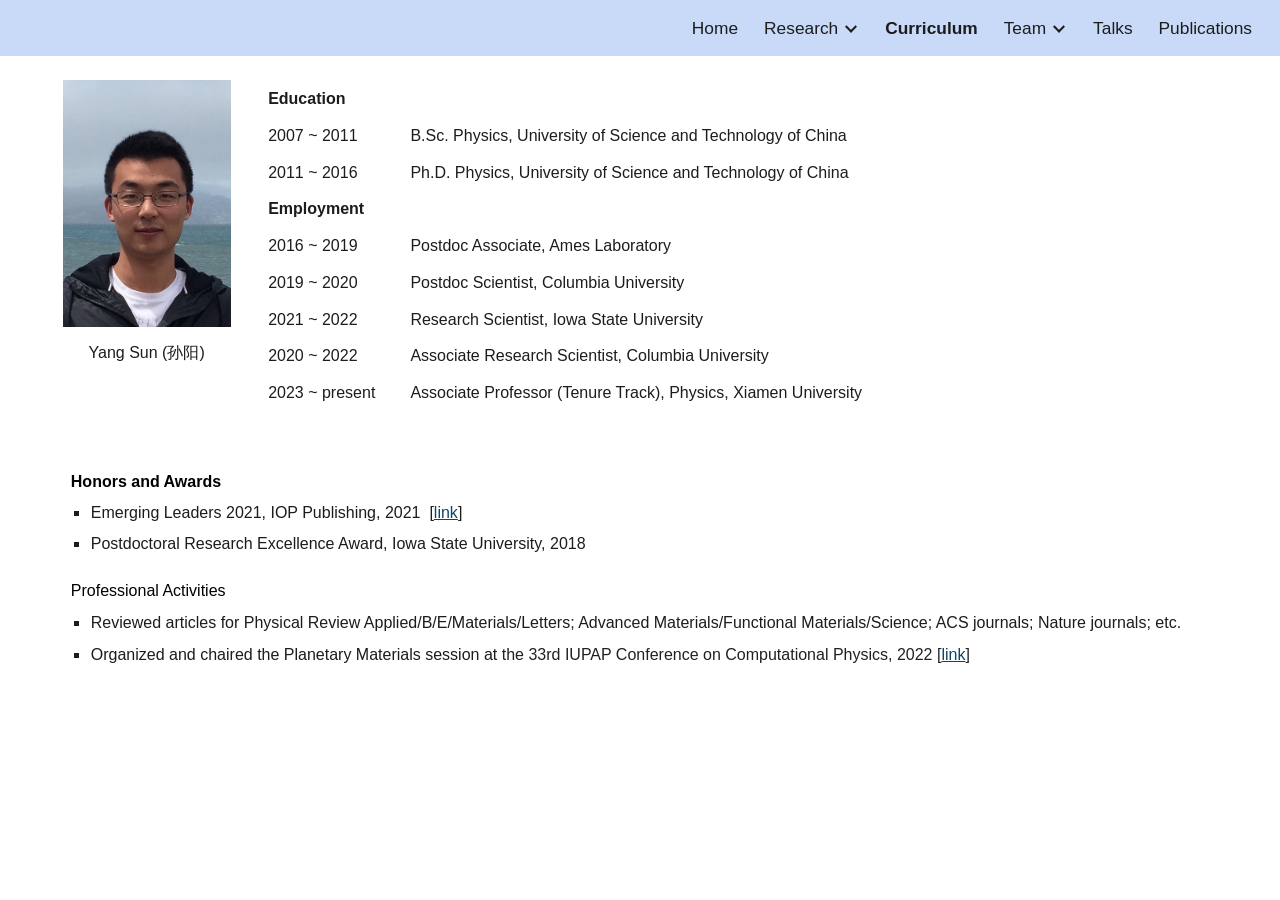
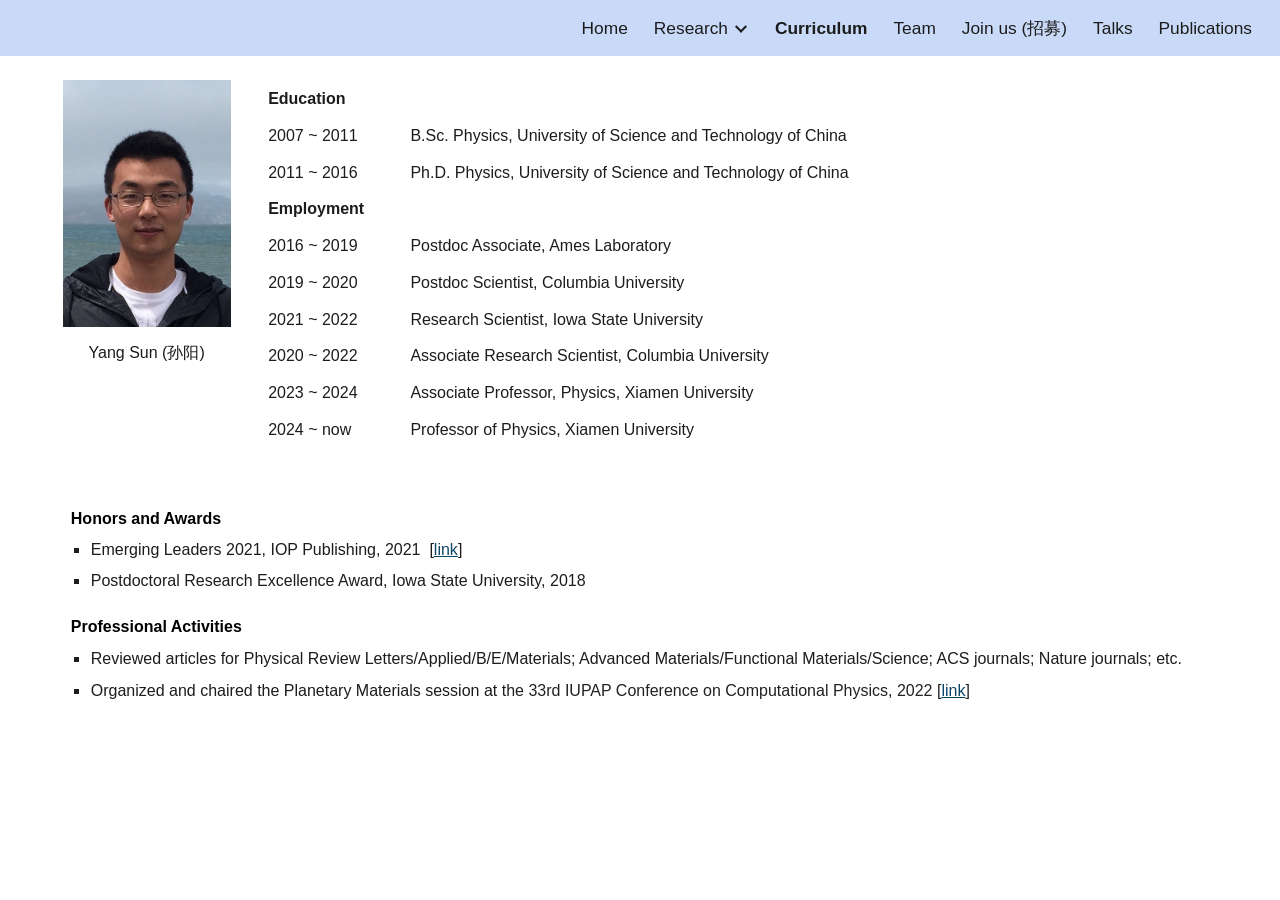
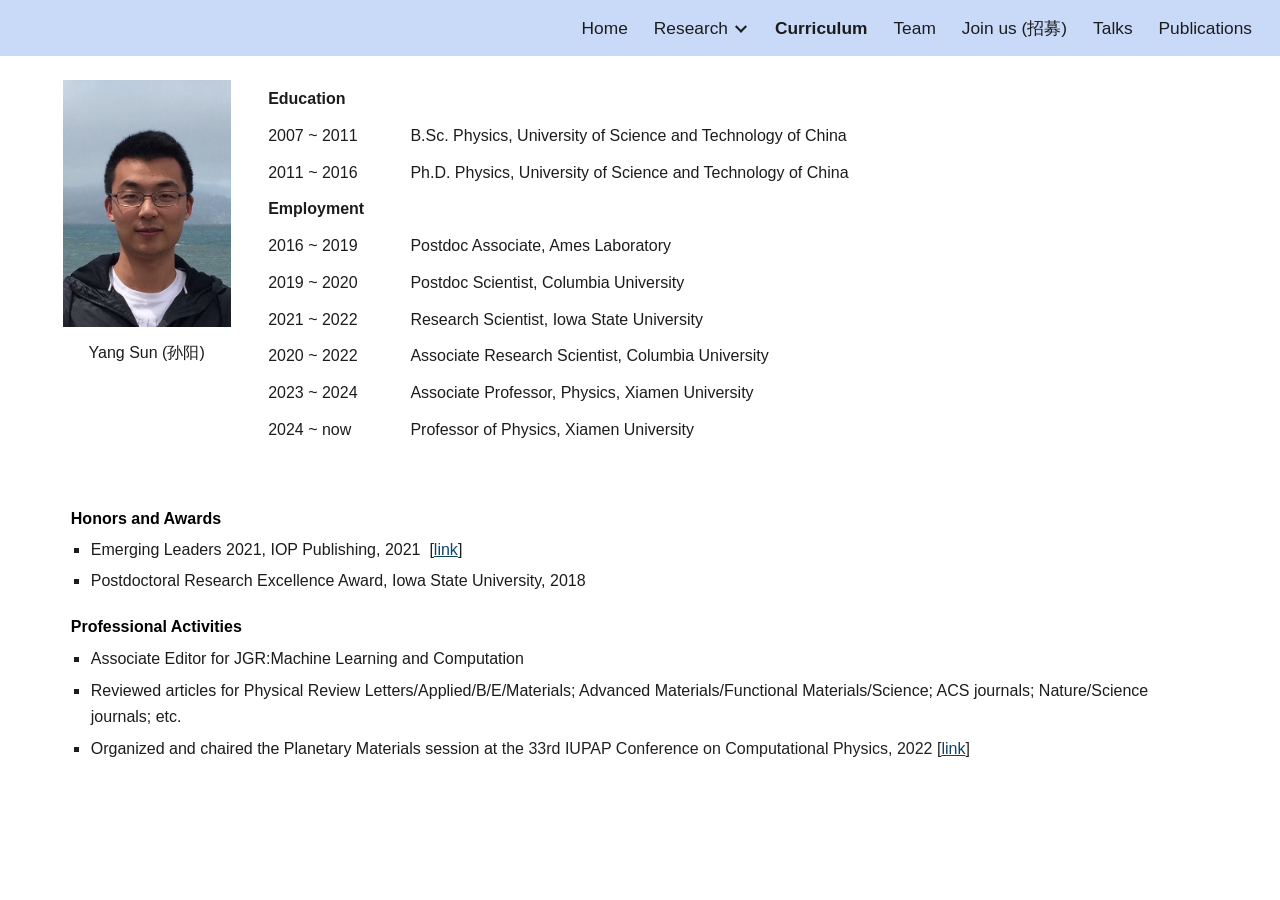
